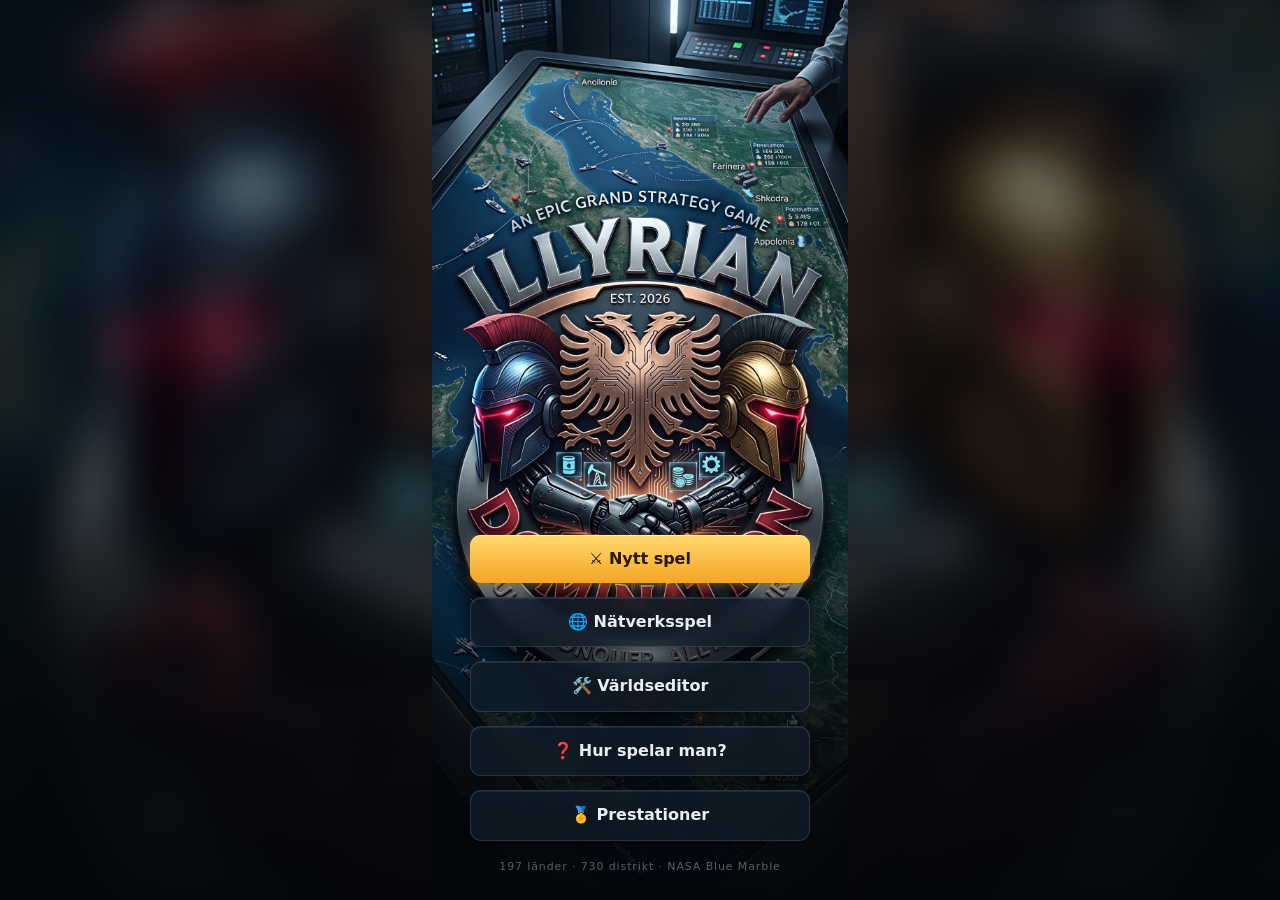
==== illyrian/index.html @ fb843d07 "Illyrian Domination 7.7: rådgivare, minikarta och landsnamn på kartan - Rådgivaren (💡) listar hot, s" ====
<!DOCTYPE html>
<html lang="sv">
<head>
<meta charset="utf-8">
<meta name="viewport" content="width=device-width,initial-scale=1,maximum-scale=1,user-scalable=no,viewport-fit=cover">
<meta name="theme-color" content="#060d15">
<title>Illyrian Domination</title>
<link rel="manifest" href="manifest.webmanifest">
<link rel="apple-touch-icon" href="icons/apple-touch-icon.png">
<link rel="icon" href="icons/icon-192.png">
<meta name="apple-mobile-web-app-capable" content="yes">
<meta name="mobile-web-app-capable" content="yes">
<meta name="apple-mobile-web-app-status-bar-style" content="black-translucent">
<meta name="apple-mobile-web-app-title" content="Illyrian">
<style>@font-face{font-family:"Cinzel";font-style:normal;font-weight:700;font-display:swap;src:url([data-uri]) format("woff2")}
@font-face{font-family:"Cinzel";font-style:normal;font-weight:900;font-display:swap;src:url([data-uri]) format("woff2")}
:root{
  --bg:#0a1520; --ocean:#0f2638; --ocean2:#133049; --panel:#121d29; --panel2:#182635; --line:#253649;
  --text:#e8eef5; --muted:#8fa3b8; --gold:#ffc94d; --red:#ef5350; --green:#4cc38a; --blue:#58a6ff; --violet:#b48cff;
  --radius:14px; --safe-b:env(safe-area-inset-bottom,0px); --safe-t:env(safe-area-inset-top,0px);
}
*{box-sizing:border-box;-webkit-tap-highlight-color:transparent}
html,body{margin:0;height:100%;background:var(--bg);color:var(--text);font:15px/1.4 system-ui,-apple-system,"Segoe UI",Roboto,sans-serif;overflow:hidden;overscroll-behavior:none;user-select:none;-webkit-user-select:none}
button{font:inherit;color:inherit;border:0;background:none;cursor:pointer}
input,select{font:inherit}
.hidden{display:none!important}

/* ---------- karta ---------- */
#map{position:fixed;inset:0;width:100%;height:100%;touch-action:none;background:radial-gradient(ellipse at 50% 40%,#11293d 0%,#081320 75%);display:block}
#sphere{fill:var(--ocean)}
#grat{fill:none;stroke:rgba(140,190,230,.09);stroke-width:calc(var(--px) * 1px)}
.dist{stroke:rgba(10,18,28,.55);stroke-width:calc(var(--px) * .6px);stroke-linejoin:round;transition:fill .35s}
.dist:hover{filter:none}
#borders{fill:none;stroke:#0b1219;stroke-width:calc(var(--px) * 1.7px);stroke-linejoin:round;stroke-linecap:round;pointer-events:none}
#pborders{fill:none;stroke:#fff6d6;stroke-width:calc(var(--px) * 2.2px);stroke-linejoin:round;stroke-linecap:round;pointer-events:none;opacity:.9}
#occ path{pointer-events:none}
.dot{stroke:#0b1219;stroke-width:calc(var(--px) * 1px);r:calc(var(--px) * 4.5px)}
#hl path{fill:none;pointer-events:none;stroke-linejoin:round}
#hl .sel{stroke:#fff;stroke-width:calc(var(--px) * 3px);filter:drop-shadow(0 0 calc(var(--px)*4px) #fff)}
#hl .t-move{stroke:var(--green);stroke-width:calc(var(--px) * 2.6px);fill:rgba(76,195,138,.18)}
#hl .t-atk{stroke:var(--red);stroke-width:calc(var(--px) * 2.6px);fill:rgba(239,83,80,.22);animation:pulse 1.2s infinite}
#hl .t-neu{stroke:#cbd5e1;stroke-width:calc(var(--px) * 1.6px);stroke-dasharray:calc(var(--px)*5px) calc(var(--px)*4px)}
#hl .flash{stroke:#fff;stroke-width:calc(var(--px) * 3px);fill:rgba(255,255,255,.35);animation:flash 1.6s ease-out forwards}
@keyframes pulse{50%{fill:rgba(239,83,80,.42)}}
@keyframes flash{to{opacity:0}}
#labels text{font-size:calc(var(--px) * 11.5px);font-weight:700;text-anchor:middle;dominant-baseline:central;paint-order:stroke;stroke:rgba(5,10,16,.85);stroke-width:calc(var(--px) * 3px);fill:#e8eef5;pointer-events:none}
#labels text.me{fill:#ffe39a}
#labels text.war{fill:#ff8a80}
#labels text.capital{font-size:calc(var(--px) * 13px)}
#fx line{stroke:#fff;stroke-width:calc(var(--px) * 3px);stroke-linecap:round;marker-end:url(#arrow);stroke-dasharray:calc(var(--px)*8px) calc(var(--px)*5px);animation:march .6s linear infinite}
#fx line.atk{stroke:var(--red)}
@keyframes march{to{stroke-dashoffset:calc(var(--px) * -13px)}}

/* ---------- topp ---------- */
#top{position:fixed;left:0;right:0;top:0;padding:calc(6px + var(--safe-t)) 8px 6px;display:flex;align-items:center;gap:6px;background:linear-gradient(#0a1520f2,#0a1520c0);-webkit-backdrop-filter:blur(8px);backdrop-filter:blur(8px);border-bottom:1px solid #ffffff10;z-index:20}
#top .me{display:flex;align-items:center;gap:6px;min-width:0;flex:1;padding:4px 6px;border-radius:10px}
#top .me .fl{font-size:24px;line-height:1}
#top .me .nm{font-weight:700;white-space:nowrap;overflow:hidden;text-overflow:ellipsis;font-size:14px}
#top .me .dt{font-size:11.5px;color:var(--muted);white-space:nowrap}
.res{display:flex;flex-direction:column;align-items:flex-end;padding:3px 7px;border-radius:10px;background:#ffffff0a;min-width:56px}
.res b{font-size:14px;white-space:nowrap}
.res small{font-size:11px;color:var(--green);white-space:nowrap}
.res small.neg{color:var(--red)}
.iconbtn{width:38px;height:38px;border-radius:10px;display:grid;place-items:center;font-size:19px;background:#ffffff0d}
.iconbtn:active{background:#ffffff22}

/* ---------- lägesknappar ---------- */
#tools{position:fixed;right:10px;top:calc(64px + var(--safe-t));display:flex;flex-direction:column;gap:8px;z-index:15}
#tools button{width:42px;height:42px;border-radius:12px;background:#0d1a26e6;border:1px solid #ffffff18;font-size:18px;box-shadow:0 4px 14px #0006}
#tools button.on{border-color:var(--gold);color:var(--gold)}
#legend{position:fixed;left:10px;top:calc(64px + var(--safe-t));z-index:14;background:#0d1a26e0;border:1px solid #ffffff14;border-radius:10px;padding:6px 9px;font-size:12px;display:flex;flex-direction:column;gap:3px}
#mini{position:fixed;left:10px;top:calc(88px + var(--safe-t));width:176px;height:81px;border-radius:10px;border:1px solid #ffffff2b;background:#06101a;z-index:14;box-shadow:0 4px 14px #0009;touch-action:none;cursor:crosshair}
@media(max-width:700px){#mini{width:118px;height:54px}}
body.menu #mini,body.editing #mini,#mini.hidden{display:none!important}
body.hasmini:not(.menu) #legend{top:calc(178px + var(--safe-t))}
@media(max-width:700px){body.hasmini:not(.menu) #legend{top:calc(150px + var(--safe-t))}}
.adv{display:flex;gap:10px;align-items:center}.adv .grow{flex:1;min-width:0}.adv .aic2{font-size:22px;width:30px;text-align:center;flex:none}.adv.l3{border-color:#ef535066}.adv.l2{border-color:#e8c26a55}
#legend i{display:inline-block;width:11px;height:11px;border-radius:3px;margin-right:6px;vertical-align:-1px}

/* ---------- banner ---------- */
#banner{position:fixed;left:50%;transform:translateX(-50%);top:calc(62px + var(--safe-t));z-index:25;background:#101c28f2;border:1px solid var(--gold);border-radius:12px;padding:8px 10px 8px 14px;display:flex;align-items:center;gap:10px;box-shadow:0 6px 20px #0008;max-width:calc(100% - 20px);font-size:14px}
#banner button{background:#ffffff14;padding:6px 12px;border-radius:9px;font-weight:600;white-space:nowrap}

/* ---------- nav ---------- */
#nav{position:fixed;left:0;right:0;bottom:0;z-index:30;display:flex;align-items:stretch;gap:4px;padding:6px 6px calc(6px + var(--safe-b));background:linear-gradient(#0a1520c8,#0a1520f7);-webkit-backdrop-filter:blur(8px);backdrop-filter:blur(8px);border-top:1px solid #ffffff10}
#nav .tab{flex:1;display:flex;flex-direction:column;align-items:center;justify-content:center;gap:1px;padding:5px 2px;border-radius:10px;font-size:10.5px;color:var(--muted);min-width:0}
#nav .tab span{font-size:20px;line-height:1.1}
#nav .tab.on{color:var(--gold);background:#ffc94d14}
#nav .tab .badge{position:absolute;margin:-6px 0 0 18px;background:var(--red);color:#fff;border-radius:9px;font-size:10px;padding:0 5px}
#endturn{flex:1.6;border-radius:12px;background:linear-gradient(135deg,#ffcf5a,#f09c1a);color:#2a1700;font-weight:800;font-size:14px;display:flex;align-items:center;justify-content:center;gap:6px;box-shadow:0 4px 18px #f0a01a55}
#endturn:active{transform:scale(.97)}

/* ---------- sheets ---------- */
.sheet{position:fixed;z-index:28;background:var(--panel);border:1px solid #ffffff12;box-shadow:0 -10px 40px #000a;display:flex;flex-direction:column}
#dpanel{left:0;right:0;bottom:calc(62px + var(--safe-b));max-height:58vh;border-radius:18px 18px 0 0;transform:translateY(0);transition:transform .25s}
#dpanel.closed{transform:translateY(130%)}
#panel{left:0;right:0;top:0;bottom:calc(62px + var(--safe-b));border-radius:0;transition:transform .25s,opacity .25s;padding-top:var(--safe-t)}
#panel.closed{transform:translateY(105%);opacity:0;pointer-events:none}
.sh-head{display:flex;align-items:center;gap:10px;padding:12px 14px 10px;border-bottom:1px solid #ffffff0e}
.sh-head h2{margin:0;font-size:18px;flex:1;min-width:0;white-space:nowrap;overflow:hidden;text-overflow:ellipsis}
.sh-head .fl{font-size:28px;line-height:1}
.sh-head .sub{font-size:12.5px;color:var(--muted)}
.sh-body{overflow-y:auto;padding:12px 14px 18px;-webkit-overflow-scrolling:touch;user-select:text}
.x{width:34px;height:34px;border-radius:10px;background:#ffffff0f;font-size:18px;flex:none}
@media (min-width:900px){
  #dpanel{left:12px;right:auto;width:400px;bottom:calc(74px + var(--safe-b));border-radius:16px;max-height:70vh}
  #panel{left:auto;right:0;width:470px;top:0;border-left:1px solid #ffffff14}
  #panel.closed{transform:translateX(105%)}
  #nav{left:50%;right:auto;transform:translateX(-50%);bottom:10px;border-radius:16px;width:640px;border:1px solid #ffffff14;padding:6px}
  #dpanel{bottom:84px}
  #panel{bottom:0}
}

/* ---------- komponenter ---------- */
.grid2{display:grid;grid-template-columns:1fr 1fr;gap:8px}
.grid3{display:grid;grid-template-columns:repeat(3,1fr);gap:8px}
.stat{background:var(--panel2);border-radius:11px;padding:8px 10px;min-width:0}
.stat small{display:block;color:var(--muted);font-size:11.5px}
.stat b{font-size:16px;white-space:nowrap}
.card{background:var(--panel2);border-radius:12px;padding:10px 12px;margin:8px 0;border:1px solid #ffffff08}
.card h3{margin:0 0 6px;font-size:14.5px}
.row{display:flex;align-items:center;gap:8px}
.row .grow{flex:1;min-width:0}
.muted{color:var(--muted)} .small{font-size:12.5px} .tiny{font-size:11.5px}
.good{color:var(--green)} .bad{color:var(--red)} .mid{color:var(--gold)}
.btn{display:inline-flex;align-items:center;justify-content:center;gap:6px;padding:9px 14px;border-radius:11px;background:#ffffff12;font-weight:650;font-size:14px;white-space:nowrap}
.btn:active{filter:brightness(1.25)}
.btn.pri{background:linear-gradient(135deg,#ffcf5a,#f09c1a);color:#2a1700}
.btn.red{background:#d9443f;color:#fff}
.btn.grn{background:#2f9e6a;color:#fff}
.btn.blu{background:#2f6fd0;color:#fff}
.btn.sm{padding:6px 10px;font-size:13px;border-radius:9px}
.btn[disabled]{opacity:.38;pointer-events:none}
.btns{display:flex;flex-wrap:wrap;gap:8px;margin-top:10px}
.btns .btn{flex:1 1 auto}
.chip{display:inline-flex;align-items:center;gap:4px;padding:3px 8px;border-radius:20px;background:#ffffff10;font-size:12px;margin:2px 4px 2px 0;white-space:nowrap}
.chip.war{background:#ef535033;color:#ffb3b0}
.chip.al{background:#58a6ff2e;color:#b9d7ff}
.chip.tr{background:#4cc38a26;color:#a5e8c6}
.chip.na{background:#ffffff14}
.chip.rs{background:#b48cff26;color:#dccbff}
.chip.sel{outline:2px solid var(--gold)}
.lvl{display:inline-flex;gap:3px;vertical-align:middle}
.lvl i{width:8px;height:8px;border-radius:2px;background:#ffffff1c}
.lvl i.on{background:var(--gold)}
.bld{display:grid;grid-template-columns:1fr 1fr;gap:8px;margin-top:8px}
.bld .b{background:var(--panel2);border-radius:12px;padding:8px 9px;display:flex;flex-direction:column;gap:4px;border:1px solid #ffffff08}
.bld .b .t{font-weight:650;font-size:13.5px}
.bld .b .btn{padding:6px 8px;font-size:12.5px}
.bar{height:8px;border-radius:5px;background:#ffffff14;overflow:hidden;position:relative}
.bar>i{position:absolute;left:0;top:0;bottom:0;border-radius:5px}
.relbar{height:10px;border-radius:6px;background:linear-gradient(90deg,#c0392b,#6b7280 50%,#2e9d5a);position:relative}
.relbar>i{position:absolute;top:-3px;width:4px;height:16px;background:#fff;border-radius:2px;box-shadow:0 0 0 2px #0008}
.list .it{display:flex;align-items:center;gap:10px;padding:9px 6px;border-bottom:1px solid #ffffff0b;border-radius:8px}
.list .it:active{background:#ffffff0c}
.list .it .fl{font-size:24px;width:30px;text-align:center}
.pill{padding:2px 8px;border-radius:10px;font-size:12px;font-weight:700}
input[type=range]{width:100%;accent-color:var(--gold);height:28px}
input[type=search],input[type=text]{width:100%;padding:10px 12px;border-radius:11px;border:1px solid #ffffff1c;background:#0b151f;color:var(--text);outline:none}
.seg{display:flex;background:#0b151f;border-radius:11px;padding:3px;gap:3px;border:1px solid #ffffff12}
.seg button{flex:1;padding:7px 6px;border-radius:9px;font-size:13px;color:var(--muted);font-weight:600}
.seg button.on{background:#ffffff18;color:var(--text)}
.tech{display:flex;gap:10px;align-items:flex-start}
.tech .ic{font-size:26px;width:36px;text-align:center;flex:none}
.sect{font-size:12px;letter-spacing:.08em;text-transform:uppercase;color:var(--muted);margin:16px 0 4px;font-weight:700}
table.t{width:100%;border-collapse:collapse;font-size:13px}
table.t td{padding:6px 4px;border-bottom:1px solid #ffffff0b}
table.t td.r{text-align:right;white-space:nowrap}
.why{font-size:12.5px;margin-top:6px}
.why div{display:flex;justify-content:space-between;gap:8px}

/* ---------- modal ---------- */
#modals{position:fixed;inset:0;z-index:60;pointer-events:none}
.mback{position:absolute;inset:0;background:#000a;display:flex;align-items:center;justify-content:center;padding:14px;pointer-events:auto;animation:fade .15s}
.modal{background:var(--panel);border:1px solid #ffffff18;border-radius:18px;width:100%;max-width:440px;max-height:calc(100% - 20px);display:flex;flex-direction:column;box-shadow:0 20px 60px #000c;animation:pop .18s ease-out}
.modal .mh{padding:14px 16px 6px;font-size:18px;font-weight:750;display:flex;gap:10px;align-items:center}
.modal .mb{padding:4px 16px 8px;overflow-y:auto;user-select:text}
.modal .mf{padding:10px 16px 14px;display:flex;gap:8px;flex-wrap:wrap}
.modal .mf .btn{flex:1}
@keyframes fade{from{opacity:0}}
@keyframes pop{from{transform:scale(.94);opacity:0}}
#toasts{position:fixed;left:50%;transform:translateX(-50%);top:calc(120px + var(--safe-t));z-index:70;display:flex;flex-direction:column;gap:6px;align-items:center;pointer-events:none;width:min(92vw,420px)}
.toast{background:#16222fef;border:1px solid #ffffff22;padding:9px 14px;border-radius:12px;box-shadow:0 8px 24px #0009;font-size:14px;animation:pop .2s;text-align:center}
.toast.bad{border-color:#ef535088}
.toast.good{border-color:#4cc38a88}
.battle{display:grid;grid-template-columns:1fr auto 1fr;gap:8px;align-items:center;text-align:center;margin:6px 0}
.battle .side{background:var(--panel2);border-radius:12px;padding:10px 6px}
.battle .side .fl{font-size:30px}
.battle .vs{font-weight:800;color:var(--muted)}
.rep li{margin:5px 0}
.rep{padding-left:18px;margin:6px 0}

/* ---------- start ---------- */
#start{position:fixed;inset:0;z-index:50;display:flex;flex-direction:column;align-items:center;justify-content:center;padding:24px;background:radial-gradient(ellipse at 50% 30%,#0f2a40,#060d16);text-align:center;overflow-y:auto}
#start h1{font-size:46px;margin:0;letter-spacing:.04em;background:linear-gradient(180deg,#ffe08a,#f0a01a);-webkit-background-clip:text;background-clip:text;color:transparent;font-weight:900}
#start .tag{color:var(--muted);margin:6px 0 26px;max-width:420px}
#start .btn{min-width:240px;margin:6px 0;padding:13px 18px;font-size:16px}
#pick{position:fixed;inset:0;z-index:52;background:var(--bg);display:flex;flex-direction:column;padding-top:var(--safe-t)}
#pick .sh-body{flex:1}
#pick .foot{padding:10px 14px calc(12px + var(--safe-b));border-top:1px solid #ffffff12;background:var(--panel)}
.diff{font-size:11px;padding:2px 7px;border-radius:8px;font-weight:700}
.diff.e{background:#4cc38a2a;color:#9fe3c1}.diff.m{background:#ffc94d24;color:#ffe08a}.diff.h{background:#ef53502e;color:#ffb3b0}.diff.x{background:#b48cff2b;color:#dccbff}
.it.selc{background:#ffc94d1c;outline:1px solid #ffc94d66}
#busy{position:fixed;inset:0;z-index:80;background:#0008;display:flex;align-items:center;justify-content:center;font-size:18px;font-weight:700}
#busy div{background:var(--panel);padding:18px 26px;border-radius:16px;border:1px solid #ffffff1a;display:flex;gap:12px;align-items:center}
.spin{width:20px;height:20px;border:3px solid #ffffff30;border-top-color:var(--gold);border-radius:50%;animation:spin .8s linear infinite}
@keyframes spin{to{transform:rotate(360deg)}}
.goalbar{position:fixed;left:50%;transform:translateX(-50%);bottom:calc(70px + var(--safe-b));z-index:12;font-size:11.5px;background:#0d1a26d0;border:1px solid #ffffff14;padding:3px 10px;border-radius:10px;color:var(--muted);pointer-events:none;white-space:nowrap}
@media (min-width:900px){.goalbar{bottom:86px}}
#top .me>span{overflow:hidden}
#top .me .dt{overflow:hidden;text-overflow:ellipsis}
#endturn{white-space:nowrap}
@media (max-width:400px){
  #nav .tab{font-size:9.5px} #nav .tab span{font-size:18px}
  #endturn{font-size:13px;flex:1.5}
  .res{min-width:0;padding:3px 5px} .res b{font-size:12.5px} .res small{font-size:10px}
  #top{gap:4px;padding-left:4px;padding-right:4px} #top .me{padding:4px 2px} #top .me .fl{font-size:20px}
  .iconbtn{width:34px;height:34px}
}

/* ================= v2: levande karta & finputs ================= */
html,body{background:#060d15}
#map{background:#060d15}
#sphere{fill:#0b2034}
#terrain{pointer-events:none;image-rendering:auto}
#grat{stroke:rgba(170,210,240,.07)}
.dist{stroke:rgba(6,10,16,.42);stroke-width:calc(var(--px) * .55px);transition:fill .5s ease}
@media (hover:hover) and (pointer:fine){.dist:hover{filter:brightness(1.12)}}
#borders{stroke:rgba(6,10,16,.88);stroke-width:calc(var(--px) * 1.5px)}
#pborders{stroke:#ffd76a;stroke-width:calc(var(--px) * 2.4px);opacity:1}
#occp{opacity:.9}
.dot{stroke:rgba(6,10,16,.9)}
#hl .flash.war{stroke:#ff5a4e;fill:rgba(255,60,50,.45)}
#hl .sel{stroke:#fff;stroke-width:calc(var(--px) * 2.6px);filter:none}
#fxc{position:fixed;inset:0;pointer-events:none;z-index:5}
#labels{display:none}
@keyframes shk{0%,100%{transform:translate(0,0)}20%{transform:translate(calc(var(--shk)*-1),calc(var(--shk)*.6))}40%{transform:translate(var(--shk),calc(var(--shk)*-.8))}60%{transform:translate(calc(var(--shk)*-.6),calc(var(--shk)*-.4))}80%{transform:translate(calc(var(--shk)*.5),calc(var(--shk)*.5))}}
body.shaking #map,body.shaking #fxc{animation:shk .14s linear 3}
#whiteflash{position:fixed;inset:0;background:radial-gradient(circle,#fff 0%,#ffe6b0 45%,rgba(255,170,80,.6) 100%);opacity:0;pointer-events:none;z-index:45}
#whiteflash.go{animation:wf 1.4s ease-out}
@keyframes wf{0%{opacity:0}6%{opacity:.95}100%{opacity:0}}
#monthban{position:fixed;left:50%;top:28%;transform:translate(-50%,-50%);z-index:44;pointer-events:none;font-family:Cinzel,Georgia,serif;font-weight:900;font-size:34px;letter-spacing:.06em;color:#ffe3a0;text-shadow:0 0 24px rgba(255,190,80,.55),0 3px 0 rgba(0,0,0,.6);opacity:0;white-space:nowrap;text-align:center}
#monthban small{display:block;font-size:13px;letter-spacing:.3em;color:#cfd8e3;text-shadow:0 2px 0 #000;margin-bottom:2px}
#monthban.go{animation:mb 1.9s ease-out forwards}
@keyframes mb{0%{opacity:0;transform:translate(-50%,-50%) scale(1.25);filter:blur(6px)}18%{opacity:1;transform:translate(-50%,-50%) scale(1);filter:blur(0)}72%{opacity:1}100%{opacity:0;transform:translate(-50%,-62%) scale(.96)}}

/* paneler */
.sheet{background:linear-gradient(180deg,#16263a 0%,#101b28 120px,#0e1823 100%);border:1px solid rgba(255,215,106,.10);box-shadow:0 -12px 40px rgba(0,0,0,.6),inset 0 1px 0 rgba(255,255,255,.05)}
#dpanel{border-top:3px solid var(--oc,rgba(255,215,106,.25))}
.sh-head h2,.modal .mh{font-family:Cinzel,Georgia,serif;letter-spacing:.02em}
.sh-head h2{font-weight:900}
.modal{background:linear-gradient(180deg,#172739,#0f1925);border:1px solid rgba(255,215,106,.18);box-shadow:0 24px 70px rgba(0,0,0,.8),0 0 0 1px rgba(0,0,0,.4)}
.modal .mh{font-weight:900;font-size:19px}
.card,.stat,.bld .b{background:linear-gradient(180deg,rgba(255,255,255,.055),rgba(255,255,255,.025));border:1px solid rgba(255,255,255,.06)}
.btn{box-shadow:inset 0 1px 0 rgba(255,255,255,.08),0 2px 6px rgba(0,0,0,.25);transition:transform .08s,filter .15s}
.btn:active{transform:scale(.97)}
.btn.pri{background:linear-gradient(180deg,#ffd970 0%,#f5a524 100%);box-shadow:inset 0 1px 0 rgba(255,255,255,.55),0 3px 10px rgba(245,165,36,.35)}
.btn.red{background:linear-gradient(180deg,#ec5a4f,#c1352d);box-shadow:inset 0 1px 0 rgba(255,255,255,.25),0 3px 10px rgba(200,50,40,.35)}
.btn.grn{background:linear-gradient(180deg,#3fbf80,#258a59);box-shadow:inset 0 1px 0 rgba(255,255,255,.25),0 3px 10px rgba(40,150,90,.3)}
.bld .b .btn.pri{animation:glowb 2.4s ease-in-out infinite}
@keyframes glowb{50%{box-shadow:inset 0 1px 0 rgba(255,255,255,.55),0 0 14px rgba(255,200,80,.55)}}
#top{background:linear-gradient(180deg,rgba(6,13,21,.95),rgba(6,13,21,.72));border-bottom:1px solid rgba(255,215,106,.12)}
#top .me .nm{font-family:Cinzel,Georgia,serif;font-weight:900;letter-spacing:.02em}
.res{background:linear-gradient(180deg,rgba(255,255,255,.08),rgba(255,255,255,.03));border:1px solid rgba(255,255,255,.07)}
.res.up{animation:rup .9s ease-out}.res.down{animation:rdn .9s ease-out}
@keyframes rup{0%{box-shadow:0 0 0 0 rgba(76,195,138,.0)}25%{box-shadow:0 0 16px 2px rgba(76,195,138,.55);border-color:rgba(76,195,138,.8)}}
@keyframes rdn{25%{box-shadow:0 0 16px 2px rgba(239,83,80,.5);border-color:rgba(239,83,80,.8)}}
#nav{background:linear-gradient(180deg,rgba(6,13,21,.78),rgba(6,13,21,.97));border-top:1px solid rgba(255,215,106,.12)}
#endturn{background:linear-gradient(180deg,#ffd970,#f09c1a);box-shadow:inset 0 1px 0 rgba(255,255,255,.55),0 4px 18px rgba(240,160,26,.4);animation:etpulse 3s ease-in-out infinite}
@keyframes etpulse{50%{box-shadow:inset 0 1px 0 rgba(255,255,255,.55),0 4px 26px rgba(255,190,60,.7)}}
#tools button{background:rgba(8,16,26,.82);-webkit-backdrop-filter:blur(6px);backdrop-filter:blur(6px)}
.goalbar{background:rgba(8,16,26,.8)}
.tog{display:flex;align-items:center;justify-content:space-between;padding:11px 4px;border-bottom:1px solid rgba(255,255,255,.06);font-size:14.5px}
.tog input{appearance:none;width:44px;height:26px;border-radius:13px;background:#2a3746;position:relative;transition:background .2s;flex:none}
.tog input::after{content:"";position:absolute;left:3px;top:3px;width:20px;height:20px;border-radius:50%;background:#fff;transition:transform .2s;box-shadow:0 1px 3px #0008}
.tog input:checked{background:#f5a524}.tog input:checked::after{transform:translateX(18px)}

/* meny/start ovanpå levande karta */
body.menu #top,body.menu #nav,body.menu #tools,body.menu #goal,body.menu #legend,body.menu #dpanel{display:none!important}
#start{background:radial-gradient(ellipse at 50% 45%,rgba(6,13,21,.15) 0%,rgba(6,13,21,.55) 55%,rgba(4,9,15,.92) 100%)}
#start .logo{font-size:70px;margin-bottom:4px;animation:logo 6s ease-in-out infinite;filter:drop-shadow(0 6px 22px rgba(80,170,255,.45))}
@keyframes logo{50%{transform:translateY(-8px) rotate(8deg)}}
#start h1{font-family:Cinzel,Georgia,serif;font-weight:900;font-size:clamp(38px,11vw,64px);letter-spacing:.06em;background:linear-gradient(180deg,#fff2c4 0%,#ffcf4d 45%,#d98a0f 100%);-webkit-background-clip:text;background-clip:text;color:transparent;filter:drop-shadow(0 4px 0 rgba(0,0,0,.55)) drop-shadow(0 0 24px rgba(255,190,70,.35))}
#start .tag{color:#d3dce6;text-shadow:0 2px 6px #000}
#start .btn{-webkit-backdrop-filter:blur(6px);backdrop-filter:blur(6px);background:rgba(16,28,42,.75);border:1px solid rgba(255,255,255,.12)}
#start .btn.pri{background:linear-gradient(180deg,#ffd970 0%,#f5a524 100%);border:0}
#start .ver{margin-top:22px;font-size:11px;color:rgba(255,255,255,.35);letter-spacing:.08em}
#pick{background:linear-gradient(180deg,#16263a,#0e1823);top:38vh;border-radius:20px 20px 0 0;border-top:1px solid rgba(255,215,106,.25);box-shadow:0 -14px 40px rgba(0,0,0,.7);padding-top:0}
@media (min-width:900px){#pick{top:0;left:auto;width:440px;border-radius:0;border-left:1px solid rgba(255,215,106,.2)}}
#hlfx path{fill:none;pointer-events:none;stroke-linejoin:round}
#hlfx .flash{stroke:#fff;stroke-width:calc(var(--px) * 3px);fill:rgba(255,255,255,.35);animation:flash 1.6s ease-out forwards}
#hlfx .flash.war{stroke:#ff5a4e;fill:rgba(255,60,50,.45)}

/* ================= v3: paneler enligt skiss ================= */
.uic{width:100%;height:100%;display:block}
.lvlb{display:inline-block;font-size:11px;font-weight:800;padding:1px 7px;border-radius:8px;background:linear-gradient(180deg,#ffd970,#d9900f);color:#2a1700;margin-left:4px;vertical-align:1px}
.cmp{display:inline-flex;align-items:center;gap:3px;font-weight:700;font-size:13.5px}
.cmp i{display:inline-block;width:22px;height:18px;margin-left:6px}
.cmp i:first-child{margin-left:0}
.cmp.mini{font-size:11px;font-weight:600;color:var(--muted)}.cmp.mini i{width:15px;height:12px;margin-left:4px}
.troopbar{display:flex;align-items:center;justify-content:space-between;gap:8px;background:linear-gradient(180deg,rgba(255,255,255,.05),rgba(255,255,255,.02));border:1px solid rgba(255,255,255,.06);border-radius:11px;padding:6px 10px;margin-bottom:8px}
.cmpl{color:#ffb3b0;margin-top:2px}
/* rekrytering */
.ucards{display:grid;grid-template-columns:repeat(3,1fr);gap:8px;margin-bottom:8px}
.ucard{position:relative;display:flex;flex-direction:column;align-items:center;gap:3px;padding:10px 6px 8px;border-radius:14px;background:linear-gradient(180deg,rgba(255,255,255,.07),rgba(255,255,255,.02));border:1.5px solid rgba(255,255,255,.08);text-align:center;transition:transform .1s}
.ucard.on{border-color:var(--gold);box-shadow:0 0 16px rgba(255,200,80,.35),inset 0 0 20px rgba(255,200,80,.08)}
.ucard.locked{opacity:.55}
.ucard .uimg{width:56px;height:46px;filter:drop-shadow(0 3px 4px rgba(0,0,0,.5))}
.ucard .un{font-weight:800;font-size:12.5px}
.ucard .ucnt{position:absolute;top:6px;right:8px;font-family:Cinzel,Georgia,serif;font-weight:900;font-size:15px;color:#ffe08a}
.ucard .ustat{display:flex;flex-wrap:wrap;justify-content:center;gap:2px 6px;font-size:10.5px;color:#cdd6df}
.ucard .ulock{font-size:10px;color:#ffb3b0}.ucard .upts{font-size:10px;color:var(--muted)}
/* ministeriet */
.sh-head.ministry{justify-content:center;text-align:center;padding-top:16px}
.sh-head.ministry h2{font-size:22px;letter-spacing:.06em;text-transform:uppercase}
.sectrow{display:flex;align-items:center;justify-content:space-between;margin:16px 2px 6px}
.sectrow .sect{margin:0}
.goldv{color:#ffd76a;font-size:14px}
.acc{display:flex;flex-direction:column;gap:6px}
.accit{border-radius:13px;background:linear-gradient(180deg,rgba(255,255,255,.065),rgba(255,255,255,.025));border:1px solid rgba(255,255,255,.08);overflow:hidden}
.accit.open{border-color:rgba(255,215,106,.35)}
.acch{display:flex;align-items:center;gap:10px;width:100%;padding:9px 10px;text-align:left}
.acch .fl{font-size:22px}
.acch .an{font-family:Cinzel,Georgia,serif;font-weight:900;font-size:13.5px;letter-spacing:.03em;white-space:nowrap;overflow:hidden;text-overflow:ellipsis}
.acch .an .occ{font-family:system-ui,sans-serif;font-size:10px;font-weight:700;color:#ffb3b0;letter-spacing:0}
.acch .ai{display:flex;gap:9px;font-size:12px;color:#d3dbe4;margin-top:2px;flex-wrap:wrap}
.acch .alv{font-weight:800;color:#ffe08a;font-size:13px;min-width:22px;text-align:right}
.acch .chev{color:var(--muted);transition:transform .2s;font-size:14px}
.accit.open .chev{transform:rotate(180deg)}
.accb{padding:0 10px 10px}
.chartcard{padding:10px 8px 8px}
svg.chart{width:100%;height:176px;display:block}
svg.chart .gl{stroke:rgba(255,255,255,.08);stroke-width:1}
svg.chart .yl{fill:#8fa3b8;font-size:9.5px;text-anchor:end}
svg.chart .xl{fill:#8fa3b8;font-size:9.5px}
svg.chart .net{fill:none;stroke:#fff;stroke-width:2;stroke-dasharray:5 3}
.legend2{display:flex;flex-wrap:wrap;gap:4px 12px;font-size:11px;color:#cfd8e3;margin-top:4px;padding-left:30px}
.legend2 i{display:inline-block;width:10px;height:10px;border-radius:2px;margin-right:4px;vertical-align:-1px}
.legend2 i.netl{height:0;border-top:2px dashed #fff;width:14px;border-radius:0}
.btns.two .btn{flex:1 1 0}
.btn.tall{padding:11px 8px;line-height:1.2;font-size:13.5px;text-transform:uppercase;letter-spacing:.03em;white-space:normal}
.subs{display:flex;flex-direction:column;gap:6px}
.subc{display:flex;flex-direction:column;align-items:flex-start;gap:2px;text-align:left;padding:9px 11px;border-radius:12px;background:rgba(255,255,255,.04);border:1.5px solid rgba(255,255,255,.08)}
.subc.on{border-color:var(--gold);background:rgba(255,200,80,.08)}
/* teknikträd */
.techcard{display:flex;align-items:center;gap:10px;padding:10px 12px;border-radius:14px;background:linear-gradient(180deg,rgba(255,215,106,.10),rgba(255,255,255,.03));border:1px solid rgba(255,215,106,.25);position:sticky;top:-12px;z-index:3;-webkit-backdrop-filter:blur(8px);backdrop-filter:blur(8px);box-shadow:0 6px 20px rgba(0,0,0,.4)}
.techcard .tic{font-size:30px}
.techcard .btn{flex:none;line-height:1.15}
.tree{position:relative;margin:4px 0 6px}
.tree svg{position:absolute;inset:0;width:100%;height:100%}
.tree .tl{fill:none;stroke:rgba(150,170,190,.35);stroke-width:2.5}
.tree .tl.ok{stroke:#46c37f;stroke-width:3}
.hex{position:absolute;width:96px;height:104px;transform:translate(-50%,-50%);padding:3px;clip-path:polygon(50% 0,100% 25%,100% 75%,50% 100%,0 75%,0 25%);background:linear-gradient(180deg,#5d7088,#2c3a4b);transition:transform .12s}
.hex .hexin{display:flex;flex-direction:column;align-items:center;justify-content:center;width:100%;height:100%;clip-path:polygon(50% 0,100% 25%,100% 75%,50% 100%,0 75%,0 25%);background:radial-gradient(circle at 50% 30%,#22384f,#101b28 75%);gap:1px;padding:0 6px}
.hex .hic{font-size:24px;line-height:1.1}
.hex .hn{font-size:9.5px;font-weight:800;text-transform:uppercase;letter-spacing:.02em;line-height:1.05;text-align:center}
.hex .hl{font-size:10px;font-weight:800;color:#ffe08a}
.hex.can{background:linear-gradient(180deg,#ffe08a,#d9900f);animation:hexg 2s ease-in-out infinite}
.hex.lock{opacity:.5;filter:grayscale(.6)}
.hex.sel{background:linear-gradient(180deg,#ffffff,#9fd3ff)}
.hex:active{transform:translate(-50%,-50%) scale(.95)}
@keyframes hexg{50%{filter:brightness(1.25)}}
/* nätverk */
.netwrap{margin:6px -6px 4px;border-radius:16px;background:radial-gradient(ellipse at center,rgba(40,70,100,.35),rgba(0,0,0,0) 70%)}
svg.netg{width:100%;height:auto;display:block;overflow:visible}
svg.netg .nf{font-size:26px;text-anchor:middle}
svg.netg .nf.big{font-size:34px}
svg.netg .nl{fill:#e8eef5;font-size:10.5px;font-weight:800;text-anchor:middle;text-transform:uppercase;paint-order:stroke;stroke:#060d15;stroke-width:3px}
svg.netg .nl.me{fill:#ffe08a;font-size:12px}
svg.netg .ni{font-size:12px;text-anchor:middle}
svg.netg .nn{cursor:pointer}
svg.netg .nn.sel circle{stroke:#fff;stroke-width:4}
svg.netg .warl{stroke-dasharray:8 6;animation:wl 1s linear infinite}
@keyframes wl{to{stroke-dashoffset:-14}}
.netcard{border-radius:16px;padding:12px;margin:6px 0 10px;background:linear-gradient(180deg,#1a2d42,#111d2a);border:1px solid rgba(255,215,106,.3);box-shadow:0 8px 24px rgba(0,0,0,.45)}
.netcard .fl{font-size:30px}
.netcard .ncn{font-family:Cinzel,Georgia,serif;font-weight:900;font-size:17px;text-transform:uppercase;letter-spacing:.03em}
.netcard .x{width:30px;height:30px}
.alerts{margin-top:8px;padding:8px 10px;border-radius:11px;background:rgba(0,0,0,.25);border:1px solid rgba(255,255,255,.06);font-size:13px;display:flex;flex-direction:column;gap:3px}
.alerts small{font-size:10.5px;letter-spacing:.12em;color:var(--muted);font-weight:700}
.alerts .bad{font-weight:800}

.hex .hn.long{font-size:8px;letter-spacing:0}

/* ================= v4: Illyrian Domination ================= */
#start{background:#04080d;justify-content:flex-end;padding:0 0 calc(26px + var(--safe-b));overflow:hidden}
#start .cv1{position:absolute;inset:-30px;background:url(cover.jpg) center/cover no-repeat;filter:blur(22px) brightness(.45)}
#start .cv2{position:absolute;inset:0;background:url(cover.jpg) center 18%/cover no-repeat;animation:cvzoom 24s ease-in-out infinite alternate}
@media (min-aspect-ratio:3/5){#start .cv2{background-size:contain;background-position:center}}
@keyframes cvzoom{from{transform:scale(1)}to{transform:scale(1.045)}}
#start .cvshade{position:absolute;inset:0;background:linear-gradient(180deg,rgba(0,0,0,0) 55%,rgba(3,6,10,.82) 82%,rgba(3,6,10,.95) 100%);pointer-events:none}
#start .stbox{position:relative;display:flex;flex-direction:column;align-items:center;gap:2px;width:100%;padding:0 20px}
#start .stbox .btn{min-width:260px;width:min(340px,90%)}
#start .ver{margin-top:10px}
.btn.blu{background:linear-gradient(180deg,#4f8fe8,#2a5fb8);color:#fff;box-shadow:inset 0 1px 0 rgba(255,255,255,.25),0 3px 10px rgba(40,90,180,.35)}
.airbar .cmp i{width:22px;height:20px}
img.uic{object-fit:contain}
.ucard .uimg{width:64px;height:58px}
/* ---------- v5: havszoner, nöjdhet, vasaller ---------- */
.sea{fill:rgba(40,110,170,.001);stroke:rgba(150,205,255,.16);stroke-width:calc(var(--px) * .8px);stroke-linejoin:round;fill-rule:evenodd;transition:fill .4s}
.sea.mine{fill:rgba(255,207,77,.07);stroke:rgba(255,215,106,.32)}
.sea.war{fill:rgba(229,72,77,.11);stroke:rgba(255,110,100,.4)}
#hl .zsel{fill:rgba(120,200,255,.18);stroke:#9fd8ff;stroke-width:calc(var(--px) * 2.4px);fill-rule:evenodd;filter:drop-shadow(0 0 calc(var(--px)*3px) #9fd8ff)}
#hl .z-move{fill:rgba(76,195,138,.16);stroke:var(--green);stroke-width:calc(var(--px) * 2px);fill-rule:evenodd}
#hl .z-atk{fill:rgba(239,83,80,.22);stroke:var(--red);stroke-width:calc(var(--px) * 2.4px);fill-rule:evenodd;animation:pulse 1.2s infinite}
button.stat.hbtn{font:inherit;color:inherit;text-align:left;cursor:pointer;border:1px solid #ffffff14}
button.stat.hbtn:active{transform:scale(.97)}
.stat .tiny{display:block;margin-top:1px}
.card.integ{border-color:#ffd76a40;background:linear-gradient(180deg,#2a210a55,#0000)}
.list .it.on{outline:2px solid var(--gold)}
/* ---------- v5.1: stramare gränssnitt ---------- */
#dpanel .sh-body{padding:10px 12px 14px}
#dpanel .sh-head{padding:10px 12px 8px}
.kv6{display:grid;grid-template-columns:repeat(3,1fr);gap:6px}
.kv6>div,.kv6>button{display:grid;grid-template-columns:auto 1fr;grid-template-rows:auto auto;column-gap:7px;align-items:center;background:rgba(255,255,255,.04);border:1px solid rgba(255,255,255,.06);border-radius:10px;padding:6px 8px;min-width:0;text-align:left;font:inherit;color:inherit}
.kv6>button{cursor:pointer;border-color:rgba(255,215,106,.18)}
.kv6>button:active{transform:scale(.97)}
.kv6 i{grid-row:1/3;font-style:normal;font-size:18px;line-height:1}
.kv6 b{font-size:14.5px;white-space:nowrap;overflow:hidden;text-overflow:ellipsis;line-height:1.15}
.kv6 b .muted{font-size:12px;font-weight:600}
.kv6 small{font-size:10.5px;color:var(--muted);white-space:nowrap;overflow:hidden;text-overflow:ellipsis;line-height:1.2}
.kv6 small.good{color:var(--green)}.kv6 small.bad{color:var(--red)}
.note{font-size:12.5px;margin-top:8px;padding:7px 10px;border-radius:10px;background:rgba(255,215,106,.06);border:1px solid rgba(255,215,106,.16)}
.note.bad{background:rgba(239,83,80,.08);border-color:rgba(239,83,80,.25);color:#ffc9c4}
.note .tiny{margin-top:3px}
.bar.thin{height:4px;margin-top:5px}
.ach{opacity:.62}.ach.on{opacity:1;border-color:#e8c26a66}.ach .aic{font-size:26px;width:38px;text-align:center;flex:none}
.seg.dtabs{margin:10px 0 8px}
.seg.dtabs button{position:relative}
.seg .dot{font-style:normal;display:inline-block;min-width:16px;height:16px;line-height:16px;border-radius:8px;background:var(--gold);color:#1a1300;font-size:10.5px;font-weight:800;margin-left:3px;vertical-align:1px}
.minirow{display:flex;flex-wrap:wrap;gap:5px;margin-top:8px}
.minirow span{display:inline-flex;align-items:center;gap:3px;font-size:13px;background:rgba(255,255,255,.04);border:1px solid rgba(255,255,255,.06);border-radius:8px;padding:2px 7px}
.minirow span b{font-size:11.5px;color:var(--gold)}
.minirow span.muted{color:var(--muted);font-size:12px}
.blist{display:flex;flex-direction:column;gap:5px}
.brow{display:flex;align-items:center;gap:9px;padding:6px 8px;border-radius:10px;background:rgba(255,255,255,.035);border:1px solid rgba(255,255,255,.05)}
.brow.zero{opacity:.82}
.brow .bic{font-size:20px;width:26px;text-align:center}
.brow .bn{font-weight:650;font-size:13.5px}
.brow .bd{font-size:11px;color:var(--muted);white-space:nowrap;overflow:hidden;text-overflow:ellipsis}
.brow .btn{flex:0 0 auto;min-width:74px;padding:7px 8px;font-size:12.5px}
.brow .lvlb{margin-left:2px}
.msec{padding:9px 10px;border-radius:11px;background:rgba(255,255,255,.035);border:1px solid rgba(255,255,255,.05);margin-bottom:7px}
.msec .btns{margin-top:7px}
.ccard{display:flex;align-items:center;gap:10px;padding:8px 10px;border-radius:11px;background:rgba(255,255,255,.04);border:1px solid rgba(255,255,255,.07);margin-top:9px;cursor:pointer}
.ccard .fl{font-size:24px}
.ccard .chev{color:var(--muted);font-size:20px}
.trow{display:flex;align-items:center;gap:10px;margin:6px 0}
.trow .ti{width:40px;height:40px;flex:0 0 40px;display:flex;align-items:center;justify-content:center;background:rgba(255,255,255,.05);border-radius:10px}
.trow .ti img{width:34px;height:34px}
.tmask{display:grid;grid-template-columns:repeat(3,1fr);gap:6px;margin-bottom:8px}
.tmask button{display:flex;flex-direction:column;align-items:center;gap:1px;padding:6px 4px;border-radius:11px;background:rgba(255,255,255,.03);border:1.5px solid rgba(255,255,255,.08);color:var(--muted);font-size:11.5px;opacity:.6}
.tmask button.on{opacity:1;border-color:var(--red);color:var(--text);background:rgba(239,83,80,.10)}
.tmask button:disabled{opacity:.25}
.tmask button img{width:30px;height:30px}
.tmask button b{font-size:13px;color:var(--text)}
.mback.tapclose{cursor:pointer}
/* topplista */
.rcats{display:flex;gap:6px;overflow-x:auto;padding-bottom:6px;margin:-2px -2px 8px;scrollbar-width:none}
.rcats::-webkit-scrollbar{display:none}
.rcats button{flex:0 0 auto;padding:7px 11px;border-radius:20px;background:rgba(255,255,255,.05);border:1px solid rgba(255,255,255,.08);color:var(--muted);font-size:13px;font-weight:600;white-space:nowrap}
.rcats button.on{background:rgba(255,215,106,.16);border-color:var(--gold);color:var(--gold)}
.rme{display:flex;align-items:center;gap:10px;padding:9px 12px;border-radius:12px;background:linear-gradient(90deg,rgba(255,215,106,.18),rgba(255,215,106,.05));border:1px solid rgba(255,215,106,.35);margin-bottom:8px;cursor:pointer}
.rme .fl{font-size:22px}
.rlist{display:flex;flex-direction:column;gap:3px}
.rrow{display:flex;align-items:center;gap:9px;padding:6px 8px;border-radius:10px;cursor:pointer}
.rrow:nth-child(odd){background:rgba(255,255,255,.025)}
.rrow.me{background:rgba(255,215,106,.12);outline:1px solid rgba(255,215,106,.35)}
.rrow .fl{font-size:20px}
.rrow .nm{font-size:13.5px;font-weight:600;white-space:nowrap;overflow:hidden;text-overflow:ellipsis;max-width:60%}
.rrow .val{font-size:12.5px;font-weight:700;color:#e8eef5;white-space:nowrap}
.rn{width:26px;text-align:center;font-weight:800;font-size:12.5px;color:var(--muted);flex:0 0 26px}
.rn.m0{color:#ffd76a}.rn.m1{color:#d9e2ec}.rn.m2{color:#e0a56b}
.rme .rn{color:var(--gold);font-size:15px}
.rbar{height:4px;border-radius:2px;background:rgba(255,255,255,.06);margin-top:3px;overflow:hidden}
.rbar i{display:block;height:100%;background:linear-gradient(90deg,#4ab3c9,#4cc38a)}
.rrow.me .rbar i{background:linear-gradient(90deg,#ffcf4d,#ffb347)}
.goalbar{pointer-events:auto;cursor:pointer}
.brow>.grow,.rrow>.grow,.ccard>.grow,.trow>.grow,.rme>.grow{flex:1;min-width:0}
/* ---------- v6 ---------- */
#news{position:fixed;left:0;right:0;top:calc(56px + var(--safe-t));height:22px;z-index:14;overflow:hidden;background:linear-gradient(90deg,rgba(120,20,20,.85),rgba(8,16,26,.82) 18%);border-bottom:1px solid rgba(255,255,255,.06);cursor:pointer}
#news.hidden{display:none}
#news::before{content:'NYHETER';position:absolute;left:0;top:0;bottom:0;z-index:2;padding:0 8px;font-size:10px;font-weight:900;letter-spacing:.08em;line-height:22px;background:#b3261e;color:#fff}
#news .nt{position:absolute;left:0;top:0;white-space:nowrap;line-height:22px;font-size:12px;color:#e8eef5;animation:ticker 40s linear infinite;padding-left:100%}
#news .nt span{padding-right:60px}
@keyframes ticker{from{transform:translateX(0)}to{transform:translateX(-100%)}}
#tools{top:calc(86px + var(--safe-t))}
#tools .tb,.tb{position:absolute;margin:-8px 0 0 10px;min-width:15px;height:15px;line-height:15px;font-style:normal;font-size:9.5px;font-weight:800;border-radius:8px;background:var(--gold);color:#1a1300}
.minirow.tags span{font-size:12px}
.minirow span.res{border-color:rgba(255,215,106,.35);background:rgba(255,215,106,.08)}
.minirow span.win{border-color:rgba(160,210,255,.4);background:rgba(160,210,255,.1)}
.resg{display:grid;grid-template-columns:repeat(4,1fr);gap:6px;margin-top:6px}
.resg div{display:flex;flex-direction:column;align-items:center;background:rgba(255,255,255,.04);border-radius:10px;padding:5px 2px}
.resg span{font-size:20px}.resg b{font-size:14px}.resg small{font-size:10px;color:var(--muted)}
.evopts{display:flex;flex-direction:column;gap:7px;margin-top:8px}
.evo{display:flex;flex-direction:column;align-items:flex-start;gap:2px;text-align:left;padding:10px 12px;border-radius:12px;background:rgba(255,255,255,.05);border:1px solid rgba(255,215,106,.25);color:var(--text);font:inherit}
.evo b{font-size:14.5px}.evo span{font-size:12px;color:var(--muted)}.evo i{font-style:normal;font-weight:700}
.evo:active{transform:scale(.98)}.evo.off{opacity:.4}
.unbox{padding:10px 12px;border-radius:12px;background:linear-gradient(180deg,rgba(74,155,220,.16),rgba(74,155,220,.04));border:1px solid rgba(120,180,240,.3)}
.unq{font-size:14.5px;line-height:1.4}
.unres{display:grid;grid-template-columns:repeat(3,1fr);gap:6px;text-align:center}
.unres div{background:rgba(255,255,255,.04);border-radius:10px;padding:6px}
.unres b{font-size:22px;display:block}.unres small{color:var(--muted)}
.spyrow{display:flex;align-items:center;gap:9px;padding:8px;border-radius:11px;background:rgba(255,255,255,.035);border:1px solid rgba(255,255,255,.05);margin-bottom:6px}
.spyrow .bic{font-size:22px;width:28px;text-align:center}
.spyrow>.grow{flex:1;min-width:0}
.spyrow .btn{flex:0 0 auto;min-width:70px}
.miss{padding:9px 10px;border-radius:11px;background:rgba(255,255,255,.04);border:1px solid rgba(255,215,106,.15);margin-bottom:7px}
.miss .rew{font-size:12.5px;font-weight:700;color:var(--gold);white-space:nowrap}
.lchart{width:100%;height:auto;display:block;margin-top:4px}
.lchart .yl{font-size:8.5px;fill:#8fa3b8;text-anchor:end}.lchart .xl{font-size:8.5px;fill:#8fa3b8}
.slots{width:100%;margin-bottom:6px}
.slot{display:flex;gap:6px;margin-bottom:6px}
.slot .sl-go{flex:1;display:flex;align-items:center;gap:10px;padding:9px 12px;border-radius:12px;background:rgba(10,20,32,.82);border:1px solid rgba(255,215,106,.25);color:var(--text);font:inherit;min-width:0}
.slot.cur .sl-go{border-color:var(--gold);box-shadow:0 0 0 1px var(--gold) inset}
.slot .fl{font-size:24px}.slot .play{color:var(--gold);font-size:16px}
.slot .sl-del{flex:0 0 44px;border-radius:12px;background:rgba(10,20,32,.82);border:1px solid rgba(255,255,255,.1)}
.scens{display:flex;gap:6px;overflow-x:auto;scrollbar-width:none;margin-bottom:4px}
.scens::-webkit-scrollbar{display:none}
.scens button{flex:0 0 auto;padding:6px 11px;border-radius:18px;background:rgba(255,255,255,.05);border:1px solid rgba(255,255,255,.1);color:var(--muted);font-size:12.5px;font-weight:600}
.scens button.on{background:rgba(255,215,106,.16);border-color:var(--gold);color:var(--gold)}
/* ---------- v6.2 ---------- */
#modepick{position:fixed;right:60px;top:calc(86px + var(--safe-t));z-index:30;display:flex;flex-direction:column;gap:5px;padding:8px;border-radius:14px;background:rgba(8,16,26,.94);border:1px solid rgba(255,215,106,.25);box-shadow:0 10px 30px #0009}
#modepick button{display:flex;align-items:center;gap:8px;padding:8px 12px;border-radius:10px;font-size:13.5px;font-weight:600;color:var(--text);background:rgba(255,255,255,.04);text-align:left}
#modepick button span{font-size:17px}
#modepick button.on{background:rgba(255,215,106,.18);color:var(--gold)}
.govc .gic{font-size:30px;margin-right:4px}
.spyrow.curg{border-color:rgba(255,215,106,.45);background:rgba(255,215,106,.07)}
.genc{display:flex;align-items:center;gap:9px;margin-top:6px;padding:7px 9px;border-radius:10px;background:rgba(255,215,106,.06);border:1px solid rgba(255,215,106,.22)}
.genc .gi{font-size:24px}.genc>.grow{flex:1;min-width:0}
.bpick{display:grid;grid-template-columns:repeat(10,1fr);gap:4px;margin-bottom:8px}
.bpick button{padding:6px 0;border-radius:9px;background:rgba(255,255,255,.05);border:1px solid rgba(255,255,255,.08);font-size:17px}
.bpick button.on{background:rgba(255,215,106,.2);border-color:var(--gold)}
.bulk{display:flex;align-items:center;gap:8px;padding:8px 10px;border-radius:11px;background:rgba(255,215,106,.07);border:1px solid rgba(255,215,106,.25);margin-bottom:8px}
.bulk>.grow{flex:1;min-width:0}
.clist{display:flex;flex-direction:column;gap:6px}
.crow{padding:7px 8px;border-radius:12px;background:rgba(255,255,255,.035);border:1px solid rgba(255,255,255,.06)}
.ctop{display:flex;align-items:baseline;gap:6px;cursor:pointer;flex-wrap:wrap}
.ctop .cn{font-size:13.5px;white-space:nowrap;overflow:hidden;text-overflow:ellipsis;max-width:100%}
.ctop .cs{display:flex;gap:7px;font-size:11px;color:var(--muted);margin-left:auto}
.ctop .cs i{font-style:normal;white-space:nowrap}
.cbld{display:grid;grid-template-columns:repeat(10,1fr);gap:3px;margin-top:5px}
.cb{display:flex;flex-direction:column;align-items:center;padding:3px 0 2px;border-radius:8px;background:rgba(255,255,255,.04);border:1px solid rgba(255,255,255,.06);color:var(--text);font:inherit;min-width:0}
.cb span{font-size:15px;line-height:1.1}.cb b{font-size:11px;line-height:1.1}.cb small{font-size:8.5px;color:var(--muted);line-height:1.1}
.cb.ok{border-color:rgba(255,215,106,.55);background:rgba(255,215,106,.09)}
.cb.ok small{color:var(--gold)}
.cb.poor{opacity:.7}.cb.lock{opacity:.35}.cb.na{opacity:.25;display:flex;align-items:center;justify-content:center;font-size:12px}
.cb.hl{box-shadow:0 0 0 2px var(--gold) inset}
.cb:active{transform:scale(.92)}
/* ---------- v6.4 ---------- */
.bpick{grid-template-columns:repeat(6,1fr)}
.cbld{grid-template-columns:repeat(6,1fr);gap:4px}
.cb{flex-direction:row;justify-content:center;gap:3px;padding:4px 2px}
.cb span{font-size:14px}.cb b{font-size:12px}.cb small{display:none}
.cb.ok small,.cb.poor small{display:block;margin-left:2px;font-size:9px}
.cmp i img{width:20px;height:20px}
.tmask{grid-template-columns:repeat(4,1fr)}
/* ---------- v6.5 ---------- */
#hl .msel{stroke:#7CF0B0;stroke-width:calc(var(--px) * 3px);fill:rgba(124,240,176,.22);filter:drop-shadow(0 0 calc(var(--px)*4px) #7CF0B0)}
#banner button+button{margin-left:6px}
.uphead{display:flex;align-items:center;gap:10px}.uphead .bic{font-size:30px}.uphead>.grow{flex:1;min-width:0}
.uplv{display:flex;align-items:center;justify-content:center;gap:14px;margin:12px 0 6px}
.uplv .arr{font-size:22px;color:var(--muted)}
.lvlb.big{font-size:20px;padding:4px 12px}
.lvlb.gold{background:var(--gold);color:#1a1300}
.mvn{font-size:15px;color:var(--green)}
#banner{top:calc(84px + var(--safe-t));width:max-content;max-width:calc(100% - 70px)}
#banner span{flex:1 1 auto;min-width:0;line-height:1.3}
#banner #mb-go{background:var(--gold);color:#1a1300}
#banner #mb-go:disabled{opacity:.45}
/* ---- nätverksspel v6.7 ---- */
.mpin{width:100%;padding:10px 12px;border-radius:10px;border:1px solid rgba(255,255,255,.16);background:rgba(0,0,0,.28);color:inherit;font:inherit;font-size:16px;box-sizing:border-box;margin-top:4px}
.mpin.code{text-align:center;font-size:26px;letter-spacing:6px;font-weight:800;text-transform:uppercase}
.lobcode{display:flex;align-items:center;gap:10px;justify-content:center;padding:10px;border-radius:14px;background:linear-gradient(135deg,rgba(255,207,90,.14),rgba(240,156,26,.06));border:1px solid rgba(255,207,90,.3)}
.lobcode small{color:var(--muted);font-size:11px}
.lobcode b{font-size:28px;letter-spacing:5px;color:#ffd970;font-family:ui-monospace,Menlo,monospace}
.it.off{opacity:.45}
.it.mpg{cursor:pointer}
.dotx{width:10px;height:10px;border-radius:50%;background:#5a6472;flex:none;margin-left:6px}
.dotx.on{background:#3fd27f;box-shadow:0 0 8px #3fd27f}
#endturn.wait{background:linear-gradient(180deg,#3a4656,#283240);color:#d6dee8;animation:none;box-shadow:none}
#endturn .etw{font-size:12px;overflow:hidden;text-overflow:ellipsis}
#t-net.off{opacity:.5;filter:grayscale(1)}
#t-net.dirty{box-shadow:0 0 0 2px #ff6b5e inset}
.yourturn{text-align:center;font-weight:800;font-size:17px;color:#ffd970;margin-bottom:8px}
/* ---- intro v6.8 ---- */
#intro{position:fixed;inset:0;z-index:9999;background:#000;display:flex;align-items:center;justify-content:center;transition:opacity .45s;cursor:pointer}
#intro video{width:100%;height:100%;object-fit:contain;background:#000}
#intro.wide video{object-fit:contain}
#intro.out{opacity:0;pointer-events:none}
#intro .intro-skip{position:absolute;bottom:calc(18px + env(safe-area-inset-bottom));left:0;right:0;text-align:center;color:rgba(255,255,255,.6);font-size:12px;letter-spacing:.5px;text-shadow:0 1px 3px #000;pointer-events:none;animation:introfade 1s 1.2s both}
#intro-snd{position:absolute;top:calc(14px + env(safe-area-inset-top));right:14px;padding:8px 14px;border-radius:20px;border:1px solid rgba(255,255,255,.3);background:rgba(0,0,0,.55);color:#fff;font:600 13px system-ui,sans-serif}
#intro-snd.hidden{display:none}
@keyframes introfade{from{opacity:0}to{opacity:1}}
/* ---- grafik v7.0 ---- */
#vign{position:fixed;inset:0;pointer-events:none;z-index:5;background:radial-gradient(ellipse 120% 95% at 50% 48%,rgba(0,0,0,0) 58%,rgba(2,6,14,.34) 88%,rgba(2,6,14,.55) 100%)}

/* ---- världseditor ---- */
body.editing #nav,body.editing #top,body.editing #news,body.editing #goal,body.editing #dpanel,body.editing #banner,body.editing #monthban{display:none!important}
#edbar{position:fixed;left:50%;transform:translateX(-50%);bottom:calc(8px + env(safe-area-inset-bottom));width:min(720px,calc(100vw - 16px));z-index:40;background:linear-gradient(180deg,rgba(10,22,36,.95),rgba(6,13,21,.98));border:1px solid rgba(255,215,106,.28);border-radius:16px;padding:8px;display:flex;flex-direction:column;gap:6px;color:#fff;box-shadow:0 10px 30px rgba(0,0,0,.5);max-height:48vh;overflow:auto}
#edbar .edtop,#edbar .edrow{display:flex;gap:6px;align-items:center;flex-wrap:wrap}
#edbar .grow{flex:1}
.edc{display:flex;align-items:center;gap:6px;background:rgba(255,255,255,.08);border:1px solid rgba(255,255,255,.18);color:#fff;border-radius:10px;padding:6px 10px;font:inherit;max-width:60%;min-width:0}
.edc b{white-space:nowrap;overflow:hidden;text-overflow:ellipsis}.edc i{opacity:.6;font-style:normal}
#edbar .seg,.edscen{display:flex;flex-wrap:wrap;gap:4px}
#edbar .seg button,.edscen button{flex:1 1 auto;background:rgba(255,255,255,.07);border:1px solid rgba(255,255,255,.14);color:#fff;border-radius:9px;padding:7px 8px;font:inherit;font-size:13px}
#edbar .seg button.on,.edscen button.on{background:#e0b84a;color:#1a1200;border-color:#e0b84a;font-weight:700}
#edbar .edhint{font-size:13px;opacity:.8}
.cpq{width:100%;box-sizing:border-box;padding:10px 12px;border-radius:10px;border:1px solid rgba(255,255,255,.2);background:rgba(0,0,0,.3);color:#fff;font:inherit;margin-bottom:8px}
.cplist{max-height:50vh;overflow:auto;display:flex;flex-direction:column;gap:4px}
.cprow{display:flex;align-items:center;gap:8px;text-align:left;background:rgba(255,255,255,.05);border:1px solid rgba(255,255,255,.08);border-radius:9px;padding:7px 10px;color:#fff;font:inherit}
.cprow .grow{flex:1}
.wrow{display:flex;gap:6px;align-items:stretch;margin-bottom:6px}
.wgo{flex:1;display:flex;flex-direction:column;align-items:flex-start;gap:2px;text-align:left;background:rgba(255,255,255,.06);border:1px solid rgba(255,255,255,.12);border-radius:10px;padding:8px 10px;color:#fff;font:inherit}
.uem{font-style:normal;line-height:1;display:inline-block}
.uimg .uem{font-size:34px}
</style>
</head>
<body>
<svg id="map" xmlns="http://www.w3.org/2000/svg">
  <defs>
    <pattern id="hatch" patternUnits="userSpaceOnUse" width="3" height="3" patternTransform="rotate(45)"><rect width="1.1" height="3" fill="rgba(0,0,0,.28)"/></pattern>
    <marker id="arrow" viewBox="0 0 10 10" refX="6" refY="5" markerWidth="4" markerHeight="4" orient="auto-start-reverse"><path d="M0 0L10 5L0 10z" fill="context-stroke"/></marker>
  </defs>
  <g id="world">
    <path id="sphere"/>
    <image id="terrain" href="terrain.jpg" x="0" y="0" preserveAspectRatio="none"/>
    <path id="grat"/>
    <g id="seas"></g>
    <g id="dists"></g>
    <path id="occp" fill="url(#hatch)" style="pointer-events:none"/>
    <path id="borders"/><path id="pborders"/>
    <g id="dots"></g>
    <g id="hl"></g><g id="hlfx"></g>
    <g id="labels"></g>
    <g id="fx"></g>
  </g>
</svg>
<canvas id="fxc"></canvas>
<div id="vign"></div>
<div id="whiteflash"></div>
<div id="monthban"></div>
<header id="top"></header>
<div id="news"><div class="nt"></div></div>
<div id="tools"><button id="t-mode" title="Byt kartläge">🎨</button><button id="t-home" title="Mitt land">⌖</button><button id="t-multi" title="Markera flera">✅</button><button id="t-rank" title="Topplista">🏆</button><button id="t-miss" title="Uppdrag">🎯</button><button id="t-adv" title="Rådgivare">💡</button><button id="t-world" title="Hela världen">🌍</button></div>
<div id="legend" class="hidden"></div>
<canvas id="mini" class="hidden"></canvas>
<div id="banner" class="hidden"></div>
<div id="goal" class="goalbar"></div>
<section id="dpanel" class="sheet closed"></section>
<section id="panel" class="sheet closed"></section>
<nav id="nav">
  <button class="tab on" data-p="map"><span>🗺️</span>Karta</button>
  <button class="tab" data-p="eco"><span>💰</span>Ekonomi</button>
  <button class="tab" data-p="res" id="nb-res"><span>🔬</span>Forskning</button>
  <button class="tab" data-p="dip"><span>🤝</span>Diplomati</button>
  <button class="tab" data-p="city"><span>🏙️</span>Städer</button>
  <button id="endturn">Nästa tur ▶</button>
</nav>
<div id="modals"></div>
<div id="toasts"></div>
<div id="busy" class="hidden"><div><span class="spin"></span>Världen agerar…</div></div>
<div id="start" class="hidden"></div>
<div id="pick" class="hidden"></div>
<script>window.MAPDATA={"W":2000,"H":919,"proj":{"s":378.12986367600405,"t":[978.1218425680196,527.1646368604461],"r":-11},"countries":[{"n":"Bulgarien","a2":"BG","a3":"BGR","gdp":68.56,"pop":6.98,"col":"#7a9e7e","d":[1,0]},{"n":"Myanmar","a2":"MM","a3":"MMR","gdp":76.08,"pop":54.05,"col":"#c48fa8","d":[5,4,3,2,6]},{"n":"Burundi","a2":"BI","a3":"BDI","gdp":3.01,"pop":11.53,"col":"#7d8fa3","d":[7,8]},{"n":"Belarus","a2":"BY","a3":"BLR","gdp":63.08,"pop":9.47,"col":"#c48fa8","d":[9,11,10]},{"n":"Kambodja","a2":"KH","a3":"KHM","gdp":27.09,"pop":16.49,"col":"#8aa0a0","d":[14,13,12]},{"n":"Kamerun","a2":"CM","a3":"CMR","gdp":39.01,"pop":25.88,"col":"#c47f6d","d":[17,15,18,16]},{"n":"Kanada","a2":"CA","a3":"CAN","gdp":1736.42,"pop":37.59,"col":"#6f8fb8","d":[21,25,28,24,19,27,26,20,29,30,22,23,31]},{"n":"Kap Verde","a2":"CV","a3":"CPV","gdp":2,"pop":0.56,"col":"#c9a66b","d":[32]},{"n":"Centralafrikanska republiken","a2":"CF","a3":"CAF","gdp":2.22,"pop":4.75,"col":"#7f9a5a","d":[34,35,33,36]},{"n":"Sri Lanka","a2":"LK","a3":"LKA","gdp":84.01,"pop":21.8,"col":"#9aa86a","d":[37,38,39]},{"n":"Tchad","a2":"TD","a3":"TCD","gdp":11.31,"pop":15.95,"col":"#b8b070","d":[41,42,40,44,43]},{"n":"Chile","a2":"CL","a3":"CHL","gdp":282.32,"pop":18.95,"col":"#a3936b","d":[47,49,45,48,46]},{"n":"Kina","a2":"CN","a3":"CHN","gdp":14757.9,"pop":1405.8,"col":"#9c7fb0","d":[68,57,55,66,63,52,65,59,60,54,53,64,71,58,50,61,67,56,62,69,51,70]},{"n":"Taiwan","a2":"TW","a3":"TWN","gdp":1127,"pop":23.57,"col":"#b07a7a","d":[73,72]},{"n":"Colombia","a2":"CO","a3":"COL","gdp":323.62,"pop":50.34,"col":"#8f9bc4","d":[75,78,77,74,76,79]},{"n":"Komorerna","a2":"KM","a3":"COM","gdp":1.2,"pop":0.87,"col":"#a88a6a","d":[80]},{"n":"Kongo-Brazzaville","a2":"CG","a3":"COG","gdp":12.27,"pop":5.38,"col":"#7a9e7e","d":[83,81,82]},{"n":"Kongo-Kinshasa","a2":"CD","a3":"COD","gdp":50.4,"pop":86.79,"col":"#c48fa8","d":[84,85,86,88,91,87,89,90]},{"n":"Costa Rica","a2":"CR","a3":"CRI","gdp":61.8,"pop":5.05,"col":"#7d8fa3","d":[92,93]},{"n":"Kroatien","a2":"HR","a3":"HRV","gdp":60.75,"pop":4.07,"col":"#6fa8a8","d":[95,94]},{"n":"Kuba","a2":"CU","a3":"CUB","gdp":100.02,"pop":11.33,"col":"#a3936b","d":[96,97,98]},{"n":"Cypern","a2":"CY","a3":"CYP","gdp":24.95,"pop":1.2,"col":"#c47f6d","d":[99]},{"n":"Tjeckien","a2":"CZ","a3":"CZE","gdp":250.68,"pop":10.67,"col":"#b07a7a","d":[101,100]},{"n":"Benin","a2":"BJ","a3":"BEN","gdp":14.39,"pop":11.8,"col":"#8f9bc4","d":[104,102,103]},{"n":"Danmark","a2":"DK","a3":"DNK","gdp":356.4,"pop":5.93,"col":"#7f9a5a","d":[109,110,108,107,105,106]},{"n":"Dominica","a2":"DM","a3":"DMA","gdp":0.6,"pop":0.07,"col":"#9aa86a","d":[111]},{"n":"Dominikanska republiken","a2":"DO","a3":"DOM","gdp":88.94,"pop":10.74,"col":"#b8b070","d":[113,112]},{"n":"Ecuador","a2":"EC","a3":"ECU","gdp":107.44,"pop":17.37,"col":"#a3936b","d":[115,114,116,117]},{"n":"El Salvador","a2":"SV","a3":"SLV","gdp":27.02,"pop":6.45,"col":"#9c7fb0","d":[118,119]},{"n":"Ekvatorialguinea","a2":"GQ","a3":"GNQ","gdp":11.03,"pop":1.36,"col":"#b07a7a","d":[120]},{"n":"Etiopien","a2":"ET","a3":"ETH","gdp":95.91,"pop":112.08,"col":"#c47f6d","d":[125,121,124,122,126,123,127]},{"n":"Eritrea","a2":"ER","a3":"ERI","gdp":2.06,"pop":6.08,"col":"#a88a6a","d":[128,129]},{"n":"Estland","a2":"EE","a3":"EST","gdp":31.47,"pop":1.33,"col":"#7a9e7e","d":[130,131]},{"n":"Fiji","a2":"FJ","a3":"FJI","gdp":5.5,"pop":0.89,"col":"#c48fa8","d":[132]},{"n":"Finland","a2":"FI","a3":"FIN","gdp":270.9,"pop":5.55,"col":"#8f9bc4","d":[134,135,136,133]},{"n":"Frankrike","a2":"FR","a3":"FRA","gdp":2732.42,"pop":67.67,"col":"#6fa8a8","d":[141,143,142,137,138,139,140,144,151,150,145,146,149,147,148]},{"n":"Djibouti","a2":"DJ","a3":"DJI","gdp":3.32,"pop":0.97,"col":"#8aa0a0","d":[152]},{"n":"Gabon","a2":"GA","a3":"GAB","gdp":16.87,"pop":2.17,"col":"#9c7fb0","d":[155,153,154]},{"n":"Georgien","a2":"GE","a3":"GEO","gdp":17.48,"pop":3.72,"col":"#6f8fb8","d":[156,157]},{"n":"Gambia","a2":"GM","a3":"GMB","gdp":1.83,"pop":2.35,"col":"#c9a66b","d":[158]},{"n":"Palestina","a2":"PS","a3":"PSE","gdp":16.28,"pop":4.69,"col":"#6f8fb8","d":[159]},{"n":"Tyskland","a2":"DE","a3":"DEU","gdp":3861.12,"pop":83.13,"col":"#7a9e7e","d":[161,164,160,163,162]},{"n":"Ghana","a2":"GH","a3":"GHA","gdp":66.98,"pop":30.42,"col":"#b8b070","d":[167,165,168,166]},{"n":"Kiribati","a2":"KI","a3":"KIR","gdp":0.2,"pop":0.12,"col":"#a3936b","d":[169]},{"n":"Grekland","a2":"GR","a3":"GRC","gdp":209.85,"pop":10.72,"col":"#b8b070","d":[171,172,170]},{"n":"Grenada","a2":"GD","a3":"GRD","gdp":1.2,"pop":0.11,"col":"#8aa0a0","d":[173]},{"n":"Guatemala","a2":"GT","a3":"GTM","gdp":76.71,"pop":16.6,"col":"#8f9bc4","d":[176,175,174]},{"n":"Guinea","a2":"GN","a3":"GIN","gdp":12.3,"pop":12.77,"col":"#a88a6a","d":[177,178,179]},{"n":"Guyana","a2":"GY","a3":"GUY","gdp":5.17,"pop":0.78,"col":"#7a9e7e","d":[180,181]},{"n":"Haiti","a2":"HT","a3":"HTI","gdp":14.33,"pop":11.26,"col":"#c48fa8","d":[183,182]},{"n":"Vatikanstaten","a2":"VA","a3":"VAT","gdp":0.3,"pop":0,"col":"#7d8fa3","d":[184]},{"n":"Honduras","a2":"HN","a3":"HND","gdp":25.09,"pop":9.75,"col":"#6fa8a8","d":[185,186]},{"n":"Ungern","a2":"HU","a3":"HUN","gdp":163.47,"pop":9.77,"col":"#8aa0a0","d":[187,188]},{"n":"Island","a2":"IS","a3":"ISL","gdp":24.19,"pop":0.36,"col":"#c47f6d","d":[189,190]},{"n":"Indien","a2":"IN","a3":"IND","gdp":2868.93,"pop":1366.42,"col":"#6f8fb8","d":[201,197,204,193,195,192,207,203,198,206,196,200,205,199,194,191,202]},{"n":"Indonesien","a2":"ID","a3":"IDN","gdp":1119.19,"pop":270.63,"col":"#c9a66b","d":[213,211,210,208,214,212,216,209,215,217]},{"n":"Iran","a2":"IR","a3":"IRN","gdp":454,"pop":82.91,"col":"#7f9a5a","d":[223,218,221,224,220,222,219]},{"n":"Irak","a2":"IQ","a3":"IRQ","gdp":234.09,"pop":39.31,"col":"#9aa86a","d":[228,225,226,227]},{"n":"Irland","a2":"IE","a3":"IRL","gdp":388.7,"pop":4.94,"col":"#b8b070","d":[230,229]},{"n":"Israel","a2":"IL","a3":"ISR","gdp":394.65,"pop":9.05,"col":"#a3936b","d":[232,231]},{"n":"Italien","a2":"IT","a3":"ITA","gdp":2003.58,"pop":60.3,"col":"#9c7fb0","d":[233,235,234,236]},{"n":"Elfenbenskusten","a2":"CI","a3":"CIV","gdp":58.54,"pop":25.72,"col":"#b07a7a","d":[240,239,237,238]},{"n":"Jamaica","a2":"JM","a3":"JAM","gdp":16.46,"pop":2.95,"col":"#8f9bc4","d":[241]},{"n":"Japan","a2":"JP","a3":"JPN","gdp":5081.77,"pop":126.26,"col":"#a88a6a","d":[247,244,242,246,243,245]},{"n":"Kazakstan","a2":"KZ","a3":"KAZ","gdp":181.66,"pop":18.51,"col":"#7a9e7e","d":[252,253,249,248,254,251,250]},{"n":"Jordanien","a2":"JO","a3":"JOR","gdp":44.5,"pop":10.1,"col":"#7f9a5a","d":[255,256]},{"n":"Kenya","a2":"KE","a3":"KEN","gdp":95.5,"pop":52.57,"col":"#7d8fa3","d":[257,261,258,260,259]},{"n":"Nordkorea","a2":"KP","a3":"PRK","gdp":40,"pop":25.67,"col":"#6fa8a8","d":[262,264,263]},{"n":"Sydkorea","a2":"KR","a3":"KOR","gdp":1646.74,"pop":51.71,"col":"#8aa0a0","d":[265,267,266,268]},{"n":"Kuwait","a2":"KW","a3":"KWT","gdp":134.63,"pop":4.21,"col":"#c47f6d","d":[270,269]},{"n":"Kirgizistan","a2":"KG","a3":"KGZ","gdp":8.45,"pop":6.46,"col":"#6f8fb8","d":[273,272,271]},{"n":"Laos","a2":"LA","a3":"LAO","gdp":18.17,"pop":7.17,"col":"#c9a66b","d":[275,276,274]},{"n":"Libanon","a2":"LB","a3":"LBN","gdp":51.99,"pop":6.86,"col":"#a88a6a","d":[277,278]},{"n":"Lesotho","a2":"LS","a3":"LSO","gdp":2.38,"pop":2.13,"col":"#9aa86a","d":[279]},{"n":"Lettland","a2":"LV","a3":"LVA","gdp":34.1,"pop":1.91,"col":"#b8b070","d":[281,280]},{"n":"Liberia","a2":"LR","a3":"LBR","gdp":3.07,"pop":4.94,"col":"#a3936b","d":[282,283]},{"n":"Libyen","a2":"LY","a3":"LBY","gdp":52.09,"pop":6.78,"col":"#9c7fb0","d":[285,288,286,284,287]},{"n":"Liechtenstein","a2":"LI","a3":"LIE","gdp":6.6,"pop":0.04,"col":"#b07a7a","d":[289]},{"n":"Litauen","a2":"LT","a3":"LTU","gdp":54.63,"pop":2.79,"col":"#8f9bc4","d":[291,290]},{"n":"Luxemburg","a2":"LU","a3":"LUX","gdp":71.1,"pop":0.62,"col":"#a88a6a","d":[292]},{"n":"Madagaskar","a2":"MG","a3":"MDG","gdp":14.11,"pop":26.97,"col":"#7a9e7e","d":[293,294,296,295,297]},{"n":"Malawi","a2":"MW","a3":"MWI","gdp":7.67,"pop":18.63,"col":"#c48fa8","d":[300,299,298]},{"n":"Malaysia","a2":"MY","a3":"MYS","gdp":364.68,"pop":31.95,"col":"#7d8fa3","d":[305,304,303,301,302]},{"n":"Maldiverna","a2":"MV","a3":"MDV","gdp":5,"pop":0.52,"col":"#6fa8a8","d":[306]},{"n":"Mali","a2":"ML","a3":"MLI","gdp":17.28,"pop":19.66,"col":"#8aa0a0","d":[308,311,307,310,309]},{"n":"Malta","a2":"MT","a3":"MLT","gdp":17,"pop":0.52,"col":"#c47f6d","d":[312]},{"n":"Mauretanien","a2":"MR","a3":"MRT","gdp":7.6,"pop":4.53,"col":"#6f8fb8","d":[313,314,315,316]},{"n":"Mauritius","a2":"MU","a3":"MUS","gdp":14,"pop":1.3,"col":"#c9a66b","d":[317]},{"n":"Mexiko","a2":"MX","a3":"MEX","gdp":1268.87,"pop":127.58,"col":"#7f9a5a","d":[321,318,322,319,325,323,320,324]},{"n":"Monaco","a2":"MC","a3":"MCO","gdp":7.4,"pop":0.04,"col":"#9aa86a","d":[326]},{"n":"Mongoliet","a2":"MN","a3":"MNG","gdp":14,"pop":3.23,"col":"#b8b070","d":[329,331,327,328,330]},{"n":"Moldavien","a2":"MD","a3":"MDA","gdp":11.97,"pop":2.66,"col":"#a3936b","d":[332,333]},{"n":"Montenegro","a2":"ME","a3":"MNE","gdp":5.54,"pop":0.62,"col":"#c48fa8","d":[334]},{"n":"Marocko","a2":"MA","a3":"MAR","gdp":119.7,"pop":36.47,"col":"#b07a7a","d":[339,335,337,336,338]},{"n":"Moçambique","a2":"MZ","a3":"MOZ","gdp":15.29,"pop":30.37,"col":"#8f9bc4","d":[341,343,342,340,344]},{"n":"Oman","a2":"OM","a3":"OMN","gdp":76.33,"pop":4.97,"col":"#a88a6a","d":[347,345,346]},{"n":"Namibia","a2":"NA","a3":"NAM","gdp":12.37,"pop":2.49,"col":"#7a9e7e","d":[351,350,349,348]},{"n":"Nauru","a2":"NR","a3":"NRU","gdp":0.15,"pop":0.01,"col":"#c48fa8","d":[352]},{"n":"Nepal","a2":"NP","a3":"NPL","gdp":30.64,"pop":28.61,"col":"#7d8fa3","d":[353,355,354]},{"n":"Nederländerna","a2":"NL","a3":"NLD","gdp":914.45,"pop":17.63,"col":"#b8b070","d":[356,357,359,358,360]},{"n":"Vanuatu","a2":"VU","a3":"VUT","gdp":0.93,"pop":0.3,"col":"#8aa0a0","d":[361]},{"n":"Nya Zeeland","a2":"NZ","a3":"NZL","gdp":207.24,"pop":4.94,"col":"#c47f6d","d":[364,363,362,366,365]},{"n":"Nicaragua","a2":"NI","a3":"NIC","gdp":12.52,"pop":6.55,"col":"#6f8fb8","d":[367,368]},{"n":"Niger","a2":"NE","a3":"NER","gdp":12.91,"pop":23.31,"col":"#c9a66b","d":[372,369,371,373,370]},{"n":"Nigeria","a2":"NG","a3":"NGA","gdp":448.12,"pop":200.96,"col":"#7f9a5a","d":[375,378,374,379,376,381,377,380]},{"n":"Norge","a2":"NO","a3":"NOR","gdp":403.34,"pop":5.35,"col":"#c9a66b","d":[383,385,384,382,386]},{"n":"Mikronesiska federationen","a2":"FM","a3":"FSM","gdp":0.4,"pop":0.11,"col":"#b8b070","d":[387]},{"n":"Marshallöarna","a2":"MH","a3":"MHL","gdp":0.25,"pop":0.06,"col":"#a3936b","d":[388]},{"n":"Palau","a2":"PW","a3":"PLW","gdp":0.25,"pop":0.02,"col":"#9c7fb0","d":[389]},{"n":"Pakistan","a2":"PK","a3":"PAK","gdp":278.22,"pop":216.57,"col":"#b07a7a","d":[390,393,391,396,394,395,397,392]},{"n":"Panama","a2":"PA","a3":"PAN","gdp":66.8,"pop":4.25,"col":"#c47f6d","d":[399,398]},{"n":"Papua Nya Guinea","a2":"PG","a3":"PNG","gdp":24.83,"pop":8.78,"col":"#a88a6a","d":[400,403,401,402]},{"n":"Paraguay","a2":"PY","a3":"PRY","gdp":38.15,"pop":7.04,"col":"#7a9e7e","d":[404,406,405]},{"n":"Peru","a2":"PE","a3":"PER","gdp":226.85,"pop":32.51,"col":"#c48fa8","d":[408,412,411,409,410,407]},{"n":"Filippinerna","a2":"PH","a3":"PHL","gdp":376.8,"pop":108.12,"col":"#9aa86a","d":[413,416,414,417,415]},{"n":"Polen","a2":"PL","a3":"POL","gdp":595.86,"pop":37.97,"col":"#6fa8a8","d":[421,419,420,418]},{"n":"Portugal","a2":"PT","a3":"PRT","gdp":238.78,"pop":10.27,"col":"#8aa0a0","d":[422,423,425,424]},{"n":"Guinea-Bissau","a2":"GW","a3":"GNB","gdp":1.34,"pop":1.92,"col":"#c47f6d","d":[426]},{"n":"Östtimor","a2":"TL","a3":"TLS","gdp":2.02,"pop":1.29,"col":"#6f8fb8","d":[427]},{"n":"Qatar","a2":"QA","a3":"QAT","gdp":175.84,"pop":2.83,"col":"#c9a66b","d":[428]},{"n":"Rumänien","a2":"RO","a3":"ROU","gdp":250.08,"pop":19.36,"col":"#7f9a5a","d":[429,431,430]},{"n":"Ryssland","a2":"RU","a3":"RUS","gdp":1699.88,"pop":144.37,"col":"#9aa86a","d":[433,434,446,437,436,438,449,441,435,447,450,442,445,440,443,439,444,448,432]},{"n":"Rwanda","a2":"RW","a3":"RWA","gdp":10.35,"pop":12.63,"col":"#b8b070","d":[451,452]},{"n":"Saint Kitts och Nevis","a2":"KN","a3":"KNA","gdp":1,"pop":0.05,"col":"#a3936b","d":[453]},{"n":"Saint Lucia","a2":"LC","a3":"LCA","gdp":2,"pop":0.18,"col":"#9c7fb0","d":[454]},{"n":"Saint Vincent och Grenadinerna","a2":"VC","a3":"VCT","gdp":0.9,"pop":0.1,"col":"#b07a7a","d":[455]},{"n":"San Marino","a2":"SM","a3":"SMR","gdp":1.6,"pop":0.03,"col":"#8f9bc4","d":[456]},{"n":"São Tomé och Príncipe","a2":"ST","a3":"STP","gdp":0.5,"pop":0.22,"col":"#a88a6a","d":[457]},{"n":"Saudiarabien","a2":"SA","a3":"SAU","gdp":792.97,"pop":34.27,"col":"#7a9e7e","d":[463,459,461,462,460,464,458]},{"n":"Senegal","a2":"SN","a3":"SEN","gdp":23.58,"pop":16.3,"col":"#c48fa8","d":[466,467,465]},{"n":"Serbien","a2":"RS","a3":"SRB","gdp":51.48,"pop":6.94,"col":"#7d8fa3","d":[468,469]},{"n":"Seychellerna","a2":"SC","a3":"SYC","gdp":1.6,"pop":0.1,"col":"#6fa8a8","d":[470]},{"n":"Sierra Leone","a2":"SL","a3":"SLE","gdp":4.12,"pop":7.81,"col":"#8aa0a0","d":[472,471]},{"n":"Singapore","a2":"SG","a3":"SGP","gdp":370,"pop":5.7,"col":"#c47f6d","d":[473]},{"n":"Slovakien","a2":"SK","a3":"SVK","gdp":105.08,"pop":5.45,"col":"#6f8fb8","d":[475,474]},{"n":"Vietnam","a2":"VN","a3":"VNM","gdp":261.92,"pop":96.46,"col":"#8f9bc4","d":[476,479,478,477,480]},{"n":"Slovenien","a2":"SI","a3":"SVN","gdp":54.17,"pop":2.09,"col":"#7f9a5a","d":[481]},{"n":"Somalia","a2":"SO","a3":"SOM","gdp":4.72,"pop":10.19,"col":"#9aa86a","d":[483,484,485,482]},{"n":"Sydafrika","a2":"ZA","a3":"ZAF","gdp":351.43,"pop":58.56,"col":"#b8b070","d":[486,490,491,489,487,488]},{"n":"Zimbabwe","a2":"ZW","a3":"ZWE","gdp":21.44,"pop":14.65,"col":"#7d8fa3","d":[494,495,492,493]},{"n":"Spanien","a2":"ES","a3":"ESP","gdp":1393.49,"pop":47.08,"col":"#b8b070","d":[499,500,496,498,497,501]},{"n":"Sydsudan","a2":"SS","a3":"SSD","gdp":12,"pop":11.06,"col":"#b07a7a","d":[502,503,505,504]},{"n":"Sudan","a2":"SD","a3":"SDN","gdp":30.51,"pop":42.81,"col":"#8f9bc4","d":[510,511,507,508,509,506,512]},{"n":"Västsahara","a2":"EH","a3":"ESH","gdp":0.91,"pop":0.6,"col":"#a88a6a","d":[513,514]},{"n":"Surinam","a2":"SR","a3":"SUR","gdp":3.7,"pop":0.58,"col":"#c9a66b","d":[516,515]},{"n":"Swaziland","a2":"SZ","a3":"SWZ","gdp":4.47,"pop":1.15,"col":"#c48fa8","d":[517]},{"n":"Sverige","a2":"SE","a3":"SWE","gdp":530.88,"pop":10.29,"col":"#7d8fa3","d":[518,519,521,520]},{"n":"Schweiz","a2":"CH","a3":"CHE","gdp":703.08,"pop":8.57,"col":"#b8b070","d":[523,522]},{"n":"Syrien","a2":"SY","a3":"SYR","gdp":98.83,"pop":17.07,"col":"#8aa0a0","d":[526,525,524]},{"n":"Tadzjikistan","a2":"TJ","a3":"TJK","gdp":8.12,"pop":9.32,"col":"#c47f6d","d":[528,529,527]},{"n":"Thailand","a2":"TH","a3":"THA","gdp":543.55,"pop":69.63,"col":"#6f8fb8","d":[531,530,533,534,532]},{"n":"Togo","a2":"TG","a3":"TGO","gdp":5.49,"pop":8.08,"col":"#c9a66b","d":[536,535]},{"n":"Tonga","a2":"TO","a3":"TON","gdp":0.5,"pop":0.1,"col":"#7f9a5a","d":[537]},{"n":"Trinidad och Tobago","a2":"TT","a3":"TTO","gdp":24.27,"pop":1.39,"col":"#9aa86a","d":[538]},{"n":"Förenade Arabemiraten","a2":"AE","a3":"ARE","gdp":421.14,"pop":9.77,"col":"#b8b070","d":[539,540]},{"n":"Tunisien","a2":"TN","a3":"TUN","gdp":38.8,"pop":11.69,"col":"#a3936b","d":[543,541,542]},{"n":"Turkiet","a2":"TR","a3":"TUR","gdp":761.42,"pop":83.43,"col":"#9c7fb0","d":[544,546,547,548,545,549]},{"n":"Turkmenistan","a2":"TM","a3":"TKM","gdp":40.76,"pop":5.94,"col":"#b07a7a","d":[550,551,552]},{"n":"Uganda","a2":"UG","a3":"UGA","gdp":35.16,"pop":44.27,"col":"#8f9bc4","d":[553,554,556,555]},{"n":"Ukraina","a2":"UA","a3":"UKR","gdp":153.78,"pop":44.39,"col":"#a88a6a","d":[561,557,560,559,558]},{"n":"Nordmakedonien","a2":"MK","a3":"MKD","gdp":12.55,"pop":2.08,"col":"#c9a66b","d":[562]},{"n":"Egypten","a2":"EG","a3":"EGY","gdp":303.09,"pop":100.39,"col":"#c48fa8","d":[563,568,565,569,564,566,567]},{"n":"Storbritannien","a2":"GB","a3":"GBR","gdp":2861.71,"pop":67.31,"col":"#7d8fa3","d":[584,581,582,583,580,573,578,579,575,576,571,572,574,570,577]},{"n":"Tanzania","a2":"TZ","a3":"TZA","gdp":63.18,"pop":58.01,"col":"#6fa8a8","d":[585,590,587,586,589,588]},{"n":"USA","a2":"US","a3":"USA","gdp":21545.13,"pop":331.81,"col":"#8aa0a0","d":[607,600,597,599,602,606,596,601,604,609,603,598,605,610,595,608,616,614,593,612,592,591,594,613,611,615,617,618]},{"n":"Burkina Faso","a2":"BF","a3":"BFA","gdp":15.99,"pop":20.32,"col":"#c47f6d","d":[619,621,620]},{"n":"Uruguay","a2":"UY","a3":"URY","gdp":56.05,"pop":3.46,"col":"#6f8fb8","d":[622,623]},{"n":"Uzbekistan","a2":"UZ","a3":"UZB","gdp":57.92,"pop":33.58,"col":"#c9a66b","d":[627,624,626,625]},{"n":"Venezuela","a2":"VE","a3":"VEN","gdp":482.36,"pop":28.52,"col":"#7f9a5a","d":[630,631,632,628,629]},{"n":"Samoa","a2":"WS","a3":"WSM","gdp":0.9,"pop":0.2,"col":"#9aa86a","d":[633]},{"n":"Jemen","a2":"YE","a3":"YEM","gdp":22.58,"pop":29.16,"col":"#b8b070","d":[634,637,635,636]},{"n":"Zambia","a2":"ZM","a3":"ZMB","gdp":23.31,"pop":17.86,"col":"#a3936b","d":[638,641,640,642,639]},{"n":"Salomonöarna","a2":"SB","a3":"SLB","gdp":1.59,"pop":0.67,"col":"#9c7fb0","d":[643]},{"n":"Kosovo","a2":"XK","a3":"XKX","gdp":7.93,"pop":1.79,"col":"#b07a7a","d":[644]},{"n":"Brunei","a2":"BN","a3":"BRN","gdp":13.47,"pop":0.43,"col":"#8f9bc4","d":[645]},{"n":"Brasilien","a2":"BR","a3":"BRA","gdp":1839.76,"pop":211.05,"col":"#a88a6a","d":[648,647,658,653,654,650,659,646,657,651,656,649,655,652]},{"n":"Botswana","a2":"BW","a3":"BWA","gdp":18.34,"pop":2.3,"col":"#c9a66b","d":[662,661,660]},{"n":"Bosnien och Hercegovina","a2":"BA","a3":"BIH","gdp":20.16,"pop":3.3,"col":"#a88a6a","d":[664,663]},{"n":"Bolivia","a2":"BO","a3":"BOL","gdp":40.9,"pop":11.51,"col":"#7d8fa3","d":[666,665,669,667,668]},{"n":"Bhutan","a2":"BT","a3":"BTN","gdp":2.53,"pop":0.76,"col":"#6fa8a8","d":[670]},{"n":"Belize","a2":"BZ","a3":"BLZ","gdp":1.88,"pop":0.39,"col":"#8aa0a0","d":[671]},{"n":"Belgien","a2":"BE","a3":"BEL","gdp":533.1,"pop":11.48,"col":"#c47f6d","d":[672,673]},{"n":"Barbados","a2":"BB","a3":"BRB","gdp":5,"pop":0.29,"col":"#6f8fb8","d":[674]},{"n":"Bangladesh","a2":"BD","a3":"BGD","gdp":302.57,"pop":163.05,"col":"#c9a66b","d":[678,676,679,675,677]},{"n":"Bahrain","a2":"BH","a3":"BHR","gdp":39,"pop":1.6,"col":"#a88a6a","d":[680]},{"n":"Bahamas","a2":"BS","a3":"BHS","gdp":13.58,"pop":0.39,"col":"#9aa86a","d":[681]},{"n":"Azerbajdzjan","a2":"AZ","a3":"AZE","gdp":48.05,"pop":10.02,"col":"#b8b070","d":[682,683]},{"n":"Österrike","a2":"AT","a3":"AUT","gdp":445.07,"pop":8.88,"col":"#a3936b","d":[685,684]},{"n":"Australien","a2":"AU","a3":"AUS","gdp":1396.67,"pop":25.37,"col":"#9c7fb0","d":[690,688,696,689,694,687,695,693,692,686,691,697]},{"n":"Armenien","a2":"AM","a3":"ARM","gdp":13.67,"pop":2.96,"col":"#b07a7a","d":[698,699]},{"n":"Argentina","a2":"AR","a3":"ARG","gdp":445.44,"pop":44.94,"col":"#8f9bc4","d":[700,703,704,702,705,707,701,706]},{"n":"Antigua och Barbuda","a2":"AG","a3":"ATG","gdp":1.7,"pop":0.1,"col":"#a88a6a","d":[708]},{"n":"Angola","a2":"AO","a3":"AGO","gdp":88.81,"pop":31.83,"col":"#c9a66b","d":[711,709,714,712,713,710]},{"n":"Andorra","a2":"AD","a3":"AND","gdp":3.2,"pop":0.08,"col":"#c48fa8","d":[715]},{"n":"Algeriet","a2":"DZ","a3":"DZA","gdp":171.09,"pop":43.05,"col":"#7d8fa3","d":[719,716,721,720,722,718,717]},{"n":"Albanien","a2":"AL","a3":"ALB","gdp":15.28,"pop":2.85,"col":"#7f9a5a","d":[723,724]},{"n":"Afghanistan","a2":"AF","a3":"AFG","gdp":19.29,"pop":38.04,"col":"#8aa0a0","d":[729,727,728,725,726]}],"districts":[{"n":"Varna","c":0,"p":"M1051.7 235.9L1051.9 235.9L1053.7 236L1054.6 235.8L1055.3 235.4L1055.9 234.7L1057.3 233.8L1058.7 233.3L1060.5 232.9L1061.8 232.8L1063.6 233.7L1064.9 233.9L1065.2 234.1L1066 233.9L1066.9 235L1068.6 235.5L1069.7 235.6L1069.7 237.1L1069.2 237.9L1068.5 237.6L1067.5 237.8L1067.1 238.7L1066.5 239.2L1066.4 240.3L1066.5 242.1L1065.8 242.4L1064.5 244L1065.7 244.7L1066.4 245.7L1067.3 246.7L1067.5 247.3L1066.8 247.1L1066.4 247.3L1065.7 247.3L1065 247.6L1064.7 247.4L1063.7 246.5L1062.2 246.7L1061.6 247.1L1060 247.4L1059.7 248.2L1058.9 248.4L1058.7 248.9L1058.1 248.7L1057.6 248.9L1057.4 249.2L1057.9 250.2L1057.8 251.1L1056.8 251.6L1056 251.5L1054.7 251.7L1053.8 251.9Z","x":1059.7,"y":241.1,"ll":[26.6,42.9],"a":55376,"pop":3.073,"inc":7.12,"cap":0,"co":1,"adj":[429,546,170,1],"t":0,"sz":14.5,"zs":[258],"tt":"slatt"},{"n":"Sofia","c":0,"p":"M1037.3 234.8L1037.5 233.8L1038.4 233.4L1038.6 232.6L1038.9 232.3L1040.2 233L1040.7 233.6L1039.9 234.2L1039.9 234.8L1040.2 234.9L1041.8 234.7L1043.4 234.8L1044.1 235L1045.6 235.3L1047 235.4L1048.1 235.2L1051.7 235.9L1053.8 251.9L1053.3 252.1L1052.6 251.6L1051.1 251.1L1050.7 251.3L1049.6 250.6L1049.3 250L1048.6 250.2L1046.9 250.2L1046.7 250.6L1046 250.6L1044.7 251.1L1043.6 251L1042.6 251.1L1042.2 251.5L1040.9 251.4L1041 249.7L1041.3 248.9L1040.9 248.5L1040.3 247.1L1039.5 246.7L1038.5 246L1037.6 245L1038 244.9L1038.5 244.1L1038.5 243.7L1038 242.9L1038.1 241.5L1038.6 241.2L1039.4 241.2L1039.8 240.5L1040.5 239.8L1040.7 239.2L1040 238.8L1039.5 238.1L1038.4 237.4L1037.5 235.8Z","x":1045.3,"y":243,"ll":[23.82,42.61],"a":57040,"pop":3.903,"inc":9.04,"cap":1,"co":0,"adj":[0,469,431,429,170,562],"t":0,"sz":14.7,"zs":[],"tt":"slatt"},{"n":"Taunggyi","c":1,"p":"M1459.3 386.1L1463.3 368.9L1467.6 366.7L1467.7 366.8L1468.7 366.5L1469.1 366.6L1468.5 367.5L1468.5 368.3L1469.2 369L1469.6 369.8L1469.5 370.5L1470.2 371.4L1470.3 372.6L1471.4 373.1L1473 373.3L1473.8 373.6L1474.1 374.2L1473.6 375.1L1473.5 376L1473.7 377.3L1473.3 378.1L1473.1 379.3L1473.3 379.8L1473.9 380L1474.4 379.9L1475.6 380L1477.4 380.4L1477.7 380.7L1477.7 381.8L1478.1 382.6L1478.8 382.9L1478.9 383.6L1479.3 384.1L1479.7 384.2L1480.4 384L1481.5 384.2L1482.3 383.9L1483 382.9L1484.3 382.2L1484.6 382.4L1484.8 383.5L1484.6 384.2L1483.8 384.9L1482.9 385.2L1482.7 385.6L1482.6 386.4L1482.1 387.1L1482 387.8L1482.6 388.1L1482.3 388.5L1481.4 388.5L1480.7 389.1L1480.4 390L1480.4 391.9L1479.3 391.2L1479 391.1L1478.4 391.7L1477.6 391.8L1476.6 391.6L1477 392.7L1476.8 393.2L1476.2 393.5L1475.3 393.2L1474.7 393.3L1474.4 393.7L1474.4 394.9L1474.1 395.5L1473.2 395.5L1471.8 396L1470.3 396.1L1469.5 395.6L1469 395.7L1469 395.9Z","x":1469.5,"y":383.2,"ll":[98.43,21.61],"a":118287,"pop":3.228,"inc":1.02,"cap":0,"co":0,"adj":[3,6,64,276,532,5],"t":0,"sz":19.7,"zs":[],"tt":"slatt"},{"n":"Mandalay","c":1,"p":"M1434.7 385.3L1435.1 384.4L1435.4 384.4L1436.7 385.2L1436.9 385.5L1437.2 385.3L1436.7 383.2L1436.3 381L1436.2 380.8L1436.5 380.5L1436.7 379.7L1437.2 379.9L1437.8 380.6L1438.4 380.6L1438.8 379.2L1439.3 379.1L1439.2 378.2L1438.7 377L1438.3 375.8L1438.6 374.6L1438.5 373.7L1439.3 373.7L1439.5 373L1439.3 370.4L1439.2 369.4L1438.9 368.8L1438.3 367.1L1438.5 366.8L1439.4 367.4L1440.4 367.2L1441.4 367.6L1443 368.1L1443.4 365.3L1463.3 368.9L1459.3 386.1L1440.5 391.4L1440.3 391.3L1440.3 391.5L1439.6 391.7L1439.3 391.2L1438.4 390.2L1438.6 391L1438.7 392L1437.9 390.8L1436.4 389.2L1436 388.7L1435.4 386.9L1435.1 386.6Z","x":1451.4,"y":379,"ll":[95.31,22.25],"a":157674,"pop":10.444,"inc":3.31,"cap":0,"co":1,"adj":[2,676,199,6,5],"t":0,"sz":22.7,"zs":[201],"tt":"slatt"},{"n":"Yangon","c":1,"p":"M1450.5 419.8L1450.5 417.2L1450.9 416.4L1451 414.9L1451.2 414.3L1451.2 413.1L1451.6 412L1451.5 410.2L1451.4 409.8L1467 404.7L1467.1 404.9L1467.5 405.4L1468.2 405.4L1468.4 406.2L1468.9 407.1L1469.1 407.8L1468.9 408.5L1469.6 409.5L1470.5 410.5L1472.7 413L1473.8 414.2L1474.1 414.7L1474.2 415.8L1475.1 417.2L1475.6 418.5L1475.8 418.7L1476.5 417.9L1476.9 418.3L1476.8 419.1L1476.6 419.5L1475.4 420.4L1475.4 422.2L1475.6 423.6L1475.7 424.7L1475.6 425L1475.1 425L1473.8 426L1473.7 426.4L1474.4 428.6L1474.4 428.7L1476.5 431.6L1478.8 433.7L1479.3 434.4L1480.1 435.9L1480.5 437.4L1480.7 439.1L1480.4 440L1480.8 440.9L1480.9 441.5L1481.2 442.4L1482.4 443.7L1482.4 444.2L1483 446.1L1483.3 446.7L1484 448.8L1483.9 449.4L1483.4 449.9L1482.8 451.4L1482 453.3L1481.1 454.5L1479.9 455.9L1479.7 456.3L1479.9 457.8L1479.7 459.4L1479.4 459.5L1478.9 460.4L1478.5 459.4L1478.6 458.3L1478.1 456.2L1478.4 455.7L1479.1 454.1L1479.1 453.1L1479.4 452.4L1479.2 451.8L1479.2 450.1L1479.4 449.6L1479.9 449.2L1479.4 448.8L1478.8 449.2L1478.5 449.1L1478.4 447.9L1478.7 447.6L1478.4 446.5L1478.6 445.8L1478 445.7L1478.4 445L1478 444.4L1478.2 443.7L1478.1 442.9L1477.8 441.7L1477.5 440.8L1477.3 439.6L1476.7 438.7L1476.2 437.5L1475.1 435.8L1474.9 434.5L1474.6 434.1L1474.6 436.4L1474.3 435.9L1474.1 434.7L1473.9 434.1L1474 432.9L1473.3 431.8L1473.1 430.9L1472.5 429.7L1472.6 429.4L1473.2 429.7L1472.6 428.9L1472.3 429.1L1471.8 428.3L1471.6 426.1L1471.1 425.3L1471.2 424.5L1470.5 421.5L1469.7 420.6L1469.9 419L1469.7 417.6L1470.1 416.9L1469.5 417.1L1468.1 417.2L1467.8 416.2L1467.4 415.7L1466.9 414.7L1466.6 413.6L1466.7 413.4L1466.1 412.9L1465.2 411.9L1464.5 411.3L1464.9 412L1464.6 412.7L1465.1 413.8L1464.7 415.5L1464.6 416L1463.8 416.9L1463.2 417.3L1462.4 417.2L1461.9 416.7L1461.6 415.6L1461.2 415.6L1461.7 416.9L1462.2 417.7L1462.1 418L1461.2 418.4L1460.7 418.4L1460.6 419L1459.3 419.6L1458.9 420.8L1458.3 421.8L1457.5 422.5L1456.9 422.3L1456.9 421.5L1457.1 420.8L1456.9 420.5L1456.2 421.8L1455.6 421.8L1454.9 421.9L1454.5 420.8L1454.3 419.5L1454.2 420.5L1453.9 420.9L1453.2 421.3L1453 420.2L1453.1 419.8L1453 419.1L1453.2 418L1453 417.3L1452.9 418.4L1452.5 418.8L1451.8 420.1L1451.1 420.6L1450.6 420.6ZM1451.6 420.7L1452.1 420.2L1452.6 419.3L1452.8 419.7L1452.6 420.6L1452.1 421L1451.8 421.7ZM1453.7 421.9L1454.1 421.1L1454.1 421.9ZM1468.7 417.6L1469.1 417.3L1469.5 417.8L1469.5 419L1468.9 418.7ZM1474.2 445L1474.4 444.7L1474.9 444.7L1474.6 445.5ZM1474.8 445.8L1474.9 445.4L1475.3 445.6L1475.4 446.3L1475 446.2ZM1474.8 448.3L1475.3 449.1L1475.3 449.4L1475 449.4ZM1475.5 439.4L1475.9 440L1475.9 441.1L1475.6 440.6ZM1475.8 454.8L1476.2 454.1L1476.5 454.3L1477 455.5L1476.8 455.7L1476.6 455.1L1476.2 454.7ZM1476.1 450.2L1476.4 449L1476.6 449.2L1476.5 450.5L1476.3 450.8ZM1476.1 442.8L1476.6 443L1476.7 443.4L1477.1 443.5L1477.1 444.2L1476.7 445L1476.3 445.1L1476.3 443.9ZM1476.5 461.5L1476.5 460.8L1477 460.4L1477.3 460.6L1476.8 461.1ZM1477 448.7L1477.8 448.6L1478 449L1478 450.4L1477.4 450.2ZM1477.3 446.8L1477.7 447.3L1478.2 447.6L1477.7 448L1477.5 448ZM1478 454.1L1478.2 453.4L1478.4 454.3Z","x":1458.9,"y":409.4,"ll":[95.91,17.7],"a":122669,"pop":27.458,"inc":8.71,"cap":0,"co":1,"adj":[5,532,534,531,533],"t":0,"sz":20,"zs":[79,158,201],"tt":"slatt"},{"n":"Nay Pyi Taw","c":1,"p":"M1439.1 392.6L1439.6 391.7L1440.3 391.5L1440.2 392.1L1439.7 393ZM1439.9 393.4L1440.6 394.5L1440.8 395.1L1440.5 394.9L1440 394ZM1440.4 392.7L1440.5 391.5L1440.5 391.4L1459.3 386.1L1469 395.9L1469 396.3L1468.6 396.7L1468.2 397.6L1468.2 398.9L1468.4 399.8L1468 400.7L1468 401.1L1468.6 403.2L1468.5 403.5L1467.1 404L1466.5 403.9L1467 404.7L1451.4 409.8L1451.3 409.3L1450.8 408.5L1450.1 406L1448.9 404L1448.8 403.3L1448.2 402.5L1448.6 402.4L1447.7 401.7L1447.5 401.4L1447.1 399.7L1447 398.7L1446.9 399.5L1446.6 399.7L1446.8 400.7L1446.7 401.3L1445.3 400.5L1443.9 398.2L1444.3 398L1445.3 398.9L1445.8 399.1L1446.5 398.5L1446.6 397.7L1445.7 397.1L1445.2 396.6L1444.9 396L1444.1 395.5L1444.6 394.6L1443.9 394.6L1442.5 393.6L1441.8 393.5L1441.3 393.7L1441.7 394.7L1441.4 394.9L1440.4 393.5L1440.9 392.8ZM1442.9 394.3L1443.4 394.7L1443.6 395.6L1443.2 395.3ZM1444.2 401.5L1445 401.4L1445.7 401.6L1445.8 401.9L1445.5 402.8L1444.8 402.3ZM1444.6 397.4L1444.9 396.9L1445.6 397.5L1446.3 397.8L1446.2 398.4L1445.7 398.7L1445.4 398.5L1445.2 397.9Z","x":1456.3,"y":396.4,"ll":[95.74,19.64],"a":125784,"pop":10.144,"inc":3.22,"cap":1,"co":1,"adj":[2,3,4,532],"t":0,"sz":20.3,"zs":[201],"tt":"slatt"},{"n":"Myitkyina","c":1,"p":"M1443.4 365.3L1443.4 365.1L1443.8 363.8L1444.4 362.4L1444.6 362.1L1444.9 360.2L1444.6 359.6L1444 359.3L1443.8 358.9L1444 357.8L1444.8 357.1L1445.7 355.4L1445.6 354.4L1446.1 353.6L1445.6 352.6L1445.3 351.5L1445.2 350.7L1445.4 349.9L1447.1 348.8L1448.3 347.5L1449.2 346.9L1449.8 345.7L1450.9 345.3L1453 344.9L1453.8 345.2L1454.4 346L1455.4 346.5L1455.6 346.1L1454.2 344.2L1453.8 343.2L1454.2 342.5L1455.4 341.2L1455.9 340.9L1455.8 340.3L1455.5 339.9L1455.5 339L1456.2 337L1456.9 337.1L1457.7 338.1L1458.3 338L1459.9 339.5L1460.3 340.7L1461.3 342.7L1461.8 343.5L1462.1 343.6L1462.3 342.9L1462.8 342.8L1463.7 343.3L1464 344.3L1464.3 345.9L1464.7 346.9L1465.2 348.6L1465.5 351L1465.5 351.9L1465.6 352.9L1465.1 353.1L1465.2 353.4L1465.8 354.4L1465.8 355L1465 355.3L1464.5 356.6L1463.6 356.6L1463.4 356.7L1463.4 357.8L1463 358.6L1462.6 359L1462 358.9L1461.7 360.3L1462 361.4L1461.3 362.1L1461.2 363L1461.3 364L1462.2 364.7L1462.6 365.7L1462.6 366.4L1462.1 367.3L1462.2 367.8L1462.6 368L1463.2 367.7L1463.6 367.3L1464.5 366.8L1465.6 366.5L1467.2 366.5L1467.6 366.7L1463.3 368.9Z","x":1455.6,"y":355.3,"ll":[96.78,25.79],"a":137866,"pop":2.771,"inc":0.88,"cap":0,"co":1,"adj":[2,3,199,191,69,64],"t":0,"sz":21.2,"zs":[],"tt":"slatt"},{"n":"Gitega","c":2,"p":"M1081.6 545.2L1081.9 544.5L1082.7 544.6L1083 544.8L1083.3 545.1L1083.5 545.7L1083.8 545.8L1083.9 545.8L1089.3 552L1089.2 552.3L1089 552.6L1088.8 552.8L1088.1 554.3L1086.9 555.8L1085.6 556.8L1083.8 556.7L1083.4 554.4L1082.8 553.2L1082.7 552.7L1082.7 550.3L1082.7 549.5L1082.8 547.5L1081.6 545.8Z","x":1084.6,"y":550.5,"ll":[29.53,-3.51],"a":15692,"pop":8.127,"inc":2.34,"cap":1,"co":0,"adj":[452,8,587,589,90,88],"t":0,"sz":7,"zs":[],"tt":"slatt"},{"n":"Muyinga","c":2,"p":"M1083 544.8L1083.2 544.9L1083.3 545.1ZM1083.9 545.8L1085.5 545.7L1086.5 545.2L1086.7 544.9L1086.9 542.7L1087.1 542.7L1087.5 542.9L1088.1 543.2L1088.6 542.8L1089.6 542.5L1090.5 543.1L1089.7 544.7L1090 545.1L1089.7 546.3L1090.2 546.6L1091.7 547L1091.9 547.9L1091.8 548.9L1091.2 549.2L1090.7 549.5L1090.9 549.9L1089.7 551L1089.3 552Z","x":1088.5,"y":547.1,"ll":[30.21,-3],"a":11686,"pop":3.404,"inc":0.98,"cap":0,"co":0,"adj":[7,452,451,587],"t":0,"sz":6,"zs":[],"tt":"slatt"},{"n":"Minsk","c":3,"p":"M1049.7 166.5L1049.7 166.4L1050.2 165.7L1050.1 164.8L1050.3 164.1L1050.6 163.5L1051.8 163.3L1052.1 163L1052.4 162.2L1052.6 162.1L1054.2 162.2L1054.8 161.2L1053.5 161L1053.3 160.9L1053.8 159.6L1053.8 158.8L1054.9 158.6L1055.5 157.9L1056 157.8L1057.2 158L1058.5 158L1058.8 157.3L1059.9 156.3L1060.6 155.9L1061.1 155.9L1061.8 156.4L1062.3 156.2L1063.2 156.2L1063.5 156.4L1064.1 157L1064.4 157.1L1065.1 156.8L1065.7 156.6L1067.2 157.2L1067.3 157.5L1067.2 158.1L1067.9 158.7L1068.8 158.2L1069.1 158.2L1070 157.7L1071.4 157.7L1071.9 157.9L1061 181.4Z","x":1059.9,"y":167.5,"ll":[27.69,54.28],"a":70246,"pop":3.937,"inc":6.42,"cap":1,"co":0,"adj":[291,281,437,11,10],"t":0,"sz":17.2,"zs":[],"tt":"slatt"},{"n":"Hrodna","c":3,"p":"M1038.7 180.3L1038.7 179.8L1039.6 178.7L1040 178.5L1041.7 177.8L1042.1 177.1L1041.8 175.5L1041.2 173.9L1040.2 171.8L1039.5 169.7L1040.7 169.9L1041.4 169.7L1042 169.7L1042.9 169.6L1043.6 170L1045 169.4L1045.7 169.5L1045.9 168.6L1046.2 168.4L1047 168.5L1047.7 168L1048.6 167.7L1049 167.5L1049.3 168L1049.2 168.2L1049.6 168.4L1050.5 168.3L1050.5 167.9L1050.2 167.5L1049.4 167.2L1049.7 166.5L1061 181.4L1061.6 185.3L1061.3 185.2L1061.4 184.7L1060.9 184.5L1059.6 184.6L1059.2 184.4L1058.5 183.6L1056.7 183.4L1056.5 183.4L1055.1 183.2L1052.4 182.5L1049.1 182.4L1048.1 182.4L1047.1 182.6L1045.3 182.7L1044.6 182.8L1044.3 183.4L1043.5 184.1L1042.7 184.6L1042.3 184.4L1041.5 184.3L1041 184.5L1041 185.1L1040.6 184.4L1040.6 183.8L1041 183.2L1040.9 182.7L1041 181.7L1040.7 181.3L1040 180.9Z","x":1048,"y":176.6,"ll":[25.12,52.84],"a":55525,"pop":2.234,"inc":3.64,"cap":0,"co":0,"adj":[9,421,291,11,558,559],"t":0,"sz":15.3,"zs":[],"tt":"slatt"},{"n":"Homyel'","c":3,"p":"M1061 181.4L1071.9 157.9L1072.5 158.1L1073.4 158.9L1074.8 159.5L1074.9 160.5L1074.6 160.9L1074.6 161L1074.6 161.3L1075.4 162.2L1075.5 162.7L1074.9 163.5L1074.8 164.4L1075.8 164.9L1076.5 165.2L1076.7 165.5L1076.4 166.2L1076.9 166.5L1077.6 167.5L1078.2 168.1L1080.2 168.9L1080.4 169.3L1080.4 169.7L1080.2 170.5L1082.4 170.7L1083.7 171.2L1083.6 171.7L1083.9 172.2L1085 172.8L1085.2 173.5L1084.1 173.9L1083.9 174.3L1082.6 175L1081.1 174.9L1080.5 174.5L1080.1 174.4L1078.9 174.4L1078.2 175.5L1079.7 176.9L1079.9 177.3L1079.8 178L1080.3 178.5L1080.2 178.6L1080.3 180L1080.7 180.3L1081.3 181.3L1079.3 181.3L1078.7 181.7L1078 181.5L1077.5 181.7L1076.5 182.6L1076.1 183.2L1075.5 184.6L1075.9 185.4L1076.2 186.1L1075.8 186.7L1075.3 186.6L1074.7 186.3L1074.5 185.8L1073.7 185.3L1072.2 185.4L1070.7 185.6L1069.7 185.9L1069.5 185.7L1068.5 184.4L1068.2 184.4L1067.8 184.7L1067.2 184.9L1066.6 185.6L1066.2 185.5L1065.9 184.9L1063.8 184.5L1063 184.8L1062.2 184.6L1061.7 185.3L1061.6 185.3Z","x":1072.4,"y":173.3,"ll":[30.11,53.37],"a":81020,"pop":3.296,"inc":5.37,"cap":0,"co":0,"adj":[9,10,437,433,561,558],"t":0,"sz":18.5,"zs":[],"tt":"slatt"},{"n":"Stung Treng","c":4,"p":"M1513 432L1513 432.1L1513.6 432.5L1514.2 431.7L1514.6 432.7L1515.3 433.3L1516.3 433L1517.5 433.5L1518.6 434.5L1519.5 434.5L1519.7 433.7L1519.5 433.2L1518.9 432.3L1518.7 431.7L1519.7 431.5L1520 430.9L1520.7 431L1521.5 430.2L1521.9 430.7L1523 431.4L1523.5 431.9L1524.1 431.8L1524.6 431.2L1525.1 431.2L1526 430.1L1526.7 430.3L1526.9 429.6L1527.2 429.3L1527.3 429.7L1527 431L1526.6 431.6L1526.5 432.3L1526.5 433.2L1528 436.3L1528.5 437.2L1528.6 437.8L1528.1 440.5L1528.2 441.1L1528.7 442.6L1528.9 443.7L1528.7 444.9L1528.2 445.6L1527.8 445.2L1526.8 445.5L1526.6 445.8L1525.6 446.8L1524.7 447L1524.4 447.5L1522.8 447.7L1522.8 448.1L1513.4 443L1513 432.1Z","x":1520.5,"y":438.7,"ll":[106.17,13.29],"a":65392,"pop":1.682,"inc":0.99,"cap":0,"co":0,"adj":[13,530,274,480,477,479,14],"t":0,"sz":14.4,"zs":[],"tt":"dju"},{"n":"Battambang","c":4,"p":"M1498.4 437.1L1498.5 436.9L1499.7 436.8L1499.6 436.3L1500.5 435.1L1501.2 433.7L1501.4 433.1L1501.8 432.6L1502 432.3L1502.9 431.8L1505.1 431.2L1506.4 431.6L1507.7 431.6L1508.7 431.4L1509.7 431.6L1511.8 431.2L1512.9 431.6L1513 432L1513 432.1L1513.4 443L1503.4 449.4L1503.4 449.3L1503.1 448.8L1503 449.3L1501.7 446.7L1501.4 445.6L1501.6 444.5L1500.8 443.6L1500 442.9L1499.6 440.6L1498.9 439.4L1498.6 438.8Z","x":1506,"y":439.2,"ll":[103.62,13.22],"a":61619,"pop":2.9,"inc":1.7,"cap":0,"co":1,"adj":[12,530,531,14],"t":0,"sz":13.9,"zs":[158],"tt":"dju"},{"n":"Phnom Penh","c":4,"p":"M1503.4 449.4L1513.4 443L1522.8 448.1L1522.9 449.4L1522.5 449.5L1521.1 449L1520.5 449L1520.2 449.7L1519.7 449.8L1520 452L1520.2 452.4L1521.9 453.9L1521.7 454.5L1522 455.4L1521.6 455.4L1520.7 454.8L1520.2 454.9L1519.6 454.1L1519.2 454L1517.5 454.4L1517.1 455L1516.2 454.7L1515.4 454.8L1515.7 455.8L1514.6 457.1L1513 457.2L1512.3 457.9L1511.3 457.1L1509.4 456.8L1509 456.3L1508.8 456.8L1507.9 457.3L1507.1 456.6L1507.1 456.2L1507.8 455.6L1508 454.7L1507.5 453.6L1506.8 453L1505.9 454.5L1504.7 454.6L1504.4 453.5L1504.2 452.6L1504.3 450.9L1503.5 450.1ZM1503.6 452.1L1503.8 451.4L1503.9 452.1ZM1505.2 455.5L1505.8 455.9L1505.6 456.1Z","x":1513.7,"y":451.3,"ll":[104.78,11.41],"a":54388,"pop":11.904,"inc":6.99,"cap":1,"co":1,"adj":[12,13,479,478],"t":0,"sz":13.1,"zs":[158],"tt":"dju"},{"n":"Douala","c":5,"p":"M964 496.5L964.1 495.5L964.3 495L965.5 492.6L966.3 488.7L967 487.2L968.8 485.1L970.4 483.7L971.1 482.2L971.7 481.9L973.2 480.6L973.6 481.3L974.8 481.4L975.1 481.3L975.6 480.4L975.9 480.2L976.6 480.7L978.3 482.6L978.6 483.9L979 484.4L980 484.1L980.1 483.9L984.9 490.5L973.6 512.8L972.3 512.8L971.6 512.4L971.2 511.8L971.4 510.3L971.6 509L971.7 507.8L972.1 506.7L971.9 505.6L971.7 505.2L970.5 503.7L971 503.1L970.3 503.2L969.8 501.9L970.2 501.4L970.9 501.6L970.3 500.8L970.6 500.2L970.1 500.4L969.4 500.1L969.5 500.6L969.1 501.1L968.4 501L968.1 500.6L966.6 500L966.5 499L966.3 498.6L966.1 497.7L966.2 496.9L965.3 496.7L964.7 496.1L964.9 496.9L964.2 497.1Z","x":972.7,"y":495,"ll":[10.06,4.83],"a":114244,"pop":12.095,"inc":5.52,"cap":0,"co":1,"adj":[374,377,16,17,120],"t":0,"sz":18.8,"zs":[250],"tt":"dju"},{"n":"Ngaoundéré","c":5,"p":"M980.1 483.9L980.9 483.3L981.3 482.6L981.4 481.4L983.1 479.8L982.5 478.8L983 478L983.9 476.7L984 475.8L984.7 474.4L985.2 472.1L986.2 470L987.2 469.8L988 469L988.1 468.8L1001.8 470.5L1002.5 471.8L1003.6 475L1004.2 475.4L1004.2 476.2L1003.8 477.1L1003.2 478.2L1002.5 478.9L1001.3 482.1L1001 482.3L1000.3 483.6L999.7 485.2L999.3 485.6L998.5 486L997.9 486.7L997.8 487L998.2 487.8L998.7 487.8L998.9 488.2L998.9 490.6L998.7 491L998.6 492.1L999 492.7L999.1 493.4L984.9 490.5Z","x":992.9,"y":480.4,"ll":[13.58,7.03],"a":128222,"pop":2.698,"inc":1.23,"cap":0,"co":1,"adj":[15,377,18,42,35,17],"t":0,"sz":19.9,"zs":[],"tt":"dju"},{"n":"Yaoundé","c":5,"p":"M973.6 512.8L984.9 490.5L999.1 493.4L999.1 493.5L999.4 496.2L999.8 496.9L1000.5 497.4L1001.2 498.2L1001.5 498.7L1001.6 499.5L1001.9 500.1L1001.7 500.4L1001.3 500.5L1001.8 501.7L1003.7 504.2L1005.5 506.4L1006.3 506.6L1007.2 507.8L1007.2 508.7L1007.4 509.7L1007.5 510.7L1007.9 511.9L1007.9 512.1L1007.9 512.5L1007.3 513.2L1007.2 513.7L1007.6 515.2L1007.6 515.7L1007.2 516L1006.7 515.5L1005.4 514.4L1004.6 514.2L1003 514.2L1002 513.6L1001.7 513.9L1000.5 513.8L1000.4 513.3L999.7 513.4L998.7 512.6L998.1 512.8L997 512.8L994 512.8L991.3 512.8L990.9 512.2L988.9 512.2L987.7 512.2L985.9 511.9L983.5 512L981.3 511.9L980.1 511.9L980 512.8Z","x":988.4,"y":503,"ll":[12.79,3.63],"a":164386,"pop":6.993,"inc":3.19,"cap":1,"co":0,"adj":[15,16,35,34,82,154,120],"t":0,"sz":22.6,"zs":[],"tt":"dju"},{"n":"Garoua","c":5,"p":"M988.1 468.8L988.5 468.1L988.9 465.3L989.2 464.5L989.7 464.1L990.6 463.7L990.8 463L990.9 461.9L991 461.2L991.1 460.4L991.9 459.5L992.6 456.6L993.6 454.8L994.6 453.1L995.6 452.4L996.4 452.2L998.5 450.7L998.6 450.1L998.5 449.1L998.7 448.5L998.8 446.6L998.2 445.4L997.6 445.1L996.4 444.8L996.2 443.3L995.6 440.2L996.6 440.2L997.9 440.5L998.2 440.8L998.3 441.9L998.8 442.5L999.6 443L1000.1 444L1000.3 445.6L1000.8 446.6L1001.4 448.4L1001.4 449.7L1001.7 450.4L1001.3 451.6L1001.1 453.2L1001.4 455L1002.1 457.4L1002.6 458.3L1003.5 459.4L1004 460.1L1004.7 460.6L1004.1 460.9L1002.8 461L1002.1 460.8L1001.3 460.9L1000.1 461.1L998.7 461L997.4 460.8L996.7 460.8L996.1 461.3L995.2 462.7L995.3 463.4L996.2 464.4L996.3 464.6L997.2 466L999.5 468.2L1000.2 468.7L1001.7 470.3L1001.8 470.5Z","x":995.7,"y":458.7,"ll":[14.08,10.29],"a":59353,"pop":4.09,"inc":1.87,"cap":0,"co":0,"adj":[16,377,381,41,42],"t":0,"sz":13.6,"zs":[],"tt":"slatt"},{"n":"Winnipeg","c":6,"p":"M388.9 196.5L391.9 148.1L437.4 133.2L452.7 205.8L452.5 205.9L452.2 205.9L452.2 204.9L451.4 204.3L450.3 203.7L449 203.6L448.3 203.7L447.7 204.1L446.4 204.3L446 204.1L445.9 203.8L445 203.4L443.4 203.1L442.4 202.9L442.2 202.5L442.3 202.1L442.3 201.2L442.5 200.5L443 199.3L442.7 199L441.7 198.9L440.4 201.3L437.8 201L407.8 197.3Z","x":418.8,"y":178.6,"ll":[-101.83,52.54],"a":677363,"pop":1.911,"inc":5.41,"cap":0,"co":0,"adj":[24,29,26,599,608],"t":0,"sz":56.6,"zs":[],"tt":"slatt"},{"n":"Prince George","c":6,"p":"M264.5 130.4L266.6 128.1L357.7 121.6L364.1 134L329.1 176L292.3 161.6L292.8 161.3L294.7 160.1L294 160.3L293.8 160.2L294 159.5L292.7 161L292.1 161.5L291.7 161.3L292.1 160.8L292.6 159.5L293.2 158.7L294.4 157.5L295 156.7L295.1 156.1L294.4 156.3L293.6 156L293.8 155.3L293.2 155.1L293.1 154.7L291.8 154.3L290.3 153L289.1 153.1L289.5 152.5L289.5 152.2L289.8 151.8L289 151.5L290.2 150.4L289 150.1L290.1 149.3L290 147.5L290.2 145.1L290.1 144.7L290.2 143L290 142.3L290.5 141.9L290 140.1L288.9 139.2L288.7 138.9L289 137.7L288.5 137.3L288.5 137L287.7 136.5L287.9 135.6L288.7 134.7L288.3 134L287.8 133.4L284.9 134.2L282.8 134.6L282.8 135L282.4 135.3L281.4 135.5L280.4 136.6L279.2 137.3L278.1 137.4L275.1 138.3L273.9 138.9L273.5 138.8L274.1 138.3L274.8 136.9L272.8 133.5L273.1 132.8L272 132.2L271.8 131.7L273.4 130.5L273.8 130.1L270.9 130.2L268.7 131.1L267.1 130.4L266.3 130.9Z","x":324.2,"y":144,"ll":[-125.97,58.06],"a":621070,"pop":0.624,"inc":1.77,"cap":0,"co":1,"adj":[613,30,29,24,28],"t":0,"sz":54.2,"zs":[184],"tt":"berg"},{"n":"Ottawa","c":6,"p":"M509 191.2L518.2 178L518.8 179.2L518.7 179.6L518.1 180.1L517.1 180.6L518.5 180.5L519 181.1L520 181.7L520.6 182.2L521.5 183.5L521.7 185L521.6 185.9L521.2 186.2L520.1 186.7L518.8 187.6L519.1 187.5L521.2 186.4L521.8 186.3L523 186.6L524 187.3L524.5 188.3L525.1 189.2L525.3 189.9L525.2 188.9L524.4 187.6L524.5 187.2L525.2 186.2L526.8 184.7L527.7 184.4L527.9 184.8L528.4 185L528.8 185.4L528.8 185.9L528.7 187.1L529 186.6L529.7 185.6L530.4 185.2L530.4 184.8L529.8 183.7L529.9 183.4L530.6 183L531.2 182.2L532 181.8L533.7 180.4L533.7 180L534.1 178.8L533.6 178L533.8 177.1L534.3 176.5L534.3 176.3L534 175.8L533.9 175.3L534.5 173L534.8 171.1L535.5 170.4L536 170.3L535.7 170.1L535.7 169.6L536.2 169.3L536 169L535.3 168.7L536 168.3L535.4 167.9L535 166.8L535.1 166.2L535 165.3L534.6 165.2L535 164.9L539.2 163.8L539.6 163.6L541.7 162.9L542.7 162.6L543.8 162.1L545.2 161.5L548.4 159.8L582.5 198.6L582 199L581.1 199.1L578.3 199.6L577 200L577.3 200.3L576.2 200.6L574.9 201.2L574.5 201.6L572.9 202.3L570.8 204L569.6 205.2L568.4 206.1L567.7 206.4L566.8 206.4L566.2 206L565.6 205.9L564.5 205.3L561.4 204.8L562.1 205.3L563.8 205.4L565.4 206.1L566.6 206.6L566.9 207.1L565.6 208.8L565 209.4L562.9 210.9L561.9 211.5L560 213.3L557.4 214.7L556.3 215.5L554.3 216.2L553.5 216.3L552.9 216.3L552 216.8L551 217.1L550.5 217.6L549 218.4L547.9 218.9L547 219L546.2 219.4L545.8 219.9L545 220.3L543.9 221.4L542.5 222.5L541.3 222.6L540.2 223.5L540 223.6L539.1 224L537.7 223.8L538 224.1L539.1 224.4L539.1 225L538.4 225.2L536.8 225.9L534.5 227.3L533.7 227.3L532.9 227.5L531.8 228L530.4 228.8L528.4 230.1L527.7 230.6L527.1 231.1ZM519.6 176L520.7 174.4L522.4 174.2L523.4 174.3L524 175.4L524.4 176.1L524.4 176.7L524 177.2L523.6 177.3L522.7 177.1L521.2 176.6ZM527.3 181.9L529.1 181.4L529.4 181.4L528.4 182.3L527.8 182.3ZM529.1 173.8L529.2 173.3L529.6 173.7ZM534.5 227.3L535.3 227L537.2 226.1L538.4 225.7L540.3 224.7L541.4 224.5L541.7 224.3L542.4 223.2L543.1 222.3L544 221.6L544.8 220.7L545.9 220.1L547.4 219.6L549 218.4L550.5 217.9L550.9 217.4L552.7 216.6L553.9 216.5L555.2 216L556.3 215.8L556.9 215.4L557.8 215.2L560.7 214L561.5 213.4L562.8 212.3L563.8 211.8L564.2 211.1L565.7 210.2L567.3 208.9L568.2 207.9L569.2 207.4L571.4 205.9L572.4 205.3L572.8 205.3L574 204.7L574.8 204.2L576 203.7L578 203L579.9 202.2L582.4 201.5L584.4 200.8L590.2 207.4L589.7 207.6L588.7 207.5L587.4 207L586.7 206.5L585.7 207L584.9 206.9L584.5 207.1L583.9 206.9L582.4 207.6L582.7 207.6L583.9 207.3L584.2 207.3L584.8 207.8L586.5 208.3L586.9 208.6L587 209.7L587.2 209.9L587.9 209.7L589.5 208.9L590.7 208.7L590.3 209.1L591.2 209L592 209.5L590.8 210.5L590.1 211.8L588.9 212.7L587.5 213.5L588 213.9L588.8 213.6L589.9 213.8L589.1 214.9L589.2 216.2L589.6 216.4L589.4 217.4L589.5 218L589.3 218.4L589.7 218.7L589.6 219.2L591.3 219.3L591.6 219.5L592.7 219.7L593 220L591.7 220.6L592.5 221L593.2 221.7L594.2 221.6L594.9 222L595.1 222.4L596.1 222.2L597.1 222.2L598.1 222.4L597.7 223L598.5 223L599 223.2L599.4 222.9L600.6 222.5L602.2 221.6L602.3 221.7L602.3 222.6L602.7 223L603.3 223.1L603.8 222.9L604.8 224L604.8 224.4L603.8 224.9L605.6 225L605.8 225.4L605.4 225.8L605.1 225.6L604.4 225.7L603.8 226.1L602.8 226.3L601.5 226.7L600.1 227.3L598.8 227.7L597.3 228.3L594.4 229.2L593.7 229.2L592.8 229.6L592 229.6L591.3 229.4L591.4 230.3L590.9 230.7L590.1 230.7L589.6 230.3L589.2 229.6L588.4 230.7L588.2 230L587.5 230.2L587.1 230.9L587.2 231.7L586.6 231.9L585.9 232.6L585.2 232.9L584.4 233.7L583.5 234.3L583.2 234.7L581.8 235.7L581 235.7L580.4 236L580.1 236.8L579.6 236.7L579.3 237L578.9 236.8L578.4 236.9L578 236.8L577.7 235.2L577.3 235.1L576.8 235.6L576.5 235.1L576.7 233.3L576.8 232.9L577.8 231.4L579.4 230.1L579 230.1L577.7 231L578.5 230.2L579.2 229.8L580.5 229.6L581.7 228.9L580.4 229.3L580.9 228.9L585.5 226.5L586.4 226.1L588.1 225.6L588.4 225.3L588.8 225.3L588.3 226.4L588.9 226.5L589.3 227.1L589.3 226.3L589.9 225.9L591.8 225.3L593.3 225.2L593.9 224.9L592.7 224.7L591.2 224.8L590.3 224.6L588.9 224.7L587.6 224.6L586.7 225.2L585.9 224.8L586.6 224.2L588.3 223.2L589.7 222.2L590 221.8L589.1 222L588.6 221.1L588.5 222L587.2 223.1L586.5 223.2L585.5 223.7L584.2 224.2L582.6 225.1L580.6 225.8L580.2 225.8L579.6 225.2L580.3 224.5L579.3 225.1L579.5 225.6L577.5 226.7L577.2 226.3L576.1 226.7L575.2 226.8L575.1 226.3L574.2 226.3L574.1 226.2L573.5 226L573.1 226.3L572.5 225.5L573 224.8L572.8 224.2L573.3 223.8L573.4 223.3L572.6 223.2L571.8 222.7L571.9 222.2L572.4 221.2L572.3 221L574.7 213.7L573.6 212.4L573.1 212L572.4 212L572.3 212.2L570.7 212.6L569.7 212.9L569.2 212.8L568.8 212.4L569.1 211.4L568.2 211.2L562.6 216.1L561.7 217.9L560.9 218.5L560.3 219.1L559.6 220.4L559.3 221.4L558.5 222L558.3 222.5L557.2 223.1L556.4 223.7L556.2 224.5L555.6 224.6L555.2 225.3L554.8 225.6L554.4 225.1L553.6 225.6L552.6 225.4L551.9 226L551 227.2ZM537.1 157.2L538.7 156.1L540 155.3L540.6 154.7L541.6 153.4L541.4 154L540.8 154.8L540 155.6L540.6 155.5L541.6 154.4L542.6 153.2L543.1 153.8L543.1 153.9L543.3 154L543.6 154.3L543.5 154.8L543.2 155.1L541.9 156.3L540.9 157.5L540.6 157.3L541.9 155.9L541.9 155.4L540 157.2L539.4 157.6L538.8 157.5L537.8 158L540 156.2L539.8 156L538.2 157.1L537.4 157.6ZM537.5 155.4L538.2 154.8L540.1 154.3L540.7 153.9L539.8 154.7L538 155.5ZM539.4 224.4L540.1 223.9L541 223.6L542.2 222.7L542.5 222.7L541.5 224.2L541 224.3L540.4 224.2ZM539.9 151.9L540.4 151.4L540.7 151.5L540.3 152ZM540.2 223.5L541.1 222.9L541.9 222.7L541.1 223.4ZM541.3 152.8L541.7 152.2L541.9 152.4L541.6 152.7ZM542.9 155.9L544 154.7L544.4 155.2L543.8 155.7L543.4 155.9ZM557.4 214.9L558.8 214.2L559 214.2L558.4 214.7L557.7 215ZM574.1 229.7L574.7 228.8L575.3 228.7L575 229.4ZM576.4 232.2L577 231.4L576.7 231.9ZM591.3 216.6L591.3 216.2L591.7 215.7L593.1 214.5L594.2 213.8L593.9 214.8L593.1 215.7L593.7 216.6L593.8 217L593.5 217.4L593.9 217.7L594.3 217.6L594.7 217.1L595.4 217.2L595.8 217.4L596.2 217.4L596.5 217.7L597.3 218L599.3 217.8L600.5 219.2L599.9 219.4L599.7 219.7L599.4 220.9L598.3 221L597.7 220.7L597.7 220.3L597.1 220.3L597.9 219.9L597.7 219.5L597.4 219.5L597.4 219L596.1 219.4L596.7 219.5L596 219.7L594.3 219.2L593.7 218.3L594 218.1L592.7 218.1L592.2 218L592.5 217.1L592 216.6ZM608 234.2L609.3 234.2L610.2 233.8L609.7 234.3L609 234.5L608.4 234.5Z","x":544.2,"y":216.8,"ll":[-73.55,46.6],"a":722941,"pop":9.634,"inc":27.28,"cap":1,"co":1,"adj":[26,27,603,600,25],"t":0,"sz":58.5,"zs":[71,222,226],"tt":"slatt"},{"n":"Östra Kanada","c":6,"p":"M567.9 18.4L568 18.4L569 18.4L569.6 18.6L569.7 18.9L571.2 19L573.4 19L572.6 18.8L571.2 18.6L571.1 18.1L569.8 17.9L568.8 17.7L568.9 17.6L570.6 17L572 16.8L573.7 16.8L575 16.7L576.7 16.5L578.1 16.6L578.5 16.6L579.1 16.4L579.2 16.2L578.9 16.1L577.1 16L576.1 15.9L576.5 15.5L577.2 15.4L579 15.4L580.1 15.4L581.1 15.4L583.1 15.7L583.7 15.9L584.2 16.2L584.3 16.4L584.4 16.8L585.1 17.7L585.6 18L586.5 18.4L586.2 18.8L587.6 19.1L588.7 19.3L589.6 19.1L590.9 19.1L591.3 19.4L591.2 19.5L590.8 19.7L590.8 19.9L590.1 20.4L590.4 20.7L590.9 20.8L592 21L592.8 21L593.2 21.1L593 20.5L592.3 20.4L592.6 20L592.8 19.8L593.9 19.6L595.1 19.6L596.5 19.9L596.5 20L595.8 20.7L594.6 21L594.2 21.1L596.2 21.4L596.7 21.4L596.8 22.1L595 23.2L594 23.6L594.2 23.6L595.8 23.5L596.9 23.3L598.1 23.3L598.5 23.5L598.6 24L598.9 24L599.8 23.6L600.6 23.4L600.8 23.8L601.4 24.5L601.6 24.8L601.4 25L600.1 25.4L596.4 25.9L594.8 26.2L593.4 26.5L592.5 26.5L591.9 26.8L589.2 27.7L588.4 27.9L587.6 27.8L587.6 27.6L588.2 26.8L589.4 26.2L589.1 26.2L587.9 26.5L587.1 27L586.6 27.6L585.9 28L586.5 28.2L586.3 28.6L585.9 28.8L585.4 28.9L584.9 28.8L584.3 28.3L583.6 28.4L583.4 29L583.2 29.3L581.5 30.3L580.8 30.3L580.4 30.2L579.7 29.4L579.2 29.1L578.8 28.4L578.5 28.3L578.1 28.5L578.1 28.8L578.5 29.4L578.7 30.2L578.6 30.4L577.4 30.1L576.7 29.7L575.5 29.6L574.7 29.7L575.3 30L575.4 30.3L575 30.4L574.1 30.5L572.9 30.5L571.9 30.4L570.3 25.6L571 25.5L572 25L574.8 24.8L577.1 24.6L577.4 24.6L577.1 24.6L575.8 24.6L573.6 24.6L573 24.2L571.8 24.2L570.9 24.3L569.9 24.5L568.7 20.9L570.1 20.7L568.9 20.6L568.6 20.7ZM572.8 33.2L573.2 33.3L574.3 34L573.7 34.7L573.3 34.8ZM574 36.8L576 36.3L577.3 35.9L578.1 35.8L579.1 35.6L580.5 35.6L581.3 35.6L582.4 35.6L583.7 35.4L584.6 35.4L584.6 35.3L584.2 34.7L583.7 34.5L583.1 34.5L582.6 34.3L582.3 33.8L582.1 32.7L582.7 32.3L584 32.1L585.2 31.9L586.3 31.8L587.2 31.8L588.1 31.9L589.3 32.2L589.9 32.5L590.4 33.2L590.6 33.7L590.9 33.9L593.1 34.4L593.9 34.5L597.1 34.3L598.2 34.2L598.8 34L599.6 33.7L600.9 33.3L602.9 32.6L604.2 32L605.3 31.3L604.7 31.4L601 32.9L600.3 33.1L598.5 33.6L597.8 33.7L596.9 33.6L595.8 33.4L594 33.8L593.2 33.7L592.6 33.5L593.5 32.4L593.2 31.6L594.7 31.2L595.9 30.9L598.1 30.3L599.6 30.4L598.6 30L597.1 30.1L599 28.7L597 29.7L594.7 30.6L593.9 30.7L591.2 30.9L592.3 30.3L593.6 29.6L592.7 29.8L590.9 30.3L589.6 30.5L588.7 30.6L587 30.6L586.4 30.4L587.1 29.8L587.7 29.2L589.7 28.5L591 28L592.1 27.5L594.6 27.2L596.8 27.1L598.9 26.8L599.9 26.8L600.6 26.9L603.8 27.1L606 27.5L607.5 27.1L609.6 27.1L610.9 27L612.7 26.6L613 26.5L611.8 26.5L609.9 26.8L609.1 26.8L607.6 26.6L604.8 26.6L603.5 26.6L602.6 26.4L602.3 26L602.6 25.9L603.8 25.8L605.2 26.1L606.1 26.1L606 25.9L605 25.6L604.5 25.3L603.9 24.5L603.2 24L602.8 23.4L602.4 23.2L601.8 23.1L599.7 22.9L599.3 22.8L598.8 22.3L599.3 21.5L599.4 21L600.5 20.4L601.5 20.1L605.7 20.3L607.7 20.3L610 20.4L611.1 20.5L612.2 20.9L613.1 21.3L614 21.6L614.8 22L615.5 22.6L616 22.9L617.2 23.2L618.6 23.4L620 23.5L620.8 23.4L622.5 23.1L621.9 23.1L620.2 23.1L619.1 23L618.2 22.6L617 21.8L615.7 21.3L614.9 20.8L614.3 20.3L614.4 20.1L616.4 19.8L622.7 19.5L626.7 19.1L628.6 18.7L628.9 18.6L634.4 18L638 17.7L639.3 17.7L640.6 17.6L640.7 17.5L638.8 17.4L636.4 17.4L634.4 17.3L633.9 17.2L634.6 16.8L636.5 16.2L640.1 15.6L642.4 15.3L643.2 15.1L638.5 15.5L636.7 15.8L634.8 16.3L633.8 16.5L633.3 16.4L632.3 16.6L631.7 16.8L630.5 17.4L629.3 17.7L627.5 18.1L623.7 18.6L622.4 18.7L621.4 18.7L618 19L617 19L616 18.9L616.8 18.7L618.9 18.2L619.5 18L618.4 18.1L617.2 18.2L614.7 18.3L613.6 18.5L611.3 19L609.9 19.1L607 19.2L606.4 19.2L605.1 18.9L603.6 19L603 19L602.1 18.8L602.1 18.5L604.1 17.9L607.2 17.3L609 17L611.5 16.8L616.9 16.5L617.3 16.3L611.9 16.6L607.2 16.8L606.4 16.9L605 17.2L600.6 18.2L599.4 18.5L597.8 18.5L596.8 18.5L596.1 18.3L594.9 18L593.9 17.9L593.3 17.7L593.2 17.4L593.7 17.3L596.9 17L600.8 17L602.6 17L604.5 16.8L607.5 16.4L610.9 15.9L611.7 15.7L610.7 15.7L609.9 15.7L607.9 15.9L604.4 16.4L601.7 16.6L595.4 16.7L593.3 16.9L592.4 16.8L592 16.7L591.6 16.4L592 16.2L593.7 16L595.2 15.9L593.9 15.6L593.9 15.5L595.1 15.3L597.6 14.9L598.8 14.8L600.8 14.7L602.7 14.7L602.8 14.7L602.7 14.7L601.1 14.5L599.7 14.5L597.7 14.6L591.8 15.2L590.8 15.1L591.2 14.9L594.8 14.3L595 14.2L593 14.2L592 14.1L591.1 14.1L589 14.4L588.6 14.4L587.9 14.2L588.3 14L590.5 13.5L591.8 13.3L593.8 13.1L595.1 13L597.1 13L598.2 12.9L600.7 12.5L602.1 12.3L604.2 12.2L605.7 12.2L606.5 12.3L607.4 12.8L607.6 12.6L608.5 12.4L609.4 12.4L610.3 12.4L611 12.5L611.8 12.7L613 12.8L613.6 12.7L615 12.7L614.3 12.4L610.3 11.8L610.3 11.6L612.1 11.5L613.8 11.3L616.4 10.9L618.1 10.7L618.6 10.7L619.6 11L621.6 11.1L622.3 11.2L623.1 11.8L623.5 12L624.6 12.2L625.6 12.3L625.8 12.2L624.9 11.9L624.8 11.7L625.5 11.5L625.9 11.5L626.7 11.6L628.8 12.1L632.1 12.6L633.4 12.7L634.8 13.1L635.6 13.2L635.2 12.9L633.8 12.5L629.6 11.8L628.1 11.4L627.4 11.1L627 10.9L627.1 10.8L628 10.6L629.1 10.5L630.5 10.4L629.7 10.2L629.3 10L629.5 9.9L630.8 9.8L631.6 9.9L632.8 10.1L633.9 10.2L634.1 10.1L633.6 9.6L633.6 9.4L634.4 9.3L635.7 9.3L637.5 9.6L641.3 9.7L642.3 9.7L640.9 9.5L639.6 9.3L639 9.1L638.3 8.8L639.5 8.6L642.1 8.7L644.3 8.8L646.5 8.8L647.7 8.8L648.9 9.1L651 9.7L651.3 10L651.4 10.3L651.9 10.3L653.9 10L653.8 9.9L652.5 9.5L651.8 9.1L650.5 8.7L650.1 8.4L655.5 8.2L660.2 8.3L660.9 8.4L661.5 8.8L662.1 9L663.3 9.3L665.3 9.5L665.1 9.4L663.8 9L663.3 8.8L663.8 8.5L664.2 8.4L666.5 8.1L669.4 8L669.7 8L671.3 8.5L672 8.7L672.7 8.8L672 8.5L671.4 8.4L671.4 8.3L673 8.1L673.8 8L677.3 7.9L677.9 8L678.3 8.3L678.6 8.3L681.5 8.4L682.6 8.4L683.5 8.6L685.3 8.5L686.1 8.6L689 8.6L689.6 8.7L688.6 9L687.5 9.1L681.2 9.7L680.7 9.8L681.8 9.8L683.4 9.8L684.8 9.8L686.5 9.6L688 9.4L690.2 9.2L691.8 9L693.2 9.2L694.3 8.8L695.1 8.8L695.5 8.9L696.1 9.3L697.7 9.1L698.2 9.1L699.5 9.2L699.9 9.3L699.2 9.5L699.1 9.7L699.7 9.8L700.5 10.2L700.3 10.3L699.4 10.7L702.5 10.4L705.3 10.5L706.1 10.6L706.4 10.9L706.6 11.1L706.1 11.4L704.4 11.8L702.7 12.1L701.7 12.4L700.3 12.6L695.5 13.2L693.3 13.5L691.9 13.7L691.3 13.7L688.9 13.7L688.1 13.8L687.6 14L686.7 14.1L685.5 14.2L683.1 14.2L681.4 14.8L673.8 15.7L673.5 15.8L674.2 15.9L675.1 15.8L685.9 14.8L687.9 14.7L689.5 14.8L689.1 15L686 15.7L682.3 16.3L680.2 16.8L675.5 17.6L671.4 18.5L669.8 18.9L667.4 19.6L666.7 19.8L665.9 19.9L665.1 19.9L664.4 19.7L663.1 19.1L662.9 19.2L663.6 20.3L663.3 20.5L659.8 20.7L658.2 20.9L657.4 21L656.4 20.9L655.8 21.1L656.1 21.2L657.3 21.3L660.4 21L661.5 21.2L661.4 21.3L660.4 21.6L657.7 22L658.5 22.2L658.4 22.3L657 22.7L654.5 23L653.4 23.1L652.6 23L649.2 22.4L647.9 22.3L646.7 22.2L645.7 22.2L644.5 22.4L644.9 22.5L646.6 22.6L648.2 22.7L648.8 22.7L649.3 23.3L648.8 23.7L648.2 23.9L647.7 24L646.2 23.9L644.8 24.1L643.9 24.2L642.4 24.1L640.4 24.3L639.4 24.4L638.4 24.3L637.5 24.1L636.3 24L634.4 23.9L634.4 24L635.1 24.1L636.3 24.4L636.6 24.8L637.2 24.9L638.3 25.2L640.1 25.4L641.7 25.2L642.6 25.2L641.7 26.1L641.2 26.2L638.9 26.2L637.9 26.1L637.5 25.9L636.5 25.8L635.5 25.9L634.6 25.9L634 25.9L633 25.9L630.4 26.1L629.1 26.1L628.3 26L627.2 26L625.9 26L627 26.3L627.5 26.5L628 26.6L629.7 26.5L632.5 26.3L633.7 26.2L634.7 26.3L635.7 26.6L636.1 26.9L637.6 26.9L638.7 27L640.7 27.7L639.9 28.2L638.2 28.6L636.1 28.7L633.9 28.6L632.2 28.7L632 28.7L632.2 28.7L633 28.8L635.2 29.3L636 29.5L636.1 29.6L634.2 30.2L632.1 31.2L631.2 31.3L630.1 31.3L628.5 31.6L627.4 31.6L625.5 31.5L623.3 31.5L622.6 32L621.8 33.2L621.3 33.7L620 34.2L619 34.4L618 34.5L616.3 34.6L613 34.8L611.5 34.8L610.4 34.7L609.4 34.5L607.9 33.8L607 33.6L606.9 33.8L607.6 34.5L606.6 34.7L605.6 34.8L604.4 34.8L604.9 35.2L606.1 35.2L608.1 34.9L609.3 35L609.7 35L610.9 35.5L611.2 35.5L612.5 35.3L614.3 35.3L614.7 35.5L614.4 36.1L614.1 36.4L614.3 36.6L615.1 36.8L615.8 36.9L617.5 36.4L618.2 36.4L618.9 37L618.6 37.5L617.6 38.1L616.6 38.5L613.5 39.1L611.7 39.6L610.6 39.8L608.5 40.1L607.6 40.2L605.2 40.5L604.2 40.5L604.2 40.3L605.6 39.3L605.3 39L604.7 38.8L603.3 38.9L602.4 38.9L602.1 38.7L601.7 38.2L601 38.1L600.1 37.7L600.4 38.1L600.5 38.8L600.2 39L595.4 39.1L593.4 39.1L593.2 38.8L593 37.9L591.4 39.6L587.7 39.8L586.9 39.8L585.7 39.6L584.3 39.2L583.8 38.9L583.6 38.4L582.9 38.7L581.8 39.5L579.3 39.1L579.4 38.4L578.5 39.4L576.1 39.3L574.9 39.3L575.4 38.4L576.2 37.4L575.1 38.1L574.9 38.6L574.7 38.9ZM576.2 43.4L577.4 44.1L578.4 44.2L579.4 44.5L580.5 44.6L580.9 44.3L580.5 44L581 43.9L582.8 43.6L583.6 43.6L585.5 43.2L587.1 43.2L589.5 42.6L590.6 42.3L591.3 42.4L593.1 42.7L593.7 42.7L596.2 42.3L597.9 42.3L599.8 42.5L601.6 42.8L601.2 43L601.8 43.3L603.7 43.3L604.5 43.3L605 43.6L605 43.8L604.1 44.1L604.8 44.2L606.3 44.2L606.5 44.3L606.5 45.1L606.4 45.3L605.6 45.6L603.9 46L602.1 46.4L602.3 46.6L603.2 46.7L604.5 46.5L605.3 46.7L605.5 47.1L604.9 47.3L602.9 47.5L602.1 47.2L601.5 47.1L601.9 47.7L601.5 47.9L601.1 48.4L600.6 48.8L596.6 48.9L593.8 49.4L592.8 49.4L591.5 49.1L590.6 49.1L589.5 48.9L589.3 48.6L589.3 48.2L589.8 47.6L589.4 47.5L588.9 47.2L588.3 47.2L588.3 47.5L588.7 47.7L588.6 47.9L588 48.4L587.1 48.8L586.7 48.9L585.6 48.9L583.9 49.2L583.1 49.2L581.6 49L580.9 48.7L580.5 49.1L579.9 49.2L579.5 49L579.3 48.7L578.6 49.1L578.1 49.2ZM580 54.8L580.3 54.8L581.4 55.1L581.2 54.6L582.2 54.2L583.8 53.9L585.6 53.7L586.5 53.5L587.3 53.4L589.2 53.3L590.3 53.4L591.6 53.6L592.2 53.9L592.3 54.1L592.3 54.7L592 55.6L592.3 56L593 56.2L593.6 56.6L593.4 56.9L593 57.3L592.9 57.7L593.1 58.3L593.6 58.5L593.5 58.7L591.1 59.7L589.2 60.4L587.8 61L587.6 61.2L590.4 60.2L591 60.3L590.9 60.4L589.3 61.3L588.6 61.6L589.3 62.2L588.6 62.2L588 62.5L587.5 63.2L587.9 63.2L590.8 61.9L592.2 61.6L593 61.8L592.6 61.1L593.2 60.6L594.2 60.3L594.4 60.3L594.6 60.9L594.8 61L595.5 60.9L596.2 60.6L596.6 60.8L597.1 61.3L596.7 61.7L596.2 62.5L596.8 63.1L597.4 63.4L597 62.2L597.8 61.3L598.7 60.8L599.5 61.2L600.9 61.2L602.2 61.8L603 61.8L603.1 61.6L602.5 61.4L601.7 61.1L600.4 60.8L600 60.4L600.2 60L601.1 59.5L602.9 59L604.1 58.8L604.9 58.7L606.2 58.7L607.6 58.8L608.4 59L609.1 59.3L610.1 59.6L611 59.7L612.1 59.6L613.5 60.1L613.8 60.4L613.9 61L613.7 61.5L611.5 62.5L610.8 62.7L609 63.8L608.2 64.2L608.7 64.1L610.2 63.2L611.2 62.8L612.7 62.4L613.8 62.2L615.4 62.3L616.3 62.5L616.2 63.1L615.4 63.6L612.6 64.3L611.2 64.3L611.2 64.4L612.1 64.6L613.2 64.5L612.3 65.1L611.9 65.5L611.7 66L610.3 67L610.2 67L610.3 67L611.8 66.4L612.5 65.7L613.3 65L614.5 64.5L615.6 64.5L616.5 64.1L617.3 64L617.6 64.3L616.5 64.9L614.4 66L615.1 65.9L617.1 65L617.3 65.4L617.7 65.6L617.7 66.2L618.3 66.7L618.5 66.3L618.5 65.6L618.8 65.3L620.9 64.5L622 64.9L622.3 64.9L623.9 65L625.7 65.4L626.3 65.7L626.9 66.4L626.8 66.7L626.6 66.9L624.9 67.7L624.5 67.8L623.4 67.7L622.5 67.9L620.9 68.6L619.1 69.2L620.5 69.2L621 69L621.6 68.6L622.4 68.2L623.7 68L625 68.4L625.8 68.4L626.7 68L627.5 67.7L627.9 67.7L628.3 68L628.3 68.2L627.9 68.8L627 69.4L625.5 70.1L624.6 70.3L622.7 70.7L621.9 71.1L621 71.4L621.4 71.6L621.8 71.5L623.1 70.8L623.6 70.8L623.9 71L623.6 71.4L622 73.1L622.7 72.6L624.9 70.9L625.4 70.6L626.2 70.2L627.7 69.7L628.8 69.4L630.7 69.1L631.3 69.2L631.6 69.4L632.9 69.4L633.8 69.6L634.7 70L636.2 70.4L636.4 70.7L636.3 71.1L635.6 71.5L634.8 71.7L633.7 72.1L631.6 72.3L629.6 72.8L627.7 73.4L627.6 73.6L628.2 73.7L628.8 73.6L629.7 73.1L630.5 72.9L631.6 72.8L633.1 72.7L633.8 72.7L633.7 73L631.9 73.9L633 74.1L633.4 74L634.5 73.5L635.3 73.3L635.9 73.1L635.5 72.9L635.9 72.5L636.8 72.1L637.9 72.2L638.3 72.6L639.2 73.6L639.4 74.6L639.3 74.9L638.9 75.3L638.4 75.4L636.5 75.1L635.6 75.1L634.7 75.3L634 75.7L633.6 75.8L632.3 75.8L630.1 76.2L629.4 76.6L630.2 76.5L631.6 76.3L632.8 76.2L634.5 76.8L635.1 76.8L635.9 76.7L637.5 76.8L638.7 77.1L639.6 77.5L639.8 77.8L639.6 78.4L638.9 78.6L637.2 78.5L636.7 78.4L636 78.5L634.9 78.3L634.3 78L633 78.3L632.2 78.1L631.2 78.3L629 78.9L629.1 79L631.9 78.5L632.4 78.5L634.1 79.1L634.4 79.2L634.1 79.8L633 80.7L631.3 80.3L630.4 80.3L629.4 80.5L627.5 80.2L627 80.2L628.7 80.8L630.1 80.8L630.9 80.9L631.5 81.2L631.4 81.6L631.6 82L632.3 82.1L633.3 82L634 82.3L635.4 82.5L636.6 82.4L637.1 82.6L635.7 83L635.4 83.2L635.9 83.9L635.1 84.7L636.1 84.4L636 84.9L636.6 84.5L636.8 83.9L637.3 83.7L638.8 83.5L637.8 84.9L636.8 85.6L636.2 85.9L636.7 86.1L637.8 85.3L639.2 84.7L639.4 84.7L638.9 85.3L639.3 85.5L640.2 85.2L641 85.3L641 85.5L640.3 86.3L640.2 86.4L640.6 87L640.9 86.1L641.1 85.8L641.8 85.5L643.1 85L643.6 84.9L644 85.2L642.9 85.7L642.5 86.1L642.6 86.3L643.4 86.3L644.4 86L644.8 86.2L645.9 87.3L646.6 87.1L647.1 87.6L645.9 88L645.8 88.8L644.5 88.8L643.7 88.9L642.7 88.8L643.1 89L644 89.1L644 89.4L646.3 89.3L646.5 89L647.7 88.7L648.8 88.9L649.7 89.5L649 89.8L648.2 90.7L645.6 91.8L649.3 91.1L650.1 91.2L650.4 91.1L650.8 91.2L651.7 91.4L653.3 90.6L653.9 90.7L654.3 91.2L655.2 92.1L655.8 92.8L655.7 93.1L654.5 93.4L653.9 92.9L653.2 92.7L652.1 92.9L653.8 93.7L653.8 94.4L652.4 94.8L651.9 94.8L651.1 94.6L650.3 94.2L649.5 94.2L649.9 94.8L649.1 95.3L650.2 95.7L650.9 96.2L651 96.4L649.8 96.6L648.3 96.4L648.1 96.5L648.7 96.9L648.7 97.6L648.1 97.7L647.3 98.2L646.9 98.7L646.2 98.6L645.4 98.8L644.7 98.6L643.9 97.4L643.8 98L643.7 98.3L642.5 98.5L643.1 98.7L643.8 98.8L643.4 99.2L642.6 101.1L642.1 101.7L641.4 102.3L640.6 102.8L640.2 102.5L640.1 102.1L639.8 101.8L639.1 101.7L638.5 102L638 101.4L639 100.1L637.6 100.9L636.9 101.7L636.5 101.4L636.1 100.7L635.4 99.7L635.4 99.1L635.2 98.5L634.9 98L635.2 97.6L636.4 96.9L637.2 96.7L638.1 96.5L639.4 95.5L640.2 95L640.8 94.8L639.8 94.9L638.3 95.8L637.6 96.1L636.1 96.5L634.9 96.7L633.7 96.6L633.5 96.5L633.8 96.1L635.1 95.4L633.6 95.9L633 95.8L632.6 95.4L631.6 95L631.1 93.9L631.1 93.4L630.4 93L630.2 93.4L629.2 93.5L628.8 93.3L628.6 93.6L628.9 94.1L628.6 94.7L628 94.8L627.1 94.3L626 93.8L625.9 93.9L626.1 95L626.6 95.5L627.7 96.4L627.1 96.9L626.4 97L625.7 97L624.6 96.8L624.2 96.5L623.7 95.8L622.7 95.1L621.2 95.4L622.4 95.6L623.2 96.1L623.2 96.4L622.8 96.6L622.6 96.9L622.9 97.6L623.9 97.9L623 98.8L623.1 99.1L624.1 98.8L624.8 98.7L625.4 99L625.5 99.6L626.2 99.8L625.1 100.3L625.9 101L626 101.4L625.9 101.9L626.5 102L626.3 103.2L626.4 103.5L626.9 102.6L627.1 102.4L627.6 102.6L628.5 103.3L628 103.7L628.2 104L629.9 103.1L630.6 103.3L631.3 104.1L631.8 104L632.2 104.6L630.8 105.2L630.9 105.3L632.3 105.3L632.6 105.4L632.5 105.7L631.5 106.5L630.2 106.4L629.9 106.5L629.8 106.5L595.7 101.9L594.9 99.5L596 99.4L596.8 99.6L597.4 99.6L597.6 99.2L597.5 97.9L596.5 97.3L595.9 96.5L595.6 95.8L596.1 95.4L598.5 94.5L600.6 93.7L602.5 92.7L603.8 92.4L604.1 92.2L604.7 91.5L605.8 90.6L606.5 90.4L608 90.1L609.1 89.4L608.8 88.9L608.8 87.1L608.7 86.2L608.3 85.4L608.1 84.5L607.5 83.6L607.9 83L606.5 83.4L606.2 83.4L605.7 83L605.6 82.7L606.6 81.8L606.7 81.2L606.3 81.1L605.5 81.1L605.8 81.8L605.5 82L604.7 82.1L603.8 81.8L603.2 81.1L603.3 80.5L602.4 80.4L603.4 80L603.2 79.8L602.8 79.8L603 79.5L604 79.2L603.5 79.1L602 79.8L601.4 79.9L600.5 79.7L600.2 79.7L599.5 80.1L598.4 80.3L596.3 81L595.5 81.2L594.7 81.1L594.8 80.8L595.3 80.3L595.6 79.6L595.9 79.4L596.8 79.1L598 79.3L598.6 79.3L599.7 78.9L600.3 78.5L600.6 78.2L600.3 77.6L599.4 77.3L598 77L597.8 76.5L598.1 76.1L598.4 75.9L599.5 75.8L598.8 75.6L598.4 75.6L597 76.2L596 76L595.7 75.8L597.1 75.2L597.3 75.1L596.8 74.7L595.9 74.6L594.7 74.7L594.3 74.7L594.3 74.4L594.9 72.9L594.9 72.5L594.7 72.4L593.2 72.6L592.7 72.5L592.1 72.1L591.7 71.8L591.1 71L591 70.6L590.7 70.4L590.2 70.6L589 71.1L588.5 71.6L588.6 71.7L589.9 72L590.1 72.2L590.2 72.8L589.9 73.5L589.2 73.9L588.1 74.2L587.1 74.4L586.5 74.4ZM587.6 76.7L589.3 75.8L590.6 75.7L591 75.4L591.6 75.3L592 75.4L592 75.8L591.5 76L588.9 76.7L588.5 76.6ZM587.6 77.8L587.7 77.6L588.3 77.3L589.5 77.3L589.6 77.7L589.2 78L587.9 78.6ZM590.1 85.2L591 84.6L592.4 83.8L593.2 83.5L594.3 83.3L595.2 83.3L596.6 83.2L597.4 83.3L599.4 83.8L599.5 84.3L599.2 84.7L598.6 85.3L598 86.5L597.6 87.2L597.1 87.7L596.5 88.2L595.4 88.7L593.4 89.2L592.1 89.3L591.5 89.3ZM593.2 78.3L593.2 77.9L594 77.1L594.7 77L595.4 77.1L596.4 77.2L596.6 77.4L596.4 77.6L595.7 77.9L594.9 78.4L594.4 78.6L593.5 78.7ZM593.6 55.2L594.1 54.8L594.4 54.7L594.2 54.4L594.6 53.7L595 53.3L596 53.2L596.8 53.2L597.8 53.5L598.8 53.5L600.1 53.8L600.7 53.8L605.3 53.7L606.2 53.8L608.6 54.4L609.2 54.6L609.5 55.4L610.4 55.6L610.6 55.9L610.6 56.4L611.5 56.9L611.1 57.3L611.6 57.9L611.1 58.2L610.1 58.3L607.6 58.2L604.3 57.9L602.3 57.9L601.2 58.1L598.4 58.5L596.8 58.6L595.7 58.2L595.4 58L595.3 57.4L595.7 56.1L595.3 56L594.1 55.8L593.7 55.7ZM599.3 82.1L599.8 81.5L600.3 81.2L601.3 81.2L601.5 81.4L601.7 82.3L601.4 82.9L601 83.1L600.6 83.2L600.3 82.8L599.5 82.4ZM600.3 85.2L600.8 84.7L602.3 84.6L604.3 85L605.6 85L606.1 85.3L605.6 86.3L604.6 86.3L602.5 86.3L601.3 86.3L600.6 86.1ZM608.1 42L609 41.6L611.1 40.9L612 40.7L612.5 40.9L611.7 41.3L611.1 41.5L610.9 41.8L610.7 42.1L609.3 42.3L608.5 42.3ZM634.2 76.2L634.2 76L635.4 75.6L636.1 75.6L636.3 75.9L635.3 76.4ZM650 90.5L651.4 89.8L652.4 89.8L650.8 90.5L650.2 90.7Z","x":615.4,"y":81.4,"ll":[-71.82,68.65],"a":849651,"pop":0.658,"inc":1.86,"cap":0,"co":1,"adj":[23,27],"t":0,"sz":63.4,"zs":[40,41,89,116,190,213],"tt":"ark"},{"n":"Nordöstra Kanada","c":6,"p":"M492.4 28.4L492.6 28.4L493.6 28.3L494.3 28.1L495.9 27.8L498 27.5L498.8 27.5L500.6 28.1L500.9 28.3L501.4 28.4L501.4 28.8L501.1 29.2L500.5 29.6L499 29.8L497.9 29.7L496.1 29.8L494.9 29.7L493.7 29.3L492.6 29.7ZM492.8 30.8L493.1 30.9L494.9 30.7L497.9 30.9L498 31L496.8 31.5L494.8 31.7L493 31.9ZM493 32.3L493.7 32.3L494.2 32.4L494 32.7L493.2 33.4ZM493.8 37.2L494.3 37.2L495.3 37.6L494.1 38.2L494 38.3ZM494.6 41.9L495.1 41.9L495.9 42L496.3 42.1L496.3 42.6L496 43.1L496.6 42.5L497.6 42.4L497.4 42.1L497.5 41.8L498.8 41.3L500.1 41.1L501.8 41.4L502.6 41.8L502.2 42.7L501.5 43.3L500.2 44L499.6 44.5L497.8 45.6L496.4 46.2L495.3 46.3ZM499.1 58.8L499.1 58.5L499.5 58.2L500.7 57.4L502 57L502.7 56.9L503.7 57L503.9 57.2L503.9 57.6L504.5 57.9L504.7 58.7L504.9 58.8L505.6 58.9L506.5 58.8L508.5 58.5L508.8 58.3L509.8 57.4L510.1 57.9L510.6 57.8L511 57.5L511 57L510.9 56.6L510 56.6L510.2 56.2L510.9 55.9L511.8 55.9L512.6 56.2L513.3 56.2L512.6 56L512 55.5L511.7 55.4L510.9 55.6L509.7 55.8L509.1 55.8L507.5 55L507.4 54.7L507.9 54.4L508.7 54.2L510.3 54.1L510.6 54.2L511 54.6L511.5 54.9L511.7 54.6L511.7 54.2L511.1 54L510.9 53.8L510.8 53.4L511.5 53L513.5 52.8L514.5 53L515.3 53L515.9 52.7L514.8 52.8L514.8 52.5L515.3 52.3L516 52.2L518.5 53.4L520.2 53.2L521.4 53L523.1 52.9L524.7 52.6L525.8 52.5L527.1 52.8L527.3 53L527.2 53.7L526.2 54.1L525.1 54.3L524.5 54.5L524.1 54.4L523.9 54.8L524.9 54.7L525.1 55L524.8 55.2L522.1 55.8L519.8 56.7L518.6 57.1L518.1 57.3L518.1 57.7L519.2 57.3L520.4 57.1L521.3 57.1L522.1 57.3L522.5 57.7L522 58L522.4 58.2L522.7 58.6L522.6 58.8L522.1 59.1L522 59.3L523.3 59L524.3 58.9L524.8 58.9L524.5 59.7L524.2 60.1L523.5 60.6L522.7 60.9L522 61L522.3 61.3L522.3 61.6L521.9 62L520.9 62.5L521.1 62.9L520.6 63.7L519 63.9L517.3 64.5L515.6 64.8L513.2 64.6L513 64.5L513.1 64L513.5 63.6L512.5 64L512.4 64.3L512.5 65.2L512.1 65.8L510.8 66.3L509.5 66.6L509 66.5L508.4 66.2L507.6 66.2L507.4 65.9L507.5 65.2L507.1 64.7L507 64.1L506 63.2L505.6 62.7L505.1 61.9L504.5 61.7L503.8 61.6L503.6 61.2L503.1 61L501.9 61.2L501.1 61L501.1 60.5L500.8 60.1L499.6 59.5ZM499.1 70.3L499.4 70.5L499.2 70.6ZM500.4 78.1L501.7 77.5L501.8 76.8L502.4 76.7L502.4 76.2L503 76.2L503.4 76.7L504 76.9L503.7 76.6L503.7 75.9L504.4 75.2L505.5 74.7L506.9 74.6L507.2 74.7L508 75.3L507.5 75.8L508.5 75.6L509.3 76.6L510 76.8L511.1 77.5L511.3 78L511.2 78.7L511.4 79.7L512.1 80.4L513.3 80L513.4 80.4L512.2 80.9L511.2 80.9L509.8 81.5L509.2 81.7L507.7 82.2L507 82.4L506.1 82.5L504.6 82L503.4 82.1L502.6 82L501.9 81.5L500.9 81.2ZM501 82.1L501.6 82.4L502.6 82.3L503.1 82.5L503.4 83L503.5 83.7L505 83.7L506.2 83.3L505.7 83.7L503.8 84.8L504.4 84.8L504.9 84.6L505.5 84.2L507.4 83.8L507.9 83.7L507.3 84.2L504.4 86.9L503.2 87.7L503.1 87.9L503.3 88.7L503 89.2L503.7 89.3L505.1 89L505.2 89.1L504.3 89.8L505.5 89.6L505.8 89.9L505.2 90.7L504.4 91L503.5 91L502.6 90.7L502.4 90.8ZM501.6 45.9L503.6 44.8L504.6 44.5L505.3 44.4L506.3 44.4L506.8 44.6L507 44.8L506.8 45.3L506.9 45.6L506.6 45.9L505.7 46.2L504.2 46.4L503.4 46.5L502.2 46.3ZM502.5 91.1L503.9 91.3L504.5 91.3L505.4 90.9L506.2 89.9L507 89.3L507.2 88.8L507.5 87.3L507.1 86.8L507.2 86.6L509.2 85L509.7 84.8L510.9 84.6L511.9 84.9L512.6 84.7L515.7 83.4L516.8 82.8L517.8 82.4L519.3 82L520.5 81.6L519.7 81.5L519.8 81.2L520.3 80.7L520.6 80.1L520.5 79.5L520.2 79.5L519 80.4L518.5 80.7L517.8 80.8L516.5 80.9L516.3 80.5L516.9 79.9L518.9 79.2L519.9 78.7L519.2 78.6L519.5 78.1L519.9 77.7L520.4 77.5L521.9 77.3L523.1 77.1L523.1 77.2L521.7 77.8L521.7 78.2L522.8 77.8L523.7 77.3L523.3 77.3L523.8 76.7L523.4 76.5L521.5 76.9L520.4 76.9L520 76.5L519.7 75.8L519.3 75.8L518.5 76.2L516.9 75.7L516 75.2L515 75L514.3 74.8L514 73.9L513.6 73.1L513.8 72.6L514.3 72L516.6 70.8L517.5 70.7L518.1 70.8L517.9 70.4L518.6 69.9L517.2 70.3L516.6 70L516.4 69.3L516.7 68.9L517.8 67.9L517.9 67.6L518.5 67.3L519 66.7L520.7 66.1L521.4 66L522.2 66.4L522.9 66.4L524.2 65.5L522.6 65.4L522.9 64.9L524.2 64.5L525 64L526.9 63.3L529.2 62.8L530 62.9L530 63.2L529.7 63.6L530.1 64L532.2 64L532.4 64.2L531.9 64.7L533.3 65.7L533.7 66.4L533.7 66.8L533.2 67.9L532.5 68.7L531.9 69.1L532.5 69.4L532.8 69.8L533.6 70.2L533.7 70.4L533.7 71.1L534 71.6L533.6 72L533.8 72.2L534.7 71.9L535 72.2L535.2 72.8L534.8 73L533.7 73.1L533.2 73L532.1 72.5L530.8 73.2L531 73.4L532.3 73.3L532.8 73.6L530.9 74.4L528.1 75.4L527.3 75.7L527.6 75.8L529.1 75.6L530.1 75.8L530 76L531 76.4L531.9 76.4L533 76L533.8 75.8L534.5 75.8L534.6 75.9L533 76.5L533.8 76.4L535.1 76.5L536.8 76.6L537.2 76.9L535.9 77L535.1 77.5L534.7 77.8L533.9 77.9L533.8 77.6L532.9 77.8L534.3 78.8L534.4 79.7L534.6 80.2L534.1 80.5L533.7 81.2L532.5 82.4L533.3 83.6L534 83.2L534.7 82.8L535.8 82.1L536 81.7L537.1 80.9L538.1 79.8L538.7 79.3L540.9 78.2L541.7 77.9L542.3 77.9L542.9 78.7L543.3 79.1L544.3 79.7L545 80.5L544.9 81.1L544.6 81.9L544.4 82.8L543.7 83.6L543 83.7L542.5 83.7L542.4 83.2L541.6 83.5L541.2 84.2L540.4 85.4L540.2 86.4L540.5 87.2L541.7 88.8L541.5 89.6L541.6 89.8L542.1 89.8L544.9 88.5L546 88.2L546.6 87.9L547.6 86.7L548.5 86.1L551 84.8L551.3 84.7L553.7 82.6L554.4 81.5L555.9 80.7L556.3 80.7L556.8 80.9L558.7 80.7L558.8 80.6L557.9 80.3L558.3 80L559.2 79.7L559.9 79L559.1 78.5L558.6 78.5L558.2 78.1L558.5 77.4L559.3 76.3L559.3 75.8L560 75.1L559.9 74.7L560.4 74.7L561.3 74.9L562 74.9L563.8 74.7L565.5 74.7L566.5 75.2L567.5 75.5L568 75.5L570.3 75.6L572 75.5L572.8 75.8L572.6 76.1L571.9 76.4L570.6 76.6L571 76.9L572.3 77.1L572.3 77.8L572 77.9L572.4 78L573.3 77.9L574.2 78L575.4 78.3L575.5 78.8L573.8 79.4L572 79.9L571.9 80.1L573 80.1L574.3 80.3L574.5 80.7L574 81.4L572.5 81.9L570.5 82.5L569.4 82.2L568.4 82.4L568 82.4L567.6 82.6L567.9 83.2L567.7 83.4L568 84.3L569 84.1L568.2 84.8L567.9 85.2L568 85.9L568.7 86.7L569.5 87.4L569.7 88.2L569.2 88.8L567.6 90.3L566.4 90.8L565.3 90.9L564.5 91.3L563.1 92.2L562.1 92.5L560.4 93.2L558.9 93.4L556.8 94.3L555.7 94.5L555.5 94.4L555.6 93.9L555.1 92.7L554.7 92.3L554 92.3L553.6 91.8L554.1 91.8L553.4 91L552.9 90.7L552.2 90.7L551.1 91.1L550.6 91.5L550.9 91.6L551.9 91.2L552.7 91.4L552.8 91.7L553.8 92.9L553.7 93.6L554.1 94.9L554 95.2L553.4 95.4L552 94.9L551.4 95.1L550.8 95.6L549.2 95L548.3 94.5L547.8 93.5L547.2 93.3L546.2 93.5L544.9 93.6L542.4 93.5L541.9 93.6L541.9 93.9L541.5 94.2L541.8 94.7L542.9 95L544 95.5L543.9 95.9L543.2 96.5L538.9 98.5L537.2 99.3L536.3 99.8L535 100.3L533.2 100.5L532 100.4L531.5 100.1L530.7 99.4L529.8 98.9L529.7 98.5L528.9 98.3L528.4 98.1L527.4 97.4L526.2 97L525.3 97L525.5 97.3L524.4 97.3L523.6 97L522.7 97.1L520.7 96.8L519.3 96.8L518.7 96.9L519.2 97.2L520 97.6L520.2 97.2L520.6 97.1L522.2 97.3L523.9 97.7L524.4 97.7L525.3 98.1L525.8 98.6L526.6 99.8L527.5 100.4L530.7 100.8L531.9 100.8L534.2 100.9L535.4 101.1L535.7 101.3L535.4 101.8L535.2 102L533.1 103.4L528.8 105.9L527.7 106.8L527 107.2L525.4 107.8L523.8 108.2L523 108.3L522.1 108.1L521.7 107.7L521.7 108.4L521.2 108.4L520.5 108L520 108.2L519.5 108.1L519.1 107.7L519.2 107.2L517.8 107.5L518.2 107.8L518.2 108.5L517.8 108.6L516.8 108.4L516.9 109.3L516.9 109.4L515.8 110.1L515.2 110.4L514.6 110.5L514 110.2L512.4 110.7L511.2 110.5L509.6 109.9L507.9 109.7L507.9 109.3L507.3 109.5L506.2 109.5L505.4 109.3ZM505.5 109.7L506.5 110L506.3 110.3L505.6 110.5ZM505.6 110.8L506.8 110.4L508.1 110.1L508.7 110.3L509.2 110.9L509.7 111.2L511.1 111.6L511.8 112.1L511.8 112.4L511.1 113.5L510.6 114.1L509.7 114.5L508.5 114.6L507 115.3L506.5 115.3L506.4 115.3ZM508.5 40.8L509.1 40.5L510.6 40.3L512.6 40.1L514.8 39.8L516.3 39.8L516.7 39.9L516.2 40.9L516.8 41.3L517.4 41.6L517.1 41.8L515.9 41.9L515.3 42.1L514.2 42.5L512.7 42.6L511.2 42.6L511.7 42.3L513 41.8L512.6 41.6L509.9 42L509.3 41.7L510.5 41.2L508.8 41.2ZM509.8 39.5L510.1 38.4L510.8 38.2L512.1 38L513 38L512.5 38.4L513.8 38.3L514 38.6L515.7 39.1L515.4 39.3L514.1 39.6L513.4 39.7L510.1 39.7ZM510.3 32.6L511.2 32.5L512.3 32.6L512.9 33L513.3 33.7L513.1 34.2L513.8 34.2L514.3 34.6L514.2 35L513.6 35.5L513.2 35.6L512.5 35.6L510.8 35.4L510.3 34.5L510.3 33.9L510.5 33.6L510.3 33.4L510.5 33.1ZM512.4 43.5L512.9 43.3L514.6 42.9L515.6 42.6L515.7 42.4L516.5 42.1L517.3 42L518.5 42.3L519 42.5L519.5 42.7L520.1 42.6L520.9 42.5L519.6 42.5L519.3 42.2L519.4 41.7L520 41.4L518.9 41.4L518.6 41L519.4 40.6L520.7 40.3L520.7 40.2L519.2 40.2L518.6 39.9L518.9 39.7L520.5 39.1L521.3 39.1L522.4 39.3L522.9 39.6L522.8 40.1L523.2 40.3L524.9 41.4L525.5 41.7L526 41.8L526.9 41.6L526.1 41.3L526 40.8L526.5 40.7L527.4 40.7L528.4 40.6L527.4 40.5L526.8 40.4L526.1 40.4L525.4 40.2L525.7 40L527.1 39.9L527.5 39.8L526.9 39.6L525.2 39.4L524.7 39.2L524.6 39L525.1 38.7L526.4 38.4L527.3 38.2L528.7 38.1L530.3 38.2L531.1 38.7L531.5 39.1L532.6 39L532.8 38.2L534.5 37.8L535.1 38L535.8 38.4L537.3 38.7L537.5 39L536.8 39.5L536.7 39.8L536.8 40.5L536.4 40.8L535.8 41.1L535.1 41.7L534.9 42.2L534.3 42.4L533.3 42.6L533.3 42.8L534.8 43L534.8 43.1L534.3 43.7L533.9 44.4L533.1 44L531.7 44.4L531.1 45.3L531.3 45.6L531.2 46L530.4 46L530.1 45.8L530 45.6L529.6 45.8L529.7 46.3L528.9 46.5L528.2 46.5L526.9 46.6L525.9 46.5L524.5 46.5L524 46.4L523.6 46.4L522.5 46.7L521.2 46.6L520.1 46.6L519.8 46.3L519.9 45.6L520.2 45.5L521.5 45.4L520.9 45.1L519.7 44.8L520 44.5L522.1 44.2L523.9 43.6L525.8 43.2L527.5 43.1L527.7 43L524.6 43.1L520.3 43.4L518.9 43.5L517.9 43.4L513.1 43.9L512.6 43.8ZM512.7 77.2L513 76.8L513.7 76.2L514.5 75.9L514.9 75.9L515.5 76.2L515.8 76.6L515.4 77.1L514.7 77.5L513.6 77.5L514.1 77.2L514.5 76.4L514.2 76.3L513.7 76.9L512.9 77.4ZM518.2 52.5L518.6 52.3L519.7 52.2L520.8 51.9L522.3 51.7L524.8 51.4L526.3 51.3L526.2 51.6L525.6 51.9L523.4 52.5L522.8 52.6L521.5 52.7L521 52.7L520.3 52.9L519.6 52.9L518.5 52.7ZM518.7 28.9L518.9 28.7L519.4 28.5L520.3 28.4L522.1 28.6L523.8 28.7L524.6 28.6L525.3 28.3L525 28.2L523.4 28.1L523.9 28L525.5 27.8L526.5 27.6L526.1 27.5L524.2 27.5L523.6 27.4L523.9 27.3L525.4 26.8L525.5 26.7L524.9 26.4L523.7 26.6L521.6 27.2L521.2 27.3L520.7 27.2L522.6 26.4L522.7 26.2L522.2 26.1L519.6 26.2L520.3 25.6L520.9 25.2L521.9 24.8L523.9 24.9L527.6 24.7L528.6 24.7L529.5 24.8L530.3 24.9L531.1 25.2L531.3 25.9L531 26.2L530.3 26.5L530.7 26.6L530.4 26.9L531.3 26.7L531.9 26.3L533.9 26L535 26L536 26.4L536.6 26.5L536.7 26.8L535.8 27.2L535.7 27.3L536.5 27.4L538.6 27.2L539.7 27.7L540.1 28.2L540.5 28.4L539.8 28.8L538.8 29.1L538.9 29.3L538.5 29.8L539.1 29.9L540 30.7L540.1 30.9L539.9 31.3L539.5 31.4L538.5 32L536.4 32.1L535.1 32.3L534 32.1L533 31.8L532.8 31.3L533.1 30.8L532.8 30.6L532.7 30.3L531.8 30.3L530.1 29.9L529.2 29.9L528.3 29.9L526.9 30L526.5 29.7L527.1 29.4L523 29.7L521.6 30L520.2 29.9L519.6 29.8L518.9 29.5ZM522.3 38.4L522.9 38.2L524.4 38L525.6 37.6L527.1 37.5L528.4 37.6L526 38.1L523.7 38.4ZM523.7 30.6L523.9 30.3L524.9 30L525.9 29.9L526 30.2L524.8 30.5L524.2 30.6ZM523.8 57.3L524.5 56.6L525.6 56.3L526.2 56.9L525.4 57.5L524.8 57.6L524.1 57.7ZM524.9 32.4L525.4 31.9L527.8 31.8L528.9 31.8L529.9 32L530.5 32.2L530.6 32.6L529 32.6L527.6 32.8L526 32.8L525 32.6ZM527.5 62.6L528.3 61.8L528.9 60.9L529.3 60L529.3 58.5L529.5 57.9L530 57.3L530.6 56.7L531.5 55.5L532.4 54.3L533 53.6L533.4 53.4L534.3 53.2L535.6 53.6L536.3 53.7L536.9 53.7L536.2 53.4L535.9 53L536 52.4L536.5 52L537.3 51.7L538.5 51.5L539.7 51.3L542 51.2L542.6 51.3L543.8 51L544.4 51L545.4 51.1L546.8 51.3L547.7 51.6L548.5 52.1L550.1 51.9L551.2 51.8L553.4 51.9L555 52.2L555.8 52.6L555.5 52.9L554.1 53.6L552.9 54.2L551.9 54.5L550.9 55.1L549.3 55.8L548.1 56L548.4 56.2L548.1 56.5L546.9 57.2L544.9 58.1L543.6 58.6L542.3 58.8L538.7 58.4L537.7 58.4L534.8 58.6L536.3 59.1L536.6 59.7L536.6 60L536.1 60.4L534.1 61.4L532.4 62.6L531.8 62.7L530.5 62.5L530 62.5L528.2 62.7ZM528 49.2L529.4 48.7L529.9 48.6L530.2 48.9L529.7 49.1L528.1 49.4ZM529 110.7L529.6 110L530.6 109.3L531.6 108.7L534.2 108L535.3 107.5L535.5 106.9L535.7 106.1L536.3 105L536.8 104.4L538.2 103L538.8 102.4L540.6 100L541.2 99.3L542.3 98.3L543.5 97.6L544.2 97.3L545 97.1L545.2 97.5L545.9 97.8L546 98.4L545.9 98.8L544.9 99.4L545.4 99.9L545.4 100.9L545.7 100.9L547.5 99.8L548 99.7L548.7 100.3L548.9 100.6L549 101.1L549.7 101.4L550.5 101.4L551.4 101.6L551.7 101.8L552 102.6L552.8 103L553.8 103.7L555.4 104L556.2 104.5L556.4 105L556.6 105.8L556.4 107L556.1 107.4L554.7 108.1L555.5 108.1L557.4 107.8L558.8 108.1L559.4 107.7L559.8 107.7L560.4 108.4L560.3 108.8L559.9 108.9L560.7 109.1L561.4 109.4L561.1 109.7L558.6 110.7L557.1 111.3L556.6 111.4L555.4 111L553.1 110.2L551.4 110L551.3 109.8L551.7 108.7L551.4 108.5L549.9 108.3L549.5 108.1L550 107.5L549.8 107.3L548.7 107.4L547.7 107.7L547.1 107.9L546.4 108.8L545.6 109.4L543.7 110.3L543 110.6L542.1 110.7L541.6 111L540.5 111.9L539.7 112.4L537.7 113L536.3 113.4L535.5 113.5L535.1 113.4L535.2 112.6L536 110.3L535.7 110L533.3 110.3L532 110.3L530.5 110.8L529.5 110.8ZM535 77.8L535.4 77.4L536 77.4L536.1 77.6L535.9 78.2L535.5 78.3L535.3 77.8ZM535.1 46.7L535.3 46.3L535.6 46.1L536.9 45.5L537.8 45.4L538.4 45L538.6 44.7L539.7 44.3L541.3 43.9L544.3 43.4L545.9 43.4L546.7 43.5L547.1 43.8L548 44.4L548.3 44.8L548.4 45.4L548.4 45.9L547.7 46.5L547.6 46.9L547.3 47.4L546.2 48.3L545.7 48.4L544.1 48.5L543.2 48.5L541.8 48.5L541.2 48.5L540.4 48.2L539.5 47.7L538.8 47.7L537.2 47.5L536.8 47L536.5 46.9L536 47L535.9 46.6ZM535.5 44.2L535.8 44L536.5 43.8L538 43.6L539 43.2L539.7 43.4L540.2 43.7L539.5 44L538.7 44.1L538.4 44L537.9 44L536.3 44.6L535.5 44.6ZM536.2 48.8L537.2 48.5L537.8 48.5L538.2 48.8L538.3 49.1L538.1 49.2L537.5 49.2L536.3 49ZM536.5 77.4L537.5 77L538 77.1L537.8 77.4L537.1 77.9L536.7 78ZM539.8 117.7L540.1 117.3L541.2 116.7L544 114.8L544.5 114.6L545.1 114.9L545.8 114.9L547.2 114.5L548.3 114.6L549.5 114.3L550.5 114.5L550.5 114.9L549.9 115.5L548.9 116.2L547.2 117L546 117.7L543.3 118.9L542.7 118.9L541.7 118.7L539.9 119.2L540.1 118.3ZM542.1 37.6L542.4 37.3L543.1 37.5L544 37.4L544.4 37.3L543.6 37L543.2 36.7L543.7 36.4L545.4 36.3L546.9 36L547.9 35.9L548.7 36L550.6 36.2L552.3 36.5L553.4 36.7L554.1 36.8L555.4 36.7L556 36.9L557 37.5L556.7 38L555.7 38.4L555.1 38.7L554.3 39.1L554.8 39L557.3 38.2L558.3 38.3L560.1 38.2L562.4 37.9L563.4 37.9L565 38L566.2 38.4L566.6 38.6L566.6 38.8L566.2 39L565.3 38.9L563.2 38.8L562.9 39.1L565.1 39.2L570.8 39.8L570.8 40.2L569.9 40.4L566 40.6L564.1 40.4L562.5 40.2L561.9 40.3L562.1 40.6L563.1 40.7L564 41L565.8 41.1L566.3 41.6L566.8 41.6L567.1 41.8L567.2 42.2L568 42.1L568.6 42.5L568.7 42.8L567.6 43.2L566.3 43.6L566.1 43.7L567.6 43.7L568.6 44.2L569.3 44L569.4 43.5L569.6 43.4L570.3 43.2L570.9 43.2L571.8 43.9L574 43.6L574.4 44.1L575.6 43.5L576.1 43.4L576.2 43.4L578.1 49.2L577.3 49.3L576.7 49.3L576.3 49.1L575.2 49.2L573.8 49L573.8 49.3L572.4 49.4L570.9 49.3L569.8 49.4L568.2 49.3L566.5 49.3L566.2 49L566.5 48.7L568.1 47.8L567.5 47.5L566.7 47.7L566 48.1L565.6 48.3L565.6 47.7L565 48L564.2 48L563.9 48.5L563.5 48.7L562.1 49L560.8 49L560.2 48.9L559 48.7L558.2 48.7L557.6 48.2L556.9 48.1L557.7 47.6L556.4 48L556 48.5L555.2 48.4L554.4 48.5L553.3 48L553.2 47.7L553.5 46.4L554.2 46L553.5 45.4L553.5 45.2L553.9 44.6L554.7 44.1L556.2 43.4L556.6 43.2L557 42.2L556.5 41.5L555.8 40.3L555.6 39.6L554.8 39.5L553.5 39.8L552.9 40L552.2 40L550.1 39.9L549.3 39.9L548.7 39.9L547.5 40.1L546.4 40L546.1 39.5L544.8 39.3L544.3 38.9L544.5 38.8L545.6 38.6L546.3 38.4L545 38.5L542.9 37.8ZM545.1 29.1L545.3 28.7L546.6 28.5L546.3 27.8L546.6 27.5L547.3 27.3L549.6 27.3L551.1 27.5L551.8 27.7L553 27.9L553.4 28L553.8 28.3L553.8 28.6L554.6 28.8L556.2 28.7L557.9 29.1L558.1 29.3L558 29.6L556.1 30L555.7 30.1L556.3 30.4L556.7 30.7L556.5 30.9L555.5 31.3L554.9 31.4L554.2 31.4L552.8 31.6L551.3 31.8L549.3 31.9L547.6 32.2L547 32.2L546.9 32L547.4 31.7L547.2 31.6L546.1 31.3L545.7 31L545.8 30.8L547.5 30.7L548.3 30.7L548.9 30.5L547.6 30.3L545.8 30.1L545.9 30L545.4 29.6L545.6 29.3ZM545.9 22L546.3 21.6L547.1 21.2L548.3 20.9L550.7 21L551.5 21.2L551.3 21.7L550.7 22.3L549.8 22.8L549.3 22.9L548.3 22.6L548.4 22.3L548 22.1L546.1 22.1ZM546.2 42.6L546.3 41.8L548.1 41.4L548.1 42.5L547.9 42.6L547 42.7ZM546.3 86.2L546.3 85.9L547.1 85L547 84.5L547.6 84L548.9 83.4L549.4 83.5L549.7 83.8L548.8 85.5L548.1 86.1L547.2 86.6L546.7 86.5ZM546.5 98.1L546.5 97.6L546.8 96.9L547.1 96.5L548.1 96.5L548.4 97.8L548.3 98.6L547.7 99.1L547.1 99.1L546.9 98.4ZM547.2 134.4L548 133.9L548 134.1L547.3 134.5ZM547.7 69.3L547.9 68.3L547.9 67.9L548.3 67.9L549.6 68L551 68L551.8 68.1L552.4 68.3L553.5 68.5L554.3 68.6L555.7 68.5L557.3 68.3L557.6 68.2L556.8 68L556.1 67.7L555.2 67.1L554.5 67L552.3 66.9L550.4 66.7L549.2 66.3L548.3 65.9L548 65.5L549.1 63L549.9 62.5L551.5 61.9L551 61.6L551.2 61L551.7 60.5L553 59.7L555.5 58.4L557 56.9L558.1 56.3L558.9 55.9L560.1 55.6L560.7 55.1L563.8 54.1L565.1 53.7L566.2 53.4L567.4 53.2L570.6 52.8L572.2 52.7L574.1 52.7L577.4 53L577.7 53.1L577.5 53.6L576.2 54L574.7 54.5L573.6 54.8L571.7 55.6L571.1 55.9L568.2 57.5L567.2 58L566.6 58.6L566.5 59.1L566.9 59.9L566.9 60.2L566 61.3L565.4 62.1L565 63.3L565.3 64L566.6 65.2L567.2 65.5L567.9 66L568 66.3L567.3 66.6L565.9 67L564.2 67.2L563.3 67.4L562 67.7L560.6 68L559.9 68.2L560 68.3L562.1 68L563.7 67.6L564.5 67.4L566.9 67.4L567.2 67.5L566.7 67.8L567.3 68.2L568 67.7L570.2 65.4L570.5 64.8L570 64.6L569.1 64.6L568.3 64.5L567.9 64.2L567.6 63.5L566.7 62.8L567.1 62.6L568.7 62.2L569.8 61.6L570.2 61.5L571.4 61.6L572.8 62L573.6 62.5L573.8 62.2L572.9 61.7L572.5 61.1L573.5 60.8L573.7 60.7L572.9 60.5L571.5 60.7L570.9 60.4L570.5 60L570.4 59.3L570.8 58.8L571.3 58.3L572.4 57.7L573.3 57.5L574.3 57.7L576.9 58.4L577 58.2L574.2 57.3L573.2 57.1L573.1 56.7L575.9 55.5L577.8 55.2L578.9 54.8L580 54.8L586.5 74.4L585.7 74.4L583.7 73.8L583.3 73.8L581.7 73.5L581.1 73.5L580 73.3L578.1 73.2L577.7 73.3L578.4 73.7L578.8 73.7L579.2 73.9L579.9 74.7L580 75.1L579.5 75.3L577.5 74.1L574.6 74.7L573.9 74.7L573.2 74.6L571.7 74L570.9 73.8L569.1 74L567.6 74L564.9 73.8L564 73.6L563.5 73.4L562.9 73.4L561.4 73.2L559.6 73.6L558.1 73.2L557.7 73L557.5 72.2L557.7 71.9L558.6 71.2L557.4 71.6L556.5 71.6L555.3 71.5L555 71.6L555.2 72L554.4 72.1L553.3 72L552.5 72.1L551.8 72.4L551.3 72.4L550.5 71.8L549.9 71.3L548.9 71.2L548.3 70.9L547.7 69.6ZM548.4 133.6L549.3 133L549.9 133.1L548.9 133.6ZM548.8 33.3L548.9 33.1L549.9 32.7L552.1 32.3L552.9 32.3L553.7 32.5L554.9 32.4L556.1 32.4L558.6 32.5L560.4 32.4L561.4 32.5L561.7 32.9L560.7 33.1L559.2 33.9L557.8 34L555.6 33.9L549.4 33.8ZM550.4 96.2L550.9 95.8L552 96.1L552.6 96.4L553.3 97.1L552.7 97.6L552.7 97.8L553.7 98.1L554.6 98.2L553.9 98.7L553.1 98.5L553 98.3L552.6 98.6L552 98.5L552.1 98.3L552.7 98L552.3 97.8L551.3 98L550.9 97.9L551.3 97.1L551 96.6ZM553.2 73.2L554.3 73L555 73.2L556.3 73.2L556.3 73.7L555.2 74L554.3 73.7L553.4 73.7ZM554.7 121L555.4 119.8L555.9 119.2L557.5 118.1L558.5 117.7L559.1 117.8L560 117.7L560.2 117.8L560.6 118.7L560.5 119L559.7 120L558 121.3L556.9 122.3L556.2 122.6L555.7 122.4L555.2 121.7L554.8 121.5ZM556.8 95L556.9 94.6L557.2 95L558 95.1L557.2 95.4ZM558.5 127.8L558.9 127.5L559.5 127.4L559 127.8ZM559.5 22L559.9 21.5L560 21L563.5 21.3L564.9 21.3L567.8 21.4L568.6 20.9L568.7 20.9L569.9 24.5L569.2 24.6L568.4 24.7L566.6 25L566 24.9L566.5 24.6L567.1 24.5L566.5 24.4L565.3 24.5L563.3 24.7L562 25L561.5 24.6L560.4 24.5L560.2 24.3L561.1 23.8L561.6 23.7L562.7 23.6L566.3 23.2L567.1 22.8L566.3 22.9L564.6 23.1L563.2 23.2L561.5 23.2L560.7 23L559.7 22.3ZM562.5 20.2L562.9 19.9L563.9 19.8L565.3 19.9L566 19.9L565.9 19.7L565.3 19.4L564.7 19L565.6 18.4L566.5 18.3L567.4 18.2L567.9 18.4L568.6 20.7L566.1 21L565.3 21L564.9 20.5L563.8 20.6L562.8 20.4ZM564.1 26.7L564.2 26.4L565.2 26.2L568.3 25.7L570.2 25.6L570.3 25.6L571.9 30.4L571.1 30.3L569.4 30.1L567.9 29.7L567 29.3L566.7 29L567.3 28.9L569.2 28.7L571 28.6L570.8 28.5L567.9 28.3L565.8 28.3L565.5 28.1L565 27.6L565.4 27.4L567 27.4L566.5 27.3L564.6 27ZM565.2 120.6L565.5 119.5L566.1 118.5L566.6 118L567.6 117.6L569.3 117L570.5 116.7L572.6 117L573.7 117.4L566.3 122.6L566 122.4L565.2 121.6ZM567.7 37.6L568 37.4L569.8 37.1L570.6 37.1L571.2 37.6L570.9 37.8L570.2 38.2L569.9 38.5L570 38.8L568.9 38.9L568.3 38.7L568 38.4ZM568 111.7L568.2 111.5L569.6 111.3L571.2 111.4L571.4 111.7L571.8 111.6L572.1 112.5L572 112.8L571.5 113.1L570.4 113.4L569.7 113.5L568.7 112.8L568.1 112.1ZM568.3 34.3L568.4 34.1L569 33.5L569.3 33.2L570 33L570.8 33L572.3 33.1L572.8 33.2L573.3 34.8L573 34.9L571.7 35.2L571.2 35.2L568.7 34.6ZM570.5 38.9L571.4 38L572.4 37.2L574 36.8L574.7 38.9L574.4 39.2L573.5 39L571.3 39ZM572.6 108.5L572.7 108.2L573.8 108.1L574.4 108.1L574 108.3L573.5 108.6ZM573.7 104.6L574 103.9L574.4 103.5L575.1 102.8L575.8 102.3L576.5 102L578.8 101.5L579.3 101.3L579.3 100.5L580.3 99.8L580.7 99.7L581.3 99.9L582.6 100L583.8 100.3L585.4 100.8L586.3 101.1L586.8 101.6L587.1 102.1L587.1 102.3L586.4 102.8L586.4 103.1L586.7 103.3L587.7 102.4L587.6 101.8L586.7 100.9L586.7 100.7L587.1 100.6L588.8 100.8L589.5 100.8L590.3 100.3L591.2 100.1L592 100.3L592.8 100.2L593.4 100.1L594.3 99.6L594.8 99.5L594.9 99.5L595.7 101.9L591.8 104.6L591.7 104.6L590.8 104.6L590.4 104.3L590.4 103.4L589 103.6L589.5 105L589 105.4L588 105.5L587.2 105.6L586.1 105.4L585.6 105.1L584.5 105.2L583.8 106L582.2 106.1L580.6 106.5L579.9 106.5L579 106.9L578.4 106.9L577.1 106.6L576.6 106.6L575.3 106.1L574.5 106.1L573.8 105.3ZM573.9 110.7L575.3 110.1L576.6 110.8L576.9 111.2L576.4 111.8L575.9 111.9L574.9 111.5ZM579.9 75.6L580.4 75.3L581.5 75.3L581.9 74.9L582.8 74.9L583 75.3L583.6 75.3L585.5 74.9L586.2 75L586.2 75.4L585.1 75.9L583.5 76L582.9 75.9L583 76.3L582.8 76.6L582.1 76.4L581.8 76.1L581.5 76.1L581.2 75.8ZM581.7 83.8L582.2 83.2L583.1 83.1L583.3 83.6L582.4 84L582 84.1ZM583.1 80.2L583.2 79.9L584.3 79.2L584.9 78.9L586.1 78.7L586.9 78.1L587.6 78L587.6 77.8L587.9 78.6L587.7 78.6L587.2 79L585.5 79.9L583.7 80.3ZM587.7 88.5L588 86.9L588.9 86L590.1 85.2L591.5 89.3L590.9 89.3L589.2 89.5L588.5 89.4L587.9 89.3Z","x":531.5,"y":88.6,"ll":[-89.83,67.39],"a":771009,"pop":0.595,"inc":1.68,"cap":0,"co":1,"adj":[22,31,27],"t":0,"sz":60.4,"zs":[11,89,98,190,213,222],"tt":"ark"},{"n":"Calgary","c":6,"p":"M329.1 176L364.1 134L391.9 148.1L388.9 196.5L374.7 196L373.4 195.9L337.5 197.3L336.9 197.3Z","x":361.4,"y":175,"ll":[-113.85,53.1],"a":600272,"pop":3.332,"inc":9.44,"cap":0,"co":1,"adj":[19,20,29,608,610,28],"t":0,"sz":53.3,"zs":[],"tt":"berg"},{"n":"Toronto","c":6,"p":"M475.4 207.4L509 191.2L527.1 231.1L525.4 231.9L524.7 232.4L523.2 233.5L522.3 234.4L520.4 236.3L519.1 236.3L511.9 236.3L510.5 236.3L507.8 237.4L507.9 238.6L507.5 239.7L507.5 240.5L507.8 241L507 241.8L506.1 242.1L504.3 242.8L499.6 244.6L493.9 245.7L486.6 249.2L485.2 249.2L483.8 248.2L483.6 247.2L483.9 246.1L484.7 245.1L485.9 244.5L486.8 243.8L488.2 242.9L488.7 242.2L490 240L492.6 236.7L492.8 235L494.2 227.8L494.8 225L493.9 224.4L490.6 221.9L491.7 220.8L491.2 220L490.4 220L489.6 220.3L489.3 220.2L489.1 219.3L489.3 217.8L489.7 217.3L489.4 217.1L488.2 217.4L487.2 217.7L486.6 216.6L486.8 214.9L480.6 210.7Z","x":505.2,"y":234.6,"ll":[-79.86,43.89],"a":306772,"pop":12.012,"inc":34.01,"cap":0,"co":0,"adj":[21,26,600,606],"t":0,"sz":38.1,"zs":[],"tt":"slatt"},{"n":"Thunder Bay","c":6,"p":"M437.4 133.2L439.4 130.6L493.4 121.8L493.2 121.9L491.4 122.5L490 123.2L489.8 123.5L489.6 124.1L489.2 124.3L488.6 124.3L488.4 124.9L488 125.3L487.2 126L485.9 126.9L483.4 128.9L482.9 128.9L482.3 129.2L482.6 129.7L482 130.4L480.1 132.5L478.4 135.4L477.6 136.6L477 137.3L476.5 137.7L476 137.9L476.7 138.1L476.6 138.9L477.1 139.1L477.4 139.8L477.9 140L477.7 140.4L476.1 142.6L476.7 142.1L477.9 140.5L478.7 139.9L479.2 139.7L480.5 139.7L481.8 139.8L482.8 139.8L483.2 140.1L482.7 141.4L482.6 143L482.4 143.9L482 145.8L481.9 147.7L481.7 148.6L481.5 148.9L480.4 149.9L479.4 150.6L478.5 151L478.9 151L480.3 150.4L481.3 150.3L480.8 150.7L482.8 150.2L487.8 149.1L488.8 149L490.2 149.2L491.1 149.6L492.1 150.2L493.2 150.7L495.1 151.1L495.7 151.3L496.8 151.5L497.3 151.7L497.7 152.3L498.4 153L499.7 153.9L500.3 154.7L500.8 156.4L501.9 156.9L503.5 157.3L505.7 158.2L507.9 158.9L508.9 159.6L509.3 160.3L509.9 160.8L509.8 161.2L508.3 162.5L509.5 161.6L510.5 161.2L512.1 161.4L513 161.4L513.9 161.3L515.6 161.2L516.2 161L517.2 161.4L519.3 161.7L520.4 161.6L520.8 162L521.7 162L522.2 162.1L522.8 162.6L523 163L522.9 164.2L521.1 166.3L520.5 167.1L520.1 167.8L520.1 168.2L520.4 168.8L520.2 170.4L519.4 171.8L518.8 173.3L518.5 173.9L517.7 174.6L517.1 175.4L517.1 175.9L517.8 176.8L518.1 177.8L518.2 178L509 191.2L475.4 207.4L473.7 206.3L472.8 205.7L471.5 206L468.2 207.3L467.5 207.6L466.5 207.7L464.9 207.6L464.2 207.7L463.8 207.6L463.6 206.9L462.3 207.1L460.9 207L460.2 207L460 206.4L458.9 206.5L457.8 207L456.8 207.3L456.1 207.3L454.8 206.4L454.4 205.8L453.6 205.5L453 205.6L452.7 205.8ZM518.4 175.3L519.1 174.8L519.8 174.4L520.7 174.4L519.6 176L519.2 175.9L518.5 175.6Z","x":472.8,"y":167.2,"ll":[-92.15,54.34],"a":933545,"pop":0.876,"inc":2.48,"cap":0,"co":1,"adj":[19,21,25,29,31,606,599],"t":0,"sz":66.5,"zs":[11,222],"tt":"slatt"},{"n":"Sydney","c":6,"p":"M541.7 152.2L541.9 151.8L542 152.2L541.9 152.4ZM542.6 153.2L542.6 153L543.1 153.5L543.1 153.8ZM542.6 147.6L543 147.1L543.6 146.8L543.3 147.4L543 147.4L542.8 147.8ZM543.3 154L543.6 154.1L543.6 154.3ZM544 154.7L544.3 154.4L545.1 154L544.5 155.1L544.4 155.2ZM548.4 159.8L548.9 159.5L550 158.9L551.7 157.6L553 156.8L553.8 156.1L555.1 154.5L556.2 152.4L556.8 151.2L557.4 149.4L557.6 148.2L557.6 145.9L557.1 144.3L555.5 142.6L554.2 141.9L553.2 140.8L552.7 140.7L552.7 140.2L553.3 139.3L553.8 138.9L555.1 138.1L555.9 137.4L557 136.8L557.9 136.4L558.5 135.9L558.3 135.4L559.2 134.7L559.6 134.2L560.2 134.1L560.8 134.8L560.7 134.1L560.9 133.9L561.8 133.4L562 132.6L562.7 132.1L562.7 131.9L561.6 131.8L561.7 131.6L562.4 131.3L562.1 130L562.2 129.6L563.4 128.8L562.5 128.7L562.3 128.3L563.4 127.4L563.8 127.2L562.4 127.4L561.9 127.2L561.1 127.2L561.3 127L563.6 125.6L564.4 124.9L565.2 123.5L566.6 122.8L566.3 122.6L573.7 117.4L576.9 118.3L577.3 118.6L576.6 119.1L578.3 118.4L579.1 118.3L580.4 118.6L580.8 118.8L581.7 119.5L581.7 119L582 118.9L584.3 118.2L586.9 117.3L587.4 117.4L588.9 118.5L589.9 119.4L590.8 119.4L590.8 119.8L590.3 120.4L589.5 121.1L589.7 121.1L591 120.6L592 121.1L592.4 122L592.1 122.3L591.2 122.5L591.3 122.6L592.3 122.5L593.2 122L594.1 122.4L593.8 122.8L593.3 123L592.5 123.5L593.4 123.7L592.7 124.1L593.3 124.9L593.7 125.2L594.8 125.3L596.7 125.8L597.5 125.9L598.8 125.7L599.2 126L599 126.6L599.1 126.9L599.9 127L601 126.6L601.8 125.8L602.1 125.8L602.4 126.1L602.4 126.6L602 127.3L600.6 128L599.9 128.7L599.4 129.5L599.1 130.2L599.3 130.8L599.2 131.3L598.7 131.7L598 132L597.2 132.1L594.6 132.1L594 132L594 132.3L597.7 132.5L598 132.7L598.2 133.3L598 134.2L596.9 135.3L596.6 135.9L596.6 136.2L597.9 136.2L598 136.6L597.1 137.3L597.1 137.7L595.9 139.1L595.1 139.3L595.1 138.6L594.7 138.7L594.3 139.1L593.7 139.4L592.7 139.6L592.7 139.7L594.2 140.2L595 139.9L596.6 139.2L597.2 139L598.2 138.9L598.8 138.9L600 138.8L600.5 139.1L601 139.6L600.9 140.7L601.1 141L600.8 141.9L599.6 143.4L598.8 143.9L598.1 144.2L596.2 144.6L595.6 145L597 144.5L598.5 144.3L599.4 143.8L599.9 143.3L601.1 141.9L601.6 141.5L602.2 141.6L602.2 142.4L602 142.7L600.9 143.5L601.2 143.5L602.3 142.7L603.1 141.9L603 142.9L602.3 144.4L603.4 143.1L604.6 142.5L605.8 142.1L606.7 141.7L608.2 141.4L608.9 141L610 139.9L611.1 139.5L611.5 139.9L611.8 140.7L611.4 141.7L612.3 140.9L612.2 139.9L612.4 139.4L613.5 139.1L613.2 138.8L613.7 138.4L614.4 138.4L614.6 138.1L615.2 138.2L616.1 137.9L615.2 137.6L615.1 137L615.5 137L616.3 136.1L616.8 136.3L616.7 135.5L616.8 135.4L617.7 135.4L618.5 136L618.7 135.9L618.2 135.4L617.3 135L617.2 134.5L617.4 134.1L618 133.4L619 133.3L619.6 133.7L619.7 133.6L619.3 133.2L619.4 132.7L621.5 130.7L622.2 130.2L622.8 130.1L623.6 130.6L623.7 131.1L623 131.6L621.6 132.1L621.7 132.2L622.7 131.9L624 131.8L624.3 132.3L624 133.1L623.4 133.7L624.5 133.3L624.6 133.7L624.6 134.3L625.1 135.1L624.4 135.5L623.8 135.8L623.8 135.9L624.5 136.1L624.4 136.6L625.2 136.2L625.6 136.2L625.8 137.1L625.2 137.6L623.9 137.9L623.1 137.9L622.9 138.1L623.6 138.1L624.7 138L625.6 137.8L626.4 137.9L625.9 138.1L626.1 138.7L625.6 139.1L626.7 139L627 139.7L627 140.3L625.6 141L624 141.6L623 142.4L623.3 142.4L624.4 141.7L625.2 141.6L625.1 141.9L626.7 141.5L627.8 141.3L627.8 141.5L627.1 142.4L626.1 143.2L624.7 143.6L623.5 144.3L623.7 144.4L625 143.8L625.9 143.6L627.1 143.4L627.5 143.5L627.9 144.6L628.8 144.6L629.4 144.9L629.6 145.2L628.9 145.8L629 146.4L628.6 146.8L627.5 147.2L627.1 147.3L625.9 147.7L626.6 147.8L627.7 147.8L628.4 148L628.6 148.2L627.7 149L628.1 149.3L629.2 149.4L630.2 150.5L629.5 151.5L629.2 152.5L628.4 152.7L625.9 152.4L624.6 152L625.1 151.6L624.1 151.8L624.4 152.2L625.6 152.6L626 153.1L626.6 153.1L627 153.5L626.2 153.6L625.6 153.9L625.8 154.1L627.8 154.3L628.1 154.5L627.7 154.7L626.6 155L626.4 155.3L627.1 155.5L628.1 155.4L628 156.5L627.2 156.6L627.1 156.8L628.3 157L628.6 157.6L629 157.6L630 157L630.4 157.1L630.3 157.5L630.9 157.9L630.8 158.5L631.4 158L632 158.1L631.4 159L631.6 159.5L632 160L630.9 160.7L630.1 161.8L628.9 162.6L629.2 162.6L630.6 161.8L631.3 161.5L632.8 161.4L633.7 161.1L633.9 161.3L633.8 161.8L634.1 161.9L634.6 161.8L635 161.9L632.9 163.4L632.2 164.2L632.8 163.7L634.7 162.7L635.9 161.8L636.7 161.9L637.1 162.1L637.1 163.3L637.4 164L639.1 164.4L640.1 164.2L640.3 163.9L641.5 163.8L641.4 164.4L642.2 165.1L643.3 165.3L643.5 165.7L642.4 166.5L641.6 166.9L640.7 166.9L639.4 167.1L638.9 167.5L637.7 167.9L636.3 169L634.9 169.1L634.1 169.5L633.3 169.7L631.6 170.3L630 170.3L628.9 170.8L628.4 171.2L627.9 171.9L626.7 171.5L626.8 171.8L627.6 172.3L627.8 172.5L626.7 173.1L626.7 173.5L626.2 173.9L627.2 173.7L628.2 173.1L629.2 172.4L630.3 172.2L632 171.6L633.2 170.9L634.5 170.1L636.1 169.4L637.8 169L639.1 168.7L639.8 168.7L639.3 168.5L638 168.6L637.9 168.3L638.2 168L638.9 167.9L641.6 168.1L642.5 168.3L643.1 169.8L643.2 170.3L642.9 170.8L641 171.6L640.7 171.8L641.2 171.9L641.4 172.7L642.1 172.3L643.4 171.4L644.4 171L645.2 170.8L646.3 170.8L646.6 171.7L647.7 171.9L648.2 172.6L648.4 173.4L648.4 174.3L648.2 174.8L647.5 175.6L647.6 176.4L647.1 177.3L647.2 177.9L646.9 178L645.3 178.3L644.6 178.3L644.4 178.5L645.7 178.6L646.7 178.7L647.2 179.3L646.7 179.7L645.6 179.5L645.6 179.6L646.9 180.4L646.7 181.1L644.6 182.4L643.1 183.3L641.5 184L638.9 185.4L638.2 185.5L637.3 185.3L636.5 185.4L634.9 185.6L633.4 186.3L632.1 186.5L631.2 186.4L630.4 186.7L630 187.3L627.3 189.1L626.5 189.8L625.2 190.4L623.6 191.6L622.5 192.1L621.9 192.7L620.8 193.1L618.9 193.3L618.1 193.4L617.1 193.2L616.3 193.5L615.1 193.6L614.6 193.5L612.2 194.1L611.8 193.5L611.5 193.3L610.3 193.3L609.4 193L607.6 192.8L605.5 192.9L604.9 193.2L603.2 193.1L602.5 192.8L601.1 192.8L600.3 193L598.6 192.8L596.8 193L595.2 192.9L594.9 192.7L592.2 193.1L591.3 192.9L590.3 193.5L589.7 193.4L588.4 193.4L587.7 193.8L586.9 194.4L585.7 194.8L583.3 197.4L582.8 198.3L582.5 198.6ZM559 127.8L559.5 127.4L560.8 127.2L560.5 127.4L559.1 127.8ZM583.6 115.9L584 115.8L584.6 116L585.9 116.1L586.3 116.2L586.2 116.5L585.1 116.4L584.1 116.2ZM584.4 200.8L585.4 200.4L587.7 199.9L589.3 199.8L591.2 199.5L591.8 199.5L594.5 200L595.6 200.6L596.8 201.7L596.8 202.5L596.1 202.3L595.3 202.3L595.8 202.5L596.4 203.2L596 204.1L595.3 205L593.7 205.4L592.7 206.2L591.6 206.7L591.1 207L590.2 207.4ZM591.6 105.7L592 104.7L591.8 104.6L595.7 101.9L629.8 106.5L629.9 106.5L629.8 106.5L629.9 106.5L630.7 106.9L631.2 107.8L630.9 108.1L631.6 108.2L632.1 108.1L633.2 108.1L633 108.5L632.3 108.8L633.1 108.8L633.3 108.9L633.3 109.5L633.5 110L632.7 110.2L632.5 110.8L632.4 111.4L631.8 112.6L631 112.7L631 112.6L630.9 110.9L630.7 110.4L630.1 109.7L630.1 110.6L629.7 112.2L629.2 112.6L629.6 113.4L629.9 114.5L630.1 114.6L629.6 114.9L628.8 114.8L628 114.5L627.9 114.6L627.7 116L627.6 116.3L627 116.3L626.4 115.4L625.2 114.6L624.7 114.7L624.3 114.2L623.5 113.5L623.3 114.2L622.8 114.2L622.4 114L621.9 112.6L621.5 113.7L621.1 113.7L621.1 113.2L620.5 112.7L620.4 112.3L619.7 112.4L619.4 112.2L618.7 111.3L618.2 110.4L617.7 109.8L617.7 110.4L617.5 111.7L617.1 111.5L615.8 110.4L614.9 109.9L613.3 109.7L612.9 110L613.5 111.1L614.3 112.1L614.9 113.2L615.7 113.5L616.8 113.6L616.2 114.1L617.3 114.5L618.2 115.1L618.8 116L620.1 116.5L620.6 117.4L620.9 118.3L622 118.9L621.6 119.3L621 119.5L621 120.3L620.8 120.7L619.8 120.9L619.5 120.9L618.6 120.6L617.7 120.1L616.1 119.7L615.1 119.2L611 118.7L610.4 118.6L609.7 118.2L608.3 117.7L607.4 116.7L607.2 115.7L606.1 115.4L604.8 115.6L604 115.6L602.8 115L601.9 114.7L600.7 114.2L601.8 113.5L601.6 113.5L600.2 113.9L599.3 113.4L599 113.1L598.1 111.6L599.3 111.6L599.8 111.6L600.7 111.2L601.3 110.8L600.7 110.7L600.1 110L599.6 109.9L597.8 110L597.6 109.7L598.5 109L598.4 108.9L597.1 109.3L596.9 109.3L596.7 108.9L596.8 108.3L595.9 107.6L595.3 106.6L594.5 105.8L595.8 104.9L595.1 104.9L594.2 104.7L593.7 104.9L592.9 104.9L592.3 105.5L591.8 105.8ZM592.1 209.3L592.4 208.6L593.3 208.4L593 208.9L592.4 209.3ZM592.9 208.3L593.3 207.8L593.6 208ZM597 138.5L597.4 138.1L597.6 137.5L598.3 137.4L598.2 138L597.7 138.5ZM597.8 195.5L598.5 195.3L599.7 195.2L601.4 195.6L603.7 196L605.6 196.7L606.6 197.2L608.6 198.6L609 198.7L609.9 199.4L610.2 200.3L609.6 200.6L607.5 200.7L605.9 200.3L604.7 200.1L603.6 199.8L601.3 198.7L601.1 197.8L600.3 197L597.9 195.9ZM599.3 217.8L599.6 217.7L602.4 217.6L603 218L601.1 218.9L600.5 219.2ZM599.8 114.9L600.2 114.9L601.5 115.1L602.1 115.3L603 115.8L603.3 116.7L602.9 116.9L602 116.8L601.1 116.6L601 115.9L600.6 115.4L600 115.3ZM603.8 222.9L604.2 222.8L604.7 223.5L604.8 224ZM604.5 222.6L604.7 221.1L605 220.3L605.6 219.6L606.7 218.8L609.6 215.5L611.6 214.2L612.4 214.2L612.2 214.7L612.3 215.9L610.9 218L610.5 219L609.9 219.6L608.9 220.1L607.9 220.4L606.7 221.1L607.7 220.8L608 221.1L607 221.5L607.2 221.8L606.4 222.4L606.5 222.7L607.3 222.4L607.9 222.5L608.5 222.2L610.1 220.9L608.8 221.2L608.7 221L609.7 220.3L609.7 220L610.8 219.1L611.6 218.7L611.7 219.5L612.4 219.4L613.5 219.7L613.5 220L612.9 220.6L613.3 221L612.2 221.5L611 222.4L609.9 223L608.3 223.4L607.3 223.3L606.4 223.5L606.1 223.5L605.1 223.5ZM604.7 212.7L605.5 211.4L607.4 210.4L608.3 210L608.6 210.1L608.1 210.5L607.5 210.6L606.4 211.4L605.5 212L605.3 212.4L605.9 212.5L605.6 212.8ZM605.4 130.6L605.8 130L607.3 128.8L607.6 128.6L608.3 128.9L608.5 129.5L608.2 129.8L607.2 130.3L606 130.7ZM606.1 223.8L606.4 223.5L607 223.6L606.6 224.1ZM619.4 209.4L619.5 208.6L620.2 207.7L622.1 206.7L624.4 205L626 204.3L625.2 204.4L624.1 204.2L622.9 204.3L621.8 204.3L621.9 204.1L623.9 202.9L623.4 203.5L623.6 203.8L624.2 203.8L624.9 202.9L626.2 201.2L626.8 200.7L627.9 200.8L628.4 201.3L628.3 200.7L628.8 200.1L629.2 199.7L628.2 199.6L628.4 198.7L629.1 198L629.7 197.7L630.4 198.2L630.7 198.1L630.4 197.4L630.5 196.7L632.2 194.6L634.4 191.8L635.3 190.9L636.1 190.8L635.7 190.3L636.7 189.7L637.7 188.8L637.6 188.3L638 188.2L639.1 187.4L639.6 186.6L640.1 186.2L641 185.8L642.8 185.2L643.8 184.7L644.4 184.8L644.5 185.1L645.3 185.4L645.4 184.8L646.4 184.6L646.6 184.9L645.7 185.9L644.9 186.1L643.3 186.3L643.1 186.7L643.2 187.1L644 187L644.2 187.3L643.9 188.1L643.3 189L642 189.8L641.4 190.6L639.7 192.1L639.3 192.3L638.9 193L637.4 194.4L636.9 195L636.8 195.5L636 196.3L636.1 196.6L635.9 197.3L637.3 196.2L638.8 195.2L639.7 194.2L640.1 194L640.3 194.4L639.8 195.2L641.2 194.7L641.9 195L643.1 194.8L643.2 194.9L642.7 195.5L641.9 195.9L640 196.7L639.3 197.2L640.2 196.9L640.8 196.9L640.5 197.5L639.3 198.3L640.7 197.9L641.3 198.4L642.9 198.1L642.8 198.8L643.2 198.6L643.4 197.9L643.7 198.1L643.6 198.6L643.1 199.5L642.5 200.2L642.3 200.7L642.8 200.5L643 199.9L644.3 199.3L644.3 199.6L646 198.7L646.9 198.1L647.6 197.8L647.4 198.2L647.3 199.1L647.7 198.7L648.4 198.5L650 198.4L650.4 198.5L651.5 199.2L651.6 199.5L651.4 200.3L649.9 201.3L649.2 201.9L647.7 202.6L649.3 202.5L648.6 202.9L648.9 203.3L649.9 203.3L649.1 204.3L647.5 205L647.3 205.2L648.2 204.9L648.9 204.8L649.3 204.5L649.8 204.4L650.2 204.6L651.1 204.1L652.1 204L653.1 203.4L653.1 204L652.7 204.6L652.2 205.1L651.1 205.4L650.6 205.8L649.4 206.4L649.6 207L647.8 207.6L648.9 207.5L648.5 208.2L647.4 209L647.6 210L648.5 209.9L649.1 209.4L650.7 207.7L651.8 207.3L652.8 206.8L653 207L652.4 207.5L651.2 208.9L650.6 210L650.4 210.9L650.5 211.3L651.6 210.6L652.1 210.2L652.8 209.2L653.2 209.4L653.1 210.6L652.7 211.4L651 213.5L651 214.1L650.2 215.4L649.1 216.5L648.6 216.4L648.3 216.1L647.9 216.1L646.9 216.6L646.6 216.3L647.3 214.5L647.2 214.1L647.6 213.3L647.3 213.3L645.8 214.6L644.9 215.3L644.5 215.4L644.1 215L644.9 213.7L646.6 211.7L646.8 211.3L646.6 210.9L646.7 209.3L646.5 209L645.8 208.6L645.4 209.2L644.2 210.6L643.8 211.2L643 211.8L643.8 210.7L642.6 211.6L641.5 211.7L640 213.1L639.5 213.9L638.3 214.8L637.2 214.8L635.8 215.1L635.1 214.7L635.2 214.4L635.9 213.7L637.2 213.4L637.9 213.2L638.7 212.5L640 211.3L641.2 210.8L641.8 210.5L642.4 209.9L641.5 210.2L640.9 209.9L639.4 209.9L638.8 211L638 211.2L637.1 211L636.7 210.8L635.5 211L635.5 210.8L636.8 210.4L637.3 208.9L636.3 209.2L635.8 209.1L635.1 209.8L633.8 210.2L632.4 210.4L632.1 210.5L631.2 210.5L628.6 210.1L627.7 210.1L626.4 209.8L624.3 209.8L624.4 209.5L623.4 210L622.8 210.1L621 210.4L620.1 210.5L619.7 210.3ZM622.5 129.7L622.6 129.2L623.5 129.1L624.3 130L623.9 130.4L622.7 129.9ZM623 122.8L623 122.2L624.5 122L625.3 122L626 122.2L626.4 122.6L625.9 123.3L625 123.9ZM624.5 120.9L624.8 120.6L625.2 120.5L625.5 120.9L625.8 120.9L626 121.6L625.6 121.7L624.7 121.4ZM627.5 117.4L628.1 117.2L628.4 116.8L629.8 116.8L630 117.2L629.6 117.6L628.6 117.8L627.6 117.6ZM628.3 147.2L629.1 147L629.6 147.1L629.9 147.3L629.7 148L629 148L628.3 147.5ZM628.5 156.5L628.8 156L629.2 155.9L629.7 156.2L629.5 156.5L629.4 156.7ZM644.2 190.2L644.3 189.8L645.1 189.7L644.6 190.2ZM644.3 211.6L645.2 210.4L645.7 210L645.5 210.5L644.9 211.3ZM645.7 197.5L646.3 197.6L647 197.2L647.3 197.4L645.9 198ZM647.5 182.6L648.1 182.1L648.5 182L648.2 182.4L647.8 182.7ZM648.6 197.4L649 196.6L649.2 196.8L649.9 196.4L650.3 197L648.9 197.4Z","x":605.5,"y":163,"ll":[-65.4,55.01],"a":1219378,"pop":1.358,"inc":3.85,"cap":0,"co":1,"adj":[21,22,23],"t":0,"sz":76,"zs":[40,71,82,190,222,226],"tt":"slatt"},{"n":"Vancouver","c":6,"p":"M269.1 173.7L269.6 173.3L270.8 173.4L270.2 172.7L269.5 172.4L269.7 171.6L269.7 170.7L270.2 169.8L270.6 169.3L271.5 168.3L273.3 168.5L273.5 168.9L274.8 168.6L275 168.8L274.9 169.6L274.6 170.1L274 170.5L271.7 171.3L271.7 171.5L273.6 171.3L274.7 170.2L275.4 169.1L276.4 169L278.2 168.4L277.3 169.4L276.1 170.3L275.2 171.1L274.4 171.9L273.4 173.2L272.5 173.9L270.5 174.4L269.7 174.4ZM269.3 174.7L270.3 174.8L272 174.5L272.9 174.2L273.5 174.4L273.5 175L273.3 175.5L272.8 176.1L271.8 176.4L271.6 176.2L270.9 176.4L271.2 176.5L271.6 177.2L272.7 177.5L271.8 178L271.5 178.3L271.6 179.3L272.4 179.3L272.3 179.5L271.6 180L272.4 180.1L272.2 180.6L271.4 181L270.8 180.5L270.8 179.4L270.2 178.5L269.8 177.2L269.6 177L269.7 176.2L270.4 175.9L270.6 175.6L269.4 175.2ZM271.4 181.9L272 181L272.2 181.4L271.5 182.2ZM279.4 190.3L279.6 190L280.5 189.5L281.4 189.3L282.3 189.3L283.1 189.5L285 190.7L286.9 191.5L289.2 191.9L290.7 192.3L291.7 192.5L292.2 192.7L292.2 194.7L292.6 196.5L292.3 197.1L292.3 197.8L292.9 198.5L293.4 198.8L294.7 199.3L295.3 199.8L295.6 200.7L295.5 201.6L295.6 202.4L295.3 203.9L296.2 203.2L295.9 204.8L295.6 205L295 204.9L294.2 205.5L293.9 205.6L292.4 205.2L289.3 203.8L288.6 203.5L287.8 202.8L288 202.4L289.5 201.5L290.2 201L290.9 200.3L291.2 199.9L290.3 200.7L289.8 201.1L288.5 201.3L287.5 201.3L286.8 201.6L286.4 201.5L286.1 201L285.5 200.6L286.8 200L286.5 199.9L286.2 199.4L285.5 199.6L285.5 199.4L286.2 198.6L285.7 198.9L285.5 198.5L284.8 198.4L284.3 198.8L284 198.3L283.4 198.6L283.2 198.5L283.6 197.7L283.9 197.4L284.6 197.2L286.1 197L286.3 196.9L285.2 197L284.4 196.3L284.4 195.6L283.6 195.1L282.9 195.5L282.2 195.6L282.2 194.8L282.8 194.1L282.6 193.9L282.1 194.3L281.8 194.5L281.6 193.7L280.6 193.7L279.9 194L279.5 194L280 193.4L280.3 192.8L279.9 192.6L280.6 191.9L281.1 191.8L282.1 191.7L282.5 192.2L282.9 191.3L283.4 191L282 190.9L281.9 191.3L281 191.6L280.1 191.6L279.8 191.4L279.5 190.9ZM281.1 172.2L281.9 171.6L282.8 172.1L283.5 172.9L283.6 174.1L282.7 174.6L282.4 174.5L282.1 173.4L281.6 173L281.4 172.5ZM281.8 170.3L281.8 170L282.6 169.4L283.7 168.8L284.2 168.8L284.5 169.1L284.4 169.6L283.2 170.3L282.8 170.2L282.4 169.7ZM282.4 196.6L282.9 196.2L283 195.8L283.6 195.6L284 195.8L284 196.4L283.5 197.3L283 197.3ZM282.9 171L284 170.1L285.2 169.5L286.2 168.5L287.6 168.3L288.7 167.9L287.3 167.9L286.2 168.2L285.6 167.6L285.4 167.1L285.6 166.7L286 166.3L286.8 165.4L287.5 164.9L288.1 164.7L291.7 162L292.3 161.6L329.1 176L336.9 197.3L318.3 199.4L300.5 201.3L300.1 200.8L299.5 201L299.1 201.4L299.1 200.9L299.6 200.4L299.1 200.3L299.3 199.6L300.3 199.4L300.9 199.3L301.7 198.7L301 199.1L299.4 199L300.7 197.4L301.2 196.8L300.1 197.5L299.6 198.3L299.1 198.3L298.4 198.7L296.9 198L296.7 197.3L296.8 197L297.4 196.5L297.7 196.6L297.7 197.5L298.1 197.4L299.2 196.8L298.2 197L298 196.5L298.1 196.1L298.8 194.9L299.8 194.2L299.9 193.9L299.4 193.6L299.4 194.3L298.4 195L298 195.6L296.9 196.1L296.1 196.3L295.2 196L294.5 194.7L294.8 194.3L294.8 193.1L294.9 192.5L294.8 192.1L296.7 190.7L297.4 189.5L297 189.6L296.4 190.5L295.2 191.5L294.3 191.7L293 191.6L292.9 191.4L293.3 190.6L292.3 191.7L291.8 191.8L291.6 191.5L290.5 191.7L288.3 191.3L288.7 190.9L289.7 190.8L291.7 190.4L291.4 190.2L289.2 190.5L288.6 190.4L288.7 190.1L289.9 189.4L289.3 189.2L289.9 188.6L290.1 188L289.5 188.6L289 188.9L287.2 189.1L286.6 189.2L285.8 188.9L285.2 188.4L284.6 187.4L285 186.7L286.1 185.6L287.9 184.5L288.8 184.2L290.5 184.1L292 183.9L290.3 183.8L288.8 183.8L288.1 184L287 184.8L286.3 185.3L286 185.2L286 184.5L286.1 184.1L286.7 183.1L288.1 182L287.4 182L288.6 180.8L291.1 179.7L292.2 179.5L292.2 180L292.9 180.1L293.1 181.2L293.4 181.6L293.2 180.5L293.4 180L292.6 179.5L292.8 178.8L293.1 178.6L294.6 177.8L295.2 177.2L295.3 176.6L294.8 177.4L293.9 178L290.7 179.7L289 180.1L287.9 181L286.6 182.3L285.3 183.3L285.8 182L285.7 181L288 180L288.3 179.3L289.4 178.5L288.9 178.6L287.6 179.4L287 179.7L287.3 179.2L290 176.5L290.2 176.2L288.6 176.7L288.3 176.4L289.2 174.7L289 174.1L288.3 173.5L287.4 173.3L287.7 172.2L288.5 171.6L289.7 171.1L290.1 171.2L289.2 172.1L289.5 172.1L290.3 173L290.6 173L291.4 172.7L292.3 173L292.7 173.9L292.8 173.5L292.5 172.8L292.3 172.6L291.5 172.5L290.9 172.6L290.4 172.4L290.3 172.1L290.5 171.1L290.9 170.7L291.6 170.4L292.3 170.2L291.8 169.8L290.4 170.4L290.2 170.3L289.4 170.7L288 171.6L287.1 172.6L286.5 173.1L285.4 173.4L284.5 174L284 173L284.2 172.1L283.5 172L282.9 171.5ZM283.4 166.2L284.2 165.3L284.9 165.4L284.7 165.7L283.4 166.3ZM283.7 178.1L283.7 177.4L284.1 176.8L284.3 177L284.7 177.8L284.7 178.2L284.3 178.7L284 179ZM284.2 185.1L284.4 184.4L285.3 183.8L285.4 184.6L284.9 185.3L284.5 185.4ZM284.3 175.5L284.5 174.5L284.7 174.5L284.6 175.7ZM284.3 199.3L284.8 198.8L285.2 199L285 199.5ZM284.6 180.1L284.7 179.7L285.6 178.2L286.4 177.1L285.6 177.7L285.2 177.7L285 176.8L285.2 176.3L285.2 175.8L285.4 175.5L286 175L287.3 173.8L287.6 173.9L288.3 174.5L288.5 174.9L288.1 176L287 178L286.5 178.7L285.9 179.1L285.1 179.8ZM285.2 174.7L285.6 174.3L286.5 173.5L286.5 174L285.9 174.9L285.3 174.9ZM286.2 179.5L286.8 179L287.6 177.5L288.4 177L289 177L287.1 179.1L286.7 179.4ZM286.5 164.5L288.6 163.4L289.5 162.9L289.1 163.4L287.8 164.2L286.6 164.6ZM290.4 162.7L290.4 162.3L291.6 161.4L291.7 161.3L292.1 161.5L291 162.3ZM292.6 194.5L292.8 192.8L293.6 192.1L294 192.3L294.1 192.6L293.9 193.4L292.8 194.2ZM293.6 194.6L293.8 193.9L294.3 193.4L294.3 193.9L294.1 194.3ZM294.2 196.5L294.4 196.2L295.2 196.5L295.5 196.9L295.8 197.8L295.7 197.9L294.9 197.4L294.5 196.8ZM295.9 202.9L296.2 201.7L296.6 202.1L296.3 202.8ZM296.4 200.6L297.2 202L296.5 201.6Z","x":303.7,"y":196.1,"ll":[-122.78,49.79],"a":323977,"pop":4.46,"inc":12.63,"cap":0,"co":1,"adj":[20,24,598,613],"t":0,"sz":39.2,"zs":[184],"tt":"berg"},{"n":"Yellowknife","c":6,"p":"M357.7 121.6L359.8 78.1L360.5 77.6L362.4 76.7L364.7 75.7L366.1 75.4L369 74.8L370.5 74.6L371.3 74.5L372.8 74L372.1 74.5L370.9 74.7L370.4 75.4L371 75.4L372.7 74.9L374.9 74L376.2 73.2L377.3 72.9L379.1 72.6L379.6 72.4L378.6 72.2L378.5 72L378.9 71.8L378.4 71.5L379.2 70.9L380.1 70.6L380.8 70.9L381.6 71.8L381.9 72.5L381.8 73.5L381.4 74.6L381.3 75.3L381.9 76.4L382.3 76.8L383.2 77.3L384.6 77.5L385.9 77L386.2 76.7L386.2 75.9L386.5 75.7L387.4 75.3L388 74.8L388.5 74.8L389.3 74.4L390.7 73.9L390 73.7L391.3 73.4L391.7 73.2L392.5 73L392.8 73.2L391.6 74.3L391.1 75.1L391.2 75.3L391.9 75.5L391.6 75.8L389.7 76.6L388.9 77L389.2 77.4L390.2 77.4L390.5 77.3L392.5 77.3L393.3 77.1L394.2 76.6L395.1 76.4L395.8 75.9L396.6 75.3L397.3 74.9L398.7 74.8L400.1 74.9L401.5 74.8L403.6 75.1L405.5 75.7L405.9 76L407.1 77.1L407.6 77.3L408.6 77.5L412.5 78L412.9 78.1L413.5 78.6L414.7 79.2L415.7 79.4L417.6 79.8L417.9 79.9L418.8 79.9L420.6 80.1L421.6 80.2L421.8 80.2L423.2 84.3L423.1 84.4L422.6 84.6L422.4 85L420.8 85.5L420.7 85.7L421.6 86.1L422.8 86.2L423.5 86.3L424 86.4L439.4 130.6L437.4 133.2L391.9 148.1L364.1 134ZM359.8 77.9L359.8 77L360.3 76.8L360.5 77L360.3 77.4ZM359.9 76.1L359.9 74.7L360.6 74.5L361.4 74.3L362.7 74.3L364.4 73.5L366 73.1L366.8 73L367.9 73.3L368.9 73.3L370.4 72.7L370.7 72.7L370.8 73.2L370.6 73.4L369.7 73.8L364.9 75.1L363.3 75.6L361.9 75.9L360.7 76ZM397.1 62.9L397.9 62.5L398.4 62L399.4 61.7L399.4 61.5L400.4 61.1L401.6 60.4L403.1 59.9L404.2 59.5L404.3 59.2L405.1 58.5L406 58L407.8 57.7L408.2 57.3L407.7 57.2L407.6 56.9L408 56.6L409.6 56L411.3 55L412.8 54.6L416.7 65.5L415.1 65.8L414 66L412.5 66.1L412.2 65.8L411.6 65.8L408.9 66.8L406.8 67.2L405.1 67.7L404 67.7L403.6 67.6L403.4 67L403.6 65.9L403.3 64.5L400.9 63.7L399.4 62.9L397.4 63Z","x":395.5,"y":107.6,"ll":[-116.9,64.11],"a":1005708,"pop":0.8,"inc":2.26,"cap":0,"co":1,"adj":[19,20,24,26,30,31],"t":0,"sz":69,"zs":[70],"tt":"ark"},{"n":"Inuvik","c":6,"p":"M266.6 128.1L280.2 113.8L290.8 102.6L318.4 75.8L320.7 76L322.7 75.9L325.5 76.5L326.5 77.6L327.6 78.2L327.9 78.6L330.6 79.6L331.4 79.7L332.6 80.1L333.6 80L335.1 80.1L335.9 80.4L337.4 81.2L337.9 81.2L337.9 80.4L337.3 80L336.4 79.9L336.4 79.6L336.9 79.4L338.2 79.4L337.4 78.8L339.5 77.7L339.7 77.8L340.5 77.5L341.2 77.7L342.2 77L342.8 76.8L344.2 76.7L345.6 76.8L345.8 76.7L346.2 76.2L347.2 75.6L347.9 75.7L347.9 76.3L348.5 76.6L347.8 77L346 77.8L345.8 78L348.5 77.4L349.7 77.1L351.2 77L352.2 76.6L353.4 75.9L353.9 75.8L355.5 75.8L355.9 75.6L355.3 75.5L355.6 75.3L356.6 75.2L357.1 75.5L358.4 75.2L359.9 74.7L359.9 76.1L359.4 76.2L357.5 76.3L356.8 76.5L355.5 77.2L354.1 77.7L353.3 77.9L352.3 78L351.4 78.3L349.2 79.3L347.1 80.1L346.7 80.3L346.6 80.7L347.4 80.9L347 80.5L347.2 80.3L349.7 80.5L350.4 80.3L350.8 80.1L350.1 80L350.5 79.4L351.1 79L352.2 78.6L353.2 78.5L355.8 77.8L357 77.2L357.2 77L358.3 76.8L359.1 77L358.9 77.4L359.7 77L359.8 77L359.8 77.9L359.5 78.3L359.8 78.1L357.7 121.6ZM325.5 76.1L326.5 75.8L327.2 76L327.3 76.1L326.5 76.2L325.9 76.4Z","x":321.4,"y":104.2,"ll":[-133.89,64.7],"a":659210,"pop":0.515,"inc":1.46,"cap":0,"co":1,"adj":[20,29,613,612],"t":0,"sz":55.9,"zs":[70],"tt":"ark"},{"n":"Norra Kanada","c":6,"p":"M412.8 54.6L413.2 54.5L414.2 53.8L415.9 53.2L415.9 52.8L415.2 52.7L415 52.2L415.4 50.6L415.5 50.1L421.1 49.6L424.7 49.5L428.8 49L429.8 49L430.5 49.1L431.7 49.7L432.7 50L434.6 50.6L436.1 50.7L435.1 51.1L434.7 51.3L436.3 50.9L437.4 50.9L437.5 51L436.8 51.8L437.3 51.7L439.3 50.9L440.4 50.6L442 50.5L442.9 50.5L444.6 50.7L445.6 51L446.8 51.8L448.5 53.3L449.4 53.7L449.7 54L449.5 54.6L449 54.9L448.5 55.1L446.1 55.6L444.9 55.7L443.6 55.9L440.4 56.7L438.4 57.1L435.4 57.8L430.1 59L429 59.4L426.5 60.8L425.8 61.1L424.4 61.4L422.9 61.5L422.5 61.6L421.9 62.1L419.9 63.4L418.2 64.8L417.5 65.2L416.8 65.5L416.7 65.5ZM421.8 80.2L422.6 80.4L422.3 79.7L422.8 79.6L423.7 79.7L424.1 79.5L425.1 79.6L427.3 80.3L428.4 80.9L428.9 81.4L429.2 82L429.2 82.6L429.6 82.8L428.9 83.4L428.3 83.6L427.5 83.7L425.4 83.6L424.7 84L423.2 84.3ZM423 74.8L423.8 73.5L424.3 73.3L427.2 72.8L432.1 72.4L436.4 72.1L438.2 72.1L439.1 72.2L440.2 72.3L442.1 72.3L444.4 72.6L446.1 72.4L446.6 72.3L448.3 72.3L449.1 72.1L449 71.9L447.7 71.3L444.2 70.4L443.3 70.2L441.9 70L441 69.9L439.3 70.1L436.9 70.4L434.8 70.5L431.8 70.5L430.5 70.3L427.5 70.4L425.1 70.3L423.6 68.9L423.5 68.4L424.3 68.1L426.3 67.5L426.9 67.4L429.3 67.1L431.8 66.7L433.8 66.4L436.3 66.1L435.8 65.9L436.4 65.7L437.5 65.6L438.5 65.7L439.1 65.6L439.3 65.4L438.4 65.2L432.8 65.8L430.4 65.8L428.5 66.1L427.6 66.1L426.8 65.8L426.8 65.7L427.4 65.4L428.7 65.2L429.8 64.6L429.2 64.6L427.1 64.7L426.2 64.7L425.2 64.5L425.1 64L425.9 63.2L426.5 62.8L428.9 61.8L430.1 61.6L431.1 61.3L431.2 61.1L430.8 60.4L431.8 59.8L433.4 59.3L436.9 58.2L438.6 57.8L440 57.5L442.2 57L447.3 56.2L452 55.3L453.2 55.5L453.4 55.8L453.3 56.3L452.9 56.9L452.3 57.5L451.5 58.1L450.2 58.7L448.7 59.3L448.4 59.5L448.6 59.6L451.1 59.2L452.3 59.1L452.5 59.2L453.2 59L453.9 58.3L454.3 58L455.9 57.4L456.6 57.3L457.9 57.4L458.9 57.6L460.3 57.9L462.2 58.6L462.7 58.9L462.6 59.1L461.7 59.6L459.9 60.4L458.3 60.8L458.9 61.1L460.4 60.5L461.5 60.2L461 60.8L461.5 60.7L462.6 60.4L463.9 59.8L465.3 59.5L465.8 59.3L466.9 59.1L467.5 58.6L467.3 58.4L466.5 58.1L466.3 57.6L466.8 57.3L469.1 57.3L469.4 57.4L470.5 58L470.8 58.3L471.8 58.8L472.1 59.2L471.7 59.5L472.4 59.7L472.5 60L472.2 61L471.7 62L471.3 63.3L470.9 64.1L470.9 64.4L471.6 64.7L472.1 64.8L472.9 64.3L474.9 63.7L475.1 63.4L475.4 63.3L475.1 62.6L475 61.9L475.4 61.1L475.9 60.3L475.8 60.1L476.2 59.5L476.2 59.2L477.5 56.7L478 56.3L479.3 56.1L479 55.8L479.5 55.4L480.8 55.5L481.5 55.7L482.6 56.3L483.7 55.8L484.2 55.9L485.3 56.2L486.4 56.9L487.2 57.2L487.6 57.7L487.8 58.5L487.4 58.9L487.4 59.3L486.7 60.5L486.2 62.9L486.1 63.5L486.4 64.4L486.3 65.1L485.8 65.9L485.2 66.4L484.4 66.9L483.5 67.5L483.4 67.9L484.2 68.7L484.4 69.6L485.3 70.3L486.3 70.6L486.9 71L487.4 70.8L487.5 70.4L487.8 70.2L488.4 70.9L489.6 71.5L490.6 72.2L491.7 72.2L492 72.3L491.7 72.9L491.8 73.1L493.6 73L493.9 73.2L493.9 73.7L493.4 74.5L492.6 75.4L491.9 75.7L491.2 75.6L490.8 75.2L490.9 74.7L490.7 74.7L489.4 75.5L488.7 75.3L488.1 74.8L487.5 74.7L485.9 75.2L485.4 75.4L485.1 76.1L484.6 76.3L483.3 76.3L482 75.6L481.3 75.8L482 76.6L482.3 76.7L481.9 77.4L481 78.1L481 78.2L482.5 77.5L484.4 77L485 76.8L486.3 76.7L486.7 76.8L486.7 77.1L486.2 77.4L485.8 77.8L485.9 78.1L486.3 78L486.5 78.2L486.3 78.7L485.5 79.3L484.8 79.5L482.9 79.9L482.1 80.1L480.9 80.2L480.1 80.4L478.9 80.4L477.5 80.5L476.1 80.3L475.1 80.2L474.2 79.8L473 80.2L470.9 79.9L470.7 79.7L471.8 79.1L472 79L471 78.9L470 78.7L468.9 78.6L468 78.6L467 78.3L466.9 78L467.4 77.5L467.4 77.1L467 76.9L466.5 77L465.2 77.5L463.6 78.4L463.1 78.6L461.5 79.3L461 79.4L459 79.7L456.7 79.8L455.7 80L453.3 80.8L450.6 81.3L448.3 81.5L445.9 81.6L444.1 81.8L442.9 81.8L441.9 82L437.4 82.2L434.8 82.4L433.7 82.3L433.3 81.7L433.2 80.7L433.3 80.3L434.2 79.3L434.7 78.3L433.3 78L432.3 77.9L430.7 77.9L428.7 77.9L426.7 77.8L424.9 77.5L423.5 77L423.5 76.2L423 75.4ZM424 86.4L425 86.6L425.9 86.7L427.4 86.8L429.5 86.8L430.8 86.9L432.8 86.9L433.5 86.7L436.4 86.5L437 86.5L438.5 86.2L439.7 86.3L440.7 86.1L443.2 85.4L443.9 85.4L444.6 85.1L444.8 85.2L444.8 85.7L445.2 85.9L445.3 86.5L445.4 86.6L447.2 86.6L447.8 86.8L447.8 87.2L447.3 88L447.3 88.3L447.7 88.3L448.8 87.5L449.4 87.4L449.3 88.1L449.6 88.5L450.5 89.4L450.4 89.9L450.1 90.1L449.2 90.4L448.5 90.5L447.5 90.3L448 91.2L448 91.4L448.8 92.6L449.2 93.8L449.7 94.3L449.8 94.1L449.4 93L449.3 92.3L449.5 91.9L450.2 91L450.9 90.8L451.2 91.2L451.7 91.1L452.4 91.5L452.4 90.5L452.9 90.2L452.5 89.7L452.4 89.3L452.6 88.6L453.2 87.9L452.8 87.2L452.8 86.6L453.2 86.1L454.5 85.6L454.9 85.3L454.9 84.9L457 84.8L458.2 84.5L458.8 84.5L459.9 84.3L460.8 83.9L461.7 84L462.4 83.3L463.3 82.9L464.4 82.8L465.5 82.4L466.1 82.1L466.5 81.6L465.9 81.5L464.3 81.8L463.1 82.2L462.4 82.5L461.7 83.1L461.1 82.9L460.3 83L459.1 83.4L458.4 83.4L457.1 83.2L456.4 83.5L456.2 83.9L455.9 84.1L453.4 84.3L452.2 83.5L452.1 83.4L452.8 83L455.4 81.6L458 81.4L459.6 81.2L462.8 80.5L463.4 80.5L465.4 80L466.2 79.9L466.8 80L467.9 80.4L468 81L467.7 81.8L467.3 82.5L467.3 82.8L467.7 83.2L468.2 83.5L468.8 83.4L468.6 83.7L469.7 83.8L469.3 84.3L469.7 84.7L470.8 84.9L472.1 84.9L473.3 84.7L474.3 84.5L474.8 84.7L475.6 85.4L476 85.9L476.4 86.2L478.2 86.6L479 86.5L479.7 86.6L480.9 86.9L484.5 86.3L486 86.1L486.4 86L487.5 86L489.3 86.2L490.5 86.3L491.1 86.6L492.2 86.7L493.3 86.6L493.9 86.4L495.1 86.3L495.4 86.1L494.7 85.3L495 84.9L495.5 84.7L496.1 85.2L496.7 86.4L497 86.8L498.1 87.2L498.7 87.3L499.7 87L500.5 86.7L500.9 86.3L500.8 85.9L499.8 85.3L499 85.2L498.1 85.4L497 85.7L496.8 85.5L496.3 84.7L496.3 84.4L496.8 84.4L496.6 83.2L496.6 83L497.5 82.9L498.3 83.3L499 83.1L500.5 82.9L500.3 82.5L500.5 82.1L501 82.1L502.4 90.8L502.1 90.9L501.6 90.8L501.3 90.4L500.9 90.6L500.9 90.9L502 92.3L502.1 92.6L501.9 93L502.4 92.6L502.4 92.4L502 91.6L502 91.3L502.5 91.1L505.4 109.3L503.9 108.6L502.1 108.1L501.4 107.4L501.4 108L500.7 108.6L500.9 109.1L501.5 109.2L502.1 109.2L501.9 108.9L502.1 108.6L505.2 109.7L505.5 109.7L505.6 110.5L504.8 110.8L505.5 110.9L505.6 110.8L506.4 115.3L504.7 115.2L504 115L503.1 115.2L502.3 115.3L502.1 115.8L502.4 116.1L503.5 116.3L503.3 116.7L502.9 116.9L502.2 116.6L500.4 116.9L499.9 117.3L498.8 117.9L498.7 118.1L499.1 118.5L499.1 119.1L498.1 118.3L497 118L496.8 118.1L497.4 118.4L497.5 118.9L496.5 119.2L496.5 119.6L495.6 119.9L494.8 120L494.8 120.4L494.3 120.6L493.3 120.5L493.3 120.9L493.9 121.5L493.4 121.8L439.4 130.6ZM433.3 40.7L434.4 40.2L436.2 39.6L437.1 39.3L440.4 39.1L440.7 39.1L443.1 38.2L444.4 37.8L447 37.3L448.1 36.9L449 36.6L451.3 35.9L453.3 35.4L454.4 35.1L455.7 34.7L457 34.6L460.5 34.3L462.5 34.7L463 34.7L463.8 34.5L464.9 34.6L465.7 34.4L464.7 34.1L464.9 33.9L466.1 33.6L467.5 33.5L468.5 33.7L469 33.9L470.3 34.4L470.3 34.6L469.4 34.9L466.5 35.4L465.8 35.6L465.8 35.8L466.7 36.4L466.8 36.6L466.2 36.7L465.4 36.7L464.8 36.8L464.7 36.9L465 37.4L465.1 37.6L464.6 37.9L463.2 38.3L462 38.4L459.6 38.7L458.8 39.3L457.7 39.9L456.7 40L456.1 40L455.1 39.6L454.9 39.3L455 39.1L456 38.4L457.9 37.4L457.6 37.3L455.5 37.6L454.7 38L453.8 38.6L453.2 38.7L452.2 38.8L451.9 39L452.3 39.3L451.8 39.7L450.5 40.1L449.6 40.5L448.8 40.8L448.5 40.8L448.2 40.3L448.3 39.7L447.4 40L446.7 40.6L446.1 40.9L446.5 41.1L446.1 41.5L445.9 41.5L445 41.8L443.9 42.1L442.8 42.2L441.7 42.3L442.1 41.4L442 41.2L442.2 40.5L441.6 40.6L440.3 41.3L439.3 41.5L438.4 41.5L437.6 41.3L436.8 41.2L436.1 41.3L434.2 41.7L433.7 41.7L433.7 41.4L434.5 41L434.7 40.5ZM437.9 42.7L438.1 42.6L439.3 42.2L439.5 41.9L440.3 41.7L440.2 41.9L439.5 42.4L438.5 42.7ZM444.6 43.4L445.2 43.2L449.4 41.9L450.7 41.6L451.9 41.4L454.2 40.8L455.1 40.9L455 41L453.8 41.6L449.4 43.4L448.8 43.6L447.2 43.9L446.4 43.9L445.6 43.6L444.8 43.6ZM447.5 84.8L447.9 84.5L448.2 84.8L448 85.2ZM448.7 85.2L449.5 85.2L449.5 85.7L449.3 85.8L448.7 85.5ZM448.7 91.1L448.9 90.8L450.1 90.8L449.6 91.3L448.8 91.6ZM450 45.6L450.2 45.1L451.7 44.4L453 44.1L454.1 44.1L456.9 44.1L457.5 44L461.2 43.4L462.4 43.1L462.6 42.9L458.3 43.4L456.6 43.6L454.2 43.5L453.9 43.2L455.3 42.7L456.1 42.6L458 42.4L460.4 42.2L461.9 42.2L463.3 42.1L464.2 41.9L461.7 41.9L458.6 42L457.6 41.8L457.7 41.6L458.5 41.3L458.6 41L459.6 40.7L460.9 40.4L461.6 40.4L462.6 40.5L465.9 40.5L466.6 40.5L465.8 40.3L463.4 40.2L462.9 40.1L463 39.9L463.6 39.5L464.8 39.2L467.5 38.8L469.4 38.8L470.5 39.1L470.5 39.4L470.2 39.7L470.4 40.2L470.7 40.3L473.6 40.1L474.3 40.1L475.2 40.4L476 41L477.2 41.7L477 41.9L476 42.1L475.8 42.3L477.2 42.3L477.9 42.4L477.8 43.1L477.8 43.4L478.4 43.8L479.8 43.7L480.9 43.7L486.2 44L487 43.8L487.6 43.4L487.8 43L485.2 42.1L485.2 41.8L487.4 41.3L488 40.8L488 40.7L487.4 40.3L486.7 40.3L485.8 39.9L485.7 39.7L486.3 39.3L488.5 38.7L490.8 37.8L491.9 37.5L493.1 37.2L493.8 37.2L494 38.3L493.8 38.4L493.8 38.6L493.5 39.1L493.9 39.4L494.2 39.7L494 40.2L492.3 40.8L492 41.1L492.4 41.1L494.2 41.1L494.4 41.4L493.9 41.7L492.1 42.4L492.5 42.4L493.8 42L494.6 41.9L495.3 46.3L493.9 46.5L492 46.9L491.2 47L490 46.9L488.8 46.6L487.9 46.7L486.3 46.9L485.4 46.8L484.9 46.7L485.6 46.5L485 46.3L484 46.6L481.2 47.2L478.2 47.5L476.4 47.8L475.1 48.3L474 48.5L472.3 48.8L470 49.3L466.3 49.7L464.2 49.8L462.3 49.6L461.7 49.5L460.3 48.9L460 48.4L460.5 48.1L461.5 47.9L462.9 47.6L465.4 47.3L468 46.8L468.8 46.7L470.8 46.6L472.5 46.6L473.9 46.3L475.3 46L476.7 45.4L476.3 45.3L474.8 45.6L472.3 45.9L471.2 45.9L470.7 45.6L470.2 45.5L469 45.9L468.2 46.1L466.6 46.1L464.9 46.3L464.6 46L464.9 45.5L466.1 44.9L467.3 44.5L467.8 44.4L467.3 44.5L465.9 44.7L465.6 44.4L465.2 44.6L463.9 45.4L462.9 45.1L462.7 45.3L462.8 45.7L462 46.2L459.8 46.6L458.8 46.7L458.6 46.1L458.2 46L457.4 46.2L456.8 46.6L456 46.8L454.7 46.4L454.1 45.7L452.5 45.8L451.8 45.8ZM450.6 88.4L451.6 87.2L452.1 87L452.2 87.3L451.7 87.9L451.8 88.1L451.5 88.5L450.9 89L450.9 88.7ZM469.4 81.9L470.2 81.8L471.4 81.9L471.7 82.2L471.6 82.5L471 82.8L470.3 82.7L469.5 82.3ZM469.9 37.3L471 37L472 36.9L474.3 36.8L474.9 36.9L475.4 37.2L475.3 37.4L474.7 37.6L473.9 37.7L470 37.5ZM475.8 31.7L475.9 31.4L477 31.3L478 31.1L479.3 30.9L479.1 31.2L479.7 31.4L480.1 31.7L480.5 31.7L480.6 32.2L479.4 32.5L478.1 32.6L477.4 32.6L476.4 32.4ZM480.8 33.6L480.9 33.3L481.6 33.1L481.8 32.4L482.1 32.1L482.7 31.7L484.6 31.5L487 31.2L491.8 30.8L492.8 30.8L493 31.9L492.3 32L491.7 32.1L492 32.3L493 32.3L493.2 33.4L492.6 33.6L490.3 34L489.3 34.1L488 34.1L484.6 34.5L483.7 34.5L483 34.4L482.4 34L481.4 33.9ZM482.1 81.3L482.3 81.1L483.4 80.7L483.9 80.4L484.6 80.6L484.8 81L484.4 81.4L483.6 81.8ZM484.8 54.7L484.9 54.6L485.8 54.1L487.2 53.6L488.4 53.4L492.1 53.2L493 53.2L493.7 53.3L494.4 53.8L495 54L495 54.4L494 55.4L492.2 56.4L491.1 56.8L490.2 57.3L488.9 57.7L488.7 57.8L488.1 57.4L487.6 56.8L487 56.2L487.1 55.7L486.2 55.1ZM485 29.6L486 29.2L488.5 28.8L490.5 28.6L492.4 28.4L492.6 29.7L492.1 29.8L491.7 29.9L490.7 29.9L489.7 29.4L487.9 29.6L485.9 29.8L485.1 29.8ZM489.7 77.2L489.9 77L490.4 76.7L490 76.4L490.3 76.2L491.1 76.4L491.2 76.8L490.2 77.2ZM489.9 80.7L490.2 80.2L490.9 79.4L491.4 79.2L492.1 79.4L492.3 80L491.7 80.5L490.6 81L490.5 80.6ZM492.6 79.5L492.8 79L493.4 78.7L493.7 78.9L493.6 79.4L493.2 79.7ZM495 120.6L495.7 120.5L495.9 120.8L495.5 121.1ZM495.6 79.2L496.5 78.7L498.2 78.6L499 78.5L500 78.2L500.4 78.1L500.9 81.2L500.1 80.9L500.2 80.3L499 80.6L498.3 80.6L497.9 80.3L498 79.8L497.3 79.9L496.9 80.2L496.2 80.2L495.6 79.9ZM497.7 70.7L497.9 70.2L498.2 70.1L499 70.2L499.1 70.3L499.2 70.6L499.1 70.6L498.8 71L498 70.9Z","x":459.4,"y":85.3,"ll":[-106.7,67.96],"a":1053892,"pop":0.813,"inc":2.3,"cap":0,"co":1,"adj":[23,26,29],"t":0,"sz":70.7,"zs":[11,70,98,213],"tt":"ark"},{"n":"Praia","c":7,"p":"M773.1 414.4L772.3 414.4L772.2 413.4L773.5 412.7L773.9 412.8L774.2 413.4ZM782.3 427.3L781.9 427.9L781.2 427.9L780.8 427.6L780.4 426.8L780.6 425.2L781.5 426.3L781.8 426.4ZM774.6 415.2L773.9 415.4L773.5 415.1L773.6 414.9L774.4 414.5ZM785.6 419.1L786.6 419.2L786.9 419.6L786.7 420.4L786.1 420.8L785.3 420.4L785.6 419.7ZM777.3 428.3L776.9 428.6L776.3 428.2L776.3 427.5L776.9 427.1L777.2 427.2L777.4 427.8ZM779.1 416.5L779.4 416.9L779 416.9L778.2 416.7L777.7 417.4L777.3 416.6L777.5 416.2L778.1 416.4ZM785.9 416.3L785.7 416.6L785.4 416L785.4 415.3L785.9 415.1ZM783.8 426.4L783.4 426.2L783.7 425.2L784.1 425.2L784.2 426.2Z","x":781.2,"y":426.8,"ll":[-23.63,15.08],"a":3466,"pop":0.56,"inc":2.82,"cap":1,"co":1,"adj":[],"t":0,"sz":3.3,"zs":[166],"tt":"dju"},{"n":"Kaga Bandoro","c":8,"p":"M1012.4 476.2L1013.2 476L1013.9 475.2L1016.2 474.1L1016.9 474.1L1019.6 473.8L1020.8 473.8L1021.6 473.6L1021.8 472.8L1022.5 472.4L1023.4 471.3L1024.5 469.6L1024.3 469.2L1023.3 468.4L1023.2 468.2L1024.2 467.4L1024.8 467.2L1027.7 467.2L1029.4 466.8L1030.1 466.4L1031.6 466.5L1033.5 465L1034.1 464.6L1035.2 463.1L1035.4 462.6L1036.8 460.8L1037.6 460.6L1038.3 459.3L1038.9 459.1L1039.4 458.2L1039.3 456.8L1039.7 456.4L1040.2 456.1L1037.8 492L1018.3 485.2Z","x":1028.5,"y":477.9,"ll":[19.79,7.4],"a":155609,"pop":0.671,"inc":0.41,"cap":0,"co":1,"adj":[42,40,36,34,35],"t":0,"sz":22,"zs":[],"tt":"dju"},{"n":"Bangui","c":8,"p":"M1007.9 511.9L1009.5 507.6L1009.5 508.3L1007.9 512.1ZM1011.1 503.6L1018.3 485.2L1037.8 492L1042.8 499.4L1040.7 498.9L1039.5 498.7L1038.6 498.9L1037.5 498.5L1036.9 498.6L1036.3 498.4L1035.3 497.8L1034.3 497.6L1033.5 497.7L1033 497.5L1032 496L1031.1 495.1L1029.8 494.3L1028.7 493.3L1028 493.1L1026.9 493.1L1025.9 493.4L1024.4 494.6L1023.1 497.1L1022.3 498L1021.7 498.3L1021.6 498.9L1021.9 499.8L1021.9 500.9L1021.7 502.7L1021.8 504L1021.5 503.8L1021 503.1L1020.2 503.4L1019.2 503.9L1019 503.6L1017.6 503.5L1017.2 503.3L1015.1 502.7L1014.3 503.1L1012.6 503.5Z","x":1021.8,"y":497.3,"ll":[18.61,4.49],"a":80100,"pop":2.508,"inc":1.55,"cap":1,"co":0,"adj":[17,33,35,82,36,89],"t":0,"sz":15.8,"zs":[],"tt":"dju"},{"n":"Berbérati","c":8,"p":"M997.8 487L997.9 486.7L998.5 486L999.3 485.6L999.7 485.2L1000.3 483.6L1001 482.3L1001.3 482.1L1002.5 478.9L1003.2 478.2L1003.8 477.1L1005.9 477.5L1006.5 477.2L1006.9 476.8L1008.9 476.1L1009.1 475.5L1009.9 474.9L1010.1 475.7L1011.3 477L1011.9 476.4L1012.4 476.2L1018.3 485.2L1011.1 503.6L1010.7 503.7L1010.1 504.1L1009.6 506.1L1009.5 507.6L1007.9 511.9L1007.5 510.7L1007.4 509.7L1007.2 508.7L1007.2 507.8L1006.3 506.6L1005.5 506.4L1003.7 504.2L1001.8 501.7L1001.3 500.5L1001.7 500.4L1001.9 500.1L1001.6 499.5L1001.5 498.7L1001.2 498.2L1000.5 497.4L999.8 496.9L999.4 496.2L999.1 493.5L999.1 493.4L999 492.7L998.6 492.1L998.7 491L998.9 490.6L998.9 488.2L998.7 487.8L998.2 487.8Z","x":1007.5,"y":491.7,"ll":[16.11,5.33],"a":133612,"pop":0.897,"inc":0.55,"cap":0,"co":0,"adj":[16,17,33,34,42,82],"t":0,"sz":20.4,"zs":[],"tt":"dju"},{"n":"Bria","c":8,"p":"M1037.8 492L1040.2 456.1L1040.8 455.8L1041.2 455.2L1041.9 455.2L1042.3 454.7L1043.8 454L1045.9 454.5L1046.5 455.7L1048.2 457.6L1048.5 458.1L1049.9 460.5L1050.5 461.8L1050.5 462.6L1050.4 465.1L1050.2 465.6L1049.5 466.6L1049.6 467.4L1050 467.7L1049.9 468.5L1050.2 468.9L1050.7 469.1L1052.1 469.2L1053.4 469.5L1053.8 469.9L1053.6 470.9L1053.8 471.5L1054.3 472L1055.2 472.4L1056.8 472.7L1057.5 473.1L1058.4 474.2L1059.5 475.3L1059.8 475.8L1059.5 477.2L1060.6 478.4L1061.6 479.1L1063.5 480.2L1064.3 480.9L1064.7 481.5L1065.1 482.1L1066.2 483L1065.9 484.2L1066.2 485L1066.6 485.4L1067.1 486.8L1067.6 487.2L1068.3 487.3L1069.6 488.2L1070.4 488.8L1071 489.4L1071.2 490.2L1071.4 492L1072.3 493.2L1070.6 492.6L1070.1 492.7L1068.9 493.5L1067.8 493.4L1065.2 492.8L1062.6 492L1061.5 491.8L1060.8 492.2L1059.9 493.8L1058.9 494.1L1058.4 494L1057.7 494.2L1057.1 494.4L1055.3 493.9L1054.6 494L1051.9 495.1L1050.9 495.4L1049.4 496.2L1048.8 496.2L1047.7 495.7L1046.2 495.8L1045.6 496.3L1044.8 497.6L1044.2 499.2L1043.7 499.7L1042.8 499.4Z","x":1048.9,"y":479.3,"ll":[23.35,7.2],"a":251717,"pop":0.67,"inc":0.41,"cap":0,"co":0,"adj":[33,34,40,507,503,505,87,89],"t":0,"sz":28,"zs":[],"tt":"dju"},{"n":"Colombo","c":9,"p":"M1372.1 475.4L1376.1 476.3L1378.6 487.2L1378.1 487.4L1376.8 487.6L1375.5 487.2L1374.5 486.3L1373.9 484.8L1373.5 483.4L1372.9 481.8L1372.4 476.7Z","x":1373.8,"y":481.4,"ll":[80.01,6.89],"a":15192,"pop":12.978,"inc":10.79,"cap":1,"co":1,"adj":[38,39],"t":0,"sz":6.9,"zs":[125,229],"tt":"dju"},{"n":"Jaffna","c":9,"p":"M1371.6 466.6L1372.4 467L1372.6 467.5ZM1371.7 473.5L1371.7 472.8L1371.9 472L1372 473.6L1372.3 473.6L1372.5 471.2L1372.9 469.4L1372.8 468L1373.5 466.7L1373.7 465.1L1373.4 463.5L1374.8 464.2L1375.4 464.1L1375.2 463.7L1374.4 463.2L1373.2 463L1372.6 462.4L1372.8 461.9L1374.3 462L1375.1 463L1377.1 464.9L1378.2 466.8L1378.5 467.5L1379 467.8L1380.1 469.6L1380.3 470.6L1381.2 471.1L1381.6 473.2L1381.9 473.6L1376.1 476.3L1372.1 475.4ZM1372 462.6L1372.2 462.4L1372.7 463.1L1372.4 463.2Z","x":1376.2,"y":470.6,"ll":[80.5,8.5],"a":26555,"pop":4.716,"inc":3.92,"cap":0,"co":1,"adj":[37,39],"t":0,"sz":9.1,"zs":[125,229],"tt":"dju"},{"n":"Kandy","c":9,"p":"M1376.1 476.3L1381.9 473.6L1383 475.4L1383.2 476.1L1384.1 477.8L1384.4 478.7L1384.5 480.5L1384.4 481.3L1384 483.2L1383.2 484.4L1381.8 485.7L1381.4 485.9L1379.5 486.7L1378.6 487.2Z","x":1380.5,"y":479.9,"ll":[81.18,7.11],"a":24215,"pop":4.109,"inc":3.42,"cap":0,"co":1,"adj":[37,38],"t":0,"sz":8.7,"zs":[125,229],"tt":"dju"},{"n":"Abéché","c":10,"p":"M1017.4 437.1L1027.1 413.8L1051.6 407.1L1051.7 413.3L1051.9 422.1L1051.7 422.7L1050.3 422.4L1049.7 422.4L1048.9 422.6L1046.9 422.7L1045.9 423.8L1046.2 425.3L1046 426.3L1045.2 427.1L1044.5 428.3L1044.5 429.2L1043.4 429.8L1042.9 430.4L1043.1 431.1L1043.3 432.1L1043.7 432.7L1043.6 433.2L1042.2 434.2L1041.8 434.6L1041.4 435.4L1041.4 435.8L1042 437.1L1042.1 438.5L1041.7 439.3L1040.8 439.9L1040.3 440.7L1039.9 442.1L1040.2 442.7L1040.9 442.9L1042.2 442.6L1042.9 442.9L1043.2 443.6L1043.2 443.7L1043.1 444.3L1043.7 447L1044.2 447.4L1044.1 449.5L1044.6 450.6L1045.4 451.3L1046.2 451.7L1046.3 452.7L1045.9 454.5L1043.8 454L1042.3 454.7L1041.9 455.2L1041.2 455.2L1040.8 455.8L1040.2 456.1L1039.7 456.4L1039.5 456.7L1021.9 446.7Z","x":1034.4,"y":431.3,"ll":[20.9,14.41],"a":316046,"pop":1.972,"inc":0.76,"cap":0,"co":1,"adj":[33,36,43,44,512,509,507,42,41],"t":0,"sz":31.7,"zs":[],"tt":"oken"},{"n":"N'Djamena","c":10,"p":"M992.1 431.5L993.1 430L1017.4 437.1L1021.9 446.7L1003.5 459.4L1002.6 458.3L1002.1 457.4L1001.4 455L1001.1 453.2L1001.3 451.6L1001.7 450.4L1001.4 449.7L1001.4 448.4L1000.8 446.6L1000.3 445.6L1000.1 444L999.6 443L998.8 442.5L998.3 441.9L998.2 440.8L997.9 440.5L996.6 440.2L995.6 440.2L993 436ZM995.2 462.7L996.1 461.3L996.7 460.8L997.4 460.8L998.7 461L1000.1 461.1L1001.3 460.9L996.2 464.4L995.3 463.4Z","x":1002,"y":446.4,"ll":[15.19,12.14],"a":141304,"pop":8.543,"inc":3.29,"cap":1,"co":0,"adj":[18,40,373,43,42,381],"t":0,"sz":21.2,"zs":[],"tt":"slatt"},{"n":"Moundou","c":10,"p":"M996.2 464.4L1001.3 460.9L1002.1 460.8L1002.8 461L1004.1 460.9L1004.7 460.6L1004 460.1L1003.5 459.4L1021.9 446.7L1039.5 456.7L1039.3 456.8L1039.4 458.2L1038.9 459.1L1038.3 459.3L1037.6 460.6L1036.8 460.8L1035.4 462.6L1035.2 463.1L1034.1 464.6L1033.5 465L1031.6 466.5L1030.1 466.4L1029.4 466.8L1027.7 467.2L1024.8 467.2L1024.2 467.4L1023.2 468.2L1023.3 468.4L1024.3 469.2L1024.5 469.6L1023.4 471.3L1022.5 472.4L1021.8 472.8L1021.6 473.6L1020.8 473.8L1019.6 473.8L1016.9 474.1L1016.2 474.1L1013.9 475.2L1013.2 476L1012.4 476.2L1011.9 476.4L1011.3 477L1010.1 475.7L1009.9 474.9L1009.1 475.5L1008.9 476.1L1006.9 476.8L1006.5 477.2L1005.9 477.5L1003.8 477.1L1004.2 476.2L1004.2 475.4L1003.6 475L1002.5 471.8L1001.8 470.5L1001.7 470.3L1000.2 468.7L999.5 468.2L997.2 466L996.3 464.6Z","x":1015.1,"y":465.3,"ll":[17.46,9.31],"a":221012,"pop":3.851,"inc":1.48,"cap":0,"co":1,"adj":[16,18,33,35,40,41],"t":0,"sz":26.5,"zs":[],"tt":"dju"},{"n":"Nordvästra Tchad","c":10,"p":"M993.1 430L993.2 429.8L994.1 427.6L997.3 422.4L1003.5 414.6L1003.9 407.8L1004.4 400.7L1027.1 413.8L1017.4 437.1Z","x":1009.5,"y":420.9,"ll":[16.52,15.96],"a":209772,"pop":0.526,"inc":0.3,"cap":0,"co":1,"adj":[40,41,373,44],"t":0,"sz":25.8,"zs":[],"tt":"oken"},{"n":"Faya-Largeau","c":10,"p":"M1000.4 374L1006 371L1008.8 372.6L1010.8 373.8L1018.7 378.4L1045.9 394.2L1051.4 397.4L1051.6 407.1L1027.1 413.8L1004.4 400.7L1004.8 394.6L1005 394.1L1006 392L1005.9 391.3L1004.4 389.5L1003.9 389.1L1003.7 388.1L1004.1 387.6L1002.3 384.6L1001.6 383.8L1001.6 381.1L1001.1 377.8Z","x":1024.5,"y":395,"ll":[19.22,19.85],"a":383704,"pop":1.054,"inc":0.41,"cap":0,"co":0,"adj":[40,43,286,287,284,512,370],"t":0,"sz":34.9,"zs":[],"tt":"oken"},{"n":"Antofagasta","c":11,"p":"M310.2 708.3L310.3 707.6L311.3 707.8L311 708.1ZM517.6 649.3L518.9 649.2L519.6 648.9L520.3 648.4L520.7 647.6L520.7 646.3L520.3 645L520.5 644.8L521.2 644.6L522.1 643.7L522.3 644.5L523.2 645.5L523.5 646.6L524.9 647.3L524.7 647.9L525.1 648.9L525.7 651.4L526.1 652.4L526.3 653.5L527 654.3L527.7 654.7L528.6 655.6L529.4 656.2L529.6 656.6L528.5 658.5L529 659.1L529.3 659.4L529.5 660.1L529.3 660.6L528.6 660.8L528.5 661.1L529.1 662.4L528.7 662.9L528.9 663.4L530.4 664.4L530.1 665.2L530.3 666.4L531 666.7L532.7 669L533.1 671.2L533.6 672.1L534 673.6L534.6 674.1L534.9 675.1L535.1 675.9L535.6 677L535.9 679.2L536.5 679.6L537.7 679.7L539.8 679.2L541 680.4L540.1 687.3L537.3 688.7L535.5 689.7L535.3 690.2L534.7 690.7L534.3 691.3L534.1 692.1L534.2 692.7L534.8 693.3L535.2 694.1L535.5 694.4L534.9 694.9L534.8 695.4L534.7 697L535.5 698.7L536.5 701.5L536 702.3L535.8 703.3L536 703.9L536.7 705L537.9 706.3L537.9 707.3L536.9 707.7L536.4 708.2L536 707.9L535.3 708.2L535.1 709.9L534.8 710.2L534.5 712.1L534.4 713.4L534 713.7L533.3 715.1L533 715.2L532.9 715.8L523.9 716.3L523.6 714.3L523.7 712.6L523.8 712L524.2 711.3L524.3 710.5L524 709.2L524 708.4L524.1 706.8L524 706.1L524.3 704.5L524.2 703.3L524.3 702.7L524.1 702L524 700.4L523.3 699L523.5 697.4L524.1 696.3L524.1 694.9L523 692.3L522.8 691.4L522.6 689.3L522.6 688L522.3 686.9L522.3 685.6L522.6 684.8L522.6 684.2L521.9 683.6L521.3 682.9L521.2 682.1L521.1 680.8L521.7 680.6L522 680.2L522.2 679.4L522.3 677.4L522.1 675L522.2 672.8L522.2 671.3L522.3 670.3L522 668.7L520.9 665.2L520.8 663.9L520.7 661.9L520.2 658.4L519.9 657.8L519.7 656.9L519.2 655.4L518.5 652.5L518.3 651L518 649.6Z","x":528.5,"y":683.5,"ll":[-69.33,-23.46],"a":219762,"pop":2.392,"inc":4.6,"cap":0,"co":1,"adj":[411,665,666,702,47],"t":0,"sz":28.3,"zs":[121,188],"tt":"oken"},{"n":"Coyhaique","c":11,"p":"M530.7 817.5L531.3 817.5L531.6 817.9L530.9 818ZM531.8 825.8L532.1 825.7L532.5 826.3L532.2 826.4ZM532.2 815.1L532.4 814.4L536.5 813.4L536.6 813.5L536.3 814.4L535.4 814.9L535.7 815.8L535.7 816.2L535 816.3L533.9 816.2L532.5 815.6ZM533.3 838.2L533.4 837.6L534.2 836.7L534.4 836.4L534.9 836L535.5 835.1L536 834.6L534.9 833.6L534.7 832.8L536.1 832.4L536.8 832.6L537.7 832.5L539.1 832.1L539.3 831.7L539.2 831.3L538.6 830.3L538.9 829.8L539.5 829.7L540.1 830L540.1 830.8L540.3 832.5L540 833.2L540.5 834L540.3 834.5L539.1 835L539.1 835.2L540.5 835L541 834.6L540.7 832.6L541.4 832.4L541.7 832.7L542.1 834.1L542.3 836.1L541.9 836.9L542.1 837.3L542.5 837.3L542.8 836.9L542.9 835.5L542.3 833.5L542.3 832.9L542 832.1L541 831.6L540.7 831.2L540.6 830.2L541.6 830.2L542.2 829.5L543.1 829.4L544.5 830L544.3 829.6L543.8 829.4L542.7 828.7L541.6 828.6L541.4 826.9L542.7 826.5L544.1 825.3L544.1 824.4L543.8 823.3L542.9 823.1L541.8 822.4L540.1 821.6L539.7 819.8L540.5 819.6L540.3 818.1L539.4 816.9L539.3 816L539.7 815.3L539.7 814.2L540.3 814.1L540 813.3L539.5 812.7L542.9 811.9L543.1 812.4L543.4 813.8L544.1 814.6L545.7 815L546 815.8L545.4 816.2L545.6 816.8L546.7 817.8L547.1 818.5L546.9 818.9L547.8 820L547.5 821.2L547.9 822.6L548.1 823L551.4 823.4L551.8 823.7L551.7 824.6L551.8 825.5L551.4 825.6L550.8 825.4L548.3 825.7L547.7 825.5L548.1 826.4L549.3 826.6L550.5 826.9L551.7 828.1L552.3 828.6L552.6 829.2L552.1 829.9L552.2 830.4L551.3 830.5L551.1 830.8L551.3 831.8L551.7 832.5L552.1 832.8L552.5 833.3L552.4 833.9L551.7 834.6L552.7 835.7L553.6 837.4L553.7 838.2L552.9 839L553.5 840.7L554 841.4L553.4 841.7L553.3 842.3L552.4 843.3L552.6 843.8L552.5 844.9L552.4 845.8L552.7 846.4L553.3 846.7L554 847.3L554.4 848.1L554.4 849L553.8 849.3L553.5 850L554 850.9L554.2 851.8L553.8 852.4L552.7 852.9L552.6 853.2L552.4 854.3L552.8 855L551.2 855.1L551.2 855.7L551 856.1L551.2 856.9L552.3 858.2L552.3 859L553 860.3L553.8 861L554.5 861.9L555.3 863.1L555.4 863.3L553.2 864.8L553.2 864L553.7 863.6L553.1 863.2L553.1 862.7L552.8 863L552.7 864.6L552.4 864.9L550.7 863.5L550.5 862.7L551.7 862.8L551.2 862.6L549.6 862.1L548.9 861.8L548.2 861.2L547.5 860.8L548.1 860L548.4 859.4L550.1 859.7L550.4 859.5L549.9 859.1L549.7 859.2L549.1 858.9L548 858.1L547.7 857L548.5 856.7L549.7 857.1L550 857L549.5 856.5L548.2 855.9L548.1 854.7L547.8 853.7L548 853.2L547.6 853.3L547.7 854.3L547.5 854.7L547.8 856.3L546.8 855.7L546.7 855.4L545.8 853.4L545.2 851.8L544.9 850.5L545.5 849.8L546.1 849.9L546.3 849.7L545.4 849.4L544.6 849.8L543.9 849.6L543.5 849L542.9 848.4L542.2 846.6L543.2 846.7L544 846.9L546 846.9L548.1 847.9L548.7 847.8L548 847.3L547.2 846.6L546.8 845.8L545.8 844.4L545.6 844.4L545.6 845.7L545.3 846.2L543.9 846.4L543.3 846.3L542.9 845.5L541.5 845.1L541.1 844.7L541.4 843.8L542.2 844L542.7 844.5L543.2 844.5L543.5 844L542.4 843.6L541.3 842.9L541.5 842.3L542.4 841.3L541.9 840.7L541.9 839.9L541.4 839.4L540.7 838.7L539.9 838.6L539.9 839.4L538.9 839.2L538.2 838.8L537 838.4L536.5 837.7L536.6 836.9L536.4 836.9L536 837.5L535.1 837.8L534.4 837.9L534.1 838.4L534.8 838.5L535.4 839.2L535.3 839.7L535 839.7L534.1 839.2L533.5 838.6ZM534.2 824.7L534.7 824.3L534.4 823.6L535.2 823.1L535.8 823.3L536.3 823L536 822.3L535.9 821.7L536.3 821.4L536.7 821.4L537.4 822L538.1 822.3L538.2 823.1L537.1 823.7L537.2 824.4L537.8 824.8L538.7 826L539.3 827.3L539.8 827.8L540 828.8L539.7 828.9L539.7 829.3L538.9 829.3L538.4 829.2L538.1 828.3L537.5 828L536.9 827.4L536.1 826.5L535.7 826.2L535 825.4ZM534.8 819.3L535.7 819.3L536.2 819L536.5 819.3L536.7 819.7L536.1 819.7L536 820L535 819.7ZM536.1 831.4L536.5 830.5L536.6 829.8L536.2 828.9L536.4 828.4L536.9 828.2L537.3 828.9L537.6 830.1L538.2 830.8L538.4 831.3L538.1 831.6L537.5 832L536.9 831.8L536.3 831.9ZM537.4 847.1L538.1 846.7L538.5 847.1L539.2 848L540.3 849.4L540.8 850.7L540.6 851L539.7 851.3L539.4 851.6L538.8 851.6L538.2 850.4L538.3 848.7L538.1 848.1ZM538.2 845.1L538.9 844.6L539.8 844.8L539.9 845L539.1 845.6L538.8 845.6ZM538.2 824.5L538.3 824.1L538.8 824.1L539.1 824.5L539.6 825.4L539.6 825.9L539.4 825.9L538.5 825ZM538.9 846.8L539 846.4L540 846.1L540.2 845.6L540.6 845.6L540.9 846.8L541.8 847.4L542.5 848.6L542.9 848.8L543.1 849.4L543.8 850.5L542 850.7L541.4 850.1L540.8 849.2L539.4 847.5ZM539.1 852.4L541.4 851.6L541.6 852L541.8 852.6L541.4 853.5L540.6 854.6L539.8 854.4L540.3 853.6L540 853.2L539.2 852.7ZM540.2 824.7L540.7 823.7L540.5 822.8L540.8 822.7L541.8 823L542.9 823.5L543.5 824.1L543.2 825.2L542.9 825.6L541.8 826.1L541.1 825.9ZM541.1 855.4L541.6 854.8L542.2 855L542.8 854.8L542.6 854.3L541.9 854L541.8 853.6L542.4 853.2L542.7 852.8L542.2 851.9L542.4 851.4L542.9 851.2L544.2 851.5L544.5 851.9L545.6 854L546.3 856L546.6 857.1L547.1 857.6L547.3 858.6L547.3 859.5L546.3 859.6L545.9 859.1L545.5 858.3L545 857.8L544.9 857.2L545.1 857L544.9 856.4L544.9 855.8L544.1 856.5L544.2 857L544.5 857.9L544.4 858.6L543.2 858.6L542.3 858.1L541.8 858.2L541.5 857.6L541.5 857.1L542.5 857.1L542.3 856.3ZM543.5 859.6L544.2 859.8L546 860.2L546.4 860.8L545.9 861.1L545.6 861.5L544.8 862L544.5 861.8L543.8 861.8ZM544.2 862.6L545.9 862.8L545.6 863.3L545.2 863.4L545.4 863.9L545.5 864.5L545 864.4L544.4 863.7L544.4 863ZM546.4 863.9L547.7 863.9L548.4 863.8L548.5 863.5L547.5 862.6L547.8 861.9L548.3 862L549.6 862.7L551.2 864.5L551.5 864.8L552.6 865.2L550.3 866.8L548.8 866.4L546.9 864.6ZM547.7 867.7L548.3 868L548.9 867.8L547.7 868.6Z","x":546,"y":841.7,"ll":[-73.48,-47.25],"a":154050,"pop":0.889,"inc":1.71,"cap":0,"co":1,"adj":[49,701,706,48],"t":0,"sz":23.7,"zs":[152],"tt":"berg"},{"n":"Santiago","c":11,"p":"M489.1 751.8L489.4 751.2L490.1 751.4L490 751.7ZM522.7 720.1L522.8 719.6L523.3 719.1L523.6 718.4L523.6 717.3L523.9 716.4L523.9 716.3L532.9 715.8L532.4 716.6L532.4 717.6L532.2 718.2L532.4 719.1L532.3 721.2L531.6 722.2L531.5 722.7L532.6 725.7L532.8 726.4L532.9 727.8L533.5 728.1L533.3 729.7L532.5 729.9L532.2 729.7L532.3 730.2L532 731.8L531.9 733.3L532.3 734.1L532 734.8L531.5 734.7L531.3 734.9L531.4 736.1L531.6 737.8L532.7 739.6L533.4 739.8L533.9 740.4L533.5 741.2L534 742.4L534.4 742.7L534.8 743.5L535.2 743.8L535.4 744.8L536 746L536.6 746.6L536.4 747.5L536.7 748.7L537.2 749.1L537.8 749L538.3 749.2L538.6 750L538.4 751.4L538.6 752.2L539.6 755.5L539.5 755.7L538.6 756L538.6 756.9L538.2 757.9L538 758.9L538.1 761.7L537.4 762.4L537.6 762.8L538 762.9L538.3 763.7L538.6 764.2L538.8 764.8L538.9 765L539.2 765.9L539.2 766.1L527.2 766.1L527.3 765.8L526.8 764.6L527.2 763.7L527.5 762.3L528.2 761.3L528.1 760.2L528.3 758.1L528.1 756.8L528.1 756L527.8 755.1L528.2 752.8L528.8 751.7L528.8 750.8L528.3 750.2L528.1 749.3L527.5 748L528.2 747.1L528.4 745L528.2 744.2L528.2 743.2L527.4 742L526.8 739.3L526 737.3L525.1 735.1L524.9 733.9L524.2 732.3L524.1 731.5L523.9 729.5L525.1 728.2L525.1 726.8L524.9 724.9L524.5 723.5L524.2 722.9L523.3 721.9Z","x":532.3,"y":748.4,"ll":[-70.88,-33.15],"a":118115,"pop":11.147,"inc":21.44,"cap":1,"co":1,"adj":[45,702,703,705,49],"t":0,"sz":20.8,"zs":[121],"tt":"berg"},{"n":"Punta Arenas","c":11,"p":"M547.7 868.6L548.9 867.8L549 867.7L549.5 867.4L549.6 867.3L550.2 867.3L550.7 867.7L550.9 868.3L550.7 868.5L550 868.3L549.6 868.7L548.5 868.5L548.4 869.3L547.9 870L547.7 869.5ZM549.3 871L549.6 870.6L550.1 870.7L549.9 870.1L550.3 870L551 871.2L551.8 871.5L552.7 872.3L552.5 873.4L552.6 874.1L551.8 874.1L551.2 873.3L550.4 872.6ZM550.3 866.8L552.6 865.2L553.3 865.6L553.5 865.6L553.2 864.9L553.2 864.8L555.4 863.3L556.3 864.3L556.7 864.4L557.8 863.6L558.7 863.7L559.2 863.4L559.8 863.6L560.2 863.9L561.1 865.4L561.3 866.2L561.1 866.6L561.8 867.4L562 867.9L562.1 869.4L563.2 870.4L564 870.7L565.2 871.6L565.3 872.1L565.7 872.3L575.5 872.4L578.1 873.2L579.5 873.2L582.3 874L583.6 874.2L583.9 874.6L580.8 874L580.1 873.7L579.5 873.7L578.7 874.1L578.5 875L578.3 875.3L577.7 875.6L577 875.6L575 876.6L574.2 876.6L573.3 877.2L573.4 878L573.6 878.5L573.7 880.1L574.1 881.5L574.6 882.3L574.9 883.6L574.6 883.9L573.7 884.3L572.9 884L571.5 883.8L570.4 883.3L569.2 882.9L568.7 882.7L567.3 881.7L566.8 880.9L567.1 880.3L568.8 880.2L569.4 880.5L569.8 881.2L569.8 882L570.2 881.8L569.8 880.2L571.1 879.4L571.5 878.9L571.7 878.2L571.7 877.7L570.3 877.2L568.4 878.7L567.4 879.1L566.9 879.5L566.3 880.3L566.3 881.1L566.4 881.6L565.4 881.4L563.7 880.5L563.3 880.2L563.7 879.5L563.2 878.3L563.3 877.6L563.9 877.1L564.3 877.5L565.2 877.5L566.4 876.5L567.1 876.5L568.1 876.7L569 876.6L569.3 876.2L567.6 875.8L565.5 875.7L565.1 875.8L564.7 876.3L564.3 875.9L563.5 875.7L562.9 876L563.2 876.9L562.7 877.3L562.6 878L562.9 878.8L562.6 879.2L561.4 879.1L560.2 878.1L559.3 877.7L560.6 877.2L561 876.9L561.4 875.7L560.7 875.5L560.9 875.9L560.7 876.3L560 876.1L559.2 876.7L558.5 876.6L557.6 876.7L557 876.4L556.7 876L556.7 875.6L556.2 874.9L555.6 874.8L554.2 873.1L554.7 873.1L555.6 873.4L556.8 873.8L557.4 873.6L557.1 872.8L558.1 873.3L559.1 873.4L560 873.2L560.7 872.6L561 872.1L561.8 872.3L562 872.6L562.7 873.3L563.1 874L562.7 874.6L562.9 874.8L563.3 874.5L563.4 874.1L563.1 873.4L562.3 872.6L562 872L562.4 871.7L562.2 870.8L561.8 870.5L560.4 869.6L558.2 868.8L558 869L560.4 869.9L561.7 870.7L561.8 871.1L560.3 871.5L559.4 872.3L558.6 872.8L557.8 872.6L556.7 871.4L556 871L555.2 870.8L554.9 871L553.5 870.3L553.9 869.7L554.7 869.9L554.1 868.1L553.7 867.7L552.6 867.2L551.6 867.2ZM552.2 870.6L552.9 870.8L553.5 871.2L554.3 871.5L554.5 871.9L553.4 871.7L552.8 871.4ZM553.9 877.2L554 877L555.6 877.8L555.9 878.2L557.6 878.5L558.7 878.8L559.3 879.1L559.9 879.1L560.6 879.5L561.1 879.6L562.2 880.4L563.2 880.9L562.8 881L560.9 880.6L560.5 880.2L559.4 879.5L558.3 879.2L556.9 879.2L555 878.2L554.5 877.7ZM560.3 882.2L560.7 881.4L561.9 881.3L562.4 881.7L563.8 881.9L563.5 881.4L563.7 881.2L564.2 881.4L564.6 881.8L565.1 882.4L566 882.2L567.1 882.4L567.9 883.1L569 883.8L568.7 884.2L568.7 884.9L568 885.5L567.5 885.5L566.6 885.8L566 885.4L566.4 885.3L566.6 884.7L566.5 884.2L565.3 884.1L565 884L565 884.5L565.2 884.9L565.1 885.1L564 884.7L563.8 884L563.4 883.3L562.6 883.4L561.9 882.9L561.3 882.3ZM569.7 885.3L569.7 884.6L570.3 884.3L571.8 884.5L572.6 884.7L573.6 885.2L575 885.7L575.7 885.7L576.1 886.6L575.8 887.4L573.8 886.5L573.4 886.6L572.4 886.5L572.2 886.8L571.6 886.9L571.3 886.3ZM572.4 888.1L572.7 887.8L573.2 887.8L573.8 888.2L574.8 887.5L575.9 887.9L576.8 887.7L576.9 887.2L577.9 887.2L578.2 888.1L579.7 888.2L580.3 888.4L580.2 888.1L579.1 887.4L578.5 886.9L577.3 886.5L576.5 885.7L575.8 884.3L576.7 883.9L576.2 883.3L576.4 882.9L576.8 882.7L577.9 884.4L578.5 884.9L578.1 885.1L577.3 885.1L578.1 885.9L579 886.2L579.9 886.8L580.1 887.2L580.6 887.4L582 887.3L582.5 886.9L583.2 887.3L584.3 887.6L585 888.1L585.3 888.6L585.5 888.5L586.1 887.6L585.3 887.3L580.7 885.7L580 885.1L579.3 884.3L579 883.5L579.8 883L580.9 882.5L582.2 881.7L581.7 881.1L581.1 880.9L579.9 880.8L579.3 880.9L578.4 881.4L577.8 881.3L577.1 881.1L576.5 880.6L576 880L575.8 879.3L575.9 878.9L576.8 878.6L577 878.3L576.1 877.8L575.3 877.1L576.1 877L577.4 877.6L577.6 877.6L578.3 877L579 875.5L579.4 875.4L581.1 876.6L581.5 876.6L582.7 876L583.7 876.5L587.9 887.1L589.2 890.4L587.3 890.7L585.2 890.4L584.6 890.1L583.6 889.5L583.5 889.7L582.4 890.2L581.9 890.2L581 889.8L580.1 890.1L577.7 889.5L576.2 889.4L575 888.9L573.1 889L572.7 888.8ZM575.7 890.3L576.8 890.3L577.8 890.5L578.3 890.9L579 891.1L580.7 890.7L581.8 891.7L581.9 892L581.5 892.4L580.8 892.3L580.3 891.8L579.9 892L578.6 891.7L578.3 891.4L576.9 890.6L576.5 890.6L576.1 890.9L575.7 890.6ZM583.3 890.6L584.3 890.8L588.5 891.4L589.5 891L590.5 891.1L591 891.6L590.2 892.1L590.4 892.4L591.4 892.5L592.1 892.9L592.2 893.5L593.6 894.3L593.9 894.6L594.2 895.3L593.3 895.1L592.7 894.6L591.1 894.1L590.1 894L589.8 894.1L589.2 893.6L589.2 893L588.6 892.9L587.7 892.5L586.9 892.4L587 893.2L588.3 894.3L587.1 894.1L586.4 893.6L585.8 893.4L585.2 892.7L584.5 892.8L584.1 892.4L583.5 892.2L583.6 891.7ZM591.3 891.2L592.1 890.9L593.2 890.9L596.4 891.2L597.3 891.7L597.7 892.3L597.5 892.8L597.1 893.1L596.4 893L595.9 892.4L595.5 892.4L594.6 892.9L593 892.7L592.6 892.4L592.1 891.8ZM595.9 896.7L596.1 896.4L597.2 896.5L597.2 896.9ZM596.8 895.6L597.2 895L597.5 895.1L598.3 896L598.3 896.2L596.8 895.8ZM600 892.6L600.4 892.4L600.9 892.5L600.8 892.7L600.5 893L600.1 892.9Z","x":572.3,"y":879.6,"ll":[-71.19,-53.14],"a":110179,"pop":0.731,"inc":1.41,"cap":0,"co":1,"adj":[46,706],"t":0,"sz":20,"zs":[43,152],"tt":"berg"},{"n":"Talcahuano","c":11,"p":"M524.3 776.3L524.4 775.3L525.6 775.6L526.4 775.2L526.4 774.4L526.1 772L526.6 771.7L526.6 771L526.9 770L526.6 767.2L527.2 766.1L539.2 766.1L539.2 766.6L539.6 767.8L539.4 768.3L538.9 768.4L538.3 769.3L538.3 770L537.5 770.2L536.9 770.9L537 771.7L536.7 772.5L536.7 773L537.6 774.8L537.4 776.1L538 777L538.1 778.3L538.4 779.1L539.7 781L540 782L540.7 783.7L541.6 784.3L541.5 785.3L541.4 785.6L540.7 785.8L539.8 786.4L539.3 786.9L539.3 787.3L539.8 788.7L539.9 789.3L539.8 790.9L539.9 791.4L539.2 791.3L538.9 791.6L539.6 792.9L539.9 793.3L540 794.2L539.9 794.7L539.6 794.7L539.5 795.2L539.7 795.7L540.4 796.3L540.5 796.6L540 796.9L539.9 798.6L540 799.3L540.6 799.9L541.5 803.3L541.9 804.4L541.9 805L542.5 805.8L543.3 807.1L543.6 807.9L542.8 808.4L542.3 808.3L542.1 809.3L542.5 809.6L542.8 810.4L542.6 811.1L542.8 811.6L542.9 811.9L539.5 812.7L539.4 812.6L539.1 811.7L539.1 810.6L539.9 810.6L538.6 809.3L538.6 809L539.2 808.6L539.8 809L540.8 810.1L540.8 809.8L540.1 808.6L539.5 807.2L538.9 807.3L538.2 807.2L537.6 806.7L537.8 806L538.1 805.6L539 805.4L539.5 805L539.4 804L539.3 804.1L539.2 804.9L538.6 805.2L537.9 805L537 804.3L536.1 804.1L535.9 804.3L535.4 805.6L535.2 805.8L533.7 805.9L532.5 805.6L532.5 804.9L532.7 804.5L532.3 804.5L531.6 804.1L531.2 803.6L530.9 802.8L530 801.4L529.6 800.5L529.7 799.8L529.6 797.1L529.5 795.8L529.5 794.6L529.2 793.8L530 793.1L530.3 792.6L530.4 790.2L530.2 788.9L527.7 784.9L527.2 784.1L526.9 783.2L526.8 781.6L526.7 781L526.1 780.1L525 778.7L524.8 778L524.9 777.3ZM531 805.9L532.8 806.5L533.9 806.6L534.8 808.4L535.2 809.1L534.7 809.4L534.9 809.9L535.4 810.4L534.6 810.6L534 811.1L534.8 811.9L535.5 812.3L536.5 813.4L532.4 814.4L532.4 813.1L532.1 811.2L531.6 810.5L531.2 808.7L531.5 808L531.3 806.6Z","x":532.3,"y":783.8,"ll":[-72.56,-38.47],"a":134757,"pop":3.793,"inc":7.29,"cap":0,"co":1,"adj":[46,47,705,701],"t":0,"sz":22.2,"zs":[121,152],"tt":"berg"},{"n":"Qiqihar","c":12,"p":"M1501.5 226.9L1502.9 226.9L1503.5 227.2L1504.2 227.8L1504.7 228L1502.6 227.7ZM1510.1 206.9L1511.1 206.1L1510.5 204.8L1510.3 204L1510.6 203.2L1510.6 202.3L1510.6 200.1L1510.8 195.9L1512.1 196.5L1514.2 197.2L1515.5 197.3L1516.8 197.8L1517.8 197.9L1519.6 195.8L1520.8 195L1521.9 194.9L1522.6 194.7L1523 194.4L1523 193.8L1522.7 193L1522.3 192.5L1521.4 192.2L1521.6 191.7L1521.6 190.7L1521.9 190.3L1521.9 189.8L1521.6 189.2L1521.7 188.7L1522 188.2L1522 187.7L1521.8 186.7L1522.1 185.7L1522 184.5L1522.4 183.7L1523.3 182.9L1523.8 182.2L1523.7 181.4L1523.3 180.7L1522.6 180.1L1522.1 179.5L1522.1 178.8L1521.6 178.4L1520.7 178.1L1519.9 178L1519.1 178.1L1518.4 178L1518 177.4L1518.1 177L1518.5 176.6L1519 175.8L1519.7 174.5L1520.7 173.8L1522.7 173.6L1525.6 172.8L1526.7 172.6L1527 172.7L1528.7 172.7L1529.7 172.5L1530.5 172.2L1531.2 172.1L1531.9 172.3L1532.7 172.2L1533.5 172.4L1535.1 173.1L1536.1 173.4L1536.4 173.3L1537.5 173.9L1538.1 174.2L1539 174.3L1540.1 174.8L1540.5 174.5L1541.2 174.3L1542.1 174.6L1544.1 175.3L1544.6 175.4L1545 175.6L1545.2 176.1L1545.6 176.3L1546.3 176.4L1546.9 176.9L1547.7 177.3L1548 178.1L1548.9 178.5L1549.7 179.1L1550.2 179.4L1550.5 179.9L1551 180.1L1551.5 180.9L1551.9 181.2L1552.9 182.4L1554.2 183.4L1554.7 183.9L1555.2 184.7L1555.9 185.1L1556.6 186L1556.7 186.4L1557.3 186.9L1557.9 187.7L1558.8 188.5L1560.3 189.5L1561.2 190.2L1561.7 190.8L1562.1 191.9L1562.7 192.5L1563.1 192.9L1564.4 193.4L1564.5 194.3L1565.1 195.6L1565.6 196.1L1566.6 196.6L1566.9 196.9L1567.6 197.2L1568.1 197.4L1568.7 197.6L1569.8 197.6L1554.2 227L1543.9 232.8L1510.3 228.7L1510.9 228L1511.6 227.7L1512 227L1512.9 226L1513 225.5L1512.9 224.9L1513.5 224.6L1513.9 224.5L1515 224.8L1516.2 224.7L1517.6 224.5L1518.7 224.3L1519.5 223.2L1520.3 222.8L1520.6 222.1L1520.2 221.5L1520.4 220.1L1520.8 219.4L1520.9 218.8L1522.1 218.2L1522.8 218.4L1524.3 218.4L1524.6 218.4L1524.4 217L1525 216.9L1525.9 217.3L1526.6 217.2L1526.8 216.7L1528.6 216.1L1530 216.2L1530.8 216.2L1531.2 215.8L1531.8 215.9L1533.2 216.6L1534.1 216.7L1534.8 216.6L1536.1 216.8L1536.7 216.4L1536.7 216L1536.3 215.1L1535.4 214.4L1534.4 213.2L1533.2 212.5L1531.5 211.4L1531.3 211.1L1530.2 210.6L1529.7 210L1529.3 209.8L1527.7 209.3L1526.2 208.1L1525.7 207.8L1524.3 207.7L1523.8 207.5L1523 207.7L1522 207.8L1521.4 209L1520.9 210L1520.5 209.9L1519.8 209.4L1519 209L1518 208.7L1517.2 208.6L1516 208.8L1514.5 208.6L1513.9 209.1L1513.8 209.6L1513.3 209.7L1512.1 209L1510.8 208.1Z","x":1539.9,"y":202.7,"ll":[121.79,48.78],"a":619910,"pop":27.871,"inc":7.57,"cap":0,"co":1,"adj":[330,57,53,435,442,449,59,65],"t":0,"sz":47.3,"zs":[],"tt":"slatt"},{"n":"Burang","c":12,"p":"M1340.2 291L1370.7 268.3L1393.2 289.7L1373.8 329.2L1373.7 329.2L1371.4 327.5L1369.8 326.6L1369.4 326.3L1368.5 324.9L1366.2 324.5L1365.1 324.8L1364.5 326.5L1363.7 326.8L1363 326L1362.8 325.5L1361.4 324.7L1360.9 324.3L1358.4 323.3L1358.1 323.3L1357.8 322L1357.2 321.8L1355.6 320.7L1355.4 320.6L1354.2 320.7L1352.7 319.7L1351.1 317.7L1350.6 317.6L1350.5 318.2L1349.5 318.4L1349.2 318.2L1349.2 317.5L1348.9 317.2L1349.2 316.2L1348.4 315.4L1348.3 315L1348.4 314L1346.8 312.2L1345.8 310.2L1345.9 310L1347.4 309.7L1348 310.6L1348.9 311.3L1349.7 311.1L1349.9 310.5L1350.4 310.3L1350.2 309L1349.9 308.3L1349.7 307.4L1349.1 306.8L1349.1 305.8L1348.9 305.5L1347.8 304.7L1346.8 303.6L1346.3 301.6L1345.8 300.2L1345.8 299.7L1346.8 298.8L1346.4 297.9L1344.8 296.8L1342.8 296.3L1342.5 295.9L1340.7 292.7L1340.2 292Z","x":1364.8,"y":296.7,"ll":[82.36,34.54],"a":512314,"pop":15.383,"inc":4.18,"cap":0,"co":1,"adj":[61,62,56,354,201,198,194],"t":0,"sz":43,"zs":[],"tt":"oken"},{"n":"Wuhan","c":12,"p":"M1520.4 328.6L1521.7 301.7L1562.2 303.3L1559 328.6Z","x":1542.7,"y":316.8,"ll":[114.14,31.54],"a":285801,"pop":91.387,"inc":24.81,"cap":0,"co":0,"adj":[63,66,55,60],"t":0,"sz":32.1,"zs":[],"tt":"slatt"},{"n":"Lanzhou","c":12,"p":"M1462.1 282.3L1464.9 248.3L1465.7 248.7L1469.5 247.9L1470 249.3L1472 249.4L1472.7 249.7L1473 249.6L1473.5 248.8L1474.1 248.6L1476.5 247.1L1476.6 247L1480.5 245.1L1482.1 244.9L1485.4 244.4L1487 244.2L1487.5 244.1L1490.3 244.3L1492.5 244.1L1493.6 244.1L1494.1 244L1495.2 243.4L1496.8 242.7L1498.4 241.9L1498.4 241.7L1499.6 239.2L1500.1 238.2L1502.3 237.2L1502.5 237.2L1503.3 236.1L1504 235.8L1503.7 235.1L1502.9 234.3L1501.8 233.6L1500.6 232.6L1500.2 232.1L1499.5 231.4L1499.6 230.5L1499.4 228.4L1499.7 227.5L1500.2 226.9L1500.9 226.8L1501.3 226.9L1501.5 226.9L1502.6 227.7L1513.7 284.8L1513 286.9L1476.9 296.8Z","x":1487.1,"y":270,"ll":[106.42,38.54],"a":611293,"pop":48.589,"inc":13.19,"cap":0,"co":0,"adj":[50,67,327,330,57,66,63,69],"t":0,"sz":47,"zs":[],"tt":"slatt"},{"n":"Zhongshan","c":12,"p":"M1507.3 372.6L1517.3 352.2L1541.2 359.8L1545.7 381.7L1545.2 381.6L1545 382.5L1544.4 382.5L1544 383.2L1543.6 383.6L1542.5 383.7L1542.1 384.1L1540.9 384.1L1540.4 383.9L1540.4 384.4L1539.2 384.7L1538.2 385.9L1537.6 385.8L1537.2 385L1537.2 386.1L1536.3 387.1L1536.2 387.7L1536.4 388.2L1537.5 388.4L1537.7 388.7L1537.4 389.5L1538.7 390.5L1538.8 390.9L1538.5 391.6L1538 392L1536.8 392.2L1535.7 392L1535.3 391.2L1535.8 391.3L1535.5 390.8L1535 390.5L1534.5 389.8L1534.5 389.2L1533.5 387.9L1533.5 386.9L1533.3 386.4L1533.6 385.8L1533.6 385L1534.4 384.8L1534.3 384.1L1533.7 384.1L1533.3 383.6L1532.9 383.8L1532.2 382.8L1531.8 382.7L1532.1 383.7L1531.1 384.3L1530 384.5L1529.6 384.4L1529.8 383.7L1529.1 383.1L1527.6 383.1L1526.6 382.2L1526.3 381.3L1525.7 381.3L1525.9 382.4L1526.2 382.8L1525.8 383.2L1525.4 382.8L1525 382.7L1524.8 383.6L1524.2 383.5L1523.3 383.9L1522.2 383L1520.3 383.3L1520.1 383L1519.7 383.2L1519.1 382.6L1518.6 382.5L1517.6 381.7L1517.4 381.3L1515.7 380.6L1515.4 380.8L1515 379L1514.3 378.3L1514.2 378L1514.2 376.8L1514.8 376.4L1515.1 375.4L1513.6 374.5L1512.5 374.8L1512 374.8L1511.5 374.2L1510.5 374.1L1510.3 374.4L1509.7 374.4L1508.7 373.7L1507.8 373.5L1507.4 372.7ZM1529.5 398.9L1529.7 398.4L1530.7 397.4L1531.5 396.6L1532.1 396.2L1532.5 395.6L1532 395.5L1532.1 395L1532.6 394.6L1533.7 394.6L1534 394.2L1534.4 394.1L1535.9 394.2L1536.8 394L1537.3 393.6L1538.3 393.7L1538.6 394.2L1538.5 393.6L1539.7 394.1L1539.6 393.5L1540 393.1L1540.9 393.9L1541.4 394L1542 394.8L1542.4 396.3L1541.9 396.7L1541.5 396.9L1540.5 399.5L1540.5 400L1540.2 402.3L1540 402.7L1539.2 403L1538.2 404L1538.3 404.4L1537 404.7L1536.5 405.6L1535.5 405.9L1534.4 405.3L1532.6 404.9L1530.5 403.8L1530.2 402.3L1529.8 401.6ZM1536.8 387.3L1536.9 386.8L1537.3 386.7L1537.6 386.9L1538.1 386.8L1538.1 387.5L1537.6 387.3Z","x":1531.4,"y":376.5,"ll":[109.65,22.62],"a":273034,"pop":43.054,"inc":11.69,"cap":0,"co":1,"adj":[64,60,68,476],"t":0,"sz":31.4,"zs":[149],"tt":"slatt"},{"n":"Shanghai","c":12,"p":"M1559 328.6L1562.2 303.3L1568.1 297.2L1568.7 297.3L1570.2 298.1L1570.7 298.5L1571.2 299.2L1572.4 301.2L1573.1 302.2L1573.3 302.7L1574.2 303.7L1575.4 305.4L1576.6 306.9L1577.1 308L1577 308.6L1577.2 309.3L1578.2 309.9L1580.1 310.6L1580.8 311.2L1581.1 312.3L1581.8 312.9L1583 313.3L1584.1 314.4L1584.7 315.7L1583.6 315.6L1581.6 314.6L1580.5 314.7L1579.5 314.6L1578.2 313.5L1577.3 313.2L1576.5 313L1575 313.9L1574.5 313.8L1574.2 314.1L1575.1 314.3L1575.9 314L1576.6 313.6L1577.8 313.8L1578.5 314.9L1579.5 315.4L1580.2 315.6L1581.2 316.2L1582.3 317.1L1584.3 318.2L1585.3 319.3L1586.3 320.9L1585.8 321.3L1584.5 321.4L1584 321.8L1583.6 322.4L1582.1 323.3L1581.9 324.4L1581.6 324.7L1580.4 324.5L1579.4 324.5L1578.5 325.2L1579.2 325.4L1579.9 325.1L1580.9 326.2L1582.4 326L1583.5 325.1L1584.5 325.2L1585.1 325.6L1587 327.2L1587.8 327.4L1588.6 327.8L1589.4 327.9L1588.6 328.6L1587.7 329.9L1586.9 330.5L1587.9 330.4L1588.5 329.7L1589.1 329.7L1589.5 330.5L1589.8 332.9L1589.5 332.9L1589 332.3L1588.5 332.1L1587.5 332.2L1587.3 332.9L1587.7 333L1588.7 333.7L1588.7 334.3L1588.1 334.2L1588.9 334.8L1588.9 335.3L1588.4 335.7L1588.3 336.2L1589.5 338L1589.6 338.5L1589 338.3L1588.3 338.9L1587.9 339L1587.4 338.2L1586.8 338.5L1586.5 340.2L1586.2 340.4L1585.3 340.4L1585.9 340.9L1586 341.2L1585.5 342.2L1585.5 342.9L1585.2 343.3L1585.6 343.9L1585.4 345L1584.8 346.1L1584.3 346.5L1583.9 347.9L1583.9 349.4L1583.4 349.9L1582.9 349.8L1582 348.3L1581.7 349L1581 348.6L1581.5 349.7L1582 349.8L1582.4 350.2L1583.3 351.6L1582.4 352.3L1582.3 352.4L1569.1 347ZM1580.9 315L1581.6 315L1582.4 315.3L1582.7 315.7L1583.2 316.1L1584.7 316.7L1585.1 317.1L1584.7 317.3L1583.1 316.7L1581.9 316.1L1581.1 315.3ZM1587.3 339.6L1587.5 339.1L1588 339.9L1587.4 340ZM1588.3 326.1L1589 326.1L1590.1 326.6L1590.4 326.9L1590.4 327.3L1590.3 327.5L1589.6 327.1L1588.8 327L1588.5 326.7ZM1589.4 328.8L1589.8 328.5L1590.2 329.2ZM1590.6 327.5L1591 327.4L1591.1 327.8L1591 328.1Z","x":1577.7,"y":321.1,"ll":[120.3,30.89],"a":286775,"pop":206.79,"inc":56.15,"cap":0,"co":1,"adj":[52,66,68,60],"t":0,"sz":32.2,"zs":[138,237],"tt":"slatt"},{"n":"Lhasa","c":12,"p":"M1373.8 329.2L1393.2 289.7L1416 287L1423.7 292.3L1432.5 336.3L1432.2 336.5L1432 337.8L1430.9 338.9L1430 339.5L1429.8 340.1L1430.1 340.3L1430 340.8L1428.8 341.6L1427.9 341.5L1427.1 341.8L1426.7 342.1L1426.5 342.3L1424.6 342.1L1424.4 341L1424.2 340.8L1421.9 340L1421.2 340.6L1420.9 340.7L1420.2 340.3L1419.1 340L1417.1 339.9L1416.9 338.8L1415.4 338.4L1414.7 338.4L1413.9 338.8L1413.6 339.2L1412.5 339.7L1410.9 342.4L1410.8 343.2L1410.1 344.1L1409.9 345L1409.1 344.3L1408.9 343.7L1409 342L1409 341.3L1408.6 340.4L1407.5 339.8L1406.8 340.2L1404.9 340.9L1404.9 341.3L1403.5 341.2L1402.6 341.7L1400.5 341.7L1399.6 341.5L1398.8 340.9L1397.2 340.3L1396.8 339.8L1396.1 339.9L1396 340.7L1395.5 340.9L1394.3 340.3L1393.7 339.7L1393.4 339.9L1393.5 340.9L1392.9 341L1392.1 339.6L1391 338.6L1389.5 338.6L1388.5 338.5L1388.4 338.5L1387.9 338.4L1387.6 338L1387.8 336.5L1387.2 336.4L1386.1 336.8L1385.3 336.5L1384.9 336L1383.7 335.4L1383.4 335.1L1382.2 334.4L1381.2 332.3L1380.2 331.9L1378.8 332.5L1378.4 332.5L1377.5 331.7L1376.8 330.8L1376.4 330.5L1375.5 329.7L1374.7 329.6Z","x":1405.1,"y":316.5,"ll":[89,31.58],"a":639015,"pop":20.01,"inc":5.43,"cap":0,"co":0,"adj":[51,62,67,69,191,199,670,353,355,354],"t":0,"sz":48.1,"zs":[],"tt":"berg"},{"n":"Peking","c":12,"p":"M1502.6 227.7L1504.7 228L1504.9 228.1L1506.9 228.5L1508.2 228.7L1509.8 229L1510.1 228.8L1510.3 228.7L1543.9 232.8L1552.6 265.6L1552.2 265.8L1551.4 265.9L1550.7 265.8L1549.2 266.5L1548.1 265.7L1547.4 265.4L1546.6 265.7L1546.3 266.1L1546.1 267.9L1546.1 269L1546.3 269.4L1547.3 270.8L1547.5 271L1513.7 284.8Z","x":1532.7,"y":261.1,"ll":[115.58,39.88],"a":528075,"pop":135.489,"inc":36.79,"cap":0,"co":1,"adj":[50,53,330,65,66],"t":0,"sz":43.7,"zs":[138],"tt":"slatt"},{"n":"Ürümqi","c":12,"p":"M1334.8 228.1L1335.6 227.2L1335.8 227.2L1336.4 227.1L1338.3 226.5L1339.5 226.4L1343 225.3L1343.4 225L1343.8 225.3L1344.1 225.8L1344.6 226.1L1345.3 226.2L1346.6 225.9L1347.9 226.5L1348.1 226.5L1348.3 225.9L1348.2 224.8L1347.8 224.4L1346.3 223.9L1346.1 223.4L1346.3 222L1346.3 220.7L1346.3 219.7L1346.5 218.2L1346.6 216.7L1346.8 214L1346.7 213L1346.9 212.8L1347.5 213L1350.5 214.1L1352.1 214.4L1353.8 214.2L1355.5 214.4L1356.4 215.3L1357.4 214.8L1358.2 214L1359.5 213.8L1359.7 213L1360 212.6L1359.8 212L1359.1 211L1359 210.6L1357.9 208.3L1357.8 207.4L1357.8 206.1L1358 205.2L1358.4 205.1L1359.5 205L1360.5 204.8L1361.8 204.3L1362.3 203.2L1362.1 202.1L1361.8 201.6L1361.7 201.2L1362.2 200.6L1363 200.5L1364.5 200.7L1365 200.7L1365.4 200.4L1366.8 200.2L1367.5 201.5L1367 202L1367.7 202.6L1368.8 202.9L1369.1 203.3L1368.8 203.8L1369 204.1L1370.8 204.7L1371.5 205.1L1372.1 205.2L1372.5 205.7L1372.8 206.3L1374.4 207.1L1374.8 207.1L1375.6 207.7L1376.5 207.8L1377 207.5L1377.8 207.5L1378.2 207.7L1378.9 208.3L1379.8 208.8L1380.9 208.5L1381.6 209.4L1382.8 209.8L1383.8 210.9L1384.6 212.4L1386.4 214.2L1387.3 214.5L1388.3 215.8L1389.1 217.3L1389 219L1389.8 220.1L1390 220.5L1389.5 221.5L1389.3 221.7L1389.1 222.5L1389.3 223.8L1390.9 225.6L1391.2 226L1392 225.9L1393.6 226.5L1394.2 226.5L1395.1 226.8L1397.4 226.8L1398.2 227.1L1399.6 227.2L1401.2 227.1L1369.8 258.6L1342.6 239.2L1342.2 238.6L1341.8 238.4L1341.8 237.6L1341.3 236.7L1339.9 234.6L1339.4 234.2L1338.8 233.2L1338.6 232.4L1338 231L1337.9 229.4L1338.3 229.2L1338.1 229L1336.9 228.5L1335.6 228.6Z","x":1367.5,"y":229.8,"ll":[86.07,44.61],"a":532855,"pop":31.486,"inc":8.55,"cap":0,"co":0,"adj":[253,248,436,328,62,61],"t":0,"sz":43.9,"zs":[],"tt":"berg"},{"n":"Harbin","c":12,"p":"M1554.2 227L1569.8 197.6L1569.9 197.6L1571.3 197.4L1572.1 197.4L1572.6 197.5L1572.9 198L1573.9 198.3L1575.1 198.9L1575.7 198.8L1576.1 199L1576.3 198.7L1576.9 198.7L1577.7 199.4L1578.2 199.4L1579.1 199.9L1581.1 201.4L1582.2 201.9L1583.1 202.1L1584.1 202.1L1584.7 202.7L1585 203.8L1585.9 204.6L1586.6 204.9L1587.2 205.5L1587.4 206.1L1587.4 206.9L1587.9 207.6L1588.8 208.2L1589.4 208.7L1589.8 209.3L1590.4 209.7L1591.9 209.5L1592.6 209.5L1593.3 209.8L1594.4 209.8L1596.2 209.5L1597.3 209.5L1597.8 209.6L1598.1 209.2L1598.1 208.4L1598.2 208.1L1599 207.9L1599.4 207.3L1599.9 207L1601.6 207.1L1602 206.8L1602.2 206.4L1602.9 205.9L1604.8 205.3L1605.7 205.4L1606.3 205.6L1607.1 206.1L1607.5 206.7L1607.4 207.6L1609.4 209.6L1609.5 210.2L1609.3 210.8L1609 211.3L1608.1 211.5L1607.9 212.3L1608.7 213.4L1608.5 213.8L1608.8 215.1L1609.2 216.1L1609.1 217.5L1609.7 218.3L1609.9 219.1L1609.5 219.8L1609.8 220.3L1609.8 221L1609.4 221.5L1609.6 222.7L1609.9 223.3L1609.2 223.7L1609 224L1609.2 225.2L1609.4 225.8L1609.8 226.4L1609.2 227.1L1607.6 226.7L1603.5 225.7L1602.6 225.1L1602 225.9L1602 226.7L1601.6 227.4L1600.7 227.8L1600 227.9L1599.7 228.3L1599.7 228.6L1600.7 229.5L1603.5 233.4L1603.5 233.8L1604.2 235.8L1604.9 237.1L1605.3 237.4L1605.7 238L1606 239.5L1605.8 240.2L1606.1 241.1L1605.6 241.4L1605.2 241.4L1603.8 241.7L1603.3 242.2L1604 242.6L1604.6 243.3L1604.4 243.5L1603.2 242.9L1602.3 242.1L1601.8 241.2L1600.8 240.6L1600.5 240.7L1599.7 240.5L1599.6 240.7L1599.8 241.9L1600.3 243.9L1599.6 244.5L1598.9 244.2L1598.4 244.3L1598.2 245L1598.4 245.6L1597.4 246.8L1596.5 246.8L1594.9 247L1594.2 246.9L1593 247.1L1593.2 247.7L1594.5 249L1595 249.3L1595.4 249.8Z","x":1582.4,"y":225.1,"ll":[127.94,45.33],"a":473099,"pop":78.57,"inc":21.33,"cap":0,"co":0,"adj":[50,449,263,65],"t":0,"sz":41.3,"zs":[],"tt":"slatt"},{"n":"Changsha","c":12,"p":"M1513.7 339.9L1520.4 328.6L1559 328.6L1569.1 347L1541.2 359.8L1517.3 352.2Z","x":1542.7,"y":340.4,"ll":[113.04,28],"a":353886,"pop":53.184,"inc":14.44,"cap":0,"co":0,"adj":[52,54,55,63,68,64],"t":0,"sz":35.8,"zs":[],"tt":"slatt"},{"n":"Aksu","c":12,"p":"M1310.9 264L1311.9 263.7L1312.2 262.9L1311.6 261.9L1311.8 260.4L1312 260L1314 259.4L1315.2 258.2L1316 258L1315.7 257.5L1315.9 257L1316.2 257.1L1316.7 257.3L1317.9 257.1L1319.2 256.1L1319.5 256.3L1320.4 258.1L1320.5 258.3L1321.5 258.3L1322.4 257.7L1322.9 257.8L1323.4 257.4L1323.8 258L1324.5 257.3L1324.8 256.5L1324.9 255.4L1325.5 253.8L1326.3 253.4L1327.4 253.6L1329.5 253.7L1330.6 253.3L1331.4 253.3L1332.2 253.2L1333.1 251.8L1333 251.2L1334.7 250L1336.6 248.9L1337.2 248.5L1337.5 248.5L1339.5 247.7L1339.7 247.1L1340.1 246.9L1341.7 246.8L1341.8 246.6L1341.4 245.8L1341.5 245.5L1341 244.4L1340.3 242.6L1340.5 241.8L1341.3 241.4L1341.9 241.3L1341.9 241L1340.9 240.6L1340.8 240.2L1341.9 239.6L1342.6 239.8L1342.7 239.4L1342.6 239.2L1369.8 258.6L1370.7 268.3L1340.2 291L1340.2 290.6L1339.9 290.4L1339.3 290.6L1338.8 290.3L1338.4 290.4L1336.9 290.4L1334.8 289.9L1333 289.2L1331.7 288.5L1331.5 287.7L1330 288.2L1329.4 288.1L1328.8 287.1L1328 286.8L1327.7 286.4L1328 285.8L1327.7 284.4L1327.3 283.5L1326.6 282.6L1325.6 282L1325.1 281.9L1324.3 282L1323.6 280.8L1322 280.4L1321.1 280.6L1319.9 280L1319.1 280.1L1318.1 279.2L1319.8 278.3L1320.1 278.6L1320.7 278.7L1321.3 278.3L1321.8 277.7L1321.6 277.3L1320.2 276.3L1320.2 275.1L1319.4 273.4L1319 272.9L1318.6 271.8L1318.8 270.9L1318.2 270.2L1316.8 269.6L1315.5 269.2L1314.7 269.2L1314.3 270L1313.4 269.9L1313 269.6L1312.1 267.9L1312.5 267.3L1312.4 266.9L1311.7 266.3L1311.1 265.4Z","x":1341.9,"y":265.8,"ll":[79.37,39.17],"a":473650,"pop":17.213,"inc":4.67,"cap":0,"co":0,"adj":[51,58,272,271,253,62,194,390,728,527],"t":0,"sz":41.4,"zs":[],"tt":"oken"},{"n":"Hami","c":12,"p":"M1369.8 258.6L1401.2 227.1L1401.4 227.1L1404.1 227.4L1405.4 227.7L1406.2 227.9L1407.7 229.1L1408.2 229.4L1409.6 229.6L1410.7 230.4L1411.5 230.8L1412.9 231.6L1414.2 232L1414.8 232.1L1416.3 232L1416.5 232.1L1416.6 233.2L1417 233.8L1418 234.2L1418.5 234.8L1420.8 237.9L1421.2 238.6L1421.6 239.1L1422.2 239.5L1416 287L1393.2 289.7L1370.7 268.3Z","x":1398.7,"y":260.8,"ll":[90.31,39.92],"a":618837,"pop":18.941,"inc":5.14,"cap":0,"co":0,"adj":[51,56,58,61,328,327,67],"t":0,"sz":47.3,"zs":[],"tt":"oken"},{"n":"Chongqing","c":12,"p":"M1472 330L1476.9 296.8L1513 286.9L1521.7 301.7L1520.4 328.6L1513.7 339.9Z","x":1499.4,"y":314.6,"ll":[106.32,31.86],"a":549880,"pop":123.154,"inc":33.44,"cap":0,"co":0,"adj":[52,53,60,69,66,64],"t":0,"sz":44.6,"zs":[],"tt":"slatt"},{"n":"Kunming","c":12,"p":"M1459.9 339.8L1472 330L1513.7 339.9L1517.3 352.2L1507.3 372.6L1506.4 371.9L1506 371.6L1505.6 372.1L1503.9 373L1503.8 373.3L1503.8 374.5L1503.3 375.1L1502.4 375.2L1501.7 375.9L1501.3 375.9L1500.7 375.2L1499.8 375.6L1499.6 376.9L1499.3 377L1497.4 375.4L1497.2 375.7L1497 376.5L1496.8 376.6L1495.9 375.6L1495.6 375.5L1494.9 376.7L1494.9 377L1494.3 377.6L1493.9 377.5L1493.2 376.7L1491.2 375.7L1490.7 375.7L1490 377.5L1489.5 378.1L1488.8 377.7L1488.4 377.7L1487.9 378L1487.3 377.3L1486.8 377.5L1486.7 378.4L1486.2 378.9L1486.9 380.7L1487.9 381.8L1488.2 383.3L1488.4 385.2L1488.9 385.7L1488.5 386.3L1487.4 385.7L1486.9 385.8L1486 386.1L1485.6 385.8L1485.5 385L1485.2 384.6L1485.2 383.8L1484.8 383.5L1484.6 382.4L1484.3 382.2L1483 382.9L1482.3 383.9L1481.5 384.2L1480.4 384L1479.7 384.2L1479.3 384.1L1478.9 383.6L1478.8 382.9L1478.1 382.6L1477.7 381.8L1477.7 380.7L1477.4 380.4L1475.6 380L1474.4 379.9L1473.9 380L1473.3 379.8L1473.1 379.3L1473.3 378.1L1473.7 377.3L1473.5 376L1473.6 375.1L1474.1 374.2L1473.8 373.6L1473 373.3L1471.4 373.1L1470.3 372.6L1470.2 371.4L1469.5 370.5L1469.6 369.8L1469.2 369L1468.5 368.3L1468.5 367.5L1469.1 366.6L1468.7 366.5L1467.7 366.8L1467.6 366.7L1467.2 366.5L1465.6 366.5L1464.5 366.8L1463.6 367.3L1463.2 367.7L1462.6 368L1462.2 367.8L1462.1 367.3L1462.6 366.4L1462.6 365.7L1462.2 364.7L1461.3 364L1461.2 363L1461.3 362.1L1462 361.4L1461.7 360.3L1462 358.9L1462.6 359L1463 358.6L1463.4 357.8L1463.4 356.7L1463.6 356.6L1464.5 356.6L1465 355.3L1465.8 355L1465.8 354.4L1465.2 353.4L1465.1 353.1L1465.6 352.9L1465.5 351.9L1465.5 351L1465.2 348.6L1464.7 346.9L1464.3 345.9L1464 344.3L1463.7 343.3L1462.8 342.8L1462.3 342.9L1462.1 343.6L1461.8 343.5L1461.3 342.7L1460.3 340.7Z","x":1489.5,"y":356.1,"ll":[102.84,25.67],"a":573993,"pop":47.415,"inc":12.87,"cap":0,"co":1,"adj":[2,6,54,60,63,69,476,276],"t":0,"sz":45.5,"zs":[],"tt":"slatt"},{"n":"Shenyang","c":12,"p":"M1543.9 232.8L1554.2 227L1595.4 249.8L1595.5 249.9L1595.2 251.1L1594.3 250.7L1593.8 250.6L1592.7 250.8L1591.7 250.5L1591.1 250.5L1589.7 250.2L1588.2 248.8L1587.6 248.5L1587.1 248.9L1586.9 248.9L1586.4 249.4L1586.5 250.9L1586.6 251.3L1586.3 251.5L1586 252.8L1585.5 253.2L1585.2 254.3L1583.9 254.6L1583.7 255.1L1583.4 255.1L1582.8 255.9L1582.3 256L1581.2 256.8L1581.2 257.2L1580.6 257.3L1580 258.2L1579.2 259.1L1578.9 259.6L1579 260.3L1578.7 260.8L1578.1 261.4L1576.3 261.5L1575.6 261.1L1575.4 261.7L1574.3 261.9L1573.8 262.4L1572.8 262.5L1572.6 262.8L1572 263L1569.9 264.5L1569.3 265.9L1568.8 266.6L1568.3 267L1567.3 266.9L1567.2 267.3L1567.5 267.9L1566.9 268.1L1565.9 268.2L1565.3 268.7L1564.8 268.2L1564.5 267.5L1565.2 267.2L1567.1 266.2L1566.5 265.5L1567.1 264.4L1566.9 264.3L1565.5 264.5L1564.2 264.4L1564.2 263.9L1563.8 263.3L1564.3 262.8L1564.9 262.7L1564.3 261.9L1564.3 261.3L1565.6 260.6L1565.7 260L1566.1 259.4L1566.6 257.9L1566.5 256.7L1565.9 256.3L1565.5 255.7L1563.6 254.7L1563.1 253.8L1562.9 254.7L1562.2 254.7L1561.8 254.5L1559.8 254.3L1559.5 254.7L1559 255.8L1558.5 256.4L1557.9 258.8L1557.3 259L1555.1 260.4L1554 261L1553.3 262L1553.1 263.2L1553.3 264.2L1552.7 265.5L1552.6 265.6ZM1563.8 275.4L1565.2 274.7L1567.1 275.4L1568.3 276.3L1569.3 276.4L1570.9 277.2L1572.7 277.3L1573 276.7L1573.7 277.2L1574.8 277.6L1576.1 277.4L1576.5 277.6L1576.2 278.2L1576.6 279.1L1576.1 279.8L1576.7 280.3L1576.8 280.6L1576.1 281.4L1575.6 281.3L1574.9 280.5L1573.6 280.5L1572.7 281.2Z","x":1567.6,"y":251.9,"ll":[122.83,41.27],"a":286582,"pop":83.174,"inc":22.58,"cap":0,"co":1,"adj":[50,57,59,263,262,66],"t":0,"sz":32.2,"zs":[138],"tt":"slatt"},{"n":"Tai’an","c":12,"p":"M1513 286.9L1513.7 284.8L1547.5 271L1548.1 271.5L1549.8 272.4L1552.8 273L1553.4 272.8L1554.1 272.8L1555.1 273.3L1555.8 274.2L1556.2 275.1L1556.7 275.6L1556.3 276L1556.4 277L1556.8 278.1L1558 278.9L1559 279.3L1559.9 279.4L1561.5 279.2L1562 278.6L1561.7 277.9L1562.9 277L1563.4 276.1L1563 275.7L1563.5 275.6L1563.8 275.4L1572.7 281.2L1572.5 281.4L1571.4 282L1570.1 282.5L1569.4 283L1568.8 282.7L1568.4 282.9L1569 283.4L1569.3 284L1568.6 283.9L1568.4 284.2L1568.4 284.7L1568.8 285.8L1568.6 286.1L1568 286.2L1567.5 286.6L1567 286.2L1566.7 285.4L1566 285.6L1565.7 286.2L1566.4 286.8L1567 287L1566.1 287.9L1565.9 288.7L1565.5 289.3L1564.9 289.7L1564.3 291.2L1563.9 291.6L1563.9 292.9L1563.4 293.5L1563.5 294.6L1563.9 295.3L1564.7 295.3L1565.2 295.5L1566.3 296.4L1567.5 297L1568.1 297.2L1562.2 303.3L1521.7 301.7Z","x":1543.8,"y":288.4,"ll":[115.9,35.78],"a":358117,"pop":137.84,"inc":37.43,"cap":0,"co":1,"adj":[52,53,55,57,63,65],"t":0,"sz":36,"zs":[138],"tt":"slatt"},{"n":"Jiayuguan","c":12,"p":"M1416 287L1422.2 239.5L1422.7 239.8L1424.2 240.9L1425.1 242.3L1429.3 241.8L1432.1 242.2L1441.6 243.3L1444 242.6L1444.6 242.6L1447 243L1450.1 243.4L1452.3 243.5L1453.2 243.7L1453.6 244L1455.5 245.6L1456.6 246L1461.8 247L1464.9 248.3L1462.1 282.3L1423.7 292.3Z","x":1439.5,"y":266.1,"ll":[97.7,39.12],"a":546048,"pop":17.423,"inc":4.73,"cap":0,"co":0,"adj":[53,56,62,327,69],"t":0,"sz":44.4,"zs":[],"tt":"oken"},{"n":"Macao","c":12,"p":"M1541.2 359.8L1569.1 347L1582.3 352.4L1581.4 353.5L1580.6 353.4L1579.5 353L1580.4 354L1581.3 354.2L1581.7 353.8L1582.4 353.8L1582.7 354.4L1582.5 355.9L1582.6 356.6L1583.3 357.6L1583.2 358.1L1582.1 357.5L1581.2 357.4L1580.6 357.8L1581.7 359L1581.5 359.2L1580.3 359.1L1579.8 359.7L1580.2 360.5L1580 361L1579.6 361.2L1578.7 361.8L1579.3 362.3L1579.1 363.1L1578.6 363.4L1577.8 363.2L1577.2 363.4L1576.5 363.1L1575.9 363L1575.6 363.5L1575.7 364L1574.8 364.1L1575.1 364.6L1575.9 364.7L1576.3 365.6L1575.6 366.5L1575.4 367.2L1574.9 367.1L1574.6 367.6L1574.5 368.3L1573.6 368.3L1573.4 368.6L1573.7 369L1573.6 369.8L1573.4 370L1573 369.2L1571.8 370.1L1571.4 369.8L1570.7 369.6L1570.7 370.9L1570 371.5L1569.5 371.6L1570.1 372.1L1569.9 372.4L1569.3 372.7L1569.4 373.9L1569.2 374.3L1568.5 374.3L1567.9 374.1L1567.5 374.7L1567 374.7L1565.9 375.3L1564.7 374.9L1564.3 375.1L1564.1 375.8L1563.4 375.8L1562.2 375.2L1561.7 375.4L1561.3 375.9L1560.8 376L1560.6 376.5L1560 376.4L1559.6 375.7L1559.3 375.6L1558.8 376.5L1559 377.1L1557.7 376.7L1557.4 377L1556.5 376.8L1556 377.2L1555.5 377.1L1554.8 376.6L1554.3 375.7L1553.3 374.9L1552.9 373.8L1553 373.1L1552.1 373.6L1552.2 374.3L1551.7 374.5L1552.4 375.3L1552.6 375.8L1553.3 376.6L1553.5 377.9L1553.8 378.3L1553.8 379.1L1553.6 379L1553.4 379.3L1552.6 379.6L1552.3 380L1551.7 380.1L1551.2 379.2L1550.8 379.8L1550.9 381L1550.5 381.4L1549.9 381L1549.2 381.6L1548.9 382.1L1547.8 381.4L1547.8 380.9L1547.4 380.8L1547.8 381.9L1547.4 382.3L1546.7 382.2L1545.7 381.7ZM1548.7 383.1L1549.3 382.6L1549.4 383ZM1549.7 382.6L1550 382.1L1550.5 382.3L1550.2 382.7L1550.3 383.3L1550.2 383.4ZM1552.2 374.9L1552.4 374.6L1553 375.2L1553.2 375.6ZM1576.1 363.5L1576.6 363.9L1576.5 364.3L1576.2 364.3ZM1583.5 356.3L1583.8 356.2L1584.2 356.6L1584.3 357.5L1584 357.8L1583.7 357.7Z","x":1556.8,"y":371.2,"ll":[114.37,23.4],"a":235065,"pop":163.897,"inc":44.5,"cap":1,"co":1,"adj":[54,55,60,71],"t":0,"sz":29.1,"zs":[149,237],"tt":"slatt"},{"n":"Qamdo","c":12,"p":"M1423.7 292.3L1462.1 282.3L1476.9 296.8L1472 330L1459.9 339.8L1459.9 339.5L1458.3 338L1457.7 338.1L1456.9 337.1L1456.2 337L1455.5 339L1454.3 338.2L1453.9 338L1453.4 338.2L1452.2 338L1451.1 337.4L1450.3 337.7L1450 338L1449.4 337.7L1449.5 337L1449.8 336.4L1450.6 335.4L1449.4 333.4L1449 333.6L1448.1 334.4L1447.6 333.2L1448.7 332.4L1448.6 332L1448 332.1L1447.3 331.2L1446.7 330.8L1445 331.7L1444.1 332.4L1444.2 332.8L1443.8 333.4L1443 333.4L1441.4 332.8L1440.1 332.6L1439.8 332.1L1439.1 331.7L1438.3 332.3L1437.5 332.8L1436.7 333.9L1436.2 334L1436.2 334.4L1435.8 335.1L1434.6 335.9L1433 336.1L1432.5 336.3Z","x":1450.2,"y":307.4,"ll":[97.64,32.93],"a":612974,"pop":18.625,"inc":5.06,"cap":0,"co":1,"adj":[6,53,56,63,64,67,191],"t":0,"sz":47.1,"zs":[],"tt":"berg"},{"n":"Macao","c":12,"p":"M1553.1 379.3L1553.4 379L1553.7 379.3L1553.4 379.6Z","x":1553.4,"y":379.3,"ll":[113.48,22.2],"a":0,"pop":0,"inc":0.3,"cap":0,"co":1,"adj":[],"t":1,"sz":0,"zs":[149],"tt":"slatt"},{"n":"Hongkong","c":12,"p":"M1556 377.2L1556.5 376.8L1557.4 377L1557.9 378L1557.7 378.6L1556.3 378.1L1555.7 378.2L1555.4 377.8ZM1557.6 379.2L1557 378.8L1557.6 378.9ZM1556.3 379.2L1555.6 379.2L1555.5 378.7L1556.4 378.4Z","x":1556.8,"y":377.7,"ll":[114.14,22.44],"a":996,"pop":26.3,"inc":7.14,"cap":0,"co":1,"adj":[68],"t":1,"sz":1.8,"zs":[149],"tt":"berg"},{"n":"Kaohsiung","c":13,"p":"M1588.7 369.6L1588.8 369.2L1589.5 366.8L1596.5 367.8L1596.6 368.2L1596.5 369.5L1596.6 371.1L1596.5 372.8L1596.2 374.2L1595.7 375.4L1595.1 376.5L1594.8 378.1L1595 379.7L1595.1 381.1L1594.5 380.9L1594.1 380.4L1593.9 379.6L1593 378.2L1591.4 377L1590.6 375.8L1589.8 374.1L1589.1 372.9L1589.2 371.3Z","x":1592.5,"y":372.6,"ll":[120.69,23.19],"a":21634,"pop":6.779,"inc":23.69,"cap":0,"co":1,"adj":[73],"t":0,"sz":8.5,"zs":[104],"tt":"slatt"},{"n":"Taipei","c":13,"p":"M1577.3 364.3L1577.8 363.8L1578.1 364.5ZM1589.5 366.8L1590.3 364L1591.3 361.8L1591.8 360.3L1592 360.1L1593.4 359.5L1593.7 358.9L1594.5 358.7L1595.2 359.3L1596.2 359.9L1596.6 360.2L1596.8 360.7L1596.5 361.3L1596.5 362.3L1596.9 363.7L1596.8 365.3L1596.5 366.4L1596.5 367.8Z","x":1593.9,"y":362,"ll":[121.35,24.78],"a":14317,"pop":16.789,"inc":58.66,"cap":1,"co":1,"adj":[72],"t":0,"sz":6.9,"zs":[104,237],"tt":"slatt"},{"n":"Cúcuta","c":14,"p":"M468.5 479.1L469 477.7L469.5 477.1L469.4 476.2L469.8 476L470.2 476.9L470.7 476.9L471.8 475.9L471.9 475.1L472.3 474.6L472.7 474.4L472.7 473.8L472.4 472.7L472.1 472.2L471.8 471.1L471.4 470.7L472.1 469.6L472.6 470.7L473.4 471.3L474.1 472.3L474.4 473L474.8 473.4L474.4 474.2L474.7 474.5L475.1 474.4L475.4 474L475.4 471.9L475.2 470.9L474.6 470.2L474.8 469.8L476 469.3L478.5 467.4L478.9 466.7L498.8 468.6L499 469.8L500.3 471.4L500.6 473.4L500 474.2L499.8 475.6L499.7 477.1L500.1 477.9L501.2 478.2L501.8 480L502.2 480.4L502.9 480.7L504.4 480.4L505.4 480.4L506.7 480.7L507.9 480.7L508.1 480.6L502 487.2L471.2 484.7L471.4 483.9L471.3 483.5L471 482.7L470.5 482.7L470.1 481.7L469 479.7Z","x":488.2,"y":477.3,"ll":[-74.48,7.49],"a":176257,"pop":7.254,"inc":5.69,"cap":0,"co":1,"adj":[399,78,631,76,75],"t":0,"sz":23.4,"zs":[105,172],"tt":"dju"},{"n":"Bogotá","c":14,"p":"M470.1 490.4L471.3 489.4L471.8 488.7L471.3 487.3L470.6 486.1L470.7 485.4L471.1 485.4L471.2 484.7L502 487.2L496.9 511.5L495.8 512L471.3 495.6L471.1 495L470.9 493.4L471 492.5L470.8 491.2Z","x":486.8,"y":494.6,"ll":[-74.59,4.89],"a":173843,"pop":21.581,"inc":16.92,"cap":1,"co":1,"adj":[74,76,79,77],"t":0,"sz":23.2,"zs":[105],"tt":"dju"},{"n":"Cumaribo","c":14,"p":"M496.9 511.5L502 487.2L508.1 480.6L509.1 480.1L510 480.1L511.5 480.8L513.2 481L513.5 481.5L515.1 484L516.8 486.5L517.2 486.3L517.7 486.6L518.1 486.5L518.7 486L519.6 486L520.7 486.2L522.3 486.2L524.1 486L525.3 485.7L525.8 485.3L526.6 485.4L527.5 485.7L527.9 486.1L528.2 487.1L527.9 487.7L527.3 488.4L527 489.2L526.9 490.2L526.5 490.9L526 491.4L525.7 492.1L525.8 493L525.7 494.4L525.6 495.1L525.5 496.2L525.4 497.2L525.8 498L525.8 499.3L526.4 501.5L526.7 502.1L527.3 502.6L528.4 504.5L528.2 504.9L525.3 507.9L525.1 508.6L525.7 508.3L526.5 508.6L526.8 509.3L527.8 510.2L528.8 511.3L528.8 512L529.3 513.5L529.5 514.3L530 516L530.1 516.5L530.6 518.1L530.7 519L529.6 519.3L529.4 519.1L529.5 516.4L529.3 515.8L528 513.3L527.7 513.1L527.1 513.2L526.5 513.6L525.3 515.3L524.3 515.5L524.1 515.3L523.5 514.2L523.1 514L522.8 514.9L523.2 515.7L516.6 515.7L515.2 515.4L514.7 515.6L513.6 515.8L513.6 517.1Z","x":512.9,"y":500.1,"ll":[-70.02,4.07],"a":273581,"pop":2.554,"inc":2,"cap":0,"co":0,"adj":[74,75,631,628,629,651,79],"t":0,"sz":29.1,"zs":[],"tt":"dju"},{"n":"Cali","c":14,"p":"M460.9 516.4L461.3 515.5L462.2 514.9L463.5 515.4L463.6 514.4L463.2 513.5L463.3 511.8L463.8 511.1L464.4 510.7L464.9 510.8L465.2 510.5L466.2 510.6L466.9 510.1L467.6 509L468 509.1L468.2 508.6L468.8 508L468.7 507L469.5 506.7L470.3 504.9L470.7 504.9L470.9 504.1L471.3 503.3L472.4 501.1L471.9 501.5L471.3 501.3L471.4 500.3L471.2 500.2L470.7 500.9L470.4 500.2L470.5 498.9L469.9 499.2L469.9 498.9L470.9 497.9L471.3 495.8L471.3 495.6L495.8 512L483.8 528L483.1 527.5L482.7 527.4L482.3 527.9L481.3 527.4L480.4 526.7L479.5 526.6L478.9 526.2L477.8 524.9L476.4 524.2L475.8 524.6L475.7 525.4L475.4 525.6L474 525.4L473.4 525.5L472.4 525.2L471.8 524.8L470.8 524.8L470 524.3L469.8 522.9L468.7 522.4L468.4 521.6L467.7 521.7L466.5 521.2L464.9 520.2L463.8 519.2L463.3 518.9L462.8 518.6L462.5 518.1L461.8 517.5L461.6 517ZM465.7 509.8L466.1 509.7L466.2 510.3L466 510.4Z","x":476.3,"y":510.4,"ll":[-76.36,2.53],"a":187650,"pop":8.801,"inc":6.9,"cap":0,"co":1,"adj":[75,79,410,115,116],"t":0,"sz":24.1,"zs":[105],"tt":"dju"},{"n":"Barranquilla","c":14,"p":"M478.9 466.7L479.4 465.5L480.1 464.9L480.8 464.5L481.6 464.6L482.3 464.3L482.6 463.7L482.2 462.5L482.8 460.7L482.9 459.8L483.3 459.3L483.1 459.1L482.3 459.7L483.2 458.5L483.7 457.1L484 456.6L485 455.8L485.2 455.4L485.9 454.9L487.2 453.6L487.7 453.3L489.8 454.1L490.5 454L489.6 454.4L489.4 454.9L489.7 455.4L490 455.6L490.3 455.2L491.2 453.3L491.4 452.2L491.8 451.9L492.3 451.7L493.7 452.2L494.4 452.2L496.5 452L500.1 449.3L501.7 448.7L502.7 448.1L503.5 446.9L503.7 446.1L504.2 445.8L504.7 445.8L505 445.3L506.2 444.5L507.5 444.5L508.8 445.1L509.3 446.2L509.3 447L508.4 447.9L508.2 448.3L506.9 448.8L504.4 449.6L504.1 450L502.5 452.7L501.4 453.2L500.9 453.6L499.8 455.1L498.6 457.4L498.1 459.4L497.5 462.1L497.2 462.9L496.2 464.4L495.3 465.8L495.4 466.2L496.2 466L497 465.6L497.3 465.7L497.5 466.4L498.4 466.6L498.8 468.6Z","x":490.1,"y":457.9,"ll":[-74.36,10.41],"a":86910,"pop":7.985,"inc":6.26,"cap":0,"co":1,"adj":[74,631],"t":0,"sz":16.4,"zs":[136,172,221],"tt":"dju"},{"n":"Puerto Leguízamo","c":14,"p":"M483.8 528L495.8 512L496.9 511.5L513.6 517.1L513.5 520.1L514.9 520L516.4 520.1L517 520.4L517.5 521.4L517.4 522.4L517.5 522.9L517 523L516.4 522.8L515.7 522.3L513.8 523.1L512.4 523.3L512.3 525.5L512.3 528.1L512.4 528.5L513.1 529.3L514.1 530.2L514.6 530.4L515 531.4L514.9 532L515.3 533.3L515.9 533.8L515.9 534.4L516.2 535.1L514.1 549.5L513.4 555.1L513.3 555.3L512.9 554.8L512.1 554.1L511.6 553L511 552.5L510 552.9L508.8 552.3L512.4 545.5L512.3 544.8L511.4 544.5L511.1 544.1L509.5 543.2L509.1 543.2L508.7 542.7L507.5 541.9L507.2 541.8L506.4 542.1L505.9 542.5L504.8 542.7L503.8 542L502.7 541.5L502.4 541.6L501.4 542.6L501 542.6L500.5 543L499 543.3L497.7 542.8L497.2 543.1L496.2 543.2L495.6 542.7L494.7 542.3L494.6 541.8L494.8 541L494.4 539.3L494 538.9L493.5 539L492.6 538.4L492.5 538.1L492.7 537.4L492.5 536.8L492.2 536.5L491.6 535.5L490.5 535.1L489.4 534L488.3 533.6L487.8 532.8L487.3 531L486.2 529.6L485.3 529.1L485.1 528.5L484.3 528.4Z","x":502.8,"y":530.3,"ll":[-71.71,-0.46],"a":241050,"pop":2.164,"inc":1.7,"cap":0,"co":0,"adj":[75,76,77,651,652,410],"t":0,"sz":27.3,"zs":[],"tt":"dju"},{"n":"Moroni","c":15,"p":"M1169.2 607.5L1169.4 608.4L1169.4 609.1L1169 609.2L1168.6 608.7L1167.7 608.1L1168.6 608.1L1168.8 607.6ZM1165.2 609L1165.6 609.4L1164.5 609.3L1164.3 608.6ZM1163.4 606.3L1162.5 605.9L1162.1 605.3L1162.4 603.2L1162.6 602.8L1163.1 603L1163 604.4L1163.6 606.1Z","x":1162.8,"y":604.7,"ll":[43.34,-11.65],"a":1512,"pop":0.87,"inc":2.34,"cap":1,"co":1,"adj":[],"t":0,"sz":2.2,"zs":[135],"tt":"dju"},{"n":"Pointe-Noire","c":16,"p":"M978.9 553.2L979.2 552.2L979.8 551.4L981 550.6L981.2 550.6L982.1 551.6L983 551.7L983.2 551.3L982.9 550.6L983.5 549.2L982.2 548.3L982.1 548L982.5 547L981.8 546.1L981.2 546L981.6 544.4L981.4 543.1L981.6 542.7L982.3 543.1L983.6 542.8L984.2 543.2L986.4 542.7L986.6 541.2L986.4 540.8L986.4 540L987.3 539.3L988 539.6L988.4 540L989.6 542.5L990.5 542.9L991.7 543.2L991.8 543.1L994.4 556.7L994.1 556.6L993.7 556.8L993.5 558.3L992 559.3L991.8 559.3L990.9 558.4L990.4 557.8L990 558L988.9 556.7L988.5 556.6L987.5 557.3L986.1 557.9L985.6 558.8L985 558.9L984 560.4L983.2 559.5L982.6 558.3L982.6 557.5L982 556.6L980.4 555.1L980.2 554.6Z","x":985.5,"y":555.6,"ll":[12.29,-4.28],"a":60988,"pop":1.847,"inc":2.2,"cap":0,"co":1,"adj":[153,83,84,711],"t":0,"sz":13.7,"zs":[13,180],"tt":"dju"},{"n":"Owando","c":16,"p":"M990.6 516.2L990.6 515.3L990.8 514.4L991.3 513.3L991.3 512.8L994 512.8L997 512.8L998.1 512.8L998.7 512.6L999.7 513.4L1000.4 513.3L1000.5 513.8L1001.7 513.9L1002 513.6L1003 514.2L1004.6 514.2L1005.4 514.4L1006.7 515.5L1007.2 516L1007.6 515.7L1007.6 515.2L1007.2 513.7L1007.3 513.2L1007.9 512.5L1007.9 512.1L1009.5 508.3L1009.5 507.6L1009.6 506.1L1010.1 504.1L1010.7 503.7L1011.1 503.6L1012.6 503.5L1014.3 503.1L1015.1 502.7L1017.2 503.3L1017.6 503.5L1019 503.6L1019.2 503.9L1020.2 503.4L1021 503.1L1021.5 503.8L1021.8 504L1021.9 505.2L1021.2 507.7L1019.5 511.1L1018.7 513.8L1018.8 515.7L1018.7 517L1017.8 519.7L1017.7 521.5L1017.8 522L1017.9 523.6L1017.7 525.6L1017 527.5L1016.8 529L1016.9 530.8L1015.7 532.3L1014.2 533.8L1013.2 534.2L1012.5 534.7L1011.9 535.3L1011.3 536.3L1010.9 537.3L997.8 535.1L997.7 533.6L998.1 531.3L998.1 531L997.4 530.3L996.6 530L995.8 529L994.8 528.8L994.5 528.5L994.7 526.7L994.7 525.9L995.1 524.8L995.5 524.3L995.9 523.6L996.7 523.5L997.2 523L997.9 521.8L997.8 521.2L997.6 520.5L997.1 519.7L996.7 518.4L996.4 518.1L994.5 517.7L991.2 518.9L990.7 518.7L991 518.1Z","x":1007.7,"y":520.1,"ll":[16.14,1.07],"a":195456,"pop":0.768,"inc":0.91,"cap":0,"co":0,"adj":[17,34,35,154,89,91,83,153],"t":0,"sz":24.6,"zs":[],"tt":"dju"},{"n":"Brazzaville","c":16,"p":"M991.8 543.1L992.3 543.1L993.2 542.3L993.8 541.4L994.1 541.6L994.7 542.9L994.7 543.6L995.3 543.7L995.9 543.6L996.5 542.8L996.3 541.9L996.5 541.7L996.8 540.5L997.6 539.7L997.8 538.5L997.7 537.8L997.9 537.3L998 536.6L997.8 535.1L1010.9 537.3L1010.4 538.5L1010 539.4L1009.8 539.6L1008.1 541.6L1007.9 542.3L1008 543.5L1008.1 547.3L1007.7 550.2L1006.8 552.2L1006.1 553.3L1004.5 554L1004.1 554.3L1003.9 554.9L1003.4 555.4L1002.6 555.8L1001.7 556.8L1000.6 558.4L999.8 559.4L999 559.6L998.5 559.4L998 559.5L997.7 559.3L997.7 558.3L997.4 557.7L997.9 556.7L997.4 555.7L996.1 556.4L995.6 556.5L995 557L994.4 556.7Z","x":1002.2,"y":552.5,"ll":[15.2,-3.81],"a":90233,"pop":2.765,"inc":3.29,"cap":1,"co":1,"adj":[81,82,153,91,84],"t":0,"sz":16.7,"zs":[],"tt":"dju"},{"n":"Kinshasa","c":17,"p":"M985.1 565.5L986.6 565.2L986.8 565L986.9 561.4L986.4 560.9L987.2 560.4L988.6 558.7L990 558L990.4 557.8L990.9 558.4L991.8 559.3L992 559.3L993.5 558.3L993.7 556.8L994.1 556.6L994.4 556.7L995 557L995.6 556.5L996.1 556.4L997.4 555.7L997.9 556.7L997.4 557.7L997.7 558.3L997.7 559.3L998 559.5L998.5 559.4L999 559.6L999.8 559.4L1000.6 558.4L1001.7 556.8L1002.6 555.8L1003.4 555.4L1003.9 554.9L1004.1 554.3L1004.5 554L1006.1 553.3L1006.8 552.2L1007.7 550.2L1008.1 547.3L1008 543.5L1007.9 542.3L1008.1 541.6L1009.8 539.6L1024.2 564.1L1019.7 580.4L1019.3 580.5L1018.3 581.1L1017.7 580.8L1015.8 581L1015.6 580.9L1014.9 579.6L1013.9 577.9L1013.4 576.8L1012.4 575.4L1012.2 574.7L1012.3 574.1L1012.1 573.3L1011.5 572.2L1011 571.2L1010.9 570.2L1010.9 568.7L1010.8 568.1L1010.5 567.8L1009.9 566.8L1009.3 566.4L1008.6 566.2L1005.2 566.1L999.6 566.3L997.6 566.3L995.2 566.1L991.7 566.1L991.3 566.3L990.7 566.1L990 566.2L989.6 566L988.4 566.2L987.8 566.8L986.8 567.1L986.2 567L985.7 566.4Z","x":1003.5,"y":557.3,"ll":[15.42,-4.54],"a":189660,"pop":37.72,"inc":5.91,"cap":1,"co":1,"adj":[81,83,711,91,86,712],"t":0,"sz":24.2,"zs":[180],"tt":"dju"},{"n":"Lubumbashi","c":17,"p":"M1042 599.6L1042.1 599.2L1042.6 598.9L1042.8 598.3L1042.6 597.3L1042.8 596.3L1042.6 595.4L1042.3 594.4L1059.2 582.3L1079.8 586.5L1079.3 587.1L1077.7 588.5L1077.7 588.8L1078.5 590.4L1078.8 591.5L1079 592.6L1078.9 595.8L1078.8 596.3L1079 597.3L1079 598.1L1078.4 599L1078.2 599.9L1077.5 602.7L1077.2 603.5L1077.9 605.7L1078.5 606.4L1080 607.8L1081.2 609.3L1082.9 609.8L1083.3 609.9L1083.7 609.6L1083.6 608.8L1084 608.3L1084.8 608.3L1085.4 608L1085.2 615.8L1085.2 616.3L1084.8 616.7L1084.4 616.4L1084.3 615.6L1083.9 615.3L1081.8 616.3L1080.8 616.1L1080.4 615.7L1080.3 615.1L1079.5 613.5L1078.9 612.7L1078.2 612.5L1077.8 611.1L1077.5 610.4L1077.2 610.2L1074.3 608.9L1073.1 608.8L1072.5 608.3L1071.9 606.6L1070.8 605.5L1070.6 604.4L1070.4 604.2L1069.7 604.4L1069.2 606.3L1068.5 606.8L1067.1 606.8L1065.7 606.5L1064.2 606.3L1063.9 606.3L1062.9 605.8L1061.6 605.3L1061 605.3L1060.1 604.5L1059.7 603L1059.9 601.9L1059.5 601.7L1059.1 601.9L1057.4 602.3L1056.2 602.7L1055.3 603.2L1054.5 603.1L1054.3 602.8L1054.6 602L1054.5 601.2L1054.2 600.8L1053.2 600.5L1052.9 599.6L1052.2 599.5L1051.8 600.2L1051.5 600.4L1049.9 600.2L1049 600.2L1047.6 600.8L1047.1 600.9L1045.6 600.9L1044.2 600.7L1043.2 601.4L1042.6 601.6L1042.3 601.1L1042.2 600.4Z","x":1067.5,"y":599.8,"ll":[26.64,-10.91],"a":224815,"pop":11.47,"inc":1.8,"cap":0,"co":1,"adj":[712,86,90,641,638,642,639],"t":0,"sz":26.4,"zs":[],"tt":"slatt"},{"n":"Mbuji-Mayi","c":17,"p":"M1019.7 580.4L1024.2 564.1L1048.4 548.4L1059.8 555.8L1059.2 582.3L1042.3 594.4L1042.2 593.9L1041.5 592.8L1040.8 591.8L1040.2 591L1040 590.1L1040.1 588.1L1040.6 585L1040.5 582.6L1040 581.1L1039.9 579.5L1040.2 577.7L1040.3 576.5L1040.1 575.9L1039.7 575.7L1036.5 575.6L1033.2 575.6L1032.9 575.3L1032.8 574.5L1033.1 573.3L1032.5 573.1L1029 573.6L1027.8 574L1027 574.7L1026.8 575.6L1026.7 576.9L1026.1 578.1L1025.9 580.1L1024.8 580.4L1023.4 580.4L1022 579.9Z","x":1045.4,"y":568.9,"ll":[22.72,-6.27],"a":328439,"pop":11.435,"inc":1.79,"cap":0,"co":0,"adj":[84,85,91,88,90,712],"t":0,"sz":31.9,"zs":[],"tt":"dju"},{"n":"Beni","c":17,"p":"M1057.5 519.3L1057.7 494.2L1058.4 494L1058.9 494.1L1059.9 493.8L1060.8 492.2L1061.5 491.8L1062.6 492L1065.2 492.8L1067.8 493.4L1068.9 493.5L1070.1 492.7L1070.6 492.6L1072.3 493.2L1072.8 494.1L1073.8 494.9L1074.5 496.3L1075.6 497L1076.2 497.8L1076.8 498.2L1078.2 498.4L1079.9 497.2L1081.1 497.3L1082.3 498L1082.7 498L1083.7 497.3L1084.1 496.5L1084.4 496.4L1084.6 496.3L1085.3 496.7L1085.9 497.4L1086.5 498.4L1087.3 499.4L1088.3 500.7L1090.1 501.7L1090.6 503.1L1091.3 502.9L1091.6 503.1L1092.1 504L1092.5 504.5L1092 505.3L1091.6 506.9L1092 507.4L1092.1 508.2L1091.7 509.4L1091.5 510.8L1092 511.2L1092.8 511.2L1093.5 512L1094 512.1L1094.6 512.9L1094.5 513.6L1093.9 514.4L1092.7 516L1090.9 518L1090 518.9L1089.1 519.3L1088.7 519.8L1088.4 520.7L1087.6 521.4L1087 521.7L1086.9 522.7L1086.9 523.8L1086.6 524.4L1086 526.1L1085.7 526.5L1085.2 530.1L1085.3 530.7Z","x":1076.2,"y":512.4,"ll":[28.08,2.22],"a":316197,"pop":4.986,"inc":0.78,"cap":0,"co":0,"adj":[36,89,505,502,556,554,88],"t":0,"sz":31.3,"zs":[],"tt":"dju"},{"n":"Kisangani","c":17,"p":"M1045.9 531.6L1057.5 519.3L1085.3 530.7L1085 531.8L1084.9 533.1L1084.8 533.7L1084.9 536.4L1084 537.1L1083.9 537.2L1083.6 537.3L1082.7 538.6L1082.3 539.5L1082.4 541.3L1082.2 542L1080.8 543.1L1080.7 543.4L1081.1 545L1081.6 545.2L1081.6 545.8L1082.8 547.5L1082.7 549.5L1082.7 550.3L1059.8 555.8L1048.4 548.4Z","x":1065.9,"y":537.3,"ll":[26.28,-1.53],"a":324597,"pop":7.833,"inc":1.23,"cap":0,"co":0,"adj":[7,86,87,89,554,451,452,90,91],"t":0,"sz":31.7,"zs":[],"tt":"dju"},{"n":"Gemena","c":17,"p":"M1017.7 521.5L1017.8 519.7L1018.7 517L1018.8 515.7L1018.7 513.8L1019.5 511.1L1021.2 507.7L1021.9 505.2L1021.8 504L1021.7 502.7L1021.9 500.9L1021.9 499.8L1021.6 498.9L1021.7 498.3L1022.3 498L1023.1 497.1L1024.4 494.6L1025.9 493.4L1026.9 493.1L1028 493.1L1028.7 493.3L1029.8 494.3L1031.1 495.1L1032 496L1033 497.5L1033.5 497.7L1034.3 497.6L1035.3 497.8L1036.3 498.4L1036.9 498.6L1037.5 498.5L1038.6 498.9L1039.5 498.7L1040.7 498.9L1042.8 499.4L1043.7 499.7L1044.2 499.2L1044.8 497.6L1045.6 496.3L1046.2 495.8L1047.7 495.7L1048.8 496.2L1049.4 496.2L1050.9 495.4L1051.9 495.1L1054.6 494L1055.3 493.9L1057.1 494.4L1057.7 494.2L1057.5 519.3L1045.9 531.6L1017.8 522Z","x":1038.9,"y":512,"ll":[21.57,2.28],"a":367537,"pop":4.976,"inc":0.78,"cap":0,"co":0,"adj":[34,36,82,87,88,91],"t":0,"sz":33.8,"zs":[],"tt":"dju"},{"n":"Kalemie","c":17,"p":"M1059.2 582.3L1059.8 555.8L1082.7 550.3L1082.7 552.7L1082.8 553.2L1083.4 554.4L1083.8 556.7L1083.8 557.1L1083.3 559.3L1083.4 560.3L1084.5 563.7L1084.9 565.2L1084.8 565.6L1084.2 566.8L1084.1 567.2L1084.5 569.1L1085.4 571.2L1087.7 573.1L1088.3 574L1088.8 575.1L1089.4 576.8L1091.1 581.1L1091.3 581.6L1081 583.4L1080.6 583.6L1080.8 584.3L1080.7 585L1080 586.3L1079.8 586.5Z","x":1073.6,"y":569.5,"ll":[27.64,-6.37],"a":265852,"pop":3.217,"inc":0.5,"cap":0,"co":0,"adj":[7,85,86,88,589,641],"t":0,"sz":28.7,"zs":[],"tt":"dju"},{"n":"Kikwit","c":17,"p":"M1009.8 539.6L1010 539.4L1010.4 538.5L1010.9 537.3L1011.3 536.3L1011.9 535.3L1012.5 534.7L1013.2 534.2L1014.2 533.8L1015.7 532.3L1016.9 530.8L1016.8 529L1017 527.5L1017.7 525.6L1017.9 523.6L1017.8 522L1045.9 531.6L1048.4 548.4L1024.2 564.1Z","x":1028.4,"y":542.8,"ll":[19.75,-2.36],"a":317534,"pop":5.155,"inc":0.81,"cap":0,"co":0,"adj":[82,83,84,86,88,89],"t":0,"sz":31.4,"zs":[],"tt":"dju"},{"n":"San José","c":18,"p":"M424.3 454.7L425.3 454.1L425.4 453.6L426.1 452.8L426.3 452.7L427.5 453.3L430.1 454.4L431.3 453.7L432.5 454.1L433.3 454.1L433.8 454.7L434.2 455.5L435.6 455.8L436.2 455.7L437.1 455.1L437.3 454.6L437.6 455.8L438.2 457.6L438.6 458.5L435.1 462.2L433.1 464.2L431.8 463.8L431.2 463.5L430.8 463L431 462.1L430.6 461.3L429 459.9L428 459.4L427.7 459L427.7 459.9L428.1 460.5L429.2 461.1L429.6 461.9L428.2 463.4L427.1 461.9L425.4 461.3L425.1 460.9L424.5 459.8L424.3 458.7L424.5 458L425.6 456.4L425.6 455.7L425.4 455.4Z","x":432.1,"y":459.3,"ll":[-84.49,10.21],"a":32285,"pop":4.179,"inc":12.63,"cap":1,"co":1,"adj":[367,93],"t":0,"sz":10,"zs":[105,172],"tt":"dju"},{"n":"Limón","c":18,"p":"M433.1 464.2L435.1 462.2L438.6 458.5L438.7 458.6L439.8 460.4L440.3 460.7L441.1 462.2L441.6 462.9L442.5 463.2L442.8 463.5L442.3 464L441.4 463.4L440.6 464.3L440.4 466.9L440.7 466.9L441.5 467.6L441.5 467.9L440.6 468.6L440.4 469L440.7 470.2L440.6 471L439.7 471.5L439.6 471.9L440 472.3L440.3 473.1L440.3 473.5L440 472.8L439 471.6L439 470.6L438.9 470.1L437.6 469.2L437.2 469.3L437.4 469.8L438.1 470.6L438.1 471.3L436.6 471L436.3 470.8L435.6 469.9L436.2 469.1L436.4 468.6L436.4 467.1L435.8 466.3L435 465.5L433.8 464.8L433.2 464.2Z","x":438,"y":465.1,"ll":[-83.37,9.33],"a":19176,"pop":0.868,"inc":2.62,"cap":0,"co":1,"adj":[92,398],"t":0,"sz":7.7,"zs":[105,172],"tt":"dju"},{"n":"Split","c":19,"p":"M991.1 224.1L991.4 223.9L991.6 224.2L993 224.5L993.6 223.9L994.1 224.2L995.5 224.1L995.8 224L996.4 223.1L997.4 224L998 224.2L998.5 224L999.4 224.3L1000 224.4L1000.5 224.2L1000.3 223.5L1003.4 225.9L1002.9 226.1L1002.7 228.2L1002.7 228.8L1003.4 229.4L1004.7 230.7L1005.2 232.4L1005.7 233L1007.2 234.4L1007.9 235.3L1009.2 236.5L1009.8 237L1010.9 237.5L1011 238.4L1011.6 239.1L1012.7 240.2L1012.9 240.6L1012.6 240.8L1011.2 239.7L1010.1 239.1L1008.9 237.9L1007.3 237.4L1006.2 236.9L1004.9 237.1L1004.1 237L1003.9 236.7L1003.9 236.1L1003.2 235.6L1002.4 235.1L1001.5 234.5L999.9 232.7L999.5 232.2L1000.4 232L1001.4 232.1L1000.3 231.3L998.8 229.9L998.3 229.2L998.2 228.5L998.3 227.5L998.1 226.8L996.9 225.8L996.5 225.3L995.6 225L995.2 225.1L995 225.4L994.9 226.2L993.5 228.4L992.9 228.4L992.3 227.3L991.7 226.6L991.6 225.8ZM995.1 226.3L995.5 226.2L995.7 227.1L996.1 227.5L996 228.1L996.2 229.5L995.9 229.5L995.2 227.7L995.4 227.2ZM995.9 226.6L996.4 226.3L996.6 225.8L997.8 227.4L997.2 227.6L996.8 227.1L996.3 227.1ZM997.2 228.8L997.2 228.3L997.6 228.3L998 228.9L998.1 229.2ZM997.5 229.3L998.3 229.8L999.5 231L1000.1 231.6L999.9 231.6L999.7 231.8L998.4 230.7L998.3 230.3ZM998.4 233L998.7 233.1L999.9 234.4L999.7 234.5ZM999.2 232.8L1000.1 233.4L999.6 233.2ZM1000.3 233.8L1000.9 234L1001.2 234.5L1000.9 234.4ZM1006.2 239L1007 238.9L1007.7 239L1007.9 239.3L1010.5 239.6L1010.1 239.7L1007.8 239.6L1007.1 239.5ZM1006.4 238.4L1006.6 237.9L1007.4 237.9L1008.6 238.1L1008.9 238.4L1008.3 238.7L1006.8 238.6ZM1007.7 240.5L1008.6 240.7L1009.3 240.6L1010 240.7L1010.5 241L1009.4 240.9L1008.7 241.1L1008.1 241ZM1009.7 240.3L1010.6 240.3L1013.3 241.4L1013 241.1L1013.7 241.1L1013.9 241.5L1016.4 243.1L1017.1 243.3L1017.5 244.2L1015.6 242.9L1013.8 241.8L1012.6 241.5L1010.8 240.7ZM1011.3 241.8L1011.8 241.8L1012.7 242L1013.4 242.4Z","x":1001.4,"y":231,"ll":[15.49,44.43],"a":25207,"pop":1.304,"inc":4.84,"cap":0,"co":1,"adj":[481,95,663,664,334],"t":0,"sz":9.9,"zs":[140],"tt":"slatt"},{"n":"Zagreb","c":19,"p":"M1000.2 222.5L1001.1 222.1L1002 221.8L1002.2 221.4L1002.1 220.4L1001.8 220L1002 219.4L1002.7 219.2L1003.8 218.7L1004.2 218.3L1005.1 218.2L1005 217.6L1005.4 217.3L1006.4 217.5L1007.7 218L1008.3 218.5L1008.7 219.1L1009.2 219.5L1010.3 220.2L1010.6 220.8L1011.1 221.1L1012.2 221.3L1012.3 221.6L1013.2 222.1L1014 222.2L1016.5 222.3L1017.1 222L1017.6 221.3L1017.9 221.4L1018.8 221.2L1018.5 221.8L1019.1 223L1019 223.4L1019.7 223.8L1019.5 224.2L1019.5 224.7L1019.9 225.1L1021.2 225.5L1021.5 226.2L1020.6 226.2L1020.2 226L1019.8 226.4L1020.1 227.5L1019.6 228.1L1018.7 228.1L1018.4 227.8L1018.2 227.1L1017.8 226.8L1016.9 226.7L1016.5 226.6L1015.8 226.4L1015.1 226.5L1014.3 226.4L1013.7 226.8L1013.4 226.8L1012.7 226.3L1012 226.5L1010.8 226.2L1009.8 226.2L1008.7 225.5L1008.1 226L1006.7 225.9L1005.5 227.2L1004.8 226.8L1004.1 226.1L1003.4 225.9L1000.3 223.5L1000.3 223.3L1000.6 223.1Z","x":1007.9,"y":222.6,"ll":[16.77,45.71],"a":28995,"pop":2.764,"inc":10.26,"cap":1,"co":0,"adj":[94,481,187,468,664,663],"t":0,"sz":10.6,"zs":[],"tt":"slatt"},{"n":"Havanna","c":20,"p":"M439.6 381.3L441.6 380.4L442.6 380.4L442.9 380.1L442.8 378.9L443 378.1L443.6 377.4L445.1 376.2L449.9 374.1L453.3 373.6L455.2 372.9L456.7 372.7L458.1 372.8L459.5 373.1L461.2 373.1L461.7 373.5L462.7 373.3L463.4 373.3L461.3 380L461.1 380L460.7 378.8L460.4 379.7L459.6 379.9L459.2 379.4L457.1 379.3L456.3 378.7L455.8 378L457.7 377.5L458.2 377L458 376.4L457.2 376.1L452.5 376L451.7 376.6L450.8 377.2L449.6 378.2L448.9 378.6L448.4 379.1L447.7 379.4L447.1 379.2L446.6 379.4L445.4 379.5L445.2 379.6L444.4 381L443.2 381.3L441.5 382.1L441.7 381.1L441 381.1L439.7 381.8ZM448.8 383.1L449.4 383.6L449.9 383.3L449.5 382L450.2 381L451.7 381.4L452 382.2L452.2 383.5L451.6 383.8L450.4 384.3L449.2 384.2L448.9 383.7Z","x":454.5,"y":375,"ll":[-82.41,22.85],"a":28207,"pop":5.137,"inc":9.08,"cap":1,"co":1,"adj":[98],"t":0,"sz":9.6,"zs":[69,85],"tt":"berg"},{"n":"Santiago de Cuba","c":20,"p":"M475.9 388.3L480 381.9L480.1 382L480.9 382L480.5 381.4L481 381.5L481.9 382.5L482.7 383L482.5 383.3L481.5 383.2L482.2 384.1L482.9 383.4L484.2 384.6L484 385.1L484.6 384.9L485.2 385.4L486.2 385.5L487.3 385.8L488.2 386.4L490.2 386.6L490.6 386.9L490.8 387.3L490.3 388L490.6 388.4L489.8 388.6L489.8 389.2L490.3 389.1L491.9 389.3L492.7 389.2L494.1 389.5L495.2 390.2L496.3 391.4L497 391.8L497.8 391.8L498.2 392L498.1 392.9L497.5 393.5L495.3 393.6L494 394L493.1 394.5L492.4 394.6L492.3 393.9L491.9 394.5L491.5 394.7L490 394.7L488.8 394.2L486.7 394.1L483.1 394.4L481.8 394.7L480.6 394.7L479.2 394.9L477.7 395L478.9 393.4L481 392L481.7 391.3L481.8 390.7L481.4 390.2L481.2 389.7L479.9 389.4L477 389.2L476.4 388.9Z","x":486.3,"y":390.1,"ll":[-76.31,20.57],"a":44686,"pop":3.399,"inc":6,"cap":0,"co":1,"adj":[98],"t":0,"sz":12.1,"zs":[69,85,136,176],"tt":"slatt"},{"n":"Camagüey","c":20,"p":"M461.3 380L463.4 373.3L464.7 373.2L465.1 373.8L466.1 374.3L467.7 374.3L468.5 374.8L469.1 374.7L468.8 375.1L469.7 375.7L470.3 376.8L471.6 377.9L472.1 378L473.7 378L474.8 378.2L477.6 379.9L479 381.3L480 381.9L475.9 388.3L475.4 387.8L474.9 387.5L474.6 386.9L474.5 385.3L474.2 383.9L473.8 383.3L473.3 383.2L471.2 383.6L470.7 383.5L467.3 382.3L465.6 381.5L465.3 381.1L464.5 379.8L464.3 380.2L461.7 380.3ZM470.3 375.2L471.5 376.2L471.4 376.4L470.5 375.9ZM475 377L475.4 376.9L476.1 377.1L476.9 377L477.2 377.6L476.6 377.6L475.7 377.5ZM477.2 377.8L477.9 377.7L478.5 378.7L477.6 378.5ZM478.3 379.3L478.7 378.6L478.7 379L479.1 379.2L479.4 379.6L479.1 379.8L478.4 379.5ZM478.9 380L480.4 380.3L480.1 380.9L479.9 381.1L478.9 380.4Z","x":469.7,"y":379.7,"ll":[-79.55,22.14],"a":36339,"pop":2.798,"inc":4.94,"cap":0,"co":1,"adj":[96,97],"t":0,"sz":10.9,"zs":[69,85],"tt":"slatt"},{"n":"Nicosia","c":21,"p":"M1093.3 293.1L1093.8 293.3L1094.7 292.6L1095.5 292.5L1096.4 292.4L1096.6 291.8L1096.6 291L1097.6 291.2L1099.5 291.4L1100.2 291.3L1102.6 290.5L1103.3 290L1104.4 289.4L1105.2 289.2L1104.8 289.7L1102.1 291.7L1101.9 292.3L1102.5 293.2L1102.8 293.7L1102.2 293.8L1100.9 293.8L1100 294.9L1098.8 295.5L1097.9 295.7L1097.4 296L1097.3 296.5L1097 296.5L1096.5 295.9L1095.6 296L1094.2 295.4L1093.4 293.9Z","x":1098.3,"y":293.3,"ll":[33.22,35.05],"a":5748,"pop":1.199,"inc":9.27,"cap":1,"co":1,"adj":[],"t":0,"sz":5.7,"zs":[156],"tt":"slatt"},{"n":"Brno","c":22,"p":"M1000.4 201.5L1002.3 190.2L1002.9 190.5L1003.2 190.9L1004.6 190.6L1005.3 191.1L1005 191.6L1004.3 192.1L1004.9 192.4L1005.7 193.2L1006.3 194L1006.7 194.2L1007.5 193.6L1008.2 193.3L1007.6 192L1009 192.4L1010.4 193.1L1011.9 192.9L1011.9 193.5L1011.3 193.8L1012.3 194.7L1012.7 195L1013.5 194.6L1014.3 195L1014.9 195.3L1015.1 195.2L1016.2 195.6L1016.4 196.3L1017.5 197.3L1017.7 197.9L1016.5 198.1L1015.6 198.7L1015.4 199.1L1014.3 199.6L1014.1 200.1L1014 200.8L1013.3 201.2L1012.4 202L1011.7 202.3L1011 202.4L1009.5 202.1L1008.9 202.7L1008.3 203.8L1008 203.1L1007.1 203L1006.5 202.6L1005.9 202.5L1005.3 202.9L1003.8 202.8L1002.6 202.1L1002 202.1Z","x":1008.9,"y":197.6,"ll":[17.1,49.57],"a":32929,"pop":4.838,"inc":15.42,"cap":0,"co":0,"adj":[101,420,419,475,685],"t":0,"sz":11.6,"zs":[],"tt":"slatt"},{"n":"Prag","c":22,"p":"M983.6 193.1L983.8 192.8L984.5 193.6L985.4 192.5L985.9 192.3L987 192L987.9 192.2L988.1 191.8L988.2 191.6L989.1 191.5L989.4 191.1L990 190.8L990.5 190.8L990.8 190.3L992.6 189.9L994.2 189.3L995 189L994.4 188.3L994.7 188.1L995.7 188.3L996.3 188.9L996.2 189.3L996.8 189.6L997.2 189.3L998.1 189.1L998.1 188.3L999.4 188.6L999.5 189.1L999.9 189.6L1001.8 190L1002.3 190.2L1000.4 201.5L999.9 201.4L999.2 201.6L998.7 201.3L998.2 201.3L998 202.7L997.5 202.7L996.9 203.4L996.9 203.8L995.8 203.7L995.2 204L994.3 204L993.6 203.8L993.3 203.2L992.4 202.7L991.7 202L991 201.5L990.5 201.5L990 200.8L989 200.2L987.8 199.1L987.3 199.1L986.4 198.3L985.7 197.1L985.1 196.5L985.7 195.5L985.5 195.1L984.6 194.5L984.2 194.2Z","x":993.7,"y":195,"ll":[14.09,49.97],"a":45626,"pop":5.832,"inc":18.59,"cap":1,"co":0,"adj":[100,162,161,420,685],"t":0,"sz":13.6,"zs":[],"tt":"slatt"},{"n":"Djougou","c":23,"p":"M920.6 458.9L935.8 460.6L935.6 461.3L934.7 461.7L934.2 462.1L934.2 462.9L933.1 464.3L933.2 465.2L933 466.1L932.6 466.8L931 467L930.8 468.8L930.7 471L930.6 473.8L924.4 474L924.4 472.9L924.4 472.2L924.3 470.3L924.3 467L924.1 466.4L923.3 465.4L923.1 464.9L922.9 463.5L922.9 460.9L922.8 460.7Z","x":927.8,"y":465.3,"ll":[2.21,9.3],"a":39262,"pop":2.66,"inc":1.56,"cap":0,"co":0,"adj":[103,376,378,104,536,535],"t":0,"sz":11.1,"zs":[],"tt":"dju"},{"n":"Kandi","c":23,"p":"M919.6 458.1L919.7 455.9L920 455.6L920.4 454.1L920.9 453.5L921.3 453.6L921.8 452.3L922.8 452L923.4 451L924.2 451L924.4 451.3L925.9 451.1L926.6 451.2L928 449.8L928.4 449.4L929 448L929.1 447.3L928.9 445.9L929.4 445.6L930.5 445.4L931.4 444.8L931.8 444.9L933.3 446.6L934.5 448.1L935 448.3L935.5 448.8L935.8 449.4L935.2 450.7L935.2 451.4L936.5 453.5L936.7 455.5L937.2 456.6L936.9 457.8L936.1 457.9L935.7 458.7L936.1 459.6L935.8 460.6L920.6 458.9L919.8 458.3Z","x":929,"y":454.3,"ll":[2.41,10.96],"a":54398,"pop":2.054,"inc":1.21,"cap":0,"co":0,"adj":[102,535,620,372,380,376],"t":0,"sz":13,"zs":[],"tt":"dju"},{"n":"Porto-Novo","c":23,"p":"M923.8 480.7L924.4 480.6L924.4 474L930.6 473.8L930.5 474.8L930.6 475.1L930.7 476.5L931 477.4L930.8 478L930.8 480.5L930.6 480.7L930.7 481.6L931 482.5L930.7 483.3L930.5 484.8L928.2 485.1L925.5 485.5L924.3 485.8L924.3 485.6L925.2 485.3L925 484.4L924.1 482.7L924.2 482.4L924.1 481.4Z","x":928.1,"y":482.4,"ll":[2.28,6.73],"a":22869,"pop":7.088,"inc":4.17,"cap":1,"co":1,"adj":[102,536,378],"t":0,"sz":8.5,"zs":[73],"tt":"dju"},{"n":"Östra Grönland","c":24,"p":"M779.5 7.4L780.6 7.5L781.3 7.6L782 7.8L783.8 8L785.2 7.6L786.6 7.3L788 7.1L789.6 7.2L790.6 7.4L791.4 7.6L792.8 7.7L794.7 8.4L795.1 8.4L795.7 8.2L796.4 7.7L796.3 7.6L794.5 7.4L793.9 7.1L794 6.9L795 6.7L796.2 6.8L796.7 6.7L797.8 6.4L799.1 6.4L800.4 6.5L801.5 6.5L802 6.5L802.5 6.2L806.7 6.2L807.8 6.2L808.7 6.1L809.7 6.1L811.6 6.3L812.7 6.3L814.4 6.1L816 6L824.4 6L827.1 6.1L830.5 6.4L832.2 6.6L832.6 6.6L835.1 6.7L837.4 6.9L841.2 7.2L841.7 7.3L841.2 7.4L840.2 7.5L835 7.6L825.5 7.8L820 8L818.3 8L817.9 8.5L818.6 8.5L819.8 8.4L824.3 8L825.9 7.9L828.8 8L832.5 8.1L834.1 8.1L836.8 8.1L840.1 8L844 7.7L844.7 8.3L845.8 8.9L847 8.8L847.9 8.9L848.1 9L848.6 9.1L849.7 9.1L852.9 9.3L855 9.6L855.8 9.7L856.3 10.1L855.8 10.3L854.3 10.6L852.3 10.9L849.8 11.2L846.9 11.4L825.1 11.9L824.3 12L823.7 12.3L823.8 12.8L824.7 12.8L827.2 12.6L831.4 12.4L834.4 12.4L841.5 12.6L843.4 13.1L844.1 13.9L846.7 13.7L847.3 13.6L847.8 13.3L848.6 12.8L849.2 12.5L849.9 12.5L851.3 12.4L855.1 12.3L856 12.3L856.5 12.7L856.5 12.9L856.3 13.5L856.1 13.9L855.6 14.3L854.2 15L853.2 15.4L852.2 15.7L850.2 16.4L849.6 16.6L847.3 17.3L846.7 17.7L846.6 17.9L846.9 18L847.5 17.8L848.3 17.4L851.3 16.9L851.9 16.8L854 16.2L855.3 16L856.9 15.6L860.1 14.5L861.7 14.1L863.3 14.1L863.3 14.7L865.1 14.8L866 14.8L867.2 14.9L867.7 15L868.7 15.1L869.6 15.2L870.5 15.1L871.8 14.6L873.1 14.2L874.3 13.8L875.3 13.5L875.9 13.5L877.5 13.3L878.7 13.4L882.4 13.4L884.5 13.5L887.2 13.8L889.1 14L890 14.1L891.2 14.4L892.2 14.8L892.7 14.8L892.2 15.1L889.4 15.6L888.4 16L885.7 16.6L884.4 16.8L883 16.9L881.5 16.9L880.5 17L880.3 17.1L881.2 17.6L881.1 17.8L880 18.1L877.3 18.3L875.9 18.6L874.1 18.6L872.9 18.6L871.1 18.9L871.6 19.2L872.2 19.3L874 19.6L874 19.8L871.6 20.4L870.1 20.7L869.5 20.7L868.9 20.6L866.8 20.8L865.4 20.8L863 20.6L861.1 20.4L860.3 20.4L858.4 20.9L857.6 21.2L857.1 21.5L856.8 21.9L856.8 22.5L857.3 22.7L857.9 22.8L859.6 22.8L859.9 23.1L858.9 24.4L858.9 24.7L859.9 24.8L860.5 25.3L860 25.6L857.3 26L857.1 26.1L856.4 26.8L855.7 27.1L854.3 27.2L853.4 27.3L851.1 28L851.1 28.1L851.8 28.3L851.7 28.5L850.4 29.4L849.7 30.4L849.2 30.9L848 31.8L847.4 32.3L847.3 32.7L847.8 33L848.7 32.8L849.9 32L851.1 31.7L853.2 31.9L854.4 32.2L855.4 32.4L856.3 32.7L856.9 33.1L856.9 33.3L855.9 33.4L854.3 32.9L853.5 32.8L852.4 32.9L851.4 33.2L852 34L852.8 34.4L854.4 34.6L855.3 34.8L856.3 35.2L857 35.1L858 34.9L859.3 34.8L859.8 35L860.2 35.2L860.3 35.6L859.8 36.7L858.9 37.4L858.5 37.5L857.5 37.4L856.4 37.1L855 37L853.6 36.7L852.8 36.6L851.1 36.7L849.2 36.9L849.1 37.1L846.2 37.9L845.7 37.9L845 37.6L844.1 37.3L843.5 37.3L842.5 37.7L842.2 37.9L842.8 38.2L843.4 38.3L845 38.4L845.2 39.3L845.8 39.9L846.4 40L847.4 40L848.6 39.8L849.8 40.2L851.7 40.3L852.5 40.8L852 41.4L852.5 41.9L853.5 42.7L853.6 44.6L853.4 45.1L853.1 45.4L852.6 45.7L852 45.8L851.5 45.8L851.2 45.6L850.1 45L848.9 45L846.9 45.8L845.5 45.9L844.7 46.3L843.7 46.5L842.8 46.4L841.4 46L841.9 46.3L843.1 46.8L843.8 46.8L845.9 46.3L846.5 46.2L846.9 46.7L847.1 47.2L846.9 47.6L845.7 48.5L846.4 48.5L847.6 48.1L848.7 46.8L849.6 46.5L850.5 46.8L851.1 47.4L851.9 48.6L852.8 49L853 49.4L852.6 50.1L852.1 50.4L850.9 50.6L849.3 50.4L848.4 50.4L848.4 50.8L846.6 51.2L844.6 51.3L842.8 51.1L841.3 50.6L842 50L842.5 49.4L841.7 48.9L841.8 49.6L841.5 49.8L839.8 50.4L840.2 50.6L840.1 51L839.6 51.4L839.7 51.8L840.8 52.1L843.7 52.1L844.8 52.2L847.4 52.7L847.5 52.9L846.8 53.8L846.3 54.6L845.8 54.8L842.9 54.8L841.9 55L840.4 55.4L839 55.8L838.3 55.9L835.8 55.4L834.8 55.2L832.8 54.4L831.5 53.2L830.1 53.9L829.1 54.1L828.2 53.8L827.5 53.4L826.6 52.9L825.9 52.7L826.2 53L828.1 54.2L828.5 54.4L828.4 54.5L827.4 54.7L826.2 55L825.5 55.2L824.5 55.7L822.7 55.9L822.3 55.9L821.4 55.6L819.9 55.4L818 54.9L818.3 55.3L820.5 55.8L820.7 56L819.8 56.4L817.6 56.3L816.3 56.6L816.5 56.8L817 56.9L817.8 56.6L819.6 56.6L821 56.4L822.8 56.2L825.5 55.8L826.2 55.3L827.2 55.2L829.2 55L832 55.2L832.7 55.6L833.7 55.9L834.5 56.3L835.5 56.4L836 56.8L837.5 57.4L838.5 57.5L839.1 57.7L838.9 59.3L838.3 60.6L837.3 60.9L837.3 61.5L837 62.1L836.1 61.9L835.4 61.5L833.4 61L831.5 60.6L830.8 60.3L830 60L829 59L828.4 57.1L827.8 57.1L826.1 57.4L825.6 57.7L822.9 58.1L821.9 58.4L821.4 58.4L819.4 58.8L820.4 59.1L823.6 58.4L825 58.3L826.7 57.9L827.4 57.8L827.6 58L827.7 59.6L827.3 60L825.4 60.5L825 60.6L825.3 60.9L826.5 60.6L827.4 60.4L827.7 60.5L828.3 60.8L829 61L831.5 62L832.7 62.3L834.3 62.9L835.8 63.2L836.2 64L836.6 64.1L837.9 64.1L837.6 64.5L836.1 65.1L835.2 65.5L835.2 66.1L835.2 66.9L836 65.9L837.5 65.4L838.4 65.6L838.4 67.1L838.2 67.7L837.9 69.1L838.1 69.3L838 70.5L838.1 70.9L837.6 71.2L836.2 71.3L835.7 71.2L834.3 71.2L834.4 70.2L834.6 69L834.2 69.3L833.4 71.1L833 71.4L831.9 71.3L830.2 71.3L828.4 70.7L827.8 70.2L827.3 69.4L827 68.7L827.1 68L826.7 67.4L826 67L825.2 66.7L824.2 66.4L823.3 66.1L822.6 65.6L821.8 65.3L820.9 65.1L819.5 65L817.5 65L816.2 64.8L815.5 64.9L815.6 65.3L817.2 65.5L818.4 65.5L820 65.5L820.9 65.6L821.3 65.8L821.4 66.2L821.4 66.8L820.9 67.2L819 68L817 68.4L816.4 68.5L814.9 68.6L813.8 68.5L812.3 68.3L809.7 68.2L809.3 68.3L809.7 68.5L810.9 68.8L810.8 69.1L810.2 69.9L809.8 70.2L808 70.8L805.7 71.2L806 71.3L807.8 71.2L810 71.6L811.8 71.6L815.6 71.2L816.1 71.2L816.5 71.6L816.1 71.8L815.2 72L813.8 72.2L812.6 72.6L811.5 73.1L811.1 73.7L812.1 73.9L812.6 73.6L813.3 73L813.9 72.7L815.2 72.5L816.6 72.6L817.8 72.4L820.2 71.9L820.6 71.8L823.9 72.2L826.8 72.8L828.3 73L830.5 73.2L834.3 73.1L834.6 73.2L834.2 73.6L833.5 73.9L830.5 74.5L830.7 74.9L829.7 75L828.3 75.3L827.2 75.2L827.5 75.9L827.3 76.1L826.3 76.3L825.1 76.1L825 76.7L824.6 77L823.9 77.1L822.5 77.6L821.9 77.8L820.5 78L820.9 78.3L820.8 78.5L819.9 78.9L818.6 79.2L818.1 79.8L817.7 80.1L816.5 80.5L815.7 80.7L814.7 81.1L814 81.3L812.5 81.4L811.3 81.7L810.4 81.8L807.7 82.3L806.5 82.4L805.4 82.6L803.1 83.1L801.3 83.4L800.5 83.5L798.6 83.3L797.7 83.6L797.1 83.9L780.1 9.7L780.3 9.7L782.3 9.6L782.3 9.3L780 9.2ZM810.1 71L810.6 70.4L811.3 70.2L811.8 69.8L811.8 69.4L812.1 68.8L812.5 68.7L813.4 68.9L815.2 69L816.7 68.9L818 68.7L820.4 68L820.8 68L821.2 68.4L821.9 68.7L821.8 69.3L821.5 69.5L821.9 69.9L821.6 70.2L819.8 70.5L819.3 70.6L818.6 71L817.6 71.3L817.4 71L816.3 70.7L814.1 70.9L810.6 71.3L810.1 71.2ZM855.1 46.2L855.6 45L856.6 44.6L857.2 44.9L859.2 44.5L859.4 45L859.4 45.6L859.9 45.9L860.9 45.8L861.2 46.4L860.4 46.7L857.2 46.6L855.9 46.6ZM856.1 39.2L856.3 38.4L856.6 37.8L857.3 37.8L857.8 38.1L857.8 39.3L857.6 41.2L857.1 41.3ZM857.7 30.3L857.8 29.6L858.8 29.2L859.2 29.1L859.5 29.2L859.1 30.2L859.2 30.7L858.6 31.4L858 31.6L857.8 31ZM860.8 22.3L861.5 21.9L863.3 21.5L865.6 21.3L867.5 21.5L867.7 21.9L866.7 22.4L864.9 23L862.4 22.9L861.1 22.7ZM861.3 32.9L861.5 32.7L862.8 31.9L863.7 32L863.7 32.3L863.3 32.7L862.3 33L861.5 33ZM862.5 12.6L862.5 12.2L863 12.1L863.7 12L864.5 12.4L865.3 12.8L865.7 13.2L865.3 13.4L864.3 13.3L863.2 12.9Z","x":817.3,"y":36.3,"ll":[-28.9,77],"a":660789,"pop":0.356,"inc":2.51,"cap":0,"co":1,"adj":[106],"t":1,"sz":65.9,"zs":[1,22,151,185],"tt":"ark"},{"n":"Sydvästra Grönland","c":24,"p":"M712.9 12.5L714.9 12.2L719 11.9L723.5 11.6L724.9 11.6L727.5 11.5L727.9 11.4L731 11.1L731.6 11.1L732.6 11.2L733.5 11.4L734.3 11.9L734.2 12.3L732.8 14L732.9 14.1L733.5 13.9L734.9 13.4L735.6 13.1L736.6 12.4L736.2 12.1L736.7 11.5L737.3 11.2L738.2 11.2L741.2 12.2L742.5 12.5L743.8 13L745.9 13L747.7 13L748.5 13L749 12.9L748.6 12.7L746.5 12.1L745.7 11.6L745.3 10.9L745.4 10.6L746.1 10.6L749 10.6L753.2 10.9L758.1 11.8L760.6 12.2L764.8 13.3L766.8 13.5L767.7 13.2L767.8 12.8L768.1 12.1L769 11.5L769.9 11.3L770.5 11L770.5 10.6L769.7 10.3L766.7 9.5L766.8 9.4L767.6 9.3L768.7 9.3L777.6 9.4L779.1 9.5L780.1 9.7L797.1 83.9L797 84L796.4 84L794.7 83.7L795.1 84.2L795 84.4L793.3 84.8L792.5 84.7L791.5 84.4L790.2 83.8L788.7 82.9L788 82.6L788.1 83.2L788.3 83.6L787.4 83.9L788.1 84.7L788 85.2L786.9 85.8L786.5 85.8L784.1 86.8L783.5 86.9L782.9 87.2L781.8 88.3L780.9 88.8L780.9 89L780.2 89.8L778.6 91.2L777.2 92.4L776.3 93L775.6 93L774.3 94.1L772.1 95L771.5 95.1L770.5 95.1L769.5 94.6L768.8 94L769.1 94.7L769.3 95.8L768.3 96.3L767.2 96.7L765.4 97.6L765.6 96.8L765.1 96.6L764.9 96.9L764.2 97.7L763.3 97.9L762.8 97.9L762.4 97.3L761.5 97.8L761.1 97.8L760.9 98.2L760.5 98.6L759.9 98.7L759.3 98.7L758.8 99L758 98.7L757.9 98.3L759.1 97.4L759.1 97.1L759.4 96.7L761.1 95.5L762.2 94.8L762.2 94.7L761 94.6L760 94.4L759 94.3L758.5 94.4L759.1 94.7L760.1 95.1L758.9 95.8L758.1 96.8L757.6 97.2L756.1 96.5L756.3 97L757.2 97.5L757 98.3L754.9 98.8L752.8 98.9L749.6 99.1L713.2 13.4L714.5 13.9L715.5 14.2L716.5 14.4L717.4 14.6L718.6 15.1L719.3 15.3L720.2 15.4L720.1 15.2L719.6 14.9L718.7 14.6L716.6 14L715.5 13.6L714.6 13.2L713.9 12.9L713 12.8ZM759.5 10.3L759.5 10L760 9.8L761.9 9.8L763.4 9.7L766.7 10.1L768.3 10.5L768.7 10.9L768 11.5L767.2 12.2L766.4 12.3L765.1 11.8L762.9 11.4L761 11.1ZM761.2 98.9L761.4 98.4L762.2 98.2L762.5 98.5L761.9 99.3L761.2 99.3ZM764 8.6L765.5 8.1L766.5 8.1L768.2 8.3L769.5 8.1L771.4 7.9L773.1 7.8L777.2 7.4L778.8 7.3L779.5 7.4L780 9.2L772 9L770.2 8.9L769.2 8.9L768.1 8.9L765.9 9L765 9Z","x":758.1,"y":49.9,"ll":[-42.09,74.39],"a":743277,"pop":0.401,"inc":2.83,"cap":0,"co":1,"adj":[105,107],"t":1,"sz":69.9,"zs":[1,41,185],"tt":"ark"},{"n":"Nuuk","c":24,"p":"M643.1 34.3L643.6 34L645.1 33.9L647.4 34.3L647.1 34.5L646.2 34.6L644.8 34.7L643.5 34.5ZM644.9 30.5L645 30.3L646.3 29.9L646.4 29.8L646.1 29.5L646.4 29.3L647.9 28.8L649.6 28.5L651.3 28.2L652.4 28.1L654.3 28.1L655 28L656.6 27.7L658.6 27.4L662.7 27L663.1 26.9L662.9 26.6L663.8 26.4L665.8 26.2L667.2 26L668.6 26L670.2 25.8L673.3 25.7L674.5 25.8L675.7 25.7L676.4 25.5L678.6 24.7L679.5 24.3L680.7 23.5L681.8 22.8L683.3 21.7L683.6 21.6L685.1 21.3L686.3 21.1L685.9 21L685.1 21L684.2 21.1L683.1 21.2L681.5 21.2L680.8 21.4L679.7 21.5L679.1 21.5L678 21.3L677.5 21.2L675.9 21.2L675.2 21L675.1 20.6L675.4 20.3L676.7 19.7L678.6 19.1L680.8 18.7L683 18.4L684.4 18.1L685.8 17.7L687.7 17.1L688.6 17L691.2 16.7L691.8 16.7L692.7 16.9L693.7 17.5L693.8 16.6L694.1 16.3L695.2 16.1L696.5 16L697.8 16.1L698.7 16.2L699.3 16.4L700 16.5L700.9 16.4L702.5 15.7L703.2 15.2L703.6 14.6L703.8 13.9L704.2 13.7L706 13.2L707.8 12.9L709.1 12.9L709.8 12.9L710.7 13L712 13.1L713 13.3L713.2 13.4L749.6 99.1L748.8 99.2L747.8 99.2L747.7 99.4L750.1 100.4L749.1 100.9L747.6 101.8L746.5 102.1L744.7 101.8L743.7 101.9L742.8 101.8L742.7 102.2L742.9 102.5L742.9 103.2L744.4 102.9L744.8 103.4L744.9 104.3L745.5 104.8L745.7 105.5L744.1 106.3L743.1 106.3L743 106.7L742.5 107L741.6 106.9L740.8 106.6L739 106.5L740.6 107.2L741.1 107.6L741.5 107.4L742.2 107.3L743.1 107.5L742.5 108.7L742.6 109.9L741.4 110.5L741.2 111L740.5 111.2L739.9 111.1L739.6 111.7L739.1 112.1L739.2 112.6L738.1 113.4L737.5 113.8L735.4 113.8L734.7 113.2L734.1 112.9L734.3 113.5L734.9 113.9L736.1 114.3L736 114.7L735.6 114.8L734.4 115.8L733.7 116L732 115.8L730.5 115.9L729.6 115.8L729.9 116.1L731.6 116.6L733 116.8L732.8 117.1L732.3 117.4L732.4 117.8L731.4 119.2L731.6 119.8L731.9 120.1L731.8 120.4L731.8 121L731 121.5L729.6 121.6L729.3 121.8L730.4 122L729.7 122.9L729 124L727.7 125.8L726.8 127.5L724.8 129L724.1 129.1L723.4 129L722.3 128.7L720.8 128.6L720.7 128.7L721.1 129L723.5 129.5L723.9 130.2L723.7 130.6L723.6 131.8L722.4 132.6L721 132.6L719.6 132L719.6 132.2L720.6 133L719.4 133.3L718.4 133.2L718.8 132.6L717.8 132.8L717.3 132.8L717.2 132.1L718.6 131.1L719 130.7L718.8 130.5L718.1 130.9L716.9 132L716.5 132.1L715.6 131.9L713.2 130.9L713.6 129.9L714.4 129.9L715.6 129.4L716.4 129L717.1 128.2L715.2 129.1L713.7 129.5L712.9 129L711.4 128.7L710.9 128.5L710.8 127.5L711.8 126.3L712.7 125.6L713 125.1L712.6 124.9L712.1 125.6L710.6 126L709.1 126.4L707.5 127.2L706.3 127.3L705.8 127.4L705.1 127.3L704.8 127.1L703.2 127.2L703.3 127.8L701.9 127.8L701.5 127.7L701.1 127.3L701.3 127L703.7 126.1L703.3 126L701.9 126.1L700.8 126.1L701.1 125.3L700.8 124.8L700.3 124.7L698.9 124.5L698.9 123L698.2 122.8L697.9 122.6L698.5 122L698.3 121.9L698.1 120.8L698.5 120.5L699.8 120L700 119.9L701.1 119.7L700.3 119.5L699.4 119.5L698.5 120.1L697.2 120.1L697.1 120L697.4 119.2L698.1 118.7L697 118.4L696 118L695.1 117.3L695.6 116.7L695.8 116.1L695.7 115.8L697.2 114.8L698.8 113.9L697.3 114.3L695.8 115.2L695.5 115.2L695.3 114.5L694.4 113.9L693.7 112.7L693.3 111.6L692.5 110.4L692.4 109.7L693.2 108.8L693 108.2L694.3 108L696.2 107.7L697.2 107.4L698.9 107.3L699.3 107L698.3 107L698.7 106.4L697.2 107L695.5 107.3L693.5 107.7L693 107.7L692.7 107.1L693.8 106.4L694.7 105.6L695.7 105L696.3 104.9L697.5 105L697.7 104.5L698.5 104.3L699.4 104.2L700 104.3L700.4 105.4L701 105.6L701.1 105.3L700.9 104.8L701.1 104.1L700.5 103.7L699.4 103.8L699.1 103.3L699.1 102.8L698.8 102.1L698.6 101.3L698.5 101.2L698.6 103.6L698.2 103.9L697.1 104.4L695.9 104.6L696.7 103.7L696.1 103.8L695.5 104.2L695.1 104.6L693.3 106.1L692.7 106.6L691.8 107L691.5 106.8L691.5 105.8L692.1 104.3L692.4 102.1L692.5 101.5L691.8 101.2L691.7 100.5L692.1 100.3L693.5 99.8L694.7 99.3L696.7 98.3L698.4 98.1L699.2 98L699 97.8L697.9 97.9L696.3 98.2L694.5 99.1L692.8 99.7L691.9 99.7L691.3 99L690.2 99.1L689.3 99L689.6 97.9L690.7 96.7L690.1 96.7L689.6 96.3L689.8 96.2L691.5 95.6L694.3 94.5L696.7 93.7L697.7 93L699.6 92.4L701 91.7L701.1 91.5L700.4 91.7L699.1 92.2L698.2 92.6L694.9 94L693.5 94.5L692.2 95.2L690.9 95.6L689.1 95.8L688.8 95.7L689 95L689.4 94.2L689.9 93.6L690.9 92.8L692.6 92.2L693.1 91.8L695.1 91.7L695.6 91.7L696.1 91.5L695.4 91.3L693.9 91.4L691.5 91.3L690.6 90.9L690.1 90L690.9 89L691.2 88.4L692.5 88L694.1 87.5L695.5 86.9L697 86.5L698.3 86.5L700.1 87L701.2 87.1L702.2 87L703.3 87.2L705.1 87.9L705.5 87.6L703.5 86.8L703.6 86.6L704.2 86.6L705 86.3L704.7 86.2L703.1 86.3L702.5 86.5L701 86.6L699.6 86.4L698.7 86L695.7 86.5L693.3 87.5L692.4 87.8L691.8 87.7L692.5 87L693.2 86L694.5 85.3L695.5 84.4L696 83.9L696.5 83.9L699 84.3L700.5 84.7L702.5 84.8L703.4 84.3L703.7 84L704.9 83.2L705.2 82.9L705.1 82.7L703.9 82.9L702.9 83.6L700.3 83.9L699.5 83.9L698.2 83.6L697.9 83.3L695.2 83.4L695.6 83.1L696.3 82.8L697.5 81.6L698.3 81.3L699.7 81.1L701 81.1L702.9 82L703.6 82.1L705.9 81.7L706.9 81.2L707.8 80.6L707.8 80.5L706.7 80.8L705.7 80.9L706.6 79.8L707.1 78.9L707.4 78.7L708.6 78.8L710.4 78.7L711 78.4L710.3 78.3L710.1 78L708.6 78.3L707.6 78.3L707.9 77.9L708.9 77.1L709.7 76.1L709.9 75.7L710.4 75.4L712.2 75L712.3 74.8L711.9 74.2L712.2 74L713 73.7L712.5 73.6L710.8 73.8L709.6 73.5L709.2 73.5L708.1 73.9L704.6 73.5L702.9 72.5L701.9 72.1L700.6 71.8L698.9 71.6L698 71.5L697.6 71.2L696.5 70.2L696.5 69.9L697.5 69.4L698.4 69.2L699.7 69.3L701 69.5L702.8 69.5L704 69.6L705.6 70L707.8 71L708.7 71.4L709.2 71.4L711.1 71.8L712.3 71.6L712.2 71.4L711.3 71.3L710 70.5L710.2 70L710.9 69.1L709.2 68.3L709.1 68.2L710.2 68.2L711.2 68.4L711.8 68.4L712.3 68.2L711.8 68L711.1 67.6L709.4 67.5L708.2 67.6L706.8 67.2L706.4 67.1L705.3 67.3L704.3 67.3L704.2 66.5L704.8 66.2L705.5 65.7L706.2 65.5L709.8 64.9L710.8 64.5L710.2 64.6L708.9 64.8L707.1 64.5L704.5 65.3L704 65.3L703.5 65.1L703.5 64.7L704.3 64.5L705.3 64L705.3 63.8L704.5 63.9L704.7 63.1L704.7 62.7L703.9 61.9L703.8 61.1L704.7 60.8L703.5 60.9L703.4 61L703.5 61.4L703.4 62L704.2 62.9L704.2 63.3L704 63.6L702.8 64.1L702.3 64.5L701.7 64.7L701.2 64.6L701.3 65.4L700.9 65.7L700.2 65.9L699.2 66.1L697.6 66.2L696.1 66L695 65.9L694.2 65.2L694.1 64.8L694.3 64.4L695 64L695.9 63L696.9 62.1L698.8 61.3L699.4 61L699.7 60.7L699.5 60.6L697.2 61.7L696 61.8L695.8 61.5L696.3 61L697.2 61.1L697.7 60.8L697.3 60.5L696.7 60.3L697.4 60L698.8 60L699.9 59.6L700.6 59.2L701.2 58.7L701.2 58.2L701.5 58L701.2 57.5L700.4 57.2L700 57.5L699.3 57.7L697.9 57.3L698.1 56.7L699.3 56.4L700.2 55.9L700.4 55.5L700.4 55.2L700.1 54.8L698.7 55.2L698.7 54.8L698.4 54.6L697.6 54.3L697.7 54.1L698.8 53.2L699.3 53.2L699.3 52.5L698.7 51.2L698.2 51L697.8 51L695.7 51.2L694.6 51.3L696 50.9L697 50.8L697.5 50.4L697.7 49.9L697.6 49.6L697.9 49.5L699.3 49.3L699.8 49.1L698.9 48.7L697.7 48.2L697.3 47.5L696.4 46.9L694.8 46.4L694.4 46.1L694 45.3L693.8 45.2L692.7 44.8L692.6 44.6L694.2 44.2L694.5 44L694.2 43.4L693.9 43L693.4 42.9L692.6 42.8L691.8 42.6L690.6 42.1L689.7 41.9L688.1 41.4L685.6 40.9L684.5 40.6L683.8 40.5L682.8 40.4L681.1 40.2L679.5 40.1L678.2 40.1L677.6 39.8L676.6 39.6L675.9 39.7L673.9 40.3L673.4 40.3L672.6 39.8L672.3 39.8L671.2 40.1L669.4 40.5L668.6 40.6L667 40.7L666.6 40.7L665.7 40.2L664.6 40.3L663.4 40.6L662.6 40.7L661.6 40.3L660.7 40.4L660.6 40.6L661.1 41.1L661.6 41.5L660.9 41.6L655.9 41.1L655.3 40.9L653.8 40.4L652.7 40L651.8 39.7L651.6 39.3L652.1 39.2L654.7 38.5L655.6 38.4L657.4 38.2L658.1 38.1L657.7 37.9L655.5 38L653.6 37.9L652.1 37.6L651.5 37.2L651.8 36.9L652.9 36.3L649.2 37.3L648.6 37.2L648 36.9L648.5 36.6L647.6 36.4L647.2 36.1L647.3 35.9L647.9 35.7L648.9 35.4L650 35.3L653.9 35.1L656.5 35.3L657.9 34.7L658.6 34.5L660.6 34.4L663.4 34.3L665.4 34.4L666.2 34.6L667.3 34.9L667.4 34.3L668.6 33.7L668.6 33.4L668.2 33.2L667.5 32.8L667 32.8L665.5 33.1L663.7 33.5L662.9 33.6L661.7 33.7L660.6 33.5L659.5 33.2L659 33.3L657.7 33.8L656.6 33.9L656 33.9L653.8 33.5L653.4 33.3L653.6 33.1L653 32.8L652.2 32.8L652.1 32.7L653.6 32.3L654.5 32.1L653.2 32L652.2 32.3L650.7 32.3L649.3 32.1L648.5 31.8L647 31.6L645.5 30.8ZM692.2 75.4L693 74.4L693.4 74.1L694 74L695.2 74.2L695.4 74.1L694.1 73.7L693.7 73.5L693.8 72.9L694.6 72.4L696.2 72L697.7 72.2L700.2 72.6L701.2 73L702.3 74.1L703.5 74.6L704.9 74.9L705 75.4L704.8 75.6L705 76L703.8 76.7L700.6 77.4L699.6 77.5L696.8 78L695.9 77.9L695 77.5L694.6 77.2L694.8 77L695.9 77L697 76.8L696.5 76.4L696.1 76.4L695.2 76.2L693.7 76.2L692.5 75.9ZM694.8 58.8L695.9 58.5L697.3 58.4L698.3 58.5L699.4 58.2L700.1 58.3L700.1 58.4L697.3 59.6L696.4 59.4L695.8 59.1L695 59.1ZM700.1 67.5L700.7 67.1L701.6 66.7L702.1 66.6L702.4 67.2L702.3 67.6L701.7 68L701.2 68.1L700.2 67.8ZM707.3 69L707.6 68.4L708.2 68.4L709.4 68.9L709.1 69.1L708.6 69.1ZM707.8 75.3L708 74.6L708.8 74.3L710 74.3L710.9 74.7L710.5 74.9L709.7 75.2L709.2 75.7L709 76.2L708.7 76.3L708 76.5L707.8 76.3ZM707.8 127.5L709.9 126.7L710.9 126.5L710.3 127.5L709.5 128.2L709 128L708.8 127.7ZM712.4 12.7L712.6 12.6L712.9 12.5L713 12.8Z","x":723.8,"y":43,"ll":[-51.21,75.7],"a":750564,"pop":0.429,"inc":3.02,"cap":0,"co":1,"adj":[106],"t":1,"sz":70.3,"zs":[1,40,41,116,182],"tt":"ark"},{"n":"Färöarna","c":24,"p":"M896.3 121.3L896.1 121.5L895.4 121.1L895.2 120.7L896.2 121ZM895.8 123.5L895.4 123.4L894.9 122.9L894.8 122.3L895.5 122.6ZM893.9 119.3L894.5 119.7L894.2 119.9L893.6 119.9L893 119.7L892.9 119.3ZM896.6 118.8L896.4 119.6L895.6 119.3L895.5 119.6L896 120.2L895.6 120.3L894.7 119.6L894.1 118.4L895.1 118.3ZM897.6 118.6L897.4 119L896.9 118.8L897 118Z","x":895.4,"y":119.1,"ll":[-6.89,62.18],"a":996,"pop":0.03,"inc":0.3,"cap":0,"co":1,"adj":[],"t":1,"sz":2.2,"zs":[148],"tt":"berg"},{"n":"Köpenhamn","c":24,"p":"M975.1 163.9L975.2 163.7L975.6 164ZM975.6 162.7L976.6 159.7L977.2 161L977.1 161.3L977.2 161.7L977.1 162.2L976.3 162.7ZM976.3 164L977.4 162.7L977.8 162L977.7 162.6L976.8 164.6L976.6 164.6ZM978 158.5L978.4 158.4L979.2 158.4L979.7 158.3L980.4 157.5L980.4 157.1L981.2 157L981.5 157.3L981.5 158.5L982.1 158.7L982.6 157.8L982.7 157.4L982.3 157L983.2 156.4L984 156L984.5 156L985.8 156.4L985.9 156.6L985.5 157.3L985.7 158.1L985.7 158.7L985.4 159L984.5 159.3L984.2 159.7L984 160.1L984.3 160.4L984.9 160.6L985 161.2L984.6 161.5L983.4 161.8L983.3 162.6L983.3 164.2L982.3 164.4L981.7 163.5L981.7 163.2L981.3 161.9L980.1 161.7L979.5 161.7L978.9 161L979 160.1L978.8 159.7L978.7 159.3L978.2 159ZM978.3 164.4L978.4 163.4L979.4 163.3L979.9 163.7L980.8 164.1L981.7 164.2L981.9 165L981 165.1L980.4 165.3ZM983.6 163.6L983.8 163.2L984.5 162.8L985 162.8L985.7 163.2L984.7 163.3L983.9 163.7ZM985.5 159.2L985.9 158.8L986.2 159.3L985.7 159.5ZM996.1 162.4L996.2 161.5L996.5 161.2L998.3 162.1L998 162.9L997.9 163L997.1 162.8Z","x":983.5,"y":160.1,"ll":[12.1,55.47],"a":10149,"pop":2.762,"inc":19.46,"cap":1,"co":1,"adj":[110],"t":0,"sz":6.7,"zs":[199,248],"tt":"slatt"},{"n":"Århus","c":24,"p":"M964.2 155.9L964.4 153L965 152.9L966.3 153.3L966.9 153.7L967.2 152.9L967.9 152.2L968.8 151.8L969.4 152.4L969.7 150.5L969 150.3L968.5 150.5L967.9 151.3L967.4 152.3L966.6 152.4L965.9 152.6L965 152.1L965.1 151.5L965.7 150.7L966.7 149.9L967.6 149.9L968.3 149.6L969.9 149.7L970.6 149.5L971.2 149.1L972.4 147.6L973.2 147L974.6 146.8L975.9 146L976.3 146L975.6 146.6L975.5 147.1L975.9 147.8L975.8 149.1L975.4 149.5L974.9 150.4L974.7 150.6L974.7 151.9L974.7 152.9L975.2 153.3L975.7 153.5L977.4 153.5L977.8 154L977.4 154.9L976.9 155.3L975.9 155.5L975.4 155.1L974.8 155.4L974.4 156.7L974.2 157.6L973.4 157.5L972.8 157.8L973.4 158.3L972.8 158.6L972.2 159.2L971.6 159.5L971.3 159.9L971.7 161.4L971.5 161.7L970.8 162.3L970.6 162.8L971.5 162.9L971.9 163.2L971.8 163.5L972 164.1L971.4 163.9L970 164.2L967.9 163.7L966.8 163.6L966.6 162.7L966.3 162.2L966.8 162L966.7 161L966.5 160.4L965.2 159.8L964.2 159.3L964.6 156.9ZM972.1 162.6L972.4 162.7L973.2 163.1L973.5 163.7L973 163.8L972.3 163.6ZM972.6 160.8L972.6 159.8L973.2 159.7L974.7 159.2L975.3 159.5L975.7 159.5L976.4 159.2L976.6 159.7L975.6 162.7L975.4 162.7L974.5 162.5L973.2 162ZM974.3 163.4L974.5 163.3L975.2 163.7L975.1 163.9L974.9 163.9ZM975.8 158.1L975.9 156.8L976.5 157.5L976.2 158.1ZM977.5 148.9L977.8 148.7L979 148.6L978.4 149L978.2 149.1Z","x":971,"y":155.7,"ll":[9.54,56.17],"a":32059,"pop":1.949,"inc":13.74,"cap":0,"co":1,"adj":[109,163],"t":0,"sz":11.8,"zs":[183,248],"tt":"slatt"},{"n":"Roseau","c":25,"p":"M567.3 425.7L566.7 425.8L566.6 424.7L566.3 423.8L566.5 423.1L567.2 423.5L567.5 423.8L567.5 424.9Z","x":566.9,"y":424.4,"ll":[-61.36,15.44],"a":685,"pop":0.07,"inc":1.88,"cap":1,"co":1,"adj":[],"t":0,"sz":1.5,"zs":[101,143],"tt":"berg"},{"n":"Santiago de los Caballeros","c":26,"p":"M508.9 403.3L509.7 403.2L510.3 402.6L510.4 402.5L510.6 401.6L510.3 400.7L511.3 399.8L511.4 399.4L510.9 398.8L511.2 397.9L511.2 396.1L511.1 395.9L511.4 395.8L511.8 395L512.5 394.7L513.2 394.7L514.3 395L515.9 394.6L516.6 394.7L517.6 395.5L518.7 395.5L519.4 396.1L520.3 396.4L521 396.3L516.7 405.5L516.3 405.1L515.7 405L514.1 405.5L513.8 405.8L513.5 406.9L512.4 408.3L511.5 409.7L511.3 409.8L510.9 409.2L510.3 408.9L510.2 407.6L509.7 407.1L509.9 406L510.1 405.5L510 405.1L509.4 404.6Z","x":515.1,"y":400,"ll":[-70.97,19.09],"a":30207,"pop":4.294,"inc":7.49,"cap":0,"co":1,"adj":[183,182,113],"t":0,"sz":9.9,"zs":[176],"tt":"slatt"},{"n":"Santo Domingo","c":26,"p":"M516.7 405.5L521 396.3L521.3 396.2L521.6 396.7L521.6 397.5L521.8 398.2L522.3 398.7L524.6 398.5L525.1 398.8L524.5 399.3L522.9 399.3L522.7 399.9L524 400.1L524.6 400.3L526.7 400.7L527.9 401.3L529.4 402.9L529.6 403.3L529.4 403.8L528.8 404.6L528.1 405L527.5 405.9L527.1 405.9L526.7 405.1L526.1 404.6L525.3 404.7L524.2 404.4L522.8 404.6L521.4 404.4L519.9 404.8L518.9 405.7L517.2 405.9Z","x":521.8,"y":403.2,"ll":[-69.71,18.63],"a":18361,"pop":6.445,"inc":11.24,"cap":1,"co":1,"adj":[112],"t":0,"sz":7.7,"zs":[176],"tt":"slatt"},{"n":"Guayaquil","c":27,"p":"M449.8 541.7L450.9 541L450.9 539.3L450.9 539.1L462.3 537.5L473.8 544.5L472.9 544.9L470.6 545.8L467.7 547L467.3 547.4L465.9 549.4L466.1 550.2L465.7 550.4L465.3 549.8L465 549.7L464.7 551.1L464.6 552.3L464.2 553.4L463.9 553.7L463.8 554.2L463.6 554.8L463.2 555.9L463.4 556.8L463.2 557.5L462.3 558.2L461.9 558.9L462 559.5L461.7 559.6L461.1 560.3L459.6 559.9L458.9 558.9L458.6 558.2L458.5 557.3L457.8 556.8L456.9 556.9L454.9 555.7L454.5 555.8L454 556.5L453.5 556.8L452.9 556.4L453.6 555.1L453 555.1L452.7 554.2L453.1 553.6L453.9 553.8L454.6 552.9L454.3 552.3L454.3 551.2L453.9 549.9L453.6 549.7L454.6 549.3L455.3 548.6L455.9 547.7L456.4 545.6L456.9 544.3L456.8 543.7L456.4 542.8L456.2 540.9L455.9 541.4L456 543.3L455.8 544.1L455.2 544.2L455.3 542.8L455 543.1L454.6 544L453.9 544.7L453.7 545.2L452.8 544.6L451.4 543.1L450.5 542.8L450 542.2ZM453.9 547.1L454 545.9L454.1 545.5L454.9 544.9L455.4 544.9L455.9 545.3L455.3 545.9L454.9 546.1L454.7 546.9L454.6 547.2Z","x":459.2,"y":545.9,"ll":[-79.33,-2.82],"a":84560,"pop":8.366,"inc":10.04,"cap":0,"co":1,"adj":[116,115,410,407,412],"t":0,"sz":16.2,"zs":[105],"tt":"dju"},{"n":"Quito","c":27,"p":"M462.3 537.5L463.3 518.9L463.8 519.2L464.9 520.2L466.5 521.2L467.7 521.7L468.4 521.6L468.7 522.4L469.8 522.9L470 524.3L470.8 524.8L471.8 524.8L472.4 525.2L473.4 525.5L474 525.4L475.4 525.6L475.7 525.4L475.8 524.6L476.4 524.2L477.8 524.9L478.9 526.2L479.5 526.6L480.4 526.7L481.3 527.4L482.3 527.9L482 528.1L481.2 528.2L480.6 528L480.3 528.2L481.1 528.8L481.5 529.9L482.4 530.9L482.3 531.9L482.5 533.5L482 533.6L481.6 533.3L480.7 537.3L480.3 537.8L477.8 541.3L474.4 544.2L473.8 544.5Z","x":468.4,"y":530.9,"ll":[-77.71,-0.56],"a":105436,"pop":5.688,"inc":6.83,"cap":1,"co":0,"adj":[77,114,116,410],"t":0,"sz":18.1,"zs":[],"tt":"dju"},{"n":"Santo Domingo de los Colorados","c":27,"p":"M450.1 534.3L450.4 533.6L451.6 533.1L452.1 532.8L452.3 531.7L452.6 531.1L453.2 531.3L452.5 530.1L452.5 529.6L453.4 528.3L453.9 527.9L454.4 527.2L455 526.1L455.1 524.4L454.7 521.9L455 521.6L455.8 521.4L456.7 520.7L457.5 520.7L458.3 520.1L459.7 519.8L461.6 519.2L462 518.6L461.8 517.5L462.5 518.1L462.8 518.6L463.3 518.9L462.3 537.5L450.9 539.1L450.5 538L450.7 536.4L450.5 535.7ZM461.1 518.6L461.6 518.1L461.5 518.8Z","x":457,"y":530.3,"ll":[-79.69,-0.47],"a":58363,"pop":3.202,"inc":3.84,"cap":0,"co":1,"adj":[77,114,115],"t":0,"sz":13.4,"zs":[105],"tt":"dju"},{"n":"Puerto Ayora","c":27,"p":"M395.8 532.3L395.5 532.3L394.6 531.7L394.7 531L395 530.6L396.2 530.4L396.7 530.8L396.6 531.5L396.3 532.1ZM401.1 533.2L400.4 533.5L400 533.1L400.7 532.4L401.1 532L401.7 531.7L402 532ZM389.6 530.2L389 530.3L388.5 530.1L388.3 529.8L388.3 529.1L389.4 528.9L389.7 529.3ZM395.4 536.1L394.8 535.8L395 535.3L395.6 535.8ZM390.4 527L390.8 527.4L391 528.6L392.2 529.9L392.2 531.1L393.2 532.2L392.6 533.4L391.3 533.9L389.9 533.9L389.3 533.3L389.2 532.9L389.4 532.5L390.1 531.9L391.2 531.3L391.3 530.9L390.9 530.5L390.6 529.7L389.9 529.1L389.5 527.3L388.8 527.5L388.6 527.1L389.2 526.5L389.9 526.3ZM394.4 529.4L394.2 529.6L393.1 529.4L392.8 529L393.3 528.2L393.9 528.4L394.6 529Z","x":391.3,"y":532.7,"ll":[-91.13,-0.83],"a":7167,"pop":0.118,"inc":0.3,"cap":0,"co":1,"adj":[],"t":0,"sz":4.7,"zs":[195],"tt":"berg"},{"n":"San Salvador","c":28,"p":"M402.3 435.8L402.3 435.1L402.7 434.7L403.8 433.7L404.5 433.5L405 432.8L405.8 432.4L405.7 431.7L406 431.3L407 431.2L408.7 431.8L408.9 432.3L409.7 433.2L410.4 433.8L409.1 438.8L408.9 438.8L406.8 437.5L405.4 437.3L403.8 436.9L403 436.1Z","x":407,"y":435.5,"ll":[-89.28,13.78],"a":11495,"pop":5.033,"inc":7.54,"cap":1,"co":1,"adj":[176,185,119],"t":0,"sz":6,"zs":[87],"tt":"dju"},{"n":"San Miguel","c":28,"p":"M409.1 438.8L410.4 433.8L410.6 433.9L411.5 434.2L411.6 435L411.8 435L412.8 434.4L413.5 434.1L414.4 434.8L415.5 434.8L415.9 435.3L415.3 437.2L415.5 437.7L415 438L414.9 438.8L414.2 439.5L412.8 439.6L411.5 439.3L410.5 438.8L410 438.8L411.1 439.4L410.9 439.5Z","x":412.6,"y":436.9,"ll":[-88.27,13.56],"a":8800,"pop":1.421,"inc":2.13,"cap":0,"co":1,"adj":[118,185],"t":0,"sz":5.3,"zs":[87,105],"tt":"dju"},{"n":"Malabo","c":29,"p":"M965.1 502.2L966.1 502.2L966.4 502.5L966.3 503.1L965.4 504.6L965.3 505.2L964.9 505.7L964.6 505.8L963.6 505.5L963.4 505L963.6 504.2L964.2 504L964.8 502.3ZM980 512.8L980 520.5L976.7 520.5L972.5 520.5L971.8 520.8L971.3 520.5L971 520L970.5 520L970 520.3L969.6 519.8L968.9 519.6L969.5 517.6L970.3 516.8L970.8 515.3L971.3 514.4L971.1 513.4L971.2 511.8L971.6 512.4L972.3 512.8L973.6 512.8Z","x":975.1,"y":516.8,"ll":[10.47,1.57],"a":26587,"pop":1.356,"inc":6.07,"cap":1,"co":1,"adj":[15,17,154,155],"t":0,"sz":9.1,"zs":[250],"tt":"dju"},{"n":"Hawassa","c":30,"p":"M1119.7 491.5L1130.7 477.6L1146.6 477.5L1151.5 481.3L1153.8 500.8L1151.7 501L1150.9 500.6L1149.6 499.3L1149 498.8L1147.7 499.4L1144.7 500.9L1143.8 501.6L1143.4 502.2L1142.7 503.4L1141.8 504.2L1140.2 504L1137.5 503.5L1136.7 503.2L1134.5 503.1L1133.7 502.9L1133.4 502.7L1132.9 502.3L1129.6 499.8L1126.8 497.8L1126.4 497.7L1122.1 497.6L1121.5 497.2L1121.2 496.5L1120.3 495.2L1120.2 494.3L1120.5 492.9L1120.4 492.1L1120.1 491.6Z","x":1137.1,"y":487.5,"ll":[38.72,5.96],"a":213389,"pop":16.32,"inc":2.85,"cap":0,"co":0,"adj":[123,125,126,127,259,258],"t":0,"sz":25.8,"zs":[],"tt":"slatt"},{"n":"Bahir Dar","c":30,"p":"M1111.2 457.1L1112 455.4L1112.8 454.8L1114 455.7L1114.3 455.6L1114.9 454.9L1114.8 454.3L1115.1 452.9L1115 452.2L1115.2 451.2L1115.6 449L1115.8 448.6L1116.6 447.6L1118.4 443.8L1118.8 443.2L1119.7 442.8L1121.3 442.5L1121.5 442L1121.6 440.1L1121.8 438.9L1122.8 436.5L1123.1 435.1L1123 434.1L1123.4 432.3L1124.3 432L1125 431.9L1126.3 432.2L1139 454.8L1125.6 462.7L1111.3 458.2Z","x":1126.9,"y":450.2,"ll":[37.06,11.57],"a":139905,"pop":10.18,"inc":1.78,"cap":0,"co":1,"adj":[511,510,129,124,125,123],"t":0,"sz":20.9,"zs":[],"tt":"dju"},{"n":"Jimma","c":30,"p":"M1104.3 474.3L1105.5 471.3L1105.7 471.1L1106.5 471L1108.6 471.1L1109.6 471L1110.4 470.1L1110.4 469L1110.2 464.5L1110.2 464.2L1110.4 462.5L1110.7 461.2L1111.3 459.8L1111.4 459L1111.3 458.2L1125.6 462.7L1130.7 477.6L1119.7 491.5L1118.5 491.1L1117.7 491.5L1117.4 491.2L1117.4 490.7L1116.3 489.4L1115.7 488.2L1115.6 487L1114.9 485.3L1114.1 482.9L1113.2 482.1L1112.8 481.3L1111.6 480.6L1110.5 479.3L1110.3 479.1L1110.1 478.2L1109.4 477.2L1108 476.2L1105.5 475.6L1104.3 474.8Z","x":1119.6,"y":473.6,"ll":[35.69,8.06],"a":154947,"pop":8.899,"inc":1.55,"cap":0,"co":0,"adj":[121,122,504,511,125,258,502],"t":0,"sz":22,"zs":[],"tt":"dju"},{"n":"Mek'ele","c":30,"p":"M1126.3 432.2L1126.5 432.1L1126.8 431.3L1127.5 431L1128.1 431.5L1128.9 432.8L1129 433L1129.4 433L1130 431.2L1131 428.3L1131.6 429L1131.7 429.1L1133 429.7L1133.9 430.9L1134.6 431.2L1136.4 430.8L1137.8 429.8L1138.6 430.8L1139 430.9L1140.5 430.4L1141.8 430.7L1142.5 431.1L1143.5 431L1144.4 431.2L1146.2 432.5L1147.6 433.1L1148.6 434.1L1149.7 435.8L1151.1 437.4L1152.7 438.6L1153.5 439.5L1154.6 441.5L1155.7 442.2L1157.1 444.2L1155.1 447.9L1154.1 449.2L1153.8 450.1L1153.8 450.7L1144.3 455.7L1139 454.8Z","x":1141.3,"y":442.1,"ll":[39.62,12.79],"a":154168,"pop":13.197,"inc":2.3,"cap":0,"co":0,"adj":[122,129,128,152,126,125],"t":0,"sz":21.9,"zs":[],"tt":"slatt"},{"n":"Addis Ababa","c":30,"p":"M1125.6 462.7L1139 454.8L1144.3 455.7L1146.6 477.5L1130.7 477.6Z","x":1137.1,"y":467.6,"ll":[38.77,8.95],"a":114716,"pop":50.029,"inc":8.73,"cap":1,"co":0,"adj":[121,122,123,124,126],"t":0,"sz":18.9,"zs":[],"tt":"slatt"},{"n":"Dire Dawa","c":30,"p":"M1144.3 455.7L1153.8 450.7L1153.8 451.3L1154.1 454.1L1155 454.4L1156.2 454.1L1157 454L1158.4 453.5L1159 453.5L1159.7 453.9L1160.5 454L1159.7 455.4L1159.1 456.5L1159.2 456.9L1159.9 458.2L1160.2 459.3L1160.6 459.7L1161.6 461.2L1162.2 461.5L1163 463.3L1164 464.8L1164.8 465.1L1166.9 467.3L1167.2 467.4L1169.5 468.3L1151.5 481.3L1146.6 477.5Z","x":1153.9,"y":465.8,"ll":[41.71,9.22],"a":139073,"pop":9.184,"inc":1.6,"cap":0,"co":0,"adj":[121,124,125,152,484,127],"t":0,"sz":20.8,"zs":[],"tt":"slatt"},{"n":"Sydöstra Etiopien","c":30,"p":"M1151.5 481.3L1169.5 468.3L1176 470.8L1181.9 473L1183.9 473.8L1184.3 474L1190 474L1186.8 477.7L1185.4 479.2L1181.3 484L1178.5 487.3L1172.9 494.5L1172.8 494.6L1167.7 494.2L1166.9 494.4L1164.9 495L1163.2 495.9L1162.5 496.3L1161.9 496.8L1161.2 498.2L1160.7 498.6L1158.2 499.2L1157.4 499.2L1156.3 499.7L1155.5 500.7L1154.6 500.7L1153.8 500.8Z","x":1166.9,"y":483.9,"ll":[43.92,6.5],"a":215566,"pop":4.27,"inc":0.74,"cap":0,"co":0,"adj":[121,126,484,485,482,483,259],"t":0,"sz":25.9,"zs":[],"tt":"slatt"},{"n":"Asmara","c":31,"p":"M1128.9 432.8L1130 431.2L1129.4 433L1129 433ZM1131.6 429L1138.4 419.5L1138.8 421.2L1139.5 422.1L1140.1 423.8L1140.5 423.9L1140.8 424.3L1141.4 425.9L1141.8 426.5L1141.9 426L1141.7 425.2L1142.1 424.2L1143.2 425.1L1143.5 426.3L1144.2 427.3L1144.8 427.5L1145.5 427.6L1146.7 428.1L1147.6 429.1L1149.8 429.9L1151.6 432.4L1152.7 434.1L1156.1 436.8L1156.7 438L1157.1 439.3L1157.8 439.2L1159 440.6L1159.4 441.6L1160.4 442L1160.6 441.4L1161.1 441.9L1161.3 442.6L1159.9 443.2L1159.4 444.5L1158.8 444.8L1157.7 443.9L1157.1 444.2L1155.7 442.2L1154.6 441.5L1153.5 439.5L1152.7 438.6L1151.1 437.4L1149.7 435.8L1148.6 434.1L1147.6 433.1L1146.2 432.5L1144.4 431.2L1143.5 431L1142.5 431.1L1141.8 430.7L1140.5 430.4L1139 430.9L1138.6 430.8L1137.8 429.8L1136.4 430.8L1134.6 431.2L1133.9 430.9L1133 429.7L1131.7 429.1ZM1142.5 422.4L1142.8 421.8L1142.5 421.4L1143 421.5L1143.6 422.1L1143.7 422.7L1143.9 423.1L1144.3 422.7L1145.2 423.2L1145.1 423.5L1142.7 423.3L1142.6 422.7L1143 423L1143.3 422.8L1142.9 422.5ZM1142.7 420.4L1143.2 420.1L1143.4 420.8Z","x":1139.9,"y":427.2,"ll":[39.45,15.03],"a":50506,"pop":4.686,"inc":2.2,"cap":1,"co":1,"adj":[124,129,152],"t":0,"sz":12.7,"zs":[137,178],"tt":"berg"},{"n":"Keren","c":31,"p":"M1122.7 426.5L1123.2 425.7L1123.4 424.9L1124 422.5L1124.7 420.7L1125 419.4L1125.2 418.7L1125 416.5L1125.4 415.3L1125.6 413.6L1126.5 413.7L1127.8 413.6L1128.1 413.3L1128.3 412.1L1129.9 410.9L1131.2 410.4L1131.6 410.5L1132.3 410.3L1133.1 409.2L1133.4 408.5L1134.4 407.3L1136.2 411.2L1137 413.4L1137.7 415.8L1138.3 419.4L1138.4 419.5L1131.6 429L1131 428.3L1130 431.2L1128.9 432.8L1128.1 431.5L1127.5 431L1126.8 431.3L1126.5 432.1L1126.3 432.2L1125 431.9L1124.3 432L1123.4 432.3Z","x":1130.6,"y":420.6,"ll":[37.86,16.01],"a":73068,"pop":1.395,"inc":0.65,"cap":0,"co":1,"adj":[122,124,128,510,508],"t":0,"sz":15.2,"zs":[178],"tt":"berg"},{"n":"Tallinn","c":32,"p":"M1043 135.3L1043.7 135.1L1046.3 135.1L1046.7 134.9L1046.6 134.4L1047.9 134.4L1051.1 134.9L1051.9 134.9L1053 135.4L1053.6 135.5L1055.3 135.5L1058 135.7L1058.5 135.3L1059.2 136L1058.6 136.4L1058.1 136.6L1057.5 137.9L1056.3 139.2L1056.2 139.9L1056.8 141.7L1056.7 142.7L1057.6 144.3L1057.8 144.8L1058.3 145.1L1058.2 145.4L1057.2 145.6L1057 146.1L1056.6 146.4L1056.5 147.3L1055.7 147.2L1054.6 146.8L1054.3 146.8L1052.6 147.3L1051.4 146.8L1050 145.7L1049.8 145.4L1048.8 145.2L1048.5 144.9L1047.8 144.7L1046.3 144.1L1046.1 144.4L1045.5 144L1044.6 144.4L1044.5 144.4Z","x":1048.7,"y":138.7,"ll":[25.87,58.92],"a":32136,"pop":1.108,"inc":8.77,"cap":1,"co":1,"adj":[437,281,131],"t":0,"sz":12.1,"zs":[219],"tt":"slatt"},{"n":"Pärnu","c":32,"p":"M1029.8 141.3L1030.5 141.3L1030.9 141.5L1031.3 141.2L1031.7 141.3L1032 140.8L1033 140.5L1033.4 140.6L1033.7 140.7L1034.3 140.6L1035 140.7L1036.6 141.4L1036.8 141.6L1035.9 141.7L1034.2 142.8L1034 143L1032.9 142.9L1032.4 143.1L1031.9 143.4L1031.7 144.1L1031.4 144.6L1030.7 144.8L1030.6 144.4L1031.5 143.4L1030 142.8L1030.4 142ZM1030.6 138.6L1032.5 138.4L1033 137.8L1033.6 137.8L1033.7 138.2L1034.6 138.3L1035 138.8L1035.1 139.3L1034.7 139.3L1034.4 139.6L1034 139.4L1033.5 140L1033 140.2L1032.3 139.1L1031.8 138.9L1031.1 138.9ZM1035.5 140.6L1035.9 140.2L1036.7 140.4L1036.8 141L1036.5 141.1ZM1037.1 138.8L1037.5 138.3L1037.2 138.1L1037.4 137.6L1037.3 137.1L1038.6 136.6L1040 136.5L1039.8 136L1040.4 136L1041.3 135.4L1042.3 135.5L1043 135.3L1044.5 144.4L1043.9 144.5L1041.8 145.2L1041.8 144.9L1042.4 143.7L1042.4 142.8L1042.7 142.5L1042.6 142.2L1041.6 142.1L1041.2 142.6L1040.6 142.8L1040.1 142.5L1038.9 142.2L1038.6 141.7L1038.5 141.3L1037.9 140.9L1037.6 140.4L1037.7 140L1038.3 139.6L1037.6 139.6Z","x":1038.7,"y":140.3,"ll":[23.75,58.66],"a":13239,"pop":0.218,"inc":1.73,"cap":0,"co":1,"adj":[130,281],"t":0,"sz":7.7,"zs":[199,219],"tt":"slatt"},{"n":"Suva","c":33,"p":"M1937.4 634.8L1936.4 635.7L1935.6 636.6L1934.7 637.2L1934.3 637.9L1934.1 638.6L1935 637.9L1936 637.2L1936.5 637.1L1936 638.1L1936.2 638.6L1934.9 638.6L1934.2 638.9L1933.2 639L1932.7 638.4L1932.1 638.4L1931.1 639.1L1930.7 639.6L1930 639.6L1929.4 640L1928.9 640.2L1928.6 639L1928 638.9L1928.7 637.8L1929.2 638.1L1930 637.9L1930.4 637.2L1931.1 636.9L1931.9 636.6L1933.5 636.2L1934.7 635.3L1935.8 635L1936.5 635.1ZM1925.8 642.8L1926.3 643.8L1927.2 644.7L1926.9 645.3L1926.9 647.5L1926.4 647.7L1924.9 647.9L1923.7 648.7L1922 648.7L1920.9 648.2L1919.9 648L1919.3 647.5L1919.1 646.8L1919.3 646.1L1919.9 645.8L1920.4 645.2L1920.4 644.5L1921.9 643.4L1923.2 642.9L1923.9 643L1925.4 642.4ZM1936.5 638.9L1937.4 638.2L1937.5 638.8L1937.2 639.3L1936.2 640.1ZM1936.2 640.1L1935.7 640.3L1935.6 640.1L1936.5 638.9ZM1924.4 653.5L1924.3 653.8L1923.5 654L1923.2 653.7L1922.3 654.5L1921.4 654.7L1921.1 654.5L1921.8 654.1L1922 654.1L1922.8 653.5L1923.6 653.2ZM1941.2 648.6L1940.7 648.3L1941.3 648.3ZM1944.5 646.7L1944 646.5L1944.5 646.2ZM1941.7 642.1L1941.6 641.3L1942 641.7ZM1920.3 641.3L1919.9 641.4L1920.2 640.9L1920.7 640.6ZM1932.3 642.8L1932.1 642.9L1932.2 642L1932.5 642.1ZM1930.7 647.7L1930.3 647.2L1930.7 646.6L1930.9 647.4ZM1928.4 645.2L1928 645.3L1928 644.9L1928.6 644.4ZM1936.9 637.2L1936.8 637.1L1936.9 636.9L1937.6 636.5L1937.3 637Z","x":1923.4,"y":645.8,"ll":[177.97,-17.82],"a":17991,"pop":0.89,"inc":4.34,"cap":1,"co":1,"adj":[],"t":0,"sz":7.6,"zs":[208],"tt":"berg"},{"n":"Åland","c":34,"p":"M1020.3 130.1L1020.8 130L1021.6 130.6L1021.3 131L1020.6 131.1L1020.6 131.6L1019.5 131.7L1019.2 131.6L1018.9 130.8L1019.3 130.5L1019.4 130.9L1019.7 130.8L1019.8 130.3L1019.4 130L1019.8 129.7ZM1018.8 131L1018.2 131.3L1018.3 130.7L1018.7 130.7ZM1023.3 131.9L1022.9 132.1L1022.4 132L1022.5 131.8L1023.1 131.8Z","x":1020.2,"y":130.8,"ll":[19.95,60.23],"a":732,"pop":0.021,"inc":0.3,"cap":0,"co":1,"adj":[],"t":1,"sz":1.8,"zs":[219],"tt":"berg"},{"n":"Helsingfors","c":34,"p":"M1024.4 112.5L1025.1 112.5L1025 112.8L1025.9 112.7L1025.2 113.3L1024.7 113ZM1024.7 116.4L1024.8 115.7L1025.1 115.4L1026.2 114.5L1026.2 114L1027.1 113.9L1026.7 113.5L1026.5 113L1027.7 112.8L1028.1 112.9L1029.1 112.7L1030 112.3L1029.6 111.6L1030.1 111.6L1029.9 111.2L1030.3 111.3L1030.9 110.8L1030.8 110.4L1031.9 110.1L1033 109.3L1034 108.9L1035.1 108.1L1035.5 108L1035.7 107.5L1035.8 107.4L1041.3 108.4L1053.4 129L1052.9 129.3L1051.8 129.4L1051 129.7L1050.9 129.3L1051.2 128.6L1051 128.4L1050.7 128.8L1050.6 129.4L1050.3 129.6L1049.5 129.7L1048.6 129.3L1048.2 129.3L1048.7 129.9L1047.4 130.6L1046.9 130.2L1046 130.6L1045.1 130.7L1044.6 131L1043.7 131.2L1043.2 131.2L1042.1 131.5L1041.4 132.1L1040.9 131.9L1039.4 132.1L1038 132.4L1036.8 132.3L1035.5 133.1L1034.5 133.2L1035.5 132.3L1035.5 132.1L1035 131.9L1034.5 131.6L1034.1 130.9L1033.9 130.9L1033.6 131.7L1032.9 132L1032 132L1031.9 131.6L1032 131L1032.4 130.9L1032.5 130.6L1032.2 130.5L1032.5 129.9L1030.9 129.8L1029.4 129.2L1029 129.1L1028.7 128.6L1027.9 129L1027 128.6L1026.5 126.3L1026.6 125.8L1027 125.1L1027.1 124.4L1027 123.2L1027.3 123.2L1026.9 122.8L1027.4 122.6L1027.1 121.9L1026.3 120.6L1025.6 120.2L1026 118.8L1025.8 118.1L1025.1 117.7ZM1026 128.5L1026.4 128.6L1027.1 129L1027.1 129.3L1026.4 129.3ZM1027.4 131.4L1028.1 131.2L1028.1 131.5ZM1028.4 131.5L1028.4 131.1L1029.2 131L1029 131.3ZM1028.9 129.9L1028.9 129.3L1029.5 129.8L1029.7 130.1L1029.4 130.2ZM1030.1 130.4L1030.6 129.9L1031.4 130L1031.7 130.3L1031.2 130.5L1031.5 131.2L1031 131.2L1030.7 130.7Z","x":1039.1,"y":125.5,"ll":[24.08,61.1],"a":92328,"pop":3.574,"inc":22.91,"cap":1,"co":1,"adj":[136,135],"t":0,"sz":21.5,"zs":[219],"tt":"slatt"},{"n":"Kuopio","c":34,"p":"M1041.3 108.4L1063.4 97.1L1063.8 97.8L1064 98.4L1063 98.5L1062.3 98.8L1062.8 99.1L1062.5 99.6L1062.5 100.4L1062.1 100.9L1062.2 101.1L1063 101.2L1063.1 101.8L1062.3 102.2L1062.3 102.6L1062.8 103.3L1063.2 103.6L1064.5 103.8L1064.8 104.5L1064.3 105L1064.3 105.2L1065 106.1L1066.3 106.6L1066.9 107.1L1067.1 107.8L1067 108.2L1065.8 109.4L1064.9 109.8L1065.2 110.1L1067 111.2L1069.7 112.4L1070.7 112.9L1071.5 113.8L1072.4 114.5L1072.6 114.9L1072.2 115.5L1071.7 116.8L1071.3 117.3L1070.3 118.2L1068.7 119.4L1067.6 120.3L1066.4 121.6L1065 122.9L1064.2 123.5L1063.2 124.4L1060.9 125.8L1060.6 126.1L1059.5 126.8L1056.8 128.9L1056.3 129.2L1055.3 129.4L1054.2 128.9L1053.5 129L1053.4 129Z","x":1057.3,"y":114.9,"ll":[28.21,62.88],"a":105103,"pop":1.121,"inc":7.18,"cap":0,"co":1,"adj":[134,136,437],"t":0,"sz":22.9,"zs":[219],"tt":"slatt"},{"n":"Oulu","c":34,"p":"M1020.1 79.2L1020.3 79L1021.3 79L1022.1 79.2L1022.3 79L1021.9 78.4L1022.3 78L1022.8 77.9L1024.4 77.9L1027.5 80.2L1028.1 81L1028.5 81L1031 81.3L1031.3 81.5L1032.1 81.4L1033.7 81.1L1034.3 80.5L1035 80.6L1036.5 81.1L1038.1 81.4L1038.6 81.7L1039.2 81.7L1039.8 81.5L1040.1 80.8L1040.9 80.2L1041.8 80.1L1042.5 79.5L1042.5 79L1042.4 78.1L1042.7 77.4L1043.1 76.1L1043.3 75.8L1044.5 75L1045.3 74.3L1046.3 74.2L1047.1 74.2L1047.9 74.4L1048.3 74.3L1049.9 73.6L1050.5 73.5L1051.2 73.5L1051.9 74L1052.9 74.5L1053.6 74.8L1055.3 75.3L1056.8 75.7L1057.8 76.8L1057.5 77.2L1056.6 77.8L1055.9 78.4L1055.9 78.8L1056.5 79.3L1054.9 79.8L1054.2 80L1054.4 80.2L1055.5 80.2L1055.8 80.3L1055.8 80.7L1054.7 82L1054.8 82.3L1055.9 84L1058.9 84.7L1059.8 85.5L1061.2 86.5L1062 86.9L1061.9 87.7L1060.4 89L1059.1 90.3L1058.5 91L1058.6 91.7L1059.6 92.6L1060.5 93.5L1061.2 94.5L1061.6 95L1062.8 96.1L1063.4 97.1L1041.3 108.4L1035.8 107.4L1036.6 106.8L1036.9 106.7L1037.3 106L1038.4 105.2L1039 104.3L1039.4 103.9L1039.5 103.6L1040 103.5L1040.4 103.3L1041.2 103.1L1042.8 103.2L1042.5 102.7L1043.1 102.4L1042.9 101.8L1042.5 101.6L1042.6 101L1042.6 100.4L1042.7 99.6L1042.2 99.2L1040.3 98.6L1039.6 98.5L1039.1 98L1039.3 97.4L1038.3 97.9L1037.6 97.7L1037.2 97.7L1036.6 96.7L1035.9 95.7L1035.2 95.5L1034.9 95.1L1034.7 94.4L1034.8 93.8L1035.5 93.3L1035.6 92.5L1035.9 91.9L1035.7 91.5L1034.4 90.4L1034.1 89.8L1034.2 89.3L1034.7 88.9L1034.5 88.4L1033.3 88.2L1033.3 87.9L1033.6 87.3L1033.3 86.8L1033.3 85.8L1033.8 85.4L1033.1 85L1032.3 84.4L1031.7 84.3L1031.3 83.6L1029.8 82.9L1028 82.5L1027.2 82.4L1026.3 82.1L1023.7 81L1022.7 80.4L1021.5 80L1021.3 79.6ZM1039.5 102.2L1040.4 101.9L1041.3 102.1L1040.7 102.5L1040.1 102.7L1039.5 102.5Z","x":1045.4,"y":91.7,"ll":[26.12,66.85],"a":132929,"pop":0.834,"inc":5.35,"cap":0,"co":1,"adj":[134,135,382,437,521],"t":0,"sz":25.8,"zs":[219],"tt":"slatt"},{"n":"Marseille","c":35,"p":"M937.1 244.2L937.1 243.9L937.3 244.2ZM937.5 239.4L939.3 219.8L957.3 220.7L957.6 221.2L957.2 221.6L956.5 222L956.5 222.6L956.9 222.9L957.5 224L958.3 224.7L957.9 225.7L957.3 225.9L956.6 226.4L955.8 226.3L955.5 226.5L956 227.8L956.4 228.1L957.4 228.4L957.5 229.1L957.2 229.4L956.5 230.5L956.8 231L956.8 231.6L957.2 232L958.1 232.5L959.3 233L960.6 232.8L960.8 233.3L960.4 234.1L959.8 234.8L959.9 235.4L959.6 235.5L959.3 235.6L958.2 236.1L956.5 237.6L955.8 238L955.5 238.7L954.6 239.3L953.6 239.5L952.6 240L952.2 239.8L951 239.8L950.3 239.3L948.9 238.9L948.5 238.2L947.2 238L947.1 237.5L946.4 237.6L945.7 238L944.9 237.9L942.5 237.1L941.9 236.5L941.2 236.7L940.5 237.4L937.7 239.2ZM965.4 245.6L965.9 245.2L965.4 244.7L965.7 244.2L966.1 243.4L966.7 243L967.9 242.7L968.4 242.2L969.1 242.5L969.4 242L969.4 240.8L969.6 240.3L970.1 240.6L970.2 241.7L970 242.7L970.4 243.4L970.5 246L969.7 247.5L969.7 248.8L968.9 250.6L968.6 251.1L967 250.3L966.6 249.8L967 249L966.1 248.6L966.3 247.9L966.2 247.5L965.6 247.5L966.1 246.8L966 246.4L965.5 246Z","x":949.5,"y":231.7,"ll":[5.5,44.33],"a":99459,"pop":14.057,"inc":28.96,"cap":0,"co":1,"adj":[139,500,140,523,235],"t":0,"sz":19.5,"zs":[194],"tt":"slatt"},{"n":"Nantes","c":35,"p":"M898 204.8L898.3 204.2L899.3 203.7L901.7 203.1L902.7 203.2L903.5 203.1L904.4 202.8L904.7 202.4L906 202.3L907.1 202.6L908.1 203.8L908.6 204.2L909.9 203.5L911.7 203.5L912.1 203.9L912.6 203.2L913 203.6L915 203.6L915.3 203.5L914.8 203.2L914.4 202.5L914.5 199.9L914 199.2L913.2 197.4L913.3 196.8L914.6 196.9L915.8 196.7L916.3 196.8L916.2 197.4L916.3 198L916.8 198.7L917.7 198.7L918.7 198.9L919.9 198.9L921.7 199.3L922.5 199.1L922.7 198.9L929.4 215.4L916.1 222.3L915.8 221.2L915.7 218.7L914.4 218.5L912.5 217.4L911.8 216.3L911.2 215.4L911.1 214.7L911.5 214L911.2 213.5L910.6 213.2L911.1 212.5L912 212.5L912.9 212.8L911.8 212.2L909.8 212.4L909.1 212.2L909 211.7L909.5 211.1L908.9 210.8L907.8 210.9L908 210.3L907.7 210.1L906.8 210.3L906.3 210.2L905.9 209.7L905.3 209.8L904.4 209.6L904.1 209.3L902.2 208.8L901.3 208.7L900.5 208.9L900.1 208.9L899.5 207.9L898.3 207.5L898.6 207.2L899.8 206.9L900.1 206.6L899.2 206.2L898.9 205.8L899.2 205.7L899.8 205.8L900.6 205.7L900.3 205.5L899.2 205.3L898.2 205.4ZM914.4 220.4L914.9 220.7L915.4 221.4L915.2 221.9L914.4 220.9ZM915.2 222.2L915.9 222.4L915.3 222.7Z","x":916.4,"y":209.1,"ll":[-1.11,47.79],"a":98808,"pop":9.425,"inc":19.41,"cap":0,"co":1,"adj":[141,139],"t":0,"sz":19.4,"zs":[202,251],"tt":"slatt"},{"n":"Toulouse","c":35,"p":"M911.4 237.8L912.2 237.6L913 236.7L913.9 233.7L914.6 230.2L915 229.5L915.5 229.3L915.1 228.8L914.6 229.5L915.1 226.2L915.3 225L915.8 223.8L917 224.8L917.3 225.2L917.6 226.7L918.3 227.3L917.9 226.7L917.5 224.8L917.2 224.2L916.8 223.8L915.4 222.8L915.3 222.7L915.9 222.4L916.1 222.4L916.1 222.3L929.4 215.4L937.2 217.4L939.3 219.8L937.5 239.4L937.2 239.9L936.5 241L936.5 241.5L936.7 243.1L937.1 243.9L937.1 244.2L936 244L934.4 244.4L934.3 244.8L933.9 244.8L932 244.3L931.1 244.7L930.6 244.2L929.4 243.7L929.6 243.4L929.5 243.1L928.4 242.8L928 243.1L927.6 242.5L926.9 242.3L925.8 241.9L924.2 241.5L924 241.8L923.8 242.5L921.9 242.5L921.6 242.3L920.8 242.4L920.3 242.5L919 241.6L917.5 241.8L916.6 240.8L915.7 240.8L913.9 240L913.7 239.8L913.5 240.2L912.9 240L913.2 239.5L913.3 238.9L912.2 238.6L911.5 238.3Z","x":927,"y":229.6,"ll":[1.15,44.64],"a":152684,"pop":10.096,"inc":20.8,"cap":0,"co":1,"adj":[137,138,141,140,500,715,498],"t":0,"sz":24.2,"zs":[194,202],"tt":"slatt"},{"n":"Strasbourg","c":35,"p":"M937.2 217.4L947 195.3L947.1 195.3L947.2 196.2L947.9 196.2L948.5 196.6L949.3 196.9L950.4 197.9L951.8 197.8L952.7 198.3L953.2 198.3L953.5 198.1L954.1 198L954.6 198.3L955.2 198.4L955.6 198.7L955.8 199.2L956.5 200.2L957.3 199.9L957.9 200.1L958 200.4L958.9 200.5L960.2 200.3L960.5 200.7L961 200.8L962.9 201.2L963.6 201.4L963.6 202L962.1 203.6L961.4 205.9L960.9 206.7L960.7 207.3L960.8 208.3L960.5 209.2L960.4 209.8L960.8 210.4L960.2 210.6L959.8 211.2L958.7 211.4L958.4 211L958 211L957.2 211.7L957.7 212.1L957.4 212.5L955.7 214.2L954.8 214.5L954.6 215.8L953.3 216.8L952.7 217.9L953.1 218.3L952.9 218.9L952.3 219.3L952.2 219.8L952.8 219.8L953.4 219.5L953.8 219.1L953.6 218.7L954.1 218.2L954.6 217.9L955.4 217.9L956.3 218L956.6 218.9L956.4 219.7L957.3 220.6L957.3 220.7L939.3 219.8Z","x":950.7,"y":209,"ll":[5.62,47.8],"a":102196,"pop":8.16,"inc":16.81,"cap":0,"co":1,"adj":[137,139,141,673,292,160,523],"t":0,"sz":19.8,"zs":[],"tt":"slatt"},{"n":"Paris","c":35,"p":"M922.7 198.9L923.2 198.6L924.7 198.3L924.8 198.2L924 198.2L923.2 198L923.1 197.6L923.6 196.7L925.8 195.7L927.4 195.4L929 194.8L929.8 194.2L930.4 193.5L930.8 193.2L930.6 192.9L930.9 190L931.4 189.1L932.6 188.4L935.3 187.9L935.7 187.7L936.1 188.6L936 188.9L936.4 189.6L937.2 190.2L938.6 189.8L939.2 190.5L939.3 191.4L939.6 191.5L940.4 191.6L941.1 191.8L941.3 192.7L941.7 192.6L943.2 192.7L943.8 193.2L943.6 193.9L943.9 194.2L943.6 194.9L943.8 195L944.3 195.1L944.7 195.1L945.6 195L946.2 194.8L946.5 194.2L947 193.8L947.2 193.9L946.8 195L947 195.3L937.2 217.4L929.4 215.4Z","x":934.4,"y":201.8,"ll":[2.37,48.92],"a":109282,"pop":22.286,"inc":45.91,"cap":1,"co":1,"adj":[138,139,140,672,673],"t":0,"sz":20.4,"zs":[251],"tt":"slatt"},{"n":"Cayenne","c":35,"p":"M601.2 511.7L601.6 511.6L601.9 511.1L602.4 510.8L603.6 508.4L603.8 507.3L603.6 506.3L603.7 506L604.8 504.2L604.9 503.3L604.2 502.1L603.4 501.2L602.9 500.2L603 499.6L602.7 499.1L602.7 499L602.4 497.4L602.5 496.7L602.3 495.6L602.3 494.5L602.5 493.8L603.2 492.7L604.2 491.5L604.6 491.2L605.2 489.4L605.6 488.8L606.1 488.7L608.3 490.2L609.3 490.3L611.4 491.1L612.2 492.1L613.9 493.8L614.8 494.3L614.6 495.4L615.2 494.8L616.1 495.8L616.7 497.2L616.4 498.2L616.8 497.7L617.1 496.4L617.5 496.3L617.7 496.8L618.1 498.7L618.3 499L618.4 500.2L617.7 500.6L617.3 501.4L616.4 502.6L616.3 502.9L615.4 504.8L614.4 506L614.2 506.9L613 509.6L613 510.1L612.2 511.5L611.2 512.1L610.6 512.7L609.1 512.5L608.5 511.6L607.5 512.2L606.2 511.8L606 511.5L604 513.1L603 512.8L601.8 512.2Z","x":609.2,"y":501.1,"ll":[-53.25,3.93],"a":67766,"pop":1.566,"inc":3.23,"cap":0,"co":1,"adj":[515,516,646],"t":0,"sz":16.1,"zs":[34,189],"tt":"dju"},{"n":"Saint-Denis","c":35,"p":"M1230.1 669.3L1229.2 669.5L1228.7 669.4L1227.6 668.9L1227.4 668.5L1227 667.4L1227.5 666.4L1228.3 666.1L1229.5 666.4L1230.4 668Z","x":1228.7,"y":667.8,"ll":[55.54,-21.12],"a":2154,"pop":0.681,"inc":1.4,"cap":0,"co":1,"adj":[],"t":0,"sz":2.9,"zs":[123],"tt":"berg"},{"n":"Les Abymes","c":35,"p":"M569.4 430.7L569.2 431.2L569 430.9L568.1 430.9L567.9 430.5L568.4 430L567.7 429.7L567.4 428.7L567.4 428.4L567.9 428.2L568.5 428.5L569 429.1L568.9 429.5L569.2 429.9ZM567.6 419.1L566.5 419.2L566.4 418.9L566.4 418.7L566.7 418.3L566.6 417.8L567 417.3L567.3 417.6L567.5 418.3L568.5 419ZM566 420.6L565.5 420.9L565 420.3L565 418.7L565.3 418.3L566.4 418.9L566.2 419.2L566.2 420.4ZM567.9 421.4L567.5 421.4L567.5 421L567.9 420.6L568.1 421.2Z","x":568.4,"y":429.6,"ll":[-61.02,14.66],"a":2098,"pop":0.483,"inc":1,"cap":0,"co":1,"adj":[],"t":0,"sz":2.8,"zs":[101,143],"tt":"berg"},{"n":"Dembeni","c":35,"p":"M1173 613.5L1172.6 613.5L1172.4 613L1172.5 612.2L1172.3 611.7L1172.6 611.3L1173.3 612Z","x":1172.8,"y":612.4,"ll":[45.14,-12.82],"a":353,"pop":0.091,"inc":0.3,"cap":0,"co":1,"adj":[],"t":0,"sz":1.2,"zs":[135],"tt":"dju"},{"n":"Saint-Pierre och Miquelon","c":35,"p":"M633.7 215.8L633.3 215.7L633.9 215.5ZM633.3 215.3L632.8 215.6L632.7 215.4L633.1 214.8L633.1 213.8L633.6 213.8L633.3 214.5Z","x":633.2,"y":214.7,"ll":[-56.33,46.93],"a":159,"pop":0.009,"inc":0.3,"cap":0,"co":1,"adj":[],"t":1,"sz":0.8,"zs":[226],"tt":"slatt"},{"n":"Wallis- och Futunaöarna","c":35,"p":"M1963.1 615.9L1963 615.7L1963.3 615.1ZM1951.1 622.4L1950.5 622.4L1950.7 621.9Z","x":1950.7,"y":622.3,"ll":[-178.12,-14.29],"a":73,"pop":0.003,"inc":0.3,"cap":0,"co":1,"adj":[],"t":1,"sz":0.5,"zs":[44],"tt":"dju"},{"n":"Saint-Martin","c":35,"p":"M559.3 406.9L558.7 406.9L559 406.6Z","x":559,"y":406.8,"ll":[-63.07,18.08],"a":32,"pop":0.001,"inc":0.3,"cap":0,"co":1,"adj":[360],"t":1,"sz":0.3,"zs":[143],"tt":"slatt"},{"n":"Saint-Barthélemy","c":35,"p":"M559.9 408.2L560.2 407.9L560.5 408.2L560.2 408.5Z","x":560.2,"y":408.2,"ll":[-62.83,17.88],"a":0,"pop":0.006,"inc":0.3,"cap":0,"co":1,"adj":[],"t":1,"sz":0,"zs":[143],"tt":"slatt"},{"n":"Franska Polynesien","c":35,"p":"M56.6 638L56.3 637.5L56.7 637.8ZM67.3 644L66.9 644L66.7 643.4L67.4 643.6ZM57.3 639.5L56.8 639.4L56.7 638.6L57.5 639.4ZM70.3 644.9L71.2 645.2L71.5 645.7L71.4 646.1L70.7 645.8L70.3 645.2L69.5 645.3L68.9 645.2L68.4 644.4L68.4 643.9L69 643.6L69.7 643.8L70.1 644.2ZM119.8 591.6L120.7 592L120.7 592.3L119.3 592.5L119 592.1ZM119.8 593.2L119.4 593.7L119.3 593.2ZM122.6 597.1L122.4 597.2L122.3 596.5L122.7 596.7ZM113.2 586.4L112.4 586.5L112.1 586L112.3 585.6L113.2 585.7ZM113.6 589.8L113.1 589.4L113.8 589.3ZM116.2 586.6L115.8 586.7L116 586.1L116.4 586.3ZM90.1 635.8L89.7 635.6L89.2 634.7L89 634.2ZM119.1 648.3L119 648.3L118.1 647.4Z","x":69.7,"y":644.7,"ll":[-149.42,-17.66],"a":2068,"pop":0.196,"inc":0.4,"cap":0,"co":1,"adj":[],"t":1,"sz":2.6,"zs":[9,246],"tt":"slatt"},{"n":"Nya Kaledonien","c":35,"p":"M1841.6 662L1842.1 662.4L1842.8 662.2L1843.5 662.9L1845.2 664.9L1846.3 665.5L1847 666.6L1847.2 667.6L1847.7 668.2L1848 668.8L1848.6 669.1L1849.3 670L1849.9 670.3L1851 671.3L1851.8 672.3L1852.6 673.4L1853.7 674.3L1853.7 675.5L1853.4 675.9L1852.2 676.2L1851.3 675.5L1850.7 675.4L1850.6 675L1849.4 674.3L1849.2 673.4L1847.9 672.7L1847.6 672.2L1847 671.9L1845.2 670.5L1844.3 669.2L1843.8 669L1842.9 667L1842 665.9L1841.6 664.6L1841 663.6L1841.2 662.7L1840.7 661.9L1841 661.3ZM1856.1 677.9L1855.8 678.1L1855.4 677.8L1855.7 677.3ZM1860.9 669.9L1861.6 670L1861.2 671.1L1860.3 671.3L1859.9 670.9L1860 670.5L1859.9 669.6L1861 669.3ZM1854 665L1853.7 665.1L1854.2 664.5L1854.7 663.1L1855.1 663.3L1854.8 663.5L1854.6 664.3ZM1858 668.1L1857.7 668.1L1857.4 667.7L1856.7 667.4L1856.4 666.5L1856.8 666.4L1857.5 665.7L1856.7 665.4L1856.8 665.2L1857.8 664.8L1858.2 665.2L1857.9 666.3L1858.2 666.6L1858.4 667.4ZM1819.1 655.8L1819.2 654.8L1819.5 654.4L1819.4 655.3Z","x":1846.9,"y":669.2,"ll":[165.48,-21.32],"a":18633,"pop":0.609,"inc":1.26,"cap":0,"co":1,"adj":[],"t":1,"sz":7.8,"zs":[35,62,168],"tt":"berg"},{"n":"Djibouti","c":36,"p":"M1162.3 450.7L1160.5 454L1159.7 453.9L1159 453.5L1158.4 453.5L1157 454L1156.2 454.1L1155 454.4L1154.1 454.1L1153.8 451.3L1153.8 450.7L1153.8 450.1L1154.1 449.2L1155.1 447.9L1157.1 444.2L1157.7 443.9L1158.8 444.8L1159.4 444.5L1159.9 443.2L1161.3 442.6L1161.4 442.9L1162.4 444.3L1162.7 444.9L1163.1 446.1L1162.9 446.7L1162.3 447.5L1161.1 448.5L1159.7 449.1L1158.8 450.3L1158.1 450.2L1158.2 450.6L1158.9 450.6L1159.7 450.3L1161.1 450.1L1161.8 450.2Z","x":1158.3,"y":449,"ll":[42.56,11.75],"a":21656,"pop":0.974,"inc":3.47,"cap":1,"co":1,"adj":[124,126,128,484],"t":0,"sz":8.2,"zs":[137],"tt":"berg"},{"n":"Franceville","c":37,"p":"M971 543.9L971 543.6L972.4 544.4L972.7 544.1L971.6 543.4L971 543.3L980.4 528.4L994.8 528.8L995.8 529L996.6 530L997.4 530.3L998.1 531L998.1 531.3L997.7 533.6L997.8 535.1L998 536.6L997.9 537.3L997.7 537.8L997.8 538.5L997.6 539.7L996.8 540.5L996.5 541.7L996.3 541.9L996.5 542.8L995.9 543.6L995.3 543.7L994.7 543.6L994.7 542.9L994.1 541.6L993.8 541.4L993.2 542.3L992.3 543.1L991.7 543.2L990.5 542.9L989.6 542.5L988.4 540L988 539.6L987.3 539.3L986.4 540L986.4 540.8L986.6 541.2L986.4 542.7L984.2 543.2L983.6 542.8L982.3 543.1L981.6 542.7L981.4 543.1L981.6 544.4L981.2 546L981.8 546.1L982.5 547L982.1 548L982.2 548.3L983.5 549.2L982.9 550.6L983.2 551.3L983 551.7L982.1 551.6L981.2 550.6L981 550.6L979.8 551.4L979.2 552.2L978.9 553.2L978.3 552.6L977.8 551.5L977.3 550.8L976.1 549.8L975.7 549L974.4 547.2L972.4 545.4Z","x":985.9,"y":537.3,"ll":[12.36,-1.53],"a":119753,"pop":0.516,"inc":1.79,"cap":0,"co":1,"adj":[81,82,83,155,154],"t":0,"sz":19.2,"zs":[13],"tt":"dju"},{"n":"Oyem","c":37,"p":"M976.7 520.5L980 520.5L980 512.8L980.1 511.9L981.3 511.9L983.5 512L985.9 511.9L987.7 512.2L988.9 512.2L990.9 512.2L991.3 512.8L991.3 513.3L990.8 514.4L990.6 515.3L990.6 516.2L991 518.1L990.7 518.7L991.2 518.9L994.5 517.7L996.4 518.1L996.7 518.4L997.1 519.7L997.6 520.5L997.8 521.2L997.9 521.8L997.2 523L996.7 523.5L995.9 523.6L995.5 524.3L995.1 524.8L994.7 525.9L994.7 526.7L994.5 528.5L994.8 528.8L980.4 528.4Z","x":986.3,"y":519.8,"ll":[12.43,1.11],"a":79795,"pop":0.288,"inc":1,"cap":0,"co":0,"adj":[17,82,120,153,155],"t":0,"sz":15.7,"zs":[],"tt":"dju"},{"n":"Libreville","c":37,"p":"M964.9 531.1L965.2 531.3L965.6 531.9L966.3 531.7L966.6 531.4L967.1 531.3L967.4 531L968.3 529.5L968.6 527.6L968.4 525.2L968.7 524.9L969 525.8L969.3 526.1L969.9 526.2L971.2 526.9L971.3 526.3L972.4 525.9L972.1 525.7L971.1 525.9L969.8 525.2L969.3 524.8L968.9 523.9L968.5 523.5L968.5 523.1L969.5 522.7L970.2 523.3L970.2 522L969.9 520.6L970 520.3L970.5 520L971 520L971.3 520.5L971.8 520.8L972.5 520.5L976.7 520.5L980.4 528.4L971 543.3L970.5 543.2L970.2 542.9L969.7 541.6L968.4 539.8L968.6 539.8L969.4 540.2L969.4 539.8L968.6 539.3L968.2 539.3L968.1 538.6L967.5 537.3L966.9 536.3L966.8 535.9L968.5 538L969 538L969.6 537.8L969.2 537.2L968.5 537.4L968.2 537L968.6 536L967.8 536.4L967 535.8L965.9 533.4L965.7 533.2Z","x":969.9,"y":527.3,"ll":[9.57,-0.02],"a":61155,"pop":1.369,"inc":4.75,"cap":1,"co":1,"adj":[120,153,154],"t":0,"sz":13.7,"zs":[13,250],"tt":"dju"},{"n":"Tbilisi","c":38,"p":"M1147 251.2L1149.6 243L1149.8 242.4L1149.8 242.3L1149.8 242.4L1149.6 243L1150.1 243.3L1150.8 243.3L1152.6 242.4L1153.5 242.1L1154.2 242.2L1155 243L1155.4 242.1L1157.3 242.8L1158.1 243.6L1159.2 243.5L1160.1 243.9L1159.9 245.5L1159.9 245.7L1161.1 246.3L1161.7 246.8L1163.1 247.1L1164.3 247.8L1163.8 248.7L1163.3 248.8L1163.3 249.5L1163.7 249.7L1164 250.3L1165.8 251.4L1166.1 251.8L1166 252.6L1165.6 253.1L1165.2 253.2L1163.6 252.4L1162.9 252.6L1161.5 252.2L1161 251.8L1161 251.4L1159.4 250.9L1158.6 250.7L1157.3 251.7L1156.3 251.9L1156.5 252.3L1155.1 252.3L1154.6 252.4L1153.3 252.3L1151.1 252.8L1149.2 253L1148.7 252.4L1147.9 252.3L1147.6 252.1L1147.7 251.8Z","x":1155.8,"y":248.4,"ll":[44.8,41.8],"a":35472,"pop":2.218,"inc":4.58,"cap":1,"co":1,"adj":[157,446,683,698,545],"t":0,"sz":11.6,"zs":[],"tt":"slatt"},{"n":"Kutaisi","c":38,"p":"M1129.3 237.7L1129.8 236.8L1130.1 236.7L1132.1 237.1L1132.7 236.9L1134.3 237.7L1135.1 238L1136.6 238.2L1137.8 239L1140.3 239.2L1141.5 238.9L1142.2 239L1143 239.4L1144 239.3L1145.3 239.8L1145.9 240.5L1147.3 241.1L1148.5 241.5L1149.7 242.1L1149.8 242.3L1149.8 242.4L1149.6 243L1147 251.2L1146.1 250.6L1145.7 250.4L1145.4 249.9L1144.9 249.8L1144.3 250L1143.8 250.8L1142.5 250.5L1140.9 250.4L1140.5 250.8L1138.7 250.2L1139.6 249L1139.8 248.3L1139.7 247.2L1139.1 246.1L1137.8 242.7L1137.4 242.2L1135.8 241.6L1135.3 240.9L1134.1 240L1132.4 239.6L1132 239.5L1130.5 238.4Z","x":1141.3,"y":243.8,"ll":[42.14,42.49],"a":33800,"pop":1.502,"inc":3.1,"cap":0,"co":1,"adj":[156,446,545],"t":0,"sz":11.3,"zs":[258],"tt":"slatt"},{"n":"Banjul","c":39,"p":"M821.1 436.8L822.5 436.7L827.1 436.8L827.6 435.8L828.5 435.4L829 435.3L829.4 435.3L830.4 435.5L831.4 436.2L832.4 436.6L833.4 437.3L833.8 437.4L834.9 437.1L835.8 437.1L836.5 437.5L836.7 438L836.5 438.5L834.2 439.1L833.1 438.9L831.8 438.3L829.1 437L828.3 438L828 438.1L826.2 438.3L825.3 438.5L825.2 439.6L822.9 439.6L820.5 439.7L819.8 440.3L819.6 438.4L820.5 437.5L820.8 437.8L821.1 438.7L821.9 438.9L822.7 438.7L823.2 438.8L823.4 438.1L825.4 437.9L826.4 437.6L827.3 437.6L827.5 437.5L826.7 437.4L825.1 437.6L823.5 437.7L822.2 438.4L821.8 438.3L821.3 437.6Z","x":827.7,"y":437.7,"ll":[-15.39,13.45],"a":10372,"pop":2.348,"inc":2.72,"cap":1,"co":1,"adj":[466,465],"t":0,"sz":5.7,"zs":[255],"tt":"dju"},{"n":"Jerusalem","c":40,"p":"M1106.6 316.5L1106.9 316.9L1106.8 317L1106 318L1106 318.4L1105.5 319L1105.2 318.2L1106.2 317.1ZM1112.1 311L1112.3 312.1L1112.2 313L1112.2 313.8L1112.5 315.3L1112.2 315.9L1112 317.2L1110.1 317.9L1109.1 318L1108.9 317.7L1109 317.1L1109.2 316.3L1109.6 315.9L1110.5 315.4L1110.5 315.2L1109.7 314.8L1109.1 314.8L1109.3 314.3L1109 312.6L1109.5 310.6L1110.1 310.1L1111.2 310.4L1111.8 311Z","x":1110.7,"y":314,"ll":[35.25,31.95],"a":6356,"pop":4.685,"inc":7.4,"cap":1,"co":1,"adj":[232,231,569,255],"t":0,"sz":4.7,"zs":[156],"tt":"berg"},{"n":"Frankfurt am Main","c":41,"p":"M954.6 198.3L954.9 197.1L955.4 196.7L955.4 196.1L954.8 195.9L973.7 188.6L974 188.6L971.9 210.5L971.7 210.5L971.2 210.8L970.6 210.8L968.8 209.8L967.3 209.9L966.9 209.6L966.5 209.7L966 209.2L965.4 209.2L964.9 209.7L965.1 210L965.6 209.9L965.7 210.2L964.9 210.4L963.8 210.3L963.3 210.5L962.4 210.5L962.1 210.5L961.3 210.5L960.8 210.4L960.4 209.8L960.5 209.2L960.8 208.3L960.7 207.3L960.9 206.7L961.4 205.9L962.1 203.6L963.6 202L963.6 201.4L962.9 201.2L961 200.8L960.5 200.7L960.2 200.3L958.9 200.5L958 200.4L957.9 200.1L957.3 199.9L956.5 200.2L955.8 199.2L955.6 198.7L955.2 198.4Z","x":966.1,"y":199.7,"ll":[8.62,49.24],"a":61627,"pop":16.71,"inc":34.43,"cap":0,"co":1,"adj":[140,292,164,163,162,684,522,523],"t":0,"sz":15.9,"zs":[],"tt":"slatt"},{"n":"Berlin","c":41,"p":"M977.5 187.7L982.9 168.3L983.6 168.2L983.9 167.9L984.5 167.5L985.8 166.4L988.1 166.7L988.7 167.5L990.1 168.4L991.5 168.3L992 169.2L992.2 170.2L993 170.8L994.1 171L994.4 172.1L995 173.8L994.8 175L994.4 175.5L993.6 176L993.6 176.4L994.2 177L995.5 177.9L996.1 178.6L995.8 179.7L996.5 180.7L996.5 181.3L996.8 181.5L996.4 182.6L996 183L996.2 183.4L996.8 184.4L996.7 185L997.6 185.4L998.2 186.7L997.9 187.8L997.2 189.3L996.8 189.6L996.2 189.3L996.3 188.9L995.7 188.3L994.7 188.1L994.4 188.3L995 189L994.2 189.3L992.6 189.9L990.8 190.3L990.5 190.8L990 190.8L989.4 191.1L989.1 191.5L988.2 191.6L988.1 191.8ZM988.7 166.8L988.8 165.9L989.1 165.3L989.5 164.9L990 164.9L990.3 165.4L991 165.7L991.2 165.9L990.8 166.4L990.9 166.6L991.4 166.9L991.4 167.5L990.8 167.2L990.3 167.2L990 167.7L989.7 167.8L988.8 167.3ZM992 168.5L993.9 169.6L993.9 170.1L993.1 170.2L992.5 170.1L992.5 169.3L992 168.9Z","x":988.1,"y":179.3,"ll":[13,52.41],"a":84713,"pop":16.843,"inc":34.71,"cap":1,"co":1,"adj":[101,163,418,420,162],"t":0,"sz":18.7,"zs":[199,248],"tt":"slatt"},{"n":"München","c":41,"p":"M971.9 210.5L974 188.6L977.5 187.7L988.1 191.8L987.9 192.2L987 192L985.9 192.3L985.4 192.5L984.5 193.6L983.8 192.8L983.6 193.1L984.2 194.2L984.6 194.5L985.5 195.1L985.7 195.5L985.1 196.5L985.7 197.1L986.4 198.3L987.3 199.1L987.8 199.1L989 200.2L990 200.8L990.5 201.5L991 201.5L991.7 202L992.4 202.7L992.3 203.9L991.7 204.3L990.8 203.9L990.6 204L990.4 205.2L989.9 205.6L988.7 205.9L987.4 206.7L987.1 207.2L988.1 208.4L988.1 209L987.8 209.5L988.5 209.7L988.6 209.9L988.4 211.1L987.7 210.9L987.2 210.5L987.2 210L986.7 209.9L985.7 210.1L985.1 209.7L984.3 209.5L984.2 210.2L981.8 210.4L980.1 211L979.6 211.4L978 211.6L977.5 210.8L976.4 210.6L975.2 210.7L975.1 211.5L974.6 212.2L973.9 212.4L974 211.8L973.4 211.7L973.2 211.1Z","x":979.7,"y":201,"ll":[11.31,49.04],"a":78176,"pop":13.995,"inc":28.84,"cap":0,"co":1,"adj":[101,160,161,163,685,684],"t":0,"sz":18,"zs":[],"tt":"slatt"},{"n":"Hamburg","c":41,"p":"M959.3 171.7L959.4 171.5L959.8 171.3L961.5 171.2L963.4 171.3L964.2 172.2L963.9 172.7L964.5 172.8L965 171.8L965.8 172.4L965.8 173.1L966 172.1L965.8 171.4L966 170.7L966.4 170.1L967.8 170.3L969.3 170.2L969.9 170.5L971.2 171.8L971.4 171.8L969.8 170.2L969.4 170L968.2 169.8L967.8 169.3L967.9 167.7L967.2 167.3L966.6 167.5L966.6 166.8L967.5 166.6L968.1 166.4L968.1 165.9L967.8 165.6L966.8 164.3L966.8 163.6L967.9 163.7L970 164.2L971.4 163.9L972 164.1L972.7 164.4L973.3 165.1L973.4 165.7L972.6 166.3L973.9 166.2L974.3 166.7L975 166.5L976.8 167.3L978.2 166.9L978.4 167.5L978.2 168.2L977.2 168.8L977.4 169.2L977.7 169.3L978.6 169.2L980.1 169.6L980.4 169.5L981.6 168.6L982 168.4L982.9 168.3L977.5 187.7L974 188.6L973.7 188.6ZM964.9 163.6L965.5 162.7L965.3 163.6L966.6 163.7L966.4 163.9L965.2 164L965 164.4ZM965.5 164.7L966 164.5L966.3 164.8L965.7 165ZM978.2 166.4L978.5 165.9L979.3 166.2L979.5 166.7L978.8 166.7Z","x":972.7,"y":175.1,"ll":[9.91,53.08],"a":72877,"pop":15.329,"inc":31.59,"cap":0,"co":1,"adj":[110,160,161,162,164],"t":0,"sz":17.3,"zs":[183,248],"tt":"slatt"},{"n":"Köln","c":41,"p":"M952.5 188.1L952.8 188.1L953.8 187.4L953.5 186.9L953.6 186.8L954.1 185.7L954.1 185.2L953 183.5L953 183.2L954.1 182.7L955 183.1L955.3 182.9L955.8 182.9L956.9 182.5L957.2 182.1L956.8 181.8L956.9 181.5L958.1 180.7L958.4 180.3L958.5 179.6L958.1 179.2L957 179L956.8 178.6L957.1 177.9L958.4 178L958.9 176.3L959.3 175.6L959.4 173.8L958.7 173.2L959 172.1L959.3 171.7L973.7 188.6L954.8 195.9L954.6 195.8L953.6 194.9L953.6 194L953.9 193.3L954.8 192.7L954.7 191.9L954 191.6L953.9 191.3L954.2 191L953 190L953.3 189L953.1 188.7L952.6 188.5Z","x":960.6,"y":185.5,"ll":[7.49,51.45],"a":58627,"pop":20.255,"inc":41.74,"cap":0,"co":1,"adj":[160,163,357,356,292,673],"t":0,"sz":15.5,"zs":[183],"tt":"slatt"},{"n":"Kumasi","c":42,"p":"M896.4 483.7L896.6 482.7L896.5 481.9L896.8 481.1L896.9 481L897.7 479.9L897.9 479.3L898.1 477.6L898.5 476.1L899.1 474.4L900.1 473.7L900.1 473L900.4 472.8L911.6 482.1L902 494.8L901.2 494.4L899.4 493.8L898 493.6L897.1 493.3L897.3 493.1L897.7 493.1L898.1 493.1L898.8 492.9L899.2 491L899 489.9L898 489.7L897.7 488.6L897.2 486.7L896.7 485Z","x":904,"y":483.1,"ll":[-1.93,6.62],"a":59586,"pop":9.226,"inc":4.84,"cap":0,"co":1,"adj":[239,237,166,167],"t":0,"sz":13.6,"zs":[247],"tt":"dju"},{"n":"Ejura","c":42,"p":"M900.4 469.8L917.9 466.2L917.8 466.6L917.8 467.5L917.9 468.3L917.3 468.9L917.5 469.6L917.9 470.1L918.7 470.8L919.1 471.9L918.5 472.6L918.5 473L918.5 473.5L918.6 475.8L917.9 477L918 477.7L918.7 478.3L918.5 480.4L918.1 480.8L918.1 481.5L911.6 482.1L900.4 472.8L900.7 472.6Z","x":911.3,"y":474.4,"ll":[-0.67,7.94],"a":63413,"pop":2.451,"inc":1.29,"cap":0,"co":0,"adj":[165,168,535,536,167,237],"t":0,"sz":14.1,"zs":[],"tt":"dju"},{"n":"Accra","c":42,"p":"M902 494.8L911.6 482.1L918.1 481.5L918.1 481.6L918.9 483.3L919.1 483.4L919.3 484.3L920.3 485.1L920.7 485.1L921.3 486.1L921.8 486.3L921.8 486.7L921 487.3L920.5 488.5L919.3 488.9L916.5 488.9L914.3 490.1L913 490.6L912.2 491.3L911.2 491.8L910.4 492.4L908.9 492.7L906.4 493.7L905.6 494L904.8 494.7L903.5 495.5L903 495.5Z","x":912.7,"y":489.7,"ll":[-0.4,5.63],"a":37437,"pop":14.525,"inc":7.62,"cap":1,"co":1,"adj":[165,166,536],"t":0,"sz":10.8,"zs":[73,247],"tt":"dju"},{"n":"Tamale","c":42,"p":"M898.6 456.7L898.6 455.8L899.1 454L899.5 454.1L904.9 454L906.1 454L906.5 453.9L907.9 454L908.2 454L909.3 453.9L910.1 454.1L911.3 454.1L911.5 454.5L912.5 454L912.8 453.4L913.3 453.4L913.6 452.9L914.9 453.2L915.3 453.9L915.2 454.7L914.7 455.9L914.9 456.5L915.7 457.2L916.5 458.1L917.4 458.7L917.3 459.1L917.2 461.2L917 462.7L916.7 463.2L917.1 463.3L916.8 463.5L916.5 464.2L916.7 464.5L917.3 464.1L917.7 464.1L918.2 464.7L917.9 466.2L900.4 469.8L900.2 468.6L900 467.6L899.4 467L899.8 465.9L899.8 464.1L899.4 462.9L899.3 462.3L899.5 462L899.3 460.1L899.3 458.8L899.1 458.5L899.3 457.8L899 457.6Z","x":908.6,"y":461.3,"ll":[-1.16,9.91],"a":79138,"pop":4.216,"inc":2.21,"cap":0,"co":0,"adj":[166,621,619,620,535,237],"t":0,"sz":15.7,"zs":[],"tt":"dju"},{"n":"Tarawa","c":43,"p":"M10.9 514.8L11.9 515.6L11.5 515.7L10.5 515.3L9.6 514.5L9.9 514.4L10.4 514.9L10.8 514.2L10.1 513.7L11.1 514.1ZM1917.7 532.5L1917.3 531.5L1917.5 531.4ZM1919.1 535.2L1919 535.5L1918.8 534.7ZM0 501.1L0.4 501.6L0.3 501.9ZM25.2 554.3L24.9 554.1L25.2 554Z","x":10.7,"y":514.9,"ll":[-157.38,1.85],"a":505,"pop":0.12,"inc":1.46,"cap":1,"co":1,"adj":[],"t":0,"sz":1.2,"zs":[20],"tt":"dju"},{"n":"Sérres","c":44,"p":"M1039.8 252.5L1039.9 252.5L1040.1 251.6L1040.9 251.4L1042.2 251.5L1042.6 251.1L1043.6 251L1044.7 251.1L1046 250.6L1046.7 250.6L1046.9 250.2L1048.6 250.2L1049.3 250L1049.6 250.6L1050.7 251.3L1051.1 251.1L1052.6 251.6L1053.3 252.1L1053.8 251.9L1054.7 251.7L1056 251.5L1056.8 251.6L1057.8 251.1L1057.9 250.2L1057.4 249.2L1057.6 248.9L1058.1 248.7L1058.7 248.9L1059.2 249.1L1060.1 249.7L1060.4 251L1058.9 252.1L1059.1 254L1057.9 255.3L1057.6 255.5L1057.4 255.2L1056.6 254.7L1054.7 254.4L1053.7 254.1L1053.3 254.1L1052.6 253.7L1052 253.9L1050.9 254.6L1050.4 254.5L1049.7 254.1L1049.3 254L1048.8 254.2L1048 255.1L1047.2 255.5L1046.5 255.3L1045.5 255.3L1045.5 255.8L1046.2 256.7L1046 257.1L1046.2 257.5L1047.1 257.6L1048.1 258.1L1048.8 259.3L1047.8 258.4L1046.5 257.9L1046 257.9L1045.5 258.1L1045.5 258.4L1046.8 259.5L1047 260.1L1046.8 260.5L1046.1 260.2L1045.2 258.8L1043.9 258.6L1043.7 258.8L1044.2 259.8L1045.3 260.6L1045.1 260.8L1044.6 260.6ZM1049.6 256L1049.6 255.7L1050.1 255L1050.6 255.1L1051 255.6L1050.9 256.2L1050.3 256.5ZM1052.6 260.3L1053.6 260.3L1053.9 260.6L1054.7 260.1L1054.6 260.4L1054.3 261L1054.3 261.6L1053.8 261.5L1053.7 261L1053.4 261.4L1052.7 261.3ZM1054.5 257.1L1055.2 256.9L1055.8 257.5L1055.2 257.6ZM1057.1 265.6L1057.4 265L1058 265.1L1058.7 264.7L1058.7 264.5L1059.7 264.4L1060.1 264.8L1060 265.1L1060.7 265.8L1061.1 266.7L1060.5 266.5L1060.9 267L1060.1 267.1L1058.8 266.8L1058.5 266.4L1059.4 265.6L1058.9 265.7L1058.3 266.3L1057.4 266Z","x":1049.8,"y":253.8,"ll":[24.58,40.98],"a":26687,"pop":1.144,"inc":3.27,"cap":0,"co":1,"adj":[0,1,562,546,172],"t":0,"sz":9.9,"zs":[205],"tt":"slatt"},{"n":"Aten","c":44,"p":"M1031.3 275.4L1031.4 275.4L1031.6 275.5L1031.4 275.4ZM1032.5 274.7L1036.9 271.7L1038.2 272.3L1039.9 272.9L1040.7 273.3L1041.2 273.7L1041.9 273.9L1041.7 273.3L1042 273.1L1042.9 273.1L1043.2 272.7L1043 272.4L1042.2 272.2L1041.9 272.3L1040.9 271.7L1040 271.3L1039.1 270.7L1038.9 271L1038.1 271.3L1037.7 271.2L1041.6 268.5L1042.2 268.7L1042.8 269.2L1043.5 269.2L1044.1 270.1L1045.2 270.3L1045.8 271.3L1046.7 271.4L1047.4 271.8L1047.7 272.7L1047.8 273.9L1048 274.8L1048 275.5L1047.6 275.8L1047 275.1L1045.4 273.5L1045 273.4L1044.5 273.7L1043.3 273.9L1042.5 274.4L1043.1 275L1043.1 275.5L1043.4 276.1L1044.2 276.3L1045 277.2L1045 277.3L1043.8 277.8L1043.3 278L1043 277.8L1042.9 277.3L1042.1 276.8L1041.6 276.7L1041.2 276.4L1040.9 276.7L1041.2 277.6L1041.7 278.3L1042.5 280.2L1043 281.8L1042.8 282.6L1043.5 284L1043.2 283.9L1042.6 283.4L1041.7 282.4L1041.4 281.7L1040.5 281.7L1039.9 283.2L1039.9 284L1039.3 283.5L1039.3 282.3L1038.4 281.1L1038.1 280.9L1037.6 280.1L1036.9 280.3L1036.9 281.6L1036.7 282L1035.8 281.2L1034.9 279.7L1034.9 278.9L1035.4 278.2L1035.3 277.7L1034.7 276.7L1033.9 276L1033.4 275.8L1033.2 275.1ZM1042.2 284.8L1042.4 284.4L1043.2 285.3L1043 285.7L1043 286L1042.4 285.8ZM1042.5 267.9L1043.9 266.9L1044.2 267.2L1044.6 267.9L1046.8 269L1048 269.1L1048.6 270.3L1048.5 270.5L1048.7 271.4L1049 272.1L1049.5 272.5L1050.6 272.6L1050.7 273.5L1050.3 273.8L1049.5 273.5L1048.7 272.8L1048.6 272.2L1047.7 271L1046.2 270.9L1045.6 270.7L1045.4 269.9L1044.8 269.5L1044 268.7L1043.4 268.3ZM1044.5 274.1L1044.9 273.7L1045.2 274.1L1045 274.3ZM1045.3 266L1045.6 265.8L1046.1 266.2L1045.5 266.3ZM1045.9 290.8L1046 290L1046.2 289.8L1046.5 290.2L1046.8 289.9L1046.8 289.2L1047.2 289.9L1047.5 290L1048.5 290L1048.8 289.7L1049.2 289.6L1049.4 290L1048.9 290.3L1049.7 290.5L1050 291.2L1050.7 291.2L1052.2 290.8L1053.8 290.9L1054.3 291.3L1055.3 291.4L1056.3 291.6L1057.7 291.3L1057.8 291.4L1057.8 292.7L1058.3 292.7L1058.6 292.4L1059.3 292.2L1060.1 292.2L1060.7 291.6L1060.8 291.8L1060.6 293.3L1060.1 293.5L1058.3 293.5L1057.2 293.6L1055 293.9L1052.8 294.1L1052.5 294L1052.2 293L1050.9 292.6L1048.4 292.1L1047.7 292L1046.4 292.1L1046 291.7ZM1046.7 265.4L1047.1 265.2L1046.7 265.9ZM1049.2 276.3L1049.4 275.8L1049.9 275.9L1049.6 276.4L1049.3 276.8ZM1049.8 282.6L1049.9 282L1050.3 282.2L1050.8 281.8L1050.8 282.4ZM1049.8 277.5L1050.1 277.1L1050.4 277.6L1050.1 278L1049.8 278.2ZM1049.8 267.7L1049.9 267.1L1050.4 267.3L1050.5 267.8L1051 268.2L1050.3 268.4L1050.4 268.1ZM1050.1 279.4L1050.2 279L1050.7 279L1050.7 279.4ZM1051.4 273.9L1051.9 273.7L1052.2 274.2L1052.8 274.2L1053 275.2L1052.8 275.7L1052.4 275.1L1051.5 274.3ZM1051.5 280.5L1051.7 280.1L1052 280.6L1051.8 280.8ZM1052.6 277.6L1052.6 276.9L1052.8 277L1052.8 277.7ZM1053 275.8L1054.3 276.1L1054.5 276.3L1054.3 276.7L1053.9 276.6ZM1053.8 280L1054 279.6L1054.7 279.4L1054.7 279.8L1054.3 280.3ZM1054.7 281.9L1054.9 281.7L1055.5 282.2L1055.4 282.4L1055.3 282.6ZM1054.8 277.5L1055 276.9L1055.6 277.1L1055.3 277.5ZM1055.2 279.8L1056 279L1056.4 279.3L1056.4 280L1056.2 280.5L1055.7 280.7ZM1055.5 284.5L1055.6 283.8L1056 284.3L1055.8 284.7ZM1057.3 269.8L1058.2 269.6L1059 270L1059 271.6L1058.7 272.1L1058.2 272.5L1057.6 271.8L1058.1 271.2L1058 270.8L1057.3 270.2ZM1057.3 281.7L1057.8 281.4L1058.7 280.7L1059 280.9L1058.6 281.1L1058 281.7ZM1058.4 276.5L1058.9 276L1059.6 276L1060.3 275.8L1059.6 276.5L1058.6 276.7ZM1060.2 283L1060.6 283.1L1060.7 282.7L1061.3 283L1060.6 283.5ZM1061.5 275.4L1061.8 275.1L1062.8 274.9L1063.9 275.1L1064.1 275.5L1062.9 276L1062.3 275.6ZM1063.4 279.7L1064.2 280.3L1064.1 280.5L1063.6 280.6L1063.7 280.1ZM1063.8 282.1L1063.8 281.8L1064.4 281.3L1065.5 280.9L1065.9 281.2L1064.9 281.8L1064.3 281.8ZM1064.8 289.6L1065.3 288.8L1065.3 288.4L1065.6 288.1L1065.5 288.9L1065.3 289.4L1065.8 290.4L1065.5 290.5L1065.3 290.9ZM1068.1 285.8L1069.1 284.6L1070.8 284L1070.8 284.5L1070.4 285.5L1070 286.1L1070.2 286.5L1069.5 286.6L1068.9 287.4L1068.4 287.5L1068.2 287.2L1068.4 286.5ZM1068.4 282.9L1068.8 282.7L1068.8 283.2Z","x":1040.1,"y":275.6,"ll":[22.58,37.7],"a":45341,"pop":5.806,"inc":16.62,"cap":1,"co":1,"adj":[172],"t":0,"sz":12.9,"zs":[131,205],"tt":"berg"},{"n":"Thessaloniki","c":44,"p":"M1024 262.1L1024.3 261.6L1025 261.5L1025.5 262L1025.1 262.5L1025.4 262.8L1025.7 263.8L1026.4 264.1L1026.5 264.4L1025.3 263.9L1024.9 263.1ZM1025.9 262.2L1027 262.6L1027.3 262.3L1027.5 261.7L1027.9 261.6L1027.5 260.4L1028.2 259.9L1029 259.8L1029.3 259.5L1029.6 258.4L1030 257.3L1030.8 257L1031.1 256.2L1030.7 255.2L1030.7 254.7L1032.6 254.5L1033 254.3L1034 254.5L1035 254L1035.8 253L1036.1 252.8L1037.4 252.6L1038.7 252.9L1039.8 252.5L1044.6 260.6L1043.8 260.4L1043.4 259.7L1043.3 258.9L1041.1 257.7L1040.8 257L1041.2 256.4L1040.6 256.5L1039.6 257L1039.7 257.9L1039.4 259.5L1039.6 260.1L1040.9 261.6L1041.4 262.8L1041.7 263.2L1042.4 263.7L1043.5 265L1043.7 265.8L1043.1 266.3L1042.6 266.1L1042.8 265.2L1041.9 264.7L1041.1 265.2L1041.6 266.2L1041.8 266.7L1042.4 266.7L1041.6 267.3L1041 267.6L1039.9 267.7L1040.9 268.3L1041.6 268.5L1037.7 271.2L1036.6 270.9L1035.8 271.2L1034 271.5L1033.2 270.4L1033.1 271.1L1032.5 271.3L1032.1 271L1031.4 269.2L1030.7 268.4L1030.2 268.2L1030.2 267.4L1030.8 267.3L1031.8 267.7L1032.2 267.5L1032 266.8L1030.9 266.7L1030.2 266.9L1029 266L1028.5 265.3L1027.6 264.8L1026.9 263.3L1026.4 262.7ZM1028.1 272.1L1028.5 271.2L1028.9 271.4L1029.1 270.4L1029.4 271.1L1029.5 271.8L1029.9 272L1030.4 272.7L1030.3 273.1L1029.4 272.8L1029 272.9L1028.6 272L1028.1 272.4ZM1029.1 269.7L1029.1 269.2L1029.4 268.2L1029.8 268L1029.9 268.3L1029.9 269.4L1029.8 269.5ZM1029.5 270.4L1029.9 270.6L1030.2 271.4L1030 271.5ZM1029.6 274.6L1029.9 274.1L1030.3 274.6L1031 274.9L1031.4 275.4L1031.3 275.4L1031.2 275.4L1030.7 275.8L1030.1 275.3ZM1032.3 274.6L1032.4 274.1L1033.2 273.4L1033.7 272.3L1034.5 272.5L1035.1 272.4L1035.9 271.4L1036.6 271.5L1036.9 271.7L1032.5 274.7ZM1041.3 267.8L1042.8 266.9L1043.7 266.7L1043.9 266.9L1042.5 267.9L1042.2 267.8L1041.7 268ZM1045.1 265.6L1045.6 265.8L1045.3 266Z","x":1036,"y":261.8,"ll":[21.91,39.77],"a":57856,"pop":3.766,"inc":10.78,"cap":0,"co":1,"adj":[170,171,723,562],"t":0,"sz":14.6,"zs":[131,140,205],"tt":"slatt"},{"n":"Saint George's","c":45,"p":"M563.1 447.3L562.7 447.3L563.2 446.1L563.5 445.8L563.8 445.9L563.6 447Z","x":563.3,"y":446.6,"ll":[-61.68,12.12],"a":289,"pop":0.11,"inc":2.34,"cap":1,"co":1,"adj":[],"t":0,"sz":1,"zs":[101],"tt":"berg"},{"n":"Puerto Barrios","c":46,"p":"M397.8 412.3L400.2 412.3L400.7 408.6L411.1 408.6L408.9 421.4L410.8 421.4L411.4 421.6L412.4 422.3L412.8 421.7L412.6 421L414.5 422.5L411.7 424.8L402 421.9L400.1 420.2L402.2 420.2L402.2 419.6L402.6 418.1L402.4 417.8L401.5 417.3L401.6 416.9L401.3 416L400.7 415.4L399.9 414.9L399.2 414.2L398.7 413.3Z","x":405.7,"y":415.5,"ll":[-89.94,16.78],"a":44906,"pop":1.878,"inc":1.95,"cap":0,"co":1,"adj":[319,671,185,176,175],"t":0,"sz":12,"zs":[85],"tt":"slatt"},{"n":"Quetzaltenango","c":46,"p":"M390.7 430.4L391.3 429.4L391.2 428.6L391.6 427.3L392.1 426.9L391.5 425.8L391.6 425.2L394.9 420.2L400.1 420.2L402 421.9L395.5 434.2L395.2 434.1L393.8 433.3L392.8 432.5Z","x":396.1,"y":426.4,"ll":[-91.37,15.14],"a":28773,"pop":4.71,"inc":4.88,"cap":0,"co":1,"adj":[174,319,176],"t":0,"sz":9.6,"zs":[87],"tt":"dju"},{"n":"Guatemala City","c":46,"p":"M395.5 434.2L402 421.9L411.7 424.8L411.6 424.9L409.8 426.4L408.8 426.9L408.1 428.2L408.3 429.6L408.2 430L407.5 430.5L407 431.2L406 431.3L405.7 431.7L405.8 432.4L405 432.8L404.5 433.5L403.8 433.7L402.7 434.7L402.3 435.1L402.3 435.8L400.2 434.7L399.5 434.5L396.4 434.5Z","x":401.5,"y":429.2,"ll":[-90.36,14.72],"a":34976,"pop":10.016,"inc":10.39,"cap":1,"co":1,"adj":[118,174,175,185],"t":0,"sz":10.6,"zs":[87],"tt":"dju"},{"n":"Conakry","c":47,"p":"M829.2 455.1L829.3 454.4L829.9 453.5L830.9 451.3L831.4 450.6L832.8 450.3L833.9 449.6L835.6 449.6L836.9 449.1L836.9 447.3L836.5 447L835.7 446.2L835.8 445.9L836 445.8L847.3 460.7L847.1 460.7L847 461.2L845.7 461.5L845 461.1L843.7 461.6L843.3 462.6L842.2 464.8L841.7 465.3L841 465.6L840.6 466.6L840 467L839.4 466.9L839.1 467L839.2 466.2L838.5 465.2L838.3 464.5L837.5 463.7L836.8 463.7L837 463.1L837 462.2L836.8 461.7L836.9 461.1L836.5 461.5L835.4 460.9L835 460.3L834.9 459.7L834.2 459.8L832.7 459L831.7 457L831.8 455.6L831.4 456.1L830.8 454.5L830.2 454.2L830 454.4L829.7 455.3Z","x":837.5,"y":461.5,"ll":[-13.58,9.87],"a":51448,"pop":9.134,"inc":4.58,"cap":1,"co":1,"adj":[426,179,472],"t":0,"sz":12.7,"zs":[255],"tt":"dju"},{"n":"Nzérékoré","c":47,"p":"M852.2 462.5L866.6 451L867.3 451.4L867.2 452L866.6 452.4L865.8 453.8L865.9 454.1L866.3 454L866.8 453.7L867.6 454.1L867.8 454.7L867.7 455.7L868 457.4L868.2 457.7L869.4 458.5L869.6 459.1L869.5 459.6L868.7 460.5L868.6 461.4L868.6 464L869.2 464.7L870 464.5L869.8 466.1L870.6 466.8L869.7 467.5L869.6 468.7L870.6 469.2L871.1 470.2L871.1 471.2L870.8 471.5L870.3 470.9L869 470.7L868.1 470.8L867.9 470.9L867.8 472.3L868 472.5L869.2 473L869.2 473.5L868.5 474.8L868.5 475.1L868.6 475.6L867.9 476.9L866.8 476.6L866.4 476.9L865.9 476.1L865.5 476L865.1 476.6L865 477.3L864.5 478L864.1 478.9L863.7 478.8L862.8 479.2L862 478.1L860.8 477.9L861.3 476.8L861.4 475.9L861 474.9L861 474.2L860.8 472.9L860.6 472.8L860.6 471.7L860.1 471.3L859.8 470.8L859.4 471L859.2 470.4L857.5 471.1L857 470.5L856.2 470.7L855.6 470.8L854.6 471.9L853.8 471.7L854.3 470.4L855 469.4L854.4 468.2L854.4 466.9L853.8 466.8L853.6 466.6L853.6 466.5L854 465.6L854 465.2L853 463.9Z","x":862.5,"y":466.4,"ll":[-9.19,9.13],"a":90322,"pop":1.937,"inc":0.97,"cap":0,"co":0,"adj":[179,308,238,240,282,471,472],"t":0,"sz":16.8,"zs":[],"tt":"dju"},{"n":"Labé","c":47,"p":"M836 445.8L836.3 445.6L836.8 445.6L837.1 445.3L837.4 444.2L837 443.4L837.1 442.9L838.9 442.9L840.8 443.1L840.8 443.8L841.1 444.2L841.6 443.8L842.4 444.3L844.6 445.1L845.2 445.2L846.6 444.7L848 444.8L849.3 444.5L850.4 444.7L849.7 446L849.8 446.2L850.8 447.2L851.4 447.2L852.2 446.2L853 446L853.3 446.3L854 447.8L854.4 448L855.6 446.4L856.7 445.9L859.3 447.1L859.9 447.1L860.2 446.4L861.2 445.8L862 445.6L862.1 445.2L861.8 444.2L862.8 444.1L863.8 444.7L864 445L864.5 446.6L865 447.9L864.9 449.5L865.6 449.9L865.8 450.6L866.6 451L852.2 462.5L852 462.1L851.6 461.7L851.1 460.8L850.7 460.7L847.3 460.7Z","x":850.7,"y":451.5,"ll":[-11.31,11.37],"a":103122,"pop":1.7,"inc":0.85,"cap":0,"co":0,"adj":[177,178,426,465,308,472],"t":0,"sz":18,"zs":[],"tt":"dju"},{"n":"Georgetown","c":48,"p":"M562.8 487.7L563.3 486.9L564.4 485.9L564.3 484.3L564.1 483.4L564.4 482.7L565.6 482.4L566 482L566.9 482.2L567.7 481.6L568.8 481L569 480.6L569.2 479.7L568.9 479.5L568.1 479.7L567.5 479.2L567.7 478.5L567.1 477.3L567.1 477.1L567.8 476.3L568.1 475.5L568.3 475.2L569.1 475.1L570.3 474L571.2 473.6L571.6 472.7L572.3 472.3L572.4 471.9L571.4 470.3L571.6 470.4L572.4 471.5L572.9 471.7L573.4 471.6L575.9 473.5L578.1 475.7L579.1 477L579.7 478L579.9 478.5L579.8 480.4L579.2 481.7L579 482.6L578.9 483.9L578.5 484.7L579 484.3L579.2 483.1L580.1 481.6L580.8 481.4L581.5 481.8L582.6 482L583.6 483.3L584.7 484.3L585 485.1L586.1 485.5L586.8 486.1L586.9 486.6L587 488L586.7 490.2L586.8 490.3L586.5 490.7L586.1 491.7L586.3 492.3L586.7 492.6L586.4 492.9L586.1 493.2L585.9 493.8L585.5 493.9L583.7 494L583 494.4L582.5 495.1L582.9 496.1L582.8 496.3L570.1 496.1L570.4 495.7L570.7 493.4L570.2 493L569.8 492.3L569.3 492.2L568.7 492.6L567.3 492.6L566.9 492.5L566.4 492.6L562.9 487.9Z","x":579.1,"y":484.5,"ll":[-58.58,6.42],"a":119612,"pop":0.713,"inc":3.84,"cap":1,"co":1,"adj":[632,516,515,181,651],"t":0,"sz":19.3,"zs":[34,101],"tt":"dju"},{"n":"Södra Guyana","c":48,"p":"M569.8 496.6L570.1 496.1L582.8 496.3L582.4 497.6L582.3 498.3L581.6 499.4L581.7 500.6L582.7 502L582.8 502.7L583.9 503.8L583.9 504.6L584.4 504.9L585.8 504.7L586 506.1L586.2 506.5L586.3 508L586.9 508.8L587.3 509.6L587.9 511.2L588.4 512L589.1 513.6L590 513.8L590.4 514.3L588.4 514.7L587.2 514.3L586.9 513.9L586.8 513.8L585.1 514.5L584.5 515.4L584 515.8L582.8 515.9L581.8 516.2L581.5 517.1L580.9 517.1L580.7 516.9L579.7 516.6L579.4 517.3L578.8 517.6L578.9 518.2L578.7 518.6L577.7 518.6L577.1 519.1L576.7 519.2L576.1 518.5L574.6 518L572.9 515.9L572.1 515.6L572.1 514.9L571.6 514.5L571.7 513.1L571.6 512L570.9 511.5L570.3 509.3L570.5 507.3L570.6 506.6L571.3 504.6L571.2 503.3L572.2 502.6L573 501L572.6 500.4L572 499.1L572.2 498L571.5 497.4L569.9 497.2Z","x":578.7,"y":508.1,"ll":[-58.54,2.87],"a":92176,"pop":0.069,"inc":0.37,"cap":0,"co":0,"adj":[180,651,515,646],"t":0,"sz":16.9,"zs":[],"tt":"dju"},{"n":"Port-de-Paix","c":49,"p":"M501.7 395.8L502 395.3L502.5 395L503.7 394.6L505.1 394.5L506.4 394.7L507.5 395.2L508.6 395.7L510.1 395.8L510.8 396L511.1 395.9L511.2 396.1L511.2 397.9L510.9 398.8L511.4 399.4L511.3 399.8L510.3 400.7L510.6 401.6L510.4 402.5L510.3 402.6L505 400.7L504.7 400.2L505.2 399.8L505.1 399.1L505.6 397.7L503.8 396.6L502.3 396.4L501.9 396.3ZM504.7 393.6L505.7 393.4L506.4 393.7L506.5 394.1Z","x":507.2,"y":398,"ll":[-72.42,19.4],"a":13721,"pop":2.924,"inc":1.8,"cap":0,"co":1,"adj":[112,183],"t":0,"sz":6.7,"zs":[176],"tt":"slatt"},{"n":"Port-au-Prince","c":49,"p":"M494.7 404.3L495.4 403.2L496.3 402.9L497 403.1L498.3 403.5L499.3 403.6L499.8 403.9L503.6 404.3L504.3 404.4L504.8 404.2L505.3 403.7L506.7 403.5L507 402.8L506.4 402.4L505.5 401.4L505 400.7L510.3 402.6L509.7 403.2L508.9 403.3L509.4 404.6L510 405.1L510.1 405.5L509.9 406L509.7 407.1L508.9 406.1L508.2 405.8L505.7 405.9L505 406.2L503.5 406.3L500.8 405.7L499.3 405.8L498.7 406.1L497.8 407.1L497.2 406.4L496.2 405.5L495 405ZM501.9 401.4L502 401L502.6 400.9L503.9 401.6L504.5 402.2L504.3 402.6L502.9 402.1Z","x":503.1,"y":404.5,"ll":[-73,18.43],"a":13093,"pop":8.34,"inc":5.13,"cap":1,"co":1,"adj":[112,182],"t":0,"sz":6.5,"zs":[136,176],"tt":"berg"},{"n":"Vatikanstaten","c":50,"p":"M985.4 247.7L985.7 247.4L986 247.7L985.7 248Z","x":985.7,"y":247.7,"ll":[12.44,41.9],"a":0,"pop":0,"inc":0.3,"cap":1,"co":1,"adj":[],"t":0,"sz":0,"zs":[140],"tt":"berg"},{"n":"Tegucigalpa","c":51,"p":"M407 431.2L407.5 430.5L408.2 430L408.3 429.6L408.1 428.2L408.8 426.9L409.8 426.4L411.6 424.9L411.7 424.8L414.5 422.5L415 422.7L416.6 421.5L418.1 421.3L418.8 422.1L419.9 421.8L421.5 422.2L423.3 427.8L425.2 433.9L424.9 434.1L423.8 435.5L423.6 435.6L423.5 435.7L422.2 435.5L421.5 435.6L421.2 436L421.3 438.6L421.1 438.8L420.3 438.9L420 439.2L419.7 440.3L419.1 440.7L417.5 440.8L417.6 440.1L417.1 439.8L416.8 438.9L416.9 438.3L416.2 438.1L415.6 438.3L415 438L415.5 437.7L415.3 437.2L415.9 435.3L415.5 434.8L414.4 434.8L413.5 434.1L412.8 434.4L411.8 435L411.6 435L411.5 434.2L410.6 433.9L410.4 433.8L409.7 433.2L408.9 432.3L408.7 431.8Z","x":417.3,"y":429.7,"ll":[-87.57,14.65],"a":63326,"pop":8.04,"inc":7.67,"cap":1,"co":1,"adj":[118,119,174,176,186,368,367],"t":0,"sz":14.2,"zs":[85,87,105],"tt":"dju"},{"n":"La Ceiba","c":51,"p":"M421.5 422.2L422 422.3L422.9 422.1L424.5 422L425.2 422.1L426.3 421.5L427.7 421L427.5 420.5L428.6 420.7L430.2 421.4L432.1 421.2L433.2 420.8L435 421.5L435.4 422L436.2 421.8L435.7 421.5L437.1 421.9L439.6 424.4L439.6 424.6L438.5 423.9L437.7 424.1L437.7 424.7L438.7 424.7L439.3 425.4L439.5 425.9L440.5 425.6L441 425.9L440.2 424.9L441.7 425.8L442 426.8L442.7 427.4L441.3 427.3L440.6 427.5L439.9 428.2L439.7 428.1L438.5 428.7L437.9 428.9L437.4 428.8L437.1 429.2L436.2 429.1L436.2 429.4L435.5 429.4L435.1 429.7L434.6 429.8L434 429.6L433.3 428.8L432.9 428.6L432.2 429L431.8 429.5L431.7 430L431.3 430.2L430.7 431L430.7 431.7L429.5 432.5L428.2 433.8L427.3 434.5L427.2 435L426.9 435.1L425.9 434.3L425.6 433.7L425.2 433.9L423.3 427.8ZM424.3 418.7L424.5 418.3L425.8 417.8L426.3 417.8L425.3 418.2ZM428 418L428.2 417.5L428.8 417.3L428.5 417.6Z","x":429.3,"y":426,"ll":[-85.55,15.21],"a":50237,"pop":1.706,"inc":1.63,"cap":0,"co":1,"adj":[185,368],"t":0,"sz":12.6,"zs":[85,172],"tt":"dju"},{"n":"Budapest","c":52,"p":"M1004.2 215.1L1005 214.4L1005.4 214.2L1006.1 214.2L1006.2 213.4L1006 213.3L1005.8 212.8L1006.1 212.4L1005.9 211.6L1006.9 211.3L1007.1 210.7L1006.9 210.3L1005.8 209.9L1006.4 209.3L1006.9 209.4L1007.5 209.7L1009.1 209.6L1008.9 208.8L1009.1 208L1009.4 207.7L1010.3 207.8L1012 208.9L1012.6 209.2L1014.6 209.2L1017.5 209.1L1017.8 208.7L1017.6 208.4L1017.8 207.7L1018.4 207.4L1020.2 207.2L1021.2 207L1021.6 206.5L1024.1 219.7L1023.6 219.8L1022.4 219.6L1022 219.7L1021.3 220.4L1020.4 220.8L1019.8 220.6L1019.4 221L1018.8 221.2L1017.9 221.4L1017.6 221.3L1017.1 222L1016.5 222.3L1014 222.2L1013.2 222.1L1012.3 221.6L1012.2 221.3L1011.1 221.1L1010.6 220.8L1010.3 220.2L1009.2 219.5L1008.7 219.1L1008.3 218.5L1007.7 218L1006.4 217.5L1005.7 216.6L1005.2 215.1Z","x":1016.5,"y":213.4,"ll":[18.49,47.13],"a":52051,"pop":6.517,"inc":17.71,"cap":1,"co":0,"adj":[95,685,475,188,468,481],"t":0,"sz":14.4,"zs":[],"tt":"slatt"},{"n":"Debrecen","c":52,"p":"M1021.6 206.5L1021.7 206.3L1022 206.3L1023.4 206.9L1025.6 205.8L1026.3 204.3L1027.1 204.1L1028.2 204.2L1029.2 204.4L1029.9 204.4L1031.2 204.1L1031.8 204.5L1032.6 205.5L1032.9 205.5L1034.7 205.1L1035.3 205.1L1035.9 206L1036.7 206.4L1037.1 206.8L1037.6 207L1038 207L1038.5 207.5L1038.6 208.1L1037.7 209L1037.1 209.3L1036.7 209.2L1035.7 209.5L1034.9 210.5L1034.3 210.9L1034.3 211.6L1033.7 212.2L1033.3 213.3L1032.7 213.9L1032.7 214.5L1031.9 215.6L1032 216.1L1031.1 216.8L1030.8 217.6L1030.9 218L1030.5 218.2L1030.3 218.7L1029.8 219.2L1028.7 219L1028.3 219.1L1028.2 219.5L1027.6 219.9L1027 219.7L1025.9 219.9L1025.7 220L1025.3 219.8L1024.1 219.7Z","x":1028.9,"y":211.1,"ll":[20.93,47.48],"a":40910,"pop":3.253,"inc":8.84,"cap":0,"co":0,"adj":[187,475,474,559,431,468],"t":0,"sz":12.7,"zs":[],"tt":"slatt"},{"n":"Reykjavík","c":53,"p":"M818.4 99.4L819.1 98.9L820 98.9L821.2 99.3L820.7 98.8L820.7 98.4L820.4 98L820.8 97.9L821.3 98L822.5 98.5L823.2 98.4L824.1 98L822.3 97.9L821.8 97.5L822.2 97.3L823.2 97.3L822.3 96.6L822.5 96.2L823.8 96.5L823.2 96.1L823.6 95.6L824.3 95.5L825.5 96.1L825.6 96.7L826.5 96.7L827 96.4L827.4 96.6L827.2 97.4L827.6 97.1L828.1 97.1L828.3 96.2L826.8 95.7L826.2 95.4L826.6 95.1L828.2 95.1L827.5 94.6L826.9 94.7L825.6 94.6L825.6 94.5L826.8 94L827.5 94.1L828.3 94L828.8 94.1L829.8 94.8L830.7 95.1L832 96.1L832.9 96.4L832.3 96.8L832.9 96.9L833.2 97.3L832.7 98.1L832.2 98.3L831.4 98.2L831.5 98.4L832.1 98.7L832.2 99L832.5 99L832.1 99.7L832.6 99.7L832.9 100L833.2 100.9L833.8 99.9L834 99.8L834.4 99.1L835.4 98.6L835.8 98.6L836.2 99L836.6 99.1L837.2 98.2L837.4 97.6L837.4 96.9L837.6 96.4L838.3 96L839.1 96.3L839.6 97L840.2 97.5L842.9 111.6L842.3 111.8L839.6 111.6L837.3 111L835.4 110.9L834.2 110.1L834.3 109.8L834.8 109.7L834.7 109.4L833.8 109.8L833.2 109.7L833.2 109.5L832.6 109.4L832 109.2L831.4 108.8L831.7 108.7L831 108.7L830 109.1L825.8 109.2L824.5 109.3L824.3 109.1L824.3 108.2L824.6 107.8L825.3 108.3L826.9 108L827.5 107.9L828.7 107.1L829.1 106.6L829.6 106.2L830.6 106L829.8 105.9L828.3 106.4L827.8 106.4L828.6 106L828.3 106L828.2 105.6L828.5 105.2L830.3 104.6L830 104.5L828.7 105L827.9 105.1L827.2 104.9L827 104.6L827.5 104.1L826.6 103.6L825.4 103.6L822.6 103.4L822 103.5L821 103.8L820.1 103.9L819.6 103.2L819.7 103L820.4 102.9L821.2 102.9L822.9 102.7L823.5 102.4L823.9 102.6L825.2 102.3L825.4 102.1L825.9 102.3L826.7 102.2L829.5 102.1L830 101.8L830.2 101.3L828.9 101.7L827.3 101.5L826.9 101.3L827.1 101.1L828.7 100.4L829.8 100.1L830.2 99.8L829.5 99.5L828.1 99.6L827.8 99.3L826.7 99.1L826 99.2L825.6 99L824.5 99.3L822.3 99.7L820.9 100L819.5 99.6L818.5 99.5Z","x":830.2,"y":105.8,"ll":[-21.56,64.41],"a":42060,"pop":0.282,"inc":7.11,"cap":1,"co":1,"adj":[190],"t":0,"sz":14.6,"zs":[1,22,148],"tt":"berg"},{"n":"Akureyri","c":53,"p":"M840.2 97.5L840.7 97.9L841.2 97.9L841.5 97.7L841.6 96.7L842 96.2L842.9 96L844.2 95.5L844.8 95.6L845.5 96.2L846 96.8L846.8 97.3L847.1 98.1L847.3 98L847.5 97.6L846.8 96.1L847 95.7L848.7 95.8L849.1 95.9L850.1 96.8L850.5 96.6L852.1 95.4L852.5 95.4L853.5 95.9L853.9 95.8L855.1 95.5L855.5 95L855.1 94L855.4 93.8L856.5 93.6L857.7 93.6L858.7 94.5L858.7 94.9L859.4 95.3L859.9 95.3L861.1 95L862.1 94.5L862.6 94.4L863.8 94.4L862.8 94.7L862.2 94.9L861.6 95.6L861.2 95.9L861.6 96.2L862.1 96.4L862.6 96.3L862.9 96.5L862.9 97.2L862.1 97.9L862.4 98L864.1 97.8L864.3 98.4L863.5 99.1L864.3 98.8L864.9 98.7L866 98.8L866.6 99.3L867.1 99.2L867.3 99.4L867 100.1L866.3 100.3L866.6 100.7L866.9 100.7L866.8 101.1L866.4 101.3L867.1 101.6L867.2 101.8L866.9 102.2L865.7 102.5L865.6 103.2L865.1 103.7L864.2 104.1L863.1 103.9L863.1 104.3L862.6 104.5L862.8 104.8L862.5 105.4L861.7 105.8L860.9 106L859.8 106.5L858.7 106.5L857.6 106.8L854.9 107.6L852.8 108.8L852 109.1L850.6 109.2L849.8 109.4L847.3 109.8L846.4 110L845.9 110.4L846 110.7L845.6 111L845 111.2L844.4 111L844.3 111.4L842.9 111.6Z","x":852.6,"y":101.5,"ll":[-16.79,65.16],"a":58906,"pop":0.08,"inc":2.01,"cap":0,"co":1,"adj":[189],"t":0,"sz":17.3,"zs":[22,148],"tt":"berg"},{"n":"Dimāpur","c":54,"p":"M1426.7 342.1L1427.1 341.8L1427.9 341.5L1428.8 341.6L1430 340.8L1430.1 340.3L1429.8 340.1L1430 339.5L1430.9 338.9L1432 337.8L1432.2 336.5L1432.5 336.3L1433 336.1L1434.6 335.9L1435.8 335.1L1436.2 334.4L1436.2 334L1436.7 333.9L1437.5 332.8L1438.3 332.3L1439.1 331.7L1439.8 332.1L1440.1 332.6L1441.4 332.8L1443 333.4L1443.8 333.4L1444.2 332.8L1444.1 332.4L1445 331.7L1446.7 330.8L1447.3 331.2L1448 332.1L1448.6 332L1448.7 332.4L1447.6 333.2L1448.1 334.4L1449 333.6L1449.4 333.4L1450.6 335.4L1449.8 336.4L1449.5 337L1449.4 337.7L1450 338L1450.3 337.7L1451.1 337.4L1452.2 338L1453.4 338.2L1453.9 338L1454.3 338.2L1455.5 339L1455.5 339.9L1455.8 340.3L1455.9 340.9L1455.4 341.2L1454.2 342.5L1453.8 343.2L1454.2 344.2L1455.6 346.1L1455.4 346.5L1454.4 346L1453.8 345.2L1453 344.9L1450.9 345.3L1449.8 345.7L1449.2 346.9L1448.3 347.5L1447.1 348.8L1445.4 349.9L1445.2 350.7L1445.3 351.5L1445.6 352.6L1446.1 353.6L1445.6 354.4L1445.7 355.4L1444.8 357.1L1444 357.8L1443.8 358.9L1444 359.3L1444.6 359.6L1444.9 360.2L1444.6 362.1L1444.4 362.4Z","x":1441.7,"y":343.3,"ll":[94.69,27.58],"a":128692,"pop":16.362,"inc":1.72,"cap":0,"co":0,"adj":[6,56,69,199],"t":0,"sz":20.6,"zs":[],"tt":"slatt"},{"n":"Hyderabad","c":54,"p":"M1331.7 416.9L1352.1 393.5L1353.3 393.4L1360.2 398.1L1366.5 420.7L1339.4 432.5L1338.9 431.3L1338.8 430.7L1336.9 428L1336 426.9L1335.5 425.3L1335 424.7L1335.8 424.7L1334.7 423.5L1335 423L1334.5 423L1334.2 422.6L1333.7 421.5L1332.8 420.3L1332.6 419.7L1331.8 417.6Z","x":1349.9,"y":414.1,"ll":[76.59,16.99],"a":238055,"pop":98.692,"inc":10.36,"cap":0,"co":1,"adj":[197,206,200,196,193],"t":0,"sz":28,"zs":[141,174],"tt":"slatt"},{"n":"Bengaluru","c":54,"p":"M1339.4 432.5L1366.5 420.7L1371.5 423.4L1370.9 425.2L1370.7 426.9L1371.1 428.7L1371.6 430.2L1371.8 431.7L1371.5 432.6L1371.8 433.6L1372.4 435L1372.6 436.1L1373 437.4L1372 435.9L1371.6 436.6L1371.9 437.2L1372.9 437.8L1373.3 438.3L1373 442.7L1372.6 444.3L1371.7 445.8L1371.2 447.4L1370.9 448.8L1344.6 447L1344.5 447L1342.9 443.6L1342.3 441.7L1341.7 440.2L1341 437.3L1340.8 436.2L1340.4 435L1339.7 433.7L1339.4 432.6Z","x":1360.1,"y":437.3,"ll":[78.05,13.51],"a":205808,"pop":111.339,"inc":11.69,"cap":0,"co":1,"adj":[192,196,207],"t":0,"sz":26.1,"zs":[129,174,229],"tt":"slatt"},{"n":"Srinagar","c":54,"p":"M1318.6 297.5L1319.1 295.9L1320.8 295.2L1324.5 296L1325.8 296L1327.3 296.7L1328.2 297L1328.8 296.9L1329.5 296.6L1330.3 295.8L1331 295.8L1332.5 295.3L1333.3 295.4L1333.7 295L1334.1 294.3L1335.1 293.7L1335.2 292.9L1333 289.2L1334.8 289.9L1336.9 290.4L1338.4 290.4L1338.8 290.3L1339.3 290.6L1339.9 290.4L1340.2 290.6L1340.2 291L1340.2 292L1340.7 292.7L1342.5 295.9L1342.8 296.3L1344.8 296.8L1346.4 297.9L1346.8 298.8L1345.8 299.7L1345.8 300.2L1346.3 301.6L1346.8 303.6L1347.8 304.7L1348.9 305.5L1349.1 305.8L1349.1 306.8L1349.7 307.4L1349.9 308.3L1350.2 309L1350.4 310.3L1349.9 310.5L1349.7 311.1L1348.9 311.3L1348 310.6L1347.4 309.7L1345.9 310L1345.8 310.2L1346.8 312.2L1347.6 313.2L1325.8 316.1L1325.6 315.6L1325.7 314.9L1326.6 314L1328.2 313.1L1329.2 312.7L1329.5 312.2L1329.4 311.8L1328.8 311.2L1327.3 310.6L1326.2 310.6L1325.5 310.2L1325.3 309.6L1325.2 308.6L1323.5 308.5L1323.2 308.3L1323.3 307.9L1323 307.1L1321.9 306.5L1321.1 305.7L1321 305.4L1321.3 304.7L1321.5 304.4L1321.5 303.6L1320.6 302.8L1320.3 302.2L1320.4 301.7L1321.4 301.1L1321.5 300.4L1319.8 300.2L1319.5 299.6L1319.8 299L1319.4 298.4L1318.7 298.1Z","x":1332.9,"y":304.6,"ll":[76.21,33.35],"a":150382,"pop":25.198,"inc":2.65,"cap":0,"co":1,"adj":[51,61,390,198,393],"t":0,"sz":22.3,"zs":[],"tt":"berg"},{"n":"Kanpur","c":54,"p":"M1356.6 356.9L1366.1 338.3L1367 339.3L1368.1 340.1L1370.3 341.4L1371 341L1371.4 341.2L1371.7 341.4L1373.8 342.7L1375.1 342.7L1375.6 343.7L1377.5 344.2L1378.8 344.7L1379.6 344L1380.2 344.1L1381.8 344.6L1382.1 344.3L1383.1 343.9L1383.9 344.3L1385.9 345.1L1386.2 345.2L1386.6 345.8L1386.7 346.6L1386.9 346.9L1388.9 348L1389.7 348.2L1390 348.7L1390.6 348.9L1392 348.2L1392.8 348.6L1393.2 349.6L1393.9 349.8L1394.7 349.5L1395.4 349.8L1396.8 350L1397.9 350.6L1384.7 369.9L1363.4 366.7Z","x":1375.5,"y":353.7,"ll":[82.43,26.02],"a":238235,"pop":104.038,"inc":10.93,"cap":0,"co":1,"adj":[201,354,355,353,204,200,206],"t":0,"sz":28,"zs":[],"tt":"slatt"},{"n":"Nowrangapur","c":54,"p":"M1360.2 398.1L1391.1 390.3L1397.5 395.2L1397 395.6L1396.6 396.5L1397 396.6L1397.7 396.1L1398.2 396.5L1397.1 397.3L1394.8 399.8L1394.7 400.3L1393.4 402.7L1392 404.7L1391.6 405.4L1389.3 406.9L1388.8 407.3L1388 408.8L1387 410L1385.8 410.9L1383.8 412.2L1382.6 413.4L1382.2 414.4L1382.8 415.5L1382.7 416.3L1382.4 416.9L1381.7 417.4L1379.7 418.5L1377.6 418.2L1377 418.4L1376.8 418.9L1376.3 420.9L1375.8 421.5L1375.6 422.3L1374.7 422.3L1374.4 421.6L1373.6 421.4L1372.2 422.1L1371.7 422.6L1371.5 423.4L1366.5 420.7ZM1398.4 396L1398.5 395.9L1398.6 396Z","x":1377.2,"y":406.5,"ll":[81.53,18.13],"a":213307,"pop":67.208,"inc":7.06,"cap":0,"co":1,"adj":[192,193,200,204],"t":0,"sz":26.5,"zs":[129],"tt":"slatt"},{"n":"Mumbai","c":54,"p":"M1326 395.1L1326 393.5L1326.7 390.2L1326.7 389.5L1326.5 388.4L1326 386.9L1333.9 382.6L1352.1 393.5L1331.7 416.9L1330.8 412.7L1330.1 410.5L1330.1 409.9L1329.3 408L1328.9 406.7L1328.5 404.9L1328.2 403.5L1327.9 402.8L1328 402.1L1328.4 400.5L1328.1 399.6L1327.8 400.6L1327.5 400.8L1327.2 400.1L1327.1 398.7L1328.1 398.8L1326.9 398.2L1326.7 397.7L1326.9 397.2L1326.5 396.8Z","x":1332,"y":398.4,"ll":[73.68,19.34],"a":143340,"pop":153.087,"inc":16.08,"cap":0,"co":1,"adj":[192,203,206],"t":0,"sz":21.8,"zs":[141,244],"tt":"slatt"},{"n":"Ludhiāna","c":54,"p":"M1319.4 333.7L1319.6 333.6L1320.5 331.3L1321 329.7L1321.3 327.5L1321.5 327.4L1323.5 326.5L1324.1 325.6L1323.6 324.7L1323.7 324.2L1324.2 323.6L1325 321.9L1325.6 321.1L1325.8 321.1L1327 320.1L1326.8 319.6L1326.2 319.1L1326.3 317.3L1325.8 316.1L1347.6 313.2L1348.4 314L1348.3 315L1348.4 315.4L1349.2 316.2L1348.9 317.2L1349.2 317.5L1349.2 318.2L1349.5 318.4L1350.5 318.2L1350.6 317.6L1351.1 317.7L1352.7 319.7L1354.2 320.7L1355.4 320.6L1355.6 320.7L1333.5 339.7Z","x":1335.7,"y":325.3,"ll":[76.05,30.27],"a":165118,"pop":78.717,"inc":8.27,"cap":0,"co":1,"adj":[51,194,396,393,201,205],"t":0,"sz":23.3,"zs":[],"tt":"slatt"},{"n":"Guwahati","c":54,"p":"M1404.9 340.9L1406.8 340.2L1407.5 339.8L1408.6 340.4L1409 341.3L1409 342L1408.9 343.7L1409.1 344.3L1409.9 345L1409.2 346L1409.9 346.7L1410.2 347.4L1411.9 348.4L1412.9 348.2L1414.6 348.8L1414.6 349L1415.5 349.2L1417.4 348.8L1417.8 348.2L1418.5 347.9L1419.8 348.5L1420.8 348.7L1423 348.5L1423.8 348.6L1424.5 348.1L1425.1 348.5L1426 348.5L1427.2 348.1L1428 348L1428 347.3L1427.4 346.6L1427.4 345.7L1427.6 345.2L1426.9 344.2L1425.6 344.2L1424.6 343.4L1424.5 343.1L1424.6 342.1L1426.5 342.3L1426.7 342.1L1444.4 362.4L1443.8 363.8L1443.4 365.1L1443.4 365.3L1443 368.1L1441.4 367.6L1440.4 367.2L1439.4 367.4L1438.5 366.8L1438.3 367.1L1438.9 368.8L1439.2 369.4L1439.3 370.4L1439.5 373L1439.3 373.7L1438.5 373.7L1438.6 374.6L1438.3 375.8L1438.7 377L1439.2 378.2L1439.3 379.1L1438.8 379.2L1438.4 380.6L1437.8 380.6L1437.2 379.9L1436.7 379.7L1436.5 380.5L1436.2 380.8L1435.6 377.9L1435.1 376L1434.3 374.6L1434.1 374.4L1433.9 373.5L1433.6 371.8L1432.7 369.4L1432.1 369.1L1431.6 369.4L1431 369.3L1430.9 369.3L1430.9 369.4L1431.2 370.6L1430.5 371.5L1430.3 372L1430.6 373.2L1430.3 373.9L1429.9 374.1L1429.2 373.7L1428.6 372.6L1428.3 372.6L1428.4 373.4L1428.1 373.2L1427.5 371.4L1426.7 370L1426.6 369.5L1426.7 367.8L1427.2 367.1L1427.3 366.6L1428.2 366.6L1428.9 366L1429.5 365.8L1430.1 365.9L1430.3 364.9L1430.9 364.7L1431.4 362L1431.4 361.3L1432.5 361.6L1432.7 361.2L1431.9 360.5L1430.9 359.8L1430 359.4L1426.8 359.6L1425.7 359.4L1422.6 359.5L1421 359.5L1419.9 359.3L1419.6 359.2L1418.5 358.8L1417.5 358.6L1417.2 358L1417.1 356.8L1416.7 354.9L1416.7 354.2L1415.8 352.7L1415.2 352.4L1415.1 353L1415.3 353.4L1415.1 353.8L1414.7 354L1413.6 353.6L1413 353.1L1412.4 352.5L1412.3 351.8L1411.7 351.1L1411.2 351.3L1411.6 352.2L1410.8 352.2L1409.9 351.9L1409.9 351.5L1408.8 350.4L1408.2 350L1407.9 350.1L1407.9 350.6L1408.4 350.9L1408.5 351.4L1407.2 353.3L1407.1 354.1L1405 351L1405.2 350.9L1406 351.3L1406.3 351L1406.6 349L1406.1 347.6L1405.2 346.6L1405.1 346.3L1405 344.4L1405.1 343.4L1405.3 342.2L1405.2 341.5L1404.9 341.3ZM1407.9 355.2L1408.1 355.3L1408.8 355.9L1409.5 356.7L1410.3 357.2L1411.3 357.3L1411.8 358.1L1412.5 358.6L1412.3 359.2L1411.5 359.4L1410.7 359.4Z","x":1425.8,"y":357.2,"ll":[91.38,25.51],"a":154100,"pop":34.25,"inc":3.6,"cap":0,"co":1,"adj":[3,6,56,191,670,676,678,677,679,204,353],"t":0,"sz":22.6,"zs":[201],"tt":"slatt"},{"n":"Nagpur","c":54,"p":"M1353.3 393.4L1363.4 366.7L1384.7 369.9L1391.1 390.3L1360.2 398.1Z","x":1371.2,"y":382.6,"ll":[80.95,21.7],"a":241062,"pop":62.712,"inc":6.59,"cap":0,"co":0,"adj":[192,195,196,206,204],"t":0,"sz":28.2,"zs":[],"tt":"slatt"},{"n":"New Delhi","c":54,"p":"M1333.5 339.7L1355.6 320.7L1357.2 321.8L1357.8 322L1358.1 323.3L1358.4 323.3L1360.9 324.3L1361.4 324.7L1362.8 325.5L1363 326L1362.5 325.9L1362 326.3L1361.4 327.1L1360.8 327.7L1360.2 328.9L1359.7 330.9L1359.9 332.5L1359.4 333.1L1359.2 334.6L1359.4 334.9L1360.4 335.6L1361.6 336.4L1361.9 336.4L1362 336L1362.4 336.1L1363.3 336.8L1366 338.2L1366.1 338.3L1356.6 356.9L1341.7 356.4Z","x":1348.1,"y":339.8,"ll":[77.89,28.11],"a":213669,"pop":182.236,"inc":19.14,"cap":1,"co":0,"adj":[51,195,198,354,206,205],"t":0,"sz":26.6,"zs":[],"tt":"slatt"},{"n":"Port Blair","c":54,"p":"M1443.1 455.7L1443.6 454.9L1443.9 454.7L1444.4 456L1444 457L1443.9 457.2L1443.3 457L1443.3 456.3ZM1443.6 448.2L1444 447.7L1444.1 446.6L1444.3 445.9L1444.8 445.8L1444.7 445.3L1444.4 445L1444.3 443.7L1444.4 442.9L1444.3 442.2L1444.6 441.5L1444.7 440.7L1444.5 440.4L1444.7 439.1L1444.6 438.3L1444.9 437.4L1445.7 437.1L1445.8 438L1445.5 438.4L1445.9 439L1445.6 440.1L1445.3 440.3L1445 441.1L1445.5 441.7L1445.8 443.8L1445.5 444.3L1445.2 444.4L1445.3 446.1L1444.7 447.4L1445 447.9L1445 449.8L1444.8 450.4L1444.5 450.4L1443.9 449.2ZM1443.8 441.1L1444.1 441L1444.1 441.6L1443.9 442ZM1444.2 451.4L1444.4 450.6L1444.7 450.9L1444.7 451.5ZM1445.8 466L1446.2 465.7L1446.3 466.4L1446 466.4ZM1445.9 447.3L1446.2 447.1L1446.6 448ZM1448.2 472.1L1448.4 471.6L1448.6 472.3ZM1449.7 474.2L1450.1 473.9L1450.5 474.8L1450.1 474.8ZM1450.5 472.8L1450.7 472.5L1451 473.6L1450.6 473.8ZM1451.6 478.5L1452.1 477.9L1452.3 478.3L1451.8 478.9ZM1452 479.7L1452.1 479.4L1452.9 479.1L1453.1 479.2L1453.6 480.8L1453.4 481.7L1453.1 482.3L1452.3 480.6L1452 480.5Z","x":1444.9,"y":443.8,"ll":[92.82,12.53],"a":6132,"pop":0.99,"inc":0.3,"cap":0,"co":1,"adj":[],"t":0,"sz":4.5,"zs":[17,79,243],"tt":"berg"},{"n":"Ahmedabad","c":54,"p":"M1297.8 368.2L1298.4 367.7L1299.5 367.5L1300.9 367.5L1300.6 365.5L1301 365.2L1301.2 365.5L1301.6 365.3L1302.8 365.4L1305.3 365.4L1306.3 366.1L1307.5 366.1L1307.9 366L1308.3 365.3L1309.3 364.9L1310.7 364.5L1311 365.4L1311.8 365.6L1312.3 365.5L1312.7 364.9L1313.5 364.6L1313 364L1312.9 363.1L1313.3 362.6L1312.7 361.5L1332.7 365.6L1333.9 382.6L1326 386.9L1325.9 386.5L1325.2 386.1L1324.7 384.8L1325.2 384.2L1324.5 384.2L1325.5 383.2L1326.6 382.6L1325.6 382.7L1324 382.6L1324.1 381.4L1324.6 380.8L1323.6 380.8L1323.7 379.5L1324.1 379.3L1325.1 379.1L1323.8 378.8L1323.1 379L1322.4 378.8L1321.5 378.8L1322.3 379.4L1322 380.4L1321.6 380.7L1321 381.8L1321.8 382.1L1322.4 382.9L1322.5 383.8L1321.7 385.8L1321.4 386.3L1319 387.5L1318.1 388.2L1316.1 389L1315.3 389.2L1314.4 389L1313 388.4L1310.8 386.7L1310.2 386.1L1308.4 383.9L1307.1 382.8L1306.1 381.7L1304.9 380.7L1303.7 379.3L1303.5 378.7L1303.5 378L1303.8 377.7L1304.3 377.8L1305.2 378.7L1306.6 377.9L1307.2 377.9L1307.6 377.5L1308.1 377.6L1309.1 377L1310 376.8L1310.7 375.2L1311.2 374.1L1311.6 373.9L1311.4 373.3L1311.1 373.4L1310.7 374.3L1310.2 374.1L1309.4 374.3L1308 374.9L1307.4 375.4L1307 375.5L1304.6 374.9L1302.1 373.6L1301 372.7L1300.2 371.5L1299.4 370.1L1299.6 369.7L1301.2 368.2L1299.8 368.9L1299 369.8L1298.4 369.9Z","x":1319.6,"y":375.5,"ll":[71.91,22.76],"a":191053,"pop":83.009,"inc":8.72,"cap":0,"co":1,"adj":[197,391,205,206],"t":0,"sz":25.1,"zs":[244],"tt":"slatt"},{"n":"Calcutta","c":54,"p":"M1384.7 369.9L1397.9 350.6L1398.8 350.9L1399.1 350.9L1400.4 350.1L1400.9 351L1402.1 351.4L1402.8 351L1404 351.2L1405 351L1407.1 354.1L1407.1 354.6L1407.5 355.1L1407.9 355.2L1410.7 359.4L1409.9 359.3L1409.7 360.8L1409.4 361.3L1408.5 361.1L1408.1 362.5L1408.1 363L1408.9 364L1409.7 364L1410.4 364.6L1411 364.9L1411.9 365.1L1412.4 365.4L1412.5 367.2L1412.1 369.4L1412.2 369.7L1412.3 369.9L1413.3 371L1413.2 372L1413.4 372.2L1414.6 372.7L1414.3 373.7L1414.8 375L1415.1 376.4L1415.5 377.2L1416.2 378.8L1416.4 380L1416.4 381L1415.9 381L1416.4 381.7L1416.8 382.9L1416 382.9L1415.6 382.3L1415.5 382.9L1415.1 383.4L1414.7 382.4L1414.7 380.6L1414 379.8L1413.9 381.7L1414.2 382.5L1414.1 382.9L1413.4 383.2L1412.4 382.2L1412.3 383.1L1411.6 383.1L1411.1 382.7L1411.5 380.4L1411.5 379.7L1410.3 378.8L1409.9 378.1L1410.1 378.9L1411.3 379.8L1410.8 380.6L1410.4 381.8L1409.8 382.4L1409 382.9L1406.5 383.7L1405.9 384L1405.2 384.9L1404.8 385.7L1404.8 386.6L1405.3 387.5L1405.7 389L1405.9 389.3L1405.3 390.4L1405 391.2L1405 391.9L1403.7 392.8L1403.2 393.9L1402.4 393.6L1402.8 394.1L1402.7 394.5L1400.4 395.4L1398.9 396L1398.6 396L1398.5 395.9L1398.8 395.6L1398.6 394.9L1398.1 394.7L1397.5 395.2L1391.1 390.3Z","x":1403.1,"y":372.6,"ll":[86.88,23.2],"a":263782,"pop":138.238,"inc":14.52,"cap":0,"co":1,"adj":[195,196,199,200,353,679,675],"t":0,"sz":29.5,"zs":[129,201],"tt":"slatt"},{"n":"Jodhpur","c":54,"p":"M1302.7 348.5L1302.8 346.3L1302.9 346L1304.5 344L1305.5 341.5L1306 340.9L1306.1 340.9L1306.8 340.3L1307.2 340.3L1308.1 340.9L1308.6 342L1309.3 342.4L1309.7 342.4L1311.3 341.6L1311.8 341.4L1313.2 341.3L1315 340.7L1315.2 339.3L1316 338.2L1316.2 337.6L1316.6 335.8L1316.8 335.4L1319.4 333.7L1333.5 339.7L1341.7 356.4L1332.7 365.6L1312.7 361.5L1312 360.1L1311.5 359.2L1310.5 357.7L1310.2 356.1L1309.8 355.8L1309.4 356L1308.4 356L1308.1 355.8L1307 354.5L1306.7 353.4L1306.9 352.4L1306.8 351.2L1306.8 350.7L1306.2 350L1305.3 349.9L1304.3 349.7L1303 348.9Z","x":1324.5,"y":351.3,"ll":[73.33,26.38],"a":234003,"pop":45.905,"inc":4.82,"cap":0,"co":0,"adj":[198,201,203,394,396,206,391],"t":0,"sz":27.8,"zs":[],"tt":"oken"},{"n":"Indore","c":54,"p":"M1332.7 365.6L1341.7 356.4L1356.6 356.9L1363.4 366.7L1353.3 393.4L1352.1 393.5L1333.9 382.6Z","x":1347,"y":373.5,"ll":[76.85,23.07],"a":241828,"pop":76.373,"inc":8.02,"cap":0,"co":0,"adj":[192,195,197,200,201,203,205],"t":0,"sz":28.3,"zs":[],"tt":"slatt"},{"n":"Tirunelveli","c":54,"p":"M1344.6 447L1370.9 448.8L1370.8 449.4L1370.7 450.2L1371 451L1370.5 451.9L1371.1 451.8L1371.4 452.7L1371.6 455.5L1371.7 458.5L1370.8 458.7L1370 458.5L1369.2 458.6L1368.4 459.5L1368.5 460.4L1367.2 462.8L1366.9 463.6L1366.8 464.3L1367.4 465.1L1368.9 465.4L1369.7 466L1368.5 465.6L1367.2 465.5L1364.1 466.6L1363.2 467.4L1362.8 468L1362.6 469.6L1362.6 470.6L1362.2 471.4L1360.6 472.7L1359.6 473.1L1359.2 473.5L1357.9 473L1356.5 471.9L1355.9 471.3L1353.8 468.3L1353.4 468L1352.9 466.2L1352.5 465.7L1352 464.3L1351.3 461.1L1351.9 461.8L1352.1 462.6L1352.2 463.7L1352.7 463.7L1351.9 461.2L1351 460.1L1351 459.3L1350.3 458L1349.2 455.4L1348.6 453.6L1347.8 451.6L1347.3 450.9L1346.5 449.3L1345.2 447.6Z","x":1358.7,"y":458.8,"ll":[77.56,10.28],"a":126913,"pop":88.065,"inc":9.25,"cap":0,"co":1,"adj":[193],"t":0,"sz":20.5,"zs":[174,229],"tt":"dju"},{"n":"Makassar","c":55,"p":"M1593.1 582.6L1593.8 582.2L1594.5 582.2L1594.8 582.5L1595 583.1L1595.3 582.6L1595.9 582.3L1596.6 582.6L1596.9 583.4L1596.8 584.1L1597.3 584.8L1597 585.2L1596.5 585.3L1596 585L1595.1 585.2L1595.5 585.6L1595.4 585.9L1594.9 585.7L1594.7 585.8ZM1596.6 589.8L1597.2 589.6L1599.7 589.4L1600.8 589.5L1601.6 589L1602 589.5L1603.1 590.4L1603.4 591.3L1604.3 591.3L1604.9 591.8L1605.6 593L1606.1 593.4L1606.3 593.9L1606.1 594.4L1605.4 595L1604.6 595.2L1603.9 595.6L1603.7 595.4L1602.9 595.3L1602.3 595L1601.8 594.5L1601.2 593.4L1600.5 593.1L1599.4 592.2L1598 592.1L1597.6 592ZM1596.9 582L1597 581.4L1597.4 581.3L1597.6 581.7L1597.2 581.9ZM1597.3 545.5L1597.7 544.8L1598.3 544.4L1599.1 543.7L1599.3 543L1599.4 542.2L1599.6 541.4L1600.5 540L1600.6 539.3L1600.4 538.2L1600.5 537.7L1600.4 536.5L1600.7 535.4L1601.3 534L1603 532L1603.5 532.9L1603.6 532.3L1603.4 531.5L1604.6 530.1L1605 531.5L1606 533.1L1606.9 533.6L1607.4 534.1L1608.2 536.3L1609 536.2L1610.4 536.5L1611 536.1L1611.8 534.6L1613.2 532.8L1613.8 532.7L1614.4 533.3L1615.1 533.4L1615.8 533.4L1616.5 533L1617 532.4L1617.6 532.2L1619 532.2L1619.7 532.3L1621.1 532.2L1620.7 531.5L1622.7 531L1623.3 531.1L1623.9 531.5L1624.2 532.3L1623.9 533.8L1623.4 534L1623 533.8L1622.6 533.2L1622 533L1621.1 533.1L1620.6 533.6L1619.7 535L1618.8 536.1L1617.8 537.1L1616.8 537.8L1615.1 538.4L1614.2 539.5L1613.4 539.8L1612.4 539.4L1612.1 540.1L1613 540.8L1613.4 541.5L1614.2 541.8L1614.9 542.7L1615.6 544.1L1615.8 544.8L1616.2 545.4L1617.4 546.5L1617.4 547.4L1618 548.4L1617.5 548.9L1617.4 549.7L1617 551.2L1617.4 551.7L1618 552L1619 553.2L1619 553.7L1619.4 554.3L1619.8 554.4L1620.1 554.1L1620.5 554.5L1620.5 556.1L1620.1 556.3L1619.5 556L1619.5 556.5L1618.1 556.6L1616.6 557.1L1616 557.4L1615.6 557.9L1615.7 559L1615.5 559.3L1614.8 559.4L1613.8 559.2L1612.9 558.8L1612.5 558.3L1612.4 557.6L1612.8 555.6L1613.2 554.8L1613.3 554.4L1612.8 553.9L1612.1 553.6L1611.6 553.2L1609.3 550.8L1609.3 549.8L1610.1 548.5L1610.4 547.2L1610.3 545.5L1610 544.9L1608.7 544.7L1608 544.9L1606.2 546.2L1605.7 546.8L1605.7 547.5L1606.2 548.8L1606.4 549.4L1606.6 551.8L1606.2 552.8L1606.1 554.3L1606.1 556.5L1606.3 557.9L1606.1 558.6L1605.5 560.2L1605.3 561.4L1605.9 563L1606 564.3L1605.4 564L1604 564.2L1603.3 564.2L1602.5 564.8L1601.9 565L1601 564.5L1600 563.2L1600 562.5L1600.5 560.9L1601 559.6L1601 558.7L1601.5 557.2L1601.7 556.6L1601.8 554L1601.2 552.2L1601.2 550.8L1600.8 550.3L1599.7 550.3L1598.3 550.7L1597.6 549.8L1597.4 548.2L1597.4 547.4L1597.7 546.6ZM1598.7 585.3L1598.8 584.3L1599.2 583.2L1599.8 583.6L1599.7 584.3L1599.1 584.8L1599.2 585.3ZM1601.2 585L1601.3 584.2L1601.7 583.1L1601.9 583.3L1603 582.9L1603.8 582.3L1604.9 582L1605.3 582.1L1606 582L1606.8 582.5L1607.5 582.5L1609.7 583.5L1610.2 584L1610.9 584.3L1612 583.7L1613 583.6L1613.7 583.4L1614.2 583.7L1615.3 584.5L1616.2 584.4L1617 583.2L1618.8 582.4L1619.2 581.8L1618.3 581.6L1618.9 581L1619.6 581.4L1619.7 582.5L1618.5 583.6L1618.6 584.1L1618.3 584.4L1617.4 584.7L1616.4 585.2L1614.2 585.3L1612.7 586.1L1611.6 586.3L1611.3 585.8L1610.3 585.8L1609.8 586.5L1609 586.3L1608.1 586.6L1606.7 586L1605.4 585.7L1604 585.8L1602.9 585.5L1601.7 586.1ZM1605.8 568.2L1606 567.7L1606 566.2L1606.2 565.6L1606.6 566.9L1606.3 569L1606.1 570.1ZM1606.7 573.8L1607.5 574.1L1607.4 574.5L1606.7 574.5ZM1609.6 524.2L1611.6 521.9L1614.6 520L1615.2 519.9L1616.5 520.3L1618.4 520.4L1619.7 520.9L1620.5 521.4L1621.1 521.5L1621.5 521L1622.1 520.9L1623.3 521L1626.5 521.6L1627 521.5L1629 520.4L1629.8 519.3L1630.5 519L1630.8 517.9L1631.9 517.4L1632.3 516.7L1633 515.9L1633.6 518.5L1633.3 519.3L1632.5 520.5L1631.5 521.7L1630.8 522.8L1629.9 524L1629 524.5L1628 524.7L1626 525.1L1624.7 525.2L1623.2 525L1622.2 523.9L1617.6 524L1616.3 524.1L1615 524.3L1613.7 523.9L1612.7 523.9L1610.3 524.2L1609.7 524.2ZM1611 597.4L1612 596.6L1612.7 596.6L1612.6 597.2L1612 597.6L1611.7 597.7ZM1614 530.7L1614.5 529.9L1615.2 529.9L1615.3 530.5L1614.4 530.4ZM1614 562.1L1614.5 561.4L1614.4 561L1615 560.9L1615.5 561.9L1615.3 563.3L1615 563.5L1614.3 562.7ZM1616.8 562.5L1617.1 561.3L1617.5 560.9L1617.2 559.4L1617.4 558.9L1619.4 557.9L1619.6 558.2L1619.6 560L1618.7 561.3L1618.8 562.2L1618.3 563L1617.8 562.9L1617.4 562.6L1616.9 562.9ZM1617.2 599.7L1617.4 598.7L1618.6 598.3L1619.9 597.1L1620.6 596.8L1620.7 598L1620.1 598.3L1619.5 599L1617.9 599.7ZM1618.4 564L1619 562.6L1619.6 561.8L1619.8 560.4L1620.1 559.3L1620.2 557.9L1620.8 556.7L1621.6 556.3L1621.5 556.6L1622.1 557.4L1622.1 559.2L1621.8 558.7L1621.3 558.7L1620.9 560.2L1620.8 561.6L1621.2 561.4L1622 562.2L1621.9 562.6L1621.1 563.2L1620.8 563L1620.3 563.6L1620.3 563.9L1619.7 564.9L1619.2 564.6L1618.7 564.8ZM1618.9 584.3L1619.2 583.7L1620.1 583.3L1620.4 583.5L1619.7 583.7L1619.4 584L1619.2 584.4ZM1619.8 583L1619.8 582.6L1620.4 582L1620.9 581.9L1621.6 582.2L1621.4 582.7L1621.3 583ZM1620.4 595.9L1620.4 595.4L1620.9 594.8L1621.3 594.6L1621.5 595L1620.9 595.2L1620.9 595.7ZM1620.6 536.7L1620.7 535.7L1621.1 535L1622.6 534.9L1622.9 534.9L1623 535.4L1622.8 535.7L1623 536.4L1623.6 535.5L1624.2 535.4L1624.7 535.7L1624.8 536.1L1624.6 536.8L1624.2 537.1L1623.8 537.2L1623.2 536.7L1623 537.7L1622.6 537.9L1622.3 537.5L1622.7 537.1L1622.5 535.8L1622.3 536.1L1621.5 537.2L1621 537.7ZM1620.9 583.9L1622.4 582.5L1621.9 582.2L1622.7 582.1L1623.1 582.3L1624.1 581.6L1625 582.2L1624.2 582.3L1623.6 583.2L1623.2 583.2L1622.7 584.1L1622.3 583.9L1621.9 584.3L1621.4 583.9ZM1621 554L1621.4 553.6L1622.5 553.7L1622.6 554.5L1622 555.3L1621.6 555.3L1621.2 554.7ZM1622 539.5L1622.4 538.9L1622.5 539.2L1622.1 539.8ZM1622.1 595.1L1622.8 594.2L1622.1 593.8L1622.1 593.5L1622.7 591.7L1623 591.1L1624.1 590L1625 589.3L1625.3 589.8L1626.4 589.9L1627.2 589.1L1627.5 588.3L1628.2 588L1629 587.4L1630.3 586.6L1630.2 587.2L1630.6 587.4L1631.3 587L1631.6 587.3L1631.5 587.8L1631.2 588.3L1630.5 588.3L1630.4 589L1630.7 589.6L1630.8 590.4L1630.4 590.8L1630.2 591.4L1629.4 592.1L1628.5 593.1L1626.8 594.7L1625.3 594.9L1623.4 596L1622.8 596L1622.2 595.7ZM1624 562.4L1624.1 562.1L1624.5 562.2L1624.4 562.9ZM1624.4 538.3L1624.4 537.4L1624.8 537.2L1625.2 538L1625.1 538.5ZM1624.9 583.3L1625.2 582.7L1625.8 582.5L1626 582.8L1626.8 581.7L1627.2 581.9L1627 582.5L1626.6 583L1626.3 583.7L1625.6 584L1625.4 583.3ZM1626.1 539.6L1626.5 540.2L1626.2 540.4ZM1626.2 566.7L1626.3 566.3L1626.7 566.9L1626.6 567.2ZM1627.4 582.9L1627.8 582.3L1627.7 582L1627.9 581.6L1628.4 581.3L1628.7 581.3L1628.9 581.7L1629.3 581.5L1630.7 581.5L1631.9 581.7L1631.9 582.5L1631.6 582.7L1627.9 583.3ZM1629.2 539.5L1629.5 538.4L1630.2 538.1L1631.2 538L1632.9 538.5L1633.7 538.7L1634 538.4L1634.2 539L1634.9 539.2L1634.9 539.6L1633.9 539.7L1633.1 540.1L1632.1 539.8L1631 540.3L1629.7 540.5ZM1635.3 539.4L1636.1 539.1L1637.2 539.2L1638.4 539.1L1638.6 539.9L1637.9 539.8L1635.6 540.1ZM1635.8 580.3L1635.9 579.6L1637 578.1L1638.4 578.4L1639.2 578.2L1639.8 577.8L1640.7 577.5L1641.3 578.1L1641.7 578.1L1641.8 578.6L1641.1 578.7L1640.4 579.1L1639.7 580L1638.8 579.8L1638 579.8L1637.7 579.6L1636.8 579.8ZM1638 541L1638.4 540.3L1638.7 540.5L1638.8 540.6L1638.7 541.6L1639.1 542.9L1639.1 543.5L1638.6 543.2L1638.4 542.2L1638.2 541.9ZM1638.8 548.2L1639.2 547.8L1639.9 548.1L1640.4 547.8L1641.4 552.1L1640.9 551.8L1639.8 551.1L1638.9 549.9L1638.8 549.5ZM1644.9 578L1645.1 577.1L1645.7 577.2L1645.3 577.9ZM1647.2 581.2L1647.4 581L1648.1 581.2L1648.3 582L1647.3 581.6Z","x":1612,"y":552.3,"ll":[121.38,-3.78],"a":226602,"pop":20.621,"inc":6.25,"cap":0,"co":1,"adj":[211,214,217,209,427],"t":0,"sz":26.5,"zs":[31,93,108,119,163,217],"tt":"dju"},{"n":"Ambon","c":55,"p":"M1633 515.9L1633.7 516L1634.1 516.2L1634.5 517.2L1633.8 518L1633.6 518.5ZM1635 508.9L1635.2 508.5L1635.5 508.8L1635.3 509.5ZM1635.4 502.7L1635.5 502.3L1635.9 502.8L1636.6 504.3L1636.5 504.5L1635.8 504.2L1635.8 503.6ZM1638.4 539.1L1639 539.1L1640.7 539.3L1640.5 539.5L1638.6 539.9ZM1638.7 540.5L1638.8 540.5L1638.8 540.6ZM1640.4 547.8L1641.8 547.5L1643.3 547.6L1643.6 547.7L1644.5 548.2L1644.9 548.9L1645.6 549.7L1645.7 550.2L1645.6 551.3L1644.8 551.6L1643.9 552.2L1642.4 552.6L1641.4 552.1ZM1642.1 500.3L1642.7 501.1L1642.6 501.4L1642.3 501ZM1642.5 500.1L1643.1 498.9L1642.5 498.3L1642.7 496.9L1643.3 497.4L1643.7 498.6L1643.3 499.4L1643.1 500.4L1642.5 500.4ZM1643 501.8L1643.1 501.5L1643.4 502.1ZM1645.3 529.9L1645.4 529L1645.8 528.9L1646.3 529.1L1646.1 529.3L1646.3 529.8L1646.1 530.5L1645.4 530.6ZM1645.6 532.2L1645.9 531.3L1646.2 531.3L1646.4 532.4ZM1646.3 521.8L1646.5 521.4L1646.8 521.9L1646.6 522.1ZM1646.4 530.5L1646.6 529.4L1646.8 529.4L1647.3 529.9L1647.7 529.2L1647.9 529.3L1648.6 530.3L1648.2 531.2L1648.5 531.8L1649.3 531.8L1649.7 532.5L1649 533L1648.5 532.7L1648.3 532.3L1647.3 532.5L1647.2 532.1L1647.4 531.4L1646.9 531.2ZM1646.8 522.9L1646.9 522.2L1647.2 522.3L1647.1 522.9ZM1646.9 538.1L1647.3 536.8L1648 536.1L1648.4 536L1649.8 536.7L1651.2 537.8L1651.2 538.2L1650.7 538.6L1649.9 538.4L1648.9 538.4L1647.8 538.7L1647.2 538.4ZM1647 527.1L1647.2 526.2L1647.3 527.2ZM1647.1 518.8L1647.7 517.4L1647.7 516.7L1648.2 514.9L1649.7 513L1650.5 512.6L1650.5 513.1L1649.8 514.2L1649.7 515L1650.4 515.9L1650.5 517.5L1650.4 518.3L1649.7 519.4L1648.4 520.4L1648.3 520.9L1648.9 521.5L1649.7 521.6L1649.9 521.3L1650.2 520.2L1650.7 519.8L1651.3 519.5L1651.3 518.4L1651.6 517.9L1652.8 517.1L1653.4 516.8L1654.3 516.7L1654.5 518.1L1654.4 519.8L1653.4 520.7L1652.1 521.3L1651.9 522.3L1652.7 522.9L1653.9 523.5L1654.2 523.8L1654.4 524.8L1655.1 525.1L1655.6 525.7L1653.5 524.9L1653 524.6L1651.7 524.4L1651 524.1L1650.3 524L1650 524.3L1649.8 525.2L1649.9 525.8L1649.8 526.8L1650.3 528.8L1651 530.4L1651.9 532L1652.9 533.1L1652 533L1651.8 532.4L1650.7 531.9L1649.8 530L1648.7 528.8L1648.6 526.2L1648.8 525.2L1648.2 524.6L1647.9 523.9L1647.8 522.6L1648.2 521.5L1647.6 521L1647.1 519.6ZM1647.2 549L1647.6 548.8L1647.8 549.2L1648 549.5ZM1648.1 581.2L1648.4 581.3L1648.9 581.3L1649 581.5L1648.4 582.1L1648.3 582ZM1649.2 547.1L1650.1 546.7L1649.8 547.2ZM1649.4 548.6L1650.8 546.7L1651.3 546.2L1653.5 546.1L1654.7 546.2L1655.9 546L1656.3 546L1656.6 546.7L1657.5 546.4L1658.4 545.7L1659.4 545.8L1660.3 546.2L1661.6 547L1662.2 547.1L1663.8 547L1664.9 548L1665.2 548.6L1665.4 549.7L1666 549.9L1666.5 550.9L1666.1 552.8L1664.8 552.1L1663.1 551L1661.7 550.3L1661.3 549.7L1660.7 549.3L1659.4 549.2L1658.8 549.3L1658.8 550L1658.5 550.1L1657.7 549.8L1657 549.7L1656.4 549.4L1655.6 549.3L1655.6 548.7L1655.1 548.7L1654.4 549.1L1653.7 550L1653 550.1L1652.5 549.9L1651.7 548.7L1651.2 548.2L1650.6 548.3L1650.3 549.4L1649.6 550.5L1649.7 549.4ZM1649.6 551.6L1650.1 551.1L1650.7 551L1651.6 550.5L1651.9 550.5L1651.6 551.6L1651.4 551.8L1650.8 552L1650.8 551.6L1649.9 552.2ZM1651.5 511.9L1652.1 510.8L1652.9 510.1L1653.7 509.9L1654.2 510.7L1653.9 512.4L1653.5 513.2L1652.9 513.5L1652 513.6L1651.8 513.3ZM1651.9 574.6L1652.5 574.2L1652.7 574.5L1652.7 574.9L1652.4 575.1ZM1652.3 551.3L1652.6 550.5L1653.3 551ZM1653.5 550.4L1654.2 550.7L1654.1 551.1L1653.6 551ZM1657.6 579.8L1657.8 579L1658.9 579.2L1659 580.1L1658.6 580.7L1658.2 580.6ZM1658 526.9L1659.3 528.1L1659.3 528.4L1658.3 527.6ZM1660.3 539.6L1661.8 538.9L1663 538.7L1663.9 538.4L1664.3 539.2L1664 539.8L1664.2 540.3L1663.7 540.3L1663.2 540.8L1662.6 540.9L1662.3 540.7L1661.2 540.4ZM1663.3 528.6L1663.6 527.8L1664 527.6L1664.4 527.8L1664.8 527.6L1666.6 527.2L1667.8 527.4L1669.3 528.2L1669.6 529.1L1668.9 529.7L1668.2 529.4L1667.7 529.6L1666.6 528.7L1665.9 527.7L1665.5 527.7L1666.3 529.1L1667.1 529.5L1667.1 529.9L1666.2 530.1L1666 529.8L1665.9 529.1L1665.1 529.6L1664.8 528.9L1663.9 528.9ZM1664.2 582.7L1664.5 582.2L1665.7 581L1666.6 581.2L1665.8 581.8L1665 582L1664.7 582.5ZM1664.2 533.3L1664.5 532.8L1665.6 532.6L1666.6 532.6L1666.5 532.2L1667.1 532.3L1666.7 532.9ZM1664.6 530.4L1665.4 529.9L1665.8 530.3L1665.5 530.7ZM1665.8 533.5L1667 533.1L1667.8 533.3L1668.1 533.6L1667.9 535.1L1667.6 535.9L1667.4 536.1L1666.7 535.9L1666.4 535.5L1666 534.5ZM1666.2 579.5L1666.5 578.9L1666.6 578.3L1666.9 578.2L1667.4 576.8L1667.9 576.5L1669.1 574.8L1669.8 574.5L1670.3 575L1669.7 575.5L1669.9 576.6L1669.4 577.9L1668.6 578.6L1667.9 579.5L1667.5 580.4L1666.3 580.3ZM1667.6 536.6L1667.9 535.7L1668.7 534.9L1669.1 533.9L1669.1 532.8L1670.3 532.4L1672.3 531.8L1673.7 530.7L1674.1 530.2L1675.7 529.5L1677 529.5L1678.3 529.9L1679.6 530.6L1680.7 531.4L1681.9 532L1684.7 532.1L1685.5 532.8L1685.3 533.8L1686 535.2L1686.3 536.2L1686.1 537.3L1685.7 537.9L1685.4 538.6L1685.6 540.2L1685.7 541.8L1685.9 542.5L1686.8 544.6L1687.3 546L1687.5 545.2L1687.5 544.3L1688 543.8L1688.3 544L1688.4 545.2L1688.7 546.7L1689.5 546.5L1689.5 547.8L1689.8 548.8L1689.9 548.8L1687.7 553.6L1687.5 553.6L1686.7 553.2L1685.9 553.4L1685.3 552.4L1684.3 552.5L1683.9 551.9L1682.9 550.9L1682.7 550.3L1682.8 548.8L1683.7 547.5L1683.3 547.4L1682.9 547.7L1682.6 548.3L1682.6 549.5L1682.2 549.9L1681.8 549.8L1681.9 550.5L1681.7 551.2L1681.1 552L1681 553.1L1680.1 554.2L1679.1 554.2L1678.4 554.4L1677.9 553.8L1677.3 551.8L1678 550.8L1677.8 549.8L1677.4 549.1L1675.1 546.9L1674.6 546.7L1673.5 546.5L1673 545.7L1674.5 545L1676.5 545.3L1677.3 545.7L1678.3 544.8L1679.2 543.7L1680.1 543.4L1681.3 543.9L1682.5 544.1L1683 544.6L1683.3 543.5L1684.2 543.1L1684.2 542.5L1683.5 542.4L1684.2 541.7L1684.3 541.1L1683.1 541.7L1681.8 542L1680.3 541.9L1678.8 542.3L1676.9 542.1L1676.1 541.9L1675 542.1L1674.5 541.6L1673.4 540.4L1673 538.6L1672.9 537.5L1671.8 537.4L1669.3 536.4L1668.3 536.8ZM1670.4 574.5L1671.3 574.4L1671.7 575.1L1671.5 575.4L1671.1 574.8ZM1676 564.4L1676.4 564.5L1677 565.7L1677 566.1L1676.6 566.7L1676.2 566.5L1676.3 565.3ZM1677.1 567L1677.6 565.6L1677.8 564.9L1678.2 564.5L1678.9 562.5L1679.2 562.7L1678.9 564.2L1677.9 565.3L1677.6 566.4ZM1680.5 554.5L1681.9 555.4L1682.1 555.7L1681.5 555.5L1680.5 554.9ZM1686.8 540.7L1687.2 540.8L1686.9 541.3ZM1689.5 534.1L1690 533.4L1690.6 534L1690.4 534.6L1689.8 534.6ZM1692.9 531.5L1694.5 531.7L1694.9 532L1695.8 532L1696.8 533L1697 533.3L1696.2 535L1695.9 535L1695.4 534.6L1695.4 534L1694.9 532.6L1694.3 533L1693.7 532.4L1693.4 532.5L1692.9 531.8ZM1693.3 537.7L1694.9 538L1694.6 538.6L1693.4 538.3Z","x":1679.9,"y":541,"ll":[133.16,-2.08],"a":155452,"pop":6.667,"inc":2.02,"cap":0,"co":1,"adj":[208,215],"t":0,"sz":21.9,"zs":[31,93,97,108,163,175],"tt":"berg"},{"n":"Medan","c":55,"p":"M1461.3 488L1462.1 488.1L1462.1 488.5L1461.7 488.6ZM1461.4 492L1461.6 491.2L1461.4 490.2L1462.4 489.7L1463.7 489.9L1464.3 490.1L1465 490.5L1466.1 491.6L1466.7 492L1468.8 492.4L1469.5 492.5L1470.8 492.1L1471.5 492.1L1472.8 492.5L1474.3 492.4L1475.1 492.8L1475.8 493.7L1477 494.7L1477.3 495.4L1477.5 496.2L1479 497.8L1479.2 498.4L1479 499.3L1479.4 500L1481.5 501.1L1481.8 501.7L1482.2 502.2L1484.4 503.4L1486.5 505.2L1487.8 506L1488.8 507.3L1489.5 508.6L1490.1 509.6L1491.4 511.1L1492 512.2L1492.9 513L1493.4 513.1L1494.1 513.9L1494.6 514.2L1494.5 513.5L1494.1 512.9L1494.2 512.3L1494.8 511.9L1495.4 512.2L1496.5 513.2L1496.9 513.8L1497.5 515.5L1498 515.9L1499.2 516.1L1499.7 516.4L1501.1 517.6L1501.9 518.8L1502.4 520.6L1503.7 522L1504.3 522.2L1505.9 522.4L1506.5 522.8L1507 523.3L1507.2 523.9L1506.8 524.4L1505.6 525.2L1504.2 525.7L1505.5 525.5L1506.8 525L1508.4 523.9L1508.7 523.7L1509.5 524L1510.6 525.2L1511.1 526L1511.3 526.8L1510.8 527.3L1510.2 527.6L1509.2 528.4L1509.3 529L1509.1 529.6L1509.6 529.9L1509.7 530.3L1509.2 530.7L1509.8 532.2L1510.9 533.1L1512.8 534L1513.6 534.2L1514.6 534.1L1514.7 534.3L1515 536.2L1515.2 537.8L1515.3 538.2L1499.7 549.6L1498.4 548.2L1497.2 545.8L1496.9 545.3L1495.8 544.4L1494.8 542.8L1494.3 541.4L1494.4 540L1492.3 535.8L1491.8 534.5L1491.3 532.7L1489.6 530.3L1488.7 529.2L1487.9 527.4L1487.2 526.5L1485.7 525.8L1485.2 525.4L1484.7 524.8L1484.4 524.1L1484.1 522.6L1483.4 520.3L1482.6 517.2L1482 515.9L1481.2 514.5L1478 512.3L1476.8 512L1476.2 511.5L1476 510.6L1475.8 509.4L1475.5 508.2L1474.3 507.4L1473.5 506L1471.8 503.4L1470.8 502.5L1469.3 502.1L1468.8 501.8L1467.5 500.1L1466.1 498.8L1463.6 496.2L1463.2 495.5ZM1464.7 508.4L1465.2 507.8L1465.8 508L1466.4 508.7L1467 508.9L1467.4 509.5L1468.8 510.5L1469.1 511.5L1468.4 511.4L1468.1 511L1466.5 509.9L1466.1 509.9L1465.3 509.5ZM1472.7 517.7L1473.7 517.7L1474.3 516.9L1475 517.4L1476.3 519.3L1476.8 519.5L1477.6 520.7L1477.5 521.3L1477.3 523L1477 523.4L1476.2 523.2L1475.7 521.6L1474.9 520.9L1474.6 520.9L1474 519.3ZM1472.8 512.4L1473.1 512.3L1473.9 512.5L1474.1 513.4ZM1479.8 530.7L1480.1 529.7L1480.5 528.7L1479.9 527.2L1480.4 527.3L1481.2 528.9L1481 529.7L1480.7 530.7L1480.3 531ZM1481.5 535.1L1481.9 533.6L1483 533.3L1483.4 533.5L1483.5 534.2L1484.1 535.4L1484.5 536.8L1485.3 538L1485.3 538.7L1484.7 539L1484.1 539L1483 538.2L1482.7 537.4L1481.6 535.5ZM1486.8 541.5L1487 540.6L1487.6 540.9L1487.9 541.6L1488.5 542.7L1488.5 542.9L1487.2 542.2ZM1489.2 544.5L1489.5 543.8L1490.5 545L1490.5 545.4L1490.1 545.9L1489.4 545.9L1489.4 544.8ZM1490.4 545.9L1490.8 545.7L1491.9 547.1L1492 547.9L1491.7 548.3L1491.9 549.3L1491.3 548.6L1491.2 547.9L1490.5 547ZM1497.5 514.5L1497.6 513.7L1497.8 513.4L1498.3 513.5L1498.9 513L1499.2 513.3L1499.6 514.2L1499.4 515.3L1498.7 515.8L1497.9 515.5ZM1501.1 516.8L1501.2 516.4L1503.7 517.1L1503.8 517.5L1503.9 518.3L1502.6 517.5L1501.4 517.2ZM1502.3 518.2L1502.5 517.9L1503 518.2L1503.6 519L1503.5 520.6L1503.2 520.8L1502.6 520ZM1503.6 521.3L1503.9 519.9L1504.2 519.6L1504.6 520.2L1505.5 520.8L1506.8 521.4L1506.9 522.2L1506.6 522.3L1505.1 522L1504.1 521.6ZM1505 520.2L1505.2 519.5L1505.5 519.4L1506.7 520.1L1507.1 520.4L1507.7 521.4L1507.3 521.5L1506.1 520.5ZM1507.6 523.5L1507.8 522.5L1508.1 522.5L1508.5 523.1L1508.4 523.6ZM1508.6 520L1508.9 519.6L1509.2 520.2L1509.2 520.6L1508.8 520.5ZM1508.7 522L1509 521.4L1509.6 522.4L1509.3 522.8ZM1509.4 529.5L1509.9 528.7L1510.3 528.7L1511.2 529.3L1511 529.5L1510.3 529.7ZM1511 521.6L1511.1 521.2L1511.5 521.8ZM1512.1 520L1512.2 519.6L1512.6 519.3L1513 519.6L1513.3 519.4L1512.9 520.6L1512.3 520.4ZM1513.1 521.2L1513.2 520.9L1513.8 521.3L1513.9 521.6L1513.5 521.8ZM1513.9 519.8L1514.6 519.3L1515.4 519.3L1515.9 519.1L1515.9 519.6L1516.2 519.8L1516.2 520.8L1515.8 521.6L1515.4 521.5L1515 520.2L1513.9 520.4ZM1514 530.2L1514.3 529.7L1514.6 529.8L1515.3 529.4L1515.9 530.3L1515.3 531.2L1514.9 531L1514.6 531.5L1514.4 530.7ZM1515.1 528.4L1515.4 528L1515.6 527L1516.2 527.3L1516.3 527.7L1517 528.3L1517.4 528.1L1518 528.8L1517.8 529.3L1516.6 528.6L1515.8 528.8ZM1515.4 525.6L1515.6 525.7L1516.5 526.8L1516 526.5ZM1522 506.8L1522.9 507.4L1522.4 508.1L1522.2 508.2Z","x":1492,"y":519.4,"ll":[100.44,1.17],"a":325584,"pop":38.79,"inc":11.75,"cap":0,"co":1,"adj":[213],"t":0,"sz":31.7,"zs":[86,223,243],"tt":"dju"},{"n":"Surabaya","c":55,"p":"M1539.6 578.4L1541.8 572.8L1542.3 572.8L1542.9 572.4L1544.7 573.1L1545.4 573.1L1546.9 573L1547.6 573.3L1548.2 573.4L1548.7 573L1549.1 572.4L1549.7 570.8L1550.1 570.2L1550.7 569.9L1551.5 570L1552.4 571.5L1553.5 571.7L1554.7 571.4L1555.8 572.2L1557.2 572.4L1557.7 573L1559 573L1560.3 573.2L1560.8 575.2L1561.6 575.7L1561.5 577.4L1562.7 578.1L1564 578.5L1565.5 578.5L1566.9 578.4L1568.8 577.9L1570.5 578.8L1570.8 579.7L1570.8 580.4L1570.3 582.1L1570.3 583.1L1570.7 584.4L1571.3 584.9L1571.2 585.5L1570.1 585.1L1569.5 584.5L1568.9 584.5L1567.6 584.1L1566.2 583.5L1563.8 582.3L1562.5 582.4L1561.8 582.8L1560.5 583.1L1558.6 582.7L1557.3 582.5L1553.8 582.4L1552.9 582.1L1551.3 582L1548.7 581.4L1545.6 579.6L1544.6 579.2L1541.3 578.4ZM1561 565.7L1561.3 565.3L1561.8 565.4L1561.7 565.8L1561 566ZM1561.3 574.2L1562.2 573L1563.4 572.9L1568.6 572.9L1569.1 573.6L1568 574L1567.7 574.4L1566.6 574.4L1566 575L1565.5 575.2L1563.1 575.1L1561.5 574.6ZM1570.3 574.4L1570.8 574.2L1571 574.6L1570.6 574.8ZM1570.9 581.1L1571.7 581.2L1572.9 581.6L1573.9 581.5L1574.8 580.8L1576.5 581.4L1577 581.7L1577.8 582.8L1577.8 583.1L1576.9 583.8L1575.6 584.5L1574.8 585.8L1574.1 585.9L1574.5 585L1574 584.2L1572.9 583.2L1571.6 582.9L1571 582.1ZM1575.7 573.4L1575.8 572.8L1576.8 572.6L1577.5 573.3L1576.8 573.3L1576.5 573.5L1576.1 573.6ZM1576.4 585.1L1576.9 584.8L1577.1 585.5L1576.9 585.7ZM1578.6 585.3L1579.5 585.4L1579.8 585.3L1579.8 583.3L1580.8 582.3L1581.9 581.7L1583.3 582.2L1583.7 582.9L1583.1 584.4L1582.2 585.8L1582.6 586.3L1581.4 586.5L1579.4 586.2L1578.6 585.8ZM1583.7 586.3L1583.9 585.8L1583.9 584.8L1584.2 583.9L1584.9 583.7L1586.2 582.8L1587.3 583.2L1588.5 583.2L1588.8 583.4L1588.9 583.9L1589.2 584.2L1589.7 585.1L1590.6 585.2L1591.4 584.7L1592 584.7L1592.2 584.3L1591.5 583.5L1590.8 583.4L1589.9 582.6L1589.6 581.7L1589.7 581.4L1590.7 581L1591.8 581.2L1592.4 582.5L1592.9 582.7L1593.1 582.6L1594.7 585.8L1593.5 586.1L1593 585.8L1593 584.8L1591.8 586L1591.2 586L1589.9 586.6L1589.2 586.5L1587.8 587.1L1587.1 587.2L1586.1 587.2L1585.2 587.7L1583.7 587.1ZM1588.1 582.7L1588.1 581.6L1588.5 581.4L1589.2 581.3L1589.2 581.6L1588.4 582.8ZM1595.9 590.5L1596.3 589.9L1596.6 589.8L1597.6 592L1596.5 591.7L1595.9 590.8Z","x":1557.8,"y":578.2,"ll":[112.15,-7.67],"a":102043,"pop":61.854,"inc":18.74,"cap":0,"co":1,"adj":[208,213],"t":0,"sz":17.8,"zs":[92,95,217],"tt":"berg"},{"n":"Banjarmasin","c":55,"p":"M1553.8 546.9L1565.3 527.6L1584 539.9L1583.8 540.8L1583.2 541.4L1584.4 541.8L1584.6 542.5L1584.3 543.9L1583.9 544L1583.3 543.9L1583.1 544.5L1583.5 544.3L1583.3 546L1582.9 546.8L1582.5 547L1582.2 546.7L1582.2 547.3L1582.7 547.9L1582.2 548.3L1581.5 549.4L1581.1 550.6L1580.9 551.1L1576.8 553.1L1573.5 554.9L1573.1 554.5L1573.1 551.8L1572.7 550.4L1572.7 549.6L1572.2 550.3L1571.4 549.8L1571.7 548.7L1571 549.5L1570.7 549.5L1570.2 549L1569.4 549.7L1568.5 550.1L1567.6 549.9L1567.6 548.7L1567.2 548.3L1565.9 548.7L1564.2 546.7L1563.8 548.3L1562.6 549.2L1561.6 549.8L1559.8 549.2L1558.9 549.6L1557.9 550.6L1557.1 550.6L1557.3 549.2L1557.2 547.5L1556.9 546.7L1556.5 546.4L1556.1 546.9L1555.4 546.9L1554.6 546.7L1554 546.8ZM1581.2 551.8L1581.5 550.1L1581.8 549.4L1582.7 548.8L1582.7 549.7L1582.9 552.2L1582.8 552.9L1581.6 554.1L1581.4 553.8L1581.5 552.5ZM1583 550.7L1583.4 549.9L1583.6 550.2L1583.3 551.3Z","x":1570.7,"y":542.9,"ll":[114.14,-2.37],"a":145638,"pop":7.99,"inc":2.42,"cap":0,"co":1,"adj":[216,214],"t":0,"sz":21.2,"zs":[95,217],"tt":"dju"},{"n":"Jakarta","c":55,"p":"M1499.7 549.6L1515.3 538.2L1515.4 538.5L1515.4 539.3L1515.7 539.9L1517 540.7L1517.3 541.1L1517.2 542L1516.2 543L1516 544.1L1516.1 544.4L1516.6 544.3L1517.4 543.2L1518.3 542.8L1519.8 542.8L1520.4 543L1521.5 543.7L1523.2 546.4L1524 547.8L1524.1 548.6L1523.2 549.8L1522.8 551.2L1522.8 552L1523.2 552.6L1523.2 553L1522.6 554.8L1522.8 557.4L1522.7 560.5L1522.2 564.9L1521.7 565.8L1521 565.7L1520.5 564.9L1519.5 564.1L1519.2 564.2L1517.9 565.4L1517.1 564.9L1515.4 563.9L1515.3 564.7L1515.6 566.3L1515.1 566.4L1513.9 565L1513.2 564L1512.2 563L1510.9 560.9L1510.6 560.6L1508.5 559.2L1507.1 557.7L1505.8 556.9L1503.7 554.8L1502.8 553.6L1501.8 551.6L1501.5 551.1ZM1501 562.5L1501.5 562.3L1502.5 562.8L1502.7 563.1L1502.4 563.6L1501.9 563.6ZM1517.9 571.1L1518.7 570.5L1518.6 571.3L1518.3 571.5ZM1518.5 572.2L1519.3 571.5L1519.3 572L1519.9 572.3L1520.5 571.5L1521 570.2L1521.3 570.4L1521.7 570.1L1522.3 567.8L1522.7 567.2L1523.6 566.5L1524.1 566.8L1525.1 566.9L1525.7 567.2L1527 567.3L1527.8 567.7L1528.4 567.5L1528.9 567.1L1529.1 566.4L1529.8 566.8L1530.8 566.9L1531 567.1L1531.5 567.9L1532 568.3L1532.6 568.5L1533.8 568.6L1535.3 569L1536.2 568.8L1537.4 570.2L1537.8 571.9L1538.2 572.3L1540.2 572.5L1541.7 572.8L1541.8 572.8L1539.6 578.4L1538.9 578.1L1538.2 578.1L1537.3 578.4L1536.5 579L1535.2 578.9L1533.5 578.5L1532.3 577.9L1531.4 577.3L1530 576.8L1528.8 576.7L1526.2 576.5L1525.3 576.2L1525.1 575.3L1525.7 574.1L1523.9 573.2L1522.5 572.8L1521.3 572.7L1519.8 572.7L1519.2 572.5L1518.6 572.6ZM1518.9 540.7L1519 540.3L1519.3 539.9L1520.3 539.2L1520.4 538.2L1520.9 537.6L1521.2 537.5L1521.8 537.9L1522.2 538.7L1522.5 538.3L1524.9 539.8L1525.1 541.7L1526 543.5L1528.6 544.3L1528.1 544.6L1527.7 545.1L1527.3 546.4L1527.6 547.6L1526.6 547.3L1525.2 546.4L1523.8 545.9L1523.5 545.4L1523.3 544.7L1523.5 543.7L1523.1 543.2L1522.8 542.5L1522.7 541.7L1521.3 541L1520.1 541.3ZM1528.1 546.7L1528.4 546.4L1529 546.7L1528.9 547.1L1528.5 547.2ZM1532 546L1532.4 546.1L1532.3 546.4L1532 546.6ZM1533 547.5L1533 545.8L1533.3 545.3L1533.3 545.2L1536.4 547.2L1536.2 548.1L1535.6 548.6L1535.1 548.6L1534.9 548L1534.5 547.7L1534.2 548.2L1533 548.5L1533.2 547.9Z","x":1513.9,"y":552.3,"ll":[104.3,-3.79],"a":191584,"pop":104.244,"inc":31.59,"cap":1,"co":1,"adj":[210,211,216],"t":0,"sz":24.3,"zs":[86,92,95,223],"tt":"dju"},{"n":"City of Balikpapan","c":55,"p":"M1564 516.8L1564.1 516.9L1564.2 517.6L1564.6 517.7L1566.3 518.3L1567.2 518.5L1567.8 518.9L1568.6 518.4L1569.4 517.6L1570.7 517.5L1572.1 517.2L1572.9 517.5L1573.1 517.4L1573.5 516.5L1597.8 519.9L1598.1 520L1598.5 520.2L1598.6 520.6L1598.1 521.3L1597.3 521.6L1596 521.8L1594.1 521.4L1593.5 521L1593 520.3L1592.4 519.9L1592.8 520.8L1592.5 521.6L1591.5 522.3L1590.4 524.9L1590.2 525.6L1589.9 528.5L1589.9 529.3L1590.4 530.9L1590.5 532L1590.2 532.5L1588.6 533.3L1588 533.9L1587.2 535.1L1586.7 535.3L1586 535L1585.7 534.1L1585.6 534.8L1585.9 535.6L1585.5 536.3L1584.6 537L1584.5 537.5L1584.1 538L1583.3 538.6L1583 539L1583.8 539L1584 539.9L1565.3 527.6ZM1601.3 534L1601.6 533.2L1602.5 532L1602.8 531.7L1603 532ZM1602.9 527.7L1603.5 527.3L1603.7 526.9L1603.4 525.6L1604 524.2L1604.7 523.4L1604.8 522.6L1605.8 521.4L1605.9 521.1L1606.5 521.2L1606.5 521.3L1607.4 521.7L1607.9 521.5L1608 521.4L1611.6 521.9L1609.6 524.2L1608.5 523.7L1607.8 523.7L1607.1 523.8L1606.5 524.2L1605.6 525.4L1604.9 526.9L1604.5 528.5L1604.6 530L1604.6 530.1L1603.4 531.5L1603.1 530.4Z","x":1581.5,"y":526.4,"ll":[116,0.11],"a":147165,"pop":10.403,"inc":3.15,"cap":0,"co":1,"adj":[208,212,302,217,216],"t":0,"sz":21.3,"zs":[31,93,217],"tt":"dju"},{"n":"Jayapura","c":55,"p":"M1683.8 572.2L1684.2 570.2L1684.6 570.2L1684.3 569.9L1684.3 568.3L1684.6 568.2L1685.4 569.2L1686.6 570L1686.4 571L1685.8 571.6L1685.4 572.5L1684.5 573.1L1683.9 572.6ZM1684.6 567.5L1684.6 567.2L1685.5 567.1L1685.8 565.9L1685.1 565.4L1685.3 564.9L1685.8 565.1L1686.7 563.9L1686.9 563.3L1687.5 563.3L1688.1 565.1L1688.1 566.3L1687.8 566.7L1688 567.4L1688 568.2L1687.7 569L1687.2 569.5L1686.1 569.3L1685.3 568.4ZM1687 571.8L1687.7 571.2L1687.3 572ZM1687.2 570.2L1687.4 570.1L1687.6 570.7L1687.3 570.8ZM1687.7 553.6L1689.9 548.8L1690.5 549.3L1692.4 549.6L1693.1 549.4L1693.9 548.3L1695.3 547.1L1696.2 545.3L1697.6 544.3L1698 543.3L1698.5 542.3L1699.8 542L1701.1 541.8L1702.4 541.2L1703 540.6L1703 540.3L1702.7 539.4L1704.2 538.4L1705.6 537.6L1706.7 537L1707.3 537L1708.4 537.9L1711.5 539.1L1712.4 539.9L1713.7 540.4L1716.2 541.9L1718 542.8L1720.1 542.8L1720.6 543.2L1722.8 543.4L1723.3 543.8L1723.5 544.5L1724.7 544.5L1724.6 549.9L1723.9 563.7L1723.6 569.4L1722.9 571.1L1722.8 572L1723.4 573.1L1722.1 587.8L1721.1 586.8L1720.5 586L1719.6 584.5L1717.6 582.4L1717 581.5L1717.9 579.9L1716.8 581L1715.1 581.2L1714.3 581.5L1713.6 581.6L1713 581.1L1712.9 580.2L1712.5 580.9L1711.9 581.3L1710.9 582.1L1710.6 581.3L1710.9 580.6L1711.1 579.8L1711.6 579.3L1712.2 577.6L1712 577.2L1711.4 576.9L1711.1 576.2L1710.4 575.4L1710.7 575.1L1711.4 575.1L1712.2 575.2L1712.2 575L1711 574.6L1710.3 574.2L1709.7 573.3L1710.2 572.9L1711.3 572.8L1710.5 571.9L1710.4 571.2L1709.5 570.1L1709.1 569.3L1708.8 567.8L1708.4 566.7L1708.9 566L1707.9 565.8L1708.2 565.2L1708.8 564.9L1707.8 565.1L1707.2 564.9L1707.2 563.5L1706.3 562.7L1706 562.7L1705.6 562.1L1703.1 560.5L1702.9 560L1702.4 560.3L1701.8 559.9L1700.5 559.7L1699.2 559.2L1697.9 558.4L1696.9 558.1L1695.6 557.3L1694.1 556.9L1692.6 556.7L1691.1 556.8L1688.7 555.1L1688.3 554.3L1688.5 553.4L1689.5 553.3L1688.8 553.2ZM1688.1 569.7L1688.7 569.2L1688.3 569.9ZM1694.6 538.6L1694.9 538L1695.6 538.1L1696.2 538L1697.5 538.2L1698.5 538.6L1700.4 538.7L1701.4 539.1L1699.9 539.6L1698.9 539.7L1698.2 539.6L1697.6 539.8L1697.4 539.5L1696.6 539.3L1695.5 538.8ZM1696.2 535L1697 533.3L1697.3 533.7L1698 534.2L1698.5 534.4L1698.1 535L1697 535.2L1696.4 534.9ZM1703.5 582.9L1703.8 582.1L1704.8 579.9L1706 578L1706.4 577.5L1707.7 576.6L1709.2 576.2L1710.5 576.3L1711.5 577.6L1711.6 578.3L1710.2 580.8L1708.7 582.2L1707.2 583.1L1704.8 582.9L1703.7 583.1ZM1708.8 582.4L1709.5 581.7L1710.2 581.5L1710.7 582.6L1710.6 582.9L1710.4 583L1708.9 582.8Z","x":1711.3,"y":559.3,"ll":[138.72,-4.84],"a":316465,"pop":10.01,"inc":3.03,"cap":0,"co":1,"adj":[209,403,402],"t":0,"sz":31.3,"zs":[97,175,191,254],"tt":"dju"},{"n":"Pontianak","c":55,"p":"M1521.2 537.5L1521.6 537.3L1521.8 537.9ZM1522.4 537.4L1523.5 537.2L1524.1 537.8L1524.2 538.3L1524.9 539.6L1524.9 539.8L1522.5 538.3L1522.5 538.2ZM1524.9 505.9L1525.3 505.8L1525.4 506.2L1525.4 506.6L1525 506.4ZM1533.3 545.2L1533.4 544.2L1534.4 544L1534.6 544.2L1535.8 544.4L1536.6 545.1L1537 546L1536.5 547.1L1536.4 547.2ZM1535.1 500.3L1536.2 499.2L1537.4 500.7L1537.4 501.7L1537 502.6L1536.2 502.9L1535.7 502.5L1536.5 501.8L1535.6 501.6L1535.1 500.7ZM1539.8 508L1540.4 507.2L1540.4 507.9L1540.1 508.2ZM1540.1 537.6L1540.5 537.4L1540.9 537.6L1540.9 537.9L1540.3 538.2ZM1540.7 521.9L1541 519.6L1542 518.8L1541.3 518.9L1541.6 517.2L1542.8 515.8L1543.3 514.4L1544.8 513.7L1544.3 514.6L1544.5 515.2L1544.8 515.4L1545 516.4L1545.9 517.6L1547.2 519L1547.6 519.3L1548.8 520.5L1549.9 521.4L1550.5 521.3L1552.4 520.4L1553.3 520.2L1554.4 520.2L1555.5 520.5L1556.2 520.4L1557.1 520.5L1558 519.8L1558.9 519.6L1559.4 518.3L1559.5 517.6L1559.9 517.3L1561.2 516.8L1563.8 516.8L1564 516.8L1565.3 527.6L1553.8 546.9L1552.8 547.5L1552.1 547.6L1551.5 547.1L1552 546.5L1551.4 546.7L1550.8 547.3L1550.1 546.4L1549 546.7L1548.5 547L1548.1 546.6L1548.1 545L1547.6 542L1547.5 540.5L1547.3 540.1L1546.7 539.5L1546.7 538.7L1547.1 538.1L1547.2 537.3L1547.1 536.5L1546.6 535L1545.8 533.9L1545.1 533.4L1543.8 532.9L1543.2 533L1542.7 532.5L1542.8 532L1543.4 531.4L1542.7 531L1542 530.1L1542 528.9L1542.4 527.2L1542.7 527L1541.7 525.5L1540.9 524.8ZM1543.7 535.4L1543.8 534.1L1544 533.7L1544.8 533.7L1545.5 534.1L1545.5 534.8L1545.3 535L1544.2 535.7Z","x":1549.3,"y":530.3,"ll":[110.39,-0.46],"a":159735,"pop":6.84,"inc":2.07,"cap":0,"co":1,"adj":[212,213,214,302],"t":0,"sz":22.2,"zs":[68,95,223],"tt":"dju"},{"n":"Tarakan","c":55,"p":"M1573.5 516.5L1573.7 516L1573.9 514.9L1574.5 514.6L1574.7 514L1574.2 512.8L1574.4 512.2L1574.8 511.9L1575.4 511.5L1576.4 510.6L1576.6 510.1L1576 509.7L1576 508.3L1576.9 507L1577.3 507.3L1578.1 507L1578.3 506.4L1578.4 504.9L1578.7 504.3L1578.5 503L1578.6 501L1579.1 499.3L1579.7 498.9L1580 498.4L1580.4 498.3L1581.1 498.6L1581.7 498.2L1582.8 498.2L1583.4 498.5L1583.9 498.1L1584.3 498.3L1585 498.2L1587.3 498.3L1588.3 498.6L1589.3 499.3L1590 499.4L1589.6 499.7L1589.4 500.1L1590 500.7L1590 501L1591 501.9L1591.3 502.6L1591 502.9L1590.5 503L1589.8 502.4L1589.4 503L1587.8 503L1587.2 503.1L1587.8 503.3L1588.9 504.4L1589.1 504.8L1588.8 505.6L1589 505.9L1590.5 506.8L1590.6 507.6L1590.2 507.7L1591 508L1590.7 508.4L1591.5 508.9L1591.7 509.4L1592.1 510.3L1593 511.4L1593.2 511.8L1593.1 512.4L1592.6 512.8L1592.2 513.5L1591.6 513.7L1592.1 514.1L1592.5 514.8L1593.3 515.9L1595.6 517.7L1596.6 518.4L1597.8 519.9L1598.1 520L1597.8 519.9ZM1590 504.3L1590.8 504.5L1590.7 505.4L1590.6 505.6L1590.1 505ZM1590.3 499.8L1590.5 499.5L1591.8 499.3L1592.1 500.2L1591 500.5ZM1605.9 521.1L1606 520.7L1606.3 520.6L1606.5 521.2ZM1608 521.4L1608.8 520.3L1609.1 519.5L1609.7 518.6L1610.6 518.3L1611.4 518.8L1612.5 518.9L1613.1 519.8L1613.6 520.1L1614.6 520L1611.6 521.9Z","x":1584,"y":509.2,"ll":[116.47,2.7],"a":99285,"pop":3.206,"inc":0.97,"cap":0,"co":1,"adj":[208,214,302,301],"t":0,"sz":17.5,"zs":[31],"tt":"dju"},{"n":"Ahvaz","c":56,"p":"M1164.8 297.5L1165 296.4L1165.8 296.5L1165.9 296.2L1165.8 295.2L1182.4 288.5L1199 311.2L1188.5 325.7L1187.3 325L1186.9 324.6L1187.4 324.4L1187.9 324.6L1188.2 324.3L1188.1 323.9L1187.5 323.7L1186.8 323.7L1187.1 324.1L1186.4 324.4L1186.3 324.9L1186.6 326.3L1186.2 326.8L1185.3 326.9L1184.7 327.3L1184 326.8L1183.6 325.5L1183.3 325.2L1182.4 324.7L1182.2 324.3L1181.4 324L1181.1 320.4L1179.3 320.4L1179 317.7L1179.6 315.1L1178.1 313.1L1177.6 312.7L1176.6 310.9L1176.1 310.5L1175.3 310.6L1173.1 309L1172 308.1L1170.9 307.5L1169.4 307.3L1169.2 306.4L1169.4 305.5L1168.4 303.8L1167.8 303.7L1167.7 302.9L1167 303L1165.3 300.8L1164.9 300.5L1165.5 299.3L1165.4 298.4Z","x":1181.4,"y":304.5,"ll":[48.37,33.37],"a":191046,"pop":15.152,"inc":8.8,"cap":0,"co":1,"adj":[228,221,223,220,226],"t":0,"sz":25.9,"zs":[233],"tt":"berg"},{"n":"Kerman","c":56,"p":"M1219 305.4L1247.2 298.5L1246.7 299.7L1247.1 301.4L1247 302.2L1247.2 302.7L1248.1 303.2L1249.5 303.4L1249.6 303.6L1248.6 304.8L1248 306.1L1248.2 307L1250.2 312L1250.3 313.8L1250.6 315.5L1250.6 316L1250.9 317.1L1251.1 317.1L1255.5 317.8L1255.6 317.8L1256.2 318.5L1256.7 319.9L1256.8 321L1256.8 321.5L1254 325.7L1228.8 332.8Z","x":1238.3,"y":315.9,"ll":[58.55,31.66],"a":227646,"pop":4.124,"inc":2.39,"cap":0,"co":0,"adj":[224,726,725,222,220],"t":0,"sz":28.2,"zs":[],"tt":"oken"},{"n":"Shiraz","c":56,"p":"M1188.5 325.7L1199 311.2L1216.9 304.3L1219 305.4L1228.8 332.8L1220.6 350.4L1219.9 349.9L1218.3 349.2L1217.3 349L1215.9 349.1L1215.3 349L1214.1 348.2L1213.7 347.5L1213 347.1L1211 346.2L1209.2 345L1208.6 343.9L1207.9 343L1206.2 342.4L1205.3 341.7L1204.2 341.5L1203.2 341.5L1202.4 341.1L1200.9 339.6L1200.8 339L1199.9 337.6L1199.6 337L1199.3 335.6L1199.1 335.2L1198.2 334.6L1198 334.3L1198.1 333.4L1197.6 333L1196.9 332.8L1196.7 332.4L1196.8 331.5L1196.6 331L1195.9 330.1L1195 329.2L1194 327.9L1193.6 327.6L1192.9 325.7L1192.4 325.7L1190.2 326.9L1189.4 326.2Z","x":1210.8,"y":325.8,"ll":[53.33,30.18],"a":308472,"pop":9.644,"inc":5.6,"cap":0,"co":1,"adj":[218,219,223,224,222],"t":0,"sz":32.9,"zs":[186,233],"tt":"berg"},{"n":"Tabriz","c":56,"p":"M1153.6 264.4L1154.2 264.3L1155.3 264.3L1155.6 264.1L1155.7 262.5L1156.3 261.8L1157.5 262.6L1157.7 262.6L1158.8 264.1L1160 265.5L1160.3 265.7L1161.7 266.9L1162.2 267.1L1165.2 267.8L1165.5 267.8L1166.2 267.5L1167.1 267.6L1167.5 267.6L1168.9 266L1169.6 265.7L1170.5 264.7L1171.9 263.6L1172.7 263.1L1173.4 262.6L1174 262.4L1174.5 262.4L1176.2 264L1176.5 264.3L1175.5 264.9L1175.6 265.8L1176.5 266.3L1176.6 266.8L1176.4 267.1L1175.4 267.4L1175.2 267.7L1175.4 268.2L1176.4 268.8L1176.8 269.3L1177.7 269.7L1178.7 270.9L1179 270.9L1180.2 270.7L1180.6 272.6L1181.1 274.3L1182 275.8L1182.5 276.3L1183.7 276.8L1184.2 277L1185.6 277.1L1187 277.3L1187.8 277.6L1188.1 277.8L1182.4 288.5L1165.8 295.2L1165.8 295.1L1165.8 295L1167 293.4L1168.1 292.8L1168.1 292.3L1167.8 291.5L1167 290.4L1167 289.6L1167.2 289.1L1168.3 288.6L1168.4 288.5L1167.8 288.1L1165.3 288L1164.9 287.4L1163.9 286.9L1163.3 286.8L1162.4 284.6L1162.2 284.3L1161.7 284.2L1161.1 283.4L1161 282.6L1160.7 282L1160.1 281.6L1159.3 279.3L1159.3 278.3L1158 277.4L1157.9 276.5L1157.7 275.9L1157.7 275.3L1156.4 274.5L1155.7 274.2L1155.9 273.4L1156.3 272.6L1156.4 271.9L1156.7 271.5L1156.6 271.2L1156 271.1L1155.8 270.8L1155.7 269.9L1155.4 268.9L1155.4 268L1154.8 267.4L1154.6 267L1154.6 266L1154.1 265.5Z","x":1170.6,"y":277.7,"ll":[46.91,37.38],"a":170799,"pop":11.912,"inc":6.92,"cap":0,"co":1,"adj":[218,545,683,699,682,223,228,225],"t":0,"sz":24.5,"zs":[257],"tt":"berg"},{"n":"Zahedan","c":56,"p":"M1220.6 350.4L1228.8 332.8L1254 325.7L1252.4 328L1255.4 331.3L1255.6 332L1256.8 333.7L1257.6 335.2L1259.3 336.8L1260.1 337.2L1260.7 337.3L1261.9 337.7L1262.4 338L1263.2 338.9L1264.3 338.8L1264.4 340.5L1264.8 341.8L1265 343L1265.2 343.8L1265.1 345.4L1266 345.7L1267.4 345.5L1267.9 345.8L1268.2 346.3L1267.9 346.6L1268.1 348L1267.8 348.3L1267.8 349.4L1267.4 349.6L1265.7 349.6L1264.9 349.9L1263.9 350.1L1263.2 350.6L1262.9 351.5L1262.3 351.4L1262.1 351.7L1260.9 352.2L1260.7 352.8L1260.6 354.9L1260.2 355.4L1260.1 356.6L1260.2 358.6L1260.1 359.2L1259.8 359.2L1259.2 359.9L1257.5 359.3L1254.9 358.7L1254.4 357.8L1254 357.6L1253.4 358.5L1251.3 358L1250.6 358.1L1250.1 357.9L1249 357.9L1248 357.3L1246.8 357.7L1245.8 357.8L1244.3 356.8L1242.8 356.6L1241.6 356.7L1241 356.6L1240 356.3L1239.4 355.9L1238.7 356.2L1238.3 355.7L1236 355.3L1235.1 353.6L1235 352.8L1234.4 351.4L1234 349.3L1233.3 347.8L1232.3 346.6L1231.7 346.3L1229.6 345.8L1228.4 346.2L1227.5 346.9L1225.9 347.3L1225.2 348.3L1224.8 348.7L1224 348.6L1223.3 349L1222 350.1L1221.2 350.5ZM1224.3 349.9L1224.4 349.5L1225.4 349.1L1226.6 348.4L1226.5 347.5L1227.3 347.8L1228.2 347.3L1229 347.1L1229.4 347.5L1228.9 347.7L1228.5 348.5L1227.7 349.2L1227.1 349L1226.2 349.3L1225.5 349.7L1224.9 350Z","x":1245.7,"y":342.2,"ll":[59.33,27.74],"a":263934,"pop":5.014,"inc":2.91,"cap":0,"co":1,"adj":[219,220,725,392,397],"t":0,"sz":30.4,"zs":[186,245],"tt":"berg"},{"n":"Teheran","c":56,"p":"M1182.4 288.5L1188.1 277.8L1188.3 278L1189.1 279.3L1190.3 280.2L1192.6 281.5L1193.7 282L1197.3 282.8L1199.5 282.8L1205.7 281.2L1207.7 280.7L1208.5 280.7L1208.1 281.1L1207.3 281.3L1207.8 281.5L1208.9 281.5L1209.2 281.3L1209.1 280.6L1208.2 278L1209.7 278.1L1211.6 277.3L1212.4 276.9L1212.5 276.8L1216.9 304.3L1199 311.2Z","x":1197.9,"y":292.5,"ll":[51.65,35.18],"a":210699,"pop":27.727,"inc":16.1,"cap":1,"co":1,"adj":[218,220,221,552,224],"t":0,"sz":27.2,"zs":[257],"tt":"berg"},{"n":"Mashhad","c":56,"p":"M1212.5 276.8L1212.8 275.5L1213 275.1L1213.8 274.3L1215.3 273.3L1216.3 272.9L1217.5 273L1217.7 273L1219.8 273.1L1220.2 273L1220.2 272.3L1220.8 271.9L1222.6 271.9L1223.3 272.2L1224.8 272.2L1225.2 272.4L1225.7 273L1225.8 273.7L1226.3 274L1227.9 274.2L1228.9 274.5L1230.2 275.1L1231.1 275.8L1232.1 276L1232.6 275.7L1233.2 275.9L1234.1 275.7L1234.8 275.9L1236.5 276.8L1236.9 276.9L1237.2 277.3L1237.4 278L1238.6 279.1L1240.8 280L1241.5 280.5L1243.3 282.7L1243.7 282.7L1247.5 282.7L1247.9 283.1L1248 284.1L1248.2 285L1248.5 285.7L1248.6 286.3L1248.4 287.1L1249 287.8L1249.1 288.9L1249.4 289.5L1249.5 290.2L1249.3 291.5L1248.8 291.8L1249.3 293L1249 294.1L1249.1 294.6L1248.6 295.6L1248.6 295.9L1247.9 296.6L1247.6 296.7L1247.6 297L1248.6 298.2L1248.5 298.2L1247.3 298.3L1247.2 298.5L1219 305.4L1216.9 304.3Z","x":1231.3,"y":287.1,"ll":[57.97,35.97],"a":250309,"pop":9.341,"inc":5.42,"cap":0,"co":1,"adj":[219,220,223,552,550,551,726],"t":0,"sz":29.6,"zs":[],"tt":"berg"},{"n":"Al Mawşil al Jadīdah","c":57,"p":"M1141 285.1L1141.1 284.4L1141.7 283.5L1143.6 283L1145.1 281.4L1146.3 279.9L1146.4 279.5L1146.9 279.4L1147.8 278.6L1148.4 277.8L1149.3 278.1L1150.1 277.8L1151.3 278.2L1152.5 278.6L1154.2 278.8L1155.1 278.2L1155.9 278.4L1156.2 278.9L1156.3 279.9L1156.8 280.4L1158.4 279.1L1159.3 279.3L1160.1 281.6L1160.7 282L1161 282.6L1161.1 283.4L1161.7 284.2L1162.2 284.3L1162.4 284.6L1163.3 286.8L1163.9 286.9L1164.9 287.4L1165.3 288L1167.8 288.1L1168.4 288.5L1168.3 288.6L1167.2 289.1L1167 289.6L1167 290.4L1167.8 291.5L1168.1 292.3L1168.1 292.8L1167 293.4L1165.8 295L1165.8 295.1L1151.3 299.2L1141.5 293.7L1141.4 291.7L1141.5 290.8L1141.9 289.3L1141.8 288.2L1141 286.5Z","x":1153.7,"y":287.6,"ll":[43.57,35.9],"a":112599,"pop":11.134,"inc":9.26,"cap":0,"co":0,"adj":[221,524,545,228,227],"t":0,"sz":19.9,"zs":[],"tt":"oken"},{"n":"Basrah","c":57,"p":"M1156.7 326.6L1173.1 309L1175.3 310.6L1176.1 310.5L1176.6 310.9L1177.6 312.7L1178.1 313.1L1179.6 315.1L1179 317.7L1179.3 320.4L1181.1 320.4L1181.4 324L1182.2 324.3L1182.4 324.7L1183.3 325.2L1183.6 325.5L1184 326.8L1184.7 327.3L1184.2 327.5L1183.6 327.4L1182.4 326.8L1182 326.8L1181.5 327.2L1179.8 326.4L1177.9 326.5L1177 327.1L1176.7 327.5L1175.9 330.2L1175.3 331.4L1174.1 333.1L1173.2 333.4L1164 332.5L1163.9 332.4L1158.5 328.1Z","x":1175.2,"y":322.6,"ll":[46.9,30.67],"a":100649,"pop":9.399,"inc":7.81,"cap":0,"co":1,"adj":[218,228,269,460],"t":0,"sz":18.8,"zs":[233],"tt":"oken"},{"n":"Hīt","c":57,"p":"M1129.2 304.5L1131.6 302.9L1139.1 298.1L1140.4 297.7L1140.7 297.4L1141.6 295.2L1141.5 293.7L1151.3 299.2L1150.5 321.5L1148.5 319.8L1139.3 314.4L1138.7 314.1L1136.8 313.7L1131.9 312.8L1132.6 312.1L1132.3 311.3L1131.2 311.6L1130.8 310.5L1131.2 310.4Z","x":1142.5,"y":307.3,"ll":[41.18,32.96],"a":101726,"pop":2.01,"inc":1.67,"cap":0,"co":0,"adj":[225,526,524,228,464,255],"t":0,"sz":18.9,"zs":[],"tt":"oken"},{"n":"Bagdad","c":57,"p":"M1150.5 321.5L1151.3 299.2L1165.8 295.1L1165.8 295.2L1165.9 296.2L1165.8 296.5L1165 296.4L1164.8 297.5L1165.4 298.4L1165.5 299.3L1164.9 300.5L1165.3 300.8L1167 303L1167.7 302.9L1167.8 303.7L1168.4 303.8L1169.4 305.5L1169.2 306.4L1169.4 307.3L1170.9 307.5L1172 308.1L1173.1 309L1156.7 326.6L1153.1 323.8L1152.8 323.5Z","x":1159.5,"y":307.9,"ll":[44.27,32.86],"a":122431,"pop":16.767,"inc":13.94,"cap":1,"co":0,"adj":[218,221,225,226,227,460,464],"t":0,"sz":20.7,"zs":[],"tt":"oken"},{"n":"Cork","c":58,"p":"M871.7 182.8L873 181.9L874 181.5L874 181.1L872.5 181.2L871.8 181.1L872 180.7L872.8 180.2L873.2 180.2L874.1 180.5L875 180.4L874.7 180.1L874.7 179.6L874.4 179.4L875.2 179L875.9 178.5L877.4 178.3L878.8 178L880.1 177.7L879.5 177.4L879.2 177.2L878.2 177.9L877.1 178.1L876.3 177.8L875.2 178.3L874.5 178.4L875.4 177.9L876.6 177L877.3 176.3L877 176L877.9 175L879.4 174.6L879.8 174.3L878.7 174L877.1 174.1L876.7 174L876.5 173.6L875.4 173.6L875.2 173.5L875.6 173.1L874.2 173L874.4 172.6L874.1 172.1L876.1 171.8L875.2 171.5L875.3 171L876.1 170.7L876.9 170.5L877 170.1L876.2 170L875.3 170.2L875.7 169.3L875.8 168.7L875.4 168.8L875.2 168.1L874.7 168.3L874.9 167.7L875.2 167.6L876 167.6L876.6 167.4L878.6 167.4L879.3 168L880.1 167.5L882.3 167.8L882 167.1L882.3 166.9L887.5 181.1L886.5 181.2L886 181.4L885.7 181.9L885.3 182.1L884.4 182.3L883.8 182.8L882.8 183.2L882.1 182.7L881.5 182.7L881.8 182.9L881.7 183.6L881.1 183.8L880.5 184.2L879.7 184.3L879.3 184.6L876.9 185.2L876 185L874.6 185.3L874.1 185.3L874.9 184.5L875.7 184.1L875.6 184L873.9 184.2L872.8 184.5L873.1 184.2L874.8 183.1L875.6 182.8L873.1 183.4L871.8 183.3ZM873.7 169.4L874.1 169.2L875 169.3L875.2 169.8L875.2 170L874.7 169.6Z","x":879.9,"y":176.5,"ll":[-8.86,52.86],"a":38243,"pop":1.447,"inc":12.87,"cap":0,"co":1,"adj":[230],"t":0,"sz":12.7,"zs":[48,198],"tt":"slatt"},{"n":"Dublin","c":58,"p":"M881.6 165L882.1 164.5L883.5 163.7L883.5 162.9L883.9 162.7L884.2 162.1L885.5 161.8L886.8 161.9L886.8 161.5L887.4 161.5L887.7 162.3L887.3 162.7L887.5 162.9L887.1 163.2L888 162.7L887.8 161.8L888.3 161.3L889 161.1L888.8 160.8L889.3 160.8L889.8 161.1L890.7 161.5L889.6 162.2L889.3 162.4L888.5 162.8L888.1 163.8L887.5 164.5L886.5 164.8L885.9 164.8L885.8 165.1L886.5 165.4L886.2 165.7L884.9 166.1L884.4 166.4L884.5 166.7L885.6 167.5L885.7 167.9L886.5 168.1L886.9 168.4L888.1 168.5L889.1 167.8L888.9 167.4L889.7 166.7L890.3 166.9L890.6 167.6L891 168.1L891.6 168.3L891.5 168.9L892.7 168.9L893.6 168.7L893.9 169.2L893.1 169.2L892.9 169.4L893 170L893.2 170.3L893.5 171.6L893.7 172L893.6 173.7L893.9 175L893.9 176.1L893.4 176.8L892.9 177.8L892.8 178.5L892.1 179.4L891.4 179.8L892.1 180.4L891.5 180.7L890.9 180.8L889.8 180.6L889.2 181L888.9 180.4L888.7 180.9L888.3 181.1L887.6 181.1L887.5 181.1L882.3 166.9L882.4 166.8L883.1 166.4L884 166.1L884.6 165.3L883 165.5Z","x":890.3,"y":172.7,"ll":[-6.82,53.47],"a":30352,"pop":3.494,"inc":31.08,"cap":1,"co":1,"adj":[229,583],"t":0,"sz":11.3,"zs":[48,198,251],"tt":"slatt"},{"n":"Beersheba","c":59,"p":"M1105.5 319L1106 318.4L1106 318L1106.8 317L1109 317.1L1108.9 317.7L1109.1 318L1110.1 317.9L1112 317.2L1111.8 318.8L1112.1 319.5L1111.8 320.5L1111.2 322.6L1110.7 324.3L1110.9 326.1L1110.5 327.2L1110.2 330.1L1109.8 330.6L1108.2 325.8L1107.4 324.1L1107.1 323.1Z","x":1108.9,"y":322.1,"ll":[34.83,30.74],"a":13406,"pop":1.636,"inc":8.01,"cap":0,"co":1,"adj":[159,232,256,569],"t":0,"sz":6.8,"zs":[156,234],"tt":"oken"},{"n":"Tel Aviv","c":59,"p":"M1106.6 316.5L1107.6 314.4L1108.1 312.4L1108.6 309.6L1109 308.2L1109.3 307.2L1109.4 306.4L1110 306.4L1111.1 306.5L1111.5 306.2L1111.7 305.3L1112.7 304.8L1113.4 304.1L1113.3 305.1L1113.7 306.1L1113.6 306.4L1113.9 307.3L1113.3 308.8L1112.3 309.1L1112.1 309.4L1112.1 311L1111.8 311L1111.2 310.4L1110.1 310.1L1109.5 310.6L1109 312.6L1109.3 314.3L1109.1 314.8L1109.7 314.8L1110.5 315.2L1110.5 315.4L1109.6 315.9L1109.2 316.3L1109 317.1L1106.8 317L1106.9 316.9Z","x":1109.1,"y":312,"ll":[34.98,32.25],"a":8944,"pop":7.418,"inc":36.33,"cap":1,"co":1,"adj":[159,231,277,526,255],"t":0,"sz":5.6,"zs":[156],"tt":"berg"},{"n":"Rom","c":60,"p":"M973.6 241.7L974.8 241.6L975 241.4L975.1 241.6L975.1 242.3L974.6 242L973.6 242.1ZM975.4 238.4L984.9 230.8L984.9 231L985.4 232.4L985.9 233L986.9 233.9L988.1 234.4L990.1 235.9L991.2 236.4L991.5 236.7L992.2 237.9L992.8 239.3L993.4 241.4L993.9 242.5L994.8 243.7L996.7 245.4L998.4 246.7L1000 247.5L1001.3 247.6L1002.3 247.6L993.5 253.4L993.2 252.8L992.5 252.1L992.2 252L991.6 252.1L990.6 251.8L990 251.8L989.1 252L987.9 251L986.7 250.6L984.5 248.3L983.8 247.4L982.4 246.5L981.5 245.1L980.7 244.7L979.7 244.3L978.9 244.5L978.7 244.3L979.1 244L979 243.5L977.8 242.2L977.1 241.7L976.6 240.9L975.6 240.7L975.7 239.5ZM985.4 234.3L985.9 234.5L986 233.9Z","x":987.3,"y":242.9,"ll":[12.76,42.62],"a":71040,"pop":11.815,"inc":22.71,"cap":1,"co":1,"adj":[235,234,456],"t":0,"sz":16.4,"zs":[140,194],"tt":"slatt"},{"n":"Neapel","c":60,"p":"M983.2 281.7L983.2 281.3L983.6 281.5L983.8 281.9ZM985.8 274.8L986.4 273.3L987 272.9L987.4 272.4L988.3 273.4L989.1 273.1L989.1 272.7L989.7 272.3L990.7 272.4L990.9 272.8L991.4 272.9L992.5 273.6L993 273.7L994.4 273.3L995.7 273.5L996.9 273.3L997.6 273L998.1 272.6L998.7 272.5L1000.1 272.6L1001 272.1L1001.3 272.2L1002.1 271.7L1002.9 271.8L1002.6 272.1L1002 273.2L1000.8 275L1000.6 275.9L1000.1 277.2L1000.2 278L1000.8 278.6L1000.5 278.9L1001.1 279.6L1001.2 280.2L1000.4 281L1000.2 281.7L1000.2 282.4L999 282.1L998.4 282.2L996.9 281.6L996.2 280.5L995 279.6L993.7 279.6L993.1 279.4L992 278.6L990.8 277.9L989.8 277.1L989.1 276.9L988.4 276.5L987.2 276.5L986.3 275.8ZM993.2 255.5L993.3 255.2L993.8 255.4L993.6 255.6ZM993.5 253.4L1002.3 247.6L1004.2 247.5L1005.3 247.7L1005.4 248.3L1005.2 248.6L1004 249.6L1003.9 250.3L1004.5 250.8L1007.4 252.1L1010.3 253.3L1011.2 253.8L1012.3 254.7L1014.9 256L1015.3 256.6L1016.9 257.8L1017.6 258.8L1017.8 259.6L1017.1 261.5L1016.4 261.3L1015.6 260.7L1014.5 258.4L1012.4 258.2L1011.2 257.7L1010.8 257L1010 256.9L1009.5 257.3L1008.9 258.1L1008.2 259.4L1007.5 261.2L1007.4 262L1007.8 262.7L1009.1 263.1L1010 263.8L1010.6 264.4L1010.7 266L1011 267L1010.6 267.5L1009.8 267.4L1008.8 267.7L1008 268.3L1007.7 268.8L1007.9 270.3L1007.7 270.9L1006.3 271.9L1005.6 273L1005.2 274L1003.4 274L1003 273.4L1002.9 272.4L1003.2 271.9L1003.9 271.6L1004.3 270.4L1004.1 269.5L1004.6 268.9L1005.8 268.6L1005.9 267.3L1005.3 266.8L1004.8 264.6L1003.9 262.8L1003.4 261.2L1003 260.4L1002.4 259.9L1001.4 260L1000.9 259.8L999 258.7L998.9 258.3L999.2 257.8L998.8 256.6L998 255.9L996.9 256.1L996.4 256.1L995.8 256.3L996.4 255.5L995.6 254.9L994.5 254.8L994.2 254.5Z","x":1005.1,"y":258,"ll":[16.1,40.35],"a":79156,"pop":18.107,"inc":34.8,"cap":0,"co":1,"adj":[233],"t":0,"sz":17.4,"zs":[140],"tt":"slatt"},{"n":"Milano","c":60,"p":"M955.5 226.5L955.8 226.3L956.6 226.4L957.3 225.9L957.9 225.7L958.3 224.7L957.5 224L956.9 222.9L956.5 222.6L956.5 222L957.2 221.6L957.6 221.2L958.2 221.5L959.2 221.3L960.3 220.9L961.6 221.3L962.6 220.6L963.3 219.7L963.1 219.1L963.9 218.5L964.6 217.8L965 218.1L965.1 219.1L966 220L966.9 220.2L966.7 220.8L967.2 221.3L967.6 221.9L968 221.5L967.8 220.8L967.9 220.4L968.9 219.3L969.1 218.9L969.2 217.6L970 217.6L970.3 218.5L970.6 218.7L971.1 218.8L971.9 218.5L972.7 218.4L973.2 219.2L973.7 219.1L973.2 217.6L973.4 216.8L974 216.7L974.4 217L975.2 217.1L975 216.4L975.3 215.1L976.5 215.2L976.9 215.6L977.8 215.7L978.3 215.5L978.8 214.6L979.4 214.4L980.8 214.2L982.1 214.3L984.1 213.7L984.3 213.8L983.9 214.3L984 214.6L985.2 216.2L985.7 216.3L986.8 216.5L989.2 217L990.9 217.1L992 217.3L991.9 217.7L990.9 218.3L990.4 219L990.7 219.3L991.7 219.6L991.6 219.9L990.9 220.5L991 220.9L991.6 221L991.4 221.8L992.2 222.3L993 223.3L992.2 223.4L992.5 223.2L991.7 222.2L991.3 222.2L990.8 222.6L989.5 222.2L988.6 223.1L987.9 223.3L987.2 223.7L985.9 224.3L985.5 224.2L986.1 223.7L985.8 223.7L984.7 224.4L984.4 225.7L984.8 225.9L985.3 227L986 227.5L985.7 228.3L985.3 228.6L984.7 228.4L984.6 229.1L984.9 230.8L975.4 238.4L975.2 238L974.6 237.1L974.2 234.8L973.9 234.2L973.2 233.7L971.5 233.2L969.2 231.8L968.8 231.7L967.4 231.2L966.5 231.1L965.4 231.6L964 233L962.9 234.4L962.5 234.7L961.1 235.2L959.9 235.4L959.8 234.8L960.4 234.1L960.8 233.3L960.6 232.8L959.3 233L958.1 232.5L957.2 232L956.8 231.6L956.8 231L956.5 230.5L957.2 229.4L957.5 229.1L957.4 228.4L956.4 228.1L956 227.8Z","x":973.5,"y":225.8,"ll":[10.11,45.23],"a":126872,"pop":28.109,"inc":54.02,"cap":0,"co":1,"adj":[137,233,523,522,684,481],"t":0,"sz":22,"zs":[140,194],"tt":"slatt"},{"n":"Cagliari","c":60,"p":"M963.2 255.2L963.5 254.2L963.9 254.6L964.8 254.8L965.3 254.7L966.6 254L967.6 252.9L968.1 252.7L968.8 252L969.1 252.3L970 252.7L970.4 253.3L970.8 253.6L970.5 254.1L970.9 254.5L971.2 254.9L971.7 256.6L971.7 257.4L970.9 258.5L971.2 259.7L970.8 264.6L970.5 265.8L970.1 266L968.9 265.5L968.3 265.6L967.8 265.4L967.6 266.7L967.3 267.2L966.8 267.5L965.6 267.4L965.3 267.2L964.4 265.6L964.3 263.8L964.6 263.2L964.7 262L965.1 262.1L965.1 261.4L964.8 261L964.4 260.9L964.4 260.1L964.7 259.4L964.7 258.4L964.4 258L964.1 257L963.3 256ZM963.4 253.7L963.7 253L964.1 253L963.8 253.4ZM964.1 266.7L964.1 266.2L964.7 266.5L964.4 267.2Z","x":967.8,"y":260,"ll":[9.05,40.05],"a":23166,"pop":2.267,"inc":4.36,"cap":0,"co":1,"adj":[],"t":0,"sz":9.4,"zs":[194],"tt":"berg"},{"n":"Bouaké","c":61,"p":"M881 475.5L887.9 462L888.2 462.3L888.7 462.6L889.3 462.5L890 463L890.4 463L890.8 462.4L893 461.4L893.5 461.2L894.7 461.2L896.4 461.4L896.8 461.4L897.5 462.3L898.1 462.7L899.1 464.5L899.8 464.1L899.8 465.9L899.4 467L900 467.6L900.2 468.6L900.4 469.8L900.7 472.6L900.4 472.8L900.1 473L900.1 473.7L899.1 474.4L898.5 476.1L898.1 477.6L897.9 479.3L897.7 479.9L896.9 481L896.8 481.1L886.4 481.8Z","x":890.6,"y":472.9,"ll":[-4.28,8.17],"a":94230,"pop":3.677,"inc":2.12,"cap":0,"co":0,"adj":[165,166,168,238,621,239,240],"t":0,"sz":17.1,"zs":[],"tt":"dju"},{"n":"Korhogo","c":61,"p":"M867.8 472.3L867.9 470.9L868.1 470.8L869 470.7L870.3 470.9L870.8 471.5L871.1 471.2L871.1 470.2L870.6 469.2L869.6 468.7L869.7 467.5L870.6 466.8L869.8 466.1L870 464.5L869.2 464.7L868.6 464L868.6 461.4L868.7 460.5L869.5 459.6L870.1 459.4L870.5 459.1L870.9 458.4L871.4 457.8L872.4 457.7L873.1 458.9L874.6 459.3L875 459.7L875.4 459.3L875.2 459L875.5 458.4L877 458.3L877.1 458L877 457.3L877.2 456.3L877.5 456.6L877.7 456.8L878.6 456.8L878.5 456.2L879.5 455.8L879.6 457L879.8 458L879.5 458.8L879.8 459.1L880.7 459.4L881.5 458.6L881.8 458.1L882.7 457.8L883.6 457.8L884.4 458.6L885.1 458.5L886.1 459.1L886.6 460.3L886.8 461.1L887.7 461.7L887.9 462L881 475.5L868.5 475.1L868.5 474.8L869.2 473.5L869.2 473L868 472.5Z","x":877.5,"y":466.1,"ll":[-6.59,9.18],"a":85606,"pop":2.477,"inc":1.42,"cap":0,"co":0,"adj":[178,237,308,311,621,240],"t":0,"sz":16.3,"zs":[],"tt":"dju"},{"n":"Abidjan","c":61,"p":"M881.9 493.6L886.4 481.8L896.8 481.1L896.5 481.9L896.6 482.7L896.4 483.7L896.7 485L897.2 486.7L897.7 488.6L898 489.7L899 489.9L899.2 491L898.8 492.9L898.1 493.1L897.7 493.1L896.8 492.6L896.9 491.6L896.4 491.7L896 492.9L895.8 493.1L892.8 492.5L892.1 492L891.3 491.9L888.9 492.1L888.5 492.4L891.4 492.2L891.8 492.4L888.2 492.8L886.9 493L886.2 492.6L884.7 492.5L884.2 492.9L885.7 492.8L885.9 493.1L883.1 493.3ZM896.4 493.2L896.5 492.9L897.3 493.1L897.1 493.3Z","x":891.7,"y":490.1,"ll":[-4.07,5.58],"a":47676,"pop":14.524,"inc":8.35,"cap":0,"co":1,"adj":[165,237,240],"t":0,"sz":12.2,"zs":[247],"tt":"dju"},{"n":"Yamoussoukro","c":61,"p":"M865.7 483.9L866.9 482.6L867.3 481.9L867.5 480.4L867.5 480.1L866.7 477.2L866.4 476.9L866.8 476.6L867.9 476.9L868.6 475.6L868.5 475.1L881 475.5L886.4 481.8L881.9 493.6L881 493.9L877.4 495.5L875.7 496.1L874.5 496.9L873.5 497.3L872.3 498.1L871.7 498.2L871.5 498L871.4 495.1L871.5 493.4L872 493L872 492.4L872.4 491.8L872.4 490.7L872.5 490.3L872.2 488.3L871.9 488.3L871.2 487.9L870.7 487.8L870.3 487.4L869.8 485.7L869.2 485.4L868 485.3L867.2 484.9L866.6 484.2Z","x":876.9,"y":484.6,"ll":[-6.65,6.41],"a":94825,"pop":5.039,"inc":2.9,"cap":1,"co":1,"adj":[178,237,238,239,283,282],"t":0,"sz":17.2,"zs":[247],"tt":"dju"},{"n":"Kingston","c":62,"p":"M479 404.3L479.7 404.5L480.9 404.7L482 405.6L483.9 406.3L484.5 407.9L483.9 408.1L482.7 408.2L481.9 407.8L480.9 407.5L480.3 408.4L479.8 408.3L479.6 408L479.1 408.4L478.7 409.2L477.9 408.5L477.3 408.3L476.2 408.3L475.6 408.2L475.1 407.2L474.7 407L474.2 406.1L473 405.9L472.8 405.4L472.9 405L473.6 404.4L475 404.2L475.6 403.9L477.9 404.2Z","x":478.4,"y":406.3,"ll":[-77.32,18.16],"a":10950,"pop":2.948,"inc":7.44,"cap":1,"co":1,"adj":[],"t":0,"sz":5.9,"zs":[136],"tt":"berg"},{"n":"Fukuoka","c":63,"p":"M1607.7 365.3L1608 364.9L1608 364.5L1609 364.8L1608.8 365.4ZM1609.7 364.3L1610.3 364.2L1610.7 363.3L1610.7 363.8L1610.6 364.8L1610.1 364.9ZM1615.7 361.4L1616.1 361.9L1616.8 362.3L1616.4 362.4L1615.8 362.3ZM1619 296.2L1619.5 295.7L1620 296.7L1619.8 297.5L1620 297.9L1620 298.3L1619.3 297.8L1619.3 296.8ZM1619.1 298.2L1619.8 298.4L1619.9 299.5L1619.6 299.7L1619.3 299.3ZM1619.6 308.4L1619.8 308.6L1620.6 308.6L1621.1 309.3L1620.6 309.4L1620.5 309.8L1619.9 309.5ZM1621 307.3L1621.2 307.2L1621.2 306.1L1621.7 307L1621.7 308.1L1621.6 308.1ZM1622.5 305.8L1622.7 304.8L1623.2 304.6L1623.1 305.5ZM1622.9 301.3L1623.3 301.5L1623.6 302L1623.3 302.3L1622.9 302ZM1623.5 304.7L1623.7 304.6L1624.8 304.8L1624.4 304.1L1625.6 303.5L1625.9 303L1626.5 303L1626.9 302.8L1627.1 301.4L1628.2 300.8L1628.8 300.9L1629.6 301.2L1630.6 302.5L1631.4 303L1632.2 303.2L1632.8 303.1L1633 302.9L1634.5 303.9L1634.1 305.2L1635.1 305.3L1636.1 305.3L1636.2 306.2L1636.9 306.7L1636.8 307.2L1637.5 307.5L1637.5 308L1636.7 309.7L1636.6 310.6L1636.6 312.2L1636.8 314.5L1637.2 315.9L1637.1 317.7L1636 317.4L1635.6 317.5L1635.6 317.9L1636.1 318.7L1635.4 319.6L1634.4 320.3L1634.3 320L1634.5 319.3L1634.4 318.6L1634.1 317.8L1633.3 316.5L1633.7 316.3L1633.4 315.6L1632.7 315.6L1632.5 316.6L1632.6 317.3L1633 318L1633.6 318.6L1633.5 319.2L1631.2 318.4L1630.6 317.6L1631.3 317.4L1631.2 316.4L1630.7 315.7L1630.1 315.2L1630 314.7L1629.4 313.1L1630 312.7L1630.4 311.7L1630.6 310.6L1630.7 309.5L1629.8 309.3L1630 308.8L1629.7 308.1L1628.9 307.3L1628.2 306.4L1627.3 305.8L1626.8 306.3L1627.3 306.9L1627.7 308L1628.5 308L1628.9 308.6L1628.9 309L1628.4 309.2L1627.7 308.7L1627.2 308.5L1626.7 308.9L1626 309.9L1626 308.8L1624.9 307.8L1624.5 307L1624.5 306.6L1625.2 307.1L1625.7 307.7L1626.2 308L1626.7 308L1625.8 306.8L1623.6 305.4ZM1626.7 350.9L1627.1 350.9L1627.7 349.9L1627.3 349.6L1627.3 349.2L1628.2 349.6L1628.8 348.5L1628.9 348L1629.5 348.4L1629.3 349.5L1628.9 349.8L1628.8 350.2L1628.3 350.3L1628 350.8L1627.5 350.9L1627.9 351.7L1627.4 352.1L1627.6 352.8L1627.3 353.2L1626.9 353.2L1626.7 352.5L1627 351.8ZM1627.5 310.2L1628.3 310.1L1628.6 310.4L1628.9 311.4L1628.5 312.2L1628.1 312.4L1627.8 312.1L1628 311.7L1627.7 311.4L1627.6 310.5ZM1627.6 315.6L1627.8 315.1L1628 315.4L1627.7 316ZM1628.9 310.6L1629.4 310.2L1629.9 310.2L1629.7 310.9L1629.3 310.9ZM1629 300.2L1629.3 300.4L1629.1 300.5ZM1630.7 341.5L1630.9 341.1L1631.5 342L1631.5 342.3L1631 342.3ZM1631.5 338.8L1631.9 338.6L1632.1 338.1L1633.1 337.8L1633.9 337L1634.2 337.6L1633.8 337.7L1633 338.8L1633.1 339.1L1632.8 339.6L1632.2 339.1ZM1631.7 339.2L1632.1 339.3L1632.6 339.8L1632.1 339.8ZM1634.1 324.5L1634.5 324L1635.7 324.6L1635.6 325.3L1635 325.5L1634.6 325.3ZM1636.5 322.6L1636.6 321.8L1637 321.8L1637.2 322.8L1637.1 323.5L1637.2 324.4L1636.7 324.5L1636.6 324.1L1636.7 323.2Z","x":1631,"y":311.8,"ll":[130.55,32.28],"a":40338,"pop":13.477,"inc":21.54,"cap":0,"co":1,"adj":[246],"t":0,"sz":12.1,"zs":[104,155,212],"tt":"berg"},{"n":"Sendai","c":63,"p":"M1654.4 276.9L1654.7 276.8L1654.9 277.2ZM1658.2 273.1L1658.2 272.5L1658.8 271.5L1659 271.9L1659.3 273.1L1659.9 273.2L1660 274.2L1659.4 274.8L1659 274.6L1658.8 273.7L1658.4 273.6ZM1659.7 256.3L1659.8 255.4L1660.4 255.3L1660.8 254.7L1660.7 253.6L1660.3 253.1L1661.9 252.9L1662.8 254.4L1663.4 254.8L1663.6 254.8L1663.7 254.1L1664 254.1L1665.1 254.5L1665.4 254.2L1665.2 253L1664.9 252.5L1665.8 252.4L1666 253L1667.3 255.5L1667.8 256.2L1668.5 256.8L1669.2 257.2L1670.5 258.4L1671.7 259.9L1672.3 260.6L1673.1 261.7L1673.7 262.9L1674.1 264.1L1674.4 265.5L1674.7 266.2L1674.4 266.7L1673.8 267.1L1673.9 267.9L1673.8 268.5L1674.4 270.3L1674.4 270.9L1673.3 271.1L1672.7 271.4L1672.5 272.6L1672.9 273.9L1674 275.6L1674.3 276.2L1661.2 278.4L1661.7 277.7L1662.1 276.5L1662.1 275.1L1662.2 274.6L1663.7 273.5L1664.1 272.7L1663.8 270.9L1663.8 269.6L1664.1 268.4L1664.2 267.7L1663.7 265.4L1663.9 264.2L1663.4 262.8L1662.9 262L1662.3 261.3L1662 261.1L1661.3 261.1L1660.8 260.8L1661.4 260.2L1661.4 259.4L1661 258.2L1659.9 256.8Z","x":1667.1,"y":267,"ll":[140.41,39],"a":64276,"pop":11.316,"inc":18.09,"cap":0,"co":1,"adj":[244,245,247],"t":0,"sz":15.3,"zs":[144,204],"tt":"slatt"},{"n":"Osaka","c":63,"p":"M1645.6 289.3L1646.5 289.2L1647.9 288.6L1648.4 288.8L1648.6 289.7L1649.3 290.1L1651.2 290.3L1652.2 289.6L1652.6 289.1L1652.8 288.5L1652.1 287.8L1651.7 287L1651.7 286.2L1651.9 285.4L1652.7 284.5L1653.5 282L1653.2 280.6L1652.4 279L1652.6 277.7L1654.1 276.9L1654.4 276.9L1654.9 277.2L1655 277.4L1654.5 278.4L1653.6 279.1L1653.6 279.5L1654.3 280.1L1654.9 281.4L1655.7 281.8L1656.4 281.9L1656.9 281.8L1657.3 280.6L1658.9 279.9L1664.7 296L1663.4 295.9L1662.3 296.1L1661 296.4L1661 296.2L1661.9 295.6L1661.7 295.1L1660.4 295.2L1659.7 294.9L1660 295.5L1659.6 295.4L1659.5 294.9L1658.9 293.8L1659 293.4L1658.7 293.2L1658 293.7L1657.9 295L1657.9 295.8L1658.6 296.4L1660.4 297.4L1660.5 298.1L1660.2 298.3L1659 298.6L1658 299.1L1657.9 299.7L1657.6 301.8L1657.3 303.2L1656.2 303.7L1654.8 303.3L1653.8 302.2L1652.4 301L1651.9 300.3L1651.5 299.1L1651.1 298.4L1651.8 297.8L1652.1 297L1652 296.2L1651.6 295.9L1649.9 296.1L1649.3 295.9L1648 295.2L1647.6 295.2ZM1648.7 298.3L1649 297.8L1649.2 297.1L1649.7 296.7L1649.9 296.7L1649.8 297.6L1650.2 298.4L1649.8 298.9L1649.3 298.9ZM1649.3 300.2L1649.8 300.8L1649.8 301.3L1650.3 301.5L1649.8 301.8Z","x":1654.8,"y":293,"ll":[136.15,35.09],"a":62052,"pop":33.411,"inc":53.4,"cap":0,"co":1,"adj":[243,247,246],"t":0,"sz":15,"zs":[144,155,204,212],"tt":"slatt"},{"n":"Sapporo","c":63,"p":"M1649.3 224.2L1649.8 224.3L1650.2 225.1L1650.3 225.5L1649.7 224.9ZM1651 225.9L1651.5 225.8L1652.2 226.3L1652.1 226.5L1651.8 226.6L1651.2 226.3ZM1652.1 245.7L1652.7 245.5L1652.8 246.5L1652.5 246.5ZM1653.1 224.7L1653.8 224.4L1654.1 223.9L1657.9 226.5L1660.5 228.5L1661.9 229.5L1665 231.2L1666.6 232L1667.5 232.4L1668.3 233L1668.7 233.1L1670.2 233.2L1672.7 234.2L1673.4 234.3L1674.4 234.2L1674.6 234L1675.2 232.8L1675.9 231.7L1676.3 232.3L1676.3 233.4L1676.4 234.7L1676.6 235.4L1677.1 236.1L1677.8 236.6L1679.4 238.5L1680.3 238.6L1680.9 237.9L1681.7 237.9L1680.9 238.5L1680.7 239.3L1679.9 239.3L1679 239.9L1678.7 240.2L1677.7 240.5L1676.9 240.8L1676.3 240.8L1675.1 240.6L1674.6 240.6L1673.7 241.2L1673 242.1L1672.6 243.1L1672.4 244.9L1672.9 246.5L1672.7 247.1L1672 246.9L1670.6 246.3L1668.1 245.3L1665.2 243.9L1663.6 243.2L1661.4 243.4L1659.8 244.8L1659.6 244.7L1657.7 243.4L1656.5 243.4L1656.2 243.8L1656.3 244.8L1657.3 245.7L1658.4 246.3L1659.2 246.3L1662.4 248.3L1661.8 248.8L1660.8 248.6L1659.8 248.3L1659.4 249.2L1659.3 250.2L1658.9 250.6L1658.3 250.9L1657.6 250.5L1657.1 249.9L1656.8 249.1L1656.8 248.3L1656.6 247.6L1655.8 246.6L1654.6 245.8L1654 245.2L1653.6 244.5L1653.2 243.2L1653.1 242.8L1654 242.2L1654.7 241.3L1654.9 240.7L1654.9 240.1L1654.1 239.3L1653.6 238.4L1654 238.2L1654.6 238.4L1655.9 239L1657.9 239.3L1658.7 239.1L1658.8 238.6L1658.6 237.9L1657.7 236.2L1657.6 235.5L1657.8 234.4L1657.7 233.7L1657 232.1L1656.7 230.7L1656.1 229.1L1655 227.7L1653.5 226.3L1653.2 225.6ZM1660 252.6L1660.2 252.2L1661.6 252.4L1661.9 252.9L1660.3 253.1ZM1662.1 250.9L1662.2 250.3L1663.3 250.6L1664.2 251.2L1664.5 251.3L1665.3 251L1665.8 252.4L1664.9 252.5L1664.8 252.3L1664.4 252.1L1663.9 252.4L1662.7 252.8L1662.3 252Z","x":1663.7,"y":238,"ll":[142.38,43.38],"a":84745,"pop":10.47,"inc":16.74,"cap":0,"co":1,"adj":[243],"t":0,"sz":17.6,"zs":[144],"tt":"slatt"},{"n":"Hiroshima","c":63,"p":"M1628.3 298.6L1628.6 297.7L1629.3 297.6L1630 297.7L1630.5 297.5L1631.4 296.2L1632.5 295.5L1633.2 294.3L1633.9 293.5L1634.4 292.6L1635.2 291.6L1635.3 290.8L1636.3 290.2L1637.5 289.9L1638.1 289.9L1638.9 290.6L1640.1 290.2L1641.4 290.3L1643.2 290L1644.3 289.4L1645.6 289.3L1647.6 295.2L1647.1 295.2L1645.3 295.6L1644.4 296.8L1644 297L1642.9 297.1L1641.8 297.4L1640.7 298L1640.4 298.3L1639.7 298.1L1638.6 298.6L1637.9 298.7L1637.2 298.4L1636.4 297.9L1635.9 298.1L1635.7 298.8L1636 300.1L1636.1 301.4L1635.8 301.3L1633.4 300L1632.1 300.2L1630.9 300.7L1629.9 300.2L1629.3 300.4L1629 300.2ZM1633 302.9L1633.5 302.6L1634.2 303L1634.5 303.6L1634.5 303.9ZM1635.9 285L1636.2 284.7L1636.9 285.3L1637 285.6L1636.8 285.8L1636.3 285.7L1635.9 285.4ZM1636.2 300.7L1636.5 300.7L1636.9 300.9L1637.6 300.9L1637.3 301.3L1636.4 301.2ZM1637 304.7L1637 304.4L1637.8 303.9L1639.2 302.4L1639.2 300.4L1639.8 299.7L1640.1 299.7L1640.7 300.3L1641.3 300.8L1642.3 300.5L1643 300.5L1643.5 300.2L1643.6 299.4L1643.1 298.7L1643.7 298.7L1644.1 298.3L1644.7 298L1645.4 297.9L1646.2 298.2L1647.1 298.6L1648 298.9L1648.7 298.8L1649.2 300L1649.3 300.2L1649.8 301.8L1649.4 302.1L1648.8 302.9L1648.5 304.1L1648.6 305.3L1646.9 304L1646.2 303.7L1645 303.6L1643.4 304.6L1643.4 305.3L1643.2 306.8L1642.8 307.1L1642.9 308.1L1642.5 308.6L1641.5 308.5L1641.3 308.6L1641.3 307.6L1640.1 307.6L1639.9 306.9L1639.5 306.6L1639.6 306.1L1639.4 305L1638.7 304.8L1638.5 304.1L1637.8 304.2ZM1637.3 299.7L1637.5 299.2L1637.8 299.5L1637.8 299.8ZM1645.6 296.8L1646.3 296.7L1646.6 297.1L1646.2 297.5Z","x":1640.6,"y":297.8,"ll":[133.19,34.37],"a":51301,"pop":11.432,"inc":18.27,"cap":0,"co":1,"adj":[242,244],"t":0,"sz":13.7,"zs":[212],"tt":"slatt"},{"n":"Tokyo","c":63,"p":"M1658.9 279.9L1659.1 279.8L1660 279.3L1660.9 278.8L1661.2 278.4L1674.3 276.2L1674.8 277.2L1675.6 279.5L1675.7 280.3L1675.2 281.3L1675.3 283.6L1675.5 284.4L1675.7 285.4L1676.4 286.5L1677.7 288L1678.7 288.8L1677.6 289.2L1677 290.2L1677.1 291L1677.4 291.8L1677.3 292.4L1676.1 293.4L1675.7 294.3L1674.9 293.9L1675 293.6L1674.5 292.1L1674.1 291.6L1674.4 291.3L1674.4 290.8L1674.9 290L1674.9 289.7L1674.1 289.2L1673.2 289.2L1673.1 289.5L1673.3 290.3L1672.9 290.9L1673.2 291.5L1673.8 291.9L1673.7 292.6L1673.5 292.7L1672.9 292L1672.2 291.6L1671.1 291.8L1670.8 292.2L1670.8 293L1671.2 293.9L1671.3 294.7L1671.2 295.4L1670.8 296.1L1670.5 296.2L1669.9 295.6L1669.7 294.5L1669.4 293.8L1669.8 293.5L1669.2 293L1668.6 292.8L1667.9 293L1667.8 293.7L1667.3 294.6L1667.1 295.4L1667.1 296.3L1665.8 296L1664.7 296ZM1673 295.1L1673.6 295.5L1673.7 295.8L1673.1 295.5ZM1679.3 306.2L1679.9 306.4L1679.8 306.6ZM1706.1 349L1706.4 349.1L1706.8 349.7Z","x":1670.5,"y":287.3,"ll":[139.47,35.95],"a":67112,"pop":46.159,"inc":73.78,"cap":1,"co":1,"adj":[243,244],"t":0,"sz":15.6,"zs":[144,204],"tt":"slatt"},{"n":"Ust-Kamenogorsk","c":64,"p":"M1311.7 212.6L1322.8 188.5L1323.9 189.8L1324.3 189.9L1324.2 189.4L1324.7 188.9L1325.7 188.7L1325.7 188.4L1325.3 187.5L1325.3 187.2L1326 186.9L1326.1 186.6L1327.2 186.6L1327.9 187.1L1328.7 187.1L1328.8 187.4L1328.9 188.6L1329.2 188.7L1330.5 188.6L1331.1 189.5L1331.3 190L1332.2 190L1332.7 189.9L1333.6 189.9L1334.6 190.2L1335.7 190L1336.5 190.1L1337 189.8L1337.5 189.1L1338.8 189L1339.3 188.4L1340.3 188.4L1342.3 189.1L1343.7 189.8L1344.2 190.4L1345.4 191.4L1346.3 192.9L1346.8 193.3L1348.3 193.5L1349.7 194.2L1350.5 194.4L1350.7 195.1L1352.5 196.9L1353.1 197.4L1353.4 197.2L1356.4 197.7L1356.7 198L1357.8 198L1358.1 197.4L1358.7 197.1L1359.3 196.3L1360 196.4L1360.1 196.7L1359.7 197.3L1359.9 197.6L1360.3 197.6L1361 198.1L1362.1 199.2L1362.8 199.6L1363.7 199.8L1364.5 200.7L1363 200.5L1362.2 200.6L1361.7 201.2L1361.8 201.6L1362.1 202.1L1362.3 203.2L1361.8 204.3L1360.5 204.8L1359.5 205L1358.4 205.1L1358 205.2L1357.8 206.1L1357.8 207.4L1357.9 208.3L1359 210.6L1359.1 211L1359.8 212L1360 212.6L1359.7 213L1359.5 213.8L1358.2 214L1357.4 214.8L1356.4 215.3L1355.5 214.4L1353.8 214.2L1352.1 214.4L1350.5 214.1L1347.5 213L1346.9 212.8L1346.7 213L1346.8 214L1346.6 216.7L1346.5 218.2L1346.3 219.7L1346.3 220.7L1346.3 222L1346.1 223.4L1346.3 223.9L1347.8 224.4L1348.2 224.8L1348.3 225.9L1348.1 226.5L1347.9 226.5L1346.6 225.9L1345.3 226.2L1344.6 226.1L1344.1 225.8L1343.8 225.3L1343.4 225L1343 225.3L1339.5 226.4L1338.3 226.5L1336.4 227.1L1335.8 227.2Z","x":1333.8,"y":202.5,"ll":[81.14,48.8],"a":314343,"pop":1.957,"inc":2.98,"cap":0,"co":0,"adj":[58,250,436,253],"t":0,"sz":35.5,"zs":[],"tt":"slatt"},{"n":"Aktobe","c":64,"p":"M1158.9 204L1159.1 202.5L1159.7 201.4L1160.4 200.6L1160.3 199.9L1159.4 199.3L1159.1 198.9L1159 198L1159.1 196.7L1159.5 195.7L1160.6 194.8L1160.8 194.4L1160.6 193.4L1160.7 193L1161.5 192.2L1161.9 192.1L1162.5 192.4L1163.3 193L1164.6 194.2L1165.6 195.2L1166.3 195.7L1166.8 195.9L1168.3 195.2L1168.6 194.7L1168.4 194.1L1167.5 192.5L1167.4 192L1167.2 191.3L1166.9 190.9L1167.8 190.9L1170.1 189.3L1170.4 188.2L1170.7 187.8L1172.3 187.5L1172.7 187.1L1174.2 186.5L1174.5 186.3L1175.3 185.1L1176.3 184.1L1176.4 183.7L1176.8 183.8L1178.3 184.2L1178.9 184.6L1179.2 185.2L1179.5 185.3L1180.8 185.3L1182.5 184.1L1183.5 183.8L1184.1 184L1185.2 185.1L1185.6 185.3L1186.8 185.2L1187.2 185.4L1189.4 185.3L1190.5 185.8L1191.4 186.7L1192.9 187.3L1193.4 187.6L1194.9 188.9L1195.7 189.8L1196.2 191L1196.5 191.3L1196.9 191.2L1197 190.5L1196.5 189.1L1196.1 188.7L1196.5 188.3L1197 188.4L1198.6 189.2L1199.6 190L1200.6 190.5L1201.6 190.9L1202.3 191L1202.9 190.9L1204 190.2L1204.3 189.4L1205.8 188.2L1206.5 188.5L1207.5 188.1L1208.3 187.9L1209.2 188.1L1210 188.7L1210.7 189.1L1211.7 188.9L1212.1 188.1L1212.4 187.8L1213.3 187.9L1227.8 213.7L1225.4 224.6L1224.2 224L1223.6 223.7L1223 223.7L1218.3 225.1L1210.9 227.3L1214.1 245.5L1215.1 251.5L1212.9 251.9L1212.3 251.7L1211.1 250.6L1209.2 248.3L1208.8 247.6L1207.5 246.5L1205.1 245.2L1204.3 244.8L1203.7 244.8L1202 245.1L1199.8 245.7L1198.9 246.1L1198 246.6L1197.2 247.4L1196.3 248.5L1196.1 247.8L1195.8 246.4L1196 245.5L1196.3 244.2L1196.3 243.4L1195.8 242L1195.6 241.7L1194.9 241.6L1194.1 241.8L1193.6 241.3L1193 241.2L1192.4 241.4L1191.8 241L1190.8 239.8L1190.3 239.4L1188.6 239.3L1188.5 238.1L1188.3 237.3L1187.9 236.6L1187.3 236.2L1185.9 234.1L1185.1 232.6L1184.3 232.1L1182.4 231.7L1181.9 231.2L1182 230L1182.5 229.8L1184.8 229.7L1185.9 230.4L1186.6 230.6L1187.6 230.3L1188.5 230.4L1187.8 229.9L1187.2 229.8L1186.6 229.2L1185.7 228.5L1185.3 227.8L1185.4 227.4L1185.9 227L1186.3 226.5L1186.4 225.8L1186.9 224.9L1187.6 225L1188.5 224.7L1190.2 224.7L1192.1 224.6L1192.6 224.7L1194.7 225.2L1195.6 225.3L1196.2 225.1L1195.5 224.6L1194.1 224L1193.7 223.5L1194.1 222.2L1194.6 220.9L1194.9 219.5L1194.5 218L1194.2 217.6L1194.2 217.2L1194.5 216.4L1193.8 215.2L1192.8 214.5L1191.6 214.5L1190.6 214.3L1190 214.9L1189.3 215.3L1188.7 215.3L1188.3 214.9L1188 214.9L1186.9 214.6L1186.3 214.1L1184.4 213.6L1183.8 213.5L1182.5 213.9L1181 215L1180.2 215L1179.7 215.6L1178.3 216.6L1177.1 217L1175 217.4L1175.2 218.1L1174.8 217.9L1174.5 218.2L1174.6 218.5L1171.2 217L1170.8 216.8L1170.5 216.2L1170.7 215.8L1171.2 215.8L1171.9 216.1L1172.8 216L1172.8 215.7L1171.9 214.5L1170.1 212.1L1167.4 209.4L1164.1 209L1163.2 209.4L1162.7 209.1L1162 208.1L1162 206.9L1161.6 206.2L1161.2 205.9L1160.4 205.6L1159.3 205ZM1180 227.7L1180.1 227L1180.5 226.8L1180.2 227.2L1180.2 227.6L1180.6 228.1L1181.1 228.2L1180.7 228.4ZM1181.3 227.1L1181.7 226.7L1181.6 227.5ZM1192.7 224.2L1193.2 223.9L1193.4 224.6Z","x":1193.7,"y":209.9,"ll":[53.25,47.66],"a":606667,"pop":2.76,"inc":4.21,"cap":0,"co":1,"adj":[446,434,251,254,625,552],"t":0,"sz":49.3,"zs":[257],"tt":"slatt"},{"n":"Pavlodar","c":64,"p":"M1292.4 170.4L1293 170.4L1294.3 169.5L1294.2 168.9L1294.3 168.7L1295.4 168.6L1296.3 168.2L1297.9 167.3L1299 167.2L1300.1 166.6L1300.3 166.5L1300.5 166.5L1300.5 167.3L1300.4 168.2L1300.2 168.4L1299.7 168.4L1299 168.3L1299.4 169L1300.2 169.7L1303.6 171.4L1307 173.2L1308 173.9L1310.4 176.1L1312.4 177.9L1316.2 181.7L1319.8 185.2L1321.7 187.3L1322.8 188.5L1311.7 212.6L1292.7 215.7Z","x":1305,"y":189.3,"ll":[76.25,50.85],"a":255629,"pop":1.247,"inc":1.9,"cap":0,"co":1,"adj":[248,438,436,253,252],"t":0,"sz":32,"zs":[],"tt":"slatt"},{"n":"Kostanay","c":64,"p":"M1213.3 187.9L1213.5 187.9L1214.2 187.8L1215 188L1216.1 188.5L1217.8 190.1L1218.2 190.3L1219.7 190.6L1221.2 190.8L1221.6 191L1221.7 191.6L1222.8 191.3L1223 191L1223.4 189.7L1223.6 189.4L1224.2 189.4L1225.2 190.3L1226.4 190.5L1227 190.5L1228.5 190.3L1229.8 189.8L1230.5 189.3L1230.7 188.4L1230.7 187.5L1230.9 186.9L1230.6 186.3L1229.5 185.5L1227.7 185.2L1227.4 184.9L1224.7 184.2L1224.1 183.4L1223.5 183L1222.4 182.7L1222.2 182.1L1223 181.8L1223.8 181.2L1224.9 181L1226.1 180.2L1226.3 179.8L1226.1 179.5L1225 178.4L1224.6 177.7L1224.7 177.2L1225.2 176.5L1225.5 175.8L1227.2 175.7L1230.1 176L1230.6 175.6L1230.1 174.9L1228.8 174.5L1228.1 174.2L1227 174.1L1225.8 173.8L1225.5 173.5L1225.7 172.8L1226.5 172.7L1227 172.3L1226.3 171.9L1225.6 172.1L1224.1 171.7L1224.1 171.5L1224.6 170.9L1224.4 170L1224.4 169.5L1225.2 169L1226.6 169.3L1228.3 169.6L1228.7 169.3L1231 169.2L1231.5 168.9L1233.6 168.6L1234.1 168.2L1235.2 168.2L1236.4 167.8L1236.6 167.8L1237.2 167.8L1237.9 167.6L1238.7 167.1L1240 166.9L1241 167.1L1242.2 166.8L1243.1 167.2L1243.4 167L1243.5 166.1L1244.1 165.7L1244.5 165.4L1245.6 165.4L1246.5 164.9L1246.8 165.2L1248.1 165.1L1252.1 164.3L1252.8 164.1L1254.9 163.8L1255.4 163.4L1256.6 163.3L1257.2 163L1257.2 162.7L1256.8 162L1257.3 161.9L1258.3 161.7L1259 161.1L1260.2 160.6L1262.7 160.8L1264 161.1L1265.4 161.8L1265.5 161.8L1258.6 200.3L1227.8 213.7Z","x":1242.3,"y":182.7,"ll":[64.08,51.88],"a":395235,"pop":1.827,"inc":2.78,"cap":0,"co":0,"adj":[249,434,438,252,254],"t":0,"sz":39.8,"zs":[],"tt":"slatt"},{"n":"Nur-Sultan","c":64,"p":"M1258.6 200.3L1265.5 161.8L1266.5 162L1267.3 161.7L1267.7 161.3L1268.9 161.1L1270.1 162.2L1270.8 163.3L1272.5 165.5L1272.5 165.9L1272.8 167L1272.5 167.7L1272.8 168L1274.1 168.3L1275.7 168.2L1276.7 167.9L1277.3 168L1277.5 167.8L1277.6 167.4L1277.9 167.3L1278.4 167.6L1279.3 168.5L1279.7 169.5L1280 169.7L1280.5 169.3L1280.2 168.7L1280.4 168.5L1281.9 168.6L1283.2 169.4L1283.8 169.6L1284.5 169.5L1285.1 169.3L1285.5 168.9L1286 169L1286 169.7L1284.9 170.5L1284.7 171.1L1284.8 171.8L1285.3 172.4L1285.5 172.8L1285.9 172.7L1286.6 172L1287.6 171.7L1288.6 171.8L1289.4 172L1290.3 172.5L1290.5 172.4L1290.4 171.5L1291.9 170.4L1292.4 170.4L1292.7 215.7L1289.6 217.9Z","x":1280,"y":189.5,"ll":[71.26,50.82],"a":332792,"pop":2.791,"inc":4.25,"cap":1,"co":0,"adj":[250,251,438,253,254],"t":0,"sz":36.5,"zs":[],"tt":"slatt"},{"n":"Almaty","c":64,"p":"M1280.6 255.8L1289.6 217.9L1292.7 215.7L1311.7 212.6L1335.8 227.2L1335.6 227.2L1334.8 228.1L1335.6 228.6L1336.9 228.5L1338.1 229L1338.3 229.2L1337.9 229.4L1338 231L1338.6 232.4L1338.8 233.2L1339.4 234.2L1339.9 234.6L1341.3 236.7L1341.8 237.6L1341.8 238.4L1342.2 238.6L1342.6 239.2L1342.7 239.4L1342.6 239.8L1341.9 239.6L1340.8 240.2L1340.9 240.6L1341.9 241L1341.9 241.3L1341.3 241.4L1340.5 241.8L1340.3 242.6L1341 244.4L1341.5 245.5L1341.4 245.8L1339.5 244.3L1338.8 244.1L1337.1 244L1336.8 243.9L1335.3 242.6L1334.7 241.9L1333.7 242L1332.9 241.8L1331.4 241.3L1330.6 241.3L1328.8 241.4L1327.5 241.1L1324.6 241L1323.5 240.6L1322.9 240.6L1320.7 241L1319 240.9L1317 240.9L1316.3 241.7L1314.9 241.5L1313.1 241.1L1311.8 240.6L1310.7 240.1L1308.2 238.9L1308.1 239.1L1306.9 239.2L1306.7 239.6L1305.4 240.1L1305.2 240.4L1305.1 243.1L1305.8 244.3L1305.3 244.3L1304.5 243.7L1304 243.6L1302.2 243.3L1301.5 242.8L1300.4 242.6L1298.8 242L1298.2 242L1296.3 241.6L1294.8 242L1294.3 241.9L1293.5 242.2L1292.6 243.5L1292.6 244L1292.2 244.8L1292.7 245.4L1291.5 245.9L1291.2 246.7L1290.8 246.8L1290.1 246.5L1289.3 247.4L1288.8 248.2L1288.2 248.7L1286.7 249.2L1285.5 250.1L1285.4 250.4L1284.4 250.9L1284 251.2L1284.1 251.9L1283.8 252.3L1282.8 253.4L1282.2 254.5L1282.2 255.2L1282.6 255.9L1282.1 256.3L1280.9 256Z","x":1312.9,"y":236.7,"ll":[75.21,43.56],"a":330719,"pop":5.823,"inc":8.87,"cap":0,"co":1,"adj":[58,61,248,250,252,254,271,273,272,627],"t":0,"sz":36.4,"zs":[],"tt":"slatt"},{"n":"Kyzylorda","c":64,"p":"M1225.4 224.6L1227.8 213.7L1258.6 200.3L1289.6 217.9L1280.6 255.8L1279.8 255.3L1279.4 254.9L1279.5 253.5L1278.9 253L1278.3 252.4L1277.9 252.5L1277.7 252.6L1277.3 252.4L1272.5 252.7L1271.9 252.5L1271.5 251.9L1270.2 248.8L1269.7 247.1L1267.9 247L1267.1 247L1266.7 245L1266.6 243.9L1266.2 240.5L1264.8 241.3L1262.6 238.4L1261.3 237.7L1259.6 236.2L1259 235.7L1258.5 235.9L1256.8 236.8L1250.2 236.3L1244.5 237.2L1244.1 237.2L1241.5 234.9L1240.3 233.9L1238.9 232.8L1238.4 232.2L1238.1 231.6L1237.8 231.3Z","x":1260.3,"y":224.3,"ll":[65.65,45.46],"a":477145,"pop":2.108,"inc":3.21,"cap":0,"co":0,"adj":[249,251,252,253,627,624,626,625],"t":0,"sz":43.7,"zs":[],"tt":"slatt"},{"n":"Amman","c":65,"p":"M1111.9 318.5L1112 317.2L1112.2 315.9L1112.5 315.3L1112.2 313.8L1112.2 313L1112.3 312.1L1112.1 311L1112.1 309.4L1112.3 309.1L1113.3 308.8L1113.9 308.9L1114.8 310.1L1115.7 310.4L1116.6 311.1L1117.2 311.3L1119.1 311.6L1125.5 307L1129.2 304.5L1131.2 310.4L1130.8 310.5L1131.2 311.6L1132.3 311.3L1132.6 312.1L1131.9 312.8L1131.1 313.6L1129.9 314L1120.2 317.1L1122.8 319.8Z","x":1117.2,"y":313.1,"ll":[36.46,32.09],"a":46014,"pop":8.515,"inc":10.71,"cap":1,"co":1,"adj":[159,227,232,526,464,256],"t":0,"sz":12.6,"zs":[],"tt":"oken"},{"n":"Aqaba","c":65,"p":"M1110.1 331.4L1110.3 330.5L1110.2 330.1L1110.5 327.2L1110.9 326.1L1110.7 324.3L1111.2 322.6L1111.8 320.5L1112.1 319.5L1111.8 318.8L1111.9 318.5L1122.8 319.8L1123.3 320.3L1126.3 323.7L1124.7 324.7L1124.5 325L1123.7 327.1L1119.8 328L1119.6 328.2L1118.5 330.5L1116.3 332.4L1116.1 332.5Z","x":1115.8,"y":325,"ll":[36.06,30.31],"a":42756,"pop":1.586,"inc":1.99,"cap":0,"co":1,"adj":[231,255,464],"t":0,"sz":12.2,"zs":[234],"tt":"oken"},{"n":"Nairobi","c":66,"p":"M1109.7 532.7L1109.9 529.8L1109.8 527.3L1110 526L1110.5 525.2L1111.2 523.1L1111.9 522.6L1112.4 521.8L1112.6 521.4L1112.8 521L1129.9 519.7L1133.6 523.1L1133.2 540.9L1128.1 545.4L1118.5 539.2L1118.4 539.1L1110.2 533.8L1109.7 533.8Z","x":1123.7,"y":532.2,"ll":[36.34,-0.76],"a":148323,"pop":35.424,"inc":13.14,"cap":1,"co":0,"adj":[553,555,258,259,260,261,585,587],"t":0,"sz":21.4,"zs":[],"tt":"slatt"},{"n":"Kitale","c":66,"p":"M1110 499.1L1117.4 490.7L1117.4 491.2L1117.7 491.5L1118.5 491.1L1119.7 491.5L1120.1 491.6L1120.4 492.1L1120.5 492.9L1120.2 494.3L1120.3 495.2L1121.2 496.5L1121.5 497.2L1122.1 497.6L1126.4 497.7L1126.8 497.8L1129.6 499.8L1132.9 502.3L1133.4 502.7L1129.9 519.7L1112.8 521L1113.1 520.2L1114 519.3L1114.8 519L1114.8 518L1115.8 516.2L1115.9 515.4L1115.8 513.5L1115.5 512.3L1115.3 511.1L1115.4 510.7L1115.2 510L1114.9 509.7L1114.5 508.4L1113.6 507.7L1113.2 506.4L1112.8 506.1L1112.5 504.5L1112.8 503.2L1112.5 502.6L1111.7 502.3L1111.2 501.8Z","x":1121.9,"y":508.2,"ll":[36.03,2.85],"a":142389,"pop":3.638,"inc":1.35,"cap":0,"co":0,"adj":[121,123,257,502,259,555],"t":0,"sz":21,"zs":[],"tt":"berg"},{"n":"Wajir","c":66,"p":"M1129.9 519.7L1133.4 502.7L1133.7 502.9L1134.5 503.1L1136.7 503.2L1137.5 503.5L1140.2 504L1141.8 504.2L1142.7 503.4L1143.4 502.2L1143.8 501.6L1144.7 500.9L1147.7 499.4L1149 498.8L1149.6 499.3L1150.9 500.6L1151.7 501L1153.8 500.8L1154.6 500.7L1155.5 500.7L1152.4 505.9L1150.3 508.3L1150.2 508.5L1150.3 522L1133.6 523.1Z","x":1141.8,"y":512.4,"ll":[39.48,2.23],"a":130166,"pop":2.696,"inc":1,"cap":0,"co":0,"adj":[121,127,257,258,483,260],"t":0,"sz":20.1,"zs":[],"tt":"slatt"},{"n":"Garissa","c":66,"p":"M1133.2 540.9L1133.6 523.1L1150.3 522L1150.4 529.2L1150.4 533L1153.5 537.6L1153.5 538.4L1152.7 539.6L1152 540.1L1151.1 540.3L1150.5 540.1L1150.2 540.8L1149.9 540.6L1150 541.7L1149.9 542.3L1149.4 542.7L1149.4 543ZM1150.3 541.2L1151 540.7L1151.2 541.1L1150.4 541.5Z","x":1143.1,"y":532.7,"ll":[39.71,-0.83],"a":110991,"pop":2.622,"inc":0.97,"cap":0,"co":1,"adj":[257,259,483,261],"t":0,"sz":18.5,"zs":[90],"tt":"slatt"},{"n":"Mombasa","c":66,"p":"M1128.1 545.4L1133.2 540.9L1149.4 543L1149.4 543.1L1148.4 544L1147 544.2L1146 545L1145.7 545.9L1145.8 547.2L1145.4 548.3L1145.4 548.8L1144.6 549.4L1143.9 550.9L1143.6 552.3L1143.1 553.7L1142.6 554.8L1141.7 556.9L1141 557.9L1140.5 557.8L1140.1 558.4L1140 558.3L1136.5 555.4L1132 551.6L1131.6 550.8L1131 550.5L1130.9 550.2L1131.4 549.1L1131.2 547.4Z","x":1140.6,"y":551.3,"ll":[39.3,-3.64],"a":63034,"pop":8.193,"inc":3.04,"cap":0,"co":1,"adj":[257,260,590,585],"t":0,"sz":14,"zs":[90],"tt":"slatt"},{"n":"Pyongyang","c":67,"p":"M1578.9 259.6L1579.2 259.1L1580 258.2L1580.6 257.3L1581.2 257.2L1581.2 256.8L1582.3 256L1582.8 255.9L1583.4 255.1L1583.7 255.1L1583.9 254.6L1585.2 254.3L1585.5 253.2L1586 252.8L1586.3 251.5L1586.6 251.3L1586.5 250.9L1599 260.1L1598.8 260.1L1598.1 260.3L1597.9 261L1596.6 261.8L1596.6 262.3L1597 263.1L1587.4 268.7L1587.3 268.7L1586.4 268.2L1586.2 267.8L1586.4 265L1585.6 263.5L1584 263L1581.9 261.9L1581.9 262.6L1581.5 262.9L1580.6 261.7L1579.2 260.9L1579 260.3ZM1582.8 263.2L1583.1 262.9L1583.1 263.4Z","x":1589.5,"y":262.3,"ll":[126.18,39.69],"a":46737,"pop":14.889,"inc":6.95,"cap":1,"co":1,"adj":[65,263,264],"t":0,"sz":13.2,"zs":[138,144],"tt":"slatt"},{"n":"Chongjin","c":67,"p":"M1586.4 249.4L1586.9 248.9L1587.1 248.9L1587.6 248.5L1588.2 248.8L1589.7 250.2L1591.1 250.5L1591.7 250.5L1592.7 250.8L1593.8 250.6L1594.3 250.7L1595.2 251.1L1595.5 249.9L1595.4 249.8L1595 249.3L1594.5 249L1593.2 247.7L1593 247.1L1594.2 246.9L1594.9 247L1596.5 246.8L1597.4 246.8L1598.4 245.6L1598.2 245L1598.4 244.3L1598.9 244.2L1599.6 244.5L1600.3 243.9L1599.8 241.9L1599.6 240.7L1599.7 240.5L1600.5 240.7L1600.8 240.6L1601.8 241.2L1602.3 242.1L1603.2 242.9L1604.4 243.5L1604.7 243.9L1605.9 245.1L1605.8 245.2L1604.7 245.1L1603.9 245.8L1603.9 246.4L1603.4 246.8L1603.1 247.7L1603.1 248.3L1602.8 249L1602.7 249.7L1603 250.4L1603.7 251.1L1604 251.7L1604.2 252.9L1604.9 254.1L1605 254.6L1603.4 255.5L1603.1 255.9L1602.8 257L1602.1 257.5L1601.8 257.9L1601.2 258.2L1601 259L1600.7 259.4L1599.8 260.1L1599 260.1L1586.5 250.9Z","x":1598.3,"y":250.3,"ll":[128.8,41.51],"a":44244,"pop":4.39,"inc":2.05,"cap":0,"co":1,"adj":[59,65,262,449],"t":0,"sz":12.8,"zs":[144],"tt":"slatt"},{"n":"Namp’o","c":67,"p":"M1585.6 272.8L1586.3 272.1L1586.1 271.3L1586.2 270.4L1586.5 269.9L1587.5 269.2L1588.8 269L1587.9 268.6L1587.4 268.7L1597 263.1L1597.4 263.9L1597.4 264.4L1597 264.3L1596.9 265L1597.2 265.6L1599.6 266.4L1601.1 267.6L1603 268.6L1604 269.5L1603.7 270.1L1603.6 271.2L1603 271.5L1602.3 271.6L1601.4 271.5L1600.3 271.6L1599 271.5L1598 271.7L1597.7 272L1597 273.7L1596.7 274.2L1597 274.9L1596.8 275.1L1595.2 274.4L1594.4 274.8L1594.2 275.3L1593.5 274.5L1592.9 274.4L1591.7 273.7L1591.4 273.8L1591.1 274.8L1590.6 275.4L1590.2 275.4L1589.6 274.6L1588.4 274.4L1587.7 274.1L1588.7 273.2L1588.2 273L1587.3 273.1L1586.8 272.9L1586.1 272.9Z","x":1593.9,"y":270,"ll":[126.45,38.54],"a":31513,"pop":6.388,"inc":2.98,"cap":0,"co":1,"adj":[262,265],"t":0,"sz":10.8,"zs":[138,144],"tt":"slatt"},{"n":"Seoul","c":68,"p":"M1595.5 275.1L1595.5 274.8L1596.4 275.4L1596.6 276.2L1596.1 276.1ZM1596.6 275.5L1596.8 275.1L1597 274.9L1596.7 274.2L1597 273.7L1597.7 272L1598 271.7L1599 271.5L1600.3 271.6L1601.4 271.5L1602.3 271.6L1603 271.5L1603.6 271.2L1603.7 270.1L1604 269.5L1606.5 272.4L1607.6 273.5L1599.5 283.7L1598.8 282.3L1598.3 282.6L1597.1 282.3L1596.8 281.8L1596.9 281.1L1597.4 280.5L1598.4 280.1L1599.2 280.5L1599.7 280.6L1600.3 281.3L1600.8 280.9L1600.6 280.5L1600.1 280.4L1598.9 279L1598.9 278.3L1597.8 277.3L1597.6 276.6L1596.9 275.9ZM1598 282.9L1598.5 283.1L1598.9 283.7L1598.9 284.1L1598.5 283.8Z","x":1599.9,"y":276.6,"ll":[127.1,37.54],"a":21805,"pop":23.883,"inc":47.63,"cap":1,"co":1,"adj":[264,268],"t":0,"sz":8.9,"zs":[138,144],"tt":"slatt"},{"n":"Gwangju","c":68,"p":"M1600.5 294.5L1600.7 294.2L1601.4 294.8L1601.7 295.4L1601.4 295.5L1600.8 294.7ZM1601.2 286.6L1607.8 287.1L1610.7 293.7L1610.3 293.9L1609.5 293.9L1609.3 294.4L1610.1 295.1L1610.1 295.5L1609.7 295.7L1608.7 294.7L1608.1 294.8L1608.2 295.3L1609 296.1L1608.5 297.2L1607.5 296.7L1607.7 295.9L1607.4 295.3L1606.6 296.3L1606.3 297.4L1605.3 296.9L1604.8 297.6L1604.8 298.2L1604.4 298L1603.9 297L1602.9 296.4L1602.3 295.8L1602.4 295.5L1603.7 295.6L1603.2 295.2L1603.7 294.8L1602.8 294.8L1602.4 294.1L1601.8 293.3L1601.3 292.6L1601.6 292.2L1601.6 290.3L1602.1 289.8L1601.3 289.6L1601.3 289.3L1602.2 288.5L1602.2 287.8L1601.5 287.5L1601.5 286.9ZM1602.1 297.3L1602.5 296.5L1603 296.7L1603.3 297L1603.2 297.5L1602.8 297.8L1602.5 297.9L1602.1 297.6ZM1604.8 304.9L1604.9 304.5L1605.4 303.9L1607.2 303.3L1608.3 303.5L1608.7 304L1608.6 304.7L1607.2 305.4L1605.9 305.5L1605.4 305.6ZM1605 297.7L1605.7 298L1605.9 298.3L1605.4 298.3ZM1610.3 294.5L1610.7 294.2L1611 294.3L1611.5 295.6L1611.2 295.2L1610.9 295.4ZM1610.4 296.1L1610.5 295.7L1610.8 296.2Z","x":1605.5,"y":292.2,"ll":[127.09,35.22],"a":22332,"pop":7.674,"inc":15.3,"cap":0,"co":1,"adj":[268,267],"t":0,"sz":9,"zs":[138,212],"tt":"slatt"},{"n":"Busan","c":68,"p":"M1607.8 287.1L1614.1 281.1L1614.7 282L1614.7 282.7L1615.2 283.8L1615.3 284.8L1616 286.6L1616.4 286.9L1616.9 286.6L1617.1 287.3L1617.4 290.3L1617.3 291.4L1617.1 292.4L1616 292.9L1615 293L1614.1 292.8L1613.5 292.9L1613.2 293.5L1613.7 294.5L1612.6 294.2L1611.6 294.1L1611.1 293.5L1610.7 293.7ZM1611 294.3L1611.4 294.4L1611.8 294.9L1611.9 295.6L1611.5 295.6ZM1613.9 294.5L1614.5 293.6L1614.8 293.5L1615.4 295L1615.1 295.4ZM1620 277.1L1620.3 276.6L1620.5 277.1Z","x":1613.1,"y":288.9,"ll":[128.71,35.71],"a":21686,"pop":12.605,"inc":25.14,"cap":0,"co":1,"adj":[266,268],"t":0,"sz":8.8,"zs":[212],"tt":"slatt"},{"n":"Daejeon","c":68,"p":"M1599.5 283.7L1607.6 273.5L1608.4 274.4L1610 275.8L1612.6 278.4L1613.6 279.9L1614 280.8L1614.1 281.1L1607.8 287.1L1601.2 286.6L1600.3 285.8L1600.2 285.4L1599.6 283.8Z","x":1606.3,"y":281.7,"ll":[127.94,36.78],"a":31170,"pop":7.548,"inc":15.05,"cap":0,"co":1,"adj":[265,266,267],"t":0,"sz":10.6,"zs":[138,144,212],"tt":"slatt"},{"n":"Al Jahrā’","c":69,"p":"M1174.1 333.1L1175.3 331.4L1175.9 330.2L1176.7 327.5L1177 327.1L1177.9 326.5L1179.8 326.4L1181.5 327.2L1181.8 328.2L1182.3 329L1181.8 329.7L1181.7 329.6L1180.5 331L1180.7 331.1L1178.8 333.8ZM1182.2 328.4L1182.7 327.2L1183.1 327.8L1182.4 328.8Z","x":1178.4,"y":330.2,"ll":[47.36,29.53],"a":10562,"pop":0.567,"inc":3.2,"cap":0,"co":1,"adj":[226,270,460],"t":0,"sz":6,"zs":[233],"tt":"oken"},{"n":"Kuwait City","c":69,"p":"M1178.8 333.8L1180.7 331.1L1181.2 331.3L1182 331.2L1182.3 331.4L1183.3 333.9L1184.3 335.4L1185 336.8L1182.6 336.9L1180.7 336.9L1180.2 336.3L1179.7 334.9L1179.1 333.8ZM1181.8 329.7L1182.3 329L1182.6 329.6L1182.7 329.9ZM1182.4 328.8L1183.1 327.8L1183.7 328.5L1183.7 329.1L1183.4 329.6L1182.9 329.7Z","x":1182.3,"y":333,"ll":[48.02,29.11],"a":6730,"pop":3.64,"inc":20.54,"cap":1,"co":1,"adj":[269,463,460],"t":0,"sz":4.8,"zs":[233],"tt":"slatt"},{"n":"Karakol","c":70,"p":"M1314.8 253.4L1319 240.9L1320.7 241L1322.9 240.6L1323.5 240.6L1324.6 241L1327.5 241.1L1328.8 241.4L1330.6 241.3L1331.4 241.3L1332.9 241.8L1333.7 242L1334.7 241.9L1335.3 242.6L1336.8 243.9L1337.1 244L1338.8 244.1L1339.5 244.3L1341.4 245.8L1341.8 246.6L1341.7 246.8L1340.1 246.9L1339.7 247.1L1339.5 247.7L1337.5 248.5L1337.2 248.5L1336.6 248.9L1334.7 250L1333 251.2L1333.1 251.8L1332.2 253.2L1331.4 253.3L1330.6 253.3L1329.5 253.7L1327.4 253.6L1326.3 253.4L1325.5 253.8L1324.9 255.4L1324.8 256.5L1324.5 257.3L1323.8 258L1323.4 257.4L1322.9 257.8L1322.4 257.7L1321.5 258.3L1320.5 258.3L1320.4 258.1L1319.5 256.3L1319.2 256.1L1317.9 257.1L1316.7 257.3L1316.2 257.1Z","x":1325.5,"y":247.8,"ll":[77.09,41.89],"a":74217,"pop":1.138,"inc":0.94,"cap":0,"co":0,"adj":[61,253,273,272],"t":0,"sz":16.7,"zs":[],"tt":"berg"},{"n":"Osh","c":70,"p":"M1287.1 261.9L1287.2 260.5L1288 260.9L1288.2 260.6L1288 260.2L1288.2 259.7L1290.4 259L1293.2 260L1293.7 260.6L1294.2 260.3L1294.2 259.8L1294.6 259.4L1295.6 259.1L1295.6 258.7L1296.3 258.5L1297.8 258.5L1298.6 258.9L1299.2 258.9L1299.6 259.3L1300.3 258.7L1300.9 258.6L1301.1 258L1301.5 257.4L1302 257.3L1302.8 257.6L1303 257.2L1302.7 256.9L1302.8 256.5L1303.7 256.8L1304.3 256.6L1304.6 256L1306.2 255.1L1306.3 254.8L1305.5 254.6L1303.7 254.5L1302.7 253.8L1301.9 253.4L1301 253.5L1300.6 252.5L1300.1 252.6L1299.1 252.4L1298.8 251.6L1298.3 250.9L1297.8 250.7L1297.5 250.1L1297.2 250.3L1297.4 251.2L1297.2 251.6L1296.5 251.4L1296.7 252.8L1295.1 252.7L1293.2 251.9L1292.8 251L1292.2 250.6L1291.4 250.9L1290.3 250.4L1289.8 250.3L1289.6 249.9L1290.8 248.9L1291.5 247.9L1292.4 247.6L1292.4 246.9L1293.3 246.5L1294.3 246L1294.1 245.7L1293.1 245.2L1292.7 245.4L1292.2 244.8L1292.6 244L1292.6 243.5L1293.3 242.6L1314.8 253.4L1316.2 257.1L1315.9 257L1315.7 257.5L1316 258L1315.2 258.2L1314 259.4L1312 260L1311.8 260.4L1311.6 261.9L1312.2 262.9L1311.9 263.7L1310.9 264L1310 263.9L1308.9 264.5L1307 264.5L1305.7 264.4L1304.3 264.7L1303.8 265.6L1302.6 264.6L1302.3 264.6L1301.4 265.1L1301 264.9L1300.9 264.1L1299.8 263.9L1299.6 263.8L1299.5 263.3L1299.2 262.9L1298.3 263.4L1297.2 263.7L1297 264.2L1295.9 264.3L1295.6 264.2L1294.7 263.2L1293.5 263.1L1292.8 263.3L1292.3 263.1L1292.2 263.2L1290.2 263.2L1289.3 263.1L1288.7 263.4L1287.8 263.5L1287.5 262.5ZM1293.6 261.1L1294.1 261.7L1294.8 261.5L1294.8 261.3ZM1295.9 259.4L1296 260.1L1296.4 260.4L1296.4 261L1297.4 261L1297.1 260.4L1297.3 260L1296.5 259.8L1296.1 259.3ZM1299.8 260.7L1300.3 260.9L1300.4 260.6L1300.4 260.3Z","x":1304.1,"y":248.3,"ll":[73,41.81],"a":80536,"pop":2.027,"inc":1.67,"cap":0,"co":1,"adj":[61,253,271,529,627,273,527],"t":0,"sz":17.4,"zs":[],"tt":"berg"},{"n":"Bishkek","c":70,"p":"M1293.3 242.6L1293.5 242.2L1294.3 241.9L1294.8 242L1296.3 241.6L1298.2 242L1298.8 242L1300.4 242.6L1301.5 242.8L1302.2 243.3L1304 243.6L1304.5 243.7L1305.3 244.3L1305.8 244.3L1305.1 243.1L1305.2 240.4L1305.4 240.1L1306.7 239.6L1306.9 239.2L1308.1 239.1L1308.2 238.9L1310.7 240.1L1311.8 240.6L1313.1 241.1L1314.9 241.5L1316.3 241.7L1317 240.9L1319 240.9L1314.8 253.4Z","x":1309.7,"y":242.5,"ll":[74.33,42.69],"a":43940,"pop":3.292,"inc":2.71,"cap":1,"co":1,"adj":[253,271,272],"t":0,"sz":12.9,"zs":[],"tt":"berg"},{"n":"Pakse","c":71,"p":"M1509.6 414.7L1514.6 409.5L1516.3 411.2L1518 412.6L1519.1 414L1519.6 414.3L1519.8 414.8L1520.1 416.3L1520.8 417.4L1521.3 417.7L1521.8 417.2L1522.5 418.3L1523.4 418.8L1524.3 419.8L1525.4 420.4L1525.3 421.2L1524.4 421.8L1524.5 422.4L1525.5 423.6L1526.9 424.7L1527.5 425.7L1527.1 427L1526.7 427.5L1527.1 428.2L1527.2 429.3L1526.9 429.6L1526.7 430.3L1526 430.1L1525.1 431.2L1524.6 431.2L1524.1 431.8L1523.5 431.9L1523 431.4L1521.9 430.7L1521.5 430.2L1520.7 431L1520 430.9L1519.7 431.5L1518.7 431.7L1518.9 432.3L1519.5 433.2L1519.7 433.7L1519.5 434.5L1518.6 434.5L1517.5 433.5L1516.3 433L1515.3 433.3L1514.6 432.7L1514.2 431.7L1515 431.2L1515.7 430.5L1515.8 430.1L1515.7 428.4L1515.8 427.8L1515.6 427.1L1515.3 426.5L1515.3 424.9L1515.7 424.1L1515.8 423L1515.6 422.7L1514.2 421.8L1514 421.1L1514.2 420.8L1513.7 420.4L1512.6 420.1L1512 419.6L1511.8 419.1L1511.3 418.4L1510.4 417.6L1509.9 416.4L1509.7 414.8Z","x":1517.8,"y":423.4,"ll":[105.99,15.6],"a":67808,"pop":1.495,"inc":1.63,"cap":0,"co":1,"adj":[12,275,480,530],"t":0,"sz":14.8,"zs":[149],"tt":"dju"},{"n":"Vientiane","c":71,"p":"M1487.3 410.1L1488.1 407.1L1488.2 406.4L1488.1 406.2L1488 405.4L1487.4 404.6L1487.4 404.5L1503.2 397L1503.4 397.4L1503.3 397.9L1502.6 398.4L1502.8 398.9L1503.9 399.4L1506.1 400.8L1507.1 401.6L1507.8 402L1509.4 402.5L1510.3 403L1510.2 404.3L1510.7 405.1L1511.8 406.1L1512.6 406.3L1512.8 406.6L1513.4 407.4L1513.8 408.4L1514.3 409.1L1514.6 409.5L1509.6 414.7L1509.6 413.5L1509.7 412L1509.1 410.9L1508.6 410.4L1507.9 410L1507.1 409.3L1506.4 408.6L1504.5 405.9L1503.9 405.2L1503.6 405.4L1503 405.2L1502 404.8L1501.2 404.6L1500 404.6L1499.9 405.1L1500.1 405.3L1499.4 405.9L1499.1 407.1L1498.8 407.4L1498.2 407.5L1497.3 408.1L1497 408.6L1496.6 408.2L1496.6 407.8L1495.8 407.4L1495.1 407L1493.8 406L1493.2 406.2L1492.8 406.8L1491.8 407.1L1491.5 408.1L1490.1 409.2L1488.8 410.7L1488.5 410.8ZM1504.8 396.2L1507.1 395.1L1507 395.6L1506.2 396.5L1506 396.6Z","x":1496.4,"y":401.4,"ll":[102.73,18.89],"a":55419,"pop":3.397,"inc":3.71,"cap":1,"co":1,"adj":[274,534,532,276,476,480,530],"t":0,"sz":13.4,"zs":[],"tt":"slatt"},{"n":"Luang Prabang","c":71,"p":"M1480.4 391.9L1480.4 390L1480.7 389.1L1481.4 388.5L1482.3 388.5L1482.6 388.1L1482 387.8L1482.1 387.1L1482.6 386.4L1482.7 385.6L1482.9 385.2L1483.8 384.9L1484.6 384.2L1484.8 383.5L1485.2 383.8L1485.2 384.6L1485.5 385L1485.6 385.8L1486 386.1L1486.9 385.8L1487.4 385.7L1488.5 386.3L1488.9 385.7L1488.4 385.2L1488.2 383.3L1487.9 381.8L1486.9 380.7L1486.2 378.9L1486.7 378.4L1486.8 377.5L1487.3 377.3L1487.9 378L1488.4 377.7L1488.8 377.7L1489.5 378.1L1489.9 378.7L1491.6 380.4L1492 380.9L1492.5 381.3L1493.1 382.6L1493.4 382.9L1493.8 382.6L1494 381.9L1494.2 382.4L1494.8 382.7L1495 383.5L1494.8 384.4L1494.7 385.5L1495 386L1496.6 388L1497.2 388.4L1498.7 388.8L1499.8 389.3L1500.2 389.2L1500.5 388.6L1501.9 387.7L1502.7 387.9L1503.6 388.5L1505.1 389.7L1505 390.3L1504.1 391L1505.6 391.5L1506.3 392.6L1506.9 392.5L1507.4 392.9L1507.7 393.9L1507.4 394.3L1507.1 395.1L1504.8 396.2L1504.3 396.1L1503 396.2L1503 396.3L1503.2 397L1487.4 404.5L1487.4 404.1L1487.9 403.2L1488.2 400.8L1488.1 400.1L1487.4 398.5L1487.3 397L1486.9 396.8L1485.8 396.6L1485.2 396.8L1484.6 397.2L1484 397.3L1483.3 397L1482.7 396.4L1482.4 395.6L1482.7 394.7L1483 393.4L1482.7 392.8L1482.2 392.4L1481.8 391.7L1481.1 391.5L1480.5 392.3Z","x":1493.9,"y":392.7,"ll":[102.5,20.19],"a":105632,"pop":2.278,"inc":2.49,"cap":0,"co":0,"adj":[2,64,275,476,532],"t":0,"sz":18.4,"zs":[],"tt":"slatt"},{"n":"Beirut","c":72,"p":"M1109.4 306.4L1109.8 305.3L1110 304.4L1110.5 303.6L1111.2 301.1L1111.3 300.9L1113.8 302.1L1113.7 302.5L1114.2 303.2L1113.4 304.1L1112.7 304.8L1111.7 305.3L1111.5 306.2L1111.1 306.5L1110 306.4Z","x":1111.2,"y":303.9,"ll":[35.47,33.46],"a":3817,"pop":5.374,"inc":10.85,"cap":1,"co":1,"adj":[232,278,526],"t":0,"sz":3.7,"zs":[156],"tt":"berg"},{"n":"Tripoli","c":72,"p":"M1111.3 300.9L1111.7 300.1L1111.8 298.6L1112.6 297.4L1113.2 297L1113.4 296.7L1113.4 296.1L1115 296.1L1115.1 295.8L1115.9 296.2L1115.8 296.3L1115.3 296.9L1116.4 297.4L1116.9 298.8L1116.3 299.9L1115.5 300.6L1115.4 301L1115.8 301.5L1114.4 301.4L1113.8 302.1Z","x":1113.7,"y":299,"ll":[35.99,34.2],"a":6174,"pop":1.481,"inc":2.99,"cap":0,"co":1,"adj":[277,525,526],"t":0,"sz":4.7,"zs":[156],"tt":"berg"},{"n":"Maseru","c":73,"p":"M1075.7 727.9L1073.7 728.2L1073.3 728.7L1072.3 730.3L1072.2 730.8L1071.8 731.5L1071.5 731.5L1070.1 731.3L1069.7 730.9L1069 730L1068.7 729.7L1068.2 729.4L1068 728.9L1068 728.3L1067.4 727.4L1066.9 726.2L1066.5 725L1066.8 724.6L1067.9 724L1068.3 723.6L1068.8 722.6L1069.2 722.1L1070.5 720.2L1071.7 719.7L1072.2 719.3L1072.4 719.1L1073.3 718.6L1074.6 718L1075.5 717.7L1075.8 718.2L1076.7 719.1L1077.2 719.8L1078.4 720.8L1079.1 721.2L1079.5 722.4L1079.2 723.5L1078.9 724.4L1078 725.2L1077.7 726.7L1076.6 727.5Z","x":1073,"y":724.4,"ll":[28.23,-29.58],"a":29983,"pop":2.125,"inc":3.02,"cap":1,"co":0,"adj":[490,489],"t":0,"sz":10.1,"zs":[],"tt":"slatt"},{"n":"Liepāja","c":74,"p":"M1026.5 152.8L1026.6 151.7L1027.5 151L1027.9 150.5L1028.1 149.8L1028.3 148.6L1029.5 147L1030.5 146.9L1031.9 146.4L1033.4 146.1L1033.9 146.9L1035.9 148.1L1036.4 148.6L1037.2 150L1039 150.7L1039.3 150.7L1039.2 154.7L1039.1 154.7L1037.1 154.5L1036.3 154.8L1036 154.4L1035.5 154.3L1034.1 154.4L1031.7 154.2L1029.6 154.8L1028 155.6L1026.8 156.3L1026.6 155.2Z","x":1031.8,"y":150.8,"ll":[22.16,56.96],"a":18549,"pop":0.338,"inc":1.94,"cap":0,"co":1,"adj":[281,290],"t":0,"sz":9,"zs":[199],"tt":"slatt"},{"n":"Riga","c":74,"p":"M1039.2 154.7L1039.3 150.7L1040.3 150.5L1041.9 149.5L1042.4 149L1042.4 148.6L1042.1 146.6L1041.8 145.7L1041.8 145.2L1043.9 144.5L1044.5 144.4L1044.6 144.4L1045.5 144L1046.1 144.4L1046.3 144.1L1047.8 144.7L1048.5 144.9L1048.8 145.2L1049.8 145.4L1050 145.7L1051.4 146.8L1052.6 147.3L1054.3 146.8L1054.6 146.8L1055.7 147.2L1056.5 147.3L1057.3 147.4L1057.4 147.9L1058.7 148.6L1059 149L1058.9 149.5L1058.7 149.7L1058.5 150.7L1058.3 151.5L1059 151.4L1059.4 151.7L1059.5 152.2L1060.2 153L1060.7 153.4L1061.3 155.1L1061.1 155.9L1060.6 155.9L1059.9 156.3L1058.8 157.3L1058.5 158L1057.2 158L1056 157.8L1055.5 157.9L1054.9 158.6L1053.8 158.8L1052.9 158.6L1052.3 158.3L1050.8 157.1L1048.7 156L1046.2 155.5L1045.5 154.7L1045.3 154.3L1045 154.2L1044.3 154.4L1043.5 154.9L1041.6 155.1L1041.2 155L1040 154.7Z","x":1046.8,"y":151.5,"ll":[25.26,56.85],"a":45677,"pop":1.575,"inc":9.03,"cap":1,"co":1,"adj":[9,130,131,280,437,291,290],"t":0,"sz":14.2,"zs":[199],"tt":"slatt"},{"n":"Monrovia","c":75,"p":"M849.1 481.2L849.4 480.9L849.8 480L850.5 479.1L851.5 478L852.7 477L853.8 475.7L854.1 475.6L854.5 473.5L854.9 473.1L855.6 472.9L856 471.9L856.2 470.7L857 470.5L857.5 471.1L859.2 470.4L859.4 471L859.8 470.8L860.1 471.3L860.6 471.7L860.6 472.8L860.8 472.9L861 474.2L861 474.9L861.4 475.9L861.3 476.8L860.8 477.9L862 478.1L862.8 479.2L863.7 478.8L864.1 478.9L864.5 478L865 477.3L865.1 476.6L865.5 476L865.9 476.1L866.4 476.9L866.7 477.2L867.5 480.1L867.5 480.4L858.5 489.3L856.1 486.8L855.3 486.2L854.2 485.9L853.2 485.2L852.8 484.2L851.9 483.6L850.3 482.7Z","x":858.4,"y":480.7,"ll":[-9.89,6.99],"a":56001,"pop":4.363,"inc":2.96,"cap":1,"co":1,"adj":[178,240,471,283],"t":0,"sz":13.2,"zs":[72,247,255],"tt":"dju"},{"n":"Zwedru","c":75,"p":"M858.5 489.3L867.5 480.4L867.3 481.9L866.9 482.6L865.7 483.9L866.6 484.2L867.2 484.9L868 485.3L869.2 485.4L869.8 485.7L870.3 487.4L870.7 487.8L871.2 487.9L871.9 488.3L872.2 488.3L872.5 490.3L872.4 490.7L872.4 491.8L872 492.4L872 493L871.5 493.4L871.4 495.1L871.5 498L871.7 498.2L871 498.1L869.1 497.2L867.6 496.6L862.6 493.6L861.2 492.3L859.6 490.5Z","x":867.1,"y":489.5,"ll":[-8.35,5.66],"a":39639,"pop":0.575,"inc":0.39,"cap":0,"co":1,"adj":[240,282],"t":0,"sz":11.1,"zs":[72,247],"tt":"dju"},{"n":"At Tāj","c":76,"p":"M1010.8 373.8L1042.7 343.1L1055.5 341.9L1055.8 352.1L1056.6 380.6L1056.9 394L1051.3 394L1051.4 397.4L1045.9 394.2L1018.7 378.4Z","x":1040.2,"y":369.5,"ll":[22.09,23.67],"a":441248,"pop":0.435,"inc":0.89,"cap":0,"co":0,"adj":[44,287,288,566,567,512],"t":0,"sz":38.6,"zs":[],"tt":"oken"},{"n":"Tripoli","c":76,"p":"M968.8 326.3L970 325.5L972 324.5L973 323.2L973.8 321.8L974 321.3L974 320.2L973.3 317.3L973.5 316.7L974.3 315.7L975.2 315.5L975.6 315L976 314.2L976.9 313.5L977.2 313.2L979 312L980.9 310.9L981 310.2L980.6 309.4L980.7 307.2L980.9 305.8L981.7 306.2L982.6 306.4L985.1 307.9L985.9 308.1L987.7 308.3L989.8 307.7L990.6 307.6L992 308.2L992.6 308.3L993.6 308.4L995.8 309.1L996.8 310L997.3 310.3L1000.9 311.1L1001.4 311.6L1001.9 312.6L1002 313.9L1002.7 316L1003.9 317.5L1004.6 318L1006.2 318.6L1008 318.9L1009.8 318.9L1012.7 319.8L1012.4 321.8L999.2 331.8L970.9 330.4L970.6 329.5L970.1 328.4Z","x":991.6,"y":311.8,"ll":[13.46,32.28],"a":208493,"pop":3.674,"inc":7.51,"cap":1,"co":1,"adj":[721,542,288,287,286],"t":0,"sz":26.5,"zs":[131,239],"tt":"oken"},{"n":"Sabhā","c":76,"p":"M969.4 352.9L969.4 352.2L969.7 351.6L970.8 350.9L971.8 350.2L971.9 349.6L972 348.2L971.7 347.7L971.3 346.2L971.2 345.7L971.2 345L972.1 341.9L971.8 340.2L971.6 336.7L971.7 334L971.5 332.6L971.2 331.3L970.9 330.4L999.2 331.8L1008.8 372.6L1006 371L1000.4 374L996.2 376.5L996.1 376.4L992.7 373.1L992 372.7L983.5 370.5L982.4 368L981.1 365.3L981 365.1L978.7 364.3L976.4 363.6L975 364L974.7 364L974 363.3L973.8 362.7L973.2 362L972.7 360.2L972.7 358.8L972.5 358.3L969.5 353.4Z","x":989.7,"y":350.9,"ll":[13.08,26.45],"a":372198,"pop":0.748,"inc":1.53,"cap":0,"co":0,"adj":[44,285,718,721,287,370],"t":0,"sz":35.4,"zs":[],"tt":"oken"},{"n":"Waddān","c":76,"p":"M999.2 331.8L1012.4 321.8L1042.7 343.1L1010.8 373.8L1008.8 372.6Z","x":1016.3,"y":344.6,"ll":[17.89,27.38],"a":347882,"pop":0.341,"inc":0.7,"cap":0,"co":0,"adj":[44,284,285,286,288],"t":0,"sz":34.3,"zs":[],"tt":"oken"},{"n":"Benghazi","c":76,"p":"M1012.4 321.8L1012.7 319.8L1012.9 319.8L1015.6 320.9L1016.2 321.4L1017.6 321.9L1020.3 324.3L1021.7 325.1L1022.8 325.3L1023.7 325.1L1025.3 324.3L1026 323.8L1027.6 321.7L1028.1 320.6L1028.3 319.9L1028 318.4L1027.5 317.6L1027.2 316.7L1026.9 314.9L1027.2 313.7L1027.5 313L1027.9 312.2L1029.3 310.8L1030.6 309.8L1033 308.5L1034.4 308.5L1035 308.3L1036.1 307.4L1036.5 307.4L1037.2 307.6L1039.1 307.5L1039.9 307.8L1040.9 308.4L1042.2 308.7L1044.1 309.5L1044.3 310.7L1044.2 311.5L1045.2 312.3L1048 312.6L1048.6 312.8L1049.4 313.4L1049.9 313.6L1051.8 313.7L1052.9 313.6L1054 313.8L1054.8 314.5L1055.6 316L1054 318.1L1054.2 320L1054.8 321.9L1054.8 322.5L1054.4 324L1053.4 325.7L1053.5 326.2L1054.1 327.8L1054.1 328.4L1054.8 331.3L1055.2 332.6L1055.5 341.9L1042.7 343.1Z","x":1035.2,"y":317.7,"ll":[21.42,31.4],"a":255419,"pop":1.579,"inc":3.23,"cap":0,"co":1,"adj":[284,285,287,566],"t":0,"sz":29.4,"zs":[131,205],"tt":"oken"},{"n":"Vaduz","c":77,"p":"M970.9 213.8L970.4 213.8L970.4 213.1L970.6 212.5L971 213.5Z","x":970.6,"y":213.3,"ll":[9.54,47.14],"a":142,"pop":0.04,"inc":4.72,"cap":1,"co":0,"adj":[522,684],"t":0,"sz":0.7,"zs":[],"tt":"slatt"},{"n":"Klaipėda","c":78,"p":"M1026.3 161.2L1026.8 160.5L1027.3 159.2L1027.2 160L1026.9 160.8L1026.6 161.3ZM1026.8 156.3L1028 155.6L1029.6 154.8L1031.7 154.2L1034.1 154.4L1035.5 154.3L1036 154.4L1036.3 154.8L1037.1 154.5L1039.1 154.7L1039.2 154.7L1040 154.7L1041.2 155L1036.5 166.9L1036 166.8L1035.8 167.1L1035.3 166.2L1035.4 165.3L1035.9 164L1035.4 163.5L1034.9 163.2L1034.5 162.6L1032.1 162.6L1031.1 162.4L1029.5 161.8L1028.7 161.3L1028 161.4L1027.8 160.9L1027.9 160.2L1027.5 159.2L1026.9 157.9Z","x":1033.4,"y":158.7,"ll":[22.39,55.7],"a":24041,"pop":0.772,"inc":3.94,"cap":0,"co":1,"adj":[280,281,450,291,421],"t":0,"sz":10.2,"zs":[199],"tt":"slatt"},{"n":"Vilnius","c":78,"p":"M1036.5 166.9L1041.2 155L1041.6 155.1L1043.5 154.9L1044.3 154.4L1045 154.2L1045.3 154.3L1045.5 154.7L1046.2 155.5L1048.7 156L1050.8 157.1L1052.3 158.3L1052.9 158.6L1053.8 158.8L1053.8 159.6L1053.3 160.9L1053.5 161L1054.8 161.2L1054.2 162.2L1052.6 162.1L1052.4 162.2L1052.1 163L1051.8 163.3L1050.6 163.5L1050.3 164.1L1050.1 164.8L1050.2 165.7L1049.7 166.4L1049.7 166.5L1049.4 167.2L1050.2 167.5L1050.5 167.9L1050.5 168.3L1049.6 168.4L1049.2 168.2L1049.3 168L1049 167.5L1048.6 167.7L1047.7 168L1047 168.5L1046.2 168.4L1045.9 168.6L1045.7 169.5L1045 169.4L1043.6 170L1042.9 169.6L1042 169.7L1041.4 169.7L1040.7 169.9L1039.5 169.7L1039.4 168.8L1039.2 168.4L1038.8 168L1037.8 167.5L1037.1 167.4L1037 167.1Z","x":1044.4,"y":163.1,"ll":[24.58,54.99],"a":40468,"pop":2.015,"inc":10.29,"cap":1,"co":0,"adj":[9,10,281,290,421],"t":0,"sz":13.2,"zs":[],"tt":"slatt"},{"n":"Luxembourg","c":79,"p":"M953.6 194L953.6 194.9L954.6 195.8L954.8 195.9L955.4 196.1L955.4 196.7L954.9 197.1L954.6 198.3L954.1 198L953.5 198.1L953.2 198.3L952.7 198.3L951.8 197.8L952.3 197.1L951.5 196L951.6 195.3L952.3 194.3L952.9 193.7Z","x":953.3,"y":196.3,"ll":[6.07,49.77],"a":2666,"pop":0.62,"inc":16.5,"cap":1,"co":0,"adj":[140,160,164,673],"t":0,"sz":3.3,"zs":[],"tt":"slatt"},{"n":"Antananarivo","c":80,"p":"M1164.7 644.2L1165 642.9L1167.7 638.3L1167.8 637.8L1167.7 636.4L1167.8 635.6L1168.1 635.1L1170.6 634.8L1171.4 634.3L1172.4 633.3L1173.1 633.9L1173.9 633.6L1174.6 633.6L1175 632.6L1175.2 632.4L1176.9 632.2L1178 632L1178.6 633L1179.1 633.1L1179.4 632.9L1178.8 632.4L1178.8 631.7L1179 631.4L1196.7 640.3L1196.6 640.5L1196 641.9L1195.9 642.6L1196.1 644.8L1195.9 646.3L1195.1 649.2L1194 652.3L1193.1 654.5L1192.1 657.2L1192 657.5L1166.9 656L1166.7 655.9L1166.6 655.7L1165.9 654.2L1166 652.7L1165.9 651.9L1165.3 650.3L1165 648.9L1164.9 646.5L1164.9 644.9Z","x":1182.9,"y":648.3,"ll":[47.19,-18.2],"a":197482,"pop":13.789,"inc":3.51,"cap":1,"co":1,"adj":[296,294,297],"t":0,"sz":25.3,"zs":[63,96,231],"tt":"slatt"},{"n":"Antsirabe","c":80,"p":"M1166.9 656L1192 657.5L1191.3 660L1190 663.4L1189 666.4L1188.2 669.4L1187 672.7L1185.4 676.3L1185.2 676.8L1184.8 678.7L1184.4 680.1L1178.8 677.8Z","x":1181.9,"y":665.5,"ll":[47.19,-20.78],"a":103867,"pop":5.396,"inc":1.38,"cap":0,"co":1,"adj":[293,295,297],"t":0,"sz":18.3,"zs":[63,231],"tt":"slatt"},{"n":"Ambovombe","c":80,"p":"M1160.6 687.8L1160.7 686.9L1160.7 685.4L1160.9 684.6L1161.1 684.3L1178.8 677.8L1184.4 680.1L1183.9 682L1182.9 684.6L1182.6 686.2L1181.4 688.5L1180.6 690.9L1180 692.4L1179.1 693.6L1178.5 694.1L1177.3 694.8L1176.7 694.9L1175.4 694.9L1174.1 695.3L1172.7 696.1L1170.9 697.3L1170.3 697.5L1168.6 697.6L1168.1 697.4L1166.5 696L1165.9 695.8L1164.7 695.6L1164 695.3L1163.5 694.6L1162.4 693.8L1162 692.3L1161.8 691.4L1161.5 690.7L1160.7 689.5Z","x":1172.3,"y":688.6,"ll":[45.75,-24.22],"a":95467,"pop":2.407,"inc":0.61,"cap":0,"co":1,"adj":[294,297],"t":0,"sz":17.6,"zs":[63,231],"tt":"slatt"},{"n":"Antsiranana","c":80,"p":"M1179 631.4L1179.1 631L1179.7 630.4L1180.9 629.5L1182.1 628.5L1182.7 628.6L1182.9 630L1183.2 629.9L1183.5 629L1183.3 628L1184.4 626.6L1184.9 625.4L1185.4 625L1185.7 625.8L1185.3 626.9L1185.8 626.9L1187 624.8L1187.3 624.6L1188.4 624.8L1187.6 623.9L1187.4 622.8L1188.5 620.8L1188.8 620L1188.3 619.4L1188.3 618.5L1188.8 617.7L1189.1 617.6L1190 618.4L1190.3 618.4L1191.2 617.2L1191.8 616.8L1192.5 616.5L1193.5 615.4L1194.3 613.2L1194.3 612.6L1194 611L1193.7 610.1L1193.8 609.9L1194.3 610L1195.1 609.1L1196.2 607.5L1196.8 607.8L1197 608.6L1198 609.9L1198.5 611.2L1200.1 614.1L1200.2 615.4L1200.7 617.5L1201.2 620.6L1201.2 623.7L1201.3 625.2L1201.7 626.6L1202.3 628L1202.5 629.5L1202 631.2L1201.3 632.7L1200.8 633.4L1200.1 633L1199.7 632.3L1199.1 630L1198.3 630L1197.7 630.8L1197.9 633.2L1197.9 634.2L1198.3 634.7L1198.5 635.3L1198.5 636.9L1198.3 637.7L1197.8 638.3L1198 639.1L1197.2 639.6L1196.7 640.3ZM1190.1 615.4L1190.5 615.3L1190.8 615L1190.9 616.1L1190.9 616.3L1190.2 616.2ZM1198.2 640.9L1198.4 639.9L1199.2 638.4L1199.5 638.3L1198.9 639.7Z","x":1195,"y":624.5,"ll":[49.11,-14.62],"a":111919,"pop":3.328,"inc":0.85,"cap":0,"co":1,"adj":[293],"t":0,"sz":19,"zs":[96],"tt":"slatt"},{"n":"Toliara","c":80,"p":"M1159.2 676.3L1159.3 674L1159.8 672.3L1160.4 671.4L1160.9 669.4L1161.4 669L1162.1 668.7L1162.6 668.2L1163 667.5L1163.4 666.1L1164.3 664.7L1164.7 664L1165.4 662.9L1166.1 661.3L1166.5 659.8L1166.9 657.3L1166.9 656.5L1166.7 655.9L1166.9 656L1178.8 677.8L1161.1 684.3L1161.3 683.9L1161.2 683.2L1160.9 682.4L1160.6 680.9L1159.7 679.6L1159.4 678.3Z","x":1166.9,"y":673.8,"ll":[44.61,-22.01],"a":85700,"pop":2.049,"inc":0.52,"cap":0,"co":1,"adj":[293,294,295],"t":0,"sz":16.7,"zs":[63],"tt":"slatt"},{"n":"Mzuzu","c":81,"p":"M1103.6 589.7L1103.9 589.6L1104.8 590.3L1105.9 590.5L1106.4 591.1L1108 591L1108.9 591.4L1109.4 591.5L1109.4 590.8L1109.7 590.3L1110.2 590.6L1111.5 591.9L1112.4 593.3L1112.9 595.3L1112.9 597.2L1113.4 598.4L1113.3 599.5L1113.2 599.9L1113 600.6L1113.2 601.2L1113.7 601.9L1113.9 602.6L1114.4 602.7L1114.8 603.4L1114.9 604.2L1113.2 604.2L1113 604.5L1112.6 605.9L1111.5 607.8L1111.4 608.4L1111.6 609.3L1106 609.1L1105.6 609L1105.1 607.7L1105.4 606.2L1105.4 604.4L1105.1 603.9L1105.1 603.1L1105.3 603L1106 601.4L1105.7 600.5L1105.3 599.6L1105.8 599.1L1106.5 598.9L1107.6 597.6L1107.7 597.3L1107 596L1107 595.2L1105.7 593.9L1106 592.7L1105.4 592.1L1105.1 591.2L1104.6 591L1104 591.2L1103.9 590.5ZM1112.5 607.1L1112.8 606.8L1113.1 607.1L1113 607.4ZM1113.2 607.7L1113.3 607L1113.7 607.2L1113.5 607.7Z","x":1109.5,"y":600.2,"ll":[33.99,-10.98],"a":40548,"pop":3.389,"inc":0.92,"cap":0,"co":0,"adj":[586,588,340,300,642,641],"t":0,"sz":11.3,"zs":[],"tt":"slatt"},{"n":"Blantyre","c":81,"p":"M1110.1 632.5L1110.8 631.7L1111.3 630.2L1111.9 629L1112.1 627.1L1111.9 624.5L1117.5 621.7L1119.5 624.8L1119.5 626.1L1119.7 626.3L1119.4 627.2L1119.1 628.7L1119.2 629.6L1119.2 629.8L1119.1 631.5L1118.9 633.4L1118.7 634L1117.8 634.5L1116.4 634.7L1116 635.3L1115.2 637.4L1115.5 637.9L1115.8 639L1115.8 641L1114.8 641.2L1114.4 640.4L1114.8 639.6L1114.7 639.2L1113.8 638.7L1112.9 637.4L1112.1 636.5L1111.7 635.8L1111.2 635.5L1110.9 635L1111 634.2L1110.1 632.9Z","x":1115,"y":630.8,"ll":[35.09,-15.57],"a":33529,"pop":7.506,"inc":2.04,"cap":0,"co":1,"adj":[344,300,340],"t":0,"sz":10.3,"zs":[],"tt":"berg"},{"n":"Lilongwe","c":81,"p":"M1101.6 617.7L1102.6 616.7L1103.3 615.1L1103.4 614.2L1103.6 613L1103.3 612.3L1103.7 611.2L1105.9 610.2L1106.4 609.7L1106.5 609.2L1106 609.1L1111.6 609.3L1112.1 611.4L1112.3 614.4L1112.4 616L1112.9 616.9L1114 617.1L1114.9 617.9L1116.2 619.6L1117.5 621.7L1111.9 624.5L1111.8 624.3L1111.1 623.1L1110.9 623L1108.8 623.6L1107.3 623.8L1106.9 624.1L1106.2 623.2L1105.6 622.2L1104.8 620.6L1104.5 620.4L1104.2 619.9L1103.4 620.5L1102.7 619.1L1102.1 618.7L1102.3 618.4L1102.2 618Z","x":1108.7,"y":618.3,"ll":[33.93,-13.69],"a":45540,"pop":7.733,"inc":2.11,"cap":1,"co":1,"adj":[298,299,642,340,344],"t":0,"sz":12,"zs":[],"tt":"slatt"},{"n":"Kota Kinabalu","c":82,"p":"M1566.9 501.8L1567.9 500.6L1569.1 499L1569.4 497.8L1569.3 496.9L1569.8 496.6L1570.7 497.4L1571.4 498.8L1571.9 498.9L1572.5 499.8L1573 500.4L1573.7 499.9L1574.1 498.8L1574 498.7L1574.3 498L1574 497.5L1573.7 495.8L1573.9 495.5L1575.2 494.6L1575.3 496L1575.8 498L1576.6 498.3L1577.1 498L1576.8 497.5L1576.7 496.4L1576.4 495.6L1575.9 494.6L1577.2 494.4L1578.2 493.3L1578.3 492.6L1577.6 492.2L1577.3 491.2L1578.3 489.9L1578.5 490.3L1579.5 490.4L1579.9 489.8L1580.1 489.1L1580.9 488.1L1581.2 486.4L1583.1 483.8L1583.4 483.4L1584.4 480.8L1584.9 480.9L1585 482.1L1584.8 483.2L1585.5 482.9L1586.6 480.8L1587.3 481.2L1587.3 481.7L1587.7 482.8L1588.2 483.2L1588.9 483.5L1589.8 484.1L1590.1 485L1590.1 485.5L1589.7 486L1589.9 486.8L1589.8 487.7L1589.1 488L1590.9 487.7L1592 486.9L1592.7 488.2L1591.7 488.7L1591.9 489.2L1592.9 488.9L1593.4 488.5L1594.7 488.8L1595.3 489.4L1595.5 490L1596.2 490.2L1597.6 491.1L1599.2 491.2L1599.4 491.9L1599.4 492.6L1598.7 493.3L1597.5 493.8L1596.1 494.2L1595.4 494.1L1594.4 493.8L1593.8 494L1593.4 495.1L1594.2 496.1L1595.6 497.2L1595.8 497.5L1595.6 498.1L1593.7 498.5L1592.5 498.9L1591.9 498.8L1591 498.3L1590.4 498.6L1590 499.4L1589.3 499.3L1588.3 498.6L1587.3 498.3L1585 498.2L1584.3 498.3L1583.9 498.1L1583.4 498.5L1582.8 498.2L1581.7 498.2L1581.1 498.6L1580.4 498.3L1580 498.4L1579.7 498.9L1579.1 499.3L1578.6 501L1578.5 503L1578.7 504.3L1578.4 504.9L1578.3 506.4L1578.1 507L1577.3 507.3L1576.9 507L1576 508.3L1576 509.7L1576.6 510.1L1576.4 510.6L1575.4 511.5L1574.8 511.9ZM1586.1 478.9L1586.6 478.4L1587.2 478.3L1587.3 478.7L1587.2 479.4L1586.6 479.5L1586.3 479.9ZM1590.5 499.5L1590.5 498.9L1591.1 498.9L1591.8 499.3Z","x":1580.6,"y":495.4,"ll":[115.96,4.79],"a":110473,"pop":4.877,"inc":6.46,"cap":0,"co":1,"adj":[217,645,302],"t":0,"sz":18.5,"zs":[31,68,225],"tt":"dju"},{"n":"Kuching","c":82,"p":"M1544.3 514.6L1544.8 513.7L1545.3 514.8L1546.1 515.4L1546.8 515.7L1548.3 515.9L1548.9 515.7L1550.8 516.9L1551.4 517.1L1552.3 517.1L1553.3 517.8L1554 517.9L1553 517.3L1552.9 516.3L1553.5 515.6L1553.6 514.5L1554.2 512.9L1553.8 512.6L1553.8 511.4L1554 511L1554.6 511.4L1555.2 511.3L1555.1 509.7L1555.5 508.9L1556.1 508.4L1556.7 508.2L1558.9 507.8L1562.5 506.8L1563.5 506.4L1564.2 505.9L1564.7 504.9L1565.7 503.5L1566.4 502.3L1566.9 501.8L1574.8 511.9L1574.4 512.2L1574.2 512.8L1574.7 514L1574.5 514.6L1573.9 514.9L1573.7 516L1573.5 516.5L1573.1 517.4L1572.9 517.5L1572.1 517.2L1570.7 517.5L1569.4 517.6L1568.6 518.4L1567.8 518.9L1567.2 518.5L1566.3 518.3L1564.6 517.7L1564.2 517.6L1564.1 516.9L1563.8 516.8L1561.2 516.8L1559.9 517.3L1559.5 517.6L1559.4 518.3L1558.9 519.6L1558 519.8L1557.1 520.5L1556.2 520.4L1555.5 520.5L1554.4 520.2L1553.3 520.2L1552.4 520.4L1550.5 521.3L1549.9 521.4L1548.8 520.5L1547.6 519.3L1547.2 519L1545.9 517.6L1545 516.4L1544.8 515.4L1544.5 515.2ZM1554.3 508.9L1554.6 508.8L1554.7 509.2L1554.8 511.1L1554.4 511Z","x":1557.3,"y":513.5,"ll":[111.81,2.06],"a":85774,"pop":3.154,"inc":4.18,"cap":0,"co":1,"adj":[214,216,217,301],"t":0,"sz":16.3,"zs":[68,223],"tt":"dju"},{"n":"Johor Bahru","c":82,"p":"M1501.6 512.1L1509 505.3L1509.1 505.5L1509.1 507.7L1509.7 508.7L1511.3 510L1511.4 510.5L1512.2 512.1L1513.7 515.7L1514.1 517.3L1514.1 517.8L1513.5 518.1L1513 517.5L1512.9 517L1512.4 516.4L1512.4 517.5L1511.4 517.4L1510.7 517.5L1509.9 518.3L1509.5 518.3L1508.8 516.9L1506.1 515.3L1505.1 514.8L1504.1 513.6L1501.7 512.2ZM1513.1 508.8L1513.4 508.1L1513.6 509Z","x":1508.8,"y":513.9,"ll":[103.36,2],"a":24633,"pop":4.095,"inc":5.43,"cap":0,"co":1,"adj":[305],"t":0,"sz":8.7,"zs":[223],"tt":"dju"},{"n":"Kota Bharu","c":82,"p":"M1486.5 484.5L1487.1 484.5L1487.7 484.2L1488.1 484.9L1487.8 485.3L1487.1 485.5ZM1489.2 484.3L1489.5 482.8L1490 482.7L1490.5 483.6L1492.2 484.3L1492.7 484.1L1493.1 484.4L1493.6 485.6L1494.7 485.7L1494.9 487.1L1494.9 487.6L1494.4 488.3L1494.4 488.8L1495.2 489.7L1495.6 489.5L1496 488.7L1497.6 487.9L1498.2 488.6L1499 488.7L1499.5 488.4L1499.8 487.4L1500.5 486.6L1500.7 485.7L1502.1 486.1L1503.3 488.2L1504.8 489.6L1505.9 490.4L1506.6 491.2L1507.2 492.2L1508.6 494.9L1508.8 495.8L1493 499.3L1492.9 499.1L1492.6 498.1L1492.6 496.2L1491.7 493.6L1490.8 490L1490.9 488.8L1490.7 487.4L1490.1 486.1L1489.5 485.1ZM1490 492L1490 491L1490.2 490.8L1490.8 491.2L1490.5 492Z","x":1497.5,"y":491.2,"ll":[101.51,5.41],"a":54633,"pop":8.118,"inc":10.76,"cap":0,"co":1,"adj":[533,305],"t":0,"sz":13,"zs":[158,223,243],"tt":"dju"},{"n":"Kuala Lumpur","c":82,"p":"M1493 499.3L1508.8 495.8L1508.8 496.1L1509 498L1508.8 500.7L1508.5 502.1L1508.6 502.8L1509.1 503.8L1509 504.7L1509 505.3L1501.6 512.1L1500.3 510.9L1499.6 510.1L1498.1 509.3L1497.4 508.5L1496.8 508L1497.1 507.1L1496.8 505.5L1495.7 504.1L1495.1 503.1L1494.1 502.1L1493.3 500.8L1493.7 500.4ZM1496.6 507.4L1496.8 506.8L1496.9 507.3Z","x":1500.5,"y":504.7,"ll":[101.95,3.37],"a":51930,"pop":11.707,"inc":15.51,"cap":1,"co":1,"adj":[303,304],"t":0,"sz":12.7,"zs":[223,243],"tt":"dju"},{"n":"Male","c":83,"p":"M1336.3 505.7L1336.6 505.4L1336.9 505.7L1336.6 506Z","x":1336.6,"y":505.7,"ll":[73.42,3.23],"a":0,"pop":0.52,"inc":4.15,"cap":1,"co":1,"adj":[],"t":0,"sz":0,"zs":[28],"tt":"dju"},{"n":"Gao","c":84,"p":"M908.5 393.7L919.5 384.1L922.7 386.6L922.8 387.4L922.8 388.5L923.4 389.2L925.2 390.3L925.6 391.5L926 391.8L927 392.2L928.6 392.3L929 392.6L929.7 393.6L930.1 393.7L932.1 394.2L932.3 394.3L933.7 395L934.1 395.4L934.1 396.9L934.4 397.9L933.5 399.7L933.6 400L934.4 400.6L935.2 400.7L939.9 399.7L939.8 414L939.6 414.3L939.4 416.8L939.3 417.3L939.1 418.3L938.5 419.4L938.1 421L937.8 421.4L937.7 422.3L937.3 422.9L936.7 423.1L935.6 424.1L935.5 425L933 424.5L932.7 425.1L926.2 425.3L923 425.5L921 427.5L919.7 427.7L918 427.5L916.9 427.6L916.8 427.9L914.2 427L913.3 427.3L912.5 426.8L911.2 427L909.6 428.6L908.7 428.9Z","x":921,"y":409.6,"ll":[0.91,17.66],"a":328543,"pop":1.794,"inc":0.7,"cap":0,"co":0,"adj":[309,722,718,371,372,619,310],"t":0,"sz":32.5,"zs":[],"tt":"oken"},{"n":"Bamako","c":84,"p":"M845.7 428.6L846.7 429.1L847.7 428.1L848.1 427.4L848.4 425.7L848.8 424.5L849.3 423.9L849.9 423.4L850.3 423.1L850.6 423.2L851 423.8L853 425.9L853.3 426.3L853.6 426.3L854.6 424.7L854.8 424.5L856 424.4L857.3 424.6L858 424.8L859.1 424.9L861.9 424.3L861.9 423.5L862.5 422.8L862.6 423.8L863.5 424L874.9 424L877.5 456.6L877.2 456.3L877 457.3L877.1 458L877 458.3L875.5 458.4L875.2 459L875.4 459.3L875 459.7L874.6 459.3L873.1 458.9L872.4 457.7L871.4 457.8L870.9 458.4L870.5 459.1L870.1 459.4L869.5 459.6L869.6 459.1L869.4 458.5L868.2 457.7L868 457.4L867.7 455.7L867.8 454.7L867.6 454.1L866.8 453.7L866.3 454L865.9 454.1L865.8 453.8L866.6 452.4L867.2 452L867.3 451.4L866.6 451L865.8 450.6L865.6 449.9L864.9 449.5L865 447.9L864.5 446.6L864 445L863.8 444.7L862.8 444.1L861.8 444.2L862.1 445.2L862 445.6L861.2 445.8L860.2 446.4L859.9 447.1L859.3 447.1L856.7 445.9L855.6 446.4L854.4 448L854 447.8L853.3 446.3L853 446L852.2 446.2L851.4 447.2L850.8 447.2L849.8 446.2L849.7 446L850.4 444.7L850.4 444.2L850.1 443.8L850.5 441.1L849.6 439.6L849.1 438.2L848.4 438.1L848 438.6L847.7 437.7L846.8 436.5L846.9 435.8L847.2 435.4L847.4 434.9L847.1 434.2L847.1 432.6L846.2 431.5L845.9 431L846.2 429.7Z","x":867.4,"y":441.2,"ll":[-8.42,12.92],"a":229422,"pop":11.369,"inc":4.41,"cap":1,"co":0,"adj":[178,179,238,314,315,311,465],"t":0,"sz":27.1,"zs":[],"tt":"slatt"},{"n":"Taoudenni","c":84,"p":"M880 360.6L889.9 360.6L891.5 361.9L898.4 367.4L899.3 368.1L902 370.2L919.5 384.1L908.5 393.7L882.2 395.1L882.1 393.7L881.8 389.1L881 377.1L880.9 375.4Z","x":894.5,"y":379,"ll":[-3.89,22.25],"a":277854,"pop":0.887,"inc":0.34,"cap":0,"co":0,"adj":[307,316,717,722,310,315],"t":0,"sz":29.8,"zs":[],"tt":"oken"},{"n":"Timbuktu","c":84,"p":"M882.2 395.1L908.5 393.7L908.7 428.9L907.1 429.8L906 430.5L884.6 422.6L885.3 418.8L883.8 416.9L883.4 412L882.2 395.4Z","x":896.2,"y":409.8,"ll":[-3.47,17.63],"a":254373,"pop":1.179,"inc":0.46,"cap":0,"co":0,"adj":[307,309,619,311,315],"t":0,"sz":28.6,"zs":[],"tt":"oken"},{"n":"Sikasso","c":84,"p":"M874.9 424L884.3 424L884.6 422.6L906 430.5L905.9 430.6L904.3 431L903.8 432.7L903.5 432.9L901.5 432.2L900.8 432.5L899.7 433.5L899.1 434.3L898.8 435.4L898.8 436.2L898.1 436.4L897.2 436.2L897 436.3L896.8 436.8L896.8 438L896.6 438.8L895.7 439.4L895 439.4L893.5 438.2L892.9 438L892.8 438L892.3 438.1L891.8 438.6L890.7 439.9L891.3 441.5L891.3 442.1L889.8 442.9L890.1 443.5L890.1 445.1L889.4 445.8L889.2 446.3L888 447.1L886.2 447.6L885.1 448.5L885.1 449.4L885.4 450.5L885.3 451.5L885 452.6L884.7 453.1L883.9 453.7L884.1 455.5L883.9 456.9L883.6 457.8L882.7 457.8L881.8 458.1L881.5 458.6L880.7 459.4L879.8 459.1L879.5 458.8L879.8 458L879.6 457L879.5 455.8L878.5 456.2L878.6 456.8L877.7 456.8L877.5 456.6Z","x":885,"y":439.8,"ll":[-5.33,13.13],"a":168965,"pop":4.429,"inc":1.72,"cap":0,"co":0,"adj":[238,308,310,315,619,621],"t":0,"sz":23.3,"zs":[],"tt":"slatt"},{"n":"Valletta","c":85,"p":"M997.4 287.9L996.7 288.1L996.2 287.8L996.2 287.1L996.7 287.2ZM996 286.8L995.7 286.9L995.2 286.5L995.7 286.4Z","x":996.6,"y":287.7,"ll":[14.44,35.89],"a":243,"pop":0.52,"inc":7.57,"cap":1,"co":1,"adj":[],"t":0,"sz":0.9,"zs":[239],"tt":"slatt"},{"n":"Nouakchott","c":86,"p":"M820.2 388L820.9 385.1L839.6 385.1L843.1 385.1L843.1 384.4L850.1 392.1L846.6 409.8L824.5 410.9L824.7 410.4L825.1 408.1L825.1 405.8L825 403.9L824.7 402.5L824.4 400.6L823.9 399.6L823 398.8L822.8 398.2L823.6 397.9L824 397.2L823.2 397.5L824.2 395.4L824.6 394L824.6 393L824.8 392.5L824.1 391.2L823.7 389.6L823.1 389.2L822.9 390L822.6 389.7L822 388.6L821.3 386.7L821 386.5L820.6 387L820.2 388.6ZM823.1 395.9L823.6 395L823.9 394.9L823.7 395.9L823.3 396.6Z","x":828.6,"y":402.4,"ll":[-15.46,18.74],"a":187342,"pop":2.371,"inc":2.65,"cap":1,"co":1,"adj":[514,316,315,314],"t":0,"sz":24.7,"zs":[166],"tt":"oken"},{"n":"Saint-Louis","c":86,"p":"M821.7 421.8L821.8 418.8L822.2 417.7L822.3 416.7L823.1 414.5L823.9 412.7L824.5 410.9L846.6 409.8L849.9 423.4L849.3 423.9L848.8 424.5L848.4 425.7L848.1 427.4L847.7 428.1L846.7 429.1L845.7 428.6L845 428.1L844.7 427.5L844.3 427.1L843.6 426.8L842.5 425.7L842.5 425.1L842.1 424.3L841.8 424L841.3 424L841 423.3L840.6 423.2L840.3 422.7L839.9 420.9L839.5 420.3L838.7 419.7L838 419.8L837.6 419.5L837 419.7L836.4 419L836.4 418.6L835.8 417.9L834.6 416.8L833.3 416.3L831.9 416.4L830.7 416.2L830.1 416.3L829.9 416.7L829.4 416.8L828.5 416.8L827.7 417L827.1 417.3L826.2 417.4L824.5 417.3L824.3 417.1L823.6 417.1L823.2 417.7L822.9 418.6L822.4 419.3L822.1 420L822 421L822 421.2Z","x":838.8,"y":416.7,"ll":[-13.56,16.59],"a":79259,"pop":1.035,"inc":1.16,"cap":0,"co":1,"adj":[308,313,315,465,467,466],"t":0,"sz":16,"zs":[166],"tt":"oken"},{"n":"Néma","c":86,"p":"M846.6 409.8L850.1 392.1L881.8 389.1L882.1 393.7L882.2 395.1L882.2 395.4L883.4 412L883.8 416.9L885.3 418.8L884.6 422.6L884.3 424L874.9 424L863.5 424L862.6 423.8L862.5 422.8L861.9 423.5L861.9 424.3L859.1 424.9L858 424.8L857.3 424.6L856 424.4L854.8 424.5L854.6 424.7L853.6 426.3L853.3 426.3L853 425.9L851 423.8L850.6 423.2L850.3 423.1L849.9 423.4Z","x":866,"y":410,"ll":[-8.8,17.6],"a":360588,"pop":0.653,"inc":0.73,"cap":0,"co":0,"adj":[308,309,310,311,313,314,316],"t":0,"sz":34.2,"zs":[],"tt":"oken"},{"n":"Zouerate","c":86,"p":"M842.6 375.6L842.9 374.7L843.5 373.9L845.8 372.1L847.3 371.8L849.3 370.8L849.3 370.1L849.7 362.6L850.1 353.9L868.6 353.9L869 346.4L869 345.3L878.1 351.9L886.1 357.7L889.9 360.6L880 360.6L880.9 375.4L881 377.1L881.8 389.1L850.1 392.1L843.1 384.4L843 377.3Z","x":862.3,"y":371.6,"ll":[-9.68,23.35],"a":411482,"pop":0.467,"inc":0.52,"cap":0,"co":0,"adj":[309,313,315,514,513,717],"t":0,"sz":36.6,"zs":[],"tt":"oken"},{"n":"Port Louis","c":87,"p":"M1240.9 663.6L1240.2 663.8L1239.4 663.7L1239.1 663.2L1239.8 661.6L1240.2 661.3L1240.4 660.7L1240.8 660.3L1241.2 660.3L1241.9 661.8L1241.8 662.5L1241.4 662.8Z","x":1240.6,"y":662.2,"ll":[57.57,-20.28],"a":1863,"pop":1.3,"inc":6.85,"cap":1,"co":1,"adj":[],"t":0,"sz":2.5,"zs":[123],"tt":"berg"},{"n":"Guadalajara","c":88,"p":"M288.3 402.1L288.8 401.6L289.1 402.4L288.7 402.5ZM317 383.5L317.1 382.6L317.6 382.8L317.7 383.2L317.4 383.8ZM320.7 391.4L321.6 390.7L322.5 390.6L323.3 390.1L323.5 389.5L323.1 389L322.2 388.8L322.5 388.4L324.1 386.5L324.5 384.8L324.8 384L323.7 383.2L323.5 381.8L323 380.7L323.5 378.4L323.4 377.9L347.2 370.7L358.3 376.7L340.9 409.8L340.5 409.7L339.4 407.9L338.6 407.5L337.3 407.6L335.6 407.1L334.7 406.9L333.1 406.1L330.8 405.2L329.7 403.1L328.7 401.8L328.1 401.2L326.9 400.6L326.3 400.1L325.2 399.6L323.5 398.6L323.1 397.7L322.9 396.9L322 395.9L321.3 394.1L321.1 393.5L321.1 392.5Z","x":339.2,"y":388.9,"ll":[-102.48,20.76],"a":264122,"pop":22.033,"inc":15.26,"cap":0,"co":1,"adj":[325,322,321],"t":0,"sz":29.6,"zs":[18],"tt":"slatt"},{"n":"Mérida","c":88,"p":"M379.3 419.4L380.6 405.4L381 406.2L381.8 406.2L383 406L384.9 405.3L386.9 404.5L388.7 404.4L389.3 404.5L390.7 404.2L391.4 403.8L391.8 403.3L393.4 402.8L394.7 402.8L396.1 402.6L396.5 403.1L396.1 403.6L396.8 404.2L398.3 404.3L398.9 403.7L399.9 403.2L400 402.5L399.6 402L399.8 401.3L399.2 401.8L399.3 401.4L401.2 400.4L402.3 399.6L403.7 398.3L404.4 395.8L404.7 395.3L405.6 394.6L405.9 393.8L406.5 390.3L406.8 389.2L407.8 387.2L408.8 386.5L411.1 385.5L416.5 384.5L417.3 384.3L418.3 383.7L419 383.5L420.2 383.5L421 383.2L421.6 383.3L423.4 383.7L424.5 384.1L425.7 384.3L426.1 384.1L426.2 383.7L425.6 383.8L425.2 383.5L426.1 383.4L426.6 383.2L427.1 383.3L427.6 384.2L428.1 384.5L427.9 385.7L428.1 386.3L427.3 388.1L426.8 388.7L425.9 389.8L424.8 390.6L423.4 392.4L423 393.3L423 394.7L422.7 395.2L422 395.5L421.3 396.4L421.4 397L422.7 396.8L422.5 397.3L422 397.8L421.1 398.3L421 398.9L421.7 398.5L421.9 398.7L421.2 400.4L420.6 402L420 403L419.6 404.4L418.9 405.5L418.8 405.5L418.5 404.4L418 403.8L418.5 402.5L418.5 401.7L418.3 401.8L417.4 402.5L417.4 403.1L416.6 404.2L415.7 404.2L415.3 404.4L414.8 405.4L413.2 407.6L412.7 407.9L411.9 407.3L411.4 407.5L411.1 408.6L400.7 408.6L400.2 412.3L397.8 412.3L398.7 413.3L399.2 414.2L399.9 414.9L400.7 415.4L401.3 416L401.6 416.9L401.5 417.3L402.4 417.8L402.6 418.1L402.2 419.6L402.2 420.2L400.1 420.2L394.9 420.2L391.6 425.2L391.5 425.8L392.1 426.9L391.6 427.3L391.2 428.6L391.3 429.4L390.7 430.4L389.3 428.4L388 426.4L386.9 425.3L386.2 424.4L384.3 422.4L383.4 421.4L382.5 420.3L381.6 419.7L380.8 419.3L380.1 418.8L379.7 419.2L381 419.7L381.9 420.3L382 420.6L379.5 419.4ZM396.9 402.8L398.3 402.2L398.6 402.3L397.7 402.8ZM425.8 391.4L426.5 390.3L427.5 390.1L427.5 390.3L426.2 392L425.9 392.2Z","x":403,"y":403.5,"ll":[-90.73,18.58],"a":246027,"pop":11.282,"inc":7.81,"cap":0,"co":1,"adj":[174,175,321,671],"t":0,"sz":28.6,"zs":[45,85,87],"tt":"slatt"},{"n":"Tijuana","c":88,"p":"M264.4 333L264.5 332.7L265.1 332.5L264.9 332.9L265.1 333.5L264.9 334.2L264.6 334.4ZM278.9 311.4L279 310.1L290.3 309.1L292.6 308.9L291.9 309.9L291.5 310.3L299 313.6L309.6 318.2L312.7 318.2L310.5 327.3L298.8 332.3L298.8 332L298.1 331.4L298.3 330.2L297.8 329L297.5 327.2L297.6 326.2L297.6 325.1L297.1 322.7L297.1 321.8L297.6 320.8L297.7 319.9L298.1 319.8L298.3 319.2L297.5 318.7L296.2 318.4L295.5 318.1L295.7 317.3L295.2 316.6L294.4 316.2L293.8 316.9L293 317L292.5 316.7L291.3 315.5L290.6 315.2L289.6 314.3L289.9 315L289.8 316L289.2 316.8L288.2 319.3L288.4 320.7L288.3 322L288.1 322.9L288.1 323.7L287.5 325.5L287.4 326L287.6 326.9L288.1 327.8L288.1 328.2L289 328.9L289.4 329.7L290.3 330.8L290.6 331.3L291.2 333.1L291.1 334.3L291.8 334.1L291.8 335L292.3 335.1L287 337.3L286.9 336.4L286.2 335.6L285 333.1L283.8 331.2L282.9 330.9L282.3 330.2L281.2 329.2L280.8 328.7L280.8 327.5L280.5 327.3L280.9 326.5L281.2 325L281.1 324.7L280.5 324.3L280.6 323.3L280.9 322.4L280.9 321.7L280 320.6L280.3 319L280 318L279.4 316.6L279.6 315.7L279.4 315.5L280 315.3L280.2 314.7L279.3 313.7L279.4 312.4ZM279.2 339.8L279.9 339L280.1 338.2L280.5 338.3L280.5 339.3L280.1 340L280 340.2ZM290 315.4L290.2 315.1L290.4 315.7ZM291.6 331L291.9 329.9L292.3 330L292.8 331L292.6 331.5L293.5 331.7L293.2 333.4L292.7 333.1L291.9 331.7ZM297.1 333L297.2 332.7L297.6 332.4L298.4 332.2L298.4 332.4Z","x":304.3,"y":323.1,"ll":[-111.72,30.59],"a":138074,"pop":5.112,"inc":3.54,"cap":0,"co":1,"adj":[597,609,323,324],"t":0,"sz":21.4,"zs":[94,230],"tt":"slatt"},{"n":"Mexico City","c":88,"p":"M340.9 409.8L358.3 376.7L367.6 376.5L367.5 377.2L367.6 378.8L367.5 379.9L368.1 381.9L368.5 382.6L369.3 383.5L369 384.4L368.6 384.8L368.4 385.5L368.5 384.2L368.9 383.5L368.5 383.2L368 382.2L367.4 380.4L367.5 383.3L368 384.1L368 384.6L368.5 386.6L369 388.6L368.9 389.2L369.2 389.9L371 392.7L372 394.9L372.2 396.9L372.4 397.5L372.4 398.4L373.2 399.3L373.3 400L373.8 400.3L374 401.4L374.7 402L373.9 401.7L374.4 402.3L375.7 402.7L375 402.2L375.8 402.5L377.9 402.7L378.7 403.5L379.9 403.9L380.6 405.4L379.3 419.4L378.4 419.3L378.3 419.2L378.9 418.6L378.6 418.3L377.7 418.8L377.8 418.3L377.2 417.9L376.4 418.6L376.4 418.8L377.7 419.2L375.7 419.5L373.6 420.9L371.8 421.4L369.1 422.7L368 422.8L367.4 423L365.8 422.5L363.8 421.3L360.6 420.9L358.6 419.3L356.6 418.7L355.4 417.1L354.6 417.1L354.1 416.8L352.2 416.3L350.3 415.9L348.6 414.6L347.5 414.1L346.5 413.6L344.3 412.7L343.5 412.2L342.8 411.4L341.6 410.6L341.1 409.9Z","x":359,"y":399.4,"ll":[-98.63,19.2],"a":325977,"pop":57.476,"inc":39.8,"cap":1,"co":1,"adj":[318,319,322],"t":0,"sz":32.9,"zs":[18,45,87],"tt":"slatt"},{"n":"Monterrey","c":88,"p":"M341.6 344.8L356.1 328.4L356.2 328.4L357.5 328.5L358.6 328.4L359.5 328.8L359.7 329.5L360.8 330.7L360.8 331.1L361.9 332.5L362.2 333.3L362.1 334L362.4 335L363 337.1L362.9 337.2L362.9 338.3L363.2 338.8L363.6 339.3L364 340.2L364.3 341.4L364.8 342.3L365.6 342.9L365.9 343.5L365.8 344.5L365.5 344.9L365.6 346L365.4 346.9L365.9 347.9L366.1 348.8L366.1 350.1L366.3 350.9L366.7 351.2L367.5 351.3L368 351.6L368.3 352L369.9 352.6L370.4 353.1L371.4 353.4L372.9 353.6L374 354L374.7 354.6L375.1 354.7L375.7 354.2L376.4 354.1L376 355.5L375.4 356.6L373.8 359L373 360.5L371.2 364.6L370.3 367.4L369.9 369L369.1 371.9L368.7 374.3L368 375.4L367.6 376.4L367.6 376.5L358.3 376.7L347.2 370.7Z","x":358.1,"y":354,"ll":[-100.45,25.98],"a":301537,"pop":12.595,"inc":8.72,"cap":0,"co":1,"adj":[318,321,323,602,325],"t":0,"sz":31.6,"zs":[45],"tt":"slatt"},{"n":"Juárez","c":88,"p":"M310.5 327.3L312.7 318.2L319.3 318.2L325.1 318.2L326.1 315.2L335.6 315.2L336.1 315.8L336.3 316.7L336.7 317.4L337.2 317.7L338.1 318.8L339.2 320.5L340.1 321.7L341.4 322.8L341.8 324.1L342.1 326.2L341.8 327.1L341.8 327.3L341.8 328.1L342.2 329.2L342.5 329.9L343.4 330.6L343.8 331.2L344.3 331.6L345 331.8L345.9 332.4L347 333.3L347.7 333.8L348.2 333.8L348.7 333.5L349.3 332.9L350.2 332.3L350.9 330.8L351.8 329.5L352.7 328.7L353.5 328.6L354 328.4L354.4 328L354.8 327.9L355.3 328.2L356.1 328.4L341.6 344.8L320.9 344.8Z","x":330.5,"y":329.6,"ll":[-106.6,29.63],"a":251714,"pop":6.717,"inc":4.65,"cap":0,"co":0,"adj":[320,322,609,602,325,324],"t":0,"sz":28.9,"zs":[],"tt":"slatt"},{"n":"Hermosillo","c":88,"p":"M280.4 341.5L281.6 341.6L282.9 341.9L283.6 341.8L284.6 341.3L284.4 342L285.1 342.7L285.5 342.6L285.2 342.3L285.2 341.6L285.4 341L284.9 340.9L285.5 340.4L286.4 339L287.1 337.6L287 337.3L292.3 335.1L292.5 335.1L292.5 337L293.6 337.6L293.3 338.5L293.6 339.1L293.3 339.8L293.4 340.5L293.2 341.6L293.8 342.8L294.8 343.7L294.7 344.8L295 345.9L295.8 346.6L295.6 347.4L296 348.2L295.8 349.3L296.3 350L296.6 350L296.2 348.8L296.6 348L297.5 349.1L297.4 350L297.7 350.5L297.6 351.1L297.8 353L297.5 354.3L297.4 355.3L297.9 356.7L298.4 357L298.4 357.7L298.5 359.6L299.1 360.6L299.2 361.4L299.2 362L298.5 363.3L298.5 365L298.9 365.8L299.6 366L299.8 366.6L300.3 365.9L300.3 365.2L300.7 364.9L301.8 366.1L301.9 366.5L302.6 367.7L303 368.6L302.9 369.5L303.8 369.9L304.1 370.7L304 371.2L303.5 372.5L303.2 372.9L302.3 373.4L301.6 374.1L300.4 374.7L299.9 374.6L299.6 373.9L299.6 371.7L299.4 371.2L299.3 370.5L299 369.9L297.7 369L297.2 368.1L296.6 367.4L296 366.5L294.3 365L293.6 364.3L293.2 363.5L292.5 363.6L292.4 362.8L291.5 361.6L291.4 361L291.5 360.3L292.7 357.3L292.6 356.3L292.8 355.4L292.7 354.4L292.1 352.4L290.8 351.7L289.2 350L288.9 349.1L289.2 347.5L288.2 348.6L287.4 348.5L286.3 349L285.8 348.6L285.4 347.4L284.6 347.2L284.2 346.5L283 346.1L282.5 345.7L282.5 344.7L282.4 344.3L281.6 343.6L281.1 342.8L280.5 342.2ZM290.1 362L290.8 360.9L291.7 358.6L291.8 359L290.8 361.3L291 362.4L290.9 362.9L291.1 363.6L290.9 363.7L290.6 362.9L290.7 362.4ZM291.3 363.7L292.1 363.6L292.8 364.6L292.7 364.9ZM296.4 334.5L297.1 333L298.4 332.4L298.4 333.7L297.5 335.3L297.1 335.3L296.4 334.8ZM297.9 355L298.5 353.6L299 353.4L298.9 353.7L298.7 353.9ZM298.7 333.6L298.8 332.3L310.5 327.3L320.9 344.8L313.3 359.6L312.7 359.3L312.3 358.8L311 357.7L310.9 357L309.5 357.3L309.4 356.9L310 356.6L310.7 355.6L309.9 356.3L308.8 356.6L308.2 356.3L307.9 355.7L308.2 353.6L309.5 352.2L310 351.8L309.9 350.3L309.1 349.1L307.6 349.2L307.3 348.7L307.2 348L307.2 346.6L305.5 346.1L304.7 345L304.5 344.2L304.6 342.8L305 341.8L305.4 341.4L304.2 341L303.3 341.2L302.4 340.7L301.7 339.7L301.2 337.9L300.2 337.3L299.7 336.1L299.5 335L299 334.5ZM299.4 360.2L299.6 360L300.1 360.5L300.1 361.3L299.8 361.2ZM302.7 365.9L302.8 364.9L303.1 366L303 366.2Z","x":310.4,"y":341.8,"ll":[-109.6,27.8],"a":189671,"pop":5.138,"inc":3.56,"cap":0,"co":1,"adj":[320,323,325],"t":0,"sz":25.1,"zs":[18,94,230],"tt":"slatt"},{"n":"Culiacán","c":88,"p":"M313.1 360.1L313.4 360.3L314.3 360.3L314.1 359.9L313.3 359.6L320.9 344.8L341.6 344.8L347.2 370.7L323.4 377.9L323.1 376.4L322.5 375.4L322.1 375.1L321.3 373.5L320.5 372.6L320 370.9L319.3 369.9L318.6 368L318 367.1L314.9 364.1L315.1 364.1L316 364.8L316.4 364.4L316.3 364L315.8 364L314.7 363.6L314.1 363.1L313.9 362.6L314 362L313.2 360.7Z","x":330.4,"y":360,"ll":[-105.16,25.08],"a":245663,"pop":7.222,"inc":5,"cap":0,"co":1,"adj":[318,322,323,324],"t":0,"sz":28.5,"zs":[18,230],"tt":"slatt"},{"n":"Monaco","c":89,"p":"M959.3 235.5L959.6 235.2L959.9 235.5L959.6 235.8Z","x":959.6,"y":235.5,"ll":[7.44,43.75],"a":0,"pop":0.04,"inc":4.99,"cap":1,"co":1,"adj":[],"t":0,"sz":0,"zs":[194],"tt":"berg"},{"n":"Hovd","c":90,"p":"M1414.2 232L1415.9 228L1448.7 212L1474.5 235.6L1476.6 247L1476.5 247.1L1474.1 248.6L1473.5 248.8L1473 249.6L1472.7 249.7L1472 249.4L1470 249.3L1469.5 247.9L1465.7 248.7L1464.9 248.3L1461.8 247L1456.6 246L1455.5 245.6L1453.6 244L1453.2 243.7L1452.3 243.5L1450.1 243.4L1447 243L1444.6 242.6L1444 242.6L1441.6 243.3L1432.1 242.2L1429.3 241.8L1425.1 242.3L1424.2 240.9L1422.7 239.8L1422.2 239.5L1421.6 239.1L1421.2 238.6L1420.8 237.9L1418.5 234.8L1418 234.2L1417 233.8L1416.6 233.2L1416.5 232.1L1416.3 232L1414.8 232.1Z","x":1446.1,"y":229.6,"ll":[101.25,44.64],"a":329174,"pop":0.321,"inc":0.68,"cap":0,"co":0,"adj":[53,62,67,328,331,329,330],"t":0,"sz":36.1,"zs":[],"tt":"slatt"},{"n":"Khovd","c":90,"p":"M1366.8 200.2L1367.4 200.2L1368.1 199.6L1367.9 198.8L1368 198.3L1369 198.1L1370.2 198.1L1370.8 198.4L1371.3 198.3L1371.4 197.8L1372.1 198.2L1372.8 197.8L1372.9 197.2L1373.7 197.3L1374 197L1374.8 196.6L1374.3 195.4L1374.7 195.1L1375.4 195.1L1375.8 194.9L1375.8 194.3L1376.7 194L1378 193.4L1378.6 193.4L1379 192.8L1379.3 192.7L1380 192.1L1381.5 191.8L1381.9 191.8L1381.9 191.4L1382.5 191.1L1382.9 190.5L1383.3 190.3L1385.1 190.3L1385.2 190.3L1385.4 189.8L1385.4 189.3L1385.6 189.2L1386.5 189.9L1387.4 190.4L1387.9 190.2L1388 189.8L1388.8 189.8L1389.4 190.6L1390 190.9L1390.8 190.8L1392.7 191L1395.9 191.2L1396.2 191.5L1397 192.8L1397.3 193.4L1398.6 194.2L1399.1 194.6L1399.5 194.5L1400.6 194.5L1401.8 195.2L1403.1 195.2L1403.9 195.4L1404.1 195.1L1405.3 194.7L1405.9 195L1406.4 194.8L1407.4 195.1L1407.9 195.4L1408.8 195.3L1409.4 195.6L1409.9 195.4L1411.4 195.5L1412.4 196.3L1412.6 196.4L1415.9 228L1414.2 232L1412.9 231.6L1411.5 230.8L1410.7 230.4L1409.6 229.6L1408.2 229.4L1407.7 229.1L1406.2 227.9L1405.4 227.7L1404.1 227.4L1401.4 227.1L1401.2 227.1L1399.6 227.2L1398.2 227.1L1397.4 226.8L1395.1 226.8L1394.2 226.5L1393.6 226.5L1392 225.9L1391.2 226L1390.9 225.6L1389.3 223.8L1389.1 222.5L1389.3 221.7L1389.5 221.5L1390 220.5L1389.8 220.1L1389 219L1389.1 217.3L1388.3 215.8L1387.3 214.5L1386.4 214.2L1384.6 212.4L1383.8 210.9L1382.8 209.8L1381.6 209.4L1380.9 208.5L1379.8 208.8L1378.9 208.3L1378.2 207.7L1377.8 207.5L1377 207.5L1376.5 207.8L1375.6 207.7L1374.8 207.1L1374.4 207.1L1372.8 206.3L1372.5 205.7L1372.1 205.2L1371.5 205.1L1370.8 204.7L1369 204.1L1368.8 203.8L1369.1 203.3L1368.8 202.9L1367.7 202.6L1367 202L1367.5 201.5Z","x":1393.8,"y":207.3,"ll":[92.65,48.07],"a":298253,"pop":0.279,"inc":0.59,"cap":0,"co":0,"adj":[58,62,327,436,441,331],"t":0,"sz":34.3,"zs":[],"tt":"berg"},{"n":"Ulan Bator","c":90,"p":"M1448.7 212L1451.6 191.8L1452 191.7L1453.7 192.1L1454.7 192.2L1455.9 192.6L1456.7 192.8L1458.4 192.7L1459.1 192.8L1460.6 193.5L1461.4 194.2L1462.7 194.9L1464.7 194.9L1466.2 195.1L1466.5 195.3L1467.1 196.8L1467.9 197.4L1468.9 197.8L1470.3 198.7L1471.6 199.2L1472.1 199.1L1474.7 199.1L1476.3 199.5L1480 200.1L1480.5 199.8L1481 199.8L1482.3 200.3L1483.2 200.2L1485.2 198.9L1485.7 199L1487.1 198.7L1487.9 198.6L1474.5 235.6Z","x":1466,"y":207.9,"ll":[106.78,47.97],"a":241808,"pop":1.924,"inc":4.08,"cap":1,"co":0,"adj":[327,331,435,330],"t":0,"sz":30.9,"zs":[],"tt":"slatt"},{"n":"Saynshand","c":90,"p":"M1474.5 235.6L1487.9 198.6L1488.8 198.5L1490 197.9L1490.6 197.8L1491.6 198L1492.1 197.9L1493.1 197.3L1493.1 196.1L1494.6 194.7L1495.8 194.1L1496.4 193.5L1497.4 193L1497.9 193.1L1499.7 193.3L1501.3 193.9L1502.1 194.4L1503.3 195.1L1504.2 195.4L1505.7 195.6L1507.4 194.7L1507.9 194.7L1509.8 195.3L1510.8 195.9L1510.6 200.1L1510.6 202.3L1510.6 203.2L1510.3 204L1510.5 204.8L1511.1 206.1L1510.1 206.9L1510.8 208.1L1512.1 209L1513.3 209.7L1513.8 209.6L1513.9 209.1L1514.5 208.6L1516 208.8L1517.2 208.6L1518 208.7L1519 209L1519.8 209.4L1520.5 209.9L1520.9 210L1521.4 209L1522 207.8L1523 207.7L1523.8 207.5L1524.3 207.7L1525.7 207.8L1526.2 208.1L1527.7 209.3L1529.3 209.8L1529.7 210L1530.2 210.6L1531.3 211.1L1531.5 211.4L1533.2 212.5L1534.4 213.2L1535.4 214.4L1536.3 215.1L1536.7 216L1536.7 216.4L1536.1 216.8L1534.8 216.6L1534.1 216.7L1533.2 216.6L1531.8 215.9L1531.2 215.8L1530.8 216.2L1530 216.2L1528.6 216.1L1526.8 216.7L1526.6 217.2L1525.9 217.3L1525 216.9L1524.4 217L1524.6 218.4L1524.3 218.4L1522.8 218.4L1522.1 218.2L1520.9 218.8L1520.8 219.4L1520.4 220.1L1520.2 221.5L1520.6 222.1L1520.3 222.8L1519.5 223.2L1518.7 224.3L1517.6 224.5L1516.2 224.7L1515 224.8L1513.9 224.5L1513.5 224.6L1512.9 224.9L1513 225.5L1512.9 226L1512 227L1511.6 227.7L1510.9 228L1510.1 228.8L1509.8 229L1508.2 228.7L1506.9 228.5L1504.9 228.1L1504.7 228L1504.2 227.8L1503.5 227.2L1502.9 226.9L1501.5 226.9L1501.3 226.9L1500.9 226.8L1500.2 226.9L1499.7 227.5L1499.4 228.4L1499.6 230.5L1499.5 231.4L1500.2 232.1L1500.6 232.6L1501.8 233.6L1502.9 234.3L1503.7 235.1L1504 235.8L1503.3 236.1L1502.5 237.2L1502.3 237.2L1500.1 238.2L1499.6 239.2L1498.4 241.7L1498.4 241.9L1496.8 242.7L1495.2 243.4L1494.1 244L1493.6 244.1L1492.5 244.1L1490.3 244.3L1487.5 244.1L1487 244.2L1485.4 244.4L1482.1 244.9L1480.5 245.1L1476.6 247Z","x":1498.7,"y":219.8,"ll":[112.18,46.14],"a":398024,"pop":0.255,"inc":0.54,"cap":0,"co":1,"adj":[50,53,57,327,329,435],"t":0,"sz":39.7,"zs":[],"tt":"slatt"},{"n":"Erdenet","c":90,"p":"M1412.3 186.1L1412.5 185.5L1413.3 185.1L1413.2 184.7L1413.4 183.8L1414.6 183.2L1414.9 182.6L1414.9 181.5L1415 181.2L1415.9 181.8L1416.2 181.8L1418.1 182.5L1419.8 182.8L1421.1 183.5L1421.7 183.7L1423.9 183.7L1424.3 183.8L1428.2 185.1L1429.2 185.5L1430.1 185.4L1431.5 185.7L1433.1 186.1L1433.5 186.4L1434 187.7L1434.4 188L1434.9 189L1435.1 189.5L1435.9 190.2L1436.2 191L1436.5 191.3L1437.2 191.4L1438.7 192.3L1439.7 192.6L1441.3 192.9L1442.3 193.5L1444.1 193.9L1444.9 193.7L1446.3 193.8L1446.8 193.7L1447.4 193L1447.9 192.8L1450.2 192.3L1450.7 192.3L1450.8 192.3L1451.4 191.8L1451.6 191.8L1448.7 212L1415.9 228L1412.6 196.4L1412.9 196.5L1413.6 196.5L1414.3 195.8L1414.3 195.4L1414.9 195.1L1415.6 195.1L1416.5 194.3L1416.6 192.8L1416.4 191.7L1416.2 191.4L1415.4 191.1L1414.6 190.6L1414 189.9L1413.7 189.3L1412.7 188.5L1412.6 188L1412.7 187.3Z","x":1433.3,"y":203.2,"ll":[100.72,48.7],"a":292973,"pop":0.447,"inc":0.95,"cap":0,"co":0,"adj":[327,328,329,441,435],"t":0,"sz":34,"zs":[],"tt":"berg"},{"n":"Chisinau","c":91,"p":"M1065.2 214L1071 209.2L1071 209.5L1070.7 210.8L1070.9 211.2L1071.1 211.4L1071.8 211.8L1072.1 212.1L1072.8 212.3L1073 212.6L1072.9 213.4L1073.3 214.4L1074.1 215L1074.9 215.3L1075.3 216L1075.3 217.2L1076.4 218L1076.2 218.3L1074.9 218.5L1074.2 217.8L1073.8 218.1L1072.9 217.8L1072.6 217.9L1072.2 217.7L1071.7 218.3L1071.6 217.4L1071.3 217.3L1070.4 217.7L1070.2 218L1070.4 218.9L1070.8 219.6L1070.5 220.4L1070 220.9L1069.5 221.2L1069.5 221.7L1068.7 222.5L1068.4 222.9L1068.5 223.9L1067.5 224L1067 224.3L1066.2 223.4L1066.7 223L1066.3 221.9L1066.2 220.9L1066.2 220.3L1066.2 219.8L1066.7 217.8L1066.6 217.4L1066.6 216.6L1066.1 215.6L1065.6 214.4Z","x":1070,"y":215.4,"ll":[28.93,46.82],"a":18101,"pop":1.854,"inc":4.41,"cap":1,"co":1,"adj":[333,558,560,429,430],"t":0,"sz":8.5,"zs":[258],"tt":"slatt"},{"n":"Bălţi","c":91,"p":"M1057.6 206L1057.7 205.8L1057.8 205.7L1058.7 205.2L1059.5 205.3L1060.6 205.3L1061.1 204.9L1061.5 205L1062.2 204.6L1063.6 205L1064.4 205.6L1064.8 205.6L1065 206L1066.1 206.2L1066.4 206.3L1066.3 206.7L1066.8 206.8L1067 207.1L1067.3 206.7L1068.6 206.9L1069.1 207.7L1069.7 208.1L1070.3 207.9L1070.9 208.5L1071 209.2L1065.2 214L1064.4 213.5L1063.9 212.7L1063.1 212L1062.1 210.6L1061.5 210L1061.2 209.5L1060.9 208.7L1060.4 208L1059.4 206.7L1058.4 206Z","x":1064.7,"y":209,"ll":[27.98,47.8],"a":15021,"pop":0.804,"inc":1.91,"cap":0,"co":1,"adj":[332,559,558,430],"t":0,"sz":7.7,"zs":[],"tt":"slatt"},{"n":"Podgorica","c":92,"p":"M1020.8 236.9L1021 237.5L1022 238.2L1022.6 238.8L1022.8 239.1L1024 239.7L1024.9 239.9L1027 241.2L1027 241.6L1026.3 241.8L1026.2 242.1L1025.5 242L1025.4 242.2L1025.7 242.9L1025.6 243.4L1024.2 243.9L1023.9 243.6L1023.9 243L1023.4 242.9L1022.2 244.8L1021.6 245.9L1022 246.6L1022 247.9L1021.1 247.4L1020.8 246.6L1019.5 245.4L1018.1 244.6L1018.2 244.1L1017.5 244.2L1017.1 243.3L1017.6 243L1017.6 242.6L1017.2 241.9L1017 240.7L1017.3 240.4L1018 240.3L1018 239.4L1018.2 238.9L1019.1 238.2L1020 238.5L1020.1 238.1L1019.5 237.2L1019.7 236.9L1020.2 237Z","x":1021.2,"y":241.8,"ll":[19.24,42.79],"a":13608,"pop":0.622,"inc":4.35,"cap":1,"co":1,"adj":[94,468,469,644,724,664],"t":0,"sz":7.2,"zs":[140],"tt":"slatt"},{"n":"Marrakesh","c":93,"p":"M862.1 329.9L862.4 329.5L863.4 328.4L864 327.4L864.5 326.3L864.8 324.7L864.7 324.1L864.1 323L863.6 322.8L863.5 322.3L863.8 321.4L863.9 319.9L864.2 317.5L865 315.6L866.9 313.1L867.3 312.1L867.7 309.9L870 307.5L870.4 307.1L889.9 315.1L894.5 322L894 322.4L891.5 323.4L890.4 324L889.2 326L888.5 326.7L887.6 327.4L885.8 328L883.4 328.3L881.8 328.4L881.6 329.4L881 330L878.5 329.6L877.7 329.9L876.2 331.1L875.1 331.4L873.3 332.9L871.8 333.9L870.1 335.3L869.6 335.7L869.4 336.2Z","x":875,"y":320.4,"ll":[-7.8,30.99],"a":154252,"pop":6.152,"inc":3.74,"cap":0,"co":1,"adj":[339,337,717,336],"t":0,"sz":23,"zs":[130],"tt":"slatt"},{"n":"Laayoune","c":93,"p":"M837.8 351.5L838.3 351.1L839.5 350.6L841 349.6L841.7 348.9L842.2 348L842.7 346.2L843.7 344.3L844.2 342.8L845 342L845.6 341L846.5 340.6L848.3 340.4L851 339.6L853.4 338.4L854.1 337.9L854.9 336.9L856.2 335.7L858.5 334.2L859.6 333.3L861.3 331.2L862.1 329.9L869.4 336.2L869.4 336.3L869.1 342.8L868.4 342.8L868.5 344.1L868.4 344.7L868.6 345.9L868.3 346.4L867.2 346.6L866 346.5L864.9 346.6L864.5 346.8L863 348.1L862.1 348.2L861.4 347.8L860.2 348.1L858.6 347.2L857.4 347L856.5 347.1L854.6 347.8L853.8 348L854.2 348.9L854.1 349.6L853.3 350.4L852 352.4L851.8 353.2L850 353.7L849.1 356.3L848.2 359.8L848.1 359.8Z","x":854.6,"y":344,"ll":[-11.28,27.47],"a":113364,"pop":2.196,"inc":1.34,"cap":0,"co":1,"adj":[335,717,513,338],"t":0,"sz":19.7,"zs":[47,130],"tt":"oken"},{"n":"Oujda-Angad","c":93,"p":"M889.9 315.1L893.1 292L893.7 292.2L895.3 292.5L897.2 292L898.2 292L898.7 291.8L899.3 292.1L900.3 292.2L901.4 292L902.2 291.5L902.7 290.9L902.7 291.5L903.3 292.8L904.4 292.9L905.5 292.8L906.6 292.9L907.1 293.8L908.9 295.3L908.5 296.2L909.1 297.2L908.8 297.8L909.2 299.1L909.2 299.4L909.2 300.4L909.1 301.3L909.1 302.2L909.4 303.2L909.1 304.9L909.4 305.8L909.8 306.5L909.9 307.8L910.3 308.4L910.8 309L912 310L912.3 310.5L911.3 311.4L911.2 311.9L911.3 313L911 313.1L908.1 313L904.6 312.8L902.4 313.2L902 313.4L901.5 314.8L899.1 315.7L898.2 315.8L897.7 315.7L897 316L896.9 317L897.1 318L896.8 319.1L898 319.9L897.9 320.4L897.5 320.8L895.9 321L894.9 321.7L894.5 322Z","x":900.4,"y":303.3,"ll":[-3.3,33.55],"a":124401,"pop":5.001,"inc":3.04,"cap":0,"co":1,"adj":[335,339,719,720,717],"t":0,"sz":20.7,"zs":[170,238],"tt":"berg"},{"n":"Gueltat Zemmour","c":93,"p":"M820.7 384.5L821.2 381.3L822.1 379.6L822.7 378.8L823.7 378.4L824.7 376.6L825.1 375L825.7 374.3L825.9 373.7L825.7 373.3L826.3 372.4L827 371.1L827.3 370.2L828.2 368.9L828.2 368.3L827.2 369.4L827.7 368.3L828.4 367.6L829.5 366.8L831.9 364L832.7 363.6L833.5 362.4L833.9 361.4L834.1 359.1L834.4 357.9L834.9 356.9L835.6 355.1L836.1 354.4L836.5 352.8L836.8 352.2L837.4 351.9L837.8 351.5L848.1 359.8L847.7 361L847.4 361.7L845.8 363L844.1 364.1L843.7 364.6L842.7 366.6L842.2 367.4L839.6 368.6L838.9 369.3L838.3 370.5L837.9 371.7L837 375.5L836.8 377.6L836.6 378.5L836 379.3L835.3 380.1L834.1 381.6L834.2 382.3L833.8 383.3L833.4 384L832.8 384.3L831.1 384.4L829.4 384.3L827.7 384L826.1 384L825.3 384.1L823.1 384.1L822.2 384.2Z","x":834.2,"y":369.7,"ll":[-14.72,23.64],"a":106863,"pop":1.355,"inc":0.82,"cap":0,"co":1,"adj":[336,514],"t":0,"sz":19.2,"zs":[47,166],"tt":"oken"},{"n":"Rabat","c":93,"p":"M870.4 307.1L871.4 305.7L871.9 305.3L873.1 304.5L877.2 302.7L879.6 301.4L880.9 300.5L881.8 299.4L884.2 295.1L886.6 289.1L886.9 288.4L888.5 288.1L889.7 287.4L890.4 287.6L890 287.9L890 288.6L890.4 289.5L891.2 290.5L892.6 291.7L893.1 292L889.9 315.1Z","x":883.1,"y":300.9,"ll":[-6.51,33.92],"a":83456,"pop":21.768,"inc":13.24,"cap":1,"co":1,"adj":[335,337],"t":0,"sz":16.9,"zs":[130,238],"tt":"slatt"},{"n":"Mandimba","c":94,"p":"M1111.4 608.4L1111.5 607.8L1112.6 605.9L1113 604.5L1113.2 604.2L1114.9 604.2L1117.6 604.2L1118.1 604.4L1118.8 604.2L1119.7 603.3L1120.4 603.4L1121.4 603.9L1121.9 604.4L1122 604.8L1122.6 605L1123.8 605.1L1124.7 604.9L1125.3 604.4L1125.9 604.1L1126.9 604.3L1127.2 604.6L1127.8 604.9L1128.7 605.1L1129.7 604.8L1130.7 604.2L1131.4 603.5L1131.7 602.4L1132.5 602.2L1133.4 602.2L1134.1 602.4L1135.2 603.1L1136.9 601.9L1138 601.4L1138.8 601.4L1125.2 635.2L1119.2 629.6L1119.1 628.7L1119.4 627.2L1119.7 626.3L1119.5 626.1L1119.5 624.8L1117.5 621.7L1116.2 619.6L1114.9 617.9L1114 617.1L1112.9 616.9L1112.4 616L1112.3 614.4L1112.1 611.4L1111.6 609.3ZM1112.5 607.1L1113 607.4L1113.1 607.1L1112.8 606.8ZM1113.2 607.7L1113.5 607.7L1113.7 607.2L1113.3 607Z","x":1122.8,"y":617.1,"ll":[36.39,-13.52],"a":149783,"pop":2.807,"inc":0.66,"cap":0,"co":0,"adj":[298,299,300,588,342,344],"t":0,"sz":21.9,"zs":[],"tt":"slatt"},{"n":"Maputo","c":94,"p":"M1091.9 676.4L1092.2 676.2L1092.8 675.7L1094.3 673.9L1115.7 679.7L1115.8 680.2L1115.3 681.6L1114.5 685.1L1114.4 685.7L1114.9 686.1L1115.1 685.6L1115.4 685.9L1115 687.5L1114.7 688.2L1113.6 690L1113 690.7L1112 691.4L1109.9 692.6L1105.5 694.2L1102.7 695.5L1100.4 697.1L1099.5 698.1L1099 699.3L1098.2 700.5L1098.8 701.5L1099.6 702.3L1100 701L1100.2 701L1100.1 702.2L1099.6 706.2L1096.6 706.2L1095.8 706L1095.3 706.1L1095.4 704L1095.1 702.3L1095.3 701.2L1095.3 700.6L1094.7 700.2L1094.6 699L1095 698L1095.3 690.2L1095 688.7L1094.7 687.3L1094.4 686.4L1094 685.7L1093.8 684.9L1093.1 683.6L1093.1 682.3L1092.6 679.2L1092 676.7Z","x":1100.2,"y":695.9,"ll":[32.9,-25.32],"a":128668,"pop":13.161,"inc":3.1,"cap":1,"co":1,"adj":[495,492,343,490,517,486],"t":0,"sz":20.3,"zs":[103,126],"tt":"slatt"},{"n":"Nampula","c":94,"p":"M1125.2 635.2L1138.8 601.4L1139.1 601.4L1139.9 601.1L1140.6 600.6L1141.3 600.2L1142.8 599.7L1143.8 599.1L1146.6 596.8L1146.9 597.5L1147.4 598.1L1146.7 598.8L1147.3 599.2L1146.8 599.9L1146.7 600.3L1146.9 600.8L1146.1 602.5L1146.4 603.3L1146.2 604.7L1146.7 607L1146.5 607.8L1146.6 609.6L1146.3 610.3L1146.7 610.5L1146.8 611.2L1146.6 612.5L1146 613L1146 613.5L1146.7 613.5L1146.7 615.1L1146.5 615.6L1146.7 616.1L1146.5 616.7L1146.7 619.3L1146.6 621.4L1147.3 621.7L1147.2 622.2L1146.8 622.9L1146.8 623.9L1147.3 623.1L1147.8 623.4L1147.8 625.6L1147 626.5L1146.9 627.4L1146.5 627.7L1146.7 628.7L1146.1 630.1L1144.6 632.1L1143.4 633.5L1143.3 634.1L1142.6 635.1L1141.9 635.3L1141.5 635.6L1141.8 636.6L1141.3 636.8L1140.5 637.5L1138.3 638.9L1137.3 640.1L1136.2 640.6L1135 640.7L1134.8 640.8L1133.3 641.5L1131.9 641.9L1131.4 642.5L1130.2 642.9L1128.6 643.9L1127.7 643.2Z","x":1139.5,"y":623.9,"ll":[39.37,-14.53],"a":182854,"pop":5.871,"inc":1.39,"cap":0,"co":1,"adj":[340,588,343,344],"t":0,"sz":24.2,"zs":[63,135],"tt":"slatt"},{"n":"Beira","c":94,"p":"M1094.3 673.9L1098.3 669.3L1098.7 669L1098.3 667.9L1099 666.7L1099.1 665.1L1099.4 664.4L1100.2 663.8L1101.4 661.8L1102.1 660.2L1102.2 659.5L1101.3 657.4L1101.1 656.3L1101.4 655.3L1101.5 654.4L1101.4 654.1L1100.8 653.7L1100.7 652.8L1100.9 652.5L1101.6 652.1L1101.9 651.6L1102.5 649.1L1102.4 648.5L1102.4 648.3L1102.4 646.9L1127.7 643.2L1128.6 643.9L1128.3 644.1L1126.7 645.3L1124.9 646.9L1124.7 647.8L1123.8 649L1122.5 650.4L1121.8 651.6L1121.7 652.1L1121.3 652.3L1120.9 651.8L1120.7 652.7L1120.1 652.6L1118.5 653.6L1117.4 654.8L1115.6 657L1113.2 659.1L1112.7 659.1L1112 658.4L1111.5 658.3L1112.1 659.2L1112 660.9L1111.7 663L1111.7 663.5L1112 664.1L1112.6 664.8L1113.1 665.7L1113.8 668.3L1113.8 669.7L1114.5 671.4L1114.5 672.1L1114.7 674L1114.6 676.4L1114.9 676.7L1115.2 674.9L1115.6 674.5L1115.9 675.7L1115.8 676.2L1115.5 678.1L1115.5 678.9L1115.7 679.7Z","x":1110.4,"y":657.9,"ll":[34.45,-19.63],"a":166210,"pop":6.614,"inc":1.56,"cap":0,"co":1,"adj":[341,342,492,494,344],"t":0,"sz":23.1,"zs":[63,103],"tt":"slatt"},{"n":"Tete","c":94,"p":"M1087.5 626.9L1089.2 626.1L1090 625.8L1095 624.2L1096.1 623.6L1099.2 622.5L1104.5 620.4L1104.8 620.6L1105.6 622.2L1106.2 623.2L1106.9 624.1L1107.3 623.8L1108.8 623.6L1110.9 623L1111.1 623.1L1111.8 624.3L1112.1 627.1L1111.9 629L1111.3 630.2L1110.8 631.7L1110.1 632.5L1110.1 632.9L1111 634.2L1110.9 635L1111.2 635.5L1111.7 635.8L1112.1 636.5L1112.9 637.4L1113.8 638.7L1114.7 639.2L1114.8 639.6L1114.4 640.4L1114.8 641.2L1115.8 641L1115.8 639L1115.5 637.9L1115.2 637.4L1116 635.3L1116.4 634.7L1117.8 634.5L1118.7 634L1118.9 633.4L1119.1 631.5L1119.2 629.8L1119.2 629.6L1125.2 635.2L1127.7 643.2L1102.4 646.9L1102.4 645.4L1102.6 643.2L1102.6 642L1102.2 640.6L1102.2 639.5L1102.6 638.4L1101.4 638.2L1100.9 637.6L1098.7 636.6L1096.9 636.5L1095.6 635.1L1094.1 634.7L1093 633.8L1088.5 633.6L1088.3 633.5L1088.3 631.3L1088.1 629.3L1087.6 628.2Z","x":1107,"y":634.1,"ll":[33.69,-16.07],"a":163182,"pop":1.913,"inc":0.45,"cap":0,"co":1,"adj":[299,300,340,342,343,638,642,494],"t":0,"sz":22.9,"zs":[63],"tt":"slatt"},{"n":"Şalālah","c":95,"p":"M1209.6 400.7L1225.8 394.1L1236.5 403.1L1236.2 403.4L1235.8 406.2L1235 407.4L1234.3 407.7L1232.8 407.8L1230.7 408.1L1229.9 408.4L1228.8 410.1L1228.7 410.6L1229.1 411.5L1229 411.9L1228.5 413L1227.9 413.8L1226.3 414.2L1225.1 413.8L1224 413.8L1222.3 414L1221.7 414.6L1220.7 415L1219.8 415.6L1218 415.9L1216.8 416.4L1215 412.2L1214.6 412Z","x":1222.2,"y":406.1,"ll":[54.14,18.18],"a":108319,"pop":0.597,"inc":2.06,"cap":0,"co":1,"adj":[458,346,636],"t":0,"sz":18.8,"zs":[118],"tt":"oken"},{"n":"Östra Oman","c":95,"p":"M1225.8 394.1L1226.1 394L1228.8 380.6L1227.1 377.9L1251.1 381.5L1250.7 382.1L1250.1 384L1249.7 384.4L1248.5 385.4L1247.6 386.6L1246.6 388.6L1245.9 390.6L1245.6 391.3L1244.9 391.4L1244.1 391.1L1244.2 390L1243.4 390.2L1242.7 391.7L1242.2 392.4L1242 394.3L1241.8 395.3L1241.7 396.6L1242.1 397.8L1242.2 399L1242.6 400.6L1241.8 400.9L1240.4 401L1239 401.3L1237.8 401.8L1237.1 402.3L1236.5 403.1ZM1246.6 391.7L1247.3 390.7L1247.8 389.4L1248.2 390.5L1247.6 391.1L1247.4 392.2L1247.1 392.5L1246.6 392.6Z","x":1236.9,"y":388.5,"ll":[56.97,20.82],"a":115426,"pop":0.37,"inc":1.28,"cap":0,"co":1,"adj":[345,458,347],"t":0,"sz":19.4,"zs":[76,118],"tt":"oken"},{"n":"Muscat","c":95,"p":"M1225.8 373.7L1226.4 371.3L1226.8 370L1227.1 369.1L1227.2 368.5L1226.8 367.6L1227.2 367.3L1228 367.1L1228.5 367.1L1229.6 366.8L1229.2 365.8L1228.2 365.6L1228.4 364.9L1228.1 364L1228.2 362.7L1228 361.4L1228.4 360.9L1229.1 360.9L1229 361.5L1229.6 362.3L1230.7 361.4L1231.3 360.7L1232 362.5L1233 364.1L1233.8 365L1234.7 366.2L1236 367.4L1236.6 367.8L1238.8 368.6L1240.1 368.9L1241.7 369.1L1242.9 369.8L1244.3 369.6L1245.5 370.5L1245.9 371.3L1246.4 371.7L1247.2 373.1L1248.2 374.1L1249 375.3L1249.7 376.2L1250.3 376.7L1252 377.2L1252.1 377.8L1252 379.2L1251.5 380.3L1251.4 380.9L1251.1 381.5L1227.1 377.9L1225.9 375.9ZM1228.9 353.4L1229.2 352.5L1230 352.3L1230.3 351.5L1230.6 351.7L1230.7 353.1L1230.7 355.2L1230.4 356.2L1230.1 356.4L1229.5 355.9L1229.5 354.2L1229.4 353.5ZM1230.1 359.1L1230.2 358.5L1230.5 359Z","x":1239.6,"y":370.6,"ll":[57.71,23.49],"a":88362,"pop":4.008,"inc":13.83,"cap":1,"co":1,"adj":[346,540,539,458],"t":0,"sz":17,"zs":[76,245],"tt":"slatt"},{"n":"Rundu","c":96,"p":"M1017.4 642.9L1020 643L1020.5 643.3L1021.8 645L1022.4 645.4L1023.2 645.7L1025.5 645.8L1027 646.1L1028.6 646.2L1030.2 646.1L1031.3 646.2L1031.9 646.7L1033.3 647.1L1034.2 647L1035.4 646.7L1036.4 646.7L1037.1 647L1040.2 646.4L1048.2 644.6L1050.6 644.1L1053.3 643.5L1055.9 643.8L1057 643.9L1057.9 644.5L1058.9 645.6L1056.9 645.8L1056.2 646.1L1054.7 647.3L1053.7 646.8L1052.4 647.5L1051.1 648.5L1049.9 649.8L1049.3 650L1048.6 648.5L1047.7 647.2L1047.3 647L1046.6 647.1L1043 647.8L1040.4 648.3L1036 649L1034.5 649.1L1034.4 661.4L1034.3 663.9Z","x":1036,"y":647.4,"ll":[21.23,-18.07],"a":61607,"pop":0.249,"inc":0.64,"cap":0,"co":0,"adj":[713,710,640,660,349],"t":0,"sz":14.2,"zs":[],"tt":"slatt"},{"n":"Grootfontein","c":96,"p":"M1001.6 670.8L1015.3 642.9L1016.9 642.9L1017.4 642.9L1034.3 663.9L1034.3 664.1L1034.2 673.5L1034.1 673.7L1028.5 673.7L1028.5 677.8Z","x":1017.9,"y":662.1,"ll":[18.06,-20.26],"a":199926,"pop":0.333,"inc":0.86,"cap":0,"co":1,"adj":[348,350,713,660,351],"t":0,"sz":25.6,"zs":[],"tt":"slatt"},{"n":"Oshakati","c":96,"p":"M982.2 643.4L982.3 642L983.2 641.8L983.9 641.4L984.4 641.4L985 641.7L986.9 641.7L988.2 641L989.2 640.4L990 640.1L991.8 640.4L992.2 640.6L992.6 641.3L994.8 642.9L995.2 643L997.5 642.9L1003.4 642.9L1015.3 642.9L1001.6 670.8L995.5 673.2L994.8 672.2L994.3 671.1L994.1 670.2L991.9 666.5L991 663.8L990.3 661.6L989.6 660.5L986.4 653.2L985.6 652L984.3 650.6L984 650.1L983.5 648.8L982.5 647L982.3 645.3Z","x":998.5,"y":652.5,"ll":[14.6,-18.83],"a":184567,"pop":0.334,"inc":0.86,"cap":0,"co":1,"adj":[349,714,713,351],"t":0,"sz":24.6,"zs":[124,180],"tt":"oken"},{"n":"Windhoek","c":96,"p":"M995.5 673.2L1001.6 670.8L1028.5 677.8L1028.3 690.7L1028.2 692.3L1027.8 716.9L1027.2 716.9L1026 717.2L1025.3 717.7L1025 718.3L1023.8 719.1L1023.6 719.9L1023.2 720.1L1022.4 720.1L1021.4 719.7L1020.1 719.6L1018.5 719.8L1017.3 719.7L1016.6 719.3L1015.9 719.1L1015.1 719L1013.7 718.5L1013.5 717.6L1013.2 717.2L1013.4 716.2L1013 715.4L1012.4 715.2L1012.1 714.4L1011.6 714.1L1010.9 714.3L1010.6 714.7L1010.2 715.6L1010.1 716.5L1009.8 717L1009.2 717.1L1008.2 718L1007.6 717.4L1005.8 715.4L1005.2 714.9L1004.2 713.6L1002.2 709.8L1001.9 709L1001.5 707.1L1001.1 705.7L1001 704.9L1001.2 704.5L1000.9 703.3L1000.2 702.6L1000 700.2L999.5 698.6L999.6 697.4L999.4 696.2L999.5 694L999.2 692.4L998.4 690.8L997.7 688.4L997.6 687.4L997.7 684.7L997.6 683.6L997.6 682.3L997.2 680.2L997.4 679.6L997.7 679.9L997.9 678.4L997.6 676.7L996.8 675Z","x":1011.6,"y":686.4,"ll":[16.98,-23.9],"a":378519,"pop":1.579,"inc":4.07,"cap":1,"co":1,"adj":[349,350,662,488],"t":0,"sz":35.2,"zs":[124,197],"tt":"oken"},{"n":"Yaren","c":97,"p":"M1874 530.6L1874.3 530.3L1874.6 530.6L1874.3 530.9Z","x":1874.3,"y":530.6,"ll":[166.96,-0.52],"a":0,"pop":0.012,"inc":1.38,"cap":1,"co":1,"adj":[],"t":0,"sz":0,"zs":[127],"tt":"dju"},{"n":"Kathmandu","c":98,"p":"M1385.9 345.1L1388.5 338.5L1389.5 338.6L1391 338.6L1392.1 339.6L1392.9 341L1393.5 340.9L1393.4 339.9L1393.7 339.7L1394.3 340.3L1395.5 340.9L1396 340.7L1396.1 339.9L1396.8 339.8L1397.2 340.3L1398.8 340.9L1399.6 341.5L1400.5 341.7L1402.6 341.7L1403.5 341.2L1404.9 341.3L1405.2 341.5L1405.3 342.2L1405.1 343.4L1405 344.4L1405.1 346.3L1405.2 346.6L1406.1 347.6L1406.6 349L1406.3 351L1406 351.3L1405.2 350.9L1405 351L1404 351.2L1402.8 351L1402.1 351.4L1400.9 351L1400.4 350.1L1399.1 350.9L1398.8 350.9L1396.8 350L1395.4 349.8L1394.7 349.5L1393.9 349.8L1393.2 349.6L1392.8 348.6L1392 348.2L1390.6 348.9L1390 348.7L1389.7 348.2L1388.9 348L1386.9 346.9L1386.7 346.6L1386.6 345.8L1386.2 345.2Z","x":1393.7,"y":345,"ll":[85.97,27.32],"a":51493,"pop":18.931,"inc":6.85,"cap":1,"co":1,"adj":[56,195,199,204,355],"t":0,"sz":13.2,"zs":[],"tt":"slatt"},{"n":"Dhangaḍhi̇̄","c":98,"p":"M1359.2 334.6L1359.4 333.1L1359.9 332.5L1359.7 330.9L1360.2 328.9L1360.8 327.7L1361.4 327.1L1362 326.3L1362.5 325.9L1363 326L1363.7 326.8L1364.5 326.5L1365.1 324.8L1366.2 324.5L1368.5 324.9L1369.4 326.3L1369.8 326.6L1371.4 327.5L1373.7 329.2L1373.8 329.2L1374.7 329.6L1375.5 329.7L1376.4 330.5L1371.4 341.2L1371 341L1370.3 341.4L1368.1 340.1L1367 339.3L1366.1 338.3L1366 338.2L1363.3 336.8L1362.4 336.1L1362 336L1361.9 336.4L1361.6 336.4L1360.4 335.6L1359.4 334.9Z","x":1366.9,"y":333.5,"ll":[81.48,29.05],"a":51992,"pop":4.689,"inc":1.7,"cap":0,"co":0,"adj":[51,56,195,201,355],"t":0,"sz":13.3,"zs":[],"tt":"slatt"},{"n":"Pokhara","c":98,"p":"M1371.4 341.2L1376.4 330.5L1376.8 330.8L1377.5 331.7L1378.4 332.5L1378.8 332.5L1380.2 331.9L1381.2 332.3L1382.2 334.4L1383.4 335.1L1383.7 335.4L1384.9 336L1385.3 336.5L1386.1 336.8L1387.2 336.4L1387.8 336.5L1387.6 338L1387.9 338.4L1388.4 338.5L1388.5 338.5L1385.9 345.1L1383.9 344.3L1383.1 343.9L1382.1 344.3L1381.8 344.6L1380.2 344.1L1379.6 344L1378.8 344.7L1377.5 344.2L1375.6 343.7L1375.1 342.7L1373.8 342.7L1371.7 341.4Z","x":1380.2,"y":339.7,"ll":[83.69,28.11],"a":43627,"pop":4.988,"inc":1.81,"cap":0,"co":0,"adj":[56,195,353,354],"t":0,"sz":12.2,"zs":[],"tt":"slatt"},{"n":"Amsterdam","c":99,"p":"M946.3 178.9L946.8 176.8L947.3 176L947.9 176.2L948.8 175.9L950.3 175L950.7 174.3L951.1 173.9L952.8 173.2L953.8 173L955.2 173L957.5 172.8L958.2 173.6L959.4 173.8L959.3 175.6L958.9 176.3L958.4 178L957.1 177.9L956.8 178.6L957 179L958.1 179.2L958.5 179.6L958.4 180.3L958.1 180.7L956.9 181.5L956.8 181.8L957.2 182.1L956.9 182.5L955.8 182.9L955.3 182.9L955 183.1L954.1 182.7L953 183.2L953 183.5L954.1 185.2L954.1 185.7L953.6 186.8ZM947 175.4L947.2 175L947.9 174.5L947.9 175.2L947.4 175.6ZM948.1 174.1L948.7 173.7L949.1 173.7ZM949.5 173.1L950.6 172.9L951.4 172.8L950.1 173.2ZM951.8 172.7L952.9 172.6L953.1 172.7L952.2 172.8ZM956.8 171.8L957.5 171.7L957.1 171.9Z","x":951.8,"y":178.4,"ll":[5.69,52.56],"a":24979,"pop":9.553,"inc":39.42,"cap":1,"co":1,"adj":[164,357],"t":0,"sz":10.2,"zs":[183],"tt":"slatt"},{"n":"Kralendijk","c":99,"p":"M525.2 445.6L525.2 445.3L526.1 445.8L526.1 446.4L525.8 447.1L525.6 446.2ZM939.9 186L941.1 185.8L941.8 186L942.6 186.1L943.2 185.8L943.7 186.1L944.3 185.9L944 186.4L942.6 187L941.9 186.7L941.1 186.5L940.5 186.8L940 186.5ZM940.5 184.9L941 184.6L941.9 184.6L942.6 184.7L943.9 185.5L944.6 185.4L944.4 185.1L943.6 184.8L943.2 184.6L944.1 184.5L943.9 184.1L943 183.2L943.7 182L944.4 181.6L945.2 180.7L945.8 180L946.2 179.2L946.3 178.9L953.6 186.8L953.5 186.9L953.8 187.4L952.8 188.1L952.5 188.1L952.6 188.5L953.1 188.7L953.3 189L953 190L952 189.9L951.5 189.8L951.3 189.4L951.8 188.8L952.3 187.6L951.9 187.3L951.2 187.1L950.5 186.5L949.7 186.7L949.2 186.6L948.7 186.2L948.3 185.4L947.9 185.8L947.4 185.8L947 185.2L946.3 185.7L945.7 185.3L945.1 185.6L945.2 186L944.3 185.9L943.2 185.5L942.3 185.8L941.6 185.5L941.1 185.5ZM941.7 183.7L943 183.6L943.6 184.2L943 184.4L942.3 183.9L941.9 184Z","x":945.4,"y":184.3,"ll":[4.43,51.63],"a":11968,"pop":7.809,"inc":32.22,"cap":0,"co":1,"adj":[164,356,672,673],"t":0,"sz":7.1,"zs":[183,221,251],"tt":"slatt"},{"n":"Aruba","c":99,"p":"M516.6 444.3L516.3 444.4L515.7 443.7L515.9 443.3L516.2 443.6Z","x":516.1,"y":443.9,"ll":[-69.99,12.52],"a":146,"pop":0.09,"inc":0.37,"cap":0,"co":1,"adj":[],"t":1,"sz":0.7,"zs":[221],"tt":"dju"},{"n":"Curaçao","c":99,"p":"M522.9 447L522.6 447L521.6 446.4L520.8 445.4L520.8 444.8L521.2 445.1L521.5 445.8L522.6 446.3Z","x":521.8,"y":446.1,"ll":[-68.97,12.19],"a":423,"pop":0.157,"inc":0.65,"cap":0,"co":1,"adj":[],"t":1,"sz":1.2,"zs":[221],"tt":"dju"},{"n":"Sint Maarten","c":99,"p":"M558.7 406.9L559.3 406.9L559.2 407.2Z","x":559.1,"y":407,"ll":[-63.05,18.05],"a":34,"pop":0.024,"inc":0.3,"cap":0,"co":1,"adj":[148],"t":1,"sz":0.3,"zs":[143],"tt":"slatt"},{"n":"Port-Vila","c":100,"p":"M1863.9 625.8L1863.9 628L1864.6 627.9L1864.9 627.4L1865.2 626.6L1865.7 626.5L1865.5 627.5L1865.7 627.9L1865.7 630.2L1865 630.8L1864.1 630.8L1863.4 631.2L1863 631.2L1863.1 630.7L1862.5 629.7L1862.9 628.4L1862.7 626L1862.8 625.4L1863.2 624.6L1863.4 624.6ZM1866.1 634.3L1867.5 635.7L1867.8 635.9L1868 636.6L1867.5 637.1L1866.7 637L1866.1 637.5L1865.7 637.3L1865.6 636.3L1865.7 635.3L1865.5 634.4L1864.9 634.7L1864.6 634.2L1865.1 632.9L1865.9 633.1ZM1871 638.8L1871 639.2L1870.3 638.9L1869.4 639L1869.3 638.2L1869.8 637.6L1870.6 638.7ZM1870.8 635.9L1870.1 636L1869.2 635.8L1868.8 635.2L1869.7 634.8L1870.4 634.2ZM1869.9 643.9L1870.2 644.9L1870.4 645L1869.9 645.6L1869.2 645.7L1868.4 645.5L1868.7 645L1868 645.1L1868.9 644ZM1869.8 629.9L1869.3 630.2L1868.4 630L1869.5 629.1L1870.5 628.9ZM1870.8 633.4L1870.7 633.5L1870.7 631.5L1871.2 630.1L1871.2 630.4L1871.2 632.9ZM1871.5 629.2L1871.3 629.6L1871.2 629.1L1871.4 627.1L1871.6 626.9L1871.7 628.3ZM1865.5 631.8L1865.3 632L1864.8 631.5L1865 631.1L1865.7 631.3ZM1869.4 622L1869.1 622.4L1868.3 622.2L1868.5 621.6L1869.1 621.3L1869.6 621.5ZM1869.3 619.7L1869 619.7L1868.9 618.9L1869.5 618.4L1869.8 618.8L1869.6 619.5ZM1873.8 661.6L1873.5 662L1872.9 661.7L1873 661.4L1873.6 661.3ZM1872.6 657.3L1872.1 658L1871.7 657.8L1871.2 656.8L1871.6 656L1872.1 655.9L1872 656.7ZM1872.7 653.3L1872.1 653.5L1870.9 652.8L1871.1 651.7L1871.4 651.3L1872.1 651.2L1872.2 651.8L1872.6 652.1L1872.2 652.3L1872.6 652.8Z","x":1864,"y":628.5,"ll":[166.85,-15.22],"a":11062,"pop":0.3,"inc":2.15,"cap":1,"co":1,"adj":[],"t":0,"sz":5.9,"zs":[139,168],"tt":"berg"},{"n":"Christchurch","c":101,"p":"M1754.2 864.7L1754.6 864.4L1755.7 863.9L1756.5 863L1757.2 863L1757.3 863.1L1756.7 863.5L1756.1 864.4L1755.8 865L1755 864.8L1755 864.5L1754.6 864.8ZM1761.7 875.5L1762.4 875.5L1762.4 875.8L1761.8 876ZM1778.6 841.8L1779 841.4L1779.7 841L1780.3 840.4L1780.8 840.2L1781.6 839.5L1781.9 838.8L1782.4 838.2L1783.3 838.1L1783.6 839.2L1783.4 839.5L1782.9 839.4L1782.7 839.7L1783.1 840L1783.6 840L1783.2 840.6L1782.7 840.8L1781.8 840.9L1780.9 841.3L1780.4 841.3L1779.5 841.7ZM1778.9 833.4L1779.1 833L1779.7 832.4L1782.2 832L1782.6 831.7L1781.7 831.6L1782.2 831L1783.3 830.5L1782.6 830.6L1782 830.6L1782.7 829.7L1783.5 829.7L1783.4 829.5L1783.9 829.1L1784.3 829.6L1784.7 829.7L1784.7 829.4L1785.1 829L1785.6 828.9L1784.8 828.5L1785.2 827.8L1786 827.4L1786.2 827.7L1786.6 827.6L1786.5 827L1786.8 826.8L1788.4 825.9L1788.2 826.8L1789.1 825.5L1789.7 825.3L1790.7 824.7L1791.4 824.4L1791.7 824.8L1792.1 823.8L1793.5 822.8L1796.5 821L1797.2 820.7L1798.4 820.3L1799.1 820.4L1801 819.6L1801.4 819.9L1801.5 819.3L1801.9 819L1804.3 818L1806.3 817.4L1806.9 816.7L1808.1 816.2L1808.8 815.6L1810.4 814.8L1810.7 815.1L1810.5 814.6L1811.6 814.1L1812.2 814.5L1812.1 813.9L1813 813.6L1813.1 814.1L1813.5 813.4L1815.6 812L1815.6 812.3L1815.1 813.1L1815.6 812.6L1816 811.9L1817.6 810.6L1818.4 810.3L1818.3 809.9L1820.1 807.9L1824.3 814.6L1824 814.7L1822.5 815.6L1822 815.7L1822.2 816.2L1821.8 816.5L1820.7 817L1821.6 816.8L1821.8 817L1821.5 818L1822.7 818.3L1822.4 819.1L1821.8 819.7L1821 819.8L1820.5 819.6L1820.4 819.2L1818.9 819.4L1819.7 819L1819.3 818.7L1818.7 819L1818.4 819.4L1817.8 819.6L1817.1 818.5L1817.1 819.8L1816.3 820.1L1815.1 820.5L1813.4 821.2L1812.2 821.4L1811.3 822.2L1810.7 822.2L1810.9 822.5L1809.5 823.9L1808.3 825.5L1807.4 826.5L1806.7 826.5L1807.1 826.9L1806.7 827.3L1805.1 828.5L1804.1 829.5L1803.1 830.4L1801.8 831.5L1801.8 832.2L1801.4 832.7L1799.3 833.2L1798.6 833.5L1797.1 834.6L1795 835.8L1792.8 837.2L1790.8 837.6L1789.5 837.7L1788.1 837.3L1786.9 837.6L1786.4 837.4L1785.9 837.5L1785.9 837.2L1786.3 836.5L1786 836L1785.4 835.9L1784.2 836L1784.1 834.8L1783.3 834.6L1782.3 835.2L1780.9 835.2L1779.6 835.1L1779.2 834.9L1779.4 834.5L1781.2 833.3L1779.8 833.9L1779.4 833.9L1780.1 833.4L1780.4 832.9L1779.6 833.3ZM1780.3 831.6L1780.7 831.3L1781.4 831.1L1781.5 831.3L1781.2 831.8ZM1784 828.6L1784.7 828.2L1784.5 829Z","x":1805.3,"y":823.1,"ll":[170.33,-44.41],"a":116771,"pop":1.214,"inc":7.49,"cap":0,"co":1,"adj":[364],"t":0,"sz":21,"zs":[75,81,146,181],"tt":"berg"},{"n":"Auckland","c":101,"p":"M1846.6 787.5L1848.1 787.1L1849.5 786.3L1849.8 786L1851.5 783.6L1852.5 782.2L1853.9 780.9L1854.2 780L1855.2 779.4L1855.1 778.6L1855.4 777L1856 776.3L1855.7 776.2L1855.8 774.7L1856.3 774.7L1856.2 775.5L1856.5 775.1L1857.3 774.7L1857.7 774.6L1857.4 773.7L1856.3 774L1855.8 773.7L1856 772.2L1855.8 770.7L1856.1 770.6L1856.6 771.4L1857.2 770.8L1857.3 770.4L1857.1 769.9L1857.7 769L1857.3 768.5L1857 769L1856.2 768.2L1856.3 766.8L1855.9 767.5L1856 768.4L1856.2 769.6L1856 769.9L1855.5 769.8L1855.5 768.6L1854.8 764.3L1855.4 763.8L1856.2 763.3L1856.7 762.8L1855.8 763.1L1854.7 764.1L1854.3 762.1L1855 761.5L1855.3 760.8L1855.2 759.4L1854.8 758.3L1854.5 757.1L1856.4 756.9L1855.6 757.6L1856 760.3L1856 760.6L1857.3 759.7L1856.9 760.2L1858.1 760.7L1858.4 761.2L1858.8 760.9L1859.8 761.7L1859.5 762.5L1859.8 762.8L1860.7 762.4L1860.6 763.2L1860.8 764.6L1860.3 765.2L1860.3 766L1859.3 765.9L1859.4 767.9L1859.7 769.5L1858.8 770.7L1858.8 771.5L1858.4 771.7L1857.5 773L1858.1 773.4L1858.6 773.1L1858.9 773.5L1860 774L1859.7 775.1L1859.7 775.4L1860.6 775.4L1860.9 775.1L1861.5 773.2L1862.1 772L1862 771.1L1862.7 770.6L1862.7 771.2L1862.9 772.4L1863.5 772.3L1863.3 772.8L1863.3 773.8L1862.6 775.4L1862.2 777L1862.5 777.6L1861.8 778.1L1862.1 778.4L1862.9 778.6L1864.1 779.6L1864.7 780L1866.5 780.6L1867.4 780.7L1868.1 780.4L1868.9 780L1870.5 778.8L1872.6 777.8L1873.9 777.8L1874.9 778.7L1874.5 779.1L1873.1 780.5L1872 782.1L1870.9 783.7L1870.3 784.4L1868.8 785.3L1868.1 785.5L1867.3 786.4L1866.5 787.8L1866.4 788.3L1865.8 789L1865.6 788.1L1864.4 787.9L1863.7 787.9L1861.8 788.6L1861 789.1L1860.2 789.8L1859.7 790.6L1859.4 791.4L1859.9 791.9L1858.2 793.4L1856.6 795.1L1856.1 795.4ZM1862.9 768.8L1863.2 768.3L1863.8 767.9L1864 768.6L1863.8 769.3L1863.7 769.6L1863.3 769.5Z","x":1859.5,"y":778.9,"ll":[175.69,-37.73],"a":84091,"pop":2.355,"inc":14.53,"cap":0,"co":1,"adj":[364],"t":0,"sz":17.8,"zs":[32,134],"tt":"slatt"},{"n":"Wellington","c":101,"p":"M1820.1 807.9L1820.2 807.8L1820.9 807.1L1821.9 805.9L1822.4 805.7L1823.1 805.6L1824.3 805L1826.1 803.6L1827.5 802L1828.7 800.3L1830.1 799.1L1831.7 798.2L1833 797.5L1834.1 797.3L1834.6 797.5L1833.4 797.6L1832.7 798.5L1832.7 799.2L1833.5 799.6L1833.4 800.4L1832.7 801.9L1832.5 802.5L1833.1 802.5L1834 802.1L1835.6 801.3L1837 800.6L1838.6 800.1L1837.5 800.9L1837.6 801.1L1837.1 801.5L1836.8 801.9L1836.2 802.5L1836.8 802.2L1837.7 801.3L1838.1 801.1L1838.3 800.6L1838.9 800.7L1839.5 800.6L1839.8 800.8L1838.7 801.7L1837.6 802.3L1838.1 802.3L1839.8 801.4L1839.5 801.9L1838.3 802.7L1837.4 803.1L1837 803.5L1836.8 804L1836.9 804.4L1836.1 805.1L1836.6 805L1836.9 805.6L1836.1 806.3L1833.9 807.8L1833.2 808.1L1832.9 808.7L1832.4 809.1L1829.9 810.7L1827.5 812.8L1826.3 813.7L1825.2 814.3L1824.3 814.6ZM1837.4 800.1L1838.1 799.3L1839.2 798.8L1838.4 799.8ZM1840.5 802.6L1841.1 802.1L1842.5 801.1L1844.3 799.6L1845.9 798.2L1847.7 795.9L1847.8 794.8L1847.7 793.7L1847 793.1L1845.9 792.8L1845.4 791.7L1844.6 791.2L1843.6 790.8L1843.3 790.2L1843.4 789.5L1844.2 788.5L1846.1 787.6L1846.6 787.5L1856.1 795.4L1855.3 796L1854.3 797L1852.2 798.5L1850.7 799.8L1849.4 800.9L1847.9 802.1L1845.6 803.4L1842.8 804.7L1842.5 804.5L1842.8 803.4L1842.3 803.2L1841.4 803.5L1841.3 803.3L1841.8 802.5L1841 802.8ZM1874.5 819.3L1875.3 818.9L1875.7 818.9L1876.5 818.6L1878.4 818.8L1877.8 818.9L1876.7 819.6L1877.1 818.9L1876.4 819.1L1876.7 819.3L1876.2 819.5L1876.1 820.2L1876.3 820.2L1876.2 820.8L1874.9 821.2L1874.5 821.2L1874.8 820.5L1875.9 819.8L1875.6 819.3ZM1875.5 822.6L1875.9 822L1876.3 821.9L1876.3 822.2L1875.8 822.6Z","x":1829.1,"y":806.2,"ll":[172.87,-41.84],"a":65856,"pop":1.35,"inc":8.33,"cap":1,"co":1,"adj":[362,363],"t":0,"sz":15.8,"zs":[32,81,146,171],"tt":"berg"},{"n":"Niue","c":101,"p":"M1990.3 654.2L1989.6 654.6L1989.5 654.2L1989.9 653.6L1990.4 653.4Z","x":1990,"y":654,"ll":[-169.88,-19.05],"a":180,"pop":0.001,"inc":0.3,"cap":0,"co":1,"adj":[],"t":1,"sz":0.8,"zs":[193],"tt":"slatt"},{"n":"Cooköarna","c":101,"p":"M17.8 668.7L17.2 668.6L17.2 668.3Z","x":17.4,"y":668.5,"ll":[-159.8,-21.22],"a":32,"pop":0.015,"inc":0.3,"cap":0,"co":1,"adj":[],"t":1,"sz":0.3,"zs":[74],"tt":"slatt"},{"n":"Managua","c":102,"p":"M415.5 441.3L415.6 440.9L416.1 440.4L416.3 440.4L416.9 441.2L417.5 440.8L419.1 440.7L419.7 440.3L420 439.2L420.3 438.9L421.1 438.8L421.3 438.6L421.2 436L421.5 435.6L422.2 435.5L423.5 435.7L423.6 435.6L436.9 450.5L436.5 451.1L436.2 452L436.3 453.1L436.9 454.4L437.3 454.6L437.1 455.1L436.2 455.7L435.6 455.8L434.2 455.5L433.8 454.7L433.3 454.1L432.5 454.1L431.3 453.7L430.1 454.4L427.5 453.3L426.3 452.7L426.1 452.8L425.4 453.6L424.9 452.7L424.3 451.8L421.6 449.1L420.7 447.5L420.2 446.3L419.7 445.7L418.3 444.5L418 444L416.6 442.3Z","x":424.5,"y":445.7,"ll":[-86.02,12.25],"a":63759,"pop":5.587,"inc":5.52,"cap":1,"co":1,"adj":[92,185,368],"t":0,"sz":14.2,"zs":[105,172],"tt":"dju"},{"n":"Puerto Cabezas","c":102,"p":"M423.6 435.6L423.8 435.5L424.9 434.1L425.2 433.9L425.6 433.7L425.9 434.3L426.9 435.1L427.2 435L427.3 434.5L428.2 433.8L429.5 432.5L430.7 431.7L430.7 431L431.3 430.2L431.7 430L431.8 429.5L432.2 429L432.9 428.6L433.3 428.8L434 429.6L434.6 429.8L435.1 429.7L435.5 429.4L436.2 429.4L436.2 429.1L437.1 429.2L437.4 428.8L437.9 428.9L438.5 428.7L439.7 428.1L439.9 428.2L440.6 427.5L441.3 427.3L442.7 427.4L441.8 428.7L441.6 428L441.1 428.5L441.3 428.9L441.7 429L442.1 431.8L441.9 432.2L441 433.6L440.5 434L439.9 435.8L439.2 438.5L439.2 441.1L438.9 443.4L438.9 444.6L438.4 444.7L438.3 444.3L438.7 442.9L437.6 444L438 445.4L437.7 447.2L437.2 447L437.1 447.8L436.8 448.3L437.4 448.5L437.6 449.7L437.1 450.2L436.9 450.5Z","x":433.5,"y":437.6,"ll":[-84.57,13.46],"a":65542,"pop":0.959,"inc":0.95,"cap":0,"co":1,"adj":[185,186,367],"t":0,"sz":14.4,"zs":[85,172],"tt":"dju"},{"n":"Zinder","c":103,"p":"M941.3 419.4L970.1 420.9L976.9 438.3L975.6 438.4L975.1 438.5L973.5 438.9L972 439.8L970.2 441.9L967.9 441.9L966.5 441.6L965.3 441.3L963.6 440.3L961.6 438.7L959.8 438.4L957.4 440L956.3 440.1L955.6 440.7L954.9 440.6L954.2 440L953.2 438.3L951.8 436.7L951.3 436.3L950.7 436.3L946.8 434.9L946 435.1L945.3 435.6L944.5 435.7L943.4 435.7Z","x":958,"y":432.9,"ll":[7.46,14.17],"a":179379,"pop":7.91,"inc":2.23,"cap":0,"co":1,"adj":[371,373,381,379,380,372],"t":0,"sz":24,"zs":[],"tt":"oken"},{"n":"Nordöstra Niger","c":103,"p":"M963.2 384.7L966.1 382.7L983.5 370.5L992 372.7L992.7 373.1L996.1 376.4L996.2 376.5L1000.4 374L1001.1 377.8L1001.6 381.1L1001.6 383.8L1002.3 384.6L1004.1 387.6L1003.7 388.1L1003.9 389.1L1004.4 389.5L1005.9 391.3L1006 392L1005 394.1L1004.8 394.6L1004.4 400.7L1004.2 404.6L977.8 405.2Z","x":986.3,"y":388.5,"ll":[12.45,20.82],"a":322413,"pop":1.289,"inc":0.36,"cap":0,"co":1,"adj":[44,286,718,373,371],"t":0,"sz":32.2,"zs":[],"tt":"oken"},{"n":"Agadez","c":103,"p":"M939.3 417.3L939.4 416.8L939.6 414.3L939.8 414L939.9 399.7L948.5 397.8L949 397.5L955.5 390.8L958.3 388.2L963.2 384.7L977.8 405.2L970.1 420.9L941.3 419.4Z","x":959.3,"y":407.8,"ll":[7.68,17.93],"a":290017,"pop":3.063,"inc":0.86,"cap":0,"co":0,"adj":[307,369,370,718,373,372],"t":0,"sz":30.5,"zs":[],"tt":"oken"},{"n":"Niamey","c":103,"p":"M916.5 430.7L916.8 427.9L916.9 427.6L918 427.5L919.7 427.7L921 427.5L923 425.5L926.2 425.3L932.7 425.1L933 424.5L935.5 425L935.6 424.1L936.7 423.1L937.3 422.9L937.7 422.3L937.8 421.4L938.1 421L938.5 419.4L939.1 418.3L939.3 417.3L941.3 419.4L943.4 435.7L942.9 435.6L942 435.8L940.7 436.4L939.6 437.3L939.1 437.6L938.7 440.3L937.9 442.2L936.2 443.8L936.1 446L936.1 447.5L936 448.1L936.2 448.9L935.8 449.4L935.5 448.8L935 448.3L934.5 448.1L933.3 446.6L931.8 444.9L931.4 444.8L930.5 445.4L929.4 445.6L928.9 445.9L929.1 447.3L929 448L927.3 445.5L927.1 445L927.9 444.6L928 443.8L927.4 442.7L926.5 442.6L925.6 443.3L924.3 443.1L923.9 442.8L921.7 440.7L921 440.4L921 439.6L921.1 438.3L922.1 438.5L922.3 438.3L921.2 437.6L921 437L920.6 436.6L919.7 436.2L919 436L917.9 434.2L917.5 433.1L917.7 432.4L917.4 431.9Z","x":928.5,"y":436.6,"ll":[2.3,13.62],"a":138357,"pop":9.534,"inc":2.69,"cap":1,"co":1,"adj":[103,307,369,371,619,380,620],"t":0,"sz":21.1,"zs":[],"tt":"oken"},{"n":"Diffa","c":103,"p":"M970.1 420.9L977.8 405.2L1004.2 404.6L1003.9 407.8L1003.5 414.6L997.3 422.4L994.1 427.6L993.2 429.8L993.1 430L992.1 431.5L993 436L991.9 436L991.4 436.2L990.6 436.9L989.8 437.1L988.8 437.7L987.6 438.5L986.7 439.4L986.5 440.1L985.6 440.2L984.5 440.1L983.8 439.4L982.1 438.7L980.5 438.3L977.9 438.2L976.9 438.3Z","x":987,"y":421.4,"ll":[12.57,15.89],"a":255306,"pop":1.515,"inc":0.43,"cap":0,"co":1,"adj":[41,43,369,370,371,381],"t":0,"sz":28.6,"zs":[],"tt":"oken"},{"n":"Port Harcourt","c":104,"p":"M943.7 488.2L947.3 481.8L955.8 476.2L966.5 478.1L970.9 482.8L970.4 483.7L968.8 485.1L967 487.2L966.3 488.7L965.5 492.6L964.3 495L964.1 495.5L963.9 495.8L963.4 495.6L962.4 494.4L962.3 494.5L962.8 496.2L962.6 496.9L961.1 496.9L959.7 497.1L958.9 497.1L958.4 496.8L958.2 496.2L957.8 496.9L956.8 496.9L956 496L955.6 495.8L956.1 496.5L956 497.2L955.2 497.9L954.7 498L954.4 497.6L954.1 496.3L953.8 495.8L954 497.5L954.4 498.1L953.1 498.3L952.7 497.4L952.6 498.3L950.9 498.5L951 497.7L950.7 498L950.6 498.6L949.8 498.6L949.2 498.3L948.3 497.5L947.1 496.3L946.5 495L945.9 493.1L946.4 492.9L945.8 492.6L945.8 491.7L946.6 491.4L946.8 490.8L945.9 491.3L945 490.7L944.9 490.1L946 490.1L946.3 489.9L945.7 489.8L945.6 489.2L945.3 489.7L944.7 489.9L944.3 489.7L944.2 488.8L943.9 488.6ZM956 498L956.5 497.1L957 497.3L956.9 497.8Z","x":955.5,"y":488.7,"ll":[7.05,5.78],"a":129940,"pop":39.521,"inc":9.4,"cap":0,"co":1,"adj":[15,378,376,375,377],"t":0,"sz":20.2,"zs":[73,250],"tt":"dju"},{"n":"Abuja","c":104,"p":"M948.2 459.6L954.8 454.3L970.4 458.7L966.5 478.1L955.8 476.2Z","x":959.9,"y":464.2,"ll":[7.81,9.46],"a":112159,"pop":19.281,"inc":4.58,"cap":1,"co":0,"adj":[374,380,379,377,376],"t":0,"sz":18.7,"zs":[],"tt":"dju"},{"n":"Ilorin","c":104,"p":"M932.6 466.8L933 466.1L933.2 465.2L933.1 464.3L934.2 462.9L934.2 462.1L934.7 461.7L935.6 461.3L935.8 460.6L936.1 459.6L935.7 458.7L948.2 459.6L955.8 476.2L947.3 481.8Z","x":944.1,"y":471.5,"ll":[5.07,8.37],"a":99832,"pop":23.051,"inc":5.48,"cap":0,"co":0,"adj":[102,103,374,375,380,378],"t":0,"sz":17.7,"zs":[],"tt":"dju"},{"n":"Bauchi","c":104,"p":"M966.5 478.1L970.4 458.7L975.8 454.9L990.9 461.9L990.8 463L990.6 463.7L989.7 464.1L989.2 464.5L988.9 465.3L988.5 468.1L988.1 468.8L988 469L987.2 469.8L986.2 470L985.2 472.1L984.7 474.4L984 475.8L983.9 476.7L983 478L982.5 478.8L983.1 479.8L981.4 481.4L981.3 482.6L980.9 483.3L980 484.1L979 484.4L978.6 483.9L978.3 482.6L976.6 480.7L975.9 480.2L975.6 480.4L975.1 481.3L974.8 481.4L973.6 481.3L973.2 480.6L971.7 481.9L971.1 482.2L970.9 482.8Z","x":978,"y":467.9,"ll":[10.97,8.92],"a":141038,"pop":11.882,"inc":2.82,"cap":0,"co":1,"adj":[15,16,18,374,375,379,381],"t":0,"sz":21,"zs":[],"tt":"dju"},{"n":"Lagos","c":104,"p":"M930.5 474.8L930.6 473.8L930.7 471L930.8 468.8L931 467L932.6 466.8L947.3 481.8L943.7 488.2L942.9 487.1L941.6 485.8L940.4 485L938.7 484.5L935 484.6L934.8 484.4L936.6 483.4L936.4 483.3L935.1 483.7L934.7 483.8L934.2 484.6L930.5 484.8L930.7 483.3L931 482.5L930.7 481.6L930.6 480.7L930.8 480.5L930.8 478L931 477.4L930.7 476.5L930.6 475.1Z","x":937.1,"y":478.4,"ll":[3.85,7.33],"a":61320,"pop":58.395,"inc":13.88,"cap":0,"co":1,"adj":[102,104,374,376],"t":0,"sz":13.8,"zs":[73],"tt":"dju"},{"n":"Kano","c":104,"p":"M954.8 454.3L955.6 440.7L956.3 440.1L957.4 440L959.8 438.4L961.6 438.7L963.6 440.3L965.3 441.3L966.5 441.6L967.9 441.9L970.2 441.9L972 439.8L973.5 438.9L975.1 438.5L975.6 438.4L975.8 454.9L970.4 458.7Z","x":964.3,"y":448.4,"ll":[8.58,11.84],"a":107999,"pop":24.562,"inc":5.84,"cap":0,"co":0,"adj":[369,375,377,380,381],"t":0,"sz":18.4,"zs":[],"tt":"slatt"},{"n":"Sokoto","c":104,"p":"M935.2 451.4L935.2 450.7L935.8 449.4L936.2 448.9L936 448.1L936.1 447.5L936.1 446L936.2 443.8L937.9 442.2L938.7 440.3L939.1 437.6L939.6 437.3L940.7 436.4L942 435.8L942.9 435.6L944.5 435.7L945.3 435.6L946 435.1L946.8 434.9L950.7 436.3L951.3 436.3L951.8 436.7L953.2 438.3L954.2 440L954.9 440.6L955.6 440.7L954.8 454.3L948.2 459.6L935.7 458.7L936.1 457.9L936.9 457.8L937.2 456.6L936.7 455.5L936.5 453.5Z","x":946,"y":447.3,"ll":[5.38,12.01],"a":127607,"pop":11.02,"inc":2.62,"cap":0,"co":1,"adj":[103,369,372,375,376,379],"t":0,"sz":20,"zs":[],"tt":"slatt"},{"n":"Maiduguri","c":104,"p":"M975.6 438.4L976.9 438.3L977.9 438.2L980.5 438.3L982.1 438.7L983.8 439.4L984.5 440.1L985.6 440.2L986.5 440.1L986.7 439.4L987.6 438.5L988.8 437.7L989.8 437.1L990.6 436.9L991.4 436.2L991.9 436L993 436L995.6 440.2L996.2 443.3L996.4 444.8L997.6 445.1L998.2 445.4L998.8 446.6L998.7 448.5L998.5 449.1L998.6 450.1L998.5 450.7L996.4 452.2L995.6 452.4L994.6 453.1L993.6 454.8L992.6 456.6L991.9 459.5L991.1 460.4L991 461.2L990.9 461.9L975.8 454.9Z","x":987.1,"y":448.1,"ll":[12.58,11.88],"a":131434,"pop":13.25,"inc":3.15,"cap":0,"co":0,"adj":[18,41,369,373,377,379],"t":0,"sz":20.3,"zs":[],"tt":"slatt"},{"n":"Alta","c":105,"p":"M1008.9 75.9L1009.5 75.9L1009.5 75.6L1010 75.1L1010.7 75.1L1011.2 74.9L1011.4 75L1011.4 74.4L1012.6 73.6L1012.9 73.6L1012.9 72.9L1013.2 72.5L1013.6 72.4L1013.8 72.8L1013.8 73.4L1014.2 73.7L1014.9 73.5L1015.4 73.7L1015.3 74L1014.7 74.3L1014.2 74.8L1013.4 74.9L1012.8 75.2L1012 75.8L1011.9 76.2L1009.7 76.4L1009.1 76.3ZM1009.1 77.4L1009.4 77L1009.8 76.8L1010.7 77.4L1011.4 77.6L1012.3 77.7L1012.6 77.5L1011.8 77.3L1011.3 77L1011.2 76.7L1011.5 76.5L1012.4 76.5L1012.8 76.3L1013 75.7L1013.7 75.2L1015.8 74.9L1015.9 75L1015.9 76L1015.7 76.6L1015.7 77L1016.1 76.6L1016.6 75.4L1016.9 74.8L1017.4 74.5L1018.5 74.1L1018.8 74.6L1018.6 75.6L1018.7 76L1018.4 76.4L1017.5 77.4L1017.5 77.6L1018.1 77.3L1019.3 76.4L1020.4 76.5L1019.6 75.9L1019.5 75.5L1019.5 74.7L1019.8 74.3L1021.3 74.3L1021.6 74.4L1022.1 74.4L1022.5 73.8L1023.2 73.7L1024 74.2L1024.8 74.4L1025.5 74.9L1025.7 74.7L1025.2 73.8L1024.8 73.4L1024 73.3L1023 72.8L1022.8 72.5L1023.6 72.4L1024.7 72.5L1025.6 72.2L1025.8 72.3L1026.5 72.1L1027 72.3L1027.4 71.9L1028.5 71.7L1029.6 72.1L1030.2 73.2L1031.2 73.9L1031.6 73.9L1031.7 73.7L1031.2 73.2L1031.4 72.7L1031.6 72.4L1032.7 71.6L1033.7 71.1L1034.3 71.1L1035.2 70.1L1035.8 69.9L1035.7 69.7L1035.1 69.5L1035.1 69.2L1035.8 68.9L1036.7 68.2L1037.1 68.2L1038.3 68.6L1039.3 69.1L1040 68.7L1040.6 68.8L1041.5 69.1L1041.6 69.3L1041.1 69.5L1039.6 70.7L1039.3 71.1L1039.1 72L1038.5 72.6L1038.5 73L1038.8 73.2L1039.5 73.1L1040.4 72.5L1040.5 71.9L1042.6 70.3L1043.5 69.5L1044.6 68.7L1045.3 68.6L1045.7 69.1L1045.5 69.7L1045 70.1L1045.4 70.3L1045.3 71.5L1045.6 71.5L1047 71L1047.5 70L1047.6 69.7L1048.1 69.3L1049.2 69.3L1049.2 69.2L1047.9 68.8L1047.7 68.5L1048.1 68.3L1049.2 67.7L1050.1 67.9L1051.6 68L1052.7 68.4L1052.7 69L1052.3 69.4L1051 69.8L1050.8 70L1051.2 70.1L1052.1 69.9L1052.4 70.1L1052.1 70.6L1052.2 72.2L1052.3 72.4L1052.7 71.3L1053.2 71L1053.3 70.4L1053.8 69.6L1054.3 69.1L1054.6 69L1055.8 69L1056.3 69.2L1057.2 69.7L1058.2 69.9L1058.9 70.2L1059.6 69.9L1060.1 69.9L1060.9 70.3L1060.8 70.8L1061.7 70.8L1062.5 70.9L1064 71.6L1064.2 71.9L1064.2 72.3L1062.2 72.7L1061.4 73.1L1059.9 73.3L1054.9 73L1055.1 73.3L1058.6 73.9L1058.8 74.1L1058.8 74.5L1058.9 75.1L1059.6 75.3L1060.5 75.3L1060.9 75.4L1061.2 75.2L1061.2 74.7L1061.5 74.6L1062 74.7L1062.4 75.4L1062.6 75L1064.2 75L1064.6 76L1064.4 76.4L1063.3 76.4L1062.3 76.1L1061.6 75.9L1061.3 75.9L1061.5 76.2L1061.3 76.8L1060.7 77.2L1060.1 77.4L1058.2 77.8L1057.5 78.9L1057.2 79.2L1056.5 79.3L1055.9 78.8L1055.9 78.4L1056.6 77.8L1057.5 77.2L1057.8 76.8L1056.8 75.7L1055.3 75.3L1053.6 74.8L1052.9 74.5L1051.9 74L1051.2 73.5L1050.5 73.5L1049.9 73.6L1048.3 74.3L1047.9 74.4L1047.1 74.2L1046.3 74.2L1045.3 74.3L1044.5 75L1043.3 75.8L1043.1 76.1L1042.7 77.4L1042.4 78.1L1042.5 79L1042.5 79.5L1041.8 80.1L1040.9 80.2L1040.1 80.8L1039.8 81.5L1039.2 81.7L1038.6 81.7L1038.1 81.4L1036.5 81.1L1035 80.6L1034.3 80.5L1033.7 81.1L1032.1 81.4L1031.3 81.5L1031 81.3L1028.5 81L1028.1 81L1027.5 80.2L1024.4 77.9L1022.8 77.9L1022.3 78L1021.9 78.4L1022.3 79L1022.1 79.2L1021.3 79L1020.3 79L1020.1 79.2L1017.9 79.3L1018.9 80L1018.9 80.8L1018.2 81.7L1017.4 82L1018.7 82.4L1017.5 83.1L1017.1 83L1014.4 82.5L1013.4 82.3L1012.2 82.3L1011.3 82.1ZM1015.2 72.3L1015.6 72.3L1016 72.6L1016.6 72.7L1017.4 73.2L1017.1 73.4L1016.1 73.4L1015.8 72.9L1015.3 72.6ZM1018.8 73L1019.1 72.7L1019.8 72.5L1020.5 72.7L1020.4 73.3L1019.8 73.5L1019 73.4ZM1025.4 70.2L1026.9 70.2L1027.2 69.9L1027.9 69.9L1029.1 69.8L1029.5 69.9L1030.5 69.3L1031.3 69.1L1031.5 69.3L1031.3 69.6L1030 70.5L1029 70.8L1028.3 70.7L1027.9 70.9L1027 70.9L1026.2 70.7ZM1029.5 71.7L1029.6 71.3L1029.9 71.1L1030.5 70.9L1030.9 71L1032.1 70.4L1032.4 70.7L1032.6 71.2L1032.2 71.5L1031.3 71.9L1031.4 72.1L1030.6 72.2L1030.3 72.2L1030.2 71.7L1029.9 71.9ZM1032.6 70.5L1032.6 69.8L1033 69.6L1034.4 70.2L1034.1 70.7L1033.3 70.9ZM1039.4 68.1L1039.9 67.7L1040.6 67.5L1041.7 67.7L1042.1 67.7L1043 68.3L1041.4 68.5L1040.6 68.5L1040.2 68.1ZM1059.4 75L1059.7 74.3L1060 74.4L1060.7 74.7L1060.3 75L1059.5 75.1Z","x":1033.6,"y":75.1,"ll":[23.8,69.76],"a":70617,"pop":0.26,"inc":2.18,"cap":0,"co":1,"adj":[136,437,521,384],"t":0,"sz":19.7,"zs":[53,216],"tt":"ark"},{"n":"Oslo","c":105,"p":"M891.9 69.1L892.5 68.7L894.5 68.1L895.3 67.5L896.8 67.3L896.7 68L895.4 68.4L893.9 68.6L892.5 69.1ZM949.2 125.6L949.3 125.1L949.8 124.9L950 125.2L949.9 125.6ZM949.6 129.7L949.9 129.4L950.4 130.3L950.3 131L949.9 131L949.7 130.5ZM949.9 121.3L950.2 120.7L950.8 120.8L952.5 120.8L955 121.4L957.1 121.3L958.3 120.9L958.1 120.8L956.8 121L955.5 121L952.5 120.5L951.6 120.5L951.1 120.4L950.8 120L951 119.2L951.5 119L952 119.2L952.6 118.7L952.9 118.3L953.7 117.9L954.6 117.7L955.4 118.1L956 118L957.7 117.7L958.2 117.4L955.7 117.7L955.6 117.5L956.1 117L956.3 116.7L957.1 116.5L958.5 116.3L961 116.5L961.9 116.9L962.9 116.6L962.1 116.5L962.2 116.1L963.4 115.8L964.7 115.8L964.5 115.5L961.6 115.9L960.8 115.7L958.7 116L958.5 115.8L958.7 115.4L959.8 114.4L961.5 114L962.4 113.6L963.7 113.5L964.8 113.6L965.3 114.2L967.2 115.1L967.1 114.9L965.9 113.9L965.4 113.7L965.1 113.2L965.2 112.8L965.6 112.5L967 112.3L967.3 111.9L967.1 111.7L966.2 111.6L966.2 111L967 110.6L968.3 110.4L969.6 110.7L969.7 110.8L969.3 111.2L969.7 111.5L970.4 110.8L971.4 110.7L972.2 110.5L972.8 111.1L973.2 111.3L973.4 111.8L973.9 111.6L975.1 111.4L976.2 111.5L977 111.4L976.6 110.9L976.9 110.5L977.2 110.4L983.4 114.5L983.2 114.7L983.4 115.8L983.3 116.6L984.1 118.4L984.1 119.1L983.5 121.8L985 122.7L985.5 122.9L986.3 123.5L986.9 124L986.6 124.8L986 125.9L985 125.9L984.2 126.1L984.3 126.8L984.6 127.4L984.9 128L985.4 128.9L985.6 129.5L985.2 130.3L985.1 131.5L984.2 132.4L983.6 132.7L982.8 132.8L982.5 133L982.1 134L981.3 134.7L981.9 136.5L981.5 138.2L981.2 138.7L980.7 138.9L980.4 138.8L980 138L979.9 137.6L977.3 137.1L976.4 135.9L976.4 134.6L976.2 133.6L975.9 134L976.1 134.7L975.3 135.1L975.6 136L975.4 136.6L974.5 137.9L974.2 138.2L973.8 138.1L973.2 138.5L972.6 138.5L972.4 138.1L971.7 137.5L971.3 137.6L971.9 138.2L971.6 138.6L970.1 139.1L970.5 139.5L970.2 139.8L969.8 139.9L969.5 140.2L968.3 140.9L966.3 142.5L965.3 143L964.6 143.5L964 143.5L963.2 143.9L961.2 144.3L960 144.1L959 144.2L958.6 144L958.6 143.5L958.1 143.4L957.7 144L956.9 143.6L957.6 143L957.4 142.8L956.1 142.7L954.6 142.1L954.2 141.7L952.9 141.2L952.4 140.6L952.1 139.9L952.3 138.4L952.6 138.2L953.7 138.5L954.9 139.1L955.4 138.6L956.1 138.3L955.9 138.2L954.9 138.6L953.9 137.9L954.3 137.1L954.2 136.4L954.7 136L955.9 135.2L956.5 134.9L955.8 135L954.6 135.7L953.7 136.1L952.4 136.5L951.9 137L951.4 137.2L950.5 137.3L950.3 136.9L950.6 135.5L951.2 134.4L951.7 134.3L952.1 133.9L953.5 134.2L953.9 133.8L954.5 133.7L955.6 133.3L955.6 133.2L953.8 133.4L953.4 133.3L953.3 133L953.6 132.7L954.6 132L955.1 131.4L955.3 130.8L956.3 130L957.1 129.7L957.3 130L957.1 131.3L957.8 130L958.4 129.4L959.1 129.3L959.4 129.1L958.5 129.2L956.3 129.6L955.4 130.1L954.2 131.3L954 131.8L953.2 132.1L952.5 132.7L952.2 133.2L950.9 134.1L950.7 134.4L950.3 134.2L950.4 133.2L950.9 132.3L950.7 131.9L950.9 131.7L952.2 131.8L953.2 131.4L953 131.2L951.9 131.2L951.3 130.9L950.8 130.3L950.6 129.5L950.8 129.2L952.6 128.4L953.1 128L952.8 128L952.1 128.4L951.2 128.7L950.6 128.3L950.3 127.9L950.1 127L950.2 125.9L950.6 125.7L951.5 125.9L952.5 125.8L954.7 125.4L956.1 125.7L956.7 125.6L957.7 125.3L958.4 125.3L959.3 125.8L959.4 126.2L959.8 126.3L959.6 125.6L962 125.1L962.3 124.9L961.4 124.8L961.1 124.3L961.6 123.6L961 123.9L960.8 124.4L960.8 125.1L959.2 125.2L957.9 124.9L957.6 124.4L957.1 125.2L956.6 125.3L955.2 125.1L953.2 125.2L952.2 125.5L951.6 125.5L950.6 125L950.3 124.6L950.2 123.5L951.4 123.4L951.8 123.2L951 122.9L950.7 122.4L950.2 122.3L949.9 121.9ZM963.5 111.7L964.7 111.4L965 111.6L964.8 112.2L963.9 112.1ZM965.7 110.1L966.5 109.9L967.7 109.6L968.1 109.6L968 110L966.6 110.2ZM971.6 110L971.8 109.5L972.2 109.1L972.9 108.8L973.5 107.9L976.8 110.1L975.1 110.8L973.8 111.2L973.2 111.1L972.5 110L971.7 110.2Z","x":968.9,"y":130,"ll":[9.04,60.36],"a":160493,"pop":4.454,"inc":37.4,"cap":1,"co":1,"adj":[384,520,519],"t":0,"sz":29.7,"zs":[22,27,109,248],"tt":"berg"},{"n":"Steinkjer","c":105,"p":"M973.5 107.9L973.6 107.8L974.6 107.2L976.1 105.8L977.4 105.4L977.8 104.9L978.5 104.7L979.1 104.3L979.6 104.2L980.5 103.9L981 103.5L980.7 103.5L979.5 103.8L979.7 103L980.3 102.6L983.4 101.4L984 101.9L984.9 101.8L986 101.2L986.8 100.4L984.9 101.3L984.3 101.3L984.1 101L983.5 101L983.2 100.8L983.2 100.3L983.6 99.6L984.2 98.7L985.4 97.7L985.7 97.2L986.3 96.9L987.2 96.8L987 96.5L986.2 96.2L986.1 96L988.8 95.5L990.1 95.5L990.5 95.3L991.2 95.2L991.7 94.9L991.4 94.7L990.1 95L988.6 95.2L987.6 95.3L987.4 94.1L987.5 93.5L987.9 93.5L988 92.9L988.4 92.5L989 92.5L989.8 92L990.5 92.1L991.3 92L991.1 91.9L990.2 91.7L989.9 91.4L990.9 91L991.9 90.1L992.3 90.2L992.9 89.9L993.5 90L994.9 89.7L997.7 89.7L997.8 89.4L995.1 89.3L993.5 89.4L993.4 89.1L994.7 88L995.6 87.5L996.4 87.6L997.1 88.1L997.9 88.2L998.3 88.8L998.5 88.8L998.4 88.3L998.9 87.8L998.7 87.7L998 87.9L997.4 87.7L996.9 87.4L996.8 87.1L997.3 86.6L997.1 86.4L996 86.9L995.2 87L994.8 87L995 86.5L994.9 86.2L996 85.4L997 85.3L997.5 85.6L998.5 85.4L998.4 85.2L997.3 85.1L997.1 84.7L997.9 84.5L998.6 84.2L999.5 84.1L1000.1 83.8L1000.4 84L1000.7 84.9L1001.3 85.7L1001.6 85.8L1001.3 85.1L1001.9 84.6L1001.3 84.3L1000.9 83.5L1001 83.3L1001.8 82.9L1002.8 82.8L1003.9 83.1L1004.9 83L1005.9 82.8L1006.9 82.7L1006.9 82.6L1006.3 82.4L1005.3 82.5L1002.6 82.5L1002.3 82.1L1002.9 81.5L1003.9 81.2L1005 81.2L1006.1 80.6L1006.5 80.1L1006.7 79.4L1007.4 78.9L1009.1 78.6L1008.9 77.6L1009.1 77.4L1011.3 82.1L1010.5 81.9L1009.5 82.1L1009.5 82.4L1009.7 84L1009.5 84.3L1008.6 85.3L1006 84.5L1005.3 84.9L1003.6 85.7L1002.8 87.2L1002.3 87.7L1001.1 87.9L1000.8 88.4L1001.9 89.4L1002.2 89.9L1002.1 90.5L1001.4 91L1000.1 92L999.9 92.2L998.5 93.4L997.9 93.8L998.2 94.8L997.7 95.1L996.2 95.6L994 95.8L994.4 97.5L994.5 97.8L994.1 98.6L993.8 100.6L992.2 102.7L990.1 104.9L992.1 105.6L992.3 106L992.4 107.3L991.6 108.2L988.6 107.8L987.2 108L986.3 108.3L985.7 108.6L984.1 110.2L983.5 110.7L983.7 111.3L982.7 112.5L983.3 113.7L983.7 114.2L983.4 114.5L977.2 110.4L977.9 110.1L978.7 109.9L979.8 109.4L979.5 109L978.9 108.9L980.2 108.3L979.5 108L978.5 108.3L977.7 108.7L978.3 109.2L977.8 109.6L976.8 110.1ZM976.9 103.2L977.3 102.9L978.2 102.5L978.7 102.6L979.2 102.9L979.2 103.2L978.9 103.4L978.4 103.2L977.4 103.3ZM981.6 98.9L981.7 98.4L982.1 98.3L982.6 98.5L982.5 98.8L982.2 98.9ZM984.1 96.4L984.7 95.5L985 95.4L985.4 95.6L985.2 96.2L984.5 96.3ZM984.5 96.9L985.1 96.6L985.9 96.5L986.1 96.6L984.9 97.2ZM986.2 86.1L986.7 85L987.2 84.7L987.5 84.8L987.4 85.4L986.8 85.8ZM987.8 84.6L988.2 84.2L988.8 84.2L989.3 83.7L989.9 83.5L990.7 83.6L991.7 83.7L991.4 84L990.8 84.1L990.4 84.5L989.5 84.6L989.1 84.8L988.8 84.6L988.7 85L987.9 85.1ZM992.4 83.6L993.9 82.8L996.1 82.6L997.5 81.6L997.8 80.5L998.1 80.2L997.5 79.9L997.7 79.2L998.8 78.5L999.4 77.9L1000.1 77.7L1000.5 77.9L1000.4 78.2L999.9 78.8L999.1 79.3L999.2 79.7L999.6 80L999.7 80.9L999.1 81.6L999 81.9L999.6 81.4L1000.3 81.2L1000.6 80.9L1000.6 80.3L1001.4 80.1L1002.1 80.5L1002.4 81L1002.3 81.5L1001.5 81.9L1000.9 82L999.7 82.9L999 82.8L998.7 83.1L997.6 83.3L997.2 83.3L997.2 83L996.5 83.3L995.9 83.5L995.4 83.4L994.1 84L992.8 84.1L992.4 84ZM992.9 81.1L993.7 80.5L994.8 80.6L995 79.9L995.8 80L995.8 79.4L996 79.4L996.5 79.8L997.4 80.7L997.2 81.3L996.6 81.6L995.2 81.6L994.5 81.3L993.5 81.5L993 81.3ZM1003.5 79L1003.6 78.8L1004.2 78.7L1004.3 78.4L1004.1 77.8L1004.2 77.4L1004.6 77.2L1005.8 77.3L1005.8 77L1005.2 76.7L1005.7 76.5L1006.2 76.4L1006.4 76.1L1006.9 76.4L1007.6 76.3L1008.2 76.6L1008.6 76.6L1008.9 77.2L1008.3 77.6L1008.3 77.9L1008.4 78.3L1006.7 78.5L1006.4 78.3L1005.7 78.7L1005 79.3L1004.1 79Z","x":991.9,"y":95,"ll":[14.08,66.27],"a":63110,"pop":0.381,"inc":3.2,"cap":0,"co":1,"adj":[382,383,521,520],"t":0,"sz":18.6,"zs":[109,216],"tt":"berg"},{"n":"Longyearbyen","c":105,"p":"M976.4 27.1L976.4 26.8L977.2 26.9L978 27.1L978.7 27.7L978.4 27.9L979.1 28.2L979.2 28.6L979.8 28.6L980.6 28.9L981.4 29.1L982.3 29.7L982.6 30.1L982 30.1L981.1 29.6L980.4 29.3L979.6 29.1L978.6 29L977.3 27.9L976.7 27.5ZM976.9 22.8L977.1 22.6L977.6 22.6L978.8 22.9L979.1 22.6L980.9 22.4L982.4 22.8L983.1 22.9L982.9 22.5L983.1 22.5L984.4 22.7L985 22.6L986.3 22.4L988.6 22.2L989.5 22.5L989.5 22.8L989 22.9L986.1 23.1L984.2 23.6L986.8 23.5L987.2 23.6L987.4 24L988.3 24.2L988.8 24.3L989.7 24.7L990.1 24.5L989.9 24L990 23.5L990.5 23.4L991.3 22.9L992.1 22.5L993.1 22.7L993.9 23.1L994.7 23.7L996.4 25.2L996.8 25.5L997.2 25.6L999 26.4L999.2 26.5L998.8 25.8L997.8 24.7L997.2 23.9L996.9 23.1L997.4 22.4L998 22.1L997.8 21.8L997.9 21.6L998.5 21.4L999 21.3L999.6 21.5L1000.6 22L1001 22L1001.3 21.8L1002.3 21.9L1003.7 22.1L1004.7 22.5L1005.3 23L1004.3 23.8L1004.5 24L1004.2 24.5L1005 24.3L1006.5 23.5L1007 23.5L1007.7 23.6L1008.6 24.1L1008.8 24.5L1008.7 24.9L1008.2 25.1L1009 25.2L1009.4 25.5L1010 29.9L1009.7 30.3L1010 30.6L1009.9 30.9L1009.3 31.1L1008.3 31L1007.7 31.1L1007.7 32.3L1007.3 33.4L1007.1 33.6L1006.7 33.7L1005.6 33.8L1004.7 34.3L1004 35.1L1002.9 36L1003.3 36.4L1002.9 36.8L1002.3 37.2L1002.6 38L1002.1 38.3L1001.2 38.4L1000.2 38.3L999.3 37.8L996.5 36.9L994.7 35.8L993.2 35.5L992.1 35.3L991.6 35.1L990.8 34.6L990.2 34L990.1 33.7L990.4 33.4L991.6 33.4L992.9 33.6L993.8 32.8L998.9 32.3L1000.6 32.3L1002.2 32.3L1001.7 31.8L1001.5 31.7L1000.2 31.9L998.3 32L997.4 32L996.4 31.9L995.5 32L994.5 32.2L993.5 32.4L992.5 32.4L990.5 32.4L989.3 32L988.9 31.7L988.8 31.1L989.4 30.8L989.8 30.8L991.3 31.2L991 30.9L994 30.5L995.4 30.2L996.8 30.1L996.6 29.8L997.5 29.6L998.6 29.5L1001 29.5L1001.9 29.4L1002.6 29.2L1001.2 29.3L1000.1 29L999.7 28.8L1001 28L1000 28L998.5 28.6L997.7 28.8L996.7 28.9L995.6 28.9L995.1 28.5L995 28.3L995.5 27.7L995.2 27.4L994.5 28L994 28.2L993.5 28.1L993.1 27.8L992.7 27.7L991.8 27.9L992 28.4L991.7 28.8L992.5 29.2L991.5 29.5L990.5 29.9L988.7 30L986.7 30.1L985.7 29.8L985.3 29.5L984.7 29.4L983.8 28.9L983.1 28.3L981.9 28.1L981.2 27.7L981.1 27.3L981.5 27.2L980.5 26.9L979.6 26.6L980.3 26.4L983.1 26.8L983.7 26.6L982.2 26.4L981.8 26L981.6 25.6L982.4 25.1L982 24.9L980.4 25L980.5 25.4L980.2 25.6L979.5 25.8L978.9 25.7L978.5 25.2L978 24.9L977.7 24.4L977.1 23.9L977.1 23.6L977.4 23.3ZM1004.9 20.9L1005.6 20.8L1008.3 20.7L1008.8 20.8L1009.1 22.8L1008.2 22.7L1007.1 22.4L1006.6 22.2L1006.3 21.9L1007.7 21.8L1008.6 21.4L1006.6 21.3L1005.8 21.2ZM1005.9 20.2L1006.3 19.9L1007.2 20L1008.1 20.2L1007.3 20.4ZM1010.4 49.3L1010.7 49.2L1012 49.2L1012.4 49.5L1012.2 49.8L1011.7 50.1L1010.9 49.7Z","x":995.4,"y":28.4,"ll":[15.38,78.58],"a":53672,"pop":0.153,"inc":1.28,"cap":0,"co":1,"adj":[386],"t":0,"sz":17.2,"zs":[211,216],"tt":"ark"},{"n":"Nordöstra Norge","c":105,"p":"M1008.8 20.8L1009.7 20.9L1010.5 21L1011.2 20.8L1010.5 20.7L1009.8 20.4L1009.8 20.1L1010.3 20.1L1011.3 20.4L1012 20.5L1012.2 20.1L1011.4 19.4L1012.3 19.4L1014.3 19.7L1015.7 20.2L1016.5 20.4L1016.9 20.5L1019 20.5L1019.4 20.6L1019.6 20.8L1020.4 21L1021.6 21.3L1022 21.4L1022.3 21.2L1022.5 20.7L1022.4 19.7L1023.2 19.7L1024.1 19.4L1024.5 19.4L1025.5 19.5L1025.7 19.6L1025.1 20.7L1026 20.8L1027.3 20.6L1028.3 20.2L1029.3 20.2L1029.6 19.9L1030 19.9L1030.8 20.3L1031.5 20.2L1032 20.3L1034.2 20.5L1035.6 20.8L1038 20.8L1039.6 20.8L1040.3 21L1040.8 21.3L1041.2 22L1040.7 22.2L1037.5 23.1L1036.7 23.4L1035.8 24.2L1035.5 24.4L1033.9 24.7L1033.6 24.7L1032.4 24.6L1032 24.6L1030.6 24.9L1029.7 25.3L1029 25.4L1028.2 25.4L1024.8 25.2L1024.4 25.1L1024 24.8L1024.6 24.4L1020.9 24.5L1016.7 24.4L1016.3 24.2L1014.9 24.1L1013.8 24L1012 23.5L1012.6 23.3L1013.3 23.3L1015.2 23.3L1015.4 23.1L1015.9 23L1016.3 22.8L1015 22.6L1013.7 22.6L1012.8 22.8L1010.9 22.9L1009.1 22.8ZM1009.4 25.5L1009.5 25.5L1009.9 25.6L1011.5 25.5L1012.5 25.6L1013.1 26.1L1014 26L1014.1 25.7L1015.3 25.7L1015.9 25.8L1016.5 26.1L1015.5 26.4L1016.4 26.8L1017.9 27.1L1018.8 27.3L1019.1 27.6L1018 27.9L1016.5 27.9L1015.2 28.1L1012.8 28.2L1012.4 28.2L1012.2 28.5L1011.3 28.9L1010.4 29.4L1010.1 29.7L1010 29.9ZM1014.7 28.9L1015.2 28.7L1017.9 28.5L1019.5 28.3L1020.1 28.3L1020.6 28.4L1021.8 28.4L1022.5 29.2L1023 30.1L1023.6 30.2L1025.7 30L1026.3 30.1L1027.6 30.5L1027.3 30.7L1026.5 30.8L1026.4 31.3L1027.3 31.5L1028.7 31.9L1029.5 31.9L1030.9 31.8L1032.3 32.1L1033.7 32.5L1030.6 33L1029.6 33.8L1028.3 34.2L1027.8 34.4L1026.7 34.3L1026.3 34.5L1025.5 34.9L1024.5 34.9L1024 34.7L1024.2 34.5L1024 34.1L1024.9 33.8L1025.1 33.6L1023.8 33.4L1023.2 33.6L1022.4 33.7L1021.6 33.8L1018.4 34.1L1017.9 34L1017.7 33.4L1018.9 33.2L1019.1 32.7L1020.4 31.7L1020.6 31.6L1018.8 31.2L1018.1 31L1017.3 30.4L1017 30L1015.9 29.6L1016 29.2L1015.3 29.2ZM1038.9 27.4L1039.6 27.3L1040.5 27.7L1041.4 27.8L1040.9 28.1L1040.3 28.1L1039.2 27.7ZM1044.7 27.1L1045.6 26.8L1046.6 26.7L1046.7 26.5L1048.4 26.5L1049.2 26.8L1050.4 26.8L1051.6 26.7L1051.8 26.8L1050.3 27.1L1048.6 26.9L1047.1 26.9L1045.3 27.2ZM1057.6 21.1L1064.8 20.5L1065.8 20.6L1065.6 20.7L1061.6 21L1058 21.2Z","x":1024.8,"y":22.3,"ll":[22.99,79.84],"a":36031,"pop":0.1,"inc":0.84,"cap":0,"co":1,"adj":[385],"t":0,"sz":14.1,"zs":[52,211,216],"tt":"ark"},{"n":"Palikir","c":106,"p":"M1822.8 481.9L1822.1 481.9L1821.7 481L1822 480.8L1822.6 480.9L1822.9 481.3ZM1705.7 464L1705.3 464.5L1705.5 463.7L1705.9 463.4L1706 463.7Z","x":1822.3,"y":481.4,"ll":[158.23,6.89],"a":406,"pop":0.11,"inc":1.69,"cap":1,"co":1,"adj":[],"t":0,"sz":1.1,"zs":[132],"tt":"dju"},{"n":"Majuro","c":107,"p":"M1882.8 478.6L1882.2 478.6L1881.9 478.4ZM1898.7 480.3L1899.4 480.4L1899.8 480.8L1898.8 480.5ZM1895.9 479.7L1896.7 480L1897.6 479.9L1896.9 480.2L1895.9 479.9Z","x":1896.4,"y":479.9,"ll":[171.17,7.11],"a":142,"pop":0.06,"inc":1.52,"cap":1,"co":1,"adj":[],"t":0,"sz":0.7,"zs":[117],"tt":"dju"},{"n":"Ngerulmud","c":108,"p":"M1686.6 478.1L1686.2 478.2L1686 477.7L1686 477.1L1686.8 476.2Z","x":1686.4,"y":477.3,"ll":[134.58,7.49],"a":279,"pop":0.018,"inc":1.52,"cap":1,"co":1,"adj":[],"t":0,"sz":0.9,"zs":[97],"tt":"berg"},{"n":"Islamabad","c":109,"p":"M1297.8 300.3L1298.3 300L1299.8 300.5L1300.7 300.6L1302 300.6L1303 300.4L1304.1 300L1304.2 299.5L1303.9 297.8L1303.4 297.4L1303 296.8L1303.5 296.3L1303.6 295.8L1304.4 294.5L1305.1 293.8L1305.7 292.5L1305.8 292.4L1305.2 291.7L1305.4 290.9L1305.1 290L1304.7 289.6L1304.4 288.8L1303.7 287.7L1303.4 287.3L1302.4 286.7L1302.5 286.1L1303.6 285L1304.2 284L1305 284.1L1305.2 283.7L1306.5 282.7L1306.8 282.3L1308.2 281.8L1309.1 281.4L1311.1 281.3L1311.7 281.2L1315.2 281L1316.5 281.5L1319.1 280.1L1319.9 280L1321.1 280.6L1322 280.4L1323.6 280.8L1324.3 282L1325.1 281.9L1325.6 282L1326.6 282.6L1327.3 283.5L1327.7 284.4L1328 285.8L1327.7 286.4L1328 286.8L1328.8 287.1L1329.4 288.1L1330 288.2L1331.5 287.7L1331.7 288.5L1333 289.2L1335.2 292.9L1335.1 293.7L1334.1 294.3L1333.7 295L1333.3 295.4L1332.5 295.3L1331 295.8L1330.3 295.8L1329.5 296.6L1328.8 296.9L1328.2 297L1327.3 296.7L1325.8 296L1324.5 296L1320.8 295.2L1319.1 295.9L1318.6 297.5L1318.7 298.1L1319.4 298.4L1319.8 299L1319.5 299.6L1319.8 300.2L1321.5 300.4L1321.4 301.1L1320.4 301.7L1320.3 302.2L1320.6 302.8L1321.5 303.6L1321.5 304.4L1321.3 304.7L1305.2 310.3L1299.5 305.9L1300.6 305.1L1300.7 304.5L1299.6 302.8L1299 302.2L1297.8 301Z","x":1314.2,"y":296.3,"ll":[73.04,34.6],"a":178681,"pop":35.67,"inc":5.95,"cap":1,"co":0,"adj":[61,194,729,728,393,395],"t":0,"sz":24.8,"zs":[],"tt":"berg"},{"n":"Karachi","c":109,"p":"M1282.3 358.1L1284.8 351.2L1306.8 351.2L1306.9 352.4L1306.7 353.4L1307 354.5L1308.1 355.8L1308.4 356L1309.4 356L1309.8 355.8L1310.2 356.1L1310.5 357.7L1311.5 359.2L1312 360.1L1312.7 361.5L1313.3 362.6L1312.9 363.1L1313 364L1313.5 364.6L1312.7 364.9L1312.3 365.5L1311.8 365.6L1311 365.4L1310.7 364.5L1309.3 364.9L1308.3 365.3L1307.9 366L1307.5 366.1L1306.3 366.1L1305.3 365.4L1302.8 365.4L1301.6 365.3L1301.2 365.5L1301 365.2L1300.6 365.5L1300.9 367.5L1299.5 367.5L1298.4 367.7L1297.8 368.2L1297.6 368.9L1297.1 368.3L1296.7 368.4L1296.1 367.9L1295.9 368.4L1295.1 368.5L1294.9 367.8L1294.4 368L1293.9 367.1L1293.2 366.6L1292.8 366.1L1292.5 364.8L1291.6 362.2L1291.2 361.9L1288.9 361.5L1288.7 361L1288.7 359.8L1288.6 359L1287.8 358L1287.5 357.3L1286.8 356.7L1286.2 356.5L1285.6 356.6L1285.2 357.2L1286.5 357.2L1287.1 357.6L1285.8 357.4L1283.9 357.7L1282.8 358.2Z","x":1294.5,"y":359.9,"ll":[67.74,25.09],"a":100887,"pop":53.986,"inc":9.01,"cap":0,"co":1,"adj":[203,205,397,394],"t":0,"sz":18.6,"zs":[76,244],"tt":"slatt"},{"n":"Kharan","c":109,"p":"M1252.4 328L1261.2 330.9L1261.8 331L1267.7 330.4L1270 330.9L1270.7 331.2L1271.6 330.4L1272.9 330L1274.6 330L1275.1 330.1L1276.5 329.9L1281.8 328.2L1282.4 327.3L1282 326.8L1281.9 326.3L1286.1 332.7L1282.3 345.3L1265 343L1264.8 341.8L1264.4 340.5L1264.3 338.8L1263.2 338.9L1262.4 338L1261.9 337.7L1260.7 337.3L1260.1 337.2L1259.3 336.8L1257.6 335.2L1256.8 333.7L1255.6 332L1255.4 331.3Z","x":1273.8,"y":336.1,"ll":[64.53,28.65],"a":100655,"pop":5.356,"inc":0.89,"cap":0,"co":0,"adj":[222,725,395,394,397],"t":0,"sz":18.6,"zs":[],"tt":"oken"},{"n":"Lahore","c":109,"p":"M1305.2 310.3L1321.3 304.7L1321 305.4L1321.1 305.7L1321.9 306.5L1323 307.1L1323.3 307.9L1323.2 308.3L1323.5 308.5L1325.2 308.6L1325.3 309.6L1325.5 310.2L1326.2 310.6L1327.3 310.6L1328.8 311.2L1329.4 311.8L1329.5 312.2L1329.2 312.7L1328.2 313.1L1326.6 314L1325.7 314.9L1325.6 315.6L1325.8 316.1L1326.3 317.3L1326.2 319.1L1326.8 319.6L1327 320.1L1325.8 321.1L1325.6 321.1L1325 321.9L1324.2 323.6L1323.7 324.2L1323.6 324.7L1324.1 325.6L1323.5 326.5L1321.5 327.4L1306.7 316.2Z","x":1320.8,"y":315.8,"ll":[73.63,31.68],"a":88641,"pop":67.228,"inc":11.22,"cap":0,"co":0,"adj":[194,198,390,396,395],"t":0,"sz":17.5,"zs":[],"tt":"slatt"},{"n":"Sukkur","c":109,"p":"M1282.3 345.3L1286.1 332.7L1299.3 332.4L1306.1 340.9L1306 340.9L1305.5 341.5L1304.5 344L1302.9 346L1302.8 346.3L1302.7 348.5L1303 348.9L1304.3 349.7L1305.3 349.9L1306.2 350L1306.8 350.7L1306.8 351.2L1284.8 351.2Z","x":1294.5,"y":342.4,"ll":[68.13,27.71],"a":105972,"pop":15.696,"inc":2.62,"cap":0,"co":0,"adj":[205,391,392,395,396,397],"t":0,"sz":19.1,"zs":[],"tt":"slatt"},{"n":"Quetta","c":109,"p":"M1281.7 323L1282 321L1283.1 320.1L1283.5 319.1L1284.5 318.3L1285.1 318.4L1285.6 318.8L1286.6 318.9L1287.4 318.8L1288.2 318.5L1288.9 318.1L1288.3 317.6L1287.9 317L1288.7 316.7L1290 315.9L1290.1 315.8L1290.8 315L1292.3 315.3L1293.1 315L1293.6 315.3L1294.3 316.1L1294.8 316.1L1295.3 315.9L1295.9 315.4L1296.7 314.1L1296 310.8L1296.2 310.1L1296.5 309.7L1296.6 309.1L1296.5 308.6L1296.7 308.1L1296.8 306.9L1297.1 306.6L1297.8 306.4L1299 306.2L1299.5 305.9L1305.2 310.3L1306.7 316.2L1299.3 332.4L1286.1 332.7L1281.9 326.3L1282 325.8L1282 324.9Z","x":1294.1,"y":322.6,"ll":[68.56,30.67],"a":115524,"pop":10.375,"inc":1.73,"cap":0,"co":0,"adj":[390,392,393,394,725,729,396],"t":0,"sz":19.9,"zs":[],"tt":"berg"},{"n":"Multan","c":109,"p":"M1299.3 332.4L1306.7 316.2L1321.5 327.4L1321.3 327.5L1321 329.7L1320.5 331.3L1319.6 333.6L1319.4 333.7L1316.8 335.4L1316.6 335.8L1316.2 337.6L1316 338.2L1315.2 339.3L1315 340.7L1313.2 341.3L1311.8 341.4L1311.3 341.6L1309.7 342.4L1309.3 342.4L1308.6 342L1308.1 340.9L1307.2 340.3L1306.8 340.3L1306.1 340.9Z","x":1310.1,"y":329.9,"ll":[71.28,29.58],"a":98377,"pop":23.65,"inc":3.95,"cap":0,"co":0,"adj":[198,205,393,394,395],"t":0,"sz":18.4,"zs":[],"tt":"slatt"},{"n":"Turbat","c":109,"p":"M1260 359.3L1260.1 359.2L1260.2 358.6L1260.1 356.6L1260.2 355.4L1260.6 354.9L1260.7 352.8L1260.9 352.2L1262.1 351.7L1262.3 351.4L1262.9 351.5L1263.2 350.6L1263.9 350.1L1264.9 349.9L1265.7 349.6L1267.4 349.6L1267.8 349.4L1267.8 348.3L1268.1 348L1267.9 346.6L1268.2 346.3L1267.9 345.8L1267.4 345.5L1266 345.7L1265.1 345.4L1265.2 343.8L1265 343L1282.3 345.3L1284.8 351.2L1282.3 358.1L1281.3 358L1279.4 358.5L1277.8 358.5L1277.2 359.3L1276.6 359L1274.3 358.3L1273.8 357.9L1273.1 358.3L1271.9 358L1271 358.2L1270.7 358.6L1270.7 359.1L1268.9 358.9L1268.1 359L1266.1 358.8L1265.6 358.9L1264.2 359.7L1263.5 359L1262.9 359.5L1262 359.7L1261 359.6Z","x":1271.7,"y":351.9,"ll":[63.81,26.29],"a":84943,"pop":4.606,"inc":0.77,"cap":0,"co":1,"adj":[222,391,392,394],"t":0,"sz":17.1,"zs":[76,245],"tt":"berg"},{"n":"David","c":110,"p":"M439.6 471.9L439.7 471.5L440.6 471L440.7 470.2L440.4 469L440.6 468.6L441.5 467.9L441.5 467.6L440.7 466.9L440.4 466.9L440.6 464.3L441.4 463.4L442.3 464L442.8 463.5L443.8 464.5L443.7 465.1L443.9 465.9L444.6 465.9L444.3 467.1L445.2 467.8L447 467.6L446.4 466.4L447.4 467.2L448.2 468.5L449.3 468.8L451 468.6L452.3 468.1L453.3 467.2L454.1 466.8L454.4 466.7L455.5 471.9L454.8 472.1L454.2 472.5L454.2 473.5L454.7 474L455.2 475L456.2 476.2L456.5 477.3L455.9 477.7L454.9 477.8L454 478.8L452.6 479.1L451.6 479.2L451.3 478.8L451.3 477.7L450.7 475.9L450.6 474.6L450.1 474.9L449.6 476.5L449.3 476.5L448 475.8L447.2 473.9L446.9 473.1L446.2 472.9L445.5 472.5L444.8 472.5L444.5 472.7L444.1 472.4L444.1 471.9L443.3 472.1L442.4 472.1L441.5 471.8L440.9 471.9L440.4 472.3L440.5 473.3L440.3 473.5L440.3 473.1L440 472.3ZM444.1 464.5L444.4 464.5L444.6 464.8L444.5 465.1ZM445.9 477.6L446.2 476.7L446.7 476.5L447 477.1L446.8 477.8L447.3 478.4L446.4 478.2Z","x":448,"y":471.4,"ll":[-81.55,8.38],"a":38791,"pop":1.314,"inc":4.93,"cap":0,"co":1,"adj":[93,399],"t":0,"sz":11,"zs":[105,172],"tt":"dju"},{"n":"Panamá","c":110,"p":"M454.4 466.7L456.5 465.9L457.5 465L458.2 464.8L459.4 463.6L459.9 463.3L461.1 463.5L461.9 463.8L463 463.9L463.5 464.5L464.8 464.4L465.9 464.6L468.2 465.7L469.6 466.9L470.3 468.1L472.1 469.6L471.4 470.7L471.8 471.1L472.1 472.2L472.4 472.7L472.7 473.8L472.7 474.4L472.3 474.6L471.9 475.1L471.8 475.9L470.7 476.9L470.2 476.9L469.8 476L469.4 476.2L469.5 477.1L469 477.7L468.5 479.1L467.1 477L466 474.6L465.8 473.6L466.4 473.5L466.8 473L466.7 472.3L467.7 471.4L468.1 472.1L469.2 473L469.6 473.1L468.3 471.8L467.8 470.7L467.1 471.3L466.9 471L466.4 470.9L466.1 470.6L466.2 471.3L466 471.6L465.7 471L465.5 469.8L465 469.2L463.7 468.4L463.1 467.8L462.4 467.3L461.5 467.2L460.4 467.3L459.6 468L458.9 468.3L458.1 469.7L458.4 470L456.2 471.6L455.7 471.9L455.5 471.9ZM462.8 471.8L462.9 471.1L463.5 471L463.5 471.7L463.2 472.1L463 472.4Z","x":455.9,"y":468.6,"ll":[-80.21,8.81],"a":35423,"pop":2.932,"inc":11,"cap":1,"co":1,"adj":[74,398],"t":0,"sz":10.5,"zs":[105,172],"tt":"dju"},{"n":"Port Moresby","c":111,"p":"M1745.3 578.1L1745.3 577.9L1745.6 576.7L1758 566.2L1758.5 566.5L1759 566.7L1760.5 566.7L1761.5 567.4L1762.4 568.8L1762.8 569.1L1763 570.7L1762.6 571.7L1762.1 571.9L1760 572L1758.7 571.9L1757.7 572.6L1757.7 573.2L1758.4 574.8L1758.7 576.2L1759.1 576.8L1759.7 577.3L1761.5 579.5L1762.1 579.9L1762.7 580.2L1763.7 581L1764 582.6L1764.1 584L1765.2 585L1765.5 586.6L1765.7 587.4L1766.2 587.6L1766.9 587.6L1768.7 587.1L1769.5 587.5L1769.5 588.2L1769.2 589L1769 589.7L1769.3 590.3L1770.5 590.9L1772 591.1L1773.2 591.4L1773.3 591.9L1771.9 592.4L1771.9 592.8L1772.4 593.8L1772.9 594.1L1774.2 594.5L1775.1 594.9L1776.1 595L1776.8 595.4L1777.8 595.2L1776.5 595.9L1775.5 595.7L1775.3 595.9L1775.6 596.5L1776.5 597.1L1775.4 597.9L1774.5 598L1773.5 597.8L1772.8 597.5L1772.7 597.1L1771.5 596L1770.3 595.9L1769.2 595.6L1766.9 595.4L1766.3 595.2L1765.7 594.8L1763.8 594.9L1763.2 594.5L1762.5 594.4L1761.9 594.5L1760.3 594.1L1759.8 593.8L1759.2 593.1L1759 592.3L1758.6 591.5L1758 590.9L1756.5 589.6L1756.1 588.7L1756.4 587.4L1755.8 587.6L1754.9 587.2L1754.6 586.7L1753.8 584.6L1753 583.4L1752.5 582L1751.7 580.9L1750 580L1748.6 579.9L1747.6 579.4L1745.8 579L1745.3 578.6ZM1762.9 564.6L1763.1 563.7L1763.4 563.7L1764.5 564.5L1764.5 565.5L1764.3 565.9L1763.4 565.4ZM1766.1 564.9L1766.2 564L1766.7 563.5L1767.5 563.8L1768.1 563.6L1768.8 563.8L1769 563.8L1771.4 567.6L1771.3 567.6L1770.5 567.9L1768.7 566.5L1767.7 565.9L1766.5 565.5ZM1774.2 589.4L1774.5 588.7L1774.9 588.4L1775.5 588.8L1775.7 589.7L1775.5 590.3L1775.1 590.3ZM1775.9 591.2L1776.4 590.6L1776 589.9L1776.1 589.4L1776.7 589.3L1777.4 589.9L1778.1 589.8L1778.5 590.4L1778.5 591.5L1777.3 591.4ZM1777.2 597.7L1777.3 597.4L1777.9 597.4L1777.7 597.9ZM1777.8 591.7L1778.2 592.4L1779.2 593.3L1779.3 593.8L1779.6 593.8L1780.4 593.2L1780.6 593.4L1780.1 595L1779.8 594.7L1778.6 594.3L1778.6 593.7L1778.3 593.5L1777.8 592.2ZM1779.9 583.8L1780.2 583.4L1780.6 583.1L1780.7 584.1L1780.4 585.2L1780.4 585.7L1780 585.2L1780.4 584.1ZM1790.4 602.5L1791 602.7L1792.2 603.5L1793.1 603.8L1793.3 604.2L1792.1 604.5L1792 604.3L1791.2 604.1L1791.1 603.6L1790.5 603.1Z","x":1759,"y":585.2,"ll":[147.37,-8.73],"a":115072,"pop":4.796,"inc":5.05,"cap":1,"co":1,"adj":[402,403,401],"t":0,"sz":18.9,"zs":[84,162,254],"tt":"dju"},{"n":"Arawa","c":111,"p":"M1769 563.8L1770 563.6L1771.4 564.2L1772.7 564.2L1773.6 563.8L1774.8 563.9L1775.5 563.4L1775.9 561.3L1776.2 560.6L1776.6 560.5L1776.9 560.9L1776.3 561.6L1776.2 562.5L1776.4 563.3L1776.8 563.9L1777.4 564L1778.1 563.6L1778.7 563.5L1779.3 563.9L1780 563.8L1780.3 563.5L1781.2 563.2L1781.7 562.5L1782 561.8L1782.4 561.2L1783.6 560.1L1784.2 559.9L1785 560L1785.6 559.6L1785.6 558L1785.1 556.1L1785.3 555.1L1786.6 555.2L1787.2 555.7L1787.5 555.9L1788.4 555.2L1788.8 555.7L1790 556L1789.7 557L1789.9 557.9L1789.8 558.6L1788.9 560.1L1788.4 560.4L1787.5 560.4L1787.3 561.4L1788.1 562.8L1787.7 563.5L1786.4 564.2L1785.5 564L1784.4 564.1L1783.8 565.4L1782.6 566.5L1781.5 567.2L1780.8 567.2L1780.1 567.5L1779.5 568.1L1778.8 568.3L1777.9 568.9L1776.5 569L1773.4 569L1773.1 568.8L1772.5 567.9L1771.9 567.6L1771.4 567.6ZM1774.2 536.9L1774.4 536.2L1775.2 536.7L1775.4 537.5L1775.4 537.7L1774.9 537.6ZM1776.4 543.6L1777.2 543.2L1778 543L1779.1 543.6L1779.2 543.9L1779.1 544.9L1778 545L1777.6 544.9L1776.9 543.9ZM1780.9 545.4L1781.3 545.2L1781.4 544.3L1782.3 545L1783.3 545.7L1783.6 546.2L1784.1 546.3L1785 546.7L1786.2 547.6L1786.9 548.3L1788.1 548.8L1788.9 549.8L1789.8 550.6L1790.1 551L1793.6 554.5L1794.1 555.4L1794.1 556.1L1793.6 556.9L1793.4 558.2L1793.1 558.8L1792.6 559.3L1791.8 558L1791.5 557.1L1791.7 555.6L1791.5 554.6L1791.2 553.7L1789.9 551.5L1789 550.5L1787.8 550.1L1786.7 549.4L1785.5 548.1L1784.9 547.8L1784.6 547.4L1782.7 546L1782.1 545.6L1781.4 545.6ZM1787.8 545.2L1788.1 545.4L1788.1 545.8L1787.8 546ZM1787.9 546.4L1787.9 546.1L1788.6 546.8L1788.3 547.1ZM1788.2 587.1L1789 586.7L1790 586.8L1790.2 587.2L1790.9 587.7L1790.7 588.4L1790.1 588.5L1789.3 588.1L1788.9 587.4ZM1791.1 547.7L1791.7 547.4L1791.8 548L1791.7 548.6ZM1795.1 602.6L1795.6 602.8L1795.5 602.4L1796.5 602.7L1796.2 603L1795.2 603.1ZM1796.8 554.4L1797.3 554L1797.2 554.4ZM1802 561.1L1802.5 560.5L1802.8 560.8L1803 561.9L1802.8 562.9L1802.4 563.3L1802.1 562.5ZM1802.7 565.4L1802.9 564L1802.9 563.4L1803.7 563.9L1804.4 564L1804.9 564.5L1805.6 566.2L1806.4 566.9L1806.8 568L1807.8 568.5L1808.7 569.6L1809.3 570.8L1809.4 571.6L1809.2 572.2L1808.9 572.1L1807.9 572.8L1806.8 572.6L1805.8 571.9L1805.4 571.2L1805.2 570.6L1805.4 569.8L1805.2 569.1L1804.2 568.4L1803.8 567.8L1803 566.9Z","x":1776,"y":566.7,"ll":[150.08,-5.94],"a":51372,"pop":1.086,"inc":1.14,"cap":0,"co":1,"adj":[400],"t":0,"sz":12.6,"zs":[84,162,173,191],"tt":"berg"},{"n":"Kiunga","c":111,"p":"M1722.1 587.8L1723.4 573.1L1722.8 572L1722.9 571.1L1723.6 569.4L1723.9 563.7L1745.6 576.7L1745.3 577.9L1745.3 578.1L1745.3 577.9L1744.7 578L1743.3 577.5L1742.9 577.7L1742.8 578.2L1742.3 578.1L1741.5 578.8L1741.1 578.7L1739.7 578.2L1738.8 577L1739.8 580L1739.2 580L1739.5 580.5L1738.8 580.5L1737.6 580.3L1737.5 580.5L1737.8 581.7L1735.9 582.1L1734.8 582.4L1733.7 582.5L1732.6 582.2L1731.5 582.5L1731 582.5L1730.6 581.5L1729.7 581.7L1730.4 581.7L1730.7 582.4L1731.2 582.8L1731.8 582.6L1733 582.6L1734.7 583.5L1735.8 584.8L1736.2 585.7L1735.9 586.8L1732.8 588.4L1731.5 589.2L1730.9 589L1730.4 588.6L1729.3 588.1L1727.8 588.3L1725.8 588.4L1724.6 588L1723 588.5ZM1735.3 583.2L1736.6 583.8L1737.4 584.6L1737.5 584.9L1736.7 584.5L1735.6 583.6ZM1736 582.8L1737.5 583L1737.5 583.6L1737.2 583.6L1736.2 583.1Z","x":1729.8,"y":578.1,"ll":[142.17,-7.66],"a":103550,"pop":0.531,"inc":0.56,"cap":0,"co":1,"adj":[215,400,403],"t":0,"sz":17.9,"zs":[254],"tt":"dju"},{"n":"Mount Hagen","c":111,"p":"M1723.9 563.7L1724.6 549.9L1724.7 544.5L1726 544.6L1728.8 546.1L1729.9 546.8L1730.5 546.9L1731.8 547.7L1735.7 549.2L1738.4 549.7L1739.1 550L1740.2 550.9L1740.8 551.2L1742 552.3L1742.6 552.5L1744 552.4L1744.9 552.8L1745.4 553.7L1746 553.9L1747.2 555L1747.9 556.1L1748.6 556.3L1749.4 556.3L1751.7 559.2L1751.8 559.7L1751.7 561.6L1751.4 563.1L1752 563.5L1754 564L1755.1 564.5L1758 566.2L1745.6 576.7ZM1752.5 558.6L1752.5 557.8L1753.1 557.3L1753.4 558L1753.2 558.6ZM1756.8 541.3L1757.2 541.1L1757.1 540.6L1757.5 540.3L1758.1 540.3L1758.7 540.1L1759.9 540.2L1761.8 540.6L1762 540.8L1761.4 540.9L1760.6 541.7L1759 541.7L1758 541.4L1756.8 541.9ZM1758.6 562.4L1758.7 562.1L1759.4 561.7L1759.8 562.1L1759.8 562.9L1759.6 563.3L1759.2 563.3ZM1764 542.5L1764.2 542.1L1764.5 542.3L1764.3 542.7Z","x":1739.3,"y":562.2,"ll":[143.64,-5.26],"a":193726,"pop":2.363,"inc":2.49,"cap":0,"co":1,"adj":[215,400,402],"t":0,"sz":24.5,"zs":[162,191],"tt":"dju"},{"n":"Asunción","c":112,"p":"M588.6 692.1L605.6 682.9L605.7 683.2L605.8 684.3L606.3 685L606.8 686.8L607.1 687L608.1 687.2L609.2 686.9L610.1 686.3L611.1 685.8L612.2 686.4L612.6 686.9L613.4 687.4L613.1 687.9L613.4 689.1L613.4 690L613.4 690.6L613.2 692.9L613.1 694.2L613.3 694.6L613.2 695.2L612.6 696.7L612.7 697.6L613 700.5L613 702.5L612.8 704L612.5 704.8L612 705.2L611.7 705.9L611.3 706.1L611.1 706.7L610 707L609.6 707.2L609.5 707.6L608.9 708.2L608.9 709.1L608.8 709.6L608.4 709.9L608 709.9L607 709.3L606.3 709.2L605.4 709.6L604.9 710.8L604.5 710.9L604 710.4L603.5 710.3L602.4 710.4L602 710.1L601.4 710.1L600.7 710.3L599.1 710L596.7 709.3L594.6 709L592.3 709.3L591.9 708.5L592 708L592.5 707.4L592.8 706.6L593.3 706.2L593.6 705L593.8 704.7L593.5 703L593.6 702.5L594 701.4L594.9 700.5L594.9 699.9L595.3 699L595.3 698.4L596.2 697.4L596.2 696.9L595.6 696L594.4 694.7L593.6 694.1L592.5 693.6L591.2 693.5L590.8 693.1L590.2 692.7L589 692.3Z","x":598.7,"y":696.6,"ll":[-57.1,-25.43],"a":135813,"pop":5.832,"inc":9.66,"cap":1,"co":0,"adj":[406,657,654,704],"t":0,"sz":21.2,"zs":[],"tt":"slatt"},{"n":"Filadelfia","c":112,"p":"M564.7 675.3L564.8 674.9L565.8 667.5L565.4 664.1L566.3 662.3L567 660.7L567.6 658L568.9 657.7L577.2 655.6L582.4 655.6L587.9 659.1L588.3 660.3L588.3 661.4L588.6 662.3L589.4 663.5L589.7 664.7L590 665L590.3 666L590.3 666.2L590.6 666.7L574.2 684.3L574 684.1L572.2 683L571.8 682.5L571.1 682.2L570.4 681.6L569.5 680.8L568.6 679.5L567.5 677.8L566.5 676.6L564.9 675.6Z","x":576.3,"y":667.9,"ll":[-60.42,-21.13],"a":148594,"pop":0.549,"inc":0.91,"cap":0,"co":0,"adj":[666,668,657,406,702],"t":0,"sz":22.1,"zs":[],"tt":"slatt"},{"n":"Pedro Juan Caballero","c":112,"p":"M574.2 684.3L590.6 666.7L590.8 667L590.9 667.9L590.7 668.8L590.8 669.4L590.5 670.3L590.9 671.7L590.8 672.4L590.9 673.1L590.7 673.8L591 674.4L591.7 674.7L592.3 674.4L593.2 674.9L594.6 675.1L595.1 675L596.8 675.5L598.5 675.3L599 674.4L599.7 674.3L600 674.9L601 675.6L602.1 675.6L603 675.8L603.6 676.4L603.7 677.1L604 677.7L604.5 678.2L604.5 679.1L604.8 680.6L605.3 681.4L605.5 682.5L605.6 682.9L588.6 692.1L586.3 690.8L585.1 690.1L584.7 689.7L583.6 688.9L583.5 688.8L581.9 687.7L580.6 687.2L579.7 687.2L578.3 686.8L576.4 686.1L575.2 685.4L574.8 684.8Z","x":590.4,"y":681.1,"ll":[-58.21,-23.1],"a":116542,"pop":0.663,"inc":1.1,"cap":0,"co":0,"adj":[404,405,657,704,702],"t":0,"sz":19.6,"zs":[],"tt":"slatt"},{"n":"Moyobamba","c":113,"p":"M463.8 554.2L463.9 553.7L464.2 553.4L464.6 552.3L464.7 551.1L465 549.7L465.3 549.8L465.7 550.4L466.1 550.2L465.9 549.4L467.3 547.4L467.7 547L470.6 545.8L472.9 544.9L496.3 564.3L496.3 564.6L495.3 566.6L494.9 567.7L495.5 569.3L495.6 570.2L495 570.8L494.5 570.9L493.6 571.6L492.5 572.6L492.1 573.1L491.9 574.2L492 574.4L475.5 581.2Z","x":478.9,"y":563.8,"ll":[-76,-5.51],"a":213201,"pop":1.46,"inc":1.44,"cap":0,"co":0,"adj":[114,410,652,409,412],"t":0,"sz":25.8,"zs":[],"tt":"dju"},{"n":"Lima","c":113,"p":"M466.6 590.6L470.7 588.7L497.4 609.8L487.2 627.8L486.9 627.6L486 626.3L484.8 625.5L483.5 624.5L483 623.6L482.2 622.4L481.9 621.8L481.2 621.2L481 620L480.5 619.4L481.2 619L481.4 617.1L481.1 616.1L479.8 614.4L479.2 613.5L478.8 612.5L478.3 611.8L477.5 610.5L477 609.3L476 608.4L475.5 607.7L475 607.4L474.9 606.5L474.4 604.7L473.8 603.9L471.8 602.2L471.5 600.5L471 599.2L468.7 595.4L468 594.3L467.4 592.4L466.9 591.3Z","x":477.6,"y":607.2,"ll":[-76.69,-12.03],"a":149676,"pop":15.917,"inc":15.71,"cap":1,"co":1,"adj":[412,409,411],"t":0,"sz":21.6,"zs":[55,188],"tt":"slatt"},{"n":"Pucallpa","c":113,"p":"M470.7 588.7L475.5 581.2L492 574.4L492.5 575.5L492.3 575.9L491.1 576.2L491.2 577.1L491 577.4L492.1 578.6L492.7 578.9L492.6 579.5L492.4 579.9L493 580.5L493.4 581.3L493.8 582.7L495 583.6L495 584.1L495.4 584.7L496 585.1L497.4 587L497.5 587.8L496.2 589.8L498.5 589.7L501 590.4L501.4 590.7L501.7 591.6L501.8 592.2L502.3 592.6L502.3 593.7L505.6 593.7L507.2 593.6L507.7 593.4L508.4 592.7L509.2 592.1L509.6 591.5L510.8 590.5L511.5 589.9L511.3 590.6L511.5 591.7L511.1 592.5L511.6 600.4L512.2 600L513.1 600.7L513.5 600.7L497.4 609.8Z","x":490.3,"y":591.1,"ll":[-74.26,-9.61],"a":224257,"pop":2.011,"inc":1.99,"cap":0,"co":0,"adj":[407,408,412,652,411],"t":0,"sz":26.5,"zs":[],"tt":"dju"},{"n":"Iquitos","c":113,"p":"M472.9 544.9L473.8 544.5L474.4 544.2L477.8 541.3L480.3 537.8L480.7 537.3L481.6 533.3L482 533.6L482.5 533.5L482.3 531.9L482.4 530.9L481.5 529.9L481.1 528.8L480.3 528.2L480.6 528L481.2 528.2L482 528.1L482.3 527.9L482.7 527.4L483.1 527.5L483.8 528L484.3 528.4L485.1 528.5L485.3 529.1L486.2 529.6L487.3 531L487.8 532.8L488.3 533.6L489.4 534L490.5 535.1L491.6 535.5L492.2 536.5L492.5 536.8L492.7 537.4L492.5 538.1L492.6 538.4L493.5 539L494 538.9L494.4 539.3L494.8 541L494.6 541.8L494.7 542.3L495.6 542.7L496.2 543.2L497.2 543.1L497.7 542.8L499 543.3L500.5 543L501 542.6L501.4 542.6L502.4 541.6L502.7 541.5L503.8 542L504.8 542.7L505.9 542.5L506.4 542.1L507.2 541.8L507.5 541.9L508.7 542.7L509.1 543.2L509.5 543.2L511.1 544.1L511.4 544.5L512.3 544.8L512.4 545.5L508.8 552.3L510 552.9L511 552.5L511.6 553L512.1 554.1L512.9 554.8L513.3 555.3L513.2 555.8L512.8 556L512.3 555.7L511.7 555.8L510.7 554.8L510 554.9L508.5 554.9L507.5 556.1L504.4 556.9L502.5 557.1L502 557.4L500.2 558.7L499.7 559L499 559.8L497.7 560.8L496.7 561.2L496.3 564.3Z","x":492.6,"y":547.3,"ll":[-73.53,-3.04],"a":204679,"pop":1.642,"inc":1.62,"cap":0,"co":0,"adj":[77,79,114,115,407,652],"t":0,"sz":25.3,"zs":[],"tt":"dju"},{"n":"Arequipa","c":113,"p":"M487.2 627.8L497.4 609.8L513.5 600.7L514 600.6L515.5 599.9L517.7 600L521.9 607.4L523.5 610.3L523.2 611L523.2 611.6L522.6 612L522.1 612.8L522.4 616.2L522.4 617L522 618.2L522.4 618.8L522.7 620.1L523.3 620.9L523.4 621.6L522.7 622.1L522.8 622.8L521.6 624.3L521.5 625.3L521 625.6L521.1 626.7L522.4 628.6L521.8 629.6L521.3 631L521.5 631.9L522.8 634.6L523.3 635.1L523.8 635.1L524.6 635.4L525 636L524.2 636.5L524.1 637.3L524.2 637.9L523.3 638.8L522.2 640.9L521.8 641L521.2 641.6L521.3 642.3L521.9 642.9L522.1 643.7L521.2 644.6L520.5 644.8L520.3 645L520.7 646.3L520.7 647.6L520.3 648.4L519.6 648.9L518.9 649.2L517.6 649.3L517.2 648.8L515.1 647.3L514.3 646.5L513.6 646.2L511.9 644.9L511.7 644.5L511.3 643.1L510.5 642.3L508.5 641.3L507.8 640.7L507 640.3L506 639.5L505.4 638.8L504.7 638.4L502.8 637.7L501.8 637.1L500 636.2L499.1 635.7L497.2 635L496.6 634.7L494.6 633.1L493.3 632.5L492.1 631.6L488.8 629.7L488.2 629.1L487.7 628.2Z","x":509.8,"y":625.5,"ll":[-71.33,-14.78],"a":347540,"pop":5.37,"inc":5.3,"cap":0,"co":1,"adj":[45,408,409,652,667,665],"t":0,"sz":33,"zs":[188],"tt":"slatt"},{"n":"Trujillo","c":113,"p":"M448.1 558.2L448.3 555.9L448.6 555.3L450.5 553L451 552L451.8 551.3L452.6 550.4L453.6 549.7L453.9 549.9L454.3 551.2L454.3 552.3L454.6 552.9L453.9 553.8L453.1 553.6L452.7 554.2L453 555.1L453.6 555.1L452.9 556.4L453.5 556.8L454 556.5L454.5 555.8L454.9 555.7L456.9 556.9L457.8 556.8L458.5 557.3L458.6 558.2L458.9 558.9L459.6 559.9L461.1 560.3L461.7 559.6L462 559.5L461.9 558.9L462.3 558.2L463.2 557.5L463.4 556.8L463.2 555.9L463.6 554.8L463.8 554.2L475.5 581.2L470.7 588.7L466.6 590.6L466.2 589.5L465.4 588.1L464.2 585.3L464.1 584.5L463.1 583.1L462.5 581.8L461.6 580.7L460.7 579.8L460.3 579.3L458.9 576.5L458.7 575.7L457.8 574.1L456.9 573.1L456.3 572.2L455.6 571.4L451.5 568.9L450 567.9L449.5 567.4L449.3 566.7L449.4 566.2L449.8 565.8L450.4 566.1L450.7 566L450.9 565.5L450.9 564.6L450.5 563.6L449.2 561.5L449.5 560.6L448.9 559.6L448.3 558.8Z","x":460.4,"y":571.8,"ll":[-79.28,-6.71],"a":156982,"pop":6.111,"inc":6.03,"cap":0,"co":1,"adj":[114,407,408,409],"t":0,"sz":22.2,"zs":[55,105,195],"tt":"slatt"},{"n":"Manila","c":114,"p":"M1596.8 423.1L1606.1 422.2L1606.4 422.9L1605.9 424L1605.5 425.2L1606.7 427.4L1607.8 429.1L1607.4 429.5L1607.7 430.8L1608.7 432.9L1609.3 433.6L1610.6 434.4L1611.4 434.5L1611.8 434L1611.2 433L1612.7 431.9L1613.4 431.9L1614.8 432.3L1615.3 432.8L1616.3 434.3L1616.4 435.4L1616.6 435.7L1617.4 435.7L1617.7 435.1L1617.6 434.4L1617.3 434.2L1617.6 433.6L1618.3 434.2L1620.1 434.8L1620.9 435.4L1620.7 435.9L1619.5 436L1619.3 436.4L1619.7 437.2L1620.1 437.6L1618 438.9L1617.2 437.7L1615.6 436.7L1614.8 435.8L1613.6 434.6L1613 434.5L1612.9 434.8L1613.2 435.6L1613.3 436.3L1613.9 436.9L1614.5 438L1614.6 439L1614.2 439.4L1613.7 438.9L1613.5 438.3L1612.9 437.4L1611.6 436.4L1610.7 435.4L1608.9 434.4L1608.2 434.6L1607.4 435.1L1607.2 435.4L1607.2 435.9L1606.7 436.4L1605.9 436.4L1605.3 436.2L1604.7 435.6L1604.3 435.6L1603.6 434.8L1603 434.7L1602.5 435.3L1602.3 434.1L1602.1 432.8L1602.4 432.1L1603.6 430.7L1603.6 429.7L1603.2 429.3L1602.1 428.8L1601.3 428.1L1601.2 428.9L1601.7 430.8L1601.6 431.1L1600.9 431L1600.3 430L1599.8 429.5L1599.5 428.7L1598.9 428.7L1598.5 428.4L1598.2 427.5L1598 426.6L1597.2 424.5ZM1599.4 446L1599.5 445.3L1600.7 446.2L1601.3 446.2L1601.4 445.9L1601.7 446.4L1602.2 446.8L1602.1 447.3L1601.3 447.2L1600.9 447.4L1600.3 447.3ZM1599.5 447.6L1599.8 447.5L1600.5 447.9L1600.9 448.8L1600.7 449.3L1600.3 449.5ZM1599.5 435.5L1599.6 435L1600.1 435.2L1600.5 435.7L1600.6 436.1ZM1601.2 437.9L1601.4 437.2L1601.8 437.2L1603.2 437.5L1604.4 437.3L1605.6 438.1L1606.1 437.8L1606.6 438.2L1607.1 438.9L1608.1 439.8L1608.3 440.1L1608 440.6L1608.1 441.8L1608.6 443.1L1608 444.5L1608 445.1L1607.7 445.3L1607.6 445.3L1607.5 445.4L1606.9 445.8L1606.5 445.7L1606.4 445.3L1605.5 444.4L1605.2 443.9L1604.9 443L1604.1 442.1L1603.9 440.9L1603.1 439.6L1602.3 438.9L1601.8 438.1ZM1608.3 427.6L1608.3 427.1L1609.1 427L1609.5 427.3L1609.2 428.1L1609.6 429L1609.5 429.6L1609.1 429.6L1609 428.7ZM1609.6 437.9L1609.7 436.9L1610 437.1L1610.5 437L1611.2 437.6L1611.4 438.3L1610.8 439.3L1609.7 438.5ZM1609.7 432.5L1611.1 433.7L1611.1 434L1609.8 433ZM1622 436.3L1622.4 435.4L1622.3 434.2L1622.8 433.5L1623.3 434.4L1624 434.9L1624 435.2L1622.1 436.4Z","x":1605,"y":431.2,"ll":[121.15,14.42],"a":54578,"pop":46.215,"inc":18.45,"cap":1,"co":1,"adj":[415,416],"t":0,"sz":13.1,"zs":[25,164,225],"tt":"berg"},{"n":"Budta","c":114,"p":"M1625.9 480.7L1626.2 479.9L1626.8 479.2L1627.1 478.4L1627 478L1626.9 477.8L1637.7 470.2L1638.3 470.4L1638.8 470.7L1639 471.8L1639.5 472.6L1639.5 474.5L1639.6 475.1L1640.4 476.1L1640.6 477L1640.7 479L1640 480.5L1639.2 481.4L1638.6 481.6L1638.9 482.4L1638.9 484.1L1638.8 485.2L1638.3 484L1638 482.4L1637.2 480.4L1636.8 479.8L1636.3 478.4L1635.6 478.9L1635.3 479.9L1634.8 480.5L1634.1 482L1634 482.7L1634.4 483.2L1635.3 484.2L1635.9 485.8L1635.9 487.4L1635.6 488.1L1634.8 489.5L1634.2 489.9L1633.9 489.7L1633.5 488.6L1633.6 487.1L1633.2 486.9L1632.4 488.1L1631.7 488.1L1630 487.3L1628.6 486.5L1627.5 485.7L1626.7 484.6L1626.4 483.7L1626.4 482.8L1626 481.5ZM1635.6 480.1L1635.7 479.4L1636.1 479.8L1636.2 480.9L1636.2 481.2Z","x":1632.9,"y":479.9,"ll":[125.22,7.11],"a":49642,"pop":16.429,"inc":6.56,"cap":0,"co":1,"adj":[417],"t":0,"sz":12.5,"zs":[31,164],"tt":"dju"},{"n":"Baguio","c":114,"p":"M1595.5 419L1595.7 418.5L1596.4 419.1L1597 419.4L1597.9 420.4L1598.9 420.2L1599 419.2L1598.5 418L1598.2 417.2L1598.1 415.6L1598.4 414.3L1598 411.1L1597.6 410.4L1597.4 409.8L1597.7 406.3L1597.9 404.9L1597.8 403.9L1599 403.3L1599.6 403.4L1600.6 403.2L1601.5 403.6L1603.6 404.8L1605.1 405.4L1605.7 405.4L1606.2 405.2L1606.6 404.1L1607 404L1607.6 404.7L1607.7 405.8L1607.4 406.3L1607.3 406.9L1607.5 409.6L1608.3 411.1L1609.3 412L1609.5 412.8L1610.2 413.2L1610 415.2L1609.2 417.8L1609.2 418.3L1609 419.4L1608.1 419.6L1607.1 420.2L1606.1 421.1L1606 421.8L1606.1 422.2L1596.8 423.1L1596.5 421.8L1596.3 421.3L1595.7 420.6ZM1600.5 399.4L1600.9 400.1L1600.9 400.6L1600.6 400.3ZM1601.3 398L1602.1 398.2L1602.2 398.8L1601.3 398.5ZM1602 389.3L1602.1 388.4L1602.4 388.8ZM1603.1 391.6L1603.1 391L1603.6 390.8L1603.4 391.5ZM1604.4 401.7L1604.6 400.7L1604.9 400.6L1605.2 401L1604.9 401.4L1604.6 401.9Z","x":1603.1,"y":413.5,"ll":[121.26,17.07],"a":62470,"pop":11.306,"inc":4.51,"cap":0,"co":1,"adj":[413],"t":0,"sz":14,"zs":[25,104],"tt":"slatt"},{"n":"Cebu City","c":114,"p":"M1585.3 474.7L1585.4 473.6L1585.8 473.5L1585.9 474.7L1585.7 475.3ZM1586.5 471.5L1586.6 470.4L1587.1 469.2L1587.4 468.9L1588.4 467.5L1589.9 465.7L1590.7 465.5L1591.1 465L1592.3 463.3L1593.3 462L1594.3 460.4L1594.9 459.8L1595.8 458.3L1596.4 457.9L1596.8 457.5L1597.1 456.8L1597.2 456.1L1596.8 455L1597 454.2L1597.9 451.7L1598.3 452.2L1598.2 453.3L1598.4 453.7L1598.3 454.3L1599.4 457L1599.5 457.3L1599 457.9L1597.8 458.5L1597.3 459L1596.9 460.3L1595.5 460.7L1594.6 461.2L1594.5 461.6L1594.7 462.2L1593.7 464.5L1593 465.6L1592.6 466L1591.9 466.2L1591.4 466.6L1590.7 468.1L1590.1 468.7L1589 469.5L1588.4 469.7L1588.1 470.4L1587 471ZM1586.9 471.9L1587.3 472L1587.4 472.5L1587 472.7ZM1599.1 451.1L1599.8 450.5L1599.9 451.4ZM1599.9 457L1600.3 456.4L1601.3 456.9L1600.8 457.4L1600.1 457.6ZM1606.9 445.8L1607.5 445.4L1607.2 445.9ZM1607.7 445.3L1608 445.1L1608 445.3ZM1611.1 444.8L1611.3 444.4L1611.3 443.4L1612 443L1612 445L1611.7 446.6L1611.3 446.1L1611.4 445.7L1611.1 445.4ZM1611.2 448.7L1611.6 448L1613.5 448.9L1614.8 449.9L1615.5 450.2L1616.1 450L1616.8 450L1617.4 450.5L1617.2 451.1L1618.3 450.4L1618.6 450.4L1618.7 451.6L1618.4 452.7L1617.7 453.6L1617 454.1L1616.9 455.2L1616.4 455.3L1615.6 456.1L1613.8 456.5L1613.3 456.8L1612.7 457.6L1612.3 457.4L1612.5 456.4L1612.2 455.6L1612.3 454.9L1612.5 454.1L1612.6 453.4L1612.5 451.8L1612.5 449.7L1612.3 449.2ZM1612.8 444L1612.9 443.4L1613.1 443.8ZM1613.8 444.3L1614 444.1L1614.8 444.1L1615.2 444.5L1615.2 445.3L1614.9 445.4ZM1615.4 461.8L1615.7 460.9L1617.1 460.7L1617.9 460.1L1617.8 458.8L1617.4 457.3L1617.8 456.7L1618 456L1618.1 454.8L1619.6 454L1621.1 454.5L1621.5 455.5L1621.2 456.8L1620.8 457.6L1620.5 458.5L1620.3 459.8L1619.7 461.6L1619.8 463.3L1620.3 464L1618 465L1617.2 464.6L1616.5 464.1L1615.5 462.7ZM1615.7 457.4L1615.7 456.6L1616.4 455.7L1616.8 456.3L1616.6 457.3L1616.4 457.5L1615.8 457.8ZM1616.3 440.3L1616.3 440L1616.8 439.9L1617.9 441.3L1618.4 441.7L1619 442.7L1618.4 442L1617.7 441.5L1617 440.7ZM1618 438.9L1620.1 437.6L1620.3 437.8L1621.1 438.9L1621 439.9L1622 440L1622.7 440.5L1623.1 440.4L1623.3 442.1L1623 443.6L1622.5 443.4L1621.9 442.8L1621.9 442L1622.1 441.2L1621.9 441.1L1620.9 441.4L1620.3 441.3L1618.9 440.5L1618.4 440.4L1618.2 439.3ZM1618.3 443.5L1619.7 444L1621.3 445.4L1622.5 446.2L1623.4 447.6L1623.5 449L1623.2 448.5L1622.3 447.9L1621.6 447.7L1621.6 447.3L1620.8 446.7L1620.3 446L1619.7 446.1L1619 447.1L1618.4 447.8L1618.5 446.6L1618.6 444.7ZM1620.3 443.1L1620.4 442.8L1621 443.3L1621.5 444.3L1621.3 444.7ZM1620.8 463.5L1621.1 461.4L1621 460.9L1621.6 459.7L1621.9 458.7L1622.5 457.5L1622.5 456.9L1623 455.8L1623.4 454.2L1623.5 452.8L1623.8 452.2L1624 452.6L1624 453.3L1624.2 454.5L1624.1 455.6L1624.4 456.8L1624.2 458L1624 458.6L1623.1 459.2L1622.6 459.8L1622.4 460.5L1622.4 461.2L1621.8 463.3L1620.9 463.7ZM1622 452.4L1622.2 452.1L1622.6 453L1622.2 453ZM1622.1 436.4L1624 435.2L1624.1 436.2L1623.9 436.5L1623.8 436.9L1623.3 436.8L1622.9 437.1L1622.2 436.6ZM1623.5 461.9L1624 461.2L1624.8 460.7L1625.4 459.8L1626.3 459.6L1627.7 460.5L1627.7 460.6L1623.7 462.4ZM1624.4 443.6L1626 443.8L1627.5 443.8L1629.2 443.5L1629.8 443.8L1630.3 444.4L1630.4 445.2L1631.4 445.7L1631.7 446.1L1631.7 447L1631.5 447.7L1631.6 448.9L1631.9 449.3L1631.9 450.1L1632.8 451.9L1632.6 452.4L1633 452.4L1633.4 452.9L1633.7 453.7L1633 453.1L1631.9 453.3L1630.8 453L1630.2 452.2L1629.5 451.7L1628.7 450.3L1629 449.8L1629 448.9L1628.3 448.8L1627.7 448L1627 447.2L1626.3 447L1625.5 446.3L1625.1 445.7L1624.7 444.7ZM1625.2 450.8L1625.3 450.4L1626.7 451.4L1626.9 451.7L1627.3 451.9L1627.7 451.9L1628.2 451.3L1628.9 451.5L1629.5 452.6L1629.7 453.1L1629.8 454.3L1629.7 455.4L1630.5 456.1L1630.9 456.8L1631 457.6L1631.4 458.3L1631.5 458.9L1630.9 458.8L1630.9 459.2L1630.7 459.3L1629.9 458.2L1630.1 459.5L1629.4 459.9L1628.8 459.5L1628.8 458.5L1628.4 457.7L1628.6 456.1L1628.4 455.5L1628.1 454.8L1627.6 454.3L1626.7 454.6L1626.4 454.5L1626.1 453L1625.6 451.5ZM1625.4 449.6L1626.3 449.4L1627 450.3L1627 450.7L1626.2 450.8L1625.9 450.5ZM1625.9 456.6L1625.9 456L1626.2 456.5ZM1627.5 449.2L1628.3 450L1628.2 450.4L1627.9 450.1ZM1633.4 458L1633.7 457.7L1633.8 457.9Z","x":1629.3,"y":447.7,"ll":[125.07,11.95],"a":70428,"pop":21.006,"inc":8.38,"cap":0,"co":1,"adj":[413,417],"t":0,"sz":14.9,"zs":[25,31,164,225],"tt":"berg"},{"n":"Zamboanga","c":114,"p":"M1602.7 493.5L1602.7 493L1603.6 492.4L1604.8 491.7L1605.1 492.2L1604.8 492.8L1604.4 492.5L1604.3 492.8L1603.8 492.9L1603.5 493.4ZM1608.5 487.6L1608.6 487.2L1609.3 486.6L1610.1 486.8L1610.4 487.2L1610.8 487.1L1611.4 487.3L1611.5 487.7L1610.9 488.1L1610.4 487.7L1609.7 488L1609.3 487.8L1608.8 488ZM1613.6 483.2L1613.7 482.9L1614.1 482.8L1614.9 482.3L1616.3 483L1616.5 483.3L1616.1 483.4L1615.9 484.1L1615.3 484.4L1614.5 484.5ZM1613.9 480.1L1614 479.3L1614.6 478.2L1614.9 476.2L1614.9 475.2L1616 473.8L1617.4 473.3L1617.9 473.1L1619.2 472.9L1619.7 472.5L1619.6 471.6L1620.1 470.8L1620.4 470.5L1621.5 470.2L1621.9 469.3L1623.4 469.8L1624 470.3L1624.5 471.1L1624.7 472.7L1624.1 473.6L1624.4 473.6L1625.4 472.9L1626.6 472.4L1627 471.4L1627.1 470.6L1627.5 470L1627.8 469.9L1628.8 470.5L1629.4 470.2L1629.6 468.2L1630 467.5L1630.4 467.6L1631.1 468L1631.6 468.2L1631.9 467.1L1632.9 467.4L1633.6 467.2L1633.7 466.4L1632.7 462.9L1633 462.3L1633.3 462.3L1634 463L1635.5 463.9L1636 464.5L1636.3 465.2L1636.8 465.6L1637.4 465.5L1637.5 466.5L1638.2 467.6L1638.4 468.3L1638.1 469L1637.5 469.8L1637.7 470.2L1626.9 477.8L1626.1 476.8L1625.5 476.2L1624.3 475.7L1623.7 475.2L1623 475.1L1622.7 475.3L1622.7 476.2L1622.3 477.9L1621 477.1L1620.5 476L1620 477L1619.1 477.1L1619 476.9L1618.7 475.8L1618.3 475.5L1617.7 475.6L1617.1 476.2L1616.9 476.9L1616.2 478.4L1615.4 481L1615.1 481.2L1614.3 480.8ZM1618 465L1620.3 464L1620.9 464.9L1621 465.5L1620.5 466.5L1620 466.9L1619.2 466.9L1618.9 466.6L1618.4 465.2ZM1619 478.5L1619 477.8L1619.7 477.9L1619.8 478.2ZM1620.9 463.7L1621.8 463.3L1621.8 463.4L1621.2 464.3L1621 464.5ZM1622 466L1622.9 465.5L1623.2 465.7L1623.3 466.4L1622.8 466.6L1622.3 466.4ZM1623.7 462.4L1627.7 460.6L1627.7 461.5L1628 462.1L1627.9 462.3L1627.3 462.3L1626.7 463.1L1625.4 463.3L1624.3 463.2L1623.9 462.8ZM1628.6 465.8L1629.1 465.7L1629.6 466.4L1629.4 466.8L1628.8 466.4ZM1629.4 459.9L1630.1 459.5L1630.3 460.4ZM1630.7 459.3L1630.9 459.2L1630.9 459.4ZM1630.8 459.6L1631.4 459.9L1631.8 460.8L1631.8 461.1L1631 460.2ZM1632.9 459.9L1633 458.6L1633.4 458L1633.8 457.9L1633.8 458L1633.7 459L1634.1 460.2L1634.2 461.2L1633.5 460.7ZM1635.7 463.2L1635.8 462.3L1636 462.8L1636 463.4ZM1635.9 461.1L1636.3 460.3L1636.7 461L1636.7 461.6L1637 462L1636.4 462.2L1635.9 461.7Z","x":1627,"y":471.4,"ll":[124.29,8.38],"a":52377,"pop":13.162,"inc":5.25,"cap":0,"co":1,"adj":[414,416],"t":0,"sz":12.8,"zs":[31,164],"tt":"dju"},{"n":"Gdańsk","c":115,"p":"M993.6 176.4L993.6 176L994.4 175.5L994.8 175L995 173.8L994.4 172.1L994.1 171L995.8 171.6L995.6 171.1L995.6 170.4L993.9 170.1L993.9 169.6L994.7 169.8L996.4 169.2L999.2 168.4L1002.1 167.7L1003.5 167.5L1004.4 166.6L1005.3 165.8L1006.9 165.6L1007.5 165.2L1008.7 164.7L1011.5 164.2L1012.7 164L1013.9 164L1016 165L1016.3 165.3L1015.7 165.1L1014.8 164.6L1014.5 164.6L1015.3 166.1L1015.7 166.6L1016.5 167L1017.2 167.1L1019.3 166.9L1020.2 166.4L1020.4 166.5L1022.3 166.6L1018 179.6L994.2 177Z","x":1009,"y":171.6,"ll":[17.27,53.63],"a":72601,"pop":7.051,"inc":10.49,"cap":0,"co":1,"adj":[161,450,421,420],"t":0,"sz":17.4,"zs":[199],"tt":"slatt"},{"n":"Kraków","c":115,"p":"M1014.3 195L1019.1 183.1L1043.5 190.2L1043.8 190.8L1043.8 191.4L1043.3 192.1L1042 192.4L1040.5 193.7L1038.8 195.4L1037.2 197.3L1036.9 197.8L1037.4 199.3L1037.4 200.1L1038.1 200.7L1037.9 201.1L1036.7 200.7L1036.5 200.8L1036.2 200.7L1033.9 199.9L1033.6 199.3L1033.2 199L1031.9 198.6L1029.8 198.5L1029 198.5L1028.4 199.2L1027.7 199.1L1026.7 198.7L1025.4 198.8L1024.4 199.2L1023.9 200.1L1023.2 199.8L1022.4 199.9L1022.6 199.5L1022.5 198.8L1021.7 198.6L1020.7 197.4L1019.8 197.9L1019.3 198.6L1018.4 198.7L1018.2 198L1017.7 197.9L1017.5 197.3L1016.4 196.3L1016.2 195.6L1015.1 195.2L1014.9 195.3Z","x":1025.9,"y":192.9,"ll":[20.5,50.3],"a":74248,"pop":11.477,"inc":17.08,"cap":0,"co":1,"adj":[100,420,421,559,474,475],"t":0,"sz":17.6,"zs":[],"tt":"slatt"},{"n":"Wrocław","c":115,"p":"M994.2 177L1018 179.6L1019.1 183.1L1014.3 195L1013.5 194.6L1012.7 195L1012.3 194.7L1011.3 193.8L1011.9 193.5L1011.9 192.9L1010.4 193.1L1009 192.4L1007.6 192L1008.2 193.3L1007.5 193.6L1006.7 194.2L1006.3 194L1005.7 193.2L1004.9 192.4L1004.3 192.1L1005 191.6L1005.3 191.1L1004.6 190.6L1003.2 190.9L1002.9 190.5L1002.3 190.2L1001.8 190L999.9 189.6L999.5 189.1L999.4 188.6L998.1 188.3L998.1 189.1L997.2 189.3L997.9 187.8L998.2 186.7L997.6 185.4L996.7 185L996.8 184.4L996.2 183.4L996 183L996.4 182.6L996.8 181.5L996.5 181.3L996.5 180.7L995.8 179.7L996.1 178.6L995.5 177.9Z","x":1007.5,"y":185.4,"ll":[16.89,51.47],"a":67802,"pop":7.776,"inc":11.57,"cap":0,"co":0,"adj":[100,101,161,418,419,421],"t":0,"sz":16.8,"zs":[],"tt":"slatt"},{"n":"Warszawa","c":115,"p":"M1018 179.6L1022.3 166.6L1023.2 166.7L1032.8 167L1035.6 167.1L1035.8 167.1L1036 166.8L1036.5 166.9L1037 167.1L1037.1 167.4L1037.8 167.5L1038.8 168L1039.2 168.4L1039.4 168.8L1039.5 169.7L1040.2 171.8L1041.2 173.9L1041.8 175.5L1042.1 177.1L1041.7 177.8L1040 178.5L1039.6 178.7L1038.7 179.8L1038.7 180.3L1040 180.9L1040.7 181.3L1041 181.7L1040.9 182.7L1041 183.2L1040.6 183.8L1040.6 184.4L1041 185.1L1041.4 185.8L1041.4 186.4L1042.4 187.6L1043.1 188.8L1043.8 189.4L1043.2 189.7L1043.5 190.1L1043.5 190.2L1019.1 183.1Z","x":1030,"y":178.5,"ll":[21.46,52.55],"a":97863,"pop":11.667,"inc":17.36,"cap":1,"co":0,"adj":[10,290,291,418,419,420,450,559],"t":0,"sz":20.2,"zs":[],"tt":"slatt"},{"n":"Lissabon","c":116,"p":"M869 268.7L869.1 267.9L869.3 267.2L869.5 266.2L869.9 265.3L869.8 264.7L870.5 264.1L871.1 263.3L872 261.5L872.2 261.1L879.9 262.9L880.1 263.4L880.7 263.9L880.8 264.7L881.4 266L882.1 266.2L882.3 266.6L882 267.6L881.6 268.1L880.7 268.8L880.3 270.6L881.4 272.4L882.2 272.4L881.8 273.3L880.9 273.6L880.3 274.2L879.4 275.4L879 276.4L879.4 279.1L878.9 279.1L877 280.2L876.5 280.2L875.4 279.8L873.6 279.6L873 279.5L872.2 279.8L871.6 279.8L871.1 280.2L870.8 280.1L871.2 279.2L871.9 277.4L872 276.3L872.2 275.4L872.1 274.5L871.8 273.9L872.3 272.4L872.3 271.6L872 270.6L873.2 270.8L872.5 270.2L871.9 270.2L870.9 270.6L870.3 270.6L870.4 270L870.2 269.2L871 269L871.7 268.3L871.6 267.6L872 267L872.8 266.4L871.9 266.8L871.1 268L870.8 268.7L869.6 269Z","x":874.6,"y":269.5,"ll":[-8.42,38.62],"a":44920,"pop":5.156,"inc":16.6,"cap":1,"co":1,"adj":[423,496],"t":0,"sz":12.9,"zs":[238],"tt":"slatt"},{"n":"Porto","c":116,"p":"M872.2 261.1L873 259.5L872.8 259.1L873.6 256.3L874.1 255.3L874.4 253.5L874.4 252.6L874.1 251.8L873.9 250L873.9 249.3L874.2 249L873.7 249L873.6 248.2L874.2 247.4L874.7 247L875.5 246.6L877.3 246.2L877.6 246.9L877.1 247.7L877.3 248.2L877.7 248.3L878.7 247.8L879.9 247.8L880.8 248.1L881.4 248.2L882.4 247.7L882.8 247.2L883.4 247.4L884.4 247.3L885.1 247.5L885.5 247.4L885.8 247.9L885.8 249.2L886.6 249.3L887.4 249.7L887.5 250.1L886.4 251.2L885.6 251.7L884.9 252.2L884.4 253L883.8 253.3L883.5 253.6L883.8 254.5L884 256L883.7 257.6L883.9 258L882.7 258.9L882.6 259.4L883.3 260.2L883.2 260.7L882.8 261.5L882.4 262.2L881.9 262.4L880.2 262.4L879.7 262.6L879.9 262.9Z","x":878,"y":254.6,"ll":[-7.95,40.86],"a":42930,"pop":4.715,"inc":15.18,"cap":0,"co":1,"adj":[422,497,496],"t":0,"sz":12.6,"zs":[167,238],"tt":"slatt"},{"n":"Lagoa","c":116,"p":"M784.7 280.5L784 280.7L783.8 280.3L784.5 280.1ZM754.2 264.2L753.9 264.6L753.4 264.3L753.6 263.6L754 263.5L754.3 263.8ZM775.1 269.3L773.9 269.2L773.6 268.5L774.3 268.3L775 268.3L775.4 268.7ZM771.3 269.9L771 270L769.2 269.2L768.6 268.6L770.4 269.4ZM766.7 270.1L766.1 270.1L765.7 269.6L766.5 269.4L766.9 269.9ZM769.2 270.6L769.6 270.9L768.7 271L768.2 270.9L767.6 270.9L767.2 270.5L767.4 269.9L768 269.9ZM782.1 274.7L784.1 274.6L784.6 274.7L784.5 275.2L784.1 275.4L783.1 275.5L781.6 275.2L781.1 274.8L781.1 274.3L781.4 274.2Z","x":782.8,"y":274.9,"ll":[-25.51,37.8],"a":2094,"pop":0.17,"inc":0.55,"cap":0,"co":1,"adj":[],"t":0,"sz":2.8,"zs":[64],"tt":"slatt"},{"n":"Funchal","c":116,"p":"M824.5 307.9L825.2 308.2L825.9 308.1L827.1 308.6L826.3 309.4L825.3 309.2L824.5 308.9L824.2 308.3Z","x":825.6,"y":308.6,"ll":[-16.98,32.75],"a":690,"pop":0.229,"inc":0.74,"cap":0,"co":1,"adj":[],"t":0,"sz":1.6,"zs":[203],"tt":"berg"},{"n":"Bissau","c":117,"p":"M820 445L821.1 445L821.7 444.9L822.7 444.4L823.3 444.3L825 444.4L825.9 444.2L826.5 444.1L828.7 442.8L837.1 442.9L837 443.4L837.4 444.2L837.1 445.3L836.8 445.6L836.3 445.6L836 445.8L835.8 445.9L835.7 446.2L836.5 447L836.9 447.3L836.9 449.1L835.6 449.6L833.9 449.6L832.8 450.3L831.4 450.6L830.9 451.3L829.9 453.5L829.3 454.4L829 453.9L829.3 453.1L829 453.1L828.5 453.8L828.3 453.8L828.3 453L827.8 453L827.4 452.6L827.3 451.8L827.6 451.5L826.9 451.3L827.2 450.7L828.2 450.2L829.2 450L829 449.6L828.4 449.4L827.3 449.9L826.8 449.2L827 448.4L827.3 448.2L828.5 448.2L829.1 447.9L829.1 447.5L828.6 447.8L827.2 447.7L826.8 447.9L826 448.6L825 448.9L824.3 448.8L824.5 447.9L824.2 447.6L823.2 447.9L822.4 447.5L822.1 447L822.2 446.4L822.7 445.8L821.6 446ZM823.2 453.6L822.7 453.7L822.5 453.3L823.5 452.7L823.6 453.2ZM824.5 453.4L824.1 453.6L824.2 452.7ZM825.4 452.6L825.1 452.7L825.5 452L825.8 452.1ZM826.5 450.4L826.1 450.5L826.6 449.9L826.9 449.8L826.9 450.2ZM824.5 450.9L824.2 451.1L823.8 450.8L824.1 450L824.4 450.1ZM824.1 448.1L823.7 448.9L823.4 448.9L823.1 448.2Z","x":830.1,"y":446.9,"ll":[-14.93,12.06],"a":31911,"pop":1.921,"inc":2.43,"cap":1,"co":1,"adj":[177,179,466,465],"t":0,"sz":10,"zs":[255],"tt":"dju"},{"n":"Dili","c":118,"p":"M1634.9 581.3L1634.4 582.4L1634 582.2ZM1630.8 590.4L1630.7 589.6L1630.4 589L1630.5 588.3L1631.2 588.3L1631.5 587.8L1631.6 587.3L1631.3 587L1630.6 587.4L1630.2 587.2L1630.3 586.6L1631 586.1L1631.6 585.1L1632 584.7L1633.1 584.2L1635.6 583.6L1637.7 583.6L1640.3 583.4L1641.6 582.9L1642.4 582.5L1643.8 582.8L1644.2 583.2L1643.1 584.2L1641.9 585.1L1640.4 585.6L1639.8 585.9L1639.3 586.4L1638.7 586.7L1637.4 587L1636.1 587.8L1634.9 588.1L1632.9 588.9L1631.7 589.7ZM1625 589.3L1626 588.7L1627.5 588.3L1627.2 589.1L1626.4 589.9L1625.3 589.8Z","x":1636.1,"y":585.7,"ll":[125.93,-8.81],"a":15008,"pop":1.293,"inc":2.83,"cap":1,"co":1,"adj":[208],"t":0,"sz":6.8,"zs":[108],"tt":"berg"},{"n":"Doha","c":119,"p":"M1202.9 363.2L1202 363.5L1201.3 363.4L1200.6 362.7L1200.2 362L1200.4 361.3L1199.9 359.4L1199.6 357.6L1200.1 356.5L1200.7 354L1201.2 353.3L1202 352.8L1202.8 353.8L1203.7 354.5L1204 355.3L1203.8 356L1203.6 357L1203.9 357.9L1204.5 359.6L1204.5 360.8L1204.2 361.3L1203.8 362.8Z","x":1202.1,"y":358.5,"ll":[51.18,25.31],"a":11000,"pop":2.832,"inc":27.68,"cap":1,"co":1,"adj":[463],"t":0,"sz":6.1,"zs":[186],"tt":"berg"},{"n":"Bukarest","c":120,"p":"M1044.1 235L1049.1 224.7L1066.2 220.3L1066.2 220.9L1066.3 221.9L1066.7 223L1066.2 223.4L1067 224.3L1067.6 225L1068.3 225.4L1070 225.8L1070 225.3L1070.6 225.4L1071.3 225.2L1072.3 224.7L1073.2 224.5L1074.1 224.9L1074.8 225.6L1074.6 227.4L1074.3 228.3L1071.7 228.9L1071.8 228.6L1071.6 227.8L1071.8 227.5L1071.2 227.3L1070.8 227.8L1071 228.5L1070.6 229.1L1070.5 230.1L1070.9 230.1L1070.8 230.5L1070 231.4L1069.8 231.9L1070 234L1069.7 235.6L1068.6 235.5L1066.9 235L1066 233.9L1065.2 234.1L1064.9 233.9L1063.6 233.7L1061.8 232.8L1060.5 232.9L1058.7 233.3L1057.3 233.8L1055.9 234.7L1055.3 235.4L1054.6 235.8L1053.7 236L1051.9 235.9L1051.7 235.9L1048.1 235.2L1047 235.4L1045.6 235.3Z","x":1058.5,"y":229.3,"ll":[26.5,44.69],"a":73525,"pop":8.33,"inc":14.62,"cap":1,"co":1,"adj":[0,1,332,431,430,560],"t":0,"sz":17,"zs":[258],"tt":"slatt"},{"n":"Iaşi","c":120,"p":"M1044.6 208.1L1044.7 208.1L1045.3 208.3L1046.8 208.1L1047.3 208.2L1049 209.5L1049.9 209.4L1050.4 208.9L1051.8 208.3L1053 208.2L1054.1 207.9L1055.4 207.8L1055.9 207L1056 206.4L1057.6 206L1058.4 206L1059.4 206.7L1060.4 208L1060.9 208.7L1061.2 209.5L1061.5 210L1062.1 210.6L1063.1 212L1063.9 212.7L1064.4 213.5L1065.6 214.4L1066.1 215.6L1066.6 216.6L1066.6 217.4L1066.7 217.8L1066.2 219.8L1066.2 220.3L1049.1 224.7Z","x":1055.1,"y":216,"ll":[26,46.72],"a":67728,"pop":5.059,"inc":8.88,"cap":0,"co":1,"adj":[332,333,429,559,431],"t":0,"sz":16.3,"zs":[],"tt":"slatt"},{"n":"Cluj-Napoca","c":120,"p":"M1025.7 220L1025.9 219.9L1027 219.7L1027.6 219.9L1028.2 219.5L1028.3 219.1L1028.7 219L1029.8 219.2L1030.3 218.7L1030.5 218.2L1030.9 218L1030.8 217.6L1031.1 216.8L1032 216.1L1031.9 215.6L1032.7 214.5L1032.7 213.9L1033.3 213.3L1033.7 212.2L1034.3 211.6L1034.3 210.9L1034.9 210.5L1035.7 209.5L1036.7 209.2L1037.1 209.3L1037.7 209L1038.6 208.1L1039.5 207.7L1039.9 207.1L1040.3 207.2L1041.3 207.8L1042.4 207.7L1044.4 208.1L1044.6 208.1L1049.1 224.7L1044.1 235L1043.4 234.8L1041.8 234.7L1040.2 234.9L1039.9 234.8L1039.9 234.2L1040.7 233.6L1040.2 233L1038.9 232.3L1038.6 231.8L1038.3 231.6L1037.8 231L1038.1 230.3L1038.8 230.2L1038.9 229.9L1037.7 229.2L1037 229.4L1036.2 230.2L1035.7 230.3L1035.3 229.8L1034.7 229.5L1033.8 229.4L1033.2 229.2L1033.1 229.1L1032.6 228.7L1031.8 228.4L1031.8 228.2L1032.6 228.1L1032.7 227.8L1031.7 227.3L1032.4 226.5L1032.1 226L1031 225.7L1030.6 225.4L1029.9 225.2L1028.6 224.1L1028.5 222.4L1028.2 222.5L1027.5 221.6L1026.3 220.9Z","x":1039.6,"y":220.2,"ll":[22.94,46.08],"a":94462,"pop":5.968,"inc":10.47,"cap":0,"co":0,"adj":[1,188,429,430,559,469,468],"t":0,"sz":19.2,"zs":[],"tt":"slatt"},{"n":"Pevek","c":121,"p":"M1667.3 78.6L1668.8 79L1670.3 79.9L1671.9 80.6L1673.8 80.6L1675.8 80.4L1676.4 79.2L1675.8 78.7L1674.5 77.9L1673 77.2L1671.1 76.2L1669 75.9L1668.8 75.6L1669.1 75.2L1669 74.6L1668.6 74.2L1667.4 73.2L1670.9 73.4L1674.5 73.8L1677.2 74L1678.9 74.3L1680.1 74.6L1681.3 74.8L1681 74.2L1681.2 74.1L1682.8 74.4L1683.9 74.5L1685.4 74.5L1687.6 74.6L1689.8 74.6L1691.5 74.4L1692.3 74.4L1693.3 74.6L1695.2 75.1L1698.3 75.8L1700.5 76L1703.6 76.6L1706.1 76.9L1708.3 77.3L1709.4 77.8L1711 78L1715.3 79.4L1716.1 79.5L1718.3 80L1718.9 79.9L1720.3 80.4L1722.5 80.8L1723.9 81.3L1725.1 81.8L1723.7 81.3L1724.7 82L1727.2 82.5L1728.1 82.7L1729.2 83.3L1729.4 83.6L1729.9 83.5L1730.1 83.2L1729.5 83L1726.7 82.2L1726 81.9L1726.7 82L1730.4 83L1731.5 83.4L1731.4 83.7L1731.7 83.8L1732.4 83.7L1733.9 84.1L1735.4 84.4L1745.3 86.9L1746.9 87.8L1747.4 88.3L1747.4 88.8L1748.3 88.7L1748.5 88.3L1749.8 88.8L1750.2 89.3L1750.4 89.7L1751.1 90.3L1752 90.8L1753 91.3L1753.9 92.1L1753.9 92.4L1754.3 93L1755.6 93.1L1756.8 93.5L1758.3 94.4L1758.7 94.6L1758.7 94L1759.1 93.9L1760 94.4L1760.8 95.3L1761 95.3L1760.9 94.5L1760.7 94.1L1759.5 93.6L1758.5 93.5L1757.3 92.9L1757.7 92.6L1757.4 92.1L1755.9 91.2L1755.3 90.9L1754.6 90.8L1754.1 90.6L1753 90.5L1753.2 90.2L1755.7 90.2L1756.3 90L1757.4 90.2L1759.2 90.4L1759.2 91.1L1759.8 91.7L1760.5 91.6L1759.5 91L1759.7 90.8L1760.4 91.1L1762.4 91.3L1762.8 91.1L1762.3 91L1760.1 90.6L1759.9 90.5L1761.8 90.7L1763.8 91L1764.8 91L1766.2 91.2L1767.9 91.9L1769.8 92.7L1771.4 93.2L1772.8 93.5L1776.3 94.7L1776.2 95.2L1776.9 94.9L1777.6 95L1778.3 95.4L1778.3 95.6L1780 95.6L1780.6 95.8L1781.4 96.3L1781.4 96.6L1780.3 96.4L1779.8 96.5L1779.3 97L1779.1 97.4L1779.3 97.6L1780.4 98.6L1780.2 98.8L1779 98.7L1777.6 98.4L1775.7 97.7L1775.5 97.8L1776.8 98.3L1778 98.7L1778.9 99.2L1779 99.4L1778.5 99.5L1777.2 99.3L1775.4 99.5L1774.9 99.3L1773.2 99L1771.9 98.5L1770.5 98.4L1770.3 98.4L1770.5 98.4L1771.7 98.8L1773.4 99.5L1773.5 99.8L1774.3 99.8L1774.5 99.9L1775.1 100.6L1775.1 100.8L1773.7 101L1774.3 101.1L1775.1 101.1L1775.7 101.2L1776.5 101.7L1777.1 102.1L1776.8 102.6L1776.3 102.9L1775.6 103.1L1774.7 103.1L1774.7 103.5L1775 103.4L1776.2 103.6L1776.1 104L1776.8 104.6L1779.2 105.1L1780.1 105.5L1780.5 105.8L1779 105.9L1778.1 105.3L1777.4 105.3L1778.4 106.1L1778.5 106.5L1777.9 106.6L1777.3 106.6L1776.4 106.2L1776.1 105.9L1776.2 105.7L1775.4 105.1L1775.5 105.5L1775.3 106.1L1774.8 106.1L1773 105.6L1770.3 104.5L1768.6 104.1L1765.9 103.5L1765 103.6L1764.3 103.6L1763.6 103.3L1760.9 102.4L1760.4 101.8L1759.4 101.1L1758.3 100.4L1756.8 99.7L1754.2 99.2L1751.5 98.8L1751 98.9L1750.3 99.5L1749.4 99.6L1746.7 99.6L1745.5 99.3L1745 99L1744.2 98.1L1743 97.8L1741.2 97L1740.3 96.4L1741.3 96.5L1740.8 95.9L1740.8 95.4L1740.2 94.8L1739.7 94.3L1739.6 94.5L1739.8 95.2L1739.4 95.5L1738.2 95.2L1737.5 94.6L1737.1 94.4L1737.3 94.8L1736.8 94.9L1737.7 95.6L1736.6 95.9L1736 95.5L1736.6 96.5L1737.3 97.2L1738.2 97.7L1740.3 98.4L1740.9 98.7L1741.8 99.4L1741.9 100.2L1742.3 101.3L1741.8 102L1741.2 102.2L1741.1 102.9L1740.9 103.5L1739.8 103.7L1738.7 104.6L1738 104.7L1736.5 104.3L1733.8 104.1L1732.7 103.7L1730.6 102.8L1729.4 102.3L1727.6 101.9L1726.7 102.2L1725.5 102L1725.4 102.1L1727 102.4L1728.3 102.3L1728.8 102.4L1730.5 103.2L1730.3 103.7L1728.8 103.3L1727.6 103.3L1727 103.3L1724.6 102.6L1724.1 103.3L1722.7 103.7L1721.4 103.7L1719.5 104.3L1720.2 104.3L1721.6 103.9L1722.7 103.9L1724 103.7L1724.6 103.4L1725 103L1726.2 103.3L1727.6 104.1L1727.4 104.8L1728.4 104.3L1729.8 104.6L1730.2 104.6L1730.6 104.1L1731.8 103.7L1732.4 104L1733.2 104.9L1734.1 105.7L1736.1 106.5L1737.9 107L1738.6 106.9L1738.2 106.1L1739.6 106.7L1740.8 107.5L1741.5 108.2L1742.7 108.5L1744.9 110.2L1744 110.6L1744.3 110.8L1745.2 110.9L1745.7 111.1L1746 111.6L1746.7 111.8L1746.6 111.6L1746 111L1747.4 111.8L1747.8 112.1L1748.7 112.5L1750.7 113.1L1751.7 113.7L1751.4 114.1L1752.8 114.9L1753.5 115L1754.4 115.5L1754.9 116L1754.9 116.5L1754.7 117.1L1754.4 117.3L1755.1 118.2L1754.1 118L1748.6 116.9L1746.7 116.7L1745.3 116.6L1744.9 116.6L1744.4 115.8L1744 115.5L1743.5 115.7L1742.8 115.4L1742.6 115.5L1742.8 116L1743.4 116.4L1744.5 116.6L1744.6 116.8L1742.8 117.1L1742.1 117.7L1742 118.1L1739.7 119L1739.2 119.4L1738.6 119.5L1738.7 119.9L1737.4 120.5L1737 120.4L1736.8 121.2L1735.8 121.2L1735.2 121.4L1734.4 122.1L1733.3 121.8L1733.1 122.8L1732.8 123.7L1732.5 123.7L1731.2 123.3L1731.2 123.5L1732.4 124.3L1731.5 124.2L1731.7 124.6L1731.6 125L1730.8 125.1L1730.9 125.4L1731.4 125.8L1730.9 126.1L1730.7 126.6L1730.1 127.1L1729.6 127.1L1729.1 127.8L1727.8 129L1727.2 129.2L1726.7 129.6L1727.1 130.1L1727.3 130.6L1728 131.9L1728.2 132.4L1727.1 132.3L1725.9 131.8L1725 131.3L1724.6 130.9L1722 129.5L1719.8 128.8L1719.3 128.6L1716.9 128.8L1715.7 128.6L1714.3 128.7L1712.9 129.1L1712.5 129.3L1711 129.7L1710.3 130.3L1710.2 130.7L1706.8 129.8L1706.7 129.7L1706.5 129.2L1705.7 129.3L1705.5 129.5L1690.2 125.6L1690.2 125.5L1690.8 124.7L1690.7 124.1L1690.1 123.6L1689.1 123.4L1688.5 122.3L1688.7 121.9L1688 120.9L1687.1 119.9L1686.3 118.4L1686.4 118.1L1687.1 117.3L1687.4 117.3L1688.7 117.6L1689.9 117.7L1690.5 117.9L1690.1 117.5L1691 117.5L1690.7 117.2L1688.9 117.1L1687.5 116.7L1685.8 116.1L1685 115.9L1684.3 116L1680.8 116.9L1681 117.4L1681.7 117.9L1681.7 118.6L1682.1 119.2L1682.7 119.8L1683.1 120.8L1683.6 121.4L1684.8 121.7L1685.2 121.9L1685.2 122.7L1684.9 122.9L1684.3 122.5L1683.4 121.9L1682.8 121.9L1682.9 122.2L1681.9 122.1L1681.4 122.2L1681.2 122.9L1681 123.2L1670.1 120.4ZM1696 67.7L1696.1 67L1696.9 66.5L1697.4 65.8L1698 65.7L1698.3 65.4L1698.7 65.3L1699.7 65.1L1701.6 65.1L1702.1 65L1705.3 65.3L1705.8 65.3L1707.7 65.8L1708.4 66.1L1711.1 66.8L1711.8 67.3L1711.3 67.9L1710.4 68L1708.6 68.2L1706.4 68.6L1705 68.7L1703.7 68.4L1702.4 68.3L1702.1 68.4L1701.6 68.8L1699.6 68.9L1698.4 69.2L1696.2 68Z","x":1711.4,"y":100,"ll":[173.75,65.41],"a":808880,"pop":1.392,"inc":1.01,"cap":0,"co":1,"adj":[440,439],"t":0,"sz":62.2,"zs":[54,61,120,165,218],"tt":"ark"},{"n":"Moskva","c":121,"p":"M1074.6 161.3L1074.6 161L1130.4 109.8L1150.3 130.6L1151.1 178.3L1113.8 194.9L1112.5 194.1L1111.9 193.4L1111.7 192.9L1110.8 192.1L1110.4 192.1L1109.4 192.5L1108.7 192.6L1107.6 192.9L1106.9 193.4L1106.3 193L1105.3 193L1104.3 192.2L1103.1 192L1102.1 192.6L1101.7 192.4L1101.4 192L1100.6 191.3L1100.5 190.9L1100.6 190.1L1100.3 189.7L1100.2 189.4L1099.8 188.4L1099.8 188.1L1099 188L1098.4 187.1L1096.7 187.3L1095.5 186.8L1094.2 186.8L1094.4 186.4L1094 185.7L1093.8 184.8L1093.3 184L1094.6 183.8L1094.7 183.4L1093.1 182.1L1092.5 181L1092 180.4L1091 179.8L1089.6 179.9L1088.7 179.7L1088 179.8L1086.9 180.3L1086.4 180.4L1084.9 180L1084.2 180.2L1083.9 181.3L1083.1 181.7L1082.4 181.7L1081.3 181.3L1080.7 180.3L1080.3 180L1080.2 178.6L1080.3 178.5L1079.8 178L1079.9 177.3L1079.7 176.9L1078.2 175.5L1078.9 174.4L1080.1 174.4L1080.5 174.5L1081.1 174.9L1082.6 175L1083.9 174.3L1084.1 173.9L1085.2 173.5L1085 172.8L1083.9 172.2L1083.6 171.7L1083.7 171.2L1082.4 170.7L1080.2 170.5L1080.4 169.7L1080.4 169.3L1080.2 168.9L1078.2 168.1L1077.6 167.5L1076.9 166.5L1076.4 166.2L1076.7 165.5L1076.5 165.2L1075.8 164.9L1074.8 164.4L1074.9 163.5L1075.5 162.7L1075.4 162.2Z","x":1112.5,"y":160.3,"ll":[38.62,55.43],"a":853528,"pop":41.129,"inc":29.94,"cap":1,"co":0,"adj":[11,437,447,434,446,557,561],"t":0,"sz":63.9,"zs":[],"tt":"slatt"},{"n":"Jekaterinburg","c":121,"p":"M1150.3 130.6L1220.3 122.6L1236.4 167.8L1235.2 168.2L1234.1 168.2L1233.6 168.6L1231.5 168.9L1231 169.2L1228.7 169.3L1228.3 169.6L1226.6 169.3L1225.2 169L1224.4 169.5L1224.4 170L1224.6 170.9L1224.1 171.5L1224.1 171.7L1225.6 172.1L1226.3 171.9L1227 172.3L1226.5 172.7L1225.7 172.8L1225.5 173.5L1225.8 173.8L1227 174.1L1228.1 174.2L1228.8 174.5L1230.1 174.9L1230.6 175.6L1230.1 176L1227.2 175.7L1225.5 175.8L1225.2 176.5L1224.7 177.2L1224.6 177.7L1225 178.4L1226.1 179.5L1226.3 179.8L1226.1 180.2L1224.9 181L1223.8 181.2L1223 181.8L1222.2 182.1L1222.4 182.7L1223.5 183L1224.1 183.4L1224.7 184.2L1227.4 184.9L1227.7 185.2L1229.5 185.5L1230.6 186.3L1230.9 186.9L1230.7 187.5L1230.7 188.4L1230.5 189.3L1229.8 189.8L1228.5 190.3L1227 190.5L1226.4 190.5L1225.2 190.3L1224.2 189.4L1223.6 189.4L1223.4 189.7L1223 191L1222.8 191.3L1221.7 191.6L1221.6 191L1221.2 190.8L1219.7 190.6L1218.2 190.3L1217.8 190.1L1216.1 188.5L1215 188L1214.2 187.8L1213.5 187.9L1213.3 187.9L1212.4 187.8L1212.1 188.1L1211.7 188.9L1210.7 189.1L1210 188.7L1209.2 188.1L1208.3 187.9L1207.5 188.1L1206.5 188.5L1205.8 188.2L1204.3 189.4L1204 190.2L1202.9 190.9L1202.3 191L1201.6 190.9L1200.6 190.5L1199.6 190L1198.6 189.2L1197 188.4L1196.5 188.3L1196.1 188.7L1196.5 189.1L1197 190.5L1196.9 191.2L1196.5 191.3L1196.2 191L1195.7 189.8L1194.9 188.9L1193.4 187.6L1192.9 187.3L1191.4 186.7L1190.5 185.8L1189.4 185.3L1187.2 185.4L1186.8 185.2L1185.6 185.3L1185.2 185.1L1184.1 184L1183.5 183.8L1182.5 184.1L1180.8 185.3L1179.5 185.3L1179.2 185.2L1178.9 184.6L1178.3 184.2L1176.8 183.8L1176.4 183.7L1176.3 184.1L1175.3 185.1L1174.5 186.3L1174.2 186.5L1172.7 187.1L1172.3 187.5L1170.7 187.8L1170.4 188.2L1170.1 189.3L1167.8 190.9L1166.9 190.9L1167.2 191.3L1167.4 192L1151.1 178.3Z","x":1189.1,"y":159,"ll":[54.44,55.64],"a":988457,"pop":23.098,"inc":16.81,"cap":0,"co":0,"adj":[249,251,433,447,438,446],"t":0,"sz":68.8,"zs":[],"tt":"slatt"},{"n":"Ulan-Ude","c":121,"p":"M1450.7 192.3L1455.1 128.5L1513.9 121L1520.7 127.3L1525.7 172.7L1525.6 172.8L1522.7 173.6L1520.7 173.8L1519.7 174.5L1519 175.8L1518.5 176.6L1518.1 177L1518 177.4L1518.4 178L1519.1 178.1L1519.9 178L1520.7 178.1L1521.6 178.4L1522.1 178.8L1522.1 179.5L1522.6 180.1L1523.3 180.7L1523.7 181.4L1523.8 182.2L1523.3 182.9L1522.4 183.7L1522 184.5L1522.1 185.7L1521.8 186.7L1522 187.7L1522 188.2L1521.7 188.7L1521.6 189.2L1521.9 189.8L1521.9 190.3L1521.6 190.7L1521.6 191.7L1521.4 192.2L1522.3 192.5L1522.7 193L1523 193.8L1523 194.4L1522.6 194.7L1521.9 194.9L1520.8 195L1519.6 195.8L1517.8 197.9L1516.8 197.8L1515.5 197.3L1514.2 197.2L1512.1 196.5L1510.8 195.9L1509.8 195.3L1507.9 194.7L1507.4 194.7L1505.7 195.6L1504.2 195.4L1503.3 195.1L1502.1 194.4L1501.3 193.9L1499.7 193.3L1497.9 193.1L1497.4 193L1496.4 193.5L1495.8 194.1L1494.6 194.7L1493.1 196.1L1493.1 197.3L1492.1 197.9L1491.6 198L1490.6 197.8L1490 197.9L1488.8 198.5L1487.9 198.6L1487.1 198.7L1485.7 199L1485.2 198.9L1483.2 200.2L1482.3 200.3L1481 199.8L1480.5 199.8L1480 200.1L1476.3 199.5L1474.7 199.1L1472.1 199.1L1471.6 199.2L1470.3 198.7L1468.9 197.8L1467.9 197.4L1467.1 196.8L1466.5 195.3L1466.2 195.1L1464.7 194.9L1462.7 194.9L1461.4 194.2L1460.6 193.5L1459.1 192.8L1458.4 192.7L1456.7 192.8L1455.9 192.6L1454.7 192.2L1453.7 192.1L1452 191.7L1451.6 191.8L1451.4 191.8L1450.8 192.3Z","x":1485.8,"y":159.6,"ll":[115.48,55.55],"a":1042350,"pop":3.113,"inc":2.27,"cap":0,"co":1,"adj":[50,329,330,331,441,444,445,442],"t":0,"sz":70.6,"zs":[],"tt":"berg"},{"n":"Novosibirsk","c":121,"p":"M1299.5 169L1299.7 168.4L1300.2 168.4L1300.4 168.2L1300.5 167.3L1300.5 166.5L1300.3 166.5L1315.6 119.7L1348.1 108.6L1383.2 128.6L1385.1 190.3L1383.3 190.3L1382.9 190.5L1382.5 191.1L1381.9 191.4L1381.9 191.8L1381.5 191.8L1380 192.1L1379.3 192.7L1379 192.8L1378.6 193.4L1378 193.4L1376.7 194L1375.8 194.3L1375.8 194.9L1375.4 195.1L1374.7 195.1L1374.3 195.4L1374.8 196.6L1374 197L1373.7 197.3L1372.9 197.2L1372.8 197.8L1372.1 198.2L1371.4 197.8L1371.3 198.3L1370.8 198.4L1370.2 198.1L1369 198.1L1368 198.3L1367.9 198.8L1368.1 199.6L1367.4 200.2L1366.8 200.2L1365.4 200.4L1365 200.7L1364.5 200.7L1363.7 199.8L1362.8 199.6L1362.1 199.2L1361 198.1L1360.3 197.6L1359.9 197.6L1359.7 197.3L1360.1 196.7L1360 196.4L1359.3 196.3L1358.7 197.1L1358.1 197.4L1357.8 198L1356.7 198L1356.4 197.7L1353.4 197.2L1353.1 197.4L1352.5 196.9L1350.7 195.1L1350.5 194.4L1349.7 194.2L1348.3 193.5L1346.8 193.3L1346.3 192.9L1345.4 191.4L1344.2 190.4L1343.7 189.8L1342.3 189.1L1340.3 188.4L1339.3 188.4L1338.8 189L1337.5 189.1L1337 189.8L1336.5 190.1L1335.7 190L1334.6 190.2L1333.6 189.9L1332.7 189.9L1332.2 190L1331.3 190L1331.1 189.5L1330.5 188.6L1329.2 188.7L1328.9 188.6L1328.8 187.4L1328.7 187.1L1327.9 187.1L1327.2 186.6L1326.1 186.6L1326 186.9L1325.3 187.2L1325.3 187.5L1325.7 188.4L1325.7 188.7L1324.7 188.9L1324.2 189.4L1324.3 189.9L1323.9 189.8L1322.8 188.5L1321.7 187.3L1319.8 185.2L1316.2 181.7L1312.4 177.9L1310.4 176.1L1308 173.9L1307 173.2L1303.6 171.4L1300.2 169.7Z","x":1347.6,"y":157.3,"ll":[87.23,55.92],"a":1189631,"pop":10.514,"inc":7.65,"cap":0,"co":1,"adj":[58,248,250,328,438,443,448,441],"t":0,"sz":75.4,"zs":[],"tt":"berg"},{"n":"Sankt Petersburg","c":121,"p":"M1054.2 80L1054.9 79.8L1056.5 79.3L1057.2 79.2L1057.5 78.9L1058.2 77.8L1060.1 77.4L1060.7 77.2L1061.3 76.8L1061.5 76.2L1061.3 75.9L1061.6 75.9L1062.3 76.1L1063.3 76.4L1064.4 76.4L1064.6 76L1064.2 75L1065 75.1L1066.9 75.6L1067.8 75.4L1068.2 74.8L1068.6 74.8L1069.1 74.9L1069.2 74.7L1068.9 74.3L1068.9 74.1L1070.8 74.5L1071.6 74.9L1073.3 75.2L1073.6 75.4L1073.6 75.9L1073.3 76L1072.6 76L1070 75.6L1069.7 75.9L1070.8 76.3L1071 76.7L1072.2 76.7L1073.9 76.9L1073.6 77.3L1073.8 77.4L1075.5 76.9L1075.9 77.3L1075.7 77.9L1075.5 78.6L1074.9 78.8L1074.7 79L1076 78.7L1076.6 77.8L1076.9 77.7L1079.3 77.7L1079.8 77.7L1082.1 78.2L1083.4 78.1L1083.9 77.9L1086.5 78.3L1090 79.4L1095.1 81.2L1098.2 82.7L1098.6 83.1L1099.6 83.3L1099.8 83.1L1100.4 83.3L1103.9 84.7L1105 84.8L1104.6 84.2L1105.3 84.5L1106 85L1106.9 85.4L1107.7 86.1L1108.4 86.3L1110.5 86.7L1111.2 88.3L1111.6 88.6L1111.7 89.3L1112.4 89.6L1112.8 89.6L1112.9 90.1L1112.8 91.3L1112.5 91.8L1110 94L1108.3 94.9L1104.8 95.8L1102 96.2L1100.9 96.2L1098.6 96L1097.4 95.8L1095.8 95.3L1094.3 95L1093.4 94.9L1091.6 94.8L1087.6 94.3L1086.9 94.1L1084.4 93.1L1083.5 93.4L1082.9 93.4L1082.5 93.1L1082.7 92.8L1081.3 92.5L1080.1 92.5L1078.7 92.1L1078.2 92.2L1076.7 91.7L1076 91.4L1075.2 90.7L1075.5 90.3L1073.1 89.9L1070.9 89.9L1071.3 90.1L1072.3 90.2L1073.7 90.8L1073.6 91.3L1074.6 91.8L1075.8 92.5L1077 92.7L1077.2 93.1L1077.3 93.5L1078.2 93.8L1079.3 94L1079.1 94.4L1078.1 94.7L1079 94.7L1081.5 95.3L1082.9 95.9L1084.4 96.9L1084.9 97.4L1084.9 97.9L1084.4 99.4L1083.6 100.1L1085 101.4L1085.8 102.5L1086.1 103.6L1086.6 103.8L1086.3 104.1L1086.4 105L1087.3 105.7L1088.5 106.1L1089.2 106.2L1090.1 106L1090.9 106.3L1092.6 107.2L1093.4 108.1L1093.8 108.3L1096.6 108.8L1098.5 109.4L1098.9 109.4L1099.7 108.9L1101.1 108.6L1101.5 108.1L1101.4 107.7L1100.9 107.1L1100.7 106.4L1099.6 105.9L1098.3 106.1L1097.6 106L1097.1 105.9L1096.4 105.4L1094.9 104.2L1094.2 103.9L1093.7 103.3L1093.6 102.8L1094.2 102.8L1094.7 102.5L1095 101.4L1096.1 101.3L1098 101.8L1100.4 103.1L1100.9 103.3L1102.2 103.2L1102.9 103.6L1105.3 104.1L1107.7 104.9L1108.6 104.9L1108.9 104.2L1109.8 103.8L1110.4 103.7L1111.4 103.8L1111.5 103.7L1111.1 103L1110.5 102.4L1109.8 102L1108.5 100.9L1107.9 100.4L1107.6 99.8L1107.8 98.9L1109.9 98L1110.6 97.5L1111.3 96.8L1111.6 96.7L1112.9 96.5L1114.6 95.9L1115.8 95.1L1116.9 93.9L1117.4 93.6L1118.5 93.8L1119.3 94.2L1120.2 94.2L1122.1 94.2L1123.6 94.7L1124.2 95.1L1123.8 95.6L1123.8 95.9L1124.7 95.7L1125.2 95.8L1126.5 96.5L1126.6 96.2L1130.4 109.8L1074.6 161L1074.6 160.9L1074.9 160.5L1074.8 159.5L1073.4 158.9L1072.5 158.1L1071.9 157.9L1071.4 157.7L1070 157.7L1069.1 158.2L1068.8 158.2L1067.9 158.7L1067.2 158.1L1067.3 157.5L1067.2 157.2L1065.7 156.6L1065.1 156.8L1064.4 157.1L1064.1 157L1063.5 156.4L1063.2 156.2L1062.3 156.2L1061.8 156.4L1061.1 155.9L1061.3 155.1L1060.7 153.4L1060.2 153L1059.5 152.2L1059.4 151.7L1059 151.4L1058.3 151.5L1058.5 150.7L1058.7 149.7L1058.9 149.5L1059 149L1058.7 148.6L1057.4 147.9L1057.3 147.4L1056.5 147.3L1056.6 146.4L1057 146.1L1057.2 145.6L1058.2 145.4L1058.3 145.1L1057.8 144.8L1057.6 144.3L1056.7 142.7L1056.8 141.7L1056.2 139.9L1056.3 139.2L1057.5 137.9L1058.1 136.6L1058.6 136.4L1059.2 136L1058.5 135.3L1058.7 134.9L1058.3 133.9L1058.5 133.5L1058.9 133.5L1059.3 133.9L1059.9 134L1060.3 133.8L1060.4 133.3L1060.6 133.1L1061.1 133.3L1061.8 133.4L1062.7 133.2L1063.2 132.4L1063.5 132.2L1066 132.5L1068.2 132.9L1068.4 132.4L1067.4 132L1066.8 131.5L1066.1 131L1065.4 131L1064.5 131.1L1063 131L1061.7 130.2L1060.9 129.9L1060.3 129.3L1060.1 128.9L1060.7 129.2L1060.8 128.5L1060.1 128.1L1058.6 128.7L1056.8 128.9L1059.5 126.8L1060.6 126.1L1060.9 125.8L1063.2 124.4L1064.2 123.5L1065 122.9L1066.4 121.6L1067.6 120.3L1068.7 119.4L1070.3 118.2L1071.3 117.3L1071.7 116.8L1072.2 115.5L1072.6 114.9L1072.4 114.5L1071.5 113.8L1070.7 112.9L1069.7 112.4L1067 111.2L1065.2 110.1L1064.9 109.8L1065.8 109.4L1067 108.2L1067.1 107.8L1066.9 107.1L1066.3 106.6L1065 106.1L1064.3 105.2L1064.3 105L1064.8 104.5L1064.5 103.8L1063.2 103.6L1062.8 103.3L1062.3 102.6L1062.3 102.2L1063.1 101.8L1063 101.2L1062.2 101.1L1062.1 100.9L1062.5 100.4L1062.5 99.6L1062.8 99.1L1062.3 98.8L1063 98.5L1064 98.4L1063.8 97.8L1063.4 97.1L1062.8 96.1L1061.6 95L1061.2 94.5L1060.5 93.5L1059.6 92.6L1058.6 91.7L1058.5 91L1059.1 90.3L1060.4 89L1061.9 87.7L1062 86.9L1061.2 86.5L1059.8 85.5L1058.9 84.7L1055.9 84L1054.8 82.3L1054.7 82L1055.8 80.7L1055.8 80.3L1055.5 80.2L1054.4 80.2ZM1088.9 101.5L1089.7 101.3L1090.1 101.3L1090.4 102L1090.4 102.4L1090.2 102.5L1089.7 102.1L1089.1 101.9ZM1118.2 92.1L1119 92.1L1119.4 92.5L1119.3 92.6L1118.3 92.4ZM1119.7 81.3L1120.3 81.2L1122.5 81.8L1122.7 82.8L1120.1 81.6ZM1123.5 89.4L1123.6 88.3L1124 87.2L1124.7 89.8L1123.9 89.7ZM1126.2 95.2L1126.2 95.1L1126.2 95.2L1126.4 95.6Z","x":1078.6,"y":123.4,"ll":[32.59,61.46],"a":735974,"pop":13.1,"inc":9.54,"cap":0,"co":1,"adj":[9,11,130,135,136,281,382,433,447],"t":0,"sz":59.3,"zs":[53,216,219],"tt":"slatt"},{"n":"Omsk","c":121,"p":"M1220.3 122.6L1243.2 69.4L1243.9 71.3L1243.8 71.6L1243.4 72.3L1243.9 72.8L1245.1 75L1245.9 76.7L1245.9 77.3L1246.6 79L1247 79.6L1247.7 80.1L1248.4 80.5L1250.4 81.1L1252.2 81.8L1252.7 82.4L1252.2 82.7L1251.7 83.4L1251.4 84.1L1251.6 84.6L1252.1 85.3L1252.2 85.9L1252.1 86.4L1251.8 86.8L1250.5 87.5L1248.5 90.8L1247.9 91.2L1246.5 91L1247.8 92.2L1247.9 92.7L1247 92.6L1246 93.1L1245.6 93.4L1244.7 93.6L1243.9 93.4L1243 93.1L1243.1 92.7L1244 92.3L1243.5 92.2L1243 92.6L1242.3 92.6L1240.2 91.7L1239.6 91.9L1237.2 91.8L1236.4 92L1236.9 92.4L1237.7 93.3L1238.8 93.6L1240.2 93.8L1241.6 94.3L1243.4 94.6L1246.9 94.5L1247.9 94.5L1248.9 94.7L1250.6 95.2L1251.3 95.1L1252.3 94.7L1252.1 93.4L1255.7 91.9L1256.3 91.6L1257.2 90.9L1257.4 90.3L1257.3 88.9L1257.4 88.4L1259.4 86.8L1259.6 86.4L1259.4 85.7L1258.7 84.7L1257.9 83.9L1257.2 83.4L1256.3 82.7L1256.1 81.4L1256.3 80.8L1258.4 80.2L1260.4 80L1262.4 79.6L1263.3 79.5L1264 79.6L1264.8 80L1265.7 80.7L1267.8 81.7L1268.7 82.4L1269.2 83.3L1270.1 85.4L1270.2 86.4L1272.4 87.1L1272.9 87.4L1274.4 87.6L1276.8 87.5L1315.6 119.7L1300.3 166.5L1300.1 166.6L1299 167.2L1297.9 167.3L1296.3 168.2L1295.4 168.6L1294.3 168.7L1294.2 168.9L1294.3 169.5L1293 170.4L1292.4 170.4L1291.9 170.4L1290.4 171.5L1290.5 172.4L1290.3 172.5L1289.4 172L1288.6 171.8L1287.6 171.7L1286.6 172L1285.9 172.7L1285.5 172.8L1285.3 172.4L1284.8 171.8L1284.7 171.1L1284.9 170.5L1286 169.7L1286 169L1285.5 168.9L1285.1 169.3L1284.5 169.5L1283.8 169.6L1283.2 169.4L1281.9 168.6L1280.4 168.5L1280.2 168.7L1280.5 169.3L1280 169.7L1279.7 169.5L1279.3 168.5L1278.4 167.6L1277.9 167.3L1277.6 167.4L1277.5 167.8L1277.3 168L1276.7 167.9L1275.7 168.2L1274.1 168.3L1272.8 168L1272.5 167.7L1272.8 167L1272.5 165.9L1272.5 165.5L1270.8 163.3L1270.1 162.2L1268.9 161.1L1267.7 161.3L1267.3 161.7L1266.5 162L1265.5 161.8L1265.4 161.8L1264 161.1L1262.7 160.8L1260.2 160.6L1259 161.1L1258.3 161.7L1257.3 161.9L1256.8 162L1257.2 162.7L1257.2 163L1256.6 163.3L1255.4 163.4L1254.9 163.8L1252.8 164.1L1252.1 164.3L1248.1 165.1L1246.8 165.2L1246.5 164.9L1245.6 165.4L1244.5 165.4L1244.1 165.7L1243.5 166.1L1243.4 167L1243.1 167.2L1242.2 166.8L1241 167.1L1240 166.9L1238.7 167.1L1237.9 167.6L1237.2 167.8L1236.6 167.8L1236.4 167.8ZM1238.6 92.5L1238.7 92.3L1240 92.3L1241.4 92.6L1241.5 93.1L1241.8 93.3L1241.6 93.7L1240.8 93.8L1239.8 93.3ZM1244.5 66.5L1245.9 63.1L1247 63L1247.2 62.9L1267.2 79.5L1264.4 78.8L1261.3 78.1L1259.3 78L1258.8 78.1L1257.5 78.8L1256.5 78.9L1254.4 78.6L1252.8 78.8L1252.1 78.6L1251.7 78.3L1251.7 77.1L1251.2 76.6L1250.2 76L1249.5 75.5L1249.3 74.9L1249.5 72.8L1249.7 72.3L1250.4 71.3L1250.7 70.6L1250.3 70.2L1246.8 67.9L1245.3 66.8ZM1271.2 85.1L1271.3 84L1271.6 83.8L1272.3 83.7L1276.4 87.1L1274.8 86.9L1272.1 86.5L1271.4 85.6ZM1299 168.3L1299.7 168.4L1299.5 169L1299.4 169Z","x":1267.6,"y":131.1,"ll":[72.59,60.18],"a":1300609,"pop":6.601,"inc":4.8,"cap":0,"co":1,"adj":[250,251,252,434,436,447,443],"t":0,"sz":78.9,"zs":[83],"tt":"slatt"},{"n":"Magadan","c":121,"p":"M1585.1 115.6L1594.7 68.1L1595.2 68.1L1597.6 68L1598.5 67.7L1601.9 67.7L1605.3 67.8L1608 68L1611.5 68.6L1615.2 69.4L1617.6 70.2L1619.3 71L1620.9 72.1L1621.3 72.6L1621.3 72.9L1621.5 73.4L1622.1 73.9L1622.3 74.5L1623.3 75L1624.8 75.3L1628 75.7L1629 76L1630 76.9L1630.9 77.5L1632.6 78.9L1633.4 79.2L1634.5 79.5L1635.1 80L1635.6 81.4L1635.1 82L1636.1 81.9L1636.1 81.4L1635.7 80.4L1636.1 80.3L1636 80L1635.1 79.1L1633.9 78.3L1633.3 77.7L1633.1 77.3L1633.9 76.4L1634.4 76L1635.1 75.8L1637.4 75.6L1638.3 75.4L1639.7 75.5L1640.6 75.5L1641.4 75.3L1642.4 75.4L1644.6 76L1650.2 76.1L1651.4 76.4L1655.6 76.6L1656.1 76.3L1657.3 75.3L1658.4 75.3L1659 75.5L1660.6 76.2L1661.8 76.9L1663.2 77.9L1663.9 78.1L1664.7 78.1L1666.7 78.5L1667.3 78.6L1670.1 120.4L1669.9 120.7L1668.5 121.6L1667.9 121.8L1665.7 120.7L1664.6 120.6L1663.8 121L1662.8 121.3L1661.7 121.2L1660.9 121.6L1659.4 121.4L1657.8 121.3L1657.7 121.7L1656.7 122.1L1656.4 122.7L1655.9 123.2L1656.7 124.5L1656 125.2L1655.5 126.2L1655.7 127.5L1655.6 128.1L1654.9 128.8L1653.7 129.9L1653.3 131.6L1653.7 132.9L1653.3 133.2L1654 134.3L1654.1 135L1654.7 135.3L1655.4 135.3L1656.1 135L1658.4 135.5L1658.7 135.6L1657.7 137.1L1657.2 137L1656.7 137.6L1655.8 137.8L1655 137.6L1653.5 136.9L1652 137L1652.2 137.7L1651.3 137.8L1651.1 138.6L1650.9 138.7L1649.6 138.6L1648.4 138.1L1647.4 138.3L1647.5 138.8L1645.9 139.1L1644 139L1642 137.8L1643.5 137.3L1644.6 137.4L1645.8 137.3L1646.7 136.9L1645.7 136.5L1644.9 136.5L1644.1 136.3L1641.6 135.1L1639.8 134.7L1639 134.8L1638.9 135.4L1638.3 135.4L1637.6 135.2L1637 135.2L1637.6 134.9L1636.4 134.7L1635.5 134.4L1634.9 134.3L1631.7 133.6L1630.7 133.6L1630.2 133.8L1629.6 134.4L1631 135.3L1629.7 135.4L1628.9 135L1628.8 135.5L1629.4 136L1629.9 135.8L1630.4 136L1630.6 136.5L1629.9 136.7L1628.7 136.7L1626.9 135.7L1625.2 135.9L1624.8 136.5L1624.1 136.6L1621.4 136L1620.2 136L1618.5 135.5L1618.2 135.6L1618.4 136.9L1617.6 137.2L1616.9 137.1L1615.8 136.3L1615.2 136L1614.1 135.7L1609.2 136L1607.4 135.8L1606.1 135.8L1604.8 136.2L1603.1 136L1600.9 136.8L1600.2 137.2ZM1619 68.6L1619.6 68.7L1620.8 69.2L1620.6 69.3L1619.9 69.3L1619.5 69.1ZM1630.7 76.8L1631.2 76.4L1631.4 75.8L1632.2 76.1L1632.7 76.6L1632.7 77L1632.2 77.1L1632.3 77.4L1634.1 78.8L1635.1 79.3L1635.7 79.8L1635.6 80L1635.5 80L1635 79.5L1634.3 79.2L1633.3 79L1632.9 78.8L1632.4 78.3L1631.7 77.6L1630.9 77.1ZM1639.1 137.9L1639.5 137.7L1639.5 137.3L1640.1 137.7L1639.8 138.1L1639.5 138.2ZM1657.3 74.4L1657.7 74L1658.1 73.8L1658.8 73.7L1664 74.5L1664.6 74.8L1664.8 75.1L1664.5 75.1L1665.2 76.1L1665.2 76.2L1664 76.2L1660.9 75.7L1659.7 75.4L1658.7 75.1L1657.4 74.7Z","x":1626.5,"y":105.9,"ll":[153.7,64.41],"a":988181,"pop":1.839,"inc":1.34,"cap":0,"co":1,"adj":[432,445,440,442],"t":0,"sz":68.7,"zs":[61,192,218],"tt":"ark"},{"n":"Petropavlovsk-Kamtjatskij","c":121,"p":"M1657.7 137.1L1658.7 135.6L1659.8 136.1L1660.6 137.1L1659.1 137.1L1658.7 137.4ZM1669.9 120.7L1670.1 120.4L1681 123.2L1679 126.4L1678.8 126.8L1678.8 127.6L1677.6 127.7L1676.7 128.3L1675.9 127.2L1675.5 126L1674.5 125.9L1673.9 126.1L1673.7 126.5L1673.2 126.4L1673 125.4L1671.8 124.4L1671.8 122.9L1671.5 122.2L1671.1 121.4L1670.5 120.8ZM1675.7 145.9L1675.8 145.6L1676.2 145.4L1677.6 145.8L1678.6 145.6L1678.5 144.3L1680.2 144.5L1681.1 144.2L1681.5 144.3L1681.3 143.9L1681.5 143.4L1682 142.7L1683 141.8L1683.3 141.2L1683.3 140.7L1683.6 139.5L1683.2 137.5L1684.1 135.9L1684.3 134.9L1684.7 134.6L1685.3 134.4L1685.8 133.1L1685.9 132L1686.7 131.3L1686.7 130.8L1686.4 129.6L1686.5 129.4L1687 128.9L1688.4 128.2L1689 127.4L1690.7 127.3L1690.9 127L1691.7 126.6L1690.4 126L1690.2 125.6L1705.5 129.5L1705.3 130L1704.2 130.7L1703.6 130.9L1703.4 131.4L1702.6 131.6L1703.4 132.5L1703.7 133L1703 133.1L1702.4 132.9L1701.3 132.2L1700.2 131.8L1699.5 131.8L1699.2 132.8L1698.8 132.3L1697.5 132L1696.8 131.9L1696.6 132.7L1696.2 133.2L1696.5 134L1697.3 135.1L1698.4 136.4L1698.5 137.5L1698 137.4L1697.9 137.6L1698.7 138.1L1698.4 138.6L1698.2 139.5L1697.7 140L1697.6 141.7L1698.7 143.9L1699.9 144.9L1701.2 145.4L1702.4 145.8L1702.7 146.1L1702.8 145.8L1702.3 145L1703 144.7L1705.6 145.4L1706.3 145.7L1706.9 146.6L1706.9 147.1L1706.4 148.3L1706.9 149.1L1707.9 149.9L1709 151.3L1709.3 151.7L1710.4 152.3L1710.9 152.2L1712.2 152.5L1712.7 153.3L1713.6 154L1714.9 155.3L1714.5 156.5L1714.2 156.6L1713.3 156.4L1711.5 155.3L1711.4 154.7L1712 154L1712 153.5L1711.4 153.8L1710.4 153.7L1709.9 154.3L1710.9 155.1L1709.7 156L1709.6 156.2L1710.1 157.8L1710.3 158.9L1710.8 159.9L1711.5 160.8L1713.1 162.1L1714.6 163L1715.6 163.7L1716.4 164.6L1716 165L1715.6 165.9L1715.2 166.1L1713.6 166L1712.4 165.5L1711.5 165.7L1710.9 165.9L1710.2 166.6L1709.8 167.5L1709.2 168.1L1709.3 169.3L1710 170.7L1710.7 171.4L1711.7 172.1L1711.9 172.8L1712.2 173.2L1713.2 173.9L1714 174.8L1713.7 174.8L1712.3 174.2L1711.4 174.1L1709.7 174.9L1709.1 175.3L1708.8 176.2L1708.3 176L1707.8 175.5L1707.2 175.3L1706.8 175.4L1707 175.9L1707.8 176.1L1708.3 176.4L1708.7 177.6L1708.8 178L1709.6 179L1710.2 180L1710.5 181.4L1710.7 183.2L1710.2 184.5L1709.6 185L1709.3 185.3L1709.4 185.8L1708.9 187L1708 188.3L1707.7 188.6L1706.8 187.6L1706.2 186.9L1705.1 186.4L1704.2 185.3L1702.2 182.5L1699.5 179.6L1698.8 178.7L1697.6 178L1696.7 177.2L1695.9 176.5L1695.2 175.6L1691.1 170.9L1690 169.8L1686.2 166L1684.2 163.9L1682.3 161.8L1681.5 160.8L1679.8 158.1L1678.8 156.3L1677.1 152.5L1677 151.9L1678.1 150.4L1678.4 149.6L1678 147.7L1677.1 146.8ZM1683.5 230.1L1684 229.5L1683.7 228.8L1683.9 228.2L1684.5 227.6L1684.7 226.9L1685.1 226.7L1685.4 226L1685.8 225.8L1685.5 225.3L1685.5 224.8L1685.7 224.8L1686.6 225.6L1687.9 225.4L1688.6 224.1L1689.3 223.8L1689.7 224.1L1689.9 224.6L1690.3 224.9L1690.2 225.2L1689.2 225.2L1688.5 225.7L1687.8 225.9L1687 226.8L1686.8 227.3L1686.3 227.6L1685.6 227.4L1685.6 228.4L1684.9 229.4L1684.8 230.2L1684.3 230.4L1683.7 231.2L1683.7 231.1ZM1692.5 223.4L1692.7 221.8L1693.3 221.5L1693.6 220.6L1694.7 219.4L1695.9 219.4L1695 220.7L1695.1 221.2L1694.7 221.7L1694.1 222.2L1693.6 223.1L1693 223.4ZM1699.4 215.2L1700.1 215.1L1700.7 213.5L1701.2 213.3L1700.7 214.9L1700.2 215.6L1699.8 215.6ZM1701.5 188.9L1701.9 188.8L1702.4 188.9L1702.8 189.5L1702.4 189.6ZM1702.3 138.2L1704 137.7L1704.7 136.9L1705 136.9L1705.9 137.6L1706.8 138.4L1707.1 139L1705.7 139.3L1704.7 139.8L1703.9 140.7L1703.6 141.3L1703.1 140.8L1703.4 140.5L1703.3 139.5L1702.9 138.7ZM1702.4 209.5L1702.6 209L1702.9 209.2L1702.8 209.6ZM1703 192.9L1703.5 192.9L1703.7 192.4L1704.8 192.2L1704.9 191.7L1704.6 190.4L1704.9 189.9L1705.3 189.8L1705.9 190.5L1706.4 191.9L1706.5 192.8L1706.3 193.5L1705.4 193.6L1705.1 193.9L1705 194.5L1704 194.2ZM1703.3 202.7L1703.5 202.3L1703.4 201.9L1703.9 201.9L1703.6 202.6L1703.7 202.9ZM1703.8 197.1L1704.2 197.2L1704.4 198.2L1705.1 199.2L1704.8 199.5L1704.2 199.3L1703.8 198.8ZM1705.8 190.1L1705.8 189.8L1706.3 189.3L1706.9 189.4L1707.3 190L1707.4 190.6L1707 190.7ZM1706.8 129.8L1710.2 130.7L1709.9 132.5L1709.8 133L1709.2 133.1L1708.3 132.3L1707.8 131.6L1707.6 131.1ZM1731.4 161.2L1732 160.8L1733.9 161.1L1734 161.5L1734.5 162L1736.1 163L1737.5 163.6L1738.2 164L1738.9 164.9L1737.3 164.1L1736.4 163.9L1734.6 162.8L1733.8 162.2L1733.1 161.8ZM1741.9 163.9L1742.3 163.9L1743 164.3L1743.7 164.5L1744.9 165L1746.4 165.7L1746.8 166.1L1743.9 164.9L1742.5 164.3Z","x":1696.4,"y":158.2,"ll":[159.04,55.77],"a":272281,"pop":0.727,"inc":0.53,"cap":0,"co":1,"adj":[432,439],"t":0,"sz":36.1,"zs":[107,144,165,218],"tt":"berg"},{"n":"Irkutsk","c":121,"p":"M1383.2 128.6L1431.6 107.8L1455.1 128.5L1450.7 192.3L1450.2 192.3L1447.9 192.8L1447.4 193L1446.8 193.7L1446.3 193.8L1444.9 193.7L1444.1 193.9L1442.3 193.5L1441.3 192.9L1439.7 192.6L1438.7 192.3L1437.2 191.4L1436.5 191.3L1436.2 191L1435.9 190.2L1435.1 189.5L1434.9 189L1434.4 188L1434 187.7L1433.5 186.4L1433.1 186.1L1431.5 185.7L1430.1 185.4L1429.2 185.5L1428.2 185.1L1424.3 183.8L1423.9 183.7L1421.7 183.7L1421.1 183.5L1419.8 182.8L1418.1 182.5L1416.2 181.8L1415.9 181.8L1415 181.2L1414.9 181.5L1414.9 182.6L1414.6 183.2L1413.4 183.8L1413.2 184.7L1413.3 185.1L1412.5 185.5L1412.3 186.1L1412.7 187.3L1412.6 188L1412.7 188.5L1413.7 189.3L1414 189.9L1414.6 190.6L1415.4 191.1L1416.2 191.4L1416.4 191.7L1416.6 192.8L1416.5 194.3L1415.6 195.1L1414.9 195.1L1414.3 195.4L1414.3 195.8L1413.6 196.5L1412.9 196.5L1412.6 196.4L1412.4 196.3L1411.4 195.5L1409.9 195.4L1409.4 195.6L1408.8 195.3L1407.9 195.4L1407.4 195.1L1406.4 194.8L1405.9 195L1405.3 194.7L1404.1 195.1L1403.9 195.4L1403.1 195.2L1401.8 195.2L1400.6 194.5L1399.5 194.5L1399.1 194.6L1398.6 194.2L1397.3 193.4L1397 192.8L1396.2 191.5L1395.9 191.2L1392.7 191L1390.8 190.8L1390 190.9L1389.4 190.6L1388.8 189.8L1388 189.8L1387.9 190.2L1387.4 190.4L1386.5 189.9L1385.6 189.2L1385.4 189.3L1385.4 189.8L1385.2 190.3L1385.1 190.3Z","x":1420.5,"y":155,"ll":[102.49,56.28],"a":1045480,"pop":4.008,"inc":2.92,"cap":0,"co":0,"adj":[328,331,435,436,448,444],"t":0,"sz":70.7,"zs":[],"tt":"slatt"},{"n":"Blagoveshchensk","c":121,"p":"M1520.7 127.3L1585.1 115.6L1600.2 137.2L1600.1 137.3L1599.3 138.3L1599.2 139.8L1598.9 140.4L1598.3 141.2L1597.1 141.8L1596.6 142.5L1596.5 143.1L1597.2 145.2L1597.2 145.5L1595.6 146.3L1595.6 147.2L1594.8 147.7L1594.6 148.5L1593.6 148.9L1593.3 150L1592.4 150.8L1591.7 152.9L1591.9 153.7L1591.9 154.1L1591.3 155.9L1590.8 156.1L1590.5 156.9L1589.9 157.4L1588.8 158.7L1587.7 159.4L1587.4 159.8L1587.2 160.8L1586 162L1585.1 162.3L1584.5 163.4L1584.6 164L1585.3 164.7L1588.8 165.6L1590.6 165.4L1593.3 165.4L1593.7 165.8L1594.1 166.5L1594.3 167.1L1595.3 168.9L1595.6 169.7L1596.2 170.5L1596.3 170.6L1568.1 197.4L1567.6 197.2L1566.9 196.9L1566.6 196.6L1565.6 196.1L1565.1 195.6L1564.5 194.3L1564.4 193.4L1563.1 192.9L1562.7 192.5L1562.1 191.9L1561.7 190.8L1561.2 190.2L1560.3 189.5L1558.8 188.5L1557.9 187.7L1557.3 186.9L1556.7 186.4L1556.6 186L1555.9 185.1L1555.2 184.7L1554.7 183.9L1554.2 183.4L1552.9 182.4L1551.9 181.2L1551.5 180.9L1551 180.1L1550.5 179.9L1550.2 179.4L1549.7 179.1L1548.9 178.5L1548 178.1L1547.7 177.3L1546.9 176.9L1546.3 176.4L1545.6 176.3L1545.2 176.1L1545 175.6L1544.6 175.4L1544.1 175.3L1542.1 174.6L1541.2 174.3L1540.5 174.5L1540.1 174.8L1539 174.3L1538.1 174.2L1537.5 173.9L1536.4 173.3L1536.1 173.4L1535.1 173.1L1533.5 172.4L1532.7 172.2L1531.9 172.3L1531.2 172.1L1530.5 172.2L1529.7 172.5L1528.7 172.7L1527 172.7L1526.7 172.6L1525.7 172.7ZM1591.5 163.3L1591.7 163L1592.3 162.4L1593.2 162.4L1593.3 163.5L1592.4 163.3ZM1594.5 163.7L1594.6 163L1594.8 162.9L1594.7 161.8L1596.9 162.4L1597.5 162.7L1598.2 162.6L1598.4 162.8L1598.1 163.1L1598.1 163.6L1598.3 164.1L1597.6 165.1L1597.4 165.2L1596 164.1L1595.5 163.8L1594.7 164.3ZM1596.8 168.5L1596.8 168.2L1597.5 167.5L1598.9 167.5L1598.7 168.3L1598.1 168.7L1598.3 168.7L1597.9 169.1L1597.4 168.9Z","x":1561.7,"y":151.1,"ll":[132.25,56.92],"a":897161,"pop":2.105,"inc":1.53,"cap":0,"co":1,"adj":[50,435,439,445,449],"t":0,"sz":65.5,"zs":[192],"tt":"berg"},{"n":"Norilsk","c":121,"p":"M1239.3 17.7L1239.6 17.3L1239.8 17.2L1242.1 17.1L1244 17.2L1244.6 17.3L1244.5 17.6L1243.4 17.7L1239.9 17.8ZM1245.4 56.7L1245.7 56.7L1246.8 57L1246 57.1L1245.7 57.5L1246.1 57.8L1246 58L1245.6 57.9ZM1246.7 58.3L1247.3 58.1L1248.2 58.1L1249.2 58.4L1250.8 59.6L1251.1 60.2L1252.1 61.1L1251.7 61.8L1251.5 62.8L1251.1 63L1251.3 63.8L1252.8 64.6L1253 65.3L1252.5 65.9L1252.9 66.4L1254.8 66.8L1256.6 67L1259.3 67.1L1260.3 67.5L1260.5 67.3L1263 67.3L1265.6 68.3L1266.8 68.6L1267.8 68.7L1269.5 68.6L1269.9 68.2L1269.1 68.3L1268.8 68.4L1267.8 68.3L1266.7 67.8L1265.4 66.8L1264 66.5L1263.2 66.6L1262.2 66.5L1260.4 66L1259.2 65.8L1257.1 65.2L1256.4 65L1255.8 64.5L1254.4 63.2L1255.8 62.7L1257.6 62.6L1258.5 62.7L1261 63.6L1262 63.6L1263.6 63.3L1263.6 63L1263 62.5L1262.3 62.2L1261.3 62.1L1260.2 62.3L1259.7 62.2L1259.7 61.7L1260.4 61.6L1260.8 61.5L1261.5 60.9L1262.4 60.7L1263.5 60.6L1267.5 60.7L1270.2 61.5L1272.6 61.9L1274 62.3L1274.7 62.9L1278.2 64.1L1278.9 64.3L1280.7 64.4L1282.5 64.1L1283.4 64L1284.4 64.1L1285.7 64.6L1285.3 65.8L1285.1 65.9L1283.7 66.6L1283 66.8L1283.4 68.3L1284.1 68.9L1284.4 69.3L1284.4 69.9L1284.3 70.5L1285.1 71.6L1284.8 70.8L1285.2 70L1285.3 68.9L1285.7 68.6L1286.3 68.5L1287 68.8L1287.4 69.3L1287.8 69.9L1288 70.6L1288.1 71.5L1287.6 72.2L1287.6 72.6L1288.7 73.2L1289.7 73.3L1289.7 72.9L1289.1 72.3L1289.9 72L1290.7 71.9L1291.2 71.5L1291.2 70.8L1289.9 69.6L1288.2 68.3L1287 67.7L1287 66.7L1287.3 65.7L1287.4 65.4L1287.4 65L1287 64.5L1285.7 63.7L1285 63.4L1283 63.3L1282.5 63.2L1280.6 62.3L1279.6 61.4L1277.7 61L1276.7 60.8L1275.4 60.8L1274.5 60.6L1273.1 60.1L1271.7 58.9L1271.7 58.6L1271.8 57.6L1271.3 57.2L1270 56.8L1269.3 56.1L1268.8 55.4L1268.9 55.1L1269.3 54.7L1268.9 54.2L1272.4 53.9L1273.8 53.8L1281 53.7L1281.5 53.6L1284.5 53.4L1285.7 53.2L1287.3 53.4L1288.8 53.4L1289.2 52.9L1290.6 52.7L1293 52.5L1294.3 52.5L1295.1 52.9L1294 53.4L1293 54L1291.9 54.2L1291.1 54.6L1291.1 54.9L1291.6 55.5L1292.9 55.8L1294.1 56.2L1295.9 56.7L1296 56.6L1292.9 55.6L1292.2 55.4L1291.8 55.2L1291.7 54.8L1292.3 54.4L1293.2 54.2L1296.1 54L1296.7 53.2L1297.4 52.9L1295.6 52.6L1292.5 50.9L1291.8 50.6L1290.1 50.4L1289.2 50.2L1289.6 49.7L1290.4 49.5L1291 49.6L1291.6 49.7L1292.9 50.2L1294.1 50L1292.5 49.5L1291.4 49.1L1290.1 48.8L1288.7 48.6L1287.3 48.5L1287.3 48L1288.1 48.1L1288.4 47.6L1290.7 48.3L1291.5 48.1L1292 47.8L1293 46.9L1293 46.6L1291.5 46.2L1290.6 46.3L1290.4 46L1290.6 45.7L1291.2 45.6L1293.4 45.9L1296.3 45.1L1297 44.7L1299 44.2L1300.2 44.2L1302.2 43.5L1305.3 43.2L1307.3 43.2L1308.5 42.8L1310.7 42.7L1311.4 42.6L1315 42.2L1316.9 41.9L1317.1 41.6L1315.3 41.8L1314.7 41.6L1314.2 41.9L1313.1 41.6L1312.8 41.9L1312.1 41.9L1311.7 41.5L1311.8 41L1312.6 41.3L1312.9 40.9L1313.3 40.9L1314.7 41.1L1315.3 40.9L1316.3 40.8L1317.5 40.9L1318 40.8L1318.1 40.6L1320.1 40.8L1321.3 40.7L1322.2 40.7L1323.7 40.8L1324.5 41L1324.4 41.4L1323.5 42L1323.9 42.1L1324.5 41.8L1326.5 41.4L1326.9 41.5L1326.9 42L1328.3 41.8L1329.3 41.3L1329.8 41.2L1330.6 41.5L1331 41.3L1331 41L1331.9 40.9L1332.2 40.7L1333.3 40.5L1334.4 40.2L1336.7 40.5L1338.6 40.8L1339.7 41.3L1339.7 42.2L1339.3 42.4L1339.9 42.4L1340.4 41.8L1339.5 40.7L1338.3 40.2L1337.5 40L1335.6 39.4L1334 38.9L1334.2 38.8L1337.2 39L1338.5 38.9L1340.2 38.9L1342.1 38.7L1343.2 38.9L1344.2 38.9L1345.5 39.1L1345.7 38.9L1343.5 38.6L1342.7 38.7L1342.3 38.5L1342.4 37.8L1341.2 37.2L1340.8 36.8L1340.8 36.3L1341.4 36.1L1341.6 35.8L1342.1 35.3L1345.1 33.7L1346.7 33.1L1347.5 33L1348.4 33.1L1349.8 32.6L1350.5 32.6L1353.4 33L1354.2 33.3L1355.8 33.5L1357.5 33.6L1358.4 33.8L1359.5 34.3L1358.4 34.5L1357.4 35.1L1355.8 35.4L1353.6 35.6L1353.3 35.8L1357.8 35.8L1359.1 35.8L1359.8 36.3L1360.2 36.3L1361.1 36.1L1348.1 108.6L1315.6 119.7L1276.8 87.5L1278.4 87.5L1278 87.2L1276.7 87.2L1276.4 87.1L1272.3 83.7L1272.6 83.6L1271.6 82.4L1270.7 81.5L1269.4 80L1268.6 80L1267.8 79.7L1267.2 79.5L1247.2 62.9L1248.7 62.3L1249.4 62L1249.5 61.3L1249.1 60.4L1248.6 59.8L1248.2 59.4ZM1247.4 55L1247.4 54.7L1248.1 54.4L1249.5 54.2L1250.1 54.3L1249.4 54.8L1248 54.8ZM1250.2 54.5L1250.4 54.3L1250.9 54.3L1253.3 54.9L1252.9 54.9L1251 54.7ZM1256.9 60.7L1257.7 60.3L1258.1 60.1L1258.3 59.7L1259 59.3L1259.7 59.3L1262.2 59.7L1262.7 60.1L1262 60.5L1261.5 60.6L1260.7 61.1L1260.2 61.2L1258.1 61.2L1257.1 61.1ZM1262.8 57.9L1264.4 56.8L1265.3 57.1L1265.7 57.4L1266.5 57.7L1266.9 58.6L1266.8 58.8L1266.6 58.9L1264.2 58.7L1263.2 58.4L1262.8 58.1ZM1267.3 44.7L1267.9 44.3L1268.6 44.5L1269 44.5L1268.6 44L1269.6 43.9L1269.9 44.4L1270.4 44.8L1269.7 44.8L1269.7 45.3L1269 45L1268.4 45.2ZM1274.5 51.2L1275.3 51.1L1275.7 51.1L1276.2 51.4L1275.9 51.6L1274.9 51.4ZM1276.7 51.4L1276.9 51.2L1277.9 51.1L1279.5 51.3L1280 51.4L1279.8 51.5L1279.3 51.7L1278.2 51.5ZM1280 16.2L1280.4 16L1284.4 16.1L1285.9 16.2L1286.5 16.4L1285.5 16.7L1280.5 16.5ZM1282.1 49.5L1283.1 49.2L1283.9 49.2L1283.6 49.5L1283.6 49.8L1282.3 49.6ZM1288.4 47.2L1288.6 46.9L1289.5 46.7L1289.7 46.7L1290.2 46.8L1291.1 46.7L1291.8 46.9L1291.4 47.5L1290.3 47.4L1289.1 47.4ZM1289.4 21.7L1289.8 21.4L1290.5 21.4L1291.7 21.3L1293.4 21.4L1295.2 21.6L1298.9 21.9L1300.3 22L1299.9 22.5L1298.5 22.8L1297.7 23L1296.9 23.1L1295.9 23.1L1294.8 23.1L1292.5 22.6L1291.2 22.4L1289.9 22ZM1289.6 19.9L1290.5 19.4L1291.8 19.3L1292.9 19.1L1293.5 18.7L1293.8 18.3L1294.5 17.9L1292.7 18L1291.9 18L1292.1 17.5L1292.6 17.3L1292.9 17L1293.8 16.8L1294.8 16.8L1296.5 16.6L1298.2 16.5L1299 16.4L1299.6 16.1L1299.6 15.8L1302 15.7L1302.5 15.8L1303 16L1303.9 16.2L1305.7 16.7L1306.1 16.9L1307.2 17.2L1310.2 17.7L1311.4 17.8L1312 17.9L1312.6 18.4L1311.9 18.5L1310.3 18.6L1310.1 18.7L1310.1 19.1L1310.6 19.3L1311.9 20L1312.5 20.1L1312 20.5L1307.1 20.8L1303.8 20.9L1302.7 21L1302.3 21L1301.6 21.2L1300.2 21.5L1299.3 21.5L1296.4 21.1L1293 20.8L1292.3 20.6L1290.4 20.3ZM1292.2 35.1L1292.5 34.8L1293.8 34.7L1294.2 35L1293.8 35.3L1293 35.3ZM1299.1 24L1299.9 23.3L1301.3 23L1302.4 22.4L1302.3 21.9L1303.4 21.5L1304.1 21.1L1305.5 21.4L1306.1 21.1L1307.4 21.1L1308.7 21.1L1309.6 21.1L1312.1 20.9L1313.9 20.8L1314.3 20.8L1315.4 21.1L1316.2 21.5L1315.7 21.8L1315.8 22.1L1315.4 22.3L1315.6 22.6L1315.9 22.7L1316.4 22.3L1316.9 22.1L1317.8 22.2L1318.1 22.1L1318.4 21.8L1318 21.5L1318.3 21.3L1319.4 21.4L1321.2 21.5L1322.5 21.9L1323.8 22.1L1324.5 22.3L1325.2 22.6L1324.8 22.8L1324.8 23.3L1325.2 24.1L1325.7 24.5L1325.7 24.8L1325.4 25L1324.8 25L1323.8 24.9L1323.4 24.9L1324.7 25.3L1326 25.7L1327.3 25.9L1328.3 26.5L1327.2 27.1L1326.9 27.2L1324.5 27.2L1323.1 27.4L1321.5 27.2L1321 27.3L1319.5 27.2L1318.1 27L1316.6 26.7L1315.9 26.4L1314.3 26.3L1314 26.3L1311.9 26.3L1311.4 26.3L1310.4 25.9L1310 25.9L1309.1 26.1L1307.6 25.9L1306.9 25.7L1306.4 25.4L1305.8 25.3L1304.8 24.9L1304 24.4L1302 24.2L1300.9 24.1L1300.1 24.1ZM1317.6 36.2L1318.1 36L1319.7 35.8L1322 35.2L1322.4 35.6L1321.7 36.1L1321.5 36.3L1321 36.3L1320.2 36.4L1319.3 36.2ZM1320.9 39.9L1321.9 40.1L1322.5 39.9L1324 40L1324.4 39.8L1325.6 40L1326 40L1326 40.3L1325.6 40.2L1325.1 40.3L1325.2 40.8L1324.3 40.6L1323.2 40.6L1322.4 40.4L1320.9 40.3ZM1325.2 23.1L1325.6 23L1326.6 23.1L1326.3 23.4L1325.5 23.5ZM1326.5 40.1L1326.7 39.6L1327.2 39.6L1327.6 39.8L1327.5 40.2L1327.2 40.4L1326.7 40.3ZM1327.1 37.9L1327.4 37.8L1328.6 38.3L1328 38.4L1327.5 38.2ZM1329.7 31.1L1330.1 30.8L1330.1 30.4L1330.4 30.1L1331.3 29.6L1331.2 28.9L1331.3 28.4L1330.9 27.9L1331.4 27.4L1331.7 27.3L1332.8 27.4L1332.2 26.8L1332 26.4L1332.4 26.2L1332 25.8L1332.2 25.4L1332.5 25.2L1333.4 25.1L1333.1 24.8L1333.3 24.6L1333.9 24.6L1335.1 25.1L1336.1 25.1L1335.6 24.8L1335.3 24.6L1335.5 24.3L1335.9 24.3L1337.6 24.5L1338.9 24.8L1339.3 24.9L1338.6 25.1L1338.6 25.5L1338.7 25.8L1338.6 27L1338.6 27.1L1339.2 27L1339.5 26.3L1339.8 26.1L1340.7 26L1341.4 25.7L1342.2 25.6L1343.3 25.8L1344.4 26.3L1345.8 26.5L1346.4 26.7L1346.5 26.9L1347.4 27.1L1348.3 27.1L1349.5 27.2L1350.8 28L1351.3 28.3L1351.6 28.8L1350.3 29.5L1350 29.6L1349.1 29.5L1348.3 29.6L1346.3 30L1343.5 30L1343 30.3L1342.1 30.1L1340.5 30.2L1338.6 30.3L1336.6 30.3L1336.2 30.5L1334.6 31L1333.1 31.4L1332.2 31.5L1330.8 31.4ZM1355.6 29.9L1356.7 29.9L1356.9 29.6L1357.6 29.6L1358.2 29.9L1357.4 30L1356.7 30.2L1356.3 30.3L1355.7 30.2ZM1357.6 30.6L1358.1 30.4L1361.7 30.3L1362.1 30.4L1362.1 30.9L1361.5 30.8L1360.1 30.8Z","x":1318,"y":70.5,"ll":[90.01,70.6],"a":1214544,"pop":2.319,"inc":1.69,"cap":0,"co":1,"adj":[436,438,447,448],"t":0,"sz":76.2,"zs":[83,147],"tt":"ark"},{"n":"Mirny","c":121,"p":"M1431.6 107.8L1435.8 57.4L1436.1 57.5L1438.9 57.4L1440.8 57.6L1442.1 57.5L1443.8 57.5L1444.4 57.5L1445.3 57.9L1446.3 58L1447.5 58L1448.3 57.8L1448.1 57.7L1446.9 57.5L1446.8 57.2L1447.1 57.2L1449.1 57.5L1449.8 57.5L1450.1 57.3L1450.2 56.5L1450.6 56.3L1448.9 55.4L1448.2 55L1447.7 54.4L1447.6 53.9L1447.8 53.7L1449.3 53.9L1449.8 53.5L1451.1 53.2L1451.8 53.3L1453 53.5L1457.4 54.5L1457.7 54.9L1458.4 54.8L1458.6 54.6L1459.5 54.5L1459.9 54.3L1460.5 54.6L1460.6 55L1462.2 55.5L1462.9 55L1462.9 54.4L1463.2 54.3L1466.5 54.7L1467.5 54.9L1468.1 55.2L1469.5 55.5L1469.7 55.9L1471.1 55.9L1472.7 56.3L1473.2 56.7L1474 56.7L1474.1 57.1L1473.6 57.5L1472.9 57.9L1474.8 58L1476.2 58.5L1476.6 58.9L1476.2 59.1L1475.4 59.5L1474.8 59.7L1473.9 59.8L1474.7 60L1477.1 60.1L1478.1 60.4L1479.2 61L1479.9 61.8L1479.8 62.2L1478.3 62.3L1475.6 61.4L1474.1 61.1L1471.8 60.4L1471.6 60.5L1472.6 61.1L1473.7 61.4L1475.8 62.3L1479.8 64.1L1480.2 63.9L1480.2 63.4L1479.7 63L1480.3 63.2L1482.2 64.2L1481.2 64.1L1480.2 64.3L1480 64.6L1480.6 64.9L1481.5 65L1482.3 65.4L1483.6 66L1486.5 67.6L1487.9 67.9L1489.6 68.5L1490.9 68.9L1491.5 68.9L1491.5 68.5L1492 68.6L1492.9 69.3L1493.7 69.7L1494.3 69.7L1495.1 69.2L1495.3 68.8L1495.2 67.7L1495.3 67.1L1495.6 66.9L1495.2 66.6L1495 66.3L1494.5 64.7L1494.5 64.2L1494.6 63.3L1494.9 63.1L1496 63.9L1498.5 64.9L1500.3 65.5L1501.8 65.9L1503.8 66.2L1506.3 66.1L1506.4 65.7L1507 65.4L1508.3 65.3L1508.8 64.9L1510.1 64.8L1511.1 64.8L1512.7 65.1L1513.9 65.4L1513.9 121L1455.1 128.5ZM1435.9 57.1L1435.9 56.5L1437 56.8L1436.1 57.1ZM1450.1 52.3L1450.9 52.3L1451.6 52.5L1451.3 52.7L1450.5 52.6ZM1487.1 42.2L1487.7 42.5L1488.7 43L1490.3 43.5L1490 43.9L1490.6 44.3L1490.5 44.5L1489.8 44.6L1488.5 44.6L1488.2 44.2L1488.1 43.6L1487.6 43.3L1487.2 42.6ZM1494 42.7L1494.2 42.5L1495.7 42.6L1494.9 42.3L1494.1 41.9L1494.1 41.5L1494.6 41.3L1495.3 41.3L1495.8 40.8L1496.6 40.7L1497.8 40.4L1498.2 40.4L1499.5 40.8L1501.7 41.3L1503 41.6L1504.9 42.3L1505.4 42.4L1505.9 42.3L1506.5 42.5L1507.5 43L1508.2 43.3L1509.2 43.3L1509.3 43L1508.3 42.1L1508 41.8L1508 41.5L1508.7 41.1L1509 40.7L1510.2 40.8L1511.6 41.2L1513.9 41.8L1513.9 47.2L1512.8 47.2L1512.1 47.4L1511.3 47.4L1510 47.2L1508.6 46.8L1508.1 46.9L1508 47.1L1508.4 47.9L1508.3 48.3L1507.6 48.4L1506.4 48.2L1502.6 47.7L1501.5 47.3L1499.8 46.6L1498.6 46.3L1497.2 46L1495.8 45.4L1495 44.9L1495 44.7L1496.3 44.8L1494.9 43.7ZM1494.4 50.6L1495.6 50.8L1497.9 51.4L1499.4 52L1499.6 52.4L1499.4 52.5L1498.9 52.3L1496.8 51.6L1496.1 51.3L1494.7 50.9Z","x":1477,"y":90.7,"ll":[123.27,67.02],"a":1075237,"pop":1.934,"inc":1.41,"cap":0,"co":1,"adj":[435,441,448,445],"t":0,"sz":71.7,"zs":[29,196],"tt":"ark"},{"n":"Jakutsk","c":121,"p":"M1513.9 41.8L1514.3 41.9L1516.7 42.3L1517.8 42.4L1519.1 42.1L1519.6 42.1L1527.6 43.6L1528.4 43.8L1527.2 44.1L1526.7 44.4L1526.7 44.7L1527.9 45.2L1526.9 46.1L1526.4 46.3L1525.7 46.4L1523.8 46.2L1522.9 46.2L1521.8 46L1519.5 45.2L1518.7 44.9L1517.9 44.3L1517.5 43.8L1517.9 43.6L1518 43.2L1517.4 42.9L1515.8 42.8L1514.2 43.2L1515.6 44.2L1516.7 44.8L1519.4 45.9L1519.9 46.1L1521.1 46.3L1522.4 46.8L1521.6 47.3L1520.6 47.6L1519.6 47.4L1518.3 46.9L1517.6 46.7L1516.7 46.7L1515.2 47L1513.9 47.2ZM1513.9 65.4L1516.5 66L1517.6 66.3L1518.4 66.6L1519.8 67.1L1521.5 67.5L1521.4 67.3L1520.6 67L1521.1 66.8L1521.2 66.6L1522.1 66.5L1520.1 66.1L1519.9 65.9L1520 65.1L1520.6 64.9L1521.7 65.1L1522 64.7L1522.5 64.8L1523.8 65.2L1525.3 65.8L1525.7 65.8L1526.8 65.6L1528.3 65.5L1527.8 65.2L1526 64.4L1525.1 63.4L1524.2 63.1L1523.2 63L1524.2 62.8L1524.3 61.9L1525.5 61.7L1525.1 61.6L1522.9 61.5L1522.5 61.6L1522.4 61.9L1521.3 61.9L1520.3 60.9L1521 60.2L1521.4 60L1525 60.1L1525.9 59.9L1527.1 59.5L1526.5 59.3L1526 58.8L1523.9 58.2L1523.9 57.9L1526.6 58.1L1527.9 58.4L1530.5 58.8L1536.8 58.9L1537.6 59.1L1540.4 59.2L1541.7 59.4L1544.6 59.6L1546 59.8L1547.2 60L1548.9 60.2L1549.8 60.3L1550.2 60.8L1546.9 60.8L1545.7 60.6L1544.3 60.6L1543.9 60.7L1543.5 61.1L1542.7 61.3L1542 61.3L1542.9 61.7L1543.7 61.8L1545.7 61.3L1552 61.1L1553 61.1L1553.3 61.5L1553 62.1L1552.7 62.5L1551.9 63L1551.5 63L1551.4 62L1550.6 62L1549.1 61.5L1548.8 61.6L1549.4 62.4L1550 62.6L1550.5 63.1L1549.3 63.3L1548.6 63.3L1547.9 63.1L1547.7 63.3L1548.2 63.7L1548.2 64.1L1548.8 64.3L1549.4 64.4L1551.7 64.1L1552.5 63.8L1553.2 63.2L1553.9 61.7L1554.3 61.2L1554.7 61L1555.3 60.9L1559.6 61L1562.3 61.4L1565.1 61.8L1566.6 62.2L1568 62.8L1568.8 63.3L1568.5 63.6L1566.1 63.7L1565.3 63.9L1565.2 64.3L1565.5 64.4L1566.7 64.5L1567.9 64.6L1569.8 64.9L1571.2 65.4L1573.4 65.4L1574.1 65.7L1573.9 66.1L1573 67L1573.3 66.8L1575.3 66.2L1575.8 66.2L1576.6 66.2L1579 66.7L1580.1 67L1582.7 68.1L1581.5 68.4L1585.5 69.2L1586.8 69.2L1589.4 68.9L1590.8 68.9L1592.9 68.4L1594.7 68.1L1585.1 115.6L1520.7 127.3L1513.9 121ZM1514.3 50.9L1514.4 50.7L1515.1 50.5L1516.9 50.5L1517.9 50.6L1518.6 51L1519.1 51.9L1517.5 52.4L1517.1 52.3L1515.7 51.9ZM1515.8 65.2L1516.3 65.1L1518.6 65L1519.6 65.4L1519 65.9L1517.6 65.6L1516.9 65.7L1515.9 65.5ZM1516.7 55L1517.6 54.9L1518.5 54.8L1519.3 54.7L1519.8 54.3L1519.8 53.1L1520.2 52.6L1521.1 52.6L1522.4 52.4L1523.4 52.4L1524.6 52.5L1527 53L1531.2 54.2L1532.4 54.8L1533.7 56L1533.6 56.1L1532.6 56.1L1530.9 56L1528.8 55.9L1527.7 55.8L1525.4 55.6L1523.2 55.2L1520.7 54.9L1519.6 55L1518.5 55.4L1517.5 55.4ZM1532.6 43.7L1532.9 43.6L1534.2 44L1534.6 44.4L1535.2 44.7L1536.3 44.7L1537.4 44.3L1541.6 44.5L1542.1 44.6L1542.7 45.2L1543.4 45.4L1544.6 45.4L1545.2 45.3L1547.6 45.3L1549.7 45.5L1552.1 46.1L1552.5 45.8L1553 45.8L1553.6 46.9L1552.7 47.3L1551.1 47.7L1550.3 47.8L1548 47.8L1544.7 47.7L1543.7 47.5L1541 46.8L1538.8 46.6L1536.3 46L1533.5 45.6L1533.1 45.1L1532.8 44.6ZM1534 38.1L1534 37.9L1534.7 37.6L1537.2 37.4L1536.9 37.6L1537 38ZM1554 40.7L1554.7 40.4L1555.5 40.8L1555.3 41Z","x":1550.8,"y":90.7,"ll":[139.88,67.03],"a":953307,"pop":1.95,"inc":1.42,"cap":0,"co":1,"adj":[435,439,442,444],"t":0,"sz":67.5,"zs":[29,61],"tt":"ark"},{"n":"Rostov-na-Donu","c":121,"p":"M1089.2 224.6L1090.8 223.4L1092.3 222.4L1093 222.3L1093.9 221.8L1094.9 221.1L1094.4 220.1L1094.7 219.8L1094.7 219.3L1095.4 219.4L1096.6 220L1097.6 220.1L1098.3 220.3L1098.9 221L1100.1 220.9L1100.7 221.4L1100.8 222.1L1101.6 222.5L1101.9 222.5L1103.4 224.4L1104 225L1104.5 225.2L1105 225.3L1106 224.7L1106.4 224.7L1107.3 224.9L1107.6 224.5L1108.7 224.3L1110.2 224.7L1109.7 225.8L1109.5 226.9L1108.7 227.1L1107.8 227.1L1106.8 227.3L1106.2 226.8L1105.2 226.5L1104.7 226.6L1104.2 227.4L1103.2 228L1102.9 228.6L1101.9 228.4L1101 228.6L1099.8 229.1L1098.9 230.3L1097.9 231.1L1097.1 231.3L1096.3 231.2L1095.7 231L1094.6 230.2L1094.9 229.4L1095.2 227.9L1094.8 226.7L1093.9 226.1L1093.3 226.2L1092.9 226L1091.4 225L1090.6 224.9L1089.8 225.1ZM1110.6 226.1L1111.9 225.6L1112.2 225.4L1111 224.9L1111.7 224.5L1112.3 224.8L1113 225.3L1113.6 225.5L1113.9 225.3L1115.8 224.8L1115.8 224.1L1115.5 224L1115.5 223.6L1115.7 223L1116.5 222L1116.8 220.7L1117.2 220.4L1117.5 220.6L1117.6 221.2L1118 220.1L1119.2 220.2L1119.6 220.2L1118.6 219.2L1117.3 218.2L1116.4 218.1L1115.8 217.3L1115.5 216.6L1116.5 216.7L1117.8 216.2L1119.2 216.4L1118.8 215.4L1119.7 215L1120.6 214.8L1122.2 214.1L1122.9 213.9L1122.9 213.5L1122.3 212.5L1121.4 212.4L1121 213.1L1119.7 213.3L1119.1 213.2L1120.1 212.5L1119.2 212.7L1118.8 213.1L1117.4 213.6L1117.3 213.1L1117.6 212.4L1117.3 212.3L1117.5 210.6L1117.8 210.2L1118.5 210.2L1119.5 209.6L1120 208.8L1120.3 208.7L1122.9 208.8L1124.6 208.7L1124.8 208.4L1124.7 207.9L1125.1 206.6L1125.4 206L1124.9 205.8L1125 205.4L1124.5 204.2L1123.5 203.9L1123.7 202.9L1124.1 202.5L1125.1 202.5L1125.1 202.2L1123.8 201.8L1123.4 201.2L1124.4 200.8L1125.2 199.9L1125.3 199.6L1125.3 198.9L1124.9 198.4L1125 197.7L1124.6 197.4L1123.9 197.6L1123.4 197.5L1121.7 196.5L1120.8 196.4L1120.1 195.7L1119.4 196L1118.8 195.9L1117.4 195.1L1116.4 195L1115.3 194.4L1114.9 194.6L1114.9 195.1L1114.4 195.3L1113.8 194.9L1151.1 178.3L1167.4 192L1167.5 192.5L1168.4 194.1L1168.6 194.7L1168.3 195.2L1166.8 195.9L1166.3 195.7L1165.6 195.2L1164.6 194.2L1163.3 193L1162.5 192.4L1161.9 192.1L1161.5 192.2L1160.7 193L1160.6 193.4L1160.8 194.4L1160.6 194.8L1159.5 195.7L1159.1 196.7L1159 198L1159.1 198.9L1159.4 199.3L1160.3 199.9L1160.4 200.6L1159.7 201.4L1159.1 202.5L1158.9 204L1159.3 205L1160.4 205.6L1161.2 205.9L1161.6 206.2L1162 206.9L1162 208.1L1162.7 209.1L1163.2 209.4L1164.1 209L1167.4 209.4L1170.1 212.1L1171.9 214.5L1172.8 215.7L1172.8 216L1171.9 216.1L1171.2 215.8L1170.7 215.8L1170.5 216.2L1170.8 216.8L1171.2 217L1174.6 218.5L1174.8 218.8L1174.1 218.9L1174 219.5L1172.7 220.1L1172.1 220.2L1172.3 220.9L1172.6 221.3L1172.3 221.5L1171.7 221.2L1171.2 221.2L1170.2 222.2L1168.1 222.9L1167.4 222.8L1167.2 223L1167.2 223.5L1166.2 222.8L1166.6 223.3L1166.6 224.3L1166.2 224.5L1166.2 225.4L1165.6 227.1L1165.2 227.9L1165.1 228.5L1164.6 228.1L1164.4 228.7L1163.5 229.5L1163.4 230.2L1163.5 230.9L1163.7 231.1L1164.6 231.3L1165.2 231.6L1166.4 232.6L1166.9 233.2L1167.3 233.9L1167.8 235.3L1168.2 236.8L1168.5 234.9L1168.9 234.6L1168.5 237.1L1168.5 237.9L1168.8 239L1168.7 240.2L1169.7 241.1L1170.2 241.7L1170.4 242.6L1171 243L1172.6 244.7L1173.5 245.9L1174.5 247.4L1175.6 248.1L1174.9 249.7L1174.5 250.1L1173.3 250.6L1172.5 252.3L1172.1 252.3L1170.7 252.2L1169.5 251.8L1169.2 251.6L1168.8 250.6L1168.4 250.3L1167.6 249.8L1167.2 249.2L1166.1 248.3L1165.7 248.2L1165.2 248.4L1164.9 247.9L1164.3 247.8L1163.1 247.1L1161.7 246.8L1161.1 246.3L1159.9 245.7L1159.9 245.5L1160.1 243.9L1159.2 243.5L1158.1 243.6L1157.3 242.8L1155.4 242.1L1155 243L1154.2 242.2L1153.5 242.1L1152.6 242.4L1150.8 243.3L1150.1 243.3L1149.6 243L1149.8 242.4L1149.8 242.3L1149.7 242.1L1148.5 241.5L1147.3 241.1L1145.9 240.5L1145.3 239.8L1144 239.3L1143 239.4L1142.2 239L1141.5 238.9L1140.3 239.2L1137.8 239L1136.6 238.2L1135.1 238L1134.3 237.7L1132.7 236.9L1132.1 237.1L1130.1 236.7L1129.8 236.8L1129.3 237.7L1128.7 237.3L1126.7 235.7L1125.6 234.5L1122.1 232L1121.7 231.8L1120 231.4L1119.2 231.1L1117.3 229.3L1116.6 229.5L1115.9 229.4L1115 229L1114.2 227.9L1113.8 227.5L1112.4 226.8L1110.8 226.5ZM1168.7 223.6L1168.7 223L1169.1 224.1Z","x":1138.7,"y":219.1,"ll":[42.22,46.25],"a":568479,"pop":20.259,"inc":14.75,"cap":0,"co":1,"adj":[156,157,249,433,434,560,557,682,683],"t":0,"sz":52.1,"zs":[257,258],"tt":"slatt"},{"n":"Syktyvkar","c":121,"p":"M1108.8 18.8L1109.6 18.6L1114.1 18.2L1115.9 18.1L1116.6 17.8L1117.8 17.7L1118.1 17.7L1120 17.8L1121.3 17.8L1122.1 17.9L1123.2 18.3L1123.4 18.7L1123.1 18.7L1120.8 18.5L1119.6 18.1L1119 18.2L1118.7 18.4L1118.4 18.5L1118.1 18.8L1117.5 18.8L1117 19L1115.7 19L1115.3 19.4L1113.9 19.5L1113.5 19.3L1113 18.9L1111.8 19.1L1110.8 19L1109.8 18.8ZM1116.1 20.2L1118.8 19.5L1119.6 19.3L1120.5 19.1L1121.7 19.1L1122.4 19L1123.4 19.2L1125.1 19.2L1125.4 19L1125.3 18.6L1125 18.3L1125.1 17.8L1126.1 17.6L1128.3 17.3L1128.9 17.3L1129.5 17.4L1130.9 17.4L1131.4 17.5L1133.8 18.2L1134.3 18.2L1134.9 18.4L1132.9 18.8L1132.3 19.1L1129.7 19.1L1128.1 19.3L1127.8 19.4L1128 19.6L1127.3 19.8L1124.7 19.9L1124.4 19.9L1124 20.2L1125 20.3L1125.4 20.6L1125.4 20.8L1124.7 20.8L1123.8 20.7L1123.5 21.1L1123.2 21.1L1122.3 21L1121.5 21.2L1120.7 21.2L1120.3 21.1L1120.6 20.9L1121.4 20.6L1121.1 20.5L1120.1 20.4L1119.3 20.5L1119 20.7L1117.7 20.7ZM1122.5 81.8L1123 82L1123.6 82L1127.5 81.8L1129.5 82L1131.2 82.4L1132.6 83.4L1135.4 85.3L1135.6 86L1134.4 86.1L1133.3 86.1L1130.6 86.5L1130 86.9L1128.3 88.1L1128.2 88.5L1128.5 88.8L1129.5 89.2L1131.5 89.8L1132.6 90.9L1133.3 91.5L1133.8 91.7L1135.2 91.7L1136.1 92L1140.4 91.2L1141.1 91L1141.2 90.6L1141.1 89.2L1141.5 88.2L1141.2 87.5L1142.9 87.1L1144.4 86.8L1145.3 86.9L1145.4 86.6L1144.4 85.8L1144.6 85.7L1145.5 85.9L1146.4 85.8L1149.5 84.7L1150.7 84.1L1151.4 83.9L1152.5 83.3L1153.1 83.1L1154.1 83L1155.2 82.8L1156.3 82.4L1157.8 82L1158.5 82.1L1159.2 82.5L1158.9 83L1159.6 83.2L1161 82.7L1161.1 82.4L1160.8 82.2L1160.2 81.7L1159.3 81.7L1160.6 81L1163.4 79.9L1165 79.5L1166.7 79.4L1168 79.5L1167.6 79.6L1165.4 79.8L1165.2 80.1L1166 80.3L1165.7 80.6L1165.4 81.5L1166.3 82.1L1166.5 82.6L1166.2 82.9L1165.5 82.8L1165 83L1164.1 83.2L1163.9 83.6L1165 83.6L1167 83.8L1167.6 83.6L1168.8 83.5L1169.2 83.4L1169.6 83.6L1170.4 84.1L1171 84L1171 83L1171.8 82.4L1172.8 81.9L1173.9 81.8L1174.9 81.5L1175.4 81.4L1176.5 81.6L1178 81.6L1179.4 81.9L1180.3 82L1181.5 81.5L1184.3 80.1L1184.7 80.4L1185 79.9L1187.3 79.4L1187.9 79.4L1188.4 80L1188.9 80.3L1189.8 80.9L1189.2 81.2L1188.9 81.6L1189.2 82.6L1191.6 83.1L1192.1 83.1L1192.7 82.7L1192.7 82.2L1192.2 81.7L1192.2 81.1L1193.3 81.1L1194.7 81L1195.3 80.6L1196.1 79.5L1195.5 78.6L1194.7 78.8L1192.6 76.9L1191.6 76.1L1192 75.8L1193.1 75.5L1194 74.8L1194.8 74.6L1198.2 75.1L1202 75.3L1205.3 75.6L1209.2 76.4L1211.2 77L1212.9 77.6L1212.9 78L1213.4 77.9L1214.9 78.3L1216.8 78.7L1217.3 79L1218.5 79.2L1220.2 79.7L1221.8 80L1222.9 80.2L1223.8 80.8L1226.3 81.8L1226.9 82.2L1229 82.8L1230.1 83.3L1230.7 83.1L1231.6 81.9L1232.1 79.7L1231.1 79.7L1230.5 79.9L1229.4 79.6L1228.4 79.1L1227 78.1L1226.3 77.1L1225.9 76.7L1224.8 76.5L1224 76.1L1221.3 75.5L1221 75.7L1220.9 76.3L1220.3 75.7L1220 74.7L1220 73.7L1220.7 73.8L1221.2 73.2L1220.5 72.6L1220.4 72.2L1220.3 71L1219.9 69.7L1219.1 69.1L1217.8 69.4L1217.3 69.3L1216.9 68.8L1217.2 68.5L1217.3 67.9L1216.7 68L1216.4 67.8L1216.8 67.5L1217.1 66.7L1218.5 66.3L1219.5 66L1221 65.2L1222 64.5L1222.4 63.6L1222.6 62.7L1222.7 60.6L1222.9 59.1L1223.7 57.5L1224.9 57.4L1224.9 57.9L1225.9 57.9L1227.1 57.8L1229.1 57.9L1232.6 57.8L1233.2 57.8L1234.7 58.3L1235.4 58.2L1236.9 58.4L1238.7 59L1239.2 60.1L1239.4 60.9L1239.5 62.3L1239.5 62.7L1239.1 63.7L1239 64.4L1238.6 64.9L1237.8 65.2L1237.8 65.7L1239.1 66.6L1241.7 67.4L1242.7 68.5L1243.1 69.2L1243.2 69.4L1220.3 122.6L1150.3 130.6L1130.4 109.8L1126.6 96.2L1126.6 95.9L1126.4 95.6L1126.2 95.2L1126.2 95.1L1126.5 94.2L1126.9 93.8L1127.4 92.7L1127 92L1126.6 90.8L1126 90.3L1124.9 89.9L1124.7 89.8L1124 87.2L1124.1 87L1124.5 85.1L1124.3 84.2L1123.8 83.2L1122.7 82.8ZM1127.7 20.8L1128.8 20.5L1130.2 20.6L1130.6 20.8L1129.7 21.1L1129.7 21.2L1129.5 21.3L1127.8 21ZM1128.8 16.4L1129.3 16.3L1130.1 16.2L1130.7 16.3L1131.1 16.5L1130.5 16.8L1129.6 16.8ZM1130.1 21.7L1131.5 21.4L1132.2 21.4L1133.1 21.1L1134.5 21.4L1134.5 21.6L1135.3 21.9L1135.4 22L1134 21.9L1131.6 21.9ZM1137.7 20.4L1139.1 20.2L1139.4 20.1L1139.9 19.7L1141.2 19.7L1141.8 19.7L1141.9 19.9L1142.5 20.1L1144.1 20.3L1143.9 20.5L1143.4 20.6L1143 20.7L1140.4 20.8L1139.5 20.8L1139.2 20.6L1138.3 20.6ZM1140.7 77.9L1141 77.5L1141.8 77L1142.6 76.6L1143.1 76.6L1144.2 76.6L1147.9 77.7L1148.7 78L1149.3 78.4L1149.5 78.9L1149.1 79.2L1148.6 78.7L1148 79.1L1147.7 79.6L1147 80.2L1145.2 80.7L1144 80.9L1143 80.9L1141.9 80.5L1141.1 79.8L1140.8 79.2ZM1143.4 18.8L1145.6 19.1L1145.8 19.4L1145.4 19.6L1143.5 19.4L1143.7 19.2ZM1143.5 17.6L1144.2 17.4L1144.6 17.4L1144.6 17.1L1145.2 16.5L1145.5 16.5L1148.6 16.9L1151.3 16.9L1152.5 17L1154.4 17.4L1157.1 17.8L1157.7 17.9L1157.3 18.1L1154.6 18.5L1152.8 18.7L1151.1 18.7L1150.4 18.6L1149.6 18.3L1147.9 18.1L1146.2 18.2L1145.5 18L1143.7 17.8ZM1147.9 15.6L1149 15.5L1150.5 15.6L1151.3 15.3L1152.4 15.1L1153.5 14.6L1154.6 14.6L1155.8 14.5L1156.2 14.6L1156.5 14.7L1157.2 14.8L1158.8 14.9L1159.4 15.1L1158.8 15.3L1156.9 15.3L1157.2 15.6L1157.8 15.9L1157.5 16.1L1157 16.2L1155.9 16.4L1154.7 16.2L1153.2 15.9L1152.2 16.2L1151.6 16.2L1150.9 16L1149.1 16.1L1148.5 16ZM1148.5 20.4L1149.3 20.1L1150.1 20.2L1150.4 20.3L1149.4 20.5L1148.8 20.5ZM1149.9 63.1L1150.3 62.4L1151.4 61.9L1152.2 62L1153 62L1153.5 61.7L1153.7 61.4L1154.2 61.2L1154.4 60.9L1154.5 60.1L1154.9 59.7L1154.6 59.5L1154.9 59.1L1153.9 59L1153.1 58.7L1153.3 58.4L1154.1 58L1154.9 57.8L1155.9 57.8L1156.4 57.8L1155.7 57.4L1155.3 56.7L1155.4 56.3L1155.8 56.1L1157.8 55.7L1158.8 55.8L1159.7 55.7L1161.5 55.2L1162.9 55.4L1163.8 55.6L1165.9 55.9L1167.4 55.9L1168.7 56.2L1168.7 56.6L1168 57.1L1168.3 58.1L1168 58.4L1166.9 58.4L1166.5 58.6L1166.6 59.1L1166.4 59.5L1165.7 59.6L1165.7 60L1165.6 60.2L1166 61L1166.7 61.5L1166.4 62.2L1166.5 62.7L1166.3 63.1L1167.1 63.5L1168.1 64.4L1169.3 65.4L1170.5 66.3L1172.7 67.7L1174.9 68.7L1175.8 68.9L1177.7 69.4L1178.4 69.8L1177.8 70.1L1177.1 70.3L1176.7 70.5L1174.4 70.2L1173.7 69.8L1172.6 69.8L1173.4 70.1L1174.1 70.5L1173.6 70.7L1172.2 70.2L1172 70.4L1171.4 70.2L1170.8 70.4L1170.4 70.2L1170.2 70L1168.3 70.1L1166.7 70L1165.6 69.7L1165.5 70L1163.7 69.6L1161.5 69.3L1160 69L1160.9 68.7L1160.5 68L1160.8 67.8L1161.7 67.9L1161.5 67.6L1161.8 67.5L1162.6 67.7L1162.9 67.6L1161.6 67.2L1160.1 66.6L1160.2 66.4L1159.3 66.4L1158.8 66L1158.7 65.3L1156.9 65.5L1155.9 65.5L1154.7 65.3L1153.8 65.5L1152.8 65.6L1152.2 65.5L1151.1 65.1L1150.7 64.7L1150.1 64ZM1151.7 21.1L1152.4 20.8L1152.6 20.6L1152.2 20.1L1152.3 20L1154.8 20.1L1154.9 19.9L1155.8 19.9L1156.4 20L1156.6 20.1L1156.9 20.7L1157 21.1L1156.7 21.3L1153.6 21.2L1152.1 21.2ZM1154.4 66.7L1154.5 66.3L1155.4 66.1L1156.3 66.3L1156.3 66L1157.1 66.2L1158 66.9L1158.6 67.1L1158.7 67.4L1158.3 68.1L1158.7 68.4L1158.3 68.4L1157.8 68L1157 67.6L1156.7 67.3L1155.8 66.9L1155.3 66.9ZM1155.3 16.9L1156 16.8L1156.9 16.8L1158.2 16.5L1160.6 16.8L1161.3 17L1162.1 17.5L1162.3 17.8L1162.2 18L1160 18.1L1158.6 17.9L1157.7 17.5L1156.3 17.4ZM1155.8 19.4L1156 19.3L1157.8 19.4L1161.5 19.4L1163.5 19.7L1164.8 20L1161.6 20.1L1161.2 20.2L1161.3 20.6L1160.9 20.7L1160.3 21L1159.8 21.1L1158.1 20.9L1157.5 20.7L1156.7 19.7ZM1156.2 13.8L1156.3 13.5L1156.7 13.3L1160.9 13.2L1161.6 13.3L1161.6 13.6L1157.7 13.8L1156.5 13.9ZM1156.5 53.2L1158 52.5L1158.8 52.3L1159.8 52.1L1160.3 51.4L1161 50.9L1161.8 49.7L1162.1 49.6L1164.8 49.4L1165 49.3L1164.1 49L1162.9 49L1162.4 48.6L1162.7 48.4L1163.5 47.7L1164.5 47.2L1165.6 46.8L1164.8 46.6L1163.4 46.6L1162.8 46.3L1162.4 46L1163.2 45.6L1163.7 45.6L1164.8 45.9L1165.3 46.1L1165.6 46.1L1166.6 45.3L1166.1 44.9L1166.2 44.8L1167.2 44.6L1168 44.7L1169.4 44.8L1169.8 44L1170.8 43.5L1170.6 43.2L1171.9 42.9L1172.8 42.6L1173.5 42.2L1175.3 41.9L1177 41.7L1178 41.5L1178.1 41.1L1178.7 40.9L1180.5 40.9L1180.9 41L1181.5 41L1181.8 40.8L1181.5 40.2L1182 39.9L1183.5 39.9L1184.4 39.9L1186.3 40.2L1187.3 40.2L1188.5 40.1L1189.3 40.2L1191.4 39.8L1195.1 39.5L1196.8 38.9L1197.7 38.8L1198.9 38.5L1199.8 38.4L1200.2 38.2L1200.6 37.6L1201.6 37.2L1203.3 36.7L1204.9 36.5L1205.9 36.2L1206.4 36.2L1207.9 36.3L1209.9 36.6L1211 36.9L1211.9 37.3L1212.4 37.8L1212.3 38.3L1212.6 38.5L1211.5 39.1L1210.3 39.9L1208.8 40.2L1206.5 40.8L1204.8 41.2L1203.4 41.5L1200.9 41.9L1199.4 42.2L1197.6 42.5L1195.8 42.9L1193.9 43.1L1193.5 43.1L1192.2 43.5L1191.2 43.6L1187.5 44.4L1185.9 45L1184.8 45L1184.2 45.5L1183.4 45.8L1182.5 46.3L1181.8 46.3L1181 46.6L1181 46.8L1181.9 46.9L1182.2 47.1L1181.3 47.7L1180.4 48L1179.4 48L1179.7 48.4L1179.4 48.7L1179.1 48.7L1177.4 48.2L1177.2 48.4L1177.3 49L1177.2 49.2L1176.6 49.5L1174.9 49.3L1174.8 49.5L1175.2 49.7L1175.9 50.4L1175.8 50.7L1175.3 51.2L1172.7 51.9L1173.3 52.5L1173.4 53L1173.1 53.2L1172.5 53.1L1171.7 52.9L1171.2 52.8L1171.1 52.9L1172 53.3L1172.5 53.8L1172.2 54L1171.1 54.6L1170.6 55.3L1169.4 55.7L1168.5 55.7L1166.8 55.4L1164.7 55.4L1163.5 55.2L1162.3 54.9L1161.3 54.9L1160.5 55L1159.5 55.4L1158.5 54.7L1158.7 54.4L1156.9 53.5ZM1159.9 15.4L1160.7 15.2L1161.4 15.2L1162.3 15.4L1162.8 15.5L1162.6 15.6L1161.8 15.7L1160.3 15.6ZM1164.3 21.4L1166.5 21L1167.6 21.2L1168.2 21.6L1167.5 21.8L1166.1 22L1164.4 21.7ZM1164.4 18.9L1164.4 18.3L1164.9 17.8L1165.3 17.7L1166.8 17.7L1167.3 17.7L1167.6 17.9L1168.4 17.9L1171.4 17.6L1172.4 17.5L1174.4 17.6L1174.8 17.7L1175.1 17.9L1175.1 18.2L1175 18.4L1175 18.7L1173.9 18.8L1173.4 19.1L1172.2 19.3L1171.6 19.6L1170.3 19.6L1168.4 19.3L1167 19.5L1166.1 19.6L1164.8 19.3ZM1166.3 17.1L1166.5 16.9L1168 16.6L1171.3 16.5L1171.9 16.8L1171.6 16.9L1170.5 17.2L1169.4 17.3L1167.4 17.2ZM1172.2 14L1172.8 13.9L1174.7 13.8L1178.3 13.9L1178.7 14.1L1178.3 14.3L1177.9 14.3L1175.4 14.3L1174.1 14.2L1173.8 14.1ZM1176.2 17.8L1176.4 17.7L1177.1 17.5L1178 17.1L1179.9 17.1L1180.8 17.1L1181.7 17L1182 16.2L1183 16.1L1183.9 16.1L1185.4 16.3L1186.5 16.7L1186.7 17.1L1187.1 17.3L1185.7 17.8L1184.1 18.1L1179.8 18.4L1179.1 18.4L1178.3 18.3ZM1183 72.3L1183.1 72L1183.7 71.8L1184 71.4L1184.9 71.2L1187 72.1L1188.1 72.7L1189.7 73.2L1190.8 73.7L1192.2 74.2L1192.6 75L1192.5 75.4L1191.6 75.6L1190.8 75.4L1189.9 75.5L1188.8 75.3L1188.7 75L1188.2 74.6L1186.5 74.3L1185.8 74.4L1184.3 73.5ZM1216.1 69.8L1216.3 69.5L1216.5 69.9L1217.3 70.8L1217.4 71L1216.7 70.7L1216.4 70.4ZM1221.7 76.7L1222.3 76.2L1222.8 76.2L1222.9 76.5L1222.8 76.9L1222 76.9ZM1225.2 55.4L1225.6 54.9L1226.4 54.7L1228.8 54.5L1229.7 54.7L1230.9 55.3L1232.1 55.8L1232.5 56.4L1231.4 56.4L1228.7 56.8L1227.6 57L1226.5 57L1226.2 57.1L1225.6 56.8L1225.6 56.1ZM1232.1 23.3L1232.8 23.2L1233.4 23.4L1233.7 23.3L1237.5 23.7L1238.6 23.9L1235.6 24L1234.9 24L1234.7 23.7L1234 23.7L1232.7 23.6ZM1243.1 65.8L1244.6 63.6L1245.5 63.2L1245.9 63.1L1244.5 66.5L1243.5 66.1ZM1243.3 57.2L1243.5 56.7L1244.3 56.6L1245.4 56.7L1245.6 57.9L1245 57.8L1243.8 57.4Z","x":1181.7,"y":94.1,"ll":[56.57,66.43],"a":1151228,"pop":2.853,"inc":2.08,"cap":0,"co":1,"adj":[433,434,437,438,443],"t":0,"sz":74.2,"zs":[52,53,59,83,159,235],"tt":"ark"},{"n":"Aykhal","c":121,"p":"M1348.1 108.6L1361.1 36.1L1361.3 36.1L1362.1 36L1363.7 36.2L1364.6 36.1L1366.1 36.3L1367 36.7L1366.5 37.2L1365.9 37.6L1365.4 38.4L1364.3 38.4L1364.7 38.8L1365.8 38.8L1366.5 38.9L1367.7 38.7L1369.6 38.8L1370.5 38.5L1370.3 38L1370.4 37.7L1370.9 37.6L1371.7 37.7L1372.8 37.7L1375.6 37.6L1378.3 37.7L1380.1 37.5L1382.8 37.7L1384.1 37.9L1385.2 38.2L1386.1 38.3L1387.9 38.9L1387.7 39.4L1388.3 39.2L1388.9 39.2L1390.4 39.4L1391.4 40.3L1392.3 40.7L1392.1 41.1L1392.7 41.1L1393.4 40.8L1393.5 40.5L1392.6 40.2L1392.9 40.1L1393.7 40.1L1395 40.8L1396.5 42L1397.6 41.8L1397.9 42.2L1398.1 42.9L1398.1 43.5L1397.7 43.7L1397.5 43.4L1396.8 43.1L1395.6 43L1392.9 42.3L1392.3 42.3L1393.8 42.8L1395.5 43.6L1396.1 43.4L1396.5 43.4L1397.3 43.8L1398.2 44L1399.2 44.3L1399.4 45.1L1397.8 46.5L1395.5 47.4L1394.7 48L1392.7 48.4L1391.5 49L1389.7 49.4L1389.4 49.9L1388.1 50.2L1388.6 50.5L1388.6 51L1387.7 51.5L1386.1 51.8L1383.9 53.6L1382.3 53.9L1380.3 54L1380 54.1L1379.3 55.3L1379 55.5L1377 55.6L1376.2 57.5L1375.5 58.2L1374.7 58.5L1375.8 58.4L1376.9 58.2L1377.9 57.6L1378.1 57L1378.3 56.7L1378.9 56.5L1381.4 56.3L1382.5 56.4L1384.1 56.4L1384.9 56L1386 55.9L1386.1 55.6L1387 55.6L1388.9 55.3L1389.4 54.7L1390.8 54.9L1391.7 54.8L1393.4 53.9L1394.6 53.6L1394.8 53.4L1394 53.1L1392.9 53.4L1391.7 53.5L1390.2 53.4L1389.5 53L1389.8 52.3L1390.5 52L1391.1 51.8L1394.1 52.2L1394.7 52.3L1394.6 51.6L1396.4 51.8L1395.3 52.1L1396 52.5L1396.6 52.8L1398.7 53.3L1400.3 53.5L1401.3 53.5L1402.8 53.3L1403 52.8L1402.1 52.1L1403.1 52.4L1404 52.8L1405.8 53.8L1405.9 54.2L1405.6 54.8L1406.3 55.2L1407.4 55.4L1408.6 57L1408.7 57.6L1408.1 58.2L1408.8 58.8L1409.6 59.2L1411.2 59.3L1411.3 59.2L1409.7 58.9L1409.2 58.7L1408.6 58.4L1408.9 57.7L1408.9 57L1408.7 56.5L1408.2 56L1408.7 55.6L1409.1 55.4L1408.2 55.3L1407.3 55L1406.8 54.6L1408.2 54.4L1408.8 54.2L1411.9 54L1413.6 53.5L1418.6 53.7L1422.3 54.1L1427.1 54.1L1429.1 54.4L1429.6 54.7L1429 54.8L1427.7 54.8L1427.8 55.3L1428.6 56L1431.4 56.7L1433.6 57L1435.3 57.4L1435.8 57.4L1431.6 107.8L1383.2 128.6ZM1362.1 30.9L1362.1 30.4L1362.7 30.6L1362.6 30.8L1362.2 31ZM1364.8 34.8L1364.9 34.5L1366.1 34.7L1366.5 34.9L1365.6 35L1365.1 35ZM1386.8 38.1L1388 38.2L1388.3 38.1L1388.8 38.2L1389.7 38.6L1390 38.8L1389.8 39.1L1389.1 38.9L1388.4 38.6L1387.8 38.6L1386.9 38.3ZM1394.8 50L1395.3 49.9L1396.3 50L1396.5 49.9L1396.2 49.1L1396.4 49L1400.3 49.4L1401.8 49.6L1402.4 49.8L1402.5 50.5L1402.3 50.7L1401.6 50.9L1401.3 51.4L1398.6 51.1L1397.1 50.8L1395.7 50.5ZM1434.2 56.6L1434.6 56.5L1435.4 56.4L1435.9 56.5L1435.9 57.1L1435.2 57.1Z","x":1389.6,"y":83.3,"ll":[104.67,68.32],"a":1201043,"pop":2.097,"inc":1.53,"cap":0,"co":1,"adj":[436,441,443,444],"t":0,"sz":75.8,"zs":[147,196],"tt":"ark"},{"n":"Vladivostok","c":121,"p":"M1568.1 197.4L1596.3 170.6L1596.7 170.7L1596.9 170.3L1597.5 170.3L1598.3 170.4L1598 169.1L1597.9 169.1L1598.3 168.7L1600 169.5L1601.1 169.6L1601.1 169.9L1600.5 170.2L1600.6 171.1L1599.6 172L1600.3 172.2L1602.3 172.1L1603.1 171.8L1604.1 171L1604 169.9L1604.3 169.6L1604.7 169.6L1605.3 170.4L1605.1 171.4L1604.8 171.9L1604.9 172.3L1605.9 172.2L1606 172L1606 170.9L1605.7 170.1L1605.1 169L1604.3 167.9L1603.7 167.4L1603.8 167.3L1606.2 167.9L1607.4 168.1L1609 167.6L1612.2 169L1612.7 169.3L1614 170.5L1616.6 171.9L1618.6 172.5L1618.8 172.8L1620.3 173.5L1621.3 173.8L1621.8 174.5L1621.9 175L1621.5 175.5L1619.7 175L1619.9 175.4L1621.5 176.3L1622.6 176.6L1623.4 177.8L1623.7 178.5L1623.6 179.2L1624.1 179.6L1626.4 180.8L1626.4 181.6L1626.9 182.5L1626.6 182.9L1626.5 183.7L1625.9 184.4L1626.3 185.7L1626.3 186.9L1626.9 188L1627.1 189.7L1627.9 191.3L1629.8 193.9L1630.4 194.3L1630.3 195.4L1630.6 195.9L1631.1 196.3L1631.8 197.4L1632.4 199.1L1632.4 199.8L1632.8 200.9L1633.5 201.5L1633.4 202.7L1634.1 204.3L1634.2 205L1634 205.6L1633.3 206.5L1633.2 207.1L1632.4 208.4L1632.3 210.1L1632.3 211.7L1631.4 213.8L1631.5 214.9L1631.5 215.9L1631.9 217.2L1631.5 217.7L1631.7 219.1L1631.1 221.2L1631.1 221.9L1630.4 223.1L1629.8 224.7L1628.7 226.2L1628.7 226.8L1628.3 227.4L1628.1 228.5L1627.6 229.5L1627.7 230.2L1627.6 230.6L1626.9 231L1626.6 231.4L1626.1 234L1626.3 234.9L1625.6 235.9L1625.4 237L1624.6 237.6L1623.9 238.5L1621.9 240.2L1621.4 240.8L1620.2 241.6L1619.5 241.6L1618.4 242L1617.7 242.4L1617.1 242.3L1616.5 241.7L1615.9 241.8L1614.8 241.3L1614.1 241.3L1613.5 241L1612.6 241.2L1611.7 238.9L1611.4 238.4L1611.2 238.8L1610.5 239.7L1609.7 239.8L1609.7 239.3L1609.9 238.6L1609.5 238.5L1608.9 238.8L1608.6 239.1L1608.2 240.5L1608.1 241.6L1607.7 241.9L1607.4 242.9L1606.3 242.9L1605.2 242.6L1605 242.7L1606.1 243.6L1606.1 244.9L1605.9 245.1L1604.7 243.9L1604.4 243.5L1604.6 243.3L1604 242.6L1603.3 242.2L1603.8 241.7L1605.2 241.4L1605.6 241.4L1606.1 241.1L1605.8 240.2L1606 239.5L1605.7 238L1605.3 237.4L1604.9 237.1L1604.2 235.8L1603.5 233.8L1603.5 233.4L1600.7 229.5L1599.7 228.6L1599.7 228.3L1600 227.9L1600.7 227.8L1601.6 227.4L1602 226.7L1602 225.9L1602.6 225.1L1603.5 225.7L1607.6 226.7L1609.2 227.1L1609.8 226.4L1609.4 225.8L1609.2 225.2L1609 224L1609.2 223.7L1609.9 223.3L1609.6 222.7L1609.4 221.5L1609.8 221L1609.8 220.3L1609.5 219.8L1609.9 219.1L1609.7 218.3L1609.1 217.5L1609.2 216.1L1608.8 215.1L1608.5 213.8L1608.7 213.4L1607.9 212.3L1608.1 211.5L1609 211.3L1609.3 210.8L1609.5 210.2L1609.4 209.6L1607.4 207.6L1607.5 206.7L1607.1 206.1L1606.3 205.6L1605.7 205.4L1604.8 205.3L1602.9 205.9L1602.2 206.4L1602 206.8L1601.6 207.1L1599.9 207L1599.4 207.3L1599 207.9L1598.2 208.1L1598.1 208.4L1598.1 209.2L1597.8 209.6L1597.3 209.5L1596.2 209.5L1594.4 209.8L1593.3 209.8L1592.6 209.5L1591.9 209.5L1590.4 209.7L1589.8 209.3L1589.4 208.7L1588.8 208.2L1587.9 207.6L1587.4 206.9L1587.4 206.1L1587.2 205.5L1586.6 204.9L1585.9 204.6L1585 203.8L1584.7 202.7L1584.1 202.1L1583.1 202.1L1582.2 201.9L1581.1 201.4L1579.1 199.9L1578.2 199.4L1577.7 199.4L1576.9 198.7L1576.3 198.7L1576.1 199L1575.7 198.8L1575.1 198.9L1573.9 198.3L1572.9 198L1572.6 197.5L1572.1 197.4L1571.3 197.4L1569.9 197.6L1569.8 197.6L1568.7 197.6ZM1621.8 167.5L1622.9 167.5L1623.1 167.4L1623 166.7L1623.4 166.8L1625.6 168.4L1625.8 168.8L1626.1 169.6L1626.8 170.6L1630.9 174.2L1632.3 175.9L1633.4 177.5L1633.7 178.1L1634 178.9L1633.8 179.2L1634.1 179.8L1635.1 181.4L1635.8 182.3L1637.2 183.6L1638 184.6L1639.1 185.4L1639.9 186.5L1640.4 186.8L1644.4 191.5L1645.7 193L1648.4 195.5L1649.8 197L1650.6 197.7L1651.9 199.2L1653.7 200.9L1655.7 202.1L1656.7 203.6L1656.4 203.3L1655.6 202.4L1654.8 201.9L1652.9 200.8L1651.5 199.9L1650.5 199.4L1649.1 199.2L1647.4 199.4L1646.8 199.5L1646.4 199.9L1646.4 200.6L1646.8 201.8L1647.7 206.1L1648 207.2L1648.6 208.5L1649.2 209.4L1650.5 210.7L1651.2 211.3L1652 211.7L1653.4 212.8L1654.6 214.2L1656.1 215.6L1657.2 215.6L1657.6 215.8L1658.5 217L1659.5 218.4L1659.6 219.2L1660 220.3L1659.9 220.5L1659.2 219.3L1658.4 218.4L1657.9 217.6L1657.3 217.1L1655.9 216.9L1654.8 216.8L1653.7 216.1L1653.1 216.2L1652.8 216.5L1652.8 217.1L1653 218.4L1653.4 220.2L1653.4 221.3L1652.4 220.7L1650.2 217.8L1649.5 216.2L1649 214L1648.7 213.3L1647.7 211.9L1646.7 210.4L1646.5 209L1646.5 208.3L1646.2 207.6L1645 205.8L1643.7 204.6L1642.4 203.5L1641.8 202.9L1641.6 201.4L1641.4 200.7L1640.7 199.2L1640.1 197.6L1637.6 193.4L1637.2 192.8L1636 191.5L1635.5 190.7L1635.1 189.8L1634.8 188.4L1633.9 186.9L1632.5 185.6L1631.7 185L1629.4 183.7L1629.6 183.3L1628.9 183L1628.3 182.4L1626.9 180.2L1626.6 179.7L1626.4 178.4L1625.7 176.9L1624.8 175.4L1624.2 174.7L1623.3 173.5L1623.2 173.2L1623.5 172.7L1624.2 172.5L1625.5 173.1L1626.3 172.8L1626.2 172.2L1625.6 171.9L1625.6 171.5L1626.1 171.4L1625.6 171L1625.3 170L1624.8 169.5L1623 168.4ZM1678.1 234.7L1678.7 233.9L1678.8 233L1679.2 232.1L1679.3 230.6L1679.8 230.6L1680.8 231.1L1681.8 231L1681.8 231.4L1681.4 231.4L1681 232L1680.2 232.2L1679.6 233.2L1679.7 233.5L1679.4 234.2L1678.8 234.9L1679.3 236.1L1678.4 235.6L1678.1 235.1ZM1684.3 235.1L1685.2 234.8L1685.8 235.2L1685.1 235.5L1684.5 235.6Z","x":1614,"y":206.1,"ll":[136.01,48.24],"a":580611,"pop":4.648,"inc":3.38,"cap":0,"co":1,"adj":[50,59,263,442],"t":0,"sz":52.7,"zs":[107,144,192],"tt":"slatt"},{"n":"Kaliningrad","c":121,"p":"M1026.6 161.3L1026.2 161.9L1024.9 163.1L1026.4 163.6L1026.9 163.6L1027.8 163.4L1028 162.3L1028 161.4L1028.7 161.3L1029.5 161.8L1031.1 162.4L1032.1 162.6L1034.5 162.6L1034.9 163.2L1035.4 163.5L1035.9 164L1035.4 165.3L1035.3 166.2L1035.8 167.1L1035.6 167.1L1032.8 167L1023.2 166.7L1022.3 166.6L1020.4 166.5L1020.2 166.4L1021 165.9L1021.4 165.3L1021.8 164.6L1021.9 163.5L1022.6 163.3L1024 163.3L1024.6 163L1025.3 162.4L1026.3 161.2Z","x":1028.9,"y":164.8,"ll":[21.38,54.72],"a":12096,"pop":0.689,"inc":0.5,"cap":0,"co":1,"adj":[290,418,421],"t":0,"sz":7.6,"zs":[199],"tt":"slatt"},{"n":"Kigali","c":122,"p":"M1084 537.1L1084.9 536.4L1086.3 536L1086.6 536.8L1087.2 536.8L1087.9 536.3L1089.4 534.3L1090.2 534.3L1090 534.7L1090.9 536.3L1091.4 536.5L1091.9 537.6L1092 538.4L1091.9 539.5L1092 540.2L1092.2 540.8L1092.3 541.4L1092 542.7L1090.5 543.1L1089.6 542.5L1088.6 542.8L1088.1 543.2L1087.5 542.9L1086.2 540.7Z","x":1088.2,"y":539.5,"ll":[30.15,-1.85],"a":14645,"pop":8.641,"inc":4.02,"cap":1,"co":0,"adj":[8,88,554,587,452],"t":0,"sz":6.7,"zs":[],"tt":"slatt"},{"n":"Butare","c":122,"p":"M1080.7 543.4L1080.8 543.1L1082.2 542L1082.4 541.3L1082.3 539.5L1082.7 538.6L1083.6 537.3L1083.9 537.2L1084 537.1L1086.2 540.7L1087.5 542.9L1087.1 542.7L1086.9 542.7L1086.7 544.9L1086.5 545.2L1085.5 545.7L1083.9 545.8L1083.8 545.8L1083.5 545.7L1083.3 545.1L1083.2 544.9L1083 544.8L1082.7 544.6L1081.9 544.5L1081.6 545.2L1081.1 545Z","x":1084.1,"y":541.9,"ll":[29.45,-2.21],"a":10667,"pop":3.986,"inc":1.86,"cap":0,"co":0,"adj":[7,8,88,451],"t":0,"sz":5.7,"zs":[],"tt":"slatt"},{"n":"Basseterre","c":123,"p":"M561.4 413.2L560.8 413.1L560.9 412.7L561.4 412.9ZM560.9 412.4L559.8 411.7L560.1 411.3L560.5 411.7Z","x":560.3,"y":411.8,"ll":[-62.75,17.33],"a":196,"pop":0.05,"inc":2.2,"cap":1,"co":1,"adj":[],"t":0,"sz":0.8,"zs":[143],"tt":"slatt"},{"n":"Castries","c":124,"p":"M568.7 435.2L568.3 435.9L567.7 435.5L567.8 434.6L568.7 433.4L568.8 433.9Z","x":568.3,"y":434.8,"ll":[-60.97,13.89],"a":518,"pop":0.18,"inc":2.82,"cap":1,"co":1,"adj":[],"t":0,"sz":1.3,"zs":[101],"tt":"berg"},{"n":"Kingstown","c":125,"p":"M566.7 439.6L566.2 439.3L566.3 438.8L567 438.3L567 439.3Z","x":566.6,"y":439,"ll":[-61.2,13.25],"a":232,"pop":0.1,"inc":2.13,"cap":1,"co":1,"adj":[],"t":0,"sz":0.9,"zs":[101],"tt":"dju"},{"n":"San Marino","c":126,"p":"M985.9 234.5L985.4 234.3L986 233.9Z","x":985.7,"y":234.2,"ll":[12.46,43.94],"a":38,"pop":0.034,"inc":2.59,"cap":1,"co":0,"adj":[233],"t":0,"sz":0.4,"zs":[],"tt":"slatt"},{"n":"São Tomé","c":127,"p":"M957.6 516.7L957.4 516.9L957 516.5L957.5 515.9L957.7 516.3ZM953.2 526.4L952.6 526.8L952.2 526.4L952.1 525.6L952.4 524.9L953.3 524.5L953.7 525L953.7 525.5Z","x":952.9,"y":525.6,"ll":[6.61,0.24],"a":919,"pop":0.22,"inc":1.79,"cap":1,"co":1,"adj":[],"t":0,"sz":1.7,"zs":[250],"tt":"berg"},{"n":"Sydöstra Saudiarabien","c":128,"p":"M1183.5 383.8L1203.9 365.1L1204.8 365.3L1204.9 366.4L1205.9 367.9L1211 374.4L1224.9 376.4L1225.5 376.4L1225.9 375.9L1227.1 377.9L1228.8 380.6L1226.1 394L1225.8 394.1L1209.6 400.7L1194 403.2L1193.2 403.5L1190.8 404.9Z","x":1206.5,"y":387.1,"ll":[51.59,21.02],"a":328446,"pop":1.169,"inc":2.28,"cap":0,"co":1,"adj":[345,346,347,463,540,636,462],"t":0,"sz":33,"zs":[186],"tt":"oken"},{"n":"Jeddah","c":128,"p":"M1134.1 373.9L1160.6 370.4L1164.3 376.8L1148.6 401.3L1148.2 400.1L1147 397.4L1146.2 396.3L1146 395.6L1145.2 395.2L1144.4 394L1142 392.2L1140.9 392L1140 391.4L1139.3 390.5L1138.5 389.1L1137.2 387.5L1136.1 385.2L1136.4 384.4L1136.4 383.8L1135.3 381.4L1135.5 380.4L1135.5 379.3L1135.8 378L1135.5 376.7L1135.1 375.9L1135.1 375.5L1134.4 374.7L1134.7 374.7Z","x":1141.3,"y":383.9,"ll":[40.02,21.5],"a":159352,"pop":8.099,"inc":15.81,"cap":0,"co":1,"adj":[461,463,462],"t":0,"sz":23,"zs":[133,178],"tt":"oken"},{"n":"Buraydah","c":128,"p":"M1142.8 345.1L1152.8 323.5L1153.1 323.8L1156.7 326.6L1158.5 328.1L1163.9 332.4L1164 332.5L1173.2 333.4L1174.1 333.1L1178.8 333.8L1179.1 333.8L1179.7 334.9L1180.2 336.3L1180.7 336.9L1182.6 336.9L1160.6 369Z","x":1160.6,"y":345.9,"ll":[43.91,27.19],"a":270035,"pop":2.815,"inc":5.49,"cap":0,"co":0,"adj":[226,228,269,270,464,463,461],"t":0,"sz":29.9,"zs":[],"tt":"oken"},{"n":"Medina","c":128,"p":"M1119.1 351.2L1142.8 345.1L1160.6 369L1160.6 370.4L1134.1 373.9L1133.9 373.6L1133.3 371.9L1132.3 370.2L1131.8 369.2L1130.7 367.8L1129.6 366.9L1128.9 366.4L1128.6 366L1128 366L1127.4 365.4L1126.4 365.3L1125.2 363.1L1124.2 361.8L1124.6 360.8L1124.3 359.5L1123.9 358.6L1122.5 356.3L1121.5 355.5L1121.2 354.5L1120.9 353.6L1120 353.2ZM1120.3 355.9L1120.6 356.4L1121.5 356.8L1122.5 357.7L1122.4 358L1122.3 358L1121.4 357L1120.3 356.5ZM1120.3 355.6L1120.5 354.8L1120.6 355.8Z","x":1138.4,"y":362.3,"ll":[39.73,24.74],"a":211816,"pop":4.694,"inc":9.16,"cap":0,"co":1,"adj":[459,460,464,463],"t":0,"sz":26.5,"zs":[133,234],"tt":"oken"},{"n":"Khamis Mushait","c":128,"p":"M1148.6 401.3L1164.3 376.8L1183.5 383.8L1190.8 404.9L1188.4 406.3L1185.3 411L1184.7 413.3L1183.6 414.1L1183 414.4L1182.1 414.3L1180.9 412.6L1180.3 412.2L1178.2 412.5L1174.7 412.1L1173.8 412L1173.1 411.9L1172.1 411.3L1171.6 411.2L1169.3 411.1L1168.2 411.3L1167.1 411.2L1166 411.4L1165.1 411.6L1164.6 411.9L1163.5 411.6L1162.8 410.9L1161.7 410.6L1161.1 411L1160.5 411.6L1160.8 412.2L1160.3 412.7L1160.2 414.4L1160.6 415.3L1160.6 416.1L1160.2 416.3L1159.6 417.3L1158.6 418.2L1158.1 416.9L1157.9 415.8L1157 414.9L1156.9 414.3L1156 413.2L1155.7 412.3L1155.4 411.1L1154 409.5L1152.2 408.1L1151.6 407.3L1150.7 405.6L1150.2 404.3L1149 402.8L1148.9 402.2ZM1152.6 415L1153.1 414.7L1153.1 414L1153.6 414.4L1153.6 415.7L1153.9 415.9L1154.3 416L1154.1 415.6L1154.3 415.3L1154.9 416L1154.9 416.9L1154.4 416.2L1153.7 416.3L1152.8 415.5Z","x":1167.5,"y":400.7,"ll":[44.51,18.99],"a":318910,"pop":3.062,"inc":5.98,"cap":0,"co":1,"adj":[458,459,463,636,637,634],"t":0,"sz":32.5,"zs":[178],"tt":"oken"},{"n":"Riyadh","c":128,"p":"M1160.6 369L1182.6 336.9L1185 336.8L1186.2 339.6L1187.2 340.7L1187.6 341.8L1187.4 342.3L1188.1 343L1190 343.9L1189.7 344.2L1191.1 346L1191.9 346.1L1193 347.5L1194.5 348.3L1195.5 349.4L1194.8 349.2L1194.9 350.3L1195.9 351.1L1196.1 351.8L1195.9 353.2L1195.2 353.1L1195.9 354.9L1196.3 355.5L1196.9 356.8L1197.9 357.7L1198.3 358.5L1198.7 360L1200.2 362L1200.6 362.7L1201.3 363.4L1202 363.5L1202.9 363.2L1203.3 363.5L1203.7 363.4L1203.3 365L1203.9 365.1L1183.5 383.8L1164.3 376.8L1160.6 370.4Z","x":1182.1,"y":360.6,"ll":[47.58,25],"a":333984,"pop":11.922,"inc":23.27,"cap":1,"co":1,"adj":[270,428,458,459,460,461,462],"t":0,"sz":33.3,"zs":[186,233],"tt":"oken"},{"n":"Tabuk","c":128,"p":"M1108.7 339.5L1109.1 338.7L1109.5 337.1L1109.5 335.6L1110.1 331.4L1116.1 332.5L1116.3 332.4L1118.5 330.5L1119.6 328.2L1119.8 328L1123.7 327.1L1124.5 325L1124.7 324.7L1126.3 323.7L1123.3 320.3L1122.8 319.8L1120.2 317.1L1129.9 314L1131.1 313.6L1131.9 312.8L1136.8 313.7L1138.7 314.1L1139.3 314.4L1148.5 319.8L1150.5 321.5L1152.8 323.5L1142.8 345.1L1119.1 351.2L1118.4 349.9L1117.4 348.7L1117 348L1116 346.7L1115.4 345.4L1114.3 344.3L1113.4 342.3L1111.9 340.2L1111.3 339.9L1109.9 339.7L1109.3 339.6L1108.8 340Z","x":1130.6,"y":332.1,"ll":[38.66,29.25],"a":303424,"pop":2.508,"inc":4.89,"cap":0,"co":1,"adj":[227,228,255,256,460,461],"t":0,"sz":31.7,"zs":[234],"tt":"oken"},{"n":"Tambacounda","c":129,"p":"M825.9 444.2L828 438.1L828.3 438L829.1 437L831.8 438.3L833.1 438.9L834.2 439.1L836.5 438.5L836.7 438L836.5 437.5L835.8 437.1L834.9 437.1L833.8 437.4L833.4 437.3L832.4 436.6L831.4 436.2L830.4 435.5L829.4 435.3L829 435.3L829.3 434.6L842.8 426.1L843.6 426.8L844.3 427.1L844.7 427.5L845 428.1L845.7 428.6L846.2 429.7L845.9 431L846.2 431.5L847.1 432.6L847.1 434.2L847.4 434.9L847.2 435.4L846.9 435.8L846.8 436.5L847.7 437.7L848 438.6L848.4 438.1L849.1 438.2L849.6 439.6L850.5 441.1L850.1 443.8L850.4 444.2L850.4 444.7L849.3 444.5L848 444.8L846.6 444.7L845.2 445.2L844.6 445.1L842.4 444.3L841.6 443.8L841.1 444.2L840.8 443.8L840.8 443.1L838.9 442.9L837.1 442.9L828.7 442.8L826.5 444.1Z","x":839.6,"y":437.4,"ll":[-13.31,13.5],"a":82250,"pop":1.869,"inc":1.03,"cap":0,"co":1,"adj":[158,179,308,314,426,466,467],"t":0,"sz":16.1,"zs":[],"tt":"slatt"},{"n":"Dakar","c":129,"p":"M815.8 429L816.5 428.7L818 427.9L819.9 425.4L821.5 422.5L821.7 421.8L822 421.2L822 421L829.3 434.6L829 435.3L828.5 435.4L827.6 435.8L827.1 436.8L822.5 436.7L821.1 436.8L821 436.1L820.6 435.5L820.1 435.1L820.2 434.3L820.9 433.8L819.9 434L819.9 433.4L819.4 432.6L818.9 431.3L818.3 430.8L817.9 429.8L817.4 429.3L816.5 429.2L816.3 429.7ZM819.6 444.2L819.8 443.8L821 443.3L821.5 443.5L821.5 443.2L820.7 442.6L820.3 443.2L819.9 443.4L819.8 442.7L819.8 440.3L820.5 439.7L822.9 439.6L825.2 439.6L825.3 438.5L826.2 438.3L828 438.1L825.9 444.2L825 444.4L823.3 444.3L822.7 444.4L821.7 444.9L821.1 445L820 445Z","x":819.4,"y":430.4,"ll":[-16.9,14.55],"a":43098,"pop":12.663,"inc":6.99,"cap":1,"co":1,"adj":[158,314,426,465,467],"t":0,"sz":11.7,"zs":[166,255],"tt":"slatt"},{"n":"Louga","c":129,"p":"M822 421L822.1 420L822.4 419.3L822.9 418.6L823.2 417.7L823.6 417.1L824.3 417.1L824.5 417.3L826.2 417.4L827.1 417.3L827.7 417L828.5 416.8L829.4 416.8L829.9 416.7L830.1 416.3L830.7 416.2L831.9 416.4L833.3 416.3L834.6 416.8L835.8 417.9L836.4 418.6L836.4 419L837 419.7L837.6 419.5L838 419.8L838.7 419.7L839.5 420.3L839.9 420.9L840.3 422.7L840.6 423.2L841 423.3L841.3 424L841.8 424L842.1 424.3L842.5 425.1L842.5 425.7L842.8 426.1L829.3 434.6Z","x":831.3,"y":424,"ll":[-14.85,15.5],"a":71981,"pop":1.764,"inc":0.97,"cap":0,"co":1,"adj":[314,465,466],"t":0,"sz":15.1,"zs":[166],"tt":"slatt"},{"n":"Belgrad","c":130,"p":"M1018.5 221.8L1018.8 221.2L1019.4 221L1019.8 220.6L1020.4 220.8L1021.3 220.4L1022 219.7L1022.4 219.6L1023.6 219.8L1024.1 219.7L1025.3 219.8L1025.7 220L1026.3 220.9L1027.5 221.6L1028.2 222.5L1028.5 222.4L1028.6 224.1L1029.9 225.2L1030.6 225.4L1031 225.7L1032.1 226L1032.4 226.5L1031.7 227.3L1032.7 227.8L1032.6 228.1L1031.8 228.2L1031.8 228.4L1032.6 228.7L1033.1 229.1L1029.6 232.4L1022.6 238.8L1022 238.2L1021 237.5L1020.8 236.9L1021.2 236.6L1021.7 236.5L1022.2 236.7L1022.3 235.8L1021 234.1L1021.3 233.9L1022.6 233.9L1022.8 233.6L1021.4 232.4L1020.5 231.9L1020.3 231.5L1020.4 230.4L1021.1 229.3L1021.4 228.1L1020.8 227.8L1019.6 228.1L1020.1 227.5L1019.8 226.4L1020.2 226L1020.6 226.2L1021.5 226.2L1021.2 225.5L1019.9 225.1L1019.5 224.7L1019.5 224.2L1019.7 223.8L1019 223.4L1019.1 223Z","x":1025.7,"y":228.2,"ll":[20.19,44.85],"a":39393,"pop":4.823,"inc":9.56,"cap":1,"co":0,"adj":[95,187,188,334,431,469,664],"t":0,"sz":12.3,"zs":[],"tt":"slatt"},{"n":"Niš","c":130,"p":"M1022.6 238.8L1029.6 232.4L1033.1 229.1L1033.2 229.2L1033.8 229.4L1034.7 229.5L1035.3 229.8L1035.7 230.3L1036.2 230.2L1037 229.4L1037.7 229.2L1038.9 229.9L1038.8 230.2L1038.1 230.3L1037.8 231L1038.3 231.6L1038.6 231.8L1038.9 232.3L1038.6 232.6L1038.4 233.4L1037.5 233.8L1037.3 234.8L1037.5 235.8L1038.4 237.4L1039.5 238.1L1040 238.8L1040.7 239.2L1040.5 239.8L1039.8 240.5L1039.4 241.2L1038.6 241.2L1038.1 241.5L1038 242.9L1038.5 243.7L1038.5 244.1L1038 244.9L1037.6 245L1037.1 244.7L1036.1 245L1035.3 244.9L1034.5 245.3L1033.5 245.4L1033.3 244.9L1033.7 244.5L1034.3 243.1L1034.4 242.6L1032.5 242.1L1032.6 241.6L1031.7 241L1031.6 240.7L1030.7 239.8L1029.6 239.3L1029.4 238.9L1029.1 238.7L1028.3 239.3L1028.6 239.8L1028.4 240.2L1027.7 240.8L1027.7 241.4L1027 241.6L1027 241.2L1024.9 239.9L1024 239.7L1022.8 239.1Z","x":1033.4,"y":236.5,"ll":[21.6,43.59],"a":38207,"pop":2.122,"inc":4.21,"cap":0,"co":0,"adj":[1,334,431,468,562,644],"t":0,"sz":12.1,"zs":[],"tt":"slatt"},{"n":"Victoria","c":131,"p":"M1233.8 558.4L1233.8 559L1233.5 558.4L1232.9 557.8L1233.3 557.5Z","x":1233.4,"y":558.1,"ll":[55.48,-4.65],"a":150,"pop":0.1,"inc":2.59,"cap":1,"co":1,"adj":[],"t":0,"sz":0.7,"zs":[30],"tt":"dju"},{"n":"Bo","c":132,"p":"M840.9 476.8L841.4 476.5L842.8 476.4L843.4 476.8L843.3 477.7L842.8 477.5ZM841.2 474.5L853.6 466.6L853.8 466.8L854.4 466.9L854.4 468.2L855 469.4L854.3 470.4L853.8 471.7L854.6 471.9L855.6 470.8L856.2 470.7L856 471.9L855.6 472.9L854.9 473.1L854.5 473.5L854.1 475.6L853.8 475.7L852.7 477L851.5 478L850.5 479.1L849.8 480L849.4 480.9L849.1 481.2L847.8 480L846.7 479.4L844.3 478.3L843.5 478.1L843.8 477L843.4 476.2L843.6 475.6L843.1 476L842.3 475.9L841.3 474.9Z","x":850,"y":473.5,"ll":[-11.36,8.08],"a":34609,"pop":3.134,"inc":1.53,"cap":0,"co":1,"adj":[178,282,472],"t":0,"sz":10.4,"zs":[72,255],"tt":"dju"},{"n":"Freetown","c":132,"p":"M839.1 467L839.4 466.9L840 467L840.6 466.6L841 465.6L841.7 465.3L842.2 464.8L843.3 462.6L843.7 461.6L845 461.1L845.7 461.5L847 461.2L847.1 460.7L847.3 460.7L850.7 460.7L851.1 460.8L851.6 461.7L852 462.1L852.2 462.5L853 463.9L854 465.2L854 465.6L853.6 466.5L853.6 466.6L841.2 474.5L840.9 473L840.5 472.6L839.8 472.5L839.1 471.1L839.2 470.7L840.2 471.1L841.2 470.1L841.2 469.6L840.9 469.9L840.2 469.8L839.6 470.1L839.4 469.3L839.5 468.4L840.3 468.3L839.2 467.4Z","x":845.8,"y":466.9,"ll":[-12.11,9.06],"a":37248,"pop":4.679,"inc":2.28,"cap":1,"co":1,"adj":[177,178,179,471],"t":0,"sz":10.8,"zs":[255],"tt":"dju"},{"n":"Singapore","c":133,"p":"M1512.3 518.3L1511.5 518.7L1510.5 518.4L1510.8 517.7L1511.4 517.5L1512.2 517.9Z","x":1511.4,"y":518.1,"ll":[103.81,1.36],"a":470,"pop":5.7,"inc":42.7,"cap":1,"co":1,"adj":[],"t":0,"sz":1.2,"zs":[223],"tt":"dju"},{"n":"Košice","c":134,"p":"M1020.8 197.4L1021.7 198.6L1022.5 198.8L1022.6 199.5L1022.4 199.9L1023.2 199.8L1023.9 200.1L1024.4 199.2L1025.4 198.8L1026.7 198.7L1027.7 199.1L1028.4 199.2L1029 198.5L1029.8 198.5L1031.9 198.6L1033.2 199L1033.6 199.3L1033.9 199.9L1036.2 200.7L1036.5 200.8L1035.9 202L1035.4 203.3L1034.7 204L1034.7 205.1L1032.9 205.5L1032.6 205.5L1031.8 204.5L1031.2 204.1L1029.9 204.4L1029.2 204.4L1028.2 204.2L1027.1 204.1L1026.3 204.3L1025.6 205.8L1023.4 206.9L1022 206.3Z","x":1028.6,"y":202.1,"ll":[20.97,48.86],"a":21295,"pop":1.993,"inc":7.53,"cap":0,"co":1,"adj":[188,419,559,475],"t":0,"sz":9.3,"zs":[],"tt":"slatt"},{"n":"Bratislava","c":134,"p":"M1007.9 204.8L1008.3 203.8L1008.9 202.7L1009.5 202.1L1011 202.4L1011.7 202.3L1012.4 202L1013.3 201.2L1014 200.8L1014.1 200.1L1014.3 199.6L1015.4 199.1L1015.6 198.7L1016.5 198.1L1017.7 197.9L1018.2 198L1018.4 198.7L1019.3 198.6L1019.8 197.9L1020.7 197.4L1020.8 197.4L1022 206.3L1021.7 206.3L1021.6 206.5L1021.2 207L1020.2 207.2L1018.4 207.4L1017.8 207.7L1017.6 208.4L1017.8 208.7L1017.5 209.1L1014.6 209.2L1012.6 209.2L1012 208.9L1010.3 207.8L1009.4 207.7L1008.5 206.4L1007.9 205.2Z","x":1014.5,"y":204.1,"ll":[18.17,48.55],"a":27045,"pop":3.461,"inc":13.07,"cap":1,"co":1,"adj":[100,187,188,419,474,685],"t":0,"sz":10.4,"zs":[],"tt":"slatt"},{"n":"Hanoi","c":135,"p":"M1489.5 378.1L1490 377.5L1490.7 375.7L1491.2 375.7L1493.2 376.7L1493.9 377.5L1494.3 377.6L1494.9 377L1494.9 376.7L1495.6 375.5L1495.9 375.6L1496.8 376.6L1497 376.5L1497.2 375.7L1497.4 375.4L1499.3 377L1499.6 376.9L1499.8 375.6L1500.7 375.2L1501.3 375.9L1501.7 375.9L1502.4 375.2L1503.3 375.1L1503.8 374.5L1503.8 373.3L1503.9 373L1505.6 372.1L1506 371.6L1506.4 371.9L1507.3 372.6L1507.4 372.7L1507.8 373.5L1508.7 373.7L1509.7 374.4L1510.3 374.4L1510.5 374.1L1511.5 374.2L1512 374.8L1512.5 374.8L1513.6 374.5L1515.1 375.4L1514.8 376.4L1514.2 376.8L1514.2 378L1514.3 378.3L1515 379L1515.4 380.8L1515.7 380.6L1517.4 381.3L1517.6 381.7L1518.6 382.5L1519.1 382.6L1519.7 383.2L1520.1 383L1520.3 383.3L1522.2 383L1523.3 383.9L1522.4 384L1521.9 384.6L1520.4 385.4L1520.3 386.9L1519.4 387.6L1518.8 387.3L1517.8 387.6L1516.6 387.3L1516.6 387.6L1517.3 389.1L1516.4 390.5L1516.6 391.4L1516.4 392.1L1515.8 392.6L1514.8 394L1514.2 394.1L1513.8 394.4L1513.2 396.7L1513.2 398.1L1513.4 398.7L1513.1 399.8L1512.7 400.3L1512.7 400.9L1514.7 404L1515.7 405L1512.8 406.6L1512.6 406.3L1511.8 406.1L1510.7 405.1L1510.2 404.3L1510.3 403L1509.4 402.5L1507.8 402L1507.1 401.6L1506.1 400.8L1503.9 399.4L1502.8 398.9L1502.6 398.4L1503.3 397.9L1503.4 397.4L1503.2 397L1503 396.3L1503 396.2L1504.3 396.1L1504.8 396.2L1506 396.6L1506.2 396.5L1507 395.6L1507.1 395.1L1507.4 394.3L1507.7 393.9L1507.4 392.9L1506.9 392.5L1506.3 392.6L1505.6 391.5L1504.1 391L1505 390.3L1505.1 389.7L1503.6 388.5L1502.7 387.9L1501.9 387.7L1500.5 388.6L1500.2 389.2L1499.8 389.3L1498.7 388.8L1497.2 388.4L1496.6 388L1495 386L1494.7 385.5L1494.8 384.4L1495 383.5L1494.8 382.7L1494.2 382.4L1494 381.9L1493.8 382.6L1493.4 382.9L1493.1 382.6L1492.5 381.3L1492 380.9L1491.6 380.4L1489.9 378.7ZM1517.2 388.2L1517.3 387.8L1517.8 388.5ZM1518.1 388.5L1518.2 388.2L1518.8 388.4L1518.8 389L1518.6 389ZM1520.6 386.7L1520.8 385.5L1521.5 385.9L1520.9 386.7ZM1520.7 387.9L1521.4 387.1L1521.4 387.8Z","x":1509,"y":386.9,"ll":[105.34,21.05],"a":148670,"pop":32.088,"inc":11.61,"cap":1,"co":1,"adj":[54,64,275,276,480],"t":0,"sz":21.8,"zs":[149],"tt":"slatt"},{"n":"Nha Trang","c":135,"p":"M1526.5 433.2L1526.5 432.3L1536 429.2L1536.1 429.2L1536.2 430.3L1536.6 431.5L1537 432.2L1537.2 433L1538 435L1537.9 435.6L1537.7 435L1537.9 436.8L1538.2 437.7L1538.2 438.8L1538.5 439.2L1539 440.5L1539.3 441L1539.4 442.6L1539.7 443.4L1538.9 442.3L1538.3 443L1539 444.7L1538.4 444.6L1538.7 446.9L1539 447.4L1539 448L1538.7 447.3L1538.5 448.4L1538.8 449.2L1538.5 450L1538 450.1L1537.8 451.8L1536.9 451.9L1536.6 452.2L1526.6 445.8L1526.8 445.5L1527.8 445.2L1528.2 445.6L1528.7 444.9L1528.9 443.7L1528.7 442.6L1528.2 441.1L1528.1 440.5L1528.6 437.8L1528.5 437.2L1528 436.3Z","x":1534.2,"y":441.4,"ll":[108.52,12.89],"a":61984,"pop":12.27,"inc":4.44,"cap":0,"co":1,"adj":[12,480,479],"t":0,"sz":14.1,"zs":[240],"tt":"dju"},{"n":"Cần Thơ","c":135,"p":"M1509 458.2L1509.7 457.8L1510.2 458.1L1510.4 459.2L1510.1 460.5L1509.7 459ZM1512.3 457.9L1513 457.2L1514.6 457.1L1515.7 455.8L1515.4 454.8L1516.2 454.7L1517.1 455L1517.5 454.4L1519.1 454.1L1525.3 460.7L1525.3 461.3L1525 461.6L1524.1 461.1L1522.2 459.2L1522.5 459.7L1524.5 461.9L1525 463.1L1524.5 463.6L1523.9 463.6L1522.8 462.8L1521.1 460.9L1520.5 460.7L1522.3 462.8L1522.9 464L1522.7 464.7L1519.1 466.7L1518.6 467.6L1518.2 468.6L1517.5 469.2L1517.1 469.8L1515.8 470.1L1515.1 470L1515.8 469L1515.3 468.6L1515.1 466.1L1515.1 463.3L1515.3 461.9L1516.4 461.3L1516.2 460.7L1515.9 460.2L1515 459.9L1514.5 459.3L1513.8 459.5L1513.3 458.9ZM1525.3 469.3L1525.9 468.9L1525.6 469.4Z","x":1519.1,"y":460.8,"ll":[105.58,9.99],"a":32649,"pop":10.864,"inc":3.93,"cap":0,"co":1,"adj":[14,479],"t":0,"sz":10.2,"zs":[68,158],"tt":"dju"},{"n":"Ho Chi Minh City","c":135,"p":"M1519.1 454.1L1519.2 454L1519.6 454.1L1520.2 454.9L1520.7 454.8L1521.6 455.4L1522 455.4L1521.7 454.5L1521.9 453.9L1520.2 452.4L1520 452L1519.7 449.8L1520.2 449.7L1520.5 449L1521.1 449L1522.5 449.5L1522.9 449.4L1522.8 448.1L1522.8 447.7L1524.4 447.5L1524.7 447L1525.6 446.8L1526.6 445.8L1536.6 452.2L1536.3 452.7L1535.4 453L1534 454.4L1533 454.7L1532.6 455.9L1531.7 456L1530.1 457L1529.6 457.4L1528.5 458L1528.1 457.5L1527.5 457.3L1527.1 457L1526.9 456.3L1526.8 457.7L1526.4 458.1L1525.9 457.8L1525.4 457.1L1524.7 457.6L1525.5 457.7L1525.7 458.2L1525.7 458.7L1524 458.7L1525.6 459.4L1525.9 459.9L1525.3 460.7ZM1527.5 458.1L1528.1 457.7L1528 458L1527.5 458.4Z","x":1525.7,"y":454.5,"ll":[106.83,10.92],"a":40408,"pop":31.948,"inc":11.56,"cap":0,"co":1,"adj":[12,14,477,478],"t":0,"sz":11.4,"zs":[68,240],"tt":"dju"},{"n":"Da Nang","c":135,"p":"M1512.8 406.6L1515.7 405L1515.8 405.2L1516.9 405.9L1518 407L1518.6 407.7L1518.5 408.2L1518.7 409.2L1518 408.9L1519 409.6L1520.5 411.6L1521.7 412.5L1523 413.6L1523.5 414.7L1524.5 415.4L1525.8 416.4L1525.8 416.6L1526.9 417.4L1527.4 418L1527.7 418.5L1528.7 418.5L1530 420.1L1530.3 420.1L1530.5 420.8L1531.2 421.5L1531.6 422.3L1533.1 424.1L1534 424.8L1534.6 426.2L1535 427.3L1535.6 428.7L1536 429.2L1526.5 432.3L1526.6 431.6L1527 431L1527.3 429.7L1527.2 429.3L1527.1 428.2L1526.7 427.5L1527.1 427L1527.5 425.7L1526.9 424.7L1525.5 423.6L1524.5 422.4L1524.4 421.8L1525.3 421.2L1525.4 420.4L1524.3 419.8L1523.4 418.8L1522.5 418.3L1521.8 417.2L1521.3 417.7L1520.8 417.4L1520.1 416.3L1519.8 414.8L1519.6 414.3L1519.1 414L1518 412.6L1516.3 411.2L1514.6 409.5L1514.3 409.1L1513.8 408.4L1513.4 407.4Z","x":1527.3,"y":420.4,"ll":[107.72,16.04],"a":45282,"pop":9.292,"inc":3.36,"cap":0,"co":1,"adj":[12,274,275,476,477],"t":0,"sz":12,"zs":[149,240],"tt":"slatt"},{"n":"Ljubljana","c":136,"p":"M1006.4 217.5L1005.4 217.3L1005 217.6L1005.1 218.2L1004.2 218.3L1003.8 218.7L1002.7 219.2L1002 219.4L1001.8 220L1002.1 220.4L1002.2 221.4L1002 221.8L1001.1 222.1L1000.2 222.5L1000.6 223.1L1000.3 223.3L1000.3 223.5L1000.5 224.2L1000 224.4L999.4 224.3L998.5 224L998 224.2L997.4 224L996.4 223.1L995.8 224L995.5 224.1L994.1 224.2L993.6 223.9L993 224.5L991.6 224.2L991.4 223.9L992.2 223.4L993 223.3L992.2 222.3L991.4 221.8L991.6 221L991 220.9L990.9 220.5L991.6 219.9L991.7 219.6L990.7 219.3L990.4 219L990.9 218.3L991.9 217.7L992 217.3L992.7 217.4L993.4 217.6L994 217.7L996.1 218L997.4 217.5L997.8 216.9L998.6 216.6L999.8 216.5L1000.9 216.6L1001.9 216.2L1002.6 216.1L1003.6 216.3L1003.6 215.5L1004.2 215.1L1005.2 215.1L1005.7 216.6Z","x":997.7,"y":220,"ll":[14.8,46.11],"a":20262,"pop":2.088,"inc":14.17,"cap":1,"co":1,"adj":[94,95,187,235,684,685],"t":0,"sz":8.9,"zs":[140],"tt":"slatt"},{"n":"Gaalkacyo","c":137,"p":"M1163.2 495.9L1164.9 495L1166.9 494.4L1167.7 494.2L1172.8 494.6L1172.9 494.5L1178.5 487.3L1181.3 484L1185.4 479.2L1186.8 477.7L1197.5 481.9L1197.4 482.1L1196.6 484.6L1196.4 486.1L1194.2 490.6L1191.8 494.2L1190.4 497.3L1187.8 500.8L1184.2 505.3L1180.1 510Z","x":1181.7,"y":493.4,"ll":[46.47,5.08],"a":115501,"pop":0.828,"inc":0.33,"cap":0,"co":1,"adj":[127,485,483],"t":0,"sz":22.1,"zs":[113],"tt":"slatt"},{"n":"Mogadishu","c":137,"p":"M1150.2 508.5L1150.3 508.3L1152.4 505.9L1155.5 500.7L1156.3 499.7L1157.4 499.2L1158.2 499.2L1160.7 498.6L1161.2 498.2L1161.9 496.8L1162.5 496.3L1163.2 495.9L1180.1 510L1179.5 510.7L1178.2 511.8L1173 515.1L1169.6 517.9L1167.9 519.8L1166.1 521.5L1164.7 523L1160.4 528.3L1159.5 529.3L1158.9 530.2L1158.5 530.6L1157.5 532.1L1156.1 533.6L1155.4 535.2L1154.7 536.7L1153.5 538.4L1153.5 537.6L1150.4 533L1150.4 529.2L1150.3 522Z","x":1164,"y":514.6,"ll":[43.35,1.9],"a":150379,"pop":6.638,"inc":2.63,"cap":1,"co":1,"adj":[127,259,260,482],"t":0,"sz":25.2,"zs":[90,113],"tt":"slatt"},{"n":"Hargeysa","c":137,"p":"M1159.1 456.5L1159.7 455.4L1160.5 454L1162.3 450.7L1163.4 451.7L1164.6 453.8L1165.9 455.4L1167.7 457L1168.4 457.5L1169 457.8L1172.2 457.7L1174.4 456.3L1176.4 455.3L1177.1 455.1L1178.3 455.4L1179.6 455.5L1180.8 455.8L1181.4 455.7L1182.4 455.2L1181.9 473L1176 470.8L1169.5 468.3L1167.2 467.4L1166.9 467.3L1164.8 465.1L1164 464.8L1163 463.3L1162.2 461.5L1161.6 461.2L1160.6 459.7L1160.2 459.3L1159.9 458.2L1159.2 456.9Z","x":1170.6,"y":462,"ll":[44.65,9.79],"a":66712,"pop":1.629,"inc":0.65,"cap":0,"co":1,"adj":[126,127,152,485],"t":0,"sz":16.8,"zs":[137],"tt":"oken"},{"n":"Bosaso","c":137,"p":"M1181.9 473L1182.4 455.2L1183.7 454.5L1185.1 453.3L1186.1 452.8L1186.5 452.8L1187.9 453.3L1189.6 453.1L1192 452.1L1193.3 451.9L1194.8 452.3L1195.6 452.2L1197.4 451.7L1198.8 451L1201.5 450.5L1203.5 449.2L1204.4 447.7L1205.2 447.4L1207.6 448.4L1207.9 448.5L1207.8 449.6L1207.3 450.6L1207.1 451.8L1207.4 453.5L1207.6 456.3L1207.2 457.8L1207.9 457.5L1207.9 457L1208.9 457.5L1209 458.1L1208 457.8L1207 458.1L1206.4 458.4L1206.3 459L1206.2 461.2L1206 462.6L1206 464.5L1205.3 465.7L1205 466.6L1203.9 468.3L1203.3 469.8L1203.1 470.6L1202.1 472.6L1200.7 474.2L1200.3 476.2L1199.8 477.5L1199.2 478.6L1198 480.7L1197.5 481.9L1186.8 477.7L1190 474L1184.3 474L1183.9 473.8Z","x":1193.8,"y":462.8,"ll":[48.7,9.68],"a":140997,"pop":1.097,"inc":0.44,"cap":0,"co":1,"adj":[127,482,484],"t":0,"sz":24.4,"zs":[113,137,253],"tt":"oken"},{"n":"Pretoria","c":138,"p":"M1059 698.1L1059.3 697.8L1061 693.3L1061.3 692.1L1062.6 691.6L1064.1 691.2L1064.4 691L1065.3 689.7L1066.6 688.7L1066.8 688.1L1067.6 685.1L1068.1 684.3L1069.4 683.2L1070.5 682.9L1070.9 682.6L1071.3 681.9L1072 681.7L1072.3 681.1L1072.8 680.9L1073.6 679.5L1074.6 678.4L1075.6 677.7L1077.4 677.3L1078.2 676.9L1078.8 676.4L1079.2 675.6L1079.9 675.1L1081.2 675L1082.9 674.7L1084.2 674.9L1085.8 675.7L1087.3 675.9L1088.7 675.7L1089.9 675.7L1090.8 675.8L1091.5 676L1091.9 676.4L1092 676.7L1092.6 679.2L1093.1 682.3L1093.1 683.6L1093.8 684.9L1094 685.7L1094.4 686.4L1094.7 687.3L1095 688.7L1095.3 690.2L1095 698L1094.6 699L1094.7 700.2L1094.2 700.3L1091.8 698.8L1091.3 698.8L1090.6 699.4L1089.9 700.3L1089.5 701.1L1088.2 703.2L1088.1 703.5L1088 705.6L1088.5 705.8L1088.8 706.6L1089.1 707.4L1073.9 713.4Z","x":1076,"y":698.4,"ll":[28.57,-25.68],"a":265071,"pop":24.375,"inc":17.24,"cap":1,"co":1,"adj":[341,662,661,495,517,490,489],"t":0,"sz":30.1,"zs":[],"tt":"slatt"},{"n":"Port Elizabeth","c":138,"p":"M1038.4 737.1L1047.1 728.6L1068.9 730.4L1076.7 741.3L1075.6 742.6L1073.3 744.8L1072 745.8L1069.9 747.7L1069.4 748L1067.1 749.7L1065.5 750.8L1063 752.1L1062 752.4L1059.6 752.1L1058.6 752.3L1057.7 753L1057.6 754.1L1056.7 754.2L1055.1 753.8L1054.1 753.8L1053.6 754.4L1053.1 755.2L1051.9 755.2L1049.7 754.4L1047 754L1046.4 753.9L1045.2 754.5L1044.7 754.6L1042.9 754.4L1041.8 754.1L1041.1 754.1ZM1114.4 839.5L1114.9 839L1115.4 839.1L1115.9 839.5L1115.7 839.8L1115.5 839.9L1114.5 839.8Z","x":1056.4,"y":743.9,"ll":[25.34,-32.48],"a":217757,"pop":6.286,"inc":4.45,"cap":0,"co":1,"adj":[488,489,490,491],"t":0,"sz":27.3,"zs":[19,126,197],"tt":"slatt"},{"n":"Upington","c":138,"p":"M1008.2 718L1009.2 717.1L1009.8 717L1010.1 716.5L1010.2 715.6L1010.6 714.7L1010.9 714.3L1011.6 714.1L1012.1 714.4L1012.4 715.2L1013 715.4L1013.4 716.2L1013.2 717.2L1013.5 717.6L1013.7 718.5L1015.1 719L1015.9 719.1L1016.6 719.3L1017.3 719.7L1018.5 719.8L1020.1 719.6L1021.4 719.7L1022.4 720.1L1023.2 720.1L1023.6 719.9L1023.8 719.1L1025 718.3L1025.3 717.7L1026 717.2L1027.2 716.9L1027.8 716.9L1028.2 692.3L1030.2 694L1030.7 694.8L1031.6 697.1L1032.6 699.9L1032.7 701.6L1031.6 703.4L1031.6 704.4L1031.6 705.4L1031.9 706L1032.2 706.1L1032.9 705.9L1034 706.2L1036.2 706L1037.2 706.2L1037.7 705.9L1038.3 705L1039.3 704.7L1039.7 704.3L1040.5 703.1L1041.9 701.9L1042.3 701.7L1042.9 700.9L1043 700.5L1047.1 728.6L1038.4 737.1L1012.8 729.7L1012.2 727.9L1010.9 723.3L1009.8 720.6L1008.4 718.2Z","x":1032,"y":719,"ll":[20.75,-28.76],"a":233919,"pop":2.464,"inc":1.74,"cap":0,"co":1,"adj":[351,487,662,489,491],"t":0,"sz":28.3,"zs":[197],"tt":"oken"},{"n":"Bloemfontein","c":138,"p":"M1043 700.5L1044.3 696.8L1045.1 695.9L1046.5 695.6L1047.9 696.1L1048.7 696.7L1049.9 697.8L1050.3 698L1051.6 698L1052.3 698.7L1054.6 699.2L1055.3 699.2L1056.1 698.8L1057.2 698.8L1058.5 698.6L1059 698.1L1073.9 713.4L1072.2 719.3L1071.7 719.7L1070.5 720.2L1069.2 722.1L1068.8 722.6L1068.3 723.6L1067.9 724L1066.8 724.6L1066.5 725L1066.9 726.2L1067.4 727.4L1068 728.3L1068 728.9L1068.2 729.4L1068.7 729.7L1069 730L1068.9 730.4L1047.1 728.6Z","x":1058.9,"y":715.1,"ll":[25.6,-28.18],"a":216028,"pop":6.699,"inc":4.74,"cap":0,"co":0,"adj":[279,486,487,488,662,490],"t":0,"sz":27.2,"zs":[],"tt":"slatt"},{"n":"Durban","c":138,"p":"M1068.9 730.4L1069 730L1069.7 730.9L1070.1 731.3L1071.5 731.5L1071.8 731.5L1072.2 730.8L1072.3 730.3L1073.3 728.7L1073.7 728.2L1075.7 727.9L1076.6 727.5L1077.7 726.7L1078 725.2L1078.9 724.4L1079.2 723.5L1079.5 722.4L1079.1 721.2L1078.4 720.8L1077.2 719.8L1076.7 719.1L1075.8 718.2L1075.5 717.7L1074.6 718L1073.3 718.6L1072.4 719.1L1072.2 719.3L1073.9 713.4L1089.1 707.4L1089.4 707.9L1090.5 708.8L1091.6 709.1L1093.1 709.2L1094.3 709.2L1094.3 708.3L1094.7 705.9L1095.3 706.1L1095.8 706L1096.6 706.2L1099.6 706.2L1099.3 707.7L1098.4 710.1L1098.1 711.2L1097.2 715.2L1096.2 717.2L1095.7 718L1094.2 719.5L1093.4 720L1092.8 720.1L1090.2 723.1L1089.2 724.5L1088.3 726.6L1087.4 727.7L1086.1 730.2L1083.9 733.7L1082 736.1L1081.2 736.8L1080.7 737.1L1079.3 738.5L1077.2 740.7L1076.7 741.3Z","x":1085.7,"y":722.9,"ll":[30.51,-29.36],"a":136382,"pop":10.133,"inc":7.17,"cap":0,"co":1,"adj":[279,341,486,487,489,517],"t":0,"sz":21.6,"zs":[126],"tt":"slatt"},{"n":"Cape Town","c":138,"p":"M1012.8 729.7L1038.4 737.1L1041.1 754.1L1040.8 754.1L1040.1 754.4L1039.2 754.5L1036.6 756.5L1035.3 756.5L1034.2 756.8L1033.7 756.7L1032.7 756.5L1031.7 756.6L1031.1 757L1029.8 757.1L1029.2 757.4L1027 759.3L1026 759.1L1024.9 759.1L1023.6 758.1L1023.1 758.1L1023.3 757.3L1022.8 756.8L1022.3 756.8L1022 756.4L1021.2 756.3L1020.6 756.5L1020.5 754.7L1020 754.5L1019 754.6L1018.6 755.1L1018.6 756.3L1018 755.3L1017.9 754.5L1018.1 753.6L1018.7 753.3L1018.5 752.1L1017.6 750.1L1017.1 749.7L1016.6 748.7L1016.2 748.3L1016 747.6L1015.6 747.1L1015.5 746.2L1015.7 745.7L1016.1 745.4L1016.5 745.8L1017 745.7L1017.7 745L1018.1 744L1018.1 742.4L1018.1 741.5L1017.6 738.9L1017.3 738.3L1016.1 736.5L1014.7 734.1L1013 730.2Z","x":1023.3,"y":749,"ll":[19.31,-33.25],"a":152354,"pop":8.601,"inc":6.08,"cap":0,"co":1,"adj":[487,488],"t":0,"sz":22.8,"zs":[197],"tt":"slatt"},{"n":"Mutare","c":139,"p":"M1086.6 654.7L1102.4 648.5L1102.5 649.1L1101.9 651.6L1101.6 652.1L1100.9 652.5L1100.7 652.8L1100.8 653.7L1101.4 654.1L1101.5 654.4L1101.4 655.3L1101.1 656.3L1101.3 657.4L1102.2 659.5L1102.1 660.2L1101.4 661.8L1100.2 663.8L1099.4 664.4L1099.1 665.1L1099 666.7L1098.3 667.9L1098.7 669L1098.3 669.3L1094.3 673.9L1092.8 675.7L1092.2 676.2Z","x":1095.9,"y":659.4,"ll":[31.89,-19.85],"a":76800,"pop":1.631,"inc":0.95,"cap":0,"co":0,"adj":[341,343,494,495],"t":0,"sz":15.7,"zs":[],"tt":"slatt"},{"n":"Victoria Falls","c":139,"p":"M1058.6 646.4L1058.9 645.6L1059.9 646L1061 645.8L1061.6 646L1062.3 646.7L1063 646.8L1063.8 646.4L1064.9 646.5L1066.3 647.1L1067.4 647.3L1068.8 646.7L1071.2 643.7L1072.4 642.1L1073.1 640.7L1074.1 639.6L1075.5 638.8L1076.8 638.1L1078.4 637.4L1078.7 637.3L1082.5 652.5L1069.1 660.9L1068.9 660.7L1066.5 659.6L1065.4 658.7L1064.5 657.8L1064.1 657.5L1063.7 657.3L1062.6 654.2L1062.5 653.3L1061.8 652.3L1061.6 651.3L1060.5 649.9L1060.1 649.3L1059.5 647.9L1058.9 647.3Z","x":1072,"y":649.5,"ll":[27.6,-18.37],"a":89927,"pop":0.955,"inc":0.56,"cap":0,"co":0,"adj":[660,640,638,494,495,661],"t":0,"sz":17,"zs":[],"tt":"slatt"},{"n":"Harare","c":139,"p":"M1078.7 637.3L1078.9 637.2L1079.3 636.5L1079.5 635.7L1079.6 633.9L1080.6 633L1082 632.2L1083.1 631.6L1084.5 631.3L1088.3 631.3L1088.3 633.5L1088.5 633.6L1093 633.8L1094.1 634.7L1095.6 635.1L1096.9 636.5L1098.7 636.6L1100.9 637.6L1101.4 638.2L1102.6 638.4L1102.2 639.5L1102.2 640.6L1102.6 642L1102.6 643.2L1102.4 645.4L1102.4 646.9L1102.4 648.3L1102.4 648.5L1086.6 654.7L1082.5 652.5Z","x":1090.3,"y":644.9,"ll":[30.81,-17.69],"a":123012,"pop":8.428,"inc":4.92,"cap":1,"co":0,"adj":[343,344,492,493,638,495],"t":0,"sz":19.9,"zs":[],"tt":"slatt"},{"n":"Bulawayo","c":139,"p":"M1069.1 660.9L1082.5 652.5L1086.6 654.7L1092.2 676.2L1091.9 676.4L1091.5 676L1090.8 675.8L1089.9 675.7L1088.7 675.7L1087.3 675.9L1085.8 675.7L1084.2 674.9L1082.9 674.7L1081.2 675L1080.5 674.2L1079.8 674.1L1079.4 673.8L1079.3 673.3L1079.5 672.4L1079.2 672.2L1076.7 671.4L1073.9 670.9L1073.5 670.4L1072.9 668.8L1071.9 667.5L1072.2 665.5L1072.2 663.9L1071.8 663.6L1069.8 663.5L1069.8 661.9L1069.6 661.3Z","x":1080.7,"y":663.3,"ll":[29.21,-20.44],"a":100438,"pop":3.632,"inc":2.12,"cap":0,"co":0,"adj":[341,486,492,493,494,661],"t":0,"sz":18,"zs":[],"tt":"slatt"},{"n":"Sevilla","c":140,"p":"M879 276.4L879.4 275.4L880.3 274.2L880.9 273.6L881.8 273.3L882.2 272.4L881.4 272.4L880.3 270.6L880.7 268.8L881.6 268.1L882 267.6L882.3 266.6L882.1 266.2L881.4 266L880.8 264.7L880.7 263.9L880.1 263.4L879.9 262.9L879.7 262.6L880.2 262.4L881.9 262.4L882.4 262.2L882.8 261.5L890.9 260.4L908.2 281.2L907.7 281.8L907.3 282L906.7 281.5L905.9 281.4L905.1 281.6L904.7 281.9L904 282.2L903.4 282L901.5 281.9L900.6 282.2L899.8 282L898.5 281.9L895.5 282.1L893.8 283.6L892.4 283.6L891.1 284.1L890.2 285.4L890 286L889.6 285.9L889.4 286.5L888.5 286.8L887.6 286.4L886.8 285.7L886.4 285.7L885.7 284.7L885.3 283.4L885.3 283L884.7 282.7L884.6 282.1L885.1 281.3L885.4 280.9L885.1 280.9L884.7 281.4L884.2 280.6L882.2 279L882.3 278.4L881.7 279L880.6 278.9L879.4 279.1Z","x":890.9,"y":275.1,"ll":[-5.3,37.78],"a":114268,"pop":8.451,"inc":16.76,"cap":0,"co":1,"adj":[422,423,497,499],"t":0,"sz":20.6,"zs":[170,238],"tt":"slatt"},{"n":"Valladolid","c":140,"p":"M872.3 240.6L872.3 240.2L872.7 239.3L873.6 238.9L874.4 238.2L875.5 238.4L876.1 238.2L877.7 237.6L877.5 236.9L877.7 236.6L879.1 235.9L879.9 235.8L880.7 235.4L881.3 235.7L881.7 235.6L882.3 235.9L882.9 236.5L884 236.8L884.8 236.6L886.3 236.5L887 236.6L888.3 236.5L889.1 236.5L890.3 236.2L891.2 236.6L893.1 236.8L894.1 237.1L897.1 237.7L897.5 237.7L898 252.6L890.9 260.4L882.8 261.5L883.2 260.7L883.3 260.2L882.6 259.4L882.7 258.9L883.9 258L883.7 257.6L884 256L883.8 254.5L883.5 253.6L883.8 253.3L884.4 253L884.9 252.2L885.6 251.7L886.4 251.2L887.5 250.1L887.4 249.7L886.6 249.3L885.8 249.2L885.8 247.9L885.5 247.4L885.1 247.5L884.4 247.3L883.4 247.4L882.8 247.2L882.4 247.7L881.4 248.2L880.8 248.1L879.9 247.8L878.7 247.8L877.7 248.3L877.3 248.2L877.1 247.7L877.6 246.9L877.3 246.2L875.5 246.6L874.7 247L874.2 247.4L873.7 247.4L873.7 246.4L874.8 245.2L874.2 245.2L874.2 244.8L874.7 244.3L874.3 243.9L874.4 242.8L873.4 243.2L873.2 242.7L873.8 241.8L873.3 241.7L872.8 241.3Z","x":886.8,"y":246.2,"ll":[-6.39,42.13],"a":108403,"pop":5.954,"inc":11.81,"cap":0,"co":1,"adj":[423,496,498,499],"t":0,"sz":20.1,"zs":[167,202],"tt":"slatt"},{"n":"Zaragoza","c":140,"p":"M897.5 237.7L898.2 237.7L899.8 237.4L900.5 237.2L901.1 237.3L902 237L902.4 237.1L902.9 237.5L904.8 238L905.4 237.6L905.7 237.4L907.1 237.7L908.5 238.3L909.2 238.3L910.3 238.2L911.4 237.8L911.5 238.3L912.2 238.6L913.3 238.9L913.2 239.5L912.9 240L913.5 240.2L913.7 239.8L913.9 240L915.7 240.8L916.6 240.8L917.5 241.8L919 241.6L920.3 242.5L920.8 242.4L916.9 256.1L898 252.6Z","x":908.7,"y":245.4,"ll":[-2.24,42.25],"a":89962,"pop":5.643,"inc":11.2,"cap":0,"co":1,"adj":[139,497,500,499],"t":0,"sz":18.3,"zs":[202],"tt":"slatt"},{"n":"Madrid","c":140,"p":"M890.9 260.4L898 252.6L916.9 256.1L919.4 261.1L919.4 261.2L918 263.5L917.9 264.2L918.5 266.5L918.8 267.2L919.4 267.7L920.4 268.1L920.6 268.6L920.2 269L919.2 269.7L917.4 270.7L916.6 271.5L916.4 272.3L915.9 272.6L915.7 273.7L914.9 275.1L914.8 275.5L915.4 276.1L914.8 276.4L912.1 276.5L910.4 277.7L909.5 278.7L908.7 280.6L908.2 281.2Z","x":905.4,"y":263.1,"ll":[-2.7,39.58],"a":130920,"pop":15.698,"inc":31.14,"cap":1,"co":1,"adj":[496,497,498,500],"t":0,"sz":22.1,"zs":[170],"tt":"slatt"},{"n":"Barcelona","c":140,"p":"M916.9 256.1L920.8 242.4L921.6 242.3L921.9 242.5L923.8 242.5L924 241.8L924.2 241.5L925.8 241.9L926.9 242.3L927.6 242.5L928 243.1L927.9 244L928.2 244.2L929.4 243.7L930.6 244.2L931.1 244.7L932 244.3L933.9 244.8L934.3 244.8L934.4 244.4L936 244L937.1 244.2L937.3 244.2L937.8 245.1L937 245.4L936.9 246L937.4 246.5L937.4 247.4L936.1 248.6L932.4 250.6L931.5 251.5L931.1 251.8L928.4 252.4L926.5 253L925.5 253.3L923.8 254.8L924.2 255L924.7 255.5L924.5 255.8L923.5 256.2L923.1 256.2L921.8 258.2L920.7 259.6L920 260.2L919.4 261.1L919.4 261.2L919.4 261.1ZM926 267.6L926.8 266.4L927.9 266.1L928.2 266.7L927.5 267.4L927.2 267.5L927 267.9ZM927 269.1L927.1 268.5L928 269.1ZM932.3 262.9L934.5 261.3L935.2 260.9L936.6 260.5L936.7 261L936.4 261.7L937 261.9L937.5 261.7L938.1 261.9L938.1 262.3L937.2 263.8L936.9 264.4L936 264.9L934.4 264.2L934.3 263.6L933.7 263.3L933 263.8L932.4 263.4ZM940.2 260.5L940.3 259.9L941.3 259.8L942.2 260.1L942.7 261L942.5 261.4L942.4 261.4L940.8 260.7Z","x":929.5,"y":251.3,"ll":[1.77,41.35],"a":56058,"pop":9.598,"inc":19.04,"cap":0,"co":1,"adj":[137,139,498,499,715],"t":0,"sz":14.4,"zs":[170,194],"tt":"slatt"},{"n":"Las Palmas de Gran Canaria","c":140,"p":"M827 337.9L826.5 339.5L825.7 340.3L825.1 340.4L824.4 339.5L823.9 338.2L824.2 338L824.7 338L826 337.7L827.2 336.7L828.3 336.6L828.3 336.9ZM841.7 334.4L841.3 334.8L840.9 334.7L841.4 333.4L842.2 333L842.8 332.8L843.3 332.2L843.1 333.7ZM838.8 339.3L838 340.1L837.1 339.8L837.9 339.6L838.6 339L839.1 337.7L840.3 335.5L840.9 335.5L841 335.8L841 336.5L840.7 337.7L840.3 338.8ZM832.1 339.5L832.1 341.3L831.8 341.7L831.1 342.2L830.3 341.9L829.8 341.2L829.8 340.5L830.3 340L830.5 339.4ZM822.2 340.3L821.7 340.2L821.4 339.7L821.8 339.1L822.5 339.4L822.7 339.9ZM818.2 341.7L817.6 342.8L816.7 342.1L817.3 342L818 341.5ZM818.8 337.2L818 335.4L818.4 334.8L819.2 334.8L819.4 335.2L819.3 336.7Z","x":825.8,"y":338.5,"ll":[-16.55,28.29],"a":6361,"pop":1.733,"inc":3.44,"cap":0,"co":1,"adj":[],"t":0,"sz":4.9,"zs":[47],"tt":"berg"},{"n":"Juba","c":141,"p":"M1084.4 496.4L1092.7 479.9L1110.5 479.3L1111.6 480.6L1112.8 481.3L1113.2 482.1L1114.1 482.9L1114.9 485.3L1115.6 487L1115.7 488.2L1116.3 489.4L1117.4 490.7L1110 499.1L1107.7 501.8L1107.3 502.2L1106.3 502.2L1105.6 502.1L1105.3 502.1L1104.4 501.4L1103.5 501.9L1101.8 502.2L1100.7 502.5L1099.9 503.2L1099.6 503.7L1099.3 503.7L1098.4 503.2L1098.1 502.5L1097.5 501.9L1096.6 502.6L1095.7 502.7L1094.2 502L1093.8 502L1092.6 503L1092.1 504L1091.6 503.1L1091.3 502.9L1090.6 503.1L1090.1 501.7L1088.3 500.7L1087.3 499.4L1086.5 498.4L1085.9 497.4L1085.3 496.7L1084.6 496.3Z","x":1098.6,"y":493.6,"ll":[32,5.05],"a":183753,"pop":4.418,"inc":2.53,"cap":1,"co":0,"adj":[87,123,258,505,504,555,556],"t":0,"sz":23.9,"zs":[],"tt":"dju"},{"n":"Winejok","c":141,"p":"M1053.4 469.5L1053.8 468.9L1054.3 468.6L1055.6 468.1L1055.7 467.3L1056.2 466.1L1056.4 464.7L1057 463.8L1057 462.2L1057.2 461.7L1058 460.7L1058.2 460.3L1058.3 459.1L1058.5 458.7L1059.4 458.5L1059.8 458.5L1062.7 457.9L1063.1 458L1063.2 459L1063.4 459.5L1063.9 459.8L1064.2 460.3L1064.9 460.9L1067.1 463.8L1067.7 464.1L1068.3 464L1069.5 463.4L1070.1 463.2L1074.3 463.4L1074.7 463.3L1075.4 464.8L1075.7 465.1L1080.3 465.1L1080.2 464.3L1081 463.4L1081.8 462.8L1082.5 462.5L1083.4 462.3L1084.3 470.5L1064.7 481.5L1064.3 480.9L1063.5 480.2L1061.6 479.1L1060.6 478.4L1059.5 477.2L1059.8 475.8L1059.5 475.3L1058.4 474.2L1057.5 473.1L1056.8 472.7L1055.2 472.4L1054.3 472L1053.8 471.5L1053.6 470.9L1053.8 469.9Z","x":1070.3,"y":469.1,"ll":[27.1,8.73],"a":128312,"pop":2.874,"inc":1.64,"cap":0,"co":0,"adj":[36,507,504,505],"t":0,"sz":20,"zs":[],"tt":"dju"},{"n":"Malakal","c":141,"p":"M1083.4 462.3L1083.8 462.2L1084.1 461.8L1084.5 461.2L1084.5 460.2L1085 459.9L1086.8 458.8L1089.5 460.8L1091 462.4L1093.4 462.2L1093.8 462L1096.2 459.2L1097 458.1L1097.4 457.5L1097.8 456.2L1100.4 453.6L1100.5 453.2L1100 451.9L1100 450.1L1099.9 449.2L1098.4 447.3L1102.2 447.3L1102.1 445.9L1104.8 445.9L1104.8 446.4L1104.5 447.7L1104.4 449.4L1104.2 450.1L1104.8 455L1104.7 455.7L1106.1 456.4L1106.5 457L1109 459.3L1109.4 460.3L1109.5 461.7L1109.1 462.5L1109 463.7L1109.1 464.2L1110.2 464.2L1110.2 464.5L1110.4 469L1110.4 470.1L1109.6 471L1108.6 471.1L1106.5 471L1105.7 471.1L1105.5 471.3L1104.3 474.3L1104.3 474.8L1105.5 475.6L1108 476.2L1109.4 477.2L1110.1 478.2L1110.3 479.1L1110.5 479.3L1092.7 479.9L1084.3 470.5Z","x":1097.7,"y":465.9,"ll":[31.89,9.21],"a":167885,"pop":1.731,"inc":0.99,"cap":0,"co":0,"adj":[123,502,503,507,511,505],"t":0,"sz":22.9,"zs":[],"tt":"dju"},{"n":"Wau","c":141,"p":"M1064.7 481.5L1084.3 470.5L1092.7 479.9L1084.4 496.4L1084.1 496.5L1083.7 497.3L1082.7 498L1082.3 498L1081.1 497.3L1079.9 497.2L1078.2 498.4L1076.8 498.2L1076.2 497.8L1075.6 497L1074.5 496.3L1073.8 494.9L1072.8 494.1L1072.3 493.2L1071.4 492L1071.2 490.2L1071 489.4L1070.4 488.8L1069.6 488.2L1068.3 487.3L1067.6 487.2L1067.1 486.8L1066.6 485.4L1066.2 485L1065.9 484.2L1066.2 483L1065.1 482.1Z","x":1078.3,"y":483.2,"ll":[28.46,6.61],"a":143952,"pop":2.04,"inc":1.17,"cap":0,"co":0,"adj":[36,87,502,503,504],"t":0,"sz":21.2,"zs":[],"tt":"dju"},{"n":"Kuraymah","c":142,"p":"M1071.4 380.6L1085.7 380.6L1086.7 380.6L1091.6 380.7L1091.9 380.6L1092.4 379.4L1093 379.3L1093.1 379.6L1092.9 380.6L1108.4 380.6L1101.3 406.8L1086.8 413.2Z","x":1090.3,"y":392.1,"ll":[30.9,20.29],"a":241337,"pop":1.359,"inc":0.33,"cap":0,"co":0,"adj":[567,564,508,510,512],"t":0,"sz":27.7,"zs":[],"tt":"oken"},{"n":"Nyala","c":142,"p":"M1043.1 444.3L1043.2 443.7L1043.2 443.6L1079.2 438L1084.1 461.8L1083.8 462.2L1083.4 462.3L1082.5 462.5L1081.8 462.8L1081 463.4L1080.2 464.3L1080.3 465.1L1075.7 465.1L1075.4 464.8L1074.7 463.3L1074.3 463.4L1070.1 463.2L1069.5 463.4L1068.3 464L1067.7 464.1L1067.1 463.8L1064.9 460.9L1064.2 460.3L1063.9 459.8L1063.4 459.5L1063.2 459L1063.1 458L1062.7 457.9L1059.8 458.5L1059.4 458.5L1058.5 458.7L1058.3 459.1L1058.2 460.3L1058 460.7L1057.2 461.7L1057 462.2L1057 463.8L1056.4 464.7L1056.2 466.1L1055.7 467.3L1055.6 468.1L1054.3 468.6L1053.8 468.9L1053.4 469.5L1052.1 469.2L1050.7 469.1L1050.2 468.9L1049.9 468.5L1050 467.7L1049.6 467.4L1049.5 466.6L1050.2 465.6L1050.4 465.1L1050.5 462.6L1050.5 461.8L1049.9 460.5L1048.5 458.1L1048.2 457.6L1046.5 455.7L1045.9 454.5L1046.3 452.7L1046.2 451.7L1045.4 451.3L1044.6 450.6L1044.1 449.5L1044.2 447.4L1043.7 447Z","x":1062.9,"y":450.3,"ll":[25.84,11.56],"a":257285,"pop":5.329,"inc":1.29,"cap":0,"co":0,"adj":[36,40,503,504,509,511],"t":0,"sz":28.6,"zs":[],"tt":"slatt"},{"n":"Port Sudan","c":142,"p":"M1101.3 406.8L1108.4 380.6L1121.6 380.6L1123.4 380.6L1123.6 382.2L1123.9 383.4L1124.8 385.1L1125.6 386.1L1125.9 387L1125.3 386.6L1125.2 387.4L1125.5 389.1L1125.8 390.3L1125.7 391.3L1125.8 393.2L1126.3 395.4L1126.2 396.8L1127 400.1L1127.7 401.9L1128.5 402.5L1129.2 402.7L1130.3 403.6L1131.2 404.6L1132 405.7L1132.5 405.4L1132.7 405.9L1134.1 406.9L1134.4 407.3L1133.4 408.5L1133.1 409.2L1132.3 410.3L1131.6 410.5L1131.2 410.4L1129.9 410.9L1128.3 412.1L1128.1 413.3L1127.8 413.6L1126.5 413.7L1125.6 413.6L1125.4 415.3L1125 416.5L1125.2 418.7L1125 419.4Z","x":1118.2,"y":399.7,"ll":[35.81,19.14],"a":239424,"pop":4.133,"inc":1,"cap":0,"co":1,"adj":[129,506,564,510],"t":0,"sz":27.6,"zs":[133,178],"tt":"oken"},{"n":"El Fasher","c":142,"p":"M1039.9 442.1L1040.3 440.7L1040.8 439.9L1041.7 439.3L1042.1 438.5L1042 437.1L1041.4 435.8L1041.4 435.4L1041.8 434.6L1042.2 434.2L1043.6 433.2L1043.7 432.7L1043.3 432.1L1043.1 431.1L1042.9 430.4L1043.4 429.8L1044.5 429.2L1044.5 428.3L1045.2 427.1L1046 426.3L1046.2 425.3L1045.9 423.8L1046.9 422.7L1048.9 422.6L1049.7 422.4L1050.3 422.4L1051.7 422.7L1051.9 422.1L1051.7 413.3L1081.5 421.9L1082.3 427.5L1079.2 438L1043.2 443.6L1042.9 442.9L1042.2 442.6L1040.9 442.9L1040.2 442.7Z","x":1059.9,"y":431.3,"ll":[25.38,14.41],"a":261940,"pop":2.955,"inc":0.71,"cap":0,"co":0,"adj":[40,507,512,510,511],"t":0,"sz":28.9,"zs":[],"tt":"oken"},{"n":"Khartoum","c":142,"p":"M1081.5 421.9L1086.8 413.2L1101.3 406.8L1125 419.4L1124.7 420.7L1124 422.5L1123.4 424.9L1123.2 425.7L1122.7 426.5L1123.4 432.3L1123 434.1L1123.1 435.1L1122.8 436.5L1121.8 438.9L1121.6 440.1L1121.5 440.1L1082.3 427.5Z","x":1104.8,"y":424.8,"ll":[33.3,15.39],"a":281737,"pop":18.785,"inc":4.53,"cap":1,"co":1,"adj":[122,129,506,508,509,512,511],"t":0,"sz":30,"zs":[],"tt":"oken"},{"n":"El Obeid","c":142,"p":"M1079.2 438L1082.3 427.5L1121.5 440.1L1121.5 442L1121.3 442.5L1119.7 442.8L1118.8 443.2L1118.4 443.8L1116.6 447.6L1115.8 448.6L1115.6 449L1115.2 451.2L1115 452.2L1115.1 452.9L1114.8 454.3L1114.9 454.9L1114.3 455.6L1114 455.7L1112.8 454.8L1112 455.4L1111.2 457.1L1111.3 458.2L1111.4 459L1111.3 459.8L1110.7 461.2L1110.4 462.5L1110.2 464.2L1109.1 464.2L1109 463.7L1109.1 462.5L1109.5 461.7L1109.4 460.3L1109 459.3L1106.5 457L1106.1 456.4L1104.7 455.7L1104.8 455L1104.2 450.1L1104.4 449.4L1104.5 447.7L1104.8 446.4L1104.8 445.9L1102.1 445.9L1102.2 447.3L1098.4 447.3L1099.9 449.2L1100 450.1L1100 451.9L1100.5 453.2L1100.4 453.6L1097.8 456.2L1097.4 457.5L1097 458.1L1096.2 459.2L1093.8 462L1093.4 462.2L1091 462.4L1089.5 460.8L1086.8 458.8L1085 459.9L1084.5 460.2L1084.5 461.2L1084.1 461.8Z","x":1099,"y":442.8,"ll":[32.2,12.68],"a":275044,"pop":8.837,"inc":2.13,"cap":0,"co":1,"adj":[122,123,504,507,509,510],"t":0,"sz":29.6,"zs":[],"tt":"slatt"},{"n":"Nordvästra Sudan","c":142,"p":"M1051.3 394L1056.9 394L1056.6 380.6L1071.4 380.6L1086.8 413.2L1081.5 421.9L1051.7 413.3L1051.6 407.1L1051.4 397.4Z","x":1068.3,"y":402.5,"ll":[26.95,18.73],"a":308133,"pop":1.415,"inc":0.34,"cap":0,"co":0,"adj":[40,44,284,506,509,510,567],"t":0,"sz":31.3,"zs":[],"tt":"oken"},{"n":"Nordöstra Västsahara","c":143,"p":"M847.7 361L848.2 359.8L849.1 356.3L850 353.7L851.8 353.2L852 352.4L853.3 350.4L854.1 349.6L854.2 348.9L853.8 348L854.6 347.8L856.5 347.1L857.4 347L858.6 347.2L860.2 348.1L861.4 347.8L862.1 348.2L863 348.1L864.5 346.8L864.9 346.6L866 346.5L867.2 346.6L868.3 346.4L868.6 345.9L868.4 344.7L868.5 344.1L868.4 342.8L869.1 342.8L869 345.3L869 346.4L868.6 353.9L850.1 353.9L849.7 362.6Z","x":859.4,"y":351.5,"ll":[-10.36,26.36],"a":34925,"pop":0.233,"inc":0.82,"cap":1,"co":1,"adj":[316,336,717,514],"t":0,"sz":10.8,"zs":[],"tt":"oken"},{"n":"Sydvästra Västsahara","c":143,"p":"M819.9 388.3L820.7 384.5L822.2 384.2L823.1 384.1L825.3 384.1L826.1 384L827.7 384L829.4 384.3L831.1 384.4L832.8 384.3L833.4 384L833.8 383.3L834.2 382.3L834.1 381.6L835.3 380.1L836 379.3L836.6 378.5L836.8 377.6L837 375.5L837.9 371.7L838.3 370.5L838.9 369.3L839.6 368.6L842.2 367.4L842.7 366.6L843.7 364.6L844.1 364.1L845.8 363L847.4 361.7L847.7 361L849.7 362.6L849.3 370.1L849.3 370.8L847.3 371.8L845.8 372.1L843.5 373.9L842.9 374.7L842.6 375.6L843 377.3L843.1 384.4L843.1 385.1L839.6 385.1L820.9 385.1L820.2 388L820.2 388.6Z","x":841,"y":374.6,"ll":[-13.47,22.91],"a":55521,"pop":0.37,"inc":1.31,"cap":0,"co":1,"adj":[313,316,338,513],"t":0,"sz":13.6,"zs":[166],"tt":"oken"},{"n":"Södra Surinam","c":144,"p":"M581.6 499.4L582.3 498.3L582.4 497.6L582.8 496.3L582.9 496.1L582.5 495.1L583 494.4L583.7 494L585.5 493.9L585.9 493.8L586.1 493.2L586.4 492.9L602.7 499.1L603 499.6L602.9 500.2L603.4 501.2L604.2 502.1L604.9 503.3L604.8 504.2L603.7 506L603.6 506.3L603.8 507.3L603.6 508.4L602.4 510.8L601.9 511.1L601.6 511.6L601.2 511.7L600.7 511.5L600.6 510.9L599.8 510.9L599.4 510.6L599.1 509.9L598.3 510.3L597.9 510.2L597 510.6L596.8 510.9L594.8 511.2L593.6 510.4L593.3 510.6L593.1 511.3L592.5 511.9L593.7 513.6L593.6 514.6L593.1 514.9L590.4 514.3L590 513.8L589.1 513.6L588.4 512L587.9 511.2L587.3 509.6L586.9 508.8L586.3 508L586.2 506.5L586 506.1L585.8 504.7L584.4 504.9L583.9 504.6L583.9 503.8L582.8 502.7L582.7 502L581.7 500.6Z","x":592.5,"y":503.1,"ll":[-56.15,3.62],"a":100062,"pop":0.08,"inc":0.5,"cap":0,"co":0,"adj":[142,180,181,516,646],"t":0,"sz":17.6,"zs":[],"tt":"dju"},{"n":"Paramaribo","c":144,"p":"M586.1 491.7L586.5 490.7L586.8 490.3L587.1 489.6L587.2 489L587.7 487.7L588.2 487.3L591.1 487.7L592.4 488L594.1 488.6L594.3 489.3L594.3 488L594.7 487.5L595.8 487.4L597.3 487.6L598.7 487.3L600.4 487.4L603.2 487.9L604.4 488.2L604.9 488.6L604.9 489.9L604.2 491.5L603.2 492.7L602.5 493.8L602.3 494.5L602.3 495.6L602.5 496.7L602.4 497.4L602.7 499L602.7 499.1L586.4 492.9L586.7 492.6L586.3 492.3Z","x":597.8,"y":489.4,"ll":[-55.29,5.69],"a":45554,"pop":0.501,"inc":3.13,"cap":1,"co":1,"adj":[142,180,515],"t":0,"sz":11.9,"zs":[34,101],"tt":"dju"},{"n":"Mbabane","c":145,"p":"M1094.7 700.2L1095.3 700.6L1095.3 701.2L1095.1 702.3L1095.4 704L1095.3 706.1L1094.7 705.9L1094.3 708.3L1094.3 709.2L1093.1 709.2L1091.6 709.1L1090.5 708.8L1089.4 707.9L1088.8 706.6L1088.5 705.8L1088 705.6L1088.1 703.5L1088.2 703.2L1089.5 701.1L1089.9 700.3L1090.6 699.4L1091.3 698.8L1091.8 698.8L1094.2 700.3Z","x":1091.9,"y":704.2,"ll":[31.48,-26.56],"a":17038,"pop":1.148,"inc":3.95,"cap":1,"co":1,"adj":[341,486,490],"t":0,"sz":7.6,"zs":[103],"tt":"slatt"},{"n":"Stockholm","c":146,"p":"M985 127.5L1006.9 122L1007 122.2L1006.6 122.7L1006.8 123.4L1006.7 123.8L1007 124.3L1007 125.3L1007.1 126.4L1007.5 127.3L1007.4 127.9L1007.9 128.3L1008.8 128.3L1009.3 128.9L1009.7 128.9L1010.7 128.6L1011 129.1L1012.1 130L1012.9 130.1L1013.6 130.6L1013.5 131.3L1013.9 131.5L1014.7 131.7L1015.5 132.5L1015.8 133.2L1015.7 133.7L1014.5 134.3L1013.9 134.8L1012.2 135.7L1012 135.6L1011.1 136.1L1011.1 136.3L1011.9 136.3L1012.5 136L1013.1 136L1013.6 135.8L1014.2 136.3L1013.2 136.5L1013 137.2L1012.6 137.6L1011.8 137.9L1010.5 138.5L1010.2 138.5L1009.8 138.8L1008.8 139.1L1008.3 139.6L1007.1 140L1006.5 140.4L1004.9 140.4L1003.4 140.3L1002.9 140.5L1003.7 140.7L1004.2 140.6L1005.7 140.8L1006.3 141.4L1005 141.7L1005.6 143.1L1005.3 143.4L1005.3 144.9L1004.9 144.9L1004.7 145.5L1004.9 145.9L1004.9 146.6L1005.2 147.5L1005.1 147.9L1004.4 148.9L1004.4 149.4L1004.7 150.1L1004 152.2ZM1004.5 152.8L1005.2 151.3L1005.7 151.2L1006.3 150L1006.5 149.5L1007 148.4L1007.5 148.6L1007.2 148.8L1007.2 149.3L1006.4 150.7L1006.2 151.5L1006 151.8L1005.3 153.8ZM1007.3 121.9L1008 121.7L1008.2 122ZM1012.2 148.9L1012.4 148.5L1012.3 147.8L1012.3 147.1L1013.6 145.9L1014.2 145.4L1015 145.2L1015.4 145.4L1015.6 145L1015.9 144.9L1016.7 145.4L1016.3 145.6L1016.1 146L1015.5 146.2L1015.5 147.6L1016.1 148.1L1015.5 148.3L1015.1 149.1L1014.3 149.3L1013.6 150L1013.4 150.7L1013 151L1012.5 151.1L1013.2 150L1012.8 149.7ZM1013 138.1L1013.2 137.7L1013.6 137.6L1013.3 138.1ZM1013.8 135.4L1014.1 134.9L1014.5 135.1L1014 135.4ZM1016.5 144.9L1017 144.5L1017.9 144.6L1017.1 144.9L1017 145.3Z","x":1004.5,"y":135.6,"ll":[16.59,59.44],"a":88625,"pop":4.747,"inc":24.36,"cap":1,"co":1,"adj":[520,519],"t":0,"sz":20.7,"zs":[199,219],"tt":"slatt"},{"n":"Göteborg","c":146,"p":"M978.8 138.3L979 137.8L979.5 137.7L980 138L980.4 138.8L980.7 138.9L981.2 138.7L981.5 138.2L981.9 136.5L981.3 134.7L982.1 134L982.5 133L982.8 132.8L983.6 132.7L984.2 132.4L985.1 131.5L985.2 130.3L985.6 129.5L985.4 128.9L984.9 128L984.6 127.4L985 127.5L1004 152.2L1003.9 152.4L1003.3 153.1L1003 153.7L1002.3 155.4L1001.5 156L1000.5 155.6L999.1 155.8L997.7 155.7L996.4 155.8L996.1 155.9L996.3 156.6L995.8 156.6L995.4 156.5L994.6 156.9L993.9 157.5L993.7 157.8L993.7 158.5L994.4 159.7L993.6 160.5L993.1 160.6L991.8 160.3L989.4 160.9L987.3 160.4L987.6 160L987.7 158.7L987.5 158L987 157.5L985.8 155.9L985.4 155L986.4 155.3L986.8 155.1L986.1 154L987.1 154L987.4 153.6L987.2 152.9L986.4 152.7L985.7 151.7L985 151.1L983.7 149.2L983.2 147.8L982.7 147.9L982.4 146.8L982.3 146.4L981.6 146.1L981.5 144.6L980.8 144.4L980.3 143.7L980.2 142.3L979.7 142.1L979.3 142.1L979.4 141.5L979.2 140.2L979.1 139.1ZM1004.2 153.8L1004.2 153.2L1004.5 152.8L1005.3 153.8L1004.9 155L1004.4 155.3L1004.2 154.8Z","x":987.8,"y":148.5,"ll":[13.01,57.33],"a":81046,"pop":3.66,"inc":18.78,"cap":0,"co":1,"adj":[383,518,520],"t":0,"sz":19.8,"zs":[199,248],"tt":"slatt"},{"n":"Sundsvall","c":146,"p":"M982.7 112.5L983.7 111.3L983.5 110.7L984.1 110.2L985.7 108.6L986.3 108.3L987.2 108L988.6 107.8L991.6 108.2L992.4 107.3L992.3 106L992.1 105.6L990.1 104.9L992.2 102.7L993.8 100.6L994.1 98.6L994.5 97.8L994.4 97.5L994 95.8L996.2 95.6L997.7 95.1L998.2 94.8L997.9 93.8L998.5 93.4L999.9 92.2L1000.1 92L1016.1 111.8L1015.9 112.1L1015 112.8L1014 112.7L1014.2 113L1013 113.1L1012.7 113.8L1011.9 114L1011.7 114.2L1012.6 114.3L1012.5 114.8L1011.5 115.1L1011.1 115.4L1010.7 115.4L1010.8 115.2L1009.9 115.2L1010.2 115.8L1009.9 116.2L1010.6 116.6L1010.2 116.7L1009.7 117.1L1009.1 117.2L1008.8 117.4L1008.5 117.4L1007.7 117.1L1007.5 117.6L1007.8 118.1L1008.3 118.6L1008.8 118.7L1008.2 119.1L1007.7 120.9L1007.8 121.4L1008 121.7L1007.3 121.9L1006.9 121.8L1006.9 122L985 127.5L984.6 127.4L984.3 126.8L984.2 126.1L985 125.9L986 125.9L986.6 124.8L986.9 124L986.3 123.5L985.5 122.9L985 122.7L983.5 121.8L984.1 119.1L984.1 118.4L983.3 116.6L983.4 115.8L983.2 114.7L983.4 114.5L983.7 114.2L983.3 113.7Z","x":998.3,"y":111.2,"ll":[15.42,63.51],"a":132752,"pop":0.907,"inc":4.65,"cap":0,"co":1,"adj":[383,384,518,519,521],"t":0,"sz":25.4,"zs":[219],"tt":"slatt"},{"n":"Umeå","c":146,"p":"M1000.1 92L1001.4 91L1002.1 90.5L1002.2 89.9L1001.9 89.4L1000.8 88.4L1001.1 87.9L1002.3 87.7L1002.8 87.2L1003.6 85.7L1005.3 84.9L1006 84.5L1008.6 85.3L1009.5 84.3L1009.7 84L1009.5 82.4L1009.5 82.1L1010.5 81.9L1011.3 82.1L1012.2 82.3L1013.4 82.3L1014.4 82.5L1017.1 83L1017.5 83.1L1018.7 82.4L1017.4 82L1018.2 81.7L1018.9 80.8L1018.9 80L1017.9 79.3L1020.1 79.2L1021.3 79.6L1021.5 80L1022.7 80.4L1023.7 81L1026.3 82.1L1027.2 82.4L1028 82.5L1029.8 82.9L1031.3 83.6L1031.7 84.3L1032.3 84.4L1033.1 85L1033.8 85.4L1033.3 85.8L1033.3 86.8L1033.6 87.3L1033.3 87.9L1033.3 88.2L1034.5 88.4L1034.7 88.9L1034.2 89.3L1034.1 89.8L1034.4 90.4L1035.7 91.5L1035.9 91.9L1035.6 92.5L1035.5 93.3L1034.8 93.8L1034.7 94.4L1034.9 95.1L1035.2 95.5L1035.9 95.7L1036.6 96.7L1037.2 97.7L1036 97.9L1035.1 97.6L1034.7 97.7L1033 97.8L1032.5 98.1L1031.7 97.8L1030.8 97.3L1030.3 97.7L1029.9 97.8L1029.6 97.4L1029.1 97.5L1028.8 98.2L1028.7 98.9L1028 98.9L1028.3 99.2L1028 99.3L1027.3 99.3L1027.4 99.7L1027.1 99.9L1026.2 100.1L1025.7 100L1025.6 100.3L1026 100.7L1025.8 100.9L1025.2 100.5L1025.2 100.8L1025.9 101.5L1025.9 101.7L1025.3 102.3L1024.3 103.1L1024 103.5L1024.7 104L1025.3 105.1L1025.9 105.6L1025.7 106L1024.8 106.5L1023.7 107.2L1022.7 109.1L1022.3 109.3L1021.3 109.6L1020.9 109.9L1020.2 110.3L1018.9 110.6L1018.3 111L1018.1 111.4L1017.8 111.5L1017 111.2L1017 111.7L1016.4 111.4L1016.1 111.8Z","x":1019.3,"y":94.3,"ll":[20.21,66.4],"a":140498,"pop":0.972,"inc":4.99,"cap":0,"co":1,"adj":[136,382,384,520],"t":0,"sz":26.1,"zs":[219],"tt":"berg"},{"n":"Zürich","c":147,"p":"M962.1 210.5L962.4 210.5L963.3 210.5L963.8 210.3L964.9 210.4L965.7 210.2L965.6 209.9L965.1 210L964.9 209.7L965.4 209.2L966 209.2L966.5 209.7L966.9 209.6L967.3 209.9L968.8 209.8L970.6 210.8L971.1 211.2L971 211.7L970.6 212.5L970.4 213.1L970.4 213.8L970.9 213.8L972.2 214.2L972.4 214.6L973 215L973.9 215.1L974.8 214.3L975.1 214.4L975.3 215.1L975 216.4L975.2 217.1L974.4 217L974 216.7L973.4 216.8L973.2 217.6L973.7 219.1L973.2 219.2L972.7 218.4L971.9 218.5L971.1 218.8L970.6 218.7L970.3 218.5L970 217.6L969.2 217.6L969.1 218.9L968.9 219.3L967.9 220.4L967.8 220.8L968 221.5L967.6 221.9L967.2 221.3L966.7 220.8L966.9 220.2L966 220L965.1 219.1L965 218.1L964.6 217.8L963.9 218.5Z","x":967.4,"y":214.4,"ll":[8.91,46.97],"a":21994,"pop":5.054,"inc":36.71,"cap":0,"co":0,"adj":[160,235,289,684,523],"t":0,"sz":9.3,"zs":[],"tt":"berg"},{"n":"Bern","c":147,"p":"M952.2 219.8L952.3 219.3L952.9 218.9L953.1 218.3L952.7 217.9L953.3 216.8L954.6 215.8L954.8 214.5L955.7 214.2L957.4 212.5L957.7 212.1L957.2 211.7L958 211L958.4 211L958.7 211.4L959.8 211.2L960.2 210.6L960.8 210.4L961.3 210.5L962.1 210.5L963.9 218.5L963.1 219.1L963.3 219.7L962.6 220.6L961.6 221.3L960.3 220.9L959.2 221.3L958.2 221.5L957.6 221.2L957.3 220.7L957.3 220.6L956.4 219.7L956.6 218.9L956.3 218L955.4 217.9L954.6 217.9L954.1 218.2L953.6 218.7L953.8 219.1L953.4 219.5L952.8 219.8Z","x":958.9,"y":216.3,"ll":[7.25,46.68],"a":19133,"pop":3.521,"inc":25.57,"cap":1,"co":0,"adj":[137,140,160,235,522],"t":0,"sz":8.7,"zs":[],"tt":"berg"},{"n":"Deir ez-Zor","c":148,"p":"M1126.4 296.7L1127.4 282.3L1129.2 282.4L1130.5 282.4L1132 282.1L1132.2 282L1134 281.4L1136.2 280.2L1137.5 279.6L1138.9 279.5L1140.5 279.8L1141.8 279.7L1143.8 279.2L1144.7 278.9L1145.2 278.3L1145.8 278.4L1146.4 279.5L1146.3 279.9L1145.1 281.4L1143.6 283L1141.7 283.5L1141.1 284.4L1141 285.1L1141 286.5L1141.8 288.2L1141.9 289.3L1141.5 290.8L1141.4 291.7L1141.5 293.7L1141.6 295.2L1140.7 297.4L1140.4 297.7L1139.1 298.1L1131.6 302.9Z","x":1134.6,"y":290.1,"ll":[40,35.52],"a":80969,"pop":2.775,"inc":3.23,"cap":0,"co":0,"adj":[225,227,525,548,545,526],"t":0,"sz":17,"zs":[],"tt":"oken"},{"n":"Aleppo","c":148,"p":"M1111.8 289.8L1112 288L1112.3 287.5L1112.7 287.5L1113.7 288.1L1113.9 287.4L1114.7 286.9L1114.8 285.8L1115.3 285.5L1116.1 285.4L1116.2 285.2L1115.5 283.9L1115.7 282.3L1115.9 281.6L1117.5 281.9L1118.2 282.6L1120.2 282.7L1121.7 282L1122.7 281.6L1124.1 280.9L1125.5 281.2L1126.9 282.2L1127.3 282.3L1127.4 282.3L1126.4 296.7L1115.8 296.3L1115.9 296.2L1115.1 295.8L1115 296.1L1113.4 296.1L1112.9 294.6L1112.7 293.2L1112.9 292.1L1112.6 290.8Z","x":1119.1,"y":289.1,"ll":[37.13,35.68],"a":53830,"pop":9.122,"inc":10.63,"cap":0,"co":1,"adj":[278,524,548,526],"t":0,"sz":13.9,"zs":[156],"tt":"oken"},{"n":"Damaskus","c":148,"p":"M1113.3 308.8L1113.9 307.3L1113.6 306.4L1113.7 306.1L1113.3 305.1L1113.4 304.1L1114.2 303.2L1113.7 302.5L1113.8 302.1L1114.4 301.4L1115.8 301.5L1115.4 301L1115.5 300.6L1116.3 299.9L1116.9 298.8L1116.4 297.4L1115.3 296.9L1115.8 296.3L1126.4 296.7L1131.6 302.9L1129.2 304.5L1125.5 307L1119.1 311.6L1117.2 311.3L1116.6 311.1L1115.7 310.4L1114.8 310.1L1113.9 308.9Z","x":1118.5,"y":303.7,"ll":[36.81,33.49],"a":50758,"pop":5.173,"inc":6.03,"cap":1,"co":0,"adj":[227,232,255,277,278,524,525],"t":0,"sz":13.5,"zs":[],"tt":"oken"},{"n":"Khorugh","c":149,"p":"M1298.3 270.8L1298.6 266.4L1299.9 264L1300.9 264.1L1301 264.9L1301.4 265.1L1302.3 264.6L1302.6 264.6L1303.8 265.6L1304.3 264.7L1305.7 264.4L1307 264.5L1308.9 264.5L1310 263.9L1310.9 264L1311.1 265.4L1311.7 266.3L1312.4 266.9L1312.5 267.3L1312.1 267.9L1313 269.6L1313.4 269.9L1314.3 270L1314.7 269.2L1315.5 269.2L1316.8 269.6L1318.2 270.2L1318.8 270.9L1318.6 271.8L1319 272.9L1319.4 273.4L1320.2 275.1L1320.2 276.3L1321.6 277.3L1321.8 277.7L1321.3 278.3L1320.7 278.7L1320.4 278.4L1319.3 277.6L1318.6 277.7L1317.6 277.5L1317.1 277.5L1316.7 278.1L1314.6 278.7L1313.9 278.5L1314.3 278.1L1314.2 277.5L1312.9 277.1L1312.3 277.2L1311.5 277.6L1310 278.5L1309.4 279.1L1309 280.1L1307.5 280.4L1306.5 280.9L1305.5 281.8L1304.9 282.3L1304.1 282.3L1303.7 282.1L1303.2 281.3L1302.3 279.4L1302.1 276.3L1302.1 275L1302.2 274.5L1301.9 274.1L1300.7 274.3L1300.5 274.1L1300.4 273.5L1300.4 272.5L1299.8 271.6L1298.6 270.8Z","x":1308.7,"y":272.4,"ll":[72.88,38.18],"a":67259,"pop":1.155,"inc":0.65,"cap":0,"co":1,"adj":[61,272,528,529,728],"t":0,"sz":15.7,"zs":[],"tt":"berg"},{"n":"Dushanbe","c":149,"p":"M1279.5 266.1L1298.6 266.4L1298.3 270.8L1297.6 270.6L1296.9 270.8L1296.4 271.4L1295.7 273.1L1294.8 274.1L1294.7 274.4L1295.2 275.2L1295.3 275.8L1295.1 276.4L1294.3 276.6L1293.7 276.3L1293.1 276.2L1292.1 276.3L1291.4 276.6L1291.1 277L1291.1 277.6L1291.4 278.3L1291.4 278.9L1290.7 279.6L1288.8 278.1L1288.3 278.2L1288.2 278.5L1287.3 278.5L1286.8 279L1286 279.4L1285.6 279.7L1285.5 280.2L1285.2 280.1L1285 280.3L1284.5 280.6L1283.9 280.5L1283.1 279.8L1282.6 279.1L1282.7 278.6L1282.5 277L1282.6 276.5L1283.2 275.5L1283.9 274.1L1284.4 273.4L1284.5 272.5L1284.3 272L1283.1 271.1L1282.7 270.4L1282.2 269.1L1282.5 267.7L1282.2 267.2L1281.4 267L1280.4 267.1L1279.8 266.9L1279.7 266.2Z","x":1287.9,"y":271.4,"ll":[69.03,38.33],"a":45359,"pop":5.624,"inc":3.15,"cap":1,"co":0,"adj":[527,529,728,727,624],"t":0,"sz":12.9,"zs":[],"tt":"berg"},{"n":"Khujand","c":149,"p":"M1277.8 265.3L1277.9 263.9L1278.4 263.2L1279.3 262.8L1281.3 263.2L1283 263.4L1283.3 263.4L1283.5 263.2L1283.9 262.7L1283.9 261.4L1284.4 261.4L1284.5 260.9L1285 260.9L1284.4 260.2L1284.5 260L1285.2 259.8L1285 259.4L1283.5 259.5L1283.5 259.1L1285 258.8L1286.5 259.1L1286.7 259L1286.3 258.4L1286.7 258.1L1285.9 256.5L1286.4 256.1L1286.2 255.5L1286.7 255L1287.1 255.2L1288 255.8L1288.4 255.9L1290.5 254.9L1291.2 254.4L1291.4 253.5L1291.8 253.5L1293.2 254.7L1293.2 255.1L1293.8 255.4L1293.6 255.9L1292.3 257.3L1292.5 257.9L1293.2 258.1L1293.8 258.9L1294 259L1295.6 258.7L1295.6 259.1L1294.6 259.4L1294.2 259.8L1294.2 260.3L1293.7 260.6L1293.2 260L1290.4 259L1288.2 259.7L1288 260.2L1288.2 260.6L1288 260.9L1287.2 260.5L1287.1 261.9L1287.5 262.5L1287.8 263.5L1288.7 263.4L1289.3 263.1L1290.2 263.2L1292.2 263.2L1292.3 263.1L1292.8 263.3L1293.5 263.1L1294.7 263.2L1295.6 264.2L1295.9 264.3L1297 264.2L1297.2 263.7L1298.3 263.4L1299.2 262.9L1299.5 263.3L1299.6 263.8L1299.8 263.9L1299.9 264L1298.6 266.4L1279.5 266.1L1279.3 265.9L1278.1 265.6ZM1292.5 253.8L1292.7 253.7L1293 254.1ZM1293.6 261.1L1294.8 261.3L1294.8 261.5L1294.1 261.7Z","x":1285.2,"y":265.3,"ll":[68.74,39.25],"a":29554,"pop":2.542,"inc":1.42,"cap":0,"co":1,"adj":[272,527,528,624,627],"t":0,"sz":10.4,"zs":[],"tt":"berg"},{"n":"Udon Thani","c":150,"p":"M1493.8 425.1L1495.8 407.4L1496.6 407.8L1496.6 408.2L1497 408.6L1497.3 408.1L1498.2 407.5L1498.8 407.4L1499.1 407.1L1499.4 405.9L1500.1 405.3L1499.9 405.1L1500 404.6L1501.2 404.6L1502 404.8L1503 405.2L1503.6 405.4L1503.9 405.2L1504.5 405.9L1506.4 408.6L1507.1 409.3L1507.9 410L1508.6 410.4L1509.1 410.9L1509.7 412L1509.6 413.5L1509.7 414.8L1509.9 416.4L1510.4 417.6L1511.3 418.4L1511.8 419.1L1512 419.6L1512.6 420.1L1513.7 420.4L1514.2 420.8L1514 421.1L1514.2 421.8L1515.6 422.7L1515.8 423L1515.7 424.1L1515.3 424.9L1515.3 426.5L1515.6 427.1L1515.8 427.8L1515.7 428.4L1515.8 430.1L1515.7 430.5L1515 431.2L1514.2 431.7L1513.6 432.5L1513 432.1L1513 432L1512.9 431.6L1511.8 431.2L1509.7 431.6L1508.7 431.4L1507.7 431.6L1506.4 431.6L1505.1 431.2L1502.9 431.8L1502 432.3L1501.8 432.6Z","x":1504,"y":419.3,"ll":[103.64,16.21],"a":130972,"pop":10.773,"inc":8.28,"cap":0,"co":1,"adj":[12,13,274,275,534,531],"t":0,"sz":20.4,"zs":[],"tt":"slatt"},{"n":"Bangkok","c":150,"p":"M1474.4 428.7L1493.8 425.1L1501.8 432.6L1501.4 433.1L1501.2 433.7L1500.5 435.1L1499.6 436.3L1499.7 436.8L1498.5 436.9L1498.4 437.1L1498.6 438.8L1498.9 439.4L1499.6 440.6L1500 442.9L1500.8 443.6L1501.6 444.5L1501.4 445.6L1501.7 446.7L1503 449.3L1502.1 448.1L1501.9 447.3L1500.8 446L1500.6 446.6L1499.4 445.7L1498.8 444.7L1498.6 445.1L1497.4 443.8L1496.6 443.4L1495.6 442.8L1494 443.2L1492 442.9L1491.2 443.2L1490.6 442.6L1490.8 441.9L1490.7 440.5L1490.8 439.4L1490.6 438.7L1490.7 437.8L1490.4 437.6L1488.9 437.2L1488.6 436.9L1488.3 437.3L1486.6 437.5L1485.9 437.8L1485.4 438.3L1485.3 439.1L1485.7 439.5L1486 440.4L1485.6 442.2L1485.5 442.7L1486 445L1486 446.2L1485.7 447L1485.2 447.8L1485.1 449L1484.8 449.6L1484.3 450.9L1484 452.6L1483.8 453.3L1483.8 454.5L1481.3 454.4L1482 453.3L1482.8 451.4L1483.4 449.9L1483.9 449.4L1484 448.8L1483.3 446.7L1483 446.1L1482.4 444.2L1482.4 443.7L1481.2 442.4L1480.9 441.5L1480.8 440.9L1480.4 440L1480.7 439.1L1480.5 437.4L1480.1 435.9L1479.3 434.4L1478.8 433.7L1476.5 431.6ZM1499 446.5L1499.3 446.4L1500 447.4L1499.3 447.5ZM1500.8 449.9L1501.2 449.5L1501.1 450.2Z","x":1488.6,"y":435.6,"ll":[100.63,13.77],"a":108742,"pop":37.424,"inc":28.77,"cap":1,"co":1,"adj":[4,13,530,534,533],"t":0,"sz":18.6,"zs":[158],"tt":"dju"},{"n":"Chiang Mai","c":150,"p":"M1466.5 403.9L1467.1 404L1468.5 403.5L1468.6 403.2L1468 401.1L1468 400.7L1468.4 399.8L1468.2 398.9L1468.2 397.6L1468.6 396.7L1469 396.3L1469 395.9L1469 395.7L1469.5 395.6L1470.3 396.1L1471.8 396L1473.2 395.5L1474.1 395.5L1474.4 394.9L1474.4 393.7L1474.7 393.3L1475.3 393.2L1476.2 393.5L1476.8 393.2L1477 392.7L1476.6 391.6L1477.6 391.8L1478.4 391.7L1479 391.1L1479.3 391.2L1480.4 391.9L1480.5 392.3L1481.1 391.5L1481.8 391.7L1482.2 392.4L1482.7 392.8L1483 393.4L1482.7 394.7L1482.4 395.6L1482.7 396.4L1483.3 397L1484 397.3L1484.6 397.2L1485.2 396.8L1485.8 396.6L1486.9 396.8L1487.3 397L1487.4 398.5L1488.1 400.1L1488.2 400.8L1487.9 403.2L1487.4 404.1L1487.4 404.5L1487.4 404.6L1488 405.4L1488.1 406.2L1473.7 414L1472.7 413L1470.5 410.5L1469.6 409.5L1468.9 408.5L1469.1 407.8L1468.9 407.1L1468.4 406.2L1468.2 405.4L1467.5 405.4L1467.1 404.9L1467 404.7Z","x":1477.3,"y":402.6,"ll":[99.31,18.71],"a":97499,"pop":5.712,"inc":4.39,"cap":0,"co":1,"adj":[2,4,5,275,276,534],"t":0,"sz":17.6,"zs":[],"tt":"slatt"},{"n":"Hat Yai","c":150,"p":"M1477.6 467.1L1477.8 466.4L1477.9 467ZM1477.6 470.4L1477.7 468.9L1478.1 467.5L1478.2 465.4L1478.5 464L1478.7 463.6L1479 461.7L1479.7 459.4L1479.9 457.8L1479.7 456.3L1479.9 455.9L1481.1 454.5L1481.3 454.4L1483.8 454.5L1483.8 454.7L1482.8 456.9L1482.6 458.1L1482.2 458.5L1482.5 459.5L1482.5 462.4L1482.7 463.1L1483.4 464.6L1483.2 465.5L1484.1 465.9L1485.9 465.2L1486.6 465.4L1487 466.6L1487.5 469.5L1487.7 470.1L1488.6 471.1L1488.8 470.6L1489.2 471.1L1489.5 472.2L1490.8 477.7L1491.4 479.1L1490.8 478.8L1490.4 477L1489.8 476.9L1490 476.3L1489.9 475.9L1489.6 475.5L1489 475.8L1489.1 476.6L1489.4 477.3L1490.8 479.4L1491.1 479.5L1491.7 479.5L1492.9 480.7L1494.3 481.5L1495.9 481.2L1497 481.5L1497.7 482.3L1498.9 484.1L1500.7 485.7L1500.5 486.6L1499.8 487.4L1499.5 488.4L1499 488.7L1498.2 488.6L1497.6 487.9L1496 488.7L1495.6 489.5L1495.2 489.7L1494.4 488.8L1494.4 488.3L1494.9 487.6L1494.9 487.1L1494.7 485.7L1493.6 485.6L1493.1 484.4L1492.7 484.1L1492.2 484.3L1490.5 483.6L1490 482.7L1489.5 482.8L1489.2 484.3L1487.7 482.3L1486.7 481.4L1486.7 479.9L1486.1 479.6L1485.7 479.2L1485.9 478.3L1485 478.4L1484.6 478.2L1484.2 476.9L1483.4 475.8L1482.9 475.8L1482.6 475.5L1482.6 474.7L1482.2 474.2L1481.1 473.6L1480.5 472.3L1479.7 471.7L1479.3 471.9L1478.9 472.8L1478.2 472.5L1477.8 471.2ZM1478.1 474.5L1478.2 473.1L1479 473.4L1478.9 474.2L1478.9 474.6L1478.9 475.1L1478.4 475.5ZM1479.6 473.3L1480 473.6L1480 474.4ZM1482.7 477L1482.9 476.7L1483.1 477.5ZM1486.3 483.3L1486.5 482.5L1486.8 483.5L1486.6 483.8ZM1487 464.2L1487.1 463.4L1487.8 463.4L1487.7 464.2L1487.2 464.5ZM1487.3 462.3L1487.5 462L1487.7 462.7Z","x":1486.7,"y":473.8,"ll":[99.77,8.02],"a":69089,"pop":8.514,"inc":6.54,"cap":0,"co":1,"adj":[4,304,531],"t":0,"sz":14.8,"zs":[79,158,243],"tt":"dju"},{"n":"Phitsanulok","c":150,"p":"M1473.7 414L1488.1 406.2L1488.2 406.4L1488.1 407.1L1487.3 410.1L1488.5 410.8L1488.8 410.7L1490.1 409.2L1491.5 408.1L1491.8 407.1L1492.8 406.8L1493.2 406.2L1493.8 406L1495.1 407L1495.8 407.4L1493.8 425.1L1474.4 428.7L1474.4 428.6L1473.7 426.4L1473.8 426L1475.1 425L1475.6 425L1475.7 424.7L1475.6 423.6L1475.4 422.2L1475.4 420.4L1476.6 419.5L1476.8 419.1L1476.9 418.3L1476.5 417.9L1475.8 418.7L1475.6 418.5L1475.1 417.2L1474.2 415.8L1474.1 414.7L1473.8 414.2Z","x":1485.2,"y":417.2,"ll":[100.38,16.52],"a":109112,"pop":7.203,"inc":5.54,"cap":0,"co":1,"adj":[4,275,530,531,532],"t":0,"sz":18.6,"zs":[79],"tt":"slatt"},{"n":"Sokodé","c":151,"p":"M914.7 455.9L915.2 454.7L915.3 453.9L914.9 453.2L918 454.1L918.1 454.3L918.9 454.1L920.4 454.1L920 455.6L919.7 455.9L919.6 458.1L919.8 458.3L920.6 458.9L922.8 460.7L922.9 460.9L922.9 463.5L923.1 464.9L923.3 465.4L924.1 466.4L924.3 467L924.3 470.3L924.4 472.2L924.4 472.9L918.5 473.5L918.5 473L918.5 472.6L919.1 471.9L918.7 470.8L917.9 470.1L917.5 469.6L917.3 468.9L917.9 468.3L917.8 467.5L917.8 466.6L917.9 466.2L918.2 464.7L917.7 464.1L917.3 464.1L916.7 464.5L916.5 464.2L916.8 463.5L917.1 463.3L916.7 463.2L917 462.7L917.2 461.2L917.3 459.1L917.4 458.7L916.5 458.1L915.7 457.2L914.9 456.5Z","x":920.1,"y":463.8,"ll":[0.85,9.54],"a":33518,"pop":2.796,"inc":1.5,"cap":0,"co":0,"adj":[102,103,166,168,620,536],"t":0,"sz":10.2,"zs":[],"tt":"dju"},{"n":"Lomé","c":151,"p":"M917.9 477L918.6 475.8L918.5 473.5L924.4 472.9L924.4 474L924.4 480.6L923.8 480.7L924.1 481.4L924.2 482.4L924.1 482.7L925 484.4L925.2 485.3L924.3 485.6L924.3 485.8L922.6 486.3L921.8 486.7L921.8 486.3L921.3 486.1L920.7 485.1L920.3 485.1L919.3 484.3L919.1 483.4L918.9 483.3L918.1 481.6L918.1 481.5L918.1 480.8L918.5 480.4L918.7 478.3L918 477.7Z","x":921.8,"y":482.7,"ll":[1.17,6.68],"a":23649,"pop":5.286,"inc":2.83,"cap":1,"co":1,"adj":[102,104,166,167,535],"t":0,"sz":8.6,"zs":[73],"tt":"dju"},{"n":"Nuku‘alofa","c":152,"p":"M1956.1 668.2L1956.6 667.9L1955.9 668.8L1955.1 668.1L1955.1 667.7L1956.1 668ZM1957.2 669L1956.9 670L1956.8 669.4ZM1967.7 651.3L1967.4 651.6L1967 651.3L1967.5 650.8L1967.9 650.9Z","x":1955.8,"y":668.2,"ll":[-175.22,-21.18],"a":382,"pop":0.1,"inc":1.79,"cap":1,"co":1,"adj":[],"t":0,"sz":1.1,"zs":[100],"tt":"slatt"},{"n":"Port of Spain","c":153,"p":"M568.2 452.8L567.9 452.6L568.5 452.2L569.6 451.8L569.4 452.2ZM566.3 459.8L565.3 460.1L562.9 460.2L561.9 460.1L561.2 460.2L562.6 459.4L562.8 459L563.6 458.9L563.9 457.1L563.7 456.4L562.9 455.9L563.2 455.7L564.5 455.4L565.6 455.3L566.2 455.1L567.1 455.1L566.4 456.2L566.3 457.4L566.6 458.5L566.4 458.9Z","x":564.8,"y":457.9,"ll":[-61.29,10.42],"a":5098,"pop":1.395,"inc":9.13,"cap":1,"co":1,"adj":[],"t":0,"sz":4,"zs":[101],"tt":"berg"},{"n":"Abu Dhabi","c":154,"p":"M1220.1 364.1L1220.5 363.9L1220.9 364.3ZM1220.9 364.9L1220.9 364.8L1221.2 363.7L1221.7 363.1L1221.8 362.5L1222.2 361.8L1224 360.3L1225.1 359L1225.1 358.5L1225.7 357.9L1226.1 357.2L1228.3 355.2L1228.7 354.4L1228.9 353.4L1229.4 353.5L1229.5 354.2L1229.5 355.9L1230.1 356.4L1230.4 356.2L1230.8 356.7L1231.2 360.4L1231.3 360.7L1230.7 361.4L1229.6 362.3L1229 361.5L1229.1 360.9L1228.4 360.9L1228 361.4L1228.2 362.7L1228.1 364L1228.4 364.9L1228.2 365.6L1229.2 365.8L1229.6 366.8L1228.5 367.1L1228 367.1L1227.2 367.3L1226.8 367.6L1227.2 368.5L1227.1 369.1L1226.8 370ZM1230.1 359.1L1230.5 359L1230.2 358.5Z","x":1225.8,"y":360.4,"ll":[55.4,25.02],"a":23365,"pop":8.353,"inc":39.38,"cap":1,"co":1,"adj":[347,540],"t":0,"sz":8.8,"zs":[186,245],"tt":"oken"},{"n":"Zayed City","c":154,"p":"M1204.8 365.3L1204.9 365L1205.3 365.6L1205.9 365.5L1206.1 366.7L1206.8 367.3L1208 367.4L1208.7 367.3L1210.1 366.5L1210.9 366.2L1213 366.3L1214.7 366.6L1217.4 366.8L1217.9 366.7L1219.2 366.1L1220.1 365.5L1220.6 365.4L1220.9 364.9L1226.8 370L1226.4 371.3L1225.8 373.7L1225.9 375.9L1225.5 376.4L1224.9 376.4L1211 374.4L1205.9 367.9L1204.9 366.4ZM1210.4 364.9L1210.8 365L1210.6 365.3ZM1213.8 365.3L1214.6 365L1215 364.5L1215.2 364.8L1214.6 365.5ZM1216.4 366.1L1216.7 365.8L1217.4 365.5L1218 366.1L1218 366.3L1217.3 366.3Z","x":1217.2,"y":370.4,"ll":[53.72,23.52],"a":47780,"pop":1.418,"inc":6.68,"cap":0,"co":1,"adj":[347,458,539],"t":0,"sz":12.6,"zs":[186],"tt":"oken"},{"n":"Sfax","c":155,"p":"M959.1 301.4L959.2 299.8L959.4 299.5L960.5 298.6L961 297.6L962.5 296.5L963.2 295.4L963.4 293.8L963.6 293.1L964 292.3L963.6 290.9L963.6 289.7L977.4 294.4L976.4 295.8L975.6 296.7L973.8 298L973 298.9L973 299.9L973.5 301.3L974.3 302.1L975.1 302.6L976.6 302.4L976.6 302.9L963.3 308.7L963 307.9L962.9 307.5L962.2 306.4L961.1 305.8L960.3 305.2L960.2 304.6L959.8 303.3L959.3 302.2ZM976.6 302.1L976.7 301L977.7 301L978.3 301.7L977.9 302.2L977.3 302.4ZM978.8 295.7L979 295.3L979.3 295L979.6 295.1L979.6 295.3Z","x":967.8,"y":299.3,"ll":[9.1,34.15],"a":57132,"pop":3.256,"inc":3.28,"cap":0,"co":1,"adj":[716,543,542,721],"t":0,"sz":14.2,"zs":[239],"tt":"oken"},{"n":"Tataouine","c":155,"p":"M963.3 308.7L976.6 302.9L976.6 303.6L977.6 303.4L977.9 302.8L978.6 303.2L978.9 304.5L979.6 305.1L979.2 305.3L980 305.6L980.3 305.5L980.9 305.8L980.7 307.2L980.6 309.4L981 310.2L980.9 310.9L979 312L977.2 313.2L976.9 313.5L976 314.2L975.6 315L975.2 315.5L974.3 315.7L973.5 316.7L973.3 317.3L974 320.2L974 321.3L973.8 321.8L973 323.2L972 324.5L970 325.5L968.7 319.5L967.4 313.2L967.3 313L965.5 311.6L963.6 310L963.4 309Z","x":973.3,"y":311.8,"ll":[10.12,32.29],"a":52741,"pop":1.132,"inc":1.14,"cap":0,"co":1,"adj":[285,541,721],"t":0,"sz":13.7,"zs":[239],"tt":"oken"},{"n":"Tunis","c":155,"p":"M963.1 283.6L963.2 283.3L964 282.7L964.4 281.9L965.2 281.4L965.1 280.7L966.4 280.3L967.7 279.2L968.2 279L971.1 278L971.9 278.2L971.6 278.9L971.8 279.4L972.2 279.1L972.1 278.6L973.2 278.6L973.8 278.9L973.8 280.1L974.5 281.2L974.3 281.7L975 282.1L975.5 281.7L975.8 281.1L976.9 280.7L977.9 279.9L978.4 279.8L978.8 281.1L978.4 281.3L977.9 282L977 283.7L976.2 284.1L975.6 284.8L975.3 285.8L975.5 286.7L975.9 287.7L976.5 288.3L977 288.5L978.1 289.4L978.1 289.9L978.4 291.4L978.8 292L977.9 293.4L977.4 294.4L963.6 289.7L963.7 289.2L963.3 288.3L963.3 287.8L963.9 284.5L963.6 283.9ZM979.3 295L979.5 294.8L979.6 295.1Z","x":972.8,"y":284.6,"ll":[10.02,36.35],"a":46779,"pop":7.307,"inc":7.36,"cap":1,"co":1,"adj":[541,716],"t":0,"sz":12.9,"zs":[140,194,239],"tt":"slatt"},{"n":"Ankara","c":156,"p":"M1081.7 264.1L1087.8 250.5L1089.1 249.8L1090.2 248.8L1091.4 248.3L1093.5 247.8L1095.2 247L1095.7 246.9L1098 247.1L1106.9 266.9L1096.6 286.3L1096.2 286.3L1095.5 286.7L1094.1 286.3L1093.2 285.7L1092.7 285.2L1091.8 283.9L1091.2 283.4L1089.8 282.9L1089.7 282.8Z","x":1094.6,"y":265.1,"ll":[32.9,39.27],"a":167267,"pop":12.92,"inc":10.11,"cap":1,"co":1,"adj":[546,549,548,547],"t":0,"sz":24.8,"zs":[156,258],"tt":"berg"},{"n":"Diyarbakır","c":156,"p":"M1125.9 265.4L1130.3 253.8L1131.2 253.8L1131.9 254.1L1132.6 253.9L1134.7 253L1135.3 252.4L1136.1 252.3L1138.3 250.9L1138.7 250.2L1140.5 250.8L1140.9 250.4L1142.5 250.5L1143.8 250.8L1144.3 250L1144.9 249.8L1145.4 249.9L1145.7 250.4L1146.1 250.6L1147.7 251.8L1147.6 252.1L1147.9 252.3L1148.7 252.4L1149.2 253L1149.3 253.2L1150.4 254.1L1151 255.5L1150.8 256.5L1150.4 257.1L1150.7 257.9L1151.4 259.2L1151.2 259.5L1151.9 259.8L1153.1 260.2L1154.5 260L1155.2 260.3L1156.1 261.1L1157.4 262.3L1157.7 262.6L1157.5 262.6L1156.3 261.8L1155.7 262.5L1155.6 264.1L1155.3 264.3L1154.2 264.3L1153.6 264.4L1154.1 265.5L1154.6 266L1154.6 267L1154.8 267.4L1155.4 268L1155.4 268.9L1155.7 269.9L1155.8 270.8L1156 271.1L1156.6 271.2L1156.7 271.5L1156.4 271.9L1156.3 272.6L1155.9 273.4L1155.7 274.2L1156.4 274.5L1157.7 275.3L1157.7 275.9L1157.9 276.5L1158 277.4L1159.3 278.3L1159.3 279.3L1158.4 279.1L1156.8 280.4L1156.3 279.9L1156.2 278.9L1155.9 278.4L1155.1 278.2L1154.2 278.8L1152.5 278.6L1151.3 278.2L1150.1 277.8L1149.3 278.1L1148.4 277.8L1147.8 278.6L1146.9 279.4L1146.4 279.5L1145.8 278.4L1145.2 278.3L1144.7 278.9L1143.8 279.2L1141.8 279.7L1140.5 279.8L1138.9 279.5L1137.5 279.6L1136.2 280.2L1134 281.4L1132.2 282L1132 282.1Z","x":1140.9,"y":266.8,"ll":[41.57,39.03],"a":195969,"pop":11.041,"inc":8.64,"cap":0,"co":1,"adj":[156,157,221,225,524,549,698,683,548],"t":0,"sz":26.9,"zs":[258],"tt":"berg"},{"n":"Istanbul","c":156,"p":"M1055.8 259.4L1056.2 259L1057.1 258.7L1057.4 259.4L1056.2 259.6ZM1057.6 255.5L1057.9 255.3L1059.1 254L1058.9 252.1L1060.4 251L1060.1 249.7L1059.2 249.1L1058.7 248.9L1058.9 248.4L1059.7 248.2L1060 247.4L1061.6 247.1L1062.2 246.7L1063.7 246.5L1064.7 247.4L1065 247.6L1065.7 247.3L1066.4 247.3L1066.8 247.1L1067.5 247.3L1067.4 248L1067.8 248.8L1068.6 250L1069.5 250.6L1072.7 252L1073.3 252.2L1073.1 253.3L1072.9 253.6L1072 253.8L1069.4 253.2L1068.7 253.1L1067.4 253.7L1066.5 253.6L1065.2 253.8L1064.9 254.7L1064 255.7L1062.6 256.6L1061.5 257L1060 258.6L1059.3 259.5L1058.7 259.8L1058.9 259L1058.9 258.2L1059.8 257.4L1061.3 256.7L1061.6 256.1L1060.5 256.2L1059.3 256.3L1058 256.2ZM1058.3 263.2L1058.6 262.6L1058.5 261.1L1058.6 260.4L1059.3 260.1L1060.1 259L1061.4 257.6L1062.9 257.7L1063.4 257.3L1064.3 257.3L1064.6 257.8L1065.3 258.2L1066.7 258.1L1067.3 257.8L1066.6 257.1L1066.8 256.9L1068 257.1L1067.7 257.8L1067.9 257.9L1069.6 257.6L1071.4 257.8L1072 257.7L1073.4 257.7L1073.6 257.5L1072.2 256.8L1073 256.1L1075.9 255.6L1077.7 255.4L1077.4 255.3L1075.1 254.9L1074.5 254.7L1073.7 254.1L1073.4 253.6L1073.5 252.5L1073.8 252.2L1074.7 252.2L1077.9 252.7L1080.1 252.4L1082.6 253.1L1085 253L1085.4 252.6L1085.9 251.6L1087.8 250.5L1081.7 264.1L1061.8 265.4L1061.5 265L1061.6 264.7L1062.6 263.5L1062.2 263.2L1060.4 263.5L1059.7 263.7L1058.4 263.8Z","x":1073.5,"y":259.4,"ll":[28.99,40.13],"a":85091,"pop":31.151,"inc":24.38,"cap":0,"co":1,"adj":[0,170,544,547],"t":0,"sz":17.7,"zs":[205,258],"tt":"slatt"},{"n":"İzmir","c":156,"p":"M1059.8 271.8L1060 271.1L1060.4 271.2L1060.5 270.7L1060.1 269.9L1060.1 269.4L1060.8 269.4L1061.3 269.9L1061.3 270.8L1061.8 271.4L1061.9 270.9L1062.8 271.1L1064 270.8L1064.3 270.6L1063.3 270.6L1062.6 269.9L1062.1 268.9L1062.9 268.4L1063.4 267.7L1062.9 267.4L1062.6 267.5L1062.3 266.9L1062.5 266.2L1061.8 265.4L1081.7 264.1L1089.7 282.8L1087.4 281.6L1085.3 281.3L1083.6 281.2L1083.3 281.6L1083.3 283.4L1083 283.9L1083 284.9L1082.5 285.3L1081.6 284.9L1080.9 285.3L1079.3 285.8L1078.8 285.9L1076.9 285.2L1076.2 284.8L1075.7 284.3L1075.5 283.5L1075.2 283L1075.1 282.3L1074.7 282.2L1074.3 282.4L1073.3 282.3L1072 281.6L1071.1 281.5L1070.5 282.4L1069.6 282.7L1069.9 281.9L1068.4 282L1067.6 282.4L1066.5 282.2L1066.6 282L1067.5 281.7L1069.1 281.5L1069.5 281.4L1069.8 280.8L1070.6 280.3L1070.7 280.1L1067.6 280.2L1065.9 280.1L1065.4 280.4L1065.3 279.7L1065.6 279.4L1065.9 279.5L1066.8 279.2L1066.7 278.6L1065.9 278L1065 277.7L1064.9 277L1064.6 276.2L1064.2 275.7L1065 275.4L1065.1 274.4L1064.9 273.7L1064.5 273.7L1063.3 273.2L1063 273.2L1062.6 272.7L1061.9 272.3L1061.4 272.6L1060 272Z","x":1073.6,"y":274.2,"ll":[28.85,37.92],"a":107826,"pop":11.452,"inc":8.96,"cap":0,"co":1,"adj":[544,546],"t":0,"sz":19.9,"zs":[156,205],"tt":"berg"},{"n":"Adana","c":156,"p":"M1096.6 286.3L1106.9 266.9L1125.9 265.4L1132 282.1L1130.5 282.4L1129.2 282.4L1127.4 282.3L1127.3 282.3L1126.9 282.2L1125.5 281.2L1124.1 280.9L1122.7 281.6L1121.7 282L1120.2 282.7L1118.2 282.6L1117.5 281.9L1115.9 281.6L1115.7 282.3L1115.5 283.9L1116.2 285.2L1116.1 285.4L1115.3 285.5L1114.8 285.8L1114.7 286.9L1113.9 287.4L1113.7 288.1L1112.7 287.5L1112.3 287.5L1112.6 287L1111.7 284.9L1112 284.2L1113.5 282.5L1113.4 281.6L1112.6 280.9L1111.9 281.3L1111.4 281.8L1110.6 282.1L1110.5 282.6L1110 283L1109.3 283.1L1108.1 282.7L1106.8 282.1L1106 281.6L1105.4 281.5L1104.9 281.7L1103.4 282.9L1102 284.7L1101.7 285L1100.3 285.7L1099.4 286L1099 285.9L1097.2 286.3Z","x":1115.3,"y":276.2,"ll":[36.62,37.62],"a":120984,"pop":11.053,"inc":8.65,"cap":0,"co":1,"adj":[524,525,544,545,549],"t":0,"sz":21.1,"zs":[156],"tt":"berg"},{"n":"Samsun","c":156,"p":"M1098 247.1L1100 247.3L1102.9 247.3L1104.2 246.6L1105 246.9L1104.8 247.3L1104.9 247.8L1105.9 248.8L1107.3 249.5L1109.2 248.9L1109.9 249.2L1110.7 250.8L1111.3 251.4L1112 251.9L1112.6 251.9L1113.2 251.3L1113.9 251.3L1115.1 251.8L1115.6 252.5L1117.5 252.9L1119.3 253.1L1120.1 253.7L1122.7 254.2L1123.6 254.1L1125.1 253.6L1128.1 253L1130.2 253.8L1130.3 253.8L1125.9 265.4L1106.9 266.9Z","x":1113.7,"y":256.5,"ll":[36.65,40.58],"a":102593,"pop":5.813,"inc":4.55,"cap":0,"co":1,"adj":[544,545,548],"t":0,"sz":19.4,"zs":[258],"tt":"berg"},{"n":"Ashgabat","c":157,"p":"M1217.5 273L1237.7 251.6L1238.8 252.2L1240.4 252L1243.5 252.4L1243.7 252L1244.3 251.8L1245.1 252.1L1246.6 253.1L1247 253.5L1247.9 255.2L1243.7 282.7L1243.3 282.7L1241.5 280.5L1240.8 280L1238.6 279.1L1237.4 278L1237.2 277.3L1236.9 276.9L1236.5 276.8L1234.8 275.9L1234.1 275.7L1233.2 275.9L1232.6 275.7L1232.1 276L1231.1 275.8L1230.2 275.1L1228.9 274.5L1227.9 274.2L1226.3 274L1225.8 273.7L1225.7 273L1225.2 272.4L1224.8 272.2L1223.3 272.2L1222.6 271.9L1220.8 271.9L1220.2 272.3L1220.2 273L1219.8 273.1L1217.7 273Z","x":1234.2,"y":270.5,"ll":[58.99,38.46],"a":129556,"pop":2.514,"inc":5.12,"cap":1,"co":1,"adj":[224,552,626,551],"t":0,"sz":21.9,"zs":[],"tt":"oken"},{"n":"Türkmenabat","c":157,"p":"M1243.7 282.7L1247.9 255.2L1248.1 255.8L1248.8 256.7L1249.5 257.2L1250.1 258.1L1250.8 260.1L1251.1 260.5L1252.1 261.2L1255.1 263.1L1257.2 264.4L1258.6 265.7L1261.2 267.3L1261.9 267.1L1264.1 268.7L1265 269.1L1266.6 270L1268.5 271.3L1269.8 272L1270.4 272.1L1271.1 271.8L1271.7 272L1272.9 272.5L1274.2 273.3L1275.2 273.5L1275.6 274.1L1275.2 275L1275.5 277.2L1275.7 277.9L1275.5 278L1273.4 277.5L1271.4 276.5L1270.9 277.2L1270.7 278.6L1268.2 278.7L1266.8 279.4L1266.3 283.2L1266.3 284.1L1266.1 284.7L1265.4 285.4L1264.1 286.2L1263.8 286.9L1263 286.9L1261.8 287.3L1260.1 287.9L1259.4 287.9L1259.1 288.2L1259.6 289.1L1259.3 289.4L1259.2 290.6L1257.4 291.9L1257 292.1L1256.2 291.9L1255.5 292.5L1255.1 292L1254.1 291.1L1253.2 290.6L1252 290.8L1251 290.6L1250.3 290L1249.8 289.4L1249.4 289.5L1249.1 288.9L1249 287.8L1248.4 287.1L1248.6 286.3L1248.5 285.7L1248.2 285L1248 284.1L1247.9 283.1L1247.5 282.7Z","x":1256.4,"y":273.9,"ll":[63.05,37.96],"a":156012,"pop":1.807,"inc":3.68,"cap":0,"co":1,"adj":[224,550,626,624,727,726],"t":0,"sz":24,"zs":[],"tt":"oken"},{"n":"Daşoguz","c":157,"p":"M1196.3 248.5L1197.2 247.4L1198 246.6L1198.9 246.1L1199.8 245.7L1202 245.1L1203.7 244.8L1204.3 244.8L1205.1 245.2L1207.5 246.5L1208.8 247.6L1209.2 248.3L1211.1 250.6L1212.3 251.7L1212.9 251.9L1215.1 251.5L1219.4 251.8L1220.7 251.9L1221.1 251.3L1220.5 250.7L1219.7 248L1220.4 247.3L1220.9 246.5L1221.6 246L1223.2 246L1223.8 245.8L1224.2 244.8L1224.2 244.3L1224.6 243.8L1225.7 244.1L1226.3 244.4L1226.8 245.1L1227.2 245L1226.7 244.4L1225.9 243.6L1225.1 242.9L1225.6 242.5L1226.7 242.7L1227 242.5L1227.2 241.9L1228.9 243.3L1229.3 243.5L1230.3 243.6L1230.7 243.9L1231.3 244.7L1232.3 245.1L1234.4 245.1L1235.3 245.8L1235.3 246.2L1235.4 247.4L1236.1 247.6L1236.2 247.7L1236.7 248.1L1236.7 248.5L1236.3 248.4L1236.3 249L1236.7 249.7L1236.5 250.5L1236.7 251L1237.7 251.6L1217.5 273L1216.3 272.9L1215.3 273.3L1213.8 274.3L1213 275.1L1212.8 275.5L1212.4 276.9L1211.6 277.3L1209.7 278.1L1208.2 278L1207.5 275.8L1207.1 274.1L1206.9 271.7L1206.7 270.2L1206.6 267.9L1206.4 267.3L1205.5 266.3L1205.3 265.6L1204.8 265.5L1204 264.9L1203.2 264.7L1202.5 264.8L1202.3 265.2L1202 264.1L1202.4 262.9L1203.3 263.4L1204.4 263.3L1204.2 262.9L1203.6 262.5L1203.4 262L1203.4 260.9L1202.9 260.6L1202.3 260.6L1200.7 260.4L1200.6 261L1201.2 261.8L1200.3 260.9L1199.7 259.9L1199.2 258.8L1199 257.7L1199.3 255.8L1199.4 253.4L1200.2 254.4L1200.7 254.8L1201.7 255.1L1202.7 254.8L1203.2 254.9L1204.1 255.9L1204.7 256L1206.3 255.5L1207.3 255.7L1206.9 254.8L1207.1 254.5L1208.1 254.8L1208.9 254.4L1208.7 253.2L1208 252.4L1206.2 251.3L1205 250.2L1203.9 247.9L1203.1 246.4L1202.6 246.2L1201.9 246.1L1200.2 246.5L1199.5 246.4L1198.6 247.2L1198.3 247.7L1198.1 249L1198.5 249.3L1198.5 251.4L1198.8 252.3L1197.2 250.2ZM1201.8 266.6L1202 266.7L1202.5 268.3L1202.5 268.6L1202.1 267.6Z","x":1219,"y":256.1,"ll":[56.57,40.63],"a":185025,"pop":1.62,"inc":3.3,"cap":0,"co":1,"adj":[223,224,249,550,625,626],"t":0,"sz":26.1,"zs":[257],"tt":"oken"},{"n":"Kampala","c":158,"p":"M1094.9 519.4L1101.9 516.9L1112.4 521.8L1111.9 522.6L1111.2 523.1L1110.5 525.2L1110 526L1109.8 527.3L1109.9 529.8L1109.7 532.7L1109.7 533.8L1099.3 533.8Z","x":1103.2,"y":525,"ll":[32.76,0.33],"a":66162,"pop":23.009,"inc":5.8,"cap":1,"co":0,"adj":[257,556,555,587,554],"t":0,"sz":14.3,"zs":[],"tt":"dju"},{"n":"Mbarara","c":158,"p":"M1084.8 533.7L1084.9 533.1L1085 531.8L1085.3 530.7L1085.2 530.1L1085.7 526.5L1086 526.1L1086.6 524.4L1086.9 523.8L1086.9 522.7L1087 521.7L1087.6 521.4L1088.4 520.7L1088.7 519.8L1089.1 519.3L1090 518.9L1090.9 518L1094.9 519.4L1099.3 533.8L1092.1 533.8L1091.6 533.9L1090.7 534.3L1090.2 534.3L1089.4 534.3L1087.9 536.3L1087.2 536.8L1086.6 536.8L1086.3 536L1084.9 536.4Z","x":1091.1,"y":528.6,"ll":[30.66,-0.21],"a":55890,"pop":8.513,"inc":2.15,"cap":0,"co":0,"adj":[87,88,451,553,556,587],"t":0,"sz":13.1,"zs":[],"tt":"dju"},{"n":"Lira","c":158,"p":"M1101.9 516.9L1105.6 502.1L1106.3 502.2L1107.3 502.2L1107.7 501.8L1110 499.1L1111.2 501.8L1111.7 502.3L1112.5 502.6L1112.8 503.2L1112.5 504.5L1112.8 506.1L1113.2 506.4L1113.6 507.7L1114.5 508.4L1114.9 509.7L1115.2 510L1115.4 510.7L1115.3 511.1L1115.5 512.3L1115.8 513.5L1115.9 515.4L1115.8 516.2L1114.8 518L1114.8 519L1114 519.3L1113.1 520.2L1112.8 521L1112.6 521.4L1112.4 521.8Z","x":1108.9,"y":512.6,"ll":[33.77,2.18],"a":63176,"pop":5.934,"inc":1.5,"cap":0,"co":0,"adj":[257,258,502,553,556],"t":0,"sz":14,"zs":[],"tt":"slatt"},{"n":"Gulu","c":158,"p":"M1090.9 518L1092.7 516L1093.9 514.4L1094.5 513.6L1094.6 512.9L1094 512.1L1093.5 512L1092.8 511.2L1092 511.2L1091.5 510.8L1091.7 509.4L1092.1 508.2L1092 507.4L1091.6 506.9L1092 505.3L1092.5 504.5L1092.1 504L1092.6 503L1093.8 502L1094.2 502L1095.7 502.7L1096.6 502.6L1097.5 501.9L1098.1 502.5L1098.4 503.2L1099.3 503.7L1099.6 503.7L1099.9 503.2L1100.7 502.5L1101.8 502.2L1103.5 501.9L1104.4 501.4L1105.3 502.1L1105.6 502.1L1101.9 516.9L1094.9 519.4Z","x":1097.8,"y":509.9,"ll":[31.83,2.6],"a":57293,"pop":6.813,"inc":1.72,"cap":0,"co":0,"adj":[87,502,553,554,555],"t":0,"sz":13.3,"zs":[],"tt":"dju"},{"n":"Charkiv","c":159,"p":"M1095.5 198.9L1100.2 189.4L1100.3 189.7L1100.6 190.1L1100.5 190.9L1100.6 191.3L1101.4 192L1101.7 192.4L1102.1 192.6L1103.1 192L1104.3 192.2L1105.3 193L1106.3 193L1106.9 193.4L1107.6 192.9L1108.7 192.6L1109.4 192.5L1110.4 192.1L1110.8 192.1L1111.7 192.9L1111.9 193.4L1112.5 194.1L1113.8 194.9L1114.4 195.3L1114.9 195.1L1114.9 194.6L1115.3 194.4L1116.4 195L1117.4 195.1L1118.8 195.9L1119.4 196L1120.1 195.7L1120.8 196.4L1121.7 196.5L1123.4 197.5L1123.9 197.6L1124.6 197.4L1125 197.7L1124.9 198.4L1125.3 198.9L1125.3 199.6L1125.2 199.9L1124.4 200.8L1123.4 201.2L1123.8 201.8L1125.1 202.2L1125.1 202.5L1124.1 202.5L1123.7 202.9L1123.5 203.9L1124.5 204.2L1125 205.4L1124.9 205.8L1125.4 206L1125.1 206.6L1124.7 207.9L1124.8 208.4L1124.6 208.7L1122.9 208.8L1120.3 208.7L1120 208.8L1119.5 209.6L1118.5 210.2L1117.8 210.2L1117.5 210.6L1117.3 212.3L1117.6 212.4L1117.3 213.1L1117.4 213.6L1117.2 213.7L1115.4 213.6L1114 213.7L1113.1 214.8L1112.5 214.7L1111.6 215L1111.1 215.3L1110.4 216.1L1109.9 215.8L1109.2 215.8L1108.6 216L1107.8 216.4L1107.4 216.5L1106.5 216.4L1105.5 216.7L1103.5 218.2L1102.9 219.4L1102.3 219.9L1102.2 219.9L1102.2 219.6L1103 218.9L1103 218.3L1102.6 217.9L1101.9 218.9Z","x":1109.5,"y":204.1,"ll":[36.88,48.55],"a":133225,"pop":15.283,"inc":8.82,"cap":0,"co":1,"adj":[433,446,561,560],"t":0,"sz":23.2,"zs":[258],"tt":"slatt"},{"n":"Khmelnytskyi","c":159,"p":"M1056.5 183.4L1056.7 183.4L1058.5 183.6L1059.2 184.4L1059.6 184.6L1060.9 184.5L1061.4 184.7L1061.3 185.2L1061.6 185.3L1061.7 185.3L1062.2 184.6L1063 184.8L1063.8 184.5L1065.9 184.9L1066.2 185.5L1066.6 185.6L1067.2 184.9L1067.8 184.7L1068.2 184.4L1068.5 184.4L1069.5 185.7L1069.7 185.9L1070.7 185.6L1072.2 185.4L1077.6 202.6L1071.1 211.4L1070.9 211.2L1070.7 210.8L1071 209.5L1071 209.2L1070.9 208.5L1070.3 207.9L1069.7 208.1L1069.1 207.7L1068.6 206.9L1067.3 206.7L1067 207.1L1066.8 206.8L1066.3 206.7L1066.4 206.3L1066.1 206.2L1065 206L1064.8 205.6L1064.4 205.6L1063.6 205L1062.2 204.6L1061.5 205L1061.1 204.9L1060.6 205.3L1059.5 205.3L1058.7 205.2L1057.8 205.7Z","x":1066.5,"y":196,"ll":[28.54,49.81],"a":97063,"pop":4.73,"inc":2.73,"cap":0,"co":0,"adj":[10,11,332,333,561,560,559],"t":0,"sz":19.8,"zs":[],"tt":"slatt"},{"n":"Lviv","c":159,"p":"M1034.7 205.1L1034.7 204L1035.4 203.3L1035.9 202L1036.5 200.8L1036.7 200.7L1037.9 201.1L1038.1 200.7L1037.4 200.1L1037.4 199.3L1036.9 197.8L1037.2 197.3L1038.8 195.4L1040.5 193.7L1042 192.4L1043.3 192.1L1043.8 191.4L1043.8 190.8L1043.5 190.2L1043.5 190.1L1043.2 189.7L1043.8 189.4L1043.1 188.8L1042.4 187.6L1041.4 186.4L1041.4 185.8L1041 185.1L1041 184.5L1041.5 184.3L1042.3 184.4L1042.7 184.6L1043.5 184.1L1044.3 183.4L1044.6 182.8L1045.3 182.7L1047.1 182.6L1048.1 182.4L1049.1 182.4L1052.4 182.5L1055.1 183.2L1056.5 183.4L1057.8 205.7L1057.7 205.8L1057.6 206L1056 206.4L1055.9 207L1055.4 207.8L1054.1 207.9L1053 208.2L1051.8 208.3L1050.4 208.9L1049.9 209.4L1049 209.5L1047.3 208.2L1046.8 208.1L1045.3 208.3L1044.7 208.1L1044.6 208.1L1044.4 208.1L1042.4 207.7L1041.3 207.8L1040.3 207.2L1039.9 207.1L1039.5 207.7L1038.6 208.1L1038.5 207.5L1038 207L1037.6 207L1037.1 206.8L1036.7 206.4L1035.9 206L1035.3 205.1Z","x":1048,"y":197.1,"ll":[24.84,49.65],"a":110560,"pop":7.355,"inc":4.25,"cap":0,"co":0,"adj":[10,188,333,419,421,430,431,474,558],"t":0,"sz":21.1,"zs":[],"tt":"slatt"},{"n":"Odessa","c":159,"p":"M1067 224.3L1067.5 224L1068.5 223.9L1068.4 222.9L1068.7 222.5L1069.5 221.7L1069.5 221.2L1070 220.9L1070.5 220.4L1070.8 219.6L1070.4 218.9L1070.2 218L1070.4 217.7L1071.3 217.3L1071.6 217.4L1071.7 218.3L1072.2 217.7L1072.6 217.9L1072.9 217.8L1073.8 218.1L1074.2 217.8L1074.9 218.5L1076.2 218.3L1076.4 218L1075.3 217.2L1075.3 216L1074.9 215.3L1074.1 215L1073.3 214.4L1072.9 213.4L1073 212.6L1072.8 212.3L1072.1 212.1L1071.8 211.8L1071.1 211.4L1077.6 202.6L1095.5 198.9L1101.9 218.9L1101.8 219L1100.8 219.5L1101 220.8L1101.9 222.5L1101.6 222.5L1100.8 222.1L1100.7 221.4L1100.1 220.9L1098.9 221L1098.3 220.3L1097.6 220.1L1096.6 220L1095.4 219.4L1094.7 219.3L1094.7 219.8L1094.4 220.1L1093.6 220.4L1092.7 219.9L1092.3 219.6L1091 219.9L1090.3 219.9L1088.7 220.2L1087.9 219.9L1086.3 219L1085.2 218.9L1084.9 218.6L1086 218.4L1086.1 217.9L1084.5 217.7L1083.7 217.1L1084.5 217.1L1085.3 217.3L1086.6 217.4L1087.8 217.6L1088.9 216.7L1087.8 217L1086.6 216.8L1085.7 216.1L1085.5 215.6L1085.6 215.2L1085.4 214.3L1084.7 213.2L1084.3 212.8L1085.3 214.7L1085.3 216L1085.2 216.5L1084.8 216.6L1083.5 216.4L1083.6 215.7L1083.3 215.9L1082.8 216.6L1082.4 216.7L1081.5 216.7L1079.8 217.1L1079.5 218.3L1079.2 219L1078.5 220.1L1077.2 221.6L1075.2 222.5L1074.5 222.3L1074.1 222.8L1074.1 223.4L1074.5 223.7L1074.9 225L1074.8 225.6L1074.1 224.9L1073.2 224.5L1072.3 224.7L1071.3 225.2L1070.6 225.4L1070 225.3L1070 225.8L1068.3 225.4L1067.6 225ZM1083.5 218.3L1084.2 219L1086.2 219.4L1086.9 219.7L1084.6 219.3L1083.9 219.1ZM1101.7 220.1L1102.2 219.6L1102.2 219.9Z","x":1087.1,"y":211.3,"ll":[32.34,47.45],"a":122882,"pop":8.309,"inc":4.8,"cap":0,"co":1,"adj":[332,429,446,557,558,561],"t":0,"sz":22.3,"zs":[258],"tt":"slatt"},{"n":"Kiev","c":159,"p":"M1072.2 185.4L1073.7 185.3L1074.5 185.8L1074.7 186.3L1075.3 186.6L1075.8 186.7L1076.2 186.1L1075.9 185.4L1075.5 184.6L1076.1 183.2L1076.5 182.6L1077.5 181.7L1078 181.5L1078.7 181.7L1079.3 181.3L1081.3 181.3L1082.4 181.7L1083.1 181.7L1083.9 181.3L1084.2 180.2L1084.9 180L1086.4 180.4L1086.9 180.3L1088 179.8L1088.7 179.7L1089.6 179.9L1091 179.8L1092 180.4L1092.5 181L1093.1 182.1L1094.7 183.4L1094.6 183.8L1093.3 184L1093.8 184.8L1094 185.7L1094.4 186.4L1094.2 186.8L1095.5 186.8L1096.7 187.3L1098.4 187.1L1099 188L1099.8 188.1L1099.8 188.4L1100.2 189.4L1095.5 198.9L1077.6 202.6Z","x":1082.9,"y":190.9,"ll":[31.89,50.61],"a":106421,"pop":8.709,"inc":5.03,"cap":1,"co":0,"adj":[11,433,557,558,560],"t":0,"sz":20.7,"zs":[],"tt":"slatt"},{"n":"Skopje","c":160,"p":"M1033.5 245.4L1034.5 245.3L1035.3 244.9L1036.1 245L1037.1 244.7L1037.6 245L1038.5 246L1039.5 246.7L1040.3 247.1L1040.9 248.5L1041.3 248.9L1041 249.7L1040.9 251.4L1040.1 251.6L1039.9 252.5L1039.8 252.5L1038.7 252.9L1037.4 252.6L1036.1 252.8L1035.8 253L1035 254L1034 254.5L1033 254.3L1032.6 254.5L1030.7 254.7L1030.2 254.2L1029.6 254.3L1029.1 253.3L1028.6 252.8L1028.1 251.9L1028.1 251.1L1028.1 251L1027.9 250.2L1028.2 249.9L1028.1 249L1028.4 247.9L1029.1 248L1029.3 247.7L1029.5 246.6L1030.9 245.9L1031.3 245.9L1032.1 246.4L1032.3 245.8L1032.6 245.6Z","x":1034.3,"y":249.7,"ll":[21.68,41.59],"a":25347,"pop":2.083,"inc":6.47,"cap":1,"co":0,"adj":[1,170,172,469,723,724,644],"t":0,"sz":9.8,"zs":[],"tt":"slatt"},{"n":"Kairo","c":161,"p":"M1072.7 319.9L1074.1 320L1075.8 320.8L1076.7 321.3L1077.7 321.5L1079.2 320.9L1080.1 320.3L1081.8 318.9L1082.5 318.6L1083.5 318.6L1084.3 317.3L1085.3 317.2L1087.2 316.6L1087 316.9L1085.3 317.6L1086 317.7L1087.6 317.3L1087.9 316.4L1088.6 316.5L1090.5 317.3L1091 317.3L1092.5 316.8L1092.9 317L1093.9 318.1L1093.6 318.1L1092.5 317.1L1092.4 317.6L1091.9 318.4L1093.2 318.9L1093.8 319.8L1094.4 319.6L1094.8 319L1094.3 318.4L1095 318.7L1095.9 319.5L1090.8 335.7L1077.1 333Z","x":1087.5,"y":324.3,"ll":[30.92,30.41],"a":85810,"pop":67.451,"inc":25.53,"cap":1,"co":1,"adj":[569,565,566],"t":0,"sz":17,"zs":[156,205],"tt":"oken"},{"n":"Aswan","c":161,"p":"M1085.7 380.6L1087 369.5L1110.4 358.3L1111.1 359.6L1113.2 364.1L1114.4 365.4L1114.9 366.2L1115.8 366.8L1116.7 367.7L1115.8 367.6L1115.3 367.8L1115.2 368.7L1115.4 371L1115.7 372.1L1116.5 374.3L1117.8 375.7L1119.6 376.4L1120.7 378L1123.2 380L1123.4 380.6L1121.6 380.6L1108.4 380.6L1092.9 380.6L1093.1 379.6L1093 379.3L1092.4 379.4L1091.9 380.6L1091.6 380.7L1086.7 380.6Z","x":1104.2,"y":371.9,"ll":[33.51,23.3],"a":153905,"pop":4.027,"inc":1.52,"cap":0,"co":1,"adj":[506,508,567,568],"t":0,"sz":22.8,"zs":[133,234],"tt":"oken"},{"n":"Asyūţ","c":161,"p":"M1066.2 350.3L1077.1 333L1090.8 335.7L1096.4 341.2L1082 359.6Z","x":1083.5,"y":345,"ll":[30,27.33],"a":134644,"pop":7.202,"inc":2.73,"cap":0,"co":0,"adj":[563,566,569,568,567],"t":0,"sz":21.3,"zs":[],"tt":"oken"},{"n":"Mersa Matruh","c":161,"p":"M1053.4 325.7L1054.4 324L1054.8 322.5L1054.8 321.9L1054.2 320L1054 318.1L1055.6 316L1056 316.8L1056.9 317L1059.6 316.2L1062.7 317L1064.5 317.2L1067.1 317.9L1068.8 319L1069.2 319.1L1070.4 319.1L1071.1 319.7L1072.7 319.9L1077.1 333L1066.2 350.3L1055.8 352.1L1055.5 341.9L1055.2 332.6L1054.8 331.3L1054.1 328.4L1054.1 327.8L1053.5 326.2Z","x":1063.6,"y":332.4,"ll":[26.5,29.21],"a":178460,"pop":3.782,"inc":1.43,"cap":0,"co":1,"adj":[284,288,563,565,567],"t":0,"sz":24.5,"zs":[205],"tt":"oken"},{"n":"Sydvästra Egypten","c":161,"p":"M1055.8 352.1L1066.2 350.3L1082 359.6L1087 369.5L1085.7 380.6L1071.4 380.6L1056.6 380.6Z","x":1069.8,"y":368,"ll":[27.39,23.89],"a":229795,"pop":4.604,"inc":1.74,"cap":0,"co":0,"adj":[284,506,512,564,565,566,568],"t":0,"sz":27.8,"zs":[],"tt":"oken"},{"n":"Luxor","c":161,"p":"M1082 359.6L1096.4 341.2L1103 342.2L1103 343.1L1103.9 344.9L1104.5 345.4L1105.1 346.8L1105.6 349.5L1106.2 350.2L1107.9 353.7L1109.3 355.9L1110 357.6L1110.4 358.3L1087 369.5Z","x":1095.8,"y":354.6,"ll":[32.15,25.88],"a":131065,"pop":8.533,"inc":3.23,"cap":0,"co":1,"adj":[564,565,567,569],"t":0,"sz":21,"zs":[234],"tt":"oken"},{"n":"Suez","c":161,"p":"M1090.8 335.7L1095.9 319.5L1096.2 319.7L1096.6 319.9L1097.9 319.6L1098.2 319.6L1099.4 319.3L1099.8 319.8L1100.8 319.5L1102.4 319.5L1103.6 319.2L1105.2 318.2L1105.5 319L1107.1 323.1L1107.4 324.1L1108.2 325.8L1109.8 330.6L1109.5 330.9L1109 332L1108.5 335.4L1107.7 338.1L1107.7 339.8L1107.6 340.4L1106.7 342L1105.7 341.6L1104 340.2L1103 338.8L1102 337.9L1101 336.7L1100.7 335.8L1100.7 335.3L1100.2 333.9L1099.9 333.3L1098.7 331.9L1097.8 330.3L1097.3 328.4L1096.7 327.2L1096.3 327.6L1096.4 328.1L1096 328.8L1095.7 329.6L1096 330.2L1097 331.2L1097.4 332.5L1097.5 333.8L1097.6 334.3L1098.4 335.2L1099.1 336.7L1099.8 337.5L1100.9 339.1L1101.9 340.1L1102.6 340.6L1102.9 341.2L1103 342.2L1096.4 341.2Z","x":1099.9,"y":328.2,"ll":[33.13,29.83],"a":88349,"pop":4.789,"inc":1.81,"cap":0,"co":1,"adj":[159,231,563,565,568],"t":0,"sz":17.3,"zs":[156,234],"tt":"oken"},{"n":"Sankta Helena","c":162,"p":"M883.3 633.6L882.8 633.7L882.9 633.4L883.5 633.1ZM832.8 580.2L832.5 580L832.7 579.6L833.2 579.9Z","x":883.2,"y":633.4,"ll":[-5.72,-15.97],"a":141,"pop":0.008,"inc":0.3,"cap":0,"co":1,"adj":[],"t":1,"sz":0.7,"zs":[252],"tt":"dju"},{"n":"Anguilla","c":162,"p":"M559.5 405.9L558.5 406.2L559.4 405.5Z","x":559.1,"y":405.9,"ll":[-63.06,18.22],"a":53,"pop":0.005,"inc":0.3,"cap":0,"co":1,"adj":[],"t":1,"sz":0.4,"zs":[143],"tt":"slatt"},{"n":"Falklandsöarna","c":162,"p":"M629.1 867.7L630 868.1L630.9 867.9L631.7 868.3L631.7 868.6L631.1 868.7L631.5 869.2L632.8 869.7L632.3 868.9L632.6 868.5L633.7 868.4L634 868.5L634.9 869.3L634.3 869.4L634.2 869.7L635.2 870L635.1 870.5L633.7 870.9L633.5 871.2L633 871.5L631.4 871.9L631.7 872.3L631.9 873L629.3 872.4L629 872.5L630 873.5L629.6 873.6L628.7 873.6L628.7 874.3L627.8 873.9L627 873.2L626.9 872.8L627.2 872.2L626.9 871.9L627.9 871L628.1 870.7L629 870.3L628.6 869.7L628.4 869.1L629.1 868.2L628.8 867.7ZM622.4 868.9L623.1 869L624 868.4L624.8 868.8L626.2 868.5L626.6 868.3L627.4 868.7L627.4 869L626.9 869.8L626.6 870L626 871.1L625.3 872.2L624.3 872.3L623.7 872.3L623.5 873.2L622.9 873.6L622 873.6L621.3 873.3L620.3 872.7L621.1 872L621.9 872L622.5 871.6L623 871.3L623.3 870.9L623 870.5L621.9 870.8L621.4 870.5L623 870L622.5 869.7L621.3 869.1L620.7 868.2ZM619.4 871L620.2 871L620.1 872L619.7 872L618.9 871.3ZM632.8 872.4L633 873L632.3 872.5ZM623.1 868.5L622.4 868.5L622 867.8L622.5 867.7L623.1 867.9ZM627.1 873.8L626.8 874L626.3 873.2L627 873.5Z","x":630.6,"y":870.7,"ll":[-58.76,-51.75],"a":11340,"pop":0.607,"inc":1.29,"cap":0,"co":1,"adj":[],"t":1,"sz":6.9,"zs":[43,67],"tt":"slatt"},{"n":"Caymanöarna","c":162,"p":"M456.6 398.3L457.1 398.2L458 398.3L458.1 398.6L457.4 398.6L456.9 398.8L456.4 398.8L456.4 398.2ZM464.8 395.9L464.1 396.2L464.2 395.9ZM465.7 395.9L465.2 396L466 395.6Z","x":457.1,"y":398.5,"ll":[-81.28,19.32],"a":274,"pop":0.05,"inc":0.3,"cap":0,"co":1,"adj":[],"t":1,"sz":0.9,"zs":[85],"tt":"slatt"},{"n":"Bermuda","c":162,"p":"M564.6 311.7L564.1 312L565.1 311.1Z","x":564.6,"y":311.6,"ll":[-64.74,32.31],"a":31,"pop":0.002,"inc":0.3,"cap":0,"co":1,"adj":[],"t":1,"sz":0.3,"zs":[102],"tt":"slatt"},{"n":"Brittiska Jungfruöarna","c":162,"p":"M551.8 404.2L551.6 403.9L552.2 403.9ZM550.6 404.7L550 404.6L550.3 404.4L550.9 404.4ZM552.6 402.4L552.6 402.6L551.9 402.3Z","x":550.5,"y":404.5,"ll":[-64.62,18.42],"a":96,"pop":0.012,"inc":0.3,"cap":0,"co":1,"adj":[],"t":1,"sz":0.6,"zs":[143],"tt":"slatt"},{"n":"Turks- och Caicosöarna","c":162,"p":"M513.7 382.2L512.8 382L512.7 381.7L513.7 381.7ZM512.5 381.7L511.8 381.2L512.3 380.9ZM510 381.6L510.7 382.2L509.9 382.2Z","x":513.2,"y":381.9,"ll":[-71.75,21.81],"a":262,"pop":0.017,"inc":0.3,"cap":0,"co":1,"adj":[],"t":1,"sz":0.9,"zs":[176],"tt":"slatt"},{"n":"Montserrat","c":162,"p":"M563.3 415.7L563.2 416.1L562.8 416L563.2 415.3Z","x":563.1,"y":415.8,"ll":[-62.18,16.73],"a":60,"pop":0.003,"inc":0.3,"cap":0,"co":1,"adj":[],"t":1,"sz":0.4,"zs":[143],"tt":"slatt"},{"n":"Jersey","c":162,"p":"M912.3 199.7L912.3 200.1L911.1 200.1L911.3 199.5Z","x":911.7,"y":199.9,"ll":[-2.13,49.21],"a":122,"pop":0.03,"inc":0.3,"cap":0,"co":1,"adj":[],"t":1,"sz":0.7,"zs":[251],"tt":"slatt"},{"n":"Guernsey","c":162,"p":"M909.9 198L909.7 198.5L909.2 198.2Z","x":909.6,"y":198.2,"ll":[-2.57,49.46],"a":32,"pop":0.016,"inc":0.3,"cap":0,"co":1,"adj":[],"t":1,"sz":0.4,"zs":[251],"tt":"slatt"},{"n":"Isle of Man","c":162,"p":"M902.5 168.1L901.5 168.9L900.6 168.8L901.1 167.9L901.6 167.6L902.2 166.9L902.8 166.8L903 167.6Z","x":901.9,"y":167.9,"ll":[-4.54,54.22],"a":572,"pop":0.069,"inc":0.3,"cap":0,"co":1,"adj":[],"t":1,"sz":1.6,"zs":[198,251],"tt":"slatt"},{"n":"Liverpool","c":162,"p":"M905.1 173.7L905.9 173.7L907.5 173.4L908.6 174L908.3 173.1L908.8 172.9L909.5 173.7L910.3 173.7L909.5 173.4L908.8 172.4L908.9 171.9L909.6 171L909.1 170.7L909.2 169.9L909.9 169.6L910.2 168.4L910.1 168.2L909.5 168.2L908.6 168.5L907.9 167.9L906.8 166.4L906.7 165.7L907.5 164.4L908.5 163.6L909.6 163.3L907.7 163.2L907.1 163.4L906.7 163.6L914.6 157.6L915.8 158.8L916.6 159.5L916.8 159.9L917.5 162.9L918.1 164.4L918.7 165.2L920.6 165.9L921 166.1L922.4 167.5L923.7 168.6L923.1 169.2L923.5 170.2L924.5 171.8L923.6 171.6L922.7 171L921.7 171.1L920.8 171L921.6 171.2L922.6 171.2L924.5 172.7L925.2 173.5L915.1 178.5Z","x":915.2,"y":169.9,"ll":[-1.81,53.9],"a":52239,"pop":19.213,"inc":40.9,"cap":0,"co":1,"adj":[583,584,582],"t":0,"sz":14.9,"zs":[27,198,251],"tt":"slatt"},{"n":"Birmingham","c":162,"p":"M894.3 193.9L894.8 193.5L896 193.2L897 192.4L897.8 191.6L898.4 191.4L898.5 191L900 189.8L900.4 188.5L901.6 188.2L902.2 187.2L903.9 186.9L905.1 186.9L906.3 187.1L907.5 187L907.9 186.8L908.8 185.8L910.4 184.5L911.2 183.6L910 184.4L909.6 184.7L908.4 184.9L906.8 185.9L905.4 185.7L904.5 184.9L903.6 184.5L902.7 184.7L902.1 184.7L902.9 184.1L902 184L901.5 183.6L900.4 183.7L898.8 184.4L897.8 183.9L897.6 183.6L897.5 182.9L897.2 182.7L898.1 182L899.2 181.7L900.8 181L901.7 180.7L902.9 179.9L903.5 179L903.9 178.5L903.4 178.1L903.6 177.5L903.3 176.8L903.4 176.2L902.2 176.3L901 176.8L900.5 176.9L900.8 176.3L902 175.5L902.4 175L903.6 174.2L905.1 173.7L915.1 178.5L915.3 190L913.6 190.2L912.8 190.1L913.1 190.8L912.7 190.9L911.2 190.7L910.7 190.9L910.2 190.8L909 190.3L907.9 190.2L905.9 190.7L905.4 191.3L904.8 192.7L904.3 193.2L903.7 193.3L903.2 192.9L902.2 192.5L901.9 192.3L901.3 192.5L900.2 192.6L899.1 192.9L897.4 193.9L897 194.5L896.4 194.6L896 194.3L895.4 194.1L894.5 194.5ZM901.4 173.2L901.9 173L902.6 173L903.2 173.6L903.9 173.7L903.7 173.9L902.2 174.8L901.7 174.5L901.4 174Z","x":908.4,"y":184,"ll":[-2.99,51.69],"a":50775,"pop":12.118,"inc":25.79,"cap":0,"co":1,"adj":[581,584],"t":0,"sz":14.7,"zs":[251],"tt":"slatt"},{"n":"Glasgow","c":162,"p":"M884.4 166.4L884.9 166.1L886.2 165.7L886.5 165.4L885.8 165.1L885.9 164.8L886.5 164.8L887.5 164.5L888.1 163.8L888.5 162.8L889.3 162.4L889.9 162.7L890.2 162.5L890.7 161.9L891.9 161.8L893 161.5L894.7 161.7L895.1 162.1L895.3 162.8L895.8 163.5L896.5 164.2L896.5 164.5L895.6 165L895.6 165.3L896.3 165.1L897.1 165.1L897.3 165.4L897.5 166.2L897.4 166.5L897 166.1L896.6 165.8L896.5 166.9L897 167L896.7 167.6L895.6 167.8L895 168.7L894.6 169L893.6 168.7L892.7 168.9L891.5 168.9L891.6 168.3L891 168.1L890.6 167.6L890.3 166.9L889.7 166.7L888.9 167.4L889.1 167.8L888.1 168.5L886.9 168.4L886.5 168.1L885.7 167.9L885.6 167.5L884.5 166.7ZM889 150.5L889.4 150.4L889.5 150.8L889.1 150.9ZM889.4 146.8L889.5 146.6L890.6 146.5L891 146.3L891.5 146.7L891 147.3L890.3 147.3ZM889.7 149.1L889.8 148.2L890.5 148.3L890.4 149.9L889.8 149.8ZM891.6 145.5L892.8 144.9L891.9 144.4L892.3 144.1L891.8 143.8L891.9 143.3L892.2 143L892.8 143.3L893.6 143.2L893.3 142.7L893.6 142.4L894.6 142L896.1 141.3L896.2 142.2L895.5 143.2L894.3 143.8L895.1 143.9L894.9 144.3L894.1 144.8L893.6 144.9L893 145.5L892.7 145.5L892.2 145.9ZM892.9 153.1L893.4 152.7L893.8 152.6L893.2 153.1ZM892.9 147.8L893.3 147.5L893.7 147.5L893.7 147.1L894.9 146.8L895 146.4L895.5 146.5L895.9 146.9L896 147.4L895.8 148L895.9 148.6L896.2 148.8L897.1 148.9L897.9 148.9L898.1 149.2L896.6 150.3L896.3 150.2L896.3 149.3L895.7 149.4L894.9 149.3L894.4 148.5L893.3 148.3ZM893.2 158.6L893.5 157.8L893.9 157.6L894.2 157.7L895.1 157.2L895.3 158.5L895.1 158.9L894.1 159.2L894.3 158.8L894 158.2L893.4 158.6ZM894.3 150.5L894.8 150.2L895 150.8L894.7 150.8ZM894.4 154.9L894.5 154.7L895.1 154.6L895.4 153.7L894.6 153.3L894.7 153L895.6 152.8L896.3 153.4L897.2 153.7L897 154.6L895.1 155ZM895.3 157.7L895.5 157.2L896.2 156.9L895.9 156.8L896.1 156.5L897.2 156L896.8 156.7L895.8 157.9ZM895.5 152.3L896 152L896.8 151.9L897.6 151.5L896.9 151.2L897.6 150.8L898.4 149.9L898.6 149.1L898.2 148.5L897.6 148.2L897.5 147.9L897.8 147.5L898.7 147.2L898.2 147L898 146.4L898.4 145.5L898.7 145.1L900 145.1L900.3 145L900.9 145.1L899.8 144.1L900.2 142.9L901.8 142.8L901.5 142.3L901.7 141.2L902.4 140.8L902.9 140.9L903.3 141.3L904.4 140.9L904.7 141.2L905.9 141L907.4 140.9L908.4 140.7L909.4 140.6L910.3 140.4L911.3 140.5L911 141.2L911 141.7L910.4 142.4L909.4 142.9L907.6 144.1L906.5 144.6L906.2 145.3L907.1 145.5L905.9 146.4L905.6 147L906.9 146.9L909.2 146.2L909.7 146.2L910.7 146.4L911.8 146.3L914.7 146.4L915.5 146.2L916.1 146.4L916.5 146.8L916.9 147.5L916.6 148L916.1 148.4L915.6 149L915.2 149.9L914.3 151.4L913.4 152.2L913 152.8L912.5 153.3L911.6 153.8L910.3 154L909.5 154.4L911 154.3L912.1 154.8L912 155.2L911.5 155.5L910.5 155.6L909.5 156.3L908.6 156.6L907 156.4L907.4 156.7L910 157.1L911.1 156.6L912.2 156.6L914.4 157.4L914.6 157.6L906.7 163.6L906.6 163.7L906 163.8L905.1 164.4L904.2 164.4L903.9 164L903.4 164L902.3 164.5L900.9 164L900.5 164.5L900.3 165L899.8 164.5L899.3 163.9L899.2 163.1L899.8 163.1L900.3 162.1L901.9 159.9L901.7 159.3L901 158.7L901.2 157.6L901.5 157.1L902.6 157.2L901.4 156.5L901.7 155.8L901 156.6L900.2 156.9L899.4 157.5L899.4 156.8L899.8 156L900.7 155.3L899.3 156.2L898.6 156.8L898.6 157.1L898.7 157.8L898.6 158.2L897.6 160.6L897.1 161L896.7 160.9L896.5 160.5L897.3 158.8L898.1 158L897.5 157.9L897.7 156.4L898 155.9L898.2 155.2L899 153.6L900.1 152.1L898.2 153.2L897.7 153.5L896.7 153.3L896.4 153L896.3 152.5ZM898.5 159.1L898.9 158.6L899.2 158.5L899.7 158.8L899.9 159.4L899.8 160.2L899.2 160.2L898.7 160ZM909.8 139L910 138.8L910.4 138.8L910.9 139.5L910.3 139.6ZM910.1 138.1L910.3 137.5L911.1 137.4L911.6 137.7L911.5 138.1L912.6 138.4L912.8 138.5L912.3 138.9L911.7 138.6L910.9 138.8L910.6 138.3L910.2 138.4ZM911.5 139.3L912.2 139.3L912 139.8ZM911.8 136.5L912 136.1L913.1 137.1L912.7 137.3L912.5 136.8ZM913.5 136.9L913.8 136.5L914.7 136.5L914 136.9ZM918.7 130.5L919.5 130.4L920 130.2L919.8 129.3L919.3 129.3L920 128.6L920.5 128.5L920.4 128.9L920.5 129.4L920.8 129.2L921.1 129.7L921.6 129.5L920.7 132.1L920.2 132.9L919.9 132.7L920.4 131.5L920.2 131L919.5 131.1L919.3 130.8L918.7 130.7ZM921.1 128.5L921.5 127.8L921.9 127.8L921.7 128.2L921.7 129.1L921.6 129.1ZM922.3 127.4L922.8 127.2L923.1 127.3L922.8 128L922.4 128Z","x":902.8,"y":153.8,"ll":[-4.6,56.48],"a":89485,"pop":9.705,"inc":20.66,"cap":0,"co":1,"adj":[230,581],"t":0,"sz":19.5,"zs":[27,148,198,251],"tt":"slatt"},{"n":"London","c":162,"p":"M915.1 178.5L925.2 173.5L925.6 174.6L925.3 175.1L923.9 176.2L925.1 176.8L925.6 176.7L926.5 175.8L927.2 175.8L928.4 175.9L929 175.9L930.5 176.3L931.9 177.2L932.1 177.7L932.2 179L931.7 180.2L931.5 180.9L931.2 181.4L930.4 182L929.9 182.3L929.5 182.2L929.7 183L928.8 183.3L928.1 183.2L927.1 183.7L927.8 184L927.9 184.2L927.7 184.7L927.2 184.9L926.2 185L925.9 185.3L926.2 185.4L926.6 185.9L927.6 186.1L929.5 186L930.3 186L930.1 187.2L930 187.4L928.3 188.1L927.8 188.8L926.9 188.8L926.5 189.1L925.7 189.3L924.5 189.8L924 189.9L922 189.6L920.7 189.6L919 189.9L918.6 189.8L917.3 189.4L916.6 189.3L915.9 189L916.3 189.5L915.4 190L915.3 190ZM915.4 190.3L916.4 189.8L917.3 190.1L917.6 190.4L916.9 190.9L916.4 191L915.4 190.5Z","x":922,"y":183.6,"ll":[-0.27,51.74],"a":46699,"pop":25.458,"inc":54.19,"cap":1,"co":1,"adj":[581,582],"t":0,"sz":14.1,"zs":[183,251],"tt":"slatt"},{"n":"Dodoma","c":163,"p":"M1107 558.6L1118.5 539.2L1128.1 545.4L1131.2 547.4L1131.4 549.1L1130.9 550.2L1131 550.5L1131.6 550.8L1132 551.6L1136.5 555.4L1122.3 570.9L1110.5 567Z","x":1120.6,"y":556,"ll":[35.81,-4.33],"a":172630,"pop":8.7,"inc":2.32,"cap":1,"co":0,"adj":[257,261,587,590,586,589],"t":0,"sz":23.2,"zs":[],"tt":"berg"},{"n":"Mbeya","c":163,"p":"M1094.3 584.4L1110.5 567L1122.3 570.9L1126.3 580.7L1113.2 599.9L1113.3 599.5L1113.4 598.4L1112.9 597.2L1112.9 595.3L1112.4 593.3L1111.5 591.9L1110.2 590.6L1109.7 590.3L1109.4 590.8L1109.4 591.5L1108.9 591.4L1108 591L1106.4 591.1L1105.9 590.5L1104.8 590.3L1103.9 589.6L1103.6 589.7L1102.6 589.2L1101.1 588.4L1100.8 588.1L1099.6 587.8L1099.1 587.5L1098 587.4L1097.9 586.6L1097.3 586.4L1096.5 586.4L1095.8 585.7L1095.7 585.1L1094.7 584.4Z","x":1111.9,"y":581.8,"ll":[34.36,-8.21],"a":169746,"pop":7.231,"inc":1.92,"cap":0,"co":0,"adj":[298,585,589,590,588,641],"t":0,"sz":23,"zs":[],"tt":"slatt"},{"n":"Mwanza","c":163,"p":"M1089 552.6L1089.2 552.3L1089.3 552L1089.7 551L1090.9 549.9L1090.7 549.5L1091.2 549.2L1091.8 548.9L1091.9 547.9L1091.7 547L1090.2 546.6L1089.7 546.3L1090 545.1L1089.7 544.7L1090.5 543.1L1092 542.7L1092.3 541.4L1092.2 540.8L1092 540.2L1091.9 539.5L1092 538.4L1091.9 537.6L1091.4 536.5L1090.9 536.3L1090 534.7L1090.2 534.3L1090.7 534.3L1091.6 533.9L1092.1 533.8L1099.3 533.8L1109.7 533.8L1110.2 533.8L1118.4 539.1L1118.5 539.2L1107 558.6Z","x":1102.8,"y":545.3,"ll":[32.71,-2.73],"a":162610,"pop":11.032,"inc":2.94,"cap":0,"co":0,"adj":[7,8,257,451,553,554,585,589],"t":0,"sz":22.5,"zs":[],"tt":"slatt"},{"n":"Songea","c":163,"p":"M1113 600.6L1113.2 599.9L1126.3 580.7L1140.6 584.9L1140.6 585.2L1141.2 586.1L1141 586.6L1142.1 588.3L1141.9 589.7L1142.3 590.9L1142.8 593.1L1142.4 593.7L1143.2 593.8L1143.9 594.7L1144.5 594.7L1146.1 596L1146.6 596.8L1143.8 599.1L1142.8 599.7L1141.3 600.2L1140.6 600.6L1139.9 601.1L1139.1 601.4L1138.8 601.4L1138 601.4L1136.9 601.9L1135.2 603.1L1134.1 602.4L1133.4 602.2L1132.5 602.2L1131.7 602.4L1131.4 603.5L1130.7 604.2L1129.7 604.8L1128.7 605.1L1127.8 604.9L1127.2 604.6L1126.9 604.3L1125.9 604.1L1125.3 604.4L1124.7 604.9L1123.8 605.1L1122.6 605L1122 604.8L1121.9 604.4L1121.4 603.9L1120.4 603.4L1119.7 603.3L1118.8 604.2L1118.1 604.4L1117.6 604.2L1114.9 604.2L1114.8 603.4L1114.4 602.7L1113.9 602.6L1113.7 601.9L1113.2 601.2Z","x":1130.5,"y":594.5,"ll":[37.64,-10.12],"a":163239,"pop":5.406,"inc":1.44,"cap":0,"co":1,"adj":[298,340,342,586,590],"t":0,"sz":22.5,"zs":[135],"tt":"slatt"},{"n":"Kigoma","c":163,"p":"M1083.3 559.3L1083.8 557.1L1083.8 556.7L1085.6 556.8L1086.9 555.8L1088.1 554.3L1088.8 552.8L1089 552.6L1107 558.6L1110.5 567L1094.3 584.4L1093.1 584.4L1092.5 584L1091.7 582.9L1091.3 581.6L1091.1 581.1L1089.4 576.8L1088.8 575.1L1088.3 574L1087.7 573.1L1085.4 571.2L1084.5 569.1L1084.1 567.2L1084.2 566.8L1084.8 565.6L1084.9 565.2L1084.5 563.7L1083.4 560.3Z","x":1095.6,"y":566.7,"ll":[31.49,-5.94],"a":167447,"pop":5.545,"inc":1.48,"cap":0,"co":0,"adj":[7,90,585,586,587,641],"t":0,"sz":22.8,"zs":[],"tt":"slatt"},{"n":"Dar es Salaam","c":163,"p":"M1122.3 570.9L1136.5 555.4L1140 558.3L1140.1 558.4L1139.5 560.3L1139.5 560.8L1139.2 561.9L1138.7 563.9L1138.3 564.6L1137.7 566.2L1137.6 567.5L1137.9 568.4L1138 569.3L1138.6 570.1L1139.4 570.8L1140 571.6L1140.3 572.5L1141.4 572.9L1141.8 573.9L1141.6 574.5L1141.1 575.1L1140.6 576L1140.3 577.2L1140.2 578.9L1140.5 578.7L1141 579.1L1141.1 580.4L1140.5 582L1140.2 583.3L1140.6 584.9L1126.3 580.7ZM1139.8 568.2L1139.9 567.6L1139.9 566.6L1140.3 566.1L1140.6 565.2L1140.8 565.8L1140.9 566.7L1141.2 567.8L1141.6 568.2L1142 569.6L1141.5 570.1L1141.1 569.4L1140.9 569.5L1140.5 568.9L1140.1 568.9ZM1142 579.9L1143.4 578.6L1143.8 578L1143.7 578.5L1143.3 579.7L1142.9 579.8L1142.6 580.2L1142.3 580.3ZM1142.5 562.9L1142.8 561.2L1142.7 559.9L1143.3 560L1143.8 559.8L1143.7 562.1L1143.4 563L1143.1 563.4Z","x":1137.3,"y":571.3,"ll":[38.76,-6.65],"a":109964,"pop":20.09,"inc":5.35,"cap":0,"co":1,"adj":[261,585,586,588],"t":0,"sz":18.5,"zs":[90,135],"tt":"slatt"},{"n":"Nordmarianerna","c":164,"p":"M1739.5 402.2L1739.3 402.5L1739.1 402ZM1742.5 433L1742.2 433.3L1741.8 432.9ZM1740.8 406.8L1740.5 407L1740.8 406.2L1741 406.4ZM1744.2 426.5L1743.8 426.5L1743.9 425.9L1744.4 425.6ZM1743.9 427.6L1743.7 427.9L1743.4 427.1L1743.7 427Z","x":1744.1,"y":426.1,"ll":[145.75,15.19],"a":274,"pop":0.066,"inc":0.3,"cap":0,"co":1,"adj":[],"t":1,"sz":0.9,"zs":[232],"tt":"dju"},{"n":"Amerikanska Jungfruöarna","c":164,"p":"M549.1 405.1L548.7 405.2L548.2 404.9L548.9 404.8ZM550.2 405L549.8 405.2L549.7 404.9ZM549.2 408.7L549.6 409L550.2 409L549.6 409.3L548.4 409.3L548.5 408.9Z","x":549.1,"y":409.1,"ll":[-64.77,17.74],"a":291,"pop":0.073,"inc":0.3,"cap":0,"co":1,"adj":[],"t":1,"sz":1,"zs":[143],"tt":"slatt"},{"n":"Guam","c":164,"p":"M1740.4 439L1739.8 438.6L1739.7 437.8L1740.4 437.2L1740.6 436.5L1741.2 436.9L1740.4 437.9Z","x":1740.3,"y":437.7,"ll":[144.77,13.44],"a":454,"pop":0.181,"inc":0.3,"cap":0,"co":1,"adj":[],"t":1,"sz":1.2,"zs":[232],"tt":"dju"},{"n":"Amerikanska Samoa","c":164,"p":"M1992.7 622.6L1992.2 622.4L1993.1 622L1993.3 622.2Z","x":1992.8,"y":622.3,"ll":[-170.72,-14.3],"a":94,"pop":0.034,"inc":0.3,"cap":0,"co":1,"adj":[],"t":1,"sz":0.5,"zs":[157],"tt":"dju"},{"n":"Puerto Rico","c":164,"p":"M541.9 404.4L542.2 404.2L543.4 404.4L544.7 404.8L544.7 405.7L544.1 406.1L543.3 407L542.5 407.5L541.5 407.7L540 407.7L539.4 407.4L538 407.4L537.2 407.7L535.9 407.6L535.6 407.4L535.9 405.8L535.5 404.9L536.1 404.4L536.2 404L536.8 403.9L538.1 404.1L541.6 404.2ZM545.7 406.6L544.9 406.6L544.9 406.4L545.4 406.2L546.4 406.5ZM531.8 406.9L531.5 406.7L532 406.6Z","x":539.8,"y":405.8,"ll":[-66.48,18.23],"a":8928,"pop":2.373,"inc":3.42,"cap":0,"co":1,"adj":[],"t":1,"sz":5.4,"zs":[143],"tt":"berg"},{"n":"Jacksonville","c":164,"p":"M421.7 330.5L422.6 326.7L422.7 326.7L423.3 326.2L423.8 326.2L424.3 325.9L424.6 326.3L423.6 327L423.8 327.6L424.7 327.6L425 327.1L425.4 326.7L425.9 326.8L425.9 327.6L425.8 328.3L424.7 328.6L423.4 329.6L423.6 330.2L424.3 331L425.6 331.5L425.9 331.5L426.2 332.1L426.6 332.4L426.5 332.8L426 333.1L425.6 333.7L425.2 333.2L424.3 333.9L424.6 333.3L424.3 332.5L423.5 331.7L422.6 331.5L422.6 331L422.3 330.7ZM423 324.9L423.9 321.3L430.4 315.8L475.8 313.6L475.6 314.1L474.4 314.5L474.6 314.9L474.3 315.3L473.7 315.7L473.7 316.3L473.1 316.8L473.5 316.8L472.6 317.9L472.1 318L472.5 318.6L471.9 319.2L471.5 319L471.3 319.8L470.6 321.2L470.4 322.2L470.6 322.8L470.4 325.3L470.4 326.1L470.4 328.5L470.7 330.7L471.2 333.4L472.3 336.7L472.4 337.2L472.1 337.6L471.7 339.3L471.9 341.1L471.8 340.9L471.5 339.3L471.6 338.3L472 337L471.9 337L471.3 338.2L471.2 337.4L471.6 336.6L471.3 336.2L471.4 335.6L471.1 335.4L471 337.9L471.3 339.3L472.3 345.8L472.6 346.6L472.7 348.5L472.4 350.1L471.4 353L471 355L470.8 354.7L470.3 355.6L469.7 356.4L469.3 357.7L469 358.3L468.2 359L467.8 359L466.7 359.5L466 359.4L465.1 359.7L464.6 359.6L464.4 359L464.9 358.4L465.5 359L465.5 358.5L464.9 358.1L464.5 356.6L464 355.7L464.1 355L463 354.6L462.3 354L462 352.9L462.1 350.9L461.6 350.6L462.6 349.3L462.1 349.6L461.7 350.2L461.3 350.2L461.3 349.1L461.6 347.9L462 347.4L461 347.6L460.9 348.2L460.3 348L459.7 346.8L459.3 344.5L458.9 343.8L459.3 343.7L461.1 341.6L460.9 341.1L460.5 341.3L460.3 340.7L459.7 340.7L460.1 341.3L459.8 342L459.5 342.4L459 342.4L458.7 341.5L459.7 338.9L460.6 337.2L461.3 334.5L460.9 333.4L458.6 330.7L457.1 327.6L455.5 326.4L453.9 326.6L453.5 327.2L453.3 327.7L452.4 327.8L450.8 328.6L450.3 328.6L449.4 328.9L447.8 329.2L447.5 329.1L447.5 328.1L447.8 328.8L448 328.4L447.9 327.9L447.3 327.2L446.5 326.3L446.9 326.1L446.7 325.8L447.2 325.2L446.4 325.4L446.2 326L444.1 324.9L442.7 324.4L443.9 324.2L444.5 324.4L444.4 324L443.9 323.8L442.9 323.8L441.5 324.4L438.5 324.8L439 324.4L439.8 324.2L440.1 323.7L440 323.3L439.5 323.7L439 323.5L438.8 324L438.1 324.8L436.9 325.1L437.3 324.4L436.8 324.6L436.1 325.3L433.9 325.5L435.2 325.1L435 324.4L434.7 324.1L434.9 323.3L434.7 322.4L434.1 323.3L433.4 324.6L432.3 324.6L430.3 324.7L429.7 324.4L429.3 324.3L427.4 324.9L426.9 324.8L426 325.6L425.1 326L423.3 325.3ZM426.3 326.7L427.3 325.9L427 326.5L426.9 326.8ZM432.4 325.5L433.4 325.2L433.6 325.4ZM449.4 329.6L450.6 329L451.1 328.9L450 329.5ZM460.4 350.2L460.7 350.8L461.2 350.8L460.9 351L460.7 350.8L460.4 350.6ZM460.8 349.2L461 349.4L461 350.2L460.9 350.6ZM462.4 362.2L462.8 362.7L462.7 362.9L462.5 363ZM464.2 362.3L465.1 362.2L464.4 362.5ZM467.3 360.9L468.3 359.5L468.9 359L469 358.6L469.6 358.2L468.6 359.6ZM470.7 322.2L470.8 321.1L471.3 320.6ZM472 341.5L472.2 342.6L472.6 345.3L472.6 345.8L472.3 344.7L472 342.9Z","x":461,"y":336.7,"ll":[-82.61,28.57],"a":224198,"pop":18.473,"inc":26.65,"cap":0,"co":1,"adj":[602,604,601],"t":0,"sz":29.6,"zs":[15,69,224],"tt":"slatt"},{"n":"Los Angeles","c":164,"p":"M260.7 267.6L261.3 266.2L261.5 264.5L262.2 263.5L262.5 262.8L262.7 261.8L262.7 261.2L262.2 259.7L261.6 258.6L262.1 257L263.3 255.6L263.6 255.7L263.8 255.2L264.9 253.9L265.5 252.6L266.6 251.1L266.7 250.9L300.4 264.3L299 313.6L291.5 310.3L291.9 309.9L292.6 308.9L290.3 309.1L279 310.1L279.3 309.3L279.1 309.1L278.7 309.2L278.9 308.3L279.3 307.4L279.3 306.3L279 305L277.9 303.4L277.2 302.8L276.7 302.2L275.8 301.9L275.5 302.2L275 302L275.4 301.3L275.1 300.2L274.7 300.1L273.4 300.1L271.9 299.6L271.6 299.2L271.6 298.6L271 298L270.2 297.5L269.6 297.6L268.8 297.6L267.9 297.2L267.3 297.1L266 297.2L265.6 297.1L265 296.4L265.7 294.9L265.9 294L266.4 293.1L266.2 292.6L265.5 292.2L265.5 291.8L265.9 291.2L265.8 290.8L265.3 290.4L265 289.6L264.4 289.1L264.4 288.3L264.1 287.8L264.2 287.4L263.7 285.9L263 284.7L263.1 284.1L263.5 283.1L264.6 282.1L264.8 281.3L264.7 280.7L263.3 280.3L262.7 278.9L263.1 277.8L263.1 276.6L263.7 275.1L264.4 275L264.1 275.9L264.8 276.9L265.2 277.1L265.1 276.6L265.1 275.4L264.9 275L264.9 273.9L266.1 273.3L266.8 273.3L268.7 273.4L269.4 273.1L268 273.1L267.3 272.8L266.5 273.2L265.4 272.6L264.9 272.9L264.3 273.9L264.1 274.7L263.8 274.8L263.2 274.3L262.3 273.2L261.8 273.7L262.2 273L262.6 272.1L262.8 272.8L262.8 272.3L262.4 271.6L262.5 270.6L261.8 270L261.5 269.1ZM264.7 300.1L265.2 299.8L265.4 300.1ZM265.7 300.2L266.7 300.1L267 300.5L266.6 300.9L265.9 300.9ZM267.5 305.1L268 305.2L268.1 305.5L267.5 305.5ZM267.6 300.3L267.8 299.8L268.8 300.1L269.5 300L269.4 300.3L267.9 300.5ZM272.2 306.9L272.4 306.8L272.5 307.3L273.1 308.1L272.4 308.1ZM273.6 303.8L274.4 304.4L274.5 304.9L273.7 304.9Z","x":277.8,"y":288.1,"ll":[-118.88,35.82],"a":453696,"pop":44.794,"inc":64.63,"cap":0,"co":1,"adj":[320,598,609],"t":0,"sz":42.1,"zs":[94,153],"tt":"berg"},{"n":"Seattle","c":164,"p":"M266.7 250.9L267.1 249.6L267.2 248.9L267 248.5L267.5 247.8L267.8 247.2L267.5 246.2L268.1 244.5L268.8 243.2L268.9 241.7L270 240.4L271.7 238.2L272.8 237.7L272.2 237.7L273.6 236.2L273.9 235.9L275.3 233.5L276.5 231.7L277 231.1L277.3 230.4L277.9 229.6L278.2 228.7L281.1 224.7L281.3 224.2L281.8 223.5L282.6 221.8L283.8 219.8L283.8 219.3L284.1 219.6L285.3 219.6L286.3 219.3L286.6 219.7L287.2 219.6L286.7 219L285.8 219L285.7 218.8L284.5 219L284.3 218.8L283.6 218.9L284.1 218.3L285 216.8L284.8 217.9L286 216.4L285.8 216.1L285.4 215.9L285.6 215.1L287.4 214.5L286.7 214.3L286.3 214L285.8 214.5L286.5 212.9L286.6 211.6L287.3 209.9L287.3 209.1L287 208.3L287 207.9L287.5 206.7L288.2 205.9L288.4 205.2L288.8 205.3L289.5 205.8L290.6 206.1L291.3 206.6L294.6 206.9L295.6 206.7L295.8 207.2L296.7 207.1L297.3 206.8L297 207.6L296.9 208.5L295.7 209.4L295.7 209.1L293.6 210.6L292.8 211.4L292.5 211.9L293 211.9L293.8 211.5L293 211.6L293.2 211.3L294 210.6L295.7 209.7L296.1 209.3L297.2 208.7L297.4 208.2L297.7 208.2L297.1 209.2L296.5 209.6L296.1 210.2L295.8 210.2L295.9 210.8L295.6 211.6L295.1 212.3L294.5 212.1L293.8 212.8L294 212L293.3 212.3L292.2 213.3L293.3 213.3L293.8 213.5L294.3 213.3L295.2 212.4L296 212.2L296.5 211.8L297.3 210.3L297.3 210L298 208.9L299.5 207.6L299.2 206.6L299.1 207.1L298.7 206.9L298.9 206.2L299.7 206L299.6 205.3L299.1 204.7L299.4 204.5L300.1 204.4L300.7 203.4L300.9 202.8L300.3 202.8L300.3 202.2L300.5 201.3L318.3 199.4L328 254.1L300.4 264.3ZM295.7 211.9L296.3 211L296.4 211.6ZM296.3 210.2L296.8 209.6L296.9 209.8L296.6 210.3ZM296.8 204.4L297 203.9L297.4 203.7L297.5 204.5L297.5 204.7ZM297.8 206.2L298.6 205.4L299.1 205.2L299.1 205.8L298 206.2L298.4 206.4L298.4 206.7L298.1 207.5L298.4 207.2L298.8 207.8L298.3 208.2L297.8 207.8L297.8 207.4L298.1 206.9ZM297.8 204.6L298.4 204.2L298.2 204.9ZM298.1 203.7L298.4 203.3L298.9 203.1L299.3 203.3L298.8 203.7L298.7 203.4L298.4 203.9Z","x":300.3,"y":231.4,"ll":[-119.52,44.37],"a":663093,"pop":14.077,"inc":20.31,"cap":0,"co":1,"adj":[28,597,610,609],"t":0,"sz":50.9,"zs":[153,184],"tt":"slatt"},{"n":"Chicago","c":164,"p":"M419.7 250.7L437.8 201L440.4 201.3L441.7 198.9L442.7 199L443 199.3L442.5 200.5L442.3 201.2L442.3 202.1L442.2 202.5L442.4 202.9L443.4 203.1L445 203.4L445.9 203.8L446 204.1L446.4 204.3L447.7 204.1L448.3 203.7L449 203.6L450.3 203.7L451.4 204.3L452.2 204.9L452.2 205.9L452.5 205.9L452.7 205.8L453 205.6L453.6 205.5L454.4 205.8L454.8 206.4L456.1 207.3L456.8 207.3L457.8 207L458.9 206.5L460 206.4L460.2 207L460.9 207L462.3 207.1L463.6 206.9L463.8 207.6L464.2 207.7L464.9 207.6L466.5 207.7L467.5 207.6L468.2 207.3L462.1 264.9L441.2 268.5Z","x":449.8,"y":240.3,"ll":[-90.06,43.01],"a":583947,"pop":28.158,"inc":40.63,"cap":0,"co":0,"adj":[19,26,608,606,601,604],"t":0,"sz":47.7,"zs":[],"tt":"slatt"},{"n":"New York","c":164,"p":"M502.4 252L504.3 242.8L506.1 242.1L507 241.8L507.8 241L507.5 240.5L507.5 239.7L507.9 238.6L507.8 237.4L510.5 236.3L511.9 236.3L519.1 236.3L520.4 236.3L522.3 234.4L523.2 233.5L524.7 232.4L525.4 231.9L527.1 231.1L527.7 230.6L528.4 230.1L543.1 251.2L542 251.5L541.2 251.4L539.3 251.7L538.8 251.6L538.2 251.8L536.2 251.9L535.8 251.8L535.1 252.2L534.2 252.5L531.8 253.5L530.5 254.5L529.7 254.9L529.1 255.3L529.9 254.2L530.4 253.3L530.5 252.5L530.2 252L530.3 252.8L529.8 254.2L528.9 255.3L527.8 256.2L527.6 256.3L527.2 256.8L527.2 257.3L528.1 257.4L528.5 257.3L528.4 258.1L527.5 259.8L527.2 260.4L526.7 261.7L527.2 260.4L526.8 260.7L526.1 262.1L524.9 263.4L524.5 263.3L524.5 263.7L524.1 264.4L523 265L522.6 265.6L521.4 266.9L520.4 267.3L521.1 266L520.4 265.6L520 265.6L519.6 265.1L519.1 264.7L518.5 263.7L518.7 262.9L519.6 261.7L520 261.4L521.2 261.2L521.8 260.4L521.1 261L520.3 261.2L520 261.4L519.6 261.7L519.4 261.8L518.4 262.7L518.2 263.8L518.6 265.1L518.4 266.3L518.6 267.2L519 268.2L519.4 268.4L518.9 269.4L519.1 270.3L518.7 271.2L518.4 271.1L518 271.9L517.9 271.9L514 266.9L514.5 266.1L513.9 266.5L514.1 265.7L514.8 264.8L515.3 264.5L516.4 264.4L515.8 264.2L516.7 263.6L516.1 263.6L516.3 263.1L515.7 263.2L515.3 264.1L514.6 264.4L514.5 264L514.1 264.8L514 264.3L513.4 264.9L513.2 265.4L512.7 265.3ZM518.1 272.1L518.4 271.6L518.1 272.1L518.1 272.2ZM525.3 263.4L525.4 263.2L526.2 262.4L526.5 262L526.2 262.4L525.4 263.2ZM527.4 256.9L527.8 256.2L528.3 255.9L528.3 256.4L527.6 256.8ZM528.6 256.4L528.7 256.1L529.8 255.1L531.7 254.2L532.8 254L533.2 254.2L534.2 254L536.8 253.7L538.4 252.8L539 252.7L537.4 253.8L536.9 254.2L537.2 254.2L538.7 253.5L539.4 253.3L539.6 253.6L540.8 253.3L538.1 254.4L536.1 255.1L535.7 255.1L533.1 256L532.8 255.9L530.8 256.3L529.2 256.5L529.8 256.2L529.5 256L529.1 256.3Z","x":527,"y":253.5,"ll":[-74.5,41.03],"a":220916,"pop":47.211,"inc":68.12,"cap":0,"co":1,"adj":[21,25,606,603,607],"t":0,"sz":29.4,"zs":[15,214],"tt":"slatt"},{"n":"Nashville","c":164,"p":"M430.4 315.8L441.2 268.5L462.1 264.9L472.2 269.1L486.9 304.9L486.9 305L486.9 305.8L485.6 306.7L484.7 307L484.3 307.6L483.1 308.4L482.4 308.3L482.5 308.8L481.6 309.5L480.4 309.8L479.6 310.3L478.5 310.1L478.1 310.3L478.6 310.5L478.8 310.9L478.7 311.3L477.9 311.7L477.9 311L477.4 311.4L477.1 310.7L477 311.3L477.3 312.2L476.8 312.7L476.3 312.9L475.8 313.6Z","x":458.9,"y":292.1,"ll":[-85.08,35.22],"a":531738,"pop":19.764,"inc":28.52,"cap":0,"co":1,"adj":[596,599,604,606,607],"t":0,"sz":45.6,"zs":[15],"tt":"slatt"},{"n":"Houston","c":164,"p":"M341.8 327.3L355.1 299L387 289.7L423.9 321.3L423 324.9L422.9 324.7L422 324.5L421.2 325.2L420.5 326.1L421.1 326.6L421.6 326.9L422.6 326.7L421.7 330.5L420.9 330.2L420.9 330.6L421.3 330.9L421.1 331.5L420.6 332.6L419.9 333.1L419.6 332.1L419.3 331.8L418.6 331.8L418.1 332L417.4 332.8L417 332.9L415.7 332.5L414.2 331.8L414.6 331.6L415.1 331.6L414.8 330.7L414.9 330L414.4 330.3L413.5 330.1L412.9 328.8L412.1 328.7L411.9 328.2L411.1 328.4L410.3 329.1L410.6 329.6L410.4 329.8L409.4 330.1L407.2 329.8L406.6 329.5L405.8 329L404.7 328.6L401.8 328.6L401 328.9L400.9 328.4L401.7 327.7L401.4 327.2L400.5 328.3L400.6 329.2L399.4 329.3L396.5 330.5L395.3 331.2L395.4 331L396.8 330.1L396.5 330L395.5 330.1L395.9 329.4L396 328.7L395.5 328.7L395.1 329.2L394.4 329.1L394.3 330.2L394.6 331.3L392.8 332.7L392.6 333.2L391.7 334L388 336.2L387 336.5L385.6 337.2L387.1 336.2L386.5 336.3L385.1 336.1L384.6 336.5L384.1 335.7L383.7 335.7L384 337.2L384.5 337.4L383.6 338L382.9 338.2L382.5 337.6L382 339L381.4 339.4L381.3 339L380.7 339.4L379.9 339.5L379.9 340.1L380.5 339.8L380.1 340.6L379.4 341.3L378.9 341.4L378.3 341.3L377.9 341.6L378.4 342.7L377.5 344.4L377 345L376.5 345.1L375.4 344.1L375.5 345.2L376.6 345.6L376.4 346.4L375.8 347.4L375.8 349.2L375.6 350.6L375.7 351.2L376.2 353.4L376.6 353.4L376.4 354.1L375.7 354.2L375.1 354.7L374.7 354.6L374 354L372.9 353.6L371.4 353.4L370.4 353.1L369.9 352.6L368.3 352L368 351.6L367.5 351.3L366.7 351.2L366.3 350.9L366.1 350.1L366.1 348.8L365.9 347.9L365.4 346.9L365.6 346L365.5 344.9L365.8 344.5L365.9 343.5L365.6 342.9L364.8 342.3L364.3 341.4L364 340.2L363.6 339.3L363.2 338.8L362.9 338.3L362.9 337.2L363 337.1L362.4 335L362.1 334L362.2 333.3L361.9 332.5L360.8 331.1L360.8 330.7L359.7 329.5L359.5 328.8L358.6 328.4L357.5 328.5L356.2 328.4L356.1 328.4L355.3 328.2L354.8 327.9L354.4 328L354 328.4L353.5 328.6L352.7 328.7L351.8 329.5L350.9 330.8L350.2 332.3L349.3 332.9L348.7 333.5L348.2 333.8L347.7 333.8L347 333.3L345.9 332.4L345 331.8L344.3 331.6L343.8 331.2L343.4 330.6L342.5 329.9L342.2 329.2L341.8 328.1ZM376.3 351.6L376.4 348.4L376.8 346.5L377.1 345.8L376.6 348.5L376.7 351.9L376.6 352.8L376.5 353.1ZM377.4 345L378.1 343.7L379.5 342L379.9 341.7L378.4 343.5L377.4 345.2ZM380.3 341.1L380.7 340.4L381.3 339.7L381.6 339.9ZM382.1 339.4L382.2 339.1L382.7 338.9L383.8 338.2L384.4 338.2ZM393 332.9L394.5 331.8L395.2 331.5L394.5 332.1L393.3 332.8ZM410.8 329.9L410.8 329.7L411.6 329.5L412.1 329.9L411.8 330.4L411.6 330.5Z","x":383.8,"y":318.5,"ll":[-97.48,31.28],"a":685836,"pop":27.829,"inc":40.15,"cap":0,"co":1,"adj":[322,323,596,609,605,604],"t":0,"sz":51.7,"zs":[45,224],"tt":"slatt"},{"n":"Boston","c":164,"p":"M528.4 230.1L530.4 228.8L531.8 228L532.9 227.5L533.7 227.3L534.5 227.3L551 227.2L551.9 226L552.6 225.4L553.6 225.6L554.4 225.1L554.8 225.6L555.2 225.3L555.6 224.6L556.2 224.5L556.4 223.7L557.2 223.1L558.3 222.5L558.5 222L559.3 221.4L559.6 220.4L560.3 219.1L560.9 218.5L561.7 217.9L562.6 216.1L568.2 211.2L569.1 211.4L568.8 212.4L569.2 212.8L569.7 212.9L570.7 212.6L572.3 212.2L572.4 212L573.1 212L573.6 212.4L574.7 213.7L572.3 221L572.4 221.2L571.9 222.2L571.8 222.7L572.6 223.2L573.4 223.3L573.3 223.8L572.8 224.2L573 224.8L572.5 225.5L573.1 226.3L573.5 226L574.1 226.2L573.9 227.4L573.6 228L574.1 228.4L572.7 229.4L571.9 229.3L570.8 229.6L570.1 230.2L569.2 230.1L568.6 230.9L568.3 230.8L567.6 231.3L567.5 230.6L566.7 230.5L566.1 230.9L565.8 230.5L565.2 231.4L564.9 232.2L564.6 231.8L563.6 231.6L564.4 230.9L563.9 230.9L564.4 230.1L563.7 230.7L563 231L562.9 231.6L561.9 232.7L561.8 233.2L560.7 234L560.1 233.8L559 234.5L559 234L558.4 234.6L558.5 233.9L558.2 234.2L557.8 234.8L557.6 234.4L557.2 235.4L557 235L556.4 235.3L556.6 234.8L556.1 234.9L555.3 235.4L554.6 236L554.9 236.3L552.7 238.1L551.6 239.6L551 240L550 241.6L550.1 242.6L550.7 242.6L550.7 242.9L549.4 243.4L548.6 244.2L547.8 244.9L548 245.1L548.9 245.3L549.2 245.5L549.5 246.8L549.2 247.1L549.6 247.5L549.5 248.3L549.9 248.7L550.5 248.8L551.5 248.6L552.3 248.2L552.4 247.9L552.1 246.9L551.7 246.8L551.5 246.4L552.2 246.5L552.7 247.3L552.6 248.3L552.3 249.2L551.7 249.2L549.8 249.5L549.3 249.8L548.3 250.1L548.6 249L548.4 248.9L546.6 250L546 250.1L545.5 250.4L545.6 249.4L546.1 248.7L545.3 249.2L544.9 248.4L544.9 249L544.4 249.5L543.9 250.7L543.4 251.2L543.1 251.2ZM544.5 250.6L545.3 249.4L545.5 249.3L545.1 250.4ZM547.2 251.5L548 250.7L548.3 250.6L548.7 251.2ZM550 251.8L551 251.5L551.2 251L551.3 251.9L550.9 252ZM563.9 232.7L564.1 232.2L564.3 232.6ZM565.6 231.9L565.8 231.5L566.5 230.9L566.8 231L566.8 231.7L566.2 231.7L566 232.2Z","x":550.8,"y":237,"ll":[-70.94,43.52],"a":178287,"pop":11.652,"inc":16.81,"cap":0,"co":1,"adj":[21,600],"t":0,"sz":26.4,"zs":[71,214],"tt":"slatt"},{"n":"Memphis","c":164,"p":"M387 289.7L398.4 255L419.7 250.7L441.2 268.5L430.4 315.8L423.9 321.3Z","x":415.1,"y":282.1,"ll":[-93.78,36.72],"a":622657,"pop":19.401,"inc":27.99,"cap":0,"co":0,"adj":[596,599,601,602,605,608],"t":0,"sz":49.3,"zs":[],"tt":"slatt"},{"n":"Denver","c":164,"p":"M335.2 256.8L374.6 236.3L398.4 255L387 289.7L355.1 299Z","x":368.9,"y":267,"ll":[-103.44,38.99],"a":632027,"pop":10.029,"inc":14.47,"cap":0,"co":0,"adj":[602,604,610,608,609],"t":0,"sz":49.7,"zs":[],"tt":"slatt"},{"n":"Columbus","c":164,"p":"M462.1 264.9L468.2 207.3L471.5 206L472.8 205.7L473.7 206.3L475.4 207.4L480.6 210.7L486.8 214.9L486.6 216.6L487.2 217.7L488.2 217.4L489.4 217.1L489.7 217.3L489.3 217.8L489.1 219.3L489.3 220.2L489.6 220.3L490.4 220L491.2 220L491.7 220.8L490.6 221.9L493.9 224.4L494.8 225L494.2 227.8L492.8 235L492.6 236.7L490 240L488.7 242.2L488.2 242.9L486.8 243.8L485.9 244.5L484.7 245.1L483.9 246.1L483.6 247.2L483.8 248.2L485.2 249.2L486.6 249.2L493.9 245.7L499.6 244.6L504.3 242.8L502.4 252L472.2 269.1Z","x":479.2,"y":243.5,"ll":[-84.22,42.54],"a":391406,"pop":20.136,"inc":29.05,"cap":0,"co":0,"adj":[25,26,599,600,601,607],"t":0,"sz":39.1,"zs":[],"tt":"slatt"},{"n":"Washington","c":164,"p":"M472.2 269.1L502.4 252L512.7 265.3L512.5 265.2L512.9 266.5L512.5 266.7L512.1 266.5L512.2 267.3L511.6 268.7L511.4 270.1L511.6 271.1L511.4 271.2L510.8 270.7L510.6 269.5L510.5 270.6L511.4 271.8L511.5 272.7L511.4 273L510.9 272.4L510.3 272.1L509.4 271.9L509.1 271L508.8 271.7L508.5 271L508.5 270.6L507.6 271L507.2 270.9L507.5 270L508.2 269.3L508.8 268.9L509.1 268.4L507.5 269.6L506.8 271L507.1 271.3L507.8 271.1L508.1 271.2L508.6 272.3L509.8 272.7L510.3 273L510.5 273.5L511.1 273.8L511.4 274.3L510.9 275.5L510.6 275.8L509.8 275.7L508.5 273.9L508.2 273L507.4 272.5L508.2 273.4L508.8 274.9L509.2 275.2L509.7 276.1L510.6 276.5L510.2 276.7L510.6 277L510.4 277.9L509.7 277.7L509.6 278.3L509.2 278.4L508.8 278.2L508 276.9L508 277.3L508.5 278.1L508.9 278.6L509.4 278.9L509.7 279.3L509.7 279.9L509 280.3L508.2 279.3L508.2 278.8L507.8 278.8L506.3 278.2L505.1 278.1L505.3 278.3L506.3 278.5L506.6 278.8L507.9 279.1L507.8 280L508.4 280.5L508.3 281L508.8 281L509.8 280.6L511 280.8L511.1 282.6L511 285.4L511.5 287.8L511.4 287.8L511 286.2L510.8 285.1L510.9 283.2L510.8 282.5L510.2 283.8L510.5 285.2L510.5 286.2L510.3 285.8L509 285.1L508.8 286L508.2 285.7L508.3 286.2L507.5 286.1L506.8 286.8L506.3 286.8L505.8 286.4L505.6 286.1L505.3 287.2L505.9 287.3L507.3 287.3L508.2 287L508.9 287.1L508.8 287.8L508.3 289L508.8 288.8L509.2 287.6L510 287.2L510.4 287.6L510.3 288.5L509.9 289.3L508.6 290.2L507.7 291.1L507.2 291.3L506.2 290.9L505.6 291L505.6 290.2L505.2 290.1L504.9 290.6L504.3 290.7L503.6 290.5L502.9 290.1L503.1 290.6L504.9 291.4L505.3 291.8L504.5 292.6L504.3 293.1L503.3 293.7L502.9 293.6L502 292.6L502.3 293.5L502.6 293.8L503.4 294L505.1 293.7L505.5 294.1L504.4 295.1L503.3 295.3L503.1 295.6L501.4 295.6L500.9 295.6L500.1 296.2L499.5 296.2L499.4 295.4L499.2 296.3L499.3 296.8L498.4 297.3L496.8 298.4L496 299.3L495.3 300.7L495.5 299.8L495.5 299.2L495.1 300.4L494.8 300.9L492.6 300.9L491.6 301.2L489.9 302.2L489.4 302.6L487.8 304.3L487.2 305.4L487.1 304.9L487.3 304.3L486.9 304.9L486.9 305L486.9 304.9ZM504.2 296L504.8 295.2L506 294.2ZM509.6 292.1L510.5 291.8L511.4 289.8L511.5 288.7L511.6 288.8L511.5 289.9L510.7 291.8L510.4 292ZM511.6 278.5L512 277.6L512.9 276.1L513.7 275.2L514.2 274.8L514.8 273.9L513.8 273.8L514.3 273L513.7 272.5L514.2 271.9L514.3 271.2L513.8 271.7L513.7 271.4L513.3 271.7L512.6 271.2L512.4 270.3L512.8 269.6L513.2 269.5L514.2 269.6L513 268.5L512.6 268.9L513 268.2L513.8 267.9L513.6 267.3L513 267.6L513.3 266.9L514 267L514 266.9L517.9 271.9L517.6 272L516.6 273.2L514.5 276.1L514.4 276.5L513.7 276.8L513 277.4L512.5 278.3L511.8 279.3ZM516.1 274.5L517.3 273.1L518.1 272.1L518.1 272.2L518 272.4L516.4 274.3Z","x":497.9,"y":276.3,"ll":[-78.69,37.6],"a":333330,"pop":22.153,"inc":31.96,"cap":1,"co":1,"adj":[600,601,606],"t":0,"sz":36.1,"zs":[15,214],"tt":"slatt"},{"n":"Sioux Falls","c":164,"p":"M374.6 236.3L374.7 196L388.9 196.5L407.8 197.3L437.8 201L419.7 250.7L398.4 255Z","x":403.2,"y":223.5,"ll":[-100.4,45.59],"a":720756,"pop":6.899,"inc":9.95,"cap":0,"co":0,"adj":[19,24,599,604,605,610],"t":0,"sz":53,"zs":[],"tt":"slatt"},{"n":"Phoenix","c":164,"p":"M299 313.6L300.4 264.3L328 254.1L335.2 256.8L355.1 299L341.8 327.3L341.8 327.1L342.1 326.2L341.8 324.1L341.4 322.8L340.1 321.7L339.2 320.5L338.1 318.8L337.2 317.7L336.7 317.4L336.3 316.7L336.1 315.8L335.6 315.2L326.1 315.2L325.1 318.2L319.3 318.2L312.7 318.2L309.6 318.2Z","x":321.7,"y":289.3,"ll":[-110.66,35.64],"a":718858,"pop":16.031,"inc":23.13,"cap":0,"co":0,"adj":[320,323,597,598,602,605,610],"t":0,"sz":53,"zs":[],"tt":"berg"},{"n":"Spokane","c":164,"p":"M318.3 199.4L337.5 197.3L373.4 195.9L374.7 196L374.6 236.3L335.2 256.8L328 254.1Z","x":346.1,"y":223.3,"ll":[-111.49,45.6],"a":680980,"pop":7.315,"inc":10.55,"cap":0,"co":1,"adj":[24,598,605,608,609],"t":0,"sz":51.5,"zs":[],"tt":"slatt"},{"n":"Bethel","c":164,"p":"M87.7 176.5L87.9 176.2L88.7 175.9L89.7 175.3L90.7 174.5L91.7 174L92.7 174L93.4 173.7L93.8 173L94.9 172.5L96.3 172.1L96.7 172.1L97.2 172.6L96.3 173.2L95.6 173.4L93.5 174.1L91.2 175.4L90.6 175.5ZM96.2 173.6L97 173.3L98 173.1L100.7 172.3L101.5 171.6L102.3 171.2L102.9 171.2L102.9 171.5L103.7 171.1L103.2 170.8L102.5 170.7L102.8 170.1L104 169.5L105.4 169.3L105.9 169.3L105.4 169.9L105.3 170.2L105.9 170L107.2 169.3L107.5 169.7L105.4 170.7L104.6 171.2L105.5 171.1L105.7 171.2L104.8 171.5L102.9 172.2L102.2 172.6L99.9 173L98.9 173.4L98.4 173.5L97.4 173.9L96.5 174ZM106.4 171.1L106.4 170.8L107.1 170.4L107.5 170.4ZM109.1 169L109.1 168.6L109.5 168.2L110.4 168L110.7 168L111.1 168.5L110.8 168.8L110.2 168.9ZM111.7 168.5L112.1 167.7L112.8 167.5L112.8 167.9L113 168.1L111.9 168.4ZM117.2 166.7L117.5 165.9L117.9 165.5L119.3 165L121.3 163.8L122 163.6L122.6 163.6L123.6 163.3L125.4 162.8L126.7 162.7L127 163.1L126.5 164.2L126.5 164.4L127.2 164.8L127.1 165.1L126.2 164.7L124.4 165.4L122 165.4L120.9 165.7L119.9 166.3L119 166.6L118.2 166.8ZM127 163.8L128.1 163L128.8 162.3L130 161.8L131 161.8L131.6 161.4L133.1 160.8L134.4 160.2L136 159.3L137.7 158.5L139.3 157.9L141 157.4L144 156.6L143.7 156.9L143.9 157.1L145.4 156.8L145 157.1L144.2 157.5L144.3 158.2L144.8 158.2L145.2 157.7L146.4 157.6L146.9 158L147.5 157.8L147 157.2L147.2 156.7L148.3 155.9L150.1 154.8L154 153.3L157.2 152.5L158.2 152L160.1 151.3L159.8 151.7L160.5 151.9L161 151.6L161.5 150.9L162.2 150.3L164 149.3L165.3 148.7L167.3 148L168.6 147.4L169.6 147.2L169.7 147.5L170.2 147.6L170.7 147.4L170.3 147.2L170.4 146.6L171 146L172.2 145L173.1 144.1L173.9 143.5L174.6 143.3L176 143.2L174.9 142.8L175.7 141.8L176.5 141.3L178.4 140.5L180.2 139.9L180.1 139.7L183.3 137.4L181.7 138.3L180.2 139L177 139.8L174.6 140.5L173.7 140.6L173.3 140.5L173.6 139.2L174.8 138.3L175.4 138.2L176.4 138.4L176 138L175.4 137.7L174.9 137.8L174 138.3L173.2 138.7L172.9 138.4L172.6 138.9L171.1 140L170.4 141.2L169.8 141.7L168.8 141.9L168.6 141.5L168.8 140L168.7 139.5L168.4 138.8L167.2 139.3L166.7 139.4L166.1 138.8L166 138L164 138.5L162.7 139L162.2 139L160.4 139.5L159.5 139.8L158.9 140.3L156.7 140.6L155.1 140.4L156.9 140L158 139.5L158.3 138.9L159 138.2L160.3 137.6L159.5 137.6L158.9 137.8L158.9 137.4L159.5 136.5L160.5 136L161.8 135.1L162.3 134.7L162.7 133.9L163.3 132.3L164 131.1L163.8 130.5L165.5 129.4L167.2 128.5L168.5 128L167.7 128L166.5 128.6L164.3 129.8L163.1 130.4L162.5 130.5L162.9 130.8L162.5 131.4L161.3 132.2L160.5 132.2L159.4 132.7L157.3 133.1L154.9 133.4L153.9 133.4L153.3 132.8L154 132.2L153.4 131.3L153.4 130.3L152.8 130.3L152.2 129.7L153 129.2L152.7 129L151.7 128.9L154.5 127.7L155.9 126.9L156.5 126.8L157.4 127.2L157.9 127.4L157.9 127.8L156.6 128.6L157 128.5L159.5 127.5L159.8 127.7L159.6 128.6L161 128.2L162.1 127.6L161.6 127.2L160.4 127L160.9 126.9L161.8 126.9L162.2 126.7L161.9 126.3L160.1 127L158 126.9L157 126.6L155.4 126.6L155.2 126.3L157.4 125.6L157.3 125.4L156.5 125.6L156.4 125.4L156.9 125L156.3 125.2L155.9 124.9L156.8 124.5L156.4 124.5L155.9 124.9L155.8 124.9L155.2 125.5L154.3 125.5L154.4 125.1L155 124.3L154.4 124.1L154.6 123.7L155.7 123.2L155.8 122.9L155.3 122.8L154.4 123.1L154.4 122.9L155 122.2L155.3 122.3L156.7 122.1L157 122L156.3 121.6L156.4 121.3L157 121.1L157.7 121.1L159 120.9L158.9 120.6L159.3 120.1L160 119.5L162.6 118.3L164.8 117.3L166.1 117L166.8 117.3L167.2 116.7L168 116.5L169.2 115.9L167.7 116.4L168.6 115.4L170.1 114.4L170.8 114.1L172.4 113.9L172.2 113.4L173.3 112.9L175 112.6L175.6 112.7L176.2 113L176.3 113.4L175.1 114.1L176.7 113.6L177 113.9L178.6 113.7L179.3 113.5L180.6 113L181.8 112.6L184.2 111.5L185.1 111L185.9 111L185.7 111.4L186 111.5L188.2 111.4L189.5 111.2L190.7 110.9L193 109.9L193.8 109.3L194.6 108.1L195.4 107.1L201.1 113.9L203.2 134.2L202.6 134.2L202.9 133.8L201.1 134.4L201.3 134.5L199.5 135.4L197.5 136.1L197.5 136.2L195.9 137.3L195.9 137.5L197.7 138L198.4 138.5L198.4 138.8L198.2 139.1L197.1 139.8L195.6 140.4L194.1 140.8L192.8 141.4L191.7 142.2L190.4 142.5L190.7 142.6L189.8 143.4L188 143.7L187.6 144.1L185.3 144.3L184.3 144.9L182.7 145.6L180.9 146L180.4 146.4L179.7 146.7L179.1 147.1L177.9 147.2L177.1 147.8L176.2 147.8L174.4 148.5L174.2 149.1L173.1 149.9L172.3 150.2L171.8 150.5L171.1 150.5L170.6 150.8L169.5 151.1L168.8 151.4L167.9 151.7L167 151.7L166.2 152.1L165.5 152.6L164.9 152.9L164.3 152.7L163.7 152.8L162.7 153.1L162.2 153.3L162.8 153.5L159.9 154.1L158.7 154.7L159.3 154.9L159.2 155.5L157.3 156.4L157.7 155.7L157.6 155.6L156.2 156.5L155.5 156.9L151.6 157.8L151 158L150.1 158.7L149.2 159.1L150.3 157.9L150.1 157.7L148.2 158.3L146.6 158.9L145.8 159.1L144.7 159.7L144.1 159.6L143 160L142.6 159.8L141 160.5L139.4 160.7L139.1 160.5L139.9 159.8L140.5 159.5L141.3 159.6L141.2 159.4L140.5 159.1L139.6 159.3L138.9 159.7L137.8 160.6L135.5 161.8L134.7 162.1L134.3 162.1L133 162.7L132.6 162.6L133 162.1L133 161.5L132.4 161.7L131.5 162.8L131 163L129.8 163.3L129.7 162.7L129.2 162.6L128.8 163.2L128.3 163.5L127.1 164ZM127.2 166.5L127.4 166.2L128.1 166.4L128.2 166.8L127.6 166.9ZM131.6 163.8L131.8 163.4L132.9 163.1L132.8 163.4L132 164ZM139.7 131.6L139.8 130.9L140.8 130.8L142.7 130.9L143.4 130.4L145.4 129.9L145.8 130L146.9 129.8L147 129.9L147.1 130.2L148.2 130.1L148.5 130.3L148.1 130.8L147 131.8L147.1 132L146.6 132.7L144.8 132.9L143.8 133.1L143.3 133.5L142.9 133.6L142.6 133.2L141.4 133L140.5 132.3L139.9 132.1ZM141 162.1L141 161.9L141.7 161.1L142.4 160.6L142.9 160.6L142.5 161L143.4 160.6L143 161.1L142.7 161.9L142 162L141.6 161.9ZM142.5 163.5L143.3 162.9L143.9 162.3L145.3 161.8L146 161.3L145.9 161.9L145.4 162.2L144.1 162.7L142.9 163.4ZM143.5 161.1L143.7 160.8L144.4 160.9L143.8 161.4ZM146.2 162.7L146.5 162.2L147.5 161.6L147.3 162.1L146.8 162.6ZM146.7 163.2L147 162.7L147.3 162.8L147 163.2ZM152 113.1L153.1 112.1L154.2 112.3L153.3 112.9L152.6 113.2ZM159.7 140.9L160 140.3L161.1 139.9L162.8 139.5L160.5 140.9ZM169.4 157.8L170.7 157.3L170.2 157.9L169.8 158.1ZM172.8 99.1L172.9 98.6L174.3 98.1L173.9 98.4L175.9 98L177.4 97.4L179 97.3L180.3 96.8L181.6 96.3L183.8 95.8L184.8 95.6L185.2 95.9L186.2 95.9L193.1 104.3L191.9 104.7L189.5 105.6L188.6 106.1L188.2 106.1L188.8 105.2L188.2 104.4L187.5 104.7L187.6 105.1L188 105.2L187 105.8L186.3 105L185.5 104.8L182.8 104.8L180.5 105.3L180.3 105.2L179.3 105.6L178.2 105.5L177.1 105.3L174.4 104.8L173.9 104.6L173.9 104L174.3 103.6L174.8 103.4L175.5 102.8L175.1 102.7L174.7 101.5L175.3 101.6L176.5 101.5L177.5 101L178.5 100.8L179.1 100.9L179 100.6L177.5 100.4L177.1 100.4L174.4 100ZM177.5 154L178.1 153.6L179.6 153L179.9 153.2L177.9 154.1ZM180.2 153.4L181.1 153L181.6 153L181.3 153.4L180.7 153.6ZM182.2 150.3L182.8 149.3L182.9 148.5L183.7 147.8L185 147.1L185.9 146.9L186.7 146.6L187.5 146.5L187.8 146.7L187.5 147.1L187.6 147.3L187.3 148.3L187.6 148.7L187.9 147.8L188.8 146.6L189.6 146.5L189.3 145.9L189.5 145.5L190.5 145.1L190.9 145.3L190.8 146L191.8 145.6L192.7 145.7L193.5 144.9L193.5 144.7L193.9 144.6L194.8 144.8L195 145L194.3 145.5L194.1 145.8L195.3 145.4L196.3 145.3L196.6 145.5L195.8 146L195.6 146.6L196.3 146.8L196.2 147L195.1 147.6L194.6 147.7L193.6 147.7L192.5 147.4L191.9 147.7L192.8 147.8L192.7 148.4L191.6 148.6L190.3 149.1L189.2 149.2L187.6 149.7L186.8 150.1L186 150.2L186.3 150.4L186.1 150.7L184.8 151.4L183.3 152L183 151.7L185.3 150.6L184.7 150.3L184 150.4L184.9 149.9L184.8 149.7L184 149.7L183.1 150L183.7 149.9L183.5 150.5L182.6 151.1L182.3 151.1ZM187.7 150.2L188.2 149.7L188.9 149.4L190.5 149.5L189.9 149.8L189 150L187.8 150.6ZM192 144.8L192.4 144.6L192.8 144.8L192.8 145.3L192.5 145.5ZM193.5 143.9L195.7 142.9L196.7 142.6L197.5 142.7L197.9 142.3L198 141.8L199 141.6L199.5 141.8L199.7 142.2L200.5 141.9L200.7 142.2L201.1 142.1L201 142.5L201.5 142.5L201.1 142.9L200 143.4L199.8 143.3L199.8 142.9L199.2 143.1L198.9 143.6L198.2 143.6L197.6 143.8L197.9 143.4L196.7 144L196 144.3L194.9 144.4ZM199.7 141.1L200.9 140.6L201.4 140.6L200.8 141.1L200.1 141.4Z","x":177,"y":128.8,"ll":[-159.98,60.57],"a":417016,"pop":2.904,"inc":4.19,"cap":0,"co":1,"adj":[615,614],"t":0,"sz":40.3,"zs":[65,115,209,210,242],"tt":"berg"},{"n":"Fairbanks","c":164,"p":"M245.1 69.4L245.2 69.4L247.4 68.9L247.7 68.9L247.6 69.2L246.6 69.5L246.8 69.6L248.2 69.4L249.8 69.4L250.7 69.1L252.8 69.1L255.1 68.6L257.9 67.7L259.8 67L261.2 66.5L263.2 66L262.3 66.4L262.4 66.6L264.5 67.2L265.2 67.2L265 67.6L264.4 67.9L263.2 68.3L261.3 68.6L261.6 68.8L261.5 69.1L261.9 69.2L263.5 68.8L265.5 68.2L266.7 67.7L267.5 67.8L268 68.3L266.9 68.8L267.4 69.1L268.2 69.1L268.8 69.4L270.5 68.9L271.6 68.8L272.4 68.9L273.8 68.6L275.4 68.9L276 68.9L276.7 68.9L277.3 69.1L277.3 69.3L275.9 69.7L275.3 70.2L275.3 70.4L275.9 70.4L275.6 70.7L275.9 70.7L277.7 70.7L276.2 71.3L279.1 71.5L279.7 71.3L282.1 71L282.8 71.3L283.9 71.3L285.5 71L286.9 71L287.4 71.1L288 71L289.4 71.4L290 71.5L290.3 72L290.7 72.1L291.5 71.8L291.9 71.8L292.1 72.1L292.8 72.1L292.7 72.5L293 72.6L295.4 72.9L296.9 72.7L298.9 72.8L299.7 72.9L300.7 72.9L301.7 73.5L302.5 73.6L302.5 73.8L304.8 73.9L306 73.6L307.6 73.5L309.3 73.2L310.9 73.3L311.7 73.2L313.4 73.6L314 74.2L314.2 74.5L316.1 75.1L316.6 75.4L316.7 75.8L317.3 75.7L318.4 75.8L290.8 102.6L280.2 113.8L256.2 116L246.4 102.7Z","x":271.7,"y":91.1,"ll":[-147.86,66.94],"a":602530,"pop":4.267,"inc":6.16,"cap":0,"co":1,"adj":[30,613,614,615],"t":0,"sz":48.5,"zs":[70,114],"tt":"ark"},{"n":"Ketchikan","c":164,"p":"M251.5 131.8L256.2 116L280.2 113.8L266.6 128.1L264.5 130.4L266.3 130.9L267.1 130.4L268.7 131.1L270.9 130.2L273.8 130.1L273.4 130.5L271.8 131.7L272 132.2L273.1 132.8L272.8 133.5L274.8 136.9L274.1 138.3L273.5 138.8L273.9 138.9L275.1 138.3L278.1 137.4L279.2 137.3L280.4 136.6L281.4 135.5L282.4 135.3L282.8 135L282.8 134.6L284.9 134.2L287.8 133.4L288.3 134L288.7 134.7L287.9 135.6L287.7 136.5L288.5 137L288.5 137.3L289 137.7L288.7 138.9L288.9 139.2L290 140.1L290.5 141.9L290 142.3L290.2 143L290.1 144.7L290.2 145.1L290 147.5L290.1 149.3L289 150.1L290.2 150.4L289 151.5L289.8 151.8L289.5 152.2L289.5 152.5L289.1 153.1L290.3 153L291.8 154.3L293.1 154.7L293.2 155.1L293.8 155.3L293.6 156L294.4 156.3L295.1 156.1L295 156.7L294.4 157.5L293.1 158.5L292.2 159.7L292 160.4L291.6 161.2L290.2 162.2L289.5 162.9L288.6 163.4L286.5 164.5L286.4 164.3L285.3 164.2L285.6 163.3L285.9 162.6L286 162L286.7 161.5L288.1 161.2L287.9 160.8L288.2 160.1L289 159.2L289.4 158.4L289.4 157L289.5 156.8L290.5 156.2L288.9 156.7L286.8 157.2L285.8 157.5L285.4 157.8L285.3 158.1L284.3 159L283.2 159.7L282.7 159.5L283 158.5L285 157.2L286.9 155.8L287.4 155.8L288.6 155.5L287.2 155.3L287 155.1L287.1 154.4L286.5 154.2L286.4 153.5L286.7 152.9L286.2 152.7L286.7 152L286 151.7L285.8 151.2L286 150.8L286.5 150.2L286.1 150.3L284 149.5L285 148.5L285.6 147.1L285.5 146.6L286.2 146.3L287.5 147.1L287.6 147.1L286.8 145.8L287.3 145.1L288.7 145.2L288.8 145.1L287.3 144.9L286.4 145.4L286.1 145.3L286.1 144.4L285.8 144L286.3 143.1L286.8 142.6L288.3 141.5L288.4 141.3L287.5 141.8L286.4 142.7L285.8 143L285.1 142.1L284.4 142L284.2 141.6L284.4 140.4L284.8 139.8L284.5 139.2L285.3 137.8L285.6 136.8L286.4 135.7L285.6 136.3L285.2 136.4L285.1 137L284.6 137L284.5 137.7L283.9 138.8L283.2 140.3L282.7 141.2L282.1 142.5L281.3 143L280.7 142.8L280.6 142.1L280.2 141.9L278.7 142L278.9 141.5L279.7 140.9L279.9 139.6L280 139.4L281.5 138.9L281 138.9L280.4 139L280.7 138L280.1 138.6L280 138.9L279.4 139.6L278.9 139.7L278.2 139.1L278.2 138.6L277.1 138.4L276.7 138.1L276.3 138.7L275.5 139L276.4 139L277.4 139.6L277.3 139.9L277.7 140.1L276.9 140.6L277.7 140.6L278.1 140.7L278.1 141.3L277.7 142L277.2 142.2L275.5 142.4L274.5 142.9L274.1 142.8L273.6 142.4L272.9 142L271.7 140.8L271.8 140.6L271.3 140.1L271.2 139.6L271.3 138.6L270.5 137.7L269.7 137.5L270.1 137.3L269.3 137.1L267.3 136L266.1 134.9L267.3 134.6L268.2 134L268.9 132.9L269.3 132.6L269.9 132.4L270.1 132.9L268.8 134.5L269.7 133.7L270.6 133.1L271.4 133.2L270.5 132.8L270.4 132.2L269.9 132.1L267.4 133.2L265.1 133.8L264 133.9L263 133.9L262.2 133.7L260.6 132.9L260.4 132.8L261.4 132.3L261.8 131.7L261.6 131.5L261.2 131.9L260.3 132.2L259.5 132.4L257.9 132L256 131.7L254.2 131.6ZM271.9 150.5L272.6 149.9L273 149.1L273.6 148.6L274.2 148.5L275 148.2L276 147.4L276.8 147.3L277.7 148.4L277.4 149.6L276.4 152L275.7 153L275.1 153.5L274.1 154.9L273.6 155.4L273.2 155.3L273.2 154.8L273.5 153.5L273.9 153.1L274.8 152.6L274 152.7L273.7 152.3L274.1 151.7L273.4 151.8L273.3 151.7L273.9 151L275 150.4L274.6 150.1L274.9 149.4L274.9 149L274.6 149.1L273.2 150.1L272.8 150.4ZM273.2 144.6L274.1 143.8L275 143.5L275.6 143L275.8 143.8L276.6 143.2L277.3 143.1L278.4 142.7L278.6 142.9L278.8 143.5L278.2 144L277.7 144.2L277.9 144.4L279.3 143.8L279.8 143.6L280.5 143.8L281.1 144.1L280.9 144.7L280 145.5L279.3 145.7L278.8 145.5L278 145.8L278.3 146L279.5 146.1L279.3 146.9L278.5 147.6L277.9 147.4L277.6 147L276.7 146.5L276.1 146.5L275.2 147.6L274.6 148L273.7 147.8L273.7 147.3L274 146.4L273.4 145.4L273.2 145.2ZM273.9 161.3L274.6 160.4L274.5 159.9L275.2 159.6L276 159.8L276.9 159.6L276.7 159.9L275.7 160.3L275.3 160.7ZM274.7 161.7L275.1 161.1L275.8 161L276.3 161.7L276.3 162.3L276 162.8L275.9 163.7L276.5 163.5L277.1 163.7L276.3 164.5L275.7 165L275.3 164.8L275 163.9L275 163.2L275.4 161.9ZM275.1 156.3L275.5 155.5L276.8 154.2L277.5 153.9L277.5 153.6L277.1 153.2L277.4 152.9L277.4 152.3L278 151.6L278.9 151.1L279.6 151L279.9 151.5L279.9 152L280.3 151.9L280.1 152.7L279.7 153L279.2 153.2L278.6 153.8L277.7 155L276.6 156L276 155.9L275.5 156.3ZM276.2 158.1L276.9 157.8L277.6 158L279 157.3L279.2 156.7L278.9 156.6L277.9 156.8L276.9 157.1L276.9 156.8L278.7 155.9L278.7 155.4L279.4 154.7L280.3 154.8L281.1 154.8L281.1 155.6L280.5 156.2L281.7 156.8L282 157.8L281.8 158.7L281.9 159.5L282.1 160L281.6 159.8L281 159.3L279.9 160.1L280.9 160L281.4 161L280.7 161.6L281.7 161.6L281.7 161.7L280.8 162.8L280.6 163.2L279.8 164.2L279.2 164.7L278.6 164.8L278.4 164.3L278.4 163.5L277.7 163.3L277.7 163L278.2 162.2L277.8 162.2L277.3 162.8L277 162.7L277.1 161.8L276.9 161.1L277 160.8L277.8 160.5L277.8 159.9L278.4 159.3L278.2 159.2L277.2 159.2L277.2 158.7L276.4 158.7ZM278.2 150L278.6 149.4L279 149.1L280.3 148L280.7 147.6L280.6 146.6L282.3 143.9L282.5 143.2L282.8 142.4L283.2 142.4L283.2 143.4L284.3 143.5L285.2 143.5L285.2 144.4L285 145.7L284.5 146.8L284.3 146.4L284.5 145.8L284.5 145.4L284.6 144.1L284.3 144.2L283.7 145.1L283.8 147L283.4 147.5L283 147.8L282.9 148.3L282.6 148.5L281.6 148.7L280.1 149.7L278.8 150.2L278.3 150.3ZM279.9 153.9L279.9 153.6L280.7 152.4L281.1 151.8L281.1 151L280.7 150.5L281.6 150.1L282.3 150.2L283.7 150.5L284.2 150.5L284.9 150.7L285 151.3L284 152.6L283.4 152.9L283.2 152.5L283.2 151.8L283 151.6L282.8 153L282.4 153.5L281.8 153.9L281 153.8L280.4 154ZM282 154.7L282.4 154.3L283.2 153.9L284.4 154.1L283.5 155L282.8 155.2L282.3 155.2ZM282.6 162L282.6 161.6L283.3 160.4L285.1 159.4L286.4 157.8L288.7 157L288.9 157.7L288.9 158.5L288.8 158.8L287.9 160L287.2 160.6L286.3 161.4L285.6 161.7L285.2 161.3L284.7 161.3L285.2 160.5L284.6 160.9L283.8 161.1ZM282.6 156.3L283 155.5L283.7 155.3L284.6 154.7L286 153.7L286.2 153.7L286.2 155.3L285.4 156.1L284.5 157.1L283.6 157.2L283.2 156.9L283.5 156.4ZM282.7 162.9L283.4 162.2L284 161.4L284.5 161.7L284.2 162.5L284.1 163.3L283.9 163.6L283 163.7L282.9 163.4L283.4 163L283.1 162.7ZM283.4 153.5L283.8 153L284.5 152.4L285.2 151.8L285.5 152.5L285.4 153.2L284.3 153.5ZM284 142.9L284.1 142.5L284.8 142.4L285.3 143L285.1 143.1L284.5 143.1Z","x":271.9,"y":132.2,"ll":[-139.08,60],"a":175080,"pop":1.226,"inc":1.77,"cap":0,"co":1,"adj":[20,28,30,612,614],"t":0,"sz":26.1,"zs":[115,184],"tt":"berg"},{"n":"Anchorage","c":164,"p":"M201.1 113.9L246.4 102.7L256.2 116L251.5 131.8L251.4 131.9L249.7 132.1L248.1 132.1L248.8 131.7L248.7 131.3L248.2 131L247 130.8L246.4 130.4L246.4 130.1L247.2 129.4L248.3 128.6L249.2 128.1L248 128.5L245.6 129.7L245 129.9L244.4 129.8L243.9 129.5L242.5 129.3L243.2 129L244.5 128.2L242.4 128.2L242.6 127.7L241.9 127.7L240.9 127.9L240.8 127.8L242.1 127.3L241.6 127.1L241.4 126.8L242.5 125.8L244.3 125.5L244 125.3L243 125.4L240.9 126.1L240.3 126.3L239.4 126.2L238.4 126.6L238 126.6L237.6 126.2L236.7 126.7L235.5 126.8L235.4 126.3L235.9 126L238.1 124.8L235.9 125.6L235.2 125.6L234.4 125.8L233.8 126.1L234.8 126L233.2 127L232 127.2L231.9 127.3L232.7 127.9L232.1 128.5L231.6 128.7L230.7 128.8L229.8 129.2L230.9 129L231.6 129L232.6 128.7L232.9 128.7L232.9 129.2L232.5 129.4L231.3 129.8L230.4 130.6L229.9 131.2L229 131.4L227.8 132.2L226.6 132.4L225.7 132.5L225.1 132.3L224.8 132L224 132.2L224 131.5L223.2 132.2L222 132.8L221.1 133.6L221.4 132.7L220.6 133.1L219.9 133.8L219.2 133.5L218.9 134.1L217.1 134.8L216.5 134.7L215.5 135L215.3 134.8L214 135.7L212.7 136.2L211.8 136.7L210.9 136.4L210.6 136.8L209.7 136.8L208.2 137.1L207.6 137.1L207.1 136.5L208.4 135.8L209.4 135.4L210.4 135.3L212.2 134.7L214.3 133.6L214.2 133.5L211.9 134.2L211.4 134.3L210.5 134L210.5 133.5L212.3 132.3L214.9 130.9L215.5 130.5L217 129.4L218.3 127.8L218.6 127.7L220.9 127.1L222.2 126.6L224.4 126L224.8 126L225.4 126.5L226.7 126.4L227.7 126.4L229.5 126.9L229.9 126.9L229.9 126.5L228.6 126.3L228.2 126.2L227.2 125.4L227 125.1L227.9 124.9L228.9 124.3L230.6 123.6L232.3 123.2L230.9 123.2L229.5 123.7L228.3 124.4L227.4 124.5L225.6 124.6L225.2 124.3L223.1 124.9L221.4 125.6L220.6 125.9L218.7 126.3L217.7 126.7L217.1 127L216.7 127.6L215.1 128.1L212.9 129L212.3 129.4L212.3 129.7L211.3 130.1L209.4 130.7L208.8 130.7L208.5 130.4L207.9 130.4L208.6 131.1L208.6 131.7L208 132.2L207.1 132.7L206.5 132.8L205.2 132.9L204.5 133.1L205.1 133.3L204.6 133.8L203.3 134.2L203.2 134.2ZM213.1 130L214.2 129.1L214.4 129.3ZM228.9 131.9L229.5 131.5L230.4 131.3L230.9 131.6L230.2 131.8L229.8 132ZM229.5 133.4L229.5 133.2L230.2 132.8L232 132L233 131.6L234.1 131.1L235.4 130.3L235.8 130L236.4 130.2L236.5 130.4L236.1 130.6L233.5 131.7L232.8 132.2L232 132.6L231.3 133L230.1 133.3ZM231.8 130.8L232.4 130.2L233.5 129.4L234.2 129.2L234.1 129.5L233.5 130L232.4 130.8L231.9 131.1L232.2 130.8ZM234.2 127.1L234.7 126.6L235.2 126.7L235 127.2L234.3 127.2ZM238 130.5L238.3 129.7L239.4 129.3L240 129.5L240 129.6L240.9 129.6L241.2 129.7L240.5 130ZM244.6 130.1L245.7 129.8L245.4 130.1L245.1 130.3ZM244.8 133.3L246.4 132.5L247.1 132.2L247.7 132.1L247.5 132.3L246.4 132.7L245.1 133.3Z","x":227.8,"y":123.4,"ll":[-150.25,61.45],"a":300947,"pop":2.556,"inc":3.69,"cap":0,"co":1,"adj":[611,612,613,615],"t":0,"sz":34.3,"zs":[115],"tt":"berg"},{"n":"Nordvästra USA","c":164,"p":"M185.6 95.2L187.7 94.7L185.7 95.3ZM186.2 95.9L186.6 95.9L187.7 95.6L187 95.2L187.7 94.7L187.8 94.7L189.9 94.2L191.2 94.1L191.8 94.1L194.3 93.4L195.5 93.2L197.5 93.1L199 93L199.1 93.3L198 93.3L198.2 93.5L196.6 94.4L196 94.9L194.9 95.3L195.5 96.1L197.8 96.2L199.3 96L199.7 96.3L200.3 96.3L202.1 96.2L203.1 96.3L203.7 96.3L206.2 95.1L206.9 95L207.6 95.3L208.1 95.2L208.1 95.5L208.7 94.9L208.7 94.7L207.3 94.2L205.8 94.4L205.7 94.2L206.3 93.7L206.3 92.6L206.1 92.4L205.4 92.3L205.8 91.4L207.3 91.1L207.6 91.3L207.3 92L207.7 92.1L206.8 92.7L206.7 93.4L207.5 93.9L208.8 93.7L209.6 93.7L210 93.9L210.6 94.4L211.1 94.4L213.3 94.2L214.1 93.3L214 93.1L212.6 93.1L212.1 92.7L211.1 92.8L208.9 93.4L208.4 93.2L208.3 92.9L207.9 92.6L208.5 92L209.9 91.3L210.8 90.9L210.6 90.7L209.7 90.5L207.6 90.7L208.1 90.2L206.8 90.7L206.1 90.6L205 90.7L203.1 90.2L202.9 89.7L203.1 89.3L203.9 88.1L203.9 87.3L201.4 84.8L199.6 84.2L199.3 83.5L198.1 83.3L197.4 83.1L198.9 82.7L198.1 83L198.4 83.1L199.7 82.7L201.1 81.9L203.1 80.6L203.6 80.1L206.6 80.2L208.7 80.1L209.5 80L212.3 79.8L213.2 79.7L214.9 79.2L217.3 78.5L220.4 77.2L222.3 76L223.9 75.2L228.9 73.3L231 72.5L232.5 72L232.5 72.4L230.8 72.8L230.9 72.9L232.1 72.7L232.9 72.5L236.2 72.1L238.5 71.5L238.7 71.3L241.9 70.5L242.4 70.7L241.2 71.2L241.4 71.3L240.3 72L241.1 72L240.9 72.3L242.2 71.3L242.6 71L243 71.2L244.6 70.9L243.1 70.9L242.9 70.3L242.4 70.3L245.1 69.4L246.4 102.7L201.1 113.9L195.4 107.1L195.7 106.8L195.5 105.9L195.1 105.7L194.6 105.7L195.5 105.2L196.4 105.2L197.2 105.1L198 104.9L199.1 104.3L199.6 103.6L199.6 103L199.1 102.9L197 103.6L196.2 103.6L195.8 103.5L194.9 103.9L193.1 104.3Z","x":220.2,"y":93.1,"ll":[-158.95,66.61],"a":397820,"pop":2.758,"inc":3.98,"cap":0,"co":1,"adj":[611,612,614],"t":0,"sz":39.4,"zs":[114,210,242],"tt":"ark"},{"n":"Honolulu","c":164,"p":"M37.1 400.6L36.4 400.9L35.5 400.2L35.4 399.8L36 398.1L35.9 396.7L35.7 395.7L36.8 394.7L37.5 393.9L37.3 392.9L37.9 392.1L38.9 392.9L40.9 394L41.4 394.8L41.3 395.7L41.7 395.8L41.7 396.4L42.3 397.2L42 397.6L40.6 398.5L39 398.9L37.5 399.9ZM31.9 385.9L34.6 386.3L34.3 386.6L33.6 386.9L32.8 386.6L31.3 386.6L31.7 385.8ZM35.4 387.7L35.6 387.9L36.7 387.6L37.8 388.7L37.7 389.2L37 389.7L35.8 390L35.1 389.9L35.2 388.6L34.5 388.5L34.2 388L34.7 387.1L35.1 387.1ZM29.1 384.3L29.5 384.2L29.4 384.8L29.7 385.2L28.7 385.5L28.3 385L27.8 385.2L27 385.2L26.7 384L26.7 383.4L27.5 383.3L28.3 382.7L28.6 382.6ZM21.2 381.1L20.6 381.4L19.8 381.2L19.2 380.7L19.1 380.3L19.6 379.7L20.6 379.1L21.9 379.2L22 379.9ZM16.5 381.7L16.1 381.9L16.3 381.3L17.3 380.5L17.5 380.6L17.2 381.2ZM33.1 388.8L32.4 388.9L32.2 387.9L32.9 387.8L33.4 388.4Z","x":38.5,"y":396.6,"ll":[-155.51,19.61],"a":13478,"pop":1.364,"inc":1.97,"cap":0,"co":1,"adj":[],"t":0,"sz":7.3,"zs":[57,78,207],"tt":"berg"},{"n":"Östra USA","c":164,"p":"M1804.3 113.1L1803.7 113.1L1802.6 113.2L1802.5 113.8L1802.9 114.2L1802.6 114.4L1801.3 113.6L1799.8 113.2L1798.7 113L1797.7 112.5L1795.9 111.9L1794 111.6L1793 111.5L1792.2 112.2L1791 112.1L1789.8 111.7L1789.3 111.4L1788.8 110.8L1788.2 110L1788.5 109.9L1789.9 110.4L1790.1 110.5L1791.3 110.6L1792.2 110.7L1792.9 110.7L1793.3 110.2L1794.2 110.1L1795 110.2L1796.2 110.5L1797.5 111.3L1799.7 111.6L1800.4 112L1801.2 112.1L1803.1 112.1ZM1804.6 129.4L1806.1 129.8L1806.7 129.8L1808 130.4L1807.1 130.2L1806 130.2L1803.6 129.4L1802.9 129.2L1802.5 128.7L1802.9 128.5L1803.8 129.1Z","x":1796.3,"y":111.8,"ll":[-170.39,63.41],"a":5929,"pop":0.041,"inc":0.3,"cap":0,"co":1,"adj":[],"t":0,"sz":4.8,"zs":[120,150],"tt":"ark"},{"n":"Östra USA 2","c":164,"p":"M1839.6 183.2L1839.3 183.3L1838.5 183L1838.2 182.7ZM1865.2 176.6L1865.4 176.9L1864 176.9L1863.7 176.6L1864.7 176.4ZM1861.6 178.3L1861.4 178.5L1861 178.2L1861.1 177.5L1861.9 177.9L1861.9 178.2ZM1854.7 180.2L1853.9 180.2L1853.8 179.9L1854 179.5L1855.1 179.9ZM1838.3 183.3L1838.3 183.7L1837.9 183.5L1837.5 182.9ZM1838.5 182L1838.5 182.2L1837.9 182L1837.3 181.3L1837.7 181.3L1838.6 181.8ZM1834.4 183.8L1834.1 183.9L1833.3 183.9L1832.1 184L1831.8 183.8L1833.1 183.4L1833.4 183.2L1833.4 182.4L1833.8 182.6L1834 183.2ZM1812.1 182.5L1811.8 182.6L1811.3 182.2L1811.3 182L1812 182.3ZM1819.3 186L1818.4 186L1815.8 184.9L1814.6 184.6L1813.8 184.3L1814 184.2L1815.3 184.4L1817.4 185.4ZM1868.6 176.5L1868.4 176.7L1868.2 176.5L1868.3 176.2ZM1850 181.1L1851.2 181.4L1852.4 181.3L1853 181.5L1852 181.5L1851 181.7L1849.8 181.6L1848.9 181.6L1848 181.3L1848.1 181.1L1849 181.3L1849.5 181.1ZM1845 181.8L1842.5 182L1842 181.8L1844.5 181.1L1845.9 180.6L1845.8 180.3L1844.7 180L1845.4 179.3L1846.6 179.9L1846.9 180.4L1846.6 180.7L1847.2 181.1L1846.4 181.5ZM1836.4 182.8L1836.6 183L1837.4 183.1L1837.8 183.5L1836.8 184.3L1836.2 184L1835.9 184.5L1835.4 183.3L1835.8 183L1835.5 182.6L1835.2 182.1L1835.7 182.1L1836.2 182.3ZM1831.1 184.2L1831.1 184.4L1829.9 183.9L1830.2 183.8L1830 183.5L1828.3 182.7L1828.5 182.5L1829.3 182.5L1830.5 183L1831.3 183.1L1831 183.4ZM1817.8 182.6L1817 182.7L1816.3 182.1L1816.7 181.8L1817.8 182.2ZM1806.5 182.7L1806.2 183L1805.5 182.6L1805.8 182.1L1806.3 181.9L1806 181.3L1806.6 181.3L1806.8 182L1807 182.3ZM1785.6 179.7L1785 179.5L1783.8 179.4L1784.6 178.8L1785.2 178.8ZM1777.8 175.5L1778.8 175.8L1779.3 175.7L1780.3 176L1781.7 176.6L1781.6 176.7L1780.1 176.8L1779.7 177.2L1778.7 176.9L1778 176.3L1776.6 176L1777.2 175.6ZM1837.3 149.4L1837.1 149.7L1836.5 149.6L1836.1 149.3L1837.2 149.1ZM1842.6 152.8L1843.6 152.9L1844.2 153.1L1844 153.4L1842.7 153Z","x":1845.3,"y":180.9,"ll":[-174.48,52.17],"a":6444,"pop":0.045,"inc":0.3,"cap":0,"co":1,"adj":[],"t":0,"sz":5,"zs":[150,228],"tt":"slatt"},{"n":"Ouagadougou","c":165,"p":"M892.8 438L892.9 438L893.5 438.2L895 439.4L895.7 439.4L896.6 438.8L896.8 438L896.8 436.8L897 436.3L897.2 436.2L898.1 436.4L898.8 436.2L898.8 435.4L899.1 434.3L899.7 433.5L900.8 432.5L901.5 432.2L903.5 432.9L903.8 432.7L904.3 431L905.9 430.6L906 430.5L907.1 429.8L908.7 428.9L909.6 428.6L911.2 427L912.5 426.8L913.3 427.3L914.2 427L916.8 427.9L916.5 430.7L917.4 431.9L907.9 454L906.5 453.9L906.1 454L904.9 454Z","x":906.4,"y":441.8,"ll":[-1.57,12.84],"a":108869,"pop":12.291,"inc":4.43,"cap":1,"co":0,"adj":[168,307,310,311,372,620,621],"t":0,"sz":18.5,"zs":[],"tt":"slatt"},{"n":"Tenkodogo","c":165,"p":"M907.9 454L917.4 431.9L917.7 432.4L917.5 433.1L917.9 434.2L919 436L919.7 436.2L920.6 436.6L921 437L921.2 437.6L922.3 438.3L922.1 438.5L921.1 438.3L921 439.6L921 440.4L921.7 440.7L923.9 442.8L924.3 443.1L925.6 443.3L926.5 442.6L927.4 442.7L928 443.8L927.9 444.6L927.1 445L927.3 445.5L929 448L928.4 449.4L928 449.8L926.6 451.2L925.9 451.1L924.4 451.3L924.2 451L923.4 451L922.8 452L921.8 452.3L921.3 453.6L920.9 453.5L920.4 454.1L918.9 454.1L918.1 454.3L918 454.1L914.9 453.2L913.6 452.9L913.3 453.4L912.8 453.4L912.5 454L911.5 454.5L911.3 454.1L910.1 454.1L909.3 453.9L908.2 454Z","x":917.7,"y":446.6,"ll":[0.41,12.11],"a":74657,"pop":2.624,"inc":0.95,"cap":0,"co":0,"adj":[103,168,372,535,619],"t":0,"sz":15.3,"zs":[],"tt":"slatt"},{"n":"Bobo-Dioulasso","c":165,"p":"M883.6 457.8L883.9 456.9L884.1 455.5L883.9 453.7L884.7 453.1L885 452.6L885.3 451.5L885.4 450.5L885.1 449.4L885.1 448.5L886.2 447.6L888 447.1L889.2 446.3L889.4 445.8L890.1 445.1L890.1 443.5L889.8 442.9L891.3 442.1L891.3 441.5L890.7 439.9L891.8 438.6L892.3 438.1L892.8 438L904.9 454L899.5 454.1L899.1 454L898.6 455.8L898.6 456.7L899 457.6L899.3 457.8L899.1 458.5L899.3 458.8L899.3 460.1L899.5 462L899.3 462.3L899.4 462.9L899.8 464.1L899.1 464.5L898.1 462.7L897.5 462.3L896.8 461.4L896.4 461.4L894.7 461.2L893.5 461.2L893 461.4L890.8 462.4L890.4 463L890 463L889.3 462.5L888.7 462.6L888.2 462.3L887.9 462L887.7 461.7L886.8 461.1L886.6 460.3L886.1 459.1L885.1 458.5L884.4 458.6Z","x":892.7,"y":452.1,"ll":[-3.96,11.28],"a":90069,"pop":5.406,"inc":1.95,"cap":0,"co":0,"adj":[168,237,238,311,619],"t":0,"sz":16.8,"zs":[],"tt":"slatt"},{"n":"Montevideo","c":166,"p":"M601.2 753.4L601.3 753.4L624.8 742.1L625.5 743.3L626.2 744L627 744.5L627.8 744.8L628.5 745.6L627.4 747.4L626.9 747.8L626.8 748.5L627.3 751.5L627.5 751.9L628.4 752.3L627.9 753L627.8 754.1L627 755.7L626.9 756.6L625.9 757.5L625.2 758.5L624.6 758.5L624.2 758.9L621.6 760.3L620.5 760L619.7 760L618.9 759.4L617.2 759.2L616.2 759.4L615 760.1L614.3 760L613.4 759.8L612.9 759.2L610.7 758.5L608.7 757L606.6 757L605.1 757.2L604.2 756.1L602.6 754.7L601.3 753.4Z","x":615.9,"y":756.2,"ll":[-55.81,-34.32],"a":81118,"pop":2.496,"inc":10.41,"cap":1,"co":1,"adj":[623,654],"t":0,"sz":16.9,"zs":[154],"tt":"slatt"},{"n":"Salto","c":166,"p":"M599.9 740.1L599.9 739.8L600.5 739.1L600.6 738.1L600.1 737.3L600.1 737L600.1 736.7L600.4 736L600.6 734.7L600.3 733.5L600.6 733L600.4 732L600 731.2L600.1 730.6L600.6 729.8L600.9 728.5L601.3 729L603.2 729.2L603.6 728.2L604 728L605.1 728L605.8 728.5L607.8 730.2L609.3 731.5L610.5 732.9L610.6 733.9L610.8 734.5L611.5 734.4L612.5 733.4L612.6 733L613 733.1L614.2 734.3L615.1 735.5L616.1 736L616.3 735.8L617.2 736.6L619 737.2L620.5 738.9L621.5 739.7L623.2 740.3L624.2 741L624.8 742.1L601.3 753.4L601.2 753.4L600.8 752.1L600.7 750.7L600.7 749.1L600.5 748.6L601.2 748.2L601.7 747.1L601.7 746.6L601.2 745.7L600.8 744.4L600.5 743.8L600.7 742.8L600.6 742.3L600.2 741.4L600.2 741Z","x":608.3,"y":740.2,"ll":[-56.65,-31.94],"a":96554,"pop":0.966,"inc":4.03,"cap":0,"co":1,"adj":[622,700,704,654],"t":0,"sz":18.4,"zs":[154],"tt":"slatt"},{"n":"Samarkand","c":167,"p":"M1255.1 263.1L1267.9 247L1269.7 247.1L1270.2 248.8L1271.5 251.9L1271.9 252.5L1272.5 252.7L1277.3 252.4L1277.7 252.6L1277.9 252.5L1283.5 263.2L1283.3 263.4L1283 263.4L1281.3 263.2L1279.3 262.8L1278.4 263.2L1277.9 263.9L1277.8 265.3L1278.1 265.6L1279.3 265.9L1279.5 266.1L1279.7 266.2L1279.8 266.9L1280.4 267.1L1281.4 267L1282.2 267.2L1282.5 267.7L1282.2 269.1L1282.7 270.4L1283.1 271.1L1284.3 272L1284.5 272.5L1284.4 273.4L1283.9 274.1L1283.2 275.5L1282.6 276.5L1282.5 277L1282.7 278.6L1282.6 279.1L1282.2 278.8L1281.7 278.8L1281.2 278.5L1280.2 278.9L1279.5 278.7L1278.7 278L1277.3 277.8L1275.7 277.9L1275.5 277.2L1275.2 275L1275.6 274.1L1275.2 273.5L1274.2 273.3L1272.9 272.5L1271.7 272L1271.1 271.8L1270.4 272.1L1269.8 272L1268.5 271.3L1266.6 270L1265 269.1L1264.1 268.7L1261.9 267.1L1261.2 267.3L1258.6 265.7L1257.2 264.4Z","x":1271.4,"y":263.7,"ll":[66.21,39.49],"a":125363,"pop":9.325,"inc":4.08,"cap":0,"co":0,"adj":[254,528,529,551,626,627,727],"t":0,"sz":21.7,"zs":[],"tt":"slatt"},{"n":"Nukus","c":167,"p":"M1210.9 227.3L1218.3 225.1L1223 223.7L1223.6 223.7L1224.2 224L1225.4 224.6L1237.8 231.3L1238.1 231.6L1238.4 232.2L1238.9 232.8L1240.3 233.9L1241.5 234.9L1236.1 247.6L1235.4 247.4L1235.3 246.2L1235.3 245.8L1234.4 245.1L1232.3 245.1L1231.3 244.7L1230.7 243.9L1230.3 243.6L1229.3 243.5L1228.9 243.3L1227.2 241.9L1227 242.5L1226.7 242.7L1225.6 242.5L1225.1 242.9L1225.9 243.6L1226.7 244.4L1227.2 245L1226.8 245.1L1226.3 244.4L1225.7 244.1L1224.6 243.8L1224.2 244.3L1224.2 244.8L1223.8 245.8L1223.2 246L1221.6 246L1220.9 246.5L1220.4 247.3L1219.7 248L1220.5 250.7L1221.1 251.3L1220.7 251.9L1219.4 251.8L1215.1 251.5L1214.1 245.5Z","x":1226.1,"y":236.9,"ll":[58.55,43.54],"a":139470,"pop":3.437,"inc":1.5,"cap":0,"co":0,"adj":[249,254,552,626],"t":0,"sz":22.9,"zs":[],"tt":"oken"},{"n":"Urganch","c":167,"p":"M1236.1 247.6L1241.5 234.9L1244.1 237.2L1244.5 237.2L1250.2 236.3L1256.8 236.8L1258.5 235.9L1259 235.7L1259.6 236.2L1261.3 237.7L1262.6 238.4L1264.8 241.3L1266.2 240.5L1266.6 243.9L1266.7 245L1267.1 247L1267.9 247L1255.1 263.1L1252.1 261.2L1251.1 260.5L1250.8 260.1L1250.1 258.1L1249.5 257.2L1248.8 256.7L1248.1 255.8L1247 253.5L1246.6 253.1L1245.1 252.1L1244.3 251.8L1243.7 252L1243.5 252.4L1240.4 252L1238.8 252.2L1237.7 251.6L1236.7 251L1236.5 250.5L1236.7 249.7L1236.3 249L1236.3 248.4L1236.7 248.5L1236.7 248.1L1236.2 247.7Z","x":1250.8,"y":247.3,"ll":[62.9,41.95],"a":141522,"pop":3.498,"inc":1.53,"cap":0,"co":1,"adj":[254,550,551,552,624,625],"t":0,"sz":23.1,"zs":[],"tt":"oken"},{"n":"Tashkent","c":167,"p":"M1277.9 252.5L1278.3 252.4L1278.9 253L1279.5 253.5L1279.4 254.9L1279.8 255.3L1280.6 255.8L1280.9 256L1282.1 256.3L1282.6 255.9L1282.2 255.2L1282.2 254.5L1282.8 253.4L1283.8 252.3L1284.1 251.9L1284 251.2L1284.4 250.9L1285.4 250.4L1285.5 250.1L1286.7 249.2L1288.2 248.7L1288.8 248.2L1289.3 247.4L1290.1 246.5L1290.8 246.8L1291.2 246.7L1291.5 245.9L1292.7 245.4L1293.1 245.2L1294.1 245.7L1294.3 246L1293.3 246.5L1292.4 246.9L1292.4 247.6L1291.5 247.9L1290.8 248.9L1289.6 249.9L1289.8 250.3L1290.3 250.4L1291.4 250.9L1292.2 250.6L1292.8 251L1293.2 251.9L1295.1 252.7L1296.7 252.8L1296.5 251.4L1297.2 251.6L1297.4 251.2L1297.2 250.3L1297.5 250.1L1297.8 250.7L1298.3 250.9L1298.8 251.6L1299.1 252.4L1300.1 252.6L1300.6 252.5L1301 253.5L1301.9 253.4L1302.7 253.8L1303.7 254.5L1305.5 254.6L1306.3 254.8L1306.2 255.1L1304.6 256L1304.3 256.6L1303.7 256.8L1302.8 256.5L1302.7 256.9L1303 257.2L1302.8 257.6L1302 257.3L1301.5 257.4L1301.1 258L1300.9 258.6L1300.3 258.7L1299.6 259.3L1299.2 258.9L1298.6 258.9L1297.8 258.5L1296.3 258.5L1295.6 258.7L1294 259L1293.8 258.9L1293.2 258.1L1292.5 257.9L1292.3 257.3L1293.6 255.9L1293.8 255.4L1293.2 255.1L1293.2 254.7L1291.8 253.5L1291.4 253.5L1291.2 254.4L1290.5 254.9L1288.4 255.9L1288 255.8L1287.1 255.2L1286.7 255L1286.2 255.5L1286.4 256.1L1285.9 256.5L1286.7 258.1L1286.3 258.4L1286.7 259L1286.5 259.1L1285 258.8L1283.5 259.1L1283.5 259.5L1285 259.4L1285.2 259.8L1284.5 260L1284.4 260.2L1285 260.9L1284.5 260.9L1284.4 261.4L1283.9 261.4L1283.9 262.7L1283.5 263.2ZM1292.5 253.8L1293 254.1L1292.7 253.7ZM1295.9 259.4L1296.1 259.3L1296.5 259.8L1297.3 260L1297.1 260.4L1297.4 261L1296.4 261L1296.4 260.4L1296 260.1ZM1299.8 260.7L1300.4 260.3L1300.4 260.6L1300.3 260.9Z","x":1290.8,"y":253.6,"ll":[70.25,41.02],"a":41342,"pop":17.321,"inc":7.59,"cap":1,"co":0,"adj":[253,254,272,529,624],"t":0,"sz":12.5,"zs":[],"tt":"slatt"},{"n":"San Fernando de Apure","c":168,"p":"M513.5 481.5L521.8 469.3L539.7 468.5L547 486.9L525.6 495.1L525.7 494.4L525.8 493L525.7 492.1L526 491.4L526.5 490.9L526.9 490.2L527 489.2L527.3 488.4L527.9 487.7L528.2 487.1L527.9 486.1L527.5 485.7L526.6 485.4L525.8 485.3L525.3 485.7L524.1 486L522.3 486.2L520.7 486.2L519.6 486L518.7 486L518.1 486.5L517.7 486.6L517.2 486.3L516.8 486.5L515.1 484Z","x":531.1,"y":478.8,"ll":[-66.99,7.28],"a":175512,"pop":1.249,"inc":2.18,"cap":0,"co":0,"adj":[76,631,630,632,629],"t":0,"sz":23.4,"zs":[],"tt":"dju"},{"n":"Santa Elena de Uairén","c":168,"p":"M525.1 508.6L525.3 507.9L528.2 504.9L528.4 504.5L527.3 502.6L526.7 502.1L526.4 501.5L525.8 499.3L525.8 498L525.4 497.2L525.5 496.2L525.6 495.1L547 486.9L567 494.4L567 494.6L566.3 495.4L565.3 496L564.8 497L564.2 497.2L563.2 497.1L562.7 497.7L562 497.9L561.6 498.7L560 499.3L558.1 499.9L556.6 499.5L556.3 499.6L555.5 500.3L554.9 500.5L554.7 501L554.5 502.8L554 503.3L553.3 503.3L551.5 501.1L551 501L550.2 501.3L549.4 501L547.3 501L546.8 500.1L546 499.6L544.2 499.6L543.4 498.7L542.8 499L543.5 500L543.6 500.5L544.2 501.2L545.8 502.8L546.1 503.3L546.1 504.9L546.1 505.9L546.5 507.2L547.1 508.5L547.2 509.4L547 510.4L547.1 510.7L547.7 510.9L549.6 511L550.8 511.1L550.7 512.4L550.3 513L549.7 513.1L549.1 513.6L548.1 514L547.6 514.1L547 514.5L546.5 516.4L545.4 517.5L544.4 517.5L543 518.8L542.5 518.8L540.8 519.8L539.9 521L539.3 521.4L538.7 522.6L538.2 522.6L538.4 521.6L538.2 521L537.3 520.7L536.8 520.9L535.3 521.9L533.9 522.2L533.2 521.7L530.7 519L530.6 518.1L530.1 516.5L530 516L529.5 514.3L529.3 513.5L528.8 512L528.8 511.3L527.8 510.2L526.8 509.3L526.5 508.6L525.7 508.3Z","x":540.7,"y":503.6,"ll":[-65.17,3.54],"a":238872,"pop":1.523,"inc":2.66,"cap":0,"co":0,"adj":[76,628,632,651],"t":0,"sz":27.3,"zs":[],"tt":"dju"},{"n":"Caracas","c":168,"p":"M516.1 446.4L516.3 446.6L516.7 447.4L516.8 448.4L517.2 450.2L517.6 450.8L518.2 450.7L519.9 450.5L520.9 450.9L522.2 451.1L523.3 451.9L524.5 452.9L524.8 454.3L525.1 454.8L524.8 455.3L524.9 456.1L525.2 456.9L525.7 457.4L527.2 457.5L528.9 457.2L531.5 456.9L532.3 456.6L536.6 456.5L537.3 456.8L537.4 457.5L538.7 459L539.8 459.1L540.7 459.6L542.7 460.2L543.8 460.1L539.7 468.5L521.8 469.3ZM541.5 454.4L542.1 454.2L542.6 454.6L542.3 454.8Z","x":530.1,"y":459.1,"ll":[-67.35,10.24],"a":92534,"pop":12.939,"inc":22.64,"cap":1,"co":1,"adj":[628,632,631],"t":0,"sz":17,"zs":[221],"tt":"dju"},{"n":"Maracaibo","c":168,"p":"M495.3 465.8L496.2 464.4L497.2 462.9L497.5 462.1L498.1 459.4L498.6 457.4L499.8 455.1L500.9 453.6L501.4 453.2L502.5 452.7L504.1 450L504.4 449.6L506.9 448.8L508.2 448.3L507.6 449L507.1 449.2L504.9 449.8L504.4 450.2L504.4 451.2L504.9 452.7L505.9 453.9L505.4 454L505.6 455.1L506 455.8L506 456.3L505.5 457.7L504.7 458.6L504.1 459.6L503.7 459.9L502.7 461.9L503.3 463.1L503.3 463.6L503.9 464.5L504.5 465.1L504.3 465.7L504.5 466.4L504.8 466.8L505.6 467L507 466.5L508.4 465L508.7 462.6L508.6 461.8L507.9 460.6L507.7 459.7L507 458.9L506.5 457.1L506.3 455.5L506.8 455.1L506.9 454.2L508.1 454L510.7 452.6L512.3 452.3L514.1 451.5L515 450.5L515.3 450.5L516.2 451L516.6 450.8L516.8 450.4L516.7 449.5L516.1 449.5L514.5 449.8L514.1 448.1L514.7 446.7L515.9 446.2L516.1 446.4L521.8 469.3L513.5 481.5L513.2 481L511.5 480.8L510 480.1L509.1 480.1L508.1 480.6L507.9 480.7L506.7 480.7L505.4 480.4L504.4 480.4L502.9 480.7L502.2 480.4L501.8 480L501.2 478.2L500.1 477.9L499.7 477.1L499.8 475.6L500 474.2L500.6 473.4L500.3 471.4L499 469.8L498.8 468.6L498.4 466.6L497.5 466.4L497.3 465.7L497 465.6L496.2 466L495.4 466.2Z","x":509.7,"y":464.1,"ll":[-70.86,9.48],"a":170306,"pop":7.764,"inc":13.58,"cap":0,"co":1,"adj":[74,76,78,628,630],"t":0,"sz":23,"zs":[221],"tt":"dju"},{"n":"Ciudad Guayana","c":168,"p":"M539.7 468.5L543.8 460.1L544.3 460L548.3 457.6L550.3 457.7L550.9 457.3L550.2 456.9L548.5 456.8L548 457L547.7 456.4L548.3 456.5L550.1 456.2L552.3 456.4L554.1 455.9L555.5 456L556.9 455.7L559.5 456L561.6 455.7L561.3 456.1L560.6 456.4L559.5 456.4L558.6 457L556.9 456.9L555.6 457.1L556 457.3L555.9 457.9L556.7 458.4L556.9 459.3L556.4 460.3L557.2 459.9L557.2 459.2L557.7 459.5L558.3 461.2L558.7 462.1L559.3 461.4L559.6 461.5L559.9 460.8L560.5 461L561.1 461.5L561.4 462.4L562 463.1L561.8 461.9L562.7 461.9L562.9 461.4L563.3 461.7L564.4 463.1L564.8 463.3L566.1 463.6L566.8 464.3L567.3 464.9L566.9 465.6L566.2 465.9L565.7 466.7L565.2 468.4L564.4 470L562.3 470L563.2 470.6L564 471.2L564.7 470.7L565.6 470.7L567 470L568.8 470.3L569.6 469.8L570.6 469.9L571.4 470.3L572.4 471.9L572.3 472.3L571.6 472.7L571.2 473.6L570.3 474L569.1 475.1L568.3 475.2L568.1 475.5L567.8 476.3L567.1 477.1L567.1 477.3L567.7 478.5L567.5 479.2L568.1 479.7L568.9 479.5L569.2 479.7L569 480.6L568.8 481L567.7 481.6L566.9 482.2L566 482L565.6 482.4L564.4 482.7L564.1 483.4L564.3 484.3L564.4 485.9L563.3 486.9L562.8 487.7L562.9 487.9L566.4 492.6L566.8 492.8L567.1 494L567 494.4L547 486.9ZM547.3 454.1L547.6 453.7L548.4 453.4L548.9 454L549.4 454L549.6 453.6L550.3 452.9L550.5 453.1L550.6 454L550 454.8L549.2 454.8L548.6 454.3L548.3 454.4ZM565.5 467.7L566.5 466.9L566.8 467.4L566.4 468L565.9 468.2L565.6 468.3ZM566.3 466.6L566.5 466.1L567.3 465.9L567.5 466L567 466.4Z","x":553.1,"y":470.1,"ll":[-63.22,8.58],"a":236927,"pop":5.042,"inc":8.82,"cap":0,"co":1,"adj":[180,628,629,630,651],"t":0,"sz":27.1,"zs":[101,221],"tt":"dju"},{"n":"Apia","c":169,"p":"M1984.8 616.7L1985.3 617.4L1985.4 618.2L1984.9 619L1984.4 618.8L1983.2 618.9L1982.1 617.1L1982.8 617.1L1983.7 616.9ZM1989 620.6L1987.4 620.6L1986.5 620.3L1985.9 619.7L1985.9 619.4L1987 619L1988.4 619.5L1988.5 619.9L1989.1 620.2Z","x":1984,"y":617.8,"ll":[-172.44,-13.63],"a":2668,"pop":0.2,"inc":2.13,"cap":1,"co":1,"adj":[],"t":0,"sz":2.9,"zs":[157],"tt":"berg"},{"n":"Sanaa","c":170,"p":"M1157.5 425.5L1157.5 424.6L1157.9 424.9L1157.7 425.3ZM1158.1 425.8L1158.3 425.2L1158.8 425.6L1158.8 424.9L1158.3 423L1158.9 420.5L1158.6 418.2L1159.6 417.3L1160.2 416.3L1160.6 416.1L1160.6 415.3L1160.2 414.4L1160.3 412.7L1160.8 412.2L1160.5 411.6L1161.1 411L1161.7 410.6L1162.8 410.9L1163.5 411.6L1164.6 411.9L1165.1 411.6L1166 411.4L1167.1 411.2L1168.2 411.3L1169.3 411.1L1171.6 411.2L1172.1 411.3L1173.1 411.9L1173.8 412L1174.7 412.1L1179.4 437.9L1178.7 437.9L1177.1 438.1L1175.6 438.4L1175 439.1L1174.2 440.2L1172.9 440.7L1172.2 441.9L1170.6 442.3L1169.8 441.9L1168.4 442.9L1167.8 443.1L1165.9 443.2L1165.4 442.8L1164.2 442.4L1163.4 442.7L1163.3 441.8L1161.8 438.9L1162 436.4L1161.7 435L1160.8 434L1160.8 432.7L1160.3 430.8L1160.3 430.3L1159.6 428.3L1159.7 427.8L1159.2 426.5ZM1158.6 434L1159 433.6L1159.1 434.2ZM1158.6 436.2L1158.9 435.7L1159 436Z","x":1166.5,"y":427.3,"ll":[44.12,15],"a":159407,"pop":23.89,"inc":7.2,"cap":1,"co":1,"adj":[462,637],"t":0,"sz":22.5,"zs":[137,178],"tt":"berg"},{"n":"Hadibu","c":170,"p":"M1219.5 443.8L1220.1 442.9L1220.7 442.6L1221.3 442.6L1222 443.1L1222.9 443L1224.4 442.9L1226.3 443.7L1225.8 444.1L1225 444.4L1224.2 444.9L1221.9 445.2L1221.2 445.1L1220.6 444.5Z","x":1221.4,"y":443.8,"ll":[53.65,12.53],"a":3516,"pop":0.1,"inc":0.3,"cap":0,"co":1,"adj":[],"t":0,"sz":3.3,"zs":[253],"tt":"berg"},{"n":"Al Ghayz̧ah","c":170,"p":"M1187.7 407.5L1188.4 406.3L1190.8 404.9L1193.2 403.5L1194 403.2L1209.6 400.7L1214.6 412L1215 412.2L1216.8 416.4L1214 417.6L1213.3 418.1L1212.7 418.7L1212.2 419.5L1211.9 421L1212.2 422.3L1212.3 423L1210.1 424.3L1209.7 424.4L1208.9 425.1L1207.3 425.8L1205.6 426.4L1202.9 427.1L1201.9 427.8Z","x":1202.6,"y":413.1,"ll":[50.61,17.14],"a":147966,"pop":1.95,"inc":0.59,"cap":0,"co":1,"adj":[345,458,462,637],"t":0,"sz":21.7,"zs":[118,137,253],"tt":"oken"},{"n":"Mukalla","c":170,"p":"M1174.7 412.1L1178.2 412.5L1180.3 412.2L1180.9 412.6L1182.1 414.3L1183 414.4L1183.6 414.1L1184.7 413.3L1185.3 411L1187.7 407.5L1201.9 427.8L1201.8 427.8L1200.9 428.4L1199.4 428.5L1197.4 429.2L1196.3 429.8L1194.6 431L1194.4 431.6L1193.2 433.2L1192.6 433.7L1191.3 434L1190.4 434L1188.7 433.7L1188 434.3L1186.8 435L1185.5 436.3L1184.6 436.6L1183.1 437L1182 437.6L1180.4 437.9L1179.4 437.9Z","x":1187.9,"y":423.5,"ll":[47.92,15.58],"a":143301,"pop":3.222,"inc":0.97,"cap":0,"co":1,"adj":[462,634,636],"t":0,"sz":21.4,"zs":[137],"tt":"oken"},{"n":"Lusaka","c":171,"p":"M1063.7 625.9L1064.2 606.3L1065.7 606.5L1067.1 606.8L1068.5 606.8L1069.2 606.3L1069.7 604.4L1070.4 604.2L1070.6 604.4L1070.8 605.5L1071.9 606.6L1072.5 608.3L1073.1 608.8L1074.3 608.9L1077.2 610.2L1077.5 610.4L1077.8 611.1L1078.2 612.5L1078.9 612.7L1079.5 613.5L1080.3 615.1L1080.4 615.7L1080.8 616.1L1081.8 616.3L1083.9 615.3L1084.3 615.6L1084.4 616.4L1084.8 616.7L1085.2 616.3L1085.2 615.8L1089.2 626.1L1087.5 626.9L1087.6 628.2L1088.1 629.3L1088.3 631.3L1084.5 631.3L1083.1 631.6L1082 632.2L1080.6 633L1079.6 633.9L1079.5 635.7L1079.3 636.5L1078.9 637.2L1078.7 637.3L1078.4 637.4ZM1077.6 604.5L1081.8 606.9L1082.9 609.8L1081.2 609.3L1080 607.8L1078.5 606.4L1077.9 605.7Z","x":1075.9,"y":620.9,"ll":[28.18,-14.09],"a":162579,"pop":11.956,"inc":5.98,"cap":1,"co":1,"adj":[85,344,493,494,639,642,640,641],"t":0,"sz":22.7,"zs":[],"tt":"slatt"},{"n":"Mongu","c":171,"p":"M1040.5 633.3L1040.7 613.6L1051.4 613.6L1052 613.6L1051.6 612.3L1051.8 611.2L1052.2 609.8L1052.3 609.3L1052.2 608.5L1052.1 607.8L1052.3 605.1L1052.2 604.6L1052.6 603L1052.5 602.4L1052.2 599.5L1052.9 599.6L1053.2 600.5L1054.2 600.8L1054.5 601.2L1054.6 602L1054.3 602.8L1054.5 603.1L1055.3 603.2L1056.2 602.7L1057.4 602.3L1059.1 601.9L1059.5 601.7L1059.9 601.9L1059.7 603L1060.1 604.5L1061 605.3L1061.6 605.3L1062.9 605.8L1063.9 606.3L1064.2 606.3L1063.7 625.9L1041.7 637.9L1041.4 637.6L1040.8 635.4Z","x":1051.7,"y":620.4,"ll":[23.92,-14.01],"a":175395,"pop":1.351,"inc":0.68,"cap":0,"co":1,"adj":[85,638,710,712,640],"t":0,"sz":23.5,"zs":[],"tt":"slatt"},{"n":"Livingstone","c":171,"p":"M1041.7 637.9L1063.7 625.9L1078.4 637.4L1076.8 638.1L1075.5 638.8L1074.1 639.6L1073.1 640.7L1072.4 642.1L1071.2 643.7L1068.8 646.7L1067.4 647.3L1066.3 647.1L1064.9 646.5L1063.8 646.4L1063 646.8L1062.3 646.7L1061.6 646L1061 645.8L1059.9 646L1058.9 645.6L1057.9 644.5L1057 643.9L1055.9 643.8L1053.3 643.5L1050.6 644.1L1048.2 644.6L1045.9 642.2L1043.6 639.7L1043.1 639.1L1042.2 638.2Z","x":1061.9,"y":639,"ll":[25.77,-16.81],"a":134987,"pop":1.507,"inc":0.75,"cap":0,"co":1,"adj":[348,493,638,639,710],"t":0,"sz":20.7,"zs":[],"tt":"slatt"},{"n":"Kasama","c":171,"p":"M1077.2 603.5L1077.5 602.7L1078.2 599.9L1078.4 599L1079 598.1L1079 597.3L1078.8 596.3L1078.9 595.8L1079 592.6L1078.8 591.5L1078.5 590.4L1077.7 588.8L1077.7 588.5L1079.3 587.1L1079.8 586.5L1080 586.3L1080.7 585L1080.8 584.3L1080.6 583.6L1081 583.4L1091.3 581.6L1091.7 582.9L1092.5 584L1093.1 584.4L1094.3 584.4L1094.7 584.4L1095.7 585.1L1095.8 585.7L1096.5 586.4L1097.3 586.4L1097.9 586.6L1098 587.4L1099.1 587.5L1099.6 587.8L1100.8 588.1L1101.1 588.4L1102.6 589.2L1103.6 589.7L1103.9 590.5L1104 591.2L1104.6 591L1105.1 591.2L1105.4 592.1L1106 592.7L1105.7 593.9L1107 595.2L1107 596L1107.7 597.3L1107.6 597.6L1106.5 598.9L1105.8 599.1L1105.3 599.6L1105.7 600.5L1081.8 606.9L1077.6 604.5Z","x":1090.5,"y":594.3,"ll":[30.65,-10.1],"a":163164,"pop":1.83,"inc":0.92,"cap":0,"co":1,"adj":[85,90,298,586,589,638,642],"t":0,"sz":22.7,"zs":[],"tt":"slatt"},{"n":"Chipata","c":171,"p":"M1081.8 606.9L1105.7 600.5L1106 601.4L1105.3 603L1105.1 603.1L1105.1 603.9L1105.4 604.4L1105.4 606.2L1105.1 607.7L1105.6 609L1106 609.1L1106.5 609.2L1106.4 609.7L1105.9 610.2L1103.7 611.2L1103.3 612.3L1103.6 613L1103.4 614.2L1103.3 615.1L1102.6 616.7L1101.6 617.7L1102.2 618L1102.3 618.4L1102.1 618.7L1102.7 619.1L1103.4 620.5L1104.2 619.9L1104.5 620.4L1099.2 622.5L1096.1 623.6L1095 624.2L1090 625.8L1089.2 626.1L1085.2 615.8L1085.4 608L1084.8 608.3L1084 608.3L1083.6 608.8L1083.7 609.6L1083.3 609.9L1082.9 609.8Z","x":1095.6,"y":613.4,"ll":[31.6,-12.96],"a":119702,"pop":1.217,"inc":0.61,"cap":0,"co":0,"adj":[85,298,300,344,638,641],"t":0,"sz":19.4,"zs":[],"tt":"slatt"},{"n":"Honiara","c":172,"p":"M1829.7 583.7L1829.4 583.8L1828.8 583.4L1829.2 582.9ZM1832.1 605.6L1831.6 605.9L1831.1 605.6L1830.9 605.1L1830.5 604.7L1829.8 604.6L1829.5 604.3L1829 604.2L1829.1 603.5L1829.5 603.6L1831.4 605ZM1839.5 591.2L1839.4 592.1L1839 591.6L1838.7 591.5L1838.8 590.4L1838.6 589.4L1838.9 589.5ZM1826.4 587.8L1825.7 587.7L1825.5 587.5L1826.1 587L1826.7 587.2ZM1832.1 587L1832.6 587.1L1833.3 588L1833.1 588.2L1832.5 588.1L1832.5 587.8L1831.7 587.5L1831.6 587.2ZM1818.8 582L1819.1 582.5L1819.4 583.7L1819.3 584.1L1818.9 584.4L1818.5 583.8L1818 583.7L1817.7 583.3L1817.6 582.2L1816.4 582.2L1816.1 582.6L1815.7 582.5L1815.8 581.8L1816.3 581.4L1816.5 581L1817.1 580.3L1817.4 580.1L1818 580.4L1818 581.5L1818.2 581.8ZM1820.9 585.8L1820.7 585.6L1821.1 584.9L1821.2 585.7ZM1820.5 584.9L1819.9 585.4L1819.2 584.8L1819.4 584.1L1820 583.7L1820.7 584.1L1820.3 584.4ZM1816.4 585.1L1816.1 585L1815.4 584.1L1815.6 583.8L1816.5 583.2L1816.6 583.5L1816.1 584.7ZM1812.8 579.8L1812.4 579.5L1812.5 579.1L1812 578.4L1812 578L1812.3 577.5L1812.8 577.8L1813.2 578.3L1813.7 578.5ZM1812.2 581.5L1811.9 580.8L1812.2 580.1L1812.3 581ZM1815.5 581.1L1814.8 581.1L1814.4 580.5L1814.4 579.9L1814.8 579.5L1815.3 579.4L1815.7 580L1815.7 580.5ZM1808.5 574.4L1807.9 574.5L1807.6 574.3L1808 573.5L1808.6 574ZM1817.8 585.4L1817.8 585.6L1816.7 585.2L1817.5 585ZM1829.5 588.8L1830.6 589.9L1831.2 589.8L1832.8 589.8L1834.2 590.9L1834.5 591.6L1835.1 592.1L1835.1 592.8L1834.1 593.2L1833.2 593L1832.3 592.5L1830.5 592.4L1829.7 592.3L1829.2 591.8L1828.5 590.6L1828.6 589.4L1829.1 588.8ZM1830.7 583.9L1830 583.5L1829.5 582.8L1827.9 582.1L1826.5 581L1825.7 580.6L1825.1 579.9L1824.8 579.7L1823.9 578.8L1823.8 578L1823.2 577.3L1824.8 577.7L1825.4 578.5L1826.7 579.7L1827.2 579.8L1827.7 580.2L1828.5 580.5L1830.7 582.5L1830.3 583.1ZM1817.8 575.9L1817.9 576.1L1817.5 576.5L1816.9 576.3L1816.8 576L1816.4 576.1L1815.6 575.9L1814.5 574.9L1813.5 573.1L1812.2 571.8L1812.4 571.1L1813.1 571.3L1814 572.1L1815.4 573L1815.8 573.4L1816 574.5L1817 575.6ZM1835.9 582.5L1837.1 584.4L1836.8 585L1836.7 585.7L1837.2 586L1837.8 586.8L1837.9 587.9L1838.2 588.3L1838.1 589.1L1838.6 590.3L1838.5 591.1L1838.2 590.9L1837.6 589.6L1836.8 589.1L1836.8 588.8L1836 588.1L1835.6 586.8L1835.2 584.5L1835.5 583.9L1834.9 582.8L1835 582.5ZM1839.8 596.2L1840.5 596.6L1840.9 596.6L1841.5 596.8L1842 596.7L1842.3 597L1842.8 598.4L1842.8 598.8L1843.2 599.1L1842.3 599L1841.8 599.2L1841.4 598.9L1840.6 598.8L1840 598.4L1838.7 597.4L1838.6 596.1L1837.5 595.8L1837.7 595L1838.6 595.3ZM1868.5 604.8L1867.8 604.8L1867.5 604.3L1868.1 604.2ZM1864.8 598.7L1863.8 598.9L1863.4 599.3L1862.9 599.3L1862.8 598.7L1863.1 598.7L1863.6 598.2L1864.2 598.1L1865 598.3Z","x":1831.6,"y":591.2,"ll":[160.17,-9.62],"a":25351,"pop":0.67,"inc":2.58,"cap":1,"co":1,"adj":[],"t":0,"sz":8.9,"zs":[3,139,173],"tt":"berg"},{"n":"Pristina","c":173,"p":"M1027 241.6L1027.7 241.4L1027.7 240.8L1028.4 240.2L1028.6 239.8L1028.3 239.3L1029.1 238.7L1029.4 238.9L1029.6 239.3L1030.7 239.8L1031.6 240.7L1031.7 241L1032.6 241.6L1032.5 242.1L1034.4 242.6L1034.3 243.1L1033.7 244.5L1033.3 244.9L1033.5 245.4L1032.6 245.6L1032.3 245.8L1032.1 246.4L1031.3 245.9L1030.9 245.9L1029.5 246.6L1029.3 247.7L1029.1 248L1028.4 247.9L1028.4 247L1027.9 245.6L1027.2 245L1026.6 244.8L1025.8 243.6L1025.6 243.4L1025.7 242.9L1025.4 242.2L1025.5 242L1026.2 242.1L1026.3 241.8Z","x":1029.8,"y":243.3,"ll":[20.87,42.57],"a":10968,"pop":1.794,"inc":5.16,"cap":1,"co":0,"adj":[334,469,562,724],"t":0,"sz":6.5,"zs":[],"tt":"slatt"},{"n":"Bandar Seri Begawan","c":174,"p":"M1575.9 494.6L1576.4 495.6L1576.7 496.4L1576.8 497.5L1577.1 498L1576.6 498.3L1575.8 498L1575.3 496L1575.2 494.6ZM1575.2 494.6L1573.9 495.5L1573.7 495.8L1574 497.5L1574.3 498L1574 498.7L1574.1 498.8L1573.7 499.9L1573 500.4L1572.5 499.8L1571.9 498.9L1571.4 498.8L1570.7 497.4L1569.8 496.6L1571.1 496.5L1572.5 495.8L1574.1 494.3L1575 493.8L1575.3 493.8Z","x":1572.8,"y":497.3,"ll":[114.59,4.49],"a":5610,"pop":0.433,"inc":6.71,"cap":1,"co":1,"adj":[301],"t":0,"sz":4.2,"zs":[68],"tt":"dju"},{"n":"Belém","c":175,"p":"M584.1 557.5L586.9 513.9L587.2 514.3L588.4 514.7L590.4 514.3L593.1 514.9L593.6 514.6L593.7 513.6L592.5 511.9L593.1 511.3L593.3 510.6L593.6 510.4L594.8 511.2L596.8 510.9L597 510.6L597.9 510.2L598.3 510.3L599.1 509.9L599.4 510.6L599.8 510.9L600.6 510.9L600.7 511.5L601.2 511.7L601.8 512.2L603 512.8L604 513.1L606 511.5L606.2 511.8L607.5 512.2L608.5 511.6L609.1 512.5L610.6 512.7L611.2 512.1L612.2 511.5L613 510.1L613 509.6L614.2 506.9L614.4 506L615.4 504.8L616.3 502.9L616.4 502.6L617.3 501.4L617.7 500.6L618.4 500.2L618.9 499L619 498.5L619.5 498.5L620.3 499.1L620.9 499.9L621.6 502.8L621.7 505.3L622.1 506.7L623 509.5L623.2 510.7L623.5 511.4L623.8 512.7L623.6 513L624.2 513.2L624.4 513.9L625 515L626.6 515.3L627.3 515.7L627.9 516.1L628.3 517.7L628.2 518.7L628.2 519.4L625.9 521.6L625.6 522.2L624.9 522.9L624.3 524.4L623.3 525.7L622.9 526L622 526.3L621.3 527.4L620.2 527.7L620.1 528.3L619.5 529.8L618.7 530.8L617.8 532.2L617.7 533.9L617.2 534.6L616.6 535L616.5 535.9L616 536.5L614.8 536.2L613 537.2L612.3 537.5L614.4 537.5L615 538.1L616.5 537.7L618.2 536.4L618.8 536.2L620.2 535.3L620.7 534.7L622.5 533.4L622.8 534.1L622.3 534.6L622.8 535.3L623.1 537.1L623.7 538.1L623.7 538.9L625.4 540.6L626.2 539.9L627 539.5L627.7 539.3L629.3 540L631.6 538.7L631.1 540.3L630.8 541.7L630.5 542.3L630.3 543.9L629.8 544.8L630.4 544.4L630.8 543.8L631.1 542.8L632.2 539.9L632.5 539.6L633.4 539.3L635 537.1L635.7 537.1L636.5 537.9L636.6 537.3L637.1 537L636.5 536.7L636.4 536L636.8 535.3L636.5 534.8L637.3 534.1L637.3 533.6L637.9 532.7L638.4 532.4L638.4 532.1L638.9 531.9L639.3 532.3L639.8 531.8L640.2 531.6L641.1 531.9L641.6 531.6L642.4 532.3L642.2 531.7L642.5 531.3L643.3 531.5L644.1 532.1L645.2 532.1L645.9 532.3L646.2 532.7L646.9 533.3L647 533.6L648.2 534L649.3 534L649.4 534.4L649.4 534.5L646.4 544L599.6 571.5ZM616.5 536.8L617.3 535.2L618 534.4L618 532.8L618.7 531.5L619.4 530.9L620.4 530.8L620.9 531.6L620.3 534L620.1 534L619.2 535.2L618.2 536.1L617.1 536.7ZM621.6 528.7L621.9 527.9L622.8 527.5L623.8 527.6L623.8 528L622.3 529.3ZM623 533.2L623.2 531.5L623.5 531L623.6 529.6L623.9 529L625 528.2L626.2 527.9L629.7 528.7L631 528.6L631.5 528.3L632.7 528.3L634.6 528.6L635.7 528.7L636.8 529.1L636.9 529.5L636.4 530.7L636.2 531.6L635.8 531.7L636 532.8L635.1 534.5L634.3 535.3L634.5 536L634.3 536.4L633.8 537L632.9 537.2L632.4 536.6L632.1 537.8L631.4 537.8L630.5 537.2L630.4 538L630 538.6L628.8 539.1L627.3 538.5L627 538.8L625.7 538.8L625.1 539.1L624.7 539L624.2 538.4L623.8 537.2L623.3 535.4L623.4 534.6L624.2 534.8L624.2 534.3L623.5 534.3L623.1 533.9ZM624 526.8L624.1 525.8L624.6 525.5L625 525L625.2 523.5L625.6 523.3L625.7 525.4L625.1 526.2L625 527.2ZM624.7 513.7L624.8 513L625.3 512.8L625.7 512.9L625.9 514.3L625.4 514.6L625 514.5ZM625.6 526.3L626 525.6L626.9 525.7L628.3 525.1L629.1 525.4L629.3 525.7L628.5 527.1L627.6 527.4L626.9 526.9L625.6 526.9ZM626 523.7L626.2 523.3L626.9 523.1L627.3 522.9L627.4 523.7L626.7 524.6L626.1 524.8ZM628.6 527.8L629.3 527.1L630.5 526.6L631 526.8L631.2 527.5L630.8 527.9L629.3 528.1Z","x":612.4,"y":537.8,"ll":[-52.65,-1.6],"a":812232,"pop":8.885,"inc":4.64,"cap":0,"co":1,"adj":[142,181,515,651,650,656,655],"t":0,"sz":50.6,"zs":[189],"tt":"dju"},{"n":"São Paulo","c":175,"p":"M620.3 687.7L636.8 659.4L650 657.4L667.4 680.5L666.4 680.8L666.2 681.1L666.3 681.8L666.9 682.2L666.4 682.6L664.9 682.9L663.5 684.2L662.9 684.4L662.4 685L662.3 685.8L661.2 685.5L660.1 685.5L659.5 685.7L656 687.8L654.8 688.7L653.5 690.4L651.2 692.3L650 693.5L649.8 693.8L649.2 694L649.6 694.2L649.6 694.9L649.1 695.4L648.3 696.6L648.1 696.5L648.3 695.9L647 695.6L646.8 695.9L647 696.5L646.8 696.7L645.8 696.7L645.3 696.2L645.6 697.1L647.1 697.5L647.3 697.8L646.7 699.2L646.1 699.4L646.6 700L646.6 701.7L646.1 702.2ZM646.5 702.4L647 701.6L647.3 701.9L647.1 702.7ZM662.4 686.4L663.2 685.3L663.6 685.9L663.5 686.3L662.7 686.7ZM668 681.5L668.1 681.4L668.4 681.8L668.3 681.8Z","x":650,"y":681.5,"ll":[-47.59,-23.16],"a":365587,"pop":54.416,"inc":28.4,"cap":0,"co":1,"adj":[657,648,658,654],"t":0,"sz":34,"zs":[169],"tt":"slatt"},{"n":"Brasília","c":175,"p":"M616.5 633L630.9 606.6L650.5 604.1L670.6 636.4L650 657.4L636.8 659.4Z","x":643,"y":634.4,"ll":[-48.04,-16.11],"a":594587,"pop":13.494,"inc":7.04,"cap":1,"co":0,"adj":[647,649,656,659,658,657],"t":0,"sz":43.3,"zs":[],"tt":"slatt"},{"n":"Cuiabá","c":175,"p":"M570.7 618.8L600.4 576.5L630.9 606.6L616.5 633L584.3 639.7L584.1 638L584.7 636.9L584.6 635.5L583.5 635.8L574.2 635.4L573.7 632.6L573.3 630.2L571.5 627.9L571.1 627.6L572.9 627.6L572.5 624.4L572.2 624.1L571.8 622.5L571.4 622.1L571.2 621.5L571.6 620.4L571.4 619.9L570.8 618.9Z","x":601.1,"y":611.5,"ll":[-55.11,-12.67],"a":707871,"pop":4.97,"inc":2.59,"cap":0,"co":0,"adj":[648,655,656,657,668,669],"t":0,"sz":47.3,"zs":[],"tt":"dju"},{"n":"Fortaleza","c":175,"p":"M646.4 544L649.4 534.5L649.4 534.4L649.4 534.5L650.3 534.5L650.8 535.1L651.9 535.5L652.7 536.1L653.2 536L653.7 536.2L654.3 537.6L654.5 538.6L654.7 538.4L655.3 537.2L655.9 536.9L656.8 537.7L657.6 538.6L658 538.7L657.6 539.1L658.4 538.8L659 540.1L659 540.8L658.4 542L657.8 542.2L658.3 542.9L658.8 542L659.6 541.6L659.9 542.3L660 542.9L659.2 543.2L659.2 543.7L658.8 544.3L658.5 545.5L658.1 548L658.1 548.5L658.6 548L659.7 546.7L660.4 544L660.9 543.6L661.6 543.7L661.5 544.4L660.9 545.5L661.1 545.8L662.6 544.3L663 544.4L663.7 543.9L665.3 543.8L665.4 543.2L665.7 543L666.6 543L668.3 543.5L668.9 544L669.8 544.4L670.3 544.9L672.3 545.7L673.7 545.8L674.4 545.4L675.3 545.8L675.8 546.3L677.6 546.7L678.3 546.4L680.1 546.2L682.4 545.8L683.8 545.9L685.4 546.2L686.5 547L687.4 547.5L688 547.9L688.9 548.4L690.9 549.7L691.6 550.4L692.8 551.5L694 551.9L694.7 552.9L695.2 553.4L696.5 555.2L698 556.4L699 557.7L700.8 558.5L681.9 584.2L664.5 585.2ZM656.2 536.3L656.5 535.6L657 535.7L657 535.9L656.6 536.4ZM658.8 547.4L658.9 546.6L658.9 545.7L659.4 545.2L659.3 546.7Z","x":678,"y":557.9,"ll":[-41.28,-4.63],"a":483451,"pop":13.726,"inc":7.16,"cap":0,"co":1,"adj":[646,653,659,656],"t":0,"sz":39.1,"zs":[161,189],"tt":"slatt"},{"n":"Manaus","c":175,"p":"M512.3 525.5L512.4 523.3L513.8 523.1L515.7 522.3L516.4 522.8L517 523L517.5 522.9L517.4 522.4L517.5 521.4L517 520.4L516.4 520.1L514.9 520L513.5 520.1L513.6 517.1L513.6 515.8L514.7 515.6L515.2 515.4L516.6 515.7L523.2 515.7L522.8 514.9L523.1 514L523.5 514.2L524.1 515.3L524.3 515.5L525.3 515.3L526.5 513.6L527.1 513.2L527.7 513.1L528 513.3L529.3 515.8L529.5 516.4L529.4 519.1L529.6 519.3L530.7 519L533.2 521.7L533.9 522.2L535.3 521.9L536.8 520.9L537.3 520.7L538.2 521L538.4 521.6L538.2 522.6L538.7 522.6L539.3 521.4L539.9 521L540.8 519.8L542.5 518.8L543 518.8L544.4 517.5L545.4 517.5L546.5 516.4L547 514.5L547.6 514.1L548.1 514L549.1 513.6L549.7 513.1L550.3 513L550.7 512.4L550.8 511.1L549.6 511L547.7 510.9L547.1 510.7L547 510.4L547.2 509.4L547.1 508.5L546.5 507.2L546.1 505.9L546.1 504.9L546.1 503.3L545.8 502.8L544.2 501.2L543.6 500.5L543.5 500L542.8 499L543.4 498.7L544.2 499.6L546 499.6L546.8 500.1L547.3 501L549.4 501L550.2 501.3L551 501L551.5 501.1L553.3 503.3L554 503.3L554.5 502.8L554.7 501L554.9 500.5L555.5 500.3L556.3 499.6L556.6 499.5L558.1 499.9L560 499.3L561.6 498.7L562 497.9L562.7 497.7L563.2 497.1L564.2 497.2L564.8 497L565.3 496L566.3 495.4L567 494.6L567 494.4L567.1 494L566.8 492.8L566.4 492.6L566.9 492.5L567.3 492.6L568.7 492.6L569.3 492.2L569.8 492.3L570.2 493L570.7 493.4L570.4 495.7L570.1 496.1L569.8 496.6L569.9 497.2L571.5 497.4L572.2 498L572 499.1L572.6 500.4L573 501L572.2 502.6L571.2 503.3L571.3 504.6L570.6 506.6L570.5 507.3L570.3 509.3L570.9 511.5L571.6 512L571.7 513.1L571.6 514.5L572.1 514.9L572.1 515.6L572.9 515.9L574.6 518L576.1 518.5L576.7 519.2L577.1 519.1L577.7 518.6L578.7 518.6L578.9 518.2L578.8 517.6L579.4 517.3L579.7 516.6L580.7 516.9L580.9 517.1L581.5 517.1L581.8 516.2L582.8 515.9L584 515.8L584.5 515.4L585.1 514.5L586.8 513.8L586.9 513.9L584.1 557.5L551.2 563Z","x":558.5,"y":534.3,"ll":[-62.03,-1.07],"a":935181,"pop":7.49,"inc":3.91,"cap":0,"co":0,"adj":[76,79,180,181,629,632,646,655,652],"t":0,"sz":54.3,"zs":[],"tt":"dju"},{"n":"Rio Branco","c":175,"p":"M491 577.4L491.2 577.1L491.1 576.2L492.3 575.9L492.5 575.5L492 574.4L491.9 574.2L492.1 573.1L492.5 572.6L493.6 571.6L494.5 570.9L495 570.8L495.6 570.2L495.5 569.3L494.9 567.7L495.3 566.6L496.3 564.6L496.3 564.3L496.7 561.2L497.7 560.8L499 559.8L499.7 559L500.2 558.7L502 557.4L502.5 557.1L504.4 556.9L507.5 556.1L508.5 554.9L510 554.9L510.7 554.8L511.7 555.8L512.3 555.7L512.8 556L513.2 555.8L513.3 555.3L513.4 555.1L514.1 549.5L516.2 535.1L515.9 534.4L515.9 533.8L515.3 533.3L514.9 532L515 531.4L514.6 530.4L514.1 530.2L513.1 529.3L512.4 528.5L512.3 528.1L512.3 525.5L551.2 563L540.5 591.9L540.2 592.3L539.7 592.4L539.3 592.1L536.1 592.5L534.4 593L533.5 593.5L531.5 595.5L530.5 595.8L529.8 596.3L528.9 597L528.2 598.2L527.5 598.1L526.6 598.2L526.2 598.4L525.7 598.9L525.2 599.9L524.4 600.5L523.2 601.1L522.6 601.1L521.9 600.4L519.7 600L517.7 600L515.5 599.9L514 600.6L513.5 600.7L513.1 600.7L512.2 600L511.6 600.4L511.1 592.5L511.5 591.7L511.3 590.6L511.5 589.9L510.8 590.5L509.6 591.5L509.2 592.1L508.4 592.7L507.7 593.4L507.2 593.6L505.6 593.7L502.3 593.7L502.3 592.6L501.8 592.2L501.7 591.6L501.4 590.7L501 590.4L498.5 589.7L496.2 589.8L497.5 587.8L497.4 587L496 585.1L495.4 584.7L495 584.1L495 583.6L493.8 582.7L493.4 581.3L493 580.5L492.4 579.9L492.6 579.5L492.7 578.9L492.1 578.6Z","x":522.8,"y":571.3,"ll":[-68.39,-6.64],"a":760496,"pop":4.591,"inc":2.4,"cap":0,"co":0,"adj":[79,407,409,410,411,651,655,667],"t":0,"sz":49,"zs":[],"tt":"dju"},{"n":"Recife","c":175,"p":"M681.9 584.2L700.8 558.5L700.9 558.5L701.6 559.8L702.9 560L703.4 560.2L704.1 560.7L705 561.1L706.1 561L707.4 561L708.5 560.8L711 561.3L711.9 562.1L712.8 564.2L713.4 566.5L713.7 568.3L714.4 569.7L714.8 572.3L715.1 573.1L715.1 573.7L715.4 573.9L715.5 575.6L715.3 577.3L715.2 578.7L715.5 579.5L715.5 580.2L715.2 581L714.9 583.1L713.9 586.6L712.9 588.6L711.5 590.6L710.6 591.7L709.8 591.6L710.1 592.2L709.9 592.7L709 594.2L708.1 595.2L707.1 596.9L705.8 597.6L705.1 598.1L704.2 599.1L703.3 600.7L702.8 600.8L702.9 601.6L702.4 602.4L702.1 602.1L701.9 602Z","x":708.2,"y":580.1,"ll":[-36.11,-7.96],"a":274587,"pop":18.814,"inc":9.82,"cap":0,"co":1,"adj":[650,659],"t":0,"sz":29.4,"zs":[161,241],"tt":"slatt"},{"n":"Porto Alegre","c":175,"p":"M600.9 728.5L601.9 727.5L602.3 726.9L602.3 726.3L602.6 725.8L603.3 725.4L603.9 724.5L604.7 723.4L605.1 722.5L605.2 721.9L605.9 721.2L606.3 720.5L606.5 719.6L606.9 718.8L607.5 718.2L608 717.1L608.4 716.8L608.6 716.2L609.5 716.4L609.4 715.9L609.1 715.6L609.1 715.2L609.8 714.7L610.4 714.5L611 713.6L611.5 713.2L612.2 713L612.5 712.3L613.1 711.9L613.2 711.2L613.4 710.8L614.3 710.7L614.5 710.4L616.1 710L616.4 709.7L616.9 708.9L617.5 708.8L618 708.2L618.5 708L618.9 706.4L618.6 705.5L618.5 702.8L618.6 702L617.5 700.2L616.8 698.3L616.1 697.6L615.2 697.3L614.7 697.6L614.3 697.6L613.7 698L613.1 697.6L612.7 697.6L612.6 696.7L613.2 695.2L613.3 694.6L613.1 694.2L613.2 692.9L613.4 690.6L613.4 690L620.3 687.7L646.1 702.2L646 702.3L646.6 703.2L646.7 705.2L647.2 706.3L647.5 707.6L647.9 708.5L647.7 708.9L647.9 709.7L647.7 710.9L648.2 712.7L648.3 714.4L648.1 715.9L647.7 716.8L647.8 717.7L646.7 718.5L645.5 719.7L644.4 721.1L643.3 723L642.2 725.9L641.4 730.1L640.1 733.3L639.6 734.4L638.9 735.7L637.8 737.2L636.4 738.6L634.8 740L634.2 740.6L633.7 741.4L633.5 741.1L633.5 740.5L633.2 739.5L633.6 739.4L634.2 739.8L634.6 739.3L635.3 739.1L636.3 737.7L637.2 737.1L637.6 736.2L637.4 734.7L637.7 734.5L638.4 734.6L638.4 733.3L639.2 732.7L639.5 732L639.1 730.1L639.8 730.2L639.9 729.4L639.7 729L639.3 728.8L637.8 729.8L637.3 729.7L637.1 729L636.3 728.7L635.8 727.7L635.5 727.5L635.8 728.9L636.6 729.7L636.2 730.4L636.1 731.2L636.3 732.3L635.8 731.8L635.9 732.9L635.5 733.4L635.7 734.3L635.5 734.7L634.5 735.6L633.4 736.2L633.2 736.5L633.2 738L632.8 738.6L632.6 739.9L633 741.2L633.3 741.8L632.6 742.8L632.4 743.6L632 746.5L631.5 748.3L631.1 749.1L630.4 750L628.4 752.3L627.5 751.9L627.3 751.5L626.8 748.5L626.9 747.8L627.4 747.4L628.5 745.6L627.8 744.8L627 744.5L626.2 744L625.5 743.3L624.8 742.1L624.2 741L623.2 740.3L621.5 739.7L620.5 738.9L619 737.2L617.2 736.6L616.3 735.8L616.1 736L615.1 735.5L614.2 734.3L613 733.1L612.6 733L612.5 733.4L611.5 734.4L610.8 734.5L610.6 733.9L610.5 732.9L609.3 731.5L607.8 730.2L605.8 728.5L605.1 728L604 728L603.6 728.2L603.2 729.2L601.3 729ZM646.4 702.4L646.5 702.4L647.1 702.7L647 703.2ZM648.3 711L648.6 710.1L648.8 709.8L649.1 710.2L649 711L648.6 711.9L648.8 712.3L648.4 712.6Z","x":630.5,"y":716.2,"ll":[-51.89,-28.35],"a":482770,"pop":19.444,"inc":10.15,"cap":0,"co":1,"adj":[404,622,623,647,704,657],"t":0,"sz":39,"zs":[154,169],"tt":"slatt"},{"n":"Porto Velho","c":175,"p":"M540.5 591.9L551.2 563L584.1 557.5L599.6 571.5L600.4 576.5L570.7 618.8L568.4 617.4L567.5 616.9L565 617.3L564.6 617.1L563.4 617.2L562.9 616.8L561.5 615.3L561.4 614.8L561.4 614.7L561 614.5L560 614.5L558 613.6L557.6 613.6L556 612.4L555.7 611.4L555.4 611.3L554.7 611.7L554.1 611.5L552.6 610.4L551.5 610.1L550.6 610.5L548.8 610.2L547.8 609.9L547.2 608.7L546.6 608.3L545.3 607.2L544.3 606.8L544 605.9L543.7 605.3L543.3 605.4L542.9 604.2L542.2 603.3L542.2 602.8L541.7 602L541.8 601.1L542 600.5L541.9 599.6L541.2 597.6L541.1 596.7L541.7 595.3L541.8 594.6L541.5 593.2L541.6 592.8L541 591.8Z","x":567.4,"y":587.8,"ll":[-60.76,-9.11],"a":761949,"pop":4.842,"inc":2.53,"cap":0,"co":0,"adj":[646,649,651,652,656,669,667],"t":0,"sz":49,"zs":[],"tt":"dju"},{"n":"Imperatriz","c":175,"p":"M599.6 571.5L646.4 544L664.5 585.2L650.5 604.1L630.9 606.6L600.4 576.5Z","x":635.4,"y":576.8,"ll":[-48.8,-7.46],"a":750681,"pop":5.662,"inc":2.95,"cap":0,"co":0,"adj":[646,648,649,650,655,659],"t":0,"sz":48.7,"zs":[],"tt":"dju"},{"n":"Campo Grande","c":175,"p":"M584.3 639.7L616.5 633L636.8 659.4L620.3 687.7L613.4 690L613.4 689.1L613.1 687.9L613.4 687.4L612.6 686.9L612.2 686.4L611.1 685.8L610.1 686.3L609.2 686.9L608.1 687.2L607.1 687L606.8 686.8L606.3 685L605.8 684.3L605.7 683.2L605.6 682.9L605.5 682.5L605.3 681.4L604.8 680.6L604.5 679.1L604.5 678.2L604 677.7L603.7 677.1L603.6 676.4L603 675.8L602.1 675.6L601 675.6L600 674.9L599.7 674.3L599 674.4L598.5 675.3L596.8 675.5L595.1 675L594.6 675.1L593.2 674.9L592.3 674.4L591.7 674.7L591 674.4L590.7 673.8L590.9 673.1L590.8 672.4L590.9 671.7L590.5 670.3L590.8 669.4L590.7 668.8L590.9 667.9L590.8 667L590.6 666.7L590.3 666.2L590.3 666L590 665L589.7 664.7L589.4 663.5L588.6 662.3L588.3 661.4L588.6 661.4L589 660.7L589.7 660.5L589.8 660.2L588.1 658.6L589.5 654.2L589.9 654L589.8 653.1L589.5 653.1L590.2 648.9L590.6 648.4L590 647.8L588.7 644.8L588.5 644.1L588.2 643.7L587.3 643.7L584.9 641.9Z","x":611,"y":658.9,"ll":[-54.07,-19.78],"a":579110,"pop":6.761,"inc":3.53,"cap":0,"co":0,"adj":[404,405,406,647,648,649,654,668],"t":0,"sz":42.7,"zs":[],"tt":"slatt"},{"n":"Rio de Janeiro","c":175,"p":"M650 657.4L670.6 636.4L693.8 639.8L693.8 640.6L693.6 641.5L693.6 642.4L694.1 645L693.5 646L692.8 646.5L692.4 646.9L691.6 648.7L691.3 651.3L691.4 652.6L691.8 655.5L691.8 656.7L691.2 658L690.4 658.6L689.7 660.1L689.5 661.7L689 662.3L689 663.2L688.6 664.1L687.6 665.6L686.9 666L686.6 666.4L686.5 667.2L685.9 668.6L685.5 670.4L685.7 671.1L686.1 673.2L686.1 673.7L685.5 674.3L683 675.3L682.3 675.8L681 677.6L681 678.6L681.3 679L680.9 680L677.8 680L676.5 680.2L675.7 680.2L675 679.7L674.9 679.4L675 678.9L674.9 678.5L674.1 678.7L674.1 679.3L674.4 680L674.3 680.3L673.5 680.4L672.6 680.7L671.5 680.8L670.6 681.1L670.1 680.8L671.1 680.7L671.7 680.5L671.6 680.2L670.6 679.8L669.6 680L669.1 680.5L667.9 680.4L667.4 680.5ZM668.1 681.4L668.6 680.9L669.3 681.3L668.4 681.8Z","x":673.2,"y":664,"ll":[-43.13,-20.55],"a":402050,"pop":34.357,"inc":17.93,"cap":0,"co":1,"adj":[647,648,659],"t":0,"sz":35.6,"zs":[169,241],"tt":"slatt"},{"n":"Salvador","c":175,"p":"M650.5 604.1L664.5 585.2L681.9 584.2L701.9 602L702.1 602.1L701.9 602L701.5 603L701.6 603.6L701.3 604.7L700.3 607.6L698.8 610.2L698.5 610.9L697.3 612.6L696.5 613.4L695.9 613.4L695.7 612.1L694.7 611.1L694.4 612L693.8 612.2L694.4 613L694 613.9L694.1 614.6L693 616.1L692.8 617.6L693.1 617.4L693.3 617.7L693.1 618.7L693.2 620.3L693.4 621L693.8 620.5L693.3 624.7L693.7 626.5L693.9 628.7L694.8 632.7L694.5 634.9L694.1 637L693.9 638.7L693.8 639.8L670.6 636.4ZM693.1 616.6L693.3 616.3L693.7 616.3L693.8 616.8L693.4 617.1ZM694.3 614L694.9 613.5L694.9 612.8L695.3 613.6L694.5 614.3ZM701.9 603L702.1 602.1L702.4 602.4L702.1 602.8Z","x":681,"y":610.7,"ll":[-41.09,-12.56],"a":588490,"pop":13.599,"inc":7.1,"cap":0,"co":1,"adj":[648,650,653,656,658],"t":0,"sz":43.1,"zs":[241],"tt":"slatt"},{"n":"Maun","c":176,"p":"M1028.4 679.3L1028.5 673.7L1034.1 673.7L1034.2 673.5L1034.3 664.1L1034.3 663.9L1034.4 661.4L1034.5 649.1L1036 649L1040.4 648.3L1043 647.8L1046.6 647.1L1047.3 647L1047.7 647.2L1048.6 648.5L1049.3 650L1049.9 649.8L1051.1 648.5L1052.4 647.5L1053.7 646.8L1054.7 647.3L1056.2 646.1L1056.9 645.8L1058.9 645.6L1058.6 646.4L1058.9 647.3L1059.5 647.9L1060.1 649.3L1060.5 649.9L1061.6 651.3L1061.8 652.3L1062.5 653.3L1062.6 654.2L1063.7 657.3L1064.1 657.5L1064.5 657.8L1053.8 675.6Z","x":1048.5,"y":662.1,"ll":[23.48,-20.26],"a":236026,"pop":0.351,"inc":1.2,"cap":0,"co":1,"adj":[348,349,493,661,662],"t":0,"sz":27.8,"zs":[],"tt":"slatt"},{"n":"Francistown","c":176,"p":"M1053.8 675.6L1064.5 657.8L1065.4 658.7L1066.5 659.6L1068.9 660.7L1069.1 660.9L1069.6 661.3L1069.8 661.9L1069.8 663.5L1071.8 663.6L1072.2 663.9L1072.2 665.5L1071.9 667.5L1072.9 668.8L1073.5 670.4L1073.9 670.9L1076.7 671.4L1079.2 672.2L1079.5 672.4L1079.3 673.3L1079.4 673.8L1079.8 674.1L1080.5 674.2L1081.2 675L1079.9 675.1L1079.2 675.6L1078.8 676.4L1078.2 676.9L1077.4 677.3L1075.6 677.7L1074.6 678.4L1073.6 679.5L1072.8 680.9L1072.3 681.1L1072 681.7L1071.3 681.9L1070.9 682.6L1070.5 682.9L1069.4 683.2L1068.1 684.3L1067.6 685.1L1066.8 688.1Z","x":1068.2,"y":673.9,"ll":[27.05,-22.02],"a":117438,"pop":0.749,"inc":2.56,"cap":0,"co":0,"adj":[486,493,495,660,662],"t":0,"sz":19.6,"zs":[],"tt":"slatt"},{"n":"Gaborone","c":176,"p":"M1028.2 692.3L1028.3 690.7L1028.4 679.3L1053.8 675.6L1066.8 688.1L1066.6 688.7L1065.3 689.7L1064.4 691L1064.1 691.2L1062.6 691.6L1061.3 692.1L1061 693.3L1059.3 697.8L1059 698.1L1058.5 698.6L1057.2 698.8L1056.1 698.8L1055.3 699.2L1054.6 699.2L1052.3 698.7L1051.6 698L1050.3 698L1049.9 697.8L1048.7 696.7L1047.9 696.1L1046.5 695.6L1045.1 695.9L1044.3 696.8L1043 700.5L1042.9 700.9L1042.3 701.7L1041.9 701.9L1040.5 703.1L1039.7 704.3L1039.3 704.7L1038.3 705L1037.7 705.9L1037.2 706.2L1036.2 706L1034 706.2L1032.9 705.9L1032.2 706.1L1031.9 706L1031.6 705.4L1031.6 704.4L1031.6 703.4L1032.7 701.6L1032.6 699.9L1031.6 697.1L1030.7 694.8L1030.2 694Z","x":1052.6,"y":690.1,"ll":[24.34,-24.45],"a":227206,"pop":1.203,"inc":4.11,"cap":1,"co":1,"adj":[351,486,488,489,660,661],"t":0,"sz":27.3,"zs":[],"tt":"oken"},{"n":"Banja Luka","c":177,"p":"M1002.7 228.2L1002.9 226.1L1003.4 225.9L1004.1 226.1L1004.8 226.8L1005.5 227.2L1006.7 225.9L1008.1 226L1008.7 225.5L1009.8 226.2L1010.8 226.2L1012 226.5L1012.7 226.3L1013.4 226.8L1013.7 226.8L1014.3 226.4L1015.1 226.5L1015.8 226.4L1016.5 226.6L1009.2 236.5L1007.9 235.3L1007.2 234.4L1005.7 233L1005.2 232.4L1004.7 230.7L1003.4 229.4L1002.7 228.8Z","x":1008.9,"y":229.5,"ll":[16.94,44.67],"a":20947,"pop":1.034,"inc":2.59,"cap":0,"co":0,"adj":[94,95,664],"t":0,"sz":9,"zs":[],"tt":"slatt"},{"n":"Sarajevo","c":177,"p":"M1009.2 236.5L1016.5 226.6L1016.9 226.7L1017.8 226.8L1018.2 227.1L1018.4 227.8L1018.7 228.1L1019.6 228.1L1020.8 227.8L1021.4 228.1L1021.1 229.3L1020.4 230.4L1020.3 231.5L1020.5 231.9L1021.4 232.4L1022.8 233.6L1022.6 233.9L1021.3 233.9L1021 234.1L1022.3 235.8L1022.2 236.7L1021.7 236.5L1021.2 236.6L1020.8 236.9L1020.2 237L1019.7 236.9L1019.5 237.2L1020.1 238.1L1020 238.5L1019.1 238.2L1018.2 238.9L1018 239.4L1018 240.3L1017.3 240.4L1017 240.7L1017.2 241.9L1017.6 242.6L1017.6 243L1017.1 243.3L1016.4 243.1L1013.9 241.5L1013.7 241.1L1013 241.1L1012.6 240.8L1012.9 240.6L1012.7 240.2L1011.6 239.1L1011 238.4L1010.9 237.5L1009.8 237Z","x":1016,"y":234.7,"ll":[18.27,43.87],"a":30721,"pop":2.267,"inc":5.68,"cap":1,"co":1,"adj":[94,95,334,468,663],"t":0,"sz":10.9,"zs":[140],"tt":"slatt"},{"n":"Cochabamba","c":178,"p":"M521.1 625.7L546.7 626.6L547.5 648.7L529 659.1L528.5 658.5L529.6 656.6L529.4 656.2L528.6 655.6L527.7 654.7L527 654.3L526.3 653.5L526.1 652.4L525.7 651.4L525.1 648.9L524.7 647.9L524.9 647.3L523.5 646.6L523.2 645.5L522.3 644.5L522.1 643.7L521.9 642.9L521.3 642.3L521.2 641.6L521.8 641L522.2 640.9L523.3 638.8L524.2 637.9L524.1 637.3L524.2 636.5L525 636L524.6 635.4L523.8 635.1L523.3 635.1L522.8 634.6L521.5 631.9L521.3 631L521.8 629.6L522.4 628.6L521.1 626.7Z","x":535.5,"y":640.5,"ll":[-67.08,-17.03],"a":207957,"pop":4.749,"inc":5,"cap":0,"co":1,"adj":[45,411,667,669,666],"t":0,"sz":25.8,"zs":[],"tt":"slatt"},{"n":"Sucre","c":178,"p":"M528.5 661.1L528.6 660.8L529.3 660.6L529.5 660.1L529.3 659.4L529 659.1L547.5 648.7L563 655.7L566.3 662.3L565.4 664.1L565.8 667.5L564.8 674.9L564.7 675.3L564.1 674.8L563.4 673.7L557.9 673.7L557.1 674.2L556 677.7L555.9 679.2L555.5 678.8L554.3 676.2L553.7 675.2L552.3 674.7L551.1 674.4L547.1 674.4L545.3 672.9L545 672.6L544.3 672.4L544.2 672.6L543.9 674.1L543.8 674.5L541.9 675.2L541.6 676.4L540.6 677.1L540.4 677.4L540.4 678.1L539.8 679.2L537.7 679.7L536.5 679.6L535.9 679.2L535.6 677L535.1 675.9L534.9 675.1L534.6 674.1L534 673.6L533.6 672.1L533.1 671.2L532.7 669L531 666.7L530.3 666.4L530.1 665.2L530.4 664.4L528.9 663.4L528.7 662.9L529.1 662.4Z","x":548.2,"y":663.2,"ll":[-65.3,-20.42],"a":238259,"pop":1.797,"inc":1.89,"cap":1,"co":0,"adj":[45,405,665,669,668,702],"t":0,"sz":27.6,"zs":[],"tt":"berg"},{"n":"Trinidad","c":178,"p":"M517.7 600L519.7 600L521.9 600.4L522.6 601.1L523.2 601.1L524.4 600.5L525.2 599.9L525.7 598.9L526.2 598.4L526.6 598.2L527.5 598.1L528.2 598.2L528.9 597L529.8 596.3L530.5 595.8L531.5 595.5L533.5 593.5L534.4 593L536.1 592.5L539.3 592.1L539.7 592.4L540.2 592.3L540.5 591.9L541 591.8L541.6 592.8L541.5 593.2L541.8 594.6L541.7 595.3L541.1 596.7L541.2 597.6L541.9 599.6L542 600.5L541.8 601.1L541.7 602L542.2 602.8L542.2 603.3L542.9 604.2L543.3 605.4L543.7 605.3L544 605.9L544.3 606.8L545.3 607.2L546.6 608.3L547.2 608.7L547.8 609.9L548.8 610.2L550.6 610.5L551.5 610.1L552.6 610.4L554.1 611.5L554.7 611.7L555.4 611.3L555.7 611.4L556 612.4L557.6 613.6L558 613.6L560 614.5L561 614.5L561.4 614.7L561.4 614.8L546.7 626.6L521.1 625.7L521 625.6L521.5 625.3L521.6 624.3L522.8 622.8L522.7 622.1L523.4 621.6L523.3 620.9L522.7 620.1L522.4 618.8L522 618.2L522.4 617L522.4 616.2L522.1 612.8L522.6 612L523.2 611.6L523.2 611L523.5 610.3L521.9 607.4Z","x":536.6,"y":611.9,"ll":[-66.42,-12.74],"a":263303,"pop":1.044,"inc":1.1,"cap":0,"co":1,"adj":[411,652,655,665,669],"t":0,"sz":29,"zs":[],"tt":"dju"},{"n":"Puerto Quijarro","c":178,"p":"M563 655.7L573.7 632.6L574.2 635.4L583.5 635.8L584.6 635.5L584.7 636.9L584.1 638L584.3 639.7L584.9 641.9L587.3 643.7L588.2 643.7L588.5 644.1L588.7 644.8L590 647.8L590.6 648.4L590.2 648.9L589.5 653.1L589.8 653.1L589.9 654L589.5 654.2L588.1 658.6L589.8 660.2L589.7 660.5L589 660.7L588.6 661.4L588.3 661.4L588.3 660.3L587.9 659.1L582.4 655.6L577.2 655.6L568.9 657.7L567.6 658L567 660.7L566.3 662.3Z","x":578,"y":648.5,"ll":[-59.73,-18.23],"a":139299,"pop":0.347,"inc":0.37,"cap":0,"co":0,"adj":[405,649,657,666,669],"t":0,"sz":21.1,"zs":[],"tt":"slatt"},{"n":"Santa Cruz de la Sierra","c":178,"p":"M546.7 626.6L561.4 614.8L561.5 615.3L562.9 616.8L563.4 617.2L564.6 617.1L565 617.3L567.5 616.9L568.4 617.4L570.7 618.8L570.8 618.9L571.4 619.9L571.6 620.4L571.2 621.5L571.4 622.1L571.8 622.5L572.2 624.1L572.5 624.4L572.9 627.6L571.1 627.6L571.5 627.9L573.3 630.2L573.7 632.6L563 655.7L547.5 648.7Z","x":558.8,"y":639.6,"ll":[-62.96,-16.9],"a":241515,"pop":3.576,"inc":3.76,"cap":0,"co":0,"adj":[649,655,665,666,667,668],"t":0,"sz":27.8,"zs":[],"tt":"slatt"},{"n":"Thimphu","c":179,"p":"M1424.6 342.1L1424.5 343.1L1424.6 343.4L1425.6 344.2L1426.9 344.2L1427.6 345.2L1427.4 345.7L1427.4 346.6L1428 347.3L1428 348L1427.2 348.1L1426 348.5L1425.1 348.5L1424.5 348.1L1423.8 348.6L1423 348.5L1420.8 348.7L1419.8 348.5L1418.5 347.9L1417.8 348.2L1417.4 348.8L1415.5 349.2L1414.6 349L1414.6 348.8L1412.9 348.2L1411.9 348.4L1410.2 347.4L1409.9 346.7L1409.2 346L1409.9 345L1410.1 344.1L1410.8 343.2L1410.9 342.4L1412.5 339.7L1413.6 339.2L1413.9 338.8L1414.7 338.4L1415.4 338.4L1416.9 338.8L1417.1 339.9L1419.1 340L1420.2 340.3L1420.9 340.7L1421.2 340.6L1421.9 340L1424.2 340.8L1424.4 341Z","x":1418.2,"y":344.4,"ll":[90.4,27.41],"a":39850,"pop":0.763,"inc":3.09,"cap":1,"co":0,"adj":[56,199],"t":0,"sz":11.6,"zs":[],"tt":"slatt"},{"n":"Belmopan","c":180,"p":"M411.1 408.6L411.4 407.5L411.9 407.3L412.7 407.9L413.2 407.6L414.8 405.4L415.3 404.4L415.7 404.2L416.6 404.2L416.2 404.9L417.4 405L417.6 405.8L417.4 406.5L416.5 408.4L415.9 409.9L416.2 410.6L415.7 411.4L415.4 412.7L415.4 414.3L414.8 416.5L414.1 417.4L413.1 418.7L412.3 419L411 420.6L410.8 421.4L408.9 421.4ZM418 407.8L417.8 408L418.6 406.3L418.8 406.4ZM418.1 411.2L417.6 412.1L417.8 411.2L418.6 410.5Z","x":413,"y":412.7,"ll":[-88.71,17.19],"a":22746,"pop":0.39,"inc":2.75,"cap":1,"co":1,"adj":[174,319],"t":0,"sz":8.5,"zs":[85],"tt":"slatt"},{"n":"Bryssel","c":181,"p":"M935.7 187.7L938 186.7L939.3 186.1L939.9 186L940 186.5L940.5 186.8L941.1 186.5L941.9 186.7L942.6 187L944 186.4L944.3 185.9L945.2 186L945.1 185.6L945.7 185.3L946.3 185.7L947 185.2L947.4 185.8L947.9 185.8L948.3 185.4L948.4 185.4L944.3 195.1L943.8 195L943.6 194.9L943.9 194.2L943.6 193.9L943.8 193.2L943.2 192.7L941.7 192.6L941.3 192.7L941.1 191.8L940.4 191.6L939.6 191.5L939.3 191.4L939.2 190.5L938.6 189.8L937.2 190.2L936.4 189.6L936 188.9L936.1 188.6Z","x":942.9,"y":188.9,"ll":[3.96,50.92],"a":14359,"pop":7.635,"inc":35.18,"cap":1,"co":1,"adj":[141,357,673],"t":0,"sz":7.7,"zs":[183,251],"tt":"slatt"},{"n":"Liège","c":181,"p":"M944.3 195.1L948.4 185.4L948.7 186.2L949.2 186.6L949.7 186.7L950.5 186.5L951.2 187.1L951.9 187.3L952.3 187.6L951.8 188.8L951.3 189.4L951.5 189.8L952 189.9L953 190L954.2 191L953.9 191.3L954 191.6L954.7 191.9L954.8 192.7L953.9 193.3L953.6 194L952.9 193.7L952.3 194.3L951.6 195.3L951.5 196L952.3 197.1L951.8 197.8L950.4 197.9L949.3 196.9L948.5 196.6L947.9 196.2L947.2 196.2L947.1 195.3L946.8 195L947.2 193.9L947 193.8L946.5 194.2L946.2 194.8L945.6 195L944.7 195.1Z","x":949.7,"y":191.8,"ll":[5.33,50.47],"a":16309,"pop":3.849,"inc":17.74,"cap":0,"co":1,"adj":[140,141,164,292,357,672],"t":0,"sz":8.2,"zs":[],"tt":"slatt"},{"n":"Bridgetown","c":182,"p":"M576.3 440.1L575.6 440L575.4 439.7L575.5 438.7L575.8 438.6L576.7 439.7Z","x":575.9,"y":439.4,"ll":[-59.56,13.19],"a":389,"pop":0.29,"inc":4.15,"cap":1,"co":1,"adj":[],"t":0,"sz":1.1,"zs":[101],"tt":"dju"},{"n":"Khulna","c":183,"p":"M1412.2 369.7L1413.1 369.3L1423.4 373.6L1423.5 374L1424 374.6L1423.5 374.7L1423.5 375.6L1424 376.4L1423.9 376.7L1424.7 377.7L1424.9 378.2L1424.8 378.9L1423.7 380.3L1423.5 381.3L1423.2 381.8L1422.8 381.8L1422.3 381.4L1422.3 380.5L1422.8 379.6L1422.1 380L1421.5 380.5L1421 379.3L1420.9 378.6L1421.2 377.5L1420.7 378L1420.7 378.7L1420.9 379.5L1420.7 380.7L1420.5 381.2L1420 381.4L1419.6 382.2L1419.3 380.7L1418.6 378.8L1418.6 379.2L1419 380.4L1419.1 381.2L1418.9 381.8L1418.4 382.5L1417.7 382.5L1416.8 381.5L1416.4 380L1416.2 378.8L1415.5 377.2L1415.1 376.4L1414.8 375L1414.3 373.7L1414.6 372.7L1413.4 372.2L1413.2 372L1413.3 371L1412.3 369.9ZM1423.8 375L1424.3 374.8L1424.8 375.2L1425.3 376.4L1425.8 376.9L1425.2 380.2L1425.1 380.3L1424.6 380.2L1425.3 378.4L1424.9 377L1424.3 376.5ZM1424 374.1L1424 373.8L1424.2 373.9L1424.4 374.2L1424.6 374.5ZM1424.7 374.1L1426.2 374.7L1425.9 376L1425.7 375.8Z","x":1419.4,"y":375.8,"ll":[89.7,22.73],"a":27219,"pop":21.189,"inc":4.93,"cap":0,"co":1,"adj":[204,679,678,676],"t":0,"sz":9.5,"zs":[201],"tt":"slatt"},{"n":"Chittagong","c":183,"p":"M1425.2 380.2L1425.8 376.9L1426.2 377.4L1426.3 378L1426.3 379.5L1426.1 380ZM1425.9 376L1426.2 374.7L1427.9 372.8L1428.1 373.2L1428.4 373.4L1428.3 372.6L1428.6 372.6L1429.2 373.7L1429.9 374.1L1430.3 373.9L1430.6 373.2L1430.3 372L1430.5 371.5L1431.2 370.6L1430.9 369.4L1431 369.3L1431.6 369.4L1432.1 369.1L1432.7 369.4L1433.6 371.8L1433.9 373.5L1434.1 374.4L1434.3 374.6L1435.1 376L1435.6 377.9L1436.2 380.8L1436.3 381L1436.7 383.2L1437.2 385.3L1436.9 385.5L1436.7 385.2L1435.4 384.4L1435.1 384.4L1434.7 385.3L1435.1 386.6L1435.4 386.9L1436 388.7L1435.9 388.7L1435.1 387.4L1434.1 386.1L1433.5 383.9L1433.4 382.7L1432.6 381.4L1431.8 379.1L1431.9 378.3L1431.6 378.6L1430.8 377.2L1429.7 375.9L1429.3 375.3L1429.2 374.7L1428.9 375.3L1428 376.3L1427.6 376.5L1426.5 376.6ZM1427.3 377.1L1428.1 378.7L1428.1 379.5L1427.5 379.9ZM1429.2 377.4L1429.4 376.5L1430.2 378.1L1429.7 378.1ZM1432.2 381.9L1432.3 381.1L1432.5 381.7L1432.3 382.3ZM1432.5 382.6L1432.9 382.5L1433.2 383.2L1433.2 383.9L1432.9 383.9Z","x":1432.2,"y":378.2,"ll":[91.92,22.36],"a":22244,"pop":28.942,"inc":6.74,"cap":0,"co":1,"adj":[3,199,675,678],"t":0,"sz":8.6,"zs":[201],"tt":"slatt"},{"n":"Sylhet","c":183,"p":"M1418.7 363.9L1419.6 359.2L1419.9 359.3L1421 359.5L1422.6 359.5L1425.7 359.4L1426.8 359.6L1430 359.4L1430.9 359.8L1431.9 360.5L1432.7 361.2L1432.5 361.6L1431.4 361.3L1431.4 362L1430.9 364.7L1430.3 364.9L1430.1 365.9L1429.5 365.8L1428.9 366L1428.2 366.6L1427.3 366.6L1427.2 367.1L1427 367.5Z","x":1424.9,"y":362.7,"ll":[91.04,24.68],"a":23567,"pop":10.334,"inc":2.41,"cap":0,"co":1,"adj":[199,679,678],"t":0,"sz":8.8,"zs":[],"tt":"slatt"},{"n":"Dhaka","c":183,"p":"M1413.1 369.3L1418.7 363.9L1427 367.5L1426.7 367.8L1426.6 369.5L1426.7 370L1427.5 371.4L1427.9 372.8L1426.2 374.7L1424.7 374.1L1424.5 373.8L1424.3 373.3L1424.2 372.1L1423.8 371L1423.6 370L1423.4 370.3L1423.5 371.1L1421.9 370.9L1422.6 371.5L1423.4 371.6L1423.8 372.2L1424 373L1423.4 373.6ZM1424 373.8L1424 373.7L1424.2 373.9ZM1430.9 369.3L1431 369.3L1430.9 369.4Z","x":1422.1,"y":369.2,"ll":[90.36,23.71],"a":25164,"pop":73.894,"inc":17.2,"cap":1,"co":1,"adj":[199,675,676,677,679],"t":0,"sz":9.1,"zs":[201],"tt":"slatt"},{"n":"Rājshāhi","c":183,"p":"M1407.1 354.6L1407.1 354.1L1407.2 353.3L1408.5 351.4L1408.4 350.9L1407.9 350.6L1407.9 350.1L1408.2 350L1408.8 350.4L1409.9 351.5L1409.9 351.9L1410.8 352.2L1411.6 352.2L1411.2 351.3L1411.7 351.1L1412.3 351.8L1412.4 352.5L1413 353.1L1413.6 353.6L1414.7 354L1415.1 353.8L1415.3 353.4L1415.1 353L1415.2 352.4L1415.8 352.7L1416.7 354.2L1416.7 354.9L1417.1 356.8L1417.2 358L1417.5 358.6L1418.5 358.8L1419.6 359.2L1418.7 363.9L1413.1 369.3L1412.2 369.7L1412.1 369.4L1412.5 367.2L1412.4 365.4L1411.9 365.1L1411 364.9L1410.4 364.6L1409.7 364L1408.9 364L1408.1 363L1408.1 362.5L1408.5 361.1L1409.4 361.3L1409.7 360.8L1409.9 359.3L1410.7 359.4L1411.5 359.4L1412.3 359.2L1412.5 358.6L1411.8 358.1L1411.3 357.3L1410.3 357.2L1409.5 356.7L1408.8 355.9L1408.1 355.3L1407.9 355.2L1407.5 355.1Z","x":1413.5,"y":360.4,"ll":[89.06,25.02],"a":37327,"pop":28.687,"inc":6.68,"cap":0,"co":0,"adj":[199,204,675,677,678],"t":0,"sz":11.1,"zs":[],"tt":"slatt"},{"n":"Manama","c":184,"p":"M1198.5 354.6L1198.4 355.2L1197.7 354.1L1197.8 353.5L1197.5 352.6L1197.6 352.3L1198.2 352.3L1198.1 352.5L1198.4 353Z","x":1198.1,"y":353.6,"ll":[50.54,26.04],"a":514,"pop":1.6,"inc":11.81,"cap":1,"co":1,"adj":[],"t":0,"sz":1.3,"zs":[186],"tt":"berg"},{"n":"Nassau","c":185,"p":"M482.8 365.6L482.1 366.1L482.5 366.4L483 365.8L483.2 366.3L483.1 368.1L482.6 369L481.6 368.9L481.4 367L481.1 366.6L480.8 365.8L482.6 365.3ZM487.2 354.5L486.4 353.7L487.4 352.8L487.6 351.9L488.1 350.6L488 350.1L487.5 349.7L486.8 348.2L485.3 347.8L484.5 347.8L485 347.6L486.8 347.8L487.5 348.9L488 349.3L488 349.6L488.9 350.3L488.8 351.6L487.9 352.3L487.5 354.2ZM505.4 386L505.2 386.5L504.4 387.4L503.1 387.7L501.6 387.7L501.7 386.6L502.2 386.5L502.6 386L503.2 386L504.2 386.3L504.8 385.9L505.4 385.2L505.6 385.3ZM482.8 362.5L482.5 364.1L481.7 364.8L480.7 365.3L480.3 364.5L480.3 363.9L480 364.1L479.1 363.6L478.9 363L479.4 363L479.5 363.3L480 362.9L479.8 362.2L480.6 361.1L480.9 360.4L480.8 359.3L481.1 359.2L481.7 359.6L482 360L481.9 360.5L482.1 360.9L482.4 361.9ZM481.2 349L481.9 349.2L482.5 349L483.4 349.1L484.3 348.9L484.3 349.4L482.5 349.6L479.9 350.5L479.3 350.3L478.4 349.2L479.3 350L479.8 349.8L480.3 349.5L480.7 348.5ZM485.4 360.5L484.8 360.6L484.3 360.5L484.5 360.2L485.6 360L485.9 360.3ZM501.2 375.8L500.9 376.2L500 375.9L499.9 375L500.6 375.5ZM500.6 366.8L500 367.5L499.8 367.4L500.1 366.5L500.5 366.4ZM499.8 379.2L499.6 379L500.4 378.5L501.6 377.4L501.8 376.8L501.6 376.4L501.8 375.8L502.4 375.7L502.2 376.1L502.3 377L501.3 378.2L500.6 378.6ZM489.9 357.3L490.7 358L491.4 358.3L492.4 359.6L492.4 359.9L492 361.3L491.6 362.2L491.6 362.9L491.3 362.2L490.9 361.8L491.5 361.7L491.7 361L492.1 360.4L492.2 359.8L491.2 358.5L490.5 358.3L490 357.7L489.1 357.7L489.6 356.8ZM493 370.9L492.4 370.8L491.5 370L491.1 369.9L491.3 369.4L491.6 369.6L492.5 370.7ZM497 374.6L496.9 374.8L496.4 373.5L495.1 372.8L495.6 372.6L495.7 371.7L495.1 370L495.2 369.5L495.6 370.3L496 371.7L496 372.9L496.7 373.3L497.1 373.9ZM495.8 365.9L495.8 366.3L494.7 366.3L495.3 365.8L495.3 365.5L494.9 365L494.3 363.3L493.9 362.9L494.5 362.7L494.9 364.4ZM506.6 377.7L507.7 378L508.1 378.4L507.9 378.7L507.4 378.2L505.9 378.1L506.1 377.6ZM506.4 383.9L505.6 384.2L505.6 383.9L506 383.5Z","x":481.2,"y":362.6,"ll":[-78.04,24.7],"a":12501,"pop":0.389,"inc":6.74,"cap":1,"co":1,"adj":[],"t":0,"sz":6.4,"zs":[69,176],"tt":"slatt"},{"n":"Baku","c":186,"p":"M1172.7 263.1L1174.7 249.8L1174.9 249.7L1175.6 248.1L1176.2 248.5L1177.2 249.5L1178.9 251.7L1179.8 253.5L1181.2 255L1181.8 255.5L1183.1 256.4L1184.3 256.5L1185.4 257L1186.1 257.6L1186.5 258.4L1185.3 258.2L1184.1 258.2L1182.9 258.6L1182.3 259L1182 259.7L1181.9 261.4L1181.6 262.9L1181.7 263.6L1182 264.6L1181.6 265.1L1181.4 266.5L1181.1 266.9L1180.9 266.4L1180.4 266.1L1180.2 266.4L1180.1 267.2L1179.8 268.2L1180.2 270.7L1179 270.9L1178.7 270.9L1177.7 269.7L1176.8 269.3L1176.4 268.8L1175.4 268.2L1175.2 267.7L1175.4 267.4L1176.4 267.1L1176.6 266.8L1176.5 266.3L1175.6 265.8L1175.5 264.9L1176.5 264.3L1176.2 264L1174.5 262.4L1174 262.4L1173.4 262.6Z","x":1180.2,"y":259.1,"ll":[49.15,40.18],"a":37087,"pop":6.283,"inc":8.31,"cap":1,"co":1,"adj":[221,446,683],"t":0,"sz":11.8,"zs":[257],"tt":"slatt"},{"n":"Ganja","c":186,"p":"M1157.3 251.7L1158.6 250.7L1159.4 250.9L1161 251.4L1161 251.8L1161.5 252.2L1162.9 252.6L1163.6 252.4L1165.2 253.2L1165.6 253.1L1166 252.6L1166.1 251.8L1165.8 251.4L1164 250.3L1163.7 249.7L1163.3 249.5L1163.3 248.8L1163.8 248.7L1164.3 247.8L1164.9 247.9L1165.2 248.4L1165.7 248.2L1166.1 248.3L1167.2 249.2L1167.6 249.8L1168.4 250.3L1168.8 250.6L1169.2 251.6L1169.5 251.8L1170.7 252.2L1172.1 252.3L1172.5 252.3L1173.3 250.6L1174.5 250.1L1174.7 249.8L1172.7 263.1L1171.9 263.6L1170.5 264.7L1169.6 265.7L1168.9 266L1167.5 267.6L1167.1 267.6L1167 266.5L1166.5 265.8L1166.5 265.6L1167.4 265.5L1166.2 264.4L1166.1 264.1L1166.6 263.8L1166.6 263.3L1165.7 262.8L1165 263L1162.6 261.1L1161.9 260.6L1161.4 260.5L1161.7 260.2L1162.9 260.2L1163.3 259.1L1163.3 258.7L1162 258.1L1161.1 257.6L1161 257.5L1159.8 256.1L1159.9 255.6L1160.8 255L1160.8 254.7L1159.5 253.6L1159 253.6L1157.8 253L1158.4 252.8L1157.8 252.4ZM1160.4 256.3L1160.8 256.2L1160.5 255.9ZM1157.4 262.3L1158 262.1L1158.7 261.9L1159.4 262.6L1159.6 263.2L1160 263L1160.6 263.4L1161.2 263.7L1161.9 263.3L1162.7 263.2L1163 263.7L1162.9 264.4L1164.1 265.3L1164.1 265.8L1165.2 267.8L1162.2 267.1L1161.7 266.9L1160.3 265.7L1160 265.5L1158.8 264.1L1157.7 262.6Z","x":1166.8,"y":257.1,"ll":[46.66,40.49],"a":49312,"pop":3.74,"inc":4.95,"cap":0,"co":1,"adj":[156,221,446,545,682,699,698],"t":0,"sz":13.6,"zs":[257],"tt":"slatt"},{"n":"Salzburg","c":187,"p":"M970.6 210.8L971.2 210.8L971.7 210.5L973.2 211.1L973.4 211.7L974 211.8L973.9 212.4L974.6 212.2L975.1 211.5L975.2 210.7L976.4 210.6L977.5 210.8L978 211.6L979.6 211.4L980.1 211L981.8 210.4L984.2 210.2L984.3 209.5L985.1 209.7L985.7 210.1L986.7 209.9L987.2 210L987.2 210.5L987.7 210.9L988.4 211.1L988.6 209.9L988.5 209.7L987.8 209.5L988.1 209L988.1 208.4L987.1 207.2L987.4 206.7L988.7 205.9L989.9 205.6L990.4 205.2L990.6 204L990.8 203.9L993.4 217.6L992.7 217.4L992 217.3L990.9 217.1L989.2 217L986.8 216.5L985.7 216.3L985.2 216.2L984 214.6L983.9 214.3L984.3 213.8L984.1 213.7L982.1 214.3L980.8 214.2L979.4 214.4L978.8 214.6L978.3 215.5L977.8 215.7L976.9 215.6L976.5 215.2L975.3 215.1L975.1 214.4L974.8 214.3L973.9 215.1L973 215L972.4 214.6L972.2 214.2L970.9 213.8L971 213.5L970.6 212.5L971 211.7L971.1 211.2Z","x":982.5,"y":212,"ll":[11.86,47.33],"a":30443,"pop":2.319,"inc":12.43,"cap":0,"co":1,"adj":[160,162,235,289,481,522,685],"t":0,"sz":11,"zs":[],"tt":"berg"},{"n":"Wien","c":187,"p":"M990.8 203.9L991.7 204.3L992.3 203.9L992.4 202.7L993.3 203.2L993.6 203.8L994.3 204L995.2 204L995.8 203.7L996.9 203.8L996.9 203.4L997.5 202.7L998 202.7L998.2 201.3L998.7 201.3L999.2 201.6L999.9 201.4L1000.4 201.5L1002 202.1L1002.6 202.1L1003.8 202.8L1005.3 202.9L1005.9 202.5L1006.5 202.6L1007.1 203L1008 203.1L1008.3 203.8L1007.9 204.8L1007.9 205.2L1008.5 206.4L1009.4 207.7L1009.1 208L1008.9 208.8L1009.1 209.6L1007.5 209.7L1006.9 209.4L1006.4 209.3L1005.8 209.9L1006.9 210.3L1007.1 210.7L1006.9 211.3L1005.9 211.6L1006.1 212.4L1005.8 212.8L1006 213.3L1006.2 213.4L1006.1 214.2L1005.4 214.2L1005 214.4L1004.2 215.1L1003.6 215.5L1003.6 216.3L1002.6 216.1L1001.9 216.2L1000.9 216.6L999.8 216.5L998.6 216.6L997.8 216.9L997.4 217.5L996.1 218L994 217.7L993.4 217.6Z","x":1001.4,"y":208.5,"ll":[15.57,47.89],"a":53427,"pop":6.558,"inc":35.15,"cap":1,"co":0,"adj":[100,101,162,187,475,481,684],"t":0,"sz":14.6,"zs":[],"tt":"slatt"},{"n":"Broome","c":188,"p":"M1598.4 657.9L1598.9 657.7L1600 656.9L1601.1 655.8L1602.2 654.4L1603.3 652.4L1604.5 650.6L1604.9 650.2L1605.9 649.6L1607.6 648.1L1608.2 647.7L1608.3 647.2L1607.7 646.8L1607.6 644L1608 642.4L1608.7 641.2L1609.8 640.1L1610.4 639.9L1610.9 639.4L1611.7 638.9L1612.1 638.4L1613.1 636.5L1613.4 636.6L1613.7 638.4L1614 639.4L1614.5 640.6L1614.9 642.3L1615.7 643.8L1615.8 643.1L1616.3 641.8L1616.3 640.9L1616.5 640.4L1617.4 641.2L1617.6 641.1L1617.7 640.3L1618.1 639.8L1618 639.4L1617.6 639.4L1617.2 638.5L1616.8 638.1L1616.3 636.9L1616.9 636.8L1617.4 635.9L1617.3 635.1L1617.5 634.8L1618 634.9L1618.5 636.2L1618.9 636.1L1619.2 635.6L1620.2 635.5L1621 636.2L1622.3 636.3L1623.6 636.1L1623.2 635.9L1622 635.9L1621.7 635.6L1621.7 635L1622.1 634.3L1622.9 634.4L1623 633.8L1623.5 632.8L1623.3 632.5L1622.6 633.5L1622.4 632.6L1622.1 632L1622.3 631.1L1622.7 630.3L1623.4 630.3L1624.3 629.4L1624.3 628.8L1624.7 628.9L1625.8 629.7L1626 630.1L1626.3 629.9L1626.5 629L1625.5 629L1625.3 628L1626.7 627.2L1627.4 627.3L1628.3 627.8L1628.5 627.1L1627.8 626.6L1627.8 626.1L1627.5 625.6L1627.6 625.1L1628.2 624.6L1628.3 624.2L1629.2 624L1630.1 623.5L1630.4 622.2L1631 622.3L1630.8 622.9L1630.7 623.8L1631.1 623.3L1631.5 623.4L1631.6 624.3L1631.8 624.4L1632.2 623.8L1632.6 623.6L1632.7 622.8L1633 621.8L1633.5 621.1L1633.3 620.2L1633.6 620L1634 620.3L1634.3 621.4L1634.7 620.7L1635.2 620.4L1636 621.4L1636.7 620.9L1636.9 620.6L1667.6 672.1L1655.9 691.2L1615.2 686.5ZM1623.1 629.2L1623.5 628.8L1623.7 629.7L1623.2 629.8ZM1627.2 624.3L1627.5 623.6L1627.9 623.5L1627.9 624.2L1627.4 624.6Z","x":1633.6,"y":659.8,"ll":[127.23,-19.92],"a":876131,"pop":0.587,"inc":2.16,"cap":0,"co":1,"adj":[695,692,691,693],"t":0,"sz":54.2,"zs":[108,119,215],"tt":"slatt"},{"n":"Townsville","c":188,"p":"M1694.7 662.6L1701.2 638.9L1701.9 638.8L1702.9 639.4L1703.9 639.6L1704.4 640.4L1704.4 641.4L1704.8 642.5L1705.8 642.9L1707 643.9L1708.1 644.4L1708.8 645L1709.7 645L1711.5 644.5L1713.6 643.1L1714.4 641.6L1714.9 640.4L1716.7 638L1717.4 636.7L1718.5 634.1L1718.6 633L1719.2 631L1720.8 627.4L1720.9 626L1720.8 623.4L1721.6 621.3L1721.1 619.8L1721.2 619L1721.8 617.3L1722.7 615.4L1722.8 613.3L1723.9 612.2L1724.7 612.3L1724.8 611.9L1724.5 610.8L1723.6 610.3L1723.8 609.3L1724.7 607.5L1725.1 606.8L1725.6 607.3L1725.7 606.3L1726.4 604.5L1727.2 602.1L1727.7 600L1728.6 599.6L1729.1 599L1729.5 598.4L1730 598.4L1730.3 598.7L1729.9 599.5L1730.8 600.4L1731 601.1L1731.2 602.4L1731 604.5L1731 605.8L1731.6 606.4L1732.6 606.7L1732.4 607.5L1732 608.1L1731.9 609L1732.7 609.6L1732.8 610.3L1733.3 611.2L1733.2 611.9L1733.4 612.7L1733.5 614.3L1733.4 615.7L1733.6 616.6L1733.1 618.6L1733.4 620.1L1733.7 622.6L1734.7 623.4L1735.6 622.9L1736.3 622.3L1737.9 621.8L1738.4 622.7L1738.6 623.6L1739.9 624.8L1740.7 625.6L1741.8 626.6L1741.4 627.6L1741.4 629.2L1741.1 630.1L1741.3 631.7L1741.2 632.8L1741.5 634L1740.9 636.4L1741.3 637.8L1742.2 639.5L1743 639.7L1742.8 640.8L1743.2 642.9L1743.3 644.6L1742.6 646.8L1742 648.2L1742 648.8L1742.7 650.4L1743.3 650.7L1742.7 652.6L1743 653.5L1743.4 654.2L1744.4 654.9L1745.1 655.2L1746.1 655.4L1746.7 656.3L1747.4 656.4L1748.3 656.2L1748.6 656.8L1748.9 657.8L1749.5 658.8L1750.1 659L1750.4 659.5L1751.3 659.7L1751.8 660.1L1752.6 660.9L1753.5 661.1L1753.8 661.3L1754.5 662.3L1754.9 663.6L1754 663.5L1753.6 664.2L1754 665.3L1755.1 666.8L1755.7 667.9L1755.8 669L1755.8 670.2L1756.4 670.9L1756.3 671.1L1728.1 686.8ZM1705 638.6L1705.1 637.8L1706 636.8L1707 636.6L1707.8 636.3L1708.3 637.1L1707.5 637.2L1707.1 637.5L1706.6 638.1ZM1706 640.9L1706.5 640.2L1706.9 640.9L1706.2 641.1ZM1727.7 598.5L1727.7 597.9L1728.1 597.6L1728.5 598.4L1727.9 598.7ZM1727.9 594.5L1728.2 594L1728.4 594.2L1728.2 594.7ZM1728.4 595L1728.5 594.7L1729 594.6L1729.2 594.9L1728.8 595.4ZM1742.4 648.7L1743.4 648.5L1743.6 649.7L1743.2 650.2L1742.9 650L1742.7 649.4ZM1755.4 661.3L1756 660.6L1755.7 661.3ZM1755.5 662.2L1755.9 661.4L1756.1 662.3Z","x":1726.8,"y":651.4,"ll":[143.44,-18.66],"a":739127,"pop":0.997,"inc":3.68,"cap":0,"co":1,"adj":[695,696,692],"t":0,"sz":49.8,"zs":[37,142,187,254],"tt":"slatt"},{"n":"Melbourne","c":188,"p":"M1668.7 775.7L1669 774.5L1670.4 772.4L1670.7 771.8L1670.7 770.6L1703.5 750.1L1723 776.4L1722.3 777.6L1721.6 777.7L1719.7 778.9L1719.1 779.2L1718.1 779.4L1716.2 779.3L1712.4 779.6L1711.6 779.8L1710 780.3L1708.4 781.1L1706.6 782.2L1702.4 785.1L1700 785.5L1699.3 785.4L1698.8 785.6L1698.6 785.9L1698.9 786.7L1699.6 786.2L1699.8 786.3L1699.2 787.8L1698.5 788.4L1698.1 786.5L1697.7 786.3L1696.8 786.7L1696.7 785.2L1695.8 785.1L1695 784.3L1695.7 783.5L1696.2 783.4L1696.3 782.3L1695.3 782.3L1694.4 783.3L1692.8 784.1L1692 783L1693 783L1694.2 782.1L1694.8 781.3L1694.5 780.4L1694.2 780.1L1691.8 781.2L1690.8 781.6L1691.8 781.8L1692.1 782.1L1691.2 782.6L1689.9 783L1688.3 783.8L1686.1 785.4L1684.2 786.2L1683.4 785.8L1682.8 785.7L1682.3 785L1681.2 784.6L1680.4 783.7L1679.7 783.3L1679.2 783.2L1678.3 783.4L1677.2 782.6L1676.2 782.5L1675.2 783.3L1674.3 783.1L1673.7 781.9L1672.9 781.2L1671 780.9L1670.1 780L1669.9 778.3L1668.9 776.4ZM1681.5 813.4L1681.6 810.9L1682.3 808.8L1682.8 809.5L1683 810L1682.8 810.5L1683.5 809.6L1683.1 808.8L1683.3 808.3L1682.6 808.6L1683 808L1683.2 807.4L1682.9 806.1L1682.7 804.9L1682.7 803.4L1683.1 801.9L1683.5 800.5L1684.4 799.2L1684.8 798.5L1685.2 798.8L1686.2 799.2L1687.5 799.1L1688 799.7L1688.5 799.8L1688.6 800L1689.3 800.4L1689.5 800.8L1690.7 801.4L1691.7 801.7L1693.1 801.6L1694.1 801.2L1694.5 801.8L1694.9 801L1695.8 800.6L1696.4 800.6L1697.6 800.4L1698.2 800.7L1699.6 799.6L1700.8 799.8L1701.7 799.2L1702 799.2L1702.7 799.7L1702.8 800.3L1702.2 801.4L1701.6 803L1701.1 803.7L1699.9 806.1L1699.7 806.8L1699.2 807.5L1699.2 808L1698.6 809L1698.4 809L1698.8 808L1698.5 807.7L1699 807.4L1699 807.1L1697 809L1696.3 810.2L1695.4 811.1L1694.6 812.7L1694.3 813.6L1693.7 814.9L1692.5 815.3L1692.4 814L1692.8 813.7L1693.2 813.9L1693.6 813.4L1693.2 813L1692.7 812.9L1692.3 813.1L1692 813.9L1691.4 814.1L1691.6 813.2L1691.4 812.5L1691.2 813.4L1690.8 814L1690.5 814.1L1689.7 815.3L1689.1 815.6L1688.6 814.9L1688.3 815.3L1688.6 815.7L1687.9 816.3L1687.2 817.2L1686.3 817.9L1685.5 817.9L1685 817.2L1683.1 817.3L1682.3 817.5L1682.6 816.4L1683.9 816.2L1683.8 815.9L1682.8 815.7L1682.2 815.8L1682 815.5L1681.9 813.9ZM1682.3 794.5L1682.6 793.9L1682.6 793.4L1683.2 792.3L1683.8 791.8L1684.1 791.3L1684.7 791.6L1684.4 792.6L1684.1 793.2L1684 793.7L1683.6 794.2L1682.4 794.8ZM1685.2 797.9L1685.4 797.2L1685.9 796.9L1685.7 797.4ZM1688.2 817.2L1688.3 816.6L1688.5 816.7L1689.2 816.1L1689.8 815.7L1689.6 816.5L1689 817.2ZM1690.1 814.9L1690.7 814.4L1690.8 814.7L1690.6 815.5L1690.1 815.4ZM1693.6 784.2L1694.3 783.8L1694.7 784L1694.7 784.4L1694.4 784.2ZM1694.8 783.3L1695.1 782.8L1695.8 782.8L1696 783.1L1695 783.5ZM1695.5 812L1695.7 811.5L1696.1 811.2L1696.4 811.6L1695.9 812ZM1700.6 889.5L1701.9 888.2L1702.4 888L1701.8 888.6L1700.8 889.5ZM1703.1 796.7L1703.5 796.4L1704.2 796.4L1705.1 796.1L1705.4 796.9L1704.6 797.3L1704.6 796.9L1703.4 797ZM1703.3 797.5L1703.9 797.4L1703.4 798ZM1703.5 793.2L1704 792.9L1704.8 792.2L1705.1 792.4L1705.5 793.6L1705.9 793.9L1705.3 794.7L1705.6 795L1704.7 795.6L1704.1 795.8L1703.7 794.1L1704 793.4Z","x":1695.7,"y":771.1,"ll":[144.46,-36.55],"a":406864,"pop":5.998,"inc":22.11,"cap":0,"co":1,"adj":[694,690],"t":0,"sz":36.9,"zs":[56,75],"tt":"slatt"},{"n":"Perth","c":188,"p":"M1542.2 755.7L1542.4 754.4L1542.9 752.7L1543.6 750.8L1544.4 751.6L1545.3 751.6L1546.4 750.9L1547.2 749.8L1548 748.6L1548.3 747.3L1548.7 745.1L1549.3 744.4L1549.8 743.3L1550.8 739.9L1551 738.6L1550.4 736L1550.1 733.7L1549.7 732.7L1549.6 731L1549.8 728.7L1549.9 727.5L1550.4 725.4L1550.8 724.2L1550.9 723.5L1550.9 721.5L1550.1 719.7L1550 719L1550.2 718.3L1550.1 717.5L1549.5 715.8L1548.8 714.4L1548.8 713.7L1549.3 710.8L1549.2 709.5L1548.2 706.1L1546.8 703.3L1546.6 702.4L1547.9 702.9L1547.9 703.4L1548 704.2L1548.7 704.5L1549.5 703.8L1549.5 703.6L1593.1 722.4L1600.5 745.2L1598.1 746.5L1596.7 746.9L1595.8 747.1L1595 747.4L1594.1 748.2L1592.5 750.3L1591.7 751.3L1590 752.9L1589 753.5L1588.3 753.4L1587.2 753.9L1586.7 753.4L1586.1 753.2L1585.1 753.3L1581.5 754L1581.3 753.2L1580.7 753.1L1579.5 753.1L1577.8 752.9L1574.5 753.2L1572.9 753.5L1572.2 753.8L1571.1 753.6L1569.1 753.9L1567.6 754.7L1566.1 756.5L1564.8 757.1L1562.8 757.2L1560.2 758.9L1557.6 760.6L1556 761.1L1554.4 761.4L1552.2 760.9L1550.7 760.9L1548.9 760.6L1547.5 759.8L1546.4 759.3L1545.5 757.5L1544.9 756.9L1543.6 756.1L1542.7 756.3Z","x":1562.2,"y":737.5,"ll":[117.7,-31.53],"a":598156,"pop":2.671,"inc":9.85,"cap":0,"co":1,"adj":[693,691],"t":0,"sz":44.8,"zs":[14,16,56,215],"tt":"slatt"},{"n":"Canberra","c":188,"p":"M1703.5 750.1L1704.8 730.7L1723.5 716.3L1757 733.8L1756.7 734.5L1756.2 735.3L1755.4 736.9L1753.7 739.2L1751.7 740.9L1751.2 742.3L1750.2 743.6L1748.6 744.7L1748.2 745.2L1747.8 745.2L1747.7 745.7L1746.4 746.1L1745.4 746.7L1743.5 748.7L1742.5 749.7L1741.7 750.8L1740.8 751.2L1740.7 752L1739.8 753.5L1738.8 754.1L1739.3 754.2L1737.1 756L1736 757.4L1734.5 760L1734.3 760.7L1733.6 761L1733.5 761.6L1733.2 761.9L1732.4 762.1L1730.3 764.6L1728.6 766.3L1727.5 768.2L1725.9 771.1L1724.9 772.2L1724.5 773L1723.7 774.6L1723.4 775.8L1723 776.4Z","x":1735,"y":749.8,"ll":[150.11,-33.36],"a":516871,"pop":6.732,"inc":24.82,"cap":1,"co":1,"adj":[688,694,692,696],"t":0,"sz":41.6,"zs":[75,128],"tt":"slatt"},{"n":"Sydvästra Australien","c":188,"p":"M1593.1 722.4L1615.2 686.5L1655.9 691.2L1662 711.7L1643.8 740.4L1643.7 740.3L1643.1 740.3L1641.2 740.8L1640.6 740.7L1638.6 738.6L1637.1 737.6L1635.9 737.3L1634.7 737.7L1633.7 738L1630.2 737.8L1624.8 738.4L1623.4 738.6L1620.8 739.9L1617.8 741.1L1615.5 741.7L1613.3 742.4L1612 742.6L1610.3 742.7L1606.9 742.4L1605.6 742.6L1603.3 744L1602.6 744.4L1601.4 744.7L1600.5 745.2Z","x":1627.1,"y":716.7,"ll":[128.43,-28.42],"a":840862,"pop":0.555,"inc":2.05,"cap":0,"co":1,"adj":[686,689,693,692,694],"t":0,"sz":53.1,"zs":[56],"tt":"slatt"},{"n":"Alice Springs","c":188,"p":"M1655.9 691.2L1667.6 672.1L1694.7 662.6L1728.1 686.8L1723.5 716.3L1704.8 730.7L1662 711.7Z","x":1694,"y":696.7,"ll":[139.49,-25.44],"a":984763,"pop":0.674,"inc":2.49,"cap":0,"co":0,"adj":[686,687,690,691,695,696,694],"t":0,"sz":57.5,"zs":[],"tt":"slatt"},{"n":"Newman","c":188,"p":"M1545.7 699L1545.7 697.6L1546.2 697.3L1546.5 700.8L1546.3 701.1ZM1546.5 701.6L1546.9 702.1L1547.2 701.9L1547.4 701L1547.6 701.2L1547.9 702.9L1546.6 702.4L1546.5 702.1ZM1548.2 698.5L1548.3 698.1L1548.6 697.8L1549.1 698L1549.8 699.3L1549.3 701.1L1549.6 701.5L1550.3 700.6L1550.4 700.7L1550.4 702.2L1551 703.1L1551.9 702.4L1552.1 701.3L1552.4 700.3L1552.5 699.5L1551.7 697.4L1551.2 694.9L1550.8 693.6L1550.6 691.7L1550.1 690L1550.5 688L1551.3 686.2L1551.8 685.3L1553.4 683.2L1553.7 681.6L1554.3 679.8L1554.2 679.1L1554 678L1555 675.9L1556.4 673.3L1557.5 672.6L1557.5 673.1L1556.9 674.9L1557.1 675.9L1556.7 676.9L1557.7 676.6L1558.3 676L1560 673.3L1560.8 672.5L1561.7 671.9L1563.6 671.2L1565.4 670.3L1566.3 669.4L1567.4 668.6L1568.3 667.8L1569 667.2L1573.4 664.7L1575 664.7L1575.9 664.6L1576.7 665.1L1577.3 665.2L1578.9 664.6L1579.8 664.2L1581.5 663.1L1582.1 662.8L1585.4 662.1L1587.7 660.3L1590.4 660.6L1591.5 660.1L1594 659.7L1595.4 659.3L1598.1 658.1L1598.4 657.9L1615.2 686.5L1593.1 722.4L1549.5 703.6L1549.8 702.7L1549.1 702L1548.7 701.1L1548.6 699.8ZM1565.4 665.8L1566.2 664.8L1566.2 665.6L1565.7 666.1Z","x":1582.8,"y":689.5,"ll":[119.26,-24.37],"a":804352,"pop":0.576,"inc":2.12,"cap":0,"co":1,"adj":[686,689,691],"t":0,"sz":51.9,"zs":[16,215],"tt":"slatt"},{"n":"Adelaide","c":188,"p":"M1643.8 740.4L1662 711.7L1704.8 730.7L1703.5 750.1L1670.7 770.6L1670.8 769.9L1670.6 768L1670.3 767.5L1669.6 766.2L1668.9 765.3L1668.8 764.6L1669.3 764.7L1670.1 764.2L1670.1 764.7L1670.4 764.8L1670.8 764L1671.1 763.6L1670.6 763L1668.7 764L1668.4 764.3L1667.6 764.4L1666.2 765L1665.5 765L1664.5 764.8L1665.1 764L1666.4 762.9L1667.7 760.9L1668.3 759.1L1668.3 758.4L1667.9 757L1667.6 755.2L1666.8 756.3L1666 757.1L1665 758.9L1663 761.7L1661.8 761.6L1660.6 761.9L1659.8 762.3L1658.8 762.4L1658.4 762.3L1659.9 760.1L1660.5 760.2L1662 760.1L1662.7 759.1L1663.3 758L1663.7 756.6L1664.4 755.1L1666 753.1L1667.1 752L1668.2 751.2L1668.5 749.4L1668.7 748.7L1669.7 748L1670 745.8L1669.7 744.5L1669.2 746.2L1668.3 747.2L1667.2 747.9L1666.5 748.6L1665.4 750.2L1664.3 751.5L1663.5 752L1662.4 752.4L1660.4 753.3L1658.9 754.2L1656.3 756.9L1654.5 758.4L1654.5 759.1L1654.3 760.3L1653.9 760.5L1653.4 759.8L1652.5 760.3L1652 759.1L1651.1 757.9L1650.5 757.9L1650.6 757.6L1651.2 757.3L1651.8 758L1652.3 757.9L1652.3 756.5L1652.5 755.3L1652.5 753.4L1651.5 751.5L1651.7 750.3L1651.7 749.5L1651.5 749L1651 748.6L1649.4 748.4L1649.2 747.2L1649.3 745.7L1650 745.5L1650.3 745L1650.5 744.3L1649.1 743.4L1648.6 742.4L1648.1 742L1647.6 741.9L1645.7 741.9ZM1654.9 766.6L1655.8 765.7L1658.4 765.1L1659.9 764.7L1660.9 764.7L1661.4 765.1L1661 765.6L1662.2 765.8L1662.8 765.6L1663.3 765.8L1663.5 766.4L1662.8 766.8L1661.9 766.5L1660.9 766.7L1660.2 767.6L1659.3 767.9L1659.1 767.5L1658.2 767.3L1657.8 767.6L1657.1 767.5L1656.5 767.7L1655.7 767.6Z","x":1672.3,"y":745.4,"ll":[138.31,-32.72],"a":625754,"pop":1.84,"inc":6.78,"cap":0,"co":1,"adj":[688,690,691,692],"t":0,"sz":45.8,"zs":[56],"tt":"slatt"},{"n":"Darwin","c":188,"p":"M1636.9 620.6L1637.4 620L1637.5 618.9L1638.3 618.6L1638.9 618.8L1639.3 619.4L1640.3 619.9L1641.2 620.5L1642.3 621.6L1642.7 622.3L1643.2 623.5L1644.7 625.1L1644.8 625.3L1644.2 626.5L1643.8 627.6L1643.5 629.2L1644.1 628.5L1644.6 629L1644.6 628.6L1644.3 627.7L1644.3 627.3L1645.1 626.6L1645.8 626.1L1646.3 625.6L1647.2 625.5L1649.5 626.2L1650 626.9L1650 627.7L1650.2 628L1650.4 627.5L1650.5 626.4L1650.7 626.1L1651.8 626.5L1652.6 627.9L1652.7 627.6L1652.7 626.5L1652.8 626L1654.1 625.8L1653.6 625.6L1652.9 624.6L1653.5 624.1L1653 624L1652.3 623.6L1651.8 622.9L1652.4 621.7L1653.5 620.6L1654.1 620.2L1654.2 619.8L1655.2 617.5L1655.8 617L1657 616.6L1657.8 615.7L1657.2 614.6L1657.6 613.4L1658.5 612.9L1659.1 611.6L1659.4 611.4L1660.4 611.3L1660.6 609.9L1661.2 609.8L1661.4 610.3L1661.9 610.7L1662.1 610.5L1662.1 609.4L1662.9 609.3L1663 608.4L1663.2 608.2L1664.2 608.2L1664.7 607.4L1664.9 608.4L1665.4 608.8L1667 608.8L1668 608.5L1668.9 608.9L1670.1 608.2L1670.7 608.6L1670.9 609L1671.2 608.2L1672 607.7L1672.8 607.8L1672.4 607.2L1672.5 605.9L1672.9 604.7L1671.9 603.6L1670.8 603.4L1669.9 603.7L1669.6 603.5L1668.9 602.7L1668.3 602.3L1668.3 602.1L1669.2 601.5L1669.5 601.6L1669.9 602.2L1670.4 602.4L1670.9 601.7L1671.3 601.8L1672.4 602.8L1673 603.7L1674.1 602.9L1674.7 603L1675 603.3L1675.4 604.5L1675.8 605L1676.7 605.2L1677.7 605.8L1678.4 605.7L1679.8 605.9L1681 606.6L1681.5 607L1682.5 607.3L1683.2 607.4L1684.4 606.9L1685 607.7L1685.9 608.3L1687 608.5L1687.8 607.8L1689 607.4L1689.9 606.7L1690.5 606.4L1691.1 605.8L1690.8 606.4L1691 606.8L1689.8 608L1690 608.6L1691.1 608L1691.5 608.3L1691.5 609.2L1691.7 609.8L1692.7 609.9L1693.2 609L1693 607.9L1694.2 606.7L1694.7 606.7L1695 607.9L1695.5 608.5L1696.5 608.6L1696.7 609.3L1694 612.2L1693.9 612.5L1694.2 613.7L1693.2 615.2L1692.9 615.2L1692.3 614.6L1691.6 614.9L1690.1 615.7L1689.8 617.8L1690 619L1689.1 621.3L1688.1 622.2L1686.7 624.2L1685.8 625.4L1685.9 626.5L1686.2 627L1687.8 628L1688.4 628.8L1689.6 629.7L1690 630.8L1691.5 631.7L1692.2 631.5L1692 632.5L1692.4 632.9L1693.7 632.8L1695.2 634.1L1697.3 635.2L1698.2 636.8L1698.9 637.8L1699.8 638.4L1701.2 638.9L1694.7 662.6L1667.6 672.1ZM1657.8 605.6L1658 604.9L1658.4 605L1658.7 604.7L1658.6 603.5L1659.3 602.7L1659.8 602.6L1659.9 603.7L1660.2 604.8L1660.7 605L1661 605.8L1660.4 605.9L1659.3 605.5L1658.3 605.8ZM1660.1 601.8L1660.4 601.5L1661.4 602.8L1662.1 602.9L1663.1 602.4L1663.5 602.6L1664.9 601.9L1665.2 601.6L1666.1 602.4L1666.6 603.2L1666.1 603.7L1666 604.2L1665.6 604.2L1665 605.1L1662.8 606.5L1661.2 605.3L1660.6 604.4L1660.2 603.3L1660.2 602.4ZM1672.2 601.4L1672.3 600.6L1672.9 600.1L1673 601.4L1672.7 602.3L1672.6 602.4ZM1690.7 619.1L1690.9 618.7L1691.4 618.1L1691.6 618.9L1691.4 619.1ZM1691.2 631.2L1691.3 630.6L1691.8 630.6L1691.6 631.2ZM1691.6 621.7L1692.2 621.2L1692.2 620.4L1692.4 619.4L1693.1 618.9L1693.4 618.4L1694.2 618.2L1694.1 619L1694.6 619.3L1694.9 618.6L1695.2 619.2L1694.4 620L1694 620.8L1694.2 621.4L1694.7 621.6L1695.1 621.5L1694.7 622.3L1693.3 622.2ZM1692.9 604.8L1693.5 604.2L1694.6 603.6L1694.7 603.7L1693.9 604.3ZM1693.5 631.7L1694 630.9L1694.3 631.4L1694.3 632.2L1694 632.5ZM1695.1 603.3L1695.9 601.7L1696.3 601.4L1696.5 600.5L1696.8 600.4L1696.5 601.6L1695.5 602.8Z","x":1672.9,"y":636.4,"ll":[133.45,-16.42],"a":753466,"pop":0.632,"inc":2.33,"cap":0,"co":1,"adj":[686,687,692],"t":0,"sz":50.3,"zs":[108,142],"tt":"slatt"},{"n":"Brisbane","c":188,"p":"M1723.5 716.3L1728.1 686.8L1756.3 671.1L1756.1 672.1L1756 675.4L1756.3 676.7L1757.1 676.3L1757.7 677.4L1757.9 677.2L1757.9 675.8L1758.3 674.9L1758.9 674.8L1759.4 676.2L1760.8 677.4L1761 677.4L1761.3 676.3L1761.6 676.2L1761.8 676.5L1762 677.6L1761.6 679.7L1761.1 681.6L1760.9 683.5L1761.9 685.1L1762.1 685.6L1762.5 685.9L1763.6 687.2L1764.6 687.3L1765.2 687.9L1765.5 688.4L1765.8 690.4L1766 691.1L1767.4 692.4L1767.4 693.5L1767.8 695.1L1768.4 695.6L1768.7 696.7L1768.3 698.4L1768.5 699.6L1769.1 700.2L1767.9 702.5L1766.9 707L1766.2 708.5L1766.2 709.9L1766.5 712.3L1766.2 714.2L1766.5 715.5L1765.8 717.4L1765.7 718.4L1765.2 719.6L1764 720.9L1762.8 722.5L1762.3 723.9L1761 726.5L1760.4 727.2L1759.9 728.4L1758 731L1757.6 732.1L1757.3 733.3L1757 733.8ZM1757.8 675.2L1757.9 674.2L1758.1 674L1758 675ZM1760.8 675.8L1761.1 675.1L1761.3 675.8L1761.1 675.9ZM1761.9 683.9L1762.1 683.5L1762.6 683.7L1763 683.9L1762.8 684.4L1763 685.2L1762.6 685.6L1762.3 685.4ZM1766.8 711.6L1767.1 710.6L1767.5 709.9L1768 710.1L1767 711.9ZM1767.6 708.7L1768 707.5L1768.5 707.4L1767.9 708.5L1767.8 709.3ZM1768.7 698.7L1768.9 697.5L1769.8 695.8L1769.9 695.1L1771 694.2L1771.6 693.3L1771.5 692.2L1772.2 692L1771.9 693.2L1772.1 693.6L1771.9 694.2L1769.8 697.2L1769.2 698.3L1769 698.8Z","x":1757.5,"y":706.6,"ll":[151.45,-26.92],"a":559302,"pop":4.105,"inc":15.13,"cap":0,"co":1,"adj":[687,690,692],"t":0,"sz":43.3,"zs":[37,128,187],"tt":"slatt"},{"n":"Norfolkön","c":188,"p":"M1843.9 720.7L1844.2 720.8L1843.7 721.1Z","x":1843.9,"y":720.9,"ll":[167.95,-29.05],"a":20,"pop":0,"inc":0.3,"cap":0,"co":1,"adj":[],"t":1,"sz":0.3,"zs":[35],"tt":"slatt"},{"n":"Yerevan","c":189,"p":"M1149.2 253L1151.1 252.8L1153.3 252.3L1154.6 252.4L1155.1 252.3L1156.5 252.3L1156.3 251.9L1157.3 251.7L1157.8 252.4L1158.4 252.8L1157.8 253L1159 253.6L1159.5 253.6L1160.8 254.7L1160.8 255L1159.9 255.6L1159.8 256.1L1161 257.5L1161.1 257.6L1158 262.1L1157.4 262.3L1156.1 261.1L1155.2 260.3L1154.5 260L1153.1 260.2L1151.9 259.8L1151.2 259.5L1151.4 259.2L1150.7 257.9L1150.4 257.1L1150.8 256.5L1151 255.5L1150.4 254.1L1149.3 253.2ZM1160.4 256.3L1160.5 255.9L1160.8 256.2Z","x":1155.4,"y":257.5,"ll":[44.51,40.42],"a":20639,"pop":2.603,"inc":5.95,"cap":1,"co":0,"adj":[156,545,683,699],"t":0,"sz":8.8,"zs":[],"tt":"slatt"},{"n":"Kapan","c":189,"p":"M1158 262.1L1161.1 257.6L1162 258.1L1163.3 258.7L1163.3 259.1L1162.9 260.2L1161.7 260.2L1161.4 260.5L1161.9 260.6L1162.6 261.1L1165 263L1165.7 262.8L1166.6 263.3L1166.6 263.8L1166.1 264.1L1166.2 264.4L1167.4 265.5L1166.5 265.6L1166.5 265.8L1167 266.5L1167.1 267.6L1166.2 267.5L1165.5 267.8L1165.2 267.8L1164.1 265.8L1164.1 265.3L1162.9 264.4L1163 263.7L1162.7 263.2L1161.9 263.3L1161.2 263.7L1160.6 263.4L1160 263L1159.6 263.2L1159.4 262.6L1158.7 261.9Z","x":1163.2,"y":262.8,"ll":[45.85,39.62],"a":8998,"pop":0.354,"inc":0.81,"cap":0,"co":0,"adj":[221,683,698],"t":0,"sz":5.8,"zs":[],"tt":"berg"},{"n":"Buenos Aires","c":190,"p":"M576 755L581.1 741.7L600.1 737L600.1 737.3L600.6 738.1L600.5 739.1L599.9 739.8L599.9 740.1L600.2 741L600.2 741.4L600.6 742.3L600.7 742.8L600.5 743.8L600.5 744.4L601.3 747.1L601 747.9L600.3 747.8L600.1 748.1L600.1 749.2L600.2 751.8L600.3 752.4L601 753.3L601.7 755.3L601.5 755.7L601.1 756L601.6 757.1L603 758.6L606 760L607.4 760.8L608.9 762L609.9 763.1L610.2 764.1L609.4 765.5L609.5 766.7L609.9 767.6L610.5 768.4L611.7 769.4L612.5 769.7L613.5 769.7L613.9 770.2L614.5 772.3L614.7 773.1L614.5 773.8L613.3 777L612.1 779L611.7 780.1L611.8 781.3L611.4 781.8L609 783.6L605.7 784.9Z","x":600.3,"y":758.8,"ll":[-58.78,-34.72],"a":253240,"pop":21.211,"inc":22.47,"cap":1,"co":1,"adj":[623,703,704,707],"t":0,"sz":30.1,"zs":[154],"tt":"slatt"},{"n":"Comodoro Rivadavia","c":190,"p":"M542.8 811.6L573 800.4L576.5 801.5L576.8 802.2L578 804.4L578.4 805.6L578.5 807.1L579.2 808L579.7 808.3L580.9 808.7L581.4 809L582 809.1L581.8 809.6L581.9 810L582.8 810.1L584.4 809.9L584.5 809.6L584.3 809L583.3 808.9L583.4 808.7L585 808.1L585.4 808L586.2 808.5L586.6 809.2L587 810L587.3 811L587.5 811.9L587.3 812.6L585.6 813.1L585.1 813L584.4 812.3L584.1 811.5L583.5 811.1L582.5 810.7L581.7 810.8L581.1 811.5L580.3 811.7L580.2 812.3L582.6 813.3L584.3 813.7L583.9 814.3L582.5 814.8L582 815.1L581.4 815.8L580.5 818L580.7 819.1L581.6 820.8L581.4 821.5L581.9 822.3L582 822.8L581.8 823.6L580.7 824.8L580.7 825.7L581.4 826.2L581.4 827.1L580.8 827.1L578.5 826.8L577.8 827.3L576.9 828.2L575.5 828.5L575.2 828.7L574.3 830.8L574 832.1L573.6 833.4L573.5 833.9L573.7 834.7L574.3 835.8L574.8 836.5L575.7 837.2L578.4 839.1L552.5 844.9L552.6 843.8L552.4 843.3L553.3 842.3L553.4 841.7L554 841.4L553.5 840.7L552.9 839L553.7 838.2L553.6 837.4L552.7 835.7L551.7 834.6L552.4 833.9L552.5 833.3L552.1 832.8L551.7 832.5L551.3 831.8L551.1 830.8L551.3 830.5L552.2 830.4L552.1 829.9L552.6 829.2L552.3 828.6L551.7 828.1L550.5 826.9L549.3 826.6L548.1 826.4L547.7 825.5L548.3 825.7L550.8 825.4L551.4 825.6L551.8 825.5L551.7 824.6L551.8 823.7L551.4 823.4L548.1 823L547.9 822.6L547.5 821.2L547.8 820L546.9 818.9L547.1 818.5L546.7 817.8L545.6 816.8L545.4 816.2L546 815.8L545.7 815L544.1 814.6L543.4 813.8L543.1 812.4L542.9 811.9Z","x":565.8,"y":821.3,"ll":[-68.3,-44.12],"a":314046,"pop":1.479,"inc":1.57,"cap":0,"co":1,"adj":[46,49,705,707,706],"t":0,"sz":33.5,"zs":[206],"tt":"slatt"},{"n":"San Miguel de Tucumán","c":190,"p":"M532.2 718.2L532.4 717.6L532.4 716.6L532.9 715.8L533 715.2L533.3 715.1L534 713.7L534.4 713.4L534.5 712.1L534.8 710.2L535.1 709.9L535.3 708.2L536 707.9L536.4 708.2L536.9 707.7L537.9 707.3L537.9 706.3L536.7 705L536 703.9L535.8 703.3L536 702.3L536.5 701.5L535.5 698.7L534.7 697L534.8 695.4L534.9 694.9L535.5 694.4L535.2 694.1L534.8 693.3L534.2 692.7L534.1 692.1L534.3 691.3L534.7 690.7L535.3 690.2L535.5 689.7L537.3 688.7L540.1 687.3L541 680.4L539.8 679.2L540.4 678.1L540.4 677.4L540.6 677.1L541.6 676.4L541.9 675.2L543.8 674.5L543.9 674.1L544.2 672.6L544.3 672.4L545 672.6L545.3 672.9L547.1 674.4L551.1 674.4L552.3 674.7L553.7 675.2L554.3 676.2L555.5 678.8L555.9 679.2L556 677.7L557.1 674.2L557.9 673.7L563.4 673.7L564.1 674.8L564.7 675.3L564.9 675.6L566.5 676.6L567.5 677.8L568.6 679.5L569.5 680.8L570.4 681.6L571.1 682.2L571.8 682.5L572.2 683L574 684.1L574.2 684.3L574.8 684.8L575.2 685.4L576.4 686.1L578.3 686.8L579.7 687.2L580.6 687.2L581.9 687.7L583.5 688.8L566.2 720.2L532.3 719.9L532.4 719.1Z","x":555.7,"y":698.6,"ll":[-64.88,-25.72],"a":473704,"pop":4.753,"inc":5.04,"cap":0,"co":1,"adj":[45,47,405,406,666,704,703],"t":0,"sz":41.2,"zs":[],"tt":"slatt"},{"n":"Córdoba","c":190,"p":"M531.3 734.9L531.5 734.7L532 734.8L532.3 734.1L531.9 733.3L532 731.8L532.3 730.2L532.2 729.7L532.5 729.9L533.3 729.7L533.5 728.1L532.9 727.8L532.8 726.4L532.6 725.7L531.5 722.7L531.6 722.2L532.3 721.2L532.3 719.9L566.2 720.2L581.1 741.7L576 755L559.6 765.6L538.9 765L538.8 764.8L538.6 764.2L538.3 763.7L538 762.9L537.6 762.8L537.4 762.4L538.1 761.7L538 758.9L538.2 757.9L538.6 756.9L538.6 756L539.5 755.7L539.6 755.5L538.6 752.2L538.4 751.4L538.6 750L538.3 749.2L537.8 749L537.2 749.1L536.7 748.7L536.4 747.5L536.6 746.6L536 746L535.4 744.8L535.2 743.8L534.8 743.5L534.4 742.7L534 742.4L533.5 741.2L533.9 740.4L533.4 739.8L532.7 739.6L531.6 737.8L531.4 736.1Z","x":555.3,"y":741.7,"ll":[-66.39,-32.15],"a":489453,"pop":6.692,"inc":7.09,"cap":0,"co":1,"adj":[47,700,702,704,707,705],"t":0,"sz":41.9,"zs":[],"tt":"slatt"},{"n":"Santa Fe","c":190,"p":"M566.2 720.2L583.5 688.8L583.6 688.9L584.7 689.7L585.1 690.1L586.3 690.8L588.6 692.1L589 692.3L590.2 692.7L590.8 693.1L591.2 693.5L592.5 693.6L593.6 694.1L594.4 694.7L595.6 696L596.2 696.9L596.2 697.4L595.3 698.4L595.3 699L594.9 699.9L594.9 700.5L594 701.4L593.6 702.5L593.5 703L593.8 704.7L593.6 705L593.3 706.2L592.8 706.6L592.5 707.4L592 708L591.9 708.5L592.3 709.3L594.6 709L596.7 709.3L599.1 710L600.7 710.3L601.4 710.1L602 710.1L602.4 710.4L603.5 710.3L604 710.4L604.5 710.9L604.9 710.8L605.4 709.6L606.3 709.2L607 709.3L608 709.9L608.4 709.9L608.8 709.6L608.9 709.1L608.9 708.2L609.5 707.6L609.6 707.2L610 707L611.1 706.7L611.3 706.1L611.7 705.9L612 705.2L612.5 704.8L612.8 704L613 702.5L613 700.5L612.7 697.6L613.1 697.6L613.7 698L614.3 697.6L614.7 697.6L615.2 697.3L616.1 697.6L616.8 698.3L617.5 700.2L618.6 702L618.5 702.8L618.6 705.5L618.9 706.4L618.5 708L618 708.2L617.5 708.8L616.9 708.9L616.4 709.7L616.1 710L614.5 710.4L614.3 710.7L613.4 710.8L613.2 711.2L613.1 711.9L612.5 712.3L612.2 713L611.5 713.2L611 713.6L610.4 714.5L609.8 714.7L609.1 715.2L609.1 715.6L609.4 715.9L609.5 716.4L608.6 716.2L608.4 716.8L608 717.1L607.5 718.2L606.9 718.8L606.5 719.6L606.3 720.5L605.9 721.2L605.2 721.9L605.1 722.5L604.7 723.4L603.9 724.5L603.3 725.4L602.6 725.8L602.3 726.3L602.3 726.9L601.9 727.5L600.9 728.5L600.6 729.8L600.1 730.6L600 731.2L600.4 732L600.6 733L600.3 733.5L600.6 734.7L600.4 736L600.1 736.7L600.1 737L581.1 741.7Z","x":590.1,"y":717.5,"ll":[-59.24,-28.55],"a":382904,"pop":6.028,"inc":6.39,"cap":0,"co":0,"adj":[404,406,623,654,700,702,703],"t":0,"sz":37,"zs":[],"tt":"slatt"},{"n":"Neuquén","c":190,"p":"M536.7 773L536.7 772.5L537 771.7L536.9 770.9L537.5 770.2L538.3 770L538.3 769.3L538.9 768.4L539.4 768.3L539.6 767.8L539.2 766.6L539.2 766.1L539.2 765.9L538.9 765L559.6 765.6L573 800.4L542.8 811.6L542.6 811.1L542.8 810.4L542.5 809.6L542.1 809.3L542.3 808.3L542.8 808.4L543.6 807.9L543.3 807.1L542.5 805.8L541.9 805L541.9 804.4L541.5 803.3L540.6 799.9L540 799.3L539.9 798.6L540 796.9L540.5 796.6L540.4 796.3L539.7 795.7L539.5 795.2L539.6 794.7L539.9 794.7L540 794.2L539.9 793.3L539.6 792.9L538.9 791.6L539.2 791.3L539.9 791.4L539.8 790.9L539.9 789.3L539.8 788.7L539.3 787.3L539.3 786.9L539.8 786.4L540.7 785.8L541.4 785.6L541.5 785.3L541.6 784.3L540.7 783.7L540 782L539.7 781L538.4 779.1L538.1 778.3L538 777L537.4 776.1L537.6 774.8Z","x":553.9,"y":789.3,"ll":[-68.78,-39.29],"a":314772,"pop":1.919,"inc":2.03,"cap":0,"co":0,"adj":[47,49,701,703,707],"t":0,"sz":33.6,"zs":[],"tt":"slatt"},{"n":"Río Gallegos","c":190,"p":"M551 856.1L551.2 855.7L551.2 855.1L552.8 855L552.4 854.3L552.6 853.2L552.7 852.9L553.8 852.4L554.2 851.8L554 850.9L553.5 850L553.8 849.3L554.4 849L554.4 848.1L554 847.3L553.3 846.7L552.7 846.4L552.4 845.8L552.5 844.9L578.4 839.1L579.8 840.1L580.5 840.4L584 840.7L584.8 841.1L585.5 841.8L585.8 842.4L586.1 843.8L585.9 844.7L585.2 845.2L584.4 845.5L584.7 845.7L585.9 845.5L586.3 845.7L586.8 846.2L586.3 846.5L586 847.2L584.7 848.8L583.8 849.3L583.1 850L582.1 850.7L581.7 851.1L581.3 851.9L580.6 852.8L580.2 854.7L580.5 855.3L581.1 858.6L580.8 859.4L579.8 860.1L579.3 860.2L578.4 859.8L577.8 859.4L576.4 858L576.8 858.7L576.9 859.1L575.7 859.3L575.4 859.6L576.5 859.5L577.8 859.8L578.6 860.6L578.5 860.8L577.3 861.3L576.6 862L576.3 863.3L576.6 865.1L576.1 866.3L576.7 865.9L577.3 866.6L578.2 867.9L578.7 868.8L578.8 869.5L577.3 869.5L576.9 869.7L577.7 869.8L578.5 870.2L579.1 870L579.9 870.5L581.8 872.4L583.2 873.6L584 874.3L583.9 874.6L583.6 874.2L582.3 874L579.5 873.2L578.1 873.2L575.5 872.4L565.7 872.3L565.3 872.1L565.2 871.6L564 870.7L563.2 870.4L562.1 869.4L562 867.9L561.8 867.4L561.1 866.6L561.3 866.2L561.1 865.4L560.2 863.9L559.8 863.6L559.2 863.4L558.7 863.7L557.8 863.6L556.7 864.4L556.3 864.3L555.4 863.3L555.3 863.1L554.5 861.9L553.8 861L553 860.3L552.3 859L552.3 858.2L551.2 856.9ZM583.7 876.5L585.8 878.1L586.7 879.2L586.1 878.8L585.7 879.1L585.5 879.8L585.9 880.4L586.5 880.6L587.8 880.7L589 882.3L591.2 883.7L592.4 884.5L593.8 885.3L595.1 886L596.3 886.4L597.5 887L598.9 887.8L600.2 888.4L602.9 889.1L604.7 889L605.3 889L605.7 889.3L605.7 890L605.4 890.5L604.3 890.9L603.1 890.7L602.1 891L601.1 891.2L600.1 891.5L599.5 891.4L597.8 890.8L596.8 890.7L593.5 890.5L591.2 890.2L589.2 890.4L587.9 887.1ZM608.2 890.2L608.7 889.9L608.9 889.5L609.5 889.7L611.1 889.6L611.5 889.7L612.5 889.6L612.5 889.9L612 890.1L611.6 890L610.2 890L609.4 890.3L608.9 890.7Z","x":574.6,"y":860.6,"ll":[-69.23,-50.16],"a":243594,"pop":1.017,"inc":1.08,"cap":0,"co":1,"adj":[46,48,701],"t":0,"sz":29.5,"zs":[43,152,206],"tt":"slatt"},{"n":"Bahía Blanca","c":190,"p":"M559.6 765.6L576 755L605.7 784.9L604.9 785.2L601.5 786L600.8 786.3L595.3 787.2L594.2 787.3L592.8 787.3L591.6 787.4L589 786.8L588.2 786.1L587.4 786.1L587.3 786.4L587.9 787.3L588 788.4L588.3 789L588.8 789.1L589.8 789.9L589.2 789.9L589.9 790.5L590.2 792.9L589.5 793.3L589.4 793.7L589.4 795.3L589.5 796.4L589.9 797.1L591 798.5L591 799.4L590.6 799.9L588 801.4L586.8 801.7L584.6 801.7L583.8 801.7L581.7 800.7L578.8 799.7L577.5 799.4L577.6 799L577 798.9L576.3 799.4L576.1 799.9L576.4 801.4L576.5 801.5L573 800.4ZM589.1 787.9L589.9 788.1L590.4 788.5L590.6 788.9L589.6 788.5Z","x":579.7,"y":779.3,"ll":[-63.46,-37.78],"a":311015,"pop":1.839,"inc":1.95,"cap":0,"co":1,"adj":[700,701,703,705],"t":0,"sz":33.4,"zs":[154,206],"tt":"slatt"},{"n":"Saint John’s","c":191,"p":"M565.9 413.8L565.7 414L565.1 413.9L565 413.4L565.4 412.9L566.1 413.4ZM566.1 410.2L565.6 410L565.6 409.2L566.2 409.6Z","x":565.5,"y":413.5,"ll":[-61.79,17.08],"a":381,"pop":0.1,"inc":2.65,"cap":1,"co":1,"adj":[],"t":0,"sz":1.1,"zs":[143],"tt":"slatt"},{"n":"Huambo","c":192,"p":"M988.6 614.3L988.9 613.8L989.4 612.2L990.5 611.3L991.9 610.5L993 608.9L993.4 607.8L994 605.7L994 603.6L994.4 600.7L994.3 599.9L993.8 598.7L993.7 598.4L1011.3 592L1022.4 612.3L1003.4 622Z","x":1003.5,"y":608.8,"ll":[15.45,-12.27],"a":189408,"pop":5.673,"inc":3.34,"cap":0,"co":1,"adj":[711,712,713,714],"t":0,"sz":24.4,"zs":[180],"tt":"slatt"},{"n":"Sydöstra Angola","c":192,"p":"M1023 612.6L1052.2 608.5L1052.3 609.3L1052.2 609.8L1051.8 611.2L1051.6 612.3L1052 613.6L1051.4 613.6L1040.7 613.6L1040.5 633.3L1040.8 635.4L1041.4 637.6L1042.2 638.2L1043.1 639.1L1043.6 639.7L1045.9 642.2L1048.2 644.6L1040.2 646.4L1037.1 647L1036.4 646.7L1035.4 646.7L1034.2 647L1033.3 647.1L1031.9 646.7L1031.3 646.2L1030.2 646.1L1028.6 646.2L1027 646.1L1025.5 645.8Z","x":1034.3,"y":628.2,"ll":[20.89,-15.18],"a":210340,"pop":1.071,"inc":0.63,"cap":0,"co":1,"adj":[348,639,640,712,713],"t":0,"sz":25.7,"zs":[],"tt":"slatt"},{"n":"Luanda","c":192,"p":"M984 560.4L985 558.9L985.6 558.8L986.1 557.9L987.5 557.3L988.5 556.6L988.9 556.7L990 558L988.6 558.7L987.2 560.4L986.4 560.9L986.9 561.4L986.8 565L986.6 565.2L985.1 565.5L984.8 564.6L985 563.5L984.9 562.6ZM985.6 567.7L988.4 567.1L990 566.2L990.7 566.1L991.3 566.3L991.7 566.1L995.2 566.1L997.6 566.3L999.6 566.3L1005.2 566.1L1008.6 566.2L1009.3 566.4L1009.9 566.8L1010.5 567.8L1010.8 568.1L1010.9 568.7L1010.9 570.2L1011 571.2L1011.5 572.2L1012.1 573.3L1012.3 574.1L1012.2 574.7L1012.4 575.4L1013.4 576.8L1013.9 577.9L1014.9 579.6L1011.3 592L993.7 598.4L993.7 597.9L993.2 597.1L992.6 596.5L992.4 595.4L991.5 593.7L991.2 592.5L990.8 591.7L990.7 590.7L990.5 589.6L989.6 587.3L989.6 587L990.1 586.3L989.9 587.1L991.6 584.9L991.7 584.5L991.7 583.5L991.8 582.8L990.1 578.9L988.8 575.2L988.6 573.4L986.9 571L986.2 569.4Z","x":994.5,"y":584.2,"ll":[13.85,-8.58],"a":216579,"pop":20.028,"inc":11.78,"cap":1,"co":1,"adj":[81,84,709,712],"t":0,"sz":26.1,"zs":[13,180],"tt":"dju"},{"n":"Saurimo","c":192,"p":"M1011.3 592L1014.9 579.6L1015.6 580.9L1015.8 581L1017.7 580.8L1018.3 581.1L1019.3 580.5L1019.7 580.4L1022 579.9L1023.4 580.4L1024.8 580.4L1025.9 580.1L1026.1 578.1L1026.7 576.9L1026.8 575.6L1027 574.7L1027.8 574L1029 573.6L1032.5 573.1L1033.1 573.3L1032.8 574.5L1032.9 575.3L1033.2 575.6L1036.5 575.6L1039.7 575.7L1040.1 575.9L1040.3 576.5L1040.2 577.7L1039.9 579.5L1040 581.1L1040.5 582.6L1040.6 585L1040.1 588.1L1040 590.1L1040.2 591L1040.8 591.8L1041.5 592.8L1042.2 593.9L1042.3 594.4L1042.6 595.4L1042.8 596.3L1042.6 597.3L1042.8 598.3L1042.6 598.9L1042.1 599.2L1042 599.6L1042.2 600.4L1042.3 601.1L1042.6 601.6L1043.2 601.4L1044.2 600.7L1045.6 600.9L1047.1 600.9L1047.6 600.8L1049 600.2L1049.9 600.2L1051.5 600.4L1051.8 600.2L1052.2 599.5L1052.5 602.4L1052.6 603L1052.2 604.6L1052.3 605.1L1052.1 607.8L1052.2 608.5L1023 612.6L1022.4 612.3Z","x":1029.6,"y":594.5,"ll":[20.01,-10.12],"a":309849,"pop":2.196,"inc":1.29,"cap":0,"co":0,"adj":[84,85,86,639,709,710,711,713],"t":0,"sz":31.2,"zs":[],"tt":"dju"},{"n":"Menongue","c":192,"p":"M1003.4 642.9L1003.4 622L1022.4 612.3L1023 612.6L1025.5 645.8L1023.2 645.7L1022.4 645.4L1021.8 645L1020.5 643.3L1020 643L1017.4 642.9L1016.9 642.9L1015.3 642.9Z","x":1014.1,"y":629.7,"ll":[17.33,-15.41],"a":175797,"pop":1.123,"inc":0.66,"cap":0,"co":0,"adj":[348,349,350,709,710,712,714],"t":0,"sz":23.5,"zs":[],"tt":"slatt"},{"n":"Lubango","c":192,"p":"M982.3 642L982.6 639.5L982.8 638.3L982.8 637L982.6 633.6L982.4 632.5L982.9 632.1L983.6 631.2L983.9 630.4L984.2 628.6L985.4 624.6L986 620.6L986.7 618.7L987 616.6L988.6 614.3L1003.4 622L1003.4 642.9L997.5 642.9L995.2 643L994.8 642.9L992.6 641.3L992.2 640.6L991.8 640.4L990 640.1L989.2 640.4L988.2 641L986.9 641.7L985 641.7L984.4 641.4L983.9 641.4L983.2 641.8Z","x":992.7,"y":629.7,"ll":[13.57,-15.4],"a":147617,"pop":1.733,"inc":1.02,"cap":0,"co":1,"adj":[350,709,713],"t":0,"sz":21.6,"zs":[180],"tt":"slatt"},{"n":"Andorra la Vella","c":193,"p":"M929.4 243.7L928.2 244.2L927.9 244L928 243.1L928.4 242.8L929.5 243.1L929.6 243.4Z","x":928.7,"y":243.5,"ll":[1.56,42.54],"a":416,"pop":0.08,"inc":3.41,"cap":1,"co":0,"adj":[139,500],"t":0,"sz":1.3,"zs":[],"tt":"slatt"},{"n":"Tébessa","c":194,"p":"M939.5 306.6L941.9 281L944.6 281L945.9 281.6L946.9 282.4L947.5 282.6L948.2 282.4L949.8 281.6L951.6 281.2L952.6 280.7L953 280L953.9 279.7L954.4 280.2L956.3 280.8L957.4 280.7L957.9 280.5L957.8 279.7L959 279.9L959.9 280.3L960.9 281.1L961.5 281.2L962.7 280.9L965.1 280.7L965.2 281.4L964.4 281.9L964 282.7L963.2 283.3L963.1 283.6L963.6 283.9L963.9 284.5L963.3 287.8L963.3 288.3L963.7 289.2L963.6 290.9L964 292.3L963.6 293.1L963.4 293.8L963.2 295.4L962.5 296.5L961 297.6L960.5 298.6L959.4 299.5L959.2 299.8L959.1 301.4L959.3 302.2L959.8 303.3L960.2 304.6L960.3 305.2L961.1 305.8L962.2 306.4L962.9 307.5L963 307.9Z","x":952.8,"y":289.7,"ll":[6.31,35.58],"a":166637,"pop":13.498,"inc":8.54,"cap":0,"co":1,"adj":[541,543,719,721],"t":0,"sz":23.8,"zs":[170,194],"tt":"oken"},{"n":"Tindouf","c":194,"p":"M869 345.3L869.1 342.8L869.4 336.3L869.4 336.2L869.6 335.7L870.1 335.3L871.8 333.9L873.3 332.9L875.1 331.4L876.2 331.1L877.7 329.9L878.5 329.6L881 330L881.6 329.4L881.8 328.4L883.4 328.3L885.8 328L887.6 327.4L888.5 326.7L889.2 326L890.4 324L891.5 323.4L894 322.4L894.5 322L894.9 321.7L915 343.1L899.3 368.1L898.4 367.4L891.5 361.9L889.9 360.6L886.1 357.7L878.1 351.9Z","x":893.5,"y":343.4,"ll":[-4.27,27.56],"a":347223,"pop":1.391,"inc":0.88,"cap":0,"co":0,"adj":[309,316,335,336,337,513,720,722],"t":0,"sz":34.4,"zs":[],"tt":"oken"},{"n":"Tamanrasset","c":194,"p":"M932.1 394.2L944.8 348.9L971.3 346.2L971.7 347.7L972 348.2L971.9 349.6L971.8 350.2L970.8 350.9L969.7 351.6L969.4 352.2L969.4 352.9L969.5 353.4L972.5 358.3L972.7 358.8L972.7 360.2L973.2 362L973.8 362.7L974 363.3L974.7 364L975 364L976.4 363.6L978.7 364.3L981 365.1L981.1 365.3L982.4 368L983.5 370.5L966.1 382.7L963.2 384.7L958.3 388.2L955.5 390.8L949 397.5L948.5 397.8L939.9 399.7L935.2 400.7L934.4 400.6L933.6 400L933.5 399.7L934.4 397.9L934.1 396.9L934.1 395.4L933.7 395L932.3 394.3Z","x":955.5,"y":371.4,"ll":[6.97,23.38],"a":463729,"pop":1.866,"inc":1.18,"cap":0,"co":0,"adj":[286,307,370,371,722,721],"t":0,"sz":39.7,"zs":[],"tt":"oken"},{"n":"Alger","c":194,"p":"M906.6 292.9L907.7 293.1L908.3 293L909.6 292.4L910.7 291.6L911.5 291.2L912.2 290.3L912.9 289.8L913.8 289.2L916.5 287.9L916.9 287.9L917.8 288.1L918.5 288.1L919.1 287.6L919.7 286.5L920.6 285.9L921.7 285.2L923.2 284.6L924.2 284L925.7 283.5L929.6 283.2L931.6 282.9L932.9 282.9L934.3 282L935 281.7L937.9 281.6L939.3 281L941.9 281L939.5 306.6L935 309.2L909.2 299.4L909.2 299.1L908.8 297.8L909.1 297.2L908.5 296.2L908.9 295.3L907.1 293.8Z","x":929.5,"y":287.6,"ll":[1.99,35.9],"a":184222,"pop":20.222,"inc":12.8,"cap":1,"co":1,"adj":[337,716,721,720],"t":0,"sz":25,"zs":[170],"tt":"oken"},{"n":"Béchar","c":194,"p":"M894.9 321.7L895.9 321L897.5 320.8L897.9 320.4L898 319.9L896.8 319.1L897.1 318L896.9 317L897 316L897.7 315.7L898.2 315.8L899.1 315.7L901.5 314.8L902 313.4L902.4 313.2L904.6 312.8L908.1 313L911 313.1L911.3 313L911.2 311.9L911.3 311.4L912.3 310.5L912 310L910.8 309L910.3 308.4L909.9 307.8L909.8 306.5L909.4 305.8L909.1 304.9L909.4 303.2L909.1 302.2L909.1 301.3L909.2 300.4L909.2 299.4L935 309.2L932.3 340L915 343.1Z","x":916.6,"y":321.7,"ll":[-0.2,30.8],"a":322763,"pop":1.871,"inc":1.18,"cap":0,"co":0,"adj":[337,717,719,721,722],"t":0,"sz":33.1,"zs":[],"tt":"oken"},{"n":"Ouargla","c":194,"p":"M932.3 340L935 309.2L939.5 306.6L963 307.9L963.3 308.7L963.4 309L963.6 310L965.5 311.6L967.3 313L967.4 313.2L968.7 319.5L970 325.5L968.8 326.3L970.1 328.4L970.6 329.5L970.9 330.4L971.2 331.3L971.5 332.6L971.7 334L971.6 336.7L971.8 340.2L972.1 341.9L971.2 345L971.2 345.7L971.3 346.2L944.8 348.9Z","x":950.9,"y":324.7,"ll":[6.04,30.35],"a":414591,"pop":2.44,"inc":1.54,"cap":0,"co":0,"adj":[285,286,541,542,716,718,719,720,722],"t":0,"sz":37.6,"zs":[],"tt":"oken"},{"n":"I-n-Salah","c":194,"p":"M899.3 368.1L915 343.1L932.3 340L944.8 348.9L932.1 394.2L930.1 393.7L929.7 393.6L929 392.6L928.6 392.3L927 392.2L926 391.8L925.6 391.5L925.2 390.3L923.4 389.2L922.8 388.5L922.8 387.4L922.7 386.6L919.5 384.1L902 370.2Z","x":924,"y":362.5,"ll":[1.3,24.7],"a":422523,"pop":1.764,"inc":1.12,"cap":0,"co":0,"adj":[307,309,717,718,720,721],"t":0,"sz":37.9,"zs":[],"tt":"oken"},{"n":"Tirana","c":195,"p":"M1022.2 257.6L1022.8 257.8L1022.8 257.2L1022.2 255.9L1022.8 254.1L1022.7 253L1022.8 252.1L1022.7 251.6L1028.1 251L1028.1 251.1L1028.1 251.9L1028.6 252.8L1029.1 253.3L1029.6 254.3L1030.2 254.2L1030.7 254.7L1030.7 255.2L1031.1 256.2L1030.8 257L1030 257.3L1029.6 258.4L1029.3 259.5L1029 259.8L1028.2 259.9L1027.5 260.4L1027.9 261.6L1027.5 261.7L1027.3 262.3L1027 262.6L1025.9 262.2L1025.9 261.6L1025 260L1023.1 258.9L1022.6 258.4Z","x":1025.8,"y":255.2,"ll":[20.02,40.77],"a":17215,"pop":2.227,"inc":5.59,"cap":1,"co":1,"adj":[172,562,724],"t":0,"sz":8,"zs":[140],"tt":"slatt"},{"n":"Shkodër","c":195,"p":"M1021.6 245.9L1022.2 244.8L1023.4 242.9L1023.9 243L1023.9 243.6L1024.2 243.9L1025.6 243.4L1025.8 243.6L1026.6 244.8L1027.2 245L1027.9 245.6L1028.4 247L1028.4 247.9L1028.1 249L1028.2 249.9L1027.9 250.2L1028.1 251L1022.7 251.6L1022.6 250.9L1022.8 249.9L1023.2 249.4L1023.2 248.5L1022.6 248L1022 247.9L1022 246.6Z","x":1024.9,"y":247.5,"ll":[19.9,41.93],"a":11065,"pop":0.627,"inc":1.57,"cap":0,"co":1,"adj":[334,562,644,723],"t":0,"sz":6.4,"zs":[140],"tt":"slatt"},{"n":"Kandahār","c":196,"p":"M1252.4 328L1254 325.7L1256.8 321.5L1256.8 321L1256.7 319.9L1256.2 318.5L1255.6 317.8L1255.5 317.8L1275.1 303L1277.3 303.3L1290 315.9L1288.7 316.7L1287.9 317L1288.3 317.6L1288.9 318.1L1288.2 318.5L1287.4 318.8L1286.6 318.9L1285.6 318.8L1285.1 318.4L1284.5 318.3L1283.5 319.1L1283.1 320.1L1282 321L1281.7 323L1282 324.9L1282 325.8L1281.9 326.3L1282 326.8L1282.4 327.3L1281.8 328.2L1276.5 329.9L1275.1 330.1L1274.6 330L1272.9 330L1271.6 330.4L1270.7 331.2L1270 330.9L1267.7 330.4L1261.8 331L1261.2 330.9Z","x":1272.2,"y":319,"ll":[64.67,31.21],"a":174404,"pop":4.92,"inc":1.05,"cap":0,"co":0,"adj":[219,222,392,395,726,727,729],"t":0,"sz":24.8,"zs":[],"tt":"oken"},{"n":"Herāt","c":196,"p":"M1246.7 299.7L1247.2 298.5L1247.3 298.3L1248.5 298.2L1248.6 298.2L1247.6 297L1247.6 296.7L1247.9 296.6L1248.6 295.9L1248.6 295.6L1249.1 294.6L1249 294.1L1249.3 293L1248.8 291.8L1249.3 291.5L1249.5 290.2L1249.4 289.5L1249.8 289.4L1250.3 290L1251 290.6L1252 290.8L1253.2 290.6L1254.1 291.1L1255.1 292L1255.5 292.5L1256.2 291.9L1257 292.1L1257.4 291.9L1259.2 290.6L1259.3 289.4L1259.6 289.1L1259.1 288.2L1259.4 287.9L1260.1 287.9L1261.8 287.3L1275.1 303L1255.5 317.8L1251.1 317.1L1250.9 317.1L1250.6 316L1250.6 315.5L1250.3 313.8L1250.2 312L1248.2 307L1248 306.1L1248.6 304.8L1249.6 303.6L1249.5 303.4L1248.1 303.2L1247.2 302.7L1247 302.2L1247.1 301.4Z","x":1259,"y":301.4,"ll":[62.71,33.84],"a":143704,"pop":4.02,"inc":0.85,"cap":0,"co":0,"adj":[219,224,551,725,727],"t":0,"sz":22.5,"zs":[],"tt":"oken"},{"n":"Mazār-e Sharīf","c":196,"p":"M1261.8 287.3L1263 286.9L1263.8 286.9L1264.1 286.2L1265.4 285.4L1266.1 284.7L1266.3 284.1L1266.3 283.2L1266.8 279.4L1268.2 278.7L1270.7 278.6L1270.9 277.2L1271.4 276.5L1273.4 277.5L1275.5 278L1275.7 277.9L1277.3 277.8L1278.7 278L1279.5 278.7L1280.2 278.9L1281.2 278.5L1281.7 278.8L1282.2 278.8L1282.6 279.1L1283.1 279.8L1283.9 280.5L1284.5 280.6L1285 280.3L1286.8 289.2L1277.3 303.3L1275.1 303Z","x":1276.1,"y":286.8,"ll":[66.31,36.02],"a":112552,"pop":5.492,"inc":1.17,"cap":0,"co":0,"adj":[528,551,624,725,726,728,729],"t":0,"sz":20,"zs":[],"tt":"oken"},{"n":"Kunduz","c":196,"p":"M1285 280.3L1285.2 280.1L1285.5 280.2L1285.6 279.7L1286 279.4L1286.8 279L1287.3 278.5L1288.2 278.5L1288.3 278.2L1288.8 278.1L1290.7 279.6L1291.4 278.9L1291.4 278.3L1291.1 277.6L1291.1 277L1291.4 276.6L1292.1 276.3L1293.1 276.2L1293.7 276.3L1294.3 276.6L1295.1 276.4L1295.3 275.8L1295.2 275.2L1294.7 274.4L1294.8 274.1L1295.7 273.1L1296.4 271.4L1296.9 270.8L1297.6 270.6L1298.3 270.8L1298.6 270.8L1299.8 271.6L1300.4 272.5L1300.4 273.5L1300.5 274.1L1300.7 274.3L1301.9 274.1L1302.2 274.5L1302.1 275L1302.1 276.3L1302.3 279.4L1303.2 281.3L1303.7 282.1L1304.1 282.3L1304.9 282.3L1305.5 281.8L1306.5 280.9L1307.5 280.4L1309 280.1L1309.4 279.1L1310 278.5L1311.5 277.6L1312.3 277.2L1312.9 277.1L1314.2 277.5L1314.3 278.1L1313.9 278.5L1314.6 278.7L1316.7 278.1L1317.1 277.5L1317.6 277.5L1318.6 277.7L1319.3 277.6L1320.4 278.4L1320.7 278.7L1320.1 278.6L1319.8 278.3L1318.1 279.2L1319.1 280.1L1316.5 281.5L1315.2 281L1311.7 281.2L1311.1 281.3L1309.1 281.4L1308.2 281.8L1306.8 282.3L1306.5 282.7L1305.2 283.7L1305 284.1L1304.2 284L1303.6 285L1302.5 286.1L1302.4 286.7L1303.4 287.3L1303.7 287.7L1304.4 288.8L1304.7 289.6L1305.1 290L1305.4 290.9L1305.2 291.7L1305.8 292.4L1305.7 292.5L1286.8 289.2Z","x":1295.7,"y":282.9,"ll":[70.07,36.6],"a":87082,"pop":4.024,"inc":0.86,"cap":0,"co":0,"adj":[61,390,527,528,727,729],"t":0,"sz":17.6,"zs":[],"tt":"berg"},{"n":"Kabul","c":196,"p":"M1277.3 303.3L1286.8 289.2L1305.7 292.5L1305.1 293.8L1304.4 294.5L1303.6 295.8L1303.5 296.3L1303 296.8L1303.4 297.4L1303.9 297.8L1304.2 299.5L1304.1 300L1303 300.4L1302 300.6L1300.7 300.6L1299.8 300.5L1298.3 300L1297.8 300.3L1297.8 301L1299 302.2L1299.6 302.8L1300.7 304.5L1300.6 305.1L1299.5 305.9L1299 306.2L1297.8 306.4L1297.1 306.6L1296.8 306.9L1296.7 308.1L1296.5 308.6L1296.6 309.1L1296.5 309.7L1296.2 310.1L1296 310.8L1296.7 314.1L1295.9 315.4L1295.3 315.9L1294.8 316.1L1294.3 316.1L1293.6 315.3L1293.1 315L1292.3 315.3L1290.8 315L1290.1 315.8L1290 315.9Z","x":1293,"y":298.1,"ll":[69.07,34.33],"a":124309,"pop":19.585,"inc":4.16,"cap":1,"co":0,"adj":[390,395,725,727,728],"t":0,"sz":21,"zs":[],"tt":"berg"}],"borders":[[0,429,"M1051.7 235.9L1051.9 235.9L1053.7 236L1054.6 235.8L1055.3 235.4L1055.9 234.7L1057.3 233.8L1058.7 233.3L1060.5 232.9L1061.8 232.8L1063.6 233.7L1064.9 233.9L1065.2 234.1L1066 233.9L1066.9 235L1068.6 235.5L1069.7 235.6"],[0,546,"M1058.7 248.9L1058.9 248.4L1059.7 248.2L1060 247.4L1061.6 247.1L1062.2 246.7L1063.7 246.5L1064.7 247.4L1065 247.6L1065.7 247.3L1066.4 247.3L1066.8 247.1L1067.5 247.3"],[0,170,"M1053.8 251.9L1054.7 251.7L1056 251.5L1056.8 251.6L1057.8 251.1L1057.9 250.2L1057.4 249.2L1057.6 248.9L1058.1 248.7L1058.7 248.9"],[0,1,"M1051.7 235.9L1053.8 251.9"],[1,469,"M1037.6 245L1038 244.9L1038.5 244.1L1038.5 243.7L1038 242.9L1038.1 241.5L1038.6 241.2L1039.4 241.2L1039.8 240.5L1040.5 239.8L1040.7 239.2L1040 238.8L1039.5 238.1L1038.4 237.4L1037.5 235.8L1037.3 234.8L1037.5 233.8L1038.4 233.4L1038.6 232.6L1038.9 232.3"],[1,431,"M1038.9 232.3L1040.2 233L1040.7 233.6L1039.9 234.2L1039.9 234.8L1040.2 234.9L1041.8 234.7L1043.4 234.8L1044.1 235"],[1,429,"M1044.1 235L1045.6 235.3L1047 235.4L1048.1 235.2L1051.7 235.9"],[1,170,"M1040.9 251.4L1042.2 251.5L1042.6 251.1L1043.6 251L1044.7 251.1L1046 250.6L1046.7 250.6L1046.9 250.2L1048.6 250.2L1049.3 250L1049.6 250.6L1050.7 251.3L1051.1 251.1L1052.6 251.6L1053.3 252.1L1053.8 251.9"],[1,562,"M1040.9 251.4L1041 249.7L1041.3 248.9L1040.9 248.5L1040.3 247.1L1039.5 246.7L1038.5 246L1037.6 245"],[2,3,"M1459.3 386.1L1463.3 368.9"],[2,6,"M1463.3 368.9L1467.6 366.7"],[2,64,"M1467.6 366.7L1467.7 366.8L1468.7 366.5L1469.1 366.6L1468.5 367.5L1468.5 368.3L1469.2 369L1469.6 369.8L1469.5 370.5L1470.2 371.4L1470.3 372.6L1471.4 373.1L1473 373.3L1473.8 373.6L1474.1 374.2L1473.6 375.1L1473.5 376L1473.7 377.3L1473.3 378.1L1473.1 379.3L1473.3 379.8L1473.9 380L1474.4 379.9L1475.6 380L1477.4 380.4L1477.7 380.7L1477.7 381.8L1478.1 382.6L1478.8 382.9L1478.9 383.6L1479.3 384.1L1479.7 384.2L1480.4 384L1481.5 384.2L1482.3 383.9L1483 382.9L1484.3 382.2L1484.6 382.4L1484.8 383.5"],[2,276,"M1480.4 391.9L1480.4 390L1480.7 389.1L1481.4 388.5L1482.3 388.5L1482.6 388.1L1482 387.8L1482.1 387.1L1482.6 386.4L1482.7 385.6L1482.9 385.2L1483.8 384.9L1484.6 384.2L1484.8 383.5"],[2,532,"M1469 395.9L1469 395.7L1469.5 395.6L1470.3 396.1L1471.8 396L1473.2 395.5L1474.1 395.5L1474.4 394.9L1474.4 393.7L1474.7 393.3L1475.3 393.2L1476.2 393.5L1476.8 393.2L1477 392.7L1476.6 391.6L1477.6 391.8L1478.4 391.7L1479 391.1L1479.3 391.2L1480.4 391.9"],[2,5,"M1459.3 386.1L1469 395.9"],[3,676,"M1436 388.7L1435.4 386.9L1435.1 386.6L1434.7 385.3L1435.1 384.4L1435.4 384.4L1436.7 385.2L1436.9 385.5L1437.2 385.3L1436.7 383.2L1436.3 381L1436.2 380.8"],[3,199,"M1436.2 380.8L1436.5 380.5L1436.7 379.7L1437.2 379.9L1437.8 380.6L1438.4 380.6L1438.8 379.2L1439.3 379.1L1439.2 378.2L1438.7 377L1438.3 375.8L1438.6 374.6L1438.5 373.7L1439.3 373.7L1439.5 373L1439.3 370.4L1439.2 369.4L1438.9 368.8L1438.3 367.1L1438.5 366.8L1439.4 367.4L1440.4 367.2L1441.4 367.6L1443 368.1L1443.4 365.3"],[3,6,"M1443.4 365.3L1463.3 368.9"],[3,5,"M1440.5 391.4L1459.3 386.1M1439.6 391.7L1440.3 391.5"],[4,5,"M1451.4 409.8L1467 404.7"],[4,532,"M1467 404.7L1467.1 404.9L1467.5 405.4L1468.2 405.4L1468.4 406.2L1468.9 407.1L1469.1 407.8L1468.9 408.5L1469.6 409.5L1470.5 410.5L1472.7 413"],[4,534,"M1473.8 414.2L1474.1 414.7L1474.2 415.8L1475.1 417.2L1475.6 418.5L1475.8 418.7L1476.5 417.9L1476.9 418.3L1476.8 419.1L1476.6 419.5L1475.4 420.4L1475.4 422.2L1475.6 423.6L1475.7 424.7L1475.6 425L1475.1 425L1473.8 426L1473.7 426.4L1474.4 428.6L1474.4 428.7"],[4,531,"M1474.4 428.7L1476.5 431.6L1478.8 433.7L1479.3 434.4L1480.1 435.9L1480.5 437.4L1480.7 439.1L1480.4 440L1480.8 440.9L1480.9 441.5L1481.2 442.4L1482.4 443.7L1482.4 444.2L1483 446.1L1483.3 446.7L1484 448.8L1483.9 449.4L1483.4 449.9L1482.8 451.4L1482 453.3"],[4,533,"M1479.7 459.4L1479.9 457.8L1479.7 456.3L1479.9 455.9L1481.1 454.5"],[5,532,"M1469 395.9L1469 396.3L1468.6 396.7L1468.2 397.6L1468.2 398.9L1468.4 399.8L1468 400.7L1468 401.1L1468.6 403.2L1468.5 403.5L1467.1 404L1466.5 403.9L1467 404.7"],[6,199,"M1444.4 362.4L1443.8 363.8L1443.4 365.1L1443.4 365.3"],[6,191,"M1444.4 362.4L1444.6 362.1L1444.9 360.2L1444.6 359.6L1444 359.3L1443.8 358.9L1444 357.8L1444.8 357.1L1445.7 355.4L1445.6 354.4L1446.1 353.6L1445.6 352.6L1445.3 351.5L1445.2 350.7L1445.4 349.9L1447.1 348.8L1448.3 347.5L1449.2 346.9L1449.8 345.7L1450.9 345.3L1453 344.9L1453.8 345.2L1454.4 346L1455.4 346.5L1455.6 346.1L1454.2 344.2L1453.8 343.2L1454.2 342.5L1455.4 341.2L1455.9 340.9L1455.8 340.3L1455.5 339.9L1455.5 339"],[6,69,"M1455.5 339L1456.2 337L1456.9 337.1L1457.7 338.1L1458.3 338L1459.9 339.5"],[6,64,"M1460.3 340.7L1461.3 342.7L1461.8 343.5L1462.1 343.6L1462.3 342.9L1462.8 342.8L1463.7 343.3L1464 344.3L1464.3 345.9L1464.7 346.9L1465.2 348.6L1465.5 351L1465.5 351.9L1465.6 352.9L1465.1 353.1L1465.2 353.4L1465.8 354.4L1465.8 355L1465 355.3L1464.5 356.6L1463.6 356.6L1463.4 356.7L1463.4 357.8L1463 358.6L1462.6 359L1462 358.9L1461.7 360.3L1462 361.4L1461.3 362.1L1461.2 363L1461.3 364L1462.2 364.7L1462.6 365.7L1462.6 366.4L1462.1 367.3L1462.2 367.8L1462.6 368L1463.2 367.7L1463.6 367.3L1464.5 366.8L1465.6 366.5L1467.2 366.5L1467.6 366.7"],[7,452,"M1081.6 545.2L1081.9 544.5L1082.7 544.6L1083 544.8M1083.3 545.1L1083.5 545.7L1083.8 545.8L1083.9 545.8"],[7,8,"M1083 544.8L1083.3 545.1M1083.9 545.8L1089.3 552"],[7,587,"M1089 552.6L1089.2 552.3L1089.3 552"],[7,589,"M1083.8 556.7L1085.6 556.8L1086.9 555.8L1088.1 554.3L1088.8 552.8L1089 552.6"],[7,90,"M1082.7 550.3L1082.7 552.7L1082.8 553.2L1083.4 554.4L1083.8 556.7"],[7,88,"M1081.6 545.2L1081.6 545.8L1082.8 547.5L1082.7 549.5L1082.7 550.3"],[8,452,"M1083 544.8L1083.2 544.9L1083.3 545.1M1083.9 545.8L1085.5 545.7L1086.5 545.2L1086.7 544.9L1086.9 542.7L1087.1 542.7L1087.5 542.9"],[8,451,"M1087.5 542.9L1088.1 543.2L1088.6 542.8L1089.6 542.5L1090.5 543.1"],[8,587,"M1089.3 552L1089.7 551L1090.9 549.9L1090.7 549.5L1091.2 549.2L1091.8 548.9L1091.9 547.9L1091.7 547L1090.2 546.6L1089.7 546.3L1090 545.1L1089.7 544.7L1090.5 543.1"],[9,291,"M1053.8 158.8L1053.8 159.6L1053.3 160.9L1053.5 161L1054.8 161.2L1054.2 162.2L1052.6 162.1L1052.4 162.2L1052.1 163L1051.8 163.3L1050.6 163.5L1050.3 164.1L1050.1 164.8L1050.2 165.7L1049.7 166.4L1049.7 166.5"],[9,281,"M1053.8 158.8L1054.9 158.6L1055.5 157.9L1056 157.8L1057.2 158L1058.5 158L1058.8 157.3L1059.9 156.3L1060.6 155.9L1061.1 155.9"],[9,437,"M1061.1 155.9L1061.8 156.4L1062.3 156.2L1063.2 156.2L1063.5 156.4L1064.1 157L1064.4 157.1L1065.1 156.8L1065.7 156.6L1067.2 157.2L1067.3 157.5L1067.2 158.1L1067.9 158.7L1068.8 158.2L1069.1 158.2L1070 157.7L1071.4 157.7L1071.9 157.9"],[9,11,"M1061 181.4L1071.9 157.9"],[9,10,"M1049.7 166.5L1061 181.4"],[10,421,"M1039.5 169.7L1040.2 171.8L1041.2 173.9L1041.8 175.5L1042.1 177.1L1041.7 177.8L1040 178.5L1039.6 178.7L1038.7 179.8L1038.7 180.3L1040 180.9L1040.7 181.3L1041 181.7L1040.9 182.7L1041 183.2L1040.6 183.8L1040.6 184.4L1041 185.1"],[10,291,"M1039.5 169.7L1040.7 169.9L1041.4 169.7L1042 169.7L1042.9 169.6L1043.6 170L1045 169.4L1045.7 169.5L1045.9 168.6L1046.2 168.4L1047 168.5L1047.7 168L1048.6 167.7L1049 167.5L1049.3 168L1049.2 168.2L1049.6 168.4L1050.5 168.3L1050.5 167.9L1050.2 167.5L1049.4 167.2L1049.7 166.5"],[10,11,"M1061 181.4L1061.6 185.3"],[10,558,"M1056.5 183.4L1056.7 183.4L1058.5 183.6L1059.2 184.4L1059.6 184.6L1060.9 184.5L1061.4 184.7L1061.3 185.2L1061.6 185.3"],[10,559,"M1041 185.1L1041 184.5L1041.5 184.3L1042.3 184.4L1042.7 184.6L1043.5 184.1L1044.3 183.4L1044.6 182.8L1045.3 182.7L1047.1 182.6L1048.1 182.4L1049.1 182.4L1052.4 182.5L1055.1 183.2L1056.5 183.4"],[11,437,"M1071.9 157.9L1072.5 158.1L1073.4 158.9L1074.8 159.5L1074.9 160.5L1074.6 160.9L1074.6 161"],[11,433,"M1074.6 161L1074.6 161.3L1075.4 162.2L1075.5 162.7L1074.9 163.5L1074.8 164.4L1075.8 164.9L1076.5 165.2L1076.7 165.5L1076.4 166.2L1076.9 166.5L1077.6 167.5L1078.2 168.1L1080.2 168.9L1080.4 169.3L1080.4 169.7L1080.2 170.5L1082.4 170.7L1083.7 171.2L1083.6 171.7L1083.9 172.2L1085 172.8L1085.2 173.5L1084.1 173.9L1083.9 174.3L1082.6 175L1081.1 174.9L1080.5 174.5L1080.1 174.4L1078.9 174.4L1078.2 175.5L1079.7 176.9L1079.9 177.3L1079.8 178L1080.3 178.5L1080.2 178.6L1080.3 180L1080.7 180.3L1081.3 181.3"],[11,561,"M1072.2 185.4L1073.7 185.3L1074.5 185.8L1074.7 186.3L1075.3 186.6L1075.8 186.7L1076.2 186.1L1075.9 185.4L1075.5 184.6L1076.1 183.2L1076.5 182.6L1077.5 181.7L1078 181.5L1078.7 181.7L1079.3 181.3L1081.3 181.3"],[11,558,"M1061.6 185.3L1061.7 185.3L1062.2 184.6L1063 184.8L1063.8 184.5L1065.9 184.9L1066.2 185.5L1066.6 185.6L1067.2 184.9L1067.8 184.7L1068.2 184.4L1068.5 184.4L1069.5 185.7L1069.7 185.9L1070.7 185.6L1072.2 185.4"],[12,13,"M1513 432L1513 432.1L1513.4 443"],[12,530,"M1513 432L1513 432.1L1513.6 432.5L1514.2 431.7"],[13,530,"M1501.8 432.6L1502 432.3L1502.9 431.8L1505.1 431.2L1506.4 431.6L1507.7 431.6L1508.7 431.4L1509.7 431.6L1511.8 431.2L1512.9 431.6L1513 432L1513 432.1"],[12,274,"M1514.2 431.7L1514.6 432.7L1515.3 433.3L1516.3 433L1517.5 433.5L1518.6 434.5L1519.5 434.5L1519.7 433.7L1519.5 433.2L1518.9 432.3L1518.7 431.7L1519.7 431.5L1520 430.9L1520.7 431L1521.5 430.2L1521.9 430.7L1523 431.4L1523.5 431.9L1524.1 431.8L1524.6 431.2L1525.1 431.2L1526 430.1L1526.7 430.3L1526.9 429.6L1527.2 429.3"],[12,480,"M1527.2 429.3L1527.3 429.7L1527 431L1526.6 431.6L1526.5 432.3"],[12,477,"M1526.5 432.3L1526.5 433.2L1528 436.3L1528.5 437.2L1528.6 437.8L1528.1 440.5L1528.2 441.1L1528.7 442.6L1528.9 443.7L1528.7 444.9L1528.2 445.6L1527.8 445.2L1526.8 445.5L1526.6 445.8"],[12,479,"M1522.8 448.1L1522.8 447.7L1524.4 447.5L1524.7 447L1525.6 446.8L1526.6 445.8"],[12,14,"M1513.4 443L1522.8 448.1"],[13,531,"M1503 449.3L1501.7 446.7L1501.4 445.6L1501.6 444.5L1500.8 443.6L1500 442.9L1499.6 440.6L1498.9 439.4L1498.6 438.8L1498.4 437.1L1498.5 436.9L1499.7 436.8L1499.6 436.3L1500.5 435.1L1501.2 433.7L1501.4 433.1L1501.8 432.6"],[13,14,"M1503.4 449.4L1513.4 443"],[14,479,"M1522.8 448.1L1522.9 449.4L1522.5 449.5L1521.1 449L1520.5 449L1520.2 449.7L1519.7 449.8L1520 452L1520.2 452.4L1521.9 453.9L1521.7 454.5L1522 455.4L1521.6 455.4L1520.7 454.8L1520.2 454.9L1519.6 454.1L1519.2 454"],[14,478,"M1512.3 457.9L1513 457.2L1514.6 457.1L1515.7 455.8L1515.4 454.8L1516.2 454.7L1517.1 455L1517.5 454.4"],[15,374,"M964.1 495.5L964.3 495L965.5 492.6L966.3 488.7L967 487.2L968.8 485.1L970.4 483.7"],[15,377,"M971.1 482.2L971.7 481.9L973.2 480.6L973.6 481.3L974.8 481.4L975.1 481.3L975.6 480.4L975.9 480.2L976.6 480.7L978.3 482.6L978.6 483.9L979 484.4L980 484.1"],[15,16,"M980.1 483.9L984.9 490.5"],[15,17,"M973.6 512.8L984.9 490.5"],[15,120,"M971.2 511.8L971.6 512.4L972.3 512.8L973.6 512.8"],[16,377,"M980.9 483.3L981.3 482.6L981.4 481.4L983.1 479.8L982.5 478.8L983 478L983.9 476.7L984 475.8L984.7 474.4L985.2 472.1L986.2 470L987.2 469.8L988 469L988.1 468.8"],[16,18,"M1001.8 470.5L988.1 468.8"],[16,42,"M1001.8 470.5L1002.5 471.8L1003.6 475L1004.2 475.4L1004.2 476.2L1003.8 477.1"],[16,35,"M999.1 493.4L999 492.7L998.6 492.1L998.7 491L998.9 490.6L998.9 488.2L998.7 487.8L998.2 487.8L997.8 487L997.9 486.7L998.5 486L999.3 485.6L999.7 485.2L1000.3 483.6L1001 482.3L1001.3 482.1L1002.5 478.9L1003.2 478.2L1003.8 477.1"],[16,17,"M984.9 490.5L999.1 493.4"],[17,35,"M999.1 493.4L999.1 493.5L999.4 496.2L999.8 496.9L1000.5 497.4L1001.2 498.2L1001.5 498.7L1001.6 499.5L1001.9 500.1L1001.7 500.4L1001.3 500.5L1001.8 501.7L1003.7 504.2L1005.5 506.4L1006.3 506.6L1007.2 507.8L1007.2 508.7L1007.4 509.7L1007.5 510.7L1007.9 511.9"],[17,34,"M1007.9 511.9L1007.9 512.1"],[17,82,"M1007.9 512.1L1007.9 512.5L1007.3 513.2L1007.2 513.7L1007.6 515.2L1007.6 515.7L1007.2 516L1006.7 515.5L1005.4 514.4L1004.6 514.2L1003 514.2L1002 513.6L1001.7 513.9L1000.5 513.8L1000.4 513.3L999.7 513.4L998.7 512.6L998.1 512.8L997 512.8L994 512.8L991.3 512.8"],[17,154,"M980 512.8L980.1 511.9L981.3 511.9L983.5 512L985.9 511.9L987.7 512.2L988.9 512.2L990.9 512.2L991.3 512.8"],[17,120,"M973.6 512.8L980 512.8"],[18,377,"M988.1 468.8L988.5 468.1L988.9 465.3L989.2 464.5L989.7 464.1L990.6 463.7L990.8 463L990.9 461.9"],[18,381,"M990.9 461.9L991 461.2L991.1 460.4L991.9 459.5L992.6 456.6L993.6 454.8L994.6 453.1L995.6 452.4L996.4 452.2L998.5 450.7L998.6 450.1L998.5 449.1L998.7 448.5L998.8 446.6L998.2 445.4L997.6 445.1L996.4 444.8L996.2 443.3L995.6 440.2"],[18,41,"M995.6 440.2L996.6 440.2L997.9 440.5L998.2 440.8L998.3 441.9L998.8 442.5L999.6 443L1000.1 444L1000.3 445.6L1000.8 446.6L1001.4 448.4L1001.4 449.7L1001.7 450.4L1001.3 451.6L1001.1 453.2L1001.4 455L1002.1 457.4L1002.6 458.3L1003.5 459.4M996.2 464.4L995.3 463.4L995.2 462.7L996.1 461.3L996.7 460.8L997.4 460.8L998.7 461L1000.1 461.1L1001.3 460.9"],[18,42,"M1003.5 459.4L1004 460.1L1004.7 460.6L1004.1 460.9L1002.8 461L1002.1 460.8L1001.3 460.9M996.2 464.4L996.3 464.6L997.2 466L999.5 468.2L1000.2 468.7L1001.7 470.3L1001.8 470.5"],[19,24,"M388.9 196.5L391.9 148.1"],[19,29,"M391.9 148.1L437.4 133.2"],[19,26,"M437.4 133.2L452.7 205.8"],[19,599,"M437.8 201L440.4 201.3L441.7 198.9L442.7 199L443 199.3L442.5 200.5L442.3 201.2L442.3 202.1L442.2 202.5L442.4 202.9L443.4 203.1L445 203.4L445.9 203.8L446 204.1L446.4 204.3L447.7 204.1L448.3 203.7L449 203.6L450.3 203.7L451.4 204.3L452.2 204.9L452.2 205.9L452.5 205.9L452.7 205.8"],[19,608,"M388.9 196.5L407.8 197.3L437.8 201"],[20,613,"M294.4 157.5L295 156.7L295.1 156.1L294.4 156.3L293.6 156L293.8 155.3L293.2 155.1L293.1 154.7L291.8 154.3L290.3 153L289.1 153.1L289.5 152.5L289.5 152.2L289.8 151.8L289 151.5L290.2 150.4L289 150.1L290.1 149.3L290 147.5L290.2 145.1L290.1 144.7L290.2 143L290 142.3L290.5 141.9L290 140.1L288.9 139.2L288.7 138.9L289 137.7L288.5 137.3L288.5 137L287.7 136.5L287.9 135.6L288.7 134.7L288.3 134L287.8 133.4L284.9 134.2L282.8 134.6L282.8 135L282.4 135.3L281.4 135.5L280.4 136.6L279.2 137.3L278.1 137.4L275.1 138.3L273.9 138.9L273.5 138.8L274.1 138.3L274.8 136.9L272.8 133.5L273.1 132.8L272 132.2L271.8 131.7L273.4 130.5L273.8 130.1L270.9 130.2L268.7 131.1L267.1 130.4L266.3 130.9L264.5 130.4L266.6 128.1"],[20,30,"M266.6 128.1L357.7 121.6"],[20,29,"M357.7 121.6L364.1 134"],[20,24,"M329.1 176L364.1 134"],[20,28,"M292.3 161.6L329.1 176M291.7 161.3L292.1 161.5"],[21,26,"M509 191.2L518.2 178M519.6 176L520.7 174.4"],[21,27,"M548.4 159.8L582.5 198.6M584.4 200.8L590.2 207.4M603.8 222.9L604.8 224M542.6 153.2L543.1 153.8M543.3 154L543.6 154.3M541.7 152.2L541.9 152.4M544 154.7L544.4 155.2M599.3 217.8L600.5 219.2"],[21,603,"M528.4 230.1L530.4 228.8L531.8 228L532.9 227.5L533.7 227.3L534.5 227.3L551 227.2L551.9 226L552.6 225.4L553.6 225.6L554.4 225.1L554.8 225.6L555.2 225.3L555.6 224.6L556.2 224.5L556.4 223.7L557.2 223.1L558.3 222.5L558.5 222L559.3 221.4L559.6 220.4L560.3 219.1L560.9 218.5L561.7 217.9L562.6 216.1L568.2 211.2L569.1 211.4L568.8 212.4L569.2 212.8L569.7 212.9L570.7 212.6L572.3 212.2L572.4 212L573.1 212L573.6 212.4L574.7 213.7L572.3 221L572.4 221.2L571.9 222.2L571.8 222.7L572.6 223.2L573.4 223.3L573.3 223.8L572.8 224.2L573 224.8L572.5 225.5L573.1 226.3L573.5 226L574.1 226.2"],[21,600,"M527.1 231.1L527.7 230.6L528.4 230.1"],[21,25,"M509 191.2L527.1 231.1"],[22,23,"M570.3 25.6L571.9 30.4M568.7 20.9L569.9 24.5M567.9 18.4L568.6 20.7M572.8 33.2L573.3 34.8M574 36.8L574.7 38.9M576.2 43.4L578.1 49.2M594.9 99.5L595.7 101.9M580 54.8L586.5 74.4M587.6 77.8L587.9 78.6M590.1 85.2L591.5 89.3"],[22,27,"M595.7 101.9L629.8 106.5L629.9 106.5"],[23,31,"M492.4 28.4L492.6 29.7M492.8 30.8L493 31.9M493 32.3L493.2 33.4M493.8 37.2L494 38.3M494.6 41.9L495.3 46.3M499.1 70.3L499.2 70.6M500.4 78.1L500.9 81.2M501 82.1L502.4 90.8M502.5 91.1L505.4 109.3M505.5 109.7L505.6 110.5M505.6 110.8L506.4 115.3"],[23,27,"M559 127.8L559.5 127.4M566.3 122.6L573.7 117.4M591.8 104.6L595.7 101.9"],[24,29,"M364.1 134L391.9 148.1"],[24,608,"M374.7 196L388.9 196.5"],[24,610,"M337.5 197.3L373.4 195.9L374.7 196"],[24,28,"M329.1 176L336.9 197.3"],[25,26,"M475.4 207.4L509 191.2"],[25,600,"M504.3 242.8L506.1 242.1L507 241.8L507.8 241L507.5 240.5L507.5 239.7L507.9 238.6L507.8 237.4L510.5 236.3L511.9 236.3L519.1 236.3L520.4 236.3L522.3 234.4L523.2 233.5L524.7 232.4L525.4 231.9L527.1 231.1"],[25,606,"M475.4 207.4L480.6 210.7L486.8 214.9L486.6 216.6L487.2 217.7L488.2 217.4L489.4 217.1L489.7 217.3L489.3 217.8L489.1 219.3L489.3 220.2L489.6 220.3L490.4 220L491.2 220L491.7 220.8L490.6 221.9L493.9 224.4L494.8 225L494.2 227.8L492.8 235L492.6 236.7L490 240L488.7 242.2L488.2 242.9L486.8 243.8L485.9 244.5L484.7 245.1L483.9 246.1L483.6 247.2L483.8 248.2L485.2 249.2L486.6 249.2L493.9 245.7L499.6 244.6L504.3 242.8"],[26,29,"M437.4 133.2L439.4 130.6"],[26,31,"M439.4 130.6L493.4 121.8"],[26,606,"M468.2 207.3L471.5 206L472.8 205.7L473.7 206.3L475.4 207.4"],[26,599,"M452.7 205.8L453 205.6L453.6 205.5L454.4 205.8L454.8 206.4L456.1 207.3L456.8 207.3L457.8 207L458.9 206.5L460 206.4L460.2 207L460.9 207L462.3 207.1L463.6 206.9L463.8 207.6L464.2 207.7L464.9 207.6L466.5 207.7L467.5 207.6L468.2 207.3"],[28,598,"M300.5 201.3L318.3 199.4"],[28,613,"M286.5 164.5L288.6 163.4L289.5 162.9"],[29,30,"M357.7 121.6L359.8 78.1M359.8 77L359.8 77.9M359.9 74.7L359.9 76.1"],[29,31,"M421.8 80.2L423.2 84.3M424 86.4L439.4 130.6M412.8 54.6L416.7 65.5"],[30,613,"M266.6 128.1L280.2 113.8"],[30,612,"M280.2 113.8L290.8 102.6L318.4 75.8"],[33,42,"M1012.4 476.2L1013.2 476L1013.9 475.2L1016.2 474.1L1016.9 474.1L1019.6 473.8L1020.8 473.8L1021.6 473.6L1021.8 472.8L1022.5 472.4L1023.4 471.3L1024.5 469.6L1024.3 469.2L1023.3 468.4L1023.2 468.2L1024.2 467.4L1024.8 467.2L1027.7 467.2L1029.4 466.8L1030.1 466.4L1031.6 466.5L1033.5 465L1034.1 464.6L1035.2 463.1L1035.4 462.6L1036.8 460.8L1037.6 460.6L1038.3 459.3L1038.9 459.1L1039.4 458.2L1039.3 456.8"],[33,40,"M1039.7 456.4L1040.2 456.1"],[33,36,"M1037.8 492L1040.2 456.1"],[33,34,"M1018.3 485.2L1037.8 492"],[33,35,"M1012.4 476.2L1018.3 485.2"],[34,35,"M1007.9 511.9L1009.5 507.6M1011.1 503.6L1018.3 485.2"],[34,82,"M1009.5 507.6L1009.5 508.3L1007.9 512.1M1011.1 503.6L1012.6 503.5L1014.3 503.1L1015.1 502.7L1017.2 503.3L1017.6 503.5L1019 503.6L1019.2 503.9L1020.2 503.4L1021 503.1L1021.5 503.8L1021.8 504"],[34,36,"M1037.8 492L1042.8 499.4"],[34,89,"M1021.8 504L1021.7 502.7L1021.9 500.9L1021.9 499.8L1021.6 498.9L1021.7 498.3L1022.3 498L1023.1 497.1L1024.4 494.6L1025.9 493.4L1026.9 493.1L1028 493.1L1028.7 493.3L1029.8 494.3L1031.1 495.1L1032 496L1033 497.5L1033.5 497.7L1034.3 497.6L1035.3 497.8L1036.3 498.4L1036.9 498.6L1037.5 498.5L1038.6 498.9L1039.5 498.7L1040.7 498.9L1042.8 499.4"],[35,42,"M1003.8 477.1L1005.9 477.5L1006.5 477.2L1006.9 476.8L1008.9 476.1L1009.1 475.5L1009.9 474.9L1010.1 475.7L1011.3 477L1011.9 476.4L1012.4 476.2"],[35,82,"M1009.5 507.6L1009.6 506.1L1010.1 504.1L1010.7 503.7L1011.1 503.6"],[36,40,"M1040.2 456.1L1040.8 455.8L1041.2 455.2L1041.9 455.2L1042.3 454.7L1043.8 454L1045.9 454.5"],[36,507,"M1045.9 454.5L1046.5 455.7L1048.2 457.6L1048.5 458.1L1049.9 460.5L1050.5 461.8L1050.5 462.6L1050.4 465.1L1050.2 465.6L1049.5 466.6L1049.6 467.4L1050 467.7L1049.9 468.5L1050.2 468.9L1050.7 469.1L1052.1 469.2L1053.4 469.5"],[36,503,"M1053.4 469.5L1053.8 469.9L1053.6 470.9L1053.8 471.5L1054.3 472L1055.2 472.4L1056.8 472.7L1057.5 473.1L1058.4 474.2L1059.5 475.3L1059.8 475.8L1059.5 477.2L1060.6 478.4L1061.6 479.1L1063.5 480.2L1064.3 480.9L1064.7 481.5"],[36,505,"M1064.7 481.5L1065.1 482.1L1066.2 483L1065.9 484.2L1066.2 485L1066.6 485.4L1067.1 486.8L1067.6 487.2L1068.3 487.3L1069.6 488.2L1070.4 488.8L1071 489.4L1071.2 490.2L1071.4 492L1072.3 493.2"],[36,87,"M1057.7 494.2L1058.4 494L1058.9 494.1L1059.9 493.8L1060.8 492.2L1061.5 491.8L1062.6 492L1065.2 492.8L1067.8 493.4L1068.9 493.5L1070.1 492.7L1070.6 492.6L1072.3 493.2"],[36,89,"M1042.8 499.4L1043.7 499.7L1044.2 499.2L1044.8 497.6L1045.6 496.3L1046.2 495.8L1047.7 495.7L1048.8 496.2L1049.4 496.2L1050.9 495.4L1051.9 495.1L1054.6 494L1055.3 493.9L1057.1 494.4L1057.7 494.2"],[37,38,"M1372.1 475.4L1376.1 476.3"],[37,39,"M1376.1 476.3L1378.6 487.2"],[38,39,"M1376.1 476.3L1381.9 473.6"],[40,43,"M1017.4 437.1L1027.1 413.8"],[40,44,"M1027.1 413.8L1051.6 407.1"],[40,512,"M1051.6 407.1L1051.7 413.3"],[40,509,"M1051.7 413.3L1051.9 422.1L1051.7 422.7L1050.3 422.4L1049.7 422.4L1048.9 422.6L1046.9 422.7L1045.9 423.8L1046.2 425.3L1046 426.3L1045.2 427.1L1044.5 428.3L1044.5 429.2L1043.4 429.8L1042.9 430.4L1043.1 431.1L1043.3 432.1L1043.7 432.7L1043.6 433.2L1042.2 434.2L1041.8 434.6L1041.4 435.4L1041.4 435.8L1042 437.1L1042.1 438.5L1041.7 439.3L1040.8 439.9L1040.3 440.7L1039.9 442.1L1040.2 442.7L1040.9 442.9L1042.2 442.6L1042.9 442.9L1043.2 443.6"],[40,507,"M1043.2 443.6L1043.2 443.7L1043.1 444.3L1043.7 447L1044.2 447.4L1044.1 449.5L1044.6 450.6L1045.4 451.3L1046.2 451.7L1046.3 452.7L1045.9 454.5"],[40,42,"M1021.9 446.7L1039.5 456.7"],[40,41,"M1017.4 437.1L1021.9 446.7"],[41,373,"M993 436L992.1 431.5L993.1 430"],[41,43,"M1017.4 437.1L993.1 430"],[41,42,"M1003.5 459.4L1021.9 446.7M1001.3 460.9L996.2 464.4"],[41,381,"M993 436L995.6 440.2"],[43,373,"M993.1 430L993.2 429.8L994.1 427.6L997.3 422.4L1003.5 414.6L1003.9 407.8"],[43,44,"M1004.4 400.7L1027.1 413.8"],[44,286,"M1000.4 374L1006 371L1008.8 372.6"],[44,287,"M1008.8 372.6L1010.8 373.8"],[44,284,"M1010.8 373.8L1018.7 378.4L1045.9 394.2L1051.4 397.4"],[44,512,"M1051.4 397.4L1051.6 407.1"],[44,370,"M1004.4 400.7L1004.8 394.6L1005 394.1L1006 392L1005.9 391.3L1004.4 389.5L1003.9 389.1L1003.7 388.1L1004.1 387.6L1002.3 384.6L1001.6 383.8L1001.6 381.1L1001.1 377.8L1000.4 374"],[45,411,"M517.6 649.3L518.9 649.2L519.6 648.9L520.3 648.4L520.7 647.6L520.7 646.3L520.3 645L520.5 644.8L521.2 644.6L522.1 643.7"],[45,665,"M522.1 643.7L522.3 644.5L523.2 645.5L523.5 646.6L524.9 647.3L524.7 647.9L525.1 648.9L525.7 651.4L526.1 652.4L526.3 653.5L527 654.3L527.7 654.7L528.6 655.6L529.4 656.2L529.6 656.6L528.5 658.5L529 659.1"],[45,666,"M529 659.1L529.3 659.4L529.5 660.1L529.3 660.6L528.6 660.8L528.5 661.1L529.1 662.4L528.7 662.9L528.9 663.4L530.4 664.4L530.1 665.2L530.3 666.4L531 666.7L532.7 669L533.1 671.2L533.6 672.1L534 673.6L534.6 674.1L534.9 675.1L535.1 675.9L535.6 677L535.9 679.2L536.5 679.6L537.7 679.7L539.8 679.2"],[45,702,"M539.8 679.2L541 680.4L540.1 687.3L537.3 688.7L535.5 689.7L535.3 690.2L534.7 690.7L534.3 691.3L534.1 692.1L534.2 692.7L534.8 693.3L535.2 694.1L535.5 694.4L534.9 694.9L534.8 695.4L534.7 697L535.5 698.7L536.5 701.5L536 702.3L535.8 703.3L536 703.9L536.7 705L537.9 706.3L537.9 707.3L536.9 707.7L536.4 708.2L536 707.9L535.3 708.2L535.1 709.9L534.8 710.2L534.5 712.1L534.4 713.4L534 713.7L533.3 715.1L533 715.2L532.9 715.8"],[45,47,"M523.9 716.3L532.9 715.8"],[46,49,"M532.4 814.4L536.5 813.4M539.5 812.7L542.9 811.9"],[46,701,"M542.9 811.9L543.1 812.4L543.4 813.8L544.1 814.6L545.7 815L546 815.8L545.4 816.2L545.6 816.8L546.7 817.8L547.1 818.5L546.9 818.9L547.8 820L547.5 821.2L547.9 822.6L548.1 823L551.4 823.4L551.8 823.7L551.7 824.6L551.8 825.5L551.4 825.6L550.8 825.4L548.3 825.7L547.7 825.5L548.1 826.4L549.3 826.6L550.5 826.9L551.7 828.1L552.3 828.6L552.6 829.2L552.1 829.9L552.2 830.4L551.3 830.5L551.1 830.8L551.3 831.8L551.7 832.5L552.1 832.8L552.5 833.3L552.4 833.9L551.7 834.6L552.7 835.7L553.6 837.4L553.7 838.2L552.9 839L553.5 840.7L554 841.4L553.4 841.7L553.3 842.3L552.4 843.3L552.6 843.8L552.5 844.9"],[46,706,"M555.4 863.3L555.3 863.1L554.5 861.9L553.8 861L553 860.3L552.3 859L552.3 858.2L551.2 856.9L551 856.1L551.2 855.7L551.2 855.1L552.8 855L552.4 854.3L552.6 853.2L552.7 852.9L553.8 852.4L554.2 851.8L554 850.9L553.5 850L553.8 849.3L554.4 849L554.4 848.1L554 847.3L553.3 846.7L552.7 846.4L552.4 845.8L552.5 844.9"],[46,48,"M553.2 864.8L555.4 863.3M550.3 866.8L552.6 865.2M547.7 868.6L548.9 867.8"],[47,702,"M532.4 719.1L532.2 718.2L532.4 717.6L532.4 716.6L532.9 715.8"],[47,703,"M538.9 765L538.8 764.8L538.6 764.2L538.3 763.7L538 762.9L537.6 762.8L537.4 762.4L538.1 761.7L538 758.9L538.2 757.9L538.6 756.9L538.6 756L539.5 755.7L539.6 755.5L538.6 752.2L538.4 751.4L538.6 750L538.3 749.2L537.8 749L537.2 749.1L536.7 748.7L536.4 747.5L536.6 746.6L536 746L535.4 744.8L535.2 743.8L534.8 743.5L534.4 742.7L534 742.4L533.5 741.2L533.9 740.4L533.4 739.8L532.7 739.6L531.6 737.8L531.4 736.1L531.3 734.9L531.5 734.7L532 734.8L532.3 734.1L531.9 733.3L532 731.8L532.3 730.2L532.2 729.7L532.5 729.9L533.3 729.7L533.5 728.1L532.9 727.8L532.8 726.4L532.6 725.7L531.5 722.7L531.6 722.2L532.3 721.2"],[47,705,"M538.9 765L539.2 765.9L539.2 766.1"],[47,49,"M527.2 766.1L539.2 766.1"],[48,706,"M555.4 863.3L556.3 864.3L556.7 864.4L557.8 863.6L558.7 863.7L559.2 863.4L559.8 863.6L560.2 863.9L561.1 865.4L561.3 866.2L561.1 866.6L561.8 867.4L562 867.9L562.1 869.4L563.2 870.4L564 870.7L565.2 871.6L565.3 872.1L565.7 872.3L575.5 872.4L578.1 873.2L579.5 873.2L582.3 874L583.6 874.2L583.9 874.6M583.7 876.5L587.9 887.1L589.2 890.4"],[49,705,"M539.2 766.1L539.2 766.6L539.6 767.8L539.4 768.3L538.9 768.4L538.3 769.3L538.3 770L537.5 770.2L536.9 770.9L537 771.7L536.7 772.5L536.7 773L537.6 774.8L537.4 776.1L538 777L538.1 778.3L538.4 779.1L539.7 781L540 782L540.7 783.7L541.6 784.3L541.5 785.3L541.4 785.6L540.7 785.8L539.8 786.4L539.3 786.9L539.3 787.3L539.8 788.7L539.9 789.3L539.8 790.9L539.9 791.4L539.2 791.3L538.9 791.6L539.6 792.9L539.9 793.3L540 794.2L539.9 794.7L539.6 794.7L539.5 795.2L539.7 795.7L540.4 796.3L540.5 796.6L540 796.9L539.9 798.6L540 799.3L540.6 799.9L541.5 803.3L541.9 804.4L541.9 805L542.5 805.8L543.3 807.1L543.6 807.9L542.8 808.4L542.3 808.3L542.1 809.3L542.5 809.6L542.8 810.4L542.6 811.1L542.8 811.6"],[49,701,"M542.8 811.6L542.9 811.9"],[50,330,"M1501.5 226.9L1502.9 226.9L1503.5 227.2L1504.2 227.8L1504.7 228M1510.9 228L1511.6 227.7L1512 227L1512.9 226L1513 225.5L1512.9 224.9L1513.5 224.6L1513.9 224.5L1515 224.8L1516.2 224.7L1517.6 224.5L1518.7 224.3L1519.5 223.2L1520.3 222.8L1520.6 222.1L1520.2 221.5L1520.4 220.1L1520.8 219.4L1520.9 218.8L1522.1 218.2L1522.8 218.4L1524.3 218.4L1524.6 218.4L1524.4 217L1525 216.9L1525.9 217.3L1526.6 217.2L1526.8 216.7L1528.6 216.1L1530 216.2L1530.8 216.2L1531.2 215.8L1531.8 215.9L1533.2 216.6L1534.1 216.7L1534.8 216.6L1536.1 216.8L1536.7 216.4L1536.7 216L1536.3 215.1L1535.4 214.4L1534.4 213.2L1533.2 212.5L1531.5 211.4L1531.3 211.1L1530.2 210.6L1529.7 210L1529.3 209.8L1527.7 209.3L1526.2 208.1L1525.7 207.8L1524.3 207.7L1523.8 207.5L1523 207.7L1522 207.8L1521.4 209L1520.9 210L1520.5 209.9L1519.8 209.4L1519 209L1518 208.7L1517.2 208.6L1516 208.8L1514.5 208.6L1513.9 209.1L1513.8 209.6L1513.3 209.7L1512.1 209L1510.8 208.1L1510.1 206.9L1511.1 206.1L1510.5 204.8L1510.3 204L1510.6 203.2L1510.6 202.3L1510.6 200.1L1510.8 195.9"],[50,57,"M1502.6 227.7L1504.7 228M1510.3 228.7L1543.9 232.8"],[50,53,"M1501.5 226.9L1502.6 227.7"],[50,435,"M1510.8 195.9L1512.1 196.5L1514.2 197.2L1515.5 197.3L1516.8 197.8L1517.8 197.9L1519.6 195.8L1520.8 195L1521.9 194.9L1522.6 194.7L1523 194.4L1523 193.8L1522.7 193L1522.3 192.5L1521.4 192.2L1521.6 191.7L1521.6 190.7L1521.9 190.3L1521.9 189.8L1521.6 189.2L1521.7 188.7L1522 188.2L1522 187.7L1521.8 186.7L1522.1 185.7L1522 184.5L1522.4 183.7L1523.3 182.9L1523.8 182.2L1523.7 181.4L1523.3 180.7L1522.6 180.1L1522.1 179.5L1522.1 178.8L1521.6 178.4L1520.7 178.1L1519.9 178L1519.1 178.1L1518.4 178L1518 177.4L1518.1 177L1518.5 176.6L1519 175.8L1519.7 174.5L1520.7 173.8L1522.7 173.6L1525.6 172.8"],[50,442,"M1526.7 172.6L1527 172.7L1528.7 172.7L1529.7 172.5L1530.5 172.2L1531.2 172.1L1531.9 172.3L1532.7 172.2L1533.5 172.4L1535.1 173.1L1536.1 173.4L1536.4 173.3L1537.5 173.9L1538.1 174.2L1539 174.3L1540.1 174.8L1540.5 174.5L1541.2 174.3L1542.1 174.6L1544.1 175.3L1544.6 175.4L1545 175.6L1545.2 176.1L1545.6 176.3L1546.3 176.4L1546.9 176.9L1547.7 177.3L1548 178.1L1548.9 178.5L1549.7 179.1L1550.2 179.4L1550.5 179.9L1551 180.1L1551.5 180.9L1551.9 181.2L1552.9 182.4L1554.2 183.4L1554.7 183.9L1555.2 184.7L1555.9 185.1L1556.6 186L1556.7 186.4L1557.3 186.9L1557.9 187.7L1558.8 188.5L1560.3 189.5L1561.2 190.2L1561.7 190.8L1562.1 191.9L1562.7 192.5L1563.1 192.9L1564.4 193.4L1564.5 194.3L1565.1 195.6L1565.6 196.1L1566.6 196.6L1566.9 196.9L1567.6 197.2L1568.1 197.4"],[50,449,"M1568.1 197.4L1568.7 197.6L1569.8 197.6"],[50,59,"M1554.2 227L1569.8 197.6"],[50,65,"M1543.9 232.8L1554.2 227"],[51,61,"M1340.2 291L1370.7 268.3"],[51,62,"M1370.7 268.3L1393.2 289.7"],[51,56,"M1373.8 329.2L1393.2 289.7"],[51,354,"M1363 326L1363.7 326.8L1364.5 326.5L1365.1 324.8L1366.2 324.5L1368.5 324.9L1369.4 326.3L1369.8 326.6L1371.4 327.5L1373.7 329.2L1373.8 329.2"],[51,201,"M1355.6 320.7L1357.2 321.8L1357.8 322L1358.1 323.3L1358.4 323.3L1360.9 324.3L1361.4 324.7L1362.8 325.5L1363 326"],[51,198,"M1348.4 314L1348.3 315L1348.4 315.4L1349.2 316.2L1348.9 317.2L1349.2 317.5L1349.2 318.2L1349.5 318.4L1350.5 318.2L1350.6 317.6L1351.1 317.7L1352.7 319.7L1354.2 320.7L1355.4 320.6L1355.6 320.7"],[51,194,"M1340.2 291L1340.2 292L1340.7 292.7L1342.5 295.9L1342.8 296.3L1344.8 296.8L1346.4 297.9L1346.8 298.8L1345.8 299.7L1345.8 300.2L1346.3 301.6L1346.8 303.6L1347.8 304.7L1348.9 305.5L1349.1 305.8L1349.1 306.8L1349.7 307.4L1349.9 308.3L1350.2 309L1350.4 310.3L1349.9 310.5L1349.7 311.1L1348.9 311.3L1348 310.6L1347.4 309.7L1345.9 310L1345.8 310.2L1346.8 312.2"],[52,63,"M1520.4 328.6L1521.7 301.7"],[52,66,"M1521.7 301.7L1562.2 303.3"],[52,55,"M1559 328.6L1562.2 303.3"],[52,60,"M1520.4 328.6L1559 328.6"],[53,67,"M1462.1 282.3L1464.9 248.3"],[53,327,"M1464.9 248.3L1465.7 248.7L1469.5 247.9L1470 249.3L1472 249.4L1472.7 249.7L1473 249.6L1473.5 248.8L1474.1 248.6L1476.5 247.1L1476.6 247"],[53,330,"M1476.6 247L1480.5 245.1L1482.1 244.9L1485.4 244.4L1487 244.2L1487.5 244.1L1490.3 244.3L1492.5 244.1L1493.6 244.1L1494.1 244L1495.2 243.4L1496.8 242.7L1498.4 241.9L1498.4 241.7L1499.6 239.2L1500.1 238.2L1502.3 237.2L1502.5 237.2L1503.3 236.1L1504 235.8L1503.7 235.1L1502.9 234.3L1501.8 233.6L1500.6 232.6L1500.2 232.1L1499.5 231.4L1499.6 230.5L1499.4 228.4L1499.7 227.5L1500.2 226.9L1500.9 226.8L1501.3 226.9L1501.5 226.9"],[53,57,"M1502.6 227.7L1513.7 284.8"],[53,66,"M1513 286.9L1513.7 284.8"],[53,63,"M1476.9 296.8L1513 286.9"],[53,69,"M1462.1 282.3L1476.9 296.8"],[54,64,"M1507.3 372.6L1517.3 352.2"],[54,60,"M1517.3 352.2L1541.2 359.8"],[54,68,"M1541.2 359.8L1545.7 381.7"],[54,476,"M1507.3 372.6L1507.4 372.7L1507.8 373.5L1508.7 373.7L1509.7 374.4L1510.3 374.4L1510.5 374.1L1511.5 374.2L1512 374.8L1512.5 374.8L1513.6 374.5L1515.1 375.4L1514.8 376.4L1514.2 376.8L1514.2 378L1514.3 378.3L1515 379L1515.4 380.8L1515.7 380.6L1517.4 381.3L1517.6 381.7L1518.6 382.5L1519.1 382.6L1519.7 383.2L1520.1 383L1520.3 383.3L1522.2 383L1523.3 383.9"],[55,66,"M1562.2 303.3L1568.1 297.2"],[55,68,"M1569.1 347L1582.3 352.4"],[55,60,"M1559 328.6L1569.1 347"],[56,62,"M1393.2 289.7L1416 287"],[56,67,"M1416 287L1423.7 292.3"],[56,69,"M1423.7 292.3L1432.5 336.3"],[56,191,"M1426.7 342.1L1427.1 341.8L1427.9 341.5L1428.8 341.6L1430 340.8L1430.1 340.3L1429.8 340.1L1430 339.5L1430.9 338.9L1432 337.8L1432.2 336.5L1432.5 336.3"],[56,199,"M1424.6 342.1L1426.5 342.3L1426.7 342.1M1404.9 341.3L1404.9 340.9L1406.8 340.2L1407.5 339.8L1408.6 340.4L1409 341.3L1409 342L1408.9 343.7L1409.1 344.3L1409.9 345"],[56,670,"M1409.9 345L1410.1 344.1L1410.8 343.2L1410.9 342.4L1412.5 339.7L1413.6 339.2L1413.9 338.8L1414.7 338.4L1415.4 338.4L1416.9 338.8L1417.1 339.9L1419.1 340L1420.2 340.3L1420.9 340.7L1421.2 340.6L1421.9 340L1424.2 340.8L1424.4 341L1424.6 342.1"],[56,353,"M1388.5 338.5L1389.5 338.6L1391 338.6L1392.1 339.6L1392.9 341L1393.5 340.9L1393.4 339.9L1393.7 339.7L1394.3 340.3L1395.5 340.9L1396 340.7L1396.1 339.9L1396.8 339.8L1397.2 340.3L1398.8 340.9L1399.6 341.5L1400.5 341.7L1402.6 341.7L1403.5 341.2L1404.9 341.3"],[56,355,"M1376.4 330.5L1376.8 330.8L1377.5 331.7L1378.4 332.5L1378.8 332.5L1380.2 331.9L1381.2 332.3L1382.2 334.4L1383.4 335.1L1383.7 335.4L1384.9 336L1385.3 336.5L1386.1 336.8L1387.2 336.4L1387.8 336.5L1387.6 338L1387.9 338.4L1388.4 338.5L1388.5 338.5"],[56,354,"M1373.8 329.2L1374.7 329.6L1375.5 329.7L1376.4 330.5"],[57,330,"M1504.7 228L1504.9 228.1L1506.9 228.5L1508.2 228.7L1509.8 229L1510.1 228.8"],[57,65,"M1543.9 232.8L1552.6 265.6"],[57,66,"M1513.7 284.8L1547.5 271"],[58,253,"M1342.6 239.2L1342.2 238.6L1341.8 238.4L1341.8 237.6L1341.3 236.7L1339.9 234.6L1339.4 234.2L1338.8 233.2L1338.6 232.4L1338 231L1337.9 229.4L1338.3 229.2L1338.1 229L1336.9 228.5L1335.6 228.6L1334.8 228.1L1335.6 227.2L1335.8 227.2"],[58,248,"M1335.8 227.2L1336.4 227.1L1338.3 226.5L1339.5 226.4L1343 225.3L1343.4 225L1343.8 225.3L1344.1 225.8L1344.6 226.1L1345.3 226.2L1346.6 225.9L1347.9 226.5L1348.1 226.5L1348.3 225.9L1348.2 224.8L1347.8 224.4L1346.3 223.9L1346.1 223.4L1346.3 222L1346.3 220.7L1346.3 219.7L1346.5 218.2L1346.6 216.7L1346.8 214L1346.7 213L1346.9 212.8L1347.5 213L1350.5 214.1L1352.1 214.4L1353.8 214.2L1355.5 214.4L1356.4 215.3L1357.4 214.8L1358.2 214L1359.5 213.8L1359.7 213L1360 212.6L1359.8 212L1359.1 211L1359 210.6L1357.9 208.3L1357.8 207.4L1357.8 206.1L1358 205.2L1358.4 205.1L1359.5 205L1360.5 204.8L1361.8 204.3L1362.3 203.2L1362.1 202.1L1361.8 201.6L1361.7 201.2L1362.2 200.6L1363 200.5L1364.5 200.7"],[58,436,"M1364.5 200.7L1365 200.7L1365.4 200.4L1366.8 200.2"],[58,328,"M1366.8 200.2L1367.5 201.5L1367 202L1367.7 202.6L1368.8 202.9L1369.1 203.3L1368.8 203.8L1369 204.1L1370.8 204.7L1371.5 205.1L1372.1 205.2L1372.5 205.7L1372.8 206.3L1374.4 207.1L1374.8 207.1L1375.6 207.7L1376.5 207.8L1377 207.5L1377.8 207.5L1378.2 207.7L1378.9 208.3L1379.8 208.8L1380.9 208.5L1381.6 209.4L1382.8 209.8L1383.8 210.9L1384.6 212.4L1386.4 214.2L1387.3 214.5L1388.3 215.8L1389.1 217.3L1389 219L1389.8 220.1L1390 220.5L1389.5 221.5L1389.3 221.7L1389.1 222.5L1389.3 223.8L1390.9 225.6L1391.2 226L1392 225.9L1393.6 226.5L1394.2 226.5L1395.1 226.8L1397.4 226.8L1398.2 227.1L1399.6 227.2L1401.2 227.1"],[58,62,"M1369.8 258.6L1401.2 227.1"],[58,61,"M1342.6 239.2L1369.8 258.6"],[59,449,"M1569.8 197.6L1569.9 197.6L1571.3 197.4L1572.1 197.4L1572.6 197.5L1572.9 198L1573.9 198.3L1575.1 198.9L1575.7 198.8L1576.1 199L1576.3 198.7L1576.9 198.7L1577.7 199.4L1578.2 199.4L1579.1 199.9L1581.1 201.4L1582.2 201.9L1583.1 202.1L1584.1 202.1L1584.7 202.7L1585 203.8L1585.9 204.6L1586.6 204.9L1587.2 205.5L1587.4 206.1L1587.4 206.9L1587.9 207.6L1588.8 208.2L1589.4 208.7L1589.8 209.3L1590.4 209.7L1591.9 209.5L1592.6 209.5L1593.3 209.8L1594.4 209.8L1596.2 209.5L1597.3 209.5L1597.8 209.6L1598.1 209.2L1598.1 208.4L1598.2 208.1L1599 207.9L1599.4 207.3L1599.9 207L1601.6 207.1L1602 206.8L1602.2 206.4L1602.9 205.9L1604.8 205.3L1605.7 205.4L1606.3 205.6L1607.1 206.1L1607.5 206.7L1607.4 207.6L1609.4 209.6L1609.5 210.2L1609.3 210.8L1609 211.3L1608.1 211.5L1607.9 212.3L1608.7 213.4L1608.5 213.8L1608.8 215.1L1609.2 216.1L1609.1 217.5L1609.7 218.3L1609.9 219.1L1609.5 219.8L1609.8 220.3L1609.8 221L1609.4 221.5L1609.6 222.7L1609.9 223.3L1609.2 223.7L1609 224L1609.2 225.2L1609.4 225.8L1609.8 226.4L1609.2 227.1L1607.6 226.7L1603.5 225.7L1602.6 225.1L1602 225.9L1602 226.7L1601.6 227.4L1600.7 227.8L1600 227.9L1599.7 228.3L1599.7 228.6L1600.7 229.5L1603.5 233.4L1603.5 233.8L1604.2 235.8L1604.9 237.1L1605.3 237.4L1605.7 238L1606 239.5L1605.8 240.2L1606.1 241.1L1605.6 241.4L1605.2 241.4L1603.8 241.7L1603.3 242.2L1604 242.6L1604.6 243.3L1604.4 243.5"],[59,263,"M1595.4 249.8L1595 249.3L1594.5 249L1593.2 247.7L1593 247.1L1594.2 246.9L1594.9 247L1596.5 246.8L1597.4 246.8L1598.4 245.6L1598.2 245L1598.4 244.3L1598.9 244.2L1599.6 244.5L1600.3 243.9L1599.8 241.9L1599.6 240.7L1599.7 240.5L1600.5 240.7L1600.8 240.6L1601.8 241.2L1602.3 242.1L1603.2 242.9L1604.4 243.5"],[59,65,"M1554.2 227L1595.4 249.8"],[60,63,"M1513.7 339.9L1520.4 328.6"],[60,68,"M1541.2 359.8L1569.1 347"],[60,64,"M1513.7 339.9L1517.3 352.2"],[61,272,"M1310.9 264L1311.9 263.7L1312.2 262.9L1311.6 261.9L1311.8 260.4L1312 260L1314 259.4L1315.2 258.2L1316 258L1315.7 257.5L1315.9 257L1316.2 257.1"],[61,271,"M1316.2 257.1L1316.7 257.3L1317.9 257.1L1319.2 256.1L1319.5 256.3L1320.4 258.1L1320.5 258.3L1321.5 258.3L1322.4 257.7L1322.9 257.8L1323.4 257.4L1323.8 258L1324.5 257.3L1324.8 256.5L1324.9 255.4L1325.5 253.8L1326.3 253.4L1327.4 253.6L1329.5 253.7L1330.6 253.3L1331.4 253.3L1332.2 253.2L1333.1 251.8L1333 251.2L1334.7 250L1336.6 248.9L1337.2 248.5L1337.5 248.5L1339.5 247.7L1339.7 247.1L1340.1 246.9L1341.7 246.8L1341.8 246.6L1341.4 245.8"],[61,253,"M1341.4 245.8L1341.5 245.5L1341 244.4L1340.3 242.6L1340.5 241.8L1341.3 241.4L1341.9 241.3L1341.9 241L1340.9 240.6L1340.8 240.2L1341.9 239.6L1342.6 239.8L1342.7 239.4L1342.6 239.2"],[61,62,"M1369.8 258.6L1370.7 268.3"],[61,194,"M1333 289.2L1334.8 289.9L1336.9 290.4L1338.4 290.4L1338.8 290.3L1339.3 290.6L1339.9 290.4L1340.2 290.6L1340.2 291"],[61,390,"M1319.1 280.1L1319.9 280L1321.1 280.6L1322 280.4L1323.6 280.8L1324.3 282L1325.1 281.9L1325.6 282L1326.6 282.6L1327.3 283.5L1327.7 284.4L1328 285.8L1327.7 286.4L1328 286.8L1328.8 287.1L1329.4 288.1L1330 288.2L1331.5 287.7L1331.7 288.5L1333 289.2"],[61,728,"M1320.7 278.7L1320.1 278.6L1319.8 278.3L1318.1 279.2L1319.1 280.1"],[61,527,"M1320.7 278.7L1321.3 278.3L1321.8 277.7L1321.6 277.3L1320.2 276.3L1320.2 275.1L1319.4 273.4L1319 272.9L1318.6 271.8L1318.8 270.9L1318.2 270.2L1316.8 269.6L1315.5 269.2L1314.7 269.2L1314.3 270L1313.4 269.9L1313 269.6L1312.1 267.9L1312.5 267.3L1312.4 266.9L1311.7 266.3L1311.1 265.4L1310.9 264"],[62,328,"M1401.2 227.1L1401.4 227.1L1404.1 227.4L1405.4 227.7L1406.2 227.9L1407.7 229.1L1408.2 229.4L1409.6 229.6L1410.7 230.4L1411.5 230.8L1412.9 231.6L1414.2 232"],[62,327,"M1414.2 232L1414.8 232.1L1416.3 232L1416.5 232.1L1416.6 233.2L1417 233.8L1418 234.2L1418.5 234.8L1420.8 237.9L1421.2 238.6L1421.6 239.1L1422.2 239.5"],[62,67,"M1416 287L1422.2 239.5"],[63,69,"M1472 330L1476.9 296.8"],[63,66,"M1513 286.9L1521.7 301.7"],[63,64,"M1472 330L1513.7 339.9"],[64,69,"M1459.9 339.8L1472 330"],[64,476,"M1489.5 378.1L1490 377.5L1490.7 375.7L1491.2 375.7L1493.2 376.7L1493.9 377.5L1494.3 377.6L1494.9 377L1494.9 376.7L1495.6 375.5L1495.9 375.6L1496.8 376.6L1497 376.5L1497.2 375.7L1497.4 375.4L1499.3 377L1499.6 376.9L1499.8 375.6L1500.7 375.2L1501.3 375.9L1501.7 375.9L1502.4 375.2L1503.3 375.1L1503.8 374.5L1503.8 373.3L1503.9 373L1505.6 372.1L1506 371.6L1506.4 371.9L1507.3 372.6"],[64,276,"M1484.8 383.5L1485.2 383.8L1485.2 384.6L1485.5 385L1485.6 385.8L1486 386.1L1486.9 385.8L1487.4 385.7L1488.5 386.3L1488.9 385.7L1488.4 385.2L1488.2 383.3L1487.9 381.8L1486.9 380.7L1486.2 378.9L1486.7 378.4L1486.8 377.5L1487.3 377.3L1487.9 378L1488.4 377.7L1488.8 377.7L1489.5 378.1"],[65,263,"M1595.4 249.8L1595.5 249.9L1595.2 251.1L1594.3 250.7L1593.8 250.6L1592.7 250.8L1591.7 250.5L1591.1 250.5L1589.7 250.2L1588.2 248.8L1587.6 248.5L1587.1 248.9L1586.9 248.9L1586.4 249.4L1586.5 250.9"],[65,262,"M1586.5 250.9L1586.6 251.3L1586.3 251.5L1586 252.8L1585.5 253.2L1585.2 254.3L1583.9 254.6L1583.7 255.1L1583.4 255.1L1582.8 255.9L1582.3 256L1581.2 256.8L1581.2 257.2L1580.6 257.3L1580 258.2L1579.2 259.1L1578.9 259.6L1579 260.3"],[65,66,"M1563.8 275.4L1572.7 281.2"],[67,327,"M1422.2 239.5L1422.7 239.8L1424.2 240.9L1425.1 242.3L1429.3 241.8L1432.1 242.2L1441.6 243.3L1444 242.6L1444.6 242.6L1447 243L1450.1 243.4L1452.3 243.5L1453.2 243.7L1453.6 244L1455.5 245.6L1456.6 246L1461.8 247L1464.9 248.3"],[67,69,"M1423.7 292.3L1462.1 282.3"],[68,71,"M1556 377.2L1556.5 376.8L1557.4 377"],[69,191,"M1432.5 336.3L1433 336.1L1434.6 335.9L1435.8 335.1L1436.2 334.4L1436.2 334L1436.7 333.9L1437.5 332.8L1438.3 332.3L1439.1 331.7L1439.8 332.1L1440.1 332.6L1441.4 332.8L1443 333.4L1443.8 333.4L1444.2 332.8L1444.1 332.4L1445 331.7L1446.7 330.8L1447.3 331.2L1448 332.1L1448.6 332L1448.7 332.4L1447.6 333.2L1448.1 334.4L1449 333.6L1449.4 333.4L1450.6 335.4L1449.8 336.4L1449.5 337L1449.4 337.7L1450 338L1450.3 337.7L1451.1 337.4L1452.2 338L1453.4 338.2L1453.9 338L1454.3 338.2L1455.5 339"],[72,73,"M1589.5 366.8L1596.5 367.8"],[74,399,"M468.5 479.1L469 477.7L469.5 477.1L469.4 476.2L469.8 476L470.2 476.9L470.7 476.9L471.8 475.9L471.9 475.1L472.3 474.6L472.7 474.4L472.7 473.8L472.4 472.7L472.1 472.2L471.8 471.1L471.4 470.7L472.1 469.6"],[74,78,"M478.9 466.7L498.8 468.6"],[74,631,"M498.8 468.6L499 469.8L500.3 471.4L500.6 473.4L500 474.2L499.8 475.6L499.7 477.1L500.1 477.9L501.2 478.2L501.8 480L502.2 480.4L502.9 480.7L504.4 480.4L505.4 480.4L506.7 480.7L507.9 480.7L508.1 480.6"],[74,76,"M502 487.2L508.1 480.6"],[74,75,"M471.2 484.7L502 487.2"],[75,76,"M496.9 511.5L502 487.2"],[75,79,"M495.8 512L496.9 511.5"],[75,77,"M471.3 495.6L495.8 512"],[76,631,"M508.1 480.6L509.1 480.1L510 480.1L511.5 480.8L513.2 481L513.5 481.5"],[76,628,"M513.5 481.5L515.1 484L516.8 486.5L517.2 486.3L517.7 486.6L518.1 486.5L518.7 486L519.6 486L520.7 486.2L522.3 486.2L524.1 486L525.3 485.7L525.8 485.3L526.6 485.4L527.5 485.7L527.9 486.1L528.2 487.1L527.9 487.7L527.3 488.4L527 489.2L526.9 490.2L526.5 490.9L526 491.4L525.7 492.1L525.8 493L525.7 494.4L525.6 495.1"],[76,629,"M530.7 519L530.6 518.1L530.1 516.5L530 516L529.5 514.3L529.3 513.5L528.8 512L528.8 511.3L527.8 510.2L526.8 509.3L526.5 508.6L525.7 508.3L525.1 508.6L525.3 507.9L528.2 504.9L528.4 504.5L527.3 502.6L526.7 502.1L526.4 501.5L525.8 499.3L525.8 498L525.4 497.2L525.5 496.2L525.6 495.1"],[76,651,"M513.6 517.1L513.6 515.8L514.7 515.6L515.2 515.4L516.6 515.7L523.2 515.7L522.8 514.9L523.1 514L523.5 514.2L524.1 515.3L524.3 515.5L525.3 515.3L526.5 513.6L527.1 513.2L527.7 513.1L528 513.3L529.3 515.8L529.5 516.4L529.4 519.1L529.6 519.3L530.7 519"],[76,79,"M496.9 511.5L513.6 517.1"],[77,79,"M483.8 528L495.8 512"],[77,410,"M482.3 527.9L482.7 527.4L483.1 527.5L483.8 528"],[77,115,"M463.3 518.9L463.8 519.2L464.9 520.2L466.5 521.2L467.7 521.7L468.4 521.6L468.7 522.4L469.8 522.9L470 524.3L470.8 524.8L471.8 524.8L472.4 525.2L473.4 525.5L474 525.4L475.4 525.6L475.7 525.4L475.8 524.6L476.4 524.2L477.8 524.9L478.9 526.2L479.5 526.6L480.4 526.7L481.3 527.4L482.3 527.9"],[77,116,"M461.8 517.5L462.5 518.1L462.8 518.6L463.3 518.9"],[78,631,"M498.8 468.6L498.4 466.6L497.5 466.4L497.3 465.7L497 465.6L496.2 466L495.4 466.2L495.3 465.8L496.2 464.4L497.2 462.9L497.5 462.1L498.1 459.4L498.6 457.4L499.8 455.1L500.9 453.6L501.4 453.2L502.5 452.7L504.1 450L504.4 449.6L506.9 448.8L508.2 448.3"],[79,651,"M512.3 525.5L512.4 523.3L513.8 523.1L515.7 522.3L516.4 522.8L517 523L517.5 522.9L517.4 522.4L517.5 521.4L517 520.4L516.4 520.1L514.9 520L513.5 520.1L513.6 517.1"],[79,652,"M512.3 525.5L512.3 528.1L512.4 528.5L513.1 529.3L514.1 530.2L514.6 530.4L515 531.4L514.9 532L515.3 533.3L515.9 533.8L515.9 534.4L516.2 535.1L514.1 549.5L513.4 555.1L513.3 555.3"],[79,410,"M483.8 528L484.3 528.4L485.1 528.5L485.3 529.1L486.2 529.6L487.3 531L487.8 532.8L488.3 533.6L489.4 534L490.5 535.1L491.6 535.5L492.2 536.5L492.5 536.8L492.7 537.4L492.5 538.1L492.6 538.4L493.5 539L494 538.9L494.4 539.3L494.8 541L494.6 541.8L494.7 542.3L495.6 542.7L496.2 543.2L497.2 543.1L497.7 542.8L499 543.3L500.5 543L501 542.6L501.4 542.6L502.4 541.6L502.7 541.5L503.8 542L504.8 542.7L505.9 542.5L506.4 542.1L507.2 541.8L507.5 541.9L508.7 542.7L509.1 543.2L509.5 543.2L511.1 544.1L511.4 544.5L512.3 544.8L512.4 545.5L508.8 552.3L510 552.9L511 552.5L511.6 553L512.1 554.1L512.9 554.8L513.3 555.3"],[81,153,"M978.9 553.2L979.2 552.2L979.8 551.4L981 550.6L981.2 550.6L982.1 551.6L983 551.7L983.2 551.3L982.9 550.6L983.5 549.2L982.2 548.3L982.1 548L982.5 547L981.8 546.1L981.2 546L981.6 544.4L981.4 543.1L981.6 542.7L982.3 543.1L983.6 542.8L984.2 543.2L986.4 542.7L986.6 541.2L986.4 540.8L986.4 540L987.3 539.3L988 539.6L988.4 540L989.6 542.5L990.5 542.9L991.7 543.2"],[81,83,"M991.8 543.1L994.4 556.7"],[81,84,"M990 558L990.4 557.8L990.9 558.4L991.8 559.3L992 559.3L993.5 558.3L993.7 556.8L994.1 556.6L994.4 556.7"],[81,711,"M984 560.4L985 558.9L985.6 558.8L986.1 557.9L987.5 557.3L988.5 556.6L988.9 556.7L990 558"],[82,154,"M991.3 512.8L991.3 513.3L990.8 514.4L990.6 515.3L990.6 516.2L991 518.1L990.7 518.7L991.2 518.9L994.5 517.7L996.4 518.1L996.7 518.4L997.1 519.7L997.6 520.5L997.8 521.2L997.9 521.8L997.2 523L996.7 523.5L995.9 523.6L995.5 524.3L995.1 524.8L994.7 525.9L994.7 526.7L994.5 528.5L994.8 528.8"],[82,89,"M1021.8 504L1021.9 505.2L1021.2 507.7L1019.5 511.1L1018.7 513.8L1018.8 515.7L1018.7 517L1017.8 519.7L1017.7 521.5L1017.8 522"],[82,91,"M1017.8 522L1017.9 523.6L1017.7 525.6L1017 527.5L1016.8 529L1016.9 530.8L1015.7 532.3L1014.2 533.8L1013.2 534.2L1012.5 534.7L1011.9 535.3L1011.3 536.3L1010.9 537.3"],[82,83,"M1010.9 537.3L997.8 535.1"],[82,153,"M994.8 528.8L995.8 529L996.6 530L997.4 530.3L998.1 531L998.1 531.3L997.7 533.6L997.8 535.1"],[83,153,"M992.3 543.1L993.2 542.3L993.8 541.4L994.1 541.6L994.7 542.9L994.7 543.6L995.3 543.7L995.9 543.6L996.5 542.8L996.3 541.9L996.5 541.7L996.8 540.5L997.6 539.7L997.8 538.5L997.7 537.8L997.9 537.3L998 536.6L997.8 535.1"],[83,91,"M1009.8 539.6L1010 539.4L1010.4 538.5L1010.9 537.3"],[83,84,"M994.4 556.7L995 557L995.6 556.5L996.1 556.4L997.4 555.7L997.9 556.7L997.4 557.7L997.7 558.3L997.7 559.3L998 559.5L998.5 559.4L999 559.6L999.8 559.4L1000.6 558.4L1001.7 556.8L1002.6 555.8L1003.4 555.4L1003.9 554.9L1004.1 554.3L1004.5 554L1006.1 553.3L1006.8 552.2L1007.7 550.2L1008.1 547.3L1008 543.5L1007.9 542.3L1008.1 541.6L1009.8 539.6"],[84,711,"M985.1 565.5L986.6 565.2L986.8 565L986.9 561.4L986.4 560.9L987.2 560.4L988.6 558.7L990 558M990 566.2L990.7 566.1L991.3 566.3L991.7 566.1L995.2 566.1L997.6 566.3L999.6 566.3L1005.2 566.1L1008.6 566.2L1009.3 566.4L1009.9 566.8L1010.5 567.8L1010.8 568.1L1010.9 568.7L1010.9 570.2L1011 571.2L1011.5 572.2L1012.1 573.3L1012.3 574.1L1012.2 574.7L1012.4 575.4L1013.4 576.8L1013.9 577.9L1014.9 579.6"],[84,91,"M1009.8 539.6L1024.2 564.1"],[84,86,"M1019.7 580.4L1024.2 564.1"],[84,712,"M1014.9 579.6L1015.6 580.9L1015.8 581L1017.7 580.8L1018.3 581.1L1019.3 580.5L1019.7 580.4"],[85,712,"M1052.2 599.5L1051.8 600.2L1051.5 600.4L1049.9 600.2L1049 600.2L1047.6 600.8L1047.1 600.9L1045.6 600.9L1044.2 600.7L1043.2 601.4L1042.6 601.6L1042.3 601.1L1042.2 600.4L1042 599.6L1042.1 599.2L1042.6 598.9L1042.8 598.3L1042.6 597.3L1042.8 596.3L1042.6 595.4L1042.3 594.4"],[85,86,"M1042.3 594.4L1059.2 582.3"],[85,90,"M1059.2 582.3L1079.8 586.5"],[85,641,"M1077.2 603.5L1077.5 602.7L1078.2 599.9L1078.4 599L1079 598.1L1079 597.3L1078.8 596.3L1078.9 595.8L1079 592.6L1078.8 591.5L1078.5 590.4L1077.7 588.8L1077.7 588.5L1079.3 587.1L1079.8 586.5"],[85,638,"M1077.9 605.7L1078.5 606.4L1080 607.8L1081.2 609.3L1082.9 609.8M1085.2 615.8L1085.2 616.3L1084.8 616.7L1084.4 616.4L1084.3 615.6L1083.9 615.3L1081.8 616.3L1080.8 616.1L1080.4 615.7L1080.3 615.1L1079.5 613.5L1078.9 612.7L1078.2 612.5L1077.8 611.1L1077.5 610.4L1077.2 610.2L1074.3 608.9L1073.1 608.8L1072.5 608.3L1071.9 606.6L1070.8 605.5L1070.6 604.4L1070.4 604.2L1069.7 604.4L1069.2 606.3L1068.5 606.8L1067.1 606.8L1065.7 606.5L1064.2 606.3"],[85,642,"M1082.9 609.8L1083.3 609.9L1083.7 609.6L1083.6 608.8L1084 608.3L1084.8 608.3L1085.4 608L1085.2 615.8"],[85,639,"M1052.2 599.5L1052.9 599.6L1053.2 600.5L1054.2 600.8L1054.5 601.2L1054.6 602L1054.3 602.8L1054.5 603.1L1055.3 603.2L1056.2 602.7L1057.4 602.3L1059.1 601.9L1059.5 601.7L1059.9 601.9L1059.7 603L1060.1 604.5L1061 605.3L1061.6 605.3L1062.9 605.8L1063.9 606.3L1064.2 606.3"],[86,91,"M1024.2 564.1L1048.4 548.4"],[86,88,"M1048.4 548.4L1059.8 555.8"],[86,90,"M1059.2 582.3L1059.8 555.8"],[86,712,"M1019.7 580.4L1022 579.9L1023.4 580.4L1024.8 580.4L1025.9 580.1L1026.1 578.1L1026.7 576.9L1026.8 575.6L1027 574.7L1027.8 574L1029 573.6L1032.5 573.1L1033.1 573.3L1032.8 574.5L1032.9 575.3L1033.2 575.6L1036.5 575.6L1039.7 575.7L1040.1 575.9L1040.3 576.5L1040.2 577.7L1039.9 579.5L1040 581.1L1040.5 582.6L1040.6 585L1040.1 588.1L1040 590.1L1040.2 591L1040.8 591.8L1041.5 592.8L1042.2 593.9L1042.3 594.4"],[87,89,"M1057.5 519.3L1057.7 494.2"],[87,505,"M1072.3 493.2L1072.8 494.1L1073.8 494.9L1074.5 496.3L1075.6 497L1076.2 497.8L1076.8 498.2L1078.2 498.4L1079.9 497.2L1081.1 497.3L1082.3 498L1082.7 498L1083.7 497.3L1084.1 496.5L1084.4 496.4"],[87,502,"M1084.4 496.4L1084.6 496.3L1085.3 496.7L1085.9 497.4L1086.5 498.4L1087.3 499.4L1088.3 500.7L1090.1 501.7L1090.6 503.1L1091.3 502.9L1091.6 503.1L1092.1 504"],[87,556,"M1092.1 504L1092.5 504.5L1092 505.3L1091.6 506.9L1092 507.4L1092.1 508.2L1091.7 509.4L1091.5 510.8L1092 511.2L1092.8 511.2L1093.5 512L1094 512.1L1094.6 512.9L1094.5 513.6L1093.9 514.4L1092.7 516L1090.9 518"],[87,554,"M1085.3 530.7L1085.2 530.1L1085.7 526.5L1086 526.1L1086.6 524.4L1086.9 523.8L1086.9 522.7L1087 521.7L1087.6 521.4L1088.4 520.7L1088.7 519.8L1089.1 519.3L1090 518.9L1090.9 518"],[87,88,"M1057.5 519.3L1085.3 530.7"],[88,89,"M1045.9 531.6L1057.5 519.3"],[88,554,"M1084.9 536.4L1084.8 533.7L1084.9 533.1L1085 531.8L1085.3 530.7"],[88,451,"M1084 537.1L1084.9 536.4"],[88,452,"M1081.6 545.2L1081.1 545L1080.7 543.4L1080.8 543.1L1082.2 542L1082.4 541.3L1082.3 539.5L1082.7 538.6L1083.6 537.3L1083.9 537.2L1084 537.1"],[88,90,"M1059.8 555.8L1082.7 550.3"],[88,91,"M1045.9 531.6L1048.4 548.4"],[89,91,"M1017.8 522L1045.9 531.6"],[90,589,"M1083.8 556.7L1083.8 557.1L1083.3 559.3L1083.4 560.3L1084.5 563.7L1084.9 565.2L1084.8 565.6L1084.2 566.8L1084.1 567.2L1084.5 569.1L1085.4 571.2L1087.7 573.1L1088.3 574L1088.8 575.1L1089.4 576.8L1091.1 581.1L1091.3 581.6"],[90,641,"M1079.8 586.5L1080 586.3L1080.7 585L1080.8 584.3L1080.6 583.6L1081 583.4L1091.3 581.6"],[92,367,"M425.4 453.6L426.1 452.8L426.3 452.7L427.5 453.3L430.1 454.4L431.3 453.7L432.5 454.1L433.3 454.1L433.8 454.7L434.2 455.5L435.6 455.8L436.2 455.7L437.1 455.1L437.3 454.6"],[92,93,"M433.1 464.2L435.1 462.2L438.6 458.5"],[93,398,"M440.3 473.5L440.3 473.1L440 472.3L439.6 471.9L439.7 471.5L440.6 471L440.7 470.2L440.4 469L440.6 468.6L441.5 467.9L441.5 467.6L440.7 466.9L440.4 466.9L440.6 464.3L441.4 463.4L442.3 464L442.8 463.5"],[94,481,"M991.4 223.9L991.6 224.2L993 224.5L993.6 223.9L994.1 224.2L995.5 224.1L995.8 224L996.4 223.1L997.4 224L998 224.2L998.5 224L999.4 224.3L1000 224.4L1000.5 224.2L1000.3 223.5"],[94,95,"M1000.3 223.5L1003.4 225.9"],[94,663,"M1009.2 236.5L1007.9 235.3L1007.2 234.4L1005.7 233L1005.2 232.4L1004.7 230.7L1003.4 229.4L1002.7 228.8L1002.7 228.2L1002.9 226.1L1003.4 225.9"],[94,664,"M1009.2 236.5L1009.8 237L1010.9 237.5L1011 238.4L1011.6 239.1L1012.7 240.2L1012.9 240.6L1012.6 240.8M1013 241.1L1013.7 241.1L1013.9 241.5L1016.4 243.1L1017.1 243.3"],[94,334,"M1017.1 243.3L1017.5 244.2"],[95,481,"M1000.3 223.5L1000.3 223.3L1000.6 223.1L1000.2 222.5L1001.1 222.1L1002 221.8L1002.2 221.4L1002.1 220.4L1001.8 220L1002 219.4L1002.7 219.2L1003.8 218.7L1004.2 218.3L1005.1 218.2L1005 217.6L1005.4 217.3L1006.4 217.5"],[95,187,"M1006.4 217.5L1007.7 218L1008.3 218.5L1008.7 219.1L1009.2 219.5L1010.3 220.2L1010.6 220.8L1011.1 221.1L1012.2 221.3L1012.3 221.6L1013.2 222.1L1014 222.2L1016.5 222.3L1017.1 222L1017.6 221.3L1017.9 221.4L1018.8 221.2"],[95,468,"M1019.6 228.1L1020.1 227.5L1019.8 226.4L1020.2 226L1020.6 226.2L1021.5 226.2L1021.2 225.5L1019.9 225.1L1019.5 224.7L1019.5 224.2L1019.7 223.8L1019 223.4L1019.1 223L1018.5 221.8L1018.8 221.2"],[95,664,"M1016.5 226.6L1016.9 226.7L1017.8 226.8L1018.2 227.1L1018.4 227.8L1018.7 228.1L1019.6 228.1"],[95,663,"M1003.4 225.9L1004.1 226.1L1004.8 226.8L1005.5 227.2L1006.7 225.9L1008.1 226L1008.7 225.5L1009.8 226.2L1010.8 226.2L1012 226.5L1012.7 226.3L1013.4 226.8L1013.7 226.8L1014.3 226.4L1015.1 226.5L1015.8 226.4L1016.5 226.6"],[96,98,"M461.3 380L463.4 373.3"],[97,98,"M475.9 388.3L480 381.9"],[100,101,"M1000.4 201.5L1002.3 190.2"],[100,420,"M1002.3 190.2L1002.9 190.5L1003.2 190.9L1004.6 190.6L1005.3 191.1L1005 191.6L1004.3 192.1L1004.9 192.4L1005.7 193.2L1006.3 194L1006.7 194.2L1007.5 193.6L1008.2 193.3L1007.6 192L1009 192.4L1010.4 193.1L1011.9 192.9L1011.9 193.5L1011.3 193.8L1012.3 194.7L1012.7 195L1013.5 194.6L1014.3 195"],[100,419,"M1014.3 195L1014.9 195.3L1015.1 195.2L1016.2 195.6L1016.4 196.3L1017.5 197.3L1017.7 197.9"],[100,475,"M1008.3 203.8L1008.9 202.7L1009.5 202.1L1011 202.4L1011.7 202.3L1012.4 202L1013.3 201.2L1014 200.8L1014.1 200.1L1014.3 199.6L1015.4 199.1L1015.6 198.7L1016.5 198.1L1017.7 197.9"],[100,685,"M1000.4 201.5L1002 202.1L1002.6 202.1L1003.8 202.8L1005.3 202.9L1005.9 202.5L1006.5 202.6L1007.1 203L1008 203.1L1008.3 203.8"],[101,162,"M992.4 202.7L991.7 202L991 201.5L990.5 201.5L990 200.8L989 200.2L987.8 199.1L987.3 199.1L986.4 198.3L985.7 197.1L985.1 196.5L985.7 195.5L985.5 195.1L984.6 194.5L984.2 194.2L983.6 193.1L983.8 192.8L984.5 193.6L985.4 192.5L985.9 192.3L987 192L987.9 192.2L988.1 191.8"],[101,161,"M988.1 191.8L988.2 191.6L989.1 191.5L989.4 191.1L990 190.8L990.5 190.8L990.8 190.3L992.6 189.9L994.2 189.3L995 189L994.4 188.3L994.7 188.1L995.7 188.3L996.3 188.9L996.2 189.3L996.8 189.6L997.2 189.3"],[101,420,"M997.2 189.3L998.1 189.1L998.1 188.3L999.4 188.6L999.5 189.1L999.9 189.6L1001.8 190L1002.3 190.2"],[101,685,"M1000.4 201.5L999.9 201.4L999.2 201.6L998.7 201.3L998.2 201.3L998 202.7L997.5 202.7L996.9 203.4L996.9 203.8L995.8 203.7L995.2 204L994.3 204L993.6 203.8L993.3 203.2L992.4 202.7"],[102,103,"M920.6 458.9L935.8 460.6"],[102,376,"M932.6 466.8L933 466.1L933.2 465.2L933.1 464.3L934.2 462.9L934.2 462.1L934.7 461.7L935.6 461.3L935.8 460.6"],[102,378,"M930.6 473.8L930.7 471L930.8 468.8L931 467L932.6 466.8"],[102,104,"M924.4 474L930.6 473.8"],[102,536,"M924.4 472.9L924.4 474"],[102,535,"M920.6 458.9L922.8 460.7L922.9 460.9L922.9 463.5L923.1 464.9L923.3 465.4L924.1 466.4L924.3 467L924.3 470.3L924.4 472.2L924.4 472.9"],[103,535,"M920.6 458.9L919.8 458.3L919.6 458.1L919.7 455.9L920 455.6L920.4 454.1"],[103,620,"M920.4 454.1L920.9 453.5L921.3 453.6L921.8 452.3L922.8 452L923.4 451L924.2 451L924.4 451.3L925.9 451.1L926.6 451.2L928 449.8L928.4 449.4L929 448"],[103,372,"M929 448L929.1 447.3L928.9 445.9L929.4 445.6L930.5 445.4L931.4 444.8L931.8 444.9L933.3 446.6L934.5 448.1L935 448.3L935.5 448.8L935.8 449.4"],[103,380,"M935.7 458.7L936.1 457.9L936.9 457.8L937.2 456.6L936.7 455.5L936.5 453.5L935.2 451.4L935.2 450.7L935.8 449.4"],[103,376,"M935.7 458.7L936.1 459.6L935.8 460.6"],[104,536,"M924.3 485.8L924.3 485.6L925.2 485.3L925 484.4L924.1 482.7L924.2 482.4L924.1 481.4L923.8 480.7L924.4 480.6L924.4 474"],[104,378,"M930.5 484.8L930.7 483.3L931 482.5L930.7 481.6L930.6 480.7L930.8 480.5L930.8 478L931 477.4L930.7 476.5L930.6 475.1L930.5 474.8L930.6 473.8"],[105,106,"M780.1 9.7L797.1 83.9M779.5 7.4L780 9.2"],[106,107,"M713.2 13.4L749.6 99.1M712.9 12.5L713 12.8"],[109,110,"M975.1 163.9L975.2 163.7M975.6 162.7L976.6 159.7"],[110,163,"M966.8 163.6L967.9 163.7L970 164.2L971.4 163.9L972 164.1"],[112,183,"M509.7 407.1L509.9 406L510.1 405.5L510 405.1L509.4 404.6L508.9 403.3L509.7 403.2L510.3 402.6"],[112,182,"M510.3 402.6L510.4 402.5L510.6 401.6L510.3 400.7L511.3 399.8L511.4 399.4L510.9 398.8L511.2 397.9L511.2 396.1L511.1 395.9"],[112,113,"M516.7 405.5L521 396.3"],[114,116,"M450.9 539.1L462.3 537.5"],[114,115,"M462.3 537.5L473.8 544.5"],[114,410,"M472.9 544.9L473.8 544.5"],[114,407,"M463.8 554.2L463.9 553.7L464.2 553.4L464.6 552.3L464.7 551.1L465 549.7L465.3 549.8L465.7 550.4L466.1 550.2L465.9 549.4L467.3 547.4L467.7 547L470.6 545.8L472.9 544.9"],[114,412,"M453.6 549.7L453.9 549.9L454.3 551.2L454.3 552.3L454.6 552.9L453.9 553.8L453.1 553.6L452.7 554.2L453 555.1L453.6 555.1L452.9 556.4L453.5 556.8L454 556.5L454.5 555.8L454.9 555.7L456.9 556.9L457.8 556.8L458.5 557.3L458.6 558.2L458.9 558.9L459.6 559.9L461.1 560.3L461.7 559.6L462 559.5L461.9 558.9L462.3 558.2L463.2 557.5L463.4 556.8L463.2 555.9L463.6 554.8L463.8 554.2"],[115,116,"M462.3 537.5L463.3 518.9"],[115,410,"M473.8 544.5L474.4 544.2L477.8 541.3L480.3 537.8L480.7 537.3L481.6 533.3L482 533.6L482.5 533.5L482.3 531.9L482.4 530.9L481.5 529.9L481.1 528.8L480.3 528.2L480.6 528L481.2 528.2L482 528.1L482.3 527.9"],[118,176,"M407 431.2L406 431.3L405.7 431.7L405.8 432.4L405 432.8L404.5 433.5L403.8 433.7L402.7 434.7L402.3 435.1L402.3 435.8"],[118,185,"M407 431.2L408.7 431.8L408.9 432.3L409.7 433.2L410.4 433.8"],[118,119,"M409.1 438.8L410.4 433.8"],[119,185,"M410.4 433.8L410.6 433.9L411.5 434.2L411.6 435L411.8 435L412.8 434.4L413.5 434.1L414.4 434.8L415.5 434.8L415.9 435.3L415.3 437.2L415.5 437.7L415 438"],[120,154,"M980 512.8L980 520.5L976.7 520.5"],[120,155,"M970 520.3L970.5 520L971 520L971.3 520.5L971.8 520.8L972.5 520.5L976.7 520.5"],[121,123,"M1119.7 491.5L1130.7 477.6"],[121,125,"M1130.7 477.6L1146.6 477.5"],[121,126,"M1146.6 477.5L1151.5 481.3"],[121,127,"M1151.5 481.3L1153.8 500.8"],[121,259,"M1133.4 502.7L1133.7 502.9L1134.5 503.1L1136.7 503.2L1137.5 503.5L1140.2 504L1141.8 504.2L1142.7 503.4L1143.4 502.2L1143.8 501.6L1144.7 500.9L1147.7 499.4L1149 498.8L1149.6 499.3L1150.9 500.6L1151.7 501L1153.8 500.8"],[121,258,"M1119.7 491.5L1120.1 491.6L1120.4 492.1L1120.5 492.9L1120.2 494.3L1120.3 495.2L1121.2 496.5L1121.5 497.2L1122.1 497.6L1126.4 497.7L1126.8 497.8L1129.6 499.8L1132.9 502.3L1133.4 502.7"],[122,511,"M1111.3 458.2L1111.2 457.1L1112 455.4L1112.8 454.8L1114 455.7L1114.3 455.6L1114.9 454.9L1114.8 454.3L1115.1 452.9L1115 452.2L1115.2 451.2L1115.6 449L1115.8 448.6L1116.6 447.6L1118.4 443.8L1118.8 443.2L1119.7 442.8L1121.3 442.5L1121.5 442"],[122,510,"M1121.6 440.1L1121.8 438.9L1122.8 436.5L1123.1 435.1L1123 434.1L1123.4 432.3"],[122,129,"M1123.4 432.3L1124.3 432L1125 431.9L1126.3 432.2"],[122,124,"M1126.3 432.2L1139 454.8"],[122,125,"M1125.6 462.7L1139 454.8"],[122,123,"M1111.3 458.2L1125.6 462.7"],[123,504,"M1110.5 479.3L1110.3 479.1L1110.1 478.2L1109.4 477.2L1108 476.2L1105.5 475.6L1104.3 474.8L1104.3 474.3L1105.5 471.3L1105.7 471.1L1106.5 471L1108.6 471.1L1109.6 471L1110.4 470.1L1110.4 469L1110.2 464.5L1110.2 464.2"],[123,511,"M1110.2 464.2L1110.4 462.5L1110.7 461.2L1111.3 459.8L1111.4 459L1111.3 458.2"],[123,125,"M1125.6 462.7L1130.7 477.6"],[123,258,"M1117.4 490.7L1117.4 491.2L1117.7 491.5L1118.5 491.1L1119.7 491.5"],[123,502,"M1110.5 479.3L1111.6 480.6L1112.8 481.3L1113.2 482.1L1114.1 482.9L1114.9 485.3L1115.6 487L1115.7 488.2L1116.3 489.4L1117.4 490.7"],[124,129,"M1126.3 432.2L1126.5 432.1L1126.8 431.3L1127.5 431L1128.1 431.5L1128.9 432.8M1130 431.2L1131 428.3L1131.6 429"],[124,128,"M1128.9 432.8L1129 433L1129.4 433L1130 431.2M1131.6 429L1131.7 429.1L1133 429.7L1133.9 430.9L1134.6 431.2L1136.4 430.8L1137.8 429.8L1138.6 430.8L1139 430.9L1140.5 430.4L1141.8 430.7L1142.5 431.1L1143.5 431L1144.4 431.2L1146.2 432.5L1147.6 433.1L1148.6 434.1L1149.7 435.8L1151.1 437.4L1152.7 438.6L1153.5 439.5L1154.6 441.5L1155.7 442.2L1157.1 444.2"],[124,152,"M1153.8 450.7L1153.8 450.1L1154.1 449.2L1155.1 447.9L1157.1 444.2"],[124,126,"M1144.3 455.7L1153.8 450.7"],[124,125,"M1139 454.8L1144.3 455.7"],[125,126,"M1144.3 455.7L1146.6 477.5"],[126,152,"M1153.8 450.7L1153.8 451.3L1154.1 454.1L1155 454.4L1156.2 454.1L1157 454L1158.4 453.5L1159 453.5L1159.7 453.9L1160.5 454"],[126,484,"M1169.5 468.3L1167.2 467.4L1166.9 467.3L1164.8 465.1L1164 464.8L1163 463.3L1162.2 461.5L1161.6 461.2L1160.6 459.7L1160.2 459.3L1159.9 458.2L1159.2 456.9L1159.1 456.5L1159.7 455.4L1160.5 454"],[126,127,"M1151.5 481.3L1169.5 468.3"],[127,484,"M1169.5 468.3L1176 470.8L1181.9 473"],[127,485,"M1181.9 473L1183.9 473.8L1184.3 474L1190 474L1186.8 477.7"],[127,482,"M1163.2 495.9L1164.9 495L1166.9 494.4L1167.7 494.2L1172.8 494.6L1172.9 494.5L1178.5 487.3L1181.3 484L1185.4 479.2L1186.8 477.7"],[127,483,"M1155.5 500.7L1156.3 499.7L1157.4 499.2L1158.2 499.2L1160.7 498.6L1161.2 498.2L1161.9 496.8L1162.5 496.3L1163.2 495.9"],[127,259,"M1153.8 500.8L1154.6 500.7L1155.5 500.7"],[128,129,"M1128.9 432.8L1130 431.2M1131.6 429L1138.4 419.5"],[128,152,"M1157.1 444.2L1157.7 443.9L1158.8 444.8L1159.4 444.5L1159.9 443.2L1161.3 442.6"],[129,510,"M1123.4 432.3L1122.7 426.5L1123.2 425.7L1123.4 424.9L1124 422.5L1124.7 420.7L1125 419.4"],[129,508,"M1125 419.4L1125.2 418.7L1125 416.5L1125.4 415.3L1125.6 413.6L1126.5 413.7L1127.8 413.6L1128.1 413.3L1128.3 412.1L1129.9 410.9L1131.2 410.4L1131.6 410.5L1132.3 410.3L1133.1 409.2L1133.4 408.5L1134.4 407.3"],[130,437,"M1058.5 135.3L1059.2 136L1058.6 136.4L1058.1 136.6L1057.5 137.9L1056.3 139.2L1056.2 139.9L1056.8 141.7L1056.7 142.7L1057.6 144.3L1057.8 144.8L1058.3 145.1L1058.2 145.4L1057.2 145.6L1057 146.1L1056.6 146.4L1056.5 147.3"],[130,281,"M1044.5 144.4L1044.6 144.4L1045.5 144L1046.1 144.4L1046.3 144.1L1047.8 144.7L1048.5 144.9L1048.8 145.2L1049.8 145.4L1050 145.7L1051.4 146.8L1052.6 147.3L1054.3 146.8L1054.6 146.8L1055.7 147.2L1056.5 147.3"],[130,131,"M1043 135.3L1044.5 144.4"],[131,281,"M1041.8 145.2L1043.9 144.5L1044.5 144.4"],[134,136,"M1035.8 107.4L1041.3 108.4"],[134,135,"M1041.3 108.4L1053.4 129"],[135,136,"M1041.3 108.4L1063.4 97.1"],[135,437,"M1063.4 97.1L1063.8 97.8L1064 98.4L1063 98.5L1062.3 98.8L1062.8 99.1L1062.5 99.6L1062.5 100.4L1062.1 100.9L1062.2 101.1L1063 101.2L1063.1 101.8L1062.3 102.2L1062.3 102.6L1062.8 103.3L1063.2 103.6L1064.5 103.8L1064.8 104.5L1064.3 105L1064.3 105.2L1065 106.1L1066.3 106.6L1066.9 107.1L1067.1 107.8L1067 108.2L1065.8 109.4L1064.9 109.8L1065.2 110.1L1067 111.2L1069.7 112.4L1070.7 112.9L1071.5 113.8L1072.4 114.5L1072.6 114.9L1072.2 115.5L1071.7 116.8L1071.3 117.3L1070.3 118.2L1068.7 119.4L1067.6 120.3L1066.4 121.6L1065 122.9L1064.2 123.5L1063.2 124.4L1060.9 125.8L1060.6 126.1L1059.5 126.8L1056.8 128.9"],[136,382,"M1020.1 79.2L1020.3 79L1021.3 79L1022.1 79.2L1022.3 79L1021.9 78.4L1022.3 78L1022.8 77.9L1024.4 77.9L1027.5 80.2L1028.1 81L1028.5 81L1031 81.3L1031.3 81.5L1032.1 81.4L1033.7 81.1L1034.3 80.5L1035 80.6L1036.5 81.1L1038.1 81.4L1038.6 81.7L1039.2 81.7L1039.8 81.5L1040.1 80.8L1040.9 80.2L1041.8 80.1L1042.5 79.5L1042.5 79L1042.4 78.1L1042.7 77.4L1043.1 76.1L1043.3 75.8L1044.5 75L1045.3 74.3L1046.3 74.2L1047.1 74.2L1047.9 74.4L1048.3 74.3L1049.9 73.6L1050.5 73.5L1051.2 73.5L1051.9 74L1052.9 74.5L1053.6 74.8L1055.3 75.3L1056.8 75.7L1057.8 76.8L1057.5 77.2L1056.6 77.8L1055.9 78.4L1055.9 78.8L1056.5 79.3"],[136,437,"M1063.4 97.1L1062.8 96.1L1061.6 95L1061.2 94.5L1060.5 93.5L1059.6 92.6L1058.6 91.7L1058.5 91L1059.1 90.3L1060.4 89L1061.9 87.7L1062 86.9L1061.2 86.5L1059.8 85.5L1058.9 84.7L1055.9 84L1054.8 82.3L1054.7 82L1055.8 80.7L1055.8 80.3L1055.5 80.2L1054.4 80.2L1054.2 80L1054.9 79.8L1056.5 79.3"],[136,521,"M1020.1 79.2L1021.3 79.6L1021.5 80L1022.7 80.4L1023.7 81L1026.3 82.1L1027.2 82.4L1028 82.5L1029.8 82.9L1031.3 83.6L1031.7 84.3L1032.3 84.4L1033.1 85L1033.8 85.4L1033.3 85.8L1033.3 86.8L1033.6 87.3L1033.3 87.9L1033.3 88.2L1034.5 88.4L1034.7 88.9L1034.2 89.3L1034.1 89.8L1034.4 90.4L1035.7 91.5L1035.9 91.9L1035.6 92.5L1035.5 93.3L1034.8 93.8L1034.7 94.4L1034.9 95.1L1035.2 95.5L1035.9 95.7L1036.6 96.7L1037.2 97.7"],[137,139,"M937.1 243.9L937.1 244.2M937.5 239.4L939.3 219.8"],[137,500,"M937.1 244.2L937.3 244.2"],[137,140,"M939.3 219.8L957.3 220.7"],[137,523,"M957.3 220.7L957.6 221.2"],[137,235,"M959.9 235.4L959.8 234.8L960.4 234.1L960.8 233.3L960.6 232.8L959.3 233L958.1 232.5L957.2 232L956.8 231.6L956.8 231L956.5 230.5L957.2 229.4L957.5 229.1L957.4 228.4L956.4 228.1L956 227.8L955.5 226.5L955.8 226.3L956.6 226.4L957.3 225.9L957.9 225.7L958.3 224.7L957.5 224L956.9 222.9L956.5 222.6L956.5 222L957.2 221.6L957.6 221.2"],[138,141,"M922.7 198.9L929.4 215.4"],[138,139,"M916.1 222.3L929.4 215.4M915.3 222.7L915.9 222.4"],[139,141,"M929.4 215.4L937.2 217.4"],[139,140,"M937.2 217.4L939.3 219.8"],[139,500,"M929.4 243.7L930.6 244.2L931.1 244.7L932 244.3L933.9 244.8L934.3 244.8L934.4 244.4L936 244L937.1 244.2M920.8 242.4L921.6 242.3L921.9 242.5L923.8 242.5L924 241.8L924.2 241.5L925.8 241.9L926.9 242.3L927.6 242.5L928 243.1"],[139,715,"M929.4 243.7L929.6 243.4L929.5 243.1L928.4 242.8L928 243.1"],[139,498,"M911.4 237.8L911.5 238.3L912.2 238.6L913.3 238.9L913.2 239.5L912.9 240L913.5 240.2L913.7 239.8L913.9 240L915.7 240.8L916.6 240.8L917.5 241.8L919 241.6L920.3 242.5L920.8 242.4"],[140,141,"M937.2 217.4L947 195.3"],[140,673,"M947.1 195.3L947.2 196.2L947.9 196.2L948.5 196.6L949.3 196.9L950.4 197.9L951.8 197.8"],[140,292,"M951.8 197.8L952.7 198.3L953.2 198.3L953.5 198.1L954.1 198L954.6 198.3"],[140,160,"M954.6 198.3L955.2 198.4L955.6 198.7L955.8 199.2L956.5 200.2L957.3 199.9L957.9 200.1L958 200.4L958.9 200.5L960.2 200.3L960.5 200.7L961 200.8L962.9 201.2L963.6 201.4L963.6 202L962.1 203.6L961.4 205.9L960.9 206.7L960.7 207.3L960.8 208.3L960.5 209.2L960.4 209.8L960.8 210.4"],[140,523,"M957.3 220.7L957.3 220.6L956.4 219.7L956.6 218.9L956.3 218L955.4 217.9L954.6 217.9L954.1 218.2L953.6 218.7L953.8 219.1L953.4 219.5L952.8 219.8L952.2 219.8L952.3 219.3L952.9 218.9L953.1 218.3L952.7 217.9L953.3 216.8L954.6 215.8L954.8 214.5L955.7 214.2L957.4 212.5L957.7 212.1L957.2 211.7L958 211L958.4 211L958.7 211.4L959.8 211.2L960.2 210.6L960.8 210.4"],[141,672,"M935.7 187.7L936.1 188.6L936 188.9L936.4 189.6L937.2 190.2L938.6 189.8L939.2 190.5L939.3 191.4L939.6 191.5L940.4 191.6L941.1 191.8L941.3 192.7L941.7 192.6L943.2 192.7L943.8 193.2L943.6 193.9L943.9 194.2L943.6 194.9L943.8 195L944.3 195.1"],[141,673,"M944.3 195.1L944.7 195.1L945.6 195L946.2 194.8L946.5 194.2L947 193.8L947.2 193.9L946.8 195"],[142,515,"M601.2 511.7L601.6 511.6L601.9 511.1L602.4 510.8L603.6 508.4L603.8 507.3L603.6 506.3L603.7 506L604.8 504.2L604.9 503.3L604.2 502.1L603.4 501.2L602.9 500.2L603 499.6L602.7 499.1"],[142,516,"M604.2 491.5L603.2 492.7L602.5 493.8L602.3 494.5L602.3 495.6L602.5 496.7L602.4 497.4L602.7 499L602.7 499.1"],[142,646,"M601.2 511.7L601.8 512.2L603 512.8L604 513.1L606 511.5L606.2 511.8L607.5 512.2L608.5 511.6L609.1 512.5L610.6 512.7L611.2 512.1L612.2 511.5L613 510.1L613 509.6L614.2 506.9L614.4 506L615.4 504.8L616.3 502.9L616.4 502.6L617.3 501.4L617.7 500.6L618.4 500.2"],[148,360,"M558.7 406.9L559.3 406.9"],[152,484,"M1160.5 454L1162.3 450.7"],[153,155,"M971 543.3L980.4 528.4"],[153,154,"M980.4 528.4L994.8 528.8"],[154,155,"M976.7 520.5L980.4 528.4"],[156,157,"M1147 251.2L1149.6 243L1149.8 242.4L1149.8 242.3"],[156,446,"M1164.3 247.8L1163.1 247.1L1161.7 246.8L1161.1 246.3L1159.9 245.7L1159.9 245.5L1160.1 243.9L1159.2 243.5L1158.1 243.6L1157.3 242.8L1155.4 242.1L1155 243L1154.2 242.2L1153.5 242.1L1152.6 242.4L1150.8 243.3L1150.1 243.3L1149.6 243L1149.8 242.4L1149.8 242.3"],[157,446,"M1149.6 243L1149.8 242.4L1149.8 242.3L1149.7 242.1L1148.5 241.5L1147.3 241.1L1145.9 240.5L1145.3 239.8L1144 239.3L1143 239.4L1142.2 239L1141.5 238.9L1140.3 239.2L1137.8 239L1136.6 238.2L1135.1 238L1134.3 237.7L1132.7 236.9L1132.1 237.1L1130.1 236.7L1129.8 236.8L1129.3 237.7"],[156,683,"M1157.3 251.7L1158.6 250.7L1159.4 250.9L1161 251.4L1161 251.8L1161.5 252.2L1162.9 252.6L1163.6 252.4L1165.2 253.2L1165.6 253.1L1166 252.6L1166.1 251.8L1165.8 251.4L1164 250.3L1163.7 249.7L1163.3 249.5L1163.3 248.8L1163.8 248.7L1164.3 247.8"],[156,698,"M1149.2 253L1151.1 252.8L1153.3 252.3L1154.6 252.4L1155.1 252.3L1156.5 252.3L1156.3 251.9L1157.3 251.7"],[156,545,"M1147.7 251.8L1147.6 252.1L1147.9 252.3L1148.7 252.4L1149.2 253"],[157,545,"M1138.7 250.2L1140.5 250.8L1140.9 250.4L1142.5 250.5L1143.8 250.8L1144.3 250L1144.9 249.8L1145.4 249.9L1145.7 250.4L1146.1 250.6"],[158,466,"M821.1 436.8L822.5 436.7L827.1 436.8L827.6 435.8L828.5 435.4L829 435.3M819.8 440.3L820.5 439.7L822.9 439.6L825.2 439.6L825.3 438.5L826.2 438.3L828 438.1"],[158,465,"M829 435.3L829.4 435.3L830.4 435.5L831.4 436.2L832.4 436.6L833.4 437.3L833.8 437.4L834.9 437.1L835.8 437.1L836.5 437.5L836.7 438L836.5 438.5L834.2 439.1L833.1 438.9L831.8 438.3L829.1 437L828.3 438L828 438.1"],[159,232,"M1106.6 316.5L1106.9 316.9L1106.8 317M1109 317.1L1109.2 316.3L1109.6 315.9L1110.5 315.4L1110.5 315.2L1109.7 314.8L1109.1 314.8L1109.3 314.3L1109 312.6L1109.5 310.6L1110.1 310.1L1111.2 310.4L1111.8 311L1112.1 311"],[159,231,"M1105.5 319L1106 318.4L1106 318L1106.8 317M1109 317.1L1108.9 317.7L1109.1 318L1110.1 317.9L1112 317.2"],[159,569,"M1105.2 318.2L1105.5 319"],[159,255,"M1112.1 311L1112.3 312.1L1112.2 313L1112.2 313.8L1112.5 315.3L1112.2 315.9L1112 317.2"],[160,292,"M954.6 198.3L954.9 197.1L955.4 196.7L955.4 196.1L954.8 195.9"],[160,164,"M954.8 195.9L973.7 188.6"],[160,163,"M973.7 188.6L974 188.6"],[160,162,"M971.9 210.5L974 188.6"],[160,684,"M970.6 210.8L971.2 210.8L971.7 210.5"],[160,522,"M962.1 210.5L962.4 210.5L963.3 210.5L963.8 210.3L964.9 210.4L965.7 210.2L965.6 209.9L965.1 210L964.9 209.7L965.4 209.2L966 209.2L966.5 209.7L966.9 209.6L967.3 209.9L968.8 209.8L970.6 210.8"],[160,523,"M960.8 210.4L961.3 210.5L962.1 210.5"],[161,163,"M977.5 187.7L982.9 168.3"],[161,418,"M994.1 171L994.4 172.1L995 173.8L994.8 175L994.4 175.5L993.6 176L993.6 176.4L994.2 177M993.9 169.6L993.9 170.1"],[161,420,"M994.2 177L995.5 177.9L996.1 178.6L995.8 179.7L996.5 180.7L996.5 181.3L996.8 181.5L996.4 182.6L996 183L996.2 183.4L996.8 184.4L996.7 185L997.6 185.4L998.2 186.7L997.9 187.8L997.2 189.3"],[161,162,"M977.5 187.7L988.1 191.8"],[162,163,"M974 188.6L977.5 187.7"],[162,685,"M990.8 203.9L991.7 204.3L992.3 203.9L992.4 202.7"],[162,684,"M973.2 211.1L973.4 211.7L974 211.8L973.9 212.4L974.6 212.2L975.1 211.5L975.2 210.7L976.4 210.6L977.5 210.8L978 211.6L979.6 211.4L980.1 211L981.8 210.4L984.2 210.2L984.3 209.5L985.1 209.7L985.7 210.1L986.7 209.9L987.2 210L987.2 210.5L987.7 210.9L988.4 211.1L988.6 209.9L988.5 209.7L987.8 209.5L988.1 209L988.1 208.4L987.1 207.2L987.4 206.7L988.7 205.9L989.9 205.6L990.4 205.2L990.6 204L990.8 203.9"],[163,164,"M959.3 171.7L973.7 188.6"],[164,357,"M953 190L953.3 189L953.1 188.7L952.6 188.5L952.5 188.1L952.8 188.1L953.8 187.4L953.5 186.9L953.6 186.8"],[164,356,"M953.6 186.8L954.1 185.7L954.1 185.2L953 183.5L953 183.2L954.1 182.7L955 183.1L955.3 182.9L955.8 182.9L956.9 182.5L957.2 182.1L956.8 181.8L956.9 181.5L958.1 180.7L958.4 180.3L958.5 179.6L958.1 179.2L957 179L956.8 178.6L957.1 177.9L958.4 178L958.9 176.3L959.3 175.6L959.4 173.8"],[164,292,"M953.6 194L953.6 194.9L954.6 195.8L954.8 195.9"],[164,673,"M953.6 194L953.9 193.3L954.8 192.7L954.7 191.9L954 191.6L953.9 191.3L954.2 191L953 190"],[165,239,"M897.7 493.1L898.1 493.1L898.8 492.9L899.2 491L899 489.9L898 489.7L897.7 488.6L897.2 486.7L896.7 485L896.4 483.7L896.6 482.7L896.5 481.9L896.8 481.1M897.1 493.3L897.3 493.1"],[165,237,"M896.8 481.1L896.9 481L897.7 479.9L897.9 479.3L898.1 477.6L898.5 476.1L899.1 474.4L900.1 473.7L900.1 473L900.4 472.8"],[165,166,"M900.4 472.8L911.6 482.1"],[165,167,"M902 494.8L911.6 482.1"],[166,168,"M900.4 469.8L917.9 466.2"],[166,535,"M918.5 473.5L918.5 473L918.5 472.6L919.1 471.9L918.7 470.8L917.9 470.1L917.5 469.6L917.3 468.9L917.9 468.3L917.8 467.5L917.8 466.6L917.9 466.2"],[166,536,"M918.5 473.5L918.6 475.8L917.9 477L918 477.7L918.7 478.3L918.5 480.4L918.1 480.8L918.1 481.5"],[166,167,"M911.6 482.1L918.1 481.5"],[166,237,"M900.4 472.8L900.7 472.6L900.4 469.8"],[167,536,"M918.1 481.5L918.1 481.6L918.9 483.3L919.1 483.4L919.3 484.3L920.3 485.1L920.7 485.1L921.3 486.1L921.8 486.3L921.8 486.7"],[168,621,"M904.9 454L899.5 454.1L899.1 454L898.6 455.8L898.6 456.7L899 457.6L899.3 457.8L899.1 458.5L899.3 458.8L899.3 460.1L899.5 462L899.3 462.3L899.4 462.9L899.8 464.1"],[168,619,"M904.9 454L906.1 454L906.5 453.9L907.9 454"],[168,620,"M907.9 454L908.2 454L909.3 453.9L910.1 454.1L911.3 454.1L911.5 454.5L912.5 454L912.8 453.4L913.3 453.4L913.6 452.9L914.9 453.2"],[168,535,"M914.9 453.2L915.3 453.9L915.2 454.7L914.7 455.9L914.9 456.5L915.7 457.2L916.5 458.1L917.4 458.7L917.3 459.1L917.2 461.2L917 462.7L916.7 463.2L917.1 463.3L916.8 463.5L916.5 464.2L916.7 464.5L917.3 464.1L917.7 464.1L918.2 464.7L917.9 466.2"],[168,237,"M899.8 464.1L899.8 465.9L899.4 467L900 467.6L900.2 468.6L900.4 469.8"],[170,562,"M1039.8 252.5L1039.9 252.5L1040.1 251.6L1040.9 251.4"],[170,546,"M1058.7 248.9L1059.2 249.1L1060.1 249.7L1060.4 251L1058.9 252.1L1059.1 254L1057.9 255.3L1057.6 255.5"],[170,172,"M1039.8 252.5L1044.6 260.6"],[171,172,"M1031.3 275.4L1031.4 275.4M1032.5 274.7L1036.9 271.7M1037.7 271.2L1041.6 268.5M1042.5 267.9L1043.9 266.9M1045.3 266L1045.6 265.8"],[172,723,"M1025.9 262.2L1027 262.6L1027.3 262.3L1027.5 261.7L1027.9 261.6L1027.5 260.4L1028.2 259.9L1029 259.8L1029.3 259.5L1029.6 258.4L1030 257.3L1030.8 257L1031.1 256.2L1030.7 255.2L1030.7 254.7"],[172,562,"M1030.7 254.7L1032.6 254.5L1033 254.3L1034 254.5L1035 254L1035.8 253L1036.1 252.8L1037.4 252.6L1038.7 252.9L1039.8 252.5"],[174,319,"M400.1 420.2L402.2 420.2L402.2 419.6L402.6 418.1L402.4 417.8L401.5 417.3L401.6 416.9L401.3 416L400.7 415.4L399.9 414.9L399.2 414.2L398.7 413.3L397.8 412.3L400.2 412.3L400.7 408.6L411.1 408.6"],[174,671,"M410.8 421.4L408.9 421.4L411.1 408.6"],[174,185,"M411.7 424.8L414.5 422.5"],[174,176,"M402 421.9L411.7 424.8"],[174,175,"M400.1 420.2L402 421.9"],[175,319,"M390.7 430.4L391.3 429.4L391.2 428.6L391.6 427.3L392.1 426.9L391.5 425.8L391.6 425.2L394.9 420.2L400.1 420.2"],[175,176,"M395.5 434.2L402 421.9"],[176,185,"M407 431.2L407.5 430.5L408.2 430L408.3 429.6L408.1 428.2L408.8 426.9L409.8 426.4L411.6 424.9L411.7 424.8"],[177,426,"M829.3 454.4L829.9 453.5L830.9 451.3L831.4 450.6L832.8 450.3L833.9 449.6L835.6 449.6L836.9 449.1L836.9 447.3L836.5 447L835.7 446.2L835.8 445.9L836 445.8"],[177,179,"M836 445.8L847.3 460.7"],[177,472,"M839.1 467L839.4 466.9L840 467L840.6 466.6L841 465.6L841.7 465.3L842.2 464.8L843.3 462.6L843.7 461.6L845 461.1L845.7 461.5L847 461.2L847.1 460.7L847.3 460.7"],[178,179,"M852.2 462.5L866.6 451"],[178,308,"M866.6 451L867.3 451.4L867.2 452L866.6 452.4L865.8 453.8L865.9 454.1L866.3 454L866.8 453.7L867.6 454.1L867.8 454.7L867.7 455.7L868 457.4L868.2 457.7L869.4 458.5L869.6 459.1L869.5 459.6"],[178,238,"M868.5 475.1L868.5 474.8L869.2 473.5L869.2 473L868 472.5L867.8 472.3L867.9 470.9L868.1 470.8L869 470.7L870.3 470.9L870.8 471.5L871.1 471.2L871.1 470.2L870.6 469.2L869.6 468.7L869.7 467.5L870.6 466.8L869.8 466.1L870 464.5L869.2 464.7L868.6 464L868.6 461.4L868.7 460.5L869.5 459.6"],[178,240,"M868.5 475.1L868.6 475.6L867.9 476.9L866.8 476.6L866.4 476.9"],[178,282,"M856.2 470.7L857 470.5L857.5 471.1L859.2 470.4L859.4 471L859.8 470.8L860.1 471.3L860.6 471.7L860.6 472.8L860.8 472.9L861 474.2L861 474.9L861.4 475.9L861.3 476.8L860.8 477.9L862 478.1L862.8 479.2L863.7 478.8L864.1 478.9L864.5 478L865 477.3L865.1 476.6L865.5 476L865.9 476.1L866.4 476.9"],[178,471,"M853.6 466.6L853.8 466.8L854.4 466.9L854.4 468.2L855 469.4L854.3 470.4L853.8 471.7L854.6 471.9L855.6 470.8L856.2 470.7"],[178,472,"M852.2 462.5L853 463.9L854 465.2L854 465.6L853.6 466.5L853.6 466.6"],[179,426,"M836 445.8L836.3 445.6L836.8 445.6L837.1 445.3L837.4 444.2L837 443.4L837.1 442.9"],[179,465,"M837.1 442.9L838.9 442.9L840.8 443.1L840.8 443.8L841.1 444.2L841.6 443.8L842.4 444.3L844.6 445.1L845.2 445.2L846.6 444.7L848 444.8L849.3 444.5L850.4 444.7"],[179,308,"M866.6 451L865.8 450.6L865.6 449.9L864.9 449.5L865 447.9L864.5 446.6L864 445L863.8 444.7L862.8 444.1L861.8 444.2L862.1 445.2L862 445.6L861.2 445.8L860.2 446.4L859.9 447.1L859.3 447.1L856.7 445.9L855.6 446.4L854.4 448L854 447.8L853.3 446.3L853 446L852.2 446.2L851.4 447.2L850.8 447.2L849.8 446.2L849.7 446L850.4 444.7"],[179,472,"M847.3 460.7L850.7 460.7L851.1 460.8L851.6 461.7L852 462.1L852.2 462.5"],[180,632,"M566.4 492.6L562.9 487.9L562.8 487.7L563.3 486.9L564.4 485.9L564.3 484.3L564.1 483.4L564.4 482.7L565.6 482.4L566 482L566.9 482.2L567.7 481.6L568.8 481L569 480.6L569.2 479.7L568.9 479.5L568.1 479.7L567.5 479.2L567.7 478.5L567.1 477.3L567.1 477.1L567.8 476.3L568.1 475.5L568.3 475.2L569.1 475.1L570.3 474L571.2 473.6L571.6 472.7L572.3 472.3L572.4 471.9L571.4 470.3"],[180,516,"M586.4 492.9L586.7 492.6L586.3 492.3L586.1 491.7L586.5 490.7L586.8 490.3"],[180,515,"M582.8 496.3L582.9 496.1L582.5 495.1L583 494.4L583.7 494L585.5 493.9L585.9 493.8L586.1 493.2L586.4 492.9"],[180,181,"M570.1 496.1L582.8 496.3"],[180,651,"M570.1 496.1L570.4 495.7L570.7 493.4L570.2 493L569.8 492.3L569.3 492.2L568.7 492.6L567.3 492.6L566.9 492.5L566.4 492.6"],[181,651,"M586.9 513.9L586.8 513.8L585.1 514.5L584.5 515.4L584 515.8L582.8 515.9L581.8 516.2L581.5 517.1L580.9 517.1L580.7 516.9L579.7 516.6L579.4 517.3L578.8 517.6L578.9 518.2L578.7 518.6L577.7 518.6L577.1 519.1L576.7 519.2L576.1 518.5L574.6 518L572.9 515.9L572.1 515.6L572.1 514.9L571.6 514.5L571.7 513.1L571.6 512L570.9 511.5L570.3 509.3L570.5 507.3L570.6 506.6L571.3 504.6L571.2 503.3L572.2 502.6L573 501L572.6 500.4L572 499.1L572.2 498L571.5 497.4L569.9 497.2L569.8 496.6L570.1 496.1"],[181,515,"M590.4 514.3L590 513.8L589.1 513.6L588.4 512L587.9 511.2L587.3 509.6L586.9 508.8L586.3 508L586.2 506.5L586 506.1L585.8 504.7L584.4 504.9L583.9 504.6L583.9 503.8L582.8 502.7L582.7 502L581.7 500.6L581.6 499.4L582.3 498.3L582.4 497.6L582.8 496.3"],[181,646,"M586.9 513.9L587.2 514.3L588.4 514.7L590.4 514.3"],[182,183,"M505 400.7L510.3 402.6"],[185,186,"M421.5 422.2L423.3 427.8L425.2 433.9"],[185,368,"M423.6 435.6L423.8 435.5L424.9 434.1L425.2 433.9"],[185,367,"M417.5 440.8L419.1 440.7L419.7 440.3L420 439.2L420.3 438.9L421.1 438.8L421.3 438.6L421.2 436L421.5 435.6L422.2 435.5L423.5 435.7L423.6 435.6"],[186,368,"M425.2 433.9L425.6 433.7L425.9 434.3L426.9 435.1L427.2 435L427.3 434.5L428.2 433.8L429.5 432.5L430.7 431.7L430.7 431L431.3 430.2L431.7 430L431.8 429.5L432.2 429L432.9 428.6L433.3 428.8L434 429.6L434.6 429.8L435.1 429.7L435.5 429.4L436.2 429.4L436.2 429.1L437.1 429.2L437.4 428.8L437.9 428.9L438.5 428.7L439.7 428.1L439.9 428.2L440.6 427.5L441.3 427.3L442.7 427.4"],[187,685,"M1004.2 215.1L1005 214.4L1005.4 214.2L1006.1 214.2L1006.2 213.4L1006 213.3L1005.8 212.8L1006.1 212.4L1005.9 211.6L1006.9 211.3L1007.1 210.7L1006.9 210.3L1005.8 209.9L1006.4 209.3L1006.9 209.4L1007.5 209.7L1009.1 209.6L1008.9 208.8L1009.1 208L1009.4 207.7"],[187,475,"M1009.4 207.7L1010.3 207.8L1012 208.9L1012.6 209.2L1014.6 209.2L1017.5 209.1L1017.8 208.7L1017.6 208.4L1017.8 207.7L1018.4 207.4L1020.2 207.2L1021.2 207L1021.6 206.5"],[187,188,"M1021.6 206.5L1024.1 219.7"],[187,468,"M1018.8 221.2L1019.4 221L1019.8 220.6L1020.4 220.8L1021.3 220.4L1022 219.7L1022.4 219.6L1023.6 219.8L1024.1 219.7"],[187,481,"M1004.2 215.1L1005.2 215.1L1005.7 216.6L1006.4 217.5"],[188,475,"M1021.6 206.5L1021.7 206.3L1022 206.3"],[188,474,"M1022 206.3L1023.4 206.9L1025.6 205.8L1026.3 204.3L1027.1 204.1L1028.2 204.2L1029.2 204.4L1029.9 204.4L1031.2 204.1L1031.8 204.5L1032.6 205.5L1032.9 205.5L1034.7 205.1"],[188,559,"M1034.7 205.1L1035.3 205.1L1035.9 206L1036.7 206.4L1037.1 206.8L1037.6 207L1038 207L1038.5 207.5L1038.6 208.1"],[188,431,"M1025.7 220L1025.9 219.9L1027 219.7L1027.6 219.9L1028.2 219.5L1028.3 219.1L1028.7 219L1029.8 219.2L1030.3 218.7L1030.5 218.2L1030.9 218L1030.8 217.6L1031.1 216.8L1032 216.1L1031.9 215.6L1032.7 214.5L1032.7 213.9L1033.3 213.3L1033.7 212.2L1034.3 211.6L1034.3 210.9L1034.9 210.5L1035.7 209.5L1036.7 209.2L1037.1 209.3L1037.7 209L1038.6 208.1"],[188,468,"M1024.1 219.7L1025.3 219.8L1025.7 220"],[189,190,"M840.2 97.5L842.9 111.6"],[191,199,"M1426.7 342.1L1444.4 362.4"],[192,197,"M1331.7 416.9L1352.1 393.5"],[192,206,"M1352.1 393.5L1353.3 393.4"],[192,200,"M1353.3 393.4L1360.2 398.1"],[192,196,"M1360.2 398.1L1366.5 420.7"],[192,193,"M1339.4 432.5L1366.5 420.7"],[193,196,"M1366.5 420.7L1371.5 423.4"],[193,207,"M1344.6 447L1370.9 448.8"],[194,390,"M1321.3 304.7L1321.5 304.4L1321.5 303.6L1320.6 302.8L1320.3 302.2L1320.4 301.7L1321.4 301.1L1321.5 300.4L1319.8 300.2L1319.5 299.6L1319.8 299L1319.4 298.4L1318.7 298.1L1318.6 297.5L1319.1 295.9L1320.8 295.2L1324.5 296L1325.8 296L1327.3 296.7L1328.2 297L1328.8 296.9L1329.5 296.6L1330.3 295.8L1331 295.8L1332.5 295.3L1333.3 295.4L1333.7 295L1334.1 294.3L1335.1 293.7L1335.2 292.9L1333 289.2"],[194,198,"M1325.8 316.1L1347.6 313.2"],[194,393,"M1321.3 304.7L1321 305.4L1321.1 305.7L1321.9 306.5L1323 307.1L1323.3 307.9L1323.2 308.3L1323.5 308.5L1325.2 308.6L1325.3 309.6L1325.5 310.2L1326.2 310.6L1327.3 310.6L1328.8 311.2L1329.4 311.8L1329.5 312.2L1329.2 312.7L1328.2 313.1L1326.6 314L1325.7 314.9L1325.6 315.6L1325.8 316.1"],[195,201,"M1356.6 356.9L1366.1 338.3"],[195,354,"M1366.1 338.3L1367 339.3L1368.1 340.1L1370.3 341.4L1371 341L1371.4 341.2"],[195,355,"M1371.4 341.2L1371.7 341.4L1373.8 342.7L1375.1 342.7L1375.6 343.7L1377.5 344.2L1378.8 344.7L1379.6 344L1380.2 344.1L1381.8 344.6L1382.1 344.3L1383.1 343.9L1383.9 344.3L1385.9 345.1"],[195,353,"M1385.9 345.1L1386.2 345.2L1386.6 345.8L1386.7 346.6L1386.9 346.9L1388.9 348L1389.7 348.2L1390 348.7L1390.6 348.9L1392 348.2L1392.8 348.6L1393.2 349.6L1393.9 349.8L1394.7 349.5L1395.4 349.8L1396.8 350"],[195,204,"M1384.7 369.9L1397.9 350.6"],[195,200,"M1363.4 366.7L1384.7 369.9"],[195,206,"M1356.6 356.9L1363.4 366.7"],[196,200,"M1360.2 398.1L1391.1 390.3"],[196,204,"M1391.1 390.3L1397.5 395.2M1398.5 395.9L1398.6 396"],[197,203,"M1326 386.9L1333.9 382.6"],[197,206,"M1333.9 382.6L1352.1 393.5"],[198,396,"M1319.4 333.7L1319.6 333.6L1320.5 331.3L1321 329.7L1321.3 327.5L1321.5 327.4"],[198,393,"M1321.5 327.4L1323.5 326.5L1324.1 325.6L1323.6 324.7L1323.7 324.2L1324.2 323.6L1325 321.9L1325.6 321.1L1325.8 321.1L1327 320.1L1326.8 319.6L1326.2 319.1L1326.3 317.3L1325.8 316.1"],[198,201,"M1333.5 339.7L1355.6 320.7"],[198,205,"M1319.4 333.7L1333.5 339.7"],[199,670,"M1424.6 342.1L1424.5 343.1L1424.6 343.4L1425.6 344.2L1426.9 344.2L1427.6 345.2L1427.4 345.7L1427.4 346.6L1428 347.3L1428 348L1427.2 348.1L1426 348.5L1425.1 348.5L1424.5 348.1L1423.8 348.6L1423 348.5L1420.8 348.7L1419.8 348.5L1418.5 347.9L1417.8 348.2L1417.4 348.8L1415.5 349.2L1414.6 349L1414.6 348.8L1412.9 348.2L1411.9 348.4L1410.2 347.4L1409.9 346.7L1409.2 346L1409.9 345"],[199,676,"M1431 369.3L1431.6 369.4L1432.1 369.1L1432.7 369.4L1433.6 371.8L1433.9 373.5L1434.1 374.4L1434.3 374.6L1435.1 376L1435.6 377.9L1436.2 380.8M1430.9 369.4L1431.2 370.6L1430.5 371.5L1430.3 372L1430.6 373.2L1430.3 373.9L1429.9 374.1L1429.2 373.7L1428.6 372.6L1428.3 372.6L1428.4 373.4L1428.1 373.2"],[199,678,"M1430.9 369.4L1430.9 369.3L1431 369.3M1426.7 367.8L1426.6 369.5L1426.7 370L1427.5 371.4"],[199,677,"M1427.2 367.1L1427.3 366.6L1428.2 366.6L1428.9 366L1429.5 365.8L1430.1 365.9L1430.3 364.9L1430.9 364.7L1431.4 362L1431.4 361.3L1432.5 361.6L1432.7 361.2L1431.9 360.5L1430.9 359.8L1430 359.4L1426.8 359.6L1425.7 359.4L1422.6 359.5L1421 359.5L1419.9 359.3L1419.6 359.2"],[199,679,"M1407.1 354.1L1407.2 353.3L1408.5 351.4L1408.4 350.9L1407.9 350.6L1407.9 350.1L1408.2 350L1408.8 350.4L1409.9 351.5L1409.9 351.9L1410.8 352.2L1411.6 352.2L1411.2 351.3L1411.7 351.1L1412.3 351.8L1412.4 352.5L1413 353.1L1413.6 353.6L1414.7 354L1415.1 353.8L1415.3 353.4L1415.1 353L1415.2 352.4L1415.8 352.7L1416.7 354.2L1416.7 354.9L1417.1 356.8L1417.2 358L1417.5 358.6L1418.5 358.8L1419.6 359.2M1407.9 355.2L1408.1 355.3L1408.8 355.9L1409.5 356.7L1410.3 357.2L1411.3 357.3L1411.8 358.1L1412.5 358.6L1412.3 359.2L1411.5 359.4L1410.7 359.4"],[199,204,"M1405 351L1407.1 354.1M1407.9 355.2L1410.7 359.4"],[199,353,"M1405 351L1405.2 350.9L1406 351.3L1406.3 351L1406.6 349L1406.1 347.6L1405.2 346.6L1405.1 346.3L1405 344.4L1405.1 343.4L1405.3 342.2L1405.2 341.5L1404.9 341.3"],[200,206,"M1353.3 393.4L1363.4 366.7"],[200,204,"M1384.7 369.9L1391.1 390.3"],[201,354,"M1366.1 338.3L1366 338.2L1363.3 336.8L1362.4 336.1L1362 336L1361.9 336.4L1361.6 336.4L1360.4 335.6L1359.4 334.9L1359.2 334.6L1359.4 333.1L1359.9 332.5L1359.7 330.9L1360.2 328.9L1360.8 327.7L1361.4 327.1L1362 326.3L1362.5 325.9L1363 326"],[201,206,"M1341.7 356.4L1356.6 356.9"],[201,205,"M1333.5 339.7L1341.7 356.4"],[203,391,"M1297.8 368.2L1298.4 367.7L1299.5 367.5L1300.9 367.5L1300.6 365.5L1301 365.2L1301.2 365.5L1301.6 365.3L1302.8 365.4L1305.3 365.4L1306.3 366.1L1307.5 366.1L1307.9 366L1308.3 365.3L1309.3 364.9L1310.7 364.5L1311 365.4L1311.8 365.6L1312.3 365.5L1312.7 364.9L1313.5 364.6L1313 364L1312.9 363.1L1313.3 362.6L1312.7 361.5"],[203,205,"M1312.7 361.5L1332.7 365.6"],[203,206,"M1332.7 365.6L1333.9 382.6"],[204,353,"M1398.8 350.9L1399.1 350.9L1400.4 350.1L1400.9 351L1402.1 351.4L1402.8 351L1404 351.2L1405 351"],[204,679,"M1407.1 354.1L1407.1 354.6L1407.5 355.1L1407.9 355.2M1412.2 369.7L1412.1 369.4L1412.5 367.2L1412.4 365.4L1411.9 365.1L1411 364.9L1410.4 364.6L1409.7 364L1408.9 364L1408.1 363L1408.1 362.5L1408.5 361.1L1409.4 361.3L1409.7 360.8L1409.9 359.3L1410.7 359.4"],[204,675,"M1412.2 369.7L1412.3 369.9L1413.3 371L1413.2 372L1413.4 372.2L1414.6 372.7L1414.3 373.7L1414.8 375L1415.1 376.4L1415.5 377.2L1416.2 378.8L1416.4 380"],[205,394,"M1306.8 351.2L1306.8 350.7L1306.2 350L1305.3 349.9L1304.3 349.7L1303 348.9L1302.7 348.5L1302.8 346.3L1302.9 346L1304.5 344L1305.5 341.5L1306 340.9L1306.1 340.9"],[205,396,"M1306.1 340.9L1306.8 340.3L1307.2 340.3L1308.1 340.9L1308.6 342L1309.3 342.4L1309.7 342.4L1311.3 341.6L1311.8 341.4L1313.2 341.3L1315 340.7L1315.2 339.3L1316 338.2L1316.2 337.6L1316.6 335.8L1316.8 335.4L1319.4 333.7"],[205,206,"M1332.7 365.6L1341.7 356.4"],[205,391,"M1306.8 351.2L1306.9 352.4L1306.7 353.4L1307 354.5L1308.1 355.8L1308.4 356L1309.4 356L1309.8 355.8L1310.2 356.1L1310.5 357.7L1311.5 359.2L1312 360.1L1312.7 361.5"],[208,211,"M1593.1 582.6L1594.7 585.8M1596.6 589.8L1597.6 592"],[208,214,"M1601.3 534L1603 532M1603.4 531.5L1604.6 530.1M1609.6 524.2L1611.6 521.9"],[208,217,"M1611.6 521.9L1614.6 520"],[208,209,"M1633 515.9L1633.6 518.5M1638.4 539.1L1638.6 539.9M1638.7 540.5L1638.8 540.6M1640.4 547.8L1641.4 552.1M1648.1 581.2L1648.3 582"],[208,427,"M1625 589.3L1625.3 589.8L1626.4 589.9L1627.2 589.1L1627.5 588.3M1630.8 590.4L1630.7 589.6L1630.4 589L1630.5 588.3L1631.2 588.3L1631.5 587.8L1631.6 587.3L1631.3 587L1630.6 587.4L1630.2 587.2L1630.3 586.6"],[209,215,"M1687.7 553.6L1689.9 548.8M1696.2 535L1697 533.3M1694.6 538.6L1694.9 538"],[210,213,"M1499.7 549.6L1515.3 538.2"],[211,213,"M1539.6 578.4L1541.8 572.8"],[212,216,"M1553.8 546.9L1565.3 527.6"],[212,214,"M1565.3 527.6L1584 539.9"],[213,216,"M1521.2 537.5L1521.8 537.9M1522.5 538.3L1524.9 539.8M1533.3 545.2L1536.4 547.2"],[214,302,"M1564.1 516.9L1564.2 517.6L1564.6 517.7L1566.3 518.3L1567.2 518.5L1567.8 518.9L1568.6 518.4L1569.4 517.6L1570.7 517.5L1572.1 517.2L1572.9 517.5L1573.1 517.4L1573.5 516.5"],[214,217,"M1573.5 516.5L1597.8 519.9L1598.1 520M1605.9 521.1L1606.5 521.2M1608 521.4L1611.6 521.9"],[214,216,"M1564 516.8L1565.3 527.6"],[215,403,"M1723.9 563.7L1724.6 549.9L1724.7 544.5"],[215,402,"M1722.1 587.8L1723.4 573.1L1722.8 572L1722.9 571.1L1723.6 569.4L1723.9 563.7"],[216,302,"M1563.8 516.8L1561.2 516.8L1559.9 517.3L1559.5 517.6L1559.4 518.3L1558.9 519.6L1558 519.8L1557.1 520.5L1556.2 520.4L1555.5 520.5L1554.4 520.2L1553.3 520.2L1552.4 520.4L1550.5 521.3L1549.9 521.4L1548.8 520.5L1547.6 519.3L1547.2 519L1545.9 517.6L1545 516.4L1544.8 515.4L1544.5 515.2L1544.3 514.6L1544.8 513.7"],[217,302,"M1573.5 516.5L1573.7 516L1573.9 514.9L1574.5 514.6L1574.7 514L1574.2 512.8L1574.4 512.2L1574.8 511.9"],[217,301,"M1574.8 511.9L1575.4 511.5L1576.4 510.6L1576.6 510.1L1576 509.7L1576 508.3L1576.9 507L1577.3 507.3L1578.1 507L1578.3 506.4L1578.4 504.9L1578.7 504.3L1578.5 503L1578.6 501L1579.1 499.3L1579.7 498.9L1580 498.4L1580.4 498.3L1581.1 498.6L1581.7 498.2L1582.8 498.2L1583.4 498.5L1583.9 498.1L1584.3 498.3L1585 498.2L1587.3 498.3L1588.3 498.6L1589.3 499.3L1590 499.4M1590.5 499.5L1591.8 499.3"],[218,228,"M1173.1 309L1172 308.1L1170.9 307.5L1169.4 307.3L1169.2 306.4L1169.4 305.5L1168.4 303.8L1167.8 303.7L1167.7 302.9L1167 303L1165.3 300.8L1164.9 300.5L1165.5 299.3L1165.4 298.4L1164.8 297.5L1165 296.4L1165.8 296.5L1165.9 296.2L1165.8 295.2"],[218,221,"M1165.8 295.2L1182.4 288.5"],[218,223,"M1182.4 288.5L1199 311.2"],[218,220,"M1188.5 325.7L1199 311.2"],[218,226,"M1173.1 309L1175.3 310.6L1176.1 310.5L1176.6 310.9L1177.6 312.7L1178.1 313.1L1179.6 315.1L1179 317.7L1179.3 320.4L1181.1 320.4L1181.4 324L1182.2 324.3L1182.4 324.7L1183.3 325.2L1183.6 325.5L1184 326.8L1184.7 327.3"],[219,224,"M1219 305.4L1247.2 298.5"],[219,726,"M1255.5 317.8L1251.1 317.1L1250.9 317.1L1250.6 316L1250.6 315.5L1250.3 313.8L1250.2 312L1248.2 307L1248 306.1L1248.6 304.8L1249.6 303.6L1249.5 303.4L1248.1 303.2L1247.2 302.7L1247 302.2L1247.1 301.4L1246.7 299.7L1247.2 298.5"],[219,725,"M1255.5 317.8L1255.6 317.8L1256.2 318.5L1256.7 319.9L1256.8 321L1256.8 321.5L1254 325.7"],[219,222,"M1228.8 332.8L1254 325.7"],[219,220,"M1219 305.4L1228.8 332.8"],[220,223,"M1199 311.2L1216.9 304.3"],[220,224,"M1216.9 304.3L1219 305.4"],[220,222,"M1220.6 350.4L1228.8 332.8"],[221,545,"M1159.3 279.3L1159.3 278.3L1158 277.4L1157.9 276.5L1157.7 275.9L1157.7 275.3L1156.4 274.5L1155.7 274.2L1155.9 273.4L1156.3 272.6L1156.4 271.9L1156.7 271.5L1156.6 271.2L1156 271.1L1155.8 270.8L1155.7 269.9L1155.4 268.9L1155.4 268L1154.8 267.4L1154.6 267L1154.6 266L1154.1 265.5L1153.6 264.4L1154.2 264.3L1155.3 264.3L1155.6 264.1L1155.7 262.5L1156.3 261.8L1157.5 262.6L1157.7 262.6"],[221,683,"M1157.7 262.6L1158.8 264.1L1160 265.5L1160.3 265.7L1161.7 266.9L1162.2 267.1L1165.2 267.8M1167.1 267.6L1167.5 267.6L1168.9 266L1169.6 265.7L1170.5 264.7L1171.9 263.6L1172.7 263.1"],[221,699,"M1165.2 267.8L1165.5 267.8L1166.2 267.5L1167.1 267.6"],[221,682,"M1172.7 263.1L1173.4 262.6L1174 262.4L1174.5 262.4L1176.2 264L1176.5 264.3L1175.5 264.9L1175.6 265.8L1176.5 266.3L1176.6 266.8L1176.4 267.1L1175.4 267.4L1175.2 267.7L1175.4 268.2L1176.4 268.8L1176.8 269.3L1177.7 269.7L1178.7 270.9L1179 270.9L1180.2 270.7"],[221,223,"M1182.4 288.5L1188.1 277.8"],[221,228,"M1165.8 295.1L1165.8 295.2"],[221,225,"M1159.3 279.3L1160.1 281.6L1160.7 282L1161 282.6L1161.1 283.4L1161.7 284.2L1162.2 284.3L1162.4 284.6L1163.3 286.8L1163.9 286.9L1164.9 287.4L1165.3 288L1167.8 288.1L1168.4 288.5L1168.3 288.6L1167.2 289.1L1167 289.6L1167 290.4L1167.8 291.5L1168.1 292.3L1168.1 292.8L1167 293.4L1165.8 295L1165.8 295.1"],[222,725,"M1252.4 328L1254 325.7"],[222,392,"M1252.4 328L1255.4 331.3L1255.6 332L1256.8 333.7L1257.6 335.2L1259.3 336.8L1260.1 337.2L1260.7 337.3L1261.9 337.7L1262.4 338L1263.2 338.9L1264.3 338.8L1264.4 340.5L1264.8 341.8L1265 343"],[222,397,"M1265 343L1265.2 343.8L1265.1 345.4L1266 345.7L1267.4 345.5L1267.9 345.8L1268.2 346.3L1267.9 346.6L1268.1 348L1267.8 348.3L1267.8 349.4L1267.4 349.6L1265.7 349.6L1264.9 349.9L1263.9 350.1L1263.2 350.6L1262.9 351.5L1262.3 351.4L1262.1 351.7L1260.9 352.2L1260.7 352.8L1260.6 354.9L1260.2 355.4L1260.1 356.6L1260.2 358.6L1260.1 359.2"],[223,552,"M1208.2 278L1209.7 278.1L1211.6 277.3L1212.4 276.9"],[223,224,"M1212.5 276.8L1216.9 304.3"],[224,552,"M1212.8 275.5L1213 275.1L1213.8 274.3L1215.3 273.3L1216.3 272.9L1217.5 273"],[224,550,"M1217.5 273L1217.7 273L1219.8 273.1L1220.2 273L1220.2 272.3L1220.8 271.9L1222.6 271.9L1223.3 272.2L1224.8 272.2L1225.2 272.4L1225.7 273L1225.8 273.7L1226.3 274L1227.9 274.2L1228.9 274.5L1230.2 275.1L1231.1 275.8L1232.1 276L1232.6 275.7L1233.2 275.9L1234.1 275.7L1234.8 275.9L1236.5 276.8L1236.9 276.9L1237.2 277.3L1237.4 278L1238.6 279.1L1240.8 280L1241.5 280.5L1243.3 282.7L1243.7 282.7"],[224,551,"M1243.7 282.7L1247.5 282.7L1247.9 283.1L1248 284.1L1248.2 285L1248.5 285.7L1248.6 286.3L1248.4 287.1L1249 287.8L1249.1 288.9L1249.4 289.5"],[224,726,"M1249.4 289.5L1249.5 290.2L1249.3 291.5L1248.8 291.8L1249.3 293L1249 294.1L1249.1 294.6L1248.6 295.6L1248.6 295.9L1247.9 296.6L1247.6 296.7L1247.6 297L1248.6 298.2L1248.5 298.2L1247.3 298.3L1247.2 298.5"],[225,524,"M1141.5 293.7L1141.4 291.7L1141.5 290.8L1141.9 289.3L1141.8 288.2L1141 286.5L1141 285.1L1141.1 284.4L1141.7 283.5L1143.6 283L1145.1 281.4L1146.3 279.9L1146.4 279.5"],[225,545,"M1146.4 279.5L1146.9 279.4L1147.8 278.6L1148.4 277.8L1149.3 278.1L1150.1 277.8L1151.3 278.2L1152.5 278.6L1154.2 278.8L1155.1 278.2L1155.9 278.4L1156.2 278.9L1156.3 279.9L1156.8 280.4L1158.4 279.1L1159.3 279.3"],[225,228,"M1151.3 299.2L1165.8 295.1"],[225,227,"M1141.5 293.7L1151.3 299.2"],[226,228,"M1156.7 326.6L1173.1 309"],[226,269,"M1174.1 333.1L1175.3 331.4L1175.9 330.2L1176.7 327.5L1177 327.1L1177.9 326.5L1179.8 326.4L1181.5 327.2"],[226,460,"M1156.7 326.6L1158.5 328.1L1163.9 332.4L1164 332.5L1173.2 333.4L1174.1 333.1"],[227,526,"M1129.2 304.5L1131.6 302.9"],[227,524,"M1131.6 302.9L1139.1 298.1L1140.4 297.7L1140.7 297.4L1141.6 295.2L1141.5 293.7"],[227,228,"M1150.5 321.5L1151.3 299.2"],[227,464,"M1131.9 312.8L1136.8 313.7L1138.7 314.1L1139.3 314.4L1148.5 319.8L1150.5 321.5"],[227,255,"M1131.9 312.8L1132.6 312.1L1132.3 311.3L1131.2 311.6L1130.8 310.5L1131.2 310.4L1129.2 304.5"],[228,460,"M1152.8 323.5L1153.1 323.8L1156.7 326.6"],[228,464,"M1150.5 321.5L1152.8 323.5"],[229,230,"M882.3 166.9L887.5 181.1"],[230,583,"M893.6 168.7L892.7 168.9L891.5 168.9L891.6 168.3L891 168.1L890.6 167.6L890.3 166.9L889.7 166.7L888.9 167.4L889.1 167.8L888.1 168.5L886.9 168.4L886.5 168.1L885.7 167.9L885.6 167.5L884.5 166.7L884.4 166.4L884.9 166.1L886.2 165.7L886.5 165.4L885.8 165.1L885.9 164.8L886.5 164.8L887.5 164.5L888.1 163.8L888.5 162.8L889.3 162.4"],[231,232,"M1106.8 317L1109 317.1"],[231,256,"M1111.8 318.8L1112.1 319.5L1111.8 320.5L1111.2 322.6L1110.7 324.3L1110.9 326.1L1110.5 327.2L1110.2 330.1"],[231,569,"M1105.5 319L1107.1 323.1L1107.4 324.1L1108.2 325.8L1109.8 330.6"],[232,277,"M1109.4 306.4L1110 306.4L1111.1 306.5L1111.5 306.2L1111.7 305.3L1112.7 304.8L1113.4 304.1"],[232,526,"M1113.3 308.8L1113.9 307.3L1113.6 306.4L1113.7 306.1L1113.3 305.1L1113.4 304.1"],[232,255,"M1112.1 311L1112.1 309.4L1112.3 309.1L1113.3 308.8"],[233,235,"M975.4 238.4L984.9 230.8"],[233,234,"M1002.3 247.6L993.5 253.4"],[233,456,"M985.4 234.3L985.9 234.5L986 233.9L985.4 234.3"],[235,523,"M957.6 221.2L958.2 221.5L959.2 221.3L960.3 220.9L961.6 221.3L962.6 220.6L963.3 219.7L963.1 219.1L963.9 218.5"],[235,522,"M963.9 218.5L964.6 217.8L965 218.1L965.1 219.1L966 220L966.9 220.2L966.7 220.8L967.2 221.3L967.6 221.9L968 221.5L967.8 220.8L967.9 220.4L968.9 219.3L969.1 218.9L969.2 217.6L970 217.6L970.3 218.5L970.6 218.7L971.1 218.8L971.9 218.5L972.7 218.4L973.2 219.2L973.7 219.1L973.2 217.6L973.4 216.8L974 216.7L974.4 217L975.2 217.1L975 216.4L975.3 215.1"],[235,684,"M975.3 215.1L976.5 215.2L976.9 215.6L977.8 215.7L978.3 215.5L978.8 214.6L979.4 214.4L980.8 214.2L982.1 214.3L984.1 213.7L984.3 213.8L983.9 214.3L984 214.6L985.2 216.2L985.7 216.3L986.8 216.5L989.2 217L990.9 217.1L992 217.3"],[235,481,"M992.2 223.4L993 223.3L992.2 222.3L991.4 221.8L991.6 221L991 220.9L990.9 220.5L991.6 219.9L991.7 219.6L990.7 219.3L990.4 219L990.9 218.3L991.9 217.7L992 217.3"],[237,238,"M881 475.5L887.9 462"],[237,621,"M887.9 462L888.2 462.3L888.7 462.6L889.3 462.5L890 463L890.4 463L890.8 462.4L893 461.4L893.5 461.2L894.7 461.2L896.4 461.4L896.8 461.4L897.5 462.3L898.1 462.7L899.1 464.5L899.8 464.1"],[237,239,"M886.4 481.8L896.8 481.1"],[237,240,"M881 475.5L886.4 481.8"],[238,308,"M869.5 459.6L870.1 459.4L870.5 459.1L870.9 458.4L871.4 457.8L872.4 457.7L873.1 458.9L874.6 459.3L875 459.7L875.4 459.3L875.2 459L875.5 458.4L877 458.3L877.1 458L877 457.3L877.2 456.3L877.5 456.6"],[238,311,"M877.5 456.6L877.7 456.8L878.6 456.8L878.5 456.2L879.5 455.8L879.6 457L879.8 458L879.5 458.8L879.8 459.1L880.7 459.4L881.5 458.6L881.8 458.1L882.7 457.8L883.6 457.8"],[238,621,"M883.6 457.8L884.4 458.6L885.1 458.5L886.1 459.1L886.6 460.3L886.8 461.1L887.7 461.7L887.9 462"],[238,240,"M868.5 475.1L881 475.5"],[239,240,"M881.9 493.6L886.4 481.8"],[240,283,"M871.7 498.2L871.5 498L871.4 495.1L871.5 493.4L872 493L872 492.4L872.4 491.8L872.4 490.7L872.5 490.3L872.2 488.3L871.9 488.3L871.2 487.9L870.7 487.8L870.3 487.4L869.8 485.7L869.2 485.4L868 485.3L867.2 484.9L866.6 484.2L865.7 483.9L866.9 482.6L867.3 481.9L867.5 480.4"],[240,282,"M866.4 476.9L866.7 477.2L867.5 480.1L867.5 480.4"],[242,246,"M1633 302.9L1634.5 303.9M1629 300.2L1629.3 300.4"],[243,244,"M1654.4 276.9L1654.9 277.2"],[243,245,"M1660.3 253.1L1661.9 252.9M1664.9 252.5L1665.8 252.4"],[243,247,"M1661.2 278.4L1674.3 276.2"],[244,247,"M1658.9 279.9L1664.7 296"],[244,246,"M1645.6 289.3L1647.6 295.2M1649.3 300.2L1649.8 301.8"],[248,250,"M1311.7 212.6L1322.8 188.5"],[248,436,"M1322.8 188.5L1323.9 189.8L1324.3 189.9L1324.2 189.4L1324.7 188.9L1325.7 188.7L1325.7 188.4L1325.3 187.5L1325.3 187.2L1326 186.9L1326.1 186.6L1327.2 186.6L1327.9 187.1L1328.7 187.1L1328.8 187.4L1328.9 188.6L1329.2 188.7L1330.5 188.6L1331.1 189.5L1331.3 190L1332.2 190L1332.7 189.9L1333.6 189.9L1334.6 190.2L1335.7 190L1336.5 190.1L1337 189.8L1337.5 189.1L1338.8 189L1339.3 188.4L1340.3 188.4L1342.3 189.1L1343.7 189.8L1344.2 190.4L1345.4 191.4L1346.3 192.9L1346.8 193.3L1348.3 193.5L1349.7 194.2L1350.5 194.4L1350.7 195.1L1352.5 196.9L1353.1 197.4L1353.4 197.2L1356.4 197.7L1356.7 198L1357.8 198L1358.1 197.4L1358.7 197.1L1359.3 196.3L1360 196.4L1360.1 196.7L1359.7 197.3L1359.9 197.6L1360.3 197.6L1361 198.1L1362.1 199.2L1362.8 199.6L1363.7 199.8L1364.5 200.7"],[248,253,"M1311.7 212.6L1335.8 227.2"],[249,446,"M1174.6 218.5L1171.2 217L1170.8 216.8L1170.5 216.2L1170.7 215.8L1171.2 215.8L1171.9 216.1L1172.8 216L1172.8 215.7L1171.9 214.5L1170.1 212.1L1167.4 209.4L1164.1 209L1163.2 209.4L1162.7 209.1L1162 208.1L1162 206.9L1161.6 206.2L1161.2 205.9L1160.4 205.6L1159.3 205L1158.9 204L1159.1 202.5L1159.7 201.4L1160.4 200.6L1160.3 199.9L1159.4 199.3L1159.1 198.9L1159 198L1159.1 196.7L1159.5 195.7L1160.6 194.8L1160.8 194.4L1160.6 193.4L1160.7 193L1161.5 192.2L1161.9 192.1L1162.5 192.4L1163.3 193L1164.6 194.2L1165.6 195.2L1166.3 195.7L1166.8 195.9L1168.3 195.2L1168.6 194.7L1168.4 194.1L1167.5 192.5L1167.4 192"],[249,434,"M1213.3 187.9L1212.4 187.8L1212.1 188.1L1211.7 188.9L1210.7 189.1L1210 188.7L1209.2 188.1L1208.3 187.9L1207.5 188.1L1206.5 188.5L1205.8 188.2L1204.3 189.4L1204 190.2L1202.9 190.9L1202.3 191L1201.6 190.9L1200.6 190.5L1199.6 190L1198.6 189.2L1197 188.4L1196.5 188.3L1196.1 188.7L1196.5 189.1L1197 190.5L1196.9 191.2L1196.5 191.3L1196.2 191L1195.7 189.8L1194.9 188.9L1193.4 187.6L1192.9 187.3L1191.4 186.7L1190.5 185.8L1189.4 185.3L1187.2 185.4L1186.8 185.2L1185.6 185.3L1185.2 185.1L1184.1 184L1183.5 183.8L1182.5 184.1L1180.8 185.3L1179.5 185.3L1179.2 185.2L1178.9 184.6L1178.3 184.2L1176.8 183.8L1176.4 183.7L1176.3 184.1L1175.3 185.1L1174.5 186.3L1174.2 186.5L1172.7 187.1L1172.3 187.5L1170.7 187.8L1170.4 188.2L1170.1 189.3L1167.8 190.9L1166.9 190.9L1167.2 191.3L1167.4 192"],[249,251,"M1213.3 187.9L1227.8 213.7"],[249,254,"M1225.4 224.6L1227.8 213.7"],[249,625,"M1215.1 251.5L1214.1 245.5L1210.9 227.3L1218.3 225.1L1223 223.7L1223.6 223.7L1224.2 224L1225.4 224.6"],[249,552,"M1196.3 248.5L1197.2 247.4L1198 246.6L1198.9 246.1L1199.8 245.7L1202 245.1L1203.7 244.8L1204.3 244.8L1205.1 245.2L1207.5 246.5L1208.8 247.6L1209.2 248.3L1211.1 250.6L1212.3 251.7L1212.9 251.9L1215.1 251.5"],[250,438,"M1292.4 170.4L1293 170.4L1294.3 169.5L1294.2 168.9L1294.3 168.7L1295.4 168.6L1296.3 168.2L1297.9 167.3L1299 167.2L1300.1 166.6L1300.3 166.5M1299.4 169L1299 168.3L1299.7 168.4"],[250,436,"M1300.3 166.5L1300.5 166.5L1300.5 167.3L1300.4 168.2L1300.2 168.4L1299.7 168.4M1300.2 169.7L1303.6 171.4L1307 173.2L1308 173.9L1310.4 176.1L1312.4 177.9L1316.2 181.7L1319.8 185.2L1321.7 187.3L1322.8 188.5"],[250,253,"M1292.7 215.7L1311.7 212.6"],[250,252,"M1292.4 170.4L1292.7 215.7"],[251,434,"M1213.3 187.9L1213.5 187.9L1214.2 187.8L1215 188L1216.1 188.5L1217.8 190.1L1218.2 190.3L1219.7 190.6L1221.2 190.8L1221.6 191L1221.7 191.6L1222.8 191.3L1223 191L1223.4 189.7L1223.6 189.4L1224.2 189.4L1225.2 190.3L1226.4 190.5L1227 190.5L1228.5 190.3L1229.8 189.8L1230.5 189.3L1230.7 188.4L1230.7 187.5L1230.9 186.9L1230.6 186.3L1229.5 185.5L1227.7 185.2L1227.4 184.9L1224.7 184.2L1224.1 183.4L1223.5 183L1222.4 182.7L1222.2 182.1L1223 181.8L1223.8 181.2L1224.9 181L1226.1 180.2L1226.3 179.8L1226.1 179.5L1225 178.4L1224.6 177.7L1224.7 177.2L1225.2 176.5L1225.5 175.8L1227.2 175.7L1230.1 176L1230.6 175.6L1230.1 174.9L1228.8 174.5L1228.1 174.2L1227 174.1L1225.8 173.8L1225.5 173.5L1225.7 172.8L1226.5 172.7L1227 172.3L1226.3 171.9L1225.6 172.1L1224.1 171.7L1224.1 171.5L1224.6 170.9L1224.4 170L1224.4 169.5L1225.2 169L1226.6 169.3L1228.3 169.6L1228.7 169.3L1231 169.2L1231.5 168.9L1233.6 168.6L1234.1 168.2L1235.2 168.2L1236.4 167.8"],[251,438,"M1236.4 167.8L1236.6 167.8L1237.2 167.8L1237.9 167.6L1238.7 167.1L1240 166.9L1241 167.1L1242.2 166.8L1243.1 167.2L1243.4 167L1243.5 166.1L1244.1 165.7L1244.5 165.4L1245.6 165.4L1246.5 164.9L1246.8 165.2L1248.1 165.1L1252.1 164.3L1252.8 164.1L1254.9 163.8L1255.4 163.4L1256.6 163.3L1257.2 163L1257.2 162.7L1256.8 162L1257.3 161.9L1258.3 161.7L1259 161.1L1260.2 160.6L1262.7 160.8L1264 161.1L1265.4 161.8L1265.5 161.8"],[251,252,"M1258.6 200.3L1265.5 161.8"],[251,254,"M1227.8 213.7L1258.6 200.3"],[252,438,"M1265.5 161.8L1266.5 162L1267.3 161.7L1267.7 161.3L1268.9 161.1L1270.1 162.2L1270.8 163.3L1272.5 165.5L1272.5 165.9L1272.8 167L1272.5 167.7L1272.8 168L1274.1 168.3L1275.7 168.2L1276.7 167.9L1277.3 168L1277.5 167.8L1277.6 167.4L1277.9 167.3L1278.4 167.6L1279.3 168.5L1279.7 169.5L1280 169.7L1280.5 169.3L1280.2 168.7L1280.4 168.5L1281.9 168.6L1283.2 169.4L1283.8 169.6L1284.5 169.5L1285.1 169.3L1285.5 168.9L1286 169L1286 169.7L1284.9 170.5L1284.7 171.1L1284.8 171.8L1285.3 172.4L1285.5 172.8L1285.9 172.7L1286.6 172L1287.6 171.7L1288.6 171.8L1289.4 172L1290.3 172.5L1290.5 172.4L1290.4 171.5L1291.9 170.4L1292.4 170.4"],[252,253,"M1289.6 217.9L1292.7 215.7"],[252,254,"M1258.6 200.3L1289.6 217.9"],[253,254,"M1280.6 255.8L1289.6 217.9"],[253,271,"M1319 240.9L1320.7 241L1322.9 240.6L1323.5 240.6L1324.6 241L1327.5 241.1L1328.8 241.4L1330.6 241.3L1331.4 241.3L1332.9 241.8L1333.7 242L1334.7 241.9L1335.3 242.6L1336.8 243.9L1337.1 244L1338.8 244.1L1339.5 244.3L1341.4 245.8"],[253,273,"M1293.5 242.2L1294.3 241.9L1294.8 242L1296.3 241.6L1298.2 242L1298.8 242L1300.4 242.6L1301.5 242.8L1302.2 243.3L1304 243.6L1304.5 243.7L1305.3 244.3L1305.8 244.3L1305.1 243.1L1305.2 240.4L1305.4 240.1L1306.7 239.6L1306.9 239.2L1308.1 239.1L1308.2 238.9L1310.7 240.1L1311.8 240.6L1313.1 241.1L1314.9 241.5L1316.3 241.7L1317 240.9L1319 240.9"],[253,272,"M1292.6 243.5L1292.6 244L1292.2 244.8L1292.7 245.4"],[253,627,"M1280.6 255.8L1280.9 256L1282.1 256.3L1282.6 255.9L1282.2 255.2L1282.2 254.5L1282.8 253.4L1283.8 252.3L1284.1 251.9L1284 251.2L1284.4 250.9L1285.4 250.4L1285.5 250.1L1286.7 249.2L1288.2 248.7L1288.8 248.2L1289.3 247.4L1290.1 246.5L1290.8 246.8L1291.2 246.7L1291.5 245.9L1292.7 245.4"],[254,627,"M1277.9 252.5L1278.3 252.4L1278.9 253L1279.5 253.5L1279.4 254.9L1279.8 255.3L1280.6 255.8"],[254,624,"M1267.9 247L1269.7 247.1L1270.2 248.8L1271.5 251.9L1271.9 252.5L1272.5 252.7L1277.3 252.4L1277.7 252.6L1277.9 252.5"],[254,626,"M1241.5 234.9L1244.1 237.2L1244.5 237.2L1250.2 236.3L1256.8 236.8L1258.5 235.9L1259 235.7L1259.6 236.2L1261.3 237.7L1262.6 238.4L1264.8 241.3L1266.2 240.5L1266.6 243.9L1266.7 245L1267.1 247L1267.9 247"],[254,625,"M1225.4 224.6L1237.8 231.3L1238.1 231.6L1238.4 232.2L1238.9 232.8L1240.3 233.9L1241.5 234.9"],[255,526,"M1113.3 308.8L1113.9 308.9L1114.8 310.1L1115.7 310.4L1116.6 311.1L1117.2 311.3L1119.1 311.6L1125.5 307L1129.2 304.5"],[255,464,"M1122.8 319.8L1120.2 317.1L1129.9 314L1131.1 313.6L1131.9 312.8"],[255,256,"M1111.9 318.5L1122.8 319.8"],[256,464,"M1122.8 319.8L1123.3 320.3L1126.3 323.7L1124.7 324.7L1124.5 325L1123.7 327.1L1119.8 328L1119.6 328.2L1118.5 330.5L1116.3 332.4L1116.1 332.5L1110.1 331.4"],[257,553,"M1109.7 533.8L1109.7 532.7L1109.9 529.8L1109.8 527.3L1110 526L1110.5 525.2L1111.2 523.1L1111.9 522.6L1112.4 521.8"],[257,555,"M1112.4 521.8L1112.6 521.4L1112.8 521"],[257,258,"M1112.8 521L1129.9 519.7"],[257,259,"M1129.9 519.7L1133.6 523.1"],[257,260,"M1133.2 540.9L1133.6 523.1"],[257,261,"M1128.1 545.4L1133.2 540.9"],[257,585,"M1118.5 539.2L1128.1 545.4"],[257,587,"M1109.7 533.8L1110.2 533.8L1118.4 539.1L1118.5 539.2"],[258,502,"M1110 499.1L1117.4 490.7"],[258,259,"M1129.9 519.7L1133.4 502.7"],[258,555,"M1112.8 521L1113.1 520.2L1114 519.3L1114.8 519L1114.8 518L1115.8 516.2L1115.9 515.4L1115.8 513.5L1115.5 512.3L1115.3 511.1L1115.4 510.7L1115.2 510L1114.9 509.7L1114.5 508.4L1113.6 507.7L1113.2 506.4L1112.8 506.1L1112.5 504.5L1112.8 503.2L1112.5 502.6L1111.7 502.3L1111.2 501.8L1110 499.1"],[259,483,"M1150.3 522L1150.2 508.5L1150.3 508.3L1152.4 505.9L1155.5 500.7"],[259,260,"M1133.6 523.1L1150.3 522"],[260,483,"M1150.3 522L1150.4 529.2L1150.4 533L1153.5 537.6L1153.5 538.4"],[260,261,"M1133.2 540.9L1149.4 543"],[261,590,"M1136.5 555.4L1140 558.3L1140.1 558.4"],[261,585,"M1128.1 545.4L1131.2 547.4L1131.4 549.1L1130.9 550.2L1131 550.5L1131.6 550.8L1132 551.6L1136.5 555.4"],[262,263,"M1586.5 250.9L1599 260.1"],[262,264,"M1587.4 268.7L1597 263.1"],[263,449,"M1604.4 243.5L1604.7 243.9L1605.9 245.1"],[264,265,"M1596.8 275.1L1597 274.9L1596.7 274.2L1597 273.7L1597.7 272L1598 271.7L1599 271.5L1600.3 271.6L1601.4 271.5L1602.3 271.6L1603 271.5L1603.6 271.2L1603.7 270.1L1604 269.5"],[265,268,"M1599.5 283.7L1607.6 273.5"],[266,268,"M1601.2 286.6L1607.8 287.1"],[266,267,"M1607.8 287.1L1610.7 293.7M1611 294.3L1611.5 295.6"],[267,268,"M1607.8 287.1L1614.1 281.1"],[269,270,"M1181.8 329.7L1182.3 329M1178.8 333.8L1180.7 331.1M1182.4 328.8L1183.1 327.8"],[269,460,"M1174.1 333.1L1178.8 333.8"],[270,463,"M1182.6 336.9L1185 336.8"],[270,460,"M1178.8 333.8L1179.1 333.8L1179.7 334.9L1180.2 336.3L1180.7 336.9L1182.6 336.9"],[271,273,"M1314.8 253.4L1319 240.9"],[271,272,"M1314.8 253.4L1316.2 257.1"],[272,529,"M1299.8 263.9L1299.6 263.8L1299.5 263.3L1299.2 262.9L1298.3 263.4L1297.2 263.7L1297 264.2L1295.9 264.3L1295.6 264.2L1294.7 263.2L1293.5 263.1L1292.8 263.3L1292.3 263.1L1292.2 263.2L1290.2 263.2L1289.3 263.1L1288.7 263.4L1287.8 263.5L1287.5 262.5L1287.1 261.9L1287.2 260.5L1288 260.9L1288.2 260.6L1288 260.2L1288.2 259.7L1290.4 259L1293.2 260L1293.7 260.6L1294.2 260.3L1294.2 259.8L1294.6 259.4L1295.6 259.1L1295.6 258.7M1293.6 261.1L1294.1 261.7L1294.8 261.5L1294.8 261.3L1293.6 261.1"],[272,627,"M1295.6 258.7L1296.3 258.5L1297.8 258.5L1298.6 258.9L1299.2 258.9L1299.6 259.3L1300.3 258.7L1300.9 258.6L1301.1 258L1301.5 257.4L1302 257.3L1302.8 257.6L1303 257.2L1302.7 256.9L1302.8 256.5L1303.7 256.8L1304.3 256.6L1304.6 256L1306.2 255.1L1306.3 254.8L1305.5 254.6L1303.7 254.5L1302.7 253.8L1301.9 253.4L1301 253.5L1300.6 252.5L1300.1 252.6L1299.1 252.4L1298.8 251.6L1298.3 250.9L1297.8 250.7L1297.5 250.1L1297.2 250.3L1297.4 251.2L1297.2 251.6L1296.5 251.4L1296.7 252.8L1295.1 252.7L1293.2 251.9L1292.8 251L1292.2 250.6L1291.4 250.9L1290.3 250.4L1289.8 250.3L1289.6 249.9L1290.8 248.9L1291.5 247.9L1292.4 247.6L1292.4 246.9L1293.3 246.5L1294.3 246L1294.1 245.7L1293.1 245.2L1292.7 245.4M1295.9 259.4L1296 260.1L1296.4 260.4L1296.4 261L1297.4 261L1297.1 260.4L1297.3 260L1296.5 259.8L1296.1 259.3L1295.9 259.4M1299.8 260.7L1300.3 260.9L1300.4 260.6L1300.4 260.3L1299.8 260.7"],[272,273,"M1293.3 242.6L1314.8 253.4"],[272,527,"M1300.9 264.1L1301 264.9L1301.4 265.1L1302.3 264.6L1302.6 264.6L1303.8 265.6L1304.3 264.7L1305.7 264.4L1307 264.5L1308.9 264.5L1310 263.9L1310.9 264"],[274,275,"M1509.6 414.7L1514.6 409.5"],[274,480,"M1514.6 409.5L1516.3 411.2L1518 412.6L1519.1 414L1519.6 414.3L1519.8 414.8L1520.1 416.3L1520.8 417.4L1521.3 417.7L1521.8 417.2L1522.5 418.3L1523.4 418.8L1524.3 419.8L1525.4 420.4L1525.3 421.2L1524.4 421.8L1524.5 422.4L1525.5 423.6L1526.9 424.7L1527.5 425.7L1527.1 427L1526.7 427.5L1527.1 428.2L1527.2 429.3"],[274,530,"M1514.2 431.7L1515 431.2L1515.7 430.5L1515.8 430.1L1515.7 428.4L1515.8 427.8L1515.6 427.1L1515.3 426.5L1515.3 424.9L1515.7 424.1L1515.8 423L1515.6 422.7L1514.2 421.8L1514 421.1L1514.2 420.8L1513.7 420.4L1512.6 420.1L1512 419.6L1511.8 419.1L1511.3 418.4L1510.4 417.6L1509.9 416.4L1509.7 414.8"],[275,534,"M1495.8 407.4L1495.1 407L1493.8 406L1493.2 406.2L1492.8 406.8L1491.8 407.1L1491.5 408.1L1490.1 409.2L1488.8 410.7L1488.5 410.8L1487.3 410.1L1488.1 407.1L1488.2 406.4L1488.1 406.2"],[275,532,"M1487.4 404.5L1487.4 404.6L1488 405.4L1488.1 406.2"],[275,276,"M1487.4 404.5L1503.2 397M1504.8 396.2L1507.1 395.1"],[275,476,"M1503.2 397L1503.4 397.4L1503.3 397.9L1502.6 398.4L1502.8 398.9L1503.9 399.4L1506.1 400.8L1507.1 401.6L1507.8 402L1509.4 402.5L1510.3 403L1510.2 404.3L1510.7 405.1L1511.8 406.1L1512.6 406.3L1512.8 406.6M1504.8 396.2L1506 396.6L1506.2 396.5L1507 395.6L1507.1 395.1"],[275,480,"M1512.8 406.6L1513.4 407.4L1513.8 408.4L1514.3 409.1L1514.6 409.5"],[275,530,"M1509.6 413.5L1509.7 412L1509.1 410.9L1508.6 410.4L1507.9 410L1507.1 409.3L1506.4 408.6L1504.5 405.9L1503.9 405.2L1503.6 405.4L1503 405.2L1502 404.8L1501.2 404.6L1500 404.6L1499.9 405.1L1500.1 405.3L1499.4 405.9L1499.1 407.1L1498.8 407.4L1498.2 407.5L1497.3 408.1L1497 408.6L1496.6 408.2L1496.6 407.8L1495.8 407.4"],[276,476,"M1489.5 378.1L1489.9 378.7L1491.6 380.4L1492 380.9L1492.5 381.3L1493.1 382.6L1493.4 382.9L1493.8 382.6L1494 381.9L1494.2 382.4L1494.8 382.7L1495 383.5L1494.8 384.4L1494.7 385.5L1495 386L1496.6 388L1497.2 388.4L1498.7 388.8L1499.8 389.3L1500.2 389.2L1500.5 388.6L1501.9 387.7L1502.7 387.9L1503.6 388.5L1505.1 389.7L1505 390.3L1504.1 391L1505.6 391.5L1506.3 392.6L1506.9 392.5L1507.4 392.9L1507.7 393.9L1507.4 394.3L1507.1 395.1M1503.2 397L1503 396.3L1503 396.2L1504.3 396.1L1504.8 396.2"],[276,532,"M1480.4 391.9L1480.5 392.3L1481.1 391.5L1481.8 391.7L1482.2 392.4L1482.7 392.8L1483 393.4L1482.7 394.7L1482.4 395.6L1482.7 396.4L1483.3 397L1484 397.3L1484.6 397.2L1485.2 396.8L1485.8 396.6L1486.9 396.8L1487.3 397L1487.4 398.5L1488.1 400.1L1488.2 400.8L1487.9 403.2L1487.4 404.1L1487.4 404.5"],[277,278,"M1111.3 300.9L1113.8 302.1"],[277,526,"M1113.4 304.1L1114.2 303.2L1113.7 302.5L1113.8 302.1"],[278,525,"M1113.4 296.1L1115 296.1L1115.1 295.8L1115.9 296.2L1115.8 296.3"],[278,526,"M1113.8 302.1L1114.4 301.4L1115.8 301.5L1115.4 301L1115.5 300.6L1116.3 299.9L1116.9 298.8L1116.4 297.4L1115.3 296.9L1115.8 296.3"],[279,490,"M1069 730L1069.7 730.9L1070.1 731.3L1071.5 731.5L1071.8 731.5L1072.2 730.8L1072.3 730.3L1073.3 728.7L1073.7 728.2L1075.7 727.9L1076.6 727.5L1077.7 726.7L1078 725.2L1078.9 724.4L1079.2 723.5L1079.5 722.4L1079.1 721.2L1078.4 720.8L1077.2 719.8L1076.7 719.1L1075.8 718.2L1075.5 717.7L1074.6 718L1073.3 718.6L1072.4 719.1L1072.2 719.3"],[279,489,"M1072.2 719.3L1071.7 719.7L1070.5 720.2L1069.2 722.1L1068.8 722.6L1068.3 723.6L1067.9 724L1066.8 724.6L1066.5 725L1066.9 726.2L1067.4 727.4L1068 728.3L1068 728.9L1068.2 729.4L1068.7 729.7L1069 730"],[280,281,"M1039.2 154.7L1039.3 150.7"],[280,290,"M1026.8 156.3L1028 155.6L1029.6 154.8L1031.7 154.2L1034.1 154.4L1035.5 154.3L1036 154.4L1036.3 154.8L1037.1 154.5L1039.1 154.7L1039.2 154.7"],[281,437,"M1056.5 147.3L1057.3 147.4L1057.4 147.9L1058.7 148.6L1059 149L1058.9 149.5L1058.7 149.7L1058.5 150.7L1058.3 151.5L1059 151.4L1059.4 151.7L1059.5 152.2L1060.2 153L1060.7 153.4L1061.3 155.1L1061.1 155.9"],[281,291,"M1041.2 155L1041.6 155.1L1043.5 154.9L1044.3 154.4L1045 154.2L1045.3 154.3L1045.5 154.7L1046.2 155.5L1048.7 156L1050.8 157.1L1052.3 158.3L1052.9 158.6L1053.8 158.8"],[281,290,"M1039.2 154.7L1040 154.7L1041.2 155"],[282,471,"M849.1 481.2L849.4 480.9L849.8 480L850.5 479.1L851.5 478L852.7 477L853.8 475.7L854.1 475.6L854.5 473.5L854.9 473.1L855.6 472.9L856 471.9L856.2 470.7"],[282,283,"M858.5 489.3L867.5 480.4"],[284,287,"M1010.8 373.8L1042.7 343.1"],[284,288,"M1042.7 343.1L1055.5 341.9"],[284,566,"M1055.5 341.9L1055.8 352.1"],[284,567,"M1055.8 352.1L1056.6 380.6"],[284,512,"M1056.6 380.6L1056.9 394L1051.3 394L1051.4 397.4"],[285,721,"M970.9 330.4L970.6 329.5L970.1 328.4L968.8 326.3L970 325.5"],[285,542,"M970 325.5L972 324.5L973 323.2L973.8 321.8L974 321.3L974 320.2L973.3 317.3L973.5 316.7L974.3 315.7L975.2 315.5L975.6 315L976 314.2L976.9 313.5L977.2 313.2L979 312L980.9 310.9L981 310.2L980.6 309.4L980.7 307.2L980.9 305.8"],[285,288,"M1012.4 321.8L1012.7 319.8"],[285,287,"M1012.4 321.8L999.2 331.8"],[285,286,"M970.9 330.4L999.2 331.8"],[286,718,"M971.3 346.2L971.7 347.7L972 348.2L971.9 349.6L971.8 350.2L970.8 350.9L969.7 351.6L969.4 352.2L969.4 352.9L969.5 353.4L972.5 358.3L972.7 358.8L972.7 360.2L973.2 362L973.8 362.7L974 363.3L974.7 364L975 364L976.4 363.6L978.7 364.3L981 365.1L981.1 365.3L982.4 368L983.5 370.5"],[286,721,"M970.9 330.4L971.2 331.3L971.5 332.6L971.7 334L971.6 336.7L971.8 340.2L972.1 341.9L971.2 345L971.2 345.7L971.3 346.2"],[286,287,"M1008.8 372.6L999.2 331.8"],[286,370,"M1000.4 374L996.2 376.5L996.1 376.4L992.7 373.1L992 372.7L983.5 370.5"],[287,288,"M1012.4 321.8L1042.7 343.1"],[288,566,"M1055.5 341.9L1055.2 332.6L1054.8 331.3L1054.1 328.4L1054.1 327.8L1053.5 326.2L1053.4 325.7L1054.4 324L1054.8 322.5L1054.8 321.9L1054.2 320L1054 318.1L1055.6 316"],[289,522,"M970.6 212.5L970.4 213.1L970.4 213.8L970.9 213.8"],[289,684,"M970.6 212.5L971 213.5L970.9 213.8"],[290,450,"M1026.3 161.2L1026.6 161.3M1028 161.4L1028.7 161.3L1029.5 161.8L1031.1 162.4L1032.1 162.6L1034.5 162.6L1034.9 163.2L1035.4 163.5L1035.9 164L1035.4 165.3L1035.3 166.2L1035.8 167.1"],[290,291,"M1036.5 166.9L1041.2 155"],[290,421,"M1035.8 167.1L1036 166.8L1036.5 166.9"],[291,421,"M1036.5 166.9L1037 167.1L1037.1 167.4L1037.8 167.5L1038.8 168L1039.2 168.4L1039.4 168.8L1039.5 169.7"],[292,673,"M951.8 197.8L952.3 197.1L951.5 196L951.6 195.3L952.3 194.3L952.9 193.7L953.6 194"],[293,296,"M1179 631.4L1196.7 640.3"],[293,294,"M1166.9 656L1192 657.5"],[293,297,"M1166.7 655.9L1166.9 656"],[294,295,"M1178.8 677.8L1184.4 680.1"],[294,297,"M1166.9 656L1178.8 677.8"],[295,297,"M1161.1 684.3L1178.8 677.8"],[298,586,"M1103.6 589.7L1103.9 589.6L1104.8 590.3L1105.9 590.5L1106.4 591.1L1108 591L1108.9 591.4L1109.4 591.5L1109.4 590.8L1109.7 590.3L1110.2 590.6L1111.5 591.9L1112.4 593.3L1112.9 595.3L1112.9 597.2L1113.4 598.4L1113.3 599.5L1113.2 599.9"],[298,588,"M1114.9 604.2L1114.8 603.4L1114.4 602.7L1113.9 602.6L1113.7 601.9L1113.2 601.2L1113 600.6L1113.2 599.9"],[298,340,"M1111.6 609.3L1111.4 608.4L1111.5 607.8L1112.6 605.9L1113 604.5L1113.2 604.2L1114.9 604.2M1112.5 607.1L1112.8 606.8L1113.1 607.1L1113 607.4L1112.5 607.1M1113.2 607.7L1113.3 607L1113.7 607.2L1113.5 607.7L1113.2 607.7"],[298,300,"M1106 609.1L1111.6 609.3"],[298,642,"M1105.7 600.5L1106 601.4L1105.3 603L1105.1 603.1L1105.1 603.9L1105.4 604.4L1105.4 606.2L1105.1 607.7L1105.6 609L1106 609.1"],[298,641,"M1103.6 589.7L1103.9 590.5L1104 591.2L1104.6 591L1105.1 591.2L1105.4 592.1L1106 592.7L1105.7 593.9L1107 595.2L1107 596L1107.7 597.3L1107.6 597.6L1106.5 598.9L1105.8 599.1L1105.3 599.6L1105.7 600.5"],[299,344,"M1119.2 629.6L1119.2 629.8L1119.1 631.5L1118.9 633.4L1118.7 634L1117.8 634.5L1116.4 634.7L1116 635.3L1115.2 637.4L1115.5 637.9L1115.8 639L1115.8 641L1114.8 641.2L1114.4 640.4L1114.8 639.6L1114.7 639.2L1113.8 638.7L1112.9 637.4L1112.1 636.5L1111.7 635.8L1111.2 635.5L1110.9 635L1111 634.2L1110.1 632.9L1110.1 632.5L1110.8 631.7L1111.3 630.2L1111.9 629L1112.1 627.1"],[299,300,"M1111.9 624.5L1117.5 621.7"],[299,340,"M1117.5 621.7L1119.5 624.8L1119.5 626.1L1119.7 626.3L1119.4 627.2L1119.1 628.7L1119.2 629.6"],[300,642,"M1104.5 620.4L1104.2 619.9L1103.4 620.5L1102.7 619.1L1102.1 618.7L1102.3 618.4L1102.2 618L1101.6 617.7L1102.6 616.7L1103.3 615.1L1103.4 614.2L1103.6 613L1103.3 612.3L1103.7 611.2L1105.9 610.2L1106.4 609.7L1106.5 609.2L1106 609.1"],[300,340,"M1111.6 609.3L1112.1 611.4L1112.3 614.4L1112.4 616L1112.9 616.9L1114 617.1L1114.9 617.9L1116.2 619.6L1117.5 621.7"],[300,344,"M1104.5 620.4L1104.8 620.6L1105.6 622.2L1106.2 623.2L1106.9 624.1L1107.3 623.8L1108.8 623.6L1110.9 623L1111.1 623.1L1111.8 624.3"],[301,645,"M1569.8 496.6L1570.7 497.4L1571.4 498.8L1571.9 498.9L1572.5 499.8L1573 500.4L1573.7 499.9L1574.1 498.8L1574 498.7L1574.3 498L1574 497.5L1573.7 495.8L1573.9 495.5L1575.2 494.6L1575.3 496L1575.8 498L1576.6 498.3L1577.1 498L1576.8 497.5L1576.7 496.4L1576.4 495.6L1575.9 494.6"],[301,302,"M1566.9 501.8L1574.8 511.9"],[303,305,"M1501.6 512.1L1509 505.3"],[304,533,"M1489.2 484.3L1489.5 482.8L1490 482.7L1490.5 483.6L1492.2 484.3L1492.7 484.1L1493.1 484.4L1493.6 485.6L1494.7 485.7L1494.9 487.1L1494.9 487.6L1494.4 488.3L1494.4 488.8L1495.2 489.7L1495.6 489.5L1496 488.7L1497.6 487.9L1498.2 488.6L1499 488.7L1499.5 488.4L1499.8 487.4L1500.5 486.6L1500.7 485.7"],[304,305,"M1493 499.3L1508.8 495.8"],[307,309,"M908.5 393.7L919.5 384.1"],[307,722,"M919.5 384.1L922.7 386.6L922.8 387.4L922.8 388.5L923.4 389.2L925.2 390.3L925.6 391.5L926 391.8L927 392.2L928.6 392.3L929 392.6L929.7 393.6L930.1 393.7L932.1 394.2"],[307,718,"M932.1 394.2L932.3 394.3L933.7 395L934.1 395.4L934.1 396.9L934.4 397.9L933.5 399.7L933.6 400L934.4 400.6L935.2 400.7L939.9 399.7"],[307,371,"M939.3 417.3L939.4 416.8L939.6 414.3L939.8 414L939.9 399.7"],[307,372,"M916.8 427.9L916.9 427.6L918 427.5L919.7 427.7L921 427.5L923 425.5L926.2 425.3L932.7 425.1L933 424.5L935.5 425L935.6 424.1L936.7 423.1L937.3 422.9L937.7 422.3L937.8 421.4L938.1 421L938.5 419.4L939.1 418.3L939.3 417.3"],[307,619,"M908.7 428.9L909.6 428.6L911.2 427L912.5 426.8L913.3 427.3L914.2 427L916.8 427.9"],[307,310,"M908.5 393.7L908.7 428.9"],[308,314,"M845.7 428.6L846.7 429.1L847.7 428.1L848.1 427.4L848.4 425.7L848.8 424.5L849.3 423.9L849.9 423.4"],[308,315,"M849.9 423.4L850.3 423.1L850.6 423.2L851 423.8L853 425.9L853.3 426.3L853.6 426.3L854.6 424.7L854.8 424.5L856 424.4L857.3 424.6L858 424.8L859.1 424.9L861.9 424.3L861.9 423.5L862.5 422.8L862.6 423.8L863.5 424L874.9 424"],[308,311,"M874.9 424L877.5 456.6"],[308,465,"M845.7 428.6L846.2 429.7L845.9 431L846.2 431.5L847.1 432.6L847.1 434.2L847.4 434.9L847.2 435.4L846.9 435.8L846.8 436.5L847.7 437.7L848 438.6L848.4 438.1L849.1 438.2L849.6 439.6L850.5 441.1L850.1 443.8L850.4 444.2L850.4 444.7"],[309,316,"M881.8 389.1L881 377.1L880.9 375.4L880 360.6L889.9 360.6"],[309,717,"M889.9 360.6L891.5 361.9L898.4 367.4L899.3 368.1"],[309,722,"M899.3 368.1L902 370.2L919.5 384.1"],[309,310,"M882.2 395.1L908.5 393.7"],[309,315,"M881.8 389.1L882.1 393.7L882.2 395.1"],[310,619,"M906 430.5L907.1 429.8L908.7 428.9"],[310,311,"M884.6 422.6L906 430.5"],[310,315,"M884.6 422.6L885.3 418.8L883.8 416.9L883.4 412L882.2 395.4L882.2 395.1"],[311,315,"M874.9 424L884.3 424L884.6 422.6"],[311,619,"M892.8 438L892.9 438L893.5 438.2L895 439.4L895.7 439.4L896.6 438.8L896.8 438L896.8 436.8L897 436.3L897.2 436.2L898.1 436.4L898.8 436.2L898.8 435.4L899.1 434.3L899.7 433.5L900.8 432.5L901.5 432.2L903.5 432.9L903.8 432.7L904.3 431L905.9 430.6L906 430.5"],[311,621,"M883.6 457.8L883.9 456.9L884.1 455.5L883.9 453.7L884.7 453.1L885 452.6L885.3 451.5L885.4 450.5L885.1 449.4L885.1 448.5L886.2 447.6L888 447.1L889.2 446.3L889.4 445.8L890.1 445.1L890.1 443.5L889.8 442.9L891.3 442.1L891.3 441.5L890.7 439.9L891.8 438.6L892.3 438.1L892.8 438"],[313,514,"M820.2 388.6L820.2 388L820.9 385.1L839.6 385.1L843.1 385.1L843.1 384.4"],[313,316,"M843.1 384.4L850.1 392.1"],[313,315,"M846.6 409.8L850.1 392.1"],[313,314,"M824.5 410.9L846.6 409.8"],[314,315,"M846.6 409.8L849.9 423.4"],[314,465,"M843.6 426.8L844.3 427.1L844.7 427.5L845 428.1L845.7 428.6"],[314,467,"M822 421L822.1 420L822.4 419.3L822.9 418.6L823.2 417.7L823.6 417.1L824.3 417.1L824.5 417.3L826.2 417.4L827.1 417.3L827.7 417L828.5 416.8L829.4 416.8L829.9 416.7L830.1 416.3L830.7 416.2L831.9 416.4L833.3 416.3L834.6 416.8L835.8 417.9L836.4 418.6L836.4 419L837 419.7L837.6 419.5L838 419.8L838.7 419.7L839.5 420.3L839.9 420.9L840.3 422.7L840.6 423.2L841 423.3L841.3 424L841.8 424L842.1 424.3L842.5 425.1L842.5 425.7"],[314,466,"M822 421L822 421.2L821.7 421.8"],[315,316,"M850.1 392.1L881.8 389.1"],[316,514,"M843.1 384.4L843 377.3L842.6 375.6L842.9 374.7L843.5 373.9L845.8 372.1L847.3 371.8L849.3 370.8L849.3 370.1L849.7 362.6"],[316,513,"M849.7 362.6L850.1 353.9L868.6 353.9L869 346.4L869 345.3"],[316,717,"M869 345.3L878.1 351.9L886.1 357.7L889.9 360.6"],[318,325,"M323.4 377.9L347.2 370.7"],[318,322,"M347.2 370.7L358.3 376.7"],[318,321,"M340.9 409.8L358.3 376.7"],[319,321,"M379.3 419.4L380.6 405.4"],[319,671,"M411.1 408.6L411.4 407.5L411.9 407.3L412.7 407.9L413.2 407.6L414.8 405.4L415.3 404.4L415.7 404.2L416.6 404.2"],[320,597,"M279 310.1L290.3 309.1L292.6 308.9L291.9 309.9L291.5 310.3L299 313.6"],[320,609,"M299 313.6L309.6 318.2L312.7 318.2"],[320,323,"M310.5 327.3L312.7 318.2"],[320,324,"M298.8 332.3L310.5 327.3M287 337.3L292.3 335.1M297.1 333L298.4 332.4"],[321,322,"M358.3 376.7L367.6 376.5"],[322,323,"M341.6 344.8L356.1 328.4"],[322,602,"M356.1 328.4L356.2 328.4L357.5 328.5L358.6 328.4L359.5 328.8L359.7 329.5L360.8 330.7L360.8 331.1L361.9 332.5L362.2 333.3L362.1 334L362.4 335L363 337.1L362.9 337.2L362.9 338.3L363.2 338.8L363.6 339.3L364 340.2L364.3 341.4L364.8 342.3L365.6 342.9L365.9 343.5L365.8 344.5L365.5 344.9L365.6 346L365.4 346.9L365.9 347.9L366.1 348.8L366.1 350.1L366.3 350.9L366.7 351.2L367.5 351.3L368 351.6L368.3 352L369.9 352.6L370.4 353.1L371.4 353.4L372.9 353.6L374 354L374.7 354.6L375.1 354.7L375.7 354.2L376.4 354.1"],[322,325,"M341.6 344.8L347.2 370.7"],[323,609,"M312.7 318.2L319.3 318.2L325.1 318.2L326.1 315.2L335.6 315.2L336.1 315.8L336.3 316.7L336.7 317.4L337.2 317.7L338.1 318.8L339.2 320.5L340.1 321.7L341.4 322.8L341.8 324.1L342.1 326.2L341.8 327.1L341.8 327.3"],[323,602,"M341.8 327.3L341.8 328.1L342.2 329.2L342.5 329.9L343.4 330.6L343.8 331.2L344.3 331.6L345 331.8L345.9 332.4L347 333.3L347.7 333.8L348.2 333.8L348.7 333.5L349.3 332.9L350.2 332.3L350.9 330.8L351.8 329.5L352.7 328.7L353.5 328.6L354 328.4L354.4 328L354.8 327.9L355.3 328.2L356.1 328.4"],[323,325,"M320.9 344.8L341.6 344.8"],[323,324,"M310.5 327.3L320.9 344.8"],[324,325,"M313.3 359.6L320.9 344.8"],[327,328,"M1414.2 232L1415.9 228"],[327,331,"M1415.9 228L1448.7 212"],[327,329,"M1448.7 212L1474.5 235.6"],[327,330,"M1474.5 235.6L1476.6 247"],[328,436,"M1366.8 200.2L1367.4 200.2L1368.1 199.6L1367.9 198.8L1368 198.3L1369 198.1L1370.2 198.1L1370.8 198.4L1371.3 198.3L1371.4 197.8L1372.1 198.2L1372.8 197.8L1372.9 197.2L1373.7 197.3L1374 197L1374.8 196.6L1374.3 195.4L1374.7 195.1L1375.4 195.1L1375.8 194.9L1375.8 194.3L1376.7 194L1378 193.4L1378.6 193.4L1379 192.8L1379.3 192.7L1380 192.1L1381.5 191.8L1381.9 191.8L1381.9 191.4L1382.5 191.1L1382.9 190.5L1383.3 190.3L1385.1 190.3"],[328,441,"M1385.1 190.3L1385.2 190.3L1385.4 189.8L1385.4 189.3L1385.6 189.2L1386.5 189.9L1387.4 190.4L1387.9 190.2L1388 189.8L1388.8 189.8L1389.4 190.6L1390 190.9L1390.8 190.8L1392.7 191L1395.9 191.2L1396.2 191.5L1397 192.8L1397.3 193.4L1398.6 194.2L1399.1 194.6L1399.5 194.5L1400.6 194.5L1401.8 195.2L1403.1 195.2L1403.9 195.4L1404.1 195.1L1405.3 194.7L1405.9 195L1406.4 194.8L1407.4 195.1L1407.9 195.4L1408.8 195.3L1409.4 195.6L1409.9 195.4L1411.4 195.5L1412.4 196.3L1412.6 196.4"],[328,331,"M1412.6 196.4L1415.9 228"],[329,331,"M1448.7 212L1451.6 191.8"],[329,435,"M1451.6 191.8L1452 191.7L1453.7 192.1L1454.7 192.2L1455.9 192.6L1456.7 192.8L1458.4 192.7L1459.1 192.8L1460.6 193.5L1461.4 194.2L1462.7 194.9L1464.7 194.9L1466.2 195.1L1466.5 195.3L1467.1 196.8L1467.9 197.4L1468.9 197.8L1470.3 198.7L1471.6 199.2L1472.1 199.1L1474.7 199.1L1476.3 199.5L1480 200.1L1480.5 199.8L1481 199.8L1482.3 200.3L1483.2 200.2L1485.2 198.9L1485.7 199L1487.1 198.7L1487.9 198.6"],[329,330,"M1474.5 235.6L1487.9 198.6"],[330,435,"M1487.9 198.6L1488.8 198.5L1490 197.9L1490.6 197.8L1491.6 198L1492.1 197.9L1493.1 197.3L1493.1 196.1L1494.6 194.7L1495.8 194.1L1496.4 193.5L1497.4 193L1497.9 193.1L1499.7 193.3L1501.3 193.9L1502.1 194.4L1503.3 195.1L1504.2 195.4L1505.7 195.6L1507.4 194.7L1507.9 194.7L1509.8 195.3L1510.8 195.9"],[331,441,"M1412.6 196.4L1412.9 196.5L1413.6 196.5L1414.3 195.8L1414.3 195.4L1414.9 195.1L1415.6 195.1L1416.5 194.3L1416.6 192.8L1416.4 191.7L1416.2 191.4L1415.4 191.1L1414.6 190.6L1414 189.9L1413.7 189.3L1412.7 188.5L1412.6 188L1412.7 187.3L1412.3 186.1L1412.5 185.5L1413.3 185.1L1413.2 184.7L1413.4 183.8L1414.6 183.2L1414.9 182.6L1414.9 181.5L1415 181.2L1415.9 181.8L1416.2 181.8L1418.1 182.5L1419.8 182.8L1421.1 183.5L1421.7 183.7L1423.9 183.7L1424.3 183.8L1428.2 185.1L1429.2 185.5L1430.1 185.4L1431.5 185.7L1433.1 186.1L1433.5 186.4L1434 187.7L1434.4 188L1434.9 189L1435.1 189.5L1435.9 190.2L1436.2 191L1436.5 191.3L1437.2 191.4L1438.7 192.3L1439.7 192.6L1441.3 192.9L1442.3 193.5L1444.1 193.9L1444.9 193.7L1446.3 193.8L1446.8 193.7L1447.4 193L1447.9 192.8L1450.2 192.3L1450.7 192.3"],[331,435,"M1450.7 192.3L1450.8 192.3L1451.4 191.8L1451.6 191.8"],[332,333,"M1065.2 214L1071 209.2"],[332,558,"M1071 209.2L1071 209.5L1070.7 210.8L1070.9 211.2L1071.1 211.4"],[332,560,"M1071.1 211.4L1071.8 211.8L1072.1 212.1L1072.8 212.3L1073 212.6L1072.9 213.4L1073.3 214.4L1074.1 215L1074.9 215.3L1075.3 216L1075.3 217.2L1076.4 218L1076.2 218.3L1074.9 218.5L1074.2 217.8L1073.8 218.1L1072.9 217.8L1072.6 217.9L1072.2 217.7L1071.7 218.3L1071.6 217.4L1071.3 217.3L1070.4 217.7L1070.2 218L1070.4 218.9L1070.8 219.6L1070.5 220.4L1070 220.9L1069.5 221.2L1069.5 221.7L1068.7 222.5L1068.4 222.9L1068.5 223.9L1067.5 224L1067 224.3"],[332,429,"M1066.2 220.3L1066.2 220.9L1066.3 221.9L1066.7 223L1066.2 223.4L1067 224.3"],[332,430,"M1065.6 214.4L1066.1 215.6L1066.6 216.6L1066.6 217.4L1066.7 217.8L1066.2 219.8L1066.2 220.3"],[333,559,"M1057.6 206L1057.7 205.8L1057.8 205.7"],[333,558,"M1057.8 205.7L1058.7 205.2L1059.5 205.3L1060.6 205.3L1061.1 204.9L1061.5 205L1062.2 204.6L1063.6 205L1064.4 205.6L1064.8 205.6L1065 206L1066.1 206.2L1066.4 206.3L1066.3 206.7L1066.8 206.8L1067 207.1L1067.3 206.7L1068.6 206.9L1069.1 207.7L1069.7 208.1L1070.3 207.9L1070.9 208.5L1071 209.2"],[333,430,"M1057.6 206L1058.4 206L1059.4 206.7L1060.4 208L1060.9 208.7L1061.2 209.5L1061.5 210L1062.1 210.6L1063.1 212L1063.9 212.7L1064.4 213.5"],[334,468,"M1020.8 236.9L1021 237.5L1022 238.2L1022.6 238.8"],[334,469,"M1022.6 238.8L1022.8 239.1L1024 239.7L1024.9 239.9L1027 241.2L1027 241.6"],[334,644,"M1025.6 243.4L1025.7 242.9L1025.4 242.2L1025.5 242L1026.2 242.1L1026.3 241.8L1027 241.6"],[334,724,"M1022 247.9L1022 246.6L1021.6 245.9L1022.2 244.8L1023.4 242.9L1023.9 243L1023.9 243.6L1024.2 243.9L1025.6 243.4"],[334,664,"M1017.1 243.3L1017.6 243L1017.6 242.6L1017.2 241.9L1017 240.7L1017.3 240.4L1018 240.3L1018 239.4L1018.2 238.9L1019.1 238.2L1020 238.5L1020.1 238.1L1019.5 237.2L1019.7 236.9L1020.2 237L1020.8 236.9"],[335,339,"M870.4 307.1L889.9 315.1"],[335,337,"M889.9 315.1L894.5 322"],[335,717,"M869.4 336.2L869.6 335.7L870.1 335.3L871.8 333.9L873.3 332.9L875.1 331.4L876.2 331.1L877.7 329.9L878.5 329.6L881 330L881.6 329.4L881.8 328.4L883.4 328.3L885.8 328L887.6 327.4L888.5 326.7L889.2 326L890.4 324L891.5 323.4L894 322.4L894.5 322"],[335,336,"M862.1 329.9L869.4 336.2"],[336,717,"M869.4 336.2L869.4 336.3L869.1 342.8"],[336,513,"M848.2 359.8L849.1 356.3L850 353.7L851.8 353.2L852 352.4L853.3 350.4L854.1 349.6L854.2 348.9L853.8 348L854.6 347.8L856.5 347.1L857.4 347L858.6 347.2L860.2 348.1L861.4 347.8L862.1 348.2L863 348.1L864.5 346.8L864.9 346.6L866 346.5L867.2 346.6L868.3 346.4L868.6 345.9L868.4 344.7L868.5 344.1L868.4 342.8L869.1 342.8"],[336,338,"M837.8 351.5L848.1 359.8"],[337,339,"M889.9 315.1L893.1 292"],[337,719,"M906.6 292.9L907.1 293.8L908.9 295.3L908.5 296.2L909.1 297.2L908.8 297.8L909.2 299.1L909.2 299.4"],[337,720,"M909.2 299.4L909.2 300.4L909.1 301.3L909.1 302.2L909.4 303.2L909.1 304.9L909.4 305.8L909.8 306.5L909.9 307.8L910.3 308.4L910.8 309L912 310L912.3 310.5L911.3 311.4L911.2 311.9L911.3 313L911 313.1L908.1 313L904.6 312.8L902.4 313.2L902 313.4L901.5 314.8L899.1 315.7L898.2 315.8L897.7 315.7L897 316L896.9 317L897.1 318L896.8 319.1L898 319.9L897.9 320.4L897.5 320.8L895.9 321L894.9 321.7"],[337,717,"M894.5 322L894.9 321.7"],[338,514,"M820.7 384.5L822.2 384.2L823.1 384.1L825.3 384.1L826.1 384L827.7 384L829.4 384.3L831.1 384.4L832.8 384.3L833.4 384L833.8 383.3L834.2 382.3L834.1 381.6L835.3 380.1L836 379.3L836.6 378.5L836.8 377.6L837 375.5L837.9 371.7L838.3 370.5L838.9 369.3L839.6 368.6L842.2 367.4L842.7 366.6L843.7 364.6L844.1 364.1L845.8 363L847.4 361.7L847.7 361"],[340,588,"M1114.9 604.2L1117.6 604.2L1118.1 604.4L1118.8 604.2L1119.7 603.3L1120.4 603.4L1121.4 603.9L1121.9 604.4L1122 604.8L1122.6 605L1123.8 605.1L1124.7 604.9L1125.3 604.4L1125.9 604.1L1126.9 604.3L1127.2 604.6L1127.8 604.9L1128.7 605.1L1129.7 604.8L1130.7 604.2L1131.4 603.5L1131.7 602.4L1132.5 602.2L1133.4 602.2L1134.1 602.4L1135.2 603.1L1136.9 601.9L1138 601.4L1138.8 601.4"],[340,342,"M1125.2 635.2L1138.8 601.4"],[340,344,"M1119.2 629.6L1125.2 635.2"],[341,495,"M1091.9 676.4L1092.2 676.2"],[341,492,"M1092.2 676.2L1092.8 675.7L1094.3 673.9"],[341,343,"M1094.3 673.9L1115.7 679.7"],[341,490,"M1095.3 706.1L1095.8 706L1096.6 706.2L1099.6 706.2"],[341,517,"M1095.3 706.1L1095.4 704L1095.1 702.3L1095.3 701.2L1095.3 700.6L1094.7 700.2"],[341,486,"M1091.9 676.4L1092 676.7L1092.6 679.2L1093.1 682.3L1093.1 683.6L1093.8 684.9L1094 685.7L1094.4 686.4L1094.7 687.3L1095 688.7L1095.3 690.2L1095 698L1094.6 699L1094.7 700.2"],[342,588,"M1138.8 601.4L1139.1 601.4L1139.9 601.1L1140.6 600.6L1141.3 600.2L1142.8 599.7L1143.8 599.1L1146.6 596.8"],[342,343,"M1127.7 643.2L1128.6 643.9"],[342,344,"M1125.2 635.2L1127.7 643.2"],[343,492,"M1094.3 673.9L1098.3 669.3L1098.7 669L1098.3 667.9L1099 666.7L1099.1 665.1L1099.4 664.4L1100.2 663.8L1101.4 661.8L1102.1 660.2L1102.2 659.5L1101.3 657.4L1101.1 656.3L1101.4 655.3L1101.5 654.4L1101.4 654.1L1100.8 653.7L1100.7 652.8L1100.9 652.5L1101.6 652.1L1101.9 651.6L1102.5 649.1L1102.4 648.5"],[343,494,"M1102.4 646.9L1102.4 648.3L1102.4 648.5"],[343,344,"M1102.4 646.9L1127.7 643.2"],[344,638,"M1088.3 631.3L1088.1 629.3L1087.6 628.2L1087.5 626.9L1089.2 626.1"],[344,642,"M1089.2 626.1L1090 625.8L1095 624.2L1096.1 623.6L1099.2 622.5L1104.5 620.4"],[344,494,"M1088.3 631.3L1088.3 633.5L1088.5 633.6L1093 633.8L1094.1 634.7L1095.6 635.1L1096.9 636.5L1098.7 636.6L1100.9 637.6L1101.4 638.2L1102.6 638.4L1102.2 639.5L1102.2 640.6L1102.6 642L1102.6 643.2L1102.4 645.4L1102.4 646.9"],[345,458,"M1209.6 400.7L1225.8 394.1"],[345,346,"M1225.8 394.1L1236.5 403.1"],[345,636,"M1209.6 400.7L1214.6 412L1215 412.2L1216.8 416.4"],[346,458,"M1225.8 394.1L1226.1 394L1228.8 380.6L1227.1 377.9"],[346,347,"M1227.1 377.9L1251.1 381.5"],[347,540,"M1225.9 375.9L1225.8 373.7L1226.4 371.3L1226.8 370"],[347,539,"M1226.8 370L1227.1 369.1L1227.2 368.5L1226.8 367.6L1227.2 367.3L1228 367.1L1228.5 367.1L1229.6 366.8L1229.2 365.8L1228.2 365.6L1228.4 364.9L1228.1 364L1228.2 362.7L1228 361.4L1228.4 360.9L1229.1 360.9L1229 361.5L1229.6 362.3L1230.7 361.4L1231.3 360.7M1228.9 353.4L1229.4 353.5L1229.5 354.2L1229.5 355.9L1230.1 356.4L1230.4 356.2M1230.1 359.1L1230.2 358.5L1230.5 359L1230.1 359.1"],[347,458,"M1225.9 375.9L1227.1 377.9"],[348,713,"M1017.4 642.9L1020 643L1020.5 643.3L1021.8 645L1022.4 645.4L1023.2 645.7L1025.5 645.8"],[348,710,"M1025.5 645.8L1027 646.1L1028.6 646.2L1030.2 646.1L1031.3 646.2L1031.9 646.7L1033.3 647.1L1034.2 647L1035.4 646.7L1036.4 646.7L1037.1 647L1040.2 646.4L1048.2 644.6"],[348,640,"M1048.2 644.6L1050.6 644.1L1053.3 643.5L1055.9 643.8L1057 643.9L1057.9 644.5L1058.9 645.6"],[348,660,"M1034.3 663.9L1034.4 661.4L1034.5 649.1L1036 649L1040.4 648.3L1043 647.8L1046.6 647.1L1047.3 647L1047.7 647.2L1048.6 648.5L1049.3 650L1049.9 649.8L1051.1 648.5L1052.4 647.5L1053.7 646.8L1054.7 647.3L1056.2 646.1L1056.9 645.8L1058.9 645.6"],[348,349,"M1017.4 642.9L1034.3 663.9"],[349,350,"M1001.6 670.8L1015.3 642.9"],[349,713,"M1015.3 642.9L1016.9 642.9L1017.4 642.9"],[349,660,"M1034.3 663.9L1034.3 664.1L1034.2 673.5L1034.1 673.7L1028.5 673.7"],[349,351,"M1001.6 670.8L1028.5 677.8"],[350,714,"M982.3 642L983.2 641.8L983.9 641.4L984.4 641.4L985 641.7L986.9 641.7L988.2 641L989.2 640.4L990 640.1L991.8 640.4L992.2 640.6L992.6 641.3L994.8 642.9L995.2 643L997.5 642.9L1003.4 642.9"],[350,713,"M1003.4 642.9L1015.3 642.9"],[350,351,"M1001.6 670.8L995.5 673.2"],[351,662,"M1028.2 692.3L1028.3 690.7"],[351,488,"M1008.2 718L1009.2 717.1L1009.8 717L1010.1 716.5L1010.2 715.6L1010.6 714.7L1010.9 714.3L1011.6 714.1L1012.1 714.4L1012.4 715.2L1013 715.4L1013.4 716.2L1013.2 717.2L1013.5 717.6L1013.7 718.5L1015.1 719L1015.9 719.1L1016.6 719.3L1017.3 719.7L1018.5 719.8L1020.1 719.6L1021.4 719.7L1022.4 720.1L1023.2 720.1L1023.6 719.9L1023.8 719.1L1025 718.3L1025.3 717.7L1026 717.2L1027.2 716.9L1027.8 716.9L1028.2 692.3"],[353,355,"M1385.9 345.1L1388.5 338.5"],[354,355,"M1371.4 341.2L1376.4 330.5"],[356,357,"M946.3 178.9L953.6 186.8"],[357,672,"M939.9 186L940 186.5L940.5 186.8L941.1 186.5L941.9 186.7L942.6 187L944 186.4L944.3 185.9L945.2 186L945.1 185.6L945.7 185.3L946.3 185.7L947 185.2L947.4 185.8L947.9 185.8L948.3 185.4"],[357,673,"M948.7 186.2L949.2 186.6L949.7 186.7L950.5 186.5L951.2 187.1L951.9 187.3L952.3 187.6L951.8 188.8L951.3 189.4L951.5 189.8L952 189.9L953 190"],[362,364,"M1820.1 807.9L1824.3 814.6"],[363,364,"M1846.6 787.5L1856.1 795.4"],[367,368,"M423.6 435.6L436.9 450.5"],[369,371,"M941.3 419.4L970.1 420.9"],[369,373,"M970.1 420.9L976.9 438.3"],[369,381,"M975.6 438.4L976.9 438.3"],[369,379,"M955.6 440.7L956.3 440.1L957.4 440L959.8 438.4L961.6 438.7L963.6 440.3L965.3 441.3L966.5 441.6L967.9 441.9L970.2 441.9L972 439.8L973.5 438.9L975.1 438.5L975.6 438.4"],[369,380,"M944.5 435.7L945.3 435.6L946 435.1L946.8 434.9L950.7 436.3L951.3 436.3L951.8 436.7L953.2 438.3L954.2 440L954.9 440.6L955.6 440.7"],[369,372,"M941.3 419.4L943.4 435.7"],[370,718,"M963.2 384.7L966.1 382.7L983.5 370.5"],[370,373,"M1004.2 404.6L977.8 405.2"],[370,371,"M963.2 384.7L977.8 405.2"],[371,718,"M939.9 399.7L948.5 397.8L949 397.5L955.5 390.8L958.3 388.2L963.2 384.7"],[371,373,"M970.1 420.9L977.8 405.2"],[371,372,"M939.3 417.3L941.3 419.4"],[372,619,"M917.4 431.9L916.5 430.7L916.8 427.9"],[372,380,"M935.8 449.4L936.2 448.9L936 448.1L936.1 447.5L936.1 446L936.2 443.8L937.9 442.2L938.7 440.3L939.1 437.6L939.6 437.3L940.7 436.4L942 435.8L942.9 435.6"],[372,620,"M917.4 431.9L917.7 432.4L917.5 433.1L917.9 434.2L919 436L919.7 436.2L920.6 436.6L921 437L921.2 437.6L922.3 438.3L922.1 438.5L921.1 438.3L921 439.6L921 440.4L921.7 440.7L923.9 442.8L924.3 443.1L925.6 443.3L926.5 442.6L927.4 442.7L928 443.8L927.9 444.6L927.1 445L927.3 445.5L929 448"],[373,381,"M976.9 438.3L977.9 438.2L980.5 438.3L982.1 438.7L983.8 439.4L984.5 440.1L985.6 440.2L986.5 440.1L986.7 439.4L987.6 438.5L988.8 437.7L989.8 437.1L990.6 436.9L991.4 436.2L991.9 436L993 436"],[374,378,"M943.7 488.2L947.3 481.8"],[374,376,"M947.3 481.8L955.8 476.2"],[374,375,"M955.8 476.2L966.5 478.1"],[374,377,"M966.5 478.1L970.9 482.8"],[375,380,"M948.2 459.6L954.8 454.3"],[375,379,"M954.8 454.3L970.4 458.7"],[375,377,"M966.5 478.1L970.4 458.7"],[375,376,"M948.2 459.6L955.8 476.2"],[376,380,"M935.7 458.7L948.2 459.6"],[376,378,"M932.6 466.8L947.3 481.8"],[377,379,"M970.4 458.7L975.8 454.9"],[377,381,"M975.8 454.9L990.9 461.9"],[379,380,"M954.8 454.3L955.6 440.7"],[379,381,"M975.6 438.4L975.8 454.9"],[382,437,"M1064.2 75L1064.6 76L1064.4 76.4L1063.3 76.4L1062.3 76.1L1061.6 75.9L1061.3 75.9L1061.5 76.2L1061.3 76.8L1060.7 77.2L1060.1 77.4L1058.2 77.8L1057.5 78.9L1057.2 79.2L1056.5 79.3"],[382,521,"M1011.3 82.1L1012.2 82.3L1013.4 82.3L1014.4 82.5L1017.1 83L1017.5 83.1L1018.7 82.4L1017.4 82L1018.2 81.7L1018.9 80.8L1018.9 80L1017.9 79.3L1020.1 79.2"],[382,384,"M1009.1 77.4L1011.3 82.1"],[383,384,"M977.2 110.4L983.4 114.5M973.5 107.9L976.8 110.1"],[383,520,"M984.6 127.4L984.3 126.8L984.2 126.1L985 125.9L986 125.9L986.6 124.8L986.9 124L986.3 123.5L985.5 122.9L985 122.7L983.5 121.8L984.1 119.1L984.1 118.4L983.3 116.6L983.4 115.8L983.2 114.7L983.4 114.5"],[383,519,"M984.6 127.4L984.9 128L985.4 128.9L985.6 129.5L985.2 130.3L985.1 131.5L984.2 132.4L983.6 132.7L982.8 132.8L982.5 133L982.1 134L981.3 134.7L981.9 136.5L981.5 138.2L981.2 138.7L980.7 138.9L980.4 138.8L980 138"],[384,521,"M1000.1 92L1001.4 91L1002.1 90.5L1002.2 89.9L1001.9 89.4L1000.8 88.4L1001.1 87.9L1002.3 87.7L1002.8 87.2L1003.6 85.7L1005.3 84.9L1006 84.5L1008.6 85.3L1009.5 84.3L1009.7 84L1009.5 82.4L1009.5 82.1L1010.5 81.9L1011.3 82.1"],[384,520,"M1000.1 92L999.9 92.2L998.5 93.4L997.9 93.8L998.2 94.8L997.7 95.1L996.2 95.6L994 95.8L994.4 97.5L994.5 97.8L994.1 98.6L993.8 100.6L992.2 102.7L990.1 104.9L992.1 105.6L992.3 106L992.4 107.3L991.6 108.2L988.6 107.8L987.2 108L986.3 108.3L985.7 108.6L984.1 110.2L983.5 110.7L983.7 111.3L982.7 112.5L983.3 113.7L983.7 114.2L983.4 114.5"],[385,386,"M1009.4 25.5L1010 29.9M1008.8 20.8L1009.1 22.8"],[390,729,"M1299.5 305.9L1300.6 305.1L1300.7 304.5L1299.6 302.8L1299 302.2L1297.8 301L1297.8 300.3L1298.3 300L1299.8 300.5L1300.7 300.6L1302 300.6L1303 300.4L1304.1 300L1304.2 299.5L1303.9 297.8L1303.4 297.4L1303 296.8L1303.5 296.3L1303.6 295.8L1304.4 294.5L1305.1 293.8L1305.7 292.5"],[390,728,"M1305.7 292.5L1305.8 292.4L1305.2 291.7L1305.4 290.9L1305.1 290L1304.7 289.6L1304.4 288.8L1303.7 287.7L1303.4 287.3L1302.4 286.7L1302.5 286.1L1303.6 285L1304.2 284L1305 284.1L1305.2 283.7L1306.5 282.7L1306.8 282.3L1308.2 281.8L1309.1 281.4L1311.1 281.3L1311.7 281.2L1315.2 281L1316.5 281.5L1319.1 280.1"],[390,393,"M1305.2 310.3L1321.3 304.7"],[390,395,"M1299.5 305.9L1305.2 310.3"],[391,397,"M1282.3 358.1L1284.8 351.2"],[391,394,"M1284.8 351.2L1306.8 351.2"],[392,725,"M1252.4 328L1261.2 330.9L1261.8 331L1267.7 330.4L1270 330.9L1270.7 331.2L1271.6 330.4L1272.9 330L1274.6 330L1275.1 330.1L1276.5 329.9L1281.8 328.2L1282.4 327.3L1282 326.8L1281.9 326.3"],[392,395,"M1281.9 326.3L1286.1 332.7"],[392,394,"M1282.3 345.3L1286.1 332.7"],[392,397,"M1265 343L1282.3 345.3"],[393,396,"M1306.7 316.2L1321.5 327.4"],[393,395,"M1305.2 310.3L1306.7 316.2"],[394,395,"M1286.1 332.7L1299.3 332.4"],[394,396,"M1299.3 332.4L1306.1 340.9"],[394,397,"M1282.3 345.3L1284.8 351.2"],[395,725,"M1281.9 326.3L1282 325.8L1282 324.9L1281.7 323L1282 321L1283.1 320.1L1283.5 319.1L1284.5 318.3L1285.1 318.4L1285.6 318.8L1286.6 318.9L1287.4 318.8L1288.2 318.5L1288.9 318.1L1288.3 317.6L1287.9 317L1288.7 316.7L1290 315.9"],[395,729,"M1290 315.9L1290.1 315.8L1290.8 315L1292.3 315.3L1293.1 315L1293.6 315.3L1294.3 316.1L1294.8 316.1L1295.3 315.9L1295.9 315.4L1296.7 314.1L1296 310.8L1296.2 310.1L1296.5 309.7L1296.6 309.1L1296.5 308.6L1296.7 308.1L1296.8 306.9L1297.1 306.6L1297.8 306.4L1299 306.2L1299.5 305.9"],[395,396,"M1299.3 332.4L1306.7 316.2"],[398,399,"M454.4 466.7L455.5 471.9"],[400,402,"M1745.6 576.7L1745.3 577.9L1745.3 578.1"],[400,403,"M1745.6 576.7L1758 566.2"],[400,401,"M1769 563.8L1771.4 567.6"],[402,403,"M1723.9 563.7L1745.6 576.7"],[404,406,"M588.6 692.1L605.6 682.9"],[404,657,"M605.6 682.9L605.7 683.2L605.8 684.3L606.3 685L606.8 686.8L607.1 687L608.1 687.2L609.2 686.9L610.1 686.3L611.1 685.8L612.2 686.4L612.6 686.9L613.4 687.4L613.1 687.9L613.4 689.1L613.4 690"],[404,654,"M613.4 690L613.4 690.6L613.2 692.9L613.1 694.2L613.3 694.6L613.2 695.2L612.6 696.7L612.7 697.6"],[404,704,"M612.7 697.6L613 700.5L613 702.5L612.8 704L612.5 704.8L612 705.2L611.7 705.9L611.3 706.1L611.1 706.7L610 707L609.6 707.2L609.5 707.6L608.9 708.2L608.9 709.1L608.8 709.6L608.4 709.9L608 709.9L607 709.3L606.3 709.2L605.4 709.6L604.9 710.8L604.5 710.9L604 710.4L603.5 710.3L602.4 710.4L602 710.1L601.4 710.1L600.7 710.3L599.1 710L596.7 709.3L594.6 709L592.3 709.3L591.9 708.5L592 708L592.5 707.4L592.8 706.6L593.3 706.2L593.6 705L593.8 704.7L593.5 703L593.6 702.5L594 701.4L594.9 700.5L594.9 699.9L595.3 699L595.3 698.4L596.2 697.4L596.2 696.9L595.6 696L594.4 694.7L593.6 694.1L592.5 693.6L591.2 693.5L590.8 693.1L590.2 692.7L589 692.3L588.6 692.1"],[405,666,"M564.7 675.3L564.8 674.9L565.8 667.5L565.4 664.1L566.3 662.3"],[405,668,"M566.3 662.3L567 660.7L567.6 658L568.9 657.7L577.2 655.6L582.4 655.6L587.9 659.1L588.3 660.3L588.3 661.4"],[405,657,"M588.3 661.4L588.6 662.3L589.4 663.5L589.7 664.7L590 665L590.3 666L590.3 666.2L590.6 666.7"],[405,406,"M574.2 684.3L590.6 666.7"],[405,702,"M564.7 675.3L564.9 675.6L566.5 676.6L567.5 677.8L568.6 679.5L569.5 680.8L570.4 681.6L571.1 682.2L571.8 682.5L572.2 683L574 684.1L574.2 684.3"],[406,657,"M590.6 666.7L590.8 667L590.9 667.9L590.7 668.8L590.8 669.4L590.5 670.3L590.9 671.7L590.8 672.4L590.9 673.1L590.7 673.8L591 674.4L591.7 674.7L592.3 674.4L593.2 674.9L594.6 675.1L595.1 675L596.8 675.5L598.5 675.3L599 674.4L599.7 674.3L600 674.9L601 675.6L602.1 675.6L603 675.8L603.6 676.4L603.7 677.1L604 677.7L604.5 678.2L604.5 679.1L604.8 680.6L605.3 681.4L605.5 682.5L605.6 682.9"],[406,704,"M583.5 688.8L583.6 688.9L584.7 689.7L585.1 690.1L586.3 690.8L588.6 692.1"],[406,702,"M574.2 684.3L574.8 684.8L575.2 685.4L576.4 686.1L578.3 686.8L579.7 687.2L580.6 687.2L581.9 687.7L583.5 688.8"],[407,410,"M472.9 544.9L496.3 564.3"],[407,652,"M496.3 564.3L496.3 564.6L495.3 566.6L494.9 567.7L495.5 569.3L495.6 570.2L495 570.8L494.5 570.9L493.6 571.6L492.5 572.6L492.1 573.1L491.9 574.2L492 574.4"],[407,409,"M475.5 581.2L492 574.4"],[407,412,"M463.8 554.2L475.5 581.2"],[408,412,"M466.6 590.6L470.7 588.7"],[408,409,"M470.7 588.7L497.4 609.8"],[408,411,"M487.2 627.8L497.4 609.8"],[409,412,"M470.7 588.7L475.5 581.2"],[409,652,"M492 574.4L492.5 575.5L492.3 575.9L491.1 576.2L491.2 577.1L491 577.4L492.1 578.6L492.7 578.9L492.6 579.5L492.4 579.9L493 580.5L493.4 581.3L493.8 582.7L495 583.6L495 584.1L495.4 584.7L496 585.1L497.4 587L497.5 587.8L496.2 589.8L498.5 589.7L501 590.4L501.4 590.7L501.7 591.6L501.8 592.2L502.3 592.6L502.3 593.7L505.6 593.7L507.2 593.6L507.7 593.4L508.4 592.7L509.2 592.1L509.6 591.5L510.8 590.5L511.5 589.9L511.3 590.6L511.5 591.7L511.1 592.5L511.6 600.4L512.2 600L513.1 600.7L513.5 600.7"],[409,411,"M497.4 609.8L513.5 600.7"],[410,652,"M496.3 564.3L496.7 561.2L497.7 560.8L499 559.8L499.7 559L500.2 558.7L502 557.4L502.5 557.1L504.4 556.9L507.5 556.1L508.5 554.9L510 554.9L510.7 554.8L511.7 555.8L512.3 555.7L512.8 556L513.2 555.8L513.3 555.3"],[411,652,"M513.5 600.7L514 600.6L515.5 599.9L517.7 600"],[411,667,"M517.7 600L521.9 607.4L523.5 610.3L523.2 611L523.2 611.6L522.6 612L522.1 612.8L522.4 616.2L522.4 617L522 618.2L522.4 618.8L522.7 620.1L523.3 620.9L523.4 621.6L522.7 622.1L522.8 622.8L521.6 624.3L521.5 625.3L521 625.6"],[411,665,"M521.1 626.7L522.4 628.6L521.8 629.6L521.3 631L521.5 631.9L522.8 634.6L523.3 635.1L523.8 635.1L524.6 635.4L525 636L524.2 636.5L524.1 637.3L524.2 637.9L523.3 638.8L522.2 640.9L521.8 641L521.2 641.6L521.3 642.3L521.9 642.9L522.1 643.7"],[413,415,"M1596.8 423.1L1606.1 422.2"],[413,416,"M1618 438.9L1620.1 437.6M1607.7 445.3L1608 445.1M1606.9 445.8L1607.5 445.4M1622.1 436.4L1624 435.2"],[414,417,"M1626.9 477.8L1637.7 470.2"],[416,417,"M1618 465L1620.3 464M1620.9 463.7L1621.8 463.3M1623.7 462.4L1627.7 460.6M1630.7 459.3L1630.9 459.2M1629.4 459.9L1630.1 459.5M1633.4 458L1633.8 457.9"],[418,450,"M1020.2 166.4L1020.4 166.5L1022.3 166.6"],[418,421,"M1018 179.6L1022.3 166.6"],[418,420,"M1018 179.6L994.2 177"],[419,420,"M1014.3 195L1019.1 183.1"],[419,421,"M1019.1 183.1L1043.5 190.2"],[419,559,"M1043.5 190.2L1043.8 190.8L1043.8 191.4L1043.3 192.1L1042 192.4L1040.5 193.7L1038.8 195.4L1037.2 197.3L1036.9 197.8L1037.4 199.3L1037.4 200.1L1038.1 200.7L1037.9 201.1L1036.7 200.7L1036.5 200.8"],[419,474,"M1021.7 198.6L1022.5 198.8L1022.6 199.5L1022.4 199.9L1023.2 199.8L1023.9 200.1L1024.4 199.2L1025.4 198.8L1026.7 198.7L1027.7 199.1L1028.4 199.2L1029 198.5L1029.8 198.5L1031.9 198.6L1033.2 199L1033.6 199.3L1033.9 199.9L1036.2 200.7L1036.5 200.8"],[419,475,"M1017.7 197.9L1018.2 198L1018.4 198.7L1019.3 198.6L1019.8 197.9L1020.7 197.4"],[420,421,"M1018 179.6L1019.1 183.1"],[421,450,"M1022.3 166.6L1023.2 166.7L1032.8 167L1035.6 167.1L1035.8 167.1"],[421,559,"M1041 185.1L1041.4 185.8L1041.4 186.4L1042.4 187.6L1043.1 188.8L1043.8 189.4L1043.2 189.7L1043.5 190.1L1043.5 190.2"],[422,423,"M872.2 261.1L879.9 262.9"],[422,496,"M879.9 262.9L880.1 263.4L880.7 263.9L880.8 264.7L881.4 266L882.1 266.2L882.3 266.6L882 267.6L881.6 268.1L880.7 268.8L880.3 270.6L881.4 272.4L882.2 272.4L881.8 273.3L880.9 273.6L880.3 274.2L879.4 275.4L879 276.4L879.4 279.1"],[423,497,"M874.2 247.4L874.7 247L875.5 246.6L877.3 246.2L877.6 246.9L877.1 247.7L877.3 248.2L877.7 248.3L878.7 247.8L879.9 247.8L880.8 248.1L881.4 248.2L882.4 247.7L882.8 247.2L883.4 247.4L884.4 247.3L885.1 247.5L885.5 247.4L885.8 247.9L885.8 249.2L886.6 249.3L887.4 249.7L887.5 250.1L886.4 251.2L885.6 251.7L884.9 252.2L884.4 253L883.8 253.3L883.5 253.6L883.8 254.5L884 256L883.7 257.6L883.9 258L882.7 258.9L882.6 259.4L883.3 260.2L883.2 260.7L882.8 261.5"],[423,496,"M879.9 262.9L879.7 262.6L880.2 262.4L881.9 262.4L882.4 262.2L882.8 261.5"],[426,466,"M820 445L821.1 445L821.7 444.9L822.7 444.4L823.3 444.3L825 444.4L825.9 444.2"],[426,465,"M825.9 444.2L826.5 444.1L828.7 442.8L837.1 442.9"],[428,463,"M1200.2 362L1200.6 362.7L1201.3 363.4L1202 363.5L1202.9 363.2"],[429,431,"M1044.1 235L1049.1 224.7"],[429,430,"M1049.1 224.7L1066.2 220.3"],[429,560,"M1067 224.3L1067.6 225L1068.3 225.4L1070 225.8L1070 225.3L1070.6 225.4L1071.3 225.2L1072.3 224.7L1073.2 224.5L1074.1 224.9L1074.8 225.6"],[430,559,"M1044.6 208.1L1044.7 208.1L1045.3 208.3L1046.8 208.1L1047.3 208.2L1049 209.5L1049.9 209.4L1050.4 208.9L1051.8 208.3L1053 208.2L1054.1 207.9L1055.4 207.8L1055.9 207L1056 206.4L1057.6 206"],[430,431,"M1044.6 208.1L1049.1 224.7"],[431,559,"M1038.6 208.1L1039.5 207.7L1039.9 207.1L1040.3 207.2L1041.3 207.8L1042.4 207.7L1044.4 208.1L1044.6 208.1"],[431,469,"M1033.1 229.1L1033.2 229.2L1033.8 229.4L1034.7 229.5L1035.3 229.8L1035.7 230.3L1036.2 230.2L1037 229.4L1037.7 229.2L1038.9 229.9L1038.8 230.2L1038.1 230.3L1037.8 231L1038.3 231.6L1038.6 231.8L1038.9 232.3"],[431,468,"M1025.7 220L1026.3 220.9L1027.5 221.6L1028.2 222.5L1028.5 222.4L1028.6 224.1L1029.9 225.2L1030.6 225.4L1031 225.7L1032.1 226L1032.4 226.5L1031.7 227.3L1032.7 227.8L1032.6 228.1L1031.8 228.2L1031.8 228.4L1032.6 228.7L1033.1 229.1"],[432,440,"M1706.8 129.8L1710.2 130.7M1690.2 125.6L1705.5 129.5M1670.1 120.4L1681 123.2"],[432,439,"M1667.3 78.6L1670.1 120.4"],[433,437,"M1074.6 161L1130.4 109.8"],[433,447,"M1130.4 109.8L1150.3 130.6"],[433,434,"M1150.3 130.6L1151.1 178.3"],[433,446,"M1113.8 194.9L1151.1 178.3"],[433,557,"M1100.2 189.4L1100.3 189.7L1100.6 190.1L1100.5 190.9L1100.6 191.3L1101.4 192L1101.7 192.4L1102.1 192.6L1103.1 192L1104.3 192.2L1105.3 193L1106.3 193L1106.9 193.4L1107.6 192.9L1108.7 192.6L1109.4 192.5L1110.4 192.1L1110.8 192.1L1111.7 192.9L1111.9 193.4L1112.5 194.1L1113.8 194.9"],[433,561,"M1081.3 181.3L1082.4 181.7L1083.1 181.7L1083.9 181.3L1084.2 180.2L1084.9 180L1086.4 180.4L1086.9 180.3L1088 179.8L1088.7 179.7L1089.6 179.9L1091 179.8L1092 180.4L1092.5 181L1093.1 182.1L1094.7 183.4L1094.6 183.8L1093.3 184L1093.8 184.8L1094 185.7L1094.4 186.4L1094.2 186.8L1095.5 186.8L1096.7 187.3L1098.4 187.1L1099 188L1099.8 188.1L1099.8 188.4L1100.2 189.4"],[434,447,"M1150.3 130.6L1220.3 122.6"],[434,438,"M1220.3 122.6L1236.4 167.8"],[434,446,"M1151.1 178.3L1167.4 192"],[435,441,"M1450.7 192.3L1455.1 128.5"],[435,444,"M1455.1 128.5L1513.9 121"],[435,445,"M1513.9 121L1520.7 127.3"],[435,442,"M1520.7 127.3L1525.7 172.7"],[436,438,"M1299.5 169L1299.7 168.4M1300.3 166.5L1315.6 119.7"],[436,443,"M1315.6 119.7L1348.1 108.6"],[436,448,"M1348.1 108.6L1383.2 128.6"],[436,441,"M1383.2 128.6L1385.1 190.3"],[437,447,"M1126.6 96.2L1130.4 109.8M1122.5 81.8L1122.7 82.8M1124 87.2L1124.7 89.8M1126.2 95.1L1126.2 95.2L1126.4 95.6"],[438,447,"M1220.3 122.6L1243.2 69.4M1244.5 66.5L1245.9 63.1"],[438,443,"M1276.8 87.5L1315.6 119.7M1247.2 62.9L1267.2 79.5M1272.3 83.7L1276.4 87.1"],[439,445,"M1585.1 115.6L1594.7 68.1"],[439,440,"M1669.9 120.7L1670.1 120.4M1657.7 137.1L1658.7 135.6"],[439,442,"M1585.1 115.6L1600.2 137.2"],[441,448,"M1383.2 128.6L1431.6 107.8"],[441,444,"M1431.6 107.8L1455.1 128.5"],[442,445,"M1520.7 127.3L1585.1 115.6"],[442,449,"M1568.1 197.4L1596.3 170.6M1597.9 169.1L1598.3 168.7"],[443,447,"M1245.4 56.7L1245.6 57.9"],[443,448,"M1348.1 108.6L1361.1 36.1M1362.1 30.4L1362.1 30.9"],[444,448,"M1431.6 107.8L1435.8 57.4M1435.9 56.5L1435.9 57.1"],[444,445,"M1513.9 121L1513.9 65.4M1513.9 41.8L1513.9 47.2"],[446,560,"M1094.4 220.1L1094.7 219.8L1094.7 219.3L1095.4 219.4L1096.6 220L1097.6 220.1L1098.3 220.3L1098.9 221L1100.1 220.9L1100.7 221.4L1100.8 222.1L1101.6 222.5L1101.9 222.5"],[446,557,"M1113.8 194.9L1114.4 195.3L1114.9 195.1L1114.9 194.6L1115.3 194.4L1116.4 195L1117.4 195.1L1118.8 195.9L1119.4 196L1120.1 195.7L1120.8 196.4L1121.7 196.5L1123.4 197.5L1123.9 197.6L1124.6 197.4L1125 197.7L1124.9 198.4L1125.3 198.9L1125.3 199.6L1125.2 199.9L1124.4 200.8L1123.4 201.2L1123.8 201.8L1125.1 202.2L1125.1 202.5L1124.1 202.5L1123.7 202.9L1123.5 203.9L1124.5 204.2L1125 205.4L1124.9 205.8L1125.4 206L1125.1 206.6L1124.7 207.9L1124.8 208.4L1124.6 208.7L1122.9 208.8L1120.3 208.7L1120 208.8L1119.5 209.6L1118.5 210.2L1117.8 210.2L1117.5 210.6L1117.3 212.3L1117.6 212.4L1117.3 213.1L1117.4 213.6"],[446,682,"M1174.9 249.7L1175.6 248.1"],[446,683,"M1164.3 247.8L1164.9 247.9L1165.2 248.4L1165.7 248.2L1166.1 248.3L1167.2 249.2L1167.6 249.8L1168.4 250.3L1168.8 250.6L1169.2 251.6L1169.5 251.8L1170.7 252.2L1172.1 252.3L1172.5 252.3L1173.3 250.6L1174.5 250.1"],[451,554,"M1084.9 536.4L1086.3 536L1086.6 536.8L1087.2 536.8L1087.9 536.3L1089.4 534.3L1090.2 534.3"],[451,587,"M1090.5 543.1L1092 542.7L1092.3 541.4L1092.2 540.8L1092 540.2L1091.9 539.5L1092 538.4L1091.9 537.6L1091.4 536.5L1090.9 536.3L1090 534.7L1090.2 534.3"],[451,452,"M1084 537.1L1086.2 540.7L1087.5 542.9"],[458,463,"M1183.5 383.8L1203.9 365.1"],[458,540,"M1204.8 365.3L1204.9 366.4L1205.9 367.9L1211 374.4L1224.9 376.4L1225.5 376.4L1225.9 375.9"],[458,636,"M1190.8 404.9L1193.2 403.5L1194 403.2L1209.6 400.7"],[458,462,"M1183.5 383.8L1190.8 404.9"],[459,461,"M1134.1 373.9L1160.6 370.4"],[459,463,"M1160.6 370.4L1164.3 376.8"],[459,462,"M1148.6 401.3L1164.3 376.8"],[460,464,"M1142.8 345.1L1152.8 323.5"],[460,463,"M1160.6 369L1182.6 336.9"],[460,461,"M1142.8 345.1L1160.6 369"],[461,464,"M1119.1 351.2L1142.8 345.1"],[461,463,"M1160.6 369L1160.6 370.4"],[462,463,"M1164.3 376.8L1183.5 383.8"],[462,636,"M1188.4 406.3L1190.8 404.9"],[462,637,"M1174.7 412.1L1178.2 412.5L1180.3 412.2L1180.9 412.6L1182.1 414.3L1183 414.4L1183.6 414.1L1184.7 413.3L1185.3 411"],[462,634,"M1158.6 418.2L1159.6 417.3L1160.2 416.3L1160.6 416.1L1160.6 415.3L1160.2 414.4L1160.3 412.7L1160.8 412.2L1160.5 411.6L1161.1 411L1161.7 410.6L1162.8 410.9L1163.5 411.6L1164.6 411.9L1165.1 411.6L1166 411.4L1167.1 411.2L1168.2 411.3L1169.3 411.1L1171.6 411.2L1172.1 411.3L1173.1 411.9L1173.8 412L1174.7 412.1"],[465,466,"M825.9 444.2L828 438.1M829 435.3L829.3 434.6"],[465,467,"M829.3 434.6L842.8 426.1"],[466,467,"M822 421L829.3 434.6"],[468,469,"M1022.6 238.8L1029.6 232.4L1033.1 229.1"],[468,664,"M1020.8 236.9L1021.2 236.6L1021.7 236.5L1022.2 236.7L1022.3 235.8L1021 234.1L1021.3 233.9L1022.6 233.9L1022.8 233.6L1021.4 232.4L1020.5 231.9L1020.3 231.5L1020.4 230.4L1021.1 229.3L1021.4 228.1L1020.8 227.8L1019.6 228.1"],[469,562,"M1033.5 245.4L1034.5 245.3L1035.3 244.9L1036.1 245L1037.1 244.7L1037.6 245"],[469,644,"M1027 241.6L1027.7 241.4L1027.7 240.8L1028.4 240.2L1028.6 239.8L1028.3 239.3L1029.1 238.7L1029.4 238.9L1029.6 239.3L1030.7 239.8L1031.6 240.7L1031.7 241L1032.6 241.6L1032.5 242.1L1034.4 242.6L1034.3 243.1L1033.7 244.5L1033.3 244.9L1033.5 245.4"],[471,472,"M841.2 474.5L853.6 466.6"],[474,559,"M1034.7 205.1L1034.7 204L1035.4 203.3L1035.9 202L1036.5 200.8"],[474,475,"M1020.8 197.4L1022 206.3"],[475,685,"M1009.4 207.7L1008.5 206.4L1007.9 205.2L1007.9 204.8L1008.3 203.8"],[476,480,"M1512.8 406.6L1515.7 405"],[477,480,"M1526.5 432.3L1536 429.2"],[477,479,"M1526.6 445.8L1536.6 452.2"],[478,479,"M1519.1 454.1L1525.3 460.7"],[481,684,"M992 217.3L992.7 217.4L993.4 217.6"],[481,685,"M993.4 217.6L994 217.7L996.1 218L997.4 217.5L997.8 216.9L998.6 216.6L999.8 216.5L1000.9 216.6L1001.9 216.2L1002.6 216.1L1003.6 216.3L1003.6 215.5L1004.2 215.1"],[482,485,"M1186.8 477.7L1197.5 481.9"],[482,483,"M1163.2 495.9L1180.1 510"],[484,485,"M1181.9 473L1182.4 455.2"],[486,662,"M1059 698.1L1059.3 697.8L1061 693.3L1061.3 692.1L1062.6 691.6L1064.1 691.2L1064.4 691L1065.3 689.7L1066.6 688.7L1066.8 688.1"],[486,661,"M1066.8 688.1L1067.6 685.1L1068.1 684.3L1069.4 683.2L1070.5 682.9L1070.9 682.6L1071.3 681.9L1072 681.7L1072.3 681.1L1072.8 680.9L1073.6 679.5L1074.6 678.4L1075.6 677.7L1077.4 677.3L1078.2 676.9L1078.8 676.4L1079.2 675.6L1079.9 675.1L1081.2 675"],[486,495,"M1081.2 675L1082.9 674.7L1084.2 674.9L1085.8 675.7L1087.3 675.9L1088.7 675.7L1089.9 675.7L1090.8 675.8L1091.5 676L1091.9 676.4"],[486,517,"M1088.8 706.6L1088.5 705.8L1088 705.6L1088.1 703.5L1088.2 703.2L1089.5 701.1L1089.9 700.3L1090.6 699.4L1091.3 698.8L1091.8 698.8L1094.2 700.3L1094.7 700.2"],[486,490,"M1073.9 713.4L1089.1 707.4"],[486,489,"M1059 698.1L1073.9 713.4"],[487,488,"M1038.4 737.1L1047.1 728.6"],[487,489,"M1047.1 728.6L1068.9 730.4"],[487,490,"M1068.9 730.4L1076.7 741.3"],[487,491,"M1038.4 737.1L1041.1 754.1"],[488,662,"M1028.2 692.3L1030.2 694L1030.7 694.8L1031.6 697.1L1032.6 699.9L1032.7 701.6L1031.6 703.4L1031.6 704.4L1031.6 705.4L1031.9 706L1032.2 706.1L1032.9 705.9L1034 706.2L1036.2 706L1037.2 706.2L1037.7 705.9L1038.3 705L1039.3 704.7L1039.7 704.3L1040.5 703.1L1041.9 701.9L1042.3 701.7L1042.9 700.9L1043 700.5"],[488,489,"M1043 700.5L1047.1 728.6"],[488,491,"M1012.8 729.7L1038.4 737.1"],[489,662,"M1043 700.5L1044.3 696.8L1045.1 695.9L1046.5 695.6L1047.9 696.1L1048.7 696.7L1049.9 697.8L1050.3 698L1051.6 698L1052.3 698.7L1054.6 699.2L1055.3 699.2L1056.1 698.8L1057.2 698.8L1058.5 698.6L1059 698.1"],[489,490,"M1072.2 719.3L1073.9 713.4M1068.9 730.4L1069 730"],[490,517,"M1089.4 707.9L1090.5 708.8L1091.6 709.1L1093.1 709.2L1094.3 709.2L1094.3 708.3L1094.7 705.9L1095.3 706.1"],[492,494,"M1086.6 654.7L1102.4 648.5"],[492,495,"M1086.6 654.7L1092.2 676.2"],[493,660,"M1064.5 657.8L1064.1 657.5L1063.7 657.3L1062.6 654.2L1062.5 653.3L1061.8 652.3L1061.6 651.3L1060.5 649.9L1060.1 649.3L1059.5 647.9L1058.9 647.3L1058.6 646.4L1058.9 645.6"],[493,640,"M1058.9 645.6L1059.9 646L1061 645.8L1061.6 646L1062.3 646.7L1063 646.8L1063.8 646.4L1064.9 646.5L1066.3 647.1L1067.4 647.3L1068.8 646.7L1071.2 643.7L1072.4 642.1L1073.1 640.7L1074.1 639.6L1075.5 638.8L1076.8 638.1L1078.4 637.4"],[493,638,"M1078.4 637.4L1078.7 637.3"],[493,494,"M1078.7 637.3L1082.5 652.5"],[493,495,"M1069.1 660.9L1082.5 652.5"],[493,661,"M1064.5 657.8L1065.4 658.7L1066.5 659.6L1068.9 660.7L1069.1 660.9"],[494,638,"M1078.7 637.3L1078.9 637.2L1079.3 636.5L1079.5 635.7L1079.6 633.9L1080.6 633L1082 632.2L1083.1 631.6L1084.5 631.3L1088.3 631.3"],[494,495,"M1082.5 652.5L1086.6 654.7"],[495,661,"M1069.1 660.9L1069.6 661.3L1069.8 661.9L1069.8 663.5L1071.8 663.6L1072.2 663.9L1072.2 665.5L1071.9 667.5L1072.9 668.8L1073.5 670.4L1073.9 670.9L1076.7 671.4L1079.2 672.2L1079.5 672.4L1079.3 673.3L1079.4 673.8L1079.8 674.1L1080.5 674.2L1081.2 675"],[496,497,"M882.8 261.5L890.9 260.4"],[496,499,"M890.9 260.4L908.2 281.2"],[497,498,"M897.5 237.7L898 252.6"],[497,499,"M890.9 260.4L898 252.6"],[498,500,"M916.9 256.1L920.8 242.4"],[498,499,"M898 252.6L916.9 256.1"],[499,500,"M916.9 256.1L919.4 261.1L919.4 261.2"],[500,715,"M929.4 243.7L928.2 244.2L927.9 244L928 243.1"],[502,505,"M1084.4 496.4L1092.7 479.9"],[502,504,"M1092.7 479.9L1110.5 479.3"],[502,555,"M1105.6 502.1L1106.3 502.2L1107.3 502.2L1107.7 501.8L1110 499.1"],[502,556,"M1092.1 504L1092.6 503L1093.8 502L1094.2 502L1095.7 502.7L1096.6 502.6L1097.5 501.9L1098.1 502.5L1098.4 503.2L1099.3 503.7L1099.6 503.7L1099.9 503.2L1100.7 502.5L1101.8 502.2L1103.5 501.9L1104.4 501.4L1105.3 502.1L1105.6 502.1"],[503,507,"M1053.4 469.5L1053.8 468.9L1054.3 468.6L1055.6 468.1L1055.7 467.3L1056.2 466.1L1056.4 464.7L1057 463.8L1057 462.2L1057.2 461.7L1058 460.7L1058.2 460.3L1058.3 459.1L1058.5 458.7L1059.4 458.5L1059.8 458.5L1062.7 457.9L1063.1 458L1063.2 459L1063.4 459.5L1063.9 459.8L1064.2 460.3L1064.9 460.9L1067.1 463.8L1067.7 464.1L1068.3 464L1069.5 463.4L1070.1 463.2L1074.3 463.4L1074.7 463.3L1075.4 464.8L1075.7 465.1L1080.3 465.1L1080.2 464.3L1081 463.4L1081.8 462.8L1082.5 462.5L1083.4 462.3"],[503,504,"M1083.4 462.3L1084.3 470.5"],[503,505,"M1064.7 481.5L1084.3 470.5"],[504,507,"M1083.4 462.3L1083.8 462.2L1084.1 461.8"],[504,511,"M1084.1 461.8L1084.5 461.2L1084.5 460.2L1085 459.9L1086.8 458.8L1089.5 460.8L1091 462.4L1093.4 462.2L1093.8 462L1096.2 459.2L1097 458.1L1097.4 457.5L1097.8 456.2L1100.4 453.6L1100.5 453.2L1100 451.9L1100 450.1L1099.9 449.2L1098.4 447.3L1102.2 447.3L1102.1 445.9L1104.8 445.9L1104.8 446.4L1104.5 447.7L1104.4 449.4L1104.2 450.1L1104.8 455L1104.7 455.7L1106.1 456.4L1106.5 457L1109 459.3L1109.4 460.3L1109.5 461.7L1109.1 462.5L1109 463.7L1109.1 464.2L1110.2 464.2"],[504,505,"M1084.3 470.5L1092.7 479.9"],[506,567,"M1071.4 380.6L1085.7 380.6"],[506,564,"M1085.7 380.6L1086.7 380.6L1091.6 380.7L1091.9 380.6L1092.4 379.4L1093 379.3L1093.1 379.6L1092.9 380.6L1108.4 380.6"],[506,508,"M1101.3 406.8L1108.4 380.6"],[506,510,"M1086.8 413.2L1101.3 406.8"],[506,512,"M1071.4 380.6L1086.8 413.2"],[507,509,"M1043.2 443.6L1079.2 438"],[507,511,"M1079.2 438L1084.1 461.8"],[508,564,"M1108.4 380.6L1121.6 380.6L1123.4 380.6"],[508,510,"M1101.3 406.8L1125 419.4"],[509,512,"M1051.7 413.3L1081.5 421.9"],[509,510,"M1081.5 421.9L1082.3 427.5"],[509,511,"M1079.2 438L1082.3 427.5"],[510,512,"M1081.5 421.9L1086.8 413.2"],[510,511,"M1082.3 427.5L1121.5 440.1"],[512,567,"M1056.6 380.6L1071.4 380.6"],[513,717,"M869 345.3L869.1 342.8"],[513,514,"M847.7 361L849.7 362.6"],[515,516,"M586.4 492.9L602.7 499.1"],[515,646,"M590.4 514.3L593.1 514.9L593.6 514.6L593.7 513.6L592.5 511.9L593.1 511.3L593.3 510.6L593.6 510.4L594.8 511.2L596.8 510.9L597 510.6L597.9 510.2L598.3 510.3L599.1 509.9L599.4 510.6L599.8 510.9L600.6 510.9L600.7 511.5L601.2 511.7"],[518,520,"M1006.9 122L985 127.5M1007.3 121.9L1008 121.7"],[518,519,"M1004 152.2L985 127.5M1004.5 152.8L1005.3 153.8"],[519,520,"M984.6 127.4L985 127.5"],[520,521,"M1000.1 92L1016.1 111.8"],[522,684,"M970.6 210.8L971.1 211.2L971 211.7L970.6 212.5M970.9 213.8L972.2 214.2L972.4 214.6L973 215L973.9 215.1L974.8 214.3L975.1 214.4L975.3 215.1"],[522,523,"M962.1 210.5L963.9 218.5"],[524,525,"M1126.4 296.7L1127.4 282.3"],[524,548,"M1127.4 282.3L1129.2 282.4L1130.5 282.4L1132 282.1"],[524,545,"M1132 282.1L1132.2 282L1134 281.4L1136.2 280.2L1137.5 279.6L1138.9 279.5L1140.5 279.8L1141.8 279.7L1143.8 279.2L1144.7 278.9L1145.2 278.3L1145.8 278.4L1146.4 279.5"],[524,526,"M1126.4 296.7L1131.6 302.9"],[525,548,"M1112.3 287.5L1112.7 287.5L1113.7 288.1L1113.9 287.4L1114.7 286.9L1114.8 285.8L1115.3 285.5L1116.1 285.4L1116.2 285.2L1115.5 283.9L1115.7 282.3L1115.9 281.6L1117.5 281.9L1118.2 282.6L1120.2 282.7L1121.7 282L1122.7 281.6L1124.1 280.9L1125.5 281.2L1126.9 282.2L1127.3 282.3L1127.4 282.3"],[525,526,"M1115.8 296.3L1126.4 296.7"],[527,528,"M1298.3 270.8L1298.6 266.4"],[527,529,"M1298.6 266.4L1299.9 264"],[527,728,"M1298.3 270.8L1298.6 270.8L1299.8 271.6L1300.4 272.5L1300.4 273.5L1300.5 274.1L1300.7 274.3L1301.9 274.1L1302.2 274.5L1302.1 275L1302.1 276.3L1302.3 279.4L1303.2 281.3L1303.7 282.1L1304.1 282.3L1304.9 282.3L1305.5 281.8L1306.5 280.9L1307.5 280.4L1309 280.1L1309.4 279.1L1310 278.5L1311.5 277.6L1312.3 277.2L1312.9 277.1L1314.2 277.5L1314.3 278.1L1313.9 278.5L1314.6 278.7L1316.7 278.1L1317.1 277.5L1317.6 277.5L1318.6 277.7L1319.3 277.6L1320.4 278.4L1320.7 278.7"],[528,529,"M1279.5 266.1L1298.6 266.4"],[528,728,"M1285 280.3L1285.2 280.1L1285.5 280.2L1285.6 279.7L1286 279.4L1286.8 279L1287.3 278.5L1288.2 278.5L1288.3 278.2L1288.8 278.1L1290.7 279.6L1291.4 278.9L1291.4 278.3L1291.1 277.6L1291.1 277L1291.4 276.6L1292.1 276.3L1293.1 276.2L1293.7 276.3L1294.3 276.6L1295.1 276.4L1295.3 275.8L1295.2 275.2L1294.7 274.4L1294.8 274.1L1295.7 273.1L1296.4 271.4L1296.9 270.8L1297.6 270.6L1298.3 270.8"],[528,727,"M1282.6 279.1L1283.1 279.8L1283.9 280.5L1284.5 280.6L1285 280.3"],[528,624,"M1282.6 279.1L1282.7 278.6L1282.5 277L1282.6 276.5L1283.2 275.5L1283.9 274.1L1284.4 273.4L1284.5 272.5L1284.3 272L1283.1 271.1L1282.7 270.4L1282.2 269.1L1282.5 267.7L1282.2 267.2L1281.4 267L1280.4 267.1L1279.8 266.9L1279.7 266.2L1279.5 266.1"],[529,624,"M1279.5 266.1L1279.3 265.9L1278.1 265.6L1277.8 265.3L1277.9 263.9L1278.4 263.2L1279.3 262.8L1281.3 263.2L1283 263.4L1283.3 263.4L1283.5 263.2"],[529,627,"M1283.5 263.2L1283.9 262.7L1283.9 261.4L1284.4 261.4L1284.5 260.9L1285 260.9L1284.4 260.2L1284.5 260L1285.2 259.8L1285 259.4L1283.5 259.5L1283.5 259.1L1285 258.8L1286.5 259.1L1286.7 259L1286.3 258.4L1286.7 258.1L1285.9 256.5L1286.4 256.1L1286.2 255.5L1286.7 255L1287.1 255.2L1288 255.8L1288.4 255.9L1290.5 254.9L1291.2 254.4L1291.4 253.5L1291.8 253.5L1293.2 254.7L1293.2 255.1L1293.8 255.4L1293.6 255.9L1292.3 257.3L1292.5 257.9L1293.2 258.1L1293.8 258.9L1294 259L1295.6 258.7M1292.5 253.8L1292.7 253.7L1293 254.1L1292.5 253.8"],[530,534,"M1493.8 425.1L1495.8 407.4"],[530,531,"M1493.8 425.1L1501.8 432.6"],[531,534,"M1474.4 428.7L1493.8 425.1"],[531,533,"M1481.3 454.4L1483.8 454.5"],[532,534,"M1473.7 414L1488.1 406.2"],[535,620,"M914.9 453.2L918 454.1L918.1 454.3L918.9 454.1L920.4 454.1"],[535,536,"M918.5 473.5L924.4 472.9"],[539,540,"M1220.9 364.9L1226.8 370"],[541,716,"M963 307.9L962.9 307.5L962.2 306.4L961.1 305.8L960.3 305.2L960.2 304.6L959.8 303.3L959.3 302.2L959.1 301.4L959.2 299.8L959.4 299.5L960.5 298.6L961 297.6L962.5 296.5L963.2 295.4L963.4 293.8L963.6 293.1L964 292.3L963.6 290.9"],[541,543,"M963.6 289.7L977.4 294.4M979.3 295L979.6 295.1"],[541,542,"M963.3 308.7L976.6 302.9"],[541,721,"M963 307.9L963.3 308.7"],[542,721,"M963.3 308.7L963.4 309L963.6 310L965.5 311.6L967.3 313L967.4 313.2L968.7 319.5L970 325.5"],[543,716,"M963.7 289.2L963.3 288.3L963.3 287.8L963.9 284.5L963.6 283.9L963.1 283.6L963.2 283.3L964 282.7L964.4 281.9L965.2 281.4L965.1 280.7"],[544,546,"M1081.7 264.1L1087.8 250.5"],[544,549,"M1098 247.1L1106.9 266.9"],[544,548,"M1096.6 286.3L1106.9 266.9"],[544,547,"M1081.7 264.1L1089.7 282.8"],[545,549,"M1125.9 265.4L1130.3 253.8"],[545,698,"M1149.2 253L1149.3 253.2L1150.4 254.1L1151 255.5L1150.8 256.5L1150.4 257.1L1150.7 257.9L1151.4 259.2L1151.2 259.5L1151.9 259.8L1153.1 260.2L1154.5 260L1155.2 260.3L1156.1 261.1L1157.4 262.3"],[545,683,"M1157.4 262.3L1157.7 262.6"],[545,548,"M1125.9 265.4L1132 282.1"],[546,547,"M1061.8 265.4L1081.7 264.1"],[548,549,"M1106.9 266.9L1125.9 265.4"],[550,552,"M1217.5 273L1237.7 251.6"],[550,626,"M1237.7 251.6L1238.8 252.2L1240.4 252L1243.5 252.4L1243.7 252L1244.3 251.8L1245.1 252.1L1246.6 253.1L1247 253.5"],[550,551,"M1243.7 282.7L1247.9 255.2"],[551,626,"M1248.1 255.8L1248.8 256.7L1249.5 257.2L1250.1 258.1L1250.8 260.1L1251.1 260.5L1252.1 261.2L1255.1 263.1"],[551,624,"M1255.1 263.1L1257.2 264.4L1258.6 265.7L1261.2 267.3L1261.9 267.1L1264.1 268.7L1265 269.1L1266.6 270L1268.5 271.3L1269.8 272L1270.4 272.1L1271.1 271.8L1271.7 272L1272.9 272.5L1274.2 273.3L1275.2 273.5L1275.6 274.1L1275.2 275L1275.5 277.2L1275.7 277.9"],[551,727,"M1261.8 287.3L1263 286.9L1263.8 286.9L1264.1 286.2L1265.4 285.4L1266.1 284.7L1266.3 284.1L1266.3 283.2L1266.8 279.4L1268.2 278.7L1270.7 278.6L1270.9 277.2L1271.4 276.5L1273.4 277.5L1275.5 278L1275.7 277.9"],[551,726,"M1249.4 289.5L1249.8 289.4L1250.3 290L1251 290.6L1252 290.8L1253.2 290.6L1254.1 291.1L1255.1 292L1255.5 292.5L1256.2 291.9L1257 292.1L1257.4 291.9L1259.2 290.6L1259.3 289.4L1259.6 289.1L1259.1 288.2L1259.4 287.9L1260.1 287.9L1261.8 287.3"],[552,625,"M1215.1 251.5L1219.4 251.8L1220.7 251.9L1221.1 251.3L1220.5 250.7L1219.7 248L1220.4 247.3L1220.9 246.5L1221.6 246L1223.2 246L1223.8 245.8L1224.2 244.8L1224.2 244.3L1224.6 243.8L1225.7 244.1L1226.3 244.4L1226.8 245.1L1227.2 245L1226.7 244.4L1225.9 243.6L1225.1 242.9L1225.6 242.5L1226.7 242.7L1227 242.5L1227.2 241.9L1228.9 243.3L1229.3 243.5L1230.3 243.6L1230.7 243.9L1231.3 244.7L1232.3 245.1L1234.4 245.1L1235.3 245.8L1235.3 246.2L1235.4 247.4L1236.1 247.6"],[552,626,"M1236.1 247.6L1236.2 247.7L1236.7 248.1L1236.7 248.5L1236.3 248.4L1236.3 249L1236.7 249.7L1236.5 250.5L1236.7 251L1237.7 251.6"],[553,556,"M1094.9 519.4L1101.9 516.9"],[553,555,"M1101.9 516.9L1112.4 521.8"],[553,587,"M1099.3 533.8L1109.7 533.8"],[553,554,"M1094.9 519.4L1099.3 533.8"],[554,556,"M1090.9 518L1094.9 519.4"],[554,587,"M1090.2 534.3L1090.7 534.3L1091.6 533.9L1092.1 533.8L1099.3 533.8"],[555,556,"M1101.9 516.9L1105.6 502.1"],[557,561,"M1095.5 198.9L1100.2 189.4"],[557,560,"M1102.2 219.6L1102.2 219.9M1095.5 198.9L1101.9 218.9"],[558,561,"M1072.2 185.4L1077.6 202.6"],[558,560,"M1071.1 211.4L1077.6 202.6"],[558,559,"M1056.5 183.4L1057.8 205.7"],[560,561,"M1077.6 202.6L1095.5 198.9"],[562,723,"M1028.1 251L1028.1 251.1L1028.1 251.9L1028.6 252.8L1029.1 253.3L1029.6 254.3L1030.2 254.2L1030.7 254.7"],[562,724,"M1028.4 247.9L1028.1 249L1028.2 249.9L1027.9 250.2L1028.1 251"],[562,644,"M1028.4 247.9L1029.1 248L1029.3 247.7L1029.5 246.6L1030.9 245.9L1031.3 245.9L1032.1 246.4L1032.3 245.8L1032.6 245.6L1033.5 245.4"],[563,569,"M1090.8 335.7L1095.9 319.5"],[563,565,"M1077.1 333L1090.8 335.7"],[563,566,"M1072.7 319.9L1077.1 333"],[564,567,"M1085.7 380.6L1087 369.5"],[564,568,"M1087 369.5L1110.4 358.3"],[565,566,"M1066.2 350.3L1077.1 333"],[565,569,"M1090.8 335.7L1096.4 341.2"],[565,568,"M1082 359.6L1096.4 341.2"],[565,567,"M1066.2 350.3L1082 359.6"],[566,567,"M1055.8 352.1L1066.2 350.3"],[567,568,"M1082 359.6L1087 369.5"],[568,569,"M1096.4 341.2L1103 342.2"],[581,583,"M906.7 163.6L914.6 157.6"],[581,584,"M915.1 178.5L925.2 173.5"],[581,582,"M905.1 173.7L915.1 178.5"],[582,584,"M915.1 178.5L915.3 190"],[585,587,"M1107 558.6L1118.5 539.2"],[585,590,"M1122.3 570.9L1136.5 555.4"],[585,586,"M1110.5 567L1122.3 570.9"],[585,589,"M1107 558.6L1110.5 567"],[586,589,"M1094.3 584.4L1110.5 567"],[586,590,"M1122.3 570.9L1126.3 580.7"],[586,588,"M1113.2 599.9L1126.3 580.7"],[586,641,"M1094.3 584.4L1094.7 584.4L1095.7 585.1L1095.8 585.7L1096.5 586.4L1097.3 586.4L1097.9 586.6L1098 587.4L1099.1 587.5L1099.6 587.8L1100.8 588.1L1101.1 588.4L1102.6 589.2L1103.6 589.7"],[587,589,"M1089 552.6L1107 558.6"],[588,590,"M1126.3 580.7L1140.6 584.9"],[589,641,"M1091.3 581.6L1091.7 582.9L1092.5 584L1093.1 584.4L1094.3 584.4"],[596,602,"M421.7 330.5L422.6 326.7M423 324.9L423.9 321.3"],[596,604,"M423.9 321.3L430.4 315.8"],[596,601,"M430.4 315.8L475.8 313.6"],[597,598,"M266.7 250.9L300.4 264.3"],[597,609,"M299 313.6L300.4 264.3"],[598,610,"M318.3 199.4L328 254.1"],[598,609,"M300.4 264.3L328 254.1"],[599,608,"M419.7 250.7L437.8 201"],[599,606,"M462.1 264.9L468.2 207.3"],[599,601,"M441.2 268.5L462.1 264.9"],[599,604,"M419.7 250.7L441.2 268.5"],[600,606,"M502.4 252L504.3 242.8"],[600,603,"M528.4 230.1L543.1 251.2"],[600,607,"M514 266.9L517.9 271.9M502.4 252L512.7 265.3M518.1 272.1L518.1 272.2"],[601,604,"M430.4 315.8L441.2 268.5"],[601,606,"M462.1 264.9L472.2 269.1"],[601,607,"M472.2 269.1L486.9 304.9L486.9 305"],[602,609,"M341.8 327.3L355.1 299"],[602,605,"M355.1 299L387 289.7"],[602,604,"M387 289.7L423.9 321.3"],[604,605,"M387 289.7L398.4 255"],[604,608,"M398.4 255L419.7 250.7"],[605,610,"M335.2 256.8L374.6 236.3"],[605,608,"M374.6 236.3L398.4 255"],[605,609,"M335.2 256.8L355.1 299"],[606,607,"M472.2 269.1L502.4 252"],[608,610,"M374.6 236.3L374.7 196"],[609,610,"M328 254.1L335.2 256.8"],[611,615,"M195.4 107.1L201.1 113.9M186.2 95.9L193.1 104.3"],[611,614,"M201.1 113.9L203.2 134.2"],[612,613,"M256.2 116L280.2 113.8"],[612,614,"M246.4 102.7L256.2 116"],[612,615,"M245.1 69.4L246.4 102.7"],[613,614,"M251.5 131.8L256.2 116"],[614,615,"M201.1 113.9L246.4 102.7"],[619,620,"M907.9 454L917.4 431.9"],[619,621,"M892.8 438L904.9 454"],[622,623,"M601.2 753.4L601.3 753.4L624.8 742.1"],[622,654,"M624.8 742.1L625.5 743.3L626.2 744L627 744.5L627.8 744.8L628.5 745.6L627.4 747.4L626.9 747.8L626.8 748.5L627.3 751.5L627.5 751.9L628.4 752.3"],[623,700,"M600.1 737L600.1 737.3L600.6 738.1L600.5 739.1L599.9 739.8L599.9 740.1L600.2 741L600.2 741.4L600.6 742.3L600.7 742.8L600.5 743.8"],[623,704,"M600.9 728.5L600.6 729.8L600.1 730.6L600 731.2L600.4 732L600.6 733L600.3 733.5L600.6 734.7L600.4 736L600.1 736.7L600.1 737"],[623,654,"M600.9 728.5L601.3 729L603.2 729.2L603.6 728.2L604 728L605.1 728L605.8 728.5L607.8 730.2L609.3 731.5L610.5 732.9L610.6 733.9L610.8 734.5L611.5 734.4L612.5 733.4L612.6 733L613 733.1L614.2 734.3L615.1 735.5L616.1 736L616.3 735.8L617.2 736.6L619 737.2L620.5 738.9L621.5 739.7L623.2 740.3L624.2 741L624.8 742.1"],[624,626,"M1255.1 263.1L1267.9 247"],[624,627,"M1277.9 252.5L1283.5 263.2"],[624,727,"M1275.7 277.9L1277.3 277.8L1278.7 278L1279.5 278.7L1280.2 278.9L1281.2 278.5L1281.7 278.8L1282.2 278.8L1282.6 279.1"],[625,626,"M1236.1 247.6L1241.5 234.9"],[628,631,"M513.5 481.5L521.8 469.3"],[628,630,"M521.8 469.3L539.7 468.5"],[628,632,"M539.7 468.5L547 486.9"],[628,629,"M525.6 495.1L547 486.9"],[629,632,"M547 486.9L567 494.4"],[629,651,"M567 494.4L567 494.6L566.3 495.4L565.3 496L564.8 497L564.2 497.2L563.2 497.1L562.7 497.7L562 497.9L561.6 498.7L560 499.3L558.1 499.9L556.6 499.5L556.3 499.6L555.5 500.3L554.9 500.5L554.7 501L554.5 502.8L554 503.3L553.3 503.3L551.5 501.1L551 501L550.2 501.3L549.4 501L547.3 501L546.8 500.1L546 499.6L544.2 499.6L543.4 498.7L542.8 499L543.5 500L543.6 500.5L544.2 501.2L545.8 502.8L546.1 503.3L546.1 504.9L546.1 505.9L546.5 507.2L547.1 508.5L547.2 509.4L547 510.4L547.1 510.7L547.7 510.9L549.6 511L550.8 511.1L550.7 512.4L550.3 513L549.7 513.1L549.1 513.6L548.1 514L547.6 514.1L547 514.5L546.5 516.4L545.4 517.5L544.4 517.5L543 518.8L542.5 518.8L540.8 519.8L539.9 521L539.3 521.4L538.7 522.6L538.2 522.6L538.4 521.6L538.2 521L537.3 520.7L536.8 520.9L535.3 521.9L533.9 522.2L533.2 521.7L530.7 519"],[630,632,"M539.7 468.5L543.8 460.1"],[630,631,"M516.1 446.4L521.8 469.3"],[632,651,"M566.4 492.6L566.8 492.8L567.1 494L567 494.4"],[634,637,"M1174.7 412.1L1179.4 437.9"],[636,637,"M1187.7 407.5L1201.9 427.8"],[638,639,"M1063.7 625.9L1064.2 606.3"],[638,642,"M1085.2 615.8L1089.2 626.1M1081.8 606.9L1082.9 609.8"],[638,640,"M1063.7 625.9L1078.4 637.4"],[638,641,"M1077.6 604.5L1081.8 606.9"],[639,710,"M1041.4 637.6L1040.8 635.4L1040.5 633.3L1040.7 613.6L1051.4 613.6L1052 613.6L1051.6 612.3L1051.8 611.2L1052.2 609.8L1052.3 609.3L1052.2 608.5"],[639,712,"M1052.2 599.5L1052.5 602.4L1052.6 603L1052.2 604.6L1052.3 605.1L1052.1 607.8L1052.2 608.5"],[639,640,"M1041.7 637.9L1063.7 625.9"],[640,710,"M1042.2 638.2L1043.1 639.1L1043.6 639.7L1045.9 642.2L1048.2 644.6"],[641,642,"M1081.8 606.9L1105.7 600.5"],[644,724,"M1025.6 243.4L1025.8 243.6L1026.6 244.8L1027.2 245L1027.9 245.6L1028.4 247L1028.4 247.9"],[646,651,"M584.1 557.5L586.9 513.9"],[646,650,"M649.4 534.4L649.4 534.5L646.4 544"],[646,656,"M599.6 571.5L646.4 544"],[646,655,"M584.1 557.5L599.6 571.5"],[647,657,"M620.3 687.7L636.8 659.4"],[647,648,"M636.8 659.4L650 657.4"],[647,658,"M650 657.4L667.4 680.5M668.1 681.4L668.4 681.8"],[647,654,"M620.3 687.7L646.1 702.2M646.5 702.4L647.1 702.7"],[648,649,"M616.5 633L630.9 606.6"],[648,656,"M630.9 606.6L650.5 604.1"],[648,659,"M650.5 604.1L670.6 636.4"],[648,658,"M650 657.4L670.6 636.4"],[648,657,"M616.5 633L636.8 659.4"],[649,655,"M570.7 618.8L600.4 576.5"],[649,656,"M600.4 576.5L630.9 606.6"],[649,657,"M584.3 639.7L616.5 633"],[649,668,"M573.7 632.6L574.2 635.4L583.5 635.8L584.6 635.5L584.7 636.9L584.1 638L584.3 639.7"],[649,669,"M570.7 618.8L570.8 618.9L571.4 619.9L571.6 620.4L571.2 621.5L571.4 622.1L571.8 622.5L572.2 624.1L572.5 624.4L572.9 627.6L571.1 627.6L571.5 627.9L573.3 630.2L573.7 632.6"],[650,653,"M681.9 584.2L700.8 558.5"],[650,659,"M664.5 585.2L681.9 584.2"],[650,656,"M646.4 544L664.5 585.2"],[651,655,"M551.2 563L584.1 557.5"],[651,652,"M512.3 525.5L551.2 563"],[652,655,"M540.5 591.9L551.2 563"],[652,667,"M517.7 600L519.7 600L521.9 600.4L522.6 601.1L523.2 601.1L524.4 600.5L525.2 599.9L525.7 598.9L526.2 598.4L526.6 598.2L527.5 598.1L528.2 598.2L528.9 597L529.8 596.3L530.5 595.8L531.5 595.5L533.5 593.5L534.4 593L536.1 592.5L539.3 592.1L539.7 592.4L540.2 592.3L540.5 591.9"],[653,659,"M681.9 584.2L701.9 602L702.1 602.1L702.4 602.4"],[654,704,"M600.9 728.5L601.9 727.5L602.3 726.9L602.3 726.3L602.6 725.8L603.3 725.4L603.9 724.5L604.7 723.4L605.1 722.5L605.2 721.9L605.9 721.2L606.3 720.5L606.5 719.6L606.9 718.8L607.5 718.2L608 717.1L608.4 716.8L608.6 716.2L609.5 716.4L609.4 715.9L609.1 715.6L609.1 715.2L609.8 714.7L610.4 714.5L611 713.6L611.5 713.2L612.2 713L612.5 712.3L613.1 711.9L613.2 711.2L613.4 710.8L614.3 710.7L614.5 710.4L616.1 710L616.4 709.7L616.9 708.9L617.5 708.8L618 708.2L618.5 708L618.9 706.4L618.6 705.5L618.5 702.8L618.6 702L617.5 700.2L616.8 698.3L616.1 697.6L615.2 697.3L614.7 697.6L614.3 697.6L613.7 698L613.1 697.6L612.7 697.6"],[654,657,"M613.4 690L620.3 687.7"],[655,656,"M599.6 571.5L600.4 576.5"],[655,669,"M561.4 614.8L561.5 615.3L562.9 616.8L563.4 617.2L564.6 617.1L565 617.3L567.5 616.9L568.4 617.4L570.7 618.8"],[655,667,"M540.5 591.9L541 591.8L541.6 592.8L541.5 593.2L541.8 594.6L541.7 595.3L541.1 596.7L541.2 597.6L541.9 599.6L542 600.5L541.8 601.1L541.7 602L542.2 602.8L542.2 603.3L542.9 604.2L543.3 605.4L543.7 605.3L544 605.9L544.3 606.8L545.3 607.2L546.6 608.3L547.2 608.7L547.8 609.9L548.8 610.2L550.6 610.5L551.5 610.1L552.6 610.4L554.1 611.5L554.7 611.7L555.4 611.3L555.7 611.4L556 612.4L557.6 613.6L558 613.6L560 614.5L561 614.5L561.4 614.7L561.4 614.8"],[656,659,"M650.5 604.1L664.5 585.2"],[657,668,"M588.3 661.4L588.6 661.4L589 660.7L589.7 660.5L589.8 660.2L588.1 658.6L589.5 654.2L589.9 654L589.8 653.1L589.5 653.1L590.2 648.9L590.6 648.4L590 647.8L588.7 644.8L588.5 644.1L588.2 643.7L587.3 643.7L584.9 641.9L584.3 639.7"],[658,659,"M670.6 636.4L693.8 639.8"],[660,661,"M1053.8 675.6L1064.5 657.8"],[660,662,"M1028.4 679.3L1053.8 675.6"],[661,662,"M1053.8 675.6L1066.8 688.1"],[663,664,"M1009.2 236.5L1016.5 226.6"],[665,667,"M521.1 625.7L546.7 626.6"],[665,669,"M546.7 626.6L547.5 648.7"],[665,666,"M529 659.1L547.5 648.7"],[666,669,"M547.5 648.7L563 655.7"],[666,668,"M563 655.7L566.3 662.3"],[666,702,"M539.8 679.2L540.4 678.1L540.4 677.4L540.6 677.1L541.6 676.4L541.9 675.2L543.8 674.5L543.9 674.1L544.2 672.6L544.3 672.4L545 672.6L545.3 672.9L547.1 674.4L551.1 674.4L552.3 674.7L553.7 675.2L554.3 676.2L555.5 678.8L555.9 679.2L556 677.7L557.1 674.2L557.9 673.7L563.4 673.7L564.1 674.8L564.7 675.3"],[667,669,"M546.7 626.6L561.4 614.8"],[668,669,"M563 655.7L573.7 632.6"],[672,673,"M944.3 195.1L948.4 185.4"],[675,679,"M1412.2 369.7L1413.1 369.3"],[675,678,"M1413.1 369.3L1423.4 373.6M1424 373.8L1424.2 373.9M1424.7 374.1L1426.2 374.7"],[675,676,"M1425.2 380.2L1425.8 376.9M1425.9 376L1426.2 374.7"],[676,678,"M1426.2 374.7L1427.9 372.8M1430.9 369.4L1431 369.3"],[677,679,"M1418.7 363.9L1419.6 359.2"],[677,678,"M1418.7 363.9L1427 367.5"],[678,679,"M1413.1 369.3L1418.7 363.9"],[682,683,"M1172.7 263.1L1174.7 249.8"],[683,699,"M1161.1 257.6L1162 258.1L1163.3 258.7L1163.3 259.1L1162.9 260.2L1161.7 260.2L1161.4 260.5L1161.9 260.6L1162.6 261.1L1165 263L1165.7 262.8L1166.6 263.3L1166.6 263.8L1166.1 264.1L1166.2 264.4L1167.4 265.5L1166.5 265.6L1166.5 265.8L1167 266.5L1167.1 267.6M1158 262.1L1158.7 261.9L1159.4 262.6L1159.6 263.2L1160 263L1160.6 263.4L1161.2 263.7L1161.9 263.3L1162.7 263.2L1163 263.7L1162.9 264.4L1164.1 265.3L1164.1 265.8L1165.2 267.8"],[683,698,"M1157.3 251.7L1157.8 252.4L1158.4 252.8L1157.8 253L1159 253.6L1159.5 253.6L1160.8 254.7L1160.8 255L1159.9 255.6L1159.8 256.1L1161 257.5L1161.1 257.6M1160.4 256.3L1160.8 256.2L1160.5 255.9L1160.4 256.3M1157.4 262.3L1158 262.1"],[684,685,"M990.8 203.9L993.4 217.6"],[686,695,"M1636.9 620.6L1667.6 672.1"],[686,692,"M1655.9 691.2L1667.6 672.1"],[686,691,"M1615.2 686.5L1655.9 691.2"],[686,693,"M1598.4 657.9L1615.2 686.5"],[687,695,"M1694.7 662.6L1701.2 638.9"],[687,696,"M1728.1 686.8L1756.3 671.1"],[687,692,"M1694.7 662.6L1728.1 686.8"],[688,694,"M1670.7 770.6L1703.5 750.1"],[688,690,"M1703.5 750.1L1723 776.4"],[689,693,"M1546.6 702.4L1547.9 702.9M1549.5 703.6L1593.1 722.4"],[689,691,"M1593.1 722.4L1600.5 745.2"],[690,694,"M1703.5 750.1L1704.8 730.7"],[690,692,"M1704.8 730.7L1723.5 716.3"],[690,696,"M1723.5 716.3L1757 733.8"],[691,693,"M1593.1 722.4L1615.2 686.5"],[691,692,"M1655.9 691.2L1662 711.7"],[691,694,"M1643.8 740.4L1662 711.7"],[692,695,"M1667.6 672.1L1694.7 662.6"],[692,696,"M1723.5 716.3L1728.1 686.8"],[692,694,"M1662 711.7L1704.8 730.7"],[698,699,"M1158 262.1L1161.1 257.6"],[700,703,"M576 755L581.1 741.7"],[700,704,"M581.1 741.7L600.1 737"],[700,707,"M576 755L605.7 784.9"],[701,705,"M542.8 811.6L573 800.4"],[701,707,"M573 800.4L576.5 801.5"],[701,706,"M552.5 844.9L578.4 839.1"],[702,704,"M566.2 720.2L583.5 688.8"],[702,703,"M532.3 719.9L566.2 720.2"],[703,704,"M566.2 720.2L581.1 741.7"],[703,707,"M559.6 765.6L576 755"],[703,705,"M538.9 765L559.6 765.6"],[705,707,"M559.6 765.6L573 800.4"],[709,711,"M1011.3 592L993.7 598.4"],[709,712,"M1011.3 592L1022.4 612.3"],[709,713,"M1003.4 622L1022.4 612.3"],[709,714,"M1003.4 622L988.6 614.3"],[710,712,"M1023 612.6L1052.2 608.5"],[710,713,"M1023 612.6L1025.5 645.8"],[711,712,"M1011.3 592L1014.9 579.6"],[712,713,"M1022.4 612.3L1023 612.6"],[713,714,"M1003.4 622L1003.4 642.9"],[716,719,"M939.5 306.6L941.9 281"],[716,721,"M939.5 306.6L963 307.9"],[717,720,"M894.9 321.7L915 343.1"],[717,722,"M899.3 368.1L915 343.1"],[718,722,"M932.1 394.2L944.8 348.9"],[718,721,"M944.8 348.9L971.3 346.2"],[719,721,"M935 309.2L939.5 306.6"],[719,720,"M909.2 299.4L935 309.2"],[720,721,"M932.3 340L935 309.2"],[720,722,"M915 343.1L932.3 340"],[721,722,"M932.3 340L944.8 348.9"],[723,724,"M1022.7 251.6L1028.1 251"],[725,726,"M1255.5 317.8L1275.1 303"],[725,727,"M1275.1 303L1277.3 303.3"],[725,729,"M1277.3 303.3L1290 315.9"],[726,727,"M1261.8 287.3L1275.1 303"],[727,728,"M1285 280.3L1286.8 289.2"],[727,729,"M1277.3 303.3L1286.8 289.2"],[728,729,"M1286.8 289.2L1305.7 292.5"]],"grat":"M1512.6,1065.0L1536.8,1063.1L1557.8,1060.1L1592.7,1051.2L1621.0,1039.8L1645.3,1026.7L1667.1,1012.6L1687.5,997.7L1725.9,966.3L1761.9,933.4L1795.3,899.1L1825.8,863.5L1852.8,827.0L1876.3,789.8L1896.3,752.3L1912.8,714.6L1926.1,677.0L1936.3,639.4L1943.5,601.9L1947.8,564.5L1949.2,527.1L1947.8,489.7L1943.5,452.3L1936.3,414.8L1926.1,377.2L1912.8,339.6L1896.3,301.9L1876.3,264.4L1852.8,227.2L1825.8,190.7L1795.3,155.2L1761.9,120.8L1725.9,87.9L1687.5,56.6L1667.1,41.7L1645.3,27.5L1621.0,14.4L1592.7,3.0L1557.8,-5.7L1536.8,-8.8L1512.6,-10.6M468.9,1065.0L445.8,1063.1L425.8,1060.1L392.6,1051.2L365.6,1039.8L342.5,1026.7L302.2,997.7L265.7,966.3L231.4,933.4L199.5,899.1L170.5,863.5L144.7,827.0L122.3,789.8L103.3,752.3L87.6,714.6L74.9,677.0L65.2,639.4L58.3,601.9L54.3,564.5L52.9,527.1L54.3,489.7L58.3,452.3L65.2,414.8L74.9,377.2L87.6,339.6L103.3,301.9L122.3,264.4L144.7,227.2L170.5,190.7L199.5,155.2L231.4,120.8L265.7,87.9L302.2,56.6L342.5,27.5L365.6,14.4L392.6,3.0L425.8,-5.7L445.8,-8.8L468.9,-10.6M563.8,1065.0L545.0,1063.1L528.7,1060.1L501.7,1051.2L479.7,1039.8L460.9,1026.7L428.1,997.7L398.4,966.3L370.5,933.4L344.6,899.1L321.0,863.5L300.0,827.0L281.8,789.8L266.3,752.3L253.5,714.6L243.2,677.0L235.3,639.4L229.7,601.9L226.4,564.5L225.3,527.1L226.4,489.7L229.7,452.3L235.3,414.8L243.2,377.2L253.5,339.6L266.3,301.9L281.8,264.4L300.0,227.2L321.0,190.7L344.6,155.2L370.5,120.8L398.4,87.9L428.1,56.6L460.9,27.5L479.7,14.4L501.7,3.0L528.7,-5.7L545.0,-8.8L563.8,-10.6M658.6,1065.0L644.2,1063.1L631.6,1060.1L610.8,1051.2L593.8,1039.8L579.3,1026.7L554.1,997.7L531.2,966.3L509.7,933.4L489.6,899.1L471.4,863.5L455.3,827.0L441.2,789.8L429.3,752.3L419.4,714.6L411.5,677.0L405.4,639.4L401.1,601.9L398.5,564.5L397.7,527.1L398.5,489.7L401.1,452.3L405.4,414.8L411.5,377.2L419.4,339.6L429.3,301.9L441.2,264.4L455.3,227.2L471.4,190.7L489.6,155.2L509.7,120.8L531.2,87.9L554.1,56.6L579.3,27.5L593.8,14.4L610.8,3.0L631.6,-5.7L644.2,-8.8L658.6,-10.6M753.5,1065.0L743.3,1063.1L734.5,1060.1L719.9,1051.2L708.0,1039.8L697.8,1026.7L680.0,997.7L663.9,966.3L648.8,933.4L634.7,899.1L621.9,863.5L610.6,827.0L600.7,789.8L592.3,752.3L579.8,677.0L572.5,601.9L570.1,527.1L572.5,452.3L579.8,377.2L592.3,301.9L600.7,264.4L610.6,227.2L621.9,190.7L634.7,155.2L648.8,120.8L663.9,87.9L680.0,56.6L697.8,27.5L708.0,14.4L719.9,3.0L734.5,-5.7L743.3,-8.8L753.5,-10.6M848.4,1065.0L842.5,1063.1L837.4,1060.1L829.0,1051.2L822.1,1039.8L816.2,1026.7L806.0,997.7L796.7,966.3L779.8,899.1L765.9,827.0L755.3,752.3L748.1,677.0L743.9,601.9L742.5,527.1L743.9,452.3L748.1,377.2L755.3,301.9L765.9,227.2L779.8,155.2L796.7,87.9L806.0,56.6L816.2,27.5L822.1,14.4L829.0,3.0L837.4,-5.7L842.5,-8.8L848.4,-10.6M943.3,1065.0L940.3,1060.1L938.1,1051.2L934.6,1026.7L929.4,966.3L921.1,827.0L916.4,677.0L914.9,527.1L916.4,377.2L921.1,227.2L929.4,87.9L934.6,27.5L938.1,3.0L940.3,-5.7L943.3,-10.6M1038.2,1065.0L1043.3,1060.1L1047.2,1051.2L1053.1,1026.7L1062.1,966.3L1070.0,899.1L1076.4,827.0L1081.3,752.3L1084.7,677.0L1087.3,527.1L1084.7,377.2L1081.3,301.9L1076.4,227.2L1070.0,155.2L1062.1,87.9L1053.1,27.5L1047.2,3.0L1043.3,-5.7L1038.2,-10.6M1133.0,1065.0L1140.1,1063.1L1146.2,1060.1L1156.3,1051.2L1164.5,1039.8L1171.5,1026.7L1183.8,997.7L1194.9,966.3L1215.0,899.1L1231.7,827.0L1244.3,752.3L1253.0,677.0L1258.0,601.9L1259.6,527.1L1258.0,452.3L1253.0,377.2L1244.3,301.9L1231.7,227.2L1215.0,155.2L1194.9,87.9L1183.8,56.6L1171.5,27.5L1164.5,14.4L1156.3,3.0L1146.2,-5.7L1140.1,-8.8L1133.0,-10.6M1227.9,1065.0L1239.3,1063.1L1249.1,1060.1L1265.4,1051.2L1278.6,1039.8L1290.0,1026.7L1309.7,997.7L1327.6,966.3L1344.5,933.4L1360.1,899.1L1374.3,863.5L1387.0,827.0L1398.0,789.8L1407.3,752.3L1415.0,714.6L1421.2,677.0L1429.4,601.9L1432.0,527.1L1429.4,452.3L1421.2,377.2L1415.0,339.6L1407.3,301.9L1398.0,264.4L1387.0,227.2L1374.3,190.7L1360.1,155.2L1344.5,120.8L1327.6,87.9L1309.7,56.6L1290.0,27.5L1278.6,14.4L1265.4,3.0L1249.1,-5.7L1239.3,-8.8L1227.9,-10.6M1322.8,1065.0L1338.4,1063.1L1352.0,1060.1L1374.5,1051.2L1392.7,1039.8L1408.4,1026.7L1435.7,997.7L1460.4,966.3L1483.6,933.4L1505.2,899.1L1524.8,863.5L1542.3,827.0L1557.4,789.8L1570.3,752.3L1581.0,714.6L1589.5,677.0L1596.1,639.4L1600.7,601.9L1603.5,564.5L1604.4,527.1L1603.5,489.7L1600.7,452.3L1596.1,414.8L1589.5,377.2L1581.0,339.6L1570.3,301.9L1557.4,264.4L1542.3,227.2L1524.8,190.7L1505.2,155.2L1483.6,120.8L1460.4,87.9L1435.7,56.6L1408.4,27.5L1392.7,14.4L1374.5,3.0L1352.0,-5.7L1338.4,-8.8L1322.8,-10.6M1417.7,1065.0L1437.6,1063.1L1454.9,1060.1L1483.6,1051.2L1506.9,1039.8L1526.8,1026.7L1561.6,997.7L1593.1,966.3L1622.7,933.4L1650.3,899.1L1675.3,863.5L1697.6,827.0L1716.9,789.8L1733.3,752.3L1746.9,714.6L1757.8,677.0L1766.2,639.4L1772.1,601.9L1775.6,564.5L1776.8,527.1L1775.6,489.7L1772.1,452.3L1766.2,414.8L1757.8,377.2L1746.9,339.6L1733.3,301.9L1716.9,264.4L1697.6,227.2L1675.3,190.7L1650.3,155.2L1622.7,120.8L1593.1,87.9L1561.6,56.6L1526.8,27.5L1506.9,14.4L1483.6,3.0L1454.9,-5.7L1437.6,-8.8L1417.7,-10.6M1773.3,922.1L1785.1,922.1L1796.9,922.1L1808.6,922.1L1820.4,922.1L1825.1,922.1M131.1,922.1L138.1,922.1L149.9,922.1L161.6,922.1L173.4,922.1L185.2,922.1L196.9,922.1L208.7,922.1L220.5,922.1L232.2,922.1L244.0,922.1L255.8,922.1L267.5,922.1L279.3,922.1L291.0,922.1L302.8,922.1L314.6,922.1L326.3,922.1L338.1,922.1L349.9,922.1L361.6,922.1L373.4,922.1L385.2,922.1L396.9,922.1L408.7,922.1L420.5,922.1L432.2,922.1L444.0,922.1L455.7,922.1L467.5,922.1L479.3,922.1L491.0,922.1L502.8,922.1L514.6,922.1L526.3,922.1L538.1,922.1L549.9,922.1L561.6,922.1L573.4,922.1L585.1,922.1L596.9,922.1L608.7,922.1L620.4,922.1L632.2,922.1L644.0,922.1L655.7,922.1L667.5,922.1L679.3,922.1L691.0,922.1L702.8,922.1L714.6,922.1L726.3,922.1L738.1,922.1L749.8,922.1L761.6,922.1L773.4,922.1L785.1,922.1L796.9,922.1L808.7,922.1L820.4,922.1L832.2,922.1L844.0,922.1L855.7,922.1L867.5,922.1L879.3,922.1L891.0,922.1L902.8,922.1L914.5,922.1L926.3,922.1L938.1,922.1L949.8,922.1L961.6,922.1L973.4,922.1L985.1,922.1L996.9,922.1L1008.7,922.1L1020.4,922.1L1032.2,922.1L1044.0,922.1L1055.7,922.1L1067.5,922.1L1079.2,922.1L1091.0,922.1L1102.8,922.1L1114.5,922.1L1126.3,922.1L1138.1,922.1L1149.8,922.1L1161.6,922.1L1173.4,922.1L1185.1,922.1L1196.9,922.1L1208.7,922.1L1220.4,922.1L1232.2,922.1L1243.9,922.1L1255.7,922.1L1267.5,922.1L1279.2,922.1L1291.0,922.1L1302.8,922.1L1314.5,922.1L1326.3,922.1L1338.1,922.1L1349.8,922.1L1361.6,922.1L1373.3,922.1L1385.1,922.1L1396.9,922.1L1408.6,922.1L1420.4,922.1L1432.2,922.1L1443.9,922.1L1455.7,922.1L1467.5,922.1L1479.2,922.1L1491.0,922.1L1502.8,922.1L1514.5,922.1L1526.3,922.1L1538.0,922.1L1549.8,922.1L1561.6,922.1L1573.3,922.1L1585.1,922.1L1596.9,922.1L1608.6,922.1L1620.4,922.1L1632.2,922.1L1643.9,922.1L1655.7,922.1L1667.5,922.1L1679.2,922.1L1691.0,922.1L1702.7,922.1L1714.5,922.1L1726.3,922.1L1738.0,922.1L1749.8,922.1L1761.6,922.1L1773.3,922.1M1907.7,727.2L1921.4,727.2L1935.2,727.2L1948.9,727.2L1962.7,727.2L1968.2,727.2M-11.9,727.2L-3.7,727.2L10.0,727.2L23.7,727.2L37.5,727.2L51.2,727.2L65.0,727.2L78.7,727.2L92.5,727.2L106.2,727.2L120.0,727.2L133.7,727.2L147.5,727.2L161.2,727.2L175.0,727.2L188.7,727.2L202.5,727.2L216.2,727.2L230.0,727.2L243.7,727.2L257.5,727.2L271.2,727.2L285.0,727.2L298.7,727.2L312.5,727.2L326.2,727.2L340.0,727.2L353.7,727.2L367.5,727.2L381.2,727.2L395.0,727.2L408.8,727.2L422.5,727.2L436.3,727.2L450.0,727.2L463.8,727.2L477.5,727.2L491.3,727.2L505.0,727.2L518.8,727.2L532.5,727.2L546.3,727.2L560.0,727.2L573.8,727.2L587.5,727.2L601.3,727.2L615.0,727.2L628.8,727.2L642.5,727.2L656.3,727.2L670.0,727.2L683.8,727.2L697.5,727.2L711.3,727.2L725.0,727.2L738.8,727.2L752.5,727.2L766.3,727.2L780.0,727.2L793.8,727.2L807.6,727.2L821.3,727.2L835.1,727.2L848.8,727.2L862.6,727.2L876.3,727.2L890.1,727.2L903.8,727.2L917.6,727.2L931.3,727.2L945.1,727.2L958.8,727.2L972.6,727.2L986.3,727.2L1000.1,727.2L1013.8,727.2L1027.6,727.2L1041.3,727.2L1055.1,727.2L1068.8,727.2L1082.6,727.2L1096.3,727.2L1110.1,727.2L1123.8,727.2L1137.6,727.2L1151.3,727.2L1165.1,727.2L1178.8,727.2L1192.6,727.2L1206.4,727.2L1220.1,727.2L1233.9,727.2L1247.6,727.2L1261.4,727.2L1275.1,727.2L1288.9,727.2L1302.6,727.2L1316.4,727.2L1330.1,727.2L1343.9,727.2L1357.6,727.2L1371.4,727.2L1385.1,727.2L1398.9,727.2L1412.6,727.2L1426.4,727.2L1440.1,727.2L1453.9,727.2L1467.6,727.2L1481.4,727.2L1495.1,727.2L1508.9,727.2L1522.6,727.2L1536.4,727.2L1550.1,727.2L1563.9,727.2L1577.6,727.2L1591.4,727.2L1605.2,727.2L1618.9,727.2L1632.7,727.2L1646.4,727.2L1660.2,727.2L1673.9,727.2L1687.7,727.2L1701.4,727.2L1715.2,727.2L1728.9,727.2L1742.7,727.2L1756.4,727.2L1770.2,727.2L1783.9,727.2L1797.7,727.2L1811.4,727.2L1825.2,727.2L1838.9,727.2L1852.7,727.2L1866.4,727.2L1880.2,727.2L1893.9,727.2L1907.7,727.2M1949.2,527.1L1963.6,527.1L1977.9,527.1L1992.3,527.1L2006.7,527.1L2012.4,527.1M-56.2,527.1L-47.5,527.1L-33.2,527.1L-18.8,527.1L-4.4,527.1L9.8,527.1L24.2,527.1L38.6,527.1L52.9,527.1L67.3,527.1L81.7,527.1L96.0,527.1L110.4,527.1L124.7,527.1L139.1,527.1L153.5,527.1L167.8,527.1L182.2,527.1L196.6,527.1L210.9,527.1L225.3,527.1L239.7,527.1L254.0,527.1L268.4,527.1L282.8,527.1L297.1,527.1L311.5,527.1L325.9,527.1L340.2,527.1L354.6,527.1L369.0,527.1L383.3,527.1L397.7,527.1L412.1,527.1L426.4,527.1L440.8,527.1L455.2,527.1L469.5,527.1L483.9,527.1L498.3,527.1L512.6,527.1L527.0,527.1L541.4,527.1L555.7,527.1L570.1,527.1L584.5,527.1L598.8,527.1L613.2,527.1L627.5,527.1L641.9,527.1L656.3,527.1L670.6,527.1L685.0,527.1L699.4,527.1L713.7,527.1L728.1,527.1L742.5,527.1L756.8,527.1L771.2,527.1L785.6,527.1L799.9,527.1L814.3,527.1L828.7,527.1L843.0,527.1L857.4,527.1L871.8,527.1L886.1,527.1L900.5,527.1L914.9,527.1L929.2,527.1L943.6,527.1L958.0,527.1L972.3,527.1L986.7,527.1L1001.1,527.1L1015.4,527.1L1029.8,527.1L1044.2,527.1L1058.5,527.1L1072.9,527.1L1087.3,527.1L1101.6,527.1L1116.0,527.1L1130.3,527.1L1144.7,527.1L1159.1,527.1L1173.4,527.1L1187.8,527.1L1202.2,527.1L1216.5,527.1L1230.9,527.1L1245.3,527.1L1259.6,527.1L1274.0,527.1L1288.4,527.1L1302.7,527.1L1317.1,527.1L1331.5,527.1L1345.8,527.1L1360.2,527.1L1374.6,527.1L1388.9,527.1L1403.3,527.1L1417.7,527.1L1432.0,527.1L1446.4,527.1L1460.8,527.1L1475.1,527.1L1489.5,527.1L1503.9,527.1L1518.2,527.1L1532.6,527.1L1547.0,527.1L1561.3,527.1L1575.7,527.1L1590.1,527.1L1604.4,527.1L1618.8,527.1L1633.1,527.1L1647.5,527.1L1661.9,527.1L1676.2,527.1L1690.6,527.1L1705.0,527.1L1719.3,527.1L1733.7,527.1L1748.1,527.1L1762.4,527.1L1776.8,527.1L1791.2,527.1L1805.5,527.1L1819.9,527.1L1834.3,527.1L1848.6,527.1L1863.0,527.1L1877.4,527.1L1891.7,527.1L1906.1,527.1L1920.5,527.1L1934.8,527.1L1949.2,527.1M1907.7,327.0L1921.4,327.0L1935.2,327.0L1948.9,327.0L1962.7,327.0L1968.2,327.0M-11.9,327.0L-3.7,327.0L10.0,327.0L23.7,327.0L37.5,327.0L51.2,327.0L65.0,327.0L78.7,327.0L92.5,327.0L106.2,327.0L120.0,327.0L133.7,327.0L147.5,327.0L161.2,327.0L175.0,327.0L188.7,327.0L202.5,327.0L216.2,327.0L230.0,327.0L243.7,327.0L257.5,327.0L271.2,327.0L285.0,327.0L298.7,327.0L312.5,327.0L326.2,327.0L340.0,327.0L353.7,327.0L367.5,327.0L381.2,327.0L395.0,327.0L408.8,327.0L422.5,327.0L436.3,327.0L450.0,327.0L463.8,327.0L477.5,327.0L491.3,327.0L505.0,327.0L518.8,327.0L532.5,327.0L546.3,327.0L560.0,327.0L573.8,327.0L587.5,327.0L601.3,327.0L615.0,327.0L628.8,327.0L642.5,327.0L656.3,327.0L670.0,327.0L683.8,327.0L697.5,327.0L711.3,327.0L725.0,327.0L738.8,327.0L752.5,327.0L766.3,327.0L780.0,327.0L793.8,327.0L807.6,327.0L821.3,327.0L835.1,327.0L848.8,327.0L862.6,327.0L876.3,327.0L890.1,327.0L903.8,327.0L917.6,327.0L931.3,327.0L945.1,327.0L958.8,327.0L972.6,327.0L986.3,327.0L1000.1,327.0L1013.8,327.0L1027.6,327.0L1041.3,327.0L1055.1,327.0L1068.8,327.0L1082.6,327.0L1096.3,327.0L1110.1,327.0L1123.8,327.0L1137.6,327.0L1151.3,327.0L1165.1,327.0L1178.8,327.0L1192.6,327.0L1206.4,327.0L1220.1,327.0L1233.9,327.0L1247.6,327.0L1261.4,327.0L1275.1,327.0L1288.9,327.0L1302.6,327.0L1316.4,327.0L1330.1,327.0L1343.9,327.0L1357.6,327.0L1371.4,327.0L1385.1,327.0L1398.9,327.0L1412.6,327.0L1426.4,327.0L1440.1,327.0L1453.9,327.0L1467.6,327.0L1481.4,327.0L1495.1,327.0L1508.9,327.0L1522.6,327.0L1536.4,327.0L1550.1,327.0L1563.9,327.0L1577.6,327.0L1591.4,327.0L1605.2,327.0L1618.9,327.0L1632.7,327.0L1646.4,327.0L1660.2,327.0L1673.9,327.0L1687.7,327.0L1701.4,327.0L1715.2,327.0L1728.9,327.0L1742.7,327.0L1756.4,327.0L1770.2,327.0L1783.9,327.0L1797.7,327.0L1811.4,327.0L1825.2,327.0L1838.9,327.0L1852.7,327.0L1866.4,327.0L1880.2,327.0L1893.9,327.0L1907.7,327.0M1773.3,132.1L1785.1,132.1L1796.9,132.1L1808.6,132.1L1820.4,132.1L1825.1,132.1M131.1,132.1L138.1,132.1L149.9,132.1L161.6,132.1L173.4,132.1L185.2,132.1L196.9,132.1L208.7,132.1L220.5,132.1L232.2,132.1L244.0,132.1L255.8,132.1L267.5,132.1L279.3,132.1L291.0,132.1L302.8,132.1L314.6,132.1L326.3,132.1L338.1,132.1L349.9,132.1L361.6,132.1L373.4,132.1L385.2,132.1L396.9,132.1L408.7,132.1L420.5,132.1L432.2,132.1L444.0,132.1L455.7,132.1L467.5,132.1L479.3,132.1L491.0,132.1L502.8,132.1L514.6,132.1L526.3,132.1L538.1,132.1L549.9,132.1L561.6,132.1L573.4,132.1L585.1,132.1L596.9,132.1L608.7,132.1L620.4,132.1L632.2,132.1L644.0,132.1L655.7,132.1L667.5,132.1L679.3,132.1L691.0,132.1L702.8,132.1L714.6,132.1L726.3,132.1L738.1,132.1L749.8,132.1L761.6,132.1L773.4,132.1L785.1,132.1L796.9,132.1L808.7,132.1L820.4,132.1L832.2,132.1L844.0,132.1L855.7,132.1L867.5,132.1L879.3,132.1L891.0,132.1L902.8,132.1L914.5,132.1L926.3,132.1L938.1,132.1L949.8,132.1L961.6,132.1L973.4,132.1L985.1,132.1L996.9,132.1L1008.7,132.1L1020.4,132.1L1032.2,132.1L1044.0,132.1L1055.7,132.1L1067.5,132.1L1079.2,132.1L1091.0,132.1L1102.8,132.1L1114.5,132.1L1126.3,132.1L1138.1,132.1L1149.8,132.1L1161.6,132.1L1173.4,132.1L1185.1,132.1L1196.9,132.1L1208.7,132.1L1220.4,132.1L1232.2,132.1L1243.9,132.1L1255.7,132.1L1267.5,132.1L1279.2,132.1L1291.0,132.1L1302.8,132.1L1314.5,132.1L1326.3,132.1L1338.1,132.1L1349.8,132.1L1361.6,132.1L1373.3,132.1L1385.1,132.1L1396.9,132.1L1408.6,132.1L1420.4,132.1L1432.2,132.1L1443.9,132.1L1455.7,132.1L1467.5,132.1L1479.2,132.1L1491.0,132.1L1502.8,132.1L1514.5,132.1L1526.3,132.1L1538.0,132.1L1549.8,132.1L1561.6,132.1L1573.3,132.1L1585.1,132.1L1596.9,132.1L1608.6,132.1L1620.4,132.1L1632.2,132.1L1643.9,132.1L1655.7,132.1L1667.5,132.1L1679.2,132.1L1691.0,132.1L1702.7,132.1L1714.5,132.1L1726.3,132.1L1738.0,132.1L1749.8,132.1L1761.6,132.1L1773.3,132.1","sphere":"M408.8,-10.6L978.1,-10.6L1547.4,-10.6L1573.2,-8.8L1595.6,-5.7L1632.7,3.0L1662.8,14.4L1688.7,27.5L1712.0,41.7L1733.7,56.6L1774.6,87.9L1812.9,120.8L1848.5,155.2L1881.0,190.7L1909.8,227.2L1934.8,264.4L1956.1,301.9L1973.7,339.6L1987.8,377.2L1998.7,414.8L2006.3,452.3L2010.9,489.7L2012.4,527.1L2010.9,564.5L2006.3,601.9L1998.7,639.4L1987.8,677.0L1973.7,714.6L1956.1,752.3L1934.8,789.8L1909.8,827.0L1881.0,863.5L1848.5,899.1L1812.9,933.4L1774.6,966.3L1733.7,997.7L1712.0,1012.6L1688.7,1026.7L1662.8,1039.8L1632.7,1051.2L1595.6,1060.1L1573.2,1063.1L1547.4,1065.0L978.1,1065.0L408.8,1065.0L383.0,1063.1L360.6,1060.1L323.5,1051.2L293.3,1039.8L267.4,1026.7L244.2,1012.6L222.4,997.7L181.6,966.3L143.3,933.4L107.6,899.1L75.2,863.5L46.4,827.0L21.3,789.8L0.1,752.3L-17.4,714.6L-31.6,677.0L-42.4,639.4L-50.1,601.9L-54.6,564.5L-56.2,527.1L-54.6,489.7L-50.1,452.3L-42.4,414.8L-31.6,377.2L-17.4,339.6L0.1,301.9L21.3,264.4L46.4,227.2L75.2,190.7L107.6,155.2L143.3,120.8L181.6,87.9L222.4,56.6L244.2,41.7L267.4,27.5L293.3,14.4L323.5,3.0L360.6,-5.7L383.0,-8.8L408.8,-10.6Z","seas":[{"n":"Kerguelen (ost)","p":"M1291.8 758.6L1246.2 815.3L1263.2 919.0L1422.6 919.0L1397.4 751.1L1335.6 740.1Z","x":1330.5,"y":839.7,"ll":[80.68,-46.71],"a":25404,"adj":[5,14,51,58,123],"co":[]},{"n":"Irmingerhavet (nordost)","p":"M774.0 179.8L793.0 179.4L805.0 170.0L834.7 124.9L837.1 111.0L835.4 110.9L831.2 108.7L824.5 109.3L824.6 107.8L825.4 108.3L828.7 107.1L829.0 106.3L827.8 106.4L828.3 105.2L827.2 104.9L826.6 103.6L820.1 103.9L819.6 103.2L828.5 102.1L826.9 101.3L829.9 99.7L825.6 99.0L820.9 100.0L818.4 99.4L820.6 99.0L820.8 97.9L823.1 98.4L821.8 97.5L823.6 95.6L828.0 97.1L828.2 96.2L825.6 94.6L826.8 94.0L830.6 95.1L821.6 77.8L814.0 81.3L795.3 83.8L793.3 84.8L788.3 82.8L787.6 84.0L788.0 85.2L782.9 87.2L774.3 94.1L771.5 95.1L769.3 94.6L769.3 95.8L765.4 97.6L765.1 96.7L764.2 97.7L762.3 97.4L758.8 99.0L757.9 98.3L761.8 94.9L759.5 94.4L760.1 95.1L757.2 97.2L757.0 98.3L748.4 99.2L750.1 100.4L746.5 102.1L742.8 102.0L743.0 103.1L744.4 102.9L745.7 105.5L742.5 107.0L743.1 107.5L742.6 109.9L741.7 110.3ZM761.2 99.3L762.2 98.2L762.5 98.5Z","x":789.8,"y":126.8,"ll":[-29.1,60.94],"a":6082,"adj":[22,48,64,148,167,182,198],"co":[105,106,107,189]},{"n":"Norra Stilla havet (ost 1)","p":"M110.8 373.8L128.5 478.2L209.6 511.6L235.5 475.6L239.4 379.8L234.9 371.4L132.7 325.9Z","x":178.4,"y":411.9,"ll":[-130.23,16.25],"a":17136,"adj":[9,50,78,94,200,207],"co":[]},{"n":"Korallhavet (nordost)","p":"M1812.2 580.1L1812.2 581.5L1812.2 580.2L1795.1 585.0L1811.2 626.8L1844.7 616.6L1859.2 566.9ZM1837.7 595.0L1842.0 596.7L1843.2 599.1L1840.0 598.4L1838.7 597.4L1838.5 596.1L1837.5 595.8ZM1835.0 582.5L1835.9 582.5L1837.1 584.4L1836.7 585.6L1837.8 586.8L1839.4 592.1L1836.0 588.1ZM1828.5 590.6L1829.5 588.8L1830.6 589.9L1832.8 589.8L1835.1 592.8L1829.7 592.3ZM1831.7 587.5L1832.6 587.1L1833.1 588.2ZM1829.0 604.2L1829.5 603.6L1832.1 605.6ZM1824.8 577.7L1830.7 582.5L1830.7 583.9L1828.8 583.4L1829.1 582.7L1825.7 580.6L1823.2 577.3ZM1825.5 587.5L1826.7 587.2L1826.4 587.8ZM1821.1 584.9L1821.2 585.7L1820.9 585.8L1820.7 585.6ZM1815.7 582.5L1817.4 580.1L1818.0 580.4L1819.4 583.8L1820.7 584.1L1820.5 584.9L1819.9 585.4L1817.5 582.3ZM1815.4 584.1L1816.5 583.2L1816.4 585.1ZM1817.5 585.0L1817.8 585.6L1816.7 585.2ZM1814.8 579.5L1815.7 580.0L1815.5 581.1L1814.4 580.5Z","x":1815.7,"y":599.4,"ll":[159.53,-10.46],"a":2178,"adj":[62,84,139,173],"co":[643]},{"n":"Norra Stilla havet (nordväst 1)","p":"M1719.7 231.1L1747.1 323.3L1768.2 335.0L1850.9 327.8L1850.6 284.0L1826.0 227.2L1798.9 204.0L1775.5 197.9L1727.0 221.9Z","x":1789.1,"y":276.6,"ll":[162.62,38.48],"a":13191,"adj":[77,88,107,110,150,165,204,228,236],"co":[]},{"n":"Indiska oceanen (nordost 2)","p":"M1290.7 595.2L1335.6 740.1L1397.4 751.1L1404.0 746.7L1444.0 627.8L1413.8 576.9L1396.9 568.5L1360.1 566.5L1294.0 589.8Z","x":1371.6,"y":634.3,"ll":[80.22,-18.62],"a":19561,"adj":[0,14,16,17,28,30,86,123,125],"co":[]},{"n":"Sargassohavet (centrala)","p":"M628.1 397.8L646.3 390.4L657.2 311.1L619.7 304.6L540.6 341.1L550.0 370.7Z","x":612.1,"y":350.7,"ll":[-55.89,26.53],"a":7269,"adj":[34,49,71,102,143,176],"co":[]},{"n":"Tristan da Cunha","p":"M978.9 825.2L927.2 745.5L863.0 713.9L830.2 727.2L764.6 811.7L785.7 919.0L976.1 919.0Z","x":869.7,"y":826.9,"ll":[-9.31,-45.69],"a":34123,"adj":[8,19,38,67,124,197],"co":[]},{"n":"Sydatlanten (syd 1)","p":"M830.2 727.2L759.8 643.9L750.2 643.2L687.9 679.1L735.9 794.8L764.6 811.7Z","x":764.0,"y":728.4,"ll":[-29.11,-29.27],"a":13266,"adj":[7,38,67,161,169,241],"co":[]},{"n":"Marquesasöarna","p":"M60.0 565.1L124.0 603.8L213.7 528.0L209.6 511.6L128.5 478.2L109.4 486.7L60.5 557.0ZM122.3 596.5L122.6 597.1L122.4 597.2ZM119.8 591.6L120.7 592.0L120.7 592.3L119.3 592.5ZM119.3 593.2L119.4 593.7L119.4 593.7ZM116.0 586.1L116.4 586.3L115.8 586.7ZM113.8 589.3L113.6 589.8L113.1 589.4ZM112.3 585.6L113.2 585.7L113.2 586.4L112.4 586.5Z","x":135.3,"y":532.3,"ll":[-136.0,-1.68],"a":10888,"adj":[2,12,20,39,50,179,207],"co":[150]},{"n":"Nordatlanten (syd)","p":"M687.2 469.6L702.8 544.3L782.9 540.2L792.4 489.7L774.1 450.7L744.9 430.7L694.7 441.5Z","x":741.2,"y":493.3,"ll":[-30.75,5.58],"a":9449,"adj":[34,49,72,161,166,189,255],"co":[]},{"n":"Hudsonbukten (sydväst)","p":"M535.6 114.7L531.6 110.4L529.0 110.7L530.5 109.4L527.9 106.6L523.0 108.3L518.3 107.4L518.2 108.5L516.9 108.5L516.9 109.4L515.2 110.4L512.4 110.7L508.6 109.8L509.2 110.9L511.8 112.1L510.6 114.1L507.0 115.3L502.4 115.3L503.3 116.7L500.4 116.9L498.8 117.9L499.1 119.1L497.6 118.2L496.5 119.6L493.4 120.6L493.9 121.5L490.0 123.2L482.5 129.1L480.1 132.5L476.5 137.8L478.1 140.2L479.2 139.7L483.2 140.1L481.7 148.6L480.3 150.3L490.2 149.2L497.3 151.7L499.7 153.9L500.9 156.4L507.9 158.9L510.0 161.3L513.2 161.4ZM495.1 120.6L495.7 120.5L495.9 120.8L495.5 121.1Z","x":505.6,"y":136.3,"ll":[-88.92,59.87],"a":1751,"adj":[213,222],"co":[23,26,31]},{"n":"Södra Stilla havet (nordost 2)","p":"M124.0 603.8L124.0 650.5L200.0 680.9L252.3 580.9L213.7 528.0Z","x":177.7,"y":620.9,"ll":[-127.63,-12.2],"a":11428,"adj":[9,50,111,160,179],"co":[]},{"n":"Guineabukten (syd)","p":"M893.1 561.3L935.6 604.6L983.7 560.1L982.0 556.6L970.2 542.9L967.4 537.1L935.5 523.3L913.3 526.9L891.4 546.3Z","x":936.5,"y":559.2,"ll":[3.57,-4.77],"a":4454,"adj":[73,122,180,247,250,252],"co":[81,153,155,711]},{"n":"Indiska oceanen (sydost)","p":"M1397.4 751.1L1422.6 919.0L1547.6 919.0L1573.1 859.7L1552.4 760.9L1548.9 760.6L1546.4 759.3L1544.9 756.9L1542.7 756.3L1542.3 755.2L1404.0 746.7Z","x":1489.4,"y":839.7,"ll":[109.38,-45.94],"a":25362,"adj":[0,5,16,26,56],"co":[689]},{"n":"Golfströmmen (sydväst)","p":"M472.5 317.9L476.1 325.0L506.9 339.3L530.1 335.1L529.2 284.3L517.3 273.2L511.8 279.2L512.0 277.6L514.6 274.2L513.8 273.8L514.0 271.8L512.6 271.2L512.4 270.3L513.7 269.4L512.8 268.6L513.7 267.9L513.1 267.5L514.0 266.8L514.7 264.4L512.7 265.5L512.9 266.5L511.6 268.7L511.4 272.9L509.2 271.5L508.5 271.9L511.4 274.3L509.8 275.9L510.6 277.0L509.2 278.5L509.7 279.9L509.0 280.3L508.1 279.3L507.8 279.9L508.5 281.0L511.0 280.8L511.5 287.8L510.9 286.0L509.3 285.2L507.4 286.2L506.6 287.2L510.0 287.2L510.3 288.5L507.2 291.3L505.6 291.0L505.4 290.1L504.3 290.8L505.3 291.8L503.6 293.8L505.8 294.4L504.7 295.5L499.4 296.2L495.3 300.7L492.6 300.9L489.9 302.2L486.9 305.8L481.6 309.5L478.7 310.2L478.7 311.3L477.2 311.5L477.3 312.2L474.6 314.5ZM510.1 292.0L511.4 289.8L511.6 288.8L511.5 289.9L510.7 291.8Z","x":508.6,"y":316.8,"ll":[-75.08,32.33],"a":2281,"adj":[69,102,176,214],"co":[596,600,601,607]},{"n":"Indiska oceanen (ost 2)","p":"M1444.0 627.8L1404.0 746.7L1542.3 755.2L1543.6 750.8L1545.3 751.6L1548.0 748.6L1551.0 738.6L1549.6 731.0L1550.9 721.5L1548.8 714.4L1549.2 709.5L1546.5 701.6L1547.0 702.0L1547.6 701.2L1548.0 704.1L1549.0 704.2L1530.5 645.9L1465.8 624.7ZM1546.2 697.3L1546.5 700.8L1546.3 701.1L1545.7 699.0Z","x":1483.8,"y":692.8,"ll":[101.49,-25.49],"a":14177,"adj":[5,14,86,92,215],"co":[689,693]},{"n":"Indiska oceanen (nordost 1)","p":"M1413.8 576.9L1462.4 529.2L1453.5 481.2L1453.1 482.3L1452.0 480.5L1452.1 479.4L1453.2 479.6L1453.1 478.8L1451.8 478.9L1451.7 478.3L1415.3 466.4L1403.2 478.3L1396.9 568.5Z","x":1430.1,"y":518.6,"ll":[88.97,1.26],"a":4987,"adj":[5,79,86,125,229,243],"co":[202]},{"n":"Kaliforniska viken (sydost)","p":"M340.1 413.6L342.3 411.1L339.4 407.9L330.8 405.2L328.7 401.8L323.5 398.6L322.0 395.9L320.7 391.4L323.3 390.1L323.2 389.1L322.2 388.8L324.1 386.5L324.7 384.1L323.7 383.2L323.0 380.7L323.1 376.4L318.0 367.1L314.1 363.1L313.1 360.1L313.9 359.8L312.9 359.4L303.0 365.5L303.0 366.2L302.7 365.7L301.8 366.2L304.1 370.7L303.5 372.5L301.6 374.1L299.9 374.6L299.3 370.5L297.6 368.8L277.8 380.9ZM317.1 382.6L317.7 383.2L317.4 383.8L317.0 383.5Z","x":306.6,"y":384.0,"ll":[-108.06,21.53],"a":1100,"adj":[87,94,200,230],"co":[318,321,324,325]},{"n":"Indiska oceanen (sydväst 2)","p":"M976.1 919.0L1081.2 919.0L1151.8 806.0L1137.8 781.1L1045.8 761.6L978.9 825.2ZM1114.9 839.0L1115.9 839.5L1115.7 839.8L1114.5 839.8Z","x":1045.1,"y":853.0,"ll":[26.11,-47.47],"a":19887,"adj":[7,51,58,126,197],"co":[487]},{"n":"Norra Stilla havet (sydost)","p":"M0.0 465.1L0.0 514.1L60.5 557.0L109.4 486.7L16.2 458.6ZM9.9 514.4L10.7 514.3L10.1 513.7L11.1 514.1L11.9 515.6ZM0.4 501.6L0.3 501.9L0.0 501.1Z","x":51.7,"y":506.5,"ll":[-151.16,3.74],"a":6382,"adj":[9,39,57,80,112,117,207],"co":[169]},{"n":"Filippinska havet (sydost)","p":"M1679.7 476.1L1722.0 470.7L1744.4 420.7L1693.6 408.9L1668.5 430.0ZM1705.5 463.7L1706.0 463.7L1705.3 464.5Z","x":1701.7,"y":437.8,"ll":[138.21,12.84],"a":3481,"adj":[88,97,99,164,232],"co":[]},{"n":"Grönlandshavet (sydväst)","p":"M815.2 72.5L820.6 71.8L834.5 73.2L821.6 77.8L830.6 95.1L832.8 96.4L833.2 97.3L832.0 98.6L833.3 100.6L835.4 98.6L836.7 99.0L838.3 96.0L841.1 97.9L842.0 96.2L844.8 95.6L847.2 97.9L847.0 95.7L850.2 96.7L852.1 95.4L855.1 95.5L855.4 93.8L857.7 93.6L859.4 95.3L863.5 94.4L861.4 96.0L917.7 66.8L872.1 20.3L860.3 20.4L857.6 21.2L856.8 22.3L859.6 22.8L858.9 24.6L860.4 25.3L851.7 27.8L847.3 32.6L848.7 32.8L851.1 31.7L855.4 32.4L856.9 33.3L853.5 32.8L851.6 33.4L856.3 35.2L859.8 35.0L860.3 35.6L859.8 36.7L858.5 37.5L852.8 36.6L846.2 37.9L844.1 37.3L842.5 37.8L845.0 38.4L845.9 39.9L852.5 40.8L852.1 41.5L853.5 42.7L853.4 45.1L851.5 45.8L848.9 45.0L846.6 45.8L847.1 47.2L846.3 48.2L847.6 48.1L849.6 46.5L852.8 49.0L852.6 50.1L844.6 51.3L841.4 50.6L841.6 49.8L840.2 50.3L839.8 51.8L847.4 52.7L845.8 54.8L838.3 55.9L834.8 55.2L831.5 53.3L827.5 54.7L832.0 55.2L839.1 57.7L838.3 60.6L837.0 62.1L830.0 60.0L828.3 57.1L825.6 57.7L827.6 58.0L827.4 60.4L837.8 64.1L835.3 65.5L835.2 66.2L838.4 65.6L838.1 70.9L834.3 71.2L834.2 69.7L833.0 71.4L828.4 70.7L826.7 67.4L821.0 65.1L821.4 66.8L819.7 67.9L821.9 68.7L821.9 69.9L817.6 71.3L816.1 70.7L816.5 71.6ZM892.1 69.1L895.3 67.5L896.8 67.3L896.7 68.0ZM860.8 22.3L865.6 21.3L867.7 21.9L864.9 23.0ZM861.4 32.9L862.8 31.9L863.7 32.0L863.3 32.7ZM855.1 46.2L855.6 45.0L859.2 44.5L859.5 45.6L861.2 46.4ZM858.0 31.6L857.8 29.6L859.5 29.2L858.6 31.4ZM856.1 39.2L856.6 37.8L857.8 38.1L857.6 41.2Z","x":863.7,"y":69.6,"ll":[-15.24,71.93],"a":4000,"adj":[1,148,151],"co":[105,189,190,383]},{"n":"Newfoundlandbankarna","p":"M650.8 240.2L666.1 302.9L722.0 295.1L767.0 184.8L675.1 178.1L662.9 188.3Z","x":700.6,"y":227.3,"ll":[-42.13,43.85],"a":10164,"adj":[49,64,71,82,182,226],"co":[]},{"n":"Södra Stilla havet (sydost 2)","p":"M496.3 810.3L425.7 739.7L335.4 783.8L327.4 919.0L448.9 919.0Z","x":406.6,"y":831.1,"ll":[-100.83,-46.73],"a":22328,"adj":[46,66,121,152],"co":[]},{"n":"Sydkinesiska havet (nordost)","p":"M1572.0 441.1L1604.1 441.9L1603.1 439.6L1601.2 437.9L1601.8 437.2L1606.1 437.8L1608.3 440.1L1608.2 442.0L1615.0 442.1L1617.5 438.1L1613.6 434.6L1612.9 434.8L1614.5 438.0L1614.2 439.4L1612.9 437.4L1608.9 434.4L1607.4 435.1L1606.7 436.4L1603.5 434.8L1602.5 435.3L1602.1 432.8L1603.6 429.7L1601.4 428.4L1601.7 430.8L1600.9 431.0L1598.5 428.4L1595.5 419.0L1595.7 418.5L1597.9 420.4L1598.9 420.1L1597.4 409.8L1597.8 403.9L1599.0 403.3L1600.6 403.2L1605.1 405.4L1606.2 405.2L1606.6 404.1L1607.6 404.7L1607.5 409.6L1610.2 413.2L1610.0 415.2L1609.0 419.4L1606.1 421.1L1606.4 422.9L1605.5 425.2L1607.8 429.1L1608.7 432.9L1610.6 434.4L1611.7 434.1L1611.2 433.0L1613.4 431.9L1615.3 432.8L1616.6 435.7L1617.7 435.2L1617.6 433.6L1619.5 434.6L1628.8 419.0L1627.2 414.3L1578.6 388.8L1563.7 412.1ZM1609.8 433.0L1609.7 432.5L1611.1 434.0ZM1610.0 437.1L1611.2 437.6L1610.8 439.3L1609.7 438.5ZM1608.3 427.1L1609.5 427.3L1609.5 429.6L1609.1 429.6ZM1599.5 435.5L1600.1 435.2L1600.6 436.1Z","x":1580.5,"y":415.0,"ll":[119.11,16.23],"a":1981,"adj":[99,104,149,164,225,240],"co":[413,415,416]},{"n":"Södra ishavet (väst)","p":"M1701.7 888.7L1700.6 889.5L1701.6 888.5L1696.9 852.4L1681.7 837.3L1573.1 859.7L1547.6 919.0L1705.6 919.0Z","x":1662.1,"y":880.3,"ll":[144.56,-53.98],"a":9827,"adj":[14,56,75,181],"co":[]},{"n":"Norska havet (syd)","p":"M899.3 145.1L900.4 144.9L899.8 144.1L900.2 142.9L901.5 142.8L902.4 140.8L911.3 140.5L910.4 142.4L906.5 144.6L907.1 145.5L905.8 146.9L915.5 146.2L916.9 147.5L914.3 151.4L911.0 154.0L912.0 155.2L908.8 156.8L912.2 156.6L914.4 157.4L916.6 159.5L917.8 163.7L922.8 164.2L947.5 141.9L950.8 122.5L949.9 121.3L951.0 120.8L952.8 110.3L926.6 82.7L897.8 141.9ZM949.9 125.6L949.3 125.1L949.8 124.9ZM919.5 130.4L920.0 128.6L921.6 129.5L920.2 132.9L920.3 131.1L918.7 130.7ZM921.7 129.1L921.1 128.5L921.9 127.8ZM922.8 128.0L922.3 127.4L923.1 127.3ZM911.8 136.5L913.1 137.1L913.1 137.1ZM913.5 136.9L914.7 136.5L914.7 136.5ZM910.3 139.6L910.3 137.5L911.1 137.4L912.8 138.5L910.8 138.8ZM912.2 139.3L912.0 139.8L911.5 139.3Z","x":931.3,"y":112.3,"ll":[0.24,61.09],"a":2428,"adj":[109,148,183,198,248,251],"co":[383,581,583]},{"n":"Maldiverna (väst)","p":"M1262.1 496.0L1294.0 589.8L1360.1 566.5L1343.2 482.1L1283.1 466.2L1272.7 474.9L1263.2 491.6ZM1336.3 505.7L1336.9 505.7L1336.6 506.0Z","x":1316.4,"y":539.1,"ll":[68.93,0.26],"a":8151,"adj":[5,30,113,118,125,174,253],"co":[306]},{"n":"Östsibiriska havet (nordväst)","p":"M1497.3 64.4L1503.8 66.2L1508.8 64.9L1515.6 65.8L1515.8 65.2L1518.6 65.0L1519.6 65.4L1516.9 66.0L1520.3 67.2L1521.2 66.5L1519.9 65.9L1520.6 64.9L1527.5 65.5L1525.1 63.4L1523.2 63.0L1524.2 62.7L1524.2 61.6L1521.3 61.9L1520.3 60.9L1521.4 60.0L1526.6 59.6L1523.9 57.9L1544.6 59.6L1549.8 60.3L1550.4 61.1L1553.0 61.1L1553.0 62.1L1551.9 63.0L1551.3 62.0L1549.1 61.6L1550.5 63.1L1548.1 63.3L1549.4 64.4L1552.5 63.8L1554.3 61.2L1555.3 60.9L1565.1 61.8L1568.8 63.3L1565.4 64.4L1573.4 65.4L1574.0 66.6L1576.6 66.2L1582.6 68.1L1591.5 0.0L1482.8 0.0ZM1554.0 40.7L1555.5 40.8L1555.5 40.8ZM1532.9 43.6L1535.2 44.7L1541.6 44.5L1543.4 45.4L1553.0 45.8L1553.6 46.9L1550.3 47.8L1544.7 47.7L1533.5 45.6ZM1534.0 38.1L1534.7 37.6L1537.2 37.4L1537.0 38.0ZM1516.7 55.0L1519.7 54.3L1520.2 52.6L1523.4 52.4L1531.2 54.2L1533.7 56.0ZM1495.8 45.4L1494.1 41.5L1498.2 40.4L1509.0 43.3L1508.0 41.5L1509.0 40.7L1528.4 43.8L1526.7 44.4L1527.9 45.2L1526.9 46.1L1522.9 46.2L1518.7 44.9L1517.5 43.8L1517.9 43.1L1515.8 42.8L1514.6 43.4L1522.4 46.8L1520.6 47.6L1517.6 46.7L1512.1 47.4L1508.6 46.8L1508.3 48.3L1507.6 48.4L1502.6 47.7ZM1514.4 50.7L1517.9 50.6L1519.1 51.9L1517.1 52.3ZM1495.6 50.8L1499.6 52.4L1494.4 50.6Z","x":1566.4,"y":21.7,"ll":[152.43,78.32],"a":5895,"adj":[61,196],"co":[444,445]},{"n":"Seychellerna","p":"M1212.2 584.3L1283.4 596.8L1290.7 595.2L1294.0 589.8L1262.1 496.0L1193.6 519.9L1196.1 566.4ZM1232.9 557.8L1233.8 558.4L1233.8 559.0Z","x":1245.0,"y":532.6,"ll":[56.92,-3.45],"a":6864,"adj":[5,28,90,96,113,123,135],"co":[470]},{"n":"Celebessjön","p":"M1587.9 503.1L1588.9 505.7L1590.5 506.8L1593.2 511.8L1591.9 513.9L1598.6 520.6L1596.0 521.8L1593.0 520.6L1591.5 522.3L1590.2 525.6L1590.5 532.0L1589.9 532.6L1598.6 544.1L1600.5 540.0L1600.7 535.4L1602.5 532.0L1603.5 532.0L1602.9 527.7L1603.7 526.9L1603.4 525.6L1606.0 520.7L1607.9 521.5L1610.6 518.3L1613.6 520.1L1618.4 520.4L1621.0 521.5L1622.1 520.9L1626.5 521.6L1629.0 520.4L1633.0 515.9L1634.1 516.2L1633.9 518.0L1658.0 485.1L1639.5 474.5L1640.7 479.0L1638.7 481.7L1638.8 485.0L1636.1 478.6L1635.5 479.2L1636.2 481.0L1635.3 480.0L1634.1 482.0L1635.9 485.8L1635.9 487.4L1634.2 489.9L1633.5 487.1L1631.7 488.1L1626.7 484.6L1625.9 480.7L1627.0 478.0L1623.7 475.2L1622.7 475.3L1622.3 477.9L1620.6 476.3L1619.1 477.1L1618.7 475.8L1617.7 475.6L1615.4 481.0L1614.3 480.8L1614.9 475.2L1616.0 473.8L1619.6 472.6L1620.1 470.8L1621.9 469.3L1624.0 470.3L1624.8 473.3L1626.6 472.4L1627.5 470.0L1629.4 470.1L1629.5 468.8L1621.3 464.1L1620.5 466.5L1619.2 466.9L1618.4 465.2L1616.1 463.6L1596.4 490.3L1599.2 491.2L1599.4 492.6L1596.1 494.2L1593.8 494.0L1593.5 495.1L1595.6 497.2L1595.6 498.1L1591.7 498.8L1592.1 500.2L1591.0 500.5L1590.2 499.4L1589.6 499.7L1591.3 502.6ZM1642.1 500.4L1643.0 499.0L1642.7 496.9L1643.7 498.6L1642.6 501.3ZM1643.2 502.0L1643.1 501.6L1643.3 502.0ZM1635.8 504.2L1635.5 502.4L1636.5 504.5ZM1635.2 509.4L1635.5 508.8L1635.3 509.4ZM1622.0 466.0L1622.9 465.5L1623.3 466.4L1622.8 466.6ZM1619.0 478.5L1619.7 477.9L1619.8 478.2ZM1613.6 483.2L1614.9 482.3L1616.5 483.3L1614.5 484.5ZM1608.5 487.6L1609.3 486.6L1611.5 487.7L1610.9 488.1ZM1602.7 493.0L1604.8 491.7L1605.1 492.2L1603.5 493.4ZM1590.0 504.4L1590.8 504.5L1590.6 505.6L1590.1 505.0Z","x":1618.6,"y":503.2,"ll":[122.5,4.07],"a":2415,"adj":[93,163,164,217,225],"co":[208,209,214,217,301,414,416,417]},{"n":"Tasmanhavet (ost)","p":"M1837.8 799.6L1839.2 798.8L1838.4 800.5L1839.5 800.6L1839.8 801.4L1837.2 803.3L1834.5 819.3L1866.2 831.3L1875.0 821.2L1874.5 821.2L1875.8 819.7L1874.5 819.3L1877.2 818.7L1896.4 796.6L1896.9 766.5L1860.6 763.2L1860.3 766.0L1859.3 766.1L1859.7 769.5L1857.6 773.0L1860.0 774.0L1859.7 775.2L1860.6 775.4L1862.7 770.6L1862.9 772.2L1863.5 772.3L1862.0 778.3L1867.4 780.7L1872.6 777.8L1874.9 778.7L1870.3 784.4L1867.3 786.4L1865.8 789.0L1865.5 788.1L1863.7 787.9L1861.0 789.1L1859.7 790.6L1859.9 791.9L1856.6 795.1L1847.9 802.1L1842.8 804.7L1842.7 803.4L1841.4 803.5L1840.5 802.6L1845.9 798.2L1847.8 794.8L1847.6 793.7L1843.6 790.8L1843.4 789.5L1849.8 786.0L1855.2 779.4L1855.8 774.7L1857.6 774.4L1857.3 773.8L1855.8 773.7L1855.8 770.7L1856.8 771.2L1857.6 769.0L1856.2 768.4L1856.2 769.6L1855.5 769.8L1854.4 762.6L1844.1 761.7ZM1862.9 768.8L1863.8 767.9L1863.7 769.6Z","x":1860.8,"y":812.3,"ll":[178.67,-40.09],"a":2786,"adj":[81,134,146,171,220],"co":[363,364]},{"n":"Södra ishavet (centrala)","p":"M174.6 819.5L68.2 854.6L75.2 863.5L107.6 899.1L128.3 919.0L224.8 919.0Z","x":151.4,"y":874.2,"ll":[-155.99,-52.51],"a":9366,"adj":[36,66,81,171],"co":[]},{"n":"Nordatlanten (sydväst 1)","p":"M608.7 417.8L588.1 487.4L594.0 488.6L594.7 487.5L595.8 487.4L604.4 488.2L605.1 489.3L606.1 488.7L611.4 491.1L615.6 495.3L687.2 469.6L694.7 441.5L646.3 390.4L628.1 397.8Z","x":642.3,"y":443.6,"ll":[-48.19,12.1],"a":6872,"adj":[6,10,49,101,143,189],"co":[142,180,516]},{"n":"Nya Kaledonien","p":"M1810.1 735.6L1828.0 740.4L1877.2 696.1L1852.0 670.3L1850.0 670.4L1853.7 674.3L1853.4 675.9L1852.2 676.2L1845.3 670.6L1804.6 672.2ZM1855.7 677.3L1856.1 677.9L1855.8 678.1L1855.4 677.8ZM1843.9 720.7L1844.2 720.8L1843.7 721.1Z","x":1833.3,"y":697.2,"ll":[164.93,-26.06],"a":3361,"adj":[37,62,134,146,168],"co":[151,697]},{"n":"Södra Stilla havet (syd)","p":"M30.0 802.7L46.4 827.0L68.2 854.6L174.6 819.5L181.5 775.4L75.3 733.9Z","x":94.8,"y":793.9,"ll":[-154.18,-40.26],"a":11315,"adj":[33,66,91,111,171,220],"co":[]},{"n":"Korallhavet (syd)","p":"M1756.1 672.4L1756.3 676.5L1757.9 676.9L1757.8 675.2L1758.1 674.0L1758.1 674.8L1758.9 674.8L1760.7 677.3L1761.3 676.2L1761.8 676.5L1760.9 683.5L1761.8 684.7L1762.1 683.5L1763.0 683.9L1762.5 685.9L1765.5 688.4L1768.7 697.2L1772.2 692.0L1771.9 694.2L1768.4 698.9L1769.1 700.2L1766.2 708.5L1766.4 711.5L1768.0 710.1L1766.5 711.8L1766.5 715.5L1765.3 719.3L1804.8 737.9L1810.1 735.6L1804.6 672.2L1790.6 658.3ZM1761.3 675.8L1760.8 675.8L1761.1 675.1ZM1767.6 708.7L1768.5 707.4L1767.8 709.3Z","x":1787.8,"y":705.9,"ll":[156.19,-25.48],"a":2745,"adj":[35,62,128,146,187],"co":[687,696]},{"n":"Sydatlanten (ost 2)","p":"M759.8 643.9L830.2 727.2L863.0 713.9L874.3 674.7L844.0 606.6L801.9 585.3Z","x":813.7,"y":641.8,"ll":[-16.7,-19.36],"a":9370,"adj":[7,8,122,124,161,252],"co":[]},{"n":"Franska Polynesien (nordväst)","p":"M21.6 611.2L60.0 565.1L60.5 557.0L0.0 514.1L0.0 614.9ZM25.2 554.0L25.2 554.3L24.9 554.1Z","x":22.0,"y":575.9,"ll":[-155.63,-6.01],"a":3706,"adj":[9,20,74,112,157,179],"co":[]},{"n":"Baffinbukten (sydost)","p":"M623.2 96.1L622.6 97.0L623.9 97.9L623.2 98.9L624.8 98.7L626.1 99.8L625.3 100.4L626.5 102.7L627.6 102.6L628.7 103.7L630.6 103.3L632.2 104.5L631.5 105.1L632.5 105.7L631.0 106.5L631.0 107.5L631.3 108.2L633.2 108.1L633.5 110.0L632.7 110.3L668.2 126.6L692.7 107.0L691.5 106.8L692.5 101.7L691.7 100.5L692.6 99.9L689.3 99.0L690.4 96.9L689.8 95.8L688.8 95.7L689.9 93.6L693.2 91.6L690.6 90.9L690.1 90.0L693.2 86.0L696.0 83.9L702.5 84.8L705.0 83.0L700.3 83.9L695.3 83.3L698.3 81.3L701.0 81.1L703.6 82.1L705.9 81.7L706.9 81.0L705.8 80.8L710.2 75.4L708.0 76.5L708.0 74.6L710.0 74.3L710.7 75.3L712.2 74.9L711.9 73.7L704.6 73.5L701.9 72.1L698.0 71.5L696.5 69.9L698.4 69.2L704.0 69.6L711.1 71.8L710.0 70.5L710.7 69.0L707.3 68.9L711.8 68.1L704.3 67.3L704.2 66.5L705.5 65.7L708.4 64.9L703.5 65.1L704.7 64.2L704.4 63.3L699.2 66.1L695.0 65.9L694.2 65.2L696.9 62.1L695.8 61.5L697.5 60.9L696.8 60.3L699.9 59.6L701.4 58.0L700.5 57.2L697.9 57.3L700.4 55.5L697.6 54.3L699.3 53.1L699.0 51.8L697.6 51.0L695.1 51.2L697.0 50.8L697.6 49.6L699.4 49.0L692.7 44.8L694.4 44.1L693.9 43.0L688.3 41.5L691.4 47.4L637.4 72.2L639.2 73.6L639.3 74.9L636.0 75.1L636.3 75.9L635.5 76.6L639.6 77.5L639.6 78.4L634.2 78.0L633.0 78.4L634.4 79.2L633.0 80.7L630.2 80.3L631.7 82.0L637.0 82.6L635.5 83.2L636.3 84.6L638.7 83.5L638.0 85.1L639.3 84.7L639.2 85.4L641.3 85.7L643.6 84.9L642.7 86.2L644.4 86.0L647.1 87.6L644.1 89.3L647.7 88.7L649.6 89.5L647.7 91.3L653.9 90.7L655.7 93.1L652.8 92.8L653.8 94.4L652.4 94.8L649.8 94.2L649.4 95.3L651.0 96.4L648.8 96.5L648.7 97.6L646.9 98.7L645.4 98.8L643.9 97.9L642.6 101.1L640.6 102.8L639.8 101.8L638.5 102.0L638.1 100.7L636.5 101.4L634.9 98.0L636.4 96.6L633.6 96.5L630.6 93.1L628.8 93.4L628.6 94.7L626.0 94.0L627.7 96.4L627.1 96.9L624.6 96.8L622.4 95.2ZM692.2 75.4L693.9 73.9L693.8 72.9L696.2 72.0L701.2 73.0L704.9 74.9L705.0 76.0L696.8 78.0L694.6 77.2L696.5 76.4ZM700.1 67.5L702.1 66.6L702.4 67.2L701.2 68.1ZM694.8 58.9L695.9 58.5L700.1 58.3L697.3 59.6ZM650.3 90.7L651.4 89.8L652.2 89.8Z","x":671.5,"y":79.8,"ll":[-58.97,67.68],"a":3500,"adj":[82,116,182],"co":[22,27,107]},{"n":"Lincolnhavet (centrala 2)","p":"M670.8 8.3L677.3 7.9L689.0 8.6L689.4 9.3L695.1 8.8L699.9 9.3L700.7 10.6L706.6 11.1L700.3 12.6L683.1 14.2L681.6 15.0L689.5 14.8L675.7 17.6L676.8 19.7L687.7 17.1L691.8 16.7L693.5 17.3L694.1 16.3L696.5 16.0L700.9 16.4L703.2 15.2L703.8 13.9L707.8 12.9L712.3 13.1L714.9 12.2L731.6 11.1L734.3 11.9L733.4 13.9L735.6 13.1L737.3 11.2L743.8 13.0L747.9 13.0L745.7 11.6L745.4 10.6L752.4 10.8L751.9 0.0L666.4 0.0Z","x":711.4,"y":6.5,"ll":[-61.23,83.52],"a":968,"adj":[89,116,185],"co":[22,106,107]},{"n":"Norra Stilla havet (väst 3)","p":"M1811.2 452.9L1853.8 485.4L1885.7 473.4L1911.6 422.9L1903.8 372.7L1891.0 354.0L1865.3 337.0L1857.7 334.1Z","x":1869.4,"y":416.0,"ll":[167.45,16.79],"a":9404,"adj":[60,77,80,117,127,132,145,236],"co":[]},{"n":"Drakesundet","p":"M569.7 884.6L575.7 885.7L575.8 887.9L577.9 887.2L578.3 888.1L579.6 888.2L576.5 885.7L575.8 884.3L576.8 882.7L578.5 884.9L577.7 885.3L578.1 885.9L580.6 887.4L582.5 886.9L585.6 888.4L585.8 887.5L580.7 885.7L579.3 884.3L579.0 883.5L582.0 881.8L581.7 881.1L577.8 881.3L576.0 880.0L575.9 878.9L576.9 878.3L575.3 877.1L577.6 877.6L579.4 875.4L581.1 876.6L582.7 876.0L583.7 876.5L586.7 879.2L585.7 879.1L585.9 880.4L587.8 880.7L589.0 882.3L595.1 886.0L600.2 888.4L605.7 889.3L605.4 890.5L600.1 891.5L595.6 890.6L597.3 891.7L597.5 892.8L594.6 892.9L593.0 892.7L591.3 891.2L592.8 890.4L587.3 890.7L583.7 889.6L580.1 890.1L573.1 889.0L572.7 887.8L573.9 888.1L575.1 887.1L573.8 886.5L571.6 886.9L569.9 885.4L578.8 919.0L648.0 919.0L629.2 873.6L628.7 874.3L626.8 874.0L626.3 873.2L626.9 873.3L626.9 871.9L628.0 870.8L627.3 869.1L625.3 872.2L623.8 872.3L622.9 873.6L620.3 872.7L623.2 870.9L621.4 870.5L622.6 869.8L620.7 868.2L622.2 868.8L622.5 867.7L623.3 868.8L627.1 868.6L617.2 844.6L585.3 845.2L586.8 846.2L580.6 852.8L580.8 859.4L578.3 859.9L578.5 860.8L576.6 862.0L576.3 863.3L576.4 865.7L578.7 868.8L578.0 869.9L579.9 870.5L583.9 874.6L579.5 873.7L578.3 875.3L573.4 877.1L574.9 883.6L573.7 884.3L569.3 882.9ZM618.9 871.3L620.2 871.0L620.1 872.0ZM608.2 890.2L608.9 889.5L612.5 889.6L608.9 890.7ZM591.0 891.6L590.4 892.3L592.1 892.9L594.2 895.3L589.8 894.1L587.7 892.5L587.0 893.1L588.3 894.3L587.1 894.1L583.5 892.2L583.3 890.6ZM600.0 892.6L600.9 892.5L600.5 893.0ZM596.8 895.8L597.5 895.1L598.3 896.2ZM595.9 896.7L597.2 896.5L597.2 896.9ZM575.7 890.6L579.0 891.1L580.7 890.7L581.9 892.0L580.8 892.3Z","x":600.6,"y":865.2,"ll":[-64.81,-54.21],"a":3866,"adj":[67,152,206],"co":[48,572,706]},{"n":"Fijivattnen (nordost)","p":"M1909.0 597.8L1954.9 636.1L1960.2 636.6L1989.5 564.8L1904.0 575.4ZM1963.3 615.1L1963.1 615.9L1963.1 615.9L1963.0 615.7ZM1950.5 622.4L1951.1 622.4L1951.1 622.4Z","x":1946.4,"y":595.7,"ll":[-179.53,-10.14],"a":3484,"adj":[100,112,139,157,208],"co":[147]},{"n":"Mexikanska golfen (nordväst)","p":"M368.4 385.5L368.9 389.2L372.0 394.9L372.4 398.4L374.0 401.4L379.9 403.9L381.0 406.1L381.8 406.2L386.9 404.5L390.7 404.2L393.4 402.8L396.1 402.6L396.8 404.2L398.3 404.2L399.9 403.1L399.3 401.4L403.7 398.3L405.9 393.8L407.8 387.2L412.4 385.3L427.5 361.1L404.0 328.6L400.8 328.9L395.4 331.1L396.3 330.4L395.5 330.0L395.9 328.8L394.5 329.2L394.5 332.1L386.3 336.8L386.3 336.3L383.9 335.8L384.2 338.3L381.0 339.2L380.4 340.2L381.6 339.9L380.4 341.0L378.0 341.5L378.6 342.9L379.6 342.0L377.4 345.1L375.5 344.6L377.0 346.1L376.6 353.4L371.2 364.6L367.6 376.4L367.5 379.9L369.3 383.5ZM397.1 402.8L398.3 402.2L398.5 402.3L397.7 402.8Z","x":398.4,"y":362.9,"ll":[-93.32,23.88],"a":2967,"adj":[85,224],"co":[319,321,322,602]},{"n":"Påskön (sydost)","p":"M286.7 748.7L335.4 783.8L425.7 739.7L428.4 721.1L333.6 609.7ZM310.3 707.6L311.3 707.8L311.3 707.8L310.2 708.3Z","x":359.9,"y":716.8,"ll":[-101.9,-27.48],"a":13152,"adj":[24,55,66,121,160],"co":[]},{"n":"Kanarieöarna (sydväst)","p":"M771.9 348.9L774.3 359.3L822.1 379.7L824.7 376.6L827.7 368.3L833.5 362.4L834.4 357.9L836.8 352.2L841.7 348.9L845.6 341.0L853.7 338.2L831.0 320.8ZM841.4 333.4L842.8 332.8L843.3 332.2L843.1 333.7L841.3 334.8ZM837.9 339.6L840.3 335.5L840.9 335.5L840.3 338.8L838.0 340.1L837.1 339.8ZM829.8 341.2L830.5 339.4L832.1 339.5L832.1 341.3L831.1 342.2ZM824.2 338.0L826.0 337.7L828.3 336.6L825.7 340.3L824.4 339.5ZM821.8 339.1L822.7 339.9L822.2 340.3L821.4 339.7ZM818.4 334.8L819.4 335.2L818.8 337.2L818.0 335.4ZM816.7 342.1L818.0 341.5L818.2 341.7L817.6 342.8Z","x":803.5,"y":353.1,"ll":[-18.72,26.61],"a":2432,"adj":[49,130,166,203],"co":[336,338,501]},{"n":"Keltiska havet","p":"M874.9 227.8L894.7 201.4L891.5 182.1L886.2 181.3L882.8 183.2L881.9 182.7L881.7 183.6L879.3 184.6L874.1 185.3L874.9 184.2L872.8 184.5L873.9 183.4L871.7 182.8L873.9 181.3L871.8 181.1L872.8 180.2L874.6 180.4L874.7 179.7L805.0 170.0L793.8 179.1Z","x":858.1,"y":196.1,"ll":[-14.06,50.11],"a":2904,"adj":[1,167,198,202,251],"co":[229,230]},{"n":"Nordatlanten (väst)","p":"M657.2 311.1L646.3 390.4L694.7 441.5L744.9 430.7L774.3 359.3L771.9 348.9L740.4 306.8L722.0 295.1L666.1 302.9Z","x":709.2,"y":362.6,"ll":[-37.36,24.21],"a":13656,"adj":[6,10,23,34,47,64,71,166,203],"co":[]},{"n":"Södra Stilla havet (nordost 1)","p":"M209.6 511.6L213.7 528.0L252.3 580.9L327.1 600.6L361.3 521.4L309.8 462.9L235.5 475.6Z","x":287.5,"y":527.9,"ll":[-109.31,-0.21],"a":13914,"adj":[2,9,12,160,195,200,256],"co":[]},{"n":"Kerguelen (väst)","p":"M1246.2 815.3L1151.8 806.0L1081.2 919.0L1263.2 919.0Z","x":1180.4,"y":864.0,"ll":[52.09,-51.68],"a":15098,"adj":[0,19,58],"co":[]},{"n":"Barents hav (nord)","p":"M1034.5 20.6L1040.8 21.3L1041.2 22.0L1037.2 23.2L1068.3 44.2L1112.9 27.4L1113.3 19.1L1108.8 18.8L1113.4 18.3L1114.2 0.0L1034.5 0.0ZM1064.8 20.5L1065.8 20.6L1057.6 21.1ZM1044.7 27.1L1048.4 26.5L1051.8 26.8Z","x":1085.6,"y":18.3,"ll":[36.14,80.85],"a":2704,"adj":[53,211,216,235],"co":[386,447]},{"n":"Barents hav (sydost)","p":"M1131.9 43.7L1112.9 27.4L1068.3 44.2L1064.7 75.1L1067.7 75.4L1069.0 74.7L1068.9 74.1L1073.3 75.2L1073.3 76.0L1070.3 76.0L1074.0 77.3L1075.5 76.9L1075.7 78.7L1076.9 77.7L1086.5 78.3L1098.7 83.1L1103.9 84.7L1104.6 84.2L1107.7 86.1L1110.5 86.7L1111.7 89.3L1112.8 89.6L1112.5 91.8L1110.0 94.0L1102.0 96.2L1082.9 93.4L1082.4 92.7L1076.7 91.7L1075.1 90.2L1072.6 90.0L1073.7 91.4L1079.3 94.0L1079.2 94.7L1082.9 95.9L1084.9 97.4L1083.7 100.2L1087.3 105.7L1090.1 106.0L1093.8 108.3L1098.9 109.4L1101.1 108.6L1101.4 107.7L1100.6 106.4L1097.1 105.9L1094.2 103.9L1093.6 102.8L1094.7 102.5L1095.0 101.4L1108.5 104.9L1111.4 103.5L1107.9 100.4L1107.8 98.9L1111.3 96.8L1114.6 95.9L1117.4 93.6L1122.1 94.2L1124.2 95.1L1124.0 95.8L1126.6 96.3L1126.2 95.1L1127.4 92.7L1126.6 90.8L1123.5 89.4L1124.3 84.2L1123.7 83.2L1119.7 81.3L1130.1 82.1ZM1119.0 92.1L1119.3 92.6L1118.2 92.1ZM1089.1 101.9L1090.1 101.3L1090.4 102.4Z","x":1105.0,"y":57.8,"ll":[39.97,71.91],"a":3342,"adj":[52,159,216,235],"co":[382,437,447]},{"n":"Tjuktjerhavet (nordväst)","p":"M1682.5 74.3L1692.3 74.4L1708.3 77.3L1740.9 85.8L1759.6 76.4L1733.7 56.6L1712.0 41.7L1693.9 30.7ZM1696.1 67.0L1698.3 65.4L1702.1 65.0L1705.8 65.3L1711.8 67.3L1706.4 68.6L1702.4 68.3L1698.4 69.2L1696.2 68.0Z","x":1725.6,"y":67.6,"ll":[-175.24,71.99],"a":2036,"adj":[61,114,120,242],"co":[432]},{"n":"Peruströmmen (väst)","p":"M333.6 609.7L428.4 721.1L455.3 691.7L471.5 600.7L462.2 581.4L332.8 606.7Z","x":418.0,"y":637.6,"ll":[-88.19,-16.88],"a":10668,"adj":[46,121,160,188,195],"co":[408,412]},{"n":"Stora australiska bukten","p":"M1573.1 859.7L1681.7 837.3L1683.6 817.3L1682.3 817.5L1683.5 816.0L1682.0 815.5L1681.6 810.9L1682.3 808.8L1683.5 809.6L1682.6 808.6L1683.2 807.4L1682.7 803.4L1683.5 800.5L1684.8 798.5L1685.3 798.8L1686.6 785.0L1684.2 786.2L1679.7 783.3L1676.3 782.5L1674.3 783.1L1672.9 781.2L1670.1 780.0L1668.7 775.7L1670.7 771.8L1670.8 769.9L1668.8 764.6L1670.5 764.6L1671.0 763.5L1670.5 763.1L1666.2 765.0L1664.5 764.8L1667.7 760.9L1668.3 758.4L1667.6 755.6L1663.0 761.7L1658.4 762.3L1659.9 760.1L1662.1 760.0L1664.4 755.1L1668.2 751.2L1668.7 748.7L1669.7 747.9L1669.8 745.3L1664.3 751.5L1658.9 754.2L1654.6 758.4L1653.9 760.5L1653.4 759.9L1652.5 760.3L1650.5 757.9L1651.2 757.3L1652.3 757.8L1652.5 753.5L1651.5 751.5L1651.5 749.0L1649.4 748.4L1649.3 745.7L1650.4 744.2L1648.1 742.0L1645.7 741.9L1643.7 740.3L1640.6 740.7L1638.6 738.6L1635.9 737.3L1623.4 738.6L1613.3 742.4L1605.6 742.6L1595.0 747.4L1589.0 753.5L1581.5 754.0L1581.2 753.2L1577.8 752.9L1569.1 753.9L1566.1 756.5L1562.8 757.2L1557.6 760.6L1554.4 761.4L1552.4 760.9ZM1682.4 794.8L1684.1 791.3L1684.7 791.6L1683.6 794.2ZM1655.8 765.7L1660.9 764.7L1661.3 765.6L1662.8 765.6L1663.5 766.4L1661.0 766.7L1659.3 767.9L1658.3 767.3L1656.5 767.7L1654.9 766.6Z","x":1613.7,"y":799.0,"ll":[132.15,-40.64],"a":11785,"adj":[14,26,75],"co":[688,689,691,694]},{"n":"Hawaiivattnen (sydväst)","p":"M16.2 458.6L37.8 399.7L36.4 400.9L35.5 400.2L35.7 395.7L37.4 394.0L37.9 392.1L40.1 393.5L40.6 392.2L36.6 389.8L35.1 389.9L35.2 388.9L29.3 385.3L27.0 385.2L26.7 383.7L21.6 380.6L19.8 381.2L19.1 380.3L19.9 379.5L0.0 367.4L0.0 465.1ZM32.2 387.9L33.4 388.4L32.4 388.9ZM16.1 381.9L17.3 380.5L17.5 380.6Z","x":17.6,"y":401.3,"ll":[-159.01,16.98],"a":2413,"adj":[20,78,80,145,207],"co":[616]},{"n":"Indiska oceanen (sydväst 1)","p":"M1151.8 806.0L1246.2 815.3L1291.8 758.6L1219.5 704.6L1167.2 703.3L1144.9 730.9L1137.8 781.1Z","x":1201.0,"y":757.5,"ll":[53.21,-35.02],"a":12452,"adj":[0,19,51,63,103,123,126,231],"co":[]},{"n":"Karahavet (centrala 3)","p":"M1172.7 42.6L1178.7 40.9L1181.5 41.0L1182.0 39.9L1189.3 40.2L1195.1 39.5L1205.9 36.2L1211.9 37.3L1212.6 38.5L1210.3 39.9L1184.8 45.0L1181.5 46.4L1182.2 47.1L1179.4 48.7L1210.0 76.6L1230.7 83.1L1232.0 79.8L1229.4 79.6L1225.9 76.7L1224.0 76.1L1223.0 75.9L1222.8 76.9L1222.0 76.9L1222.4 75.9L1221.3 75.5L1220.9 76.3L1220.0 73.7L1221.1 73.2L1219.9 69.7L1217.3 69.3L1217.2 68.1L1216.4 67.8L1217.1 66.7L1222.0 64.5L1223.7 57.5L1235.4 58.2L1237.4 23.9L1232.1 23.3L1237.4 23.7L1238.9 0.0L1187.6 0.0L1179.9 17.1L1183.9 16.1L1187.1 17.3L1179.3 18.4L1169.7 39.8ZM1225.2 55.4L1228.8 54.5L1232.5 56.4L1226.2 57.1ZM1216.4 70.4L1216.5 69.9L1217.4 71.0Z","x":1214.0,"y":18.8,"ll":[68.68,77.6],"a":3628,"adj":[83,159,235],"co":[447]},{"n":"Norra Stilla havet (nordväst 3)","p":"M1865.3 337.0L1891.0 354.0L1965.5 322.1L1956.1 301.9L1940.9 275.1Z","x":1934.6,"y":310.2,"ll":[-177.24,31.22],"a":3611,"adj":[42,145,236,249],"co":[]},{"n":"Östsibiriska havet (sydost)","p":"M1582.5 68.6L1586.8 69.2L1601.9 67.7L1611.5 68.6L1619.3 71.0L1623.3 75.0L1629.0 76.0L1630.5 77.2L1631.4 75.8L1632.2 76.1L1633.0 77.9L1634.4 76.0L1638.3 75.4L1655.6 76.6L1657.9 75.2L1657.7 74.0L1658.8 73.7L1664.6 74.8L1665.2 76.2L1660.1 75.7L1663.2 77.9L1668.8 79.0L1671.9 80.6L1675.7 80.4L1676.2 79.1L1671.1 76.2L1669.0 75.9L1669.0 74.6L1667.5 73.2L1682.5 74.3L1693.9 30.7L1662.8 14.4L1632.7 3.0L1619.9 0.0L1591.5 0.0ZM1619.9 69.3L1619.6 68.7L1620.7 69.2Z","x":1622.6,"y":35.1,"ll":[172.57,76.17],"a":6625,"adj":[29,54,70,114],"co":[432,439,445]},{"n":"Korallhavet (sydost)","p":"M1790.6 658.3L1804.6 672.2L1845.3 670.6L1842.0 665.9L1841.0 661.3L1846.3 665.5L1849.3 670.0L1852.0 670.3L1859.4 636.8L1844.7 616.6L1811.2 626.8L1790.8 656.5ZM1819.2 654.8L1819.5 654.4L1819.1 655.8Z","x":1836.8,"y":641.2,"ll":[161.12,-18.06],"a":2676,"adj":[3,35,37,84,139,168,187],"co":[151]},{"n":"Moçambiquekanalen (centrala)","p":"M1166.5 703.6L1167.2 703.3L1168.1 697.4L1162.4 693.8L1160.7 689.5L1161.3 683.8L1159.4 678.3L1159.3 674.0L1160.9 669.4L1162.6 668.2L1166.5 659.8L1166.9 656.5L1165.9 654.2L1164.7 644.2L1167.7 638.3L1167.8 635.6L1170.6 634.8L1172.4 633.3L1174.5 633.6L1175.6 632.3L1172.8 627.3L1146.7 619.4L1146.6 621.3L1147.3 621.7L1146.8 623.1L1147.8 623.4L1147.8 625.6L1146.1 630.1L1141.6 635.6L1141.8 636.6L1137.3 640.1L1132.0 641.9L1128.3 644.1L1124.9 646.9L1121.7 652.1L1119.3 653.1Z","x":1147.1,"y":655.9,"ll":[41.4,-19.13],"a":1991,"adj":[58,96,103,135,231],"co":[293,294,295,297,342,343,344]},{"n":"Azorerna (nord)","p":"M767.0 184.8L722.0 295.1L740.4 306.8L829.0 270.2L793.0 179.4L774.0 179.8ZM783.8 280.3L784.7 280.5L784.0 280.7ZM781.4 274.2L784.6 274.7L784.5 275.2L781.6 275.2ZM773.6 268.5L775.4 268.7L775.1 269.3L773.9 269.2ZM771.3 269.9L769.2 269.2L768.6 268.6L770.4 269.4ZM766.5 269.4L766.7 270.1L765.7 269.6ZM767.4 270.0L768.0 269.9L769.6 270.9L767.6 270.9ZM753.6 263.6L754.3 263.8L753.9 264.6L753.4 264.3Z","x":781.0,"y":236.7,"ll":[-27.51,41.9],"a":7512,"adj":[1,23,49,167,182,203],"co":[424]},{"n":"Alaskabukten (sydväst)","p":"M105.8 157.1L90.2 174.9L92.7 174.0L96.3 172.1L97.2 172.6L97.0 173.3L100.6 172.3L104.0 169.5L107.5 169.7L106.5 171.1L106.5 170.2L102.2 172.6L97.4 173.9L95.9 173.3L90.4 175.6L116.0 291.5L119.2 297.8L127.2 303.3L191.3 244.5L200.8 214.7L169.4 166.3L178.1 147.2L174.5 148.5L171.8 150.5L159.9 154.1L159.2 155.5L157.4 156.3L149.4 159.0L149.9 157.8L139.4 160.7L140.3 159.5L139.6 159.3L133.0 162.7L132.7 161.6L131.0 163.0L129.8 163.3L129.2 162.6L128.3 163.5L126.7 163.9L127.1 165.1L122.0 165.4L118.2 166.8L117.2 166.7L117.9 165.5L121.3 163.8L126.7 162.7L127.2 163.6L128.8 162.3L132.6 161.0ZM169.8 158.1L169.5 157.8L170.6 157.4ZM147.0 163.2L146.5 162.2L147.4 161.7ZM142.7 163.4L143.9 162.3L146.0 161.4L145.9 161.9ZM141.0 161.9L142.4 160.6L144.3 160.9L143.1 161.0L142.7 161.9ZM132.0 164.0L131.8 163.4L132.9 163.1ZM127.6 166.9L127.4 166.2L128.2 166.8ZM111.8 168.4L112.1 167.7L112.8 167.5L112.9 168.1ZM109.2 169.0L110.4 168.0L111.1 168.5Z","x":148.3,"y":220.1,"ll":[-151.47,46.24],"a":10505,"adj":[78,94,106,115,153,209,210,228],"co":[611]},{"n":"Södra Stilla havet (sydost 1)","p":"M181.5 775.4L174.6 819.5L224.8 919.0L327.4 919.0L335.4 783.8L286.7 748.7L213.1 741.7Z","x":258.8,"y":821.0,"ll":[-128.25,-45.59],"a":23108,"adj":[24,33,36,46,111,160],"co":[]},{"n":"Sydatlanten (syd 2)","p":"M635.8 810.3L617.2 844.6L628.0 870.8L628.9 870.3L628.8 867.7L631.7 868.3L631.3 869.0L632.1 869.4L632.6 868.5L634.0 868.5L635.2 870.0L631.7 871.9L631.9 873.0L629.5 872.5L630.0 873.5L629.2 873.6L648.0 919.0L785.7 919.0L764.6 811.7L735.9 794.8L685.6 791.4ZM632.3 872.5L633.0 873.0L633.0 873.0Z","x":697.2,"y":855.5,"ll":[-43.67,-49.94],"a":17200,"adj":[7,8,43,154,169,206],"co":[572]},{"n":"Sydkinesiska havet (sydväst 1)","p":"M1515.4 480.5L1553.6 514.4L1554.3 508.9L1555.0 509.7L1556.1 508.4L1563.5 506.4L1569.1 499.0L1569.3 496.9L1572.5 495.8L1575.0 493.8L1575.4 494.6L1577.1 494.4L1578.2 493.2L1577.3 491.2L1577.9 490.4L1562.1 455.1L1529.8 457.2L1527.5 458.4L1527.7 457.4L1525.8 457.9L1524.9 459.0L1525.9 459.9L1524.4 461.7L1525.0 463.1L1523.9 463.6L1522.6 462.8L1522.7 464.7L1520.8 465.7L1515.1 479.2ZM1525.9 468.9L1525.6 469.4L1525.3 469.3Z","x":1548.1,"y":479.4,"ll":[110.32,6.98],"a":2306,"adj":[158,223,225,240],"co":[216,301,302,478,479,645]},{"n":"Bahamas","p":"M445.9 363.3L454.2 373.3L456.7 372.7L464.7 373.2L466.1 374.3L469.0 374.7L471.6 377.9L474.8 378.2L480.1 382.0L481.0 381.5L484.3 384.9L487.7 386.1L506.9 339.3L476.1 325.0L472.4 317.9L470.5 322.4L470.4 328.5L472.4 337.2L471.7 339.3L472.7 348.5L469.5 358.3L467.7 360.5L468.3 359.0L464.6 359.6L464.9 358.2L464.1 355.1L462.3 354.0L461.6 350.3L460.9 351.0L460.4 350.6L461.6 347.7L460.3 348.0L459.5 345.9ZM495.8 366.2L494.8 366.3L495.3 365.5L494.0 362.9L494.5 362.7ZM491.5 370.0L491.3 369.4L492.6 370.8ZM489.2 357.7L489.6 356.9L492.4 359.6L491.6 362.7L491.0 361.8L492.2 359.8ZM486.8 348.2L485.0 347.6L486.8 347.8L488.9 350.3L487.2 354.5L486.4 353.7L487.4 352.8L488.0 350.1ZM484.8 360.6L485.6 360.0L485.9 360.3ZM478.8 349.7L479.8 349.8L480.7 348.5L481.9 349.2L484.3 349.0L479.9 350.5ZM480.8 365.9L482.6 365.3L483.0 365.8L482.6 369.0L481.6 368.9ZM478.9 363.1L479.9 362.9L480.8 359.3L481.7 359.6L482.8 362.5L482.5 364.1L480.7 365.3ZM477.2 377.8L477.9 377.7L479.3 380.0L480.4 380.3L479.9 381.1ZM475.1 377.1L476.9 377.0L477.2 377.6L475.7 377.5ZM470.3 375.4L471.5 376.2L471.4 376.4L470.5 375.9ZM464.4 362.5L464.3 362.3L464.8 362.3ZM462.5 362.9L462.8 362.7L462.6 363.0Z","x":481.7,"y":338.2,"ll":[-78.66,25.81],"a":1836,"adj":[15,85,176,224],"co":[96,97,98,596,681]},{"n":"Beauforthavet (centrala)","p":"M311.2 73.3L313.4 73.6L316.9 75.8L327.2 76.0L325.7 76.7L327.9 78.6L337.7 81.2L337.8 80.4L336.4 79.9L337.6 79.3L337.5 78.8L342.8 76.8L345.6 76.8L347.2 75.6L348.4 76.6L347.7 77.6L366.0 73.1L370.7 72.7L369.7 73.8L357.5 76.3L347.6 80.0L349.7 80.5L351.1 79.0L357.2 77.0L360.3 76.8L360.7 77.5L364.7 75.7L372.5 74.1L370.6 75.2L372.7 74.9L378.7 72.7L378.4 71.5L380.1 70.6L381.9 72.5L381.3 75.4L383.2 77.3L385.9 77.0L386.5 75.7L392.5 73.0L391.2 75.0L391.8 75.6L389.2 77.4L393.3 77.1L397.3 74.9L401.5 74.8L405.5 75.7L407.6 77.3L412.9 78.1L417.9 79.9L422.2 80.3L424.1 79.5L427.3 80.3L428.9 81.4L429.6 82.8L428.9 83.4L425.4 83.6L420.9 85.7L429.3 86.8L434.0 78.2L423.5 77.0L423.0 74.8L423.8 73.5L436.4 72.1L444.4 72.6L448.8 72.0L441.0 69.9L425.1 70.3L423.5 68.4L435.8 66.1L435.6 65.5L427.6 66.1L426.8 65.7L429.0 64.7L425.2 64.5L426.5 62.8L431.1 61.3L430.8 60.4L433.6 59.2L433.2 58.3L422.5 61.6L416.8 65.5L411.6 65.8L405.1 67.7L403.6 67.6L403.2 64.5L399.4 62.9L397.2 62.9L406.0 58.0L407.8 57.7L408.0 56.6L415.8 53.2L415.0 52.2L415.5 50.1L429.6 49.0L410.3 0.0L336.3 0.0L323.5 3.0L313.4 6.8Z","x":351.0,"y":38.0,"ll":[-139.56,76.37],"a":8147,"adj":[61,98,114,213],"co":[29,30,31,612]},{"n":"Sargassohavet (nord)","p":"M577.5 272.8L619.7 304.6L657.2 311.1L666.1 302.9L650.8 240.2L608.2 223.4L606.6 224.1L604.9 223.5L604.5 224.8L605.6 225.0L605.4 225.8L591.5 229.5L590.9 230.7L589.2 229.8L588.4 230.7L587.6 230.2L587.2 231.7L579.3 237.0L578.0 236.8L577.7 235.2L576.5 235.1L576.8 232.9L578.5 230.2L588.4 225.3L589.1 226.5L593.0 224.8L585.9 224.8L589.4 222.4L588.7 221.7L587.2 223.1L580.6 225.8L579.7 225.5L577.5 226.7L574.2 226.3L574.1 228.4L568.9 230.5ZM609.2 234.2L610.2 233.8L608.0 234.2ZM577.0 231.4L576.7 231.9L576.4 232.2ZM574.7 228.8L575.3 228.7L574.1 229.7Z","x":622.1,"y":264.9,"ll":[-56.44,39.18],"a":5604,"adj":[6,23,49,102,214,226],"co":[21,27,603]},{"n":"Nordatlanten (sydost)","p":"M782.9 540.2L793.5 551.6L866.3 531.4L858.3 489.1L848.4 480.6L792.4 489.7Z","x":818.1,"y":514.8,"ll":[-15.93,1.81],"a":4265,"adj":[10,161,247,252,255],"co":[282,283,471]},{"n":"Guineabukten (centrala)","p":"M913.3 526.9L935.5 523.3L944.6 489.8L941.6 485.8L938.7 484.5L935.0 484.6L935.1 483.7L934.2 484.6L925.5 485.5L921.8 486.7L920.5 488.5L916.5 488.9L910.4 492.4L906.3 493.7Z","x":924.4,"y":503.6,"ll":[1.81,3.42],"a":1169,"adj":[13,247,250],"co":[104,167,374,378,536]},{"n":"Franska Polynesien (väst)","p":"M0.0 614.9L0.0 702.1L61.2 714.0L28.8 619.0L21.6 611.2ZM17.8 668.7L17.2 668.6L17.2 668.3L17.2 668.3Z","x":29.4,"y":686.3,"ll":[-158.63,-20.94],"a":4068,"adj":[39,91,157,179,193,227,246],"co":[366]},{"n":"Tasmanhavet (väst)","p":"M1685.5 797.2L1685.9 796.9L1685.3 798.8L1687.5 799.1L1691.7 801.7L1698.2 800.6L1701.7 799.2L1702.7 799.7L1699.2 808.0L1698.6 809.0L1698.4 807.7L1697.0 809.0L1695.4 811.2L1696.4 811.6L1695.1 811.8L1693.7 814.9L1692.5 815.3L1692.4 814.0L1693.5 813.4L1692.7 812.9L1692.0 813.9L1691.0 813.7L1690.6 815.5L1689.9 815.5L1689.0 817.2L1688.2 817.2L1689.4 815.9L1688.8 815.4L1686.3 817.9L1683.6 817.3L1681.7 837.3L1696.9 852.4L1786.2 836.6L1784.2 836.0L1783.4 834.6L1782.3 835.2L1779.2 834.9L1779.7 834.1L1779.1 833.0L1781.0 832.0L1780.3 831.6L1781.9 831.4L1782.7 829.7L1785.2 828.9L1784.0 828.6L1786.5 827.6L1770.9 780.7L1728.4 766.7L1722.3 777.6L1719.1 779.2L1710.0 780.3L1702.4 785.1L1698.8 785.6L1698.9 786.5L1699.8 786.3L1698.5 788.4L1698.1 786.5L1696.8 786.7L1696.6 785.2L1692.8 784.1L1692.0 783.0L1694.2 782.1L1694.5 780.4L1691.5 781.3L1692.1 782.1L1686.6 785.0ZM1703.5 793.2L1704.8 792.2L1705.9 793.9L1705.6 795.0L1704.1 795.8ZM1703.5 796.4L1705.1 796.1L1705.4 796.9L1703.9 797.0L1703.4 798.0Z","x":1740.2,"y":808.3,"ll":[155.19,-42.77],"a":6217,"adj":[26,56,128,146,181],"co":[362,688,690]},{"n":"Arabiska havet (nord)","p":"M1275.6 407.3L1288.4 358.7L1286.2 356.5L1285.5 357.1L1287.1 357.6L1277.9 358.5L1277.2 359.3L1273.8 358.0L1271.1 358.2L1270.7 359.1L1266.1 358.8L1264.2 359.7L1263.5 359.1L1261.4 359.6L1248.6 374.7L1250.3 376.7L1252.0 377.2L1251.4 380.9L1250.1 384.0L1247.6 386.6L1245.6 391.3L1244.1 391.1L1244.1 390.2L1243.5 390.2L1242.2 392.4L1242.1 393.4ZM1246.6 391.7L1247.3 390.7L1247.8 389.4L1248.2 390.5L1247.1 392.5Z","x":1267.6,"y":376.3,"ll":[62.49,22.01],"a":1378,"adj":[118,244,245],"co":[346,347,391,397]},{"n":"Mikronesien (nordost)","p":"M1744.9 420.5L1809.2 453.1L1811.2 452.9L1857.7 334.1L1850.9 327.8L1768.2 335.0Z","x":1799.3,"y":372.8,"ll":[157.05,21.58],"a":8841,"adj":[4,42,88,132,232,236],"co":[]},{"n":"Hawaiivattnen (nord)","p":"M19.9 379.5L21.9 379.2L21.6 380.6L26.7 383.7L28.6 382.6L29.3 385.3L31.3 386.6L31.7 385.8L34.6 386.3L33.6 386.9L31.4 386.6L35.2 388.9L34.2 388.0L34.7 387.1L35.6 387.9L36.7 387.6L37.8 388.7L36.6 389.8L40.6 392.2L110.8 373.8L132.7 325.9L127.2 303.3L119.2 297.8L55.4 302.1L0.0 333.9L0.0 367.4Z","x":67.9,"y":342.4,"ll":[-153.56,27.63],"a":9067,"adj":[2,57,65,94,106,145,207,249],"co":[616]},{"n":"Bengaliska viken (sydost)","p":"M1413.2 443.9L1415.3 466.4L1453.1 478.8L1465.2 470.7L1481.0 473.4L1479.8 471.8L1478.9 472.8L1478.2 472.5L1477.6 470.4L1477.6 467.0L1479.3 460.6L1478.1 456.2L1479.7 449.2L1478.5 449.0L1477.3 439.6L1475.0 435.7L1474.3 435.9L1474.0 432.9L1471.8 428.3L1470.5 421.6L1469.7 420.6L1469.9 419.1L1468.9 418.7L1466.6 413.3L1465.2 411.9L1464.6 416.0L1459.3 419.6L1457.5 422.5L1456.7 421.3L1454.9 421.9L1454.2 420.6L1454.1 421.9L1453.8 421.9L1453.9 421.2L1453.2 421.3L1452.9 420.5L1451.8 421.6L1451.5 420.5L1450.6 420.6L1451.5 411.0L1420.7 424.7ZM1478.4 454.2L1478.1 453.6L1478.2 453.6ZM1478.2 447.6L1477.5 448.0L1477.3 447.0L1477.7 447.3ZM1477.0 448.8L1477.8 448.6L1478.0 450.4L1477.4 450.2ZM1476.6 461.4L1477.0 460.4L1477.3 460.6ZM1476.1 442.9L1477.1 443.5L1476.4 445.1L1476.3 443.9ZM1475.9 454.8L1476.2 454.1L1477.0 455.5L1476.8 455.6ZM1476.3 450.7L1476.4 449.1L1476.4 449.1ZM1475.5 439.6L1475.9 440.0L1475.9 441.0L1475.6 440.6ZM1474.2 445.0L1474.9 444.7L1475.4 446.3L1475.0 446.2ZM1474.8 448.6L1475.3 449.1L1475.3 449.4L1475.0 449.4ZM1450.5 472.8L1451.0 473.6L1450.7 473.8L1450.6 473.7ZM1450.1 474.8L1450.1 473.9L1450.5 474.8ZM1448.6 472.2L1448.3 471.7L1448.4 471.7ZM1446.4 447.8L1446.2 447.1L1446.5 447.8ZM1446.0 466.4L1446.2 465.8L1446.3 466.4ZM1443.6 448.2L1444.8 445.6L1443.8 441.1L1444.6 441.6L1444.6 438.3L1445.7 437.1L1445.9 439.0L1445.0 441.1L1445.8 443.8L1444.7 447.3L1444.7 451.5ZM1443.1 455.7L1443.9 454.7L1443.9 457.2L1443.3 457.0Z","x":1460.3,"y":455.0,"ll":[93.13,12.09],"a":3260,"adj":[17,129,201,229,243],"co":[4,202,533,534]},{"n":"Norra Stilla havet (väst 2)","p":"M1911.6 422.9L2000.0 466.3L2000.0 421.2L1990.5 386.6L1903.8 372.7Z","x":1964.7,"y":414.2,"ll":[-176.4,17.07],"a":5659,"adj":[20,42,57,117,145],"co":[]},{"n":"Södra Stilla havet (sydväst 3)","p":"M1788.2 837.3L1805.6 919.0L1827.8 919.0L1848.5 899.1L1882.9 861.1L1866.2 831.3L1834.6 819.3L1836.8 805.7L1826.3 813.7L1822.2 815.7L1821.6 817.9L1822.7 818.3L1821.8 819.7L1817.3 819.1L1817.1 819.8L1812.2 821.4L1801.9 831.4L1801.4 832.7L1798.6 833.5L1792.8 837.2Z","x":1832.4,"y":859.2,"ll":[-178.83,-50.71],"a":6352,"adj":[32,33,171,181],"co":[362,364]},{"n":"Labradorhavet","p":"M597.9 136.2L597.3 137.7L598.3 137.4L597.7 138.9L600.5 139.1L601.0 141.6L602.2 141.6L602.4 142.4L603.1 142.0L603.2 143.1L608.2 141.4L611.1 139.5L612.1 141.0L612.4 139.4L615.5 138.1L615.1 137.0L616.7 136.1L618.0 133.4L619.2 133.3L622.6 130.1L622.6 129.2L623.5 129.1L624.3 130.0L623.2 131.7L624.3 132.3L624.0 133.2L625.1 135.1L624.1 135.9L625.6 136.2L625.4 137.6L626.2 137.9L626.1 138.9L627.0 139.7L625.1 141.5L627.8 141.3L626.2 143.3L629.4 144.9L628.7 146.8L629.9 147.3L627.8 148.9L630.2 150.5L629.2 152.5L625.9 152.4L626.9 153.5L626.0 154.0L628.0 154.5L626.6 155.2L628.1 155.4L627.9 156.8L628.6 157.6L630.0 157.0L632.0 158.1L631.4 159.0L632.0 160.0L630.5 161.7L633.7 161.1L635.2 162.2L636.7 161.9L637.5 164.0L641.5 163.8L642.1 165.1L643.3 165.3L642.4 166.5L638.8 167.7L642.5 168.3L643.2 170.3L641.2 171.6L641.5 172.5L646.3 170.8L648.2 172.6L648.4 174.3L647.2 177.9L645.9 178.3L647.2 179.3L646.4 179.9L646.7 181.1L645.5 181.8L647.5 182.6L648.4 182.0L647.7 182.7L662.9 188.3L675.1 178.1L668.2 126.6L632.7 110.3L631.8 112.6L631.1 112.7L630.9 110.9L630.1 110.3L629.3 112.7L630.0 114.6L628.0 114.6L627.0 116.3L623.7 113.7L622.8 114.2L621.9 113.1L621.1 113.7L618.1 110.3L617.5 111.7L614.9 109.9L613.3 109.7L614.9 113.2L616.7 113.6L616.5 114.2L620.1 116.5L622.0 118.9L620.8 120.7L619.8 120.9L616.6 119.8L598.0 132.8L598.0 134.2L596.6 135.9ZM627.5 117.5L628.4 116.8L630.0 117.2L628.6 117.8ZM628.6 156.5L628.8 156.0L629.7 156.2L629.4 156.7ZM623.0 122.2L625.1 121.9L624.5 120.9L625.2 120.5L626.4 122.6L625.0 123.9ZM605.5 130.6L607.6 128.6L608.3 128.9L608.2 129.8Z","x":649.4,"y":140.4,"ll":[-58.61,57.81],"a":2985,"adj":[23,40,182,190,226],"co":[27]},{"n":"Karahavet (centrala 2)","p":"M1237.4 23.7L1238.6 23.9L1237.4 23.9L1235.4 58.2L1238.7 59.0L1239.5 62.7L1237.8 65.7L1242.7 68.5L1243.9 71.3L1243.5 72.4L1247.0 79.6L1252.7 82.4L1251.4 84.1L1252.1 86.4L1250.5 87.5L1248.5 90.8L1247.0 91.3L1247.9 92.7L1244.7 93.6L1241.6 92.4L1241.6 94.3L1251.3 95.1L1252.3 94.6L1252.1 93.4L1257.1 90.9L1257.4 88.4L1259.6 86.4L1256.3 82.7L1256.1 81.4L1258.4 80.2L1264.0 79.6L1268.7 82.4L1270.3 86.4L1273.0 87.4L1276.1 87.3L1272.1 86.5L1271.3 84.0L1272.4 83.4L1269.4 80.0L1261.3 78.1L1256.5 78.9L1251.7 78.3L1251.7 77.1L1249.3 74.9L1250.6 70.5L1243.1 65.8L1244.6 63.6L1249.4 61.9L1249.1 60.4L1246.7 58.3L1249.2 58.4L1250.8 59.6L1252.1 61.1L1251.3 63.8L1252.8 64.6L1252.9 66.4L1254.8 66.8L1263.0 67.3L1267.7 68.5L1265.4 66.8L1256.4 65.0L1254.4 63.2L1257.6 62.6L1261.0 63.6L1263.5 63.3L1262.3 62.2L1259.7 62.2L1259.8 61.2L1257.1 61.1L1259.0 59.3L1262.2 59.7L1262.6 60.7L1267.5 60.7L1272.6 61.9L1278.9 64.3L1284.4 64.1L1285.7 64.6L1285.3 65.8L1283.1 67.0L1284.3 70.6L1285.7 68.6L1287.0 68.8L1288.0 70.6L1287.6 72.6L1289.5 73.3L1289.1 72.3L1290.7 71.9L1291.2 70.8L1287.0 67.7L1287.0 64.5L1282.5 63.2L1279.6 61.4L1273.1 60.1L1271.7 58.9L1271.7 57.5L1268.8 55.4L1268.9 54.2L1288.7 53.4L1293.0 52.5L1295.1 52.9L1293.5 54.1L1296.0 54.0L1296.7 52.8L1289.2 50.2L1290.4 49.5L1293.2 49.7L1287.3 48.0L1288.1 48.0L1288.6 46.9L1290.6 46.7L1290.6 45.7L1293.4 45.9L1302.2 43.5L1314.1 42.2L1312.1 41.9L1311.8 41.0L1320.8 40.7L1320.9 39.9L1324.4 39.8L1326.0 40.0L1324.6 40.8L1324.5 41.7L1327.4 41.9L1327.3 40.4L1326.5 40.1L1327.2 39.6L1326.0 27.2L1309.1 26.1L1304.0 24.4L1299.1 24.0L1302.3 22.5L1303.5 20.9L1296.9 23.1L1289.4 21.7L1298.2 21.8L1289.6 19.9L1293.5 18.7L1293.7 18.0L1291.9 18.0L1292.9 17.0L1302.0 15.7L1312.0 17.9L1312.6 18.4L1310.1 19.1L1312.5 20.1L1312.1 20.9L1316.2 21.5L1315.8 22.7L1318.1 22.1L1318.3 21.3L1325.6 23.0L1323.3 0.0L1238.9 0.0ZM1317.6 36.2L1322.0 35.2L1322.4 35.6L1321.5 36.3ZM1292.5 34.8L1293.8 34.7L1294.2 35.0L1293.0 35.3ZM1280.4 16.0L1284.4 16.1L1286.5 16.4L1280.5 16.5ZM1282.1 49.5L1283.9 49.2L1283.6 49.8ZM1276.9 51.2L1277.9 51.1L1280.0 51.4L1279.3 51.7ZM1275.3 51.1L1276.2 51.4L1274.5 51.2ZM1267.3 44.7L1269.6 43.9L1270.4 44.8L1268.4 45.2ZM1264.4 56.8L1266.5 57.7L1266.8 58.8L1262.8 58.1ZM1248.1 54.4L1250.9 54.3L1253.3 54.9L1250.0 54.4L1247.4 55.0ZM1243.3 57.2L1245.7 56.7L1246.8 57.0L1245.9 57.2L1246.0 58.0ZM1239.3 17.7L1242.1 17.1L1244.6 17.3Z","x":1262.8,"y":24.5,"ll":[85.5,78.09],"a":4709,"adj":[59,147],"co":[438,443,447]},{"n":"Korallhavet (centrala)","p":"M1764.6 597.0L1758.3 609.1L1790.8 656.5L1811.2 626.8L1795.1 585.0L1793.5 584.2L1778.5 590.8L1778.5 591.5L1772.3 593.6L1777.5 595.3L1775.4 595.8L1776.5 597.1L1775.4 597.9L1772.8 597.5L1771.5 596.0L1763.1 594.5ZM1795.2 603.1L1795.5 602.4L1796.5 602.7ZM1790.4 602.6L1793.1 603.8L1793.3 604.2L1791.2 604.1ZM1788.3 587.1L1790.0 586.8L1790.7 588.4L1789.3 588.1ZM1777.8 591.9L1779.4 593.8L1780.6 593.4L1780.1 594.9L1778.6 594.3ZM1777.7 597.9L1777.3 597.4L1777.9 597.4Z","x":1790.4,"y":623.7,"ll":[152.88,-13.54],"a":2076,"adj":[3,62,162,173,187,254],"co":[400,401]},{"n":"Mexikanska golfen (ost)","p":"M411.0 420.6L412.4 422.2L412.7 421.1L415.0 422.7L418.1 421.3L418.8 422.1L422.0 422.3L425.2 422.1L427.6 420.5L430.2 421.4L433.2 420.8L435.4 422.0L437.1 421.9L439.6 424.4L438.4 423.9L437.7 424.6L439.6 425.8L440.4 425.0L441.9 426.4L446.3 425.7L472.8 395.9L484.0 395.1L484.3 394.3L477.8 395.0L481.7 391.3L481.2 389.7L476.4 388.9L474.6 386.9L473.7 383.3L470.7 383.5L465.6 381.5L464.6 380.1L461.7 380.3L460.8 379.3L459.6 379.9L457.1 379.3L455.8 378.0L458.1 377.1L457.2 376.1L452.5 376.0L448.4 379.1L445.2 379.6L444.4 381.0L441.6 382.1L441.4 381.1L439.7 381.8L442.8 380.2L443.0 378.1L445.1 376.2L449.9 374.1L454.2 373.3L445.9 363.3L427.5 361.1L412.4 385.3L421.0 383.2L425.5 384.3L425.3 383.5L426.6 383.2L428.1 384.5L428.1 386.3L421.3 396.4L422.7 396.9L421.5 398.2L421.9 398.7L418.9 405.5L418.0 403.8L418.3 401.9L416.4 404.6L417.6 405.8L415.9 409.8L414.8 416.5ZM465.7 395.9L465.5 395.8L465.8 395.8ZM464.6 396.0L464.2 395.9L464.6 395.9ZM456.4 398.3L458.0 398.3L458.1 398.6L456.4 398.8ZM448.9 383.2L449.8 383.3L449.5 382.0L450.2 381.0L451.7 381.4L452.2 383.5L449.2 384.2ZM428.6 417.5L428.2 417.5L428.6 417.4ZM425.9 392.2L426.5 390.3L427.5 390.1ZM426.1 417.9L424.5 418.3L426.1 417.8ZM418.8 406.4L417.9 407.7L418.6 406.3ZM417.8 411.8L417.8 411.2L418.3 410.8L418.4 410.8Z","x":439.4,"y":403.2,"ll":[-84.07,19.91],"a":2519,"adj":[45,69,136,172,176,224],"co":[96,97,98,174,185,186,319,368,573,671]},{"n":"Indonesiska farvatten","p":"M1413.8 576.9L1444.0 627.8L1465.8 624.7L1517.8 571.4L1517.6 565.2L1515.5 564.1L1515.1 566.4L1510.9 560.9L1503.7 554.8L1501.5 551.1L1498.4 548.2L1494.8 542.8L1494.4 540.0L1491.3 532.7L1487.9 527.3L1487.2 528.4L1481.1 528.6L1480.3 531.0L1479.8 530.7L1480.5 528.6L1462.4 529.2ZM1501.0 562.6L1501.5 562.3L1502.7 563.1L1501.9 563.6ZM1489.2 544.5L1489.5 543.9L1491.9 547.1L1491.8 549.2ZM1486.8 541.5L1487.0 540.6L1487.6 540.9L1488.5 542.8ZM1481.5 535.1L1481.9 533.6L1483.4 533.5L1485.3 538.7L1484.1 539.0L1483.0 538.2Z","x":1457.7,"y":582.5,"ll":[95.93,-7.44],"a":6083,"adj":[5,16,17,92,95,243],"co":[210,213]},{"n":"Mexikanska golfen (sydväst)","p":"M335.9 435.8L401.5 471.0L415.5 438.3L414.2 439.5L410.9 439.5L403.8 436.9L400.2 434.7L395.2 434.1L390.7 430.4L382.5 420.3L378.4 419.3L378.6 418.4L377.7 418.8L377.1 418.0L376.5 418.7L377.7 419.2L367.4 423.0L363.8 421.3L360.6 420.9L356.6 418.7L355.4 417.1L350.3 415.9L342.3 411.1L340.1 413.6Z","x":375.1,"y":438.0,"ll":[-94.76,13.14],"a":2286,"adj":[18,105,200,256],"co":[118,119,175,176,185,319,321]},{"n":"Filippinska havet (ost)","p":"M1680.8 364.4L1693.6 408.9L1744.4 420.7L1768.2 335.0L1747.1 323.3L1701.3 336.4ZM1740.8 406.2L1741.0 406.4L1740.5 407.0ZM1739.5 402.2L1739.3 402.5L1739.1 402.0ZM1706.1 349.0L1706.8 349.7L1706.8 349.7Z","x":1717.6,"y":378.9,"ll":[144.41,23.52],"a":5795,"adj":[4,21,77,99,155,204,232],"co":[]},{"n":"Lincolnhavet (väst)","p":"M533.2 26.1L536.6 26.5L536.5 27.4L538.6 27.2L546.4 30.8L547.2 30.4L545.1 29.1L547.3 27.3L557.9 29.1L555.5 31.3L549.1 31.9L550.5 32.6L561.4 32.5L559.2 33.9L553.4 33.9L562.6 37.9L566.2 38.4L566.5 39.3L570.8 39.8L569.9 40.4L563.3 40.5L568.6 42.5L567.4 43.4L568.6 44.2L570.9 43.2L574.5 44.0L576.2 43.4L580.4 44.6L580.6 44.0L590.6 42.3L599.8 42.5L602.3 38.8L601.7 38.2L600.6 38.0L600.2 39.0L593.4 39.1L592.8 38.2L591.4 39.6L587.7 39.8L583.5 38.5L581.8 39.5L570.6 38.9L572.4 37.2L577.3 35.9L584.3 35.4L582.3 33.8L582.7 32.3L588.1 31.9L589.9 32.5L590.9 33.9L593.1 34.4L598.5 34.1L592.6 33.5L593.2 31.6L597.1 30.6L596.9 29.8L591.4 30.9L591.8 30.1L586.5 30.4L592.1 27.5L607.7 27.0L602.6 26.4L605.0 25.7L602.7 23.4L598.8 22.3L600.5 20.4L611.1 20.5L616.0 22.9L618.9 23.4L614.4 20.1L636.1 17.5L633.3 16.4L623.7 18.6L616.3 18.9L616.7 18.2L603.0 19.0L602.1 18.5L603.9 17.5L599.4 18.5L593.3 17.7L593.4 16.9L591.6 16.4L593.8 16.0L594.2 15.0L591.0 15.1L592.8 14.3L588.3 14.0L602.1 12.3L613.0 12.8L613.4 12.3L610.3 11.6L618.1 10.7L624.6 12.2L625.5 11.5L628.7 12.1L627.0 10.9L629.5 9.9L633.6 10.2L633.6 9.4L634.4 9.3L639.1 9.6L638.4 8.8L639.5 8.6L647.7 8.8L651.9 10.3L653.2 9.8L650.2 8.4L660.2 8.3L663.2 9.3L663.8 8.5L666.5 8.1L670.8 8.3L666.4 0.0L534.5 0.0L534.0 25.3ZM559.5 22.0L560.0 21.0L565.2 21.3L564.9 20.5L562.5 20.2L565.4 19.9L564.7 19.0L565.6 18.4L571.0 19.0L571.0 18.1L568.9 17.6L578.8 16.4L576.2 15.9L576.5 15.5L581.1 15.4L584.2 16.2L586.6 18.9L590.9 19.1L590.5 20.7L592.9 21.0L592.4 20.3L593.9 19.6L596.5 19.9L595.2 21.1L596.7 21.4L596.8 22.1L595.2 23.5L598.1 23.3L598.8 24.0L600.6 23.4L601.6 24.8L588.4 27.9L587.6 27.8L587.8 26.6L586.3 28.6L583.7 28.4L581.5 30.3L580.4 30.2L578.5 28.3L578.6 30.4L575.5 29.6L575.4 30.3L572.9 30.5L567.9 29.7L566.8 29.0L568.3 28.4L565.8 28.3L564.1 26.7L573.3 24.9L573.1 24.2L562.0 25.0L560.2 24.3L561.8 23.4ZM568.3 34.3L570.0 33.0L574.3 34.0L571.7 35.2ZM567.7 37.6L570.6 37.1L571.2 37.7L568.9 38.9ZM545.9 22.0L548.3 20.9L551.5 21.2L549.3 22.9Z","x":555.2,"y":11.0,"ll":[-92.62,81.7],"a":2590,"adj":[41,98,116,213],"co":[22,23]},{"n":"Indiska oceanen (nordväst)","p":"M1196.1 566.4L1193.6 519.9L1178.0 511.9L1173.0 515.1L1166.1 521.5L1156.1 533.6L1152.7 539.6L1150.5 540.2L1150.3 540.9L1151.2 541.1L1150.1 541.5L1149.4 543.1L1146.0 545.0L1145.4 548.8L1141.7 556.9L1140.1 558.4L1137.6 567.5L1138.0 569.3L1141.1 572.8ZM1142.5 562.9L1142.7 559.9L1143.8 559.8L1143.1 563.4ZM1140.1 568.9L1140.6 565.2L1142.0 569.6L1141.5 570.1Z","x":1173.5,"y":547.1,"ll":[44.58,-2.91],"a":2362,"adj":[30,113,135],"co":[260,261,483,590]},{"n":"Södra Stilla havet (sydväst 1)","p":"M75.3 733.9L71.4 720.8L61.2 714.0L0.0 702.1L0.0 752.1L21.3 789.8L30.0 802.7Z","x":32.6,"y":741.0,"ll":[-162.27,-32.47],"a":4667,"adj":[36,74,111,177,220,227,246],"co":[]},{"n":"Javasjön (sydväst)","p":"M1465.8 624.7L1530.5 645.9L1563.1 619.4L1568.4 603.1L1563.9 593.9L1566.5 583.6L1563.8 582.3L1560.5 583.1L1551.3 582.0L1541.3 578.4L1538.2 578.1L1536.5 579.0L1533.5 578.5L1530.0 576.8L1525.3 576.2L1525.5 574.0L1522.5 572.8L1518.6 572.6L1518.8 571.9L1517.8 571.4Z","x":1525.5,"y":609.1,"ll":[106.56,-12.39],"a":4507,"adj":[16,86,95,119,215,217],"co":[211,213]},{"n":"Bandasjön","p":"M1622.4 575.6L1662.3 554.2L1658.8 549.7L1655.6 549.3L1655.4 548.7L1653.5 550.1L1654.1 551.1L1652.3 551.3L1653.5 550.2L1651.1 548.2L1649.6 550.5L1649.4 548.6L1651.3 546.2L1655.9 546.0L1649.9 538.4L1647.8 538.7L1646.9 538.1L1648.1 536.1L1633.9 518.0L1629.0 524.5L1624.7 525.2L1622.1 523.9L1607.2 523.8L1605.6 525.4L1604.5 528.5L1605.0 531.5L1608.3 536.3L1610.9 536.1L1613.2 532.8L1615.8 533.4L1617.0 532.4L1620.8 532.2L1620.7 531.5L1622.7 531.0L1623.9 531.5L1623.9 533.8L1621.1 533.1L1617.8 537.1L1612.2 540.0L1617.4 546.5L1618.0 548.4L1617.0 551.2L1619.4 554.3L1620.5 554.5L1620.5 556.1L1616.0 557.4L1615.5 559.3L1612.9 558.8L1612.4 557.6L1613.3 554.4L1609.3 550.8L1610.4 547.2L1610.0 545.0L1608.0 544.9L1605.7 546.9L1606.6 551.8L1606.1 554.0ZM1650.1 551.1L1651.6 550.5L1651.9 550.5L1651.4 551.8L1649.9 552.2ZM1650.1 546.7L1649.8 547.2L1649.2 547.1ZM1647.2 549.0L1647.8 549.2L1648.0 549.5ZM1639.2 547.8L1643.6 547.7L1645.6 549.7L1645.6 551.3L1642.4 552.6L1641.4 552.1L1638.9 549.9ZM1629.5 538.4L1634.0 538.4L1635.1 539.4L1629.7 540.5ZM1635.3 539.4L1636.1 539.1L1640.7 539.3L1635.6 540.1ZM1638.0 541.0L1638.8 540.5L1639.1 543.5ZM1626.2 566.7L1626.7 566.9L1626.6 567.2ZM1626.5 540.2L1626.2 540.4L1626.1 539.6ZM1621.0 537.7L1621.1 535.0L1622.9 534.9L1623.0 536.0L1624.7 535.7L1625.1 538.5L1623.4 536.9L1622.6 537.9L1622.4 536.2ZM1624.0 562.4L1624.5 562.2L1624.4 562.9ZM1621.4 553.6L1622.5 553.7L1622.0 555.3L1621.2 554.7ZM1622.0 539.5L1622.5 539.2L1622.1 539.8ZM1616.9 562.9L1617.4 558.9L1619.4 557.9L1620.0 559.5L1620.8 556.7L1621.6 556.3L1622.1 559.2L1621.3 558.8L1620.8 561.2L1622.0 562.2L1619.7 564.9L1618.7 564.8L1618.6 563.0ZM1614.0 562.1L1615.0 560.9L1615.5 561.9L1615.0 563.5ZM1614.0 530.7L1615.2 529.9L1615.3 530.5Z","x":1633.9,"y":558.1,"ll":[124.63,-2.92],"a":1646,"adj":[31,108,163,217],"co":[208,209,214]},{"n":"Kaliforniaströmmen (syd)","p":"M127.2 303.3L132.7 325.9L234.9 371.4L239.4 379.8L277.8 380.9L297.6 368.8L293.2 363.6L292.4 363.6L291.3 360.9L291.1 363.6L290.1 362.0L292.7 357.3L292.1 352.4L289.2 350.0L288.9 348.1L286.3 349.0L285.4 347.4L282.5 345.7L282.4 344.3L280.5 342.2L280.4 341.5L284.5 341.3L285.1 342.4L285.0 340.9L287.1 337.6L283.8 331.3L280.8 328.7L281.2 325.0L280.5 324.3L280.9 321.8L280.0 320.6L280.3 319.0L279.4 316.6L280.2 314.7L278.9 311.4L279.0 305.0L276.7 302.2L275.0 302.0L275.0 300.2L271.9 299.6L270.2 297.5L266.0 297.2L265.0 296.4L266.4 293.1L264.4 289.1L263.0 284.7L263.3 283.5L191.3 244.5ZM292.3 363.6L292.8 364.6L292.7 364.9L291.4 363.7ZM279.3 339.8L280.1 338.2L280.5 338.3L280.0 340.2ZM273.6 303.9L274.4 304.4L274.5 304.9L273.7 304.9ZM272.4 308.1L272.4 306.8L273.0 308.1ZM267.6 300.3L267.8 299.8L269.5 300.1L269.4 300.3ZM267.5 305.5L268.0 305.2L268.1 305.5ZM265.7 300.3L266.7 300.1L267.0 300.5L265.9 300.9ZM265.3 300.1L265.2 299.8L265.4 300.0ZM264.4 333.0L265.0 332.6L264.6 334.4L264.6 334.3Z","x":198.8,"y":303.0,"ll":[-128.39,31.62],"a":13376,"adj":[2,18,65,78,153,200],"co":[320,324,597]},{"n":"Javasjön (nordost)","p":"M1517.8 571.4L1520.0 572.2L1523.6 566.5L1527.8 567.7L1529.1 566.4L1530.8 566.9L1532.0 568.3L1536.2 568.8L1538.3 572.3L1548.2 573.4L1550.1 570.2L1551.5 570.0L1552.5 571.5L1554.7 571.4L1557.7 573.0L1560.3 573.2L1561.6 575.7L1561.5 577.4L1562.7 578.1L1567.8 578.2L1569.0 573.6L1565.5 575.2L1561.3 574.2L1562.2 573.0L1568.6 572.9L1569.0 573.5L1573.7 554.8L1572.7 550.3L1570.2 549.1L1567.6 549.9L1567.3 548.4L1565.9 548.7L1564.3 547.0L1563.8 548.3L1561.6 549.8L1559.8 549.2L1557.1 550.6L1556.6 546.5L1552.1 547.6L1550.0 546.4L1548.5 547.0L1547.5 540.5L1546.7 539.5L1547.2 537.3L1546.6 535.0L1545.7 534.0L1545.3 535.0L1543.7 535.4L1544.0 533.7L1544.8 533.4L1542.7 532.5L1542.8 531.1L1525.7 542.9L1528.6 544.3L1527.3 546.3L1527.6 547.6L1523.8 545.9L1523.3 544.5L1522.4 545.1L1524.1 548.6L1522.8 551.2L1522.2 564.9L1521.0 565.7L1519.4 564.1L1517.6 565.2ZM1561.0 565.7L1561.7 565.8L1561.0 566.0ZM1540.1 537.6L1540.9 537.9L1540.3 538.2ZM1533.0 548.5L1533.4 544.2L1534.4 544.0L1536.6 545.1L1537.0 546.0L1536.2 548.1ZM1532.0 546.0L1532.3 546.4L1532.0 546.6ZM1528.1 546.7L1529.0 546.7L1528.9 547.1ZM1518.7 570.5L1518.6 571.3L1518.3 571.5L1517.9 571.1Z","x":1544.8,"y":559.0,"ll":[109.97,-4.49],"a":1412,"adj":[86,92,217,223],"co":[211,212,213,216]},{"n":"Maskarenerna (nord)","p":"M1175.6 632.3L1178.0 632.0L1179.0 633.0L1178.8 631.7L1179.7 630.4L1182.1 628.5L1183.3 629.6L1183.3 628.0L1184.9 625.4L1185.4 625.0L1185.7 626.9L1187.0 624.8L1187.9 624.6L1187.4 622.8L1188.8 620.1L1188.3 618.5L1189.1 617.6L1190.3 618.4L1193.5 615.4L1194.3 613.2L1193.7 610.1L1196.2 607.5L1200.1 614.1L1201.3 625.2L1202.5 629.5L1200.8 633.4L1199.1 630.1L1197.7 630.8L1198.5 636.9L1195.9 642.3L1224.4 651.8L1283.4 596.8L1212.2 584.3L1172.8 627.3ZM1198.2 640.9L1199.2 638.4L1199.5 638.3ZM1190.2 616.2L1190.8 615.0L1190.9 616.3Z","x":1226.8,"y":613.3,"ll":[54.73,-13.15],"a":3647,"adj":[30,63,123,135,231],"co":[293,296]},{"n":"Mikronesien (väst)","p":"M1676.7 479.9L1692.8 535.9L1685.7 541.2L1687.0 545.2L1688.3 544.0L1689.8 548.7L1693.0 549.4L1698.5 542.3L1702.4 541.2L1702.7 539.4L1706.7 537.0L1716.7 542.1L1713.8 537.8L1744.8 502.3L1722.0 470.7L1679.7 476.1ZM1693.3 537.8L1697.5 538.2L1701.3 539.1L1697.6 539.8ZM1692.9 531.6L1695.8 532.0L1698.5 534.4L1695.9 535.0L1695.0 532.8L1693.4 532.5ZM1686.9 541.2L1687.2 540.8L1686.9 541.2ZM1686.6 478.1L1686.0 477.1L1686.8 476.3Z","x":1710.1,"y":499.6,"ll":[138.12,3.53],"a":3159,"adj":[21,163,164,191,232],"co":[209,215,389]},{"n":"Beauforthavet (nordost)","p":"M410.3 0.0L429.6 49.0L437.4 50.9L437.5 51.6L440.4 50.6L444.6 50.7L449.7 54.0L448.5 55.1L433.2 58.3L433.6 59.2L452.0 55.3L453.2 55.5L453.3 56.3L449.6 59.4L457.9 57.4L462.7 58.9L461.3 59.8L461.7 60.6L466.9 59.1L467.3 58.5L466.3 57.6L466.8 57.3L469.1 57.3L472.4 59.7L470.9 64.1L472.1 64.8L475.3 63.3L475.0 61.9L478.0 56.3L479.5 55.4L482.6 56.3L483.7 55.8L487.2 57.2L487.8 58.5L486.7 60.5L486.0 65.5L488.9 65.2L513.0 43.9L512.4 43.5L515.6 42.5L511.4 42.6L512.0 41.8L509.4 41.7L508.5 40.8L511.8 40.0L509.8 39.5L510.1 38.4L513.8 38.3L515.6 39.1L515.3 39.8L516.7 39.9L516.3 41.0L525.7 32.7L524.9 32.4L525.4 31.9L526.7 31.8L528.9 29.9L526.0 29.5L526.0 30.2L523.8 30.6L524.8 29.7L519.6 29.8L518.9 28.7L524.3 28.6L523.8 27.4L525.2 26.7L521.2 27.3L522.2 26.2L519.7 26.1L521.9 24.8L528.6 24.7L531.1 25.2L530.9 26.8L534.0 25.3L534.5 0.0ZM510.8 35.4L510.3 32.6L512.3 32.6L514.3 34.6L513.2 35.6ZM501.7 45.9L504.6 44.5L507.0 44.8L505.7 46.2ZM450.1 45.6L453.0 44.1L457.6 44.0L453.9 43.2L458.2 42.4L457.6 41.7L458.6 41.0L462.8 40.5L463.6 39.5L467.5 38.8L470.5 39.1L470.7 40.3L475.2 40.4L477.9 42.4L478.4 43.8L487.0 43.8L487.6 43.0L485.2 41.8L487.9 40.7L485.7 39.7L493.1 37.2L495.2 37.6L493.8 38.5L494.0 40.2L492.7 40.8L494.2 41.1L494.3 41.9L497.2 42.4L500.1 41.1L502.6 41.8L501.5 43.3L496.4 46.2L491.2 47.0L484.6 46.4L466.3 49.7L461.7 49.5L460.0 48.4L475.0 45.8L470.2 45.5L464.9 46.3L465.6 44.5L462.9 45.2L462.0 46.2L458.8 46.7L458.2 46.0L456.0 46.8L454.1 45.7ZM485.0 29.6L498.0 27.5L501.4 28.4L500.5 29.6L499.0 29.8ZM480.8 33.6L482.7 31.7L498.0 31.0L493.7 31.8L494.2 32.4L493.2 33.4L490.3 34.0L483.7 34.5ZM484.9 54.7L488.4 53.4L493.0 53.2L495.0 54.0L494.0 55.4L488.7 57.8L487.0 55.6ZM475.8 31.7L479.2 30.9L480.6 32.2L477.4 32.6ZM469.9 37.4L474.3 36.8L475.4 37.2L473.9 37.7ZM433.6 40.7L455.7 34.7L464.6 34.6L464.9 33.9L467.5 33.5L470.3 34.4L466.0 35.5L466.8 36.6L464.9 36.8L464.6 37.9L459.6 38.7L457.7 39.9L454.9 39.3L456.9 37.4L448.8 40.8L447.4 40.0L446.1 41.5L443.9 42.1L441.8 42.3L441.8 40.6L439.5 42.4L438.1 42.7L439.5 41.6L433.7 41.7L434.6 40.8ZM444.7 43.5L449.4 41.9L455.0 40.9L448.8 43.6Z","x":439.4,"y":19.2,"ll":[-117.93,79.43],"a":5253,"adj":[70,89,213],"co":[23,31]},{"n":"Filippinska havet (centrala)","p":"M1628.8 419.0L1668.5 430.0L1693.6 408.9L1680.8 364.4L1643.0 369.5L1627.2 414.3Z","x":1662.0,"y":398.8,"ll":[132.0,19.45],"a":3034,"adj":[21,25,88,104,155,164],"co":[]},{"n":"Fijivattnen (sydost)","p":"M1900.3 698.1L1917.5 715.8L1961.2 683.9L1962.3 638.8L1960.2 636.6L1954.9 636.1L1908.8 665.6ZM1957.2 669.0L1956.9 670.0L1956.9 670.0L1956.8 669.4ZM1955.1 667.7L1956.2 668.1L1956.6 667.9L1955.9 668.8ZM1944.5 646.2L1944.5 646.7L1944.0 646.5ZM1941.3 648.3L1941.2 648.6L1940.7 648.3Z","x":1929.1,"y":679.4,"ll":[-178.74,-22.37],"a":2956,"adj":[44,134,157,168,193,208,227],"co":[537]},{"n":"Karibiska havet (ost)","p":"M550.7 456.3L561.6 455.7L558.6 457.0L556.2 457.0L555.9 457.8L557.7 459.5L558.6 461.8L559.9 460.8L561.6 462.4L562.9 461.4L567.3 464.9L566.4 468.0L565.3 468.3L564.4 470.0L562.9 470.4L564.0 471.1L567.0 470.0L570.6 469.9L573.4 471.6L579.7 478.0L579.1 482.6L580.8 481.4L582.6 482.0L585.0 485.1L586.8 486.1L587.4 488.5L608.7 417.8L567.5 424.5L566.7 425.8L566.6 424.6L550.0 427.3ZM575.5 438.7L576.7 439.7L576.3 440.1L575.4 439.7ZM567.9 452.6L569.6 451.8L569.6 451.8ZM567.4 428.4L569.0 429.1L569.2 431.2L568.1 430.9ZM567.8 434.6L568.7 433.4L568.7 433.4L568.3 435.9ZM561.2 460.2L563.6 458.8L563.9 457.1L562.9 455.9L567.1 455.1L566.4 456.2L566.3 459.8ZM566.2 439.3L567.0 438.3L566.7 439.6ZM562.7 447.3L563.8 445.9L563.6 447.0Z","x":581.6,"y":459.8,"ll":[-59.01,12.18],"a":2367,"adj":[34,143,221],"co":[111,144,173,180,454,455,516,538,632,674]},{"n":"Bermuda","p":"M530.1 335.1L540.6 341.1L619.7 304.6L577.5 272.8L529.2 284.3ZM565.1 311.1L564.6 311.7L564.1 312.0Z","x":582.2,"y":300.6,"ll":[-65.05,33.37],"a":3732,"adj":[6,15,71,176,214],"co":[574]},{"n":"Moçambiquekanalen (syd)","p":"M1144.9 730.9L1166.5 703.6L1119.3 653.1L1113.2 659.1L1112.1 659.0L1111.7 663.5L1113.8 668.3L1114.7 675.3L1115.6 674.5L1115.9 675.7L1115.8 680.2L1114.4 685.6L1115.4 685.9L1114.7 688.2L1112.0 691.4L1100.4 697.1L1098.3 700.6L1099.4 702.1L1100.2 701.0L1100.0 703.4Z","x":1133.3,"y":699.0,"ll":[38.69,-25.34],"a":2489,"adj":[58,63,126],"co":[341,343,517]},{"n":"Filippinska havet (väst)","p":"M1578.6 388.8L1600.6 400.3L1600.5 399.4L1600.9 400.5L1627.2 414.3L1643.0 369.5L1623.3 348.9L1596.5 361.9L1596.5 372.8L1594.8 378.1L1595.1 381.1L1591.4 377.0L1589.1 372.9L1588.7 369.6L1590.0 365.1L1575.1 372.4ZM1615.7 361.4L1616.1 361.9L1616.8 362.3L1615.8 362.3ZM1609.7 364.3L1610.3 364.1L1610.7 363.3L1610.6 364.8ZM1608.8 365.4L1608.0 364.5L1609.0 364.8ZM1604.6 400.7L1605.2 401.0L1604.6 401.9L1604.4 401.7ZM1603.1 391.0L1603.6 390.8L1603.1 391.6ZM1602.1 388.4L1602.4 388.8L1602.0 389.3ZM1601.3 398.0L1602.2 398.8L1601.3 398.5Z","x":1619.1,"y":381.0,"ll":[123.97,22.02],"a":2480,"adj":[25,99,149,155,237],"co":[72,73,242,415]},{"n":"Galápagos (nordost)","p":"M387.2 505.5L449.3 554.5L452.6 550.4L455.3 548.6L456.9 544.3L456.2 542.8L455.8 544.1L454.9 543.5L453.7 545.2L449.8 541.7L450.9 540.9L450.1 534.3L452.1 532.8L452.9 530.9L452.5 529.6L455.0 526.1L454.7 521.9L461.6 519.2L461.1 518.6L461.8 517.5L460.9 516.4L462.2 514.9L463.5 515.2L463.3 511.8L468.0 509.0L472.0 501.8L469.9 499.1L471.3 495.8L470.1 490.4L471.8 488.7L470.6 486.1L471.4 483.9L466.0 474.6L465.8 473.6L467.4 471.4L466.4 470.9L466.0 471.5L465.0 469.2L462.4 467.3L460.4 467.3L458.9 468.4L458.4 470.0L454.2 472.5L456.5 477.3L451.6 479.2L450.5 474.8L449.3 476.5L448.0 475.8L446.9 473.1L443.9 472.0L440.9 471.9L440.3 473.5L438.9 470.1L437.7 469.3L438.1 471.3L436.3 470.8L435.6 469.9L436.4 467.1L433.2 464.2L431.2 463.5L430.6 461.3L429.0 459.9L427.7 459.6L429.6 461.9L428.2 463.4L425.1 460.9L424.3 458.7L425.6 455.8L424.3 454.7L425.4 453.5L420.2 446.3L415.5 441.3L416.1 440.4L417.0 441.1L417.6 440.2L416.8 438.3L415.5 438.3L401.5 471.0L402.1 475.0ZM463.0 472.3L462.9 471.1L463.5 471.0ZM453.9 547.1L454.1 545.5L455.9 545.3L454.6 547.2ZM445.9 477.6L446.7 476.5L447.2 478.3L446.4 478.2Z","x":430.1,"y":502.3,"ll":[-84.27,4.35],"a":4940,"adj":[87,195,256],"co":[74,75,77,92,93,114,116,119,185,367,398,399,412]},{"n":"Norra Stilla havet (nord 2)","p":"M55.4 302.1L119.2 297.8L116.0 291.5L40.5 235.9L21.3 264.4L15.9 273.9Z","x":49.8,"y":270.7,"ll":[-160.27,37.67],"a":3402,"adj":[65,78,209,236,249],"co":[]},{"n":"Ochotska havet (syd)","p":"M1640.0 186.5L1645.7 193.0L1655.7 202.1L1656.7 203.6L1650.5 199.4L1646.4 199.9L1648.0 207.2L1649.2 209.4L1656.0 215.5L1657.6 215.8L1658.9 217.6L1684.6 227.3L1685.7 225.8L1685.5 224.8L1687.8 225.4L1689.3 223.8L1690.2 225.2L1687.8 225.9L1685.6 227.7L1700.9 233.5L1719.7 231.1L1727.0 221.9L1709.0 186.7L1707.7 188.6L1705.1 186.4L1698.8 178.7L1695.9 176.5L1682.3 161.8L1677.1 152.5L1678.0 150.6L1647.5 157.6ZM1703.4 192.9L1704.8 192.1L1704.9 189.9L1706.9 189.4L1707.4 190.6L1705.9 190.5L1706.3 193.5L1705.0 194.5ZM1703.8 197.1L1705.1 199.2L1704.8 199.5L1703.8 198.8ZM1703.7 202.9L1703.4 201.9L1703.9 201.9ZM1702.4 209.5L1702.9 209.2L1702.8 209.6ZM1701.5 188.9L1702.4 188.9L1702.8 189.5ZM1699.4 215.2L1700.7 213.5L1701.2 213.3L1700.2 215.6ZM1692.7 221.8L1694.7 219.4L1695.9 219.4L1693.0 223.4Z","x":1676.7,"y":190.7,"ll":[150.43,49.96],"a":4265,"adj":[4,144,165,192,204,218],"co":[440,449]},{"n":"Timorhavet","p":"M1617.6 598.6L1620.6 596.8L1620.7 598.0L1618.3 599.5L1634.9 620.6L1636.2 621.3L1638.3 618.6L1642.3 621.6L1644.8 625.3L1644.3 627.2L1647.2 625.5L1650.2 627.0L1650.7 626.1L1652.6 627.3L1653.6 625.6L1651.8 622.9L1655.2 617.5L1657.7 615.8L1657.6 613.4L1660.4 611.2L1660.6 609.9L1662.0 610.5L1662.1 609.4L1664.7 607.4L1665.5 608.8L1670.9 608.7L1672.5 607.7L1672.8 604.7L1671.9 603.6L1669.6 603.5L1668.3 602.3L1669.2 601.5L1670.3 602.3L1671.3 601.8L1673.0 603.6L1674.7 603.0L1675.8 605.0L1677.7 605.8L1681.6 596.4L1666.7 555.1L1662.3 554.2L1622.4 575.6L1620.3 582.1L1621.6 582.2L1621.4 583.1L1619.8 583.7L1615.8 596.3ZM1672.6 602.3L1672.3 600.6L1672.9 600.1L1673.0 601.4ZM1666.3 580.3L1669.1 574.8L1670.2 574.7L1669.4 577.9L1667.5 580.4ZM1670.4 574.5L1671.3 574.4L1671.7 575.1L1671.5 575.4ZM1664.2 582.7L1665.7 581.0L1666.6 581.2ZM1658.0 604.9L1660.4 601.5L1662.0 602.9L1665.2 601.6L1666.6 603.2L1662.8 606.5L1661.2 605.4L1658.3 605.8ZM1657.8 579.0L1658.9 579.2L1658.6 580.7L1657.6 579.8ZM1652.5 574.2L1652.7 574.9L1652.4 575.1L1651.9 574.6ZM1647.4 581.0L1648.9 581.3L1649.0 581.5L1648.4 582.1ZM1645.1 577.1L1645.7 577.2L1644.9 578.0ZM1622.1 593.5L1624.1 590.0L1630.3 586.6L1632.0 584.7L1642.4 582.5L1644.2 583.2L1641.9 585.1L1632.9 588.9L1626.8 594.7L1622.8 596.0ZM1635.8 580.3L1637.0 578.1L1638.4 578.4L1640.7 577.5L1641.7 578.1L1639.7 580.0L1637.6 579.6ZM1634.9 581.3L1634.4 582.4L1634.0 582.2ZM1627.9 583.3L1628.4 581.3L1631.9 581.7L1631.6 582.7ZM1625.2 582.7L1626.8 581.7L1627.2 581.9L1625.6 584.0ZM1620.9 583.9L1624.1 581.6L1625.0 582.2L1622.7 584.1ZM1620.9 595.7L1620.9 594.8L1621.3 594.6Z","x":1641.5,"y":603.0,"ll":[128.37,-9.48],"a":2724,"adj":[93,119,142,163,175,217],"co":[208,209,427,686,695]},{"n":"Norska havet (nordost)","p":"M921.0 67.6L926.6 82.7L952.8 110.3L951.3 119.1L951.9 119.2L953.7 117.9L955.6 118.0L956.3 116.7L958.6 116.2L959.8 114.4L965.0 113.6L965.6 112.5L967.2 112.0L966.2 111.6L967.0 110.3L966.0 110.0L968.1 109.6L968.0 110.4L969.9 111.2L971.7 110.6L972.2 109.1L976.1 105.8L979.5 104.2L980.3 102.6L983.4 101.4L985.0 101.8L983.2 100.8L985.6 97.3L984.2 96.3L984.7 95.5L985.4 95.6L985.3 96.5L986.7 96.8L986.1 96.0L987.7 95.6L987.5 93.5L988.4 92.5L991.9 90.1L994.3 89.8L993.4 89.1L994.7 88.0L996.9 87.6L996.8 86.7L994.9 87.0L994.9 86.2L1000.1 83.8L1001.2 85.2L1001.7 84.6L1000.9 83.5L1002.5 82.8L1002.5 81.8L1006.1 80.6L1007.4 78.9L1006.4 78.3L1005.0 79.3L1003.5 79.0L1004.2 77.4L1006.4 76.1L995.1 44.6L957.4 36.6ZM992.4 83.6L997.1 81.8L992.9 81.1L995.8 79.4L997.6 80.7L997.7 79.2L1000.1 77.7L1000.4 78.2L999.1 79.4L999.7 81.2L1001.4 80.1L1002.4 81.0L999.7 82.9L994.1 84.0ZM986.3 86.0L986.7 85.0L989.3 83.7L991.6 83.7ZM982.5 98.8L981.7 98.4L982.6 98.5ZM977.0 103.2L978.2 102.5L979.3 103.1L978.9 103.4ZM963.6 111.8L964.7 111.4L965.0 111.6L964.8 112.2Z","x":959.2,"y":74.2,"ll":[7.85,70.04],"a":4226,"adj":[27,148,151,211,216],"co":[383,384]},{"n":"Aleuterna (syd)","p":"M1850.6 284.0L1913.3 232.4L1880.0 189.6L1826.0 227.2Z","x":1861.9,"y":237.4,"ll":[-178.13,43.9],"a":4212,"adj":[4,209,228,236],"co":[]},{"n":"Franska Polynesien (sydost)","p":"M75.3 733.9L181.5 775.4L213.1 741.7L200.0 680.9L124.0 650.5L115.2 655.7L71.4 720.8Z","x":139.5,"y":708.0,"ll":[-139.2,-27.97],"a":11143,"adj":[12,36,66,91,160,179,246],"co":[]},{"n":"Södra Stilla havet (nordväst)","p":"M1928.7 506.0L1900.7 572.4L1904.0 575.4L1989.5 564.8L2000.0 557.2L2000.0 502.1ZM1919.1 535.2L1919.0 535.5L1918.8 534.7Z","x":1951.9,"y":537.2,"ll":[-178.84,-1.72],"a":5494,"adj":[20,39,44,117,127,139,157],"co":[]},{"n":"Arabiska havet (sydväst)","p":"M1193.6 519.9L1262.1 496.0L1263.2 491.6L1205.8 464.8L1200.7 474.2L1196.4 486.1L1190.4 497.3L1178.0 511.9Z","x":1215.6,"y":491.3,"ll":[52.65,4.96],"a":2266,"adj":[28,30,90,253],"co":[482,483,485]},{"n":"Beauforthavet (väst)","p":"M235.8 72.1L241.9 70.5L242.9 71.1L242.4 70.3L247.4 68.9L249.8 69.4L255.1 68.6L263.2 66.0L262.6 66.6L265.2 67.2L261.7 68.6L261.7 69.1L266.7 67.7L268.0 68.3L267.3 69.0L268.8 69.4L273.8 68.6L277.3 69.1L275.5 70.2L277.7 70.7L277.3 71.4L288.0 71.0L293.0 72.6L300.7 72.9L302.7 73.8L311.2 73.3L313.4 6.8L293.3 14.4L267.4 27.5L244.2 41.7L227.4 53.2Z","x":286.5,"y":45.7,"ll":[-158.79,75.02],"a":3578,"adj":[54,61,70,242],"co":[612,615]},{"n":"Alaskabukten (nord)","p":"M169.4 166.3L200.8 214.7L205.3 212.6L266.5 133.4L262.2 133.7L260.4 132.8L261.0 132.0L248.1 132.1L248.7 131.3L246.4 130.4L247.0 129.1L245.1 130.3L242.5 129.3L243.7 128.2L240.8 127.8L241.7 127.4L242.0 125.8L234.3 127.2L235.9 126.0L235.2 125.6L232.2 127.2L232.9 129.2L230.4 130.6L230.9 131.6L225.7 132.5L223.7 131.8L221.1 133.6L220.9 133.0L211.8 136.7L207.6 137.1L207.1 136.5L208.4 135.8L212.6 134.5L210.5 133.5L215.5 130.5L218.3 127.8L224.4 126.0L228.0 126.1L227.0 125.1L227.6 124.5L225.2 124.3L218.7 126.3L212.3 129.7L208.7 130.7L208.6 131.7L207.1 132.7L197.6 136.1L196.0 137.3L198.4 138.5L197.1 139.8L189.8 143.4L185.3 144.3L178.1 147.2ZM247.7 132.1L245.1 133.3L244.8 133.3ZM238.0 130.5L239.4 129.3L241.2 129.7ZM229.5 133.2L235.8 130.0L236.5 130.4L231.3 133.0ZM231.9 131.1L233.5 129.4L234.2 129.2ZM214.2 129.1L214.4 129.3L213.1 130.0ZM182.8 149.3L185.0 147.1L187.5 146.5L187.9 147.8L189.5 145.5L192.2 145.6L192.4 144.6L193.1 145.2L194.4 144.5L193.5 143.9L197.5 142.7L198.0 141.8L201.5 142.5L194.9 144.4L195.0 145.4L196.6 145.5L195.7 146.4L196.2 147.0L192.9 147.6L192.7 148.4L187.8 150.6L187.5 149.8L183.3 152.0L185.0 150.6L184.0 150.4L184.5 149.9L184.0 149.7L182.3 151.1ZM200.9 140.6L201.4 140.6L199.7 141.1ZM177.5 154.0L179.6 153.0L179.9 153.2ZM180.2 153.4L181.6 153.0L180.2 153.4Z","x":203.9,"y":172.1,"ll":[-145.84,54.93],"a":4253,"adj":[65,153,184],"co":[611,613,614]},{"n":"Baffinbukten (nordväst)","p":"M583.3 54.0L589.2 53.3L592.2 53.9L592.0 55.6L593.6 56.6L592.9 57.7L593.6 58.5L588.9 61.5L589.5 62.4L592.6 61.6L594.4 60.3L594.8 61.0L596.2 60.6L597.1 61.3L596.3 62.5L597.0 63.2L597.8 61.3L600.3 61.2L600.0 60.4L601.1 59.5L604.9 58.7L613.5 60.1L613.9 61.0L612.8 62.3L616.3 62.5L616.2 63.1L613.3 64.2L611.9 66.0L614.5 64.5L617.3 64.0L617.0 64.9L618.2 66.6L618.8 65.3L620.9 64.5L625.7 65.4L626.8 66.7L624.4 68.1L627.9 67.7L628.3 68.2L626.9 69.9L630.7 69.1L636.2 70.4L635.6 71.5L631.5 72.4L633.8 72.7L632.5 73.7L633.0 74.1L691.4 47.4L688.1 41.4L676.6 39.6L667.0 40.7L660.9 40.4L661.5 41.5L660.9 41.6L655.9 41.1L651.6 39.3L655.1 38.0L652.1 37.6L651.4 36.7L648.6 37.2L647.2 36.1L658.6 34.5L667.2 34.8L668.6 33.6L667.5 32.8L656.0 33.9L644.9 30.5L646.4 29.3L651.3 28.2L667.2 26.0L675.7 25.7L679.5 24.3L683.5 21.5L675.2 21.0L676.8 19.7L675.7 17.6L666.7 19.8L663.3 19.3L663.3 20.5L661.0 20.6L661.4 21.3L657.0 22.7L653.4 23.1L649.1 22.4L649.3 23.3L647.7 24.0L636.4 24.0L636.6 24.8L638.3 25.2L642.5 25.3L641.2 26.2L635.0 25.9L636.1 26.9L640.6 27.7L638.2 28.6L634.4 28.6L636.1 29.6L632.1 31.2L623.3 31.5L620.0 34.2L612.8 34.9L614.7 35.5L614.4 36.6L618.2 36.4L618.9 37.0L616.6 38.5L605.2 40.5L604.2 40.3L605.3 39.0L602.3 38.8L599.8 42.5L606.5 44.3L606.4 45.3L602.8 46.4L605.5 47.1L601.9 47.2L600.6 48.8L593.8 49.4L589.5 48.9L589.6 47.6L588.5 47.3L588.0 48.4L584.7 49.1ZM643.2 34.3L645.1 33.9L647.3 34.3L644.8 34.7ZM608.2 42.0L611.1 40.9L612.4 40.9L610.7 42.1ZM593.6 55.2L595.0 53.3L606.2 53.8L609.2 54.6L611.5 56.9L611.6 57.9L596.8 58.6L595.4 58.0L595.6 56.1Z","x":637.8,"y":52.2,"ll":[-70.82,74.88],"a":2563,"adj":[40,41,89,213],"co":[22,107]},{"n":"Norra Stilla havet (sydväst 1)","p":"M1885.7 473.4L1928.7 506.0L2000.0 502.1L2000.0 466.3L1911.6 422.9ZM1899.4 480.4L1899.8 480.8L1898.7 480.3ZM1895.9 479.7L1896.8 480.0L1897.6 479.9Z","x":1938.4,"y":472.5,"ll":[179.56,8.42],"a":6085,"adj":[20,42,80,112,127],"co":[388]},{"n":"Arabiska havet (centrala)","p":"M1272.7 474.9L1283.1 466.2L1287.7 450.8L1286.5 426.5L1275.6 407.3L1242.1 393.4L1241.7 396.6L1242.6 400.6L1237.1 402.3L1235.0 407.4L1229.9 408.4L1227.9 413.8L1222.3 414.0L1213.7 417.8Z","x":1258.4,"y":426.5,"ll":[60.23,14.4],"a":3199,"adj":[28,76,141,174,244,253],"co":[345,346,636]},{"n":"Södra Stilla havet (väst)","p":"M1563.1 619.4L1600.9 656.0L1604.5 650.6L1608.2 647.7L1608.0 642.4L1611.7 638.9L1613.1 636.5L1615.7 643.2L1616.5 640.4L1617.5 641.1L1618.1 639.8L1616.3 636.9L1617.5 634.8L1618.6 636.1L1620.2 635.5L1621.9 636.2L1621.7 635.0L1623.0 633.7L1622.1 632.0L1622.7 630.3L1623.6 630.1L1623.1 629.2L1623.5 628.8L1624.0 629.7L1624.3 628.8L1626.2 629.9L1625.3 628.0L1626.7 627.2L1628.3 627.6L1627.5 625.6L1628.1 624.2L1630.0 623.5L1630.4 622.2L1631.9 624.2L1633.3 620.2L1634.3 621.0L1634.9 620.6L1618.3 599.5L1617.2 599.7L1617.6 598.6L1615.8 596.3L1612.7 596.8L1611.7 597.7L1611.0 597.4L1611.6 596.9L1568.4 603.1ZM1627.9 623.5L1627.4 624.6L1627.5 623.6Z","x":1597.3,"y":621.1,"ll":[119.94,-14.1],"a":2450,"adj":[92,108,215,217],"co":[208,686]},{"n":"Beringshavet (nord)","p":"M1731.3 125.0L1768.0 148.8L1791.4 112.1L1789.3 111.4L1788.2 110.0L1792.2 110.7L1795.0 110.2L1802.8 112.1L1774.6 87.9L1759.6 76.4L1740.9 85.8L1745.3 86.9L1747.6 88.8L1749.8 88.8L1754.3 93.0L1758.4 94.4L1758.9 93.7L1757.4 92.9L1757.4 92.1L1753.2 90.2L1766.2 91.2L1776.5 95.0L1780.6 95.8L1781.4 96.6L1779.3 97.0L1780.4 98.6L1778.8 98.7L1778.9 99.4L1773.3 99.3L1777.1 102.1L1775.6 103.2L1776.2 104.1L1780.4 105.8L1778.5 105.7L1778.5 106.5L1777.3 106.6L1775.8 105.4L1774.8 106.1L1770.3 104.5L1764.3 103.6L1760.9 102.4L1756.8 99.7L1754.2 99.2L1745.5 99.3L1740.5 96.5L1741.0 96.1L1740.1 94.7L1739.4 95.5L1737.4 94.7L1737.6 95.6L1736.6 96.5L1741.8 99.4L1742.3 101.3L1740.9 103.5L1738.7 104.6L1732.5 104.1L1736.1 106.5L1739.6 106.7L1744.8 110.1L1744.5 110.8L1751.7 113.7L1754.9 116.0L1755.0 118.1L1746.7 116.7L1742.8 117.1L1736.8 121.2L1733.4 121.9L1732.8 123.7L1732.0 123.7Z","x":1769.3,"y":119.4,"ll":[-178.07,63.01],"a":2159,"adj":[54,150,165,210,242],"co":[432,617]},{"n":"Chilenska havet","p":"M496.3 810.3L509.0 808.2L530.4 790.3L524.3 776.3L524.4 775.3L526.4 775.1L526.1 772.0L527.3 765.8L526.8 764.6L528.2 761.3L527.8 755.1L528.8 750.9L527.5 748.0L528.2 747.1L528.2 743.2L524.2 732.3L523.9 729.5L525.1 728.1L524.9 724.9L522.7 720.1L523.9 716.4L524.3 702.7L523.3 699.0L524.1 694.9L522.8 691.4L522.3 686.1L455.3 691.7L428.4 721.1L425.7 739.7ZM489.1 751.8L490.1 751.4L490.0 751.7Z","x":471.3,"y":724.0,"ll":[-79.23,-32.18],"a":8913,"adj":[24,46,55,152,188],"co":[45,47,49]},{"n":"Sankt Helena","p":"M844.0 606.6L874.3 674.7L934.8 622.9L935.6 604.6L893.1 561.3ZM883.3 633.6L883.5 633.1L883.5 633.1Z","x":892.9,"y":604.3,"ll":[-4.51,-13.31],"a":5706,"adj":[13,38,124,180,252],"co":[]},{"n":"Maskarenerna (sydost)","p":"M1335.6 740.1L1290.7 595.2L1283.4 596.8L1224.4 651.8L1219.5 704.6L1291.8 758.6ZM1239.1 663.2L1241.2 660.3L1241.9 661.8L1240.9 663.6ZM1227.5 666.4L1229.5 666.4L1230.4 668.0L1230.1 669.3L1227.6 668.9L1227.0 667.4Z","x":1274.7,"y":691.3,"ll":[64.31,-23.52],"a":11225,"adj":[0,5,30,58,96,231],"co":[143,317]},{"n":"Benguelaströmmen","p":"M997.5 676.5L991.9 666.5L986.5 653.4L934.8 622.9L874.3 674.7L863.0 713.9L927.2 745.5Z","x":920.8,"y":691.5,"ll":[2.19,-23.62],"a":9413,"adj":[7,38,122,180,197],"co":[350,351]},{"n":"Maldiverna (ost)","p":"M1360.1 566.5L1396.9 568.5L1403.2 478.3L1383.5 476.7L1384.4 478.7L1384.0 483.2L1381.8 485.7L1376.8 487.6L1374.5 486.3L1373.9 484.8L1372.2 475.8L1355.7 474.5L1343.2 482.1Z","x":1375.4,"y":513.4,"ll":[80.15,1.19],"a":4325,"adj":[5,17,28,174,229],"co":[37,38,39]},{"n":"Indiska oceanen (väst)","p":"M1045.8 761.6L1137.8 781.1L1144.9 730.9L1100.0 703.4L1099.3 707.7L1096.2 717.2L1090.2 723.1L1082.0 736.1L1069.9 747.7L1063.0 752.1L1058.6 752.3L1057.6 754.1L1054.2 753.8L1053.1 755.2L1046.0 754.1Z","x":1111.2,"y":745.0,"ll":[34.51,-33.02],"a":4002,"adj":[19,58,103,197],"co":[341,487,490]},{"n":"Norra Stilla havet (sydväst 2)","p":"M1861.6 563.9L1900.7 572.4L1917.6 532.3L1917.3 531.5L1917.6 532.2L1928.7 506.0L1885.7 473.4L1853.8 485.4L1846.1 527.7ZM1882.8 478.6L1882.2 478.6L1881.9 478.4ZM1874.0 530.6L1874.6 530.6L1874.3 530.9Z","x":1883.9,"y":505.5,"ll":[168.68,0.74],"a":5519,"adj":[42,112,117,132,139,173],"co":[352]},{"n":"Tasmanhavet (nordväst)","p":"M1770.9 780.7L1804.8 737.9L1765.3 719.3L1762.8 722.5L1753.7 739.2L1750.2 743.6L1745.4 746.7L1740.8 751.2L1734.3 760.7L1728.4 766.7Z","x":1772.5,"y":746.4,"ll":[156.22,-33.59],"a":2352,"adj":[37,75,146],"co":[690,696]},{"n":"Bengaliska viken (centrala)","p":"M1413.2 443.9L1420.7 424.7L1399.6 395.7L1398.4 396.0L1398.1 394.7L1396.7 396.3L1398.2 396.5L1394.8 399.8L1391.6 405.4L1382.6 413.4L1382.4 416.9L1379.7 418.5L1377.0 418.4L1375.6 422.3L1373.6 421.4L1371.7 422.6L1370.7 426.9L1371.6 432.2Z","x":1398.4,"y":422.1,"ll":[84.83,15.67],"a":1332,"adj":[79,201,229],"co":[193,196,204]},{"n":"Kanarieöarna (nordost)","p":"M853.7 338.2L859.6 333.3L863.4 328.4L864.8 324.7L863.5 322.3L865.0 315.6L866.9 313.1L867.7 309.9L871.4 305.7L874.3 304.0L843.5 275.3L838.8 275.7L831.0 320.8Z","x":851.2,"y":305.3,"ll":[-12.53,32.92],"a":1561,"adj":[47,167,203,238],"co":[335,336,339]},{"n":"Libyska havet","p":"M1003.3 316.8L1006.2 318.6L1009.8 318.9L1015.6 320.9L1022.8 325.3L1026.0 323.8L1027.6 321.7L1028.3 319.9L1027.2 316.7L1027.2 313.7L1030.6 309.8L1036.1 307.4L1039.1 307.5L1044.1 309.5L1044.2 311.5L1045.3 312.3L1046.2 274.3L1045.4 273.5L1045.0 274.3L1044.3 273.7L1042.7 274.4L1045.0 277.3L1043.3 278.0L1040.9 276.7L1043.5 284.0L1041.2 281.7L1040.4 281.8L1039.9 284.0L1037.6 280.2L1036.9 280.4L1036.7 282.0L1035.8 281.2L1034.9 279.7L1035.3 277.7L1032.3 274.6L1033.7 272.3L1035.1 272.4L1035.7 271.4L1034.0 271.5L1033.4 270.8L1032.5 271.3L1030.2 268.2L1029.1 269.7L1030.2 267.4L1032.1 267.4L1031.9 266.8L1029.8 266.6L1005.7 286.3ZM1042.4 284.4L1043.2 285.3L1043.0 286.0L1042.4 285.8ZM1029.9 274.1L1031.0 274.9L1031.4 275.4L1030.1 275.3ZM1028.1 272.1L1029.5 270.4L1030.3 273.1L1029.0 272.9Z","x":1022.5,"y":294.6,"ll":[19.51,34.53],"a":1610,"adj":[140,205,239],"co":[171,172,285,288]},{"n":"Mikronesien (sydost)","p":"M1764.4 505.1L1783.2 535.9L1846.1 527.7L1853.8 485.4L1811.2 452.9L1809.2 453.1ZM1822.0 480.8L1822.9 481.3L1822.8 481.9L1822.1 481.9Z","x":1803.9,"y":503.8,"ll":[156.14,4.14],"a":4780,"adj":[42,77,127,173,191,232],"co":[387]},{"n":"Röda havet (centrala)","p":"M1114.9 366.2L1116.7 367.7L1115.4 367.8L1115.2 368.7L1116.5 374.3L1123.2 380.0L1123.9 383.4L1125.6 386.1L1126.2 396.7L1140.3 391.6L1136.1 385.2L1136.4 383.8L1135.3 381.4L1135.8 377.9L1133.3 371.9L1130.7 367.8L1126.4 365.3L1124.2 361.8L1124.3 359.7Z","x":1125.9,"y":373.0,"ll":[37.6,22.35],"a":439,"adj":[178,234],"co":[459,461,508,564]},{"n":"Kermadecöarna (väst)","p":"M1828.0 740.4L1844.1 761.7L1854.4 762.6L1855.3 760.8L1854.5 757.1L1856.4 756.9L1855.6 757.7L1856.0 760.3L1857.3 759.7L1857.1 760.3L1859.8 761.7L1859.7 762.7L1860.7 762.4L1860.6 763.2L1896.9 766.5L1911.0 752.7L1917.7 716.5L1900.3 698.1L1877.2 696.1Z","x":1882.3,"y":733.8,"ll":[175.09,-30.98],"a":4308,"adj":[32,35,100,146,168,177,220,227],"co":[363]},{"n":"Moçambiquekanalen (nord)","p":"M1172.8 627.3L1212.2 584.3L1196.1 566.4L1141.1 572.8L1141.8 573.9L1140.3 577.2L1141.1 580.4L1140.2 583.3L1142.1 588.3L1142.6 593.6L1146.1 596.0L1147.4 598.1L1146.1 602.5L1146.7 619.4ZM1172.6 611.3L1173.3 612.0L1173.0 613.5L1172.4 613.0ZM1167.7 608.1L1169.2 607.5L1169.4 609.1ZM1165.2 609.0L1165.6 609.4L1164.3 608.6ZM1162.4 603.2L1163.1 603.0L1163.4 606.3L1162.1 605.3ZM1142.3 580.3L1143.8 578.0L1143.3 579.7Z","x":1179.6,"y":589.0,"ll":[44.98,-9.92],"a":2868,"adj":[30,63,90,96],"co":[80,145,342,588,590]},{"n":"Karibiska havet (väst 1)","p":"M479.3 465.6L482.3 464.2L482.9 459.7L482.3 459.7L484.0 456.6L487.2 453.6L490.7 454.1L492.3 451.7L496.5 452.0L503.0 447.6L513.7 412.8L502.2 406.0L499.3 405.8L497.8 407.1L494.7 404.3L496.3 402.9L497.7 403.3L484.0 395.1L472.8 395.9L446.3 425.7ZM472.9 405.0L475.6 403.9L480.9 404.7L483.9 406.3L484.5 407.9L481.0 407.5L478.7 409.2L475.6 408.2L474.2 406.1L473.0 405.9Z","x":481.1,"y":431.5,"ll":[-76.35,15.03],"a":2711,"adj":[85,172,176,221],"co":[78,97,183,241]},{"n":"Adenviken","p":"M1203.9 426.8L1196.3 429.8L1192.6 433.7L1188.7 433.7L1185.5 436.3L1182.0 437.6L1175.6 438.4L1172.2 441.9L1169.8 441.9L1167.8 443.1L1163.4 442.7L1161.8 438.9L1162.0 436.4L1160.0 429.3L1154.9 435.9L1159.4 441.6L1161.1 441.9L1163.1 446.1L1158.9 450.3L1161.8 450.2L1165.9 455.4L1169.0 457.8L1172.2 457.7L1177.1 455.1L1181.4 455.7L1186.1 452.8L1188.0 453.3L1192.0 452.1L1197.4 451.7ZM1159.0 433.6L1159.1 434.2L1159.1 434.2L1158.6 434.0ZM1158.9 435.7L1159.0 436.0L1158.6 436.2Z","x":1190.5,"y":443.5,"ll":[46.65,12.49],"a":719,"adj":[178,253],"co":[128,152,484,485,634,636,637]},{"n":"Gula havet","p":"M1589.0 310.6L1601.6 291.0L1601.3 289.3L1602.2 287.8L1600.3 285.8L1598.9 282.5L1598.2 282.8L1598.9 284.1L1596.8 281.8L1598.4 280.1L1600.3 281.2L1600.7 280.6L1597.0 276.0L1596.1 276.1L1595.4 274.5L1594.2 275.3L1591.6 273.7L1590.2 275.4L1587.7 274.1L1588.3 273.1L1585.6 272.8L1586.5 269.9L1588.2 268.9L1586.2 267.8L1586.4 265.0L1585.6 263.6L1582.2 262.1L1581.5 262.9L1579.0 260.7L1572.8 262.5L1569.9 264.5L1568.8 266.6L1567.3 267.0L1567.5 267.9L1565.3 268.7L1564.5 267.5L1566.9 266.3L1567.0 264.5L1564.2 264.4L1563.8 263.3L1564.7 262.6L1564.3 261.3L1566.1 259.4L1566.5 256.7L1563.3 254.3L1559.8 254.3L1557.9 258.8L1553.3 262.0L1552.6 265.6L1549.2 266.5L1547.5 265.4L1546.6 265.7L1546.3 269.4L1549.8 272.4L1555.1 273.3L1556.7 275.6L1556.8 278.1L1559.0 279.3L1561.5 279.2L1561.7 277.9L1563.3 276.2L1563.0 275.7L1565.2 274.7L1570.9 277.2L1573.0 276.7L1576.5 277.6L1576.2 279.8L1576.8 280.6L1576.1 281.4L1573.6 280.5L1568.8 282.9L1569.3 284.0L1568.4 284.2L1568.6 286.1L1567.5 286.6L1566.7 285.5L1566.0 285.7L1565.8 286.3L1567.0 287.0L1563.9 291.6L1563.5 294.6L1570.7 298.5L1576.6 306.9L1577.2 309.3L1580.1 310.6L1581.0 312.0ZM1583.1 262.9L1582.8 263.2L1583.1 262.9Z","x":1584.2,"y":293.1,"ll":[122.55,36.59],"a":1488,"adj":[212,237],"co":[55,57,65,66,262,264,265,266,268]},{"n":"Korallhavet (ost)","p":"M1844.7 616.6L1859.4 636.8L1865.6 636.1L1865.5 634.6L1864.6 634.2L1865.1 632.9L1867.8 635.9L1869.2 635.8L1868.8 635.2L1870.4 634.2L1870.7 635.6L1892.0 633.5L1909.0 597.8L1904.0 575.4L1900.7 572.4L1861.6 563.9L1859.2 566.9ZM1871.4 627.1L1871.7 628.3L1871.3 629.6L1871.2 629.1ZM1870.7 631.5L1871.2 630.1L1870.7 633.5ZM1868.4 630.0L1870.5 628.9L1869.3 630.2ZM1869.5 618.4L1869.6 619.5L1869.0 619.7L1868.9 618.9ZM1868.3 622.2L1869.1 621.3L1869.6 621.5L1869.1 622.4ZM1867.5 604.3L1868.5 604.8L1868.5 604.8ZM1863.0 631.2L1862.7 626.0L1863.4 624.6L1864.0 627.9L1865.7 626.5L1865.3 632.0L1864.8 630.8ZM1863.4 599.3L1863.6 598.2L1865.0 598.3Z","x":1885.6,"y":591.5,"ll":[168.27,-11.08],"a":3376,"adj":[3,44,62,112,127,168,173,208],"co":[361,643]},{"n":"Tyrrenska havet","p":"M966.9 277.5L973.8 278.9L974.9 282.0L978.4 279.8L1005.7 286.3L1029.8 266.6L1027.6 264.8L1025.0 260.0L1022.3 257.7L1022.8 257.5L1022.2 255.9L1023.1 248.4L1018.0 244.2L1013.8 241.8L1010.8 240.7L1008.1 241.0L1007.8 240.5L1012.1 240.5L1010.8 239.5L1006.3 239.1L1007.4 237.5L1004.1 237.0L1003.8 236.0L999.6 233.2L999.7 231.8L997.2 228.8L998.2 228.4L997.7 226.5L997.7 227.4L996.1 227.2L996.2 229.5L995.0 226.4L992.9 228.4L991.1 224.1L992.4 223.0L991.7 222.2L989.5 222.2L984.7 224.5L984.5 225.7L986.0 227.5L984.6 229.1L985.4 232.4L991.5 236.7L993.9 242.5L996.7 245.4L1000.0 247.5L1005.3 247.7L1004.0 250.4L1011.2 253.8L1016.9 257.8L1017.8 259.6L1017.1 261.5L1015.6 260.7L1014.5 258.4L1012.4 258.2L1010.7 257.0L1009.5 257.3L1007.4 262.0L1010.6 264.4L1011.0 267.0L1008.0 268.3L1007.7 270.9L1005.2 274.0L1003.4 274.0L1002.5 272.4L1000.1 277.2L1001.2 280.2L1000.2 282.4L996.9 281.6L995.0 279.6L993.1 279.4L986.3 275.8L985.8 274.8L986.4 273.3L987.4 272.4L988.4 273.3L989.7 272.3L992.9 273.7L995.7 273.5L1003.8 271.6L1004.1 269.5L1005.8 268.4L1004.8 264.6L1003.0 260.4L999.0 258.7L998.1 256.0L995.9 256.2L996.2 255.4L994.5 254.8L992.5 252.1L989.1 252.0L982.8 246.8ZM1024.0 262.1L1025.0 261.5L1026.5 264.3L1025.3 263.9ZM1011.6 241.9L1012.6 241.8L1013.1 242.3L1013.0 242.3ZM999.7 234.5L998.7 233.1L999.9 234.4ZM993.6 255.6L993.3 255.2L993.8 255.4Z","x":985.9,"y":262.8,"ll":[14.84,39.99],"a":1693,"adj":[131,194,239],"co":[94,172,184,233,234,235,334,481,543,664,723,724]},{"n":"Arabiska havet (ost)","p":"M1286.5 426.5L1287.7 450.8L1337.6 429.0L1331.8 417.6L1327.9 402.8L1328.4 400.5L1327.5 400.8L1326.0 395.1L1326.7 389.3Z","x":1315.4,"y":421.5,"ll":[69.59,15.58],"a":1544,"adj":[118,174,244],"co":[192,197]},{"n":"Carpentariaviken","p":"M1677.7 605.8L1679.8 605.9L1682.5 607.3L1684.4 606.9L1686.9 608.5L1691.1 605.8L1689.9 608.3L1691.1 608.0L1691.7 609.7L1692.5 609.9L1693.0 607.9L1694.7 606.7L1696.7 609.3L1694.0 612.2L1694.2 613.7L1693.2 615.2L1692.2 614.7L1690.1 615.7L1690.0 619.0L1689.1 621.3L1685.8 625.3L1685.9 626.5L1690.1 630.8L1691.0 631.3L1691.8 630.6L1692.3 632.8L1693.8 632.8L1697.3 635.2L1698.9 637.8L1703.9 639.6L1704.8 642.5L1708.8 645.0L1711.5 644.5L1713.6 643.1L1717.4 636.7L1720.8 627.4L1721.2 619.0L1722.8 613.3L1724.7 612.1L1723.6 610.3L1723.8 609.3L1725.6 606.9L1726.9 603.1L1715.7 590.2L1681.6 596.4ZM1694.3 632.2L1693.5 631.7L1694.0 630.9ZM1705.1 637.8L1707.8 636.3L1708.3 637.1L1705.0 638.6ZM1706.5 640.2L1706.9 640.9L1706.2 641.1L1706.0 640.9ZM1695.9 601.7L1696.8 600.4L1695.1 603.3ZM1691.6 621.7L1692.4 619.4L1693.4 618.4L1694.2 618.2L1694.4 619.2L1694.9 618.6L1695.2 619.2L1694.0 620.8L1695.1 621.5L1694.7 622.3ZM1692.9 604.8L1694.6 603.6L1694.7 603.7ZM1690.9 618.7L1691.4 618.1L1691.4 618.1L1691.6 618.9Z","x":1710.4,"y":605.2,"ll":[138.54,-13.11],"a":1571,"adj":[108,175,254],"co":[687,695]},{"n":"Sargassohavet (syd)","p":"M527.5 410.0L550.0 427.3L566.6 424.6L566.5 423.1L567.5 424.5L608.7 417.8L628.1 397.8L550.0 370.7ZM565.3 418.3L566.4 418.7L567.0 417.3L568.5 419.0L566.3 419.2L565.5 420.9ZM567.5 421.4L567.9 420.6L568.1 421.2ZM565.6 409.2L566.1 410.2L565.6 410.0ZM565.4 412.9L566.1 413.4L565.7 414.0L565.1 413.9ZM563.2 415.3L563.2 416.1L562.8 416.0ZM559.8 411.7L560.5 411.7L560.9 412.4ZM560.8 413.1L561.4 412.9L561.4 413.2ZM559.9 408.2L560.5 408.2L560.2 408.5ZM559.4 405.5L559.5 405.9L558.5 406.2ZM558.7 406.9L559.3 406.9L559.2 407.2ZM552.6 402.4L552.6 402.6L551.9 402.3ZM552.2 403.9L551.8 404.2L551.6 403.9ZM549.8 405.2L550.3 404.4L550.9 404.4ZM548.4 409.3L549.2 408.7L550.2 409.0ZM548.9 404.8L548.7 405.2L548.2 404.9ZM544.9 406.6L545.4 406.2L546.4 406.5ZM535.5 404.9L542.2 404.2L544.7 404.8L544.7 405.7L542.5 407.5L535.9 407.6ZM532.0 406.6L531.8 406.9L531.5 406.7Z","x":583.7,"y":402.5,"ll":[-60.73,18.85],"a":3305,"adj":[6,34,101,176,221],"co":[111,144,148,149,360,453,571,575,577,592,595,708]},{"n":"Japanska havet (nordväst)","p":"M1596.6 261.8L1597.2 265.6L1603.0 268.6L1610.8 276.6L1614.8 270.4L1651.2 290.3L1652.8 288.6L1651.7 287.0L1653.5 282.0L1652.6 277.7L1654.7 276.8L1653.6 279.5L1654.9 281.4L1656.8 281.8L1657.3 280.6L1660.9 278.8L1662.2 274.6L1664.1 272.7L1663.9 264.2L1662.3 261.3L1660.8 260.8L1661.4 259.4L1659.7 256.3L1660.8 254.7L1660.2 252.2L1661.6 252.4L1663.3 254.7L1663.7 254.1L1665.1 254.5L1664.8 252.3L1662.7 252.8L1662.1 250.9L1662.2 250.3L1665.3 251.0L1667.3 255.5L1672.3 260.6L1674.2 264.6L1700.9 233.5L1685.6 227.7L1683.7 231.1L1683.7 228.8L1684.6 227.3L1658.9 217.6L1659.9 220.4L1657.3 217.1L1653.7 216.1L1652.8 216.6L1653.4 221.2L1652.4 220.7L1650.2 217.8L1648.7 213.3L1646.7 210.4L1646.2 207.6L1641.8 202.9L1640.1 197.6L1638.0 194.0L1634.3 208.2L1632.4 208.9L1631.1 221.9L1628.7 226.2L1627.6 230.6L1626.6 231.4L1625.4 237.0L1621.4 240.8L1617.7 242.4L1612.6 241.2L1611.5 238.7L1609.8 239.8L1609.8 238.6L1608.9 238.8L1607.4 242.9L1605.6 242.9L1606.1 244.9L1604.0 245.7L1603.1 247.7L1602.7 249.7L1605.0 254.6L1603.4 255.5L1600.7 259.4L1598.2 260.3ZM1684.5 235.6L1685.2 234.8L1685.7 235.2ZM1678.1 235.1L1679.3 230.6L1681.8 231.0L1679.6 233.1L1678.8 234.9L1679.2 236.0ZM1653.1 224.7L1654.1 223.9L1661.9 229.5L1668.3 233.0L1674.3 234.2L1675.9 231.7L1677.1 236.1L1679.4 238.5L1681.6 238.0L1678.7 240.2L1673.7 241.2L1672.6 243.1L1672.7 247.1L1663.6 243.2L1661.4 243.4L1659.8 244.8L1656.5 243.4L1656.3 244.8L1657.3 245.7L1662.4 248.3L1659.8 248.4L1659.3 250.2L1658.3 250.9L1657.1 249.9L1656.6 247.6L1654.0 245.2L1653.1 242.8L1654.9 240.7L1653.6 238.4L1657.9 239.3L1658.8 238.6L1656.1 229.1L1653.5 226.3ZM1658.2 272.5L1658.8 271.6L1659.9 273.2L1659.4 274.8ZM1652.1 245.7L1652.7 245.5L1652.8 246.5L1652.5 246.5ZM1651.0 226.0L1651.5 225.8L1652.2 226.3L1651.8 226.6ZM1649.7 224.9L1649.8 224.3L1650.2 225.4Z","x":1634.5,"y":257.2,"ll":[137.78,41.83],"a":3979,"adj":[107,192,204,212],"co":[243,244,245,247,262,263,264,265,268,440,449]},{"n":"Norra Stilla havet (väst 1)","p":"M1891.0 354.0L1903.8 372.7L1990.5 386.6L1987.8 377.2L1973.7 339.6L1965.5 322.1Z","x":1952.4,"y":355.1,"ll":[-175.38,25.44],"a":3584,"adj":[42,57,60,78,80,249],"co":[]},{"n":"Tasmanhavet (centrala)","p":"M1770.9 780.7L1786.5 827.6L1796.5 821.0L1806.3 817.4L1815.9 812.0L1818.3 810.3L1821.9 805.9L1824.3 805.0L1828.7 800.3L1833.0 797.5L1834.6 797.5L1832.7 798.5L1833.5 799.6L1832.7 802.5L1837.4 800.4L1844.1 761.7L1828.0 740.4L1810.1 735.6L1804.8 737.9Z","x":1812.2,"y":775.5,"ll":[166.16,-37.83],"a":4207,"adj":[32,35,37,75,128,134],"co":[362,364]},{"n":"Laptevhavet (nordväst)","p":"M1323.3 0.0L1325.6 23.0L1326.5 23.1L1325.0 23.3L1325.7 24.5L1325.1 25.3L1328.2 26.5L1326.0 27.2L1327.4 41.9L1334.4 40.2L1338.5 40.7L1334.1 38.9L1342.2 38.7L1342.3 37.8L1340.8 36.3L1345.1 33.7L1349.8 32.6L1359.4 34.3L1356.3 35.8L1366.9 36.7L1365.6 38.8L1369.6 38.8L1370.9 37.6L1388.3 38.1L1392.4 41.1L1393.4 40.7L1392.7 40.2L1393.7 40.1L1396.5 42.0L1397.6 41.8L1398.0 43.9L1399.4 45.1L1394.7 48.0L1389.7 49.4L1388.6 50.2L1388.6 51.0L1386.1 51.8L1383.9 53.6L1380.3 54.0L1379.0 55.5L1377.0 55.6L1375.8 58.3L1378.9 56.5L1384.1 56.4L1394.4 53.6L1389.5 53.0L1391.1 51.8L1396.1 51.8L1395.7 52.3L1396.6 52.8L1400.3 53.5L1402.8 53.3L1402.4 52.2L1405.8 53.8L1405.7 54.9L1407.0 55.3L1406.9 54.6L1409.7 54.1L1424.8 0.0ZM1394.9 50.1L1396.3 49.9L1396.4 49.0L1401.8 49.6L1402.5 50.5L1401.3 51.4ZM1365.1 35.0L1364.9 34.5L1366.4 34.9ZM1357.8 30.6L1361.7 30.3L1362.7 30.6L1362.2 31.0ZM1355.6 30.0L1356.9 29.6L1358.1 29.9L1356.3 30.3ZM1329.8 31.1L1331.3 29.6L1330.9 27.9L1332.4 27.2L1332.2 25.4L1333.3 24.6L1335.3 25.1L1335.5 24.3L1339.1 24.9L1338.8 27.0L1342.2 25.6L1349.5 27.2L1351.6 28.8L1346.3 30.0L1336.6 30.3L1332.2 31.5ZM1328.0 38.4L1327.4 37.8L1328.5 38.3Z","x":1398.2,"y":20.0,"ll":[113.63,80.26],"a":3742,"adj":[83,196],"co":[443,448]},{"n":"Norska havet (centrala)","p":"M834.7 124.9L897.8 141.9L926.6 82.7L921.0 67.6L917.7 66.8L861.4 96.0L862.9 96.5L862.6 97.9L864.1 97.8L864.4 98.7L867.3 99.4L866.5 100.4L866.9 102.2L865.1 103.7L863.2 104.0L862.5 105.4L852.0 109.1L846.4 110.0L844.3 111.4L842.3 111.8L837.1 111.0ZM892.9 119.3L894.5 119.3L894.1 118.4L896.7 118.8L895.6 120.3ZM897.4 119.0L897.0 118.0L897.6 118.6ZM895.5 120.8L896.1 121.5L895.2 120.7ZM894.8 122.3L895.8 123.5L895.8 123.5Z","x":897.5,"y":98.9,"ll":[-9.17,64.15],"a":3446,"adj":[1,22,27,109,151,198],"co":[108,189,190,583]},{"n":"Sydkinesiska havet (nord)","p":"M1563.7 412.1L1578.6 388.8L1575.1 372.4L1572.2 369.8L1570.7 369.8L1569.2 374.3L1567.9 374.2L1565.9 375.3L1564.7 374.9L1564.1 375.8L1562.1 375.2L1560.6 376.5L1559.3 375.7L1559.0 377.1L1557.5 376.9L1557.6 379.2L1556.7 378.2L1555.6 379.2L1555.7 377.2L1553.3 375.0L1552.9 373.4L1552.2 373.5L1553.7 379.3L1551.7 380.1L1551.1 379.5L1550.9 381.0L1548.9 382.1L1545.3 381.7L1543.6 383.6L1540.6 384.0L1538.2 385.9L1537.3 385.8L1537.0 386.6L1538.1 386.8L1538.1 387.5L1536.6 386.9L1536.2 387.7L1538.7 390.5L1538.0 392.0L1535.7 392.0L1533.5 387.9L1534.3 384.2L1532.2 383.0L1531.1 384.3L1529.6 384.4L1529.2 383.2L1527.6 383.1L1525.9 381.3L1525.8 383.2L1525.1 382.8L1524.8 383.6L1522.4 384.0L1520.8 385.2L1521.5 385.9L1520.9 386.7L1519.4 387.6L1517.4 387.6L1517.8 388.5L1517.1 388.4L1516.4 392.1L1513.8 394.5L1512.7 400.9L1514.7 404.0L1518.6 407.7L1518.7 409.4L1523.2 414.1ZM1518.1 388.4L1518.8 388.4L1518.8 389.0L1518.6 389.0ZM1548.7 383.1L1550.0 382.1L1550.5 382.3L1550.2 383.4L1549.7 382.7ZM1529.7 398.4L1532.1 396.2L1532.6 394.6L1537.3 393.6L1539.4 393.9L1540.0 393.1L1541.4 394.0L1542.4 396.3L1540.5 399.5L1540.0 402.7L1535.5 405.9L1530.5 403.8ZM1521.4 387.1L1521.4 387.8L1520.7 387.9Z","x":1557.5,"y":395.6,"ll":[111.99,19.81],"a":1725,"adj":[25,104,237,240],"co":[54,68,70,71,274,476,480]},{"n":"Beringshavet (centrala)","p":"M1768.0 148.8L1775.5 197.9L1798.9 204.0L1840.9 147.9L1812.9 120.8L1803.9 113.1L1802.6 113.3L1802.6 114.4L1793.1 111.5L1791.4 112.1ZM1837.2 149.1L1837.1 149.7L1836.1 149.3ZM1812.0 182.3L1811.8 182.6L1811.3 182.0ZM1802.9 128.5L1804.6 129.4L1808.0 130.4L1802.9 129.2ZM1805.8 182.1L1806.6 181.3L1807.0 182.3L1806.2 183.0ZM1783.8 179.4L1785.2 178.8L1785.6 179.7ZM1776.6 176.0L1779.3 175.7L1781.7 176.6L1779.7 177.2Z","x":1797.6,"y":155.2,"ll":[-179.52,55.95],"a":4110,"adj":[4,120,165,210,228],"co":[617,618]},{"n":"Grönlandshavet (centrala)","p":"M825.1 11.9L823.8 12.7L841.5 12.6L844.2 13.9L847.3 13.6L849.2 12.5L856.5 12.7L855.6 14.3L849.1 17.3L861.7 14.1L869.6 15.2L875.3 13.5L882.4 13.4L892.5 14.8L885.7 16.6L880.9 17.0L881.1 17.8L880.0 18.1L871.7 19.1L874.0 19.6L872.1 20.3L917.7 66.8L921.0 67.6L957.4 36.6L955.2 0.0L852.8 0.0L845.4 8.7L856.2 10.1L846.9 11.4ZM862.5 12.6L863.7 12.0L865.7 13.2L864.3 13.3Z","x":921.4,"y":29.1,"ll":[-5.54,79.37],"a":4341,"adj":[22,109,148,185,211],"co":[105]},{"n":"Södra ishavet (ost)","p":"M448.9 919.0L578.8 919.0L569.3 882.9L566.8 880.9L567.1 880.3L569.7 880.5L571.5 878.9L571.7 877.8L570.3 877.2L568.4 878.7L567.4 879.1L566.3 880.3L566.3 881.6L563.3 880.2L563.3 878.6L561.4 879.1L559.4 877.7L561.0 876.3L557.0 876.4L554.3 873.1L556.8 873.8L557.2 872.9L559.9 873.2L561.0 872.1L561.9 872.2L562.2 871.1L557.8 872.6L556.0 871.0L553.5 870.3L554.6 869.6L553.7 867.7L548.8 866.4L546.9 864.6L546.5 863.9L548.4 863.7L547.8 861.9L548.9 861.9L547.5 860.8L548.4 859.4L550.1 859.4L548.0 858.1L547.7 857.0L549.6 856.6L548.1 855.8L548.0 854.4L547.7 856.2L546.1 854.4L547.3 859.5L545.9 859.1L544.7 856.1L544.1 856.6L544.4 858.6L541.8 858.2L541.5 857.1L542.4 856.8L541.1 855.4L542.7 854.7L541.8 853.6L542.6 852.8L542.4 851.4L544.2 851.5L545.6 853.4L544.9 850.5L545.4 849.7L543.2 848.9L543.8 850.5L542.0 850.7L540.1 848.6L540.8 850.7L538.8 851.6L537.4 847.1L538.8 847.2L540.6 845.6L542.8 848.3L542.2 846.6L543.3 846.3L541.1 844.7L541.4 843.8L543.4 844.2L541.3 842.9L542.3 841.3L541.9 839.9L540.7 838.7L539.8 839.4L537.0 838.4L536.3 837.3L534.3 838.1L535.3 839.7L533.3 838.2L535.9 834.7L534.7 832.8L539.3 831.7L538.6 830.3L539.1 829.4L534.2 824.7L534.4 823.6L536.2 823.1L536.3 821.4L538.1 822.3L537.2 824.3L538.0 824.9L538.8 824.1L539.6 825.4L538.4 825.5L540.0 828.8L539.5 829.6L540.1 830.0L540.3 835.0L541.0 834.5L540.7 832.6L542.3 833.0L540.6 830.2L543.2 829.2L541.6 828.6L541.4 826.9L544.0 825.4L544.1 824.4L543.0 823.2L543.2 825.2L541.8 826.1L540.2 824.7L540.5 822.8L542.2 822.8L540.1 821.6L539.7 819.8L540.5 819.4L539.3 816.0L540.2 813.9L538.6 809.0L540.2 808.7L539.5 807.3L537.6 806.7L538.4 805.2L536.2 804.1L535.2 805.8L532.5 805.6L529.6 800.5L529.2 793.8L530.3 792.6L530.4 790.3L509.0 808.2L496.3 810.3ZM560.3 882.1L560.7 881.4L563.3 881.8L563.7 881.2L569.0 883.8L568.0 885.5L566.6 885.8L566.4 884.2L565.1 884.1L565.1 885.1L563.4 883.4ZM553.9 877.2L559.9 879.1L563.1 880.9L556.9 879.2ZM552.3 870.6L554.3 871.5L554.5 871.9L552.8 871.4ZM549.3 871.0L550.3 870.0L552.7 872.3L552.6 874.1L551.8 874.1ZM547.7 867.8L550.2 867.3L550.9 868.3L548.6 868.6L547.9 869.9ZM543.6 859.6L546.0 860.2L546.4 860.8L544.8 862.0L543.8 861.8ZM544.3 862.6L545.9 862.8L545.5 864.5L544.4 863.7ZM539.1 852.4L541.4 851.6L541.8 852.6L540.6 854.6L539.8 854.4L540.2 853.5ZM538.2 845.1L538.9 844.6L539.9 845.0L539.1 845.6ZM536.1 831.4L536.2 828.9L536.9 828.2L538.4 831.3L537.5 832.0ZM534.9 819.3L536.2 819.0L536.7 819.7L536.0 820.0ZM531.1 805.9L533.9 806.6L535.2 809.1L535.3 810.4L534.1 811.1L536.6 813.5L535.5 814.9L535.7 816.2L533.9 816.2L532.2 815.1ZM532.2 826.4L532.1 825.7L532.5 826.3ZM530.9 818.0L531.3 817.5L531.6 817.9ZM568.2 878.8L568.2 878.8L568.2 878.8Z","x":508.8,"y":880.0,"ll":[-82.41,-52.18],"a":9138,"adj":[24,43,121],"co":[46,48,49,706]},{"n":"Kaliforniaströmmen (nord)","p":"M191.3 244.5L263.3 283.5L264.8 281.3L262.7 278.9L263.8 274.9L262.4 273.4L261.8 273.7L262.5 270.7L260.7 267.6L262.7 261.8L261.6 258.6L262.1 257.0L266.7 250.9L268.9 241.7L273.9 235.9L283.8 219.3L285.9 219.4L283.6 218.9L285.9 216.3L285.5 215.4L205.3 212.6L200.8 214.7Z","x":240.1,"y":240.7,"ll":[-130.79,43.19],"a":3906,"adj":[65,94,115,184],"co":[597,598]},{"n":"Sydatlanten (sydväst 2)","p":"M635.8 810.3L685.6 791.4L633.2 741.7L631.5 748.3L627.9 753.0L626.9 756.6L625.2 758.5L621.6 760.3L617.2 759.2L614.3 760.0L608.7 757.0L605.1 757.2L601.3 753.8L601.6 757.1L609.9 763.1L609.9 767.6L611.7 769.4L613.5 769.7L614.7 773.1L611.4 781.8L604.9 785.2L597.7 786.8Z","x":638.5,"y":781.8,"ll":[-52.28,-37.98],"a":2920,"adj":[67,169,206],"co":[622,623,654,700,707]},{"n":"Filippinska havet (nord)","p":"M1623.3 348.9L1626.7 352.4L1627.3 349.2L1628.2 349.5L1628.9 348.0L1629.5 348.4L1627.6 351.0L1627.4 353.1L1643.0 369.5L1680.8 364.4L1701.3 336.4L1653.7 302.1L1622.9 335.8ZM1636.6 321.8L1637.2 322.8L1636.7 324.5L1636.5 322.6ZM1634.5 324.0L1635.7 324.6L1635.6 325.3L1634.6 325.3ZM1632.6 339.8L1632.1 338.1L1633.9 337.0L1634.2 337.6ZM1630.9 341.1L1631.5 342.0L1631.5 342.3L1631.0 342.3Z","x":1661.2,"y":340.4,"ll":[134.12,28.13],"a":3237,"adj":[88,99,104,204,212,237],"co":[242,244]},{"n":"Levantinska havet","p":"M1085.2 317.2L1087.2 316.6L1086.6 317.3L1087.5 317.3L1087.9 316.4L1090.5 317.3L1092.5 316.8L1093.9 318.1L1092.6 317.3L1092.0 318.4L1093.7 319.7L1094.7 319.1L1094.3 318.4L1096.6 319.9L1103.6 319.2L1106.2 317.1L1107.6 314.4L1111.8 298.6L1113.4 296.7L1112.6 290.9L1111.8 289.8L1112.6 287.0L1111.7 284.9L1113.5 282.4L1112.7 281.0L1109.3 283.1L1105.4 281.5L1101.7 285.0L1095.5 286.7L1093.2 285.7L1091.2 283.4L1086.1 281.4ZM1093.7 293.3L1096.4 292.4L1096.6 291.0L1100.2 291.3L1105.2 289.2L1102.1 291.7L1102.8 293.7L1100.9 293.8L1097.3 296.5L1094.2 295.4Z","x":1097.8,"y":307.4,"ll":[33.16,33.95],"a":833,"adj":[205],"co":[99,159,231,232,277,278,525,544,547,548,563,569]},{"n":"Samoa (nord)","p":"M1989.5 564.8L1960.2 636.6L1962.3 638.8L1996.4 647.2L2000.0 633.0L2000.0 557.2ZM1993.1 622.0L1992.7 622.6L1992.2 622.4ZM1985.9 619.4L1988.4 619.5L1989.0 620.6L1986.5 620.3ZM1982.1 617.1L1984.8 616.7L1985.4 618.2L1984.9 619.0L1983.2 618.9Z","x":1987.1,"y":603.6,"ll":[-172.33,-12.52],"a":2070,"adj":[39,44,74,100,112,193],"co":[594,633]},{"n":"Thailandviken","p":"M1482.5 459.5L1483.3 465.5L1486.6 465.4L1487.7 470.1L1489.2 471.1L1491.4 479.0L1490.8 479.3L1494.3 481.5L1497.0 481.5L1498.9 484.1L1502.1 486.1L1507.8 493.4L1515.4 480.5L1515.1 479.2L1520.8 465.7L1519.1 466.7L1517.1 469.8L1515.2 470.0L1515.7 469.0L1515.1 463.3L1515.3 461.9L1516.3 461.2L1515.9 460.3L1513.8 459.5L1511.3 457.1L1509.0 456.5L1507.9 457.3L1507.1 456.2L1508.0 454.7L1507.0 453.2L1505.9 454.5L1504.7 454.6L1503.6 452.1L1504.3 450.9L1501.0 446.3L1495.6 442.8L1491.2 443.2L1490.6 442.6L1490.7 437.8L1488.7 437.0L1485.4 438.3L1486.0 446.2ZM1509.0 458.2L1510.2 458.1L1510.1 460.3L1509.7 459.0ZM1505.6 456.1L1505.4 455.6L1505.8 455.9ZM1501.1 450.1L1501.1 449.6L1501.2 449.6ZM1499.3 447.5L1499.3 446.4L1499.9 447.4ZM1487.0 464.2L1487.1 463.4L1487.8 463.4L1487.7 464.2ZM1487.6 462.6L1487.5 462.1L1487.6 462.6Z","x":1502.1,"y":470.1,"ll":[102.17,9.3],"a":1089,"adj":[68,223],"co":[4,13,14,304,478,531,533]},{"n":"Pecjorahavet","p":"M1130.1 82.1L1135.6 86.0L1130.6 86.5L1128.3 88.6L1131.5 89.8L1133.3 91.5L1136.1 92.0L1141.0 91.0L1141.2 87.5L1145.1 86.8L1144.6 85.7L1146.4 85.8L1157.8 82.0L1159.7 83.2L1161.0 82.5L1159.5 81.6L1165.0 79.5L1167.7 79.5L1165.7 79.8L1165.5 81.5L1166.5 82.6L1164.4 83.5L1169.2 83.4L1170.4 84.1L1172.8 81.9L1175.4 81.4L1180.3 82.0L1187.3 79.4L1189.7 80.9L1188.9 81.6L1189.2 82.6L1191.6 83.1L1192.7 82.6L1192.2 81.1L1195.3 80.6L1196.0 79.5L1195.6 78.7L1194.7 78.8L1191.7 75.6L1185.8 74.4L1183.0 72.3L1184.9 71.2L1192.2 74.2L1192.7 75.6L1194.8 74.6L1210.0 76.6L1179.4 48.7L1177.5 48.2L1177.2 49.2L1175.3 49.5L1175.9 50.4L1175.3 51.2L1173.0 51.9L1173.4 53.0L1172.2 53.1L1172.5 53.8L1168.6 55.8L1168.3 58.1L1166.6 58.5L1165.6 60.2L1166.7 61.5L1166.4 63.1L1169.3 65.4L1172.7 67.7L1178.3 69.8L1173.6 70.7L1165.5 70.0L1160.2 69.0L1161.6 67.3L1158.6 65.3L1151.1 65.1L1150.1 64.0L1150.3 62.4L1153.0 62.0L1154.4 60.9L1154.7 59.2L1153.3 58.4L1155.7 57.7L1155.8 56.1L1159.4 55.6L1156.6 53.2L1159.8 52.1L1161.8 49.7L1163.7 49.4L1162.4 48.6L1165.0 46.8L1162.5 46.0L1165.6 46.1L1166.2 44.8L1169.3 44.8L1170.7 43.2L1172.7 42.6L1169.7 39.8L1131.9 43.7ZM1154.5 66.7L1157.1 66.2L1158.6 67.1L1158.6 68.4ZM1140.7 77.9L1142.6 76.6L1144.2 76.6L1148.7 78.0L1149.5 78.9L1148.5 78.8L1147.0 80.2L1143.0 80.9L1141.1 79.8Z","x":1142.6,"y":54.1,"ll":[53.61,71.46],"a":2126,"adj":[53,59,235],"co":[447]},{"n":"Påskön (nordväst)","p":"M213.1 741.7L286.7 748.7L333.6 609.7L332.8 606.7L327.1 600.6L252.3 580.9L200.0 680.9Z","x":254.0,"y":686.7,"ll":[-115.81,-20.93],"a":14902,"adj":[12,46,50,55,66,111,195],"co":[]},{"n":"Sydatlanten (nord)","p":"M695.8 554.2L701.6 559.8L705.0 561.1L711.0 561.3L711.9 562.1L715.5 575.6L715.5 580.2L713.1 588.1L750.2 643.2L759.8 643.9L801.9 585.3L793.5 551.6L782.9 540.2L702.8 544.3Z","x":756.3,"y":581.2,"ll":[-28.14,-8.28],"a":6703,"adj":[8,10,38,72,189,241,252],"co":[650,653]},{"n":"Bismarckhavet","p":"M1753.4 557.9L1753.2 558.6L1751.6 559.0L1751.5 563.1L1759.0 566.7L1760.5 566.7L1762.8 569.1L1762.6 571.7L1758.7 571.9L1757.7 572.6L1758.7 576.2L1763.7 581.0L1764.1 583.9L1765.2 585.0L1765.7 587.4L1769.5 587.5L1769.3 590.3L1773.2 591.4L1771.9 592.5L1772.3 593.6L1777.2 591.4L1775.9 591.2L1776.0 589.9L1775.1 590.3L1774.2 589.4L1774.9 588.4L1775.8 589.5L1778.1 589.8L1778.5 590.8L1793.5 584.2L1787.9 563.2L1786.4 564.2L1784.4 564.1L1782.6 566.5L1777.9 568.9L1773.4 569.0L1772.4 567.9L1770.5 567.9L1766.1 564.9L1766.7 563.5L1774.8 563.9L1776.6 560.5L1776.8 563.8L1779.9 563.8L1783.6 560.1L1785.6 559.6L1785.1 556.1L1785.7 555.1L1783.4 546.5L1780.9 545.4L1781.4 544.3L1783.2 545.6L1781.7 540.2ZM1780.0 585.2L1780.6 583.1L1780.4 585.7ZM1776.4 543.6L1779.1 543.6L1779.1 544.9L1777.6 544.9ZM1763.1 563.7L1764.5 564.5L1764.3 565.9L1762.9 564.6ZM1758.7 562.1L1759.8 562.1L1759.6 563.3L1759.2 563.3Z","x":1772.9,"y":578.1,"ll":[149.75,-6.19],"a":1139,"adj":[84,173,191],"co":[400,401,403]},{"n":"Moluckerhavet","p":"M1633.9 518.0L1648.1 536.1L1651.2 537.8L1650.7 538.6L1649.9 538.4L1655.9 546.0L1656.7 546.6L1659.4 545.8L1661.6 547.0L1663.8 547.0L1664.9 548.0L1666.5 550.9L1666.1 552.8L1660.7 549.3L1658.8 549.4L1662.3 554.2L1666.7 555.1L1676.3 548.1L1673.0 545.7L1674.5 545.0L1677.3 545.6L1680.1 543.4L1682.9 544.4L1684.2 543.0L1683.6 542.4L1684.0 541.3L1678.8 542.3L1675.0 542.1L1673.4 540.4L1672.8 537.5L1667.6 536.6L1666.4 535.5L1665.8 533.2L1664.3 533.3L1664.5 532.8L1667.0 532.3L1666.8 533.0L1668.1 533.6L1668.2 535.3L1669.1 532.8L1672.3 531.8L1675.7 529.5L1678.3 529.9L1681.9 532.0L1684.7 532.1L1686.3 536.2L1685.4 538.6L1685.7 541.2L1692.8 535.9L1676.7 479.9L1658.0 485.1ZM1689.5 534.1L1690.0 533.4L1690.6 534.0L1690.4 534.6ZM1663.3 528.6L1664.0 527.6L1666.6 527.2L1669.3 528.2L1669.6 529.1L1666.2 530.1L1665.8 529.3ZM1664.7 530.4L1665.3 529.9L1665.8 530.2L1665.5 530.7ZM1660.4 539.7L1663.9 538.4L1664.3 539.2L1664.2 540.3L1662.6 540.9ZM1658.1 527.1L1659.3 528.1L1659.3 528.3L1658.3 527.6ZM1647.1 518.8L1648.2 514.9L1650.4 512.6L1649.7 514.9L1650.4 518.3L1648.4 521.0L1649.7 521.5L1651.6 517.9L1654.3 516.7L1654.4 519.8L1652.1 521.3L1651.9 522.2L1655.5 525.6L1650.4 524.0L1649.8 525.2L1650.3 528.8L1652.8 533.1L1650.7 531.9L1648.7 528.8L1648.8 525.2L1647.9 523.9L1648.2 521.5ZM1651.5 511.9L1652.1 510.8L1653.7 509.9L1654.2 510.7L1653.5 513.2L1652.0 513.6ZM1645.3 529.9L1645.8 528.9L1647.2 529.7L1647.9 529.3L1648.4 531.7L1649.7 532.5L1647.3 532.5L1647.3 531.4ZM1647.3 527.1L1647.1 526.5L1647.2 526.5ZM1646.8 522.9L1647.2 522.3L1647.1 522.9ZM1646.6 522.1L1646.5 521.5L1646.8 522.1ZM1645.7 532.2L1645.9 531.3L1646.2 531.3L1646.4 532.4Z","x":1666.3,"y":500.5,"ll":[130.54,1.67],"a":2313,"adj":[31,93,97,108,164,175],"co":[208,209]},{"n":"Filippinska havet (sydväst)","p":"M1615.0 442.1L1616.0 450.0L1618.6 450.4L1618.4 452.7L1616.6 455.3L1617.3 460.6L1617.9 460.0L1617.4 457.3L1618.1 454.8L1619.6 454.0L1621.1 454.5L1621.5 455.5L1619.7 461.6L1620.5 464.3L1623.8 452.3L1624.2 458.0L1622.6 459.8L1621.3 464.1L1629.5 468.8L1630.0 467.5L1631.5 468.1L1631.9 467.1L1633.6 467.1L1632.7 462.9L1633.3 462.3L1637.4 465.5L1638.4 468.3L1637.6 469.9L1638.8 470.7L1639.5 474.5L1658.0 485.0L1676.7 479.9L1679.7 476.1L1668.5 430.0L1628.8 419.0L1619.5 434.6L1620.9 435.4L1619.3 436.4L1621.1 439.8L1623.1 440.4L1623.0 443.6L1621.9 442.8L1621.9 441.2L1618.4 440.4L1617.5 438.1ZM1637.0 462.0L1635.9 461.1L1636.3 460.4ZM1636.0 463.3L1635.8 462.5L1635.8 462.5ZM1632.9 459.9L1633.0 458.6L1633.7 457.7L1634.2 461.1ZM1624.4 443.7L1629.2 443.5L1631.7 446.1L1631.9 450.1L1633.6 453.5L1630.8 453.0L1629.2 451.8L1629.7 455.4L1631.5 458.8L1630.9 459.5L1630.1 459.0L1630.2 460.4L1628.8 459.5L1628.4 455.5L1627.6 454.4L1626.4 454.5L1625.2 450.8L1625.4 449.6L1626.3 449.4L1626.9 451.7L1629.1 451.5L1629.0 449.0L1625.5 446.3ZM1630.8 459.6L1631.4 459.9L1631.8 461.0L1631.0 460.2ZM1628.8 466.4L1629.1 465.7L1629.4 466.8ZM1627.6 449.4L1628.3 450.0L1628.2 450.3L1627.9 450.1ZM1623.5 461.9L1626.3 459.6L1627.7 460.5L1628.0 462.1L1625.4 463.3L1624.3 463.2ZM1626.2 456.5L1625.9 456.5L1625.9 456.1ZM1622.0 436.3L1622.3 434.2L1622.8 433.5L1624.1 436.2L1622.9 437.1ZM1618.3 443.6L1622.5 446.2L1623.5 448.8L1620.2 446.0L1618.4 447.7ZM1622.2 453.0L1622.2 452.2L1622.6 453.0ZM1620.3 443.1L1621.0 443.3L1621.3 444.6L1621.3 444.6ZM1616.3 440.3L1616.8 439.9L1618.7 442.3Z","x":1652.0,"y":446.4,"ll":[128.46,11.32],"a":2682,"adj":[21,25,31,97,99,163,225],"co":[413,414,416,417]},{"n":"Beringshavet (sydväst)","p":"M1727.0 221.9L1775.5 197.9L1768.0 148.8L1731.3 125.0L1730.7 126.6L1726.8 129.5L1728.2 132.4L1719.3 128.6L1715.7 128.6L1711.0 129.7L1709.8 133.0L1708.3 132.3L1706.3 129.2L1702.9 131.6L1703.7 133.0L1699.7 131.8L1699.2 132.8L1696.9 131.9L1696.2 133.2L1698.4 136.4L1698.7 138.1L1697.6 141.7L1698.7 143.9L1702.3 145.8L1703.0 144.7L1706.3 145.7L1706.9 149.1L1709.3 151.7L1712.2 152.5L1714.9 155.3L1714.5 156.5L1713.3 156.4L1711.5 155.3L1711.9 153.7L1710.5 153.7L1710.0 154.3L1710.9 155.1L1709.6 156.2L1711.5 160.8L1716.4 164.6L1715.2 166.1L1710.9 165.9L1709.2 168.1L1710.0 170.7L1714.0 174.8L1711.4 174.1L1708.3 176.3L1710.2 180.0L1710.7 183.2L1709.0 186.7ZM1741.9 163.9L1746.4 165.7L1746.8 166.1ZM1731.4 161.2L1733.9 161.1L1738.9 164.9ZM1702.3 138.2L1705.0 136.9L1707.1 139.0L1704.7 139.8L1703.6 141.3Z","x":1738.1,"y":189.4,"ll":[165.44,53.66],"a":4722,"adj":[4,107,120,150],"co":[432,440]},{"n":"Kap Verde (nordväst)","p":"M744.9 430.7L774.1 450.7L818.2 430.5L817.4 429.3L816.3 429.7L815.8 429.0L818.0 427.9L821.5 422.5L822.3 416.7L825.1 408.1L824.4 400.6L822.8 398.2L823.7 397.8L823.1 395.9L824.3 394.9L824.8 392.4L823.7 389.6L822.6 389.7L821.3 386.7L819.9 388.3L822.1 379.7L774.3 359.3ZM785.3 420.4L785.6 419.1L786.9 419.6L786.1 420.8ZM785.9 415.1L785.9 416.3L785.7 416.6L785.4 415.3ZM783.7 425.2L784.2 426.2L783.8 426.4L783.4 426.2ZM780.6 425.2L782.3 427.3L781.9 427.9L780.4 426.8ZM777.5 416.2L779.1 416.5L779.4 416.9L777.7 417.4ZM776.9 427.1L777.4 427.8L776.9 428.6L776.3 427.5ZM773.6 414.9L774.4 414.5L774.6 415.2L773.9 415.4ZM773.5 412.7L774.2 413.4L772.3 414.4L772.2 413.4Z","x":787.5,"y":391.1,"ll":[-22.76,18.04],"a":4712,"adj":[10,47,49,255],"co":[32,313,314,338,466,467,514]},{"n":"Nordatlanten (nord 2)","p":"M829.0 270.2L838.8 275.7L843.5 275.3L874.2 254.6L873.6 248.2L874.6 244.3L874.3 243.0L873.4 243.2L873.6 241.9L872.3 240.2L874.4 238.2L877.0 237.9L874.9 227.8L793.8 179.1L793.0 179.4Z","x":846.0,"y":241.4,"ll":[-16.04,44.24],"a":3730,"adj":[1,48,64,130,202,203,238],"co":[423,497]},{"n":"Fijivattnen (sydväst)","p":"M1892.0 633.5L1867.8 635.9L1867.5 637.1L1866.1 637.5L1865.6 636.1L1859.4 636.8L1852.0 670.3L1877.2 696.1L1900.3 698.1L1908.8 665.6ZM1873.0 661.4L1873.6 661.3L1873.8 661.6L1873.5 662.0ZM1871.1 651.7L1872.1 651.2L1872.7 653.3L1870.9 652.8ZM1871.6 656.0L1872.6 657.3L1872.1 658.0L1871.2 656.8ZM1869.8 637.6L1871.0 638.8L1871.0 639.2L1869.4 639.0ZM1868.0 645.1L1869.9 643.9L1869.9 645.6ZM1861.0 669.3L1861.6 670.0L1860.3 671.3L1859.9 669.6ZM1856.7 667.4L1857.3 665.8L1856.8 665.2L1857.8 664.8L1858.0 668.1ZM1853.7 665.1L1854.7 663.1L1855.1 663.3L1854.6 664.3Z","x":1886.0,"y":677.4,"ll":[171.38,-20.72],"a":2645,"adj":[35,62,100,134,139,208],"co":[151,361]},{"n":"Sydatlanten (sydväst 1)","p":"M685.6 791.4L735.9 794.8L687.9 679.1L681.6 676.7L680.9 680.0L675.7 680.2L674.7 678.6L674.1 678.8L674.3 680.3L670.6 681.1L670.1 680.8L671.6 680.4L670.6 679.8L666.4 680.8L666.9 682.2L662.9 684.4L662.3 685.8L660.1 685.5L656.0 687.8L649.6 693.9L648.3 696.6L647.1 695.6L646.8 696.7L645.8 696.8L647.3 697.8L646.3 699.5L647.3 701.9L646.7 705.2L647.9 708.5L647.9 711.5L649.1 710.2L647.8 717.7L643.3 723.0L641.4 730.1L638.9 735.7L633.7 741.4L633.2 739.5L635.3 739.1L637.2 737.1L637.4 734.7L638.4 734.4L639.5 732.0L639.1 730.1L639.8 729.9L639.4 728.9L637.8 729.8L635.8 728.5L636.6 729.7L636.3 732.3L635.5 734.7L633.2 736.5L632.6 739.9L633.2 741.7ZM662.7 686.7L663.2 685.3L663.6 685.9ZM668.0 681.5L669.3 681.3L668.3 681.8Z","x":675.5,"y":736.2,"ll":[-43.08,-31.94],"a":6660,"adj":[8,67,154,241],"co":[647,654,658]},{"n":"Balearerna (sydväst)","p":"M931.7 251.3L925.5 253.3L924.0 254.7L924.5 255.8L923.1 256.3L919.4 261.0L917.9 264.2L918.8 267.2L920.6 268.6L916.6 271.5L914.9 275.1L915.4 276.1L912.1 276.5L910.4 277.7L907.3 282.0L905.9 281.4L904.0 282.2L901.9 281.9L903.3 292.8L908.3 293.0L913.8 289.2L916.5 287.9L918.5 288.1L920.6 285.9L925.7 283.5L932.9 282.9L935.0 281.7L939.3 281.0L944.6 281.0L947.6 282.6L953.8 279.7ZM932.4 263.4L936.6 260.5L936.6 261.7L938.1 261.9L936.0 264.9L933.8 263.4ZM926.0 267.6L927.9 266.1L928.2 266.7L927.0 267.9ZM927.1 268.5L928.0 269.1L928.0 269.1L927.0 269.1Z","x":935.6,"y":273.3,"ll":[1.51,38.01],"a":929,"adj":[194,238],"co":[337,496,499,500,716,719]},{"n":"Södra Stilla havet (sydväst 2)","p":"M1896.4 796.6L1877.2 818.7L1878.4 818.8L1876.5 819.4L1876.2 820.8L1875.0 821.2L1866.2 831.3L1882.9 861.1L1909.8 827.0L1920.4 811.2ZM1875.9 822.0L1876.3 822.2L1875.5 822.6Z","x":1895.8,"y":820.3,"ll":[-172.59,-44.87],"a":1643,"adj":[32,33,36,81,220],"co":[364]},{"n":"Karibiska havet (väst 2)","p":"M446.3 425.7L441.9 426.4L442.7 427.4L441.8 428.7L441.2 428.5L442.1 431.8L439.9 435.8L438.9 444.6L438.3 443.5L437.7 444.0L437.7 447.2L436.9 448.2L437.6 449.7L436.2 452.0L438.6 458.5L441.6 462.9L444.4 464.5L444.5 465.1L444.0 464.6L443.7 465.2L445.2 467.8L446.8 467.6L446.4 466.4L448.3 468.5L451.0 468.6L459.9 463.3L463.0 463.9L465.9 464.6L469.6 466.9L475.1 474.4L475.4 471.9L474.6 470.2L478.5 467.4L479.3 465.6Z","x":450.9,"y":452.3,"ll":[-80.81,11.36],"a":977,"adj":[85,136],"co":[74,78,92,93,186,367,368,398,399]},{"n":"Korallhavet (nord)","p":"M1846.1 527.7L1783.2 535.9L1781.7 540.2L1783.2 545.6L1788.1 548.8L1794.1 555.4L1792.6 559.3L1791.5 557.1L1791.2 553.7L1789.9 551.5L1783.4 546.5L1785.7 555.1L1790.0 556.0L1789.8 558.6L1787.3 561.2L1793.5 584.2L1795.1 585.0L1859.2 566.9L1861.6 563.9ZM1812.4 571.1L1815.4 573.0L1817.9 576.1L1815.6 575.9L1814.5 574.9L1812.2 571.8ZM1812.3 577.5L1813.7 578.5L1812.8 579.8L1812.0 578.4ZM1802.5 560.5L1803.0 561.9L1802.4 563.3L1802.0 561.1ZM1802.9 563.4L1804.9 564.5L1806.8 568.0L1808.7 569.6L1809.2 572.2L1807.9 572.8L1805.8 571.9L1805.2 569.1L1803.0 566.9ZM1808.0 573.5L1808.6 574.0L1808.5 574.4L1807.6 574.3ZM1797.3 554.0L1797.2 554.4L1796.8 554.4ZM1791.7 547.4L1791.8 548.0L1791.7 548.6L1791.1 547.7ZM1787.8 545.2L1788.6 546.8L1788.3 547.1L1787.9 546.4Z","x":1827.9,"y":552.6,"ll":[157.65,-4.07],"a":3048,"adj":[3,84,127,132,139,162,191],"co":[401,643]},{"n":"Lackadivhavet","p":"M1343.2 482.1L1355.7 474.5L1356.1 471.5L1353.4 468.0L1351.0 459.3L1347.8 451.6L1342.9 443.6L1340.4 435.0L1337.6 429.0L1287.7 450.8L1283.1 466.2Z","x":1326.2,"y":456.4,"ll":[71.27,10.4],"a":2260,"adj":[28,118,125,141,229],"co":[192,193,207]},{"n":"Arafurahavet","p":"M1666.7 555.1L1681.6 596.4L1715.7 590.2L1718.8 583.7L1717.0 581.0L1713.6 581.6L1712.7 580.8L1710.4 583.0L1708.6 582.3L1707.2 583.1L1703.5 582.9L1706.4 577.5L1709.2 576.2L1711.1 576.7L1710.4 575.4L1711.2 574.9L1709.7 573.3L1711.0 572.6L1709.1 569.3L1708.7 566.1L1707.2 564.9L1707.1 563.4L1702.9 560.2L1695.6 557.3L1691.1 556.8L1688.7 555.1L1688.3 553.5L1684.3 552.5L1682.5 549.7L1680.1 554.2L1678.4 554.4L1677.3 551.8L1677.8 549.8L1676.3 548.1ZM1681.9 555.4L1682.1 555.7L1680.5 554.5ZM1688.7 569.2L1688.3 569.9L1688.3 569.9L1688.1 569.7ZM1683.8 572.2L1684.6 567.2L1685.5 567.0L1685.8 566.1L1685.3 564.9L1687.5 563.3L1688.0 568.2L1687.2 569.5L1686.3 569.5L1686.4 571.0L1684.5 573.1ZM1687.7 571.2L1687.3 572.0L1687.0 571.8ZM1687.2 570.2L1687.6 570.7L1687.3 570.8ZM1676.4 564.5L1677.4 566.0L1679.2 562.7L1677.1 567.0L1677.1 566.3L1676.2 566.5Z","x":1692.0,"y":582.8,"ll":[135.29,-7.03],"a":1387,"adj":[108,142,163,254],"co":[209,215]},{"n":"Karibiska havet (nord)","p":"M497.7 403.3L504.3 404.4L506.7 403.4L504.7 400.2L505.5 397.7L501.9 396.3L502.5 395.0L505.1 394.5L510.8 396.0L512.5 394.7L516.6 394.7L521.3 396.2L522.3 398.7L525.1 398.8L522.8 399.8L527.9 401.3L529.6 403.3L528.8 404.6L527.5 405.9L526.1 404.6L524.2 404.4L521.4 404.4L517.2 405.9L515.6 405.0L513.8 405.8L511.3 409.8L508.3 405.8L502.2 406.0L513.7 412.8L527.5 410.0L550.0 370.7L540.6 341.1L530.1 335.1L506.9 339.3L487.7 386.1L490.6 386.9L489.9 389.1L494.1 389.5L498.2 392.0L498.1 392.9L493.1 394.5L486.7 394.1L484.3 394.3L484.0 395.1ZM512.3 380.9L512.5 381.6L513.7 382.2L512.8 382.0L511.8 381.2ZM510.0 381.6L510.7 382.2L510.7 382.2L509.9 382.2ZM505.9 378.1L507.7 378.0L508.1 378.4ZM504.7 393.6L506.4 393.7L506.5 394.1ZM505.6 384.2L506.0 383.5L506.4 383.9ZM501.7 386.6L504.2 386.3L505.6 385.3L504.4 387.4L501.6 387.7ZM502.0 401.0L503.9 401.6L504.3 402.6L502.9 402.1ZM499.6 379.0L501.6 377.4L501.8 375.8L502.4 375.7L501.3 378.2ZM500.6 375.5L500.9 376.2L499.9 375.0ZM500.1 366.5L500.6 366.8L500.0 367.5L499.8 367.4ZM495.2 369.5L496.0 372.8L497.1 373.9L496.9 374.8L495.1 372.8L495.7 371.7Z","x":523.0,"y":360.6,"ll":[-70.9,23.36],"a":3025,"adj":[6,15,69,85,102,136,143,221],"co":[97,112,113,182,183,576,681]},{"n":"Kermadecöarna (centrala)","p":"M1917.7 716.5L1911.0 752.7L1943.4 774.6L1956.1 752.3L1965.7 731.8Z","x":1936.1,"y":744.2,"ll":[-173.49,-32.44],"a":1882,"adj":[91,134,220,227],"co":[]},{"n":"Röda havet (sydost)","p":"M1160.0 429.3L1159.2 426.6L1158.1 425.8L1158.8 425.1L1158.3 423.0L1158.9 420.5L1157.9 415.8L1155.4 411.1L1151.6 407.3L1147.0 397.4L1144.4 394.0L1140.3 391.6L1126.2 396.7L1127.7 401.9L1134.4 407.3L1137.0 413.4L1138.8 421.2L1141.4 425.7L1142.1 424.2L1144.2 427.3L1149.8 429.9L1152.7 434.1L1154.9 435.9ZM1157.9 424.9L1157.5 425.5L1157.5 424.6ZM1152.8 415.5L1153.1 414.0L1154.9 416.9ZM1142.7 423.3L1142.5 421.4L1145.1 423.5ZM1143.2 420.1L1143.4 420.8L1143.4 420.8L1142.7 420.4Z","x":1139.3,"y":401.0,"ll":[40.43,17.31],"a":701,"adj":[133,137],"co":[128,129,459,462,508,634]},{"n":"Franska Polynesien (nordost)","p":"M21.6 611.2L28.8 619.0L115.2 655.7L124.0 650.5L124.0 603.8L60.0 565.1ZM119.1 648.3L119.0 648.3L118.1 647.4ZM90.1 635.8L89.7 635.6L89.0 634.2Z","x":66.8,"y":603.6,"ll":[-146.6,-12.68],"a":5253,"adj":[9,12,39,74,111,246],"co":[]},{"n":"Sydatlanten (ost 1)","p":"M934.8 622.9L986.5 653.4L982.5 647.0L982.4 632.5L983.9 630.4L987.0 616.6L989.4 612.2L993.0 608.9L994.4 600.7L989.6 587.3L991.6 584.9L991.8 582.8L988.6 573.4L986.2 569.4L985.6 567.7L986.6 567.2L985.1 565.5L984.9 562.6L983.7 560.1L935.6 604.6Z","x":963.5,"y":611.5,"ll":[9.16,-12.02],"a":3034,"adj":[13,122,124],"co":[81,84,350,709,711,714]},{"n":"Tasmanhavet (syd)","p":"M1788.2 837.3L1785.9 837.5L1786.2 836.7L1696.9 852.4L1701.6 888.5L1702.4 888.0L1701.7 888.7L1705.6 919.0L1805.6 919.0ZM1778.6 841.8L1782.4 838.2L1783.3 838.1L1783.2 840.6ZM1761.7 875.5L1762.4 875.8L1761.8 876.0ZM1754.2 864.7L1756.5 863.0L1757.3 863.1L1755.8 865.0Z","x":1733.0,"y":887.6,"ll":[167.87,-53.52],"a":7227,"adj":[26,75,81],"co":[362]},{"n":"Irmingerhavet (sydväst)","p":"M675.1 178.1L767.0 184.8L774.0 179.8L741.7 110.3L739.9 111.2L737.5 113.8L736.0 113.9L736.0 114.7L734.4 115.8L730.7 115.9L733.0 116.8L731.4 119.2L731.8 121.0L730.3 121.6L726.8 127.5L723.4 129.1L723.6 131.8L719.4 133.3L713.2 130.9L713.7 129.5L710.9 128.5L710.6 127.3L709.5 128.2L707.6 127.2L701.5 127.7L701.3 127.0L702.6 126.2L700.8 126.1L700.8 124.8L698.9 124.5L698.9 123.1L697.9 122.6L698.5 120.3L697.1 120.0L697.7 118.7L695.1 117.3L696.0 115.4L692.5 110.4L693.2 108.0L692.7 107.0L668.2 126.6Z","x":733.9,"y":156.3,"ll":[-43.13,56.75],"a":5382,"adj":[1,23,40,64,82],"co":[107]},{"n":"Nordsjön","p":"M940.1 186.0L941.0 185.7L940.5 184.9L941.0 184.6L942.9 184.6L941.7 183.7L943.0 183.5L945.8 180.0L947.3 176.0L948.8 175.9L952.8 173.1L951.8 172.7L957.5 172.8L958.6 173.7L959.4 171.5L961.5 171.2L963.4 171.3L964.4 172.8L965.0 171.8L965.9 172.2L966.4 170.1L968.3 170.1L967.8 167.7L966.6 167.5L968.1 165.9L966.7 163.9L965.0 164.4L965.5 162.7L965.5 163.6L966.7 163.6L966.8 161.8L966.5 160.4L964.2 159.3L964.5 156.7L947.5 141.9L922.8 164.2ZM947.3 175.6L947.2 175.0L947.9 174.5L947.9 175.2ZM948.7 173.7L949.1 173.7L948.1 174.1ZM950.1 173.2L949.5 173.1L951.4 172.8ZM965.5 164.7L966.3 164.8L965.7 165.0ZM957.5 171.7L957.1 171.9L956.8 171.8Z","x":947.4,"y":160.0,"ll":[4.38,54.93],"a":1026,"adj":[27,248,251],"co":[110,163,164,356,357,584,672]},{"n":"Alaskabukten (ost)","p":"M205.3 212.6L285.5 215.4L286.8 214.6L285.8 214.5L287.3 209.9L287.0 207.9L288.4 205.2L291.3 206.6L297.3 206.8L297.0 208.1L297.7 208.2L296.6 210.3L295.8 210.4L296.8 211.3L298.4 208.5L297.8 206.2L300.8 203.1L300.2 200.9L299.1 201.4L299.6 198.4L296.9 198.0L296.8 197.0L298.1 195.7L295.3 196.1L294.6 193.7L293.6 194.6L293.5 193.7L292.2 194.6L292.3 197.9L295.3 199.8L295.7 202.4L296.4 200.6L297.2 202.0L296.2 202.9L295.9 204.8L293.9 205.6L288.6 203.5L287.8 202.8L289.3 201.3L286.4 201.5L285.5 200.6L286.5 200.0L285.5 199.6L285.5 198.5L285.0 199.5L283.2 198.5L283.6 197.5L282.4 196.6L283.0 195.7L282.2 195.6L281.6 193.8L279.5 194.0L280.5 191.8L279.4 190.3L280.5 189.5L283.1 189.5L288.1 191.7L289.5 189.5L289.1 188.9L285.8 188.9L284.6 187.4L287.6 182.3L287.1 181.9L285.3 183.3L285.7 181.0L288.2 179.5L286.0 179.1L284.6 180.1L285.7 178.0L285.0 176.8L285.7 175.2L285.2 174.7L286.4 173.4L288.7 175.4L289.0 174.1L287.3 172.5L284.5 174.0L284.1 172.2L282.9 171.5L283.3 170.4L282.4 169.8L281.8 170.3L281.8 170.0L283.7 168.8L285.2 169.5L286.2 168.4L285.6 166.7L288.9 164.0L285.3 164.2L286.0 161.8L284.5 160.9L284.1 163.3L283.0 163.7L282.7 162.9L283.8 161.6L282.6 161.6L286.4 157.5L282.7 159.5L284.5 157.4L282.6 156.3L283.0 155.4L282.0 154.7L283.4 153.8L283.1 152.6L281.8 153.9L279.9 153.9L280.1 153.0L279.2 153.2L276.6 156.0L275.1 156.3L277.5 153.9L277.1 153.2L278.0 151.6L279.6 151.0L280.6 152.6L280.7 150.5L281.6 150.1L284.9 150.7L285.4 153.2L283.6 153.6L284.4 154.1L284.0 154.9L286.4 153.6L286.1 150.4L284.0 149.5L285.5 146.6L287.1 146.5L286.9 145.4L286.1 145.3L286.1 143.0L285.1 143.2L284.5 146.8L284.5 144.5L283.7 145.1L283.8 147.0L282.9 148.3L278.2 150.0L280.6 147.6L282.8 142.4L283.3 143.4L284.4 143.4L284.5 139.2L285.4 137.0L284.6 137.1L281.3 143.0L280.2 141.9L278.7 142.0L279.8 139.5L278.9 139.7L276.8 138.2L276.3 138.9L278.1 141.3L274.5 142.9L271.7 140.8L270.5 137.7L266.1 134.9L268.2 134.0L268.8 132.8L266.5 133.4ZM283.6 174.1L282.4 174.5L281.1 172.2L281.9 171.6L282.8 172.1ZM294.2 196.5L295.5 196.9L295.7 197.9ZM296.8 204.4L297.4 203.7L297.7 204.6ZM298.2 204.9L298.4 204.2L298.4 204.2ZM298.8 203.7L298.4 203.3L299.3 203.3ZM284.2 185.1L285.3 183.8L285.3 183.8L284.9 185.3ZM283.4 166.2L284.9 165.4L283.4 166.3ZM284.1 176.8L284.7 178.2L284.0 179.0L283.7 177.4ZM284.3 175.5L284.7 174.5L284.6 175.7ZM276.9 157.8L279.0 157.3L278.9 156.6L276.9 156.8L279.4 154.7L281.1 154.8L280.7 156.2L281.7 156.8L282.1 160.0L280.6 159.6L281.7 161.7L279.2 164.7L277.0 162.7L277.0 160.8L278.1 159.4L276.4 158.7ZM271.9 150.5L274.6 148.2L273.7 147.8L274.0 146.4L273.2 145.2L274.1 143.8L278.4 142.7L278.9 143.9L281.1 144.1L278.5 147.6L276.7 146.5L275.6 147.1L277.7 148.4L276.4 152.0L273.6 155.4L274.1 152.8L273.3 151.7L274.7 150.5L274.9 149.3ZM269.6 173.3L270.5 173.1L269.5 172.4L269.7 170.7L271.5 168.3L275.2 169.2L278.2 168.4L272.6 173.8L273.5 174.4L272.8 176.1L271.3 176.4L272.7 177.5L271.5 178.3L272.4 180.1L271.5 182.2L271.8 181.1L270.8 180.5L269.6 177.0L270.4 175.7L269.4 175.2ZM273.9 161.3L275.2 159.6L276.9 159.6L275.3 160.7L276.3 161.7L276.0 163.5L277.1 163.7L275.7 165.0L274.9 161.1Z","x":250.8,"y":191.3,"ll":[-133.61,51.52],"a":3788,"adj":[115,153],"co":[20,28,598,613]},{"n":"Lincolnhavet (centrala 1)","p":"M752.4 10.8L766.8 13.5L770.5 10.7L764.0 8.6L778.8 7.3L783.8 8.0L788.0 7.1L795.1 8.4L796.0 7.7L794.0 6.9L802.5 6.2L827.1 6.1L841.2 7.2L841.7 7.3L840.4 7.9L844.0 7.7L845.4 8.7L852.8 0.0L751.9 0.0ZM759.5 10.0L763.4 9.7L768.7 10.9L766.4 12.3L761.0 11.1Z","x":757.1,"y":5.6,"ll":[-38.75,84.11],"a":746,"adj":[41,151],"co":[105,106]},{"n":"Persiska viken (sydost)","p":"M1227.0 349.0L1224.3 349.9L1226.5 348.4L1226.3 347.2L1221.2 350.5L1218.3 349.2L1215.3 349.0L1209.2 345.0L1207.9 343.0L1202.4 341.1L1199.7 337.3L1191.1 345.9L1195.5 349.4L1194.9 349.4L1194.9 350.2L1196.1 351.8L1195.4 353.5L1200.0 361.7L1199.6 357.6L1200.7 354.0L1202.0 352.8L1203.7 354.5L1204.5 360.8L1203.3 363.1L1203.4 364.9L1205.9 365.5L1206.9 367.3L1210.9 366.2L1217.2 366.8L1216.7 365.8L1217.4 365.5L1218.3 366.5L1220.6 365.4L1220.9 364.4L1220.1 364.1L1221.1 364.1L1222.9 361.2ZM1213.8 365.3L1215.0 364.5L1214.6 365.5ZM1210.8 365.0L1210.6 365.3L1210.4 364.9ZM1197.6 352.3L1198.4 353.0L1198.4 355.2L1197.7 354.1Z","x":1213.5,"y":356.8,"ll":[52.54,26.04],"a":541,"adj":[233,245],"co":[220,222,428,458,463,539,540,680]},{"n":"Korallhavet (sydväst)","p":"M1732.7 609.9L1733.7 622.6L1734.8 623.3L1737.9 621.8L1738.6 623.6L1741.8 626.6L1740.9 636.4L1742.2 639.4L1743.0 639.7L1743.3 644.6L1742.0 648.5L1743.4 648.6L1743.0 653.5L1746.7 656.3L1748.3 656.2L1749.5 658.8L1754.5 662.3L1754.9 663.6L1753.6 664.3L1755.7 667.9L1756.1 672.4L1790.6 658.3L1790.8 656.5L1758.3 609.1L1736.4 614.1ZM1755.5 662.2L1755.9 660.8L1756.1 662.3Z","x":1760.8,"y":643.7,"ll":[148.97,-17.04],"a":1934,"adj":[37,62,84,254],"co":[687,696]},{"n":"Peruströmmen (ost)","p":"M455.3 691.7L522.3 686.1L522.6 684.8L521.3 682.9L521.1 680.8L522.2 679.4L522.3 670.3L518.0 649.6L511.9 644.9L510.5 642.3L488.8 629.7L483.5 624.5L480.5 619.4L481.2 618.9L481.1 616.1L477.0 609.3L475.0 607.4L474.4 604.7L471.8 602.2L471.5 600.7Z","x":488.6,"y":661.5,"ll":[-76.02,-19.8],"a":3538,"adj":[55,121],"co":[45,408,411]},{"n":"Nordatlanten (sydväst 2)","p":"M702.8 544.3L687.2 469.6L615.6 495.3L616.7 496.9L617.5 496.3L618.4 499.3L619.5 498.5L620.9 499.9L623.8 513.0L624.5 513.6L625.7 512.9L625.3 515.0L627.9 516.1L628.3 517.7L628.2 519.4L623.3 525.7L620.2 527.8L618.6 531.1L620.4 530.8L620.9 531.6L620.3 534.0L618.6 536.1L623.0 533.6L623.6 529.6L625.0 528.2L636.8 529.1L636.0 532.8L633.8 537.0L632.4 536.9L632.1 537.8L630.6 537.4L628.8 539.1L627.4 538.5L625.1 539.1L623.7 538.3L625.4 540.5L627.7 539.3L629.4 540.0L631.6 538.7L630.5 543.9L632.2 539.9L635.0 537.1L636.8 537.2L636.5 534.8L638.4 532.1L642.5 531.3L653.7 536.2L654.5 538.2L655.9 536.9L658.4 538.8L659.0 540.1L658.6 541.8L659.6 541.6L660.0 542.9L658.5 545.4L659.4 545.2L659.5 546.4L660.9 543.6L661.6 543.7L661.4 545.4L665.7 543.0L668.3 543.5L672.3 545.7L674.4 545.4L677.5 546.7L682.4 545.8L685.4 546.2L694.0 551.9L695.8 554.2ZM628.6 527.8L630.5 526.6L631.2 527.5ZM656.2 536.3L657.0 535.7L656.6 536.4ZM624.0 526.8L625.2 523.5L627.3 522.9L625.7 525.5L628.3 525.1L629.3 525.7L627.6 527.4L625.6 526.9L625.4 526.0L625.0 527.2ZM621.6 528.7L622.8 527.5L623.8 527.6L622.3 529.3Z","x":665.7,"y":508.2,"ll":[-43.63,2.34],"a":4351,"adj":[10,34,161],"co":[142,646,650]},{"n":"Hudsonbukten (nordost)","p":"M567.2 117.8L570.5 116.7L581.5 119.2L587.4 117.4L590.8 119.4L590.4 120.7L592.0 121.1L592.5 122.2L594.1 122.4L592.9 123.4L593.7 125.2L598.8 125.7L599.8 127.0L602.4 126.1L599.4 129.5L599.2 131.3L597.6 132.1L598.0 132.8L616.6 119.8L610.4 118.6L608.3 117.7L607.1 115.7L604.0 115.6L599.3 113.4L598.1 111.6L600.9 110.8L596.9 109.3L594.5 105.8L595.1 104.9L592.9 104.9L591.8 105.8L591.9 104.7L590.8 104.6L590.1 103.4L589.1 103.7L589.0 105.4L584.6 105.2L583.8 106.0L579.0 106.9L574.5 106.1L573.8 105.3L575.1 102.8L579.2 101.4L580.7 99.7L586.5 101.2L597.4 99.6L597.5 97.9L595.6 95.8L609.0 89.4L607.5 83.3L605.6 82.7L606.6 81.2L605.7 81.1L605.5 82.0L603.8 81.8L602.4 80.4L602.6 79.6L594.7 81.1L595.9 79.4L598.6 79.3L600.5 78.1L598.0 77.0L597.9 75.9L595.7 75.8L597.1 75.0L594.3 74.7L594.8 72.5L592.7 72.5L590.7 70.4L588.7 71.4L590.2 72.8L588.1 74.2L578.7 73.3L580.2 75.3L586.2 75.0L582.8 76.6L577.5 74.1L565.3 116.3ZM600.3 85.2L602.3 84.6L606.1 85.3L605.6 86.3L601.3 86.3ZM600.2 114.9L603.0 115.8L603.3 116.7L601.1 116.6ZM599.8 81.5L601.3 81.2L601.4 82.9L599.5 82.4ZM588.0 86.9L593.2 83.5L599.4 83.8L597.6 87.2L595.4 88.7L587.9 89.3ZM593.2 77.9L594.0 77.1L596.6 77.4L594.4 78.6L593.5 78.7ZM587.6 76.7L591.6 75.3L592.0 75.4ZM583.2 79.9L588.3 77.3L589.5 77.3L585.5 79.9ZM583.6 115.9L584.6 116.0L586.3 116.2ZM582.2 83.2L583.1 83.1L583.3 83.6L582.0 84.1ZM575.3 110.1L576.9 111.2L576.4 111.8L573.9 110.7ZM572.7 108.2L573.8 108.1L574.4 108.1L573.5 108.6ZM568.2 111.5L571.2 111.4L572.1 112.5L569.7 113.5Z","x":580.7,"y":91.4,"ll":[-75.48,65.33],"a":1288,"adj":[82,213,222],"co":[22,23,27]},{"n":"Mikronesien (sydväst)","p":"M1713.7 537.8L1716.7 542.1L1722.8 543.4L1723.6 544.5L1726.0 544.6L1731.8 547.7L1739.1 550.0L1742.0 552.3L1744.9 552.8L1747.9 556.1L1749.4 556.3L1751.6 559.0L1753.1 557.3L1753.4 557.9L1781.7 540.2L1783.2 535.9L1764.4 505.1L1744.8 502.3ZM1774.4 536.2L1775.2 536.7L1775.4 537.7L1774.2 536.9ZM1764.0 542.5L1764.5 542.3L1764.3 542.7ZM1756.8 541.9L1758.7 540.1L1762.0 540.8L1760.6 541.7Z","x":1752.3,"y":522.5,"ll":[145.4,-0.52],"a":2283,"adj":[97,132,162,173,232],"co":[215,401,403]},{"n":"Ochotska havet (centrala)","p":"M1634.3 208.3L1638.0 194.0L1633.9 186.9L1629.4 183.7L1626.9 180.2L1623.2 173.2L1624.2 172.5L1626.2 172.8L1625.3 170.0L1621.8 167.5L1623.0 167.5L1623.0 166.7L1625.6 168.4L1626.8 170.6L1632.3 175.9L1635.8 182.3L1640.0 186.5L1647.5 157.6L1630.0 136.7L1626.9 135.7L1624.1 136.6L1618.5 135.5L1618.4 136.9L1617.6 137.2L1614.1 135.7L1603.1 136.0L1600.9 136.8L1599.3 138.3L1598.3 141.2L1596.6 142.5L1597.2 145.5L1595.7 146.3L1592.4 150.8L1591.3 155.9L1585.1 162.3L1584.6 164.0L1588.8 165.6L1593.3 165.4L1596.5 170.7L1598.2 170.1L1596.8 168.2L1598.9 167.5L1598.5 168.8L1601.1 169.6L1600.3 172.2L1603.1 171.8L1604.3 169.6L1605.3 170.4L1604.9 172.2L1605.9 172.1L1605.7 170.1L1603.8 167.3L1607.4 168.1L1609.0 167.6L1621.3 173.8L1621.9 175.0L1620.4 175.7L1622.6 176.6L1623.7 179.3L1626.4 180.8L1626.9 182.5L1625.9 184.5L1627.1 189.7L1630.4 194.3L1634.1 204.3L1632.4 208.9ZM1594.7 164.3L1594.7 161.8L1598.2 162.6L1598.3 164.1L1597.4 165.2L1595.6 163.9ZM1591.5 163.3L1593.2 162.4L1593.3 163.5Z","x":1611.8,"y":151.9,"ll":[143.16,55.62],"a":1929,"adj":[107,144,218],"co":[439,442,449]},{"n":"Samoa (syd)","p":"M1962.3 638.8L1961.2 683.9L1981.8 693.0L1987.8 677.0L1996.4 647.2ZM1989.6 654.6L1990.4 653.4L1990.3 654.2ZM1967.0 651.3L1967.9 650.9L1967.4 651.6Z","x":1976.3,"y":663.4,"ll":[-171.81,-20.57],"a":1332,"adj":[74,100,157,227],"co":[365]},{"n":"Balearerna (nordost)","p":"M931.7 251.3L953.8 279.7L956.3 280.8L957.8 280.5L957.8 279.7L959.0 279.9L961.5 281.2L966.4 280.3L970.4 278.2L967.0 277.4L982.8 246.8L981.5 245.1L978.9 244.5L979.0 243.4L975.6 240.7L973.9 234.2L966.5 231.1L962.5 234.7L958.2 236.1L955.5 238.7L952.6 240.0L947.0 237.5L944.9 237.9L941.2 236.7L937.7 239.2L936.5 241.0L937.8 245.1L936.9 245.9L937.4 247.4ZM973.6 242.1L975.0 241.4L975.1 242.2ZM965.1 261.5L963.5 254.3L965.3 254.7L968.8 252.0L970.8 253.6L971.7 257.4L970.9 258.5L970.5 265.8L967.9 265.5L966.8 267.5L964.9 266.6L964.4 267.1ZM965.4 245.6L966.1 243.4L969.1 242.4L969.6 240.4L970.1 240.6L970.5 246.0L968.6 251.1L966.6 249.8ZM963.8 253.4L963.7 253.0L964.0 253.0ZM940.2 260.5L941.3 259.8L942.7 261.0L942.4 261.4Z","x":951.3,"y":252.6,"ll":[7.08,40.82],"a":1397,"adj":[140,170],"co":[137,139,233,235,236,326,500,543,716]},{"n":"Galápagos (sydväst)","p":"M332.8 606.7L462.2 581.4L455.6 571.4L449.5 567.4L449.4 566.2L450.7 566.0L450.9 564.6L448.1 558.2L448.3 555.9L449.3 554.5L387.2 505.5L361.3 521.4L327.1 600.6ZM400.0 533.1L402.0 532.0L400.4 533.5ZM394.6 531.7L396.2 530.4L396.7 530.8L395.8 532.3ZM394.8 535.8L395.6 535.8L395.4 536.1ZM393.3 528.2L394.6 529.0L394.2 529.6L392.8 529.0ZM388.3 529.1L389.8 528.8L389.5 527.5L388.6 527.1L389.9 526.3L393.2 532.2L392.6 533.4L389.9 533.9L389.3 533.3L391.3 530.9L390.1 529.2L389.0 530.3Z","x":378.3,"y":564.0,"ll":[-91.48,-5.17],"a":7501,"adj":[50,55,105,160,256],"co":[117,412]},{"n":"Laptevhavet (sydost)","p":"M1482.8 0.0L1424.8 0.0L1409.7 54.1L1413.6 53.5L1427.1 54.1L1429.6 54.7L1427.8 54.9L1428.6 56.0L1431.4 56.7L1434.2 57.1L1435.4 56.4L1437.0 56.8L1436.4 57.5L1446.3 58.0L1447.1 57.9L1446.8 57.2L1450.1 57.2L1450.3 56.2L1448.2 55.0L1447.8 53.7L1451.1 53.2L1457.8 54.9L1459.9 54.3L1462.1 55.5L1463.2 54.3L1466.5 54.7L1474.0 56.7L1473.6 57.9L1476.6 58.9L1475.2 60.0L1478.1 60.4L1479.9 61.8L1478.3 62.3L1474.1 61.6L1479.7 64.1L1479.7 63.0L1482.2 64.2L1480.3 64.7L1486.5 67.6L1492.0 68.6L1493.7 69.7L1495.1 69.2L1495.4 66.9L1494.6 63.3L1497.3 64.4ZM1487.1 42.2L1490.3 43.5L1490.5 44.5L1488.5 44.6ZM1450.9 52.3L1451.6 52.5L1450.1 52.3Z","x":1460.7,"y":27.0,"ll":[130.72,78.03],"a":4197,"adj":[29,147],"co":[444,448]},{"n":"Godahoppsudden","p":"M927.2 745.5L978.9 825.2L1045.8 761.6L1046.0 754.1L1039.2 754.5L1036.6 756.5L1029.8 757.1L1027.0 759.3L1024.9 759.1L1023.1 758.1L1022.8 756.8L1020.6 756.5L1020.4 754.6L1019.0 754.7L1018.6 756.3L1018.0 755.3L1018.5 752.1L1015.5 746.2L1016.1 745.4L1017.0 745.7L1018.1 744.0L1017.6 738.9L1013.0 730.2L1009.8 720.6L1004.2 713.6L1002.2 709.8L1000.2 702.6L999.5 694.0L997.7 688.4L997.5 676.5Z","x":977.0,"y":751.1,"ll":[11.95,-34.14],"a":7951,"adj":[7,19,124,126],"co":[351,487,488,491]},{"n":"Nordatlanten (nord 1)","p":"M805.0 170.0L874.7 179.7L876.8 178.1L874.5 178.4L877.9 175.0L879.4 174.4L874.2 173.0L874.1 172.1L876.9 170.3L873.7 169.4L875.5 169.6L874.9 167.7L882.0 167.7L884.3 165.7L881.6 165.0L883.4 163.7L884.2 162.1L887.8 161.8L889.3 160.8L890.9 161.9L894.7 161.7L897.5 166.2L896.6 166.2L896.7 167.6L892.9 169.4L893.9 176.1L891.6 179.8L892.1 180.4L886.2 181.3L891.5 182.1L907.1 163.4L905.1 164.4L900.9 164.1L900.3 165.0L899.3 163.9L899.2 163.1L901.9 159.9L901.0 158.7L901.3 156.5L899.4 157.5L899.4 156.4L898.6 156.8L898.6 158.5L899.7 158.8L899.8 160.2L898.3 159.2L897.1 161.0L896.5 160.5L899.4 152.9L895.1 155.0L894.4 154.9L895.3 153.9L894.6 153.3L896.3 153.1L895.5 152.3L897.2 151.7L898.5 149.3L896.6 150.3L896.2 149.4L892.9 147.8L895.0 146.4L895.9 146.9L896.0 148.6L898.2 148.8L897.5 147.9L898.4 145.5L899.3 145.1L897.8 141.9L896.1 141.4L894.9 144.3L892.2 145.9L891.6 145.5L892.5 144.9L891.9 143.3L893.3 143.2L893.6 142.4L895.9 141.4L834.7 124.9ZM900.6 168.8L902.2 166.9L902.8 166.8L903.0 167.6L901.5 168.9ZM893.5 157.8L895.4 157.3L897.2 156.0L895.1 158.9L893.2 158.6ZM894.3 150.5L895.0 150.8L895.0 150.8ZM893.4 152.7L893.8 152.6L892.9 153.1ZM889.5 146.6L891.0 146.3L891.5 146.7L890.3 147.3ZM890.4 149.9L889.8 148.2L890.5 148.3ZM889.0 150.5L889.5 150.8L889.1 150.9Z","x":844.9,"y":151.9,"ll":[-14.57,56.37],"a":3282,"adj":[1,27,48,148,251],"co":[229,230,580,581,583]},{"n":"Östersjön","p":"M1042.4 143.4L1032.4 143.1L1030.7 144.8L1031.3 143.4L1030.1 142.7L1005.2 141.7L1004.7 150.1L1002.3 155.4L1001.5 156.0L996.4 155.8L996.3 156.6L993.9 157.5L994.4 159.7L993.6 160.5L991.8 160.3L990.1 165.1L991.2 165.9L991.4 167.5L990.4 167.2L989.7 168.1L994.7 169.8L1003.5 167.5L1005.3 165.8L1008.7 164.7L1012.7 164.0L1016.0 165.0L1014.7 165.0L1016.5 167.0L1020.2 166.4L1021.9 163.5L1024.6 163.0L1026.8 160.5L1027.4 159.0L1026.6 151.7L1029.5 147.0L1033.4 146.1L1037.2 150.0L1039.0 150.7L1042.4 149.0L1041.8 144.9ZM1013.1 150.1L1012.3 147.1L1014.2 145.4L1017.9 144.6L1015.5 146.3L1016.1 148.1L1012.5 151.1ZM1004.5 152.8L1007.0 148.4L1007.5 148.6L1004.4 155.3ZM996.2 161.5L998.3 162.1L998.0 162.9L996.1 162.4Z","x":1018.9,"y":156.1,"ll":[18.41,56.32],"a":736,"adj":[219,248],"co":[109,131,161,280,281,290,418,450,518,519]},{"n":"Norra Stilla havet (ost 2)","p":"M235.5 475.6L309.8 462.9L335.9 435.8L340.1 413.6L277.8 380.9L239.4 379.8ZM288.8 401.6L289.1 402.4L288.7 402.5L288.3 402.1Z","x":272.2,"y":433.4,"ll":[-111.81,15.04],"a":7352,"adj":[2,18,50,87,94,256],"co":[]},{"n":"Bengaliska viken (nordost)","p":"M1420.7 424.7L1451.5 411.0L1447.1 399.9L1446.7 401.3L1445.3 400.5L1443.9 398.2L1445.3 398.4L1444.4 394.7L1443.5 394.6L1443.6 395.6L1442.9 393.9L1441.8 393.5L1441.7 394.7L1440.5 394.9L1439.9 393.4L1440.7 392.8L1439.1 392.6L1439.3 391.2L1438.7 390.9L1438.7 392.0L1434.1 386.1L1430.8 377.2L1429.1 375.2L1426.5 376.6L1424.8 374.4L1424.4 374.8L1426.2 377.4L1426.1 380.0L1424.6 380.2L1424.4 379.4L1422.8 381.8L1422.3 380.1L1421.5 380.5L1421.0 379.8L1419.6 382.2L1419.2 381.4L1418.4 382.5L1416.3 381.0L1416.8 382.9L1415.1 383.4L1414.3 380.2L1414.1 382.9L1411.1 382.7L1411.1 380.1L1409.8 382.4L1405.2 384.9L1404.8 386.6L1405.9 389.3L1405.0 391.9L1402.7 394.5L1399.6 395.7ZM1444.2 401.5L1445.7 401.6L1445.5 402.8ZM1429.4 376.5L1430.2 378.1L1430.2 378.1L1429.2 377.4ZM1428.1 378.7L1427.5 379.9L1427.3 377.1Z","x":1425.2,"y":402.4,"ll":[90.12,18.98],"a":1412,"adj":[79,129],"co":[3,4,5,199,204,675,676,678]},{"n":"Biscayabukten","p":"M877.0 237.9L877.7 236.6L880.7 235.4L884.0 236.8L890.3 236.2L897.1 237.7L902.0 237.0L908.6 238.3L912.2 237.6L913.9 233.7L915.3 225.0L915.8 223.8L917.3 224.6L915.3 222.7L916.0 222.1L915.7 218.8L912.5 217.4L911.2 215.4L911.0 212.4L909.1 212.2L909.2 211.0L902.2 208.8L900.1 208.9L898.3 207.5L899.9 206.7L898.0 204.8L899.4 203.7L894.7 201.4L874.9 227.8ZM914.4 220.9L914.9 220.7L915.2 221.9Z","x":898.1,"y":223.1,"ll":[-4.8,45.58],"a":985,"adj":[48,167,251],"co":[138,139,497,498]},{"n":"Azorerna (sydost)","p":"M740.4 306.8L771.9 348.9L831.0 320.8L838.8 275.7L829.0 270.2ZM824.5 307.9L825.9 308.1L827.1 308.6L826.3 309.4L825.3 309.2L824.5 308.9Z","x":783.1,"y":316.1,"ll":[-22.69,32.67],"a":4199,"adj":[47,49,64,130,167],"co":[425]},{"n":"Japanska havet (sydost)","p":"M1701.3 336.4L1747.1 323.3L1719.7 231.1L1700.9 233.5L1674.2 264.6L1674.7 266.2L1673.8 268.5L1674.4 270.9L1672.8 271.4L1672.5 272.6L1675.6 279.5L1675.7 285.4L1678.7 288.8L1677.0 290.2L1677.3 292.4L1675.7 294.3L1674.9 293.9L1674.1 291.7L1674.9 289.8L1673.3 289.2L1672.9 290.9L1673.7 292.6L1672.2 291.6L1671.1 291.9L1671.3 294.7L1670.5 296.2L1669.6 293.4L1668.6 292.8L1667.9 293.1L1667.1 296.3L1661.0 296.4L1661.7 295.2L1659.6 295.4L1658.6 293.3L1657.9 295.8L1660.5 298.1L1658.0 299.1L1657.3 303.2L1656.0 303.6ZM1679.9 306.4L1679.8 306.6L1679.3 306.2ZM1673.6 295.5L1673.7 295.8L1673.0 295.1Z","x":1709.4,"y":301.4,"ll":[145.79,35.76],"a":5591,"adj":[4,88,107,144,155],"co":[243,244,247]},{"n":"Egeiska havet","p":"M1039.6 257.0L1039.6 260.1L1043.5 265.0L1043.1 266.3L1042.7 265.1L1041.3 265.1L1041.8 266.6L1043.7 266.7L1044.7 267.9L1048.0 269.1L1049.0 272.1L1050.6 272.6L1050.7 273.5L1049.5 273.5L1047.7 271.1L1046.6 271.1L1047.7 272.7L1048.0 275.5L1046.2 274.3L1045.3 312.3L1054.0 313.8L1056.1 316.8L1059.6 316.2L1064.5 317.2L1077.6 321.5L1083.5 318.6L1085.2 317.2L1086.1 281.4L1083.6 281.2L1083.0 284.9L1078.8 285.9L1076.2 284.8L1074.9 282.3L1071.2 281.5L1069.7 282.7L1069.6 281.9L1066.5 282.2L1069.4 281.4L1070.2 280.3L1065.4 280.4L1065.6 279.4L1066.8 279.0L1065.0 277.7L1064.2 275.7L1065.0 275.3L1064.9 273.8L1059.8 271.8L1060.5 270.8L1060.1 269.4L1061.3 269.9L1061.6 271.1L1063.4 270.8L1062.1 268.9L1063.3 267.7L1061.5 265.0L1062.5 263.4L1058.4 263.8L1058.3 263.2L1058.6 260.4L1059.4 259.9L1058.7 259.7L1058.9 258.2L1061.3 256.2L1058.0 256.2L1056.6 254.7L1052.6 253.7L1050.9 254.6L1049.3 254.0L1047.2 255.5L1045.5 255.5L1046.2 257.4L1048.1 258.1L1048.6 259.0L1045.6 258.1L1046.8 260.5L1044.0 258.6L1045.3 260.6L1043.8 260.4L1043.3 258.9L1041.1 257.7L1040.7 256.5ZM1068.1 285.8L1069.1 284.6L1070.8 284.0L1070.2 286.5L1068.9 287.4L1068.2 287.2ZM1068.5 282.9L1068.8 282.7L1068.8 283.1ZM1063.8 282.0L1064.4 281.3L1065.9 281.2L1064.9 281.8ZM1064.8 289.6L1065.3 288.4L1065.6 288.2L1065.3 290.8ZM1063.7 279.9L1064.2 280.3L1064.1 280.5L1063.6 280.6ZM1061.6 275.3L1062.8 274.9L1064.1 275.5L1062.9 276.0ZM1060.6 283.5L1060.7 282.7L1061.3 283.0ZM1057.1 265.6L1059.7 264.4L1061.1 266.7L1058.8 266.8ZM1045.9 290.8L1046.9 289.3L1047.5 290.0L1049.2 289.6L1050.1 291.2L1057.7 291.3L1058.0 292.7L1060.8 291.8L1060.1 293.5L1052.8 294.1L1052.1 293.0L1046.4 292.1ZM1058.4 276.5L1058.9 276.0L1060.2 275.9L1059.6 276.5ZM1057.3 270.2L1059.0 270.0L1058.2 272.5L1057.6 271.8L1058.0 270.9ZM1057.5 281.6L1058.7 280.7L1058.9 280.9L1058.0 281.7ZM1056.2 259.6L1057.1 258.7L1057.4 259.4ZM1055.2 279.8L1056.0 279.0L1056.4 279.3L1056.2 280.5ZM1056.0 284.3L1055.6 283.9L1055.6 283.9ZM1054.6 257.1L1055.2 256.9L1055.7 257.5L1055.2 257.6ZM1055.3 277.5L1055.0 276.9L1055.6 277.1ZM1054.7 281.9L1055.5 282.2L1055.3 282.5L1055.2 282.5ZM1054.3 280.3L1054.0 279.6L1054.7 279.4ZM1052.7 260.3L1054.6 260.2L1054.3 261.6L1052.7 261.3ZM1053.2 275.8L1054.3 276.1L1054.3 276.7L1053.9 276.6ZM1051.5 274.3L1052.8 274.2L1052.9 275.7ZM1052.6 277.6L1052.8 277.0L1052.8 277.7ZM1051.8 280.8L1051.7 280.2L1052.0 280.6ZM1049.6 256.0L1050.1 255.0L1051.0 255.6L1050.3 256.5ZM1049.8 267.7L1050.4 267.3L1050.9 268.2L1050.4 268.4ZM1049.9 282.6L1049.9 282.0L1050.8 281.9L1050.8 282.4ZM1050.7 279.4L1050.2 279.0L1050.7 279.0ZM1049.8 278.1L1050.4 277.6L1049.9 278.2ZM1049.3 276.7L1049.4 275.8L1049.9 275.9ZM1047.0 265.3L1046.7 265.4L1047.0 265.3ZM1045.5 266.3L1045.6 265.8L1046.0 266.2Z","x":1070.8,"y":304.0,"ll":[26.75,35.18],"a":1797,"adj":[131,156,258],"co":[170,171,172,288,546,547,563,566]},{"n":"Falklandsöarna","p":"M617.2 844.6L635.8 810.3L597.7 786.8L591.6 787.4L587.5 786.1L588.3 788.9L589.8 789.9L590.2 792.9L589.5 793.4L589.4 795.3L591.0 798.5L590.6 799.9L588.0 801.4L583.8 801.7L577.4 799.0L576.1 799.9L579.2 808.0L582.8 810.1L584.4 809.9L583.4 808.7L585.4 808.0L587.5 811.9L585.6 813.1L582.5 810.7L580.3 811.8L580.4 812.4L584.3 813.7L582.0 815.1L580.5 818.0L582.0 822.8L580.7 824.9L581.4 827.1L578.5 826.8L575.2 828.7L573.7 834.7L574.8 836.5L579.8 840.1L584.8 841.1L586.1 843.8L585.3 845.2ZM589.1 787.9L590.4 788.5L590.6 788.9Z","x":607.2,"y":819.0,"ll":[-61.01,-43.75],"a":2341,"adj":[43,67,154],"co":[701,706,707]},{"n":"Hawaiivattnen (sydost)","p":"M40.6 392.2L40.1 393.5L42.3 397.2L37.8 399.7L16.2 458.6L109.4 486.7L128.5 478.2L110.8 373.8Z","x":75.0,"y":429.4,"ll":[-147.14,14.19],"a":8451,"adj":[2,9,20,57,78],"co":[616]},{"n":"Fijivattnen (centrala)","p":"M1908.8 665.6L1954.9 636.1L1909.0 597.8L1892.0 633.5ZM1942.0 641.7L1941.7 642.1L1941.6 641.3ZM1928.7 637.8L1929.9 637.9L1934.7 635.3L1937.4 634.8L1934.3 637.8L1936.5 637.1L1936.2 638.6L1933.2 639.0L1932.1 638.4L1928.9 640.2L1928.0 638.9ZM1937.3 637.0L1936.9 636.9L1937.6 636.5ZM1935.7 640.3L1937.4 638.2L1937.2 639.3ZM1932.2 642.0L1932.5 642.1L1932.1 642.9ZM1930.7 646.6L1930.9 647.4L1930.7 647.7L1930.3 647.2ZM1928.6 644.4L1928.4 645.2L1928.0 645.3L1928.0 644.9ZM1919.3 646.1L1921.9 643.4L1925.4 642.4L1927.2 644.7L1926.9 647.5L1923.7 648.7L1919.9 648.0ZM1921.1 654.5L1923.6 653.2L1924.4 653.5ZM1920.2 640.9L1920.7 640.6L1919.9 641.4Z","x":1914.4,"y":624.8,"ll":[176.56,-15.85],"a":2077,"adj":[44,100,139,168],"co":[132]},{"n":"Norra Stilla havet (nord 1)","p":"M116.0 291.5L90.4 175.6L88.4 176.3L75.2 190.7L46.4 227.2L40.5 235.9Z","x":76.0,"y":230.4,"ll":[-161.34,44.07],"a":3771,"adj":[65,106,110,228,236],"co":[611]},{"n":"Beringshavet (ost)","p":"M105.8 157.1L132.6 161.0L143.9 156.6L145.2 156.9L144.4 158.2L147.2 157.9L147.2 156.7L150.1 154.8L159.9 151.4L160.5 151.9L165.3 148.7L168.6 147.4L170.2 147.5L170.4 146.6L175.0 143.2L175.7 141.8L180.6 139.1L173.7 140.6L174.3 138.5L172.9 138.6L168.8 141.9L168.5 139.0L166.7 139.4L165.8 138.1L158.9 140.3L155.4 140.4L158.0 139.5L159.5 136.5L162.3 134.7L164.0 131.1L163.5 130.2L161.3 132.2L153.9 133.4L153.4 130.5L151.8 128.9L155.6 127.1L155.2 126.3L156.5 125.8L155.9 124.9L154.3 125.5L154.6 123.7L155.6 123.1L154.4 122.9L162.6 118.3L166.8 117.2L170.1 114.4L173.3 112.9L175.0 112.6L177.0 113.9L178.6 113.7L185.1 111.0L188.2 111.4L193.0 109.9L195.7 106.8L194.8 105.6L198.0 104.9L199.6 103.1L195.8 103.5L188.6 106.1L188.1 104.5L187.0 105.8L185.5 104.8L179.3 105.6L174.4 104.8L173.9 104.0L175.2 103.1L174.9 102.2L170.6 97.3L153.4 112.1L154.1 112.4L152.2 113.1L143.3 120.8ZM159.8 140.9L160.0 140.3L162.6 139.6L160.5 140.9ZM139.7 131.6L139.8 130.9L145.4 129.9L148.5 130.3L146.6 132.7L142.9 133.6Z","x":136.2,"y":145.6,"ll":[-164.71,59.54],"a":1843,"adj":[65,120,150,228,242],"co":[611,615]},{"n":"Grönlandshavet (nordost)","p":"M957.4 36.6L995.1 44.6L1018.2 31.0L1014.7 28.9L1022.1 28.7L1027.8 25.4L1012.0 23.5L1015.2 23.3L1015.0 22.6L1008.2 22.7L1006.3 21.9L1007.4 21.4L1004.9 20.9L1006.5 20.7L1006.3 19.9L1009.8 20.9L1009.8 20.1L1012.0 20.4L1011.4 19.4L1012.3 19.4L1021.9 21.4L1022.4 19.7L1024.1 19.4L1025.7 19.6L1025.5 20.7L1029.6 19.9L1034.5 20.6L1034.5 0.0L955.2 0.0ZM977.1 22.6L988.6 22.2L989.5 22.8L986.8 23.4L989.7 24.7L990.0 23.5L992.1 22.5L998.6 26.2L996.9 23.1L999.0 21.3L1004.7 22.5L1005.3 23.0L1004.6 24.3L1007.7 23.6L1009.4 25.5L1015.9 25.8L1016.5 26.1L1016.1 26.7L1019.1 27.6L1012.4 28.2L1010.1 29.7L1009.9 30.9L1007.8 31.1L1007.3 33.4L1004.7 34.3L1003.1 35.8L1002.6 38.0L1000.2 38.3L990.8 34.6L990.4 33.4L992.9 33.6L993.8 32.5L990.5 32.4L988.8 31.1L1000.1 29.5L1000.3 28.0L995.6 28.9L995.1 27.6L994.0 28.2L992.7 27.7L991.9 28.1L992.5 29.2L986.7 30.1L979.6 26.6L981.9 26.6L982.0 25.0L978.9 25.7L977.1 23.9ZM976.4 26.8L978.0 27.1L979.3 28.6L982.6 30.1L978.6 29.0Z","x":969.1,"y":12.7,"ll":[14.33,80.9],"a":2449,"adj":[52,109,151,216],"co":[385,386]},{"n":"Östkinesiska havet (nordost)","p":"M1622.9 335.8L1653.7 302.1L1651.1 298.4L1652.0 296.2L1648.0 295.2L1645.3 295.6L1644.4 296.8L1640.4 298.3L1637.9 298.7L1636.0 298.1L1636.0 300.5L1637.3 301.3L1633.4 300.0L1629.1 300.5L1628.6 297.7L1630.5 297.5L1632.5 295.5L1635.3 290.8L1637.5 289.9L1638.9 290.6L1643.2 290.0L1647.6 288.7L1614.8 270.4L1610.8 276.6L1614.7 282.0L1616.0 286.6L1616.9 286.6L1617.1 292.4L1613.5 293.0L1613.7 294.4L1614.8 293.5L1615.1 295.4L1611.1 293.6L1609.6 293.9L1610.1 295.5L1608.2 294.9L1609.0 296.1L1608.5 297.2L1607.5 296.7L1607.3 295.5L1606.3 297.4L1605.0 297.4L1605.4 298.3L1603.6 296.8L1602.1 297.6L1602.4 295.5L1603.3 295.0L1601.3 292.6L1601.6 291.0L1589.0 310.6ZM1610.3 294.5L1611.4 294.3L1611.9 295.6L1610.9 295.4ZM1610.5 295.7L1610.4 296.1L1610.5 295.7ZM1622.7 304.8L1624.5 304.7L1628.2 300.8L1631.4 303.0L1634.2 303.0L1634.2 305.1L1636.1 305.3L1637.5 307.5L1636.6 310.6L1637.1 317.7L1635.7 317.5L1636.1 318.7L1635.4 319.6L1634.4 320.3L1633.3 315.6L1632.5 316.6L1633.5 319.2L1630.6 317.6L1631.2 316.4L1629.4 313.1L1630.7 309.7L1629.8 309.3L1629.7 308.1L1627.2 305.9L1627.7 307.9L1628.9 309.0L1627.2 308.5L1626.0 309.9L1624.5 306.6L1626.4 307.5L1623.5 305.2L1622.5 305.8ZM1637.0 304.4L1639.2 302.4L1639.8 299.7L1641.3 300.8L1643.0 300.5L1643.6 299.5L1643.1 298.7L1645.4 297.9L1648.7 298.8L1649.9 296.7L1650.2 298.4L1648.8 299.0L1650.3 301.5L1648.8 302.9L1648.6 305.3L1644.9 303.6L1643.4 304.6L1642.9 308.1L1641.3 308.6L1641.2 307.7L1640.1 307.6L1639.5 306.6L1639.4 305.0L1638.4 304.1ZM1645.6 296.8L1646.6 297.1L1646.2 297.5ZM1637.3 299.7L1637.8 299.5L1637.8 299.8ZM1636.2 284.7L1636.9 285.3L1636.8 285.8L1635.9 285.4ZM1627.5 310.2L1629.9 310.2L1628.1 312.4ZM1627.6 315.6L1628.0 315.4L1627.7 316.0ZM1622.9 301.3L1623.6 302.0L1623.3 302.3ZM1621.7 308.1L1621.2 307.1L1621.2 306.1ZM1619.8 308.6L1620.6 308.6L1621.1 309.3L1619.9 309.5ZM1620.3 276.6L1620.5 277.1L1620.0 277.1ZM1619.5 295.7L1620.0 296.7L1619.6 299.7L1619.0 296.2ZM1604.9 304.5L1607.2 303.3L1608.7 304.0L1607.2 305.4L1605.4 305.6ZM1600.5 294.5L1601.4 294.8L1601.7 295.4Z","x":1616.8,"y":318.9,"ll":[128.98,33.36],"a":1772,"adj":[138,144,155,237],"co":[242,244,246,266,267,268]},{"n":"Hudsonbukten (nord)","p":"M429.3 86.8L439.7 86.3L444.6 85.1L445.4 86.6L447.8 86.8L447.4 88.3L449.4 87.4L450.5 89.4L449.4 90.7L452.2 91.3L453.1 87.9L452.8 86.6L454.9 84.9L461.7 84.0L466.3 81.7L464.3 81.8L461.7 83.1L457.1 83.2L455.9 84.1L453.4 84.3L452.1 83.4L455.4 81.6L466.2 79.9L467.9 80.4L467.3 82.8L469.6 83.8L469.8 84.7L474.3 84.5L476.4 86.2L480.9 86.9L486.4 86.0L493.3 86.6L495.2 86.2L495.0 84.9L496.3 85.1L496.6 83.0L498.4 83.3L500.2 82.9L500.5 82.1L502.5 82.2L500.0 80.4L496.2 80.2L495.6 79.2L500.4 78.1L502.4 76.2L503.5 76.6L504.4 75.2L506.9 74.6L511.1 77.5L512.0 80.3L513.4 80.4L507.0 82.4L503.1 82.2L503.6 83.7L507.8 83.8L503.1 87.9L503.3 89.2L505.1 89.0L506.1 90.0L507.2 88.8L507.2 86.6L509.2 85.0L512.6 84.7L519.7 81.8L520.4 79.5L518.5 80.7L516.3 80.5L521.3 77.0L519.6 75.8L518.5 76.2L514.3 74.8L513.8 72.6L517.2 70.7L516.4 69.3L519.0 66.7L521.4 66.0L522.9 66.4L523.7 65.7L522.7 65.4L522.9 64.9L527.8 63.1L529.5 57.9L533.0 53.6L536.0 53.6L536.0 52.4L537.3 51.7L543.8 51.0L548.5 52.1L555.0 52.2L555.8 52.6L544.9 58.1L542.3 58.8L536.0 58.5L536.6 59.7L536.1 60.4L532.4 62.6L530.0 62.6L529.9 63.8L532.2 64.0L532.1 64.8L533.7 66.4L532.2 69.1L535.2 72.8L532.0 72.5L531.3 73.2L532.7 73.6L528.7 75.5L531.0 76.4L534.5 75.8L534.4 76.4L538.0 77.1L536.7 78.0L536.1 77.0L535.5 78.3L533.3 77.8L534.6 80.2L532.6 82.3L533.2 83.4L535.8 82.1L538.7 79.3L542.3 77.9L545.0 80.5L543.7 83.6L541.7 83.5L540.4 85.4L540.5 87.2L542.1 89.8L546.6 87.9L547.4 86.8L546.3 85.9L547.6 84.0L549.7 83.8L549.1 85.8L551.3 84.7L554.4 81.5L558.0 80.7L559.7 79.1L558.2 78.1L559.9 74.7L572.0 75.5L572.8 75.8L571.3 76.9L575.5 78.8L572.9 79.7L574.3 80.3L574.0 81.4L567.7 82.6L568.0 84.2L568.9 84.2L568.0 85.9L569.7 88.2L567.6 90.3L555.7 94.5L553.4 91.0L551.9 90.8L553.8 92.9L554.1 94.9L550.9 95.7L553.3 97.1L552.9 97.8L554.5 98.2L553.9 98.7L550.9 97.9L550.7 95.6L547.7 93.5L542.1 93.6L541.8 94.6L543.9 95.9L534.0 100.4L535.7 101.3L535.4 101.8L527.9 106.6L530.5 109.4L535.2 107.5L536.3 105.0L541.2 99.3L545.0 97.1L546.0 98.4L545.1 99.4L545.5 100.8L548.0 99.7L549.1 101.1L551.4 101.6L553.8 103.7L556.2 104.5L556.6 105.8L555.7 108.0L559.8 107.7L561.4 109.4L556.6 111.4L551.4 110.0L551.6 108.6L548.7 107.4L539.7 112.4L535.5 113.5L535.8 110.1L531.6 110.4L535.6 114.7L543.5 115.2L549.5 114.3L550.5 114.5L549.9 115.5L565.3 116.3L577.5 74.1L573.9 74.7L570.9 73.8L559.6 73.6L557.7 73.0L557.4 71.6L551.3 72.4L548.3 70.9L547.9 67.9L554.3 68.6L556.7 68.0L555.2 67.1L550.4 66.7L548.0 65.5L549.1 63.0L551.1 62.0L551.7 60.5L560.7 55.1L570.6 52.8L577.7 53.1L566.6 58.6L566.9 60.2L565.0 63.3L567.9 66.0L566.0 67.1L567.4 68.1L570.4 64.9L568.3 64.5L566.8 62.8L570.2 61.5L572.8 61.9L572.9 60.6L570.9 60.4L570.4 59.3L573.2 57.5L573.1 56.7L583.3 54.0L584.7 49.1L566.5 49.3L567.5 47.5L562.1 49.0L556.7 47.9L554.4 48.5L553.2 47.7L554.0 46.0L553.5 45.2L557.0 42.3L555.6 39.6L546.4 40.0L542.2 37.5L543.6 37.4L543.7 36.4L547.9 35.9L555.4 36.7L557.0 37.5L556.9 38.3L562.6 37.9L553.4 33.9L549.4 33.8L548.9 33.1L550.5 32.6L547.0 32.2L545.7 31.0L546.4 30.8L539.9 27.9L540.4 28.4L538.7 29.7L540.1 30.9L538.5 32.0L534.0 32.1L533.0 31.8L532.6 30.3L528.9 29.9L526.7 31.8L530.6 32.6L525.7 32.7L516.3 41.0L519.1 42.5L519.4 41.6L518.6 41.0L519.4 40.4L518.7 39.9L521.3 39.1L526.1 41.8L525.5 40.2L526.1 39.6L524.6 39.0L525.1 38.3L522.6 38.4L525.6 37.6L528.1 37.6L531.6 39.1L534.5 37.8L537.3 38.7L536.8 40.5L534.0 42.5L534.8 43.1L533.9 44.4L531.8 44.4L531.2 46.0L529.8 45.7L528.9 46.5L522.5 46.7L520.1 46.6L519.9 45.6L520.7 45.2L519.8 44.8L523.7 43.2L513.0 43.9L488.9 65.2L486.0 65.5L483.5 67.5L485.3 70.3L486.9 71.0L487.8 70.2L490.6 72.2L492.0 72.3L491.9 73.1L493.9 73.2L492.6 75.4L491.2 75.6L490.6 74.8L489.4 75.5L487.5 74.7L484.6 76.3L481.7 75.7L482.1 77.6L486.3 76.7L486.5 78.2L485.5 79.3L480.1 80.4L470.9 79.9L471.3 78.9L467.0 78.3L467.0 76.9L461.5 79.3L450.6 81.3L434.8 82.4L433.3 81.7L433.3 80.3L434.6 78.5L434.0 78.2ZM557.2 95.4L556.9 94.7L557.8 95.1ZM553.3 73.2L556.3 73.2L556.3 73.7L555.2 74.0ZM535.2 46.7L539.1 44.3L535.5 44.2L539.0 43.2L540.4 44.1L546.7 43.5L548.4 45.4L547.3 47.4L545.7 48.4L541.2 48.5ZM546.5 97.6L547.1 96.5L548.1 96.5L548.3 98.6L547.1 99.1ZM546.2 42.6L546.3 41.8L548.1 41.4L548.1 42.5ZM536.3 48.8L537.8 48.5L538.3 49.1L537.5 49.2ZM528.1 49.4L529.9 48.6L530.2 48.9ZM499.1 58.5L502.7 56.9L505.6 58.9L508.5 58.5L509.8 57.4L510.6 57.8L511.0 57.0L510.0 56.6L510.2 55.8L507.4 54.7L510.3 54.1L511.5 54.8L510.8 53.4L511.5 53.0L514.6 53.0L516.0 52.2L518.6 53.4L519.4 53.1L518.6 52.3L526.2 51.3L524.8 52.5L527.3 53.0L527.2 53.7L524.9 54.4L524.8 55.2L519.7 56.8L522.1 57.3L522.8 59.1L524.8 58.9L520.6 63.7L515.6 64.8L513.2 64.6L512.7 63.9L512.1 65.8L509.5 66.6L507.6 66.2L507.0 64.1L505.1 61.9L501.1 61.0ZM523.8 57.3L525.6 56.3L526.2 56.9L524.8 57.6ZM512.7 77.2L514.5 75.9L515.8 76.6L514.7 77.5ZM497.7 70.7L498.2 70.1L499.4 70.5L498.8 71.0ZM493.2 79.7L492.8 79.0L493.7 78.9ZM490.0 80.7L490.9 79.4L492.2 79.6L491.7 80.5ZM489.8 77.1L490.3 76.2L491.1 76.4L491.2 76.8ZM482.2 81.2L483.9 80.4L484.8 81.0L483.6 81.8ZM469.5 81.9L471.4 81.9L471.7 82.2L470.3 82.7ZM450.9 88.9L451.6 87.2L452.1 87.0L451.5 88.5ZM448.7 85.5L449.5 85.2L449.5 85.7ZM448.0 85.2L447.9 84.5L448.2 84.8Z","x":562.3,"y":100.7,"ll":[-93.17,70.47],"a":2993,"adj":[11,70,89,98,116,190,222],"co":[22,23,31]},{"n":"Golfströmmen (nordost)","p":"M529.2 284.3L577.5 272.8L568.9 230.5L567.6 231.3L566.8 230.6L566.8 231.7L566.0 232.2L565.9 230.7L564.9 232.2L563.6 231.6L563.8 230.8L563.1 231.0L560.7 234.0L555.3 235.4L551.0 240.0L550.0 241.6L550.7 242.9L547.9 244.9L549.2 245.5L549.9 248.7L552.3 248.2L551.5 246.4L552.2 246.5L552.7 247.3L552.3 249.2L548.3 250.1L548.2 249.0L544.5 250.6L545.0 249.0L543.4 251.2L535.8 251.8L531.8 253.5L531.5 254.2L536.8 253.7L539.0 252.7L538.5 253.5L540.8 253.3L533.1 256.0L527.4 256.9L528.5 257.3L527.2 260.4L521.4 266.9L520.4 267.3L521.0 266.0L518.5 264.3L518.6 267.2L519.4 268.4L517.3 273.2ZM564.3 232.6L563.9 232.7L564.1 232.2ZM550.0 251.8L551.2 251.0L551.3 251.9ZM548.0 250.7L548.7 251.2L547.2 251.5Z","x":546.5,"y":265.9,"ll":[-69.57,39.82],"a":1787,"adj":[15,71,102],"co":[600,603,607]},{"n":"Indiska oceanen (ost 1)","p":"M1563.1 619.4L1530.5 645.9L1549.0 704.2L1549.8 702.7L1548.7 701.1L1548.3 698.1L1549.1 698.0L1549.8 699.3L1549.3 701.1L1550.4 700.7L1550.9 703.0L1551.9 702.4L1552.4 700.3L1550.1 690.0L1551.3 686.2L1553.4 683.2L1554.0 678.0L1556.4 673.3L1557.5 672.6L1556.9 676.5L1557.7 676.6L1560.8 672.5L1565.4 670.3L1573.4 664.7L1577.4 665.2L1582.1 662.8L1585.4 662.1L1587.7 660.3L1590.4 660.6L1595.4 659.3L1600.9 656.0ZM1566.2 664.8L1566.2 665.6L1565.7 666.1L1565.4 665.8Z","x":1562.1,"y":645.5,"ll":[114.01,-18.96],"a":2424,"adj":[16,92,119],"co":[686,689,693]},{"n":"Barents hav (centrala)","p":"M1006.4 76.1L1011.5 77.5L1011.2 76.3L1008.9 75.9L1011.3 74.9L1013.6 72.4L1014.1 73.6L1015.4 73.7L1014.3 75.0L1015.8 74.9L1016.1 76.1L1018.5 74.1L1018.5 77.0L1019.8 76.3L1019.8 74.3L1023.2 73.7L1025.5 74.6L1024.8 73.4L1022.8 72.5L1029.3 71.9L1033.0 69.6L1034.6 70.7L1035.5 69.9L1035.1 69.2L1036.7 68.2L1039.3 69.1L1040.4 68.6L1039.4 68.1L1040.6 67.5L1043.0 68.3L1041.0 68.6L1041.6 69.3L1039.3 71.1L1038.8 73.2L1044.6 68.7L1045.7 69.1L1045.4 71.4L1046.9 71.0L1048.2 69.2L1047.7 68.5L1049.2 67.7L1052.7 68.4L1052.0 69.7L1052.3 71.6L1054.6 69.0L1060.1 69.9L1064.0 71.6L1064.2 72.3L1061.4 73.1L1056.8 73.4L1058.6 73.9L1059.1 75.2L1059.7 74.3L1060.8 75.4L1061.5 74.6L1064.7 75.1L1068.3 44.2L1037.2 23.2L1035.5 24.4L1027.8 25.4L1022.1 28.7L1023.0 30.0L1026.3 30.1L1027.6 30.5L1026.6 31.3L1033.7 32.5L1024.5 34.9L1024.0 34.1L1024.5 33.6L1023.9 33.4L1017.9 34.0L1017.7 33.4L1020.2 31.7L1018.2 31.0L995.1 44.6ZM1038.9 27.4L1040.5 27.7L1041.4 27.8L1040.3 28.1ZM1025.4 70.2L1031.3 69.1L1031.5 69.3L1029.0 70.8ZM1019.1 72.7L1020.5 72.7L1020.4 73.3L1019.0 73.4ZM1015.6 72.3L1016.6 72.7L1017.4 73.2L1016.1 73.4ZM1010.7 49.2L1012.0 49.2L1012.4 49.5L1011.7 50.1Z","x":1042.0,"y":49.2,"ll":[24.11,74.06],"a":2605,"adj":[52,53,109,211],"co":[382,384,385,386,437]},{"n":"Floreshavet","p":"M1568.4 603.1L1615.8 596.3L1619.8 583.7L1616.4 585.2L1608.1 586.6L1605.4 585.7L1601.7 586.1L1601.3 584.2L1601.7 583.1L1606.0 582.0L1610.8 584.3L1613.7 583.4L1616.2 584.4L1618.8 582.4L1618.3 581.6L1618.9 581.0L1619.8 582.3L1620.3 582.1L1622.4 575.6L1606.1 554.0L1606.3 557.9L1605.3 561.4L1606.0 564.3L1603.3 564.2L1601.9 565.0L1600.0 563.2L1601.7 556.6L1601.2 550.8L1598.3 550.7L1597.6 549.8L1597.3 545.5L1598.6 544.1L1589.9 532.6L1587.2 535.1L1585.9 535.1L1583.3 538.7L1584.0 539.9L1583.4 541.4L1584.6 542.5L1581.9 548.8L1582.7 548.8L1582.8 550.4L1583.6 550.2L1582.8 552.9L1581.6 554.1L1581.0 551.1L1573.7 554.8L1567.8 578.2L1570.5 578.8L1570.8 581.1L1573.0 581.6L1574.8 580.8L1577.0 581.7L1577.8 583.1L1574.1 585.9L1574.0 584.2L1571.6 582.9L1570.8 581.4L1570.3 583.1L1571.2 585.5L1566.5 583.6L1563.9 593.9ZM1606.7 573.8L1607.4 574.5L1606.7 574.5ZM1605.8 568.2L1606.2 565.6L1606.1 570.1ZM1596.3 589.9L1601.6 589.0L1603.4 591.2L1604.9 591.8L1606.1 594.4L1603.9 595.6L1602.9 595.3L1599.4 592.2L1596.5 591.7ZM1599.2 585.3L1599.2 583.2L1599.8 583.6ZM1596.9 582.0L1597.4 581.3L1597.6 581.7ZM1583.7 587.1L1584.2 583.9L1586.2 582.8L1588.2 583.2L1588.1 581.6L1589.2 581.3L1588.3 583.0L1589.7 585.0L1592.0 584.7L1589.5 581.6L1590.7 581.0L1591.8 581.2L1592.8 582.7L1596.6 582.6L1597.3 584.8L1593.5 586.1L1592.7 585.2L1591.8 586.0L1585.2 587.7ZM1579.5 585.4L1579.8 583.3L1580.8 582.3L1581.9 581.7L1583.3 582.2L1583.7 582.9L1582.6 586.3L1578.6 585.8ZM1575.8 572.8L1576.8 572.6L1577.5 573.3L1576.1 573.6ZM1576.9 584.8L1577.1 585.5L1576.9 585.7L1576.4 585.1ZM1570.3 574.4L1571.0 574.6L1570.6 574.8Z","x":1587.1,"y":565.1,"ll":[117.99,-7.09],"a":2239,"adj":[31,92,93,95,108,119],"co":[208,211,212,214]},{"n":"Ochotska havet (nordost)","p":"M1628.9 135.2L1630.4 136.0L1630.0 136.7L1647.5 157.6L1678.0 150.6L1678.0 147.7L1675.8 145.6L1678.4 145.6L1678.5 144.3L1681.2 144.1L1683.3 141.2L1683.2 137.5L1686.7 131.3L1686.5 129.4L1689.0 127.4L1691.4 126.7L1690.2 125.6L1690.7 124.1L1689.1 123.4L1686.3 118.4L1687.1 117.3L1690.1 117.3L1685.0 115.9L1681.0 116.9L1683.1 120.8L1685.2 121.9L1685.2 122.7L1683.3 121.9L1681.5 122.2L1678.8 127.6L1676.7 128.3L1675.4 126.0L1673.2 126.4L1670.4 120.8L1667.9 121.8L1664.6 120.6L1660.9 121.6L1657.9 121.3L1656.7 122.1L1656.0 123.2L1656.7 124.5L1655.5 126.2L1655.6 128.1L1653.7 130.0L1653.4 133.3L1654.2 135.1L1658.4 135.5L1660.6 137.1L1657.2 137.0L1655.8 137.8L1652.3 137.0L1650.9 138.7L1648.3 138.1L1645.9 139.1L1644.0 139.0L1642.0 137.8L1646.2 136.7L1639.8 134.7L1638.3 135.4L1630.7 133.6L1629.8 134.4L1631.0 135.3ZM1639.5 138.2L1639.5 137.3L1640.1 137.7Z","x":1670.4,"y":136.3,"ll":[155.34,58.95],"a":1231,"adj":[107,192],"co":[432,439,440]},{"n":"Bottniska viken","p":"M1030.1 142.7L1029.8 141.3L1033.0 140.3L1032.3 139.1L1030.6 138.6L1033.6 137.8L1035.1 139.3L1033.2 140.5L1035.3 140.8L1035.9 140.2L1036.8 141.0L1034.1 142.9L1042.4 143.4L1042.5 142.2L1040.6 142.8L1038.9 142.2L1037.1 138.8L1037.3 137.1L1041.3 135.4L1047.9 134.4L1057.9 135.7L1058.7 135.0L1058.5 133.5L1059.9 134.0L1060.6 133.1L1062.6 133.2L1063.5 132.2L1068.3 132.6L1066.1 131.0L1063.0 131.0L1060.9 129.9L1060.1 128.1L1055.3 129.4L1048.8 129.4L1047.4 130.6L1034.5 133.2L1035.4 132.2L1034.1 131.1L1032.0 132.0L1032.2 129.9L1031.0 131.2L1030.1 130.4L1030.4 129.6L1028.9 129.9L1028.7 128.7L1026.4 129.3L1026.0 128.5L1027.0 128.5L1026.5 126.3L1027.3 122.4L1025.6 120.2L1026.0 118.8L1024.8 115.7L1026.8 113.8L1026.5 113.0L1029.8 112.4L1029.9 111.2L1035.5 108.0L1039.5 103.6L1042.5 103.1L1042.6 99.6L1038.9 97.6L1032.5 98.1L1029.1 97.5L1028.7 98.9L1025.7 100.2L1025.9 101.7L1024.1 103.5L1025.9 105.6L1023.7 107.2L1022.7 109.1L1013.1 113.1L1012.5 114.8L1010.1 115.3L1010.6 116.6L1007.5 117.5L1008.8 118.7L1007.7 120.9L1008.2 122.0L1007.1 121.9L1006.6 122.7L1007.5 127.9L1009.4 128.9L1010.7 128.6L1015.8 133.2L1014.1 134.6L1014.5 135.1L1012.4 135.6L1014.2 136.3L1012.6 137.6L1005.7 140.8ZM1013.2 137.7L1013.3 138.1L1013.0 138.1ZM1039.5 102.2L1041.3 102.1L1039.5 102.5ZM1027.4 131.4L1028.4 131.1L1029.2 131.0ZM1024.4 112.5L1025.3 112.7L1025.9 112.7L1025.2 113.3ZM1022.9 132.1L1023.1 131.8L1023.3 131.9ZM1018.2 131.3L1019.8 129.7L1021.6 130.6L1019.5 131.7Z","x":1017.0,"y":121.9,"ll":[21.56,61.35],"a":923,"adj":[199],"co":[130,131,133,134,135,136,437,518,520,521]},{"n":"Kermadecöarna (syd)","p":"M1896.4 796.6L1920.4 811.2L1934.8 789.8L1943.4 774.6L1911.0 752.7L1896.9 766.5Z","x":1916.7,"y":780.6,"ll":[-173.42,-38.11],"a":1702,"adj":[32,36,91,134,171,177],"co":[]},{"n":"Karibiska havet (centrala)","p":"M550.0 427.3L527.5 410.0L513.7 412.8L503.0 447.6L503.7 446.1L506.2 444.5L508.8 445.1L509.3 446.2L507.6 449.0L504.4 450.2L505.8 455.5L506.9 454.2L514.1 451.5L515.0 450.5L516.6 450.8L516.7 449.6L514.5 449.8L514.1 448.1L514.7 446.7L515.9 446.2L517.6 450.7L522.2 451.1L524.5 452.9L525.7 457.4L536.6 456.5L538.7 459.0L542.7 460.2L548.3 457.6L550.4 457.7L550.2 456.9L548.0 457.0L547.7 456.4L550.7 456.3ZM547.3 454.1L549.3 454.0L550.3 452.9L550.6 454.0L549.2 454.8ZM542.1 454.2L542.6 454.6L541.5 454.4ZM525.2 445.3L526.1 446.4L525.8 447.1ZM520.8 444.8L522.6 446.3L522.9 447.0L521.6 446.4ZM515.7 443.7L516.2 443.6L516.6 444.3Z","x":525.7,"y":429.2,"ll":[-67.89,13.71],"a":1666,"adj":[101,136,143,176],"co":[78,357,358,359,630,631,632]},{"n":"Hudsonbukten (syd)","p":"M513.2 161.4L516.2 161.0L522.8 162.6L522.9 164.2L520.1 167.8L520.2 170.4L517.1 175.4L518.8 179.2L518.1 180.3L521.5 183.5L521.7 186.3L524.3 187.5L527.7 184.4L529.2 186.3L530.4 185.1L529.9 183.4L533.6 180.5L534.1 178.9L533.9 175.3L534.8 171.1L536.1 169.2L535.3 168.7L535.8 168.2L534.6 165.2L545.2 161.5L553.0 156.8L555.1 154.5L557.4 149.4L557.6 145.9L557.1 144.3L552.7 140.2L558.4 136.0L559.6 134.2L561.8 133.4L562.5 132.1L561.6 131.8L562.9 129.0L562.3 128.3L563.0 127.6L561.1 127.2L566.3 122.9L565.2 120.6L567.2 117.8L565.3 116.3L549.9 115.5L543.3 118.9L539.9 119.2L540.1 117.3L543.5 115.2L535.6 114.7ZM560.8 127.2L559.1 127.8L558.5 127.8ZM555.4 119.8L558.5 117.7L560.0 117.7L560.6 118.7L556.2 122.6L554.8 121.5ZM549.3 133.0L549.9 133.1L548.4 133.6ZM548.0 133.9L548.0 134.1L547.2 134.4ZM537.1 157.2L540.7 154.2L537.5 155.4L541.6 153.4L541.8 154.1L542.6 153.0L543.7 154.8L545.1 154.0L540.9 157.5L540.3 156.9L537.8 158.0L538.1 157.4ZM542.6 147.6L543.6 146.8L542.8 147.8ZM541.7 152.2L541.9 152.4L541.3 152.8ZM540.4 151.4L540.3 152.0L539.9 151.9ZM529.1 173.8L529.6 173.7L529.6 173.7ZM529.1 181.4L528.4 182.3L527.3 181.9ZM519.8 174.4L523.4 174.3L524.4 176.7L523.6 177.3L518.5 175.6Z","x":536.8,"y":138.6,"ll":[-80.92,57.81],"a":1871,"adj":[11,190,213],"co":[21,23,26,27]},{"n":"Sydkinesiska havet (sydväst 2)","p":"M1507.8 493.4L1509.0 498.0L1508.5 502.1L1509.1 507.7L1511.3 510.0L1514.1 517.8L1513.5 518.1L1512.6 516.8L1511.5 518.7L1509.5 518.3L1508.8 516.9L1498.4 509.5L1496.3 513.0L1497.3 514.4L1497.8 513.4L1499.2 513.3L1499.6 514.2L1498.9 515.9L1502.0 518.9L1502.6 517.6L1501.2 516.4L1503.7 517.1L1503.9 518.3L1503.1 518.2L1503.7 519.8L1504.8 520.3L1505.5 519.4L1507.1 520.4L1507.7 521.4L1506.3 522.5L1507.2 523.9L1506.8 524.8L1508.3 523.9L1507.6 523.5L1508.1 522.5L1510.6 525.2L1511.3 526.8L1509.2 528.5L1511.2 529.3L1509.7 529.7L1509.3 530.8L1510.9 533.1L1514.6 534.1L1515.4 539.3L1517.3 541.1L1516.1 544.3L1518.3 542.8L1519.8 542.8L1522.4 545.1L1523.5 543.8L1522.7 541.7L1518.9 540.7L1520.9 537.6L1521.6 537.3L1522.2 538.5L1522.4 537.4L1524.1 537.8L1525.7 542.9L1542.8 531.1L1542.0 530.1L1542.6 526.9L1540.9 524.8L1540.7 521.9L1541.6 517.2L1543.3 514.4L1544.8 513.7L1546.1 515.4L1548.9 515.7L1552.7 517.3L1553.6 514.4L1515.4 480.5ZM1540.4 507.2L1540.4 507.9L1540.1 508.2L1539.8 508.0ZM1536.2 499.2L1537.4 501.7L1536.2 502.9L1535.1 500.3ZM1524.9 505.9L1525.4 506.2L1525.4 506.6ZM1522.9 507.4L1522.2 508.2L1522.0 506.8ZM1515.8 528.8L1515.6 527.0L1517.4 528.1L1517.8 529.3ZM1515.4 525.6L1516.5 526.8L1516.5 526.8ZM1514.6 519.3L1515.9 519.1L1515.8 521.6L1515.0 520.3L1513.9 520.4ZM1514.3 529.7L1515.3 529.4L1515.9 530.3L1514.6 531.5ZM1512.2 519.6L1513.3 519.4L1512.9 520.6L1512.3 520.4ZM1513.2 520.9L1513.5 521.8L1513.2 520.9ZM1513.4 508.1L1513.6 509.0L1513.6 509.0L1513.1 508.8ZM1511.0 521.6L1511.5 521.8L1511.5 521.8ZM1509.0 521.4L1509.6 522.4L1509.3 522.8L1508.7 522.0ZM1508.6 520.0L1509.2 520.2L1509.2 520.6Z","x":1528.5,"y":519.4,"ll":[106.12,2.0],"a":1615,"adj":[68,95,158,243],"co":[210,213,216,302,303,304,305,473]},{"n":"Mexikanska golfen (nord)","p":"M427.5 361.1L445.9 363.3L459.5 345.9L458.9 343.8L461.0 341.6L460.2 341.2L459.0 342.4L458.7 341.5L461.3 334.5L457.1 327.6L455.5 326.4L454.0 326.6L453.3 327.7L449.4 329.6L450.5 328.7L447.5 329.1L447.8 327.8L446.7 325.8L442.7 324.4L443.4 323.8L433.9 325.5L435.1 325.0L434.5 322.8L433.4 324.6L426.9 324.8L423.7 326.9L424.6 327.6L425.9 326.8L425.8 328.3L423.4 329.7L426.6 332.4L425.6 333.7L424.3 333.9L424.3 332.5L421.4 330.4L419.9 333.1L419.2 331.8L417.0 332.9L414.2 331.8L415.0 331.4L414.8 330.4L413.5 330.1L411.8 328.3L410.4 329.1L412.1 329.9L411.6 330.5L404.0 328.6ZM427.3 325.9L426.9 326.8L426.3 326.7ZM432.4 325.5L433.4 325.2L433.6 325.4Z","x":438.5,"y":345.3,"ll":[-86.78,27.74],"a":1404,"adj":[45,69,85],"co":[596,602]},{"n":"Sydkinesiska havet (ost)","p":"M1562.1 455.1L1577.9 490.4L1579.6 490.3L1584.4 480.8L1585.0 483.0L1586.6 480.8L1587.7 482.8L1589.8 484.1L1589.9 487.8L1592.0 486.9L1592.7 488.2L1591.9 489.1L1594.7 488.8L1596.4 490.3L1616.1 463.6L1615.7 460.9L1617.3 460.6L1616.8 456.5L1615.8 457.8L1615.6 456.1L1612.3 457.4L1612.5 449.7L1611.2 448.7L1611.6 448.0L1616.0 450.0L1615.0 442.1L1608.2 442.0L1608.6 443.1L1607.2 445.9L1604.1 441.9L1572.0 441.1ZM1613.8 444.3L1615.2 444.5L1615.2 445.3ZM1612.9 443.4L1613.1 443.8L1612.8 444.0ZM1611.1 445.4L1612.0 443.0L1611.7 446.6ZM1599.5 445.3L1601.4 445.9L1602.1 447.3L1600.3 447.4ZM1599.5 447.6L1600.9 448.8L1600.3 449.5ZM1586.6 470.4L1596.8 457.5L1597.9 451.7L1599.5 457.3L1597.3 459.0L1596.9 460.3L1594.6 461.2L1593.7 464.5L1590.7 468.1L1586.5 471.5ZM1600.1 457.6L1600.3 456.4L1601.3 456.9ZM1599.8 450.5L1599.9 451.4L1599.1 451.1ZM1586.9 471.9L1587.4 472.5L1587.0 472.7ZM1586.3 479.9L1587.2 478.3L1587.2 479.4ZM1585.3 474.7L1585.8 473.5L1585.7 475.3Z","x":1578.9,"y":456.7,"ll":[117.9,9.76],"a":1859,"adj":[25,31,68,164,240],"co":[301,413,416]},{"n":"Sankt Lawrenceviken","p":"M564.7 209.6L564.9 210.7L572.4 205.3L585.4 200.4L591.2 199.5L594.5 200.0L596.8 201.7L595.3 205.0L589.7 207.6L586.7 206.5L584.4 207.3L586.9 208.6L587.2 209.9L590.6 208.7L592.0 209.4L587.7 213.6L589.9 213.8L589.1 214.9L589.4 218.4L589.8 219.2L592.7 219.7L592.0 220.7L593.2 221.6L598.0 222.4L599.0 223.2L602.2 221.6L602.7 223.0L604.3 222.8L605.6 219.6L609.6 215.5L612.3 214.2L612.3 215.9L610.6 218.8L613.5 219.7L613.3 221.0L608.2 223.4L650.8 240.2L662.9 188.3L645.5 181.8L638.9 185.4L630.5 186.7L620.8 193.1L612.2 194.1L611.5 193.3L607.6 192.8L588.4 193.4L585.7 194.8L582.0 199.0L577.4 199.9L572.9 202.3L568.4 206.1L566.8 206.4ZM619.4 209.4L620.2 207.7L625.0 204.6L621.9 204.1L623.7 203.0L624.2 203.8L626.8 200.7L628.2 200.8L628.9 199.9L628.2 199.6L628.4 198.7L629.7 197.7L630.5 198.0L630.5 196.7L637.6 188.3L641.0 185.8L646.4 184.6L645.7 185.9L643.3 186.4L644.2 187.3L643.3 189.0L639.3 192.3L636.0 196.4L636.5 196.8L640.1 194.0L640.3 195.0L643.2 194.9L640.6 196.5L640.4 197.7L641.3 198.4L643.7 198.1L643.3 199.7L646.0 198.7L647.0 197.9L645.7 197.5L647.0 197.2L647.5 198.7L650.0 198.4L651.5 199.2L651.4 200.3L648.8 202.1L648.7 203.1L649.8 203.3L649.4 204.5L653.0 203.4L653.1 204.0L649.5 206.3L647.4 209.1L647.7 209.9L648.5 209.9L652.8 206.8L650.4 210.9L652.8 209.2L653.1 210.6L649.1 216.5L646.6 216.3L647.1 213.6L644.9 215.3L644.1 215.0L646.8 211.4L646.7 209.3L645.9 208.7L643.8 211.2L641.5 211.7L638.3 214.8L635.8 215.1L635.1 214.7L635.9 213.7L637.9 213.2L641.6 210.3L639.5 209.9L638.0 211.2L635.5 211.0L636.8 210.3L636.9 209.0L632.1 210.5L624.1 209.7L620.1 210.5ZM648.9 197.4L649.0 196.6L650.3 197.0ZM644.9 211.3L645.2 210.4L645.6 210.1ZM644.6 190.2L644.3 189.8L645.0 189.7ZM632.7 215.4L633.1 213.8L633.5 213.8L633.8 215.6ZM597.8 195.5L599.7 195.2L605.6 196.7L609.9 199.4L610.2 200.3L607.5 200.7L603.6 199.8ZM604.8 212.7L605.5 211.4L608.5 210.1L605.5 212.0L605.6 212.8ZM591.3 216.2L594.1 213.9L593.2 215.7L593.8 217.7L594.7 217.1L597.3 218.0L602.9 218.0L599.9 219.4L599.4 220.9L598.3 221.0L597.3 220.3L597.8 219.8L597.3 219.1L596.0 219.7L594.3 219.2L593.6 218.1L592.2 218.0L592.4 217.1ZM592.2 209.3L592.4 208.6L593.5 208.0L593.0 208.9Z","x":642.2,"y":225.6,"ll":[-57.99,47.7],"a":2241,"adj":[23,71,82],"co":[21,27,146]},{"n":"Kermadecöarna (nordost)","p":"M1917.5 715.8L1917.7 716.5L1965.7 731.8L1973.7 714.6L1981.8 693.0L1961.2 683.9Z","x":1955.7,"y":709.8,"ll":[-172.94,-27.19],"a":1626,"adj":[74,91,100,134,177,193],"co":[]},{"n":"Aleuterna (nord)","p":"M1798.9 204.0L1826.0 227.2L1880.0 189.6L1848.5 155.2L1840.9 147.9ZM1864.7 176.4L1865.4 176.9L1863.7 176.6ZM1861.1 177.5L1861.9 177.9L1861.9 178.2L1861.0 178.2ZM1854.0 179.5L1855.1 179.9L1855.1 179.9L1853.9 180.2ZM1848.1 181.1L1850.0 181.1L1853.0 181.5L1848.9 181.6ZM1845.6 180.7L1844.7 180.0L1845.4 179.3L1847.2 181.1L1842.0 181.8ZM1843.6 152.9L1844.0 153.4L1842.6 152.8ZM1835.2 182.1L1836.6 183.0L1838.2 182.7L1839.6 183.2L1838.5 183.0L1835.9 184.5ZM1837.3 181.3L1838.6 181.8L1838.5 182.2ZM1833.1 183.4L1833.4 182.4L1834.4 183.8L1831.8 183.8ZM1828.5 182.5L1831.3 183.1L1831.1 184.4L1829.9 183.9ZM1814.0 184.2L1815.3 184.4L1819.3 186.0L1818.4 186.0ZM1816.7 181.8L1817.8 182.2L1817.8 182.6L1817.0 182.7Z","x":1827.7,"y":203.1,"ll":[-177.43,50.73],"a":3103,"adj":[4,65,110,150,209,210],"co":[618]},{"n":"Bengaliska viken (sydväst)","p":"M1355.7 474.5L1372.2 475.8L1371.7 472.8L1371.9 472.0L1372.4 472.3L1373.5 466.7L1373.4 463.5L1375.3 463.9L1372.0 462.6L1374.3 462.0L1381.2 471.1L1383.5 476.7L1403.2 478.3L1415.3 466.4L1413.2 443.9L1371.6 432.2L1373.0 437.4L1372.1 436.2L1371.6 436.7L1373.3 438.3L1373.0 442.7L1370.7 450.1L1371.7 458.5L1369.3 458.6L1368.5 459.4L1366.8 464.2L1369.7 466.0L1367.2 465.5L1364.1 466.6L1362.8 468.0L1362.2 471.4L1359.2 473.5L1356.1 471.5ZM1372.4 467.0L1372.6 467.5L1371.6 466.6Z","x":1395.3,"y":458.5,"ll":[83.13,10.5],"a":1631,"adj":[17,79,125,129,174],"co":[37,38,39,193,207]},{"n":"Kaliforniska viken (nordväst)","p":"M301.8 366.2L302.8 364.9L303.0 365.5L312.9 359.4L310.8 357.1L309.5 357.3L307.9 355.7L308.2 353.6L310.0 351.8L309.9 350.3L309.1 349.1L307.6 349.2L307.2 346.6L304.7 345.0L305.1 341.4L302.4 340.7L298.7 333.7L297.5 335.3L296.4 334.8L297.2 332.7L298.6 332.0L297.1 322.7L298.2 319.2L295.5 318.1L295.1 316.6L293.0 317.0L290.5 315.2L288.2 319.3L287.6 326.9L290.6 331.3L291.2 334.1L292.5 335.1L292.5 336.9L293.6 337.6L293.2 341.7L294.8 343.7L296.0 348.3L296.6 348.0L297.5 349.1L297.4 355.3L298.4 357.0L298.5 359.6L300.1 360.5L300.1 361.3L299.1 360.7L298.5 365.0L299.8 366.3L300.7 364.9ZM297.9 355.0L299.0 353.4L297.9 355.0ZM291.9 329.9L293.5 331.7L293.2 333.4L291.6 331.0Z","x":302.6,"y":349.5,"ll":[-111.65,27.74],"a":464,"adj":[18],"co":[320,324,325]},{"n":"Maskarenerna (sydväst)","p":"M1167.2 703.3L1219.5 704.6L1224.4 651.8L1195.9 642.3L1195.1 649.2L1180.0 692.4L1177.3 694.8L1174.1 695.3L1170.3 697.5L1168.1 697.4Z","x":1202.6,"y":684.2,"ll":[50.98,-22.67],"a":2141,"adj":[58,63,96,123],"co":[293,294,295]},{"n":"Mikronesien (centrala)","p":"M1722.0 470.7L1744.8 502.3L1764.4 505.1L1809.2 453.1L1744.9 420.5ZM1743.8 426.5L1744.4 425.6L1744.2 426.5ZM1743.4 427.1L1743.9 427.6L1743.7 427.9ZM1742.5 433.0L1742.2 433.3L1741.8 432.9ZM1739.7 437.8L1740.6 436.5L1741.2 436.9L1740.4 439.0Z","x":1759.1,"y":463.8,"ll":[147.75,9.52],"a":4151,"adj":[21,77,88,97,132,191],"co":[591,593]},{"n":"Persiska viken (nordväst)","p":"M1199.7 337.3L1198.1 333.4L1196.9 332.8L1196.6 331.0L1192.8 325.7L1190.2 326.9L1186.6 324.3L1186.2 326.8L1183.0 327.3L1183.4 329.6L1181.6 329.7L1180.7 330.8L1182.3 331.4L1187.5 342.4L1190.0 343.9L1191.1 345.9Z","x":1190.5,"y":334.1,"ll":[49.5,28.88],"a":214,"adj":[186],"co":[218,220,226,269,270,463]},{"n":"Röda havet (nordväst)","p":"M1096.8 327.4L1095.7 329.6L1097.0 331.2L1097.6 334.3L1102.6 340.6L1105.6 349.5L1114.9 366.2L1124.3 359.7L1123.9 358.6L1111.9 340.2L1108.8 339.9L1110.2 330.6L1109.0 332.0L1107.6 340.4L1106.7 342.0L1104.0 340.2L1101.0 336.7ZM1120.3 356.5L1120.5 355.0L1120.6 356.3L1121.5 356.8L1122.4 358.0Z","x":1113.7,"y":352.9,"ll":[35.13,26.49],"a":307,"adj":[133],"co":[231,256,461,464,564,568,569]},{"n":"Karahavet (centrala 1)","p":"M1113.4 18.3L1121.3 17.8L1123.2 18.3L1123.3 19.2L1125.0 19.2L1125.1 17.8L1128.9 17.3L1134.9 18.4L1125.1 19.9L1125.4 20.8L1121.5 21.2L1120.3 21.1L1120.5 20.4L1116.1 20.2L1121.8 18.6L1119.6 18.1L1115.3 19.4L1113.3 19.1L1112.9 27.4L1131.9 43.7L1169.7 39.8L1179.3 18.4L1176.2 17.8L1179.9 17.1L1187.6 0.0L1114.2 0.0ZM1172.2 14.0L1178.3 13.9L1178.7 14.1ZM1164.9 17.8L1169.4 17.8L1166.3 17.1L1171.3 16.5L1171.9 16.8L1170.5 17.6L1174.4 17.6L1175.1 18.2L1171.6 19.6L1166.1 19.6L1164.4 18.9ZM1166.5 21.0L1168.2 21.6L1166.1 22.0L1164.3 21.4ZM1151.7 21.1L1152.3 20.0L1155.8 19.9L1156.0 19.3L1164.8 20.0L1161.6 20.1L1159.8 21.1L1157.1 20.4L1156.7 21.3ZM1159.9 15.4L1161.4 15.2L1162.8 15.5ZM1143.5 17.6L1145.5 16.5L1155.6 17.6L1155.7 16.4L1147.9 15.6L1155.8 14.5L1159.4 15.1L1157.5 15.3L1157.8 15.9L1156.4 16.8L1160.6 16.8L1162.3 17.8L1157.9 17.6L1151.1 18.7ZM1156.5 13.9L1156.7 13.3L1161.6 13.3ZM1148.5 20.4L1150.1 20.2L1150.4 20.3ZM1145.6 19.1L1143.5 19.4L1143.4 18.8ZM1137.7 20.4L1141.8 19.7L1144.1 20.3ZM1130.1 21.7L1133.1 21.1L1135.4 22.0ZM1129.3 16.3L1131.1 16.5L1128.8 16.4ZM1127.7 20.8L1130.2 20.6L1130.6 20.8Z","x":1140.3,"y":31.8,"ll":[54.77,80.51],"a":2463,"adj":[52,53,59,159],"co":[447]},{"n":"Norra Stilla havet (nordväst 2)","p":"M1857.7 334.1L1865.3 337.0L1940.9 275.1L1934.8 264.4L1913.3 232.4L1850.6 284.0L1850.9 327.8Z","x":1906.8,"y":270.4,"ll":[-179.49,36.28],"a":4848,"adj":[4,42,60,77,106,110,209,249],"co":[]},{"n":"Östkinesiska havet (sydväst)","p":"M1575.1 372.4L1590.0 365.1L1591.8 360.3L1593.7 358.9L1594.5 358.7L1596.6 360.2L1596.5 361.9L1623.3 348.9L1622.9 335.8L1589.0 310.6L1581.0 312.0L1584.1 314.4L1584.7 315.7L1582.6 315.6L1584.7 317.3L1577.8 313.7L1578.5 314.9L1584.3 318.2L1586.3 320.9L1582.2 323.3L1581.6 324.7L1579.4 324.5L1578.8 325.1L1579.9 325.1L1581.0 326.2L1584.5 325.2L1587.0 327.2L1589.4 327.9L1587.5 330.2L1589.1 329.7L1589.8 332.9L1588.5 332.1L1587.4 332.7L1588.7 333.7L1588.3 336.2L1589.6 338.5L1587.8 339.0L1588.0 339.9L1587.4 340.0L1587.7 338.8L1586.8 338.6L1583.9 349.4L1582.9 349.8L1582.1 348.6L1581.3 349.1L1583.3 351.6L1581.4 353.5L1580.1 353.7L1582.4 353.8L1582.6 356.6L1583.5 357.5L1583.8 356.2L1584.3 357.5L1583.2 358.1L1580.8 357.7L1581.7 359.0L1579.9 359.6L1580.0 361.0L1578.9 361.8L1579.1 363.1L1576.2 363.1L1576.5 364.3L1575.0 364.1L1576.3 365.6L1574.5 368.3L1573.5 368.5L1573.6 369.8L1572.2 369.8ZM1588.3 326.1L1591.0 327.4L1591.0 328.1L1588.5 326.7ZM1589.4 328.8L1590.2 329.2L1590.2 329.2ZM1577.8 363.8L1578.1 364.5L1578.1 364.5L1577.3 364.3Z","x":1605.0,"y":341.0,"ll":[123.13,27.91],"a":1458,"adj":[104,138,149,155,212],"co":[55,68,73]},{"n":"Nordatlanten (nordost)","p":"M874.3 304.0L879.6 301.4L881.8 299.4L886.9 288.4L890.4 287.6L890.4 289.5L893.7 292.2L900.3 292.2L902.7 290.9L903.3 292.7L901.9 281.9L895.5 282.1L893.8 283.6L891.1 284.1L890.0 286.0L888.5 286.8L886.4 285.7L884.7 282.7L884.8 281.5L882.1 278.9L878.9 279.1L877.0 280.2L873.0 279.5L870.8 280.1L871.9 277.4L872.3 271.6L871.9 270.3L870.3 270.6L870.2 269.1L869.0 268.7L869.1 267.9L869.8 264.7L873.0 259.6L874.2 254.6L843.5 275.3Z","x":860.8,"y":277.0,"ll":[-9.03,36.7],"a":1044,"adj":[130,167,170],"co":[337,339,422,423,496]},{"n":"Joniska havet","p":"M1005.7 286.3L978.5 280.1L978.8 281.1L975.3 285.8L975.9 287.7L978.1 289.4L978.8 292.0L976.4 295.8L973.0 298.9L973.5 301.3L975.2 302.6L976.5 302.4L976.7 301.0L977.7 301.0L978.3 301.7L976.7 302.3L976.7 303.5L977.9 302.8L979.6 305.5L985.1 307.9L987.7 308.3L990.6 307.6L1000.9 311.1L1003.3 316.8ZM995.2 286.5L996.0 286.8L996.0 286.8ZM997.4 287.9L996.2 287.8L996.2 287.1L996.7 287.2ZM983.2 281.7L983.6 281.5L983.8 281.9ZM978.8 295.7L979.5 294.8L979.5 294.8Z","x":990.2,"y":297.0,"ll":[13.33,34.67],"a":723,"adj":[131,140],"co":[285,312,541,542,543]},{"n":"Sydkinesiska havet (centrala)","p":"M1562.1 455.1L1572.0 441.1L1563.7 412.1L1523.2 414.1L1527.7 418.4L1528.7 418.5L1534.0 424.8L1538.0 435.0L1538.2 438.8L1539.7 443.4L1539.0 442.5L1538.4 443.0L1539.0 448.0L1537.8 451.8L1529.8 457.2Z","x":1554.1,"y":436.6,"ll":[111.63,14.1],"a":1411,"adj":[25,68,149,225],"co":[477,479,480]},{"n":"Sydatlanten (nordväst)","p":"M687.9 679.1L750.2 643.2L713.1 588.1L710.0 591.8L707.1 596.9L702.9 600.9L700.3 607.6L697.3 612.6L695.9 613.4L694.8 611.3L694.0 612.3L694.2 613.8L694.9 612.8L695.3 613.6L693.1 615.9L693.8 616.8L692.9 617.1L693.2 620.3L693.8 620.5L693.3 624.7L694.8 632.7L693.6 641.5L694.1 645.0L691.6 648.7L691.8 656.7L685.9 668.6L686.1 673.7L681.6 676.7Z","x":717.4,"y":635.0,"ll":[-35.59,-16.28],"a":2905,"adj":[8,161,169],"co":[653,658,659]},{"n":"Tjuktjerhavet (sydost)","p":"M174.9 102.2L174.7 101.5L178.0 100.6L174.4 100.0L172.9 98.6L184.8 95.6L186.6 95.9L187.3 95.6L186.9 95.0L185.6 95.2L189.9 94.2L199.0 93.0L195.1 95.5L195.6 96.1L203.6 96.3L206.2 95.1L208.4 95.2L208.6 94.7L207.4 94.2L205.8 94.4L206.3 92.7L205.4 92.3L205.8 91.4L207.6 91.3L206.7 93.3L207.6 93.9L208.7 93.7L207.9 92.6L210.4 90.7L203.1 90.2L203.8 87.2L201.4 84.8L197.4 83.1L199.7 82.7L203.6 80.1L213.2 79.7L231.0 72.5L235.8 72.1L227.4 53.2L181.6 87.9L170.6 97.3Z","x":224.1,"y":66.0,"ll":[-166.12,69.26],"a":884,"adj":[54,114,120,210],"co":[611,615]},{"n":"Malackasundet","p":"M1453.1 478.8L1462.4 529.2L1480.5 528.6L1479.9 527.2L1481.1 528.6L1487.2 528.4L1487.9 527.3L1484.7 524.8L1481.2 514.5L1476.2 511.5L1475.5 508.2L1471.8 503.4L1468.8 501.8L1463.6 496.2L1461.4 492.0L1461.4 490.2L1462.4 489.7L1464.3 490.1L1466.7 492.0L1475.1 492.8L1479.0 497.8L1479.4 500.0L1487.8 506.0L1492.0 512.2L1494.2 514.0L1494.8 511.9L1496.3 513.0L1498.4 509.5L1496.8 508.0L1496.8 505.5L1493.3 500.8L1491.2 491.5L1490.0 492.0L1490.0 491.0L1491.0 490.9L1490.7 487.4L1486.7 481.4L1485.8 478.4L1484.6 478.2L1481.0 473.4L1465.2 470.7ZM1486.5 484.5L1487.7 484.2L1488.1 484.9L1487.1 485.5ZM1486.5 482.5L1486.8 483.5L1486.6 483.8L1486.3 483.3ZM1482.7 477.0L1483.1 477.5L1483.1 477.5ZM1479.6 473.3L1480.0 474.4L1480.0 474.4ZM1478.2 473.1L1479.0 473.4L1478.4 475.5L1478.1 474.5ZM1472.7 517.7L1474.3 516.9L1475.0 517.4L1477.6 520.7L1477.0 523.4L1476.2 523.2ZM1472.8 512.4L1473.9 512.5L1474.1 513.4ZM1465.2 507.8L1468.8 510.5L1469.1 511.5L1465.3 509.5L1464.7 508.4ZM1462.1 488.1L1461.7 488.6L1461.3 488.0Z","x":1470.7,"y":482.1,"ll":[97.19,4.29],"a":1456,"adj":[17,79,86,223],"co":[202,210,304,305,533]},{"n":"Arabiska havet (nordost)","p":"M1275.6 407.3L1286.5 426.5L1326.7 389.3L1324.5 384.2L1325.7 382.8L1324.0 382.6L1324.2 379.0L1322.0 379.0L1321.1 381.7L1322.5 383.8L1321.4 386.3L1316.1 389.0L1313.0 388.4L1303.5 378.7L1303.8 377.7L1305.3 378.6L1309.9 376.8L1310.9 374.4L1309.4 374.3L1307.0 375.5L1302.1 373.6L1299.3 369.8L1298.4 369.9L1297.1 368.3L1294.4 368.0L1292.8 366.1L1291.6 362.2L1288.9 361.5L1288.4 358.7Z","x":1296.4,"y":395.3,"ll":[67.35,19.96],"a":1569,"adj":[76,118,141],"co":[197,203,391]},{"n":"Omanviken","p":"M1222.9 361.2L1228.3 355.2L1229.2 352.5L1230.3 351.5L1231.2 360.4L1233.0 364.1L1236.6 367.8L1244.3 369.6L1248.6 374.7L1261.4 359.6L1259.8 359.3L1259.2 359.9L1254.9 358.7L1254.1 357.7L1253.4 358.5L1248.0 357.3L1245.8 357.8L1244.3 356.8L1236.0 355.3L1233.3 347.8L1232.3 346.6L1229.6 345.8L1226.6 347.2L1229.4 347.5L1227.7 349.2L1227.0 349.0Z","x":1248.5,"y":364.2,"ll":[58.31,24.93],"a":395,"adj":[76,186],"co":[222,347,397,539]},{"n":"Franska Polynesien (centrala)","p":"M71.4 720.8L115.2 655.7L28.8 619.0L61.2 714.0ZM68.4 643.9L69.7 643.8L71.4 646.1L68.9 645.2ZM67.4 643.6L66.9 644.0L66.7 643.4ZM57.5 639.4L56.8 639.4L56.7 638.6ZM56.7 637.8L56.6 638.0L56.3 637.5Z","x":73.6,"y":671.5,"ll":[-150.35,-21.0],"a":3984,"adj":[74,91,111,179],"co":[150]},{"n":"Guineabukten (väst)","p":"M866.3 531.4L891.4 546.3L913.3 526.9L906.3 493.7L903.0 495.5L896.4 493.2L896.7 491.7L895.8 493.1L892.0 492.0L886.0 492.6L881.0 493.9L871.7 498.2L862.6 493.6L858.3 489.1Z","x":887.1,"y":516.4,"ll":[-4.89,1.64],"a":2062,"adj":[13,72,73,252],"co":[165,167,239,240,282,283]},{"n":"Skagerrak","p":"M947.5 141.9L964.5 156.7L964.4 153.0L966.8 153.6L967.4 152.6L965.0 152.1L965.7 150.7L966.7 149.9L970.6 149.5L973.2 147.0L976.2 146.0L974.7 152.8L977.8 154.0L976.9 155.3L974.8 155.4L974.2 157.6L973.1 157.7L973.3 158.3L971.4 159.8L971.7 161.4L970.9 162.2L973.2 163.1L973.5 163.7L971.9 163.8L973.3 165.1L973.2 166.1L976.8 167.3L978.2 166.9L977.4 169.1L980.1 169.6L985.8 166.4L988.6 167.0L989.1 165.3L990.1 165.1L991.8 160.3L989.4 160.9L987.4 160.4L987.5 158.1L986.2 156.5L985.5 157.3L986.2 159.3L984.5 159.3L984.1 160.1L985.0 161.2L983.3 162.6L983.5 163.4L985.6 163.2L982.3 164.4L981.3 161.9L978.9 161.0L978.0 158.5L979.7 158.3L981.2 157.0L982.1 158.6L982.3 157.0L984.0 156.0L985.8 156.3L985.4 155.1L986.6 155.2L986.1 154.0L987.4 153.5L981.6 146.1L980.2 142.4L979.3 142.1L979.0 137.5L977.3 137.1L976.3 134.7L975.4 135.1L975.4 136.6L974.2 138.2L972.0 138.0L964.6 143.5L961.2 144.3L959.0 144.2L958.2 143.4L957.7 144.0L956.9 143.6L957.3 142.8L952.4 140.6L952.3 138.4L954.7 138.7L953.9 137.9L954.2 136.1L951.4 137.2L950.3 136.9L951.0 134.7L950.3 134.2L950.7 131.9L952.7 131.5L950.7 130.2L950.3 131.0L949.7 130.5L949.6 129.7L950.5 130.1L951.2 128.9L950.1 127.0L950.2 125.9L951.4 125.5L950.4 124.7ZM978.3 164.4L978.4 163.4L979.4 163.3L981.8 164.2L981.9 165.0L980.4 165.3ZM978.8 166.7L978.5 165.9L979.5 166.7ZM978.2 149.1L977.8 148.7L978.9 148.7ZM976.3 164.0L977.7 162.2L977.7 162.2L976.8 164.6ZM972.6 160.8L972.6 159.8L976.4 159.2L977.1 162.2L974.5 162.5ZM976.5 157.5L975.8 158.0L975.9 156.9ZM974.9 163.9L974.5 163.3L975.4 163.9Z","x":972.8,"y":142.6,"ll":[9.57,57.06],"a":520,"adj":[27,183,199],"co":[109,110,161,163,383,519]},{"n":"Norra Stilla havet (nord 3)","p":"M55.4 302.1L15.9 273.9L0.0 302.1L0.0 333.9Z","x":21.8,"y":300.5,"ll":[-165.05,33.55],"a":1661,"adj":[60,78,106,145,236],"co":[]},{"n":"Guineabukten (ost)","p":"M935.5 523.3L967.4 537.1L964.9 531.1L965.7 531.9L967.4 531.0L968.3 529.5L968.7 524.9L969.3 526.1L971.0 526.8L971.3 526.2L968.5 523.5L970.2 522.8L970.0 520.3L968.9 519.6L971.3 514.4L972.1 506.7L969.8 501.9L970.3 500.5L969.1 501.1L966.6 500.0L966.1 496.9L964.2 497.1L964.0 495.9L962.8 495.0L962.6 496.9L958.1 496.6L956.9 497.8L956.0 498.0L955.9 497.3L949.8 498.6L947.1 496.3L945.9 491.4L944.6 489.8ZM963.6 505.5L964.8 502.3L966.4 502.5L964.9 505.7ZM957.0 516.5L957.7 516.3L957.4 516.9ZM952.4 524.9L953.7 525.0L952.6 526.8L952.1 525.6Z","x":950.5,"y":508.7,"ll":[6.96,1.95],"a":1043,"adj":[13,73],"co":[15,120,155,374,457]},{"n":"Engelska kanalen","p":"M894.7 201.4L899.4 203.7L906.0 202.3L908.6 204.1L912.6 203.2L914.7 203.6L914.5 199.9L913.3 196.8L916.3 196.8L916.9 198.7L922.5 199.1L923.6 198.4L923.1 197.6L923.6 196.7L929.0 194.8L930.6 193.3L931.4 189.1L940.1 186.0L922.8 164.2L917.8 163.7L918.7 165.2L921.0 166.1L923.7 168.6L923.2 169.3L924.5 171.8L923.7 172.0L925.6 174.6L924.2 176.3L925.2 176.8L926.5 175.8L929.0 175.9L931.9 177.2L932.2 179.0L931.2 181.4L929.7 183.0L927.5 183.5L927.7 184.7L926.1 185.2L927.6 186.1L930.3 186.0L930.0 187.4L924.0 189.9L916.5 189.3L917.6 190.4L916.4 191.0L915.2 190.0L913.1 190.2L912.7 190.9L907.9 190.2L905.9 190.7L904.3 193.2L901.8 192.3L899.1 192.9L897.0 194.5L894.5 194.5L894.3 193.9L898.4 191.4L902.2 187.2L907.5 187.0L909.6 185.1L905.4 185.7L903.7 184.5L902.1 184.7L902.5 184.1L901.5 183.6L898.8 184.4L897.2 182.7L901.7 180.7L903.8 178.6L903.2 176.3L900.5 176.9L902.3 175.1L901.4 173.2L902.6 173.0L904.2 174.0L908.2 173.7L908.9 172.8L909.2 169.9L910.2 168.4L908.6 168.5L906.8 166.4L908.5 163.5L907.1 163.4L891.5 182.1ZM911.3 199.5L912.3 199.7L912.3 200.1L911.1 200.1ZM909.9 198.0L909.7 198.5L909.2 198.2Z","x":901.8,"y":197.8,"ll":[-2.34,51.1],"a":689,"adj":[27,48,183,198,202],"co":[138,141,230,357,578,579,580,581,582,583,584,672]},{"n":"Sydatlanten (nordost)","p":"M801.9 585.3L844.0 606.6L893.1 561.3L891.4 546.3L866.3 531.4L793.5 551.6ZM832.5 580.0L833.2 579.9L832.8 580.2Z","x":853.1,"y":562.4,"ll":[-12.52,-5.82],"a":4648,"adj":[13,38,72,122,161,247],"co":[570]},{"n":"Sokotra","p":"M1197.4 451.7L1201.5 450.5L1205.2 447.4L1207.9 448.5L1207.1 451.8L1207.3 457.4L1207.9 457.0L1209.0 458.1L1206.4 458.5L1205.8 464.8L1263.2 491.6L1272.7 474.9L1213.7 417.8L1212.2 419.5L1212.3 423.0L1203.9 426.8ZM1220.1 442.9L1224.4 442.9L1226.3 443.7L1221.9 445.2L1219.5 443.8Z","x":1232.4,"y":459.1,"ll":[55.49,10.52],"a":2442,"adj":[28,113,118,137],"co":[485,635,636]},{"n":"Korallhavet (väst)","p":"M1715.7 590.2L1726.9 603.1L1727.7 600.0L1729.5 598.4L1730.3 598.7L1730.0 599.5L1731.2 602.4L1731.0 605.8L1732.6 606.7L1731.9 609.0L1736.4 614.1L1758.3 609.1L1764.6 596.9L1763.1 594.5L1760.3 594.1L1759.2 593.1L1756.5 589.6L1756.3 587.6L1754.9 587.2L1751.7 580.9L1743.4 577.5L1741.5 578.8L1739.4 578.2L1739.5 580.5L1737.7 580.3L1737.8 581.7L1733.6 582.6L1735.8 584.8L1735.9 586.8L1731.5 589.2L1729.3 588.1L1723.0 588.5L1718.8 583.7ZM1735.9 583.5L1736.0 582.8L1737.5 583.0L1736.6 583.7L1737.5 584.9L1735.3 583.2ZM1728.2 594.0L1729.2 594.9L1728.8 595.4L1727.9 594.5ZM1727.9 598.7L1728.1 597.6L1728.5 598.4Z","x":1745.1,"y":597.7,"ll":[144.64,-10.4],"a":991,"adj":[84,142,175,187],"co":[215,400,402,687]},{"n":"Kap Verde (sydost)","p":"M792.4 489.7L848.4 480.6L840.9 476.8L842.7 476.1L839.1 471.1L841.0 470.0L839.6 470.1L839.9 468.0L838.3 464.5L836.8 463.7L836.8 461.6L832.7 459.0L830.8 454.5L829.2 455.1L828.9 453.7L827.4 452.6L827.2 450.7L829.0 449.7L826.1 450.5L827.4 447.8L823.4 448.9L822.1 447.0L822.3 446.0L820.0 445.0L819.6 438.4L820.5 437.5L821.2 438.7L822.3 438.6L818.2 430.5L774.1 450.7ZM825.5 452.0L825.8 452.1L825.1 452.7ZM824.2 452.7L824.5 453.4L824.1 453.6ZM824.1 450.0L824.5 450.9L824.2 451.1L823.8 450.8ZM823.5 452.7L823.6 453.2L822.7 453.7L822.5 453.3Z","x":804.6,"y":465.1,"ll":[-18.64,9.6],"a":2452,"adj":[10,72,166],"co":[158,177,282,426,466,471,472]},{"n":"Norra Stilla havet (ost 3)","p":"M361.3 521.4L387.2 505.5L402.1 474.9L401.5 471.0L335.9 435.8L309.8 462.9Z","x":365.6,"y":484.0,"ll":[-97.34,7.54],"a":4191,"adj":[50,87,105,195,200],"co":[]},{"n":"Kaspiska havet","p":"M1163.5 229.5L1163.5 230.9L1166.4 232.6L1168.0 235.8L1168.9 234.6L1168.7 240.2L1170.4 242.6L1177.2 249.5L1181.2 255.0L1185.4 257.0L1186.5 258.4L1184.1 258.2L1182.3 259.0L1182.0 264.6L1181.1 266.9L1180.2 266.4L1180.2 270.7L1182.0 275.8L1187.8 277.6L1192.6 281.5L1197.3 282.8L1207.7 280.7L1209.1 281.4L1207.1 274.1L1206.4 267.3L1204.0 264.9L1202.3 265.2L1202.4 262.9L1204.3 263.1L1203.4 260.9L1200.8 260.4L1201.2 261.8L1199.0 257.7L1199.4 253.4L1200.7 254.8L1203.2 254.9L1204.7 256.0L1207.0 255.6L1207.1 254.5L1208.8 254.5L1208.7 253.2L1205.0 250.2L1203.1 246.4L1201.9 246.1L1199.5 246.4L1198.3 247.7L1198.8 252.3L1196.3 248.5L1195.6 241.8L1192.4 241.4L1190.3 239.4L1188.6 239.3L1188.3 237.3L1185.1 232.6L1181.9 231.2L1182.5 229.8L1187.6 230.2L1185.3 227.8L1186.9 224.9L1192.7 224.7L1193.2 223.9L1193.5 224.9L1195.9 225.2L1193.7 223.5L1194.9 219.5L1193.8 215.2L1190.7 214.3L1188.7 215.3L1184.4 213.6L1182.5 213.9L1178.3 216.6L1175.2 217.4L1174.8 218.8L1172.2 220.3L1172.3 221.5L1171.2 221.2L1166.7 223.4L1165.1 228.5ZM1169.1 224.1L1168.7 223.6L1168.7 223.0L1168.7 223.0ZM1201.8 266.6L1202.5 268.3L1202.5 268.6ZM1181.7 226.7L1181.6 227.5L1181.6 227.5L1181.3 227.1ZM1180.0 227.7L1180.5 226.8L1180.2 227.6L1181.1 228.2Z","x":1191.2,"y":268.2,"ll":[50.79,41.73],"a":1491,"adj":[],"co":[221,223,249,446,552,682,683]},{"n":"Svarta havet","p":"M1064.6 243.9L1069.5 250.6L1073.5 252.4L1082.6 253.1L1085.0 253.0L1085.9 251.6L1090.2 248.8L1095.2 247.0L1102.8 247.3L1104.2 246.6L1107.2 249.5L1109.9 249.2L1112.0 251.9L1113.9 251.3L1115.7 252.5L1122.7 254.2L1128.1 253.0L1131.9 254.1L1138.3 250.9L1139.8 248.3L1137.4 242.2L1128.7 237.3L1122.1 232.0L1110.8 226.5L1111.9 225.5L1111.1 224.9L1111.7 224.5L1113.6 225.5L1115.8 224.8L1115.5 223.6L1116.8 220.7L1119.2 219.9L1116.4 218.1L1115.5 216.6L1118.9 216.3L1118.8 215.4L1122.8 213.9L1122.3 212.6L1121.5 212.4L1121.0 213.1L1114.1 213.7L1110.4 216.1L1105.5 216.7L1101.9 220.0L1103.0 218.9L1102.5 218.1L1100.8 219.7L1103.4 224.4L1104.9 225.3L1108.7 224.3L1110.1 224.7L1109.5 226.9L1106.8 227.3L1104.8 226.6L1102.9 228.6L1099.9 229.1L1097.1 231.3L1094.6 230.2L1094.7 226.7L1089.2 224.6L1094.7 221.2L1094.4 220.2L1092.2 219.6L1088.7 220.2L1083.9 219.1L1083.7 218.5L1084.9 219.1L1086.1 218.1L1083.8 217.1L1088.1 217.4L1085.6 216.0L1079.9 217.1L1077.2 221.6L1074.1 222.8L1074.9 225.0L1074.3 228.3L1071.8 228.9L1071.6 227.5L1070.9 227.7L1070.8 230.5L1069.8 231.9L1069.7 237.1L1069.2 237.9L1067.5 237.8L1066.5 239.2L1066.5 242.1Z","x":1083.7,"y":237.1,"ll":[34.37,43.47],"a":1756,"adj":[205],"co":[0,157,332,429,446,544,545,546,549,557,560]}]};</script>
<script>'use strict';
/* ============ ILLYRIAN DOMINATION – spelmotor ============ */
const M = window.MAPDATA;
const DIS = M.districts, CTR = M.countries;
const ND = DIS.length, NC = CTR.length;
const A3 = {}; CTR.forEach((c, i) => A3[c.a3] = i);
const SEAS = M.seas || []; const NZ = SEAS.length;
DIS.forEach(d => { d.zs = d.zs || []; });
const COASTAL = []; DIS.forEach((d, i) => { if (d.zs.length) COASTAL.push(i); });

const clamp = (v, a, b) => v < a ? a : v > b ? b : v;
const rnd = () => Math.random();
const pick = arr => arr[Math.floor(Math.random() * arr.length)];
function sround(x) { const f = Math.floor(x); return f + (Math.random() < x - f ? 1 : 0); }
function hav(a, b) { const t = Math.PI / 180; const dLa = (b[1] - a[1]) * t, dLo = (b[0] - a[0]) * t; const s = Math.sin(dLa / 2) ** 2 + Math.cos(a[1] * t) * Math.cos(b[1] * t) * Math.sin(dLo / 2) ** 2; return 12742 * Math.asin(Math.min(1, Math.sqrt(s))); }
function flagOf(i) { const a2 = CTR[i].a2; if (!a2 || a2.length !== 2) return '🏳️'; return String.fromCodePoint(...[...a2.toUpperCase()].map(ch => 0x1F1E6 + ch.charCodeAt(0) - 65)); }
function cname(i) { return CTR[i].n; }
const MONTHS = ['januari', 'februari', 'mars', 'april', 'maj', 'juni', 'juli', 'augusti', 'september', 'oktober', 'november', 'december'];
function dateOf(t) { return MONTHS[(t - 1) % 12] + ' ' + (2027 + Math.floor((t - 1) / 12)); }

const RANGE = [2, 3, 5, 8, 12]; // havszoner per sjötransport
const navReach = l => l < 5 ? RANGE[l] : 12 + 2 * (l - 4);
const fleetMoves = l => 2 + Math.floor(l / 2);
const navalPct = l => l > 4 ? Math.min(120, 80 + 5 * (l - 4)) : 80;
const SHIP = { n: 'Krigsskepp', cost: 22, up: 0.8, d: 'Beskyddar havszoner, blockerar fiendens sjövägar, bombarderar kusten och ger stöd vid landstigning.' };
const SUB = { n: 'Ubåt', cost: 18, up: 0.6, d: '+40% styrka i sjöslag och träffas inte av kustförsvar. Kan inte bombardera kusten. Kräver Flotta 2.' };
const NUKE_COST = 650, ICBM_COST = 400;
const INTEG = 14; // turer med full kontroll innan ockuperad mark blir kärnland
const hyp = (r, l) => 1 / (1 + r * l);
const pctOff = (r, l) => Math.round((1 - hyp(r, l)) * 100);
const TECH = [
  { k: 'vap', n: 'Vapenteknik', b: 'Militär', base: 20, ic: '⚔️', d: l => `+${12 * l}% anfallsstyrka` },
  { k: 'for', n: 'Försvarsteknik', b: 'Militär', base: 20, ic: '🛡️', d: l => `+${12 * l}% försvarsstyrka` },
  { k: 'log', n: 'Logistik', b: 'Militär', base: 20, ic: '🚚', d: l => `−${pctOff(0.08, l)}% underhåll och rekryteringskostnad` },
  { k: 'flo', n: 'Flotta', b: 'Militär', base: 30, ic: '⚓', d: l => `Sjötransport ${navReach(l)} havszoner · flottan rör sig ${fleetMoves(l)} zoner/tur · fartyg +${15 * l}% · landstigning ${navalPct(l)}%` },
  { k: 'pan', n: 'Pansar', b: 'Militär', base: 40, ic: '🛞', req: { vap: 1, ind: 1 }, d: l => l ? `Stridsvagnar upplåsta · +${10 * (l - 1)}% pansarstyrka` : 'Låser upp stridsvagnar' },
  { k: 'spf', n: 'Specialförband', b: 'Militär', base: 35, ic: '🪂', req: { log: 2 }, d: l => l ? `Specialstyrkor upplåsta · +${10 * (l - 1)}% styrka` : 'Låser upp specialstyrkor' },
  { k: 'dro', n: 'Drönare', b: 'Militär', base: 50, ic: '🛸', req: { vap: 2, vet: 2 }, d: l => `+${6 * l}% anfall och försvar för alla förband` },
  { k: 'nuk', n: 'Kärnvapen', b: 'Militär', base: 1500, ic: '☢️', req: { vap: 5, vet: 5, ind: 4 }, d: l => l ? `Kärnvapen kostar ${Math.round(NUKE_COST * Math.pow(0.92, l - 1))} 💰 · max 1 per tur` : 'Låser upp kärnvapen (extremt dyrt)' },
  { k: 'fly', n: 'Flygvapen', b: 'Flyg & robot', base: 35, ic: '✈️', req: { vap: 1 }, d: l => l >= 3 ? `Attackflyg + B-52 · +${8 * l}% flygskada · +${10 * Math.max(0, l - 1)}% räckvidd` : l ? `Attackflyg upplåst (B-52 på nivå 3) · +${8 * l}% skada` : 'Låser upp attackflyg' },
  { k: 'smyg', n: 'Smygteknik', b: 'Flyg & robot', base: 60, ic: '🛩️', req: { fly: 3, vet: 3 }, d: l => l ? `B-2 smygbombare · luftvärn träffar bara ${Math.round((1 - Math.min(0.92, 0.75 + 0.03 * (l - 1))) * 100)}% så ofta` : 'Låser upp B-2 smygbombare' },
  { k: 'lvt', n: 'Luftvärnsteknik', b: 'Flyg & robot', base: 25, ic: '📡', req: { for: 1 }, d: l => `Luftvärn +${15 * l}% träffsäkerhet${l >= 3 ? ' · robotförsvar mot ICBM' : ' (robotförsvar på nivå 3)'}` },
  { k: 'icbm', n: 'ICBM-robotar', b: 'Flyg & robot', base: 700, ic: '🚀', req: { nuk: 1, fly: 3 }, d: l => l ? `ICBM kostar ${Math.round(ICBM_COST * hyp(0.06, l))} 💰 · global räckvidd för kärnvapen` : 'ICBM: skjut kärnvapen över hela världen' },
  { k: 'ind', n: 'Industrialisering', b: 'Ekonomi', base: 25, ic: '🏭', d: l => `+${8 * l}% inkomst` },
  { k: 'byg', n: 'Byggteknik', b: 'Ekonomi', base: 20, ic: '🏗️', d: l => `−${pctOff(0.08, l)}% byggkostnad` },
  { k: 'agr', n: 'Lantbruk', b: 'Ekonomi', base: 20, ic: '🌾', d: l => `+${15 * l}% befolkningstillväxt · +${5 * l}% matproduktion` },
  { k: 'utv', n: 'Utvinning', b: 'Ekonomi', base: 30, ic: '⛏️', req: { ind: 1 }, d: l => `+${25 * l}% olja, metaller, spannmål och uran från egna fält · +${2 * l} 💰/tur per resurs${l >= 2 ? ' · prospektering upplåst' : ' · nivå 2: prospektera fram en andra resurs i ett distrikt'}` },
  { k: 'han', n: 'Handel', b: 'Ekonomi', base: 20, ic: '🚢', d: l => `Handelsavtal ger ${3 + 2 * l}% var` },
  { k: 'vet', n: 'Vetenskap', b: 'Samhälle', base: 25, ic: '🎓', d: l => `+${15 * l}% forskning` },
  { k: 'adm', n: 'Administration', b: 'Samhälle', base: 20, ic: '🏛️', d: l => `Kontroll i erövrade distrikt +${8 + 4 * l}/tur` },
  { k: 'dip', n: 'Diplomati', b: 'Samhälle', base: 15, ic: '🕊️', d: l => `Andra länder +${5 * l} mer villiga i förhandlingar` },
  { k: 'kul', n: 'Kultur & media', b: 'Samhälle', base: 20, ic: '🎭', req: { adm: 1 }, d: l => `+${3 * l} nöjdhet i alla distrikt` },
  { k: 'int', n: 'Underrättelse', b: 'Samhälle', base: 25, ic: '🛰️', req: { vet: 1 }, d: l => l ? `Avslöjar krigsplaner mot dig · +${3 * l}% försvar` : 'Avslöjar fienders krigsplaner' },
];
TECH.forEach(t => t.max = Infinity);
const TK = {}; TECH.forEach(t => TK[t.k] = t);
const BLD = [
  { k: 'ind', n: 'Industri', ic: '🏭', d: '+35% inkomst (+21% över nivå 5)' },
  { k: 'uni', n: 'Universitet', ic: '🎓', d: '+forskning' },
  { k: 'mil', n: 'Militärbas', ic: '🪖', d: '+25% rekrytering/tur · billigare soldater' },
  { k: 'fort', n: 'Befästning', ic: '🏰', d: '+25% försvar' },
  { k: 'air', n: 'Flygbas', ic: '🛫', d: 'Bas för flyg · +2 plan/tur' },
  { k: 'aa', n: 'Luftvärn', ic: '📡', d: 'Skjuter ner fientligt flyg' },
  { k: 'farm', n: 'Jordbruk', ic: '🌾', d: 'Mat: snabbare befolkningstillväxt och högre tak' },
  { k: 'cul', n: 'Kultur & nöje', ic: '🎭', d: '+8 nöjdhet (teatrar, arenor, parker)' },
  { k: 'port', n: 'Hamn', ic: '⚓', d: 'Bygg krigsskepp (+2/tur) · +8% inkomst i distriktet', coast: 1 },
  { k: 'sec', n: 'Säkerhetstjänst', ic: '🛡️', d: 'Skyddar mot spioner i hela landet och avslöjar vem som spionerar' },
  { k: 'hus', n: 'Bostäder', ic: '🏘️', d: '+30% plats för befolkningen (högre tak), mindre trångboddhet' },
  { k: 'film', n: 'Filmindustri', ic: '🎬', d: '+kultur (mjuk makt) som får världen att gilla dig · +4% inkomst · +2 nöjdhet' },
  { k: 'hosp', n: 'Sjukhus', ic: '🏥', d: '+3 nöjdhet per nivå (max +12) · snabbare befolkningstillväxt · skyddar mot epidemier' },
  { k: 'bank', n: 'Bank', ic: '🏦', d: '+5% inkomst i distriktet per nivå · lägre ränta på statens lån' },
  { k: 'raff', n: 'Raffinaderi', ic: '⛽', d: 'Kräver olja i distriktet: +0,5 olja (bränsle) och +6% inkomst per nivå', res: 'oil' },
  { k: 'dep', n: 'Försörjningsdepå', ic: '📦', d: 'Försörjer trupper i och kring distriktet (räckvidden växer med nivån) · +4% försvar per nivå' },
  { k: 'nuc', n: 'Kärnkraftverk', ic: '⚛️', d: 'Kräver uran i landet: +10% inkomst i distriktet och +3% forskning per nivå', cres: 'ura' },
];
const NB = BLD.length;
const AIR = [
  { k: 'atk', n: 'Attackflyg', cost: 14, up: 0.5, range: 1500, dmg: 3, bdmg: 0.12, stealth: 0, tech: 'fly', tl: 1, base: 1, d: 'Snabbt och billigt. Kort räckvidd och sårbart för luftvärn.' },
  { k: 'b52', n: 'B-52', cost: 45, up: 1.5, range: 7000, dmg: 9, bdmg: 0.4, stealth: 0, tech: 'fly', tl: 3, base: 2, d: 'Tung mattbombning på lång räckvidd. Kan bära kärnvapen.' },
  { k: 'b2', n: 'B-2 Spirit', cost: 110, up: 3, range: 14000, dmg: 12, bdmg: 0.6, stealth: 0.75, tech: 'smyg', tl: 1, base: 3, d: 'Smygbombare – luftvärnet har svårt att träffa. Global räckvidd. Kan bära kärnvapen.' },
];
const BMAX = Infinity;
const UNITS = [
  { k: 'inf', n: 'Infanteri', ic: '🪖', atk: 1, def: 1, hp: 1, cost: 2, up: 0.06, pts: 1, d: 'Billigt och pålitligt. Ryggraden i varje armé.' },
  { k: 'tk', n: 'Stridsvagnar', ic: 'tank', atk: 2.6, def: 1.8, hp: 2, cost: 6.5, up: 0.15, pts: 2, req: 'pan', mil: 1, fuel: 1, d: 'Slagkraftiga och tåliga. Kräver Pansar och Militärbas.' },
  { k: 'sf', n: 'Specialstyrkor', ic: '🪂', atk: 1.9, def: 1.3, hp: 1.4, cost: 5, up: 0.12, pts: 2, req: 'spf', amph: 1, brk: 1, d: 'Ingen nackdel vid landstigning och halverar fiendens befästning.' },
  { k: 'ar', n: 'Artilleri', ic: 'art', atk: 2.4, def: 1.1, hp: 1.3, cost: 5.5, up: 0.13, pts: 2, req: 'vap', reqL: 2, mil: 1, brk: 1, fuel: 0.2, d: 'Tung eldkraft i anfall som krossar befästningar. Svagare i försvar. Kräver Vapenteknik 2 och Militärbas.' },
  { k: 'hv', n: 'Hemvärn', ic: '🛡️', atk: 0.45, def: 1.35, hp: 1, cost: 1.3, up: 0.035, pts: 1, home: 1, d: 'Billigt lokalförsvar: +30% försvar i eget kärnland men svagt i anfall. Kräver ingenting.' },
  { k: 'mr', n: 'Marininfanteri', ic: '⚓', atk: 1.7, def: 1.2, hp: 1.3, cost: 4.5, up: 0.1, pts: 2, req: 'flo', reqL: 2, port: 1, amph: 1, d: 'Tappar ingen styrka vid landstigning från havet. Kräver Flotta 2 och en Hamn i distriktet.' },
  { k: 'rb', n: 'Robotartilleri', ic: '🎯', atk: 3.3, def: 0.9, hp: 1.2, cost: 8.5, up: 0.2, pts: 3, req: 'vap', reqL: 4, mil: 2, brk: 1, fuel: 0.2, d: 'Raketartilleri som krossar befästningar på långt håll. Kräver Vapenteknik 4 och Militärbas nivå 2.' },
  { k: 'hk', n: 'Attackhelikoptrar', ic: '🚁', atk: 2.8, def: 1.5, hp: 1.5, cost: 9, up: 0.22, pts: 3, req: 'fly', reqL: 2, mil: 1, fuel: 1, d: 'Snabba och slagkraftiga men drar mycket bränsle. Kräver Flygvapen 2 och Militärbas.' },
];
const TAXN = ['Låg skatt', 'Normal skatt', 'Hög skatt'];
const SUBS = {
  none: { n: 'Inga subventioner', pct: 0, d: 'Ingen extra kostnad.' },
  res: { n: 'Forskningsstöd', pct: 10, d: '10% av inkomsten går till forskning (+0,12 forskning per inkomstpoäng).' },
  mil: { n: 'Försvarsindustri', pct: 6, d: '6% av inkomsten · rekrytering 25% billigare.' },
  bygg: { n: 'Byggsubventioner', pct: 8, d: '8% av inkomsten · alla byggnader 20% billigare.' },
  vel: { n: 'Välfärd & bröd', pct: 8, d: '8% av inkomsten · +15 nöjdhet i alla distrikt.' },
};
const PERS = { agg: 'Aggressiv', bal: 'Balanserad', fre: 'Fredlig', eko: 'Handelsinriktad' };
const TREATY_N = { oil: 'Oljeavtal', peace: 'Fred', nap: 'Icke-angreppspakt', trade: 'Handelsavtal', res: 'Forskningsavtal', ally: 'Allians', union: 'Union', vas: 'Bli min vasall', help: 'Krigshjälp', none: 'Endast utbyte' };

/* ============ RESURSER ============ */
const RES = { oil: { n: 'Olja', ic: '🛢️', d: 'Bränsle till stridsvagnar, flyg och fartyg' }, met: { n: 'Metaller', ic: '⛏️', d: '−5% på militärköp och byggen per gruva (max −30%)' }, grn: { n: 'Spannmål', ic: '🌽', d: '+8% befolkningstillväxt och +2 nöjdhet per fält' }, ura: { n: 'Uran', ic: '☢️', d: 'Krävs för att bygga kärnvapen' } };
const RES_C = {
  oil: { SAU: 3, RUS: 4, USA: 3, IRQ: 2, IRN: 2, KWT: 1, ARE: 1, VEN: 2, CAN: 2, NGA: 2, LBY: 2, KAZ: 2, NOR: 1, MEX: 1, BRA: 1, CHN: 1, DZA: 1, AGO: 1, QAT: 1, OMN: 1, AZE: 1, GBR: 1, EGY: 1, IDN: 1, MYS: 1, COL: 1, ECU: 1, GAB: 1, COG: 1, SSD: 1, TKM: 1, BRN: 1, TTO: 1 },
  met: { AUS: 3, CHL: 2, PER: 1, BRA: 2, CHN: 2, RUS: 2, ZAF: 2, COD: 2, ZMB: 1, CAN: 2, USA: 1, IND: 1, SWE: 1, KAZ: 1, IDN: 1, GIN: 1, MNG: 1, MEX: 1, UKR: 1, FIN: 1, BOL: 1 },
  grn: { USA: 3, CAN: 2, ARG: 2, BRA: 2, UKR: 2, RUS: 2, FRA: 1, AUS: 1, IND: 2, CHN: 2, KAZ: 1, DEU: 1, POL: 1, ROU: 1, HUN: 1, TUR: 1, PAK: 1, EGY: 1, THA: 1, VNM: 1 },
  ura: { KAZ: 1, CAN: 1, AUS: 1, NAM: 1, NER: 1, RUS: 1, UZB: 1, USA: 1, CHN: 1, UKR: 1, ZAF: 1 },
};
(function assignRes() {
  const hsh = (i, s) => { let x = (i + 1) * 2654435761 + s * 40503; x ^= x >>> 13; x = Math.imul(x, 1274126177); return ((x ^ (x >>> 16)) >>> 0) % 10007; };
  const pref = { oil: ['oken', 'slatt', 'ark'], met: ['berg'], grn: ['slatt'], ura: ['oken', 'berg'] };
  const keys = Object.keys(RES);
  keys.forEach((rk, s) => { for (const a3 in RES_C[rk]) { const c = A3[a3]; if (c == null) continue; let n = RES_C[rk][a3]; const ds = CTR[c].d.filter(i => !DIS[i].rs).sort((a, b) => ((pref[rk].includes(DIS[b].tt) ? 5000 : 0) + hsh(b, s)) - ((pref[rk].includes(DIS[a].tt) ? 5000 : 0) + hsh(a, s))); for (const i of ds) { if (n <= 0) break; DIS[i].rs = rk; n--; } } });
  for (let i = 0; i < ND; i++) if (!DIS[i].rs) { const h = hsh(i, 9); if (h < 330) DIS[i].rs = keys[h % 3]; }
  // Några få distrikt har två resurser redan från start (helst en som passar terrängen; uran är ovanligt)
  for (let i = 0; i < ND; i++) if (DIS[i].rs && !DIS[i].rs2) { const h = hsh(i, 23); if (h < 2000) { const opts = keys.filter(k => k !== DIS[i].rs && (k !== 'ura' || h < 150)); const pf = opts.filter(k => pref[k].includes(DIS[i].tt)); const pool = pf.length ? pf : opts; DIS[i].rs2 = pool[h % pool.length]; } }
})();
/* Ett distrikt kan ha upp till två resurser: DIS[i].rs och DIS[i].rs2 (rs2 sparas i S.d[i].rx2 när den prospekterats fram) */
function rsList(i) { const D = DIS[i]; return D.rs ? (D.rs2 && D.rs2 !== D.rs ? [D.rs, D.rs2] : [D.rs]) : []; }
function hasRs(i, k) { const D = DIS[i]; return D.rs === k || D.rs2 === k; }
function resOf(c) {
  const r = { oil: 0, met: 0, grn: 0, ura: 0 }; if (!S || !OWN[c]) return r;
  const um = utvMul(c); for (const i of OWN[c]) { if (S.d[i].ct >= 50) { for (const k of rsList(i)) r[k] += um; if (S.d[i].b[14] && hasRs(i, 'oil')) r.oil += 0.5 * Math.min(4, S.d[i].b[14]) * um; } }
  for (let o = 0; o < NC; o++) { if (o === c || !S.c[o].alive) continue; const t = T(c, o); if (!t || !(t.tr || t.al || S.c[o].lord === c)) continue; const emb = embargoed(o, c); for (const i of OWN[o]) for (const k of rsList(i)) { if (!(k === 'oil' && emb)) r[k] += k === 'ura' ? 1 : 0.25; } }
  r.oil += oilNet(c);
  return r;
}
/* ---------- oljehandel ---------- */
const OIL_TURNS = 12, MKT_TURNS = 6;
function embargoed(a, b) { return !!(S.emb && S.emb[a + ':' + b]); }
function utvMul(c) { return 1 + 0.25 * ((S.c[c].t && S.c[c].t.utv) || 0); }
/* Prospektering: leta fram en andra resurs i ett eget distrikt (kräver Utvinning 2, max en per tur, 65 % chans) */
const PROS_PREF = { oil: ['oken', 'slatt', 'ark'], met: ['berg'], grn: ['slatt'], ura: ['oken', 'berg'] };
const PROS_CHANCE = 0.65;
function prospectCost(c) { const cs = S.c[c]; return Math.round((40 + 25 * (cs.pros || 0)) * hyp(0.08, cs.t.byg || 0)); }
function canProspect(c, i) {
  const cs = S.c[c], d = S.d[i], D = DIS[i];
  if (!d || d.o !== c) return 'Inte ditt distrikt';
  if (!D.rs) return 'Distriktet saknar resurs att bygga vidare på';
  if (D.rs2) return 'Distriktet har redan två resurser';
  if ((cs.t.utv || 0) < 2) return 'Kräver Utvinning nivå 2';
  if (d.ct < 50) return 'För låg kontroll';
  if (cs.prT === S.turn) return 'Max en prospektering per tur';
  if (cs.m < prospectCost(c)) return 'För lite pengar';
  return '';
}
function prospect(c, i) {
  if (canProspect(c, i)) return null;
  const cs = S.c[c], D = DIS[i]; cs.m -= prospectCost(c); cs.prT = S.turn; cs.pros = (cs.pros || 0) + 1;
  if (rnd() > PROS_CHANCE) return { ok: false };
  const opts = Object.keys(RES).filter(k => k !== D.rs);
  const w = opts.map(k => (k === 'ura' ? 0.3 : 1) * (PROS_PREF[k].includes(D.tt) ? 3 : 1));
  let r = rnd() * w.reduce((a, b) => a + b, 0), k = opts[opts.length - 1];
  for (let j = 0; j < opts.length; j++) { r -= w[j]; if (r <= 0) { k = opts[j]; break; } }
  D.rs2 = k; S.d[i].rx2 = k; cs.prosOk = (cs.prosOk || 0) + 1;
  return { ok: true, k };
}
function aiProspect(c) {
  const cs = S.c[c]; if ((cs.t.utv || 0) < 2 || cs.prT === S.turn || rnd() > 0.12 || cs.m < prospectCost(c) * 4) return;
  const ds = OWN[c].filter(i => !canProspect(c, i)); if (ds.length) prospect(c, pick(ds));
}
function resDists(c) { let n = 0; for (const i of OWN[c]) if (S.d[i].ct >= 50) n += rsList(i).length; return n; }
function oilOwn(c) { let n = 0; for (const i of OWN[c]) if (hasRs(i, 'oil') && S.d[i].ct >= 50) n++; return Math.floor(n * utvMul(c) + 1e-9); }
function oilContracts(c) { return (S.oc || []).filter(x => x.b === c || x.s === c); }
function oilNet(c) { let n = 0; for (const x of (S.oc || [])) { if (x.b === c) n += x.u; if (x.s === c) n -= x.u; } return n; }
function oilSold(c) { let n = 0; for (const x of (S.oc || [])) if (x.s === c) n += x.u; return n; }
function oilFree(c) { return Math.max(0, oilOwn(c) - oilSold(c)); }
function oilPrice() { return S.oilP || 8; }
function oilFairPrice(u) { return Math.round(u * oilPrice() * 10) / 10; }
function canOilDeal(seller, buyer) { if (seller === buyer) return 'Ogiltigt'; if (atWar(seller, buyer)) return 'Ni är i krig'; if (embargoed(seller, buyer)) return 'Oljeembargo gäller'; if ((S.c[seller].sanc || 0) > S.turn || (S.c[buyer].sanc || 0) > S.turn) return 'FN-sanktioner stoppar handeln'; if (oilFree(seller) < 1) return `${cname(seller)} har ingen olja över att sälja`; return null; }
function signOil(seller, buyer, u, p) { S.oc = S.oc || []; S.oc.push({ s: seller, b: buyer, u, p, until: S.turn + OIL_TURNS, t0: S.turn }); refreshRes(); }
function marketCost(u, c) { return Math.round(u * oilPrice() * MKT_TURNS * 1.1 * (c != null && hasW(c, 'wall') ? 0.75 : 1)); }
function buyMarket(c, u) { u = Math.max(1, Math.min(5, Math.round(u))); const cost = marketCost(u, c); if (S.c[c].m < cost) return false; if ((S.c[c].sanc || 0) > S.turn) return false; S.c[c].m -= cost; S.oc = S.oc || []; S.oc.push({ s: -1, b: c, u, p: 0, until: S.turn + MKT_TURNS, t0: S.turn }); S.oilD = (S.oilD || 0) + u; refreshRes(); return true; }
function cancelOil(c, k) { const x = (S.oc || [])[k]; if (!x || (x.b !== c && x.s !== c) || x.s === -1) return false; S.oc.splice(k, 1); const o = x.b === c ? x.s : x.b; addRel(c, o, -10); log(`🛢️ ${cname(c)} sade upp oljeavtalet med ${cname(o)}.`, 1, [c, o]); refreshRes(); return true; }
function setEmbargo(a, b, on) {
  S.emb = S.emb || {}; const k = a + ':' + b;
  if (on) { if (S.emb[k]) return false; S.emb[k] = S.turn; addRel(a, b, -15); S.oc = (S.oc || []).filter(x => !(x.s === a && x.b === b)); log(`🚫 ${flagOf(a)} ${cname(a)} införde oljeembargo mot ${flagOf(b)} ${cname(b)}.`, 1, [a, b]); }
  else { if (!S.emb[k]) return false; delete S.emb[k]; addRel(a, b, 6); log(`🛢️ ${flagOf(a)} ${cname(a)} hävde oljeembargot mot ${flagOf(b)} ${cname(b)}.`, 1, [a, b]); }
  refreshRes(); return true;
}
function embargoesOn(c) { const out = []; for (const k in (S.emb || {})) { const [a, b] = k.split(':').map(Number); if (b === c && S.c[a].alive) out.push(a); } return out; }
function oilPhase() {
  // världsmarknadens pris: krig i oljeländer och efterfrågan driver upp det
  let warOil = 0; for (const k of S.wars) { const a = Math.floor(k / NC), b = k % NC; warOil += Math.min(3, oilOwn(a)) + Math.min(3, oilOwn(b)); }
  let embN = 0; for (const k in (S.emb || {})) embN++;
  const target = 7 + Math.min(10, warOil * 0.35) + Math.min(6, (S.oilD || 0) * 0.25) + Math.min(4, embN * 0.5);
  S.oilP = Math.round(clamp((S.oilP || 8) + (target - (S.oilP || 8)) * 0.25 + (rnd() - 0.5) * 1.2, 4, 30) * 10) / 10;
  S.oilD = Math.max(0, (S.oilD || 0) * 0.8);
  S.oilH = S.oilH || []; S.oilH.push(S.oilP); if (S.oilH.length > 36) S.oilH.shift();
  // avtal: betalning, brott och utgång
  const me = S.player; const keep = [];
  for (const x of (S.oc || [])) {
    let why = null;
    if (x.until <= S.turn) why = 'gick ut';
    else if (x.s >= 0 && (!S.c[x.s].alive || !S.c[x.b].alive)) why = 'upphörde';
    else if (x.s >= 0 && atWar(x.s, x.b)) why = 'bröts av kriget';
    else if (x.s >= 0 && embargoed(x.s, x.b)) why = 'stoppades av embargo';
    else if (x.s >= 0 && ((S.c[x.s].sanc || 0) > S.turn || (S.c[x.b].sanc || 0) > S.turn)) why = 'stoppades av FN-sanktioner';
    else if (x.s >= 0 && !isH(x.s) && rel(x.s, x.b) < -40 && rnd() < 0.3) why = 'sades upp av säljaren';
    else if (x.s >= 0 && oilOwn(x.s) < oilSold(x.s) && !isH(x.s)) why = 'säljaren har förlorat sina oljefält';
    if (!why && x.s >= 0 && x.p > 0) { if (S.c[x.b].m >= x.p) { S.c[x.b].m -= x.p; S.c[x.s].m += x.p; } else why = 'köparen kunde inte betala'; }
    if (why) { for (const me of new Set([x.b, x.s])) if (me >= 0 && isH(me) && S.c[me].alive) rep(me, { txt: `🛢️ Oljeavtalet ${x.s < 0 ? 'på världsmarknaden' : x.b === me ? 'med ' + cname(x.s) : 'med ' + cname(x.b)} (${x.u} enh.) ${why}.`, imp: 1, me: true }); continue; }
    keep.push(x);
  }
  S.oc = keep;
}
// AI: köper olja vid brist, säljer överskott, embargon mot fiender
function aiOil(c) {
  const cs = S.c[c]; const inc = Math.max(5, incomeOf(c)); const me = pickH();
  if ((cs.fuel ?? 1) < 0.92 && !(S.oc || []).some(x => x.b === c)) {
    const sellers = []; for (let o = 0; o < NC; o++) if (o !== c && !isH(o) && S.c[o].alive && !canOilDeal(o, c) && rel(o, c) > -10) sellers.push(o);
    if (sellers.length && rnd() < 0.5) { const o = pick(sellers); signOil(o, c, 1, Math.round(oilPrice() * 1.05 * 10) / 10); }
    else if (cs.m > marketCost(2) * 2) buyMarket(c, (cs.fuel ?? 1) < 0.8 ? 2 : 1);
  }
  // förslag till spelaren: köpa av / sälja till
  if (S.c[me].alive && rnd() < 0.03 && !pend(me).some(p => p.from === c)) {
    if ((cs.fuel ?? 1) < 0.9 && !canOilDeal(me, c) && rel(c, me) > -20) pend(me).push({ type: 'deal', from: c, deal: { tr: 'oil', give: { m: 0, d: [] }, take: { m: 0, d: [] }, oil: { sell: me, u: 1, p: Math.round(oilPrice() * (1.1 + rnd() * 0.3) * 10) / 10 } } });
    else if ((S.c[me].fuel ?? 1) < 0.95 && !canOilDeal(c, me) && rel(c, me) > 0) pend(me).push({ type: 'deal', from: c, deal: { tr: 'oil', give: { m: 0, d: [] }, take: { m: 0, d: [] }, oil: { sell: c, u: 1, p: Math.round(oilPrice() * (1.1 + rnd() * 0.4) * 10) / 10 } } });
  }
  if (oilOwn(c) >= 2 && rnd() < 0.01) { for (const e of enemiesOf(c)) if (!embargoed(c, e)) { setEmbargo(c, e, true); if (isH(e)) rep(e, { txt: `🚫 ${flagOf(c)} ${cname(c)} har infört oljeembargo mot dig!`, imp: 2, me: true }); break; } }
  if (rnd() < 0.02) for (const k in (S.emb || {})) { const [a, b] = k.split(':').map(Number); if (a === c && !atWar(a, b) && rel(a, b) > 0) { setEmbargo(a, b, false); break; } }
}
function fuelInfo(c) {
  const r = resOf(c); let gross = 0; for (const i of OWN[c]) gross += distIncome(i); const sup = 6 + r.oil * 14 + 0.5 * Math.sqrt(gross);
  let tk = 0; for (const i of OWN[c]) tk += (S.d[i].tk || 0) + 1.4 * (S.d[i].hk || 0); const a = airOf(c); const dem = tk * 0.25 + (a[0] + a[1] * 2 + a[2] * 2) * 0.8 + shipsOf(c) * 0.6;
  const ratio = dem > 0 ? Math.min(1, sup / dem) : 1; return { sup, dem, ratio, mul: 0.6 + 0.4 * ratio };
}
function fuelF(c) { const cs = S.c[c]; return cs.fuel ?? 1; }
function metDisc(c) { const cs = S.c[c]; return 1 - Math.min(0.3, 0.05 * (cs.rmet || 0)); }
/* ---------- kultur (mjuk makt) & lobbyister ---------- */
function softPower(c) {
  const cs = S.c[c]; let v = 0; for (const i of OWN[c]) { const d = S.d[i]; v += 3 * effL(d.b[11] || 0) + 1.2 * effL(d.b[7] || 0); }
  v += 6 * (cs.t.kul || 0) + (hasW(c, 'eif') ? 15 : 0) + (hasW(c, 'col') ? 10 : 0) + (hasW(c, 'lib') ? 20 : 0) + (hasW(c, 'spc') ? 8 : 0) + Math.sqrt(Math.max(0, popOfC(c))) * 0.6;
  if (govOf(c) === 'dem') v *= 1.1; if (trait(c, 'folk')) v *= 1.1;
  return v;
}
function spOf(c) { return S.c[c].sp ?? softPower(c); }
function culturePhase() {
  for (let c = 0; c < NC; c++) { const cs = S.c[c]; if (cs.alive) cs.sp = +softPower(c).toFixed(1); }
  for (let c = 0; c < NC; c++) { const cs = S.c[c]; if (!cs.alive || cs.sp < 15) continue; const p = Math.min(0.6, cs.sp / 150); const k = 1 + Math.floor(cs.sp / 40);
    for (let q = 0; q < k; q++) { if (rnd() > p) continue; const x = Math.floor(rnd() * NC); if (x === c || !S.c[x].alive || atWar(c, x) || embargoed(x, c)) continue; const t = T(c, x); if (rel(c, x) < 60 + (t && t.tr ? 15 : 0)) addRel(c, x, 1); } }
  for (let c = 0; c < NC; c++) { const cs = S.c[c]; if (!cs.lob) continue; for (const k in cs.lob) { const x = +k; if (cs.lob[k] <= S.turn || !S.c[x].alive) { delete cs.lob[k]; continue; } if (!atWar(c, x)) addRel(c, x, lobbyGain(c, x)); } }
}
function lobbyCost(c, x) { return Math.round(Math.max(30, Math.max(5, incomeOf(x)) * 0.5 + 20) * 2); }
function lobbyGain(c, x) { return Math.round(3 + Math.min(3, spOf(c) / 40)); }
function lobbyMax(c) { return 2 + Math.floor((S.c[c].t.dip || 0) / 2); }
function lobbyActive(c) { const l = S.c[c].lob || {}; return Object.keys(l).filter(k => l[k] > S.turn).map(Number); }
function canLobby(c, x) { if (c === x || !S.c[x].alive) return 'Ogiltigt'; if (atWar(c, x)) return 'Ni är i krig'; if (lobbyActive(c).includes(x)) return 'Kampanj pågår redan'; if (lobbyActive(c).length >= lobbyMax(c)) return `Max ${lobbyMax(c)} kampanjer samtidigt`; if (S.c[c].m < lobbyCost(c, x)) return 'För lite pengar'; return null; }
function hireLobby(c, x) { if (canLobby(c, x)) return false; const cs = S.c[c]; cs.m -= lobbyCost(c, x); cs.lob = cs.lob || {}; cs.lob[x] = S.turn + 8; addRel(c, x, 2); return true; }
function refreshRes() {
  const base = []; for (let c = 0; c < NC; c++) { const r = { oil: 0, met: 0, grn: 0, ura: 0 }; if (S.c[c].alive) for (const i of OWN[c]) { if (S.d[i].ct >= 50) for (const k of rsList(i)) r[k]++; } base.push(r); }
  const all = []; for (let c = 0; c < NC; c++) { const r = { oil: 0, met: 0, grn: 0, ura: 0 }; const um = S.c[c].alive ? utvMul(c) : 1; for (const k in r) r[k] = base[c][k] * um; if (S.c[c].alive) for (let o = 0; o < NC; o++) { if (o === c || !S.c[o].alive) continue; const t = T(c, o); if (!t || !(t.tr || t.al || S.c[o].lord === c)) continue; const b = base[o]; if (!embargoed(o, c)) r.oil += 0.25 * b.oil; r.met += 0.25 * b.met; r.grn += 0.25 * b.grn; r.ura += b.ura; } all.push(r); }
  for (let c = 0; c < NC; c++) { const cs = S.c[c]; if (!cs.alive) continue; const r = all[c]; r.oil += oilNet(c); cs.rmet = r.met; cs.rgrn = r.grn;
    let gross = 0, tk = 0; for (const i of OWN[c]) { gross += distIncome(i); tk += (S.d[i].tk || 0) + 1.4 * (S.d[i].hk || 0); } const a = airOf(c); const sup = 6 + r.oil * 14 + 0.5 * Math.sqrt(gross); const dem = tk * 0.25 + (a[0] + a[1] * 2 + a[2] * 2) * 0.8 + shipsOf(c) * 0.6; const ratio = dem > 0 ? Math.min(1, sup / dem) : 1; cs.fuel = +(0.6 + 0.4 * ratio).toFixed(3); }
}

/* ============ TERRÄNG & VINTER ============ */
const TERR = { slatt: { n: 'Slätt', ic: '🌿', def: 0 }, berg: { n: 'Berg', ic: '⛰️', def: 0.25 }, dju: { n: 'Djungel', ic: '🌴', def: 0.15 }, oken: { n: 'Öken', ic: '🏜️', def: 0.1 }, ark: { n: 'Arktis', ic: '🧊', def: 0.2 } };
function monthIx() { return (S.turn - 1) % 12; }
function isWinter(i) { const la = DIS[i].ll[1], m = monthIx(); if (la > 42) return m === 11 || m <= 1; if (la < -38) return m >= 5 && m <= 7; return false; }
function winterNorth() { const m = monthIx(); return m === 11 || m <= 1; }
function winterSouth() { const m = monthIx(); return m >= 5 && m <= 7; }
function terrDef(i) { return (1 + TERR[DIS[i].tt || 'slatt'].def) * (isWinter(i) ? 1.2 : 1); }

/* ============ SPIONAGE ============ */
const SPY = [
  { k: 'steal', n: 'Stjäl forskning', ic: '🔬', base: 40, mod: -0.1, d: 'Stjäl forskningspoäng motsvarande flera turers forskning.' },
  { k: 'sab', n: 'Sabotage', ic: '💥', base: 30, mod: 0, d: 'Spränger en nivå av den största byggnaden i ett distrikt.' },
  { k: 'riot', n: 'Uppvigla folket', ic: '🔥', base: 25, mod: 0, d: '−25 nöjdhet och −20 kontroll i ett distrikt.' },
  { k: 'intel', n: 'Kartlägg', ic: '🛰️', base: 15, mod: 0.15, d: 'Avslöjar krigsplaner, kassa och kärnvapen i 10 turer.' },
];
function spyMax(c) { return 1 + Math.floor((S.c[c].t.int || 0) / 2) + (trait(c, 'spion') ? 1 : 0) + (hasW(c, 'kgb') ? 2 : 0); }
function spyLeft(c) { const cs = S.c[c]; return spyMax(c) - (cs.spyT === S.turn ? cs.spyN || 0 : 0); }
function spyCost(c, to, k) { return Math.round(SPY[k].base * (1 + Math.sqrt(OWN[to].length) * 0.15)); }
function spyChance(c, to, k, i) { return clamp(0.55 + 0.08 * (S.c[c].t.int || 0) - 0.09 * (S.c[to].t.int || 0) + SPY[k].mod + (trait(c, 'spion') ? 0.1 : 0) + (hasW(c, 'kgb') ? 0.15 : 0) - spyDefense(to, i), 0.05, 0.92); }
function canSpy(c, to, k) { if (c === to || !S.c[to].alive) return 'Ogiltigt mål'; if (spyLeft(c) <= 0) return 'Inga fler agenter denna tur'; if (S.c[c].m < spyCost(c, to, k)) return 'För lite pengar'; return null; }
/* ---------- hot mot spionage ---------- */
function spyRecent(by, on) { const v = (S.spyRec || {})[by + ':' + on]; return v != null && v >= S.turn - 24 ? v : null; }
function spiesOn(c) { const out = []; for (const k in (S.spyRec || {})) { const [a, b] = k.split(':').map(Number); if (b === c && S.spyRec[k] >= S.turn - 24 && S.c[a] && S.c[a].alive) out.push(a); } return out; }
function noSpyLeft(t, c) { const v = ((S.c[t].nospy || {})[c] || 0) - S.turn; return v > 0 ? v : 0; }
function threatChance(c, t) {
  const ratio = powerOf(c) / Math.max(1, powerOf(t)); let p = 0.35 + 0.28 * Math.log2(Math.max(0.05, ratio));
  p += rel(t, c) / 300 + 0.03 * (S.c[c].t.dip || 0) + (allied(c, t) ? 0.1 : 0) + (S.c[t].lord === c ? 0.4 : 0) + (trait(c, 'dip') ? 0.08 : 0) - (trait(t, 'spion') ? 0.15 : 0);
  if (spyRecent(t, c) == null) p -= 0.15; return Math.max(0.05, Math.min(0.95, p));
}
function canThreat(c, t) { if (c === t || !S.c[t].alive) return 'Ogiltigt'; if (atWar(c, t)) return 'Ni är i krig – hot biter inte'; const th = (S.c[c].thr || {})[t]; if (th && th > S.turn) return `Du kan hota igen om ${th - S.turn} turer`; if (noSpyLeft(t, c)) return `De har redan lovat att sluta (${noSpyLeft(t, c)} turer kvar)`; return null; }
function threatSpy(c, t) {
  if (canThreat(c, t)) return null; const cs = S.c[c]; cs.thr = cs.thr || {}; cs.thr[t] = S.turn + 8;
  if (isH(t)) { addRel(t, c, -3); rep(t, { txt: `⚠️ ${flagOf(c)} ${cname(c)} kräver att du slutar spionera på dem.`, imp: 2, me: true }); log(`⚠️ ${flagOf(c)} ${cname(c)} varnade ${flagOf(t)} ${cname(t)} för spionage.`, 1, [c, t]); return { ok: null, human: true }; }
  const ok = rnd() < threatChance(c, t); const ts = S.c[t];
  if (ok) { ts.nospy = ts.nospy || {}; ts.nospy[c] = S.turn + 24; addRel(t, c, -4); log(`⚠️ ${flagOf(t)} ${cname(t)} lovade ${flagOf(c)} ${cname(c)} att sluta spionera.`, 1, [c, t]); }
  else { addRel(t, c, -12); log(`⚠️ ${flagOf(t)} ${cname(t)} avvisade hoten från ${flagOf(c)} ${cname(c)}.`, 1, [c, t]); }
  return { ok };
}
function spy(c, to, k, i) {
  if (canSpy(c, to, k)) return null; const cs = S.c[c]; cs.m -= spyCost(c, to, k); if (cs.spyT !== S.turn) { cs.spyT = S.turn; cs.spyN = 0; } cs.spyN++;
  if (i == null || S.d[i].o !== to) { const l = OWN[to]; i = l.slice().sort((a, b) => distIncome(b) - distIncome(a))[0]; }
  const ok = rnd() < spyChance(c, to, k, i); const caught = !ok && rnd() < Math.min(0.95, 0.65 + 0.05 * secLv(to) + (ciActive(to) ? 0.2 : 0)); let txt = ''; S.c[to].spied = S.turn;
  if (ok) {
    const d = S.d[i];
    if (k === 0) { const g = Math.round(Math.max(8, researchOf(to) * (2 + rnd() * 2))); cs.rp += g; txt = `Agenterna stal ${g} forskningspoäng från ${cname(to)}.`; }
    else if (k === 1) { let bk = -1, bl = 0; d.b.forEach((l, q) => { if (l > bl) { bl = l; bk = q; } }); if (bk >= 0) { d.b[bk]--; txt = `Sabotage i ${DIS[i].n}: ${BLD[bk].n} sänktes till nivå ${d.b[bk]}.`; } else txt = `Inget att sabotera i ${DIS[i].n}.`; fx({ t: 'sab', i }); }
    else if (k === 2) { d.h = Math.max(0, (d.h ?? 50) - 25); d.ct = Math.max(10, d.ct - 20); txt = `Oroligheter i ${DIS[i].n}: nöjdheten och kontrollen rasade.`; fx({ t: 'riot', i }); }
    else { cs.intel = cs.intel || {}; cs.intel[to] = S.turn + 10; txt = `Vi har kartlagt ${cname(to)} i 10 turer.`; }
    if (k !== 3 && rnd() < 0.15 + 0.08 * secLv(to) + 0.05 * (S.c[to].t.int || 0) + (ciActive(to) ? 0.25 : 0)) { addRel(c, to, -10); (S.spyRec = S.spyRec || {})[c + ':' + to] = S.turn; if (isH(to)) rep(to, { txt: `🛡️ Säkerhetstjänsten avslöjade att ${flagOf(c)} ${cname(c)} låg bakom: ${txt}`, imp: 2, me: true }); }
    else if (isH(to) && k !== 3) rep(to, { txt: `🕵️ Okända agenter: ${txt}`, imp: 1, me: true });
  } else {
    txt = caught ? `Agenterna greps av ${cname(to)}!` : 'Uppdraget misslyckades men agenterna kom undan.';
    if (caught) { addRel(c, to, -20); (S.spyRec = S.spyRec || {})[c + ':' + to] = S.turn; if (isH(to)) rep(to, { txt: `🕵️ Vi grep spioner från ${flagOf(c)} ${cname(c)} (${SPY[k].n.toLowerCase()}).`, imp: 1, me: true }); log(`🕵️ ${cname(to)} grep spioner från ${cname(c)}.`, 0, [c, to]); }
  }
  S.stats.spy = (S.stats.spy || 0) + 1;
  return { ok, caught, txt, i };
}
function hasIntel(c, o) { const x = S.c[c].intel; return (S.c[c].t.int || 0) >= 3 || !!(x && x[o] > S.turn); }

/* ============ HÄNDELSER MED VAL ============ */
const EVENTS = {
  strike: { t: '✊ Strejk', can: (c, i) => S.d[i].b[0] > 0, txt: (c, i) => `Industriarbetarna i ${DIS[i].n} strejkar för högre löner. Fabrikerna står still.`, opts: [
    ['💰 Höj lönerna', (c, i, v) => v.m(-0.8), 'Kostar pengar, folket blir nöjt (+8)', (c, i) => { S.d[i].h = Math.min(100, S.d[i].h + 8); }],
    ['🪖 Skicka militären', (c, i) => S.d[i].tr >= 3, 'Strejken bryts, men −15 nöjdhet och −10 kontroll', (c, i) => { S.d[i].h = Math.max(0, S.d[i].h - 15); S.d[i].ct = Math.max(10, S.d[i].ct - 10); }],
    ['🤷 Vänta ut dem', null, '−12 nöjdhet, industrin sänks en nivå', (c, i) => { S.d[i].h = Math.max(0, S.d[i].h - 12); if (S.d[i].b[0] > 0) S.d[i].b[0]--; }]] },
  refugees: { t: '🧳 Flyktingar', can: c => S.wars.size > 0, txt: (c, i) => `Tusentals flyktingar från krigets härjningar söker skydd vid gränsen till ${DIS[i].n}.`, opts: [
    ['🤝 Ta emot dem', null, '+befolkning, −5 nöjdhet lokalt, världen uppskattar det', (c, i) => { S.d[i].pop *= 1.04; S.d[i].h = Math.max(0, S.d[i].h - 5); for (let x = 0; x < NC; x++) if (x !== c && S.c[x].alive && rnd() < 0.3) addRel(x, c, 3); }],
    ['🚧 Stäng gränsen', null, 'Ingen effekt hemma, vissa länder ogillar det', (c, i) => { for (let x = 0; x < NC; x++) if (x !== c && S.c[x].alive && rnd() < 0.2) addRel(x, c, -3); }]] },
  inventor: { t: '💡 Uppfinnare', can: () => true, txt: () => 'En briljant uppfinnare söker statlig finansiering för ett revolutionerande projekt.', opts: [
    ['💰 Finansiera', (c, i, v) => v.m(-0.7), '+forskning motsvarande ca 4 turer', (c) => { S.c[c].rp += Math.round(researchOf(c) * (3 + rnd() * 2)); }],
    ['🙅 Avböj', null, 'Inget händer', () => { }]] },
  drought: { t: '☀️ Torka', can: (c, i) => !S.c[c].rgrn, txt: (c, i) => `En svår torka har slagit ut skördarna i ${DIS[i].n}.`, opts: [
    ['🚢 Importera mat', (c, i, v) => v.m(-0.6), 'Kostar pengar, folket klarar sig', () => { }],
    ['🍞 Ransonera', null, '−3% befolkning och −10 nöjdhet i distriktet', (c, i) => { S.d[i].pop *= 0.97; S.d[i].h = Math.max(0, S.d[i].h - 10); }]] },
  oilfind: { t: '🛢️ Fynd!', can: c => OWN[c].some(i => !DIS[i].rs), txt: (c, i) => `Geologer har hittat naturtillgångar i ${DIS[i].n}.`, pick: c => OWN[c].filter(i => !DIS[i].rs), opts: [
    ['⛏️ Bygg ut utvinningen', (c, i, v) => v.m(-1.2), 'Distriktet får en resurs permanent', (c, i) => { S.d[i].rsx = pick(['oil', 'met', 'grn']); }],
    ['💰 Sälj rättigheterna', (c, i, v) => v.m(1.5), 'Snabba pengar', () => { }]] },
  coup: { t: '🎖️ Kuppförsök', can: c => S.c[c].cap >= 0, txt: c => 'Missnöjda generaler planerar en statskupp mot regeringen!', opts: [
    ['🧹 Rensa ut dem', null, '−15% av trupperna i huvudstaden, inga fler risker', c => { const i = S.c[c].cap; loseTroops(i, Math.ceil(S.d[i].tr * 0.15)); }],
    ['💰 Muta dem', (c, i, v) => v.m(-1), 'Kostar pengar', () => { }],
    ['🎲 Ignorera', null, '50% risk: huvudstaden förlorar kontroll och nöjdhet', c => { if (rnd() < 0.5) { const d = S.d[S.c[c].cap]; d.ct = Math.max(10, d.ct - 35); d.h = Math.max(0, d.h - 20); REPORT.push({ txt: '🎖️ Kuppen genomfördes delvis – oroligheter i huvudstaden!', imp: 2, me: true }); } }]] },
  games: { t: '🏟️ Stora mästerskapet', can: c => !enemiesOf(c).length, txt: () => 'Ditt land kan få arrangera de olympiska spelen!', opts: [
    ['🎉 Arrangera', (c, i, v) => v.m(-2), '+12 nöjdhet i hela landet, +5 relation med alla', c => { for (const i of OWN[c]) S.d[i].h = Math.min(100, S.d[i].h + 12); for (let x = 0; x < NC; x++) if (x !== c && S.c[x].alive) addRel(x, c, 5); }],
    ['🙅 Avböj', null, 'Inget händer', () => { }]] },
  plague: { t: '🦠 Epidemi', can: () => true, txt: () => 'En smittsam sjukdom sprider sig i landet.', opts: [
    ['🔒 Stäng ner samhället', (c, i, v) => v.m(-0.8), 'Kostar pengar men skyddar folket', () => { }],
    ['🤞 Låt det gå', null, '−2% befolkning och −8 nöjdhet överallt', c => { for (const i of OWN[c]) { S.d[i].pop *= 0.98; S.d[i].h = Math.max(0, S.d[i].h - 8); } }]] },
  incident: { t: '🤬 Diplomatisk skandal', can: c => neighborCountries(c).length > 0, other: c => pick(neighborCountries(c)), txt: (c, i, o) => `Din ambassadör förolämpade presidenten i ${cname(o)} på en gala.`, opts: [
    ['🙏 Be om ursäkt', (c, i, v) => v.m(-0.3), 'Liten kostnad, relationen räddas', () => { }],
    ['😤 Stå på dig', null, '−15 relation med dem', (c, i, o) => addRel(c, o, -15)]] },
  pandemic: { t: '😷 Pandemi', cd: 40, can: c => S.turn > 12, txt: () => 'Ett nytt och mycket smittsamt virus sprider sig över världen och har nått ditt land. Sjukhusen börjar fyllas.', opts: [
    ['🔒 Stäng ner landet', (c, i, v) => v.m(-1.2), '−1% befolkning och −5 nöjdhet överallt', c => { for (const j of OWN[c]) { S.d[j].pop *= 0.99; S.d[j].h = Math.max(0, S.d[j].h - 5); } }],
    ['💉 Vaccinprogram', (c, i, v) => (S.c[c].t.vet || 0) >= 2 ? v.m(-2) : false, 'Kräver Vetenskap 2. Ingen skada, och +5 rykte när du delar vaccinet med världen', c => { addRep(c, 5, 'delade vaccin med världen'); for (let x = 0; x < NC; x++) if (x !== c && S.c[x].alive && rnd() < 0.4) addRel(x, c, 4); }],
    ['🤞 Låt det gå', null, '−4% befolkning och −12 nöjdhet överallt – 🏥 sjukhus halverar skadan', c => { const hk = BLD.findIndex(b => b.k === 'hosp'); for (const j of OWN[c]) { const f = S.d[j].b[hk] > 0 ? 0.5 : 1; S.d[j].pop *= 1 - 0.04 * f; S.d[j].h = Math.max(0, S.d[j].h - Math.round(12 * f)); } }]] },
  bankcrash: { t: '📉 Bankkris', cd: 30, can: c => S.turn > 8 && S.c[c].m > 30, txt: () => 'Landets största bank står inför konkurs. Folk köar för att ta ut sina pengar och börsen rasar.', opts: [
    ['🏦 Rädda bankerna', (c, i, v) => v.m(-1.5), 'Dyrt, men ekonomin stabiliseras', () => { }],
    ['💸 Låna till ett räddningspaket', c => loanMax(c) >= eventCost(c, 1.6), c => `Statsskulden ökar med ${eventCost(c, 1.6)} 💰`, c => { const got = takeLoan(c, eventCost(c, 1.6)); S.c[c].m -= got; }],
    ['🔥 Låt banken gå omkull', null, '−15% av statskassan och −8 nöjdhet överallt', c => { S.c[c].m *= 0.85; for (const j of OWN[c]) S.d[j].h = Math.max(0, S.d[j].h - 8); }]] },
  exodus: { t: '⛺ Flyktingvåg', cd: 20, can: c => neighborCountries(c).some(o => enemiesOf(o).length), other: c => pick(neighborCountries(c).filter(o => enemiesOf(o).length)), pick: c => OWN[c].filter(i => DIS[i].adj.some(j => S.d[j].o !== c)), txt: (c, i, o) => `Kriget i ${cname(o)} har drivit hundratusentals människor på flykt. Nu står de vid gränsen till ${DIS[i].n}.`, opts: [
    ['🤝 Öppna gränsen', null, '+5% befolkning och −8 nöjdhet i distriktet, +5 rykte', (c, i, o) => { S.d[i].pop *= 1.05; S.d[i].h = Math.max(0, S.d[i].h - 8); addRep(c, 5, 'tog emot flyktingar'); addRel(o, c, 6); }],
    ['⛺ Bygg flyktingläger', (c, i, v) => v.m(-0.8), '+2% befolkning, +3 rykte', (c, i, o) => { S.d[i].pop *= 1.02; addRep(c, 3, 'hjälpte flyktingar'); addRel(o, c, 3); }],
    ['🚧 Stäng gränsen', null, '−4 rykte och −8 relation med dem', (c, i, o) => { addRep(c, -4, 'stängde gränsen för flyktingar'); addRel(o, c, -8); }]] },
  cyber: { t: '💻 Cyberattack', cd: 25, can: c => S.turn > 6 && techSumC(c) >= 4 && rivalOf(c) >= 0, other: c => rivalOf(c), txt: (c, i, o) => `Hackare – med spår som leder till ${cname(o)} – har slagit ut elnätet och låst myndigheternas datorer. De kräver en lösensumma.`, opts: [
    ['🛡️ Återställ med egna experter', (c, i, v) => v.m(-1), 'Kostar pengar, inga andra skador', () => { }],
    ['💰 Betala lösensumman', (c, i, v) => v.m(-0.5), 'Billigare, men −3 rykte', c => addRep(c, -3, 'betalade lösen till hackare')],
    ['😤 Vägra och slå tillbaka', null, '−25% av de sparade forskningspoängen, −15 relation med dem', (c, i, o) => { S.c[c].rp = Math.round(S.c[c].rp * 0.75); addRel(c, o, -15); }]] },
  peacedemo: { t: '🕊️ Fredsdemonstrationer', cd: 12, can: c => enemiesOf(c).length > 0 && (S.c[c].wwx || 0) >= 35, txt: () => 'Hundratusentals människor fyller gatorna i huvudstaden och kräver att kriget tar slut. ”Fred nu!”', opts: [
    ['🕊️ Lova fredssamtal', null, '−15 krigströtthet och +10 relation med fienden, men 5% av trupperna lämnar armén', c => { const cs = S.c[c]; cs.wwx = Math.max(0, (cs.wwx || 0) - 15); for (const e of enemiesOf(c)) addRel(c, e, 10); for (const j of OWN[c]) if (S.d[j].tr > 1) loseTroops(j, Math.floor(S.d[j].tr * 0.05)); }],
    ['📺 Propagandakampanj', (c, i, v) => v.m(-0.6), '−8 krigströtthet', c => { S.c[c].wwx = Math.max(0, (S.c[c].wwx || 0) - 8); }],
    ['🪖 Slå ner protesterna', c => (S.d[S.c[c].cap]?.tr || 0) >= 4, 'Kräver 4 trupper i huvudstaden. −5 krigströtthet, −10 nöjdhet överallt, −6 rykte', c => { S.c[c].wwx = Math.max(0, (S.c[c].wwx || 0) - 5); for (const j of OWN[c]) S.d[j].h = Math.max(0, S.d[j].h - 10); addRep(c, -6, 'slog ner fredliga protester'); }]] },
  scandal: { t: '📰 Korruptionsskandal', cd: 25, can: () => S.turn > 6, txt: () => 'Journalister avslöjar att flera ministrar har förskingrat miljoner ur statskassan.', opts: [
    ['🧑‍⚖️ Låt ministrarna avgå', (c, i, v) => v.m(-0.4), 'Pengarna är borta, men +3 rykte och +4 nöjdhet', c => { addRep(c, 3, 'tog itu med korruptionen'); for (const j of OWN[c]) S.d[j].h = Math.min(100, S.d[j].h + 4); }],
    ['🤐 Mörka skandalen', null, '50% risk att det läcker ut: −12 nöjdhet och −8 rykte', c => { if (rnd() < 0.5) { for (const j of OWN[c]) S.d[j].h = Math.max(0, S.d[j].h - 12); addRep(c, -8, 'försökte mörka en skandal'); return '📰 Mörkläggningen avslöjades – folket är rasande!'; } return '🤐 Skandalen tystades ner – den här gången.'; }],
    ['🔇 Fängsla journalisterna', null, '−6 rykte och −6 nöjdhet överallt', c => { addRep(c, -6, 'fängslade journalister'); for (const j of OWN[c]) S.d[j].h = Math.max(0, S.d[j].h - 6); }]] },
  oilshock: { t: '🛢️ Oljekris', cd: 30, can: () => S.turn > 10, txt: () => 'De stora oljeländerna stryper produktionen. Oljepriset på världsmarknaden rusar med 40 %.', opts: [
    ['💰 Subventionera bensinen', (c, i, v) => v.m(-1), 'Kostar pengar, folket märker inget', () => oilShock()],
    ['⛽ Ransonera bränslet', null, '−6 nöjdhet överallt', c => { oilShock(); for (const j of OWN[c]) S.d[j].h = Math.max(0, S.d[j].h - 6); }],
    ['🤑 Sälj olja till överpris', (c, i, v) => oilOwn(c) > 0 ? v.m(1.5) : false, 'Kräver egen olja. Mer pengar, men −4 rykte', c => { oilShock(); addRep(c, -4, 'tjänade pengar på oljekrisen'); }]] },
  quake: { t: '🌋 Jordbävning', cd: 30, can: () => S.turn > 4, pick: c => OWN[c].filter(i => S.d[i].pop > 0.1), txt: (c, i) => `En kraftig jordbävning har drabbat ${DIS[i].n}. Hus har rasat och vägarna är förstörda.`, opts: [
    ['🚑 Stor räddningsinsats', (c, i, v) => v.m(-1), '−1% befolkning i distriktet', (c, i) => { S.d[i].pop *= 0.99; }],
    ['🌍 Be om internationell hjälp', null, '−3% befolkning och −5 nöjdhet i distriktet, +3 relation med många länder', (c, i) => { S.d[i].pop *= 0.97; S.d[i].h = Math.max(0, S.d[i].h - 5); for (let x = 0; x < NC; x++) if (x !== c && S.c[x].alive && rnd() < 0.4) addRel(x, c, 3); }],
    ['🤷 Klara oss själva', null, '−6% befolkning, −15 nöjdhet och en byggnad skadas', (c, i) => { const d = S.d[i]; d.pop *= 0.94; d.h = Math.max(0, d.h - 15); const bs = d.b.map((x, k) => x > 0 ? k : -1).filter(k => k >= 0); if (bs.length) d.b[pick(bs)]--; }]] },
};
function oilShock() { S.oilP = Math.min(30, Math.round(oilPrice() * 1.4 * 10) / 10); S.oilD = (S.oilD || 0) + 5; }
function rivalOf(c) { let b = -1, br = -10; for (let x = 0; x < NC; x++) if (x !== c && S.c[x].alive && rel(c, x) < br) { br = rel(c, x); b = x; } return b; }
function eventCost(c, f) { return Math.round(Math.max(10, incomeOf(c)) * f); }
function eventOpts(p) {
  const E = EVENTS[p.e]; const c = S.player; const v = { m: f => ({ m: eventCost(c, f) }) };
  return E.opts.map(([t, cond, d, fn]) => { let cost = 0, ok = true; if (cond) { const r = cond(c, p.i, v); if (r && r.m != null) { cost = r.m; if (cost < 0 && S.c[c].m < -cost) ok = false; } else if (r === false) ok = false; } return { t, d: typeof d === 'function' ? d(c, p.i, p.o) : d, cost, ok }; });
}
function applyEvent(p, k) {
  const E = EVENTS[p.e]; const c = S.player; const o = eventOpts(p)[k]; if (!o || !o.ok) return false;
  S.c[c].m += o.cost; const msg = E.opts[k][3](c, p.i, p.o);
  if (S.d[p.i] && S.d[p.i].rsx && S.d[p.i].rsx !== '-') { DIS[p.i].rs = S.d[p.i].rsx; }
  log(`${E.t}: ${o.t.replace(/^\S+\s/, '')}`, 1, [c]); return typeof msg === 'string' ? msg : true;
}
function rollEvent() {
  const c = S.player; if (!S.c[c].alive || !OWN[c].length || rnd() > 0.16) return null;
  S.evCd = S.evCd || {};
  const keys = Object.keys(EVENTS).filter(k => { if ((S.evCd[c + ':' + k] || 0) > S.turn) return false; const i = pick(OWN[c]); return EVENTS[k].can(c, i); }); if (!keys.length) return null;
  const e = pick(keys); S.evCd[c + ':' + e] = S.turn + (EVENTS[e].cd || 8); const E = EVENTS[e]; const pool = E.pick ? E.pick(c) : OWN[c].filter(i => E.can(c, i)); const i = pool.length ? pick(pool) : OWN[c][0]; const o = E.other ? E.other(c) : null;
  return { type: 'event', e, i, o, from: c, txt: E.txt(c, i, o), t: E.t };
}

/* ============ UPPDRAG ============ */
function techSumC(c) { let s = 0; for (const k in S.c[c].t) s += S.c[c].t[k]; return s; }
const MISSIONS = {
  dist: { n: g => `Kontrollera ${g} distrikt`, v: c => OWN[c].length, mk: c => OWN[c].length + 2 + Math.floor(rnd() * 3) },
  trade: { n: g => `Ha ${g} handelsavtal`, v: c => countTreaty(c, 'tr'), mk: c => countTreaty(c, 'tr') < 6 ? countTreaty(c, 'tr') + 1 : null },
  ind: { n: g => `Totalt ${g} nivåer Industri`, v: c => OWN[c].reduce((a, i) => a + S.d[i].b[0], 0), mk: c => OWN[c].reduce((a, i) => a + S.d[i].b[0], 0) + 3 },
  ships: { n: g => `Ha en flotta på ${g} fartyg`, v: c => shipsOf(c), mk: c => S.c[c].t.flo ? shipsOf(c) + 5 : null },
  happy: { n: g => `Snittnöjdhet på minst ${g}`, v: c => Math.round(avgHappy(c)), mk: c => avgHappy(c) < 78 ? Math.min(85, Math.round(avgHappy(c)) + 8) : null },
  pop: { n: g => `Befolkning på ${g >= 1 ? (Math.round(g * 10) / 10) + ' mn' : Math.round(g * 1000) + ' t'}`, v: c => popOfC(c), mk: c => +(popOfC(c) * 1.05).toFixed(2) },
  tech: { n: g => `Totalt ${g} teknologinivåer`, v: c => techSumC(c), mk: c => techSumC(c) + 3 },
  ally: { n: g => `Ha ${g} allierade`, v: c => alliesOf(c).length, mk: c => alliesOf(c).length + 1 },
  vas: { n: () => 'Skaffa en vasallstat', v: c => vassalsOf(c).length ? 1 : 0, mk: c => vassalsOf(c).length ? null : 1 },
  conq: { n: (g, x) => `Erövra ett distrikt från ${cname(x)}`, v: (c, x) => OWN[c].some(i => DIS[i].c === x) ? 1 : 0, mk: c => 1, x: c => { const nb = neighborCountries(c).filter(o => !allied(c, o) && S.c[o].lord !== c && !OWN[c].some(i => DIS[i].c === o)); return nb.length ? nb.sort((a, b) => powerOf(a) - powerOf(b))[0] : null; } },
  res: { n: (g, x) => `Kontrollera ett distrikt med ${RES[x].ic} ${RES[x].n.toLowerCase()}`, v: (c, x) => OWN[c].some(i => hasRs(i, x)) ? 1 : 0, mk: c => 1, x: c => { const miss = Object.keys(RES).filter(k => !OWN[c].some(i => hasRs(i, k))); return miss.length ? pick(miss) : null; } },
};
/* ============ PRESTATIONER ============ */
function wondersOf(c) { let n = 0; for (const k in (S.won || {})) if (wonderOwner(k) === c) n++; return n; }
function elimByC(c) { let n = 0; for (const x of S.c) if (x.elimBy === c && x.elimT != null) n++; return n; }
function unitKinds(c) { const f = fz(); for (const i of OWN[c]) { const q = comp(i); for (let k = 0; k < NU; k++) f[k] += q[k]; } return f.filter(x => x > 0).length; }
function wonBy(c) { return S.over > 0 && (S.mp ? S.mpWin === c : S.player === c) ? 1 : 0; }
const ACH = [
  { k: 'conq1', ic: '⚔️', n: 'Erövrare', d: 'Slå ut ett land', v: c => elimByC(c), g: 1 },
  { k: 'conq5', ic: '🗡️', n: 'Imperiebyggare', d: 'Slå ut fem länder i samma spel', v: c => elimByC(c), g: 5 },
  { k: 'dist50', ic: '🗺️', n: 'Stormakt', d: 'Kontrollera 50 distrikt', v: c => OWN[c].length, g: 50 },
  { k: 'dist200', ic: '🌐', n: 'Supermakt', d: 'Kontrollera 200 distrikt', v: c => OWN[c].length, g: 200 },
  { k: 'vas3', ic: '👑', n: 'Överherre', d: 'Ha tre vasallstater samtidigt', v: c => vassalsOf(c).length, g: 3 },
  { k: 'rich', ic: '💰', n: 'Skattkammare', d: 'Ha 10 000 💰 i statskassan', v: c => Math.floor(S.c[c].m), g: 10000 },
  { k: 'army', ic: '🪖', n: 'Krigsmaskin', d: 'Ha en armé på 1 000 trupper', v: c => troopsOf(c), g: 1000 },
  { k: 'allu', ic: '🎖️', n: 'Alla vapenslag', d: 'Ha minst ett förband av alla truppslag samtidigt', v: c => unitKinds(c), get g() { return NU; } },
  { k: 'peace', ic: '🕊️', n: 'Fredsfurste', d: 'Håll fred i 30 turer i rad', v: c => S.c[c].peaceN || 0, g: 30 },
  { k: 'honor', ic: '🏅', n: 'Hedervärd', d: 'Nå ett rykte på 90', v: c => Math.round(S.c[c].rep ?? 50), g: 90 },
  { k: 'debt', ic: '🏦', n: 'Skuldfri', d: 'Betala tillbaka en skuld på minst 500 💰', v: c => S.c[c].paidBig ? 1 : 0, g: 1 },
  { k: 'wond', ic: '🏛️', n: 'Underverkens herre', d: 'Äg tre underverk samtidigt', v: c => wondersOf(c), g: 3 },
  { k: 'pros', ic: '⛏️', n: 'Lycksökare', d: 'Hitta tre nya naturtillgångar genom prospektering', v: c => S.c[c].prosOk || 0, g: 3 },
  { k: 'lib', ic: '🗽', n: 'Befriare', d: 'Befria ett land som har slagits ut', v: c => S.c[c].libN || 0, g: 1 },
  { k: 'tech', ic: '🔬', n: 'Vetenskapsnation', d: 'Forska fram 40 teknologinivåer', v: c => techSumC(c), g: 40 },
  { k: 'happy', ic: '😊', n: 'Lyckligt folk', d: 'Ha en snittnöjdhet på 85 med minst 10 distrikt', v: c => OWN[c].length >= 10 ? Math.round(avgHappy(c)) : 0, g: 85 },
  { k: 'surv', ic: '⏳', n: 'Överlevare', d: 'Spela 100 turer i samma spel', v: () => S.turn - 1, g: 100 },
  { k: 'win', ic: '🏆', n: 'Världsherre', d: 'Vinn ett spel', v: c => wonBy(c), g: 1 },
  { k: 'winhard', ic: '🔥', n: 'Mästarstrateg', d: 'Vinn på svår nivå', v: c => wonBy(c) && S.diff === 2 ? 1 : 0, g: 1 },
  { k: 'winsmall', ic: '🐜', n: 'David mot Goliat', d: 'Vinn med ett land som började med högst 5 distrikt', v: c => wonBy(c) && CTR[c].d.length <= 5 ? 1 : 0, g: 1 },
  { k: 'winclean', ic: '🌱', n: 'Ren seger', d: 'Vinn utan att använda kärnvapen', v: c => wonBy(c) && !S.c[c].nkUsed ? 1 : 0, g: 1 },
  { k: 'illyr', ic: '🦅', n: 'Illyrisk dominans', d: 'Vinn med Albanien eller Kosovo', v: c => wonBy(c) && ['ALB', 'XKX'].includes(CTR[c].a3) ? 1 : 0, g: 1 },
];
function achInfo(c) { return ACH.map(a => { let v = 0; try { v = S && c >= 0 && S.c[c] ? +a.v(c) || 0 : 0; } catch (e) { v = 0; } return { k: a.k, ic: a.ic, n: a.n, d: a.d, g: a.g, v: Math.max(0, Math.min(v, a.g)), done: v >= a.g }; }); }
function missionGen() {
  const c = S.player; S.miss = S.miss || []; let guard = 0;
  while (S.miss.length < 3 && guard++ < 20) {
    const k = pick(Object.keys(MISSIONS)); if (S.miss.some(m => m.k === k)) continue; const Mx = MISSIONS[k];
    const x = Mx.x ? Mx.x(c) : null; if (Mx.x && x == null) continue; const goal = Mx.mk(c); if (goal == null) continue;
    const inc = Math.max(10, incomeOf(c)); const kind = rnd() < 0.6 ? 'm' : 'rp';
    S.miss.push({ k, x, goal, until: S.turn + 30, rew: kind === 'm' ? { m: Math.round(inc * (2 + rnd() * 2)) } : { rp: Math.round(researchOf(c) * (4 + rnd() * 3)) } });
  }
}
function missionInfo(m, cc) { const Mx = MISSIONS[m.k]; const c = cc ?? S.player; const v = Mx.v(c, m.x); return { txt: Mx.n(m.goal, m.x), v, goal: m.goal, done: v >= m.goal, left: m.until - S.turn }; }
function missionCheck() {
  const c = S.player; if (!S.c[c].alive) return; S.miss = S.miss || [];
  for (const m of [...S.miss]) {
    const inf = missionInfo(m);
    if (inf.done) { if (m.rew.m) S.c[c].m += m.rew.m; if (m.rew.rp) S.c[c].rp += m.rew.rp; S.miss.splice(S.miss.indexOf(m), 1); S.stats.miss = (S.stats.miss || 0) + 1; const t = `🎯 Uppdrag klart: ${inf.txt}! Belöning ${m.rew.m ? '+' + m.rew.m + ' 💰' : '+' + m.rew.rp + ' 🔬'}.`; REPORT.push({ txt: t, imp: 2, me: true }); log(t, 1, [c]); fx({ t: 'mission', c }); }
    else if (inf.left <= 0) { S.miss.splice(S.miss.indexOf(m), 1); REPORT.push({ txt: `⌛ Uppdraget "${inf.txt}" gick ut.`, imp: 1, me: true }); }
  }
  missionGen();
}

/* ============ FN ============ */
const UN_N = { sanc: 'Sanktioner', cease: 'Vapenvila', nban: 'Kärnvapenförbud', aid: 'Bistånd', lift: 'Häva sanktioner' };
function unPropose() {
  const alive = []; for (let c = 0; c < NC; c++) if (S.c[c].alive) alive.push(c); if (alive.length < 6) return null;
  const opts = [];
  if (!S.nban && (S.stats.nukes || 0) > 0) opts.push({ type: 'nban', w: 3 });
  let ag = -1, av = 25; for (const c of alive) if ((S.c[c].agg || 0) > av) { av = S.c[c].agg; ag = c; }
  if (ag >= 0) opts.push({ type: 'sanc', t: ag, w: 3 });
  const wars = [...S.wars].map(k => [Math.floor(k / NC), k % NC]).filter(([a, b]) => S.c[a].alive && S.c[b].alive);
  if (wars.length) { const [a, b] = pick(wars); opts.push({ type: 'cease', a, b, w: 2 }); }
  let poor = -1, pv = 1e9; for (const c of alive) { const v = incomeOf(c) / Math.max(1, OWN[c].length); if (v < pv && OWN[c].length) { pv = v; poor = c; } }
  if (poor >= 0) opts.push({ type: 'aid', t: poor, w: 1 });
  if (!opts.length) return null; let tw = opts.reduce((a, o) => a + o.w, 0), r = rnd() * tw; for (const o of opts) { r -= o.w; if (r <= 0) return o; } return opts[0];
}
function unText(u) {
  if (u.type === 'sanc') return `Ska världen införa sanktioner mot ${flagOf(u.t)} ${cname(u.t)} för deras aggressioner? (−20% inkomst i 12 turer och handelsavtal bryts)`;
  if (u.type === 'cease') return `Ska FN kräva vapenvila mellan ${flagOf(u.a)} ${cname(u.a)} och ${flagOf(u.b)} ${cname(u.b)}?`;
  if (u.type === 'nban') return 'Ska kärnvapen förbjudas? Den som använder kärnvapen efter förbudet får automatiskt hårda sanktioner.';
  if (u.type === 'lift') return `Ska sanktionerna mot ${flagOf(u.t)} ${cname(u.t)} hävas?`;
  return `Ska FN ge nödbistånd till ${flagOf(u.t)} ${cname(u.t)}?`;
}
function unAiVote(x, u) {
  let v = unAiVote0(x, u);
  if (u.by != null && u.by !== x && S.c[u.by] && S.c[u.by].alive) { const r = rel(x, u.by); if (r > 35 && v === 0) v = 1; else if (r > 60 && v < 0 && rnd() < 0.4) v = 0; else if (r < -45 && v > 0 && rnd() < 0.5) v = 0; }
  return v;
}
function unAiVote0(x, u) {
  if (u.type === 'sanc' && u.by != null) { if (x === u.t || allied(x, u.t) || S.c[x].lord === u.t || S.c[u.t].lord === x) return -1; const ag = S.c[u.t].agg || 0, r = rel(x, u.t); if (r < -25 || (ag > 20 && r < 15)) return 1; if (r > 30) return -1; return rnd() < 0.24 + Math.min(0.45, ag / 50) ? 1 : (rnd() < 0.78 ? 0 : -1); }
  if (u.type === 'lift') { if (x === u.t || allied(x, u.t) || S.c[x].lord === u.t) return 1; if ((S.c[u.t].agg || 0) > 25) return rnd() < 0.2 ? 1 : -1; return rel(x, u.t) > 15 ? 1 : rel(x, u.t) < -30 ? -1 : (rnd() < 0.5 ? 1 : 0); }
  if (u.type === 'sanc') { if (x === u.t || allied(x, u.t) || S.c[x].lord === u.t || S.c[u.t].lord === x) return -1; return rel(x, u.t) < 15 ? 1 : rel(x, u.t) > 40 ? -1 : (rnd() < 0.5 ? 1 : 0); }
  if (u.type === 'cease') { if (x === u.a || x === u.b) { const ws = warScore(x, x === u.a ? u.b : u.a); return ws < 0 ? 1 : -1; } if (atWar(x, u.a) || atWar(x, u.b)) return -1; return rnd() < 0.75 ? 1 : 0; }
  if (u.type === 'nban') return (S.c[x].nk || 0) > 0 ? (rnd() < 0.35 ? 1 : -1) : (rnd() < 0.85 ? 1 : 0);
  return rel(x, u.t) > -30 ? (rnd() < 0.8 ? 1 : 0) : -1;
}
function unResolve(pv, force) {
  const u = S.un; if (!u) return null; const me = S.player; u.vt = u.vt || {}; if (pv != null) u.vt[me] = pv;
  if (!force && S.mp && humans().some(h => S.c[h].alive && u.vt[h] == null)) return { wait: true };
  S.un = null; let yes = 0, no = 0, abs = 0;
  for (let x = 0; x < NC; x++) { if (!S.c[x].alive) continue; let v = u.vt[x] != null ? u.vt[x] : isH(x) ? 0 : unAiVote(x, u); if (v === undefined || v === null) v = 0; if (v > 0) yes++; else if (v < 0) no++; else abs++; }
  const pass = yes > no;
  for (const k in u.vt) { const hv = +k, p = u.vt[k]; if (!p) continue; const tg = u.type === 'cease' ? [u.a, u.b] : u.t != null ? [u.t] : []; for (const t of tg) if (t !== hv) { if (u.type === 'sanc') addRel(hv, t, p > 0 ? -12 : 8); if (u.type === 'aid' || u.type === 'lift') addRel(hv, t, p > 0 ? 5 : -5); } }
  let res = '';
  if (pass) {
    if (u.type === 'sanc') { S.c[u.t].sanc = S.turn + 12; for (let x = 0; x < NC; x++) { const t = T(x, u.t); if (t && t.tr && x !== u.t && unAiVote(x, u) > 0) t.tr = 0; } res = `${cname(u.t)} drabbas av sanktioner i 12 turer.`; }
    else if (u.type === 'cease') { if (atWar(u.a, u.b)) endWar(u.a, u.b); res = `Vapenvila råder mellan ${cname(u.a)} och ${cname(u.b)}.`; }
    else if (u.type === 'nban') { S.nban = 1; res = 'Kärnvapen är nu förbjudna i hela världen.'; }
    else if (u.type === 'lift') { S.c[u.t].sanc = 0; res = `Sanktionerna mot ${cname(u.t)} hävs.`; }
    else { const g = Math.round(Math.max(20, incomeOf(u.t) * 4)); S.c[u.t].m += g; res = `${cname(u.t)} får ${g} 💰 i bistånd.`; }
  }
  const txt = `🇺🇳 FN-omröstning om ${UN_N[u.type].toLowerCase()}: ${yes} ja, ${no} nej, ${abs} avstår – ${pass ? 'ANTAGEN' : 'AVSLAGEN'}. ${res}`;
  log(txt, 2, [me]); S.unLast = { ...u, yes, no, abs, pass, res, turn: S.turn }; fx({ t: 'un', pass });
  return S.unLast;
}
function unCost(c) { return Math.round(Math.max(25, incomeOf(c) * 1.5)); }
function unInvalid(u) {
  if (u.type === 'sanc') { if (u.t == null || !S.c[u.t] || !S.c[u.t].alive) return 'landet finns inte längre'; if ((S.c[u.t].sanc || 0) > S.turn) return 'landet har redan sanktioner'; }
  if (u.type === 'lift') { if (u.t == null || !S.c[u.t] || !S.c[u.t].alive) return 'landet finns inte längre'; if (!((S.c[u.t].sanc || 0) > S.turn)) return 'landet har inga sanktioner'; }
  if (u.type === 'aid' && (u.t == null || !S.c[u.t] || !S.c[u.t].alive)) return 'landet finns inte längre';
  if (u.type === 'cease' && (u.a == null || u.b == null || !atWar(u.a, u.b))) return 'kriget är redan slut';
  if (u.type === 'nban' && S.nban) return 'kärnvapen är redan förbjudna';
  if (!UN_N[u.type]) return 'okänt förslag';
  return null;
}
function canUnPropose(c, u) {
  const cs = S.c[c]; if (!cs.alive) return 'Ogiltigt'; const left = (cs.unT ?? -99) + 8 - S.turn; if (left > 0) return `Du kan lägga ett nytt förslag om ${left} turer`;
  if (S.unQ) return 'Ett förslag väntar redan på omröstning'; if (S.un && S.un.by != null) return 'FN röstar redan om ett förslag';
  if (cs.m < unCost(c)) return 'För lite pengar'; if (u.type === 'sanc' && u.t === c) return 'Du kan inte föreslå sanktioner mot dig själv';
  const w = unInvalid(u); return w ? w[0].toUpperCase() + w.slice(1) : null;
}
function unPropose2(c, u) { if (canUnPropose(c, u)) return false; S.c[c].m -= unCost(c); S.c[c].unT = S.turn; S.unQ = { type: u.type, t: u.t, a: u.a, b: u.b, by: c }; log(`🇺🇳 ${flagOf(c)} ${cname(c)} lade fram ett förslag i FN: ${UN_N[u.type].toLowerCase()}.`, 1, [c]); return true; }
function unForecast(c, u) { const uu = { ...u, by: c }; let yes = 0, no = 0, abs = 0, pass = 0; const N = 24; for (let r = 0; r < N; r++) { let y = 0, n = 0, a = 0; for (let x = 0; x < NC; x++) { if (!S.c[x].alive) continue; const v = x === c ? 1 : isH(x) ? 0 : unAiVote(x, uu); if (v > 0) y++; else if (v < 0) n++; else a++; } yes += y; no += n; abs += a; if (y > n) pass++; } return { yes: Math.round(yes / N), no: Math.round(no / N), abs: Math.round(abs / N), p: pass / N }; }
function unSession() {
  if (S.un) unResolve(null, true);
  let u = null; if (S.unQ) { u = S.unQ; S.unQ = null; if (unInvalid(u)) { if (S.c[u.by]) log(`🇺🇳 Förslaget från ${cname(u.by)} drogs tillbaka: ${unInvalid(u)}.`, 1, [u.by]); u = null; } }
  if (!u) { if (S.turn % 12 !== 6) return; u = unPropose(); if (!u) return; }
  u.turn = S.turn; u.vt = {}; if (u.by != null && isH(u.by) && S.c[u.by].alive) u.vt[u.by] = 1; S.un = u;
  const hs = humans().filter(h => S.c[h].alive && u.vt[h] == null); if (!hs.length) { unResolve(null, true); return; } for (const h of hs) pend(h).push({ type: 'un', from: h });
}

/* ============ KOALITION MOT STORMAKTEN ============ */
function coalitionPhase() {
  const me = S.player; if (!S.c[me].alive) return; const dom = domOf(me) / ND; if (dom < 0.12) return;
  for (let x = 0; x < NC; x++) { if (x === me || !S.c[x].alive || allied(x, me) || S.c[x].lord === me) continue; if (rnd() < (dom - 0.1) * 2) addRel(x, me, -1); }
  if (dom < 0.18 || (S.coalT && S.turn - S.coalT < 30) || rnd() > 0.12) return;
  const myP = powerOf(me); const cand = new Set(nearCountries(me)); for (let x = 0; x < NC; x++) if (S.c[x].alive && powerOf(x) > myP * 0.15) cand.add(x);
  const list = [...cand].filter(x => x !== me && S.c[x].alive && !allied(x, me) && S.c[x].lord !== me && S.c[x].lord < 0 && rel(x, me) < 30 && !atWar(x, me)).sort((a, b) => powerOf(b) - powerOf(a)).slice(0, 5);
  if (list.length < 2) return;
  S.coalT = S.turn;
  for (const x of list) for (const y of list) if (x < y) { const t = Tset(x, y); if (!t.w) { t.al = 1; t.na = 1; addRel(x, y, 20); } }
  for (const x of list) declareWar(x, me, { noCall: true });
  const txt = `⚔️ KOALITION! ${list.map(x => flagOf(x) + ' ' + cname(x)).join(', ')} har gått samman mot din växande makt och förklarat krig!`;
  REPORT.push({ txt, imp: 2, me: true }); log(txt, 2, [me]);
}

/* ============ NYHETER ============ */
function makeNews() {
  const me = S.player; const cur = S.log.filter(l => l.t === S.turn - 1 && !l.me && l.imp >= 1).map(l => l.txt);
  const items = cur.slice(-6);
  if (rnd() < 0.6) { let best = -1, bv = 0; for (let c = 0; c < NC; c++) if (S.c[c].alive && c !== me) { const v = shipsOf(c); if (v > bv && rnd() < 0.3) { bv = v; best = c; } } if (best >= 0) items.push(`⚓ ${flagOf(best)} ${cname(best)} visar upp sin flotta på ${bv} fartyg`); }
  if (rnd() < 0.5) { const a = []; for (let c = 0; c < NC; c++) if (S.c[c].alive) a.push(c); const c = pick(a); items.push(pick([`📈 Börsen i ${cname(c)} slår nytt rekord`, `🔬 Forskare i ${cname(c)} gör ett genombrott`, `🗳️ Val hålls i ${cname(c)}`, `🌪️ Storm drar in över ${cname(c)}`, `🛢️ Oljepriset stiger efter oro i ${cname(c)}`, `⚽ ${cname(c)} vinner fotbollsturnering`, `🏗️ ${cname(c)} bygger ut sin infrastruktur`])); }
  if (S.un) items.push(`🇺🇳 FN debatterar ${UN_N[S.un.type].toLowerCase()}`);
  { const H = S.oilH || []; if (H.length > 1) { const d = H[H.length - 1] - H[H.length - 2]; if (Math.abs(d) >= 0.6) items.push(`🛢️ Oljepriset ${d > 0 ? 'stiger' : 'faller'} till ${H[H.length - 1]} 💰 per enhet`); } }
  if (isWinterAny()) items.push(winterNorth() ? '❄️ Vintern biter i norr – anfall i snö är svårare' : '❄️ Vinter på södra halvklotet');
  S.news = items.slice(-8);
}
function isWinterAny() { return winterNorth() || winterSouth(); }

/* ============ STATSSKICK & LEDARE ============ */
const GOV = {
  dem: { n: 'Demokrati', ic: '🗳️', d: '+10 nöjdhet, +10% forskning, +20% handel. Krig sänker nöjdheten mer. Val var 24:e tur.' },
  dik: { n: 'Diktatur', ic: '🎖️', d: '+30% rekrytering, +4 kontroll/tur, −10% underhåll. −10 nöjdhet och risk för kupp om folket är missnöjt.' },
  mon: { n: 'Monarki', ic: '👑', d: '+5 nöjdhet, ockuperat land integreras 30% snabbare. Stabilt styre med tronföljd.' },
  kom: { n: 'Planekonomi', ic: '🏭', d: '−15% byggkostnad, +15% rekrytering. −15% handel och −5 nöjdhet.' },
};
const LTR = {
  krig: { n: 'Krigisk', ic: '⚔️', d: '+10% anfall' }, def: { n: 'Försvarare', ic: '🛡️', d: '+10% försvar' }, han: { n: 'Handelsman', ic: '💰', d: '+8% inkomst' },
  vet: { n: 'Vetenskapare', ic: '🔬', d: '+15% forskning' }, dip: { n: 'Diplomat', ic: '🕊️', d: 'Andra länder +10 mer villiga' }, folk: { n: 'Folkkär', ic: '❤️', d: '+6 nöjdhet' },
  bygg: { n: 'Byggherre', ic: '🏗️', d: '−12% byggkostnad' }, spion: { n: 'Spionmästare', ic: '🕵️', d: '+1 agent, +10% spionchans' },
};
const FN_ = ['Aron', 'Bela', 'Clara', 'Dorian', 'Elena', 'Farid', 'Greta', 'Hugo', 'Ines', 'Jonas', 'Kira', 'Leo', 'Mira', 'Nils', 'Olga', 'Pablo', 'Rania', 'Sven', 'Tara', 'Viktor', 'Yara', 'Zoran', 'Amir', 'Lina', 'Marek', 'Noor', 'Oskar', 'Petra', 'Ravi', 'Sofia', 'Tomas', 'Vera', 'Adem', 'Drita', 'Arben', 'Mei', 'Kenji', 'Ayo', 'Chen', 'Ilsa', 'Matteo', 'Nadia', 'Emil', 'Selma'];
const LN_ = ['Berg', 'Novak', 'Kaya', 'Morel', 'Haddad', 'Lind', 'Rossi', 'Okafor', 'Tanaka', 'Silva', 'Kowal', 'Demir', 'Gashi', 'Leka', 'Petrov', 'Moreau', 'Dahl', 'Weber', 'Costa', 'Nakamura', 'Mendez', 'Adeyemi', 'Farah', 'Linde', 'Sandor', 'Varga', 'Popescu', 'Reyes', 'Holm', 'Ekberg', 'Marin', 'Basha', 'Duka', 'Sato', 'Ortega'];
function newLeader(ex) { const keys = Object.keys(LTR).filter(k => k !== ex); return { n: pick(FN_) + ' ' + pick(LN_), tr: pick(keys), since: S ? S.turn : 1 }; }
const GOV_C = { dik: 'PRK SYR ERI TKM BLR TCD SDN SSD MMR GNQ RWA TJK UZB KAZ AZE EGY VEN NIC IRN AFG', mon: 'SAU ARE QAT KWT OMN BHR BRN JOR MAR SWZ LSO BTN', kom: 'CHN VNM CUB LAO' };
function initGov() {
  const map = {}; for (const g in GOV_C) for (const a of GOV_C[g].split(' ')) map[a] = g;
  for (let c = 0; c < NC; c++) { const cs = S.c[c]; const a3 = CTR[c].a3; cs.gov = map[a3] || (cs.dev >= 1 ? 'dem' : rnd() < 0.5 ? 'dem' : 'dik'); cs.lead = newLeader(); cs.govT = -99; cs.elT = Math.floor(rnd() * 24); }
}
function govOf(c) { return S.c[c].gov || 'dem'; }
function trait(c, k) { const l = S.c[c].lead; return !!(l && l.tr === k); }
function govCost(c) { return Math.round(Math.max(40, incomeOf(c) * 3)); }
function canSetGov(c, g) { const cs = S.c[c]; if (cs.gov === g) return 'Redan ert statsskick'; const left = (cs.govT || -99) + 24 - S.turn; if (left > 0) return `Kan bytas om ${left} turer`; if (cs.m < govCost(c)) return 'För lite pengar'; return null; }
function setGov(c, g) { if (canSetGov(c, g)) return false; const cs = S.c[c]; cs.m -= govCost(c); cs.gov = g; cs.govT = S.turn; for (const i of OWN[c]) S.d[i].h = Math.max(0, (S.d[i].h ?? 50) - 10); if (rnd() < 0.5) cs.lead = newLeader(cs.lead && cs.lead.tr); log(`${GOV[g].ic} ${flagOf(c)} ${cname(c)} har bytt statsskick till ${GOV[g].n.toLowerCase()}.`, 1, [c]); return true; }
function electionCands(c) { const a = S.c[c].lead; const b = newLeader(a.tr); return [a, b]; }
function govPhase() {
  const me = S.player;
  for (let c = 0; c < NC; c++) {
    const cs = S.c[c]; if (!cs.alive) continue; if (!cs.lead) cs.lead = newLeader(); const g = govOf(c);
    if (g === 'dem' && S.turn - (cs.elT || 0) >= 24) {
      cs.elT = S.turn;
      if (isH(c)) pend(c).push({ type: 'elect', from: c, cands: electionCands(c) });
      else if (rnd() < (avgHappy(c) < 45 ? 0.7 : 0.35)) { cs.lead = newLeader(cs.lead.tr); }
    } else if (g === 'dik' && avgHappy(c) < 30 && rnd() < 0.03) {
      cs.lead = newLeader(cs.lead.tr); const cap = cs.cap; if (cap >= 0) { S.d[cap].ct = Math.max(10, S.d[cap].ct - 30); S.d[cap].h = Math.max(0, S.d[cap].h - 10); }
      log(`🎖️ Militärkupp i ${cname(c)}! ${cs.lead.n} har tagit makten.`, isH(c) ? 2 : 1, [c]); if (isH(c)) rep(c, { txt: `🎖️ Militärkupp! Generalerna avsatte regeringen. Ny ledare: ${cs.lead.n} (${LTR[cs.lead.tr].n}).`, imp: 2, me: true });
    } else if (g !== 'dem' && rnd() < 0.008) {
      cs.lead = newLeader(cs.lead.tr); if (isH(c)) rep(c, { txt: `${g === 'mon' ? '👑 Tronskifte' : '🏛️ Ledarbyte'}: ${cs.lead.n} (${LTR[cs.lead.tr].ic} ${LTR[cs.lead.tr].n}) tar över.`, imp: 1, me: true });
    }
  }
}
function applyElection(p, k) {
  const me = S.player; const cs = S.c[me]; const pickd = p.cands[k]; const ok = avgHappy(me) >= 45 || rnd() < 0.45;
  cs.lead = ok ? { ...pickd, since: S.turn } : { ...p.cands[1 - k], since: S.turn };
  log(`🗳️ Valet är avgjort: ${cs.lead.n} (${LTR[cs.lead.tr].n}) vann.`, 1, [me]); return ok;
}

/* ============ UNDERVERK ============ */
const WOND = [
  { k: 'pyr', n: 'Pyramiderna', ic: '🔺', m: 5, t: 6, d: '+10% inkomst i hela landet' },
  { k: 'mur', n: 'Stora muren', ic: '🧱', m: 5.5, t: 6, d: '+15% försvar i alla egna distrikt' },
  { k: 'eif', n: 'Eiffeltornet', ic: '🗼', m: 4.5, t: 5, d: '+8 nöjdhet i hela landet' },
  { k: 'col', n: 'Colosseum', ic: '🏟️', m: 3.5, t: 5, d: '+15 nöjdhet i distriktet, +4 i resten av landet' },
  { k: 'lib', n: 'Frihetsgudinnan', ic: '🗽', m: 4, t: 5, d: 'Alla länder +12 mer villiga i förhandlingar' },
  { k: 'man', n: 'Manhattanprojektet', ic: '⚛️', m: 8, t: 8, d: 'Kärnvapen 50% billigare och kräver inget uran' },
  { k: 'spc', n: 'Rymdcentret', ic: '🚀', m: 7, t: 8, d: '+25% forskning' },
  { k: 'suez', n: 'Suezkanalen', ic: '🛳️', m: 5.5, t: 6, d: '+30% handelsinkomst, flottan seglar 1 zon längre' },
  { k: 'wall', n: 'Wall Street', ic: '🏦', m: 6, t: 6, d: '+12% inkomst, olja på världsmarknaden 25% billigare' },
  { k: 'pent', n: 'Pentagon', ic: '⭐', m: 6, t: 6, d: '−15% underhåll för armé, flyg och flotta' },
  { k: 'kgb', n: 'Spionhögkvarteret', ic: '🕵️', m: 4, t: 5, d: '+2 agenter, +15% spionchans, fiendespioner −15%' },
  { k: 'sof', n: 'Hagia Sofia', ic: '🕌', m: 4.5, t: 5, d: '+6 kontroll/tur i alla distrikt, integration 30% snabbare' },
];
const WK = {}; WOND.forEach(w => WK[w.k] = w);
function wonderOwner(k) { const w = S.won && S.won[k]; return w ? S.d[w.i].o : -1; }
function hasW(c, k) { const w = S.won && S.won[k]; return !!w && S.d[w.i].o === c; }
function wonderAt(i) { for (const k in (S.won || {})) if (S.won[k].i === i) return k; return null; }
function wonderCost(c, k) { return Math.round(Math.max(WK[k].m * 40, Math.max(10, incomeOf(c)) * WK[k].m)); }
function wonderBuilds(c) { const out = []; for (const k in (S.wb || {})) for (const b of S.wb[k]) if (b.c === c) out.push({ k, ...b }); return out; }
function canWonder(c, k, i) {
  if (S.won && S.won[k]) return 'Redan byggt'; if ((S.wb[k] || []).some(b => b.c === c)) return 'Byggs redan av dig';
  if (i != null) { const d = S.d[i]; if (d.o !== c) return 'Inte ditt distrikt'; if (d.core !== c) return 'Måste byggas i kärnland'; if (d.ct < 90) return 'Kräver 90% kontroll'; }
  if (S.c[c].m < wonderCost(c, k)) return 'För lite pengar'; return null;
}
function buildWonder(c, k, i) { if (i == null) i = S.c[c].cap; if (canWonder(c, k, i)) return false; S.c[c].m -= wonderCost(c, k); (S.wb[k] = S.wb[k] || []).push({ c, i, left: WK[k].t }); if (isH(c)) log(`🏗️ Bygget av ${WK[k].n} har börjat i ${DIS[i].n}.`, 1, [c]); return true; }
function wonderPhase() {
  for (const k in S.wb) {
    const list = S.wb[k]; const keep = [];
    for (const b of list) {
      if (S.won[k]) { S.c[b.c].m += Math.round(wonderCost(b.c, k) * 0.4); if (isH(b.c)) rep(b.c, { txt: `🏗️ ${cname(wonderOwner(k))} hann före med ${WK[k].n}. Du fick tillbaka 40%.`, imp: 1, me: true }); continue; }
      if (S.d[b.i].o !== b.c) { if (isH(b.c)) rep(b.c, { txt: `🏗️ Bygget av ${WK[k].n} avbröts – ${DIS[b.i].n} har förlorats.`, imp: 2, me: true }); continue; }
      b.left--; if (b.left <= 0) { S.won[k] = { i: b.i, c: b.c, t: S.turn }; fx({ t: 'wonder', k, i: b.i, c: b.c }); log(`${WK[k].ic} ${flagOf(b.c)} ${cname(b.c)} har fullbordat ${WK[k].n} i ${DIS[b.i].n}!`, 2, [b.c]); continue; }
      keep.push(b);
    }
    if (keep.length) S.wb[k] = keep; else delete S.wb[k];
  }
}
function aiWonder(c) {
  const cs = S.c[c]; if (rnd() > 0.06 || cs.cap < 0 || enemiesOf(c).length) return;
  const opts = WOND.filter(w => !S.won[w.k] && !canWonder(c, w.k, cs.cap) && cs.m > wonderCost(c, w.k) * 1.6); if (opts.length) buildWonder(c, pick(opts).k, cs.cap);
}

/* ============ VETERANER & GENERALER ============ */
function vetLv(xp) { return xp >= 80 ? 3 : xp >= 50 ? 2 : xp >= 25 ? 1 : 0; }
function vetMul(xp) { return [1, 1.05, 1.1, 1.18][vetLv(xp || 0)]; }
function mixXp(to, nIn, xpIn) { const d = S.d[to]; const n0 = Math.max(0, d.tr - nIn); d.xp = Math.round(((d.xp || 0) * n0 + (xpIn || 0) * nIn) / Math.max(1, n0 + nIn)); }
const GTR = { anf: { n: 'Anfallare', ic: '🗡️', d: '+20% anfall' }, for: { n: 'Försvarare', ic: '🛡️', d: '+20% försvar' }, pan: { n: 'Pansargeneral', ic: '🛞', d: '+25% för stridsvagnar' }, amf: { n: 'Amfibiegeneral', ic: '⚓', d: 'Ingen nackdel vid landstigning, +10% anfall' }, blix: { n: 'Blixtkrigare', ic: '⚡', d: '+12% anfall och försvar' } };
function genAt(i) { return (S.gen || []).find(x => x.i === i) || null; }
function gensOf(c) { return (S.gen || []).filter(x => x.c === c); }
function genMax(c) { return 1 + Math.floor(OWN[c].length / 12) + ((S.c[c].t.log || 0) >= 3 ? 1 : 0); }
function genCost(c) { return Math.round(Math.max(50, incomeOf(c) * 1.5) * (1 + 0.5 * gensOf(c).length)); }
function canHireGen(c, i) { const d = S.d[i]; if (d.o !== c) return 'Inte ditt distrikt'; if (d.b[2] < 1) return 'Kräver Militärbas'; if (genAt(i)) return 'Det finns redan en general här'; if (gensOf(c).length >= genMax(c)) return `Max ${genMax(c)} generaler`; if (S.c[c].m < genCost(c)) return 'För lite pengar'; return null; }
function hireGen(c, i) { if (canHireGen(c, i)) return null; S.c[c].m -= genCost(c); S.gen = S.gen || []; S.genId = (S.genId || 0) + 1; const gg = { id: S.genId, c, i, n: 'Gen. ' + pick(LN_), tr: pick(Object.keys(GTR)), lv: 1, xp: 0, mv: S.turn }; S.gen.push(gg); fx({ t: 'gen', i, c }); return gg; }
function genAtk(g, F) { if (!g) return 1; let m = 1 + 0.03 * g.lv; if (g.tr === 'anf') m += 0.2; if (g.tr === 'blix') m += 0.12; if (g.tr === 'amf') m += 0.1; if (g.tr === 'pan' && fsum(F)) m += 0.25 * F[1] / fsum(F); return m; }
function genDef(g, D) { if (!g) return 1; let m = 1 + 0.03 * g.lv; if (g.tr === 'for') m += 0.2; if (g.tr === 'blix') m += 0.12; if (g.tr === 'pan' && fsum(D)) m += 0.25 * D[1] / fsum(D); return m; }
function genXp(g, n) { g.xp += n; while (g.xp >= 100 && g.lv < 5) { g.xp -= 100; g.lv++; if (isH(g.c)) rep(g.c, { txt: `⭐ ${g.n} befordrades till nivå ${g.lv}!`, imp: 1, me: true }); } if (g.lv >= 5) g.xp = Math.min(g.xp, 99); }
function genTargets(c, g) { return OWN[c].filter(j => j !== g.i && !genAt(j)); }
function moveGen(c, id, to) { const g = (S.gen || []).find(x => x.id === id); if (!g || g.c !== c || S.d[to].o !== c || genAt(to) || g.mv === S.turn) return false; g.i = to; g.mv = S.turn; return true; }
function fireGen(c, id) { S.gen = (S.gen || []).filter(x => !(x.id === id && x.c === c)); }
function genPhase() { S.gen = (S.gen || []).filter(g => S.c[g.c].alive && S.d[g.i].o === g.c); }
function aiGenerals(c) {
  const en = enemiesOf(c); if (!en.length) return;
  const front = OWN[c].filter(i => S.d[i].b[2] > 0).sort((a, b) => S.d[b].tr - S.d[a].tr);
  if (front.length && !canHireGen(c, front[0]) && S.c[c].m > genCost(c) * 3) hireGen(c, front[0]);
  for (const g of gensOf(c)) { if (g.mv === S.turn) continue; let best = -1, bv = S.d[g.i].tr * (threatAt(g.i, c) > 0 ? 1.5 : 1); for (const j of OWN[c]) { if (genAt(j)) continue; const v = S.d[j].tr * (threatAt(j, c) > 0 ? 1.5 : 1); if (v > bv * 1.3) { bv = v; best = j; } } if (best >= 0) moveGen(c, g.id, best); }
}

/* ============ KONTRASPIONAGE ============ */
function secLv(c) { let m = 0; for (const i of OWN[c]) m = Math.max(m, S.d[i].b[9] || 0); return m; }
function ciActive(c) { return (S.c[c].ci || 0) > S.turn; }
function ciCost(c) { return Math.round(Math.max(30, incomeOf(c))); }
function startCI(c) { const cs = S.c[c]; if (ciActive(c) || cs.m < ciCost(c)) return false; cs.m -= ciCost(c); cs.ci = S.turn + 6; return true; }
function spyDefense(to, i) { let v = 0.05 * Math.min(6, secLv(to)); if (i != null) v += 0.08 * (S.d[i].b[9] || 0); if (ciActive(to)) v += 0.15; if (hasW(to, 'kgb')) v += 0.15; return v; }

let S = null;     // spelstatus
let FXQ = [];     // händelser för grafiska effekter
function fx(e) { FXQ.push(e); if (FXQ.length > 400) FXQ.shift(); }
function drainFx() { const a = FXQ; FXQ = []; return a; }
let OWN = [];     // distrikt per land (cache)
let REPORT = [];  // händelser denna tur för spelaren
let PENDING = []; // förslag till spelaren

/* ---------- par & relationer ---------- */
function pk(a, b) { return a < b ? a * NC + b : b * NC + a; }
function T(a, b) { return S.tr[pk(a, b)] || null; }
function Tset(a, b) { const k = pk(a, b); return S.tr[k] || (S.tr[k] = {}); }
function atWar(a, b) { const t = T(a, b); return !!(t && t.w); }
function allied(a, b) { const t = T(a, b); return !!(t && t.al); }
function hasNap(a, b) { const t = T(a, b); return !!(t && t.na); }
function rel(a, b) { return a === b ? 100 : S.rel[a * NC + b]; }
function addRel(a, b, v) { if (a === b) return; const x = Math.round(clamp(S.rel[a * NC + b] + v, -100, 100)); S.rel[a * NC + b] = x; S.rel[b * NC + a] = x; }
function setRel(a, b, v) { if (a === b) return; const x = Math.round(clamp(v, -100, 100)); S.rel[a * NC + b] = x; S.rel[b * NC + a] = x; }
function enemiesOf(c) { const out = []; for (const k of S.wars) { const a = Math.floor(k / NC), b = k % NC; if (a === c) out.push(b); else if (b === c) out.push(a); } return out; }
function alliesOf(c) { const out = []; for (let o = 0; o < NC; o++) if (o !== c && S.c[o].alive && allied(c, o)) out.push(o); return out; }
function countTreaty(c, key) { let n = 0; for (let o = 0; o < NC; o++) if (o !== c && S.c[o].alive) { const t = T(c, o); if (t && t[key]) n++; } return n; }

/* ---------- ägande ---------- */
/* ---------- flera mänskliga spelare (nätverksspel) ---------- */
function humans() { return S && S.mp ? S.mp.pl.map(p => p.c) : [S.player]; }
function isH(c) { return S.mp ? S.mp.pl.some(p => p.c === c) : c === S.player; }
function hx(c) { S.hx = S.hx || {}; return S.hx[c] = S.hx[c] || { rep: [], pend: [], miss: [], hist: [] }; }
function rep(c, o) { if (c === S.player) REPORT.push(o); else if (isH(c)) hx(c).rep.push(o); }
function repAny(list, o) { for (const c of new Set(list)) if (c >= 0) rep(c, { ...o }); }
function pend(c) { return c === S.player ? PENDING : hx(c).pend; }
function pickH() { const a = humans().filter(h => S.c[h].alive); return a.length ? a[Math.floor(rnd() * a.length)] : S.player; }
function setActive(c) {
  if (c === S.player) return; const h = hx(S.player); h.rep = REPORT; h.pend = PENDING; h.miss = S.miss || []; h.hist = S.hist || [];
  const n = hx(c); REPORT = n.rep; PENDING = n.pend; S.miss = n.miss; S.hist = n.hist; delete S.hx[c]; S.player = c;
}
function withH(c, fn) { const p = S.player; setActive(c); try { return fn(c); } finally { setActive(p); } }
function forH(fn) { for (const c of humans()) if (S.c[c].alive) withH(c, fn); }
function missOf(c) { return c === S.player ? (S.miss || []) : ((S.hx && S.hx[c] && S.hx[c].miss) || []); }
function histOf(c) { return c === S.player ? (S.hist || []) : ((S.hx && S.hx[c] && S.hx[c].hist) || []); }
let VIEW = null; // den här enhetens land i nätverksspel
function ME() { return S && S.mp && VIEW != null ? VIEW : S ? S.player : 0; }
function mpLocked() { return !!(S && S.mp && VIEW != null && S.player !== VIEW); }
function mpSetup(id, pl) {
  S.mp = { v: 1, id, pl: pl.map(p => ({ c: p.c, dev: p.dev, name: p.name })), cur: 0, seq: 1, at: Date.now() }; S.slot = -1; S.hx = {};
  setActive(S.mp.pl[0].c);
  for (const p of S.mp.pl.slice(1)) { withH(p.c, () => { missionGen(); log(`Spelet börjar. ${p.name || 'En spelare'} styr ${flagOf(p.c)} ${cname(p.c)}.`, 1, [p.c]); }); }
  for (const p of S.mp.pl) p.m0 = S.c[p.c].m, p.r0 = S.c[p.c].rp;
}
function mpPack() { S.pending = PENDING; S.mpRep = REPORT; return serialize(); }
function mpLoad(raw) {
  try { const o = typeof raw === 'string' ? JSON.parse(raw) : raw; if (!o || o.v !== 1 || !o.mp || o.d.length !== ND) return false; o.wars = new Set(o.wars); S = o; migrate(); rebuildOwn(); seaCache.clear(); seaTouch(); refreshBlockade(); PENDING = o.pending || []; REPORT = o.mpRep || []; return true; } catch (e) { console.error(e); return false; }
}
function mpSeen() { REPORT = REPORT.filter(r => r.keep); }
function mpDone() {
  if (!S.mp) return null; const pl = S.mp.pl, n = pl.length; let k = S.mp.cur, res = null;
  const cp = pl[k]; if (cp) { cp.m0 = S.c[cp.c].m; cp.r0 = S.c[cp.c].rp; }
  REPORT = REPORT.filter(r => r.keep);
  for (let s = 0; s <= n; s++) { k++; if (k >= n) { k = 0; res = endTurn(); for (const p of pl) if (p.m0 == null) p.m0 = S.c[p.c].m; if (S.over) break; } const c = pl[k].c; if (S.c[c].alive && OWN[c].length) break; }
  setActive(pl[k].c); S.mp.cur = k; S.mp.seq++; S.mp.at = Date.now(); return res || { battles: 0, lost: [] };
}
function mpOver() {
  const al = humans().filter(h => S.c[h].alive && OWN[h].length); for (const p of S.mp.pl) p.dead = !al.includes(p.c);
  if (!al.length) { S.over = -1; return; }
  for (const h of al) if (withH(h, () => goalProgress().done)) { S.over = 1; S.mpWin = h; return; }
}
function rebuildOwn() { OWN = CTR.map(() => []); S.d.forEach((d, i) => OWN[d.o].push(i)); }
function setOwner(i, c) { OWNVER++; const d = S.d[i]; const old = d.o; if (old === c) return; const a = OWN[old]; const ix = a.indexOf(i); if (ix >= 0) a.splice(ix, 1); OWN[c].push(i); d.o = c; }

/* ---------- grannar ---------- */
/* ---------- hav & flottor ---------- */
let seaVer = 0; const seaCache = new Map();
function zf(z) { return S.z[z] || (S.z[z] = {}); }
function fleetAt(z, c) { return (S.z[z] && S.z[z][c]) || 0; }
function zoneHostile(z, c) { const f = S.z[z]; if (!f) return -1; let best = -1, bn = 0; for (const o in f) { const n = f[o]; if (n > 0 && +o !== c && atWar(+o, c) && n > bn) { bn = n; best = +o; } } return best; }
function zoneOwners(z) { const f = S.z[z]; if (!f) return []; const out = []; for (const o in f) if (f[o] > 0) out.push([+o, f[o]]); return out.sort((a, b) => b[1] - a[1]); }
function fleetsOf(c) { const out = []; for (let z = 0; z < NZ; z++) { const n = fleetAt(z, c); if (n > 0) out.push([z, n]); } return out; }
function shipsOf(c) { let n = 0; for (let z = 0; z < NZ; z++) n += fleetAt(z, c); return n; }
function subsAt(z, c) { const k = S.zk && S.zk[z]; return k ? Math.min(k[c] || 0, fleetAt(z, c)) : 0; }
function setSubs(z, c, n) { S.zk = S.zk || {}; const k = S.zk[z] || (S.zk[z] = {}); n = Math.max(0, Math.min(Math.round(n), fleetAt(z, c))); if (n) k[c] = n; else delete k[c]; }
function subsOf(c) { let n = 0; if (!S.zk) return 0; for (const z in S.zk) n += Math.min(S.zk[z][c] || 0, fleetAt(+z, c)); return n; }
function fleetPow(n, subs) { return n + 0.4 * subs; }
function seaTouch() { seaVer++; }
// zoner nåbara för c från en startmängd, utan att passera fientliga flottor
function zoneBFS(c, starts, maxH, stopAtHostile) {
  const dist = new Map(); const q = [];
  for (const z of starts) { if (dist.has(z)) continue; if (zoneHostile(z, c) >= 0) { if (stopAtHostile) dist.set(z, 0); continue; } dist.set(z, 0); q.push(z); }
  for (let h = 0; h < q.length; h++) { const z = q[h]; const dd = dist.get(z); if (dd >= maxH) continue; for (const y of SEAS[z].adj) { if (dist.has(y)) continue; if (zoneHostile(y, c) >= 0) { if (stopAtHostile) dist.set(y, dd + 1); continue; } dist.set(y, dd + 1); q.push(y); } }
  return dist;
}
function seaLinks(i, c) {
  if (!DIS[i].zs.length || c == null || !S.c[c]) return [];
  const key = c * ND + i; const hit = seaCache.get(key); if (hit && hit.v === seaVer) return hit.r;
  const dist = zoneBFS(c, DIS[i].zs, navReach(S.c[c].t.flo || 0) - 1, false);
  const best = new Map(); const adj = new Set(DIS[i].adj);
  for (const [z, h] of dist) for (const j of SEAS[z].co) { if (j === i || adj.has(j)) continue; const b = best.get(j); if (b == null || h + 1 < b) best.set(j, h + 1); }
  const r = [...best].map(([j, h]) => [j, h]);
  seaCache.set(key, { v: seaVer, r }); return r;
}
function seaHops(i, j, c) { for (const s of seaLinks(i, c)) if (s[0] === j) return s[1]; return -1; }
// stöd från egen flotta vid landstigning
function navalSupport(c, to) { let n = 0; for (const z of DIS[to].zs) n += fleetAt(z, c); return n; }
function blockaded(i) { const d = S.d[i]; for (const z of DIS[i].zs) if (zoneHostile(z, d.o) >= 0) return true; return false; }
function shipMul(c) { return (1 + 0.15 * (S.c[c].t.flo || 0)) * fuelF(c); }
function subCost(c) { return SUB.cost * hyp(0.06, S.c[c].t.log || 0) * (S.c[c].sub === 'mil' ? 0.8 : 1) * metDisc(c); }
function shipCost(c) { return SHIP.cost * hyp(0.06, S.c[c].t.log || 0) * (S.c[c].sub === 'mil' ? 0.8 : 1) * metDisc(c); }
function shipLock(c, i) { if (!((S.c[c].t.flo || 0) > 0)) return 'Kräver Flotta 1'; if (!DIS[i].zs.length) return 'Distriktet ligger inte vid havet'; if (S.d[i].b[8] < 1) return 'Bygg en Hamn först'; if (S.d[i].ct < 50) return 'För låg kontroll'; return null; }
function shipCap(i) { return Math.max(0, 2 * S.d[i].b[8] - (S.d[i].srec || 0)); }
function shipMax(c, i) { if (S.d[i].o !== c || shipLock(c, i)) return 0; return Math.max(0, Math.min(shipCap(i), Math.floor(S.c[c].m / shipCost(c)))); }
function launchZones(c, i) { return DIS[i].zs.filter(z => zoneHostile(z, c) < 0); }
function buyShips(c, i, n, z, sub) {
  if (sub && (S.c[c].t.flo || 0) < 2) return 0; const unit = sub ? subCost(c) : shipCost(c);
  n = Math.min(n, shipMax(c, i), Math.floor(S.c[c].m / unit)); if (n <= 0) return 0;
  const zs = launchZones(c, i); if (!zs.length) return 0; if (z == null || !zs.includes(z)) z = zs[0];
  S.c[c].m -= n * unit; S.d[i].srec = (S.d[i].srec || 0) + n; const f = zf(z); f[c] = (f[c] || 0) + n; S.zu[z + ':' + c] = (S.zu[z + ':' + c] || 0) + n; if (sub) setSubs(z, c, subsAt(z, c) + n);
  fx({ t: 'ship', c, i, z, n, sub: !!sub }); seaTouch(); return n;
}
function fleetReady(z, c) { return Math.max(0, fleetAt(z, c) - (S.zu[z + ':' + c] || 0)); }
// vart kan flottan i z åka (stannar vid fientliga flottor = sjöslag)
function fleetTargets(c, z) { const d = zoneBFS(c, [z], fleetMoves(S.c[c].t.flo || 0) + (hasW(c, 'suez') ? 1 : 0), true); d.delete(z); return d; }
function fleetPath(c, from, to) {
  const prev = new Map([[from, -1]]); const q = [from]; const maxH = fleetMoves(S.c[c].t.flo || 0) + (hasW(c, 'suez') ? 1 : 0); const dist = new Map([[from, 0]]);
  for (let h = 0; h < q.length; h++) { const z = q[h]; if (z === to) break; if (dist.get(z) >= maxH) continue; if (z !== from && zoneHostile(z, c) >= 0) continue; for (const y of SEAS[z].adj) if (!prev.has(y)) { prev.set(y, z); dist.set(y, dist.get(z) + 1); q.push(y); } }
  if (!prev.has(to)) return null; const p = []; for (let z = to; z !== -1; z = prev.get(z)) p.unshift(z); return p;
}
// kustbombardemang från en flotta
function shoreTargets(c, z) { return SEAS[z].co.filter(j => { const o = S.d[j].o; return o !== c && atWar(c, o); }); }
function bombReady(z, c) { S.zb = S.zb || {}; return Math.max(0, fleetAt(z, c) - subsAt(z, c) - (S.zb[z + ':' + c] || 0)); }
function bombardSources(c, to) { const out = []; for (const z of DIS[to].zs) { const n = bombReady(z, c); if (n > 0) out.push({ z, n }); } return out.sort((a, b) => b.n - a.n); }
function coastAA(i) { const d = S.d[i]; return Math.min(0.35, 0.035 * d.b[3] + 0.015 * d.b[5]); }
function bombard(c, to, n, mission = 'troops') {
  const o = S.d[to].o; if (o === c || !atWar(c, o)) return null;
  let left = n; const used = []; for (const s of bombardSources(c, to)) { if (left <= 0) break; const k = Math.min(left, s.n); used.push({ z: s.z, n: k }); S.zb[s.z + ':' + c] = (S.zb[s.z + ':' + c] || 0) + k; S.zu[s.z + ':' + c] = Math.min(fleetAt(s.z, c), (S.zu[s.z + ':' + c] || 0) + k); left -= k; }
  const tot = used.reduce((a, u) => a + u.n, 0); if (!tot) return null;
  let sunk = 0; const p = coastAA(to); for (const u of used) { let s = 0; for (let q = 0; q < u.n; q++) if (rnd() < p) s++; if (s) { const f = zf(u.z); f[c] = Math.max(0, (f[c] || 0) - s); if (!f[c]) delete f[c]; } u.sunk = s; sunk += s; }
  const live = tot - sunk; const mul = shipMul(c) * (1 + 0.06 * (S.c[c].t.vap || 0)); const d = S.d[to];
  let killed = 0; const bl = [];
  if (mission === 'troops' && d.tr > 0) { const k = Math.min(d.tr, sround(live * 1.6 * mul * (0.75 + rnd() * 0.5) / hpAvg(comp(to)) / (1 + 0.12 * (S.c[o].t.for || 0)) / terrDef(to))); killed = loseTroops(to, k); d.u = Math.min(d.u, d.tr); }
  let tries = live * (mission === 'infra' ? 0.32 : 0.08) * mul;
  while (tries > 0) { if (rnd() < Math.min(1, tries)) { const order = [3, 5, 8, 0, 2, 9, 4, 1, 6, 7].filter(k => d.b[k] > 0); if (order.length) { const k = mission === 'infra' ? order[0] : order[Math.floor(rnd() * order.length)]; d.b[k]--; bl.push(k); } } tries -= 1; }
  if (mission === 'infra') d.ct = Math.max(0, d.ct - Math.round(live * 0.8));
  d.h = Math.max(0, (d.h ?? 50) - Math.min(10, Math.round(live * 0.5)));
  const w = Tset(c, o); w.ws = (w.ws || 0) + (c < o ? 1 : -1) * (killed * 15 / Math.max(20, troopsOf(o)) + bl.length * 2);
  fx({ t: 'bomb', c, o, to, zs: used.map(u => u.z), n: tot, sunk, killed, bl, mission });
  S.stats.bomb = (S.stats.bomb || 0) + 1; seaTouch();
  if (isH(o) && c !== o) rep(o, { txt: `💥 ${flagOf(c)} ${cname(c)}s flotta bombarderade ${DIS[to].n}: ${killed} trupper dog${bl.length ? `, ${bl.length} byggnadsnivåer förstördes` : ''}${sunk ? `, ditt kustförsvar sänkte ${sunk} fartyg` : ''}.`, imp: 1, me: true });
  return { used, tot, sunk, killed, bl, o, mission };
}
function navalBattle(A, z, nA, D, aSubs = 0) {
  let a = nA, d = fleetAt(z, D); const a0 = a, d0 = d; const dS0 = subsAt(z, D); let r = 0;
  const port = SEAS[z].co.some(j => S.d[j].o === D) ? 1.1 : 1; const aSF = a0 ? aSubs / a0 : 0, dSF = d0 ? dS0 / d0 : 0;
  while (a > 0 && d > 0 && r < 6) { r++; const ah = fleetPow(a, a * aSF) * shipMul(A) * 0.3 * (0.75 + rnd() * 0.5), dh = fleetPow(d, d * dSF) * shipMul(D) * port * 0.3 * (0.75 + rnd() * 0.5); const dl = Math.min(d, sround(ah)), al = Math.min(a, sround(dh)); d -= dl; a -= al; if (a < a0 * 0.3 && d > 0) break; }
  zf(z)[D] = d; if (!d) delete zf(z)[D]; setSubs(z, D, dS0 * (d0 ? d / d0 : 0));
  const won = d <= 0 && a > 0;
  const w = Tset(A, D); w.ws = (w.ws || 0) + (A < D ? 1 : -1) * ((d0 - d) - (a0 - a)) * 3;
  fx({ t: 'navb', z, A, D, won, a0, d0, aLeft: a, dLeft: d });
  S.stats.nav = (S.stats.nav || 0) + 1; seaTouch();
  return { A, D, z, a0, d0, aLeft: a, dLeft: d, won, name: SEAS[z].n, aSubsLeft: Math.round(aSubs * (a0 ? a / a0 : 0)) };
}
function moveFleet(c, from, to, n) {
  n = Math.min(n, fleetReady(from, c)); if (n <= 0 || from === to) return null;
  const path = fleetPath(c, from, to); if (!path) return null;
  const N0 = fleetAt(from, c), S0 = subsAt(from, c); let mSubs = Math.round(S0 * n / Math.max(1, N0));
  const f = zf(from); f[c] -= n; if (f[c] <= 0) delete f[c]; setSubs(from, c, S0 - mSubs); S.zu[from + ':' + c] = Math.max(0, (S.zu[from + ':' + c] || 0));
  let res = { path, n, battles: [] }; let left = n; let end = to;
  for (let k = 1; k < path.length; k++) { const z = path[k]; const e = zoneHostile(z, c); if (e >= 0) { const b = navalBattle(c, z, left, e, mSubs); res.battles.push(b); left = b.aLeft; mSubs = b.aSubsLeft; end = b.won ? z : path[k - 1]; break; } }
  fx({ t: 'fleet', c, path: res.battles.length ? path.slice(0, path.indexOf(res.battles[0].z) + 1) : path.slice(0, path.indexOf(end) + 1), n, back: end !== to });
  if (left > 0) { const g = zf(end); g[c] = (g[c] || 0) + left; S.zu[end + ':' + c] = (S.zu[end + ':' + c] || 0) + left; setSubs(end, c, subsAt(end, c) + Math.min(mSubs, left)); }
  res.end = end; res.left = left; seaTouch(); return res;
}
// sjöslag där fientliga flottor delar zon (efter krigsförklaring)
function resolveSeaClashes() {
  for (let z = 0; z < NZ; z++) { const own = zoneOwners(z); if (own.length < 2) continue; for (let k = 0; k < own.length; k++) for (let m = k + 1; m < own.length; m++) { const [a] = own[k], [b] = own[m]; if (!atWar(a, b) || !fleetAt(z, a) || !fleetAt(z, b)) continue; const na = fleetAt(z, a); const sa = subsAt(z, a); const f = zf(z); delete f[a]; const r = navalBattle(a, z, na, b, sa); if (r.aLeft > 0) f[a] = r.aLeft; setSubs(z, a, r.aSubsLeft); repAny([a, b].filter(isH), { txt: `⚓ Sjöslag i ${SEAS[z].n}: ${flagOf(a)} ${r.a0 - r.aLeft} förlorade fartyg, ${flagOf(b)} ${r.d0 - r.dLeft}.`, imp: 1, me: true }); } }
}
function links(i, c) { const out = []; for (const j of DIS[i].adj) out.push([j, 0]); for (const s of seaLinks(i, c)) out.push([s[0], 1]); return out; }
// vilka andra länder gränsar c till (land eller hav inom räckvidd)
function neighborCountries(c) {
  const set = new Set(); for (const i of OWN[c]) for (const [j] of links(i, c)) { const o = S.d[j].o; if (o !== c) set.add(o); } return [...set];
}

/* ---------- trupptyper ---------- */
const NU = UNITS.length;
const UF = [null, 'tk', 'sf', 'ar', 'hv', 'mr', 'rb', 'hk']; // fält i distriktet per trupptyp (infanteri = tr minus resten)
function fz() { return new Array(NU).fill(0); }
function fsum(f) { let s = 0; for (let k = 0; k < f.length; k++) s += f[k] || 0; return s; }
function fsub(a, b) { const o = fz(); for (let k = 0; k < NU; k++) o[k] = (a[k] || 0) - (b[k] || 0); return o; }
function fadd(a, b) { const o = fz(); for (let k = 0; k < NU; k++) o[k] = (a[k] || 0) + (b[k] || 0); return o; }
function fixComp(d) { let rest = d.tr || 0; for (let k = 1; k < NU; k++) { const x = Math.max(0, Math.min(d[UF[k]] || 0, rest)); d[UF[k]] = x; rest -= x; } }
function comp(i) { const d = S.d[i]; fixComp(d); const f = fz(); let o = 0; for (let k = 1; k < NU; k++) { f[k] = d[UF[k]]; o += f[k]; } f[0] = d.tr - o; return f; }
function setComp(d, f) { d.tr = 0; for (let k = 0; k < NU; k++) d.tr += Math.max(0, f[k] || 0); for (let k = 1; k < NU; k++) d[UF[k]] = Math.max(0, f[k] || 0); }
function clearForce(d) { d.tr = 0; for (let k = 1; k < NU; k++) d[UF[k]] = 0; }
function alloc(f, n) {
  const L = f.length; const tot = fsum(f); if (n >= tot) return f.slice(); if (n <= 0 || tot <= 0) return new Array(L).fill(0);
  const r = f.map(x => x * n / tot); const out = r.map(Math.floor); let rem = n - fsum(out);
  const order = [...Array(L).keys()].sort((a, b) => (r[b] - out[b]) - (r[a] - out[a]));
  for (const k of order) { if (rem <= 0) break; if (out[k] < f[k]) { out[k]++; rem--; } }
  for (let k = 0; rem > 0 && k < L; k++) { const add = Math.min(rem, f[k] - out[k]); out[k] += add; rem -= add; }
  return out;
}
function takeForce(i, n) { const f = comp(i); const t = alloc(f, Math.min(n, S.d[i].tr)); setComp(S.d[i], fsub(f, t)); return t; }
function addForce(i, t) { const d = S.d[i]; const f = comp(i); setComp(d, fadd(f, t)); }
function loseTroops(i, n) { return fsum(takeForce(i, n)); }
function unitMul(c, k) {
  const t = S.c[c].t, u = UNITS[k]; let m = 1;
  if (k === 1) m = 1 + 0.1 * Math.max(0, (t.pan || 0) - 1);
  else if (k === 2) m = 1 + 0.1 * Math.max(0, (t.spf || 0) - 1);
  else if (k === 3 || k === 6) m = 1 + 0.06 * Math.max(0, (t.vap || 0) - 2);
  else if (k === 5) m = 1 + 0.06 * Math.max(0, (t.flo || 0) - 2);
  else if (k === 7) m = 1 + 0.08 * Math.max(0, (t.fly || 0) - 2);
  if (u.fuel === 1) m *= fuelF(c); else if (u.fuel) m *= 1 - u.fuel + u.fuel * fuelF(c);
  return m;
}
function forceAtk(c, f, navalShare = 0) { const t = S.c[c].t; const base = (1 + 0.12 * (t.vap || 0)) * (1 + 0.06 * (t.dro || 0)); const nm = 1 - navalShare + navalShare * navalPct(t.flo || 0) / 100; let v = 0; for (let k = 0; k < NU; k++) { const n = f[k] || 0; if (!n) continue; const u = UNITS[k]; v += n * u.atk * unitMul(c, k) * (u.amph ? 1 : nm); } return base * v; }
function defMul(i) { const d = S.d[i], c = d.o, t = S.c[c].t; return (hasW(c, 'mur') ? 1.15 : 1) * (trait(c, 'def') ? 1.1 : 1) * vetMul(d.xp) * (1 + 0.12 * (t.for || 0)) * (1 + 0.06 * (t.dro || 0)) * (1 + 0.03 * (t.int || 0)) * (S.c[c].cap === i ? 1.25 : 1); }
function forceDef(i, f, specShare = 0) { const d = S.d[i], c = d.o; let v = 0; for (let k = 0; k < NU; k++) { const n = f[k] || 0; if (!n) continue; const u = UNITS[k]; v += n * u.def * unitMul(c, k) * (u.home && d.core === c ? 1.3 : 1); } return defMul(i) * terrDef(i) * (1 + 0.25 * d.b[3] * (1 - 0.5 * specShare)) * (1 + 0.04 * Math.min(5, d.b[15] || 0)) * v; }
function hpAvg(f) { const n = fsum(f); if (!n) return 1; let h = 0; for (let k = 0; k < NU; k++) h += (f[k] || 0) * UNITS[k].hp; return h / n; }
function breakShare(F) { const n = fsum(F); if (!n) return 0; let b = 0; for (let k = 0; k < NU; k++) if (UNITS[k].brk) b += F[k] || 0; return Math.min(1, b / n); }
function unitLock(c, i, k) { const u = UNITS[k]; if (u.req && !((S.c[c].t[u.req] || 0) >= (u.reqL || 1))) return 'Kräver ' + TK[u.req].n + (u.reqL ? ' ' + u.reqL : ''); if (u.mil && S.d[i].b[2] < u.mil) return 'Kräver Militärbas' + (u.mil > 1 ? ' nivå ' + u.mil : ''); if (u.port && !(S.d[i].b[8] > 0)) return 'Kräver Hamn i distriktet'; return null; }
function unitCost(c, i, k) { return UNITS[k].cost * hyp(0.08, S.c[c].t.log || 0) * hyp(0.06, S.d[i].b[2]) * (S.c[c].sub === 'mil' ? 0.75 : 1) * (k && k !== 4 ? metDisc(c) : 1); }
function upkeepOf(c) { const f = fz(), a = [0, 0, 0]; for (const i of OWN[c]) { const x = comp(i); for (let k = 0; k < NU; k++) f[k] += x[k]; const y = S.d[i].af; if (y) { a[0] += y[0]; a[1] += y[1]; a[2] += y[2]; } } const air = (a[0] * AIR[0].up + a[1] * AIR[1].up + a[2] * AIR[2].up) * hyp(0.08, S.c[c].t.log || 0); const ships = S.z ? shipsOf(c) : 0; const subs = S.z ? subsOf(c) : 0; const nav = ((ships - subs) * SHIP.up + subs * SUB.up) * hyp(0.08, S.c[c].t.log || 0); return { f, a, air, nav, ships, subs, cost: f.reduce((s2, n, k) => s2 + n * UNITS[k].up, 0) * hyp(0.08, S.c[c].t.log || 0) + air + nav }; }
function armyOf(c) { return upkeepOf(c).f; }

/* ---------- flygvapen ---------- */
function afOf(d) { return d.af || (d.af = [0, 0, 0]); }
function afuOf(d) { return d.afu || (d.afu = [0, 0, 0]); }
function afReady(i, k) { const d = S.d[i]; return Math.max(0, afOf(d)[k] - afuOf(d)[k]); }
function airOf(c) { const f = [0, 0, 0]; for (const i of OWN[c]) { const a = S.d[i].af; if (a) { f[0] += a[0]; f[1] += a[1]; f[2] += a[2]; } } return f; }
function airRange(c, k) { return AIR[k].range * (1 + 0.1 * Math.max(0, (S.c[c].t.fly || 0) - 1)); }
function airLock(c, i, k) { const a = AIR[k]; if ((S.c[c].t[a.tech] || 0) < a.tl) return `Kräver ${TK[a.tech].n} ${a.tl}`; if (S.d[i].b[4] < a.base) return `Kräver Flygbas nivå ${a.base}`; return null; }
function airCost(c, k) { return AIR[k].cost * hyp(0.06, S.c[c].t.log || 0) * (S.c[c].sub === 'mil' ? 0.8 : 1) * metDisc(c); }
function airCap(i) { const d = S.d[i]; return Math.max(0, 2 * d.b[4] - (d.arec || 0)); }
function airMax(c, i, k) { if (S.d[i].o !== c || airLock(c, i, k)) return 0; return Math.max(0, Math.min(airCap(i), Math.floor(S.c[c].m / airCost(c, k)))); }
function buyAir(c, i, k, n) { n = Math.min(n, airMax(c, i, k)); if (n <= 0) return 0; S.c[c].m -= n * airCost(c, k); const d = S.d[i]; afOf(d)[k] += n; afuOf(d)[k] += n; d.arec = (d.arec || 0) + n; return n; }
function stealthOf(c, k) { return AIR[k].stealth ? Math.min(0.92, AIR[k].stealth + 0.03 * Math.max(0, (S.c[c].t.smyg || 0) - 1)) : 0; }
function fighters(i) { const d = S.d[i]; return d.af ? afReady(i, 0) : 0; }
function fighterAA(i) { return Math.min(0.3, 0.025 * fighters(i) * (1 + 0.08 * (S.c[S.d[i].o].t.fly || 0))); }
function aaChance(i, stealth = 0) { const d = S.d[i], t = S.c[d.o].t; return Math.min(0.85, Math.min(0.75, 0.02 + 0.08 * d.b[5] * (1 + 0.15 * (t.lvt || 0))) + fighterAA(i)) * (1 - stealth); }
function airDefPow(i) { const n = fighters(i); if (!n) return 0; const t = S.c[S.d[i].o].t; return n * 2.2 * (1 + 0.08 * (t.fly || 0)) * (1 + 0.06 * (t.dro || 0)); }
// flytta flyg mellan egna baser
function airMoveTargets(c, from, k) { const out = []; for (const j of OWN[c]) { if (j === from || S.d[j].b[4] < AIR[k].base) continue; const dist = ddist(from, j); if (dist <= airRange(c, k) * 1.5) out.push({ j, dist }); } return out.sort((a, b) => a.dist - b.dist); }
function moveAir(c, from, to, k, n) {
  if (S.d[from].o !== c || S.d[to].o !== c) return 0; n = Math.min(n, afReady(from, k)); if (n <= 0) return 0;
  if (!airMoveTargets(c, from, k).some(x => x.j === to)) return 0;
  afOf(S.d[from])[k] -= n; afOf(S.d[to])[k] += n; afuOf(S.d[to])[k] += n;
  fx({ t: 'airmove', c, from, to, k, n }); return n;
}
function ddist(i, j) { return hav(DIS[i].ll, DIS[j].ll); }
function airSources(c, to) { const out = []; for (const i of OWN[c]) { const d = S.d[i]; if (!d.af) continue; for (let k = 0; k < 3; k++) { const n = afReady(i, k); if (!n) continue; const dist = ddist(i, to); if (dist <= airRange(c, k)) out.push({ i, k, n, dist }); } } return out.sort((a, b) => a.dist - b.dist); }
function airInRange(c, to) { const f = [0, 0, 0]; for (const s of airSources(c, to)) f[s.k] += s.n; return f; }
function airStrike(c, to, want, mission = 'troops') {
  const o = S.d[to].o; if (o === c || !atWar(c, o)) return null;
  const need = want.slice(); const sent = [];
  for (const s of airSources(c, to)) { const n = Math.min(need[s.k], s.n); if (n <= 0) continue; need[s.k] -= n; sent.push({ i: s.i, k: s.k, n, down: 0 }); afuOf(S.d[s.i])[s.k] += n; }
  if (!sent.length) return null;
  const lost = [0, 0, 0], flew = [0, 0, 0]; let power = 0, bpow = 0;
  for (const s of sent) { flew[s.k] += s.n; const p = aaChance(to, stealthOf(c, s.k)); for (let q = 0; q < s.n; q++) if (rnd() < p) s.down++; lost[s.k] += s.down; afOf(S.d[s.i])[s.k] -= s.down; const sv = s.n - s.down; power += sv * AIR[s.k].dmg; bpow += sv * AIR[s.k].bdmg; }
  const mul = (1 + 0.08 * (S.c[c].t.fly || 0)) * (1 + 0.06 * (S.c[c].t.dro || 0)) * fuelF(c); const d = S.d[to];
  let killed = 0; const bl = [];
  if (mission === 'troops' && d.tr > 0) { const n = Math.min(d.tr, sround(power * mul * (0.75 + rnd() * 0.5) * 0.9 / hpAvg(comp(to)) / (1 + 0.12 * (S.c[o].t.for || 0)))); killed = loseTroops(to, n); d.u = Math.min(d.u, d.tr); }
  let tries = (mission === 'infra' ? bpow * 2.2 : bpow * 0.5) * mul;
  while (tries > 0) { if (rnd() < Math.min(1, tries)) { const order = [5, 3, 0, 4, 2, 1].filter(k => d.b[k] > 0); if (order.length) { const k = mission === 'infra' ? order[0] : order[Math.floor(rnd() * order.length)]; d.b[k]--; bl.push(k); } } tries -= 1; }
  if (mission === 'infra') d.ct = Math.max(0, d.ct - Math.round(bpow * 3));
  const w = Tset(c, o); w.ws = (w.ws || 0) + (c < o ? 1 : -1) * (killed * 15 / Math.max(20, troopsOf(o)) + bl.length * 2);
  fx({ t: 'air', c, o, to, sent: sent.map(x => [x.i, x.k, x.n, x.down]), killed, bl, mission, aa: d.b[5] });
  S.stats.air = (S.stats.air || 0) + 1;
  return { sent, lost, flew, killed, bl, o, mission };
}
function dropRange(c) { return 1300 * (1 + 0.15 * (S.c[c].t.fly || 0)); }
function dropSources(c, to) { const out = []; if (!(S.c[c].t.spf > 0) || !(S.c[c].t.fly > 0)) return out; if (!atWar(c, S.d[to].o)) return out; for (const i of OWN[c]) { const d = S.d[i]; if (d.b[4] < 2) continue; const n = Math.min(comp(i)[2], avail(i)); if (n > 0 && ddist(i, to) <= dropRange(c)) out.push({ i, max: n }); } return out; }

/* ---------- ekonomi ---------- */
function distBase(i) { return S.d[i].bi; }
function effL(l) { return Math.min(l, 5) + 0.6 * Math.max(0, l - 5); }
function popF(i) { return Math.pow(Math.max(0.02, S.d[i].pop) / Math.max(0.02, DIS[i].pop), 0.6); }
function happyF(i) { return 0.85 + 0.3 * (S.d[i].h ?? 55) / 100; }
function distIncome(i) { const d = S.d[i]; let v = d.bi * (1 + 0.35 * effL(d.b[0]) + 0.08 * effL(d.b[8]) + 0.04 * effL(d.b[11] || 0) + 0.05 * effL(d.b[13] || 0) + (d.b[14] && hasRs(i, 'oil') ? 0.06 * effL(d.b[14]) : 0) + 0.1 * effL(d.b[16] || 0)) * (0.25 + 0.75 * d.ct / 100) * popF(i) * happyF(i); if (d.rad > 0) v *= 0.3; if (d.zs_b) v *= 0.8; return v; }
/* ---------- befolkning & nöjdhet ---------- */
function popCap(i) { const d = S.d[i], c = d.o; return Math.max(0.05, DIS[i].pop) * (1.2 + 0.22 * effL(d.b[6]) + 0.3 * effL(d.b[10] || 0) * (1 + 0.05 * (S.c[c].t.agr || 0))); }
function happyParts(i) {
  const d = S.d[i], c = d.o, cs = S.c[c]; const p = [];
  p.push([45, 'Grundnivå']);
  const tx = [12, 0, -14][cs.tax ?? 1]; if (tx) p.push([tx, 'Skatt']);
  if (d.b[7]) p.push([Math.round(8 * effL(d.b[7])), 'Kultur & nöje']);
  if (d.b[11]) p.push([Math.min(8, 2 * d.b[11]), 'Filmindustri']);
  if (d.b[12]) p.push([Math.min(12, 3 * d.b[12]), 'Sjukvård']);
  if (cs.t.kul) p.push([3 * cs.t.kul, 'Kultur & media']);
  if (cs.sub === 'vel') p.push([15, 'Välfärd & bröd']);
  if (d.b[6]) p.push([Math.min(6, 2 * d.b[6]), 'Gott om mat']);
  if (cs.rgrn) p.push([Math.min(6, Math.round(2 * cs.rgrn)), '🌽 Spannmål']);
  if ((cs.sanc || 0) > S.turn) p.push([-6, 'Sanktioner']);
  if (d.o !== d.core) p.push([-22, 'Ockuperat']);
  if (cs.cap === i) p.push([5, 'Huvudstad']);
  const nW = enemiesOf(c).length; if (nW) p.push([-Math.round((4 + Math.min(12, (cs.ww || 0) * 0.25)) * (govOf(c) === 'dem' ? 1.5 : 1)), 'Krig']);
  if ((cs.wwx || 0) >= 5) p.push([-Math.min(20, Math.round(cs.wwx * 0.2)), 'Krigströtthet']);
  if ((cs.crisisT || 0) > S.turn) p.push([-12, 'Statskris']);
  if (cs.debtHi) p.push([-5, 'Hög statsskuld']);
  { const gv = { dem: 10, dik: -10, mon: 5, kom: -5 }[govOf(c)]; if (gv) p.push([gv, GOV[govOf(c)].n]); }
  if (trait(c, 'folk')) p.push([6, 'Folkkär ledare']);
  if (hasW(c, 'eif')) p.push([8, 'Eiffeltornet']);
  if (hasW(c, 'col')) p.push([wonderAt(i) === 'col' ? 15 : 4, 'Colosseum']);
  if (d.rad > 0) p.push([-30, 'Strålning']);
  if (d.zs_b) p.push([-8, 'Blockad']);
  if ((cs.lord ?? -1) >= 0) p.push([-5, 'Vasallstatus']);
  const r = d.pop / popCap(i); if (r > 0.85) p.push([-Math.round((r - 0.85) * 70), 'Matbrist/trångboddhet']);
  return p;
}
function happyTarget(i) { let v = 0; for (const x of happyParts(i)) v += x[0]; return clamp(v, 0, 100); }
function growthOf(i) {
  const d = S.d[i], c = d.o; const h = d.h ?? 55;
  const hm = h >= 50 ? 1 + (h - 50) / 100 : h >= 25 ? (h - 25) / 25 : -(25 - h) / 40;
  if (hm < 0) return d.pop * 0.004 * hm;
  const rate = (0.0014 + 0.001 * effL(d.b[6])) * (1 + 0.1 * Math.min(3, d.b[12] || 0)) * (1 + 0.15 * (S.c[c].t.agr || 0)) * (1 + Math.min(0.4, 0.08 * (S.c[c].rgrn || 0)));
  return d.pop * rate * hm * Math.max(-0.5, 1 - d.pop / popCap(i)) * (d.rad > 0 ? 0 : 1);
}
function popOfC(c) { let p = 0; for (const i of OWN[c]) p += S.d[i].pop; return p; }
function avgHappy(c) { let p = 0, h = 0; for (const i of OWN[c]) { p += S.d[i].pop; h += S.d[i].pop * (S.d[i].h ?? 55); } return p ? h / p : 0; }
function integTurns(c) { return Math.max(4, Math.round((INTEG - 2 * (S.c[c].t.adm || 0)) * (govOf(c) === 'mon' ? 0.7 : 1) * (hasW(c, 'sof') ? 0.7 : 1))); }
function incomeBreakdown(c) {
  const cs = S.c[c]; let gross = 0; for (const i of OWN[c]) gross += distIncome(i);
  gross *= (hasW(c, 'pyr') ? 1.1 : 1) * (hasW(c, 'wall') ? 1.12 : 1) * (trait(c, 'han') ? 1.08 : 1);
  const techB = gross * 0.08 * (cs.t.ind || 0);
  const nTrade = Math.min(6, countTreaty(c, 'tr')); const trade = gross * nTrade * (3 + 2 * (cs.t.han || 0)) / 100 * ({ dem: 1.2, kom: 0.85 }[govOf(c)] || 1) * (hasW(c, 'suez') ? 1.3 : 1);
  const base = gross + techB + trade; const taxM = [0.85, 1, 1.15][cs.tax ?? 1]; const taxed = base * taxM; const tax = taxed - base;
  const nW = enemiesOf(c).length; const warPct = nW ? Math.min(38, 4 * nW + cs.ww * 0.4 + (cs.wwx || 0) * 0.08) : 0; const war = -taxed * warPct / 100;
  const subPct = (SUBS[cs.sub || 'none'] || SUBS.none).pct; const sub = -taxed * subPct / 100; const sanc = (cs.sanc || 0) > S.turn ? -taxed * 0.2 : 0; const crisis = (cs.crisisT || 0) > S.turn ? -taxed * 0.15 : 0;
  const up = upkeepOf(c); const troops = fsum(up.f); const upkeep = -up.cost * (govOf(c) === 'dik' ? 0.9 : 1) * (hasW(c, 'pent') ? 0.85 : 1);
  const diffM = isH(c) ? 1 : [0.85, 1, 1.2][S.diff];
  const cult = spOf(c) * 0.15 * (1 + 0.05 * (cs.t.kul || 0)) * (atWarAny(c) ? 0.6 : 1);
  const resInc = 2 * (cs.t.utv || 0) * resDists(c) * ((cs.sanc || 0) > S.turn ? 0.5 : 1);
  const net = (taxed + war + sub + sanc + crisis + cult + resInc) * diffM;
  let trib = 0; if ((cs.lord ?? -1) >= 0) trib = -Math.max(0, net) * TRIB;
  else for (const v of vassalsOf(c)) trib += Math.max(0, vassalNet(v)) * TRIB;
  const interest = -(cs.debt || 0) * ((cs.debt || 0) > 0 ? loanRate(c) : 0), repar = reparOf(c);
  const total = net + trib + upkeep + interest + repar;
  return { interest, repar, crisis, gross, techB, trade, nTrade, tax, war, warPct, sub, subPct, upkeep, upAir: -up.air, upNav: -up.nav, ships: up.ships, troops, army: up.f, airf: up.a, total, diffM, trib, sanc, cult, resInc };
}
function incomeOf(c) { return incomeBreakdown(c).total; }
function atWarAny(c) { for (const k of S.wars) { if (Math.floor(k / NC) === c || k % NC === c) return true; } return false; }
const TRIB = 0.2;
const REP_TURNS = 10, DMZ_TURNS = 15;
/* ---------- rykte ---------- */
function addRep(c, v, why) { const cs = S.c[c]; if (!cs || !v) return; cs.rep = clamp((cs.rep ?? 50) + v, 0, 100); if (why && isH(c) && Math.abs(v) >= 3) rep(c, { txt: `🏅 Rykte ${v > 0 ? '+' : ''}${Math.round(v)}: du ${why}.`, imp: 1, me: true }); }
function repOf(c) { return Math.round(S.c[c].rep ?? 50); }
function repWord(v) { return v >= 80 ? 'Hedervärd' : v >= 60 ? 'Pålitlig' : v >= 40 ? 'Neutral' : v >= 20 ? 'Opålitlig' : 'Paria'; }
/* ---------- lån & statsskuld ---------- */
function grossOf(c) { let g = 0; for (const i of OWN[c]) g += distIncome(i); return g; }
function bankLv(c) { let n = 0; for (const i of OWN[c]) n += S.d[i].b[13] || 0; return n; }
function loanRate(c) { const cs = S.c[c]; const gr = Math.max(5, grossOf(c)); return clamp(0.02 + Math.max(0, 50 - (cs.rep ?? 50)) * 0.0005 + Math.max(0, (cs.debt || 0) / gr - 3) * 0.004 - Math.min(0.012, bankLv(c) * 0.0015), 0.008, 0.08); }
function loanMax(c) { const cs = S.c[c]; if ((cs.rep ?? 50) < 15 || (cs.crisisT || 0) > S.turn) return 0; return Math.max(0, Math.floor(Math.max(5, grossOf(c)) * 8 - (cs.debt || 0))); }
function takeLoan(c, m) { m = Math.min(Math.floor(m), loanMax(c)); if (m <= 0) return 0; const cs = S.c[c]; cs.debt = (cs.debt || 0) + m; cs.m += m; cs.debt0 = Math.max(cs.debt0 || 0, cs.debt); return m; }
function repayLoan(c, m) { const cs = S.c[c]; m = Math.min(Math.floor(m), Math.floor(cs.m), Math.ceil(cs.debt || 0)); if (m <= 0) return 0; cs.m -= m; cs.debt = Math.max(0, (cs.debt || 0) - m); if (cs.debt < 0.5) { cs.debt = 0; if ((cs.debt0 || 0) >= 500) cs.paidBig = 1; cs.debt0 = 0; } return m; }
/* ---------- försörjning ---------- */
let OWNVER = 0; const SUPC = new Map();
function supplyOf(c) {
  const hit = SUPC.get(c); if (hit && hit.v === OWNVER && hit.t === S.turn && hit.s === S) return hit.set;
  const L = 3 + (S.c[c].t.log || 0), depth = new Map(), q = [];
  for (const i of OWN[c]) { const d = S.d[i]; if (d.core === c || d.b[15] > 0) { depth.set(i, d.b[15] > 0 ? -Math.min(3, d.b[15]) : 0); q.push(i); } else if (DIS[i].zs.some(z => fleetAt(z, c) > 0)) { depth.set(i, 1); q.push(i); } }
  while (q.length) { const i = q.shift(); const dd = depth.get(i); if (dd >= L) continue; for (const j of DIS[i].adj) { const o = S.d[j].o; if (o !== c && !allied(c, o) && S.c[o].lord !== c && S.c[c].lord !== o) continue; const nd = dd + 1; if (depth.has(j) && depth.get(j) <= nd) continue; depth.set(j, nd); q.push(j); } }
  const set = new Set(); for (const [i, dd] of depth) if (S.d[i].o === c && dd <= L) set.add(i);
  SUPC.set(c, { v: OWNVER, t: S.turn, s: S, set }); return set;
}
function supplied(i) { const d = S.d[i]; return d.o === d.core || supplyOf(d.o).has(i); }
/* ---------- fredsvillkor ---------- */
function applyPeaceTerms(ai, other, deal) {
  const parts = []; S.repar = S.repar || []; S.dmz = S.dmz || [];
  if (deal.give.rp > 0) { S.repar.push({ from: other, to: ai, m: Math.round(deal.give.rp), until: S.turn + REP_TURNS, miss: 0 }); parts.push(`${cname(other)} betalar ${Math.round(deal.give.rp)} 💰/tur i krigsskadestånd i ${REP_TURNS} turer`); }
  if (deal.take.rp > 0) { S.repar.push({ from: ai, to: other, m: Math.round(deal.take.rp), until: S.turn + REP_TURNS, miss: 0 }); parts.push(`${cname(ai)} betalar ${Math.round(deal.take.rp)} 💰/tur i krigsskadestånd i ${REP_TURNS} turer`); }
  if (deal.dmz) { S.dmz.push({ a: ai, b: other, until: S.turn + DMZ_TURNS }); parts.push(`gränsen blir demilitariserad i ${DMZ_TURNS} turer`); }
  if (parts.length) log(`📜 Fredsvillkor mellan ${flagOf(ai)} ${cname(ai)} och ${flagOf(other)} ${cname(other)}: ${parts.join(', ')}.`, 1, [ai, other]);
}
function reparOf(c) { let r = 0; for (const x of S.repar || []) if (x.until > S.turn) { if (x.from === c) r -= x.m; if (x.to === c) r += x.m; } return r; }
function vassalsOf(c) { const out = []; for (let o = 0; o < NC; o++) if (o !== c && S.c[o].alive && S.c[o].lord === c) out.push(o); return out; }
function vassalNet(v) { const cs = S.c[v]; let gross = 0; for (const i of OWN[v]) gross += distIncome(i); const base = gross * (1 + 0.08 * (cs.t.ind || 0)); return base * [0.85, 1, 1.15][cs.tax ?? 1] * (isH(v) ? 1 : [0.85, 1, 1.2][S.diff]); }
function researchOf(c) {
  const cs = S.c[c]; let gross = 0; for (const i of OWN[c]) gross += distIncome(i);
  let r = 1 + gross * 0.08; for (const i of OWN[c]) { const d = S.d[i]; if (d.b[1]) r += effL(d.b[1]) * (0.5 + d.bi * 0.12) * (0.4 + 0.6 * d.ct / 100); }
  const nRes = Math.min(3, countTreaty(c, 'rs')); let nucL = 0; for (const i of OWN[c]) nucL += S.d[i].b[16] || 0;
  if (cs.sub === 'res') r += gross * 0.12;
  r *= (1 + 0.15 * (cs.t.vet || 0)) * (1 + 0.1 * nRes) * (govOf(c) === 'dem' ? 1.1 : 1) * (trait(c, 'vet') ? 1.15 : 1) * (hasW(c, 'spc') ? 1.25 : 1) * (1 + Math.min(0.3, 0.03 * nucL));
  if (!isH(c)) r *= [0.85, 1, 1.15][S.diff];
  return r;
}
function troopsOf(c) { let t = 0; for (const i of OWN[c]) t += S.d[i].tr; return t; }
function powerOf(c) { const cs = S.c[c]; const f = armyOf(c); const a = airOf(c); return (forceAtk(c, f) + fsum(f) * (1 + 0.12 * (cs.t.for || 0))) / 2 + (a[0] * 3 + a[1] * 9 + a[2] * 12) * 0.8 + fleetPow(shipsOf(c), subsOf(c)) * 4 * shipMul(c) + Math.max(0, incomeOf(c)) * 0.6 + cs.m * 0.05; }

function upgradeCost(i, bk) {
  const d = S.d[i], l = d.b[bk], base = d.bi; const c = d.o;
  const f = [[10, 2.5], [10, 2.2], [15, 1.5], [15, 1.0], [25, 1.8], [15, 1.2], [10, 1.3], [12, 1.5], [22, 1.4], [14, 1.0], [12, 1.2], [16, 1.7], [18, 1.6], [20, 1.9], [22, 1.5], [16, 1.0], [40, 2.2]][bk];
  return Math.round((f[0] + base * f[1]) * (1 + l * 0.8) * Math.pow(1.12, Math.max(0, l - 3)) * hyp(0.08, S.c[c].t.byg || 0) * (S.c[c].sub === 'bygg' ? 0.8 : 1) * (1 - (1 - metDisc(c)) / 2) * (govOf(c) === 'kom' ? 0.85 : 1) * (trait(c, 'bygg') ? 0.88 : 1));
}
function canUpgrade(c, i, bk) { const d = S.d[i]; if (d.o !== c) return 'Inte ditt distrikt'; if (BLD[bk].coast && !DIS[i].zs.length) return 'Ligger inte vid havet'; if (BLD[bk].res && !hasRs(i, BLD[bk].res)) return 'Kräver ' + RES[BLD[bk].res].n.toLowerCase() + ' i distriktet'; if (BLD[bk].cres && !((resOf(c)[BLD[bk].cres] || 0) > 0)) return 'Kräver ' + RES[BLD[bk].cres].n.toLowerCase() + ' i landet'; if (d.ct < 40) return 'För låg kontroll'; if (S.c[c].m < upgradeCost(i, bk)) return 'För lite pengar'; return null; }
function upgrade(c, i, bk) { if (canUpgrade(c, i, bk)) return false; S.c[c].m -= upgradeCost(i, bk); S.d[i].b[bk]++; return true; }
// kostnad för att bygga 1..n nivåer i följd (kumulativt), så långt pengarna räcker
function upgradePlan(c, i, bk, maxN = 60) { const d = S.d[i]; const l0 = d.b[bk]; const out = []; let sum = 0; for (let k = 0; k < maxN; k++) { const cost = upgradeCost(i, bk); sum += cost; out.push(sum); d.b[bk]++; } d.b[bk] = l0; return out; }
function upgradeN(c, i, bk, n) { let k = 0; while (k < n && upgrade(c, i, bk)) k++; return k; }

// rekrytering per tur styrs av invånarantalet (miljoner), förstärkt av militärbas och statsskick
function recruitBase(i) { const d = S.d[i]; return Math.max(1, Math.round(1 + 3.2 * Math.pow(Math.max(0.005, d.pop), 0.65))); }
function recruitCap(i) { const d = S.d[i]; if (d.ct < 50) return 0; const gm = { dik: 1.3, kom: 1.15 }[govOf(d.o)] || 1; return Math.max(0, Math.floor(recruitBase(i) * (1 + 0.25 * effL(d.b[2])) * (0.5 + 0.5 * d.ct / 100) * gm) - (d.rec || 0)); }
function recruitCost(c, i) { return unitCost(c, i, 0); }
function recruitMax(c, i, k = 0) { if (S.d[i].o !== c || unitLock(c, i, k)) return 0; return Math.max(0, Math.min(Math.floor(recruitCap(i) / UNITS[k].pts), Math.floor(S.c[c].m / unitCost(c, i, k)))); }
function recruit(c, i, n, k = 0) { const d = S.d[i]; if (d.o !== c) return 0; n = Math.min(n, recruitMax(c, i, k)); if (n <= 0) return 0; S.c[c].m -= n * unitCost(c, i, k); const f = [0, 0, 0, 0]; f[k] = n; addForce(i, f); d.u += n; d.rec = (d.rec || 0) + n * UNITS[k].pts; mixXp(i, n, 0); return n; }

/* ---------- forskning ---------- */
function techCost(c, k) { const t = TK[k]; const l = S.c[c].t[k] || 0; return Math.round(t.base * Math.pow(l + 1, 1.5)); }
function techLocked(c, k) { const t = TK[k], cs = S.c[c]; if (t.req) for (const rk in t.req) if ((cs.t[rk] || 0) < t.req[rk]) return 'Kräver ' + TK[rk].n + ' ' + t.req[rk]; return null; }
function canResearch(c, k) { const t = TK[k], cs = S.c[c]; if (t.req) for (const rk in t.req) if ((cs.t[rk] || 0) < t.req[rk]) return 'Kräver ' + TK[rk].n + ' ' + t.req[rk]; if (cs.rp < techCost(c, k)) return 'För lite forskning'; return null; }
function research(c, k) { if (canResearch(c, k)) return false; S.c[c].rp -= techCost(c, k); S.c[c].t[k] = (S.c[c].t[k] || 0) + 1; seaCache.clear(); return true; }

/* ---------- strid ---------- */
function atkStr(c, naval) { return forceAtk(c, [1, 0, 0], naval ? 1 : 0); }
function defStr(i) { const f = comp(i); const n = fsum(f); return n ? forceDef(i, f) / n : forceDef(i, [1, 0, 0]); }
function avail(i) { const d = S.d[i]; return Math.max(0, d.tr - d.u); }
function linkType(i, j, c) { if (DIS[i].adj.includes(j)) return 0; return seaHops(i, j, c) > 0 ? 1 : -1; }
function canMove(c, from, to) { if (S.d[from].o !== c || S.d[to].o !== c || from === to) return false; return linkType(from, to, c) >= 0; }
function canAttack(c, from, to) { if (S.d[from].o !== c) return false; const o = S.d[to].o; if (o === c || !atWar(c, o)) return false; return linkType(from, to, c) >= 0; }
function oddsOf(c, from, to, n) { return oddsMulti([[from, n]], to); }
/* ---------- marschorder: trupper går flera steg mot ett mål ---------- */
function pathOwn(c, from, to) {
  if (from === to) return [from]; const prev = new Map([[from, -1]]); const q = [from];
  for (let h = 0; h < q.length; h++) { const i = q[h]; if (i === to) break; for (const [j] of links(i, c)) { if (prev.has(j) || S.d[j].o !== c) continue; prev.set(j, i); q.push(j); } }
  if (!prev.has(to)) return null; const p = []; for (let x = to; x !== -1; x = prev.get(x)) p.unshift(x); return p;
}
function marchSteps(c) { return 1 + ((S.c[c].t.log || 0) >= 3 ? 1 : 0); }
function marchOrder(c, from, to, n) {
  if (S.d[from].o !== c || S.d[to].o !== c) return null; n = Math.min(n, avail(from)); if (n <= 0) return null;
  const path = pathOwn(c, from, to); if (!path || path.length < 2) return null;
  const hop = path[1]; const moved = moveTroops(from, hop, n); if (!moved) return null;
  fx({ t: 'march', c, from, to: hop, n: moved });
  if (hop !== to) { S.ord = S.ord || []; S.ordId = (S.ordId || 0) + 1; S.ord.push({ id: S.ordId, c, at: hop, to, n: moved, path: path.slice(1) }); }
  return { n: moved, steps: path.length - 1, arrived: hop === to };
}
function ordersPhase() {
  const keep = []; const me = S.player;
  for (const o of (S.ord || [])) {
    if (!S.c[o.c].alive || S.d[o.at].o !== o.c || S.d[o.to].o !== o.c) { if (isH(o.c)) rep(o.c, { txt: `🚶 Marschen mot ${DIS[o.to].n} avbröts – vägen är bruten.`, imp: 1, me: true }); continue; }
    let ok = true;
    for (let st = 0; st < marchSteps(o.c) && o.at !== o.to; st++) {
      const path = pathOwn(o.c, o.at, o.to); if (!path) { ok = false; break; }
      const n = Math.min(o.n, S.d[o.at].tr); if (n <= 0) { ok = false; break; }
      const f = takeForce(o.at, n); addForce(path[1], f); mixXp(path[1], n, S.d[o.at].xp); fx({ t: 'march', c: o.c, from: o.at, to: path[1], n });
      o.at = path[1]; o.n = n; o.path = path.slice(1);
    }
    if (!ok) { if (isH(o.c)) rep(o.c, { txt: `🚶 Marschen mot ${DIS[o.to].n} avbröts.`, imp: 1, me: true }); continue; }
    if (o.at === o.to) { if (isH(o.c)) rep(o.c, { txt: `🚶 ${o.n} trupper har nått ${DIS[o.to].n}.`, imp: 1, me: true }); continue; }
    o.path = pathOwn(o.c, o.at, o.to) || o.path; keep.push(o);
  }
  S.ord = keep;
}
function ordersOf(c) { return (S.ord || []).filter(o => o.c === c); }
function cancelOrder(c, id) { S.ord = (S.ord || []).filter(o => !(o.id === id && o.c === c)); }
function moveTroops(from, to, n) { n = Math.min(n, avail(from)); if (n <= 0) return 0; const f = takeForce(from, n); addForce(to, f); S.d[to].u += n; mixXp(to, n, S.d[from].xp); return n; }
// tillgängligt per trupptyp (förflyttade trupper är inte bundna till typ)
function availComp(i) { const c = comp(i), a = avail(i); return c.map(x => Math.min(x, a)); }
function takeExact(i, f) { const d = S.d[i]; fixComp(d); const c = comp(i); const g = c.map((x, k) => Math.min(f[k] || 0, x)); let n = fsum(g); const a = avail(i); if (n > a) { const x = alloc(g, a); for (let k = 0; k < NU; k++) g[k] = x[k]; n = a; } setComp(d, fsub(c, g)); return g; }
function moveForce(from, to, f, withGen) { if (S.d[from].o !== S.d[to].o) return 0; const g = takeExact(from, f); const n = fsum(g); if (!n) return 0; addForce(to, g); S.d[to].u += n; mixXp(to, n, S.d[from].xp); const gg = genAt(from); if (withGen && gg && !genAt(to)) { gg.i = to; gg.mv = S.turn; } return n; }
function maskForce(i, n, mask) { const c = comp(i); const m = c.map((x, k) => x * (mask[k] ?? 1)); return alloc(m, Math.min(n, avail(i), fsum(m))); }
function maskMax(i, mask) { const c = comp(i); return Math.min(avail(i), fsum(c.map((x, k) => x * (mask[k] ?? 1)))); }

function battleMulti(srcs, to, mask, noGen) {
  const A = S.d[srcs[0][0]].o, Dc = S.d[to].o; if (A === Dc) return null;
  const used = []; let F = [0, 0, 0, 0], navN = 0;
  for (const [i, n0] of srcs) { if (S.d[i].o !== A) continue; let n = Math.min(n0, avail(i)); if (n <= 0) continue; const nav = linkType(i, to, A) === 1; const f = mask ? takeExact(i, maskForce(i, n, mask)) : takeForce(i, n); n = fsum(f); if (!n) continue; used.push([i, n, nav, f]); F = fadd(F, f); if (nav) navN += n; }
  const tot = fsum(F); if (!tot) return null;
  let gen = null; if (!noGen) { let bn = 0; for (const u of used) { const g = genAt(u[0]); if (g && u[1] > bn) { bn = u[1]; gen = g; } } }
  let axp = 0; for (const u of used) axp += (S.d[u[0]].xp || 0) * u[1]; axp /= tot;
  const navS = navN / tot * (navalSupport(A, to) > 0 ? 0.3 : 1) * (gen && gen.tr === 'amf' ? 0 : 1);
  return battleCore(A, Dc, to, used, F, navS, false, { gen, axp });
}
function battleCore(A, Dc, to, used, F, navShare, drop, ex) {
  ex = ex || {}; const gen = ex.gen || null, axp = ex.axp || 0; const dgen = genAt(to);
  const aMul = vetMul(axp) * (trait(A, 'krig') ? 1.1 : 1);
  const tot = fsum(F); let D = comp(to); const F0 = F.slice(), D0 = D.slice(); const a0 = tot, d0 = fsum(D);
  const fN = fighters(to); const airPow = airDefPow(to); let fLost = 0;
  let rounds = 0;
  while (fsum(F) > 0 && fsum(D) > 0 && rounds < 8) {
    rounds++;
    const ap = forceAtk(A, F, navShare) * aMul * genAtk(gen, F), dp = forceDef(to, D, breakShare(F)) * genDef(dgen, D) + airPow;
    const ah = ap * 0.22 * (0.75 + rnd() * 0.5), dh = dp * 0.22 * (0.75 + rnd() * 0.5);
    const dl = Math.min(fsum(D), sround(ah / hpAvg(D))), al = Math.min(fsum(F), sround(dh / hpAvg(F)));
    D = fsub(D, alloc(D, dl)); F = fsub(F, alloc(F, al));
    if (fsum(F) < a0 * 0.25 && fsum(D) > 0) break;
  }
  const a = fsum(F), df = fsum(D);
  if (fN && rounds) { fLost = Math.min(fN, sround(fN * 0.06 * rounds * (0.5 + rnd()))); if (fLost) afOf(S.d[to])[0] -= fLost; }
  const rep = { fN, fLost, gen: gen ? gen.n : null, dgen: dgen ? dgen.n : null, axp, from: used[0][0], srcs: used.map(u => [u[0], u[1], u[2]]), to, A, D: Dc, a0, d0, aLeft: a, dLeft: df, F0, D0, F, Dl: D, naval: navShare > 0.5, won: false, name: DIS[to].n };
  const fxe = { t: 'battle', srcs: used.map(u => u[0]), to, A, D: Dc, won: false, n: a0, drop: !!drop }; fx(fxe); rep.drop = !!drop;
  const killsA = d0 - df, killsD = a0 - a; S.c[A].cas = (S.c[A].cas || 0) + killsD; S.c[Dc].cas = (S.c[Dc].cas || 0) + killsA;
  const w = Tset(A, Dc); const sgn = A < Dc ? 1 : -1;
  w.ws = (w.ws || 0) + sgn * (killsA - killsD) * 20 / (Math.max(20, troopsOf(Dc) + troopsOf(A)));
  if (df <= 0 && a > 0) {
    rep.won = true;
    const sd = S.d[to]; clearForce(sd); addForce(to, F); sd.u = a; sd.xp = Math.min(100, Math.round(axp) + 12);
    if (dgen) { S.gen = S.gen.filter(x => x !== dgen); rep.dgenLost = true; if (isH(Dc)) rep(Dc, { txt: `💀 ${dgen.n} stupade när ${DIS[to].n} föll.`, imp: 2, me: true }); }
    if (gen) { gen.i = to; gen.mv = S.turn; genXp(gen, 30); }
    const wasCap = S.c[Dc].cap === to;
    capture(to, A, Dc);
    w.ws += sgn * (wasCap ? 30 : 10);
    rep.cap = wasCap; fxe.won = true; fxe.cap = wasCap;
  } else {
    let rest = F.slice(); used.forEach(([i, n], k) => { const share = k === used.length - 1 ? rest : alloc(rest, Math.round(a * n / tot)); rest = fsub(rest, share); addForce(i, share); S.d[i].u += fsum(share); S.d[i].xp = Math.min(100, (S.d[i].xp || 0) + 4); });
    const sd = S.d[to]; setComp(sd, D); sd.xp = Math.min(100, (sd.xp || 0) + 10); if (dgen) genXp(dgen, 25); if (gen) genXp(gen, 8);
  }
  S.stats.battles++; if (a0 + d0 > (S.stats.bigN || 0)) { S.stats.bigN = a0 + d0; S.stats.big = `${DIS[to].n} (${cname(A)} mot ${cname(Dc)}, ${a0 + d0} soldater)`; }
  return rep;
}
function battle(from, to, n) { return battleMulti([[from, n]], to); }
function airDrop(from, to, n) {
  const A = S.d[from].o, Dc = S.d[to].o; if (A === Dc || !atWar(A, Dc)) return null;
  const src = dropSources(A, to).find(x => x.i === from); if (!src) return null; n = Math.min(n, src.max); if (n <= 0) return null;
  const d = S.d[from]; fixComp(d); d.sf -= n; d.tr -= n;
  let lostIn = 0; const p = aaChance(to) * 0.6; for (let q = 0; q < n; q++) if (rnd() < p) lostIn++;
  const F = [0, 0, n - lostIn, 0]; if (!F[2]) { fx({ t: 'battle', srcs: [from], to, A, D: Dc, won: false, n, drop: true }); return { from, to, A, D: Dc, a0: n, d0: S.d[to].tr, aLeft: 0, dLeft: S.d[to].tr, won: false, drop: true, lostIn, name: DIS[to].n, F0: [0, 0, n, 0], F: [0, 0, 0, 0], D0: comp(to), Dl: comp(to) }; }
  const r = battleCore(A, Dc, to, [[from, n, false, [0, 0, n, 0]]], F, 0, true); if (r) { r.lostIn = lostIn; r.a0 = n; r.F0 = [0, 0, n, 0]; }
  return r;
}
function oddsMulti(srcs, to, mask, noGen) { const A = S.d[srcs[0][0]].o; let F = [0, 0, 0, 0], nav = 0; for (const [i, n] of srcs) { const f = mask ? maskForce(i, n, mask) : alloc(comp(i), Math.min(n, S.d[i].tr)); F = fadd(F, f); if (linkType(i, to, A) === 1) nav += fsum(f); } const t = fsum(F); if (!t) return 0; let gen = null, bn = 0, axp = 0; for (const [i, n] of srcs) { const g = genAt(i); if (g && !noGen && n > bn) { bn = n; gen = g; } axp += (S.d[i].xp || 0) * n; } axp /= Math.max(1, srcs.reduce((a, x) => a + x[1], 0)); return forceAtk(A, F, nav / t * (navalSupport(A, to) > 0 ? 0.3 : 1) * (gen && gen.tr === 'amf' ? 0 : 1)) * vetMul(axp) * (trait(A, 'krig') ? 1.1 : 1) * genAtk(gen, F) / (forceDef(to, comp(to), breakShare(F)) * genDef(genAt(to), comp(to)) + airDefPow(to) + 0.01); }
function capture(i, A, Dc) {
  const d = S.d[i]; S.c[Dc].lostD = (S.c[Dc].lostD || 0) + 1;
  setOwner(i, A); d.bt = S.turn;
  d.ct = d.core === A ? 100 : 20; d.ig = 0; d.pop *= 0.97; d.h = Math.min(d.h ?? 55, d.core === A ? 60 : 30); d.b[3] = Math.max(0, d.b[3] - 1); d.rec = 99; d.af = [0, 0, 0]; d.afu = [0, 0, 0];
  const loot = Math.round(d.bi * 2); S.c[A].m += loot; S.c[Dc].m = Math.max(0, S.c[Dc].m - loot);
  if (S.c[Dc].cap === i) {
    const plunder = Math.round(S.c[Dc].m * 0.25); S.c[Dc].m -= plunder; S.c[A].m += plunder;
    relocateCapital(Dc);
    if (S.c[Dc].alive) log(`${flagOf(A)} ${cname(A)} intog huvudstaden ${DIS[i].n}! ${cname(Dc)} flyttar sin huvudstad.`, 2, [A, Dc]);
  }
  if (!OWN[Dc].length) {
    eliminate(Dc, A);
    if (CTR[Dc].d.length >= 1 && (S.c[A].lord ?? -1) < 0) {
      if (isH(A)) pend(A).unshift({ type: 'vassal', c: Dc, at: i });
      else if (CTR[Dc].d.length >= 3 && rnd() < 0.3) makeVassal(A, Dc);
    }
  }
}
function relocateCapital(c) {
  if (!OWN[c].length) { S.c[c].cap = -1; return; }
  let best = -1, bv = -1; for (const i of OWN[c]) { const v = distIncome(i) + (S.d[i].core === c ? 5 : 0) + (DIS[i].cap && DIS[i].c === c ? 20 : 0); if (v > bv) { bv = v; best = i; } }
  S.c[c].cap = best;
}
function eliminate(c, by, union) {
  const cs = S.c[c]; cs.alive = false; cs.cap = -1; cs.lord = -1; cs.plan = null;
  for (let z = 0; z < NZ; z++) if (S.z[z] && S.z[z][c]) { delete S.z[z][c]; setSubs(z, c, 0); }
  for (const v of vassalsOf(c)) S.c[v].lord = -1;
  cs.elimT = S.turn; cs.elimBy = by; if (isH(by)) { S.stats.conq = S.stats.conq || []; S.stats.conq.push(c); }
  for (const k of [...S.wars]) { const a = Math.floor(k / NC), b = k % NC; if (a === c || b === c) endWar(a, b, true); }
  for (let o = 0; o < NC; o++) if (o !== c) { const t = T(c, o); if (t) { t.tr = t.rs = t.na = t.al = 0; } }
  fx({ t: 'elim', c, by });
  if (union) log(`${flagOf(c)} ${cname(c)} har gått upp i ${flagOf(by)} ${cname(by)} genom en union.`, 2, [c, by]);
  else log(`${flagOf(c)} ${cname(c)} har erövrats av ${flagOf(by)} ${cname(by)}.`, 2, [c, by]);
  S.stats.elim++;
}

/* ---------- vasaller & frisläppning ---------- */
function revive(c, list, lord) {
  const cs = S.c[c]; cs.alive = true; cs.lord = lord ?? -1; cs.plan = null; cs.ww = 0; cs.vasT = S.turn; cs.m = Math.max(0, cs.m || 0);
  for (let o = 0; o < NC; o++) if (o !== c) { const t = T(c, o); if (t) { t.w = 0; t.tr = t.rs = t.na = t.al = 0; } }
  for (const i of list) { transferDistrict(i, c); const d = S.d[i]; d.core = c; d.ct = 100; d.ig = 0; d.h = Math.max(d.h ?? 55, 62); addForce(i, [Math.round(2 + 3 * Math.sqrt(Math.max(0.05, d.pop))), 0, 0, 0]); }
  cs.cap = -1; relocateCapital(c);
  cs.m += 15 + list.reduce((a, i) => a + S.d[i].bi * 3, 0);
  if (lord != null && lord >= 0) { const t = Tset(c, lord); t.al = 1; t.na = 1; t.tr = 1; setRel(c, lord, 70); for (const e of enemiesOf(lord)) if (S.c[e].alive && !atWar(c, e)) { const tt = Tset(c, e); tt.w = S.turn; tt.ws = 0; S.wars.add(pk(c, e)); } }
  seaTouch(); return true;
}
// befrielserörelser: ett utslaget folk kan resa sig igen i sina gamla, ockuperade distrikt
function liberationPhase() {
  for (let x = 0; x < NC; x++) {
    const xs = S.c[x]; if (xs.alive || isH(x) || S.turn - (xs.elimT ?? 0) < 8 || (xs.libT || 0) > S.turn) continue;
    const by = {};
    for (const i of ctrDists(x)) { const d = S.d[i], o = d.o; if (o === x || !S.c[o] || !S.c[o].alive || d.core === o || S.c[o].cap === i || (d.h ?? 55) >= 50 || d.tr >= 10) continue; (by[o] = by[o] || []).push(i); }
    let best = -1, bl = null; for (const o in by) if (!bl || by[o].length > bl.length) { best = +o; bl = by[o]; }
    if (!bl || OWN[best].length <= bl.length + 1) continue;
    const os = S.c[best];
    const w = bl.reduce((a, i) => a + (1 - S.d[i].tr / 12) * ((S.d[i].h ?? 55) < 30 ? 1.4 : 1), 0);
    const ch = 0.012 * Math.min(4, w) * (1 + (os.wwx || 0) / 60) * [0.6, 1, 1.5][os.tax ?? 1] * (govOf(best) === 'dik' ? 0.7 : 1);
    if (rnd() >= ch) continue;
    const list = bl.sort((a, b) => (S.d[a].h ?? 55) - (S.d[b].h ?? 55)).slice(0, 4);
    revive(x, list, -1); if (!xs.alive || !OWN[x].length) continue;
    for (const i of list) { addForce(i, [2 + Math.round(2 * rnd()), 0, 0, 0]); fx({ t: 'revolt', i, a: best, b: x }); }
    const t = Tset(x, best); t.w = S.turn; t.ws = 0; S.wars.add(pk(x, best)); setRel(x, best, -70); seaTouch();
    xs.libT = S.turn + 30; xs.cas = 0; xs.lostD = 0; xs.wwx = 0; xs.debt = 0; xs.rep = Math.max(xs.rep ?? 50, 50);
    S.stats.libm = (S.stats.libm || 0) + 1;
    fx({ t: 'war', a: x, b: best });
    log(`🗽 Befrielserörelse! ${flagOf(x)} ${cname(x)} har rest sig mot ${flagOf(best)} ${cname(best)} i ${list.map(i => DIS[i].n).join(', ')}.`, isH(best) ? 2 : 1, [x, best]);
    if (isH(best)) rep(best, { txt: `🗽 En befrielserörelse tog ${list.length} distrikt från dig – ${cname(x)} är fritt igen och i krig med dig. Integrera erövrat land och håll folket nöjt.`, imp: 2, me: true });
  }
}
function vassalCandidates(A, Dc) { const l = OWN[A].filter(i => DIS[i].c === Dc && S.d[i].core !== A && S.c[A].cap !== i); return l.length < OWN[A].length ? l : []; }
function makeVassal(A, Dc) {
  const list = vassalCandidates(A, Dc); if (!list.length || S.c[Dc].alive) return false;
  revive(Dc, list, A);
  log(`👑 ${flagOf(Dc)} ${cname(Dc)} återuppstår som vasallstat under ${flagOf(A)} ${cname(A)}.`, 1, [A, Dc]);
  fx({ t: 'vassal', a: A, c: Dc }); S.stats.vas = (S.stats.vas || 0) + 1; return true;
}
function releaseTargets(c, i) {
  const d = S.d[i]; if (d.o !== c) return [];
  const out = new Set(); for (const x of [DIS[i].c, d.core]) if (x !== c && (!S.c[x].alive || S.c[x].lord === c)) out.add(x);
  return [...out];
}
let _cdis = null;
function ctrDists(x) { if (!_cdis) { _cdis = Array.from({ length: NC }, () => []); DIS.forEach((D, j) => _cdis[D.c].push(j)); } return _cdis[x]; }
function ctrDist(i, x) { let b = 1e9; for (const j of ctrDists(x)) { const v = ddist(i, j); if (v < b) b = v; } return b; }
function releaseOk(c, to) { return to !== c && to >= 0 && to < NC && (!S.c[to].alive || S.c[to].lord === c); }
function releaseAny(c, i) {
  if (S.d[i].o !== c) return [];
  const hist = releaseTargets(c, i); const rest = [];
  for (let x = 0; x < NC; x++) if (!hist.includes(x) && releaseOk(c, x) && ctrDists(x).length) rest.push([x, ctrDist(i, x)]);
  rest.sort((a, b) => a[1] - b[1]); return hist.concat(rest.map(r => r[0]));
}
function regionSet(c, i) { return OWN[c].filter(j => j !== S.c[c].cap && DIS[j].c === DIS[i].c); }
function canRelease(c, i, to) { if (S.d[i].o !== c) return 'Inte ditt distrikt'; if (!releaseOk(c, to)) return 'Kan bara släppas till ett utslaget land eller din vasall'; if (OWN[c].length <= 1) return 'Du kan inte släppa ditt sista distrikt'; if (S.c[c].cap === i) return 'Du kan inte släppa din huvudstad'; return null; }
function releaseDistrict(c, i, to, asVassal) {
  if (canRelease(c, i, to)) return false;
  if (!S.c[to].alive) {
    S.c[c].libN = (S.c[c].libN || 0) + 1; revive(to, [i], asVassal ? c : -1);
    if (!asVassal) { setRel(c, to, 80); const t = Tset(c, to); t.na = 1; t.tr = 1; for (let x = 0; x < NC; x++) if (x !== c && x !== to && S.c[x].alive && rel(x, to) > -20) addRel(x, c, 3); }
    log(`🕊️ ${flagOf(c)} ${cname(c)} befriade ${DIS[i].n} – ${flagOf(to)} ${cname(to)} ${asVassal ? 'återuppstår som vasallstat' : 'är ett självständigt land igen'}!`, 2, [c, to]);
  } else {
    transferDistrict(i, to); const d = S.d[i]; d.core = to; d.ct = 100; d.h = Math.max(d.h ?? 55, 60); addRel(c, to, 10);
    log(`🤝 ${flagOf(c)} ${cname(c)} överlät ${DIS[i].n} till vasallen ${flagOf(to)} ${cname(to)}.`, 1, [c, to]);
  }
  fx({ t: 'release', c, to, i }); S.stats.lib = (S.stats.lib || 0) + 1; seaTouch(); return true;
}
function releaseSet(c, i, to) { return OWN[c].filter(j => j !== S.c[c].cap && (DIS[j].c === to || S.d[j].core === to)); }
function releaseMany(c, list, to, asVassal) {
  list = list.filter(j => S.d[j].o === c && j !== S.c[c].cap); if (!list.length || list.length >= OWN[c].length) return false;
  const wasAlive = S.c[to].alive; if (!releaseDistrict(c, list[0], to, asVassal)) return false;
  for (const j of list.slice(1)) { if (S.d[j].o !== c) continue; transferDistrict(j, to); const d = S.d[j]; d.core = to; d.ct = 100; d.h = Math.max(d.h ?? 55, 60); addForce(j, [Math.round(2 + 3 * Math.sqrt(Math.max(0.05, d.pop))), 0, 0, 0]); }
  if (!wasAlive) { S.c[to].cap = -1; relocateCapital(to); } seaTouch(); return true;
}
function canAnnex(c, v) { const cs = S.c[v]; if (!cs.alive || cs.lord !== c) return 'Inte din vasall'; const left = 12 - (S.turn - (cs.vasT || 0)); if (left > 0) return `Kan annekteras om ${left} turer`; if (rel(c, v) < 30) return 'Relationen måste vara minst +30'; return null; }
function annexVassal(c, v) {
  if (canAnnex(c, v)) return false;
  for (const i of [...OWN[v]]) { setOwner(i, c); S.d[i].ct = Math.max(70, S.d[i].ct); S.d[i].ig = 0; }
  for (let z = 0; z < NZ; z++) if (S.z[z] && S.z[z][v]) { const sv = subsAt(z, v); zf(z)[c] = (zf(z)[c] || 0) + S.z[z][v]; delete S.z[z][v]; setSubs(z, v, 0); setSubs(z, c, subsAt(z, c) + sv); }
  S.c[c].m += S.c[v].m; S.c[v].m = 0; S.c[v].alive = false; S.c[v].cap = -1; S.c[v].lord = -1;
  for (const k of [...S.wars]) { const a = Math.floor(k / NC), b = k % NC; if (a === v || b === v) { S.wars.delete(k); } }
  fx({ t: 'elim', c: v, by: c });
  log(`👑 ${flagOf(c)} ${cname(c)} annekterade vasallstaten ${flagOf(v)} ${cname(v)}.`, 2, [c, v]); seaTouch(); return true;
}
function freeVassal(c, v) { if (S.c[v].lord !== c) return false; S.c[v].lord = -1; addRel(c, v, 20); log(`🕊️ ${flagOf(c)} ${cname(c)} gav ${flagOf(v)} ${cname(v)} full självständighet.`, 1, [c, v]); return true; }
function refreshBlockade() { for (let i = 0; i < ND; i++) { const d = S.d[i]; d.zs_b = DIS[i].zs.length && blockaded(i) ? 1 : 0; } }
function goalProgress(cc) {
  const me = cc ?? S.player;
  if (S.goalReg && S.goalReg.length) { let n = 0; for (const i of S.goalReg) { const o = S.d[i].o; if (o === me || S.c[o].lord === me) n++; } return { n, of: S.goalReg.length, pct: n / S.goalReg.length * 100, done: n >= S.goalReg.length, reg: true }; }
  const d = domOf(me); return { n: d, of: ND, pct: d / ND * 100, goal: S.goal * 100, done: d / ND >= S.goal - 1e-9 };
}
function domOf(c) { let n = OWN[c].length; for (const v of vassalsOf(c)) n += OWN[v].length; return n; }

/* ---------- krig och fred ---------- */
function declareWar(a, b, opts = {}) {
  if (a === b || atWar(a, b) || !S.c[a].alive || !S.c[b].alive) return false;
  const t = Tset(a, b);
  const brokeNap = t.na, brokeAlly = t.al, brokeTruce = (t.tc || 0) > S.turn;
  const rel0 = rel(a, b), inDmz = (S.dmz || []).some(z => z.until > S.turn && ((z.a === a && z.b === b) || (z.a === b && z.b === a)));
  t.w = S.turn; t.ws = 0; t.tr = 0; t.rs = 0; t.na = 0; t.al = 0; if (!opts.defensive) S.c[a].agg = (S.c[a].agg || 0) + 15 + (brokeAlly ? 15 : 0);
  S.wars.add(pk(a, b)); seaTouch();
  setRel(a, b, Math.min(rel(a, b) - 60, -50));
  if (!opts.defensive) {
    addRep(a, -(2 + (brokeNap ? 8 : 0) + (brokeAlly ? 15 : 0) + (brokeTruce ? 10 : 0) + (inDmz ? 12 : 0) + (rel0 > 30 ? 3 : 0)), brokeAlly ? 'bröt en allians' : brokeNap ? 'bröt en icke-angreppspakt' : brokeTruce || inDmz ? 'bröt ett fredsavtal' : 'förklarade krig');
    for (let x = 0; x < NC; x++) {
      if (x === a || x === b || !S.c[x].alive) continue;
      let pen = rel(x, b) > 30 ? -8 : -2;
      if (brokeNap) pen -= 10; if (brokeAlly) pen -= 20; if (brokeTruce) pen -= 10;
      addRel(x, a, pen);
    }
  }
  fx({ t: 'war', a, b });
  const txt = opts.defensive ? `${flagOf(a)} ${cname(a)} går in i kriget mot ${flagOf(b)} ${cname(b)}` : `${flagOf(a)} ${cname(a)} förklarade krig mot ${flagOf(b)} ${cname(b)}`;
  log(txt + (brokeNap ? ' och bröt en icke-angreppspakt' : brokeAlly ? ' och bröt en allians!' : ''), opts.defensive ? 1 : 2, [a, b]);
  S.stats.wars++;
  if (!opts.noCall) callAllies(b, a);
  if (!opts.noCall && !opts.defensive) callAllies(a, b, true);
  return true;
}
// försvarare b kallar sina allierade mot angripare a
function callAllies(b, a, offensive) {
  for (const z of alliesOf(b)) {
    if (z === a || atWar(z, a) || allied(z, a)) continue;
    if (isH(z)) {
      if (!offensive) pend(z).push({ type: 'help', from: b, enemy: a });
      continue;
    }
    const r = rel(z, b), ra = rel(z, a);
    let p = offensive ? 0.15 + r / 300 : 0.45 + r / 200 - Math.max(0, ra) / 300;
    if (hasNap(z, a)) p -= 0.4;
    if (S.c[z].lord === b || S.c[b].lord === z) p = 1;
    if (rnd() < p) declareWar(z, a, { defensive: true, noCall: true });
    else addRel(z, b, offensive ? -3 : -12);
  }
}
function endWar(a, b, silent) {
  const t = Tset(a, b); t.w = 0; t.ws = 0; t.tc = S.turn + 12; S.wars.delete(pk(a, b)); seaTouch();
  if (!silent) { log(`${flagOf(a)} ${cname(a)} och ${flagOf(b)} ${cname(b)} slöt fred.`, 1, [a, b]); addRel(a, b, 25); fx({ t: 'peace', a, b }); }
  for (const [x, y] of [[a, b], [b, a]]) for (const v of vassalsOf(x)) if (atWar(v, y)) endWar(v, y, true);
}
function warScore(c, o) { const t = T(c, o); if (!t || !t.w) return 0; return (c < o ? 1 : -1) * (t.ws || 0); }

/* ---------- kärnvapen ---------- */
function nukeCost(c) { return Math.round(NUKE_COST * Math.pow(0.92, Math.max(0, (S.c[c].t.nuk || 1) - 1)) * (hasW(c, 'man') ? 0.5 : 1)); }
function icbmCost(c) { return Math.round(ICBM_COST * hyp(0.06, S.c[c].t.icbm || 0)); }
function buildICBM(c) { const cs = S.c[c]; if (!(cs.t.icbm > 0) || cs.m < icbmCost(c) || cs.icT === S.turn) return false; cs.m -= icbmCost(c); cs.ic = (cs.ic || 0) + 1; cs.icT = S.turn; return true; }
function interceptChance(i) { const d = S.d[i], l = S.c[d.o].t.lvt || 0; return l >= 3 ? Math.min(0.6, 0.05 * l + 0.03 * d.b[5]) : 0; }
function nukeBombers(c, i) { return airSources(c, i).filter(s => s.k >= 1); }
function canNuke(c, i) { const cs = S.c[c]; if (!cs.t.nuk) return 'Saknar kärnvapenteknik'; if ((cs.nk || 0) < 1) return 'Inga kärnvapen byggda'; const o = S.d[i].o; if (!atWar(c, o)) return 'Inte i krig med ägaren'; if (!((cs.ic || 0) > 0) && !nukeBombers(c, i).length) return 'Ingen ICBM eller bombplan i räckvidd'; return null; }
function nukeHit(c, i) { addRep(c, -20, 'använde kärnvapen'); if (S.c[c]) S.c[c].nkUsed = 1;
  const d = S.d[i], o = d.o;
  const killed = loseTroops(i, Math.round(d.tr * 0.85)); d.u = Math.min(d.u, d.tr);
  for (let k = 0; k < d.b.length; k++) d.b[k] = Math.max(0, d.b[k] - 2); d.rad = 12; d.pop *= 0.6; d.h = Math.min(d.h ?? 50, 10);
  if (d.af) for (let k = 0; k < 3; k++) d.af[k] = Math.floor(d.af[k] * 0.2);
  setRel(c, o, -100); for (let x = 0; x < NC; x++) if (x !== c && x !== o && S.c[x].alive) addRel(x, c, -30);
  log(`☢️ ${flagOf(c)} ${cname(c)} fällde ett kärnvapen över ${DIS[i].n} (${cname(o)})! ${killed} trupper dog.`, 2, [c, o]);
  S.stats.nukes++; S.c[c].agg = (S.c[c].agg || 0) + 60;
  if (S.nban) { S.c[c].sanc = S.turn + 24; for (let x = 0; x < NC; x++) if (x !== c && S.c[x].alive) { addRel(x, c, -20); const t = T(x, c); if (t) t.tr = 0; } log(`🇺🇳 ${cname(c)} bröt FN:s kärnvapenförbud och drabbas av sanktioner i 24 turer!`, 2, [c, o]); }
  return killed;
}
function launchNuke(c, i, via) {
  const cs = S.c[c]; if (canNuke(c, i)) return null; const o = S.d[i].o;
  let ok, kind, from, k = -1;
  if (via === 'icbm') { if (!((cs.ic || 0) > 0)) return null; cs.ic--; cs.nk--; ok = rnd() >= interceptChance(i); kind = 'icbm'; from = cs.cap >= 0 ? cs.cap : OWN[c][0]; }
  else { const b = nukeBombers(c, i).find(s => s.i === via.i && s.k === via.k) || nukeBombers(c, i)[0]; if (!b) return null; cs.nk--; afuOf(S.d[b.i])[b.k]++; ok = rnd() >= aaChance(i, stealthOf(c, b.k)); if (!ok) afOf(S.d[b.i])[b.k]--; kind = 'bomb'; from = b.i; k = b.k; }
  fx({ t: 'nukeLaunch', c, o, i, via: kind, from, k, ok });
  let killed = 0;
  if (ok) killed = nukeHit(c, i);
  else { log(`🛡️ ${flagOf(o)} ${cname(o)} stoppade ett kärnvapenanfall från ${flagOf(c)} ${cname(c)} mot ${DIS[i].n}!`, 2, [c, o]); setRel(c, o, -100); for (let x = 0; x < NC; x++) if (x !== c && x !== o && S.c[x].alive) addRel(x, c, -15); }
  return { ok, kind, killed, from, k };
}
function nuke(c, i) { return launchNuke(c, i, (S.c[c].ic || 0) > 0 ? 'icbm' : 'bomb'); }
function canBuildNuke(c) { const cs = S.c[c]; if (!cs.t.nuk) return 'Kräver forskning: Kärnvapen'; if (resOf(c).ura < 1 && !hasW(c, 'man')) return 'Kräver ☢️ uran (eget distrikt eller handelspartner)'; if (cs.nkT === S.turn) return 'Max ett kärnvapen per tur'; if (cs.m < nukeCost(c)) return 'För lite pengar'; return null; }
function buildNuke(c) { const cs = S.c[c]; if (canBuildNuke(c)) return false; cs.m -= nukeCost(c); cs.nk = (cs.nk || 0) + 1; cs.nkT = S.turn; return true; }

/* ---------- förhandling ---------- */
function techSum(c) { let s = 0; for (const k in S.c[c].t) s += S.c[c].t[k]; return s; }
function dealEval(ai, other, deal) {
  const inc = Math.max(5, incomeOf(ai)); let v = 0; const why = [];
  const add = (x, txt) => { v += x; if (txt && Math.abs(x) >= 3) why.push([x, txt]); };
  const r = rel(ai, other); const pr = powerOf(other) / Math.max(1, powerOf(ai));
  if (deal.give.m) add(deal.give.m / inc * 10, 'Pengar till dem');
  if (deal.take.m) { if (deal.take.m > S.c[ai].m) return { v: -999, why: [[-999, 'De har inte så mycket pengar']] }; add(-deal.take.m / inc * 14, 'Pengar du kräver'); }
  if (deal.tr === 'peace') {
    if (deal.give.rp) add(deal.give.rp * REP_TURNS / inc * 7, 'Krigsskadestånd till dem');
    if (deal.take.rp) { if (deal.take.rp > inc * 0.5) return { v: -999, why: [[-999, 'Så mycket kan de inte betala varje tur']] }; add(-deal.take.rp * REP_TURNS / inc * 10, 'Krigsskadestånd du kräver'); }
    if (deal.dmz) add(pr > 1.15 ? 6 : pr < 0.85 ? -6 : 0, pr > 1.15 ? 'Demilitariserad gräns skyddar dem' : pr < 0.85 ? 'De vill inte binda sina trupper' : null);
  }
  { const rp = S.c[other].rep ?? 50; if (Math.abs(rp - 50) >= 5) add((rp - 50) * 0.35, rp >= 50 ? 'Ditt goda rykte' : 'Ditt dåliga rykte'); }
  for (const i of deal.give.d) { const near = DIS[i].adj.some(j => S.d[j].o === ai) || DIS[i].zs.some(z => SEAS[z].co.some(j => S.d[j].o === ai)); add(8 + 60 * distIncome(i) / inc + (S.d[i].core === ai || DIS[i].c === ai ? 25 : 0) + (near ? 4 : -6), 'Distrikt: ' + DIS[i].n + (S.d[i].core === ai || DIS[i].c === ai ? ' (deras gamla land)' : '')); }
  for (const i of deal.take.d) { if (S.c[ai].cap === i) return { v: -999, why: [[-999, 'De ger aldrig bort sin huvudstad']] }; const d = S.d[i]; const theirs = d.core === ai; const yours = d.core === other || DIS[i].c === other; add(-(20 + 90 * distIncome(i) / inc) * (theirs ? 1 : 0.6) * (yours ? 0.7 : 1) - (theirs ? 15 : 0) + (d.ct < 50 ? 6 : 0), 'Kräver ' + DIS[i].n + (yours ? ' (ert gamla land)' : '')); }
  const dip = 5 * (S.c[other].t.dip || 0); if (dip) add(dip, 'Din diplomati');
  if (trait(other, 'dip')) add(10, 'Din diplomatiska ledare');
  { const cu = Math.min(14, spOf(other) / 10); if (cu >= 3) add(cu, 'Din kultur'); } if (hasW(other, 'lib')) add(12, 'Frihetsgudinnan');
  const t = T(ai, other) || {};
  switch (deal.tr) {
    case 'peace': {
      if (!t.w) return { v: -999, why: [[-999, 'Ni är inte i krig']] };
      const ws = warScore(ai, other);
      add(-ws * 0.6, ws > 0 ? 'De vinner kriget' : 'De förlorar kriget');
      add(Math.min(30, (S.turn - t.w) * 1.5), 'Krigströtthet');
      add(clamp((pr - 1) * 15, -25, 40), pr > 1 ? 'Du är starkare' : 'De är starkare');
      add(S.c[ai].ww * 0.5 - 12, null);
      add((S.c[ai].wwx || 0) * 0.3, 'De är krigströtta');
      break;
    }
    case 'nap': if (t.w) return { v: -999, why: [[-999, 'Ni är i krig']] }; if (t.na) return { v: -999, why: [[-999, 'Pakt finns redan']] }; add(r * 0.5, 'Relation'); add(pr > 1 ? Math.min(20, (pr - 1) * 8) : 0, 'Du är starkare'); add(-8, null); break;
    case 'trade': if (t.w) return { v: -999, why: [[-999, 'Ni är i krig']] }; if (t.tr) return { v: -999, why: [[-999, 'Avtal finns redan']] }; add(r * 0.5, 'Relation'); add(12 - countTreaty(ai, 'tr') * 1.5, 'Handelsvinst'); break;
    case 'res': if (t.w) return { v: -999, why: [[-999, 'Ni är i krig']] }; if (t.rs) return { v: -999, why: [[-999, 'Avtal finns redan']] }; add(r * 0.5, 'Relation'); add(6 + clamp((techSum(other) - techSum(ai)) * 1.5, -20, 20), 'Teknisk nivå'); break;
    case 'ally': {
      if (t.w) return { v: -999, why: [[-999, 'Ni är i krig']] }; if (t.al) return { v: -999, why: [[-999, 'Ni är redan allierade']] };
      add(r * 0.7, 'Relation'); add(-35, 'Allianser är ett stort åtagande');
      const eo = enemiesOf(other), ea = new Set(enemiesOf(ai)); let common = 0, newE = 0; for (const e of eo) { if (ea.has(e)) common++; else newE++; }
      if (common) add(common * 25, 'Gemensam fiende'); if (newE) add(-newE * 12, 'Dina krig');
      add(clamp((pr - 0.5) * 10, -10, 20), 'Din styrka'); if (t.na) add(8, 'Icke-angreppspakt');
      break;
    }
    case 'union': {
      if (t.w) return { v: -999, why: [[-999, 'Ni är i krig']] };
      if (OWN[ai].length > 6 && pr < 10) return { v: -999, why: [[-999, 'De är för stora för att ge upp sin självständighet']] };
      if (r < 50) return { v: -999, why: [[-999, 'Relationen måste vara minst +50']] };
      add((r - 50) * 0.8, 'Relation'); add(-35, 'Självständighet'); add(clamp((pr - 4) * 4, -30, 35), pr > 4 ? 'Du är mycket starkare' : 'Inte tillräckligt mäktig'); add(-5 * OWN[ai].length, 'Landets storlek');
      if (enemiesOf(ai).length) add(10, 'De behöver skydd');
      break;
    }
    case 'vas': {
      if (S.c[ai].lord >= 0) return { v: -999, why: [[-999, 'De är redan vasall till ' + cname(S.c[ai].lord)]] };
      if (vassalsOf(ai).length) return { v: -999, why: [[-999, 'De har egna vasaller']] };
      if ((S.c[other].lord ?? -1) >= 0) return { v: -999, why: [[-999, 'Du är själv en vasall']] };
      add(-55, 'Självständighet'); add(clamp((pr - 2) * 9, -40, 45), pr > 2 ? 'Du är mycket starkare' : 'Inte tillräckligt mäktig');
      add(-3 * OWN[ai].length, 'Landets storlek');
      if (t.w) { const ws = warScore(ai, other); add(-ws * 0.8, ws < 0 ? 'De förlorar kriget' : 'De vinner kriget'); add(Math.min(20, (S.turn - t.w)), 'Krigströtthet'); add(OWN[ai].filter(i => DIS[i].c === ai).length < CTR[ai].d.length * 0.6 ? 15 : 0, 'Har förlorat mycket land'); }
      else add((r - 20) * 0.6, 'Relation');
      if (enemiesOf(ai).some(e => e !== other)) add(12, 'De behöver skydd');
      break;
    }
    case 'help': {
      const e = deal.enemy; if (e == null || e === ai) return { v: -999, why: [[-999, 'Välj en fiende']] };
      if (allied(ai, e) || hasNap(ai, e)) return { v: -999, why: [[-999, 'De har avtal med ' + cname(e)]] };
      if (atWar(ai, e)) return { v: -999, why: [[-999, 'De är redan i krig med ' + cname(e)]] };
      add(r * 0.6, 'Relation'); if (t.al) add(30, 'Allierade');
      add(-rel(ai, e) * 0.4, rel(ai, e) > 0 ? 'De gillar ' + cname(e) : 'De ogillar ' + cname(e));
      add(-Math.max(0, (powerOf(e) / Math.max(1, powerOf(ai)) - 1)) * 15, 'Fienden är stark'); add(-20, null);
      if (!neighborCountries(ai).includes(e)) add(-10, 'Långt borta');
      break;
    }
    case 'oil': {
      const o = deal.oil; if (!o || !(o.u > 0)) return { v: -999, why: [[-999, 'Välj mängd']] };
      const seller = o.sell, buyer = seller === ai ? other : ai; const why = canOilDeal(seller, buyer); if (why) return { v: -999, why: [[-999, why]] };
      if (oilFree(seller) < o.u) return { v: -999, why: [[-999, `Bara ${oilFree(seller)} enheter olja finns att sälja`]] };
      const fair = o.u * oilPrice(); const rel0 = r * 0.15;
      if (seller === ai) { if ((S.c[ai].fuel ?? 1) < 0.95) return { v: -999, why: [[-999, 'De behöver oljan själva']] }; add((o.p - fair) / Math.max(1, fair) * 45, o.p >= fair ? 'Bra pris' : 'För lågt pris'); add(rel0, 'Relation'); add(-4, null); }
      else { const need = 1 - (S.c[ai].fuel ?? 1); add((fair - o.p) / Math.max(1, fair) * 40, o.p <= fair ? 'Billigare än marknaden' : 'Dyrare än marknaden'); add(need * 60 - 4, need > 0 ? 'De har bränslebrist' : 'De behöver inte olja'); add(rel0, 'Relation'); if (o.p * OIL_TURNS > S.c[ai].m + incomeOf(ai) * 6) add(-30, 'Har inte råd'); }
      break;
    }
    default: add(r * 0.15 - 3, 'Relation');
  }
  return { v, why };
}
function moodOf(v) { if (v <= -900) return ['Omöjligt', '⛔', 'bad']; if (v > 15) return ['Mycket positiva', '😀', 'good']; if (v > 0) return ['Positiva', '🙂', 'good']; if (v > -15) return ['Tveksamma', '😐', 'mid']; return ['Negativa', '😠', 'bad']; }
function transferDistrict(i, to) {
  const d = S.d[i], from = d.o;
  if (d.tr > 0 && S.c[from].cap >= 0 && S.c[from].cap !== i) addForce(S.c[from].cap, comp(i));
  if (d.af && S.c[from].cap >= 0 && S.c[from].cap !== i) { const ca = afOf(S.d[S.c[from].cap]); for (let k = 0; k < 3; k++) ca[k] += d.af[k]; } d.af = [0, 0, 0];
  clearForce(d); d.u = 0; setOwner(i, to); d.ct = d.core === to ? 100 : 60; d.ig = 0;
  if (S.c[from].cap === i) relocateCapital(from);
  if (!OWN[from].length) eliminate(from, to);
}
function executeDeal(ai, other, deal) {
  // other = den som föreslog
  if (deal.give.m) { const m = Math.min(deal.give.m, S.c[other].m); S.c[other].m -= m; S.c[ai].m += m; }
  if (deal.take.m) { const m = Math.min(deal.take.m, S.c[ai].m); S.c[ai].m -= m; S.c[other].m += m; }
  for (const i of deal.give.d) if (S.d[i].o === other) transferDistrict(i, ai);
  for (const i of deal.take.d) if (S.d[i].o === ai) transferDistrict(i, other);
  const t = Tset(ai, other);
  if (deal.tr === 'peace') applyPeaceTerms(ai, other, deal);
  if (deal.tr !== 'peace') fx({ t: 'deal', a: ai, b: other, kind: deal.tr });
  switch (deal.tr) {
    case 'peace': endWar(ai, other); break;
    case 'nap': t.na = 1; addRel(ai, other, 8); log(`${flagOf(ai)} ${cname(ai)} och ${flagOf(other)} ${cname(other)} skrev under en icke-angreppspakt.`, 1, [ai, other]); break;
    case 'trade': t.tr = 1; addRel(ai, other, 6); log(`${flagOf(ai)} ${cname(ai)} och ${flagOf(other)} ${cname(other)} slöt ett handelsavtal.`, 0, [ai, other]); break;
    case 'res': t.rs = 1; addRel(ai, other, 6); log(`${flagOf(ai)} ${cname(ai)} och ${flagOf(other)} ${cname(other)} slöt ett forskningsavtal.`, 0, [ai, other]); break;
    case 'ally': t.al = 1; t.na = 1; addRel(ai, other, 15); log(`${flagOf(ai)} ${cname(ai)} och ${flagOf(other)} ${cname(other)} bildade en allians!`, 1, [ai, other]); break;
    case 'union': {
      for (const i of [...OWN[ai]]) { setOwner(i, other); S.d[i].ct = Math.max(70, S.d[i].ct); if (S.d[i].core === ai) S.d[i].core = other; }
      S.c[other].m += S.c[ai].m; S.c[ai].m = 0; eliminate(ai, other, true); break;
    }
    case 'help': declareWar(ai, deal.enemy, { defensive: true, noCall: true }); addRel(ai, other, 10); addRep(ai, 2, 'hjälpte en vän i krig'); break;
    case 'oil': { const o = deal.oil; signOil(o.sell, o.sell === ai ? other : ai, o.u, o.p); log(`🛢️ ${flagOf(o.sell)} ${cname(o.sell)} säljer ${o.u} enhet${o.u > 1 ? 'er' : ''} olja till ${cname(o.sell === ai ? other : ai)} för ${o.p} 💰/tur i ${OIL_TURNS} turer.`, 1, [ai, other]); break; }
    case 'vas': {
      if (atWar(ai, other)) endWar(ai, other, true);
      S.c[ai].lord = other; S.c[ai].vasT = S.turn; S.c[ai].plan = null; t.al = 1; t.na = 1; setRel(ai, other, Math.max(rel(ai, other), 40));
      for (const e of enemiesOf(ai)) if (e !== other && !atWar(other, e) && !allied(other, e)) { /* herren ärver inte kriget */ }
      log(`👑 ${flagOf(ai)} ${cname(ai)} blev vasallstat under ${flagOf(other)} ${cname(other)}.`, 2, [ai, other]); fx({ t: 'vassal', a: other, c: ai }); seaTouch(); break;
    }
    default: if (deal.give.m || deal.give.d.length) addRel(ai, other, Math.min(15, (deal.give.m / Math.max(5, incomeOf(ai))) * 4));
  }
}
function proposeDeal(ai, deal) {
  if (S.mp && isH(ai)) { if (['vas', 'union'].includes(deal.tr)) return { ok: false, ev: { v: -999, why: 'Inte mellan spelare' } }; pend(ai).push({ type: 'deal', from: S.player, deal: JSON.parse(JSON.stringify(deal)), hum: 1 }); log(`📜 ${flagOf(S.player)} ${cname(S.player)} skickade ett förslag till ${flagOf(ai)} ${cname(ai)}.`, 0, [S.player, ai]); return { ok: false, sent: true, ev: { v: 0 } }; }
  const ev = dealEval(ai, S.player, deal);
  const ok = ev.v > -900 && ev.v + (rnd() * 8 - 4) > 0;
  if (ok) executeDeal(ai, S.player, deal); else addRel(ai, S.player, -2);
  return { ok, ev };
}
function giftRoom(to) { const cs = S.c[to]; return cs.giftT === S.turn ? Math.max(0, 25 - (cs.giftS || 0)) : 25; }
function giftGain(to, m) { return Math.min(giftRoom(to), 40 * m / Math.max(5, incomeOf(to))); }
function sendGift(c, to, m) { m = Math.min(m, S.c[c].m); if (m <= 0) return 0; const g = giftGain(to, m); S.c[c].m -= m; S.c[to].m += m; addRel(c, to, g); addRep(c, Math.min(1.5, g / 12)); const cs = S.c[to]; if (cs.giftT !== S.turn) { cs.giftT = S.turn; cs.giftS = 0; } cs.giftS += g; return g; }
function cancelTreaty(a, b, key) {
  const t = T(a, b); if (!t || !t[key]) return;
  t[key] = 0; if (key === 'al') t.na = 0;
  const pen = { tr: -8, rs: -8, na: -15, al: -25 }[key]; addRel(a, b, pen); addRep(a, { tr: -2, rs: -2, na: -6, al: -10 }[key], 'sade upp ett avtal');
  log(`${flagOf(a)} ${cname(a)} sade upp ${({ tr: 'handelsavtalet', rs: 'forskningsavtalet', na: 'icke-angreppspakten', al: 'alliansen' })[key]} med ${flagOf(b)} ${cname(b)}.`, 1, [a, b]);
}

/* ---------- logg ---------- */
function log(txt, imp, who) {
  const me = who && who.includes(S.player);
  S.log.push({ t: S.turn, txt, imp, me });
  if (S.log.length > 400) S.log.splice(0, S.log.length - 400);
  if (me || imp >= 2) REPORT.push({ txt, imp, me });
  if (S.mp && who) for (const h of humans()) if (h !== S.player && who.includes(h)) hx(h).rep.push({ txt, imp, me: true });
  if (S.mp && imp >= 2) for (const h of humans()) if (h !== S.player && !(who && who.includes(h))) hx(h).rep.push({ txt, imp, me: false });
}

/* ---------- nytt spel ---------- */
const RIVALS = [['USA', 'RUS', -45], ['USA', 'CHN', -25], ['USA', 'PRK', -85], ['KOR', 'PRK', -85], ['IND', 'PAK', -65], ['ISR', 'IRN', -85], ['CHN', 'TWN', -60], ['RUS', 'UKR', -90], ['ARM', 'AZE', -60], ['GRC', 'TUR', -20], ['SAU', 'IRN', -45], ['USA', 'IRN', -60], ['CHN', 'IND', -25], ['JPN', 'CHN', -25], ['JPN', 'PRK', -60], ['USA', 'CUB', -40], ['USA', 'VEN', -40], ['RUS', 'GEO', -50], ['MAR', 'DZA', -35], ['ETH', 'ERI', -40], ['SDN', 'SSD', -30], ['COL', 'VEN', -25], ['RUS', 'POL', -40], ['RUS', 'LTU', -40], ['RUS', 'EST', -40], ['RUS', 'LVA', -40], ['RUS', 'FIN', -35], ['RUS', 'GBR', -40], ['ISR', 'SYR', -60], ['ISR', 'LBN', -60], ['ISR', 'PSE', -60], ['SRB', 'XKX', -50], ['CHN', 'PHL', -30], ['CHN', 'VNM', -15], ['RUS', 'CHN', 30], ['RUS', 'BLR', 70], ['USA', 'GBR', 70], ['USA', 'ISR', 60], ['USA', 'JPN', 55], ['USA', 'KOR', 55], ['CHN', 'PRK', 40], ['CHN', 'PAK', 50], ['RUS', 'IRN', 30], ['SWE', 'FIN', 70], ['SWE', 'NOR', 65], ['SWE', 'DNK', 65], ['NOR', 'DNK', 60], ['FIN', 'EST', 55], ['AUS', 'NZL', 70], ['FRA', 'DEU', 55], ['CAN', 'USA', 50]];
const NATO = 'ALB BEL BGR CAN HRV CZE DNK EST FIN FRA DEU GRC HUN ISL ITA LVA LTU LUX MNE NLD MKD NOR POL PRT ROU SVK SVN ESP SWE TUR GBR USA'.split(' ');
const CSTO = 'RUS BLR KAZ KGZ TJK ARM'.split(' ');
const EU = 'AUT BEL BGR HRV CYP CZE DNK EST FIN FRA DEU GRC HUN IRL ITA LVA LTU LUX MLT NLD POL PRT ROU SVK SVN ESP SWE'.split(' ');
const MILITARISM = { RUS: 1.6, PRK: 3, ISR: 1.6, CHN: 1.2, IND: 1.2, PAK: 1.4, IRN: 1.4, TUR: 1.3, KOR: 1.4, UKR: 1.6, EGY: 1.2, SAU: 1.2, VNM: 1.3, TWN: 1.3, GRC: 1.2, POL: 1.2, ERI: 1.8, SYR: 1.3, MMR: 1.3, CUB: 1.3, USA: 1.05, DZA: 1.2, ARM: 1.3, AZE: 1.3, FIN: 1.2 };
const NUKES = { USA: 3, RUS: 3, CHN: 2, GBR: 1, FRA: 1, IND: 1, PAK: 1, ISR: 1, PRK: 1 };
const NAVY = { USA: 2, GBR: 2, FRA: 1, JPN: 1, CHN: 1, RUS: 1, IND: 1, ITA: 1, KOR: 1, AUS: 1, ESP: 1, DEU: 1, NLD: 1, NOR: 1, TUR: 1, CAN: 1, BRA: 1 };

function newGame(player, diff, goal, scen = 'std', slot = 0) {
  seaTouch(); for (let i = 0; i < ND; i++) { if (DIS[i].rs0 === undefined) DIS[i].rs0 = DIS[i].rs || null; DIS[i].rs = DIS[i].rs0; if (DIS[i].rs20 === undefined) DIS[i].rs20 = DIS[i].rs2 || null; DIS[i].rs2 = DIS[i].rs20; }
  S = { v: 1, turn: 1, player, diff, goal, c: [], d: [], rel: new Array(NC * NC).fill(0), tr: {}, wars: new Set(), log: [], stats: { battles: 0, wars: 0, elim: 0, nukes: 0 }, over: 0, hist: [], z: Array.from({ length: NZ }, () => ({})), zu: {} };
  // land
  for (let i = 0; i < NC; i++) {
    const c = CTR[i]; const gpc = c.gdp * 1000 / Math.max(0.01, c.pop) / 1000; // tusen $/inv
    const dev = gpc > 30 ? 2 : gpc > 10 ? 1 : 0;
    const milx = MILITARISM[c.a3] || 1;
    const t = { vap: dev, for: dev, flo: Math.min(4, (dev >= 2 ? 1 : 0) + (NAVY[c.a3] || 0)), log: dev ? 1 : 0, nuk: NUKES[c.a3] ? 1 : 0, ind: dev, byg: dev ? 1 : 0, han: dev ? 1 : 0, vet: dev, adm: dev ? 1 : 0, dip: dev ? 1 : 0, pan: (dev >= 1 && (dev >= 2 || milx > 1.15)) ? 1 : 0, spf: 0, dro: 0, int: dev >= 2 ? 1 : 0 };
    if (['USA', 'RUS', 'CHN', 'GBR', 'FRA', 'ISR'].includes(c.a3)) { t.spf = 1; t.log = Math.max(t.log, 2); }
    if (['USA', 'CHN', 'ISR', 'TUR'].includes(c.a3)) t.dro = 1;
    t.fly = dev >= 2 ? 1 : (dev >= 1 && milx > 1.15 ? 1 : 0); t.lvt = dev; t.agr = dev; t.kul = dev >= 2 ? 1 : 0; t.smyg = 0; t.icbm = NUKES[c.a3] ? 1 : 0;
    if (['USA', 'RUS', 'CHN'].includes(c.a3)) t.fly = 3; if (['GBR', 'FRA', 'ISR', 'IND'].includes(c.a3)) t.fly = 2; if (c.a3 === 'USA') { t.smyg = 1; t.vet = Math.max(t.vet, 3); }
    if ((c.a3 === 'USA' || c.a3 === 'RUS' || c.a3 === 'CHN') ) { t.vap = Math.max(t.vap, 3); t.for = Math.max(t.for, 2); t.pan = 2; }
    const pers = ['USA', 'RUS', 'CHN', 'IND'].includes(c.a3) ? 'bal' : (rnd() < 0.22 ? 'agg' : rnd() < 0.35 ? 'fre' : rnd() < 0.5 ? 'eko' : 'bal');
    S.c.push({ m: 0, rp: 0, t, alive: true, cap: -1, lord: -1, pers, nk: NUKES[c.a3] || 0, ic: NUKES[c.a3] || 0, ww: 0, plan: null, dev, tax: 1, sub: 'none' });
  }
  // distrikt
  for (let i = 0; i < ND; i++) {
    const D = DIS[i], cs = S.c[D.c];
    const b = [cs.dev, (D.inc > 12 || D.cap) ? cs.dev : Math.max(0, cs.dev - 1), D.cap ? 1 : 0, D.cap ? 1 : 0, D.cap && cs.t.fly ? Math.min(3, cs.t.fly) : 0, D.cap ? cs.dev : 0, cs.dev ? 1 : 0, D.cap ? cs.dev : 0, D.cap && D.zs.length && cs.t.flo ? Math.min(2, cs.t.flo) : 0, 0, 0, D.cap && cs.dev >= 2 ? 1 : 0];
    S.d.push({ o: D.c, core: D.c, tr: 0, tk: 0, sf: 0, u: 0, b, ct: 100, bi: +(D.inc / (1 + 0.35 * cs.dev)).toFixed(2), rad: 0, rec: 0, pop: Math.max(0.02, D.pop || 0), h: 55, ig: 0 });
  }
  for (const d of S.d) while (d.b.length < NB) d.b.push(0);
  rebuildOwn();
  for (let c = 0; c < NC; c++) {
    const cs = S.c[c]; cs.cap = OWN[c].find(i => DIS[i].cap) ?? OWN[c][0];
    const inc = incomeBreakdown(c); const gross = inc.gross;
    const mil = MILITARISM[CTR[c].a3] || 1;
    const popM = OWN[c].reduce((a, i) => a + DIS[i].pop, 0);
    let total = Math.round((0.55 * gross + 5 * Math.sqrt(popM) + 2 * OWN[c].length) * mil);
    const ws = OWN[c].map(i => Math.sqrt(S.d[i].bi + 0.5) * (i === cs.cap ? 2 : 1)); const tw = ws.reduce((a, b) => a + b, 0);
    const tkShare = cs.t.pan ? (cs.dev >= 2 ? 0.22 : 0.14) * Math.min(1.5, mil) : 0, sfShare = cs.t.spf ? 0.06 : 0;
    OWN[c].forEach((i, k) => { const d = S.d[i]; d.tr = Math.max(1, Math.round(total * ws[k] / tw)); d.tk = Math.floor(d.tr * tkShare); d.sf = Math.floor(d.tr * sfShare); d.ar = (cs.t.vap || 0) >= 2 ? Math.floor(d.tr * 0.08) : 0; });
    cs.m = Math.round(gross * 3);
    // startflyg vid huvudstaden
    const cd = S.d[cs.cap]; cd.af = [0, 0, 0];
    if (cs.t.fly) { cd.af[0] = Math.round(Math.min(24, gross * 0.035 * mil)); if (cs.t.fly >= 3) cd.af[1] = Math.round(Math.min(8, gross * 0.012)); if (cs.t.smyg) cd.af[2] = 2; }
    // startflotta
    if (cs.t.flo) {
      const ports = OWN[c].filter(i => DIS[i].zs.length).sort((a, b) => (b === cs.cap) - (a === cs.cap) || S.d[b].bi - S.d[a].bi);
      const nav = NAVY[CTR[c].a3] || 0; let ships = Math.round(Math.min(45, gross * 0.025 * (1 + nav)));
      const nf = Math.min(ports.length, nav >= 2 ? 3 : nav ? 2 : 1); const used = new Set();
      for (let k = 0; k < nf && ships > 0; k++) { const i = ports[k]; S.d[i].b[8] = Math.max(S.d[i].b[8], 1); const z = DIS[i].zs.find(z => !used.has(z)); if (z == null) continue; used.add(z); const n = k === nf - 1 ? ships : Math.ceil(ships / (nf - k)); zf(z)[c] = (zf(z)[c] || 0) + n; ships -= n; }
    }
  }
  for (let i = 0; i < ND; i++) { const d = S.d[i]; d.h = happyTarget(i); }
  // relationer
  for (let a = 0; a < NC; a++) for (let b = a + 1; b < NC; b++) setRel(a, b, Math.round((rnd() - 0.5) * 20));
  for (let a = 0; a < NC; a++) for (const b of neighborCountries(a)) if (b > a) addRel(a, b, Math.round((rnd() - 0.45) * 30));
  for (const [x, y, v] of RIVALS) if (A3[x] != null && A3[y] != null) setRel(A3[x], A3[y], v + Math.round((rnd() - 0.5) * 10));
  const group = (list, key, relv) => { const ids = list.map(x => A3[x]).filter(x => x != null); for (const a of ids) for (const b of ids) if (a < b) { Tset(a, b)[key] = 1; if (key === 'al') Tset(a, b).na = 1; addRel(a, b, relv); } };
  group(NATO, 'al', 25); group(CSTO, 'al', 20); group(EU, 'tr', 15);
  for (let c = 0; c < NC; c++) { const cs = S.c[c]; cs.rep = { PRK: 15, SYR: 30, IRN: 35, AFG: 35, MMR: 35, ERI: 35, RUS: 40, BLR: 40, VEN: 40, CHE: 70, NOR: 65, ISL: 65, NZL: 65, CAN: 62, SWE: 62, FIN: 62, DNK: 62 }[CTR[c].a3] ?? 50; cs.wwx = 0; cs.debt = 0; } S.repar = []; S.dmz = [];
  S.scen = scen; S.slot = slot; S.miss = []; S.news = []; S.stats.conq = []; S.oc = []; S.emb = {}; S.oilP = 8; S.oilH = [8];
  S.won = {}; S.wb = {}; S.gen = []; initGov();
  applyScenario(scen);
  refreshRes();
  log(`Spelet börjar. Du styr ${flagOf(player)} ${cname(player)}.`, 1, [player]);
  recordHist();
  REPORT = []; PENDING = [];
  missionGen(); makeNews();
  return S;
}

const SCEN = {
  std: { n: 'Fri värld', ic: '🌍', d: 'Dagens värld. Ta över så mycket du kan.' },
  cold: { n: 'Kalla kriget', ic: '🧊', d: 'Två block står mot varandra: NATO och Warszawapakten. Kärnvapen är redo.' },
  balk: { n: 'Balkan', ic: '⛰️', d: 'Gamla fiender på Balkan. Målet: kontrollera hela Balkanhalvön (själv eller via vasaller).' },
  ww: { n: 'Världskrig', ic: '🔥', d: 'Två allianser är i krig med varandra från första turen.' },
  chaos: { n: 'Kaos', ic: '🌀', d: 'Inga allianser, alla misstror alla, och alla är krigiska.' },
};
const BALKAN = 'ALB GRC SRB BGR MNE MKD BIH HRV XKX SVN ROU'.split(' ');
function applyScenario(sc) {
  const ids = l => l.map(x => A3[x]).filter(x => x != null);
  const ally = (L, v) => { for (const a of L) for (const b of L) if (a < b) { const t = Tset(a, b); t.al = 1; t.na = 1; setRel(a, b, v); } };
  const hostile = (A, B, v, war) => { for (const a of A) for (const b of B) if (a !== b) { const t = Tset(a, b); t.al = 0; t.na = 0; t.tr = 0; setRel(a, b, v); if (war && !t.w) { t.w = S.turn; t.ws = 0; S.wars.add(pk(a, b)); } } };
  if (sc === 'cold') { const W = ids('RUS BLR UKR POL CZE SVK HUN ROU BGR CUB VNM PRK MNG KAZ'.split(' ')); const N = ids(NATO).filter(x => !W.includes(x)); for (const w of W) for (let o = 0; o < NC; o++) { const t = T(w, o); if (t && !W.includes(o)) { t.al = 0; } } ally(W, 60); ally(N, 60); hostile(N, W, -70, false); for (const c of ids(['USA', 'RUS'])) { S.c[c].nk = Math.max(S.c[c].nk, 6); S.c[c].ic = Math.max(S.c[c].ic, 4); } }
  else if (sc === 'balk') { const B = ids(BALKAN); for (const a of B) for (const b of B) if (a < b) { const t = Tset(a, b); t.al = 0; t.na = 0; setRel(a, b, -45 - Math.round(rnd() * 25)); } for (const a of B) { for (let o = 0; o < NC; o++) if (!B.includes(o)) { const t = T(a, o); if (t) t.al = 0; } S.c[a].pers = rnd() < 0.6 ? 'agg' : 'bal'; } S.goalReg = []; for (const c of B) S.goalReg.push(...CTR[c].d); S.aggM = 1.6; }
  else if (sc === 'ww') { const A = ids(NATO.concat(['JPN', 'KOR', 'AUS', 'NZL'])); const Bx = ids(['RUS', 'CHN', 'IRN', 'PRK', 'BLR', 'SYR', 'KAZ', 'KGZ', 'TJK', 'ARM', 'VEN', 'CUB']); ally(A, 70); ally(Bx, 70); hostile(A, Bx, -90, true); seaTouch(); S.peaceLock = 24; }
  else if (sc === 'chaos') { for (const k in S.tr) { const t = S.tr[k]; t.al = 0; t.na = 0; t.tr = 0; t.rs = 0; } for (let a = 0; a < NC; a++) for (let b = a + 1; b < NC; b++) setRel(a, b, -20 - Math.round(rnd() * 50)); for (const c of S.c) c.pers = rnd() < 0.6 ? 'agg' : 'bal'; S.aggM = 2.5; }
}

/* ---------- spara / ladda ---------- */
const SAVE_KEY = 'varldsmakt_spar_v1'; const NSLOT = 3;
function serialize() { return JSON.stringify({ ...S, wars: [...S.wars] }); }
const NATIVE = window.AndroidSave || null;
function storeGet() { try { if (NATIVE) { const v = NATIVE.load(); if (v) return v; } } catch (e) { } try { return localStorage.getItem(SAVE_KEY); } catch (e) { return null; } }
function storeSet(data) { let ok = false; try { if (NATIVE) { NATIVE.save(data); ok = true; } } catch (e) { } try { localStorage.setItem(SAVE_KEY, data); ok = true; } catch (e) { } return ok; }
let ALL = null;
function readAll() {
  if (ALL) return ALL; const raw = storeGet(); let o = null; try { o = raw ? JSON.parse(raw) : null; } catch (e) { o = null; }
  if (o && o.split) { ALL = { cur: o.cur || 0, meta: o.meta || [], slots: [] }; for (let k = 0; k < NSLOT; k++) { let v = null; try { v = localStorage.getItem(SAVE_KEY + '_' + k); } catch (e) { } ALL.slots.push(v); } }
  else if (o && o.slots) ALL = o; else if (o && o.v === 1) ALL = { cur: 0, slots: [raw, null, null], meta: [{ c: o.player, turn: o.turn, scen: o.scen || 'std', at: Date.now() }, null, null] };
  else ALL = { cur: 0, slots: [null, null, null], meta: [null, null, null] };
  while (ALL.slots.length < NSLOT) { ALL.slots.push(null); ALL.meta.push(null); }
  return ALL;
}
function saveGame() { if (!S) return false; if (S.mp) { try { if (G.onMpSave) G.onMpSave(); } catch (e) { } return true; } const A = readAll(); const k = S.slot || 0; A.slots[k] = serialize(); A.meta[k] = { c: S.player, turn: S.turn, scen: S.scen || 'std', at: Date.now(), dom: +(domOf(S.player) / ND * 100).toFixed(1), over: S.over || 0 }; A.cur = k; return writeAll(); }
function writeAll() { const A = ALL; if (NATIVE) return storeSet(JSON.stringify(A)); let ok = true; try { for (let k = 0; k < NSLOT; k++) { const key = SAVE_KEY + '_' + k; if (A.slots[k]) localStorage.setItem(key, A.slots[k]); else localStorage.removeItem(key); } localStorage.setItem(SAVE_KEY, JSON.stringify({ split: 1, cur: A.cur, meta: A.meta })); } catch (e) { ok = false; } return ok; }
function hasSave() { const A = readAll(); return A.slots.some(Boolean); }
function slotsInfo() { const A = readAll(); return A.meta.map((m, k) => A.slots[k] ? m : null); }
function curSlot() { return readAll().cur || 0; }
function firstFreeSlot() { const A = readAll(); const k = A.slots.findIndex(x => !x); return k; }
function deleteSlot(k) { const A = readAll(); A.slots[k] = null; A.meta[k] = null; writeAll(); }
function loadGame(slot) {
  try { const A = readAll(); const k = slot ?? A.cur ?? 0; const raw = A.slots[k]; if (!raw) return false; const o = JSON.parse(raw); if (!o || o.v !== 1 || o.d.length !== ND) return false; o.wars = new Set(o.wars); S = o; S.slot = k; migrate(); rebuildOwn(); seaCache.clear(); seaTouch(); refreshBlockade(); REPORT = []; PENDING = o.pending || []; return true; } catch (e) { return false; }
}

function migrate() {
  S.hist = S.hist || [];
  S.d.forEach((d, i) => { d.tk = d.tk || 0; d.sf = d.sf || 0; d.ar = d.ar || 0; while (d.b.length < NB) d.b.push(0); d.af = d.af || [0, 0, 0]; d.afu = [0, 0, 0]; if (d.core == null) d.core = DIS[i].c; if (d.pop == null) d.pop = Math.max(0.02, DIS[i].pop || 0); d.ig = d.ig || 0; });
  for (const c of S.c) { c.tax = c.tax ?? 1; c.sub = c.sub || 'none'; for (const k of ['pan', 'spf', 'dro', 'int', 'fly', 'smyg', 'lvt', 'icbm', 'agr', 'kul', 'utv']) c.t[k] = c.t[k] || 0; c.ic = c.ic || 0; c.lord = c.lord ?? -1; }
  if (!S.z || S.z.length !== NZ) { S.z = Array.from({ length: NZ }, () => ({})); S.zu = {}; }
  S.zu = S.zu || {};
  for (const c of S.c) { if (c.rep == null) c.rep = 50; c.wwx = c.wwx || 0; c.debt = c.debt || 0; } S.repar = S.repar || []; S.dmz = S.dmz || [];
  rebuildOwn(); S.d.forEach((d, i) => { if (d.h == null) d.h = happyTarget(i); if (DIS[i].rs0 === undefined) DIS[i].rs0 = DIS[i].rs || null; DIS[i].rs = d.rsx === '-' ? null : (d.rsx || DIS[i].rs0); if (DIS[i].rs20 === undefined) DIS[i].rs20 = DIS[i].rs2 || null; DIS[i].rs2 = d.rx2 === '-' ? null : (d.rx2 || (DIS[i].rs ? DIS[i].rs20 : null)); if (DIS[i].rs2 === DIS[i].rs) DIS[i].rs2 = null; });
  S.miss = S.miss || []; S.news = S.news || []; S.oc = S.oc || []; S.emb = S.emb || {}; S.won = S.won || {}; S.wb = S.wb || {}; S.gen = S.gen || []; if (!S.c[0].gov) initGov(); S.oilP = S.oilP || 8; S.oilH = S.oilH || []; S.stats.conq = S.stats.conq || []; S.scen = S.scen || 'std'; if (S.slot == null) S.slot = 0;
  refreshRes(); if (!S.miss.length && S.c[S.player].alive) missionGen();
}
function recordHist() {
  const c = S.player; if (!S.c[c].alive) return; const b = incomeBreakdown(c);
  S.hist.push({ t: S.turn, gross: +b.gross.toFixed(1), techB: +b.techB.toFixed(1), trade: +b.trade.toFixed(1), tax: +b.tax.toFixed(1), war: +b.war.toFixed(1), sub: +b.sub.toFixed(1), upkeep: +b.upkeep.toFixed(1), total: +b.total.toFixed(1), rp: +researchOf(c).toFixed(1), tr: b.troops, dom: +(domOf(c) / ND * 100).toFixed(2), pop: +popOfC(c).toFixed(2), h: Math.round(avgHappy(c)) });
  if (S.hist.length > 360) S.hist.shift();
}

/* ============ AI ============ */
function aiTurn(c) {
  const cs = S.c[c]; if (!cs.alive || isH(c)) return;
  aiDiplomacy(c);
  if (!cs.alive) return;
  aiResearch(c);
  aiProspect(c);
  aiEconomy(c);
  aiNavy(c);
  aiOil(c);
  aiWonder(c); aiGenerals(c);
  aiMilitary(c);
}
function aiNavy(c) {
  const cs = S.c[c]; const fl = fleetsOf(c); if (!fl.length) return;
  const en = new Set(enemiesOf(c));
  const zoneVal = (y, h, n) => {
    const e = zoneHostile(y, c);
    if (e >= 0) { const their = fleetAt(y, e) * shipMul(e), my = n * shipMul(c); return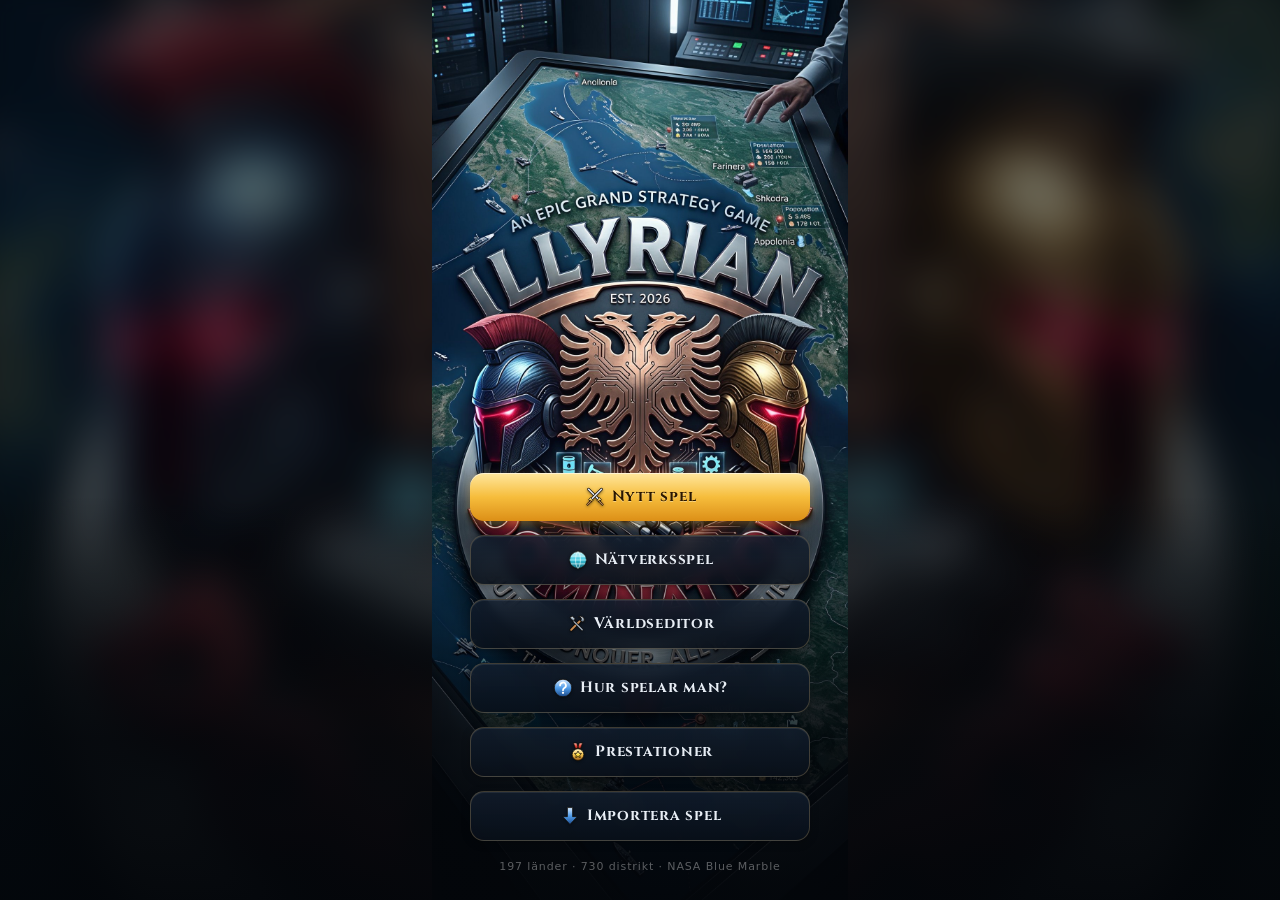
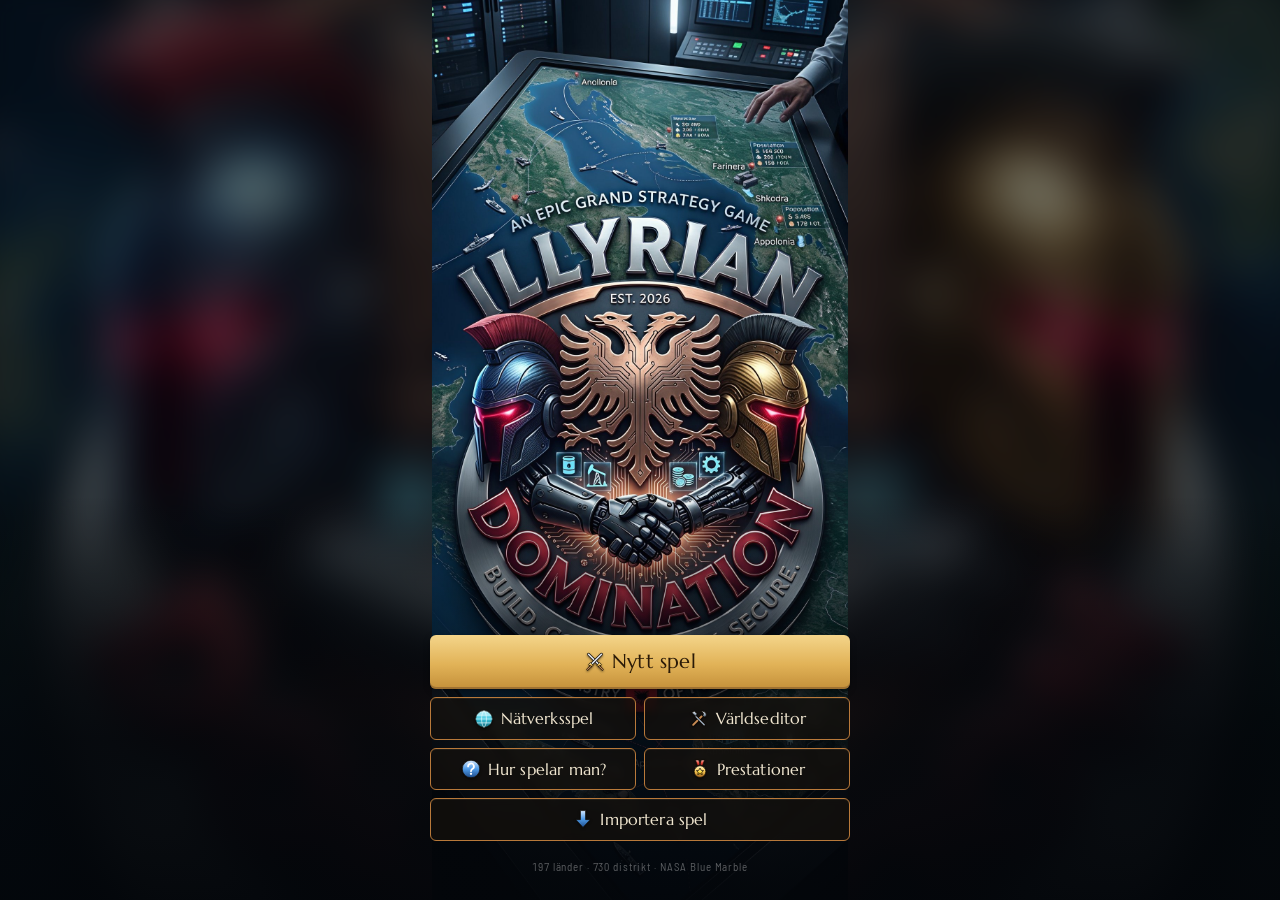
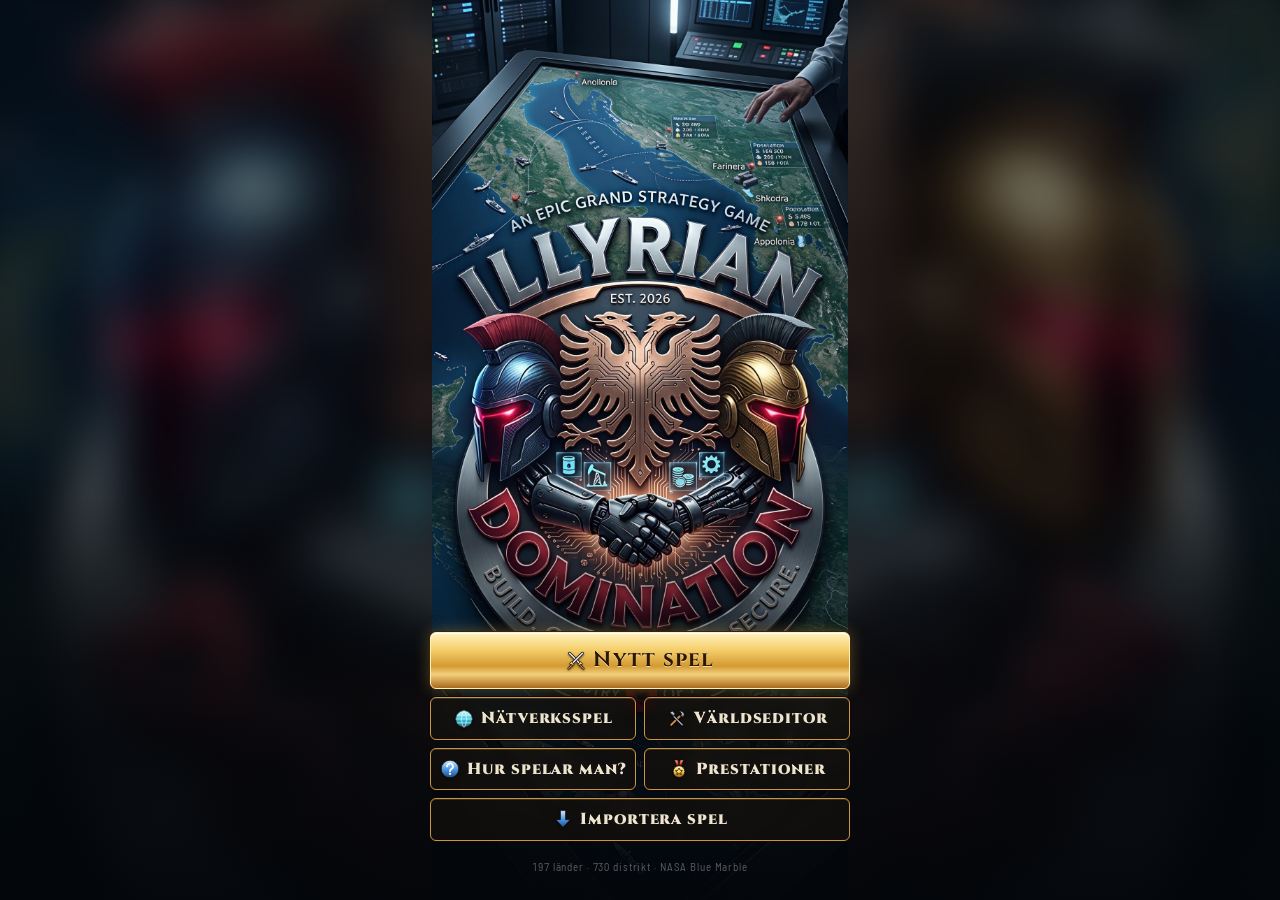
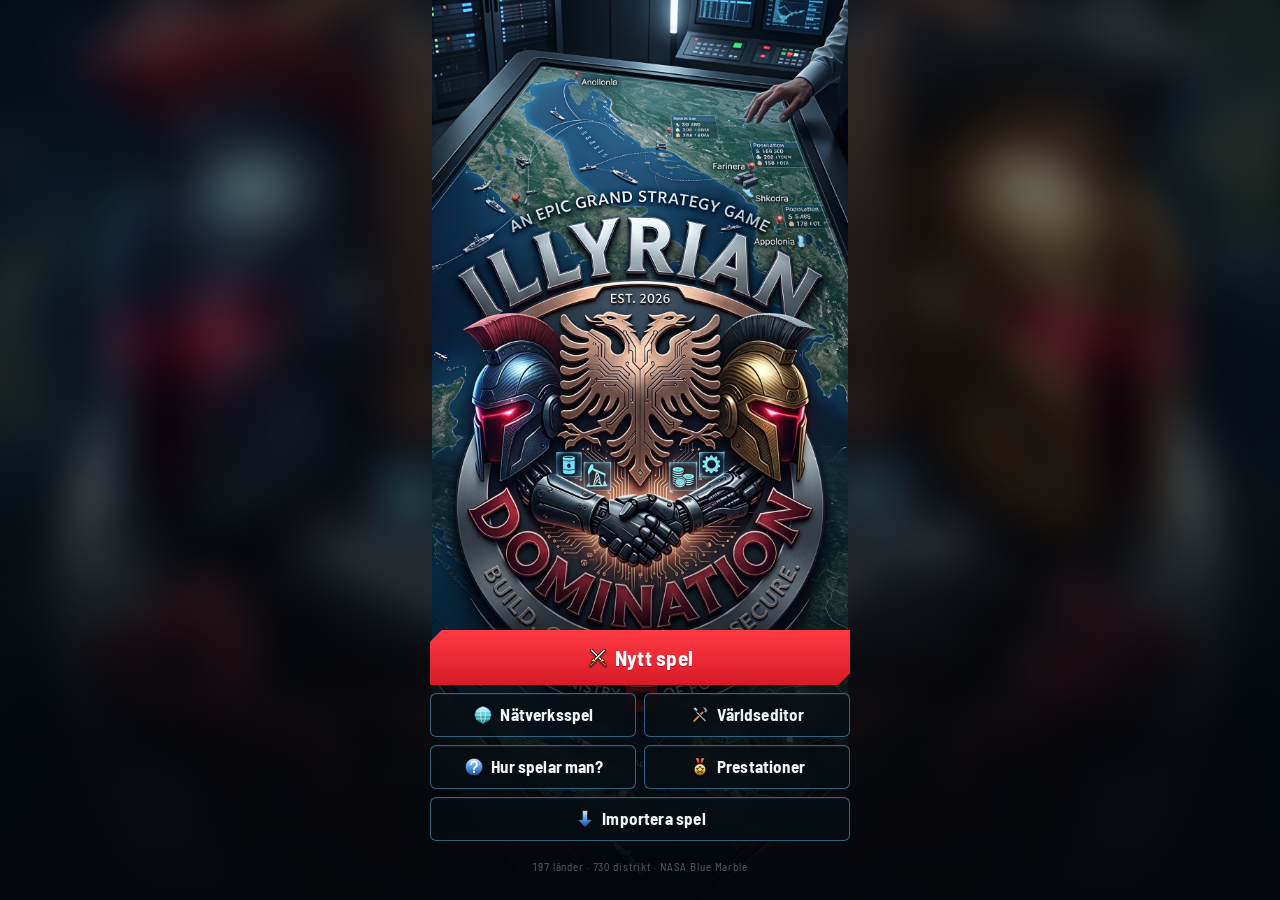
